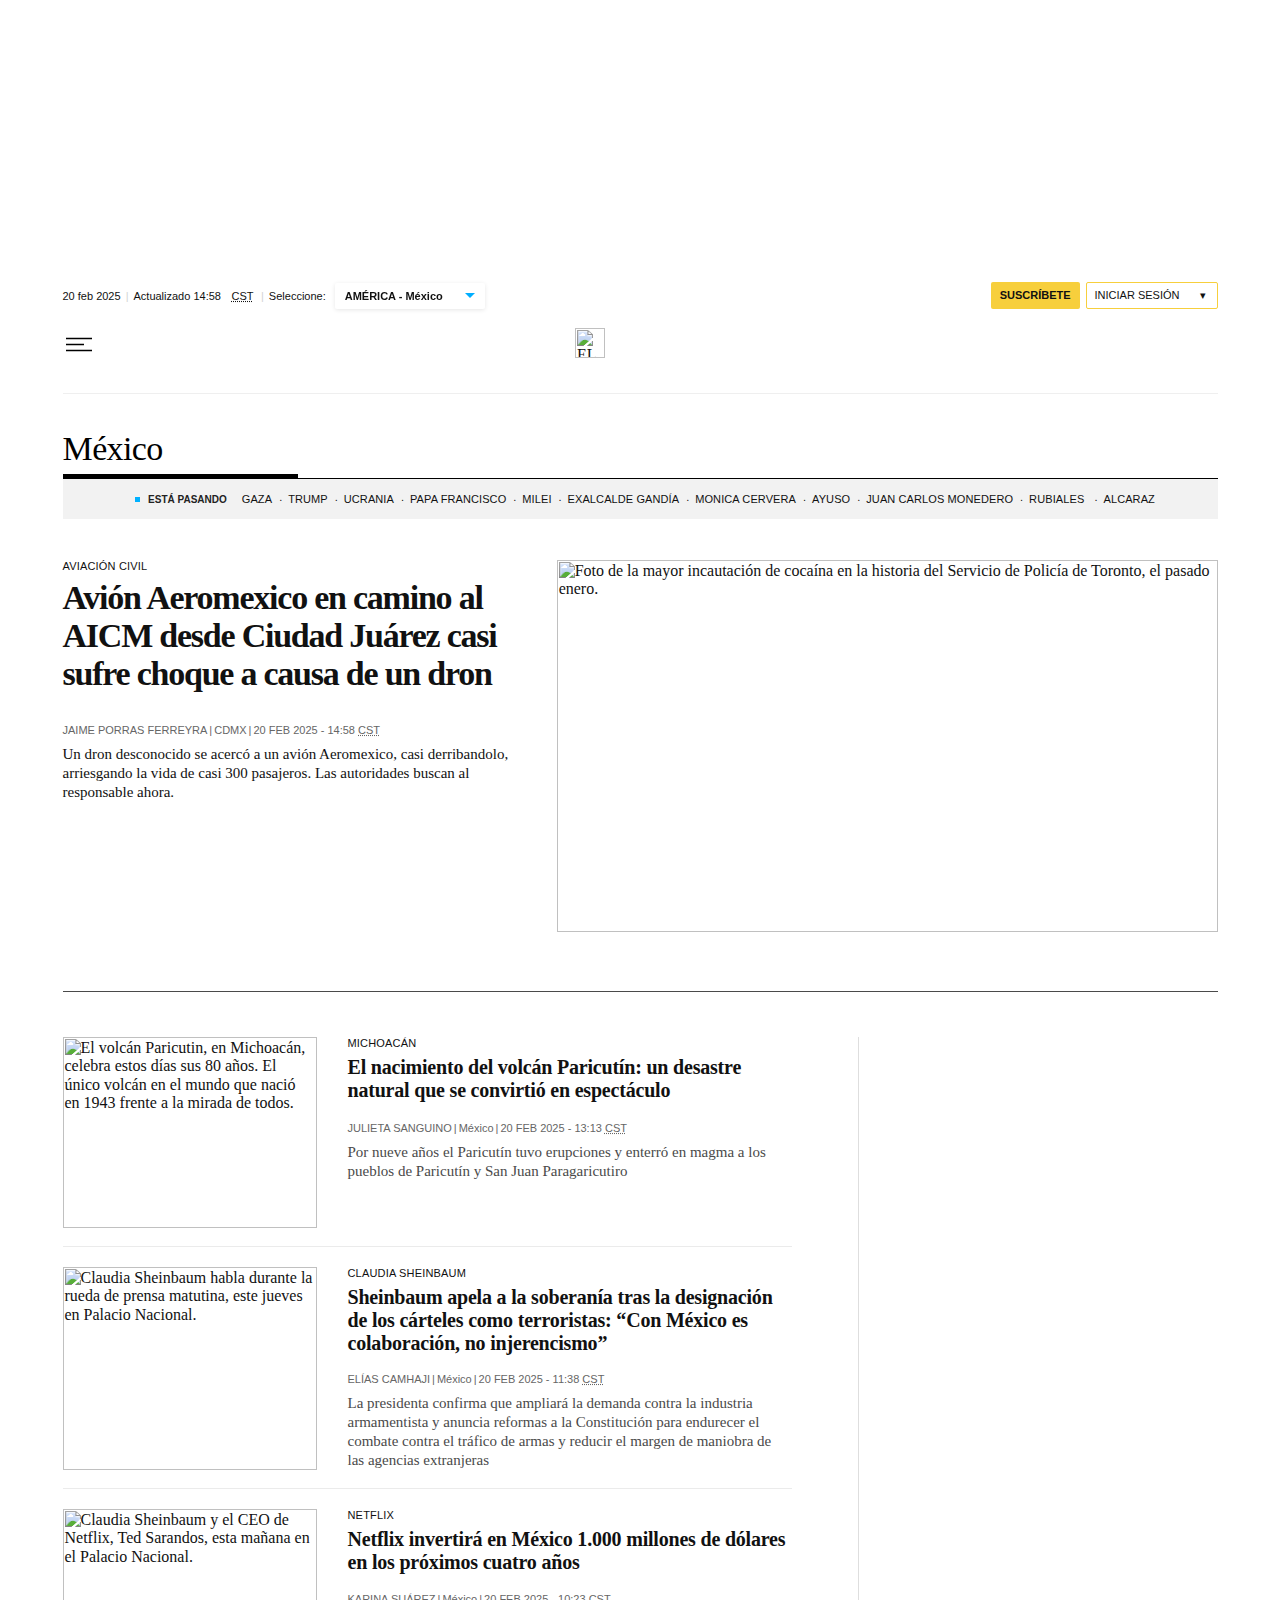
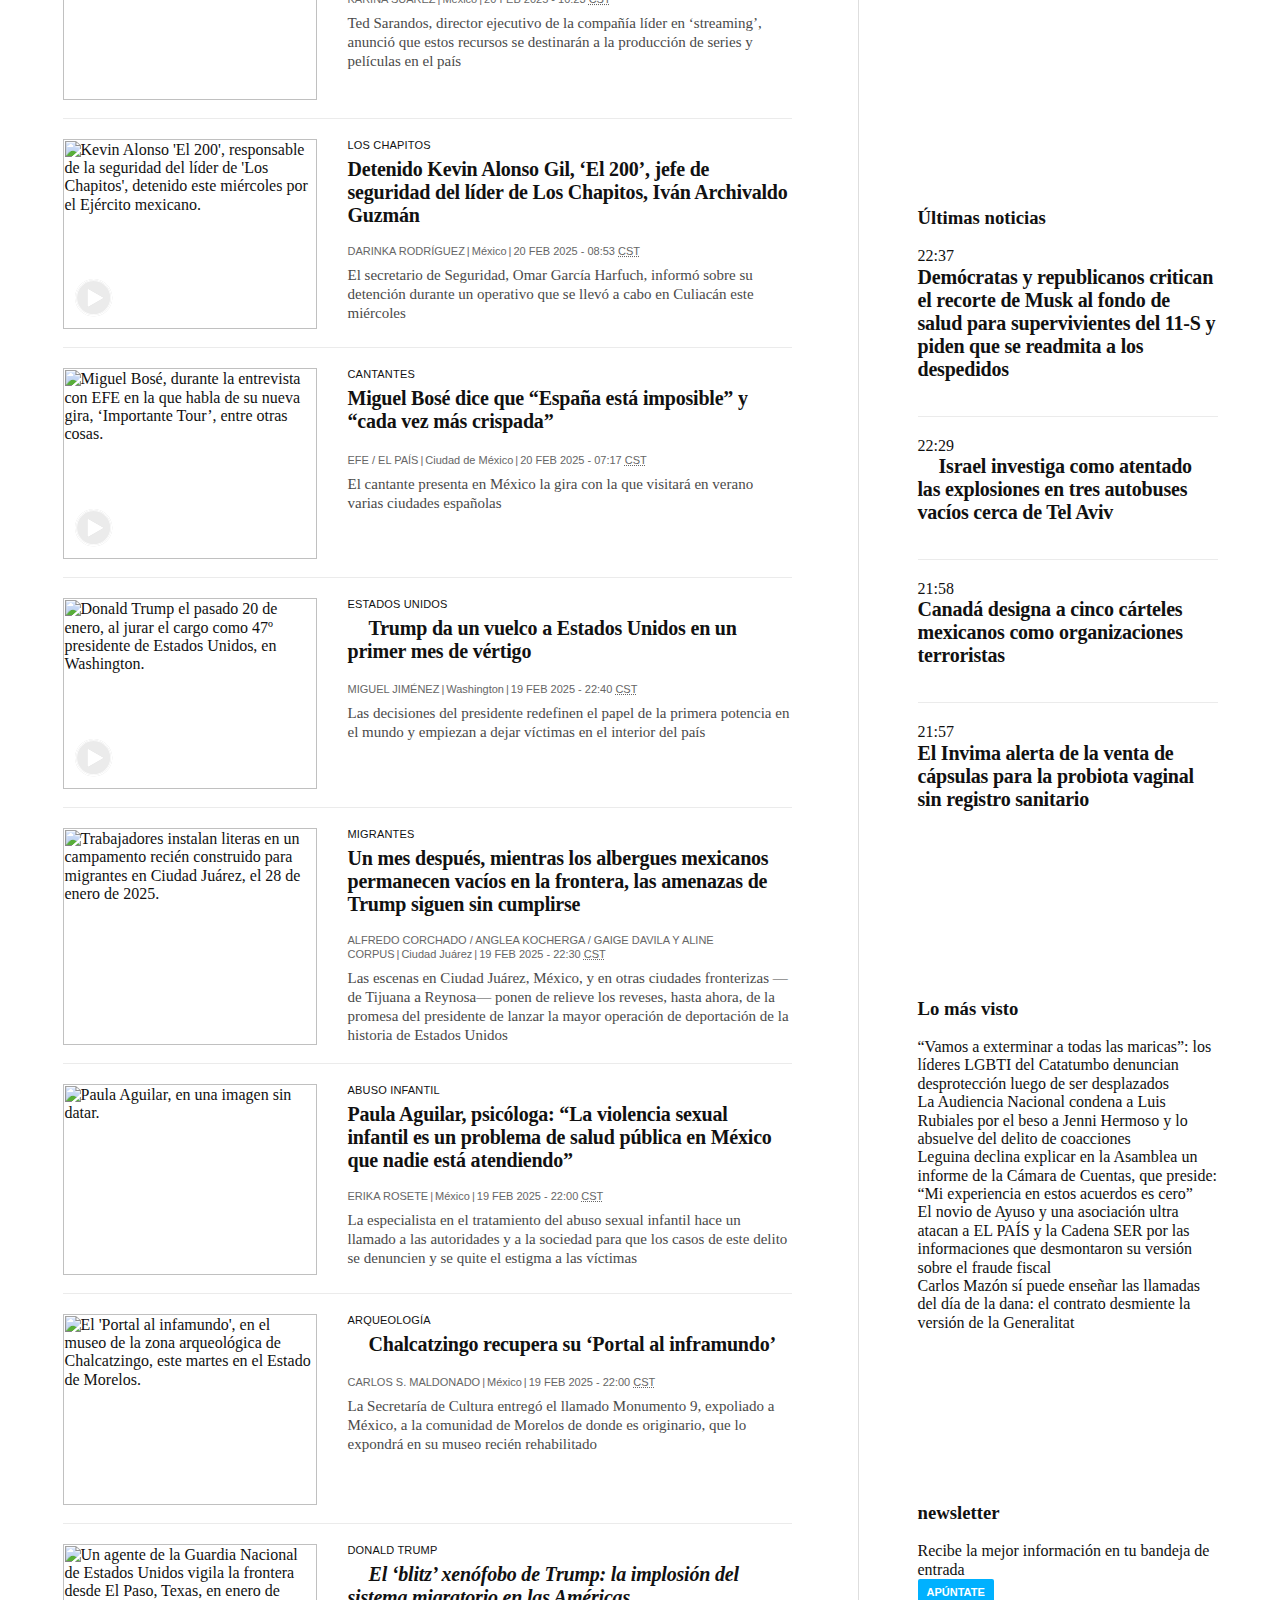
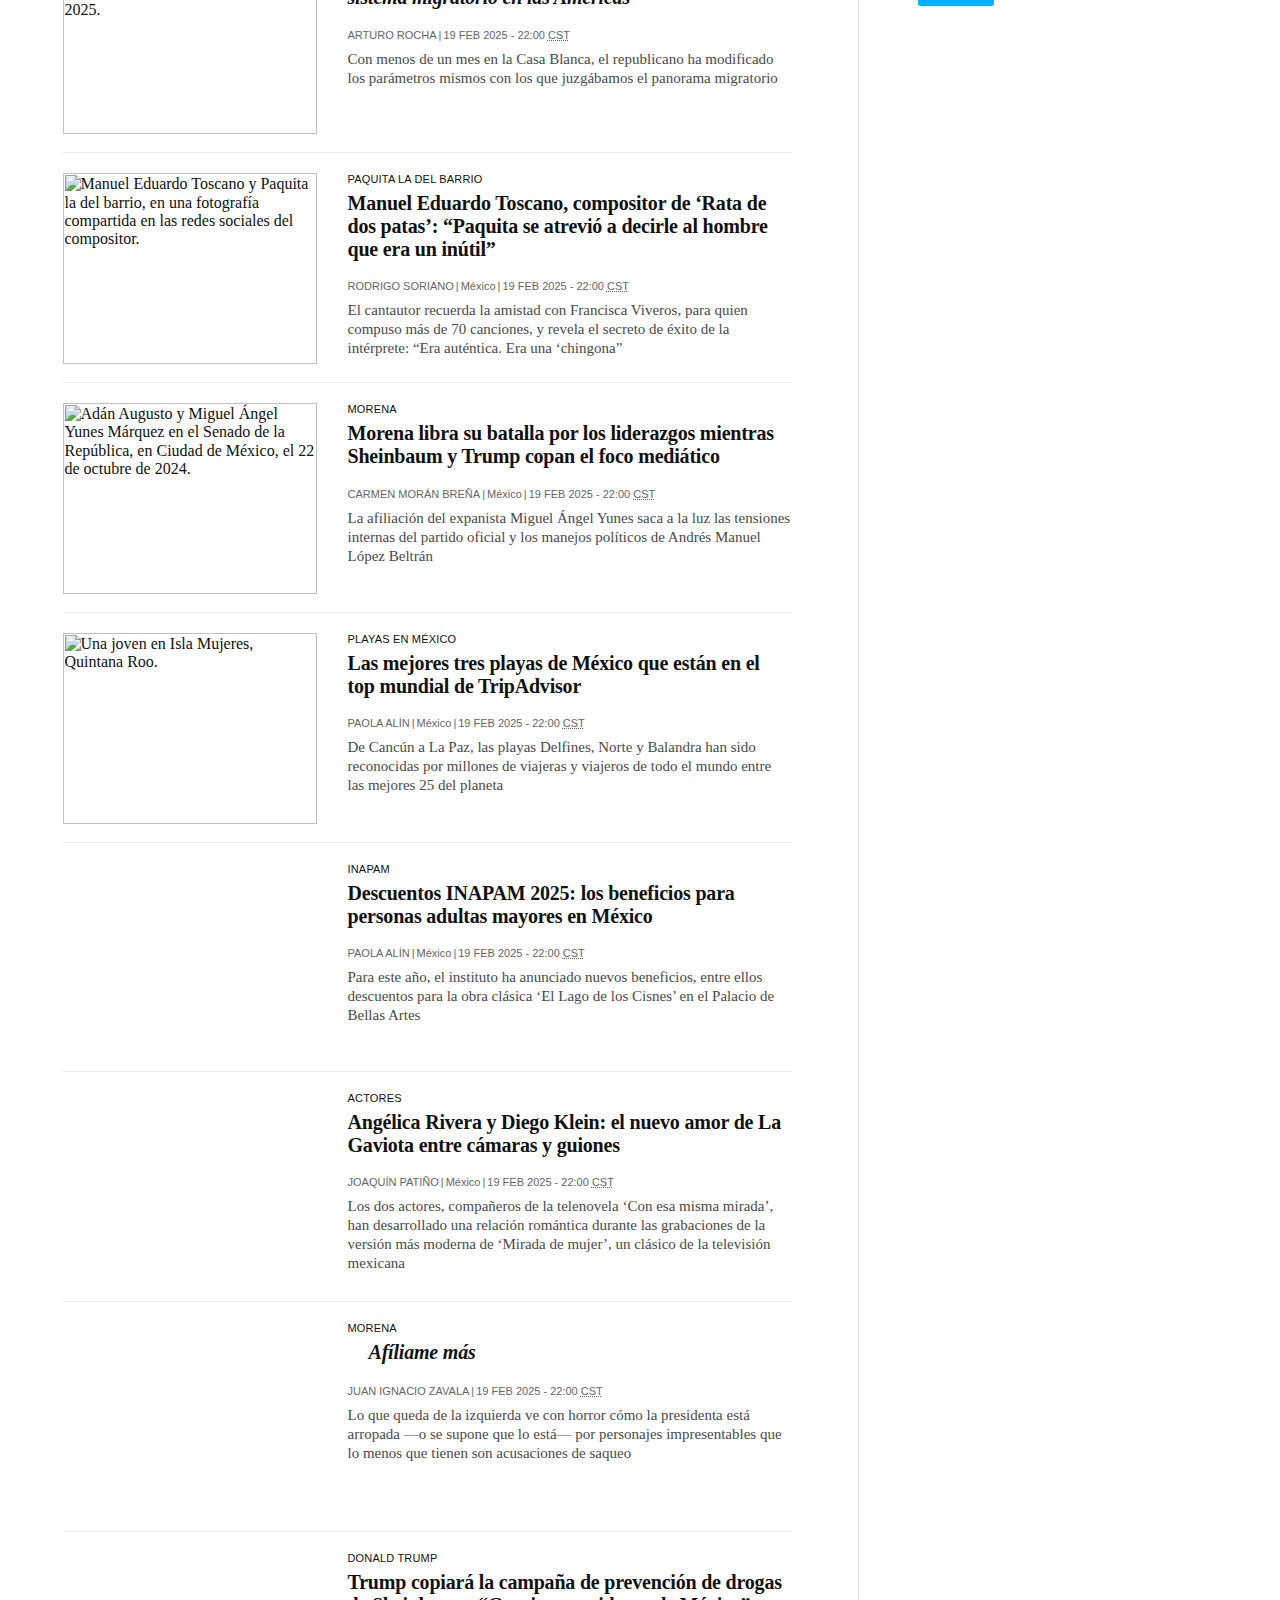
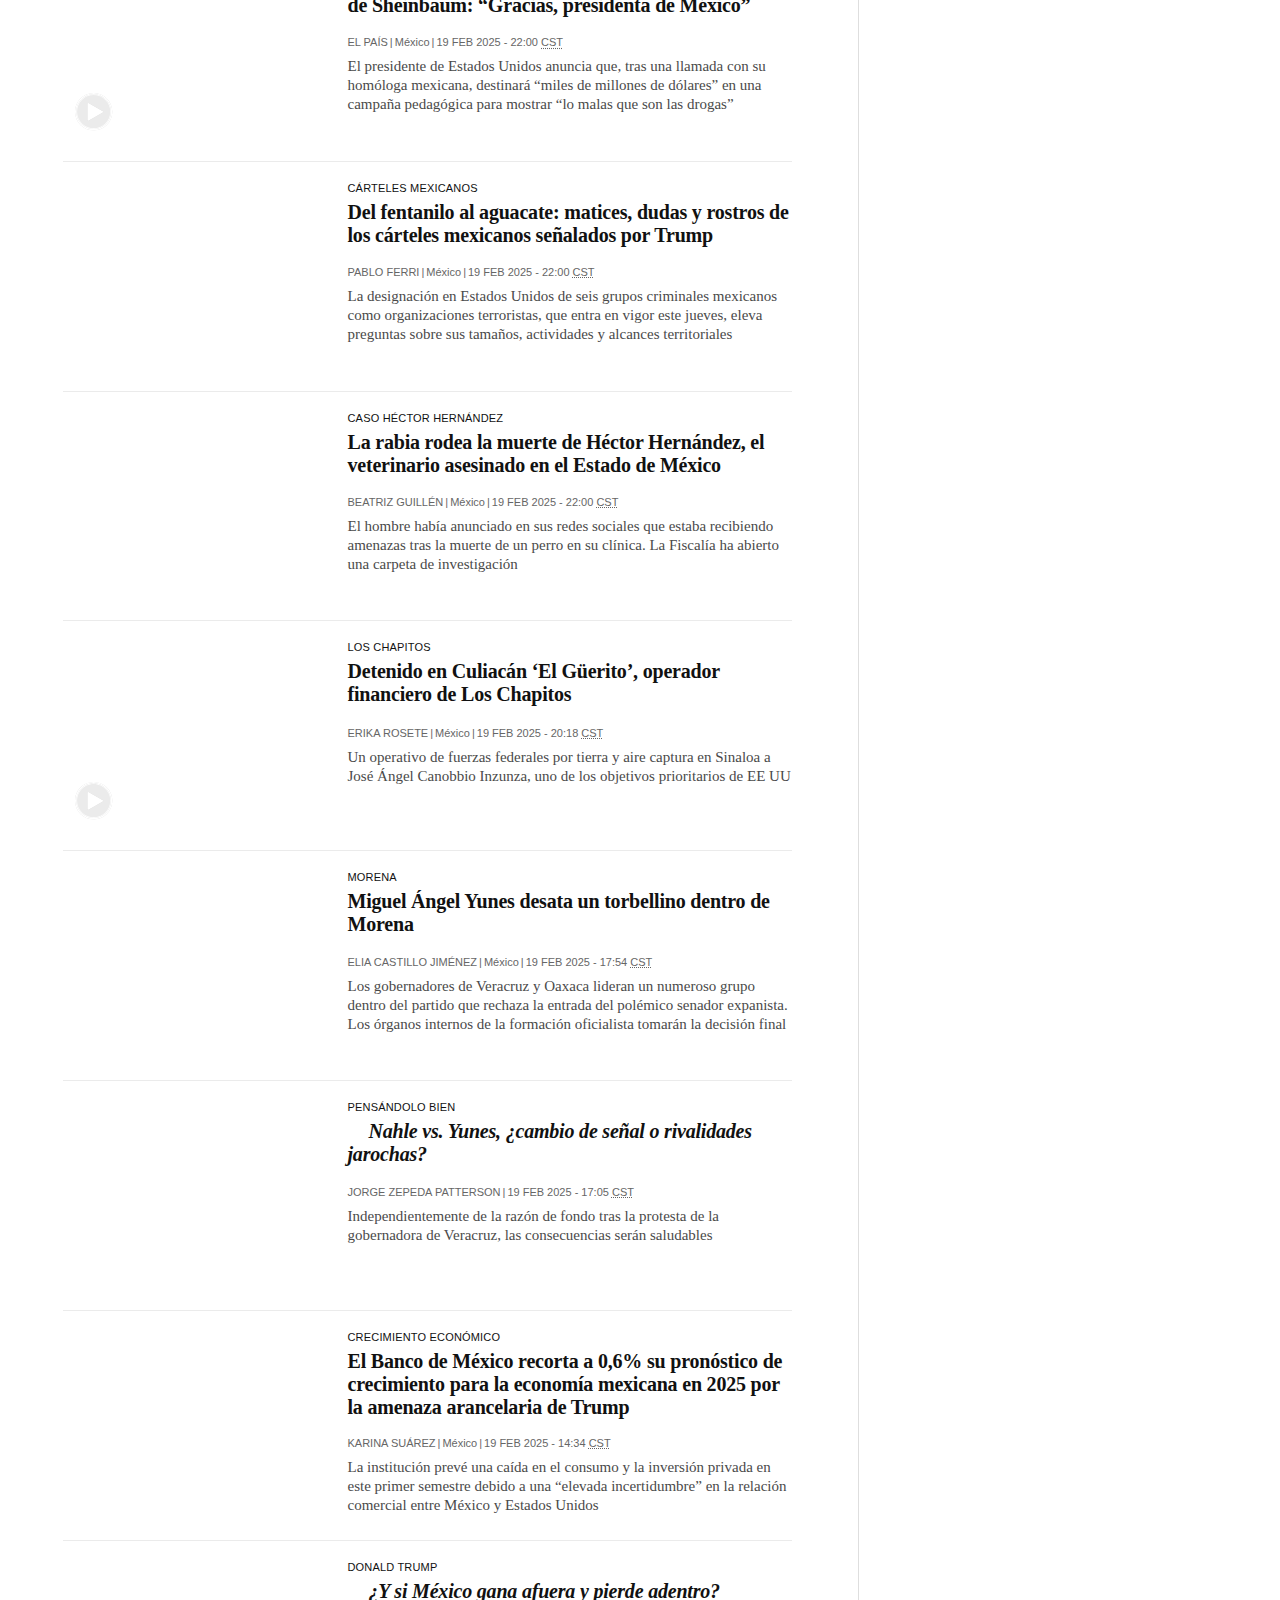
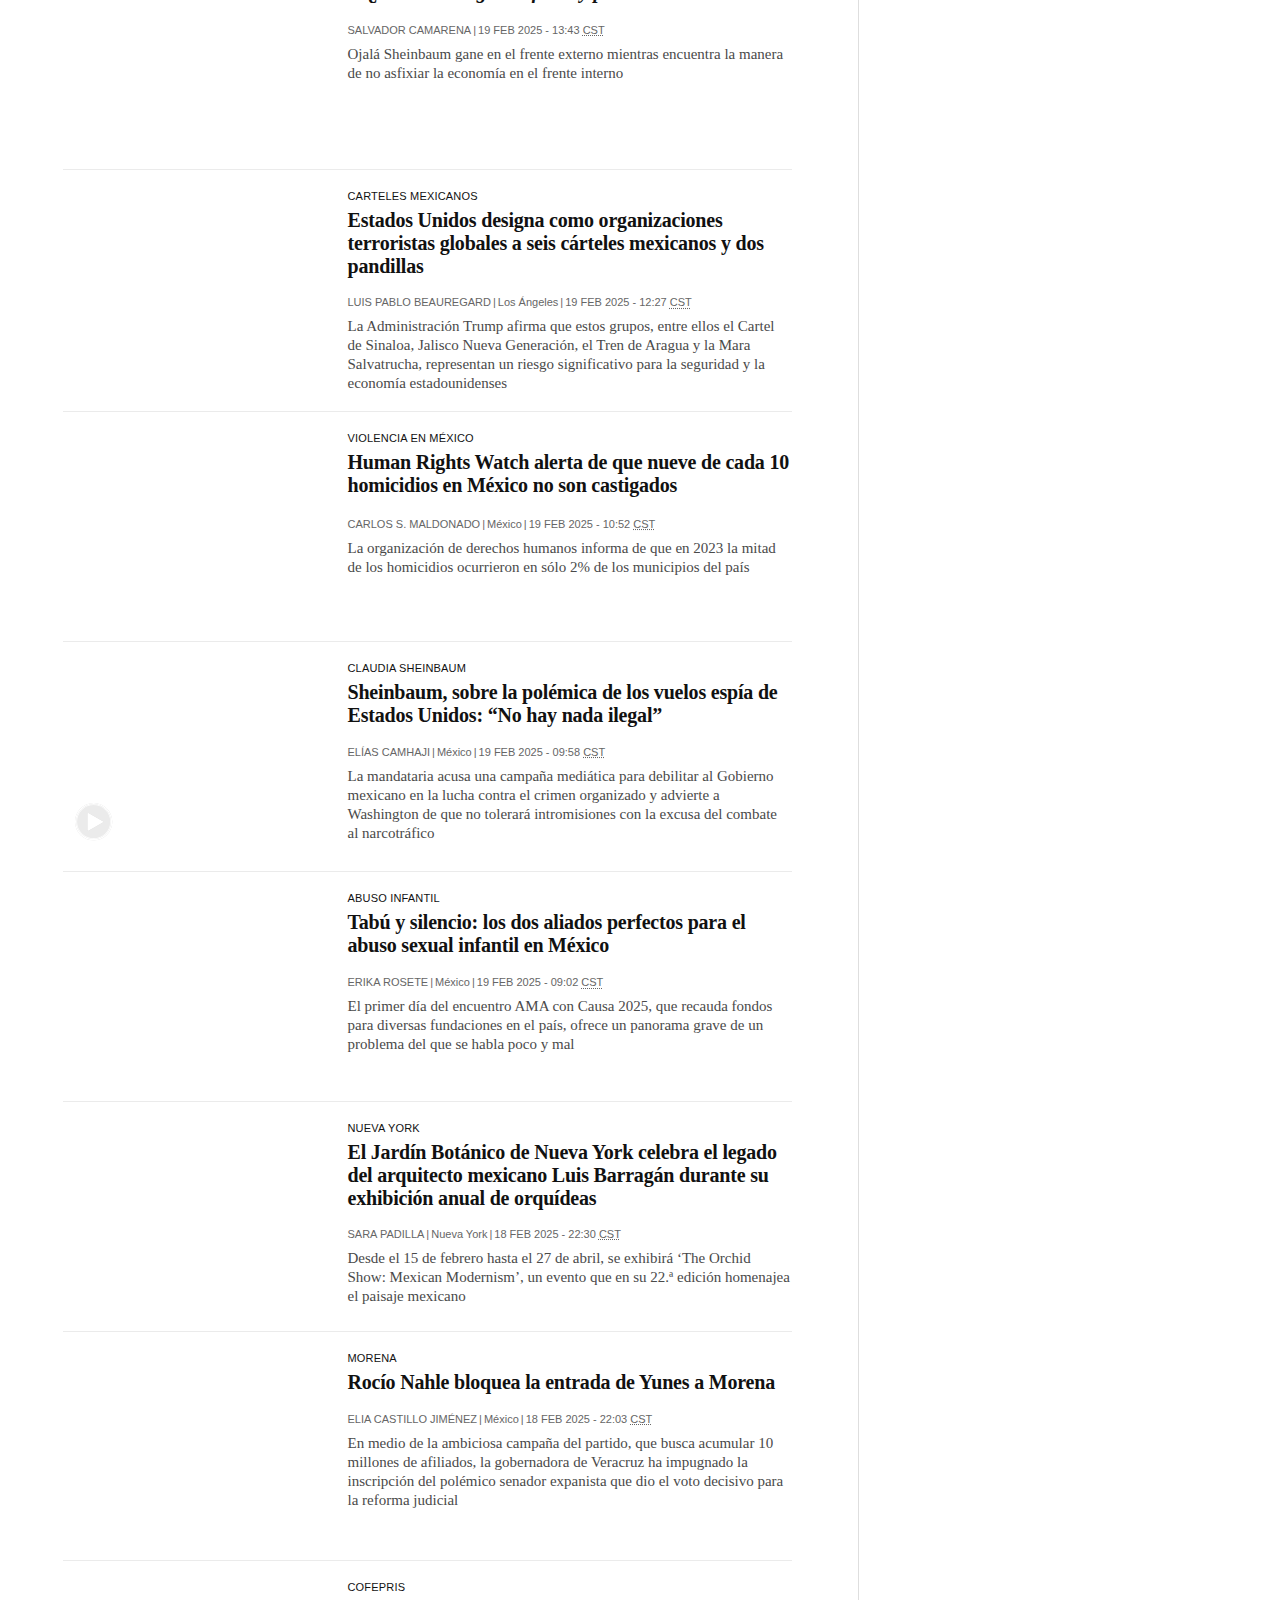
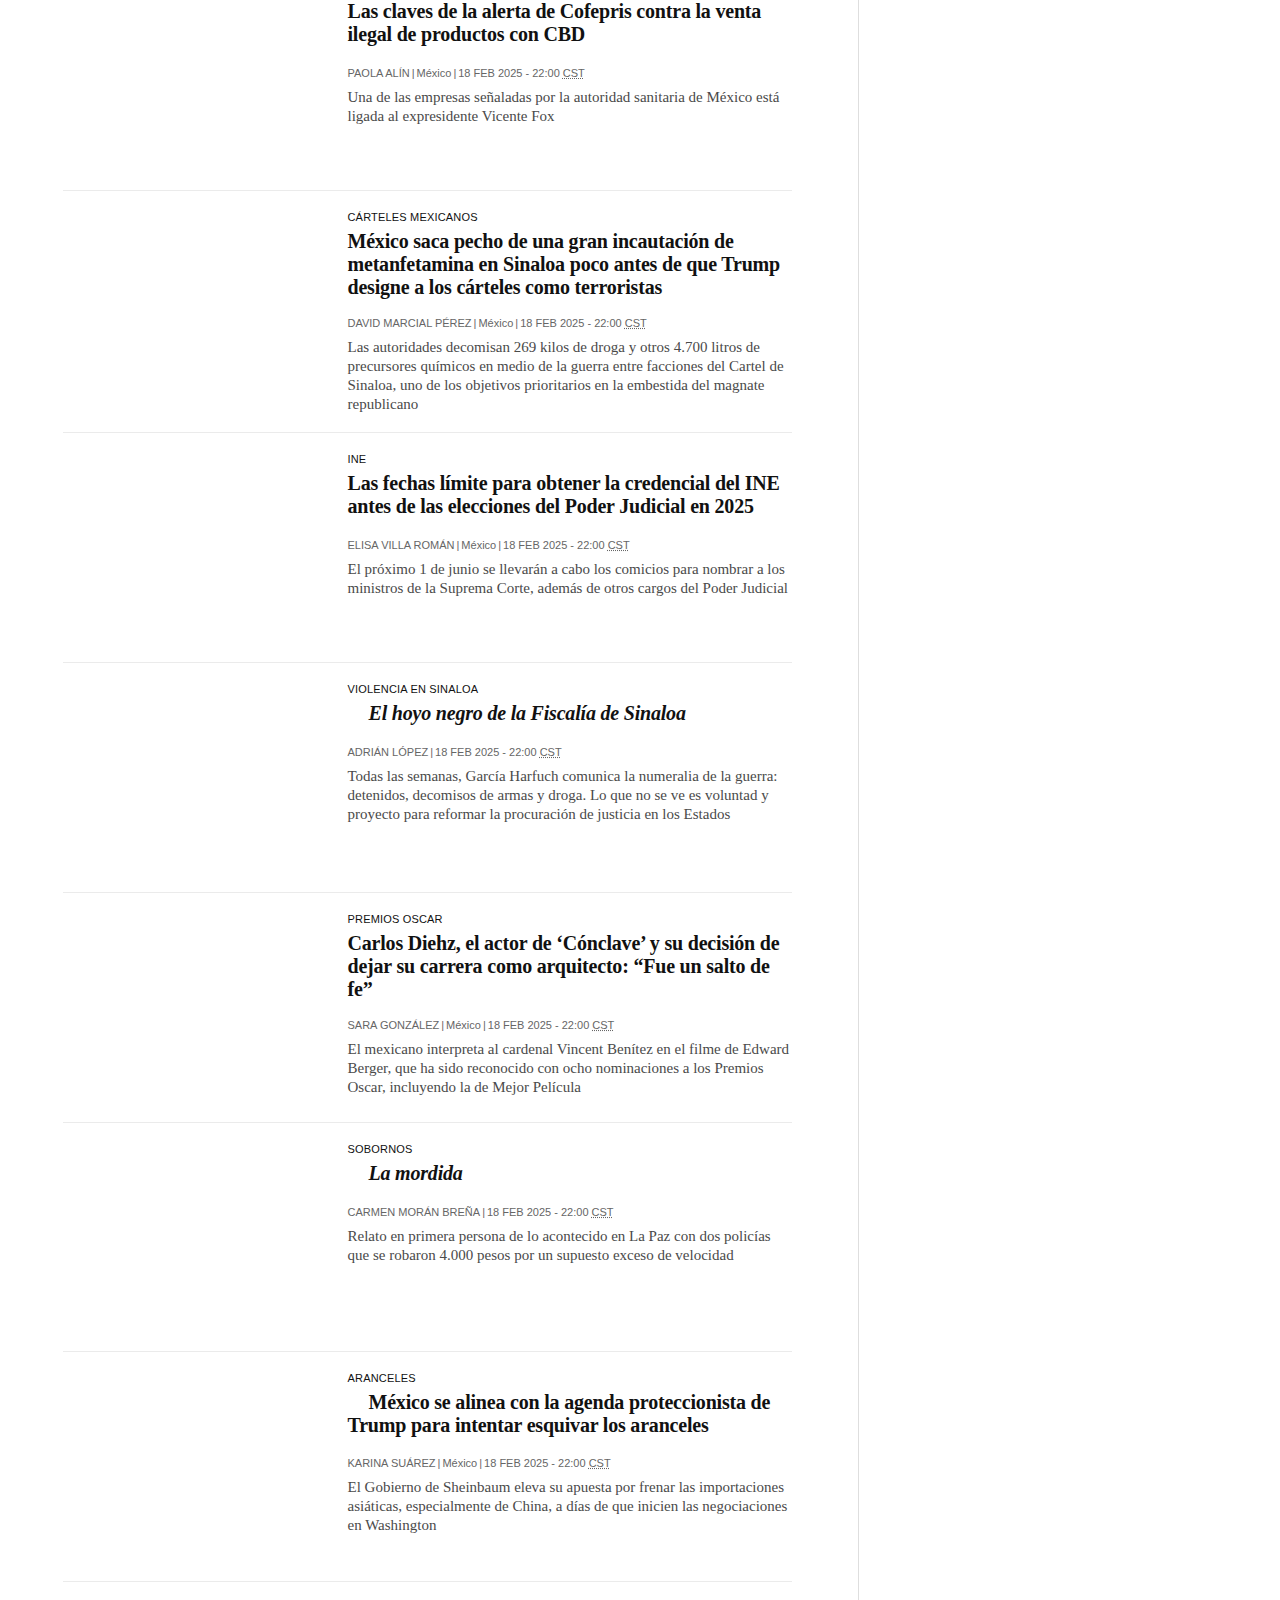
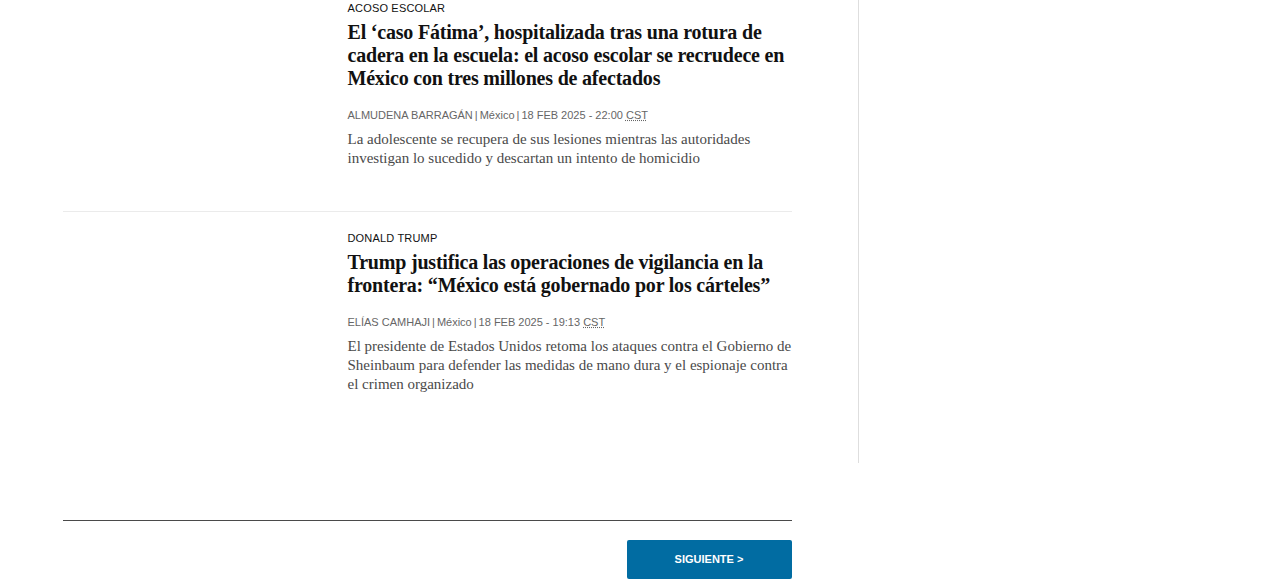
==== index.html @ ea75e7c2 "Update index.html" ====
<html lang="es-ES"><head><script type="text/javascript" async="" src="https://securepubads.g.doubleclick.net/tag/js/gpt.js"></script><meta charset="UTF-8"><meta name="viewport" content="width=device-width, initial-scale=1.0"><link rel="preconnect" href="//static.elpais.com"><link rel="preconnect" href="//assets.adobedtm.com"><link rel="preconnect" href="//sdk.privacy-center.org"><link rel="preload" href="https://imagenes.elpais.com/resizer/v2/6IHH2PTPTNCYLIQLEM67U4BQR4.jpg?auth=c49ae126f7fd7b41e661931562840ccd66cba8c2232e06cac152134206489fef&amp;width=414&amp;height=233&amp;focal=920%2C248" imagesrcset="https://imagenes.elpais.com/resizer/v2/6IHH2PTPTNCYLIQLEM67U4BQR4.jpg?auth=c49ae126f7fd7b41e661931562840ccd66cba8c2232e06cac152134206489fef&amp;width=414&amp;height=233&amp;focal=920%2C248 414w,https://imagenes.elpais.com/resizer/v2/6IHH2PTPTNCYLIQLEM67U4BQR4.jpg?auth=c49ae126f7fd7b41e661931562840ccd66cba8c2232e06cac152134206489fef&amp;width=828&amp;height=466&amp;focal=920%2C248 828w" imagesizes="(min-width:1214px)661px,(min-width:1001px)55.08vw,(min-width:768px)436px,(min-width:576px)94.63vw,100vw" as="image" fetchpriority="high"><link rel="preload" href="https://static.elpais.com/dist/resources/fonts/majrit/majrit-text/Majrit-Text-Bold.woff2" as="font" type="font/woff2" crossorigin=""><link rel="preload" href="https://static.elpais.com/dist/resources/fonts/majrit/majrit-text/Majrit-Text-Roman.woff2" as="font" type="font/woff2" crossorigin=""><script id="spcloader" type="text/javascript" async="" src="https://sdk.privacy-center.org/8ba38674-edba-484d-8053-435051d79f72/loader.js?target=epconsentwalnoneu.com" charset="utf-8"></script><script type="application/javascript">window.ENP = {"globalContent":{"website":"el-pais","alertEnabled":true,"lotteryButtonEnabled":false,"chatbotDisabled":false,"subscribeLinkByIP":"https://elpais.com/suscripciones/america/#/campaign","subscribeLink":"https://elpais.com/suscripciones/#/campaign","subscribePremiumLink":{"default":"https://elpais.com/suscripciones/premium/upgrade/","CA":"https://elpais.com/suscripciones/digital/premium/upgrade/eucan/","US":"https://elpais.com/suscripciones/digital/premium/upgrade/eucan/"},"usunLoginUrl":"https://services.users.elpais.com/serviceLogin.html","baseUrlApiGateway":"https://wdnf3ec6zb.execute-api.eu-west-1.amazonaws.com/PRO/api/","serviceProductUrl":"https://services.users.elpais.com/serviceProduct.html","newsGoogleScript":"https://news.google.com/swg/js/v1/swg.js","secretPasswordServiceProduct":"&_&que_es_mi_barco$_$","favoritesURL":"https://static.elpais.com/dist/resources/js/5fe8a9488543d9a0c2e359aedf14f9b47a6352f0/ENP-favorites.js","apiOrigin":"https://publicapi.elpais.com","publicApi":"https://publicapi.elpais.com","entitlements":{"basic":[2895115629259653],"premium":[2810938707754442]},"omitAds":false},"deployment":{"arcVersion":"2186","cssVersion":"dd27860fd095e8a898682c316170731f","jsVersion":"5fe8a9488543d9a0c2e359aedf14f9b47a6352f0","resourcePath":"https://static.elpais.com/dist"},"translations":{"dateTime":{"dateTimeConnector":"a las","ago":"Hace %s","actualizado":"Actualizado","act":"Act."},"sharedBar":{"copyLink":"Enlace copiado"},"subscribePremiumText":"Añade más ventajas a tu suscripción: 2 cuentas de email, PDF de EL PAÍS y todo Cinco Días.","subscribePremiumButton":"HAZTE PREMIUM","chatbot":{"welcomeMessage":"Hola%s, ¿puedo ayudarte?"}},"siteProperties":{"liveKickerUrl":"https://eskup.elpais.com/OuteskupSimple","languageCode":"es-ES","siteDomainURL":"https://elpais.com","subscribeOther":{"default":{"MX":"https://elpais.com/suscripciones/america/mexico/digital/#/campaign#","CO":"https://elpais.com/suscripciones/america/colombia/digital/#/campaign#","CL":"https://elpais.com/suscripciones/america/chile/digital/#/campaign#","CA":"https://elpais.com/suscripciones/digital/eucan/","US":"https://elpais.com/suscripciones/digital/eucan/"},"freemium_t2":{"default":"https://elpais.com/suscripciones/premium/primer-mes-anual/#/campaign","defaultAm":"https://elpais.com/suscripcion/latam/primermes/premium/mensual/anual/#/campaign","MX":"https://elpais.com/suscripcion/latam/primermes/premium/mensual/anual/#/campaign","CO":"https://elpais.com/suscripcion/colombia/premium/primermes/anual","CL":"https://elpais.com/suscripcion/latam/primermes/premium/mensual/anual/#/campaign","CA":"https://elpais.com/suscripciones/digital/premium/primer-mes-anual/eucan","US":"https://elpais.com/suscripciones/digital/premium/primer-mes-anual/eucan"}},"relativeSearchURL":"/buscador/"},"disabledFeatures":{"NOFAV":true,"NOPUBLI":false,"NOCSS":false},"overrideCss":null};</script><script type="application/javascript">window.LANG = "es-ES";</script><script type="text/javascript">window.arcIdentityApiOrigin = "https://publicapi.elpais.com";window.arcSalesApiOrigin = "https://publicapi.elpais.com";window.arcSignInUrl = "/subscriptions";if (false || window.location.pathname.indexOf('/pf/') === 0)
  { window.arcSignInUrl = "/pf" + window.arcSignInUrl + "?_website=el-pais"; }</script><script src="https://static.prisa.com/dist/subs/securesharesession/v2/latest/securesharesession.min.js"></script><script type="text/javascript" id="enp-script-0" src="https://static.elpais.com/dist/resources/js/5fe8a9488543d9a0c2e359aedf14f9b47a6352f0/ENP-section-auto.js" defer=""></script><script src="https://contributor.google.com/scripts/1d9eb4aae2cdce07/loader.js" defer=""></script><script type="text/javascript">
          var EP=EP||{};
          (function(e){e.FC={getCookie:function(a){a+="=";for(var d=document.cookie.split(";"),b=0;b<d.length;b++){for(var c=d[b];" "==c.charAt(0);)c=c.substring(1,c.length);if(0==c.indexOf(a))return c.substring(a.length,c.length)}return null},getReleasedStorage:function(a,d){my_storage=window.localStorage;var b=my_storage.getItem(a);if(null!==b&&-1!=b.indexOf("|")){var c=b.substring(0,b.indexOf("|"));b=b.substring(b.indexOf("|")+1,b.length);if(c==
          d||"mostrarFC"==a&&"SI"==b)return b}return null},setReleasedStorage:function(a,d,b){my_storage=window.localStorage;my_storage.setItem(a,d+"|"+b)},cumpleAleatorio:function(a){return cumple_aleatorio=100*Math.random()<a?!0:!1},init:function(){es_suscriptor=!1;var a=EP.FC.getCookie("uid_ns");es_suscriptor=null==a?!1:null==a.match(/144\|([0-9]+)/)?!1:!0;window.googlefc=window.googlefc||{};googlefc.controlledMessagingFunction=function(a){(es_suscriptor||true)?a.proceed(!1):a.proceed(!0)}}};EP.FC.init()})(EP);
          (function(){'use strict';var f=function(a){var b=0;return function(){return b<a.length?{done:!1,value:a[b++]}:{done:!0}}},l=this,m=/^[w+/_-]+[=]{0,2}$/,n=null,q=function(){},r=function(a){var b=typeof a;if("object"==b)if(a){if(a instanceof Array)return"array";if(a instanceof Object)return b;var c=Object.prototype.toString.call(a);if("[object Window]"==c)return"object";if("[object Array]"==c||"number"==typeof a.length&&"undefined"!=typeof a.splice&&"undefined"!=typeof a.propertyIsEnumerable&&!a.propertyIsEnumerable("splice"))return"array";
          if("[object Function]"==c||"undefined"!=typeof a.call&&"undefined"!=typeof a.propertyIsEnumerable&&!a.propertyIsEnumerable("call"))return"function"}else return"null";else if("function"==b&&"undefined"==typeof a.call)return"object";return b},t=Date.now||function(){return+new Date},u=function(a,b){function c(){}c.prototype=b.prototype;a.m=b.prototype;a.prototype=new c;a.prototype.constructor=a;a.j=function(a,c,g){for(var d=Array(arguments.length-2),e=2;e<arguments.length;e++)d[e-2]=arguments[e];return b.prototype[c].apply(a,
          d)}};var v=function(a,b){Object.defineProperty(l,a,{configurable:!1,get:function(){return b},set:q})};var w=function(){return Math.floor(2147483648*Math.random()).toString(36)+Math.abs(Math.floor(2147483648*Math.random())^t()).toString(36)};var y=function(){this.a="";this.b=x},x={},z=function(a){var b=new y;b.a=a;return b};var A=function(a,b){a.src=b instanceof y&&b.constructor===y&&b.b===x?b.a:"type_error:TrustedResourceUrl";if(null===n)b:{b=l.document;if((b=b.querySelector&&b.querySelector("script[nonce]"))&&(b=b.nonce||b.getAttribute("nonce"))&&m.test(b)){n=b;break b}n=""}b=n;b&&a.setAttribute("nonce",b)};var B=function(a){this.a=a||l.document||document};B.prototype.appendChild=function(a,b){a.appendChild(b)};var C=function(a,b,c,d,e,g){try{var h=a.a,k=a.a.createElement("SCRIPT");k.async=!0;A(k,b);h.head.appendChild(k);k.addEventListener("load",function(){e();d&&h.head.removeChild(k)});k.addEventListener("error",function(){0<c?C(a,b,c-1,d,e,g):(d&&h.head.removeChild(k),g())})}catch(p){g()}};var D=l.atob("aHR0cHM6Ly93d3cuZ3N0YXRpYy5jb20vaW1hZ2VzL2ljb25zL21hdGVyaWFsL3N5c3RlbS8xeC93YXJuaW5nX2FtYmVyXzI0ZHAucG5n"),E=l.atob("WW91IGFyZSBzZWVpbmcgdGhpcyBtZXNzYWdlIGJlY2F1c2UgYWQgb3Igc2NyaXB0IGJsb2NraW5nIHNvZnR3YXJlIGlzIGludGVyZmVyaW5nIHdpdGggdGhpcyBwYWdlLg=="),aa=l.atob("RGlzYWJsZSBhbnkgYWQgb3Igc2NyaXB0IGJsb2NraW5nIHNvZnR3YXJlLCB0aGVuIHJlbG9hZCB0aGlzIHBhZ2Uu"),ba=function(a,b,c){this.b=a;this.f=new B(this.b);this.a=null;this.c=[];this.g=!1;this.i=b;this.h=c},H=function(a){if(a.b.body&&!a.g){var b=
          function(){F(a);l.setTimeout(function(){return G(a,3)},50)};C(a.f,a.i,2,!0,function(){l[a.h]||b()},b);a.g=!0}},F=function(a){for(var b=I(1,5),c=0;c<b;c++){var d=J(a);a.b.body.appendChild(d);a.c.push(d)}b=J(a);b.style.bottom="0";b.style.left="0";b.style.position="fixed";b.style.width=I(100,110).toString()+"%";b.style.zIndex=I(2147483544,2147483644).toString();b.style["background-color"]=K(249,259,242,252,219,229);b.style["box-shadow"]="0 0 12px #888";b.style.color=K(0,10,0,10,0,10);b.style.display=
          "flex";b.style["justify-content"]="center";b.style["font-family"]="Roboto, Arial";c=J(a);c.style.width=I(80,85).toString()+"%";c.style.maxWidth=I(750,775).toString()+"px";c.style.margin="24px";c.style.display="flex";c.style["align-items"]="flex-start";c.style["justify-content"]="center";d=a.f.a.createElement("IMG");d.className=w();d.src=D;d.style.height="24px";d.style.width="24px";d.style["padding-right"]="16px";var e=J(a),g=J(a);g.style["font-weight"]="bold";g.textContent=E;var h=J(a);h.textContent=
          aa;L(a,e,g);L(a,e,h);L(a,c,d);L(a,c,e);L(a,b,c);a.a=b;a.b.body.appendChild(a.a);b=I(1,5);for(c=0;c<b;c++)d=J(a),a.b.body.appendChild(d),a.c.push(d)},L=function(a,b,c){for(var d=I(1,5),e=0;e<d;e++){var g=J(a);b.appendChild(g)}b.appendChild(c);c=I(1,5);for(d=0;d<c;d++)e=J(a),b.appendChild(e)},I=function(a,b){return Math.floor(a+Math.random()*(b-a))},K=function(a,b,c,d,e,g){return"rgb("+I(Math.max(a,0),Math.min(b,255)).toString()+","+I(Math.max(c,0),Math.min(d,255)).toString()+","+I(Math.max(e,0),Math.min(g,
          255)).toString()+")"},J=function(a){a=a.f.a.createElement("DIV");a.className=w();return a},G=function(a,b){0>=b||null!=a.a&&0!=a.a.offsetHeight&&0!=a.a.offsetWidth||(ca(a),F(a),l.setTimeout(function(){return G(a,b-1)},50))},ca=function(a){var b=a.c;var c="undefined"!=typeof Symbol&&Symbol.iterator&&b[Symbol.iterator];b=c?c.call(b):{next:f(b)};for(c=b.next();!c.done;c=b.next())(c=c.value)&&c.parentNode&&c.parentNode.removeChild(c);a.c=[];(b=a.a)&&b.parentNode&&b.parentNode.removeChild(b);a.a=null};var M=function(a,b,c){a=l.btoa(a+b);v(a,c)},da=function(a,b,c){for(var d=[],e=2;e<arguments.length;++e)d[e-2]=arguments[e];e=l.btoa(a+b);e=l[e];if("function"==r(e))e.apply(null,d);else throw Error("API not exported.");};var fa=function(a,b,c,d,e){var g=ea(c),h=function(c){c.appendChild(g);l.setTimeout(function(){g?(0!==g.offsetHeight&&0!==g.offsetWidth?b():a(),g.parentNode&&g.parentNode.removeChild(g)):a()},d)},k=function(a){document.body?h(document.body):0<a?l.setTimeout(function(){k(a-1)},e):b()};k(3)},ea=function(a){var b=document.createElement("div");b.className=a;b.style.width="1px";b.style.height="1px";b.style.position="absolute";b.style.left="-10000px";b.style.top="-10000px";b.style.zIndex="-10000";return b};var N=null;var O=function(){},P="function"==typeof Uint8Array,Q=function(a,b){a.b=null;b||(b=[]);a.l=void 0;a.f=-1;a.a=b;a:{if(b=a.a.length){--b;var c=a.a[b];if(!(null===c||"object"!=typeof c||"array"==r(c)||P&&c instanceof Uint8Array)){a.g=b-a.f;a.c=c;break a}}a.g=Number.MAX_VALUE}a.i={}},R=[],S=function(a,b){if(b<a.g){b+=a.f;var c=a.a[b];return c===R?a.a[b]=[]:c}if(a.c)return c=a.c[b],c===R?a.c[b]=[]:c},U=function(a,b){var c=T;a.b||(a.b={});if(!a.b[b]){var d=S(a,b);d&&(a.b[b]=new c(d))}return a.b[b]};
          O.prototype.h=P?function(){var a=Uint8Array.prototype.toJSON;Uint8Array.prototype.toJSON=function(){if(!N){N={};for(var a=0;65>a;a++)N[a]="ABCDEFGHIJKLMNOPQRSTUVWXYZabcdefghijklmnopqrstuvwxyz0123456789+/=".charAt(a)}a=N;for(var c=[],d=0;d<this.length;d+=3){var e=this[d],g=d+1<this.length,h=g?this[d+1]:0,k=d+2<this.length,p=k?this[d+2]:0,ha=e>>2;e=(e&3)<<4|h>>4;h=(h&15)<<2|p>>6;p&=63;k||(p=64,g||(h=64));c.push(a[ha],a[e],a[h],a[p])}return c.join("")};try{return JSON.stringify(this.a&&this.a,V)}finally{Uint8Array.prototype.toJSON=
          a}}:function(){return JSON.stringify(this.a&&this.a,V)};var V=function(a,b){return"number"!=typeof b||!isNaN(b)&&Infinity!==b&&-Infinity!==b?b:String(b)};O.prototype.toString=function(){return this.a.toString()};var T=function(a){Q(this,a)};u(T,O);var W=function(a){Q(this,a)};u(W,O);var ia=function(a,b){this.g=new B(a);var c=U(b,11);c=z(S(c,4)||"");this.b=new ba(a,c,S(b,10));this.a=b;this.f=S(this.a,1);this.c=!1},X=function(a,b,c,d){b=new T(b?JSON.parse(b):null);b=z(S(b,4)||"");C(a.g,b,3,!1,c,function(){fa(function(){H(a.b);d(!1)},function(){d(!0)},S(a.a,12),S(a.a,5),S(a.a,3))})},ja=function(a){a.c||(M(a.f,"internal_api_load_with_sb",function(b,c,d){X(a,b,c,d)}),M(a.f,"internal_api_sb",function(){H(a.b)}),a.c=!0)};var Y=function(a){this.h=l.document;this.a=new ia(this.h,a);this.f=S(a,1);this.g=U(a,2);this.c=!1;this.b=a};Y.prototype.start=function(){try{ka(),ja(this.a),l.googlefc=l.googlefc||{},"callbackQueue"in l.googlefc||(l.googlefc.callbackQueue=[]),la(this)}catch(a){H(this.a.b)}};
          var ka=function(){var a=function(){if(!l.frames.googlefcPresent)if(document.body){var b=document.createElement("iframe");b.style.display="none";b.style.width="0px";b.style.height="0px";b.style.border="none";b.style.zIndex="-1000";b.style.left="-1000px";b.style.top="-1000px";b.name="googlefcPresent";document.body.appendChild(b)}else l.setTimeout(a,5)};a()},la=function(a){var b=t();X(a.a,a.g.h(),function(){var c=l.btoa(a.f+"cached_js");(c=l[c])?(c=l.atob(c),c=3E5>Math.abs(b-parseInt(c,10))):c=!1;c||
          (da(a.f,"internal_api_sb"),Z(a,S(a.b,9)))},function(b){b?Z(a,S(a.b,7)):Z(a,S(a.b,8))})},Z=function(a,b){a.c||(a.c=!0,a=new l.XMLHttpRequest,a.open("GET",b,!0),a.send())};(function(a,b){l[a]=function(c){for(var d=[],e=0;e<arguments.length;++e)d[e-0]=arguments[e];l[a]=q;b.apply(null,d)}})("__475an521in8a__",function(a){"function"==typeof l.atob&&(a=l.atob(a),a=new W(a?JSON.parse(a):null),(new Y(a)).start())});}).call(this);

          window.__475an521in8a__("[base64]/[base64]/[base64]");
          </script><script async="" src="https://fundingchoicesmessages.google.com/f/AGSKWxWl4OHVOhONFmrW5xi_scJ2jYwch61PP591wCtLQJVTlKBzlHvrAnxtgHVpItmxcNRmUnc2DlVHjXZ1d7PY"></script><script type="application/javascript">window.DTM = Object.assign(window.DTM || {}, {"isArticle":false,"pageDataLayer":{"businessUnit":"noticias","canonicalURL":"https://elpais.com/noticias/mexico/","domain":"elpais.com","edition":"españa","geoRegion":"españa","language":"es-ES","paywallID":"","liveContent":false,"org":"prisa","pageInstanceID":"1740089703117_14206798","pageName":"elpaiscom/noticias/mexico/","publisher":"el pais","siteID":"elpaiscom","sysEnv":"web","thematic":"informacion","onsiteSearchResults":"","onsiteSearchTerm":"","paywallActive":false,"paywallCounter":"not-set","pageTypology":"","paywallProductOther":"","editionNavigation":"not-set","author":[],"creationDate":"","pageType":"tag","dataLayerDelay":false,"paywallStatus":"0","primaryCategory":"tag","secondaryCategories":"","subCategory1":"tag>mexico_a","subCategory2":"","tags":[]},"path":"//assets.adobedtm.com/0681c221600c/d0943e7fed9e/launch-90f4fb204f3b.min.js"});</script><title>México en EL PAÍS</title><meta name="date" scheme="W3CDTF" content="2025-02-20T21:58:22+01:00"><meta name="lang" content="es-ES"><meta name="author" content="Ediciones EL PAÍS"><meta name="robots" content="index,follow"><meta name="description" content="Todas las noticias sobre México publicadas en EL PAÍS. Información, novedades y última hora sobre México."><meta name="organization" content="Ediciones EL PAÍS S.L."><meta property="article:publisher" content="https://www.facebook.com/elpais/"><meta property="article:modified_time" content="2025-02-20T21:58:22+01:00"><meta property="og:title" content="México en EL PAÍS"><meta property="og:description" content="Todas las noticias sobre México publicadas en EL PAÍS. Información, novedades y última hora sobre México."><meta property="og:updated_time" content="2025-02-20T21:58:22+01:00"><meta property="og:image" content="https://imagenes.elpais.com/resizer/v2/https%3A%2F%2Farc-anglerfish-eu-central-1-prod-prisa.s3.amazonaws.com%2Fpublic%2FPSMME3J7ZBDOHK4S6ZIIFVDEAQ.png?auth=6297c6ea5303b046503b1d9ef9d5cf46f4eacf1583ad6d61346d8fc8d9f9c948&amp;width=200&amp;height=200&amp;smart=true"><meta property="og:image:width" content="200"><meta property="og:image:height" content="200"><meta property="og:url" content="https://elpais.com/noticias/mexico/"><meta property="og:type" content="website"><meta property="og:site_name" content="El País"><meta property="fb:app_id" content="94039431626"><meta property="twitter:card" content="summary"><meta property="twitter:site" content="@el_pais"><link rel="canonical" href="https://elpais.com/noticias/mexico/"><meta property="article:section" content="México"><meta property="article:tag" content="México"><meta property="twitter:title" content="México en EL PAÍS"><meta property="og:article:publisher" content="EL PAÍS"><meta property="og:article:author" content="Ediciones EL PAÍS"><meta property="fb:pages" content="8585811569"><link rel="next" href="https://elpais.com/noticias/mexico/1/"><link rel="alternate" href="https://elpais.com/arc/outboundfeeds/rss/tags_slug/mexico-a/?outputType=xml" type="application/rss+xml" title="RSS de México en EL PAÍS"><script type="application/ld+json">[{"@context":"https://schema.org/","@type":"BreadcrumbList","itemListElement":[{"@type":"ListItem","item":{"@type":"CollectionPage","@id":"https://elpais.com/","name":"EL PAÍS: el periódico global"},"position":1},{"@type":"ListItem","item":{"@type":"CollectionPage","@id":"https://elpais.com/noticias/","name":"Noticias"},"position":2},{"@type":"ListItem","item":{"@type":"CollectionPage","@id":"https://elpais.com/noticias/mexico/","name":"México"},"position":3}]},{"@context":"https://schema.org/","@type":"WPHeader","cssSelector":".z-he"},{"@context":"https://schema.org/","@type":"WPFooter","cssSelector":".z-fo"}]</script><link rel="manifest" href="/pf/resources/manifests/site.webmanifest?d=2186"><link rel="icon" type="image/x-icon" href="https://static.elpais.com/dist/resources/images/favicon.ico"><style id="critical-css">:root{--article-body-tablet-offset: rem(32px);--grid-6-1-column-content: calc(1 * ((100% - var(--grid-column-gap) * 5) / 6 + var(--grid-column-gap)) - var(--grid-column-gap));--grid-6-1-column-content-gap: calc(1 * ((100% - var(--grid-column-gap) * 5) / 6 + var(--grid-column-gap)));--grid-8-1-column-content: calc(1 * ((100% - var(--grid-column-gap) * 7) / 8 + var(--grid-column-gap)) - var(--grid-column-gap));--grid-8-1-column-content-gap: calc(1 * ((100% - var(--grid-column-gap) * 7) / 8 + var(--grid-column-gap)));--grid-8-2-column-content: calc(2 * ((100% - var(--grid-column-gap) * 7) / 8 + var(--grid-column-gap)) - var(--grid-column-gap));--grid-8-3-column-content: calc(3 * ((100% - var(--grid-column-gap) * 7) / 8 + var(--grid-column-gap)) - var(--grid-column-gap));--grid-8-4-column-content: calc(4 * ((100% - var(--grid-column-gap) * 7) / 8 + var(--grid-column-gap)) - var(--grid-column-gap));--grid-10-1-column-content: calc(1 * ((100% - var(--grid-column-gap) * 9) / 10 + var(--grid-column-gap)) - var(--grid-column-gap));--grid-10-2-column-content: calc(2 * ((100% - var(--grid-column-gap) * 9) / 10 + var(--grid-column-gap)) - var(--grid-column-gap));--grid-10-3-column-content: calc(3 * ((100% - var(--grid-column-gap) * 9) / 10 + var(--grid-column-gap)) - var(--grid-column-gap));--grid-10-4-column-content: calc(4 * ((100% - var(--grid-column-gap) * 9) / 10 + var(--grid-column-gap)) - var(--grid-column-gap));--grid-10-1-column-content-gap: calc(1 * ((100% - var(--grid-column-gap) * 9) / 10 + var(--grid-column-gap)));--grid-12-1-column-content-gap: calc(1 * ((100% - var(--grid-column-gap) * 11) / 12 + var(--grid-column-gap)))}html{line-height:1.15;-webkit-text-size-adjust:100%}body{margin:0}hr{box-sizing:content-box;height:0;overflow:visible}pre{font-family:monospace,monospace;font-size:1em}abbr[title]{border-bottom:none;text-decoration:underline;-webkit-text-decoration:underline dotted;text-decoration:underline dotted}b,strong{font-weight:bolder}code,kbd,samp{font-family:monospace,monospace;font-size:1em}small{font-size:80%}sub,sup{font-size:75%;line-height:0;position:relative;vertical-align:baseline}sub{bottom:-.25em}sup{top:-.5em}button,input,optgroup,select,textarea{font-family:inherit;font-size:100%;line-height:1.15;margin:0}button,input{overflow:visible}button,select{text-transform:none}button,[type=button],[type=reset],[type=submit]{-webkit-appearance:button}button::-moz-focus-inner,[type=button]::-moz-focus-inner,[type=reset]::-moz-focus-inner,[type=submit]::-moz-focus-inner{border-style:none;padding:0}button:-moz-focusring,[type=button]:-moz-focusring,[type=reset]:-moz-focusring,[type=submit]:-moz-focusring{outline:1px dotted ButtonText}legend{box-sizing:border-box;color:inherit;display:table;max-width:100%;padding:0;white-space:normal}progress{vertical-align:baseline}textarea{overflow:auto}[type=number]::-webkit-inner-spin-button,[type=number]::-webkit-outer-spin-button{height:auto}[type=search]{-webkit-appearance:textfield;outline-offset:-2px}[type=search]::-webkit-search-decoration{-webkit-appearance:none}::-webkit-file-upload-button{-webkit-appearance:button;font:inherit}details{display:block}summary{display:list-item}iframe,img{display:block;border:none}input,textarea{outline:none}figure{margin:0}[type=search]::-webkit-search-cancel-button{display:none}._g{position:relative;box-sizing:border-box;grid-template-rows:max-content;grid-auto-flow:dense}[class*=_g_c-]{grid-row-start:auto}._g{grid-template-columns:repeat(4,1fr)}._g-xs{display:grid}._g-s>div{position:relative}._g-s>div:not(:first-child):before{content:"";position:absolute;top:0;left:-16px;height:100%;border-left:1px solid #e9e9e9}._g_c-1{grid-column-end:span 1}._g_c-2{grid-column-end:span 2}._g_c-3{grid-column-end:span 3}._g_c-4{grid-column-end:span 4}:root{--grid-column-gap: 1.3125rem;--grid-column-gap-justify: -1.3125rem;--grid-offset: 1.25rem;--grid-offset-justify: -1.25rem}._g{grid-column-gap:1.3125rem}._g-o{padding-left:1.25rem;padding-right:1.25rem}._g-o{margin-left:auto;margin-right:auto;box-sizing:border-box;width:100%}._g-f{max-width:none}._gf-np{padding:0}._gf .c{border-bottom:0}@keyframes blink{0%{opacity:1}50%{opacity:0}to{opacity:1}}@font-face{font-family:MajritTxRoman;font-style:normal;font-weight:400;font-display:swap;src:url(https://static.elpais.com/dist/resources/fonts/majrit/majrit-text/Majrit-Text-Roman.woff2) format("woff2"),url(https://static.elpais.com/dist/resources/fonts/majrit/majrit-text/Majrit-Text-Roman.woff) format("woff")}@font-face{font-family:MajritTx;font-style:normal;font-weight:900;font-display:swap;src:url(https://static.elpais.com/dist/resources/fonts/majrit/majrit-text/Majrit-Text-Black.woff2) format("woff2"),url(https://static.elpais.com/dist/resources/fonts/majrit/majrit-text/Majrit-Text-Black.woff) format("woff")}@font-face{font-family:MarcinAntB;font-style:normal;font-weight:400;font-display:swap;src:url(https://static.elpais.com/dist/resources/fonts/marcin-ant-b/marcinantb-regular-webfont.woff2) format("woff2"),url(https://static.elpais.com/dist/resources/fonts/marcin-ant-b/marcinantb-regular-webfont.woff) format("woff")}@font-face{font-family:MajritTx;font-style:normal;font-weight:500;font-display:swap;src:url(https://static.elpais.com/dist/resources/fonts/majrit/majrit-text/Majrit-Text-Medium.woff2) format("woff2"),url(https://static.elpais.com/dist/resources/fonts/majrit/majrit-text/Majrit-Text-Medium.woff) format("woff")}@font-face{font-family:MarcinAntB;font-style:normal;font-weight:700;font-display:swap;src:url(https://static.elpais.com/dist/resources/fonts/marcin-ant-b/marcinantb-bold-webfont.woff2) format("woff2"),url(https://static.elpais.com/dist/resources/fonts/marcin-ant-b/marcinantb-bold-webfont.woff) format("woff")}.clearfix:after,._cf:after{display:block;clear:both;content:""}._rt{position:relative;display:block}._rt:before{display:block;padding-top:var(--arc-aspect-ratio);content:""}._rt>*{position:absolute;top:0;left:0;width:100%;height:100%}._rt-1x1{--arc-aspect-ratio: 100%}._rt-4x3{--arc-aspect-ratio: 75%}._rt-16x9{--arc-aspect-ratio: 56.25%}._rt-9x16{--arc-aspect-ratio: 177.7777777778%}._rt-21x9{--arc-aspect-ratio: 42.8571428571%}.btn{color:inherit;background-color:unset;border:none;padding:0;box-sizing:border-box;font-size:.6875rem;line-height:.9375rem;text-transform:uppercase;padding:.3125rem .5rem;border-radius:.125rem;text-align:center;vertical-align:middle;cursor:pointer;font-weight:700;min-width:1.6875rem;display:inline-flex;justify-content:center;align-items:center;font-family:MarcinAntB,sans-serif;outline:none;border:.0625rem solid rgba(0,0,0,0);white-space:nowrap}.btn:hover{opacity:.8}.btn-md{padding:.5rem;min-width:2rem;line-height:1rem}.btn-lg{min-width:10.3125rem;padding:.6875rem}.btn-1{right:.75rem;top:.75rem}.btn-2{background:#f7cf3c}.btn-3{border:1px solid #f7cf3c}.btn-4{border:1px solid #efefef;border-radius:0}.btn-5{background:#016ca2;color:#fff}.btn-6{background:#00b1ff;color:#fff}.btn-7{border:1px solid #00b1ff;color:#00b1ff}.btn-8{border:1px solid #00b1ff}.btn-9{background:#00b1ff}.btn-10{background-color:#e8120b;color:#fff}.btn-i{height:2rem;width:2rem}.btn-i svg{height:auto;width:1rem}._re{width:100%;height:auto}._pr{position:relative}._pa{position:absolute}._pf{position:fixed}._ls{list-style:none;padding:0;margin:0}._db{display:block}._df{display:flex}._di{display:inline}._dib{display:inline-block}._dg{display:grid}._dn{display:none}._ai-c{align-items:center}._ai-b{align-items:baseline}._js-c{justify-self:center}._js-e{justify-self:end}._jc-c{justify-content:center}._jc-se{justify-content:space-evenly}._btn{color:inherit;background-color:unset;border:none;padding:0;box-sizing:border-box;cursor:pointer;display:inline-flex;justify-content:center;align-items:center}._fl{float:left}._fr{float:right}._sr{order:0;clip:rect(0 0 0 0);-webkit-clip-path:inset(100%);clip-path:inset(100%);height:1px;overflow:hidden;padding:0;position:absolute;white-space:nowrap;width:1px}.tpl-modal{overflow:hidden}body{background:#fff;color:#111;font-family:MajritTx,serif}a{text-decoration:none;color:inherit}a:hover{opacity:.8;transition:opacity .4s}figure a:hover{opacity:1}.ad,.prisa_ad,.ad-center-rail{display:flex;justify-content:center;line-height:0}.ad-mpu{min-width:18.75rem;height:37.5rem;align-items:flex-start;justify-content:center}.ad-mpu>div{width:18.75rem;min-height:18.75rem;position:sticky;z-index:1;margin:0 auto;top:0}.ad-giga{min-height:6.25rem;max-width:74.9375rem;margin:0 auto}.ad-giga-1{position:sticky;top:0;z-index:1010}.ad-315-otb{width:19.6875rem;min-height:36.25rem}.ad-sticky{position:fixed;bottom:0;z-index:1050;height:6.25rem;box-shadow:0 0 5px 2px #00000036;display:none;width:100%}div[id^=elpais_gpt-MPU]{height:37.5rem;min-width:18.75rem;align-items:flex-start;justify-content:center;clear:both}.ad-ntsd{min-height:1.875rem}.tpl-admin .placeholder_ad .ad_content{display:flex;justify-content:center;align-items:center;background:#ebebeb;font-family:sans-serif;font-size:.75rem;margin:0 auto}.tpl-admin .ad-mldb{display:none}.ad-giga-2{margin-top:4.375rem}.contrast-on{background-color:#000;filter:grayscale(100%) invert(100%)}.contrast-on a img,.contrast-on a video,.contrast-on figure img,.contrast-on figure video{filter:invert(1)}.contrast-on .ep_e,.contrast-on .ad,.contrast-on figure iframe,.contrast-on .playlist img,.contrast-on .playlist iframe,.contrast-on .ph-v_b,.contrast-on .c_m_i{filter:invert(1)}.cs{padding-top:1.5rem;grid-template-rows:repeat(4,auto)}.cs_t{grid-column:1/5;grid-row:2;border-bottom:1px solid #000;justify-content:flex-end;position:relative;display:flex;flex-direction:column}.cs_t:after{position:absolute;display:block;content:"";bottom:0;left:0;width:14.6875rem;height:.25rem;background:#000}.cs_t_e{margin:0;font-size:1.5rem;line-height:1.5rem;font-weight:900;letter-spacing:-.0375rem;color:#000}.cs_t_l{padding-bottom:.75rem;display:inline-block;position:relative}.cs_m{grid-column:1/5;grid-row:4;font-family:MarcinAntB,sans-serif;position:relative;display:flex;width:100%;box-sizing:border-box}.cs_m:after{content:"";width:1rem;height:100%;position:absolute;top:0;pointer-events:none;right:-.0625rem;background:#fff;background:linear-gradient(90deg,rgba(255,255,255,0) 0%,#fff 100%)}.cs_m:before{content:"";width:90%;height:.3125rem;position:absolute;top:0;left:0}.cs_m .sm{overflow-x:scroll;padding-right:1rem;padding-left:0}.cs_m a{font-size:.6875rem;line-height:.8125rem;color:#000;text-transform:uppercase;white-space:nowrap;padding:1.375rem .1875rem;letter-spacing:.00625rem}.cs_m a:not(:last-child):after{content:"\b7";margin-left:.4rem}.cs_m_i-a{position:relative}.cs_m_i-a:before{position:absolute;content:"";bottom:0;left:0;display:block;width:calc(100% - .6rem);height:.3125rem;background:#000}.cs_p{grid-column:1/5;grid-row:3;display:flex;align-items:flex-end;justify-content:center;z-index:2}.cs_p_i{display:flex;align-items:center;justify-content:center;padding:0}.cs_p_l{text-transform:uppercase;font-family:MarcinAntB,sans-serif;font-size:.625rem;line-height:.75rem;letter-spacing:.01125rem;white-space:nowrap;padding:0 .25rem 0 0}.cs_p_n{display:inline-block;text-indent:-9999px;height:2rem;background-position:center;background-repeat:no-repeat}.tpl-h .cs{padding-top:unset}.tpl-h .cs_m{border-bottom:1px solid #000;justify-content:center}.tpl-tag .cs_t_e,.tpl-tag .x-f .x_s_l{font-weight:500}#elpais_gpt-LDB1>div{min-height:5.625rem}.cg_d{background:#fff}.x{box-shadow:0 .0625rem .25rem #00000005,0 .125rem .25rem #00000017;transform:translateZ(0);width:100%;z-index:5;top:0}.x_w{padding-top:.625rem;padding-bottom:.625rem;background:#fff}.x+.x-f{top:-3.125rem}.x_ep{grid-column:1/3;align-items:center}.x_u{grid-column:3/5;justify-content:flex-end;align-content:center;align-items:center}.x .btn-h{padding:0;margin-right:.75rem}.x .btn-h svg{width:1.625rem}.x .btn-u{font-weight:400;margin-left:.375rem}.x .btn-ur{background:#efefef}.x .btn-us{background:#f7cf3c}.ep_l{margin:0;display:inline-flex}.ep_e{height:2rem;min-width:8.125rem;display:inline-flex}.ep_i{height:1.875rem;width:auto;margin-top:-.0625rem}.x-p .ep_l{grid-column:2/4;text-align:center}.x-p .ep_e{margin:0 auto}.x-p.x-f .x_s_l{display:none}.x-f{position:fixed;left:0;width:100%;z-index:1030;border-top:.0625rem solid #000;margin-top:-3.125rem;top:3.125rem;transition:top .2s ease}.x-f .x_u{grid-column:4/5}.x-f .x_s_l{font-family:MajritTx,serif;font-weight:900;background-repeat:no-repeat;font-size:1.375rem;text-overflow:ellipsis;white-space:nowrap;overflow:hidden}.x-f .pb{height:.25rem;width:100%;background:#efefef;position:absolute;bottom:-.25rem}.x-f .pb_p{background:#00b1ff;height:.25rem;width:0;transition:all .9s}.x_sep{line-height:0;background:#fff}.x_sep_i{line-height:0;height:.0625rem;background:#efefef}.x-nf.x-p .ep_l{text-align:center}.x-nf.x-p .x_ep{display:contents}.x-nf.x-p .x_u .btn-2{display:none}.cg_f{font-size:.625rem;font-family:MarcinAntB,sans-serif;color:#000;justify-content:space-between;align-items:center;padding:.75rem 0}.cg_f time{letter-spacing:.005625rem}.cg_f time:only-child{flex-basis:100%;text-align:center}.cg_f time .x_e_s{margin:0 .375rem;color:#777770}.cg_f .btn{padding:.1875rem .5rem .125rem}.cg_f .btn-xpr{padding-left:1.125rem;background-image:url(https://static.elpais.com/dist/resources/images/sections/el-pais-expres/expres_clock.svg),url(https://static.elpais.com/dist/resources/images/sections/el-pais-expres/expres_chevron.svg);background-position:left center,right center;background-repeat:no-repeat;font-weight:500;display:none}.tpl-h .cg .cs{padding-top:0;display:none}.tpl-h .cg .cs_m{justify-content:center;grid-column:1/13;border-bottom:.0625rem solid #4a4a4a}.tpl-h .cg .cs_m a{padding:.9375rem .5625rem}.tpl-h .cg .cs_m a:after{display:none}.tpl-h .cg .cs_m a[href="https://elpais.com/expres"],.tpl-h .cg .cs_m a[href="https://elpais.com/expres/"]{background:#1eb0fc;color:#fff;font-weight:700;border-radius:57px;padding:.3125rem .5625rem;display:flex;align-self:center;margin-left:.875rem;position:relative}.tpl-h .cg .cs_m a[href="https://elpais.com/expres"]:before,.tpl-h .cg .cs_m a[href="https://elpais.com/expres/"]:before{content:"";height:43px;width:1px;background:#efefef;position:absolute;left:-.875rem;top:-.625rem}.icon_portal_login_user{width:100%;max-width:1rem}.x-ph{min-height:3.25rem}.me{visibility:hidden;pointer-events:none;z-index:-1}.me--a{z-index:1060;visibility:visible;pointer-events:auto}.mc_bg{z-index:1040;height:100vh;width:100%;background-color:#0003;top:0;left:0;right:0}.mc_bg .mca{background:#fff;width:95%;height:20.625rem;position:absolute;top:50%;left:50%;transform:translate(-50%,-50%);z-index:1030;box-shadow:0 .0625rem .25rem #0000004d;border-radius:.25rem;text-align:center;font-family:MarcinAntB,sans-serif;border-top:.375rem solid #e8120b}.mc_bg .mca_c{right:1.25rem;top:1.25rem;z-index:1051;width:1rem;height:1rem}.mc_bg .mca_c svg{stroke:#0000}.mc_bg .mca .btn{padding:.5rem 0;color:#fff;font-size:.75rem;margin:0 .3125rem;min-width:8.4375rem}.mc_bg .mca_e{font-family:MajritTx,serif;font-size:1.125rem;line-height:1.375rem;color:#000;margin:3.75rem auto 1.125rem;font-weight:600;width:17.8125rem;text-transform:uppercase}.mc_bg .mca_e span{color:#e8120b;display:block}.mc_bg .mca_ts{font-size:.875rem;line-height:1.125rem;color:#111;margin:0 auto 1.875rem;width:15.9375rem}.al{font-family:MarcinAntB,sans-serif;background-color:#fff}.al_f{border-bottom:.0625rem solid #efefef;padding-top:1.25rem;padding-bottom:.625rem;align-items:flex-start}.al_t{background-color:#016ca2;padding:.125rem 1.25rem;border-radius:.125rem;color:#fff;font-size:.6875rem;letter-spacing:.00625rem;text-transform:uppercase;font-weight:700;text-wrap:nowrap}.al_t-u{background-color:#e8120b}.al_t-u div{position:relative;width:-moz-max-content;width:max-content}.al_t-u div:after{content:"";font-size:.625rem;position:absolute;top:.0625rem;right:-.5rem;width:.25rem;height:.25rem;z-index:4;border-radius:50%;background:#fff;animation:blink 1s infinite}.al_txt{padding-left:.625rem;font-size:.875rem;line-height:1rem}.ek{font-family:MarcinAntB,sans-serif;margin-top:.625rem}.ek a{color:inherit}.ek_f{background-color:#efefef;align-items:stretch;align-content:stretch;position:relative}.ek_f:after{content:"";position:absolute;right:0;top:0;height:100%;width:30px;background:linear-gradient(90deg,hsla(0,0%,100%,0),hsla(0,0%,100%,0))}.ek_t{background:#00b1ff;font-size:.625rem;font-weight:700;color:#fff;padding:0 .75rem;letter-spacing:.1px;align-items:center;text-transform:uppercase;white-space:nowrap}.ek_txt{padding:.75rem;font-size:.8125rem;overflow-wrap:anywhere;line-height:1rem;white-space:nowrap;overflow-x:scroll}.w-widget_stock_exchange_ticker_5d{font-family:MarcinAntB,sans-serif;font-size:.8125rem;line-height:.9375rem;background:rgba(0,0,0,0)}.w-widget_stock_exchange_ticker_5d .w_b_of{background:rgba(0,0,0,0);overflow-x:auto}.w-widget_stock_exchange_ticker_5d .w_b{display:flex;flex-wrap:nowrap;height:2.25rem;align-items:center;white-space:nowrap}.w-widget_stock_exchange_ticker_5d .w_val{flex:1 1 auto;position:relative;text-align:center;display:flex;padding:0 .625rem;justify-content:center}.w-widget_stock_exchange_ticker_5d .w_val:before{content:"";display:block;position:absolute;left:0;top:.125rem;height:.8125rem;width:.0625rem;display:inline-block;background:none}.w-widget_stock_exchange_ticker_5d .w_val:first-child:before{display:none}.w-widget_stock_exchange_ticker_5d .w_val a{padding-top:.3125rem}.w-widget_stock_exchange_ticker_5d .w_val_var{font-weight:700;background-color:#f9f9f9;margin-left:.875rem;padding:.3125rem .3125rem .1875rem;border-radius:4px}.w-widget_stock_exchange_ticker_5d .w_val_var:after{font-size:.625rem}.w-widget_stock_exchange_ticker_5d .w_val_var-eq:after{content:"=";padding-left:.1875rem}.w-widget_stock_exchange_ticker_5d .w_val_var-up{color:#7ed321;padding-right:1.0625rem;background:#f9f9f9 url(https://static.elpais.com/dist/resources/images/cincodias/bolsa_sube-5d.svg) no-repeat 90% center}.w-widget_stock_exchange_ticker_5d .w_val_var-do{color:#ff0625;padding-right:1.0625rem;background:#f9f9f9 url(https://static.elpais.com/dist/resources/images/cincodias/bolsa_baja-5d.svg) no-repeat 90% center}.b.b_ep{margin-top:0;font-family:MarcinAntB,sans-serif}.b.b_ep .b_h{align-items:baseline;flex-direction:row;border-bottom:unset;border-top:unset;padding-top:0;margin-bottom:0;border-bottom:.0625rem solid #000}.b.b_ep .b_h_t{font-size:.625rem;line-height:1.1875rem;font-weight:700;letter-spacing:initial;text-transform:uppercase;padding:1.6875rem 0 .375rem}.b.b_ep .b_h_w{left:0;bottom:0;border-bottom:.25rem solid #000}.b.b_ep .b_h_w:after{display:none}.b.b_ep .b_h_sc{overflow-x:auto;overflow-y:hidden;width:100%;border:0;box-shadow:none;outline:none;height:1.5625rem;padding:0 0 0 .9375rem}.b.b_ep .b_h_sc:after{content:"";width:2rem;height:2.1875rem;position:absolute;pointer-events:none;right:0;bottom:0;background-image:linear-gradient(90deg,transparent,#fff)}.b.b_ep .b_h_ul-tr{font-family:MarcinAntB,sans-serif;font-size:.6875rem;width:-moz-max-content;width:max-content;text-transform:uppercase;letter-spacing:.00625rem}.b.b_ep .b_h_ul-tr a{margin:0 .5rem;position:relative;padding:.625rem 0}.b.b_ep .b_h_ul-tr a:after{content:".";width:.0625rem;height:.0625rem;position:absolute;right:-.5rem;top:.5rem}.b.b_ep .b_h_ul-tr a:first-child{margin-left:0}.b.b_ep .b_h_ul-tr a:last-child{margin-right:0}.b.b_ep .b_h_ul-tr a:last-child:after{content:""}.b.b_ep+.b{margin-top:2rem}.z-he .b.b_ep{background:#f2f2f2}.z-he .b.b_ep .b_h{border-bottom:unset;justify-content:center}.z-he .b.b_ep .b_h_t{padding:.6875rem 0 .625rem .8125rem;white-space:nowrap;position:relative}.z-he .b.b_ep .b_h_t:after{content:"";width:.3125rem;height:.3125rem;background:#00b1ff;position:absolute;top:calc(50% - 2.5px);left:0}.z-he .b.b_ep .b_h_w{border-bottom:0;flex:unset}.z-he .b.b_ep .b_h_sc{width:auto}.z-he .b.b_ep .b_h_sc:after{background-image:linear-gradient(90deg,transparent,#f2f2f2)}.z-he .b.b_ep+.b{margin-top:2rem}.z-he .b.b_ep+.z_hr{display:none}.c{padding-bottom:1.125rem;margin-bottom:1.25rem;border-bottom:.0625rem solid #ebebeb;display:flex;flex-direction:column;flex-wrap:nowrap;position:relative}.c:last-of-type{border-bottom:none;margin-bottom:0;padding-bottom:0}.c_m{margin-bottom:.8125rem}.c_m_p{font-family:MarcinAntB,sans-serif;font-size:.6875rem;line-height:.8125rem;text-align:right;padding:.25rem 0 .3125rem;color:#666}.c_m_p_a{padding-left:.125rem;letter-spacing:normal;color:#111;text-transform:uppercase}.c_m_p_a span{text-transform:none}.c_m_i{fill:#fff;width:15%;bottom:.75rem;left:.75rem}.c_m_i_pa{left:auto;right:.625rem}.c_m_c-v{overflow:hidden}.c .c_h{display:flex;flex-direction:column}.c_k{font-family:MarcinAntB,sans-serif;font-size:.6875rem;line-height:.75rem;margin-bottom:.4375rem;display:inline-block;font-weight:400;letter-spacing:.01125rem;text-transform:uppercase}.c_kg_n{background:#000;color:#fff;font-size:.6875rem;line-height:1.1875rem;padding:0 .1875rem;font-weight:400;font-family:sans-serif}.c_k-l{color:#e8120b;font-weight:700;position:relative}.c_k-l:after{content:"";font-size:.625rem;position:relative;display:inline-block;top:-.4375rem;right:-.125rem;width:.1875rem;height:.1875rem;z-index:4;border-radius:50%;background:#e8120b;animation:blink 1s infinite}.c_k-br span{background:#000;color:#fff;width:-moz-max-content;width:max-content;padding:.125rem .25rem .0625rem;font-family:MarcinAntB,sans-serif;font-size:.625rem;line-height:.75rem;text-indent:inherit;height:auto;text-transform:uppercase}.c_k-r:before{background:#00b1ff}.c_k-s:before{background:#f7cf3c}.c_k-r:before,.c_k-s:before{content:"";display:inline-block;width:10px;height:10px;border-radius:5px;margin-right:5px;bottom:-1px}.c_t{font-size:1.25rem;line-height:1.4375rem;letter-spacing:-.018125rem;font-weight:700;margin:0 0 .75rem}.c_t-r a{font-weight:400;font-family:MajritTxRoman,serif}.c_t_i{top:.0625rem}.c_t-xl,.c_t-xxl{line-height:1.2!important}.c_t-lg{line-height:1.1!important}.c_t-sm{line-height:1!important}.c_t-xs{line-height:.9!important}.c_t-xxs{line-height:.7!important}.c--st .c_t{margin-bottom:.4375rem}.c_st{font-weight:400;font-family:MajritTxRoman,serif;margin:0 0 .75rem}.c_a{font-family:MarcinAntB,sans-serif;font-size:.6875rem;line-height:.875rem;text-transform:uppercase;color:#666}.c_a_l{color:inherit;text-transform:none}.c_a_vr{padding:0 .125rem}.c_d{font-family:MajritTxRoman,serif;font-size:.9375rem;line-height:1.1875rem;color:#4a4a4a;margin:.5rem 0 0}.c_ap{margin-top:1.125rem;text-align:left}.c_r{text-align:left;font-size:.8125rem;line-height:1.125rem;font-weight:700;margin-top:1.0625rem}.c_r_i{padding-left:2.0625rem;position:relative}.c_r_i:nth-child(n+2){margin-top:.1875rem}.c_r_i:before{content:"";width:1.5625rem;height:.0625rem;background:#111;display:inline-block;position:absolute;top:.4375rem;left:0}.c_r_v{background-size:.875rem .875rem;width:.875rem;height:.875rem;fill:#000;vertical-align:top;margin-right:.25rem;text-indent:200%;display:inline-block;overflow:hidden}.c_r_s{width:1.0625rem;height:1.0625rem;top:-.0625rem;margin-right:.25rem;display:inline-block;vertical-align:top}.c_r_k{text-transform:uppercase;font-size:.6875rem;position:relative;padding-right:.3125rem;margin-right:.1875rem}.c_r_k:after{content:"|";position:absolute;top:-.1875rem;right:0}.c_r_k-l{color:#e8120b;margin-right:.1875rem;font-family:MarcinAntB,sans-serif}.c_r_k-l:after{animation:blink 1s infinite;background-color:#ff3f00;border-radius:.2rem;content:"";height:.1875rem;width:.1875rem;top:.0625rem;right:0}.c_l{margin-top:1.125rem}.c_l .lbf{margin:0}.c-r .c_t{font-weight:400;font-family:MajritTx,serif}.kg{text-indent:-624.9375rem;white-space:nowrap;overflow:hidden;height:1.625rem}.kg-editorial{text-indent:0;white-space:unset;font-family:MarcinAntB,sans-serif;font-size:.625rem;line-height:1.625rem;margin-bottom:0;display:inline-block;font-weight:400;letter-spacing:.01125rem;text-transform:uppercase;vertical-align:top}.c-o .c_t{font-style:italic}.c-h .c_m{order:5}.c-st .c_kg,.c--m-n .c_kg{margin-bottom:.5rem}.c_t-xxl a{font-size:125%;line-height:1.1}.c_t-xl a{font-size:120%;line-height:1.1}.c_t-lg a{font-size:110%;line-height:1.1}.c_t-sm a{font-size:90%;line-height:1.1}.c_t-xs a{font-size:80%;line-height:1.1}.c_t-xxs a{font-size:75%;line-height:1.1}.c_t-i{font-style:italic}.c-ec{container-type:inline-size;container-name:card-vineta;display:grid;grid-template-columns:1fr 1fr 1fr;grid-column-gap:var(--grid-column-gap);grid-auto-rows:min-content}.c-ec .c_h{grid-column:1/4;order:9}.c-ec .c_m{grid-column:1/4;order:10;max-width:6.125rem}@container card-vineta (min-width: 220px){.c-ec .c_h{grid-column:1/3;order:0}.c-ec .c_m{grid-column:3;order:6}}.c--c{text-align:center}.c--c .kg{margin-left:auto;margin-right:auto}.c_t_i{width:1.0625rem;height:1.0625rem;bottom:-.0625rem;margin-right:.25rem;position:relative;display:inline-block}.c_t_i-v{background:url(https://static.elpais.com/dist/resources/images/v2/ico-play.svg) no-repeat}.c_rcp{margin-top:1.5rem}.c_rcp .c_rcp_d{font-family:MarcinAntB,sans-serif;font-size:.875rem;line-height:.875rem;letter-spacing:.00375rem;color:#0006}:lang(es-US) .tpl-h-us .c_t_i-s{display:none}.mw,.z-fo{padding-top:.0625rem;padding-bottom:.0625rem}.mw{background:#fff}.b{margin-top:2.5rem;clear:both}.b_h{border-top:.5rem solid #000;border-bottom:.0625rem solid #000;justify-content:space-between;align-items:flex-end;margin-bottom:1.25rem}.b_hr{border-bottom:double #000;grid-column:1/13;margin-top:calc(var(--grid-column-gap)/2)}.b_hr-s{border-bottom:.5rem solid #000}.b_hr-s-b{border-bottom:double #4a4a4a}.c:last-of-type+.w{margin-top:1.25rem;border-top:.0625rem solid #ebebeb;padding-top:1.25rem}.w+.c{margin-top:1.25rem}.b_h_w{flex:1 0 auto}.b_h_w:after{content:"";width:90%;max-width:13.125rem;height:.1875rem;background:#000;display:block;position:absolute;bottom:0;left:0}.b_h_w .btn{padding:0;vertical-align:sub}.b_h_w .btn svg{width:1.5rem;fill:#000}.b_h_t{font-weight:900;font-size:1.375rem;line-height:1.375rem;letter-spacing:-.034375rem;color:#222;padding-bottom:.9375rem;padding-top:1.125rem;display:inline-block}.b_h_m{text-transform:uppercase;font-family:MarcinAntB,sans-serif;display:none}.b_h_m-o{position:absolute;z-index:1;box-sizing:border-box;background:#fff;box-shadow:0 .0625rem .25rem #0000004d,0 .125rem 1.5rem #00000017;transform:translateZ(0);left:0;width:100%;display:block;top:100%;padding:2.875rem 2.5rem;font-size:.75rem;line-height:1.375rem}.b_h_m-o a{display:block}.b_h_m-o .btn-c{display:block;width:2.0625rem;height:auto}.b_h_m .btn-c{top:.5rem;right:.5rem}.b_h .btn{margin-bottom:.4375rem;margin-left:.5rem}.b_h .btn-i{margin:0}.b_h .btn-l{color:#e8120b;position:relative}.b_h .btn-l:after{position:absolute;animation:blink 1s infinite;background-color:#e8120b;border-radius:.2rem;content:"";height:.1875rem;width:.1875rem;top:.4375rem;right:.1875rem}.b_h .btn-res{padding-right:1.375rem;background:url(https://static.elpais.com/dist/resources/images/sections/elecciones-brasil/resultados.svg) right center no-repeat}.b_h_sp{padding-bottom:.625rem;text-align:right;margin-left:.9375rem}.b_h_sp_l{text-transform:uppercase;font-size:.5rem;line-height:.625rem;font-family:arial,sans-serif}.b_h_sp_n{min-width:2rem;height:2rem;text-indent:200%;white-space:nowrap;overflow:hidden}.b_h_k{font-family:MarcinAntB,sans-serif;font-size:.625rem;line-height:.75rem;display:block;font-weight:400;letter-spacing:.01125rem;text-transform:uppercase;float:right;padding:.625rem 0 1rem .625rem}.b_h_k-s:before,.b_h_k-r:before{content:"";width:.6875rem;height:.6875rem;border-radius:.6875rem;display:inline-block;margin-right:.375rem;margin-right:.3125rem;position:relative;bottom:-.125rem}.b_h_k-s:before{background:#f7cf3c}.b_h_k-r:before{background:#00aeff}.b_row-2 .c{grid-column:span 2}.b ._g-o{padding-left:0;padding-right:0}.z_hr{margin-top:1.875rem}.b_cnb .c{border-bottom:none;margin-bottom:0;padding-bottom:0}.b_chi .c:first-of-type .c_t{margin-bottom:1.375rem}.b_chi .c:first-of-type .c_kg{margin-bottom:.5rem}.b_chi .c:first-of-type .c_st{margin-bottom:2.25rem}.b_chi .c:first-of-type.c--st .c_t{margin-bottom:1rem}.b_chi .c-d:first-of-type.c--m-n.c--c{display:block}.b_chi .c-d:first-of-type.c--m-n.c--c .c_a,.b_chi .c-d:first-of-type.c--m-n.c--c .c_d{text-align:center}.b_st{border-top:.0625rem solid #ebebeb;margin-top:1.25rem;padding-top:1.25rem}.b_sb{padding-bottom:1.25rem}.b_row-xs>.c:nth-of-type(n+2),.b_row-xs>.b_col:nth-of-type(n+2){position:relative}.b_row-xs>.c:nth-of-type(n+2):before,.b_row-xs>.b_col:nth-of-type(n+2):before{content:"";height:100%;width:1px;background:#dedede;left:calc(var(--grid-column-gap)/2 - var(--grid-column-gap));top:0;position:absolute}.z-bn:first-of-type,.z-hi:first-of-type{padding-top:1rem}.z-bn:first-of-type style:first-child+.b,.z-bn:first-of-type .b:first-child,.z-hi:first-of-type style:first-child+.b,.z-hi:first-of-type .b:first-child{margin-top:0}.z-bn:first-of-type style:first-child+.b .b_h,.z-bn:first-of-type .b:first-child .b_h,.z-hi:first-of-type style:first-child+.b .b_h,.z-hi:first-of-type .b:first-child .b_h{padding-top:0}.cs_m{border-bottom:.0625rem solid #000}.sat{border-bottom:.0625rem solid #4a4a4a;grid-column:1/5;padding:1.5625rem 0;display:flex}.sat_i img{width:3.125rem;height:3.125rem;border-radius:50%}.sat_tx{margin-left:.9375rem}.sat_t{font-size:.75rem;text-transform:uppercase;font-family:MajritTx,serif;font-weight:900;margin-bottom:.9375rem}.sat_d{font-size:.875rem;line-height:1rem;font-family:MarcinAntB,sans-serif;margin:0 0 .625rem;color:#000000b3}.sat_rs{display:flex;align-items:center}.sat_rs svg{width:1.0625rem;height:.9375rem;position:relative;top:.125rem;margin-right:.4375rem}.sat_rs span{font-size:.625rem;font-family:MarcinAntB,sans-serif;border-left:.0625rem solid #d3d3d3;padding-left:.4375rem;vertical-align:middle}.b-au .c{display:grid;grid-column-gap:var(--grid-column-gap);grid-template-columns:repeat(4,1fr)}.b-au .c_h{grid-column:1/5;grid-row:1}.b-au .c_t{line-height:1.25rem;font-size:1.0625rem;font-weight:700;letter-spacing:-.0125rem;margin-bottom:1.0625rem}.b-au .c_st{font-size:.9375rem;line-height:1.1875rem}.b-au .c_m{grid-column:1/3;grid-row:4;margin-bottom:0}.b-au .c_a{grid-column:1/5;grid-row:3}.b-au .c_d{font-size:.9375rem;line-height:1.1875rem;grid-column:3/5;grid-row:4}.b-au .c--m-n{display:flex}.b-au_o .c{border-bottom:.0625rem solid #4a4a4a}.b-au_o .c_h{grid-row:1}.b-au_o .c_t{font-size:1.875rem;line-height:2.125rem;letter-spacing:-.0675rem;margin-bottom:.625rem;font-weight:900}.b-au_o .c_t_i{top:-.1875rem}.b-au_o .c_m{grid-column:1/5;grid-row:3}.b-au_o .c_a{grid-row:4}.b-au_o .c_d{grid-column:1/5;grid-row:5;color:#111}.b-au_f{border-top:.0625rem solid #4a4a4a;padding-top:1.1875rem;justify-content:space-between;margin:2.5rem 0 0}.b-au_f span{flex-grow:1}.b-au_s>*:not(:first-child){margin-top:3.125rem}.b-au_s .w-lmd{width:18.75rem;margin:3.125rem auto}.b-au_s .w-lmd .w_t{padding-bottom:.75rem}.b-au_s .w-lmd .w_t a{font-family:MarcinAntB,sans-serif;font-weight:700;font-size:.875rem}.b-au_s .w-lmd .w_t a span{padding:.25rem .3125rem;background:#565656;color:#fff;border-radius:.125rem;letter-spacing:.23125rem}.b-au_s .w-lmd li{display:grid;grid-template-columns:repeat(8,1fr);margin-top:1.25rem;padding-bottom:1.25rem;border-bottom:.0625rem solid #e2e2e2}.b-au_s .w-lmd li figure{grid-column:1/3}.b-au_s .w-lmd li figure img{width:100%;height:auto;border:.0625rem solid #efefef}.b-au_s .w-lmd li .w_b_txt{grid-column:4/9;font-family:MarcinAntB,sans-serif}.b-au_s .w-lmd li .w_b_txt_t{font-size:.875rem;letter-spacing:-.005rem;font-weight:700;text-transform:uppercase}.b-au_s .w-lmd li .w_b_txt_b{font-size:.875rem;letter-spacing:-.005rem;line-height:1rem}.b-au_s .w-lmd li:nth-last-of-type(1){border-color:#4a4a4a}.b.b-au{margin-top:2.5rem}.posicionador{display:block;position:relative;height:100%;width:100%}.videoTop{width:100%;height:100%;position:absolute;left:0;top:0}.videoTop-v{height:auto}.ph-v_b{width:100%;bottom:0;left:50%;transform:translate(-50%);pointer-events:none;padding:var(--grid-offset);text-align:left;box-sizing:border-box;max-width:74.9375rem;z-index:1010;display:flex}.ph-v_p{flex:0 0 10%;max-width:6rem;height:auto;flex-direction:column;justify-content:center}.ph-v_c{font-family:MarcinAntB,sans-serif;color:#fff;flex-direction:column;justify-content:center;padding-left:.9375rem;box-sizing:border-box;flex:1}.ph-v_d{background:#000;font-size:.6875rem;line-height:.6875rem;padding:.125rem .25rem;letter-spacing:-.01875rem;position:absolute;bottom:0;right:0;display:inline-block}.ph-v_t{font-weight:700;font-size:.875rem;line-height:.895rem;text-shadow:2px 4px 3px rgba(0,0,0,.3)}._rt-9x16.c_m_c-v,._rt-9x16.a_m_c-v{border-radius:4px;overflow:hidden}.videoTop:has(div.c_vr){height:100%}.c_vr{display:flex;background:#f1efef;box-sizing:border-box;padding:0 .9375rem .9375rem;align-items:flex-end;justify-content:center;height:100%;width:100%}.c_vr_t{display:flex;background:#fff;border-radius:8px;box-shadow:0 0 24px #0000001a;font-family:MarcinAntB,sans-serif;padding:.75rem;justify-content:center;align-items:center}.c_vr_t p{font-size:.6875rem;line-height:.8125rem;margin:0;font-weight:400;flex-basis:auto;margin-right:.625rem}.c_vr_t .btn{text-transform:uppercase;font-size:.625rem;font-weight:800;border-radius:4px;align-self:baseline;padding-left:.3125rem;padding-right:.3125rem;display:inline-table}.c_vr_t .btn.btn-2{background:#f0d05a;color:#000}.a .c_vr_t{width:100%}.a ._rt-9x16 .c_vr_t{padding:.75rem}@media (min-width: 768px){._g{grid-template-columns:repeat(8,1fr)}._g-md{display:grid}._g_c-md-1{grid-column-end:span 1}._g_c-md-2{grid-column-end:span 2}._g_c-md-3{grid-column-end:span 3}._g_c-md-4{grid-column-end:span 4}._g_c-md-5{grid-column-end:span 5}._g_c-md-6{grid-column-end:span 6}._g_c-md-7{grid-column-end:span 7}._g_c-md-8{grid-column-end:span 8}:root{--grid-column-gap: 1.8125rem;--grid-column-gap-justify: -1.8125rem;--grid-offset: 1.625rem;--grid-offset-justify: -1.625rem}._g{grid-column-gap:1.8125rem}._g-o{max-width:47.9375rem;padding-left:1.625rem;padding-right:1.625rem}.cs{padding-top:1.875rem}.cs_t{grid-column:1/9}.cs_t_e{margin:0;font-size:1.75rem;line-height:1.75rem;letter-spacing:-.0375rem}.cs_m{grid-column:1/9}.cs_m:after{width:2rem}.cs_m .sm{padding-right:2rem}.cs_p{grid-column:1/9;border-bottom:unset}.tpl-h .cs{padding-top:unset}.x-nf .x_w{padding-top:2rem;padding-bottom:2rem}.x_u{grid-column:6/9;grid-row:1}.x .btn-u{background:none;border-color:#f7cf3c;width:auto;position:relative}.x .btn-u:after{content:" \25be";display:inline-block;padding:0 .1875rem 0 1.25rem}.x .btn-u svg,.x .btn-u abbr{display:none}.x .btn-u span{display:block}.x-nf .ep_l{justify-content:center}.x-p .ep_l{grid-column:4/6}.x-p.x-f .x_ep{display:contents}.x_e{font-family:MarcinAntB,sans-serif;font-size:.6875rem;line-height:1rem;align-items:center;grid-column:1/9}.x_e_s{color:#d3d3d3;padding:0 .3125rem}.x_e abbr{margin-left:.3125rem;text-align:center;min-width:1.6875rem;display:inline-block}.x .ed{height:1rem;position:relative;margin-left:.25rem}.x .ed ul{position:absolute;top:-.3125rem;left:.3125rem;display:flex;flex-direction:column;box-shadow:0 .0625rem .25rem #0000001a;transform:translateZ(0);border-radius:.125rem;width:9.375rem;background-color:#fff}.x .ed li{display:none;padding:0 .625rem;margin-bottom:.25rem}.x .ed li:last-child{margin-bottom:.625rem}.x .ed li span{text-transform:uppercase;display:block}.x .ed li a{position:relative;padding-left:1.25rem;display:block}.x .ed li a:before{content:"";position:absolute;border-radius:100%;display:block;left:0;top:.125rem;width:.75rem;height:.75rem;background-color:#f2f2f2;border:0}.x .ed li.ed_a{display:block;order:0;font-weight:700;text-transform:uppercase;padding:.3125rem .625rem;margin-bottom:0}.x .ed li.ed_a>a{cursor:default;pointer-events:none}.x .ed li.ed_a a{padding-left:0}.x .ed li.ed_a a:after{content:"";position:absolute;right:0;top:.3125rem;width:0;height:0;border-left:.3125rem solid rgba(0,0,0,0);border-right:.3125rem solid rgba(0,0,0,0);border-top:.3125rem solid #00aeff;transition:all .3s ease-out}.x .ed li.ed_a a:before{display:none}.x .ed li.ed_a a b{text-transform:capitalize}.x .ed li.ed_a .ed_l{display:none}.x .ed li.ed_c>a{cursor:default;pointer-events:none}.x .ed li.ed_c a:after{content:"";position:absolute;border-radius:100%;display:block;left:.1875rem;top:.3125rem;width:.375rem;height:.375rem;background-color:#00b1ff;border:0}.x .ed li.ed_c span{font-weight:900}.x .ed li.ed_c ul.ed_l li a:after{display:none}.x .ed li.ed_c ul.ed_l li a span{font-weight:inherit}.x .ed .ed_l{background:rgba(239,239,239,.5);position:inherit;display:block;box-shadow:inherit;border-radius:0;width:auto;padding:.8125rem 1.25rem;margin:.625rem 0}.x .ed .ed_l li{padding:0}.x .ed .ed_l li:last-child{margin-bottom:0}.x .ed .ed_l li a:before{content:"";position:absolute;border-radius:100%;display:block;left:0;top:.0625rem;width:.75rem;height:.75rem;background-color:#fff;border:1px solid #ededed}.x .ed .ed_l li a span{text-transform:capitalize}.x .ed .ed_l li.ed_c a:after{left:.25rem;top:.3125rem}.x .ed:hover li{display:block}.x .ed:hover li.ed_a{border-bottom:1px solid rgba(151,151,151,.14);margin-bottom:.625rem}.x .ed:hover li.ed_a a:after{transform:rotate(180deg)}.x-f .x_u{grid-column:6/9}.x-nf{box-shadow:none}.x-nf .x_e{display:flex;grid-column:1/6;grid-row:1}.x-nf .x_ep{grid-column:1/9;grid-row:2;display:contents}.x-nf .x_bh{grid-column:1/2;margin:1.25rem 0 0;display:flex;align-items:center}.x-nf .ep_l{grid-column:3/7;margin-top:1.25rem}.x-nf.x-p .ep_e{height:3.75rem;width:11.75rem;margin-top:0;display:flex;flex-direction:column}.x-nf.x-p .ep_e .ep_i{height:2.6875rem}.x-nf.x-p .ep_sl{display:block;height:.8125rem;width:auto;margin-top:.25rem}.x-nf.x-p .x_u .btn-2{display:block}.cg_f{display:none}.tpl-h .cg .cs{display:block}.tpl-h .cg .cs_m{position:relative}.tpl-h .cg .cs_m .sm{padding-right:0}.x-ph{min-height:8.9375rem}.tpl-h .x-ph{min-height:10.6875rem}.mc_bg .mca{width:36.5625rem;height:28.75rem}.mc_bg .mca .btn{min-width:12.5rem;padding:.625rem 0}.mc_bg .mca_e{font-size:1.25rem;line-height:1.5rem;margin:6.5625rem auto 2.1875rem;width:19.375rem}.mc_bg .mca_ts{margin:0 auto 3.125rem;width:16.875rem}.al_f{align-items:stretch;align-content:center;display:flex;padding:1.25rem .625rem .75rem}.al_t{min-width:6.125rem;padding:.5rem;border-radius:.9375rem;display:flex;align-items:center;justify-content:center}.al_txt{font-size:.875rem;line-height:1.0625rem;padding:.3125rem 0 .3125rem .625rem}.ek_f{padding:.625rem;align-items:stretch;align-content:center}.ek_t{padding:.5rem;justify-content:center;min-width:5.4375rem}.ek_txt{padding:.3125rem 0 .3125rem .9375rem;overflow-x:unset;white-space:unset}.w-widget_stock_exchange_ticker_5d{padding:0 1.375rem}.w-widget_stock_exchange_ticker_5d,.z-he .b.b_ep{background:#fff}.z-he .b.b_ep .b_h{background:#f2f2f2;padding:0 .9375rem}.c-h{grid-template-columns:1fr 1fr}.c--m-m .c_m{display:none}.b{margin-top:2.5rem}.b_h{margin-bottom:2.5rem}.b_row-bt{border-top:.0625rem solid #dedede;padding-top:calc(var(--grid-column-gap)/2);margin-top:calc(var(--grid-column-gap)/2)}.b_h_t{font-size:1.625rem;line-height:1.625rem;letter-spacing:-.040625rem}.b_row-2-md .c{grid-column:span 4}.b_row-4-md .c{grid-column:span 2}.b_op .w,.b_op .raw_html{grid-column:1/7}.z_hr{margin-top:2.5rem}.b_cnb-md .c{border-bottom:none;margin-bottom:0;padding-bottom:0}.b_chi .c:first-of-type .c_t{margin-bottom:1.5rem}.b_chi .c:first-of-type .c_st{margin-bottom:1.5rem}.b_chi .c:first-of-type.c--st .c_t{margin-bottom:1.25rem}.b_chi .c-d:first-of-type{display:grid;grid-column-gap:var(--grid-column-gap);grid-template-columns:7fr 3fr;grid-template-rows:auto}.b_chi .c-d:first-of-type .c_kg{grid-column:1/3;grid-row:1}.b_chi .c-d:first-of-type .c_h{grid-column:1/3;grid-row:2}.b_chi .c-d:first-of-type .c_m{grid-column:1/3;grid-row:3}.b_chi .c-d:first-of-type .c_a{grid-column:1/3;grid-row:4;text-align:left;line-height:1.1875rem}.b_chi .c-d:first-of-type .c_d{grid-column:1/2;grid-row:5;text-align:left}.b_chi .c-d:first-of-type .c_d:last-child{grid-column:1/3}.b_chi .c-d:first-of-type .c_ap{grid-column:1/2;grid-row:6}.b_chi .c-d:first-of-type .c_l{grid-column:2/3;grid-row:5/9;margin-top:0}.b_chi .c-d:first-of-type .c_l .lbf{margin-top:0}.b_chi .c-d:first-of-type .c_r{grid-column:2/3;grid-row:5/9}.b_chi .c-d:first-of-type.c--m .c_d+.c_r,.b_chi .c-d:first-of-type.c--m .c_ap+.c_r{margin-top:0}.b_chi .c-d:first-of-type .c_l+.c_r{grid-column:1/2;grid-row:7}.b_st{margin-top:1.25rem;padding-top:1.25rem}.b_st-md{border-top:.0625rem solid #ebebeb;margin-top:1.25rem;padding-top:1.25rem}.b_st-r-md{border-top:unset;margin-top:unset;padding-top:unset}.b_sb{padding-bottom:2.5rem}.b_row-md>.c:nth-of-type(n+2),.b_row-md>.b_col:nth-of-type(n+2){position:relative}.b_row-md>.c:nth-of-type(n+2):before,.b_row-md>.b_col:nth-of-type(n+2):before{content:"";height:100%;width:1px;background:#dedede;left:calc(var(--grid-column-gap)/2 - var(--grid-column-gap));top:0;position:absolute}.z-bn:first-of-type style:first-child+.b,.z-bn:first-of-type .b:first-child,.z-hi:first-of-type style:first-child+.b,.z-hi:first-of-type .b:first-child{margin-top:0}.sat{grid-column:1/10;padding:1.5625rem 0}.sat_i img{width:3.625rem;height:3.625rem}.b-au .c{grid-template-columns:repeat(8,1fr)}.b-au .c_h{grid-column:3/9;grid-row:1}.b-au .c_t{line-height:1.4375rem;font-size:1.25rem}.b-au .c_m{grid-column:1/3;grid-row:1/25}.b-au .c_a{grid-column:3/9;grid-row:3}.b-au .c_d{grid-column:3/9;grid-row:4}.b-au_o .c_h{grid-column:1/9;grid-row:1}.b-au_o .c_t{font-size:2.125rem;line-height:2.375rem;letter-spacing:-.076875rem;margin-bottom:1.875rem}.b-au_o .c_t_i{top:-.25rem}.b-au_o .c_m{grid-column:1/6;grid-row:2/6}.b-au_o .c_a{grid-column:6/9;grid-row:2}.b-au_o .c_d{grid-column:6/9;grid-row:3}.b-au_f{margin:3.625rem 0 0}.ph-v_t{font-size:1.125rem;line-height:1.1875rem;letter-spacing:-.0125rem}.a .c_vr_t{padding:2.5rem}}@media (min-width: 768px)and (min-width: 768px)and (max-width: 1000.98px){._g-md-none{display:block}.x .btn-u span{overflow:hidden;text-overflow:ellipsis;max-width:6.875rem}}@media (min-width: 768px)and (max-width: 1000.98px){.b_row-3-md._g{grid-template-columns:1fr 1fr 1fr}.b_row-3-md .c{grid-column:span 1}}@media (min-width: 1001px){._g{grid-template-columns:repeat(12,1fr)}._g-lg{display:grid}._g_c-lg-1{grid-column-end:span 1}._g_c-lg-2{grid-column-end:span 2}._g_c-lg-3{grid-column-end:span 3}._g_c-lg-4{grid-column-end:span 4}._g_c-lg-5{grid-column-end:span 5}._g_c-lg-6{grid-column-end:span 6}._g_c-lg-7{grid-column-end:span 7}._g_c-lg-8{grid-column-end:span 8}._g_c-lg-9{grid-column-end:span 9}._g_c-lg-10{grid-column-end:span 10}._g_c-lg-11{grid-column-end:span 11}._g_c-lg-12{grid-column-end:span 12}:root{--grid-column-gap: 1.9375rem;--grid-column-gap-justify: -1.9375rem;--grid-offset: 1.375rem;--grid-offset-justify: -1.375rem}._g{grid-column-gap:1.9375rem}._g-o{max-width:none;padding-left:1.375rem;padding-right:1.375rem}.ad-giga{min-height:15.625rem;align-items:center}.ad-sticky{width:61.875rem;left:0;right:0;margin:0 auto}div[id^=elpais_gpt-MPU]>div{position:sticky;z-index:1;width:18.75rem;min-height:18.75rem;top:3.4375rem}.ad-ntsd{min-height:3.125rem}.ad-ldb-1{position:sticky;top:0}.tpl-ad .mw{background:#fff}.tpl-ad .mw,.tpl-ad .z-he{margin:0 auto}.cs{padding-top:2.375rem}.cs_t{grid-column:1/13}.cs_t_e{font-size:2.125rem;line-height:2.125rem;letter-spacing:-.0375rem}.cs_m{grid-column:7/13;grid-row:2;display:flex;align-items:flex-end;justify-content:flex-end}.cs_m:after{display:none}.cs_m .sm{overflow-x:visible;padding-right:0;padding-left:0}.cs_m a{padding:.9375rem .1875rem}.cs_p{grid-column:1/13;border-top:unset}.cs_p_i{justify-content:flex-end}.cs_p_l{padding:.1875rem .375rem 0 0;font-size:.75rem}.tpl-h .cs{padding-top:unset}.tpl-h .cs_m{grid-column:1/13}#elpais_gpt-LDB1>div{min-height:6.25rem}.x_u{grid-column:10/13}.x-f .x_w,.tpl-noads .x .x_w{max-width:none}.x-p .ep_l{grid-column:5/9}.x-f{transition:top .3s ease}.x-f .x_u{grid-column:10/13}.x-f .x_s{display:flex;align-items:center;justify-content:center;text-align:center;line-height:1.6875rem;grid-column:4/10}.x-nf .ep_l{grid-column:5/9}.mc_bg .mca{width:46.875rem;height:28.75rem}.w-widget_stock_exchange_ticker_5d{max-width:72.1875rem;margin:0 auto}.w-widget_stock_exchange_ticker_5d .w_b_of{overflow:unset}.w-widget_stock_exchange_ticker_5d .w_b{padding-top:.3125rem;height:1.4375rem}.b.b_ep .b_h_sc{height:auto}.b.b_ep+.b{margin-top:2.5rem}.z-he .b.b_ep .b_h_w{padding-left:.625rem}.z-he .b.b_ep .b_h_sc{overflow-x:hidden}.c-h{grid-template-columns:1fr 1fr}.mw{max-width:74.9375rem;margin:0 auto}.b{margin-top:4.375rem}.b_h{padding-top:1.75rem;margin-bottom:2.5rem}.b_h_w .btn{display:none}.b_h_m{display:flex;padding:0 .8125rem;font-size:.6875rem;line-height:.6875rem;padding:.8125rem 0}.b_h_m a:not(:first-of-type):before{content:" \b7";padding:0 .3125rem}.b_h_m span{font-weight:700;margin-right:.3125rem}.b_h .btn-i{margin-left:0}.b_h_sp{margin-left:2.1875rem}.b_row-4-lg .c{grid-column:span 3}.b_row-5-lg .c{grid-column:span 2}.b_row-5-lg .c-brr,.b_row-5-lg .c-pub{grid-column:span 4}.b_row-6-lg .c{grid-column:span 2}.b_ad-st .ad{position:sticky;top:3.4375rem;z-index:1}.b_cnb-lg .c{border-bottom:none;margin-bottom:0;padding-bottom:0}.b_st,.b_st-md,.b_st-lg{margin-top:2.5rem;padding-top:2.5rem}.b_st-r-md,.b_st-r-lg{border-top:unset;margin-top:unset;padding-top:unset}.b_sb{padding-bottom:2.5rem}.b_row-lg>.c:nth-of-type(n+2),.b_row-lg>.b_col:nth-of-type(n+2){position:relative}.b_row-lg>.c:nth-of-type(n+2):before,.b_row-lg>.b_col:nth-of-type(n+2):before{content:"";height:100%;width:1px;background:#dedede;left:calc(var(--grid-column-gap)/2 - var(--grid-column-gap));top:0;position:absolute}.z-bn:first-of-type,.z-hi:first-of-type{padding-top:2.5rem}.z-bn:first-of-type style:first-child+.b,.z-bn:first-of-type .b:first-child,.z-hi:first-of-type style:first-child+.b,.z-hi:first-of-type .b:first-child{margin-top:0}.sat{grid-column:1/13;padding:1.5625rem 0 1.5625rem 2.125rem}.sat_tx{padding-right:25rem;margin-left:1.875rem}.b-au .c{grid-template-columns:repeat(12,1fr)}.b-au .c_h{grid-column:4/9}.b-au .c_m{grid-column:1/4}.b-au .c_a,.b-au .c_d{grid-column:4/9}.b-au_o .c:last-of-type{padding-bottom:3.6875rem;margin-bottom:2.8125rem}.b-au_o .c_h{grid-column:1/6;grid-row:1}.b-au_o .c_m{grid-column:6/13;grid-row:1/6}.b-au_o .c_a{grid-column:1/6;grid-row:2}.b-au_o .c_d{grid-column:1/6;grid-row:3}.b-au_o{grid-column:1/13}.b-au_b .c:last-of-type{padding-bottom:2.5rem}.b-au_b .c{grid-template-columns:repeat(8,1fr)}.b-au_b{grid-column:1/8;position:relative}.b-au_b:after{content:"";height:100%;width:.0625rem;background:#dedede;position:absolute;top:0;right:-4.1875rem}.b-au_f{grid-column:1/8;margin:3.5625rem 0 0}.b-au_s{grid-column:9/13;width:18.75rem}.b-au_s .ad{margin-left:calc(100% - 300px)}.b-au_s>*:not(:first-child){margin-top:10.625rem;margin-bottom:10.625rem}.b-au_s div[id=elpais_gpt-MPU2]{position:sticky;top:3.4375rem}.b-au_s .w-lmd{width:100%;margin:0}}@media (min-width: 1001px)and (min-width: 1001px)and (max-width: 1198.98px){._g-lg-none{display:block}}@media (min-width: 1001px)and (max-width: 1198.98px){.tpl-h .cg .cs_m a{padding:.9375rem .25rem}}@media (min-width: 1199px){._g-o{max-width:74.9375rem}.tpl-h .cg .cs_m{padding:0 2rem}.b-au_b,.b-au_f{grid-column:1/9}.b-au_s{grid-column:10/13}}@media (min-width: 1310px){.x-f .x_w,.tpl-noads .x .x_w{padding-left:3.4375rem;padding-right:3.4375rem}}@media (max-width: 575.98px){._g-xs-none{display:block}.cg_f time .x_e_s:last-child{display:none}.b-au_o .c_m_c{margin-left:var(--grid-offset-justify);margin-right:var(--grid-offset-justify)}.b-au_o .c_a{margin-top:1.25rem}.b-au_b .c{grid-column-gap:0}.b-au_b .c:not(.c--p-n) .c_e{margin-left:calc(var(--grid-offset-justify)/2)}.b-au_b .c_a{margin-bottom:.5625rem}.b-au_b .c_m{padding-right:.6875rem}}@media (max-width: 767.98px){.btn-xs{padding:.125rem .5rem .0625rem}.x .btn-u{border-radius:100%;width:2rem;height:2rem}.x-nf.x-p .ep_l{grid-column:2/4}.x-nf.x-p .x_u{grid-column:4/5}.tpl-h-el-pais .btn-xpr{display:inline-flex}.tpl-h-el-pais .btn-xpr+a{display:none}.tpl-h-el-pais .x-nf.x-p .x_ep{display:flex}.tpl-h-el-pais .x-nf.x-p .x_u .btn-2{display:inline-flex}.tpl-ad-bd{margin-left:.625rem;margin-right:.625rem}.tpl-ad-bd .ad-nstd-bd{height:3.125rem;background:#fff}.tpl-ad-bd ._g-o{padding-left:.625rem;padding-right:.625rem}.b_chi .c-d:first-of-type .c_kg{order:5;margin-bottom:.25rem}.b_chi .c-d:first-of-type .c_h{order:10}.b_chi .c-d:first-of-type .c_m{order:15}.b_chi .c-d:first-of-type .c_a,.b_chi .c-d:first-of-type .c_d,.b_chi .c-d:first-of-type .c_ap,.b_chi .c-d:first-of-type .c_l,.b_chi .c-d:first-of-type .c_r{order:20}}@media (max-width: 1000.98px){.b.b_ep .b_h_w:before{content:"";width:1rem;height:2.1875rem;position:absolute;pointer-events:none;right:-1rem;bottom:0;background-image:linear-gradient(90deg,#fff,transparent);z-index:1}.z-he .b.b_ep .b_h_w:before{background-image:linear-gradient(90deg,#f2f2f2,transparent)}.b--o+.z_hr{display:none}.b-au .c_d{margin-top:0}.b-au_o .c:last-of-type{padding-bottom:1.875rem;margin-bottom:1.875rem}}
</style><script type="text/javascript" src="//assets.adobedtm.com/0681c221600c/d0943e7fed9e/launch-90f4fb204f3b.min.js" defer=""></script><script async="" src="https://fundingchoicesmessages.google.com/f/AGSKWxWl4OHVOhONFmrW5xi_scJ2jYwch61PP591wCtLQJVTlKBzlHvrAnxtgHVpItmxcNRmUnc2DlVHjXZ1d7PY"></script><script type="text/javascript" async="" src="https://sdk.privacy-center.org/sdk/169ca3ee90aab3f8a29c09a328c18e41acfef520/modern/sdk.169ca3ee90aab3f8a29c09a328c18e41acfef520.js" charset="utf-8"></script><script src="https://assets.adobedtm.com/extensions/EPbf7b42aa08bc4f10879b1484195e80d1/AppMeasurement.min.js" async=""></script><script src="https://assets.adobedtm.com/extensions/EPbf7b42aa08bc4f10879b1484195e80d1/AppMeasurement_Module_ActivityMap.min.js" async=""></script><script type="text/javascript" src="https://accounts.google.com/gsi/client" async="async" defer="defer"></script><style id="googleidentityservice_button_styles">.qJTHM{-webkit-user-select:none;color:#202124;direction:ltr;-webkit-touch-callout:none;font-family:"Roboto-Regular",arial,sans-serif;-webkit-font-smoothing:antialiased;font-weight:400;margin:0;overflow:hidden;-webkit-text-size-adjust:100%}.ynRLnc{left:-9999px;position:absolute;top:-9999px}.L6cTce{display:none}.bltWBb{word-break:break-all}.hSRGPd{color:#1a73e8;cursor:pointer;font-weight:500;text-decoration:none}.Bz112c-W3lGp{height:16px;width:16px}.Bz112c-E3DyYd{height:20px;width:20px}.Bz112c-r9oPif{height:24px;width:24px}.Bz112c-uaxL4e{-webkit-border-radius:10px;border-radius:10px}.LgbsSe-Bz112c{display:block}.S9gUrf-YoZ4jf,.S9gUrf-YoZ4jf *{border:none;margin:0;padding:0}.fFW7wc-ibnC6b>.aZ2wEe>div{border-color:#4285f4}.P1ekSe-ZMv3u>div:nth-child(1){background-color:#1a73e8!important}.P1ekSe-ZMv3u>div:nth-child(2),.P1ekSe-ZMv3u>div:nth-child(3){background-image:linear-gradient(to right,rgba(255,255,255,.7),rgba(255,255,255,.7)),linear-gradient(to right,#1a73e8,#1a73e8)!important}.haAclf{display:inline-block}.nsm7Bb-HzV7m-LgbsSe{-webkit-border-radius:4px;border-radius:4px;-webkit-box-sizing:border-box;box-sizing:border-box;-webkit-transition:background-color .218s,border-color .218s;transition:background-color .218s,border-color .218s;-webkit-user-select:none;-webkit-appearance:none;background-color:#fff;background-image:none;border:1px solid #dadce0;color:#3c4043;cursor:pointer;font-family:"Google Sans",arial,sans-serif;font-size:14px;height:40px;letter-spacing:0.25px;outline:none;overflow:hidden;padding:0 12px;position:relative;text-align:center;vertical-align:middle;white-space:nowrap;width:auto}@media screen and (-ms-high-contrast:active){.nsm7Bb-HzV7m-LgbsSe{border:2px solid windowText;color:windowText}}.nsm7Bb-HzV7m-LgbsSe.pSzOP-SxQuSe{font-size:14px;height:32px;letter-spacing:0.25px;padding:0 10px}.nsm7Bb-HzV7m-LgbsSe.purZT-SxQuSe{font-size:11px;height:20px;letter-spacing:0.3px;padding:0 8px}.nsm7Bb-HzV7m-LgbsSe.Bz112c-LgbsSe{padding:0;width:40px}.nsm7Bb-HzV7m-LgbsSe.Bz112c-LgbsSe.pSzOP-SxQuSe{width:32px}.nsm7Bb-HzV7m-LgbsSe.Bz112c-LgbsSe.purZT-SxQuSe{width:20px}.nsm7Bb-HzV7m-LgbsSe.JGcpL-RbRzK{-webkit-border-radius:20px;border-radius:20px}.nsm7Bb-HzV7m-LgbsSe.JGcpL-RbRzK.pSzOP-SxQuSe{-webkit-border-radius:16px;border-radius:16px}.nsm7Bb-HzV7m-LgbsSe.JGcpL-RbRzK.purZT-SxQuSe{-webkit-border-radius:10px;border-radius:10px}.nsm7Bb-HzV7m-LgbsSe.MFS4be-Ia7Qfc{border:none;color:#fff}.nsm7Bb-HzV7m-LgbsSe.MFS4be-v3pZbf-Ia7Qfc{background-color:#1a73e8}.nsm7Bb-HzV7m-LgbsSe.MFS4be-JaPV2b-Ia7Qfc{background-color:#202124;color:#e8eaed}.nsm7Bb-HzV7m-LgbsSe .nsm7Bb-HzV7m-LgbsSe-Bz112c{height:18px;margin-right:8px;min-width:18px;width:18px}.nsm7Bb-HzV7m-LgbsSe.pSzOP-SxQuSe .nsm7Bb-HzV7m-LgbsSe-Bz112c{height:14px;min-width:14px;width:14px}.nsm7Bb-HzV7m-LgbsSe.purZT-SxQuSe .nsm7Bb-HzV7m-LgbsSe-Bz112c{height:10px;min-width:10px;width:10px}.nsm7Bb-HzV7m-LgbsSe.jVeSEe .nsm7Bb-HzV7m-LgbsSe-Bz112c{margin-left:8px;margin-right:-4px}.nsm7Bb-HzV7m-LgbsSe.Bz112c-LgbsSe .nsm7Bb-HzV7m-LgbsSe-Bz112c{margin:0;padding:10px}.nsm7Bb-HzV7m-LgbsSe.Bz112c-LgbsSe.pSzOP-SxQuSe .nsm7Bb-HzV7m-LgbsSe-Bz112c{padding:8px}.nsm7Bb-HzV7m-LgbsSe.Bz112c-LgbsSe.purZT-SxQuSe .nsm7Bb-HzV7m-LgbsSe-Bz112c{padding:4px}.nsm7Bb-HzV7m-LgbsSe .nsm7Bb-HzV7m-LgbsSe-Bz112c-haAclf{-webkit-border-top-left-radius:3px;border-top-left-radius:3px;-webkit-border-bottom-left-radius:3px;border-bottom-left-radius:3px;display:-webkit-box;display:-webkit-flex;display:flex;justify-content:center;-webkit-align-items:center;align-items:center;background-color:#fff;height:36px;margin-left:-10px;margin-right:12px;min-width:36px;width:36px}.nsm7Bb-HzV7m-LgbsSe .nsm7Bb-HzV7m-LgbsSe-Bz112c-haAclf .nsm7Bb-HzV7m-LgbsSe-Bz112c,.nsm7Bb-HzV7m-LgbsSe.Bz112c-LgbsSe .nsm7Bb-HzV7m-LgbsSe-Bz112c-haAclf .nsm7Bb-HzV7m-LgbsSe-Bz112c{margin:0;padding:0}.nsm7Bb-HzV7m-LgbsSe.pSzOP-SxQuSe .nsm7Bb-HzV7m-LgbsSe-Bz112c-haAclf{height:28px;margin-left:-8px;margin-right:10px;min-width:28px;width:28px}.nsm7Bb-HzV7m-LgbsSe.purZT-SxQuSe .nsm7Bb-HzV7m-LgbsSe-Bz112c-haAclf{height:16px;margin-left:-6px;margin-right:8px;min-width:16px;width:16px}.nsm7Bb-HzV7m-LgbsSe.Bz112c-LgbsSe .nsm7Bb-HzV7m-LgbsSe-Bz112c-haAclf{-webkit-border-radius:3px;border-radius:3px;margin-left:2px;margin-right:0;padding:0}.nsm7Bb-HzV7m-LgbsSe.JGcpL-RbRzK .nsm7Bb-HzV7m-LgbsSe-Bz112c-haAclf{-webkit-border-radius:18px;border-radius:18px}.nsm7Bb-HzV7m-LgbsSe.pSzOP-SxQuSe.JGcpL-RbRzK .nsm7Bb-HzV7m-LgbsSe-Bz112c-haAclf{-webkit-border-radius:14px;border-radius:14px}.nsm7Bb-HzV7m-LgbsSe.purZT-SxQuSe.JGcpL-RbRzK .nsm7Bb-HzV7m-LgbsSe-Bz112c-haAclf{-webkit-border-radius:8px;border-radius:8px}.nsm7Bb-HzV7m-LgbsSe .nsm7Bb-HzV7m-LgbsSe-bN97Pc-sM5MNb{display:-webkit-box;display:-webkit-flex;display:flex;-webkit-align-items:center;align-items:center;-webkit-flex-direction:row;flex-direction:row;justify-content:space-between;-webkit-flex-wrap:nowrap;flex-wrap:nowrap;height:100%;position:relative;width:100%}.nsm7Bb-HzV7m-LgbsSe .oXtfBe-l4eHX{justify-content:center}.nsm7Bb-HzV7m-LgbsSe .nsm7Bb-HzV7m-LgbsSe-BPrWId{-webkit-flex-grow:1;flex-grow:1;font-family:"Google Sans",arial,sans-serif;font-weight:500;overflow:hidden;text-overflow:ellipsis;vertical-align:top}.nsm7Bb-HzV7m-LgbsSe.purZT-SxQuSe .nsm7Bb-HzV7m-LgbsSe-BPrWId{font-weight:300}.nsm7Bb-HzV7m-LgbsSe .oXtfBe-l4eHX .nsm7Bb-HzV7m-LgbsSe-BPrWId{-webkit-flex-grow:0;flex-grow:0}.nsm7Bb-HzV7m-LgbsSe .nsm7Bb-HzV7m-LgbsSe-MJoBVe{-webkit-transition:background-color .218s;transition:background-color .218s;bottom:0;left:0;position:absolute;right:0;top:0}.nsm7Bb-HzV7m-LgbsSe:hover,.nsm7Bb-HzV7m-LgbsSe:focus{-webkit-box-shadow:none;box-shadow:none;border-color:rgb(210,227,252);outline:none}.nsm7Bb-HzV7m-LgbsSe:hover .nsm7Bb-HzV7m-LgbsSe-MJoBVe,.nsm7Bb-HzV7m-LgbsSe:focus .nsm7Bb-HzV7m-LgbsSe-MJoBVe{background:rgba(66,133,244,.04)}.nsm7Bb-HzV7m-LgbsSe:active .nsm7Bb-HzV7m-LgbsSe-MJoBVe{background:rgba(66,133,244,.1)}.nsm7Bb-HzV7m-LgbsSe.MFS4be-Ia7Qfc:hover .nsm7Bb-HzV7m-LgbsSe-MJoBVe,.nsm7Bb-HzV7m-LgbsSe.MFS4be-Ia7Qfc:focus .nsm7Bb-HzV7m-LgbsSe-MJoBVe{background:rgba(255,255,255,.24)}.nsm7Bb-HzV7m-LgbsSe.MFS4be-Ia7Qfc:active .nsm7Bb-HzV7m-LgbsSe-MJoBVe{background:rgba(255,255,255,.32)}.nsm7Bb-HzV7m-LgbsSe .n1UuX-DkfjY{-webkit-border-radius:50%;border-radius:50%;display:-webkit-box;display:-webkit-flex;display:flex;height:20px;margin-left:-4px;margin-right:8px;min-width:20px;width:20px}.nsm7Bb-HzV7m-LgbsSe.jVeSEe .nsm7Bb-HzV7m-LgbsSe-BPrWId{font-family:"Roboto";font-size:12px;text-align:left}.nsm7Bb-HzV7m-LgbsSe.jVeSEe .nsm7Bb-HzV7m-LgbsSe-BPrWId .ssJRIf,.nsm7Bb-HzV7m-LgbsSe.jVeSEe .nsm7Bb-HzV7m-LgbsSe-BPrWId .K4efff .fmcmS{overflow:hidden;text-overflow:ellipsis}.nsm7Bb-HzV7m-LgbsSe.jVeSEe .nsm7Bb-HzV7m-LgbsSe-BPrWId .K4efff{display:-webkit-box;display:-webkit-flex;display:flex;-webkit-align-items:center;align-items:center;color:#5f6368;fill:#5f6368;font-size:11px;font-weight:400}.nsm7Bb-HzV7m-LgbsSe.jVeSEe.MFS4be-Ia7Qfc .nsm7Bb-HzV7m-LgbsSe-BPrWId .K4efff{color:#e8eaed;fill:#e8eaed}.nsm7Bb-HzV7m-LgbsSe.jVeSEe .nsm7Bb-HzV7m-LgbsSe-BPrWId .K4efff .Bz112c{height:18px;margin:-3px -3px -3px 2px;min-width:18px;width:18px}.nsm7Bb-HzV7m-LgbsSe.jVeSEe .nsm7Bb-HzV7m-LgbsSe-Bz112c-haAclf{-webkit-border-top-left-radius:0;border-top-left-radius:0;-webkit-border-bottom-left-radius:0;border-bottom-left-radius:0;-webkit-border-top-right-radius:3px;border-top-right-radius:3px;-webkit-border-bottom-right-radius:3px;border-bottom-right-radius:3px;margin-left:12px;margin-right:-10px}.nsm7Bb-HzV7m-LgbsSe.jVeSEe.JGcpL-RbRzK .nsm7Bb-HzV7m-LgbsSe-Bz112c-haAclf{-webkit-border-radius:18px;border-radius:18px}.L5Fo6c-sM5MNb{border:0;display:block;left:0;position:relative;top:0}.L5Fo6c-bF1uUb{-webkit-border-radius:4px;border-radius:4px;bottom:0;cursor:pointer;left:0;position:absolute;right:0;top:0}.L5Fo6c-bF1uUb:focus{border:none;outline:none}sentinel{}</style><script async="" src="https://fundingchoicesmessages.google.com/f/AGSKWxWl4OHVOhONFmrW5xi_scJ2jYwch61PP591wCtLQJVTlKBzlHvrAnxtgHVpItmxcNRmUnc2DlVHjXZ1d7PY"></script><script async="" src="https://fundingchoicesmessages.google.com/f/AGSKWxWl4OHVOhONFmrW5xi_scJ2jYwch61PP591wCtLQJVTlKBzlHvrAnxtgHVpItmxcNRmUnc2DlVHjXZ1d7PY"></script><style type="text/css">.fc-ab-root { display: none !important } body > div.fc-ab-root { display: none !important } .fbs-auth__container.fbs-auth__adblock { display: none !important } .overlay-34_Kj { display: none !important } .wrapper-3AzfF { display: none !important } .fEy1Z2XT { display: none !important } .nytc---modal-window---windowContainer.nytc---modal-window---isShown.nytc---shared---blackBG { display: none !important } .tp-modal { display: none !important } .tp-backdrop.tp-active { display: none !important } .c-nudge__container.c-gate__container { display: none !important } .c-nudge__container.c-regGate__container { display: none !important } .css-n7r8pg { display: none !important } .css-1bd8bfl { display: none !important } .overlay__59af11e2 { display: none !important } .tp_modal { display: none !important } .tp-backdrop.tp-active { display: none !important } div[class^='sp_message_container'] { display: none !important } div[class^='sp_veil'] { display: none !important } </style></head><body class="tpl-s-a tpl-tag"><div id="didomi-host" class="didomi-host" data-nosnippet="true" aria-hidden="true" lang="en" data-lang-dir="ltr"></div><iframe name="__tcfapiLocator" title="__tcfapiLocator" style="display: none;"></iframe><div id="elpais_gpt-SKIN" data-adtype="SKIN" class="ad "><span class="_dn">_</span></div><div id="elpais_gpt-INTER" data-adtype="INTER" class="ad "><span class="_dn">_</span></div><header class="z-he"><div class="ad ad-giga ad-giga-1"><div id="elpais_gpt-LDB1" data-adtype="LDB" class="ad ad-ldb ad-ldb-1"><div id="elpais_gpt-LDB1"></div><span class="_dn">_</span></div></div><header class="cg" data-dtm-region="header"><div id="ctn_head" class="x-ph x-ph-nf"><div class="x _pr x-nf _g"><div class="_g _g-o _g-xs x_w"><div class="x_e _dn"><time id="header_date_45" datetime="2025-02-20T21:58:22+01:00" data-date="2025-02-20T21:58:22+01:00"><span>20 feb 2025</span><span class="x_e_s">|</span><span>Actualizado 14:58 <abbr title="Central Standard Time">CST</abbr></span><span class="x_e_s">|</span></time><span>Seleccione:</span><div class="ed" data-dtm-region="header_cabecera_edicion"><ul class="_ls _df"><li id="edition_head" class="ed_a" data-edition="el-pais-mexico" data-edition-redirect="https://elpais.com/s/setMexico.html?ed=mx_despl"><a href="https://elpais.com/mexico/"><span>América - <b>México</b></span></a></li><li data-edition="el-pais" data-edition-redirect="https://elpais.com/s/setEspana.html?ed=el-pais_ham" class=""><a href="https://elpais.com"><span>España</span></a></li><li data-edition="el-pais-america" data-edition-redirect="https://elpais.com/s/setAmerica.html?ed=es_despl" class=""><a href="https://elpais.com/america/"><span>América</span></a><ul class="ed_l"><li data-edition="el-pais-mexico" data-edition-head-txt="América" data-edition-redirect="https://elpais.com/s/setMexico.html?ed=mx_despl" class="ed_c"><a href="https://elpais.com/mexico/"><span>México</span></a></li><li data-edition="el-pais-colombia" data-edition-head-txt="América" data-edition-redirect="https://elpais.com/s/setColombia.html" class=""><a href="https://elpais.com/america-colombia/"><span>Colombia</span></a></li><li data-edition="el-pais-chile" data-edition-head-txt="América" data-edition-redirect="https://elpais.com/s/setChile.html" class=""><a href="https://elpais.com/chile/"><span>Chile</span></a></li><li data-edition="el-pais-argentina" data-edition-head-txt="América" data-edition-redirect="https://elpais.com/s/setArgentina.html" class=""><a href="https://elpais.com/argentina/"><span>Argentina</span></a></li></ul></li><li data-edition="el-pais-us" data-edition-redirect="https://elpais.com/s/setUs.html?ed=us_despl" class=""><a href="https://elpais.com/us/"><span>US Español</span></a></li><li data-edition="el-pais-in-english" data-edition-redirect="https://elpais.com/s/setEnglish.html?ed=eng_despl" class=""><a href="https://english.elpais.com"><span>US English</span></a></li></ul></div></div><div class="x_ep _df"><div class="x_bh"><button class="btn btn-h btn-i ep_m" id="btn_open_hamburger" aria-label="Desplegar menú"><svg class="" viewBox="0 0 40 40"><use xlink:href="#svg-hamburguesa"></use></svg></button></div><span class="ep_l"><a class="ep_e _db" href="https://elpaisnoticias.com" data-dtm-region="header_areausuario"><img src="https://static.elpais.com/dist/resources/images/logos/primary/el-pais.svg" class="ep_i" alt="EL PAÍS" width="147" height="34"></a></span></div><div class="x_s _dn"><a class="x_s_l _dib" href="/noticias/mexico/">México</a></div><div class="x_u _df x_u-nl" id="u_c_dv" data-dtm-region="header_areausuario"><div id="x_u_test" class="x_u_t"></div><a class="button | flex btn btn-xs btn-2" href="https://elpais.com/suscripciones/america/mexico/digital/#/campaign#?prod=SUSDIGMX&amp;o=botonmx_cab&amp;prm=suscrip_cabecera_el-pais-mexico&amp;backURL=https%3A%2F%2Felpais.com%2Fnoticias%2Fmexico%2F" rel="nofollow" id="s_b_df" data-link-am="https://elpais.com/suscripciones/america/#/campaign?prod=SUSDIGAM&amp;o=botonam_cab&amp;prm=suscrip_cabecera_el-pais-america&amp;backURL=https%3A%2F%2Felpais.com%2Fnoticias%2Fmexico%2F" data-link-mx="https://elpais.com/suscripciones/america/#/campaign?prod=SUSDIGMX&amp;o=botonmx_cab&amp;prm=suscrip_cabecera_el-pais-mexico&amp;backURL=https%3A%2F%2Felpais.com%2Fnoticias%2Fmexico%2F" data-link-co="https://elpais.com/suscripciones/america/#/campaign?prod=SUSDIGCOL&amp;o=botoncol_cab&amp;prm=suscrip_cabecera_el-pais_colombia&amp;backURL=https%3A%2F%2Felpais.com%2Fnoticias%2Fmexico%2F" data-link-ar="https://elpais.com/suscripciones/america/#/campaign?prod=SUSDIGAR&amp;o=botonar_cab&amp;prm=suscrip_cabecera_el-pais-argentina&amp;backURL=https%3A%2F%2Felpais.com%2Fnoticias%2Fmexico%2F" data-link-cl="https://elpais.com/suscripciones/america/#/campaign?prod=SUSDIGCHILE&amp;o=botonchile_cab&amp;prm=suscrip_cabecera_el-pais-chile&amp;backURL=https%3A%2F%2Felpais.com%2Fnoticias%2Fmexico%2F" data-link-us="https://elpais.com/suscripciones/america/#/campaign?prod=SUSDIGEUCAN&amp;o=botoneucan_cab&amp;prm=suscrip_cabecera_el-pais-eucan&amp;backURL=https%3A%2F%2Felpais.com%2Fnoticias%2Fmexico%2F" data-ctn-subscription="">suscríbete</a><button class="button | flex btn btn-u l_u_b _dn"><abbr class="l_u_in">H</abbr><span class="_dn l_u_fn">HOLA</span></button><a class="btn btn-u n_l_us" href="https://elpais.com/subscriptions/#/sign-in?prod=REGMX&amp;o=CABEPMX&amp;prm=login_cabecera_el-pais-mexico&amp;backURL=https%3A%2F%2Felpais.com%2Fnoticias%2Fmexico%2F" data-link-am="https://elpais.com/subscriptions/#/sign-in?prod=REG&amp;o=CABEP&amp;prm=login_cabecera_el-pais-america&amp;backURL=https%3A%2F%2Felpais.com%2Fnoticias%2Fmexico%2F" data-link-mx="https://elpais.com/subscriptions/#/sign-in?prod=REGMX&amp;o=CABEPMX&amp;prm=login_cabecera_el-pais-mexico&amp;backURL=https%3A%2F%2Felpais.com%2Fnoticias%2Fmexico%2F" data-link-co="https://elpais.com/subscriptions/#/sign-in?prod=REGCLB&amp;o=CABEPCLB&amp;prm=login_cabecera_el-pais-colombia&amp;backURL=https%3A%2F%2Felpais.com%2Fnoticias%2Fmexico%2F" data-link-ar="https://elpais.com/subscriptions/#/sign-in?prod=REG&amp;o=CABEP&amp;backURL=https%3A%2F%2Felpais.com%2Fnoticias%2Fmexico%2F" data-link-cl="https://elpais.com/subscriptions/#/sign-in?prod=REGCHILE&amp;o=CABEPCHILE&amp;backURL=https%3A%2F%2Felpais.com%2Fnoticias%2Fmexico%2F" data-link-us="https://elpais.com/subscriptions/#/sign-in?prod=REG&amp;o=CABEP&amp;backURL=https%3A%2F%2Felpais.com%2Fnoticias%2Fmexico%2F" aria-label="Iniciar sesión" rel="nofollow"><svg class="icon_portal_login_user" viewBox="0 0 40 40"><use xlink:href="#svg-usuario"></use></svg><span class="_dn">Iniciar sesión</span></a></div></div><div class="pb"><div class="pb_p" id="reading_progress_bar_id"></div></div></div><div class="_g-o x_sep"><div class="x_sep_i"></div></div></div><div class="_g-o csw" id="csw" data-dtm-region="portada_menu"><div class="_g _g-xs cs cs--nm"><div class="cs_t"><h1 class="cs_t_e"><a href="https://elpais.com/noticias/mexico/" title="México" class="cs_t_l _db">México</a></h1></div></div></div><div id="ad-ntsd-bd" class="ad ad-nstd-bd _df"></div></header><aside class="b b_ep _g-o" data-dtm-region="portada_esta-pasando"><header class="header b_h _df _pr"><div class="b_h_w _pr"><a href="https://elpais.com/ultimas-noticias/" class="b_h_t _pr">Está pasando</a></div><div class="b_h_sc"><div class="b_h_ul-tr"><a href="https://elpais.com/internacional/2025-02-20/el-alto-el-fuego-en-gaza-en-directo.html" type="url">GAZA</a><a href="https://elpais.com/internacional/2025-02-20/trump-da-un-vuelco-a-estados-unidos-en-un-primer-mes-de-vertigo.html" type="url">TRUMP</a><a href="https://elpais.com/internacional/2025-02-20/zelenski-se-reune-con-el-enviado-de-ee-uu-para-ucrania-en-plena-escalada-verbal-con-trump.html" type="url">UCRANIA</a><a href="https://elpais.com/internacional/2025-02-20/el-vaticano-anuncia-que-el-papa-francisco-ya-se-levanta-de-la-cama-tras-casi-una-semana-de-hospitalizacion.html" type="url">PAPA FRANCISCO</a><a href="https://elpais.com/argentina/2025-02-20/los-cuatro-criptobros-de-poca-monta-que-han-acorralado-a-milei-con-la-estafa-de-libra.html" type="url">MILEI</a><a href="https://elpais.com/espana/2025-02-20/la-esposa-de-torro-fue-quien-encontro-el-cadaver-del-exalcalde-de-gandia-en-su-coche.html" type="url">EXALCALDE GANDÍA</a><a href="https://elpais.com/gente/2025-02-20/la-actriz-monica-cervera-de-la-que-se-avecina-entra-en-prision-provisional-por-un-delito-contra-el-patrimonio.html" type="url">MONICA CERVERA</a><a href="https://elpais.com/espana/madrid/2025-02-20/ayuso-evita-apoyar-a-rodriguez-y-ataca-a-las-plataformas-de-victimas-de-las-residencias-y-la-oposicion-siempre-con-las-mismas-mierdas.html" type="url">AYUSO</a><a href="https://elpais.com/espana/2025-02-20/la-complutense-investiga-a-juan-carlos-monedero-por-una-denuncia-de-acoso-sexual.html" type="url">Juan Carlos Monedero</a><a href="https://elpais.com/deportes/futbol/2025-02-20/la-audiencia-nacional-condena-a-luis-rubiales-por-el-beso-a-jennifer-hermoso.html" type="url">Rubiales </a><a href="https://elpais.com/deportes/tenis/2025-02-20/alcaraz-cede-ante-lehecka-en-los-cuartos-del-torneo-de-doha.html" type="url">ALCARAZ</a></div></div></header></aside></header><main class="mw mw-af"><div class="_g _g-o _g-lg b b-au"><div class="b-au_o"><article class="c c-d c--m   " data-word="0"><figure class="c_m a_m-h c_m--nf"><a href="https://elpaisnoticias.com/1.html" class="c_m_c _pr _db"><img alt="Foto de la mayor incautación de cocaína en la historia del Servicio de Policía de Toronto, el pasado enero." decoding="auto" class="c_m_e _re  a_m-h" height="233" srcset="https://elceo.com/wp-content/uploads/2023/06/aeromexicooo.jpg" width="414" sizes="(min-width:1214px)661px,(min-width:1001px)55.08vw,(min-width:768px)436px,(min-width:576px)94.63vw,100vw" src="https://imagenes.elpais.com/resizer/v2/6IHH2PTPTNCYLIQLEM67U4BQR4.jpg?auth=c49ae126f7fd7b41e661931562840ccd66cba8c2232e06cac152134206489fef&amp;width=414&amp;height=233&amp;focal=920%2C248" loading="eager"></a></figure><header class="c_h"><a class="c_k  " href="https://elpais.com/noticias/carteles-mexicanos/">AVIACIÓN CIVIL</a><h2 class="c_t "><a href="https://elpaisnoticias.com/1.html">Avión Aeromexico en camino al AICM desde Ciudad Juárez casi sufre choque a causa de un dron</a></h2></header><div class="c_a"><a href="https://elpais.com/autor/jaime-porras-ferreyra/" class="c_a_a">Jaime Porras Ferreyra</a><span class="c_a_vr">|</span><span class="c_a_l">CDMX</span><span class="c_a_t"><span class="c_a_vr">|</span><time datetime="2025-02-20T21:58:22+01:00" title="Ver todas las noticias de esa fecha"><a id="sc_date" data-date="2025-02-20T21:58:22+01:00" href="/hemeroteca/2025-02-20/">20 feb 2025 - 14:58 <abbr title="Central Standard Time">CST</abbr></a></time></span></div><p class="c_d">Un dron desconocido se acercó a un avión Aeromexico, casi derribandolo, arriesgando la vida de casi 300 pasajeros. Las autoridades buscan al responsable ahora.</p></article></div><div class="b-b b-au_b"><article class="c c-d c--m   " data-word="0"><figure class="c_m a_m-h c_m--nf"><a href="https://elpais.com/mexico/2025-02-20/el-nacimiento-del-volcan-paricutin-un-desastre-natural-que-se-convirtio-en-espectaculo.html" class="c_m_c _pr _db"><img alt="El volcán Paricutin, en Michoacán, celebra estos días sus 80 años. El único volcán en el mundo que nació en 1943 frente a la mirada de todos." decoding="auto" class="c_m_e _re lazyload a_m-h" height="311" width="414" src="https://imagenes.elpais.com/resizer/v2/CB5PTVQ2EBI3LHSNZOASWVJDNY.jpg?auth=87cef2ecf9e1b325e1c275b8ef7e8c4af9d49b1c5a93a84d0d8f32a1b10529dc&amp;width=414&amp;height=311&amp;smart=true" loading="lazy"></a></figure><header class="c_h"><a class="c_k  " href="https://elpais.com/noticias/michoacan/">Michoacán</a><h2 class="c_t "><a href="https://elpais.com/mexico/2025-02-20/el-nacimiento-del-volcan-paricutin-un-desastre-natural-que-se-convirtio-en-espectaculo.html">El nacimiento del volcán Paricutín: un desastre natural que se convirtió en espectáculo</a></h2></header><div class="c_a"><a href="https://elpais.com/autor/julieta-victoria-sanguino-becerril/" class="c_a_a">Julieta Sanguino</a><span class="c_a_vr">|</span><span class="c_a_l">México</span><span class="c_a_t"><span class="c_a_vr">|</span><time datetime="2025-02-20T20:13:59+01:00" title="Ver todas las noticias de esa fecha"><a id="sc_date" data-date="2025-02-20T20:13:59+01:00" href="/hemeroteca/2025-02-20/">20 feb 2025 - 13:13 <abbr title="Central Standard Time">CST</abbr></a></time></span></div><p class="c_d">Por nueve años el Paricutín tuvo erupciones y enterró en magma a los pueblos de Paricutín y San Juan Paragaricutiro</p></article><article class="c c-d c--m   " data-word="0"><figure class="c_m a_m-h c_m--nf"><a href="https://elpais.com/mexico/2025-02-20/sheinbaum-apela-a-la-soberania-tras-la-designacion-de-los-carteles-como-terroristas-con-mexico-es-colaboracion-no-injerencismo.html" class="c_m_c _pr _db"><img alt="Claudia Sheinbaum habla durante la rueda de prensa matutina, este jueves en Palacio Nacional." decoding="auto" class="c_m_e _re lazyload a_m-h" height="311" width="414" src="https://imagenes.elpais.com/resizer/v2/MBEFH56V7ISJV5MRKXFGNECBHM.jpg?auth=3b5777c906c733190da09a2b3dae7cbfa5bb67a7e01cacfb5ec9617254dac8f8&amp;width=414&amp;height=311&amp;focal=2502%2C1194" loading="lazy"></a></figure><header class="c_h"><a class="c_k  " href="https://elpais.com/noticias/claudia-sheinbaum-pardo/">Claudia Sheinbaum</a><h2 class="c_t "><a href="https://elpais.com/mexico/2025-02-20/sheinbaum-apela-a-la-soberania-tras-la-designacion-de-los-carteles-como-terroristas-con-mexico-es-colaboracion-no-injerencismo.html">Sheinbaum apela a la soberanía tras la designación de los cárteles como terroristas: “Con México es colaboración, no injerencismo”</a></h2></header><div class="c_a"><a href="https://elpais.com/autor/elias-farid-camhaji-mascorro/" class="c_a_a">Elías Camhaji</a><span class="c_a_vr">|</span><span class="c_a_l">México</span><span class="c_a_t"><span class="c_a_vr">|</span><time datetime="2025-02-20T18:38:42+01:00" title="Ver todas las noticias de esa fecha"><a id="sc_date" data-date="2025-02-20T18:38:42+01:00" href="/hemeroteca/2025-02-20/">20 feb 2025 - 11:38 <abbr title="Central Standard Time">CST</abbr></a></time></span></div><p class="c_d">La presidenta confirma que ampliará la demanda contra la industria armamentista y anuncia reformas a la Constitución para endurecer el combate contra el tráfico de armas y reducir el margen de maniobra de las agencias extranjeras</p></article><article class="c c-d c--m   " data-word="0"><figure class="c_m a_m-h c_m--nf"><a href="https://elpais.com/mexico/economia/2025-02-20/netflix-invertira-en-mexico-1000-millones-de-dolares-en-los-proximos-cuatro-anos.html" class="c_m_c _pr _db"><img alt="Claudia Sheinbaum y el CEO de Netflix, Ted Sarandos, esta mañana en el Palacio Nacional." decoding="auto" class="c_m_e _re lazyload a_m-h" height="311" width="414" src="https://imagenes.elpais.com/resizer/v2/ASHDRVXBWVCUXDNZUG7MON6BQE.jpg?auth=0194d24f513767850c0d9d7f506e7c3be04b55bdf87316214614fe4633606889&amp;width=414&amp;height=311&amp;focal=3667%2C1519" loading="lazy"></a></figure><header class="c_h"><a class="c_k  " href="https://elpais.com/noticias/netflix/">NETFLIX</a><h2 class="c_t "><a href="https://elpais.com/mexico/economia/2025-02-20/netflix-invertira-en-mexico-1000-millones-de-dolares-en-los-proximos-cuatro-anos.html">Netflix invertirá en México 1.000 millones de dólares en los próximos cuatro años</a></h2></header><div class="c_a"><a href="https://elpais.com/autor/karina-suarez-rodriguez/" class="c_a_a">Karina Suárez</a><span class="c_a_vr">|</span><span class="c_a_l">México</span><span class="c_a_t"><span class="c_a_vr">|</span><time datetime="2025-02-20T17:23:58+01:00" title="Ver todas las noticias de esa fecha"><a id="sc_date" data-date="2025-02-20T17:23:58+01:00" href="/hemeroteca/2025-02-20/">20 feb 2025 - 10:23 <abbr title="Central Standard Time">CST</abbr></a></time></span></div><p class="c_d">Ted Sarandos, director ejecutivo de la compañía líder en ‘streaming’, anunció que estos recursos se destinarán a la producción de series y películas en el país </p></article><article class="c c-d c--m   " data-word="0"><figure class="c_m a_m-h c_m--nf"><a href="https://elpais.com/mexico/2025-02-20/detenido-kevin-alonso-gil-el-200-jefe-de-seguridad-del-lider-de-los-chapitos-ivan-archivaldo-guzman.html?autoplay=1" class="c_m_c _pr _db"><img alt="Kevin Alonso 'El 200', responsable de la seguridad del líder de 'Los Chapitos', detenido este miércoles por el Ejército mexicano." decoding="auto" class="c_m_e _re lazyload a_m-h" height="311" width="414" src="https://imagenes.elpais.com/resizer/v2/NJQ5VIGGQBASTP475G2RUK44SQ.jpg?auth=6a859bddc51fd8ee60fd00a3685d738be777a31a1c359c1d8bf247c895dc4675&amp;width=414&amp;height=311&amp;smart=true" loading="lazy"><svg class="icon_multimedia_video | _pa c_m_i c_m_i-p" viewBox="0 0 40 40"><use xlink:href="#svg-play"></use></svg></a></figure><header class="c_h"><a class="c_k  " href="https://elpais.com/noticias/los-chapitos/">Los Chapitos</a><h2 class="c_t "><a href="https://elpais.com/mexico/2025-02-20/detenido-kevin-alonso-gil-el-200-jefe-de-seguridad-del-lider-de-los-chapitos-ivan-archivaldo-guzman.html">Detenido Kevin Alonso Gil, ‘El 200’, jefe de seguridad del líder de Los Chapitos, Iván Archivaldo Guzmán</a></h2></header><div class="c_a"><a href="https://elpais.com/autor/darinka-rodriguez-pacheco/" class="c_a_a">Darinka Rodríguez</a><span class="c_a_vr">|</span><span class="c_a_l">México</span><span class="c_a_t"><span class="c_a_vr">|</span><time datetime="2025-02-20T15:53:54+01:00" title="Ver todas las noticias de esa fecha"><a id="sc_date" data-date="2025-02-20T15:53:54+01:00" href="/hemeroteca/2025-02-20/">20 feb 2025 - 08:53 <abbr title="Central Standard Time">CST</abbr></a></time></span></div><p class="c_d">El secretario de Seguridad, Omar García Harfuch, informó sobre su detención durante un operativo que se llevó a cabo en Culiacán este miércoles </p></article><article class="c c-d c--m   " data-word="0"><figure class="c_m a_m-h c_m--nf"><a href="https://elpais.com/gente/2025-02-20/miguel-bose-dice-que-espana-esta-imposible-y-cada-vez-mas-crispada.html?autoplay=1" class="c_m_c _pr _db"><img alt="Miguel Bosé, durante la entrevista con EFE en la que habla de su nueva gira, ‘Importante Tour’, entre otras cosas." decoding="auto" class="c_m_e _re lazyload a_m-h" height="311" width="414" src="https://imagenes.elpais.com/resizer/v2/L6M7W5MG4VA4PEVST2TTX6HFEI.jpg?auth=aa6402bc8ca0116f010703f2d9c1454a3274142a9006b7b5d4d0835520867a47&amp;width=414&amp;height=311&amp;smart=true" loading="lazy"><svg class="icon_multimedia_video | _pa c_m_i c_m_i-p" viewBox="0 0 40 40"><use xlink:href="#svg-play"></use></svg></a></figure><header class="c_h"><a class="c_k  " href="https://elpais.com/noticias/cantantes/">Cantantes</a><h2 class="c_t "><a href="https://elpais.com/gente/2025-02-20/miguel-bose-dice-que-espana-esta-imposible-y-cada-vez-mas-crispada.html">Miguel Bosé dice que “España está imposible” y “cada vez más crispada”</a></h2></header><div class="c_a"><a href="https://elpais.com/autor/agencia-efe/" class="c_a_a">EFE</a> / <a href="https://elpais.com/autor/el-pais/" class="c_a_a">El País</a><span class="c_a_vr">|</span><span class="c_a_l">Ciudad de México</span><span class="c_a_t"><span class="c_a_vr">|</span><time datetime="2025-02-20T14:17:37+01:00" title="Ver todas las noticias de esa fecha"><a id="sc_date" data-date="2025-02-20T14:17:37+01:00" href="/hemeroteca/2025-02-20/">20 feb 2025 - 07:17 <abbr title="Central Standard Time">CST</abbr></a></time></span></div><p class="c_d">El cantante presenta en México la gira con la que visitará en verano varias ciudades españolas</p></article><article class="c c-d c--m   " data-word="0"><figure class="c_m a_m-h c_m--nf"><a href="https://elpais.com/internacional/2025-02-20/trump-da-un-vuelco-a-estados-unidos-en-un-primer-mes-de-vertigo.html?autoplay=1" class="c_m_c _pr _db"><img alt="Donald Trump el pasado 20 de enero, al jurar el cargo como 47º presidente de Estados Unidos, en Washington." decoding="auto" class="c_m_e _re lazyload a_m-h" height="311" width="414" src="https://imagenes.elpais.com/resizer/v2/PWTZ4YS23JHQ7IXKWFOKMMKHCM?auth=fc99c24884fe0a65d3deb01167e19e3f5edf8d4d7f99c885c132bf72c6fc2f6e&amp;width=414&amp;height=311&amp;focal=2257%2C385" loading="lazy"><svg class="icon_multimedia_video | _pa c_m_i c_m_i-p" viewBox="0 0 40 40"><use xlink:href="#svg-play"></use></svg></a></figure><header class="c_h"><a class="c_k  " href="https://elpais.com/noticias/estados-unidos/">ESTADOS UNIDOS</a><h2 class="c_t "><a href="https://elpais.com/internacional/2025-02-20/trump-da-un-vuelco-a-estados-unidos-en-un-primer-mes-de-vertigo.html"><span name="elpais_ico" class="c_t_i c_t_i-s _pr"></span>Trump da un vuelco a Estados Unidos en un primer mes de vértigo</a></h2></header><div class="c_a"><a href="https://elpais.com/autor/miguel-jimenez/" class="c_a_a">Miguel Jiménez</a><span class="c_a_vr">|</span><span class="c_a_l">Washington</span><span class="c_a_t"><span class="c_a_vr">|</span><time datetime="2025-02-20T05:40:00+01:00" title="Ver todas las noticias de esa fecha"><a id="sc_date" data-date="2025-02-20T05:40:00+01:00" href="/hemeroteca/2025-02-20/">19 feb 2025 - 22:40 <abbr title="Central Standard Time">CST</abbr></a></time></span></div><p class="c_d">Las decisiones del presidente redefinen el papel de la primera potencia en el mundo y empiezan a dejar víctimas en el interior del país</p></article><article class="c c-d c--m   " data-word="0"><figure class="c_m a_m-h c_m--nf"><a href="https://elpais.com/us/migracion/2025-02-20/un-mes-despues-mientras-los-albergues-mexicanos-permanecen-vacios-en-la-frontera-las-amenazas-de-trump-siguen-sin-cumplirse.html" class="c_m_c _pr _db"><img alt="Trabajadores instalan literas en un campamento recién construido para migrantes en Ciudad Juárez, el 28 de enero de 2025." decoding="auto" class="c_m_e _re lazyload a_m-h" height="311" width="414" src="https://imagenes.elpais.com/resizer/v2/3MB7ZFLPWBEHLMG6S5LZLKVUAY.jpg?auth=f2c6bc807d301bcce1dcd3197dcd2dead31c7460c44219f6afb1581743e3ee58&amp;width=414&amp;height=311&amp;focal=3730%2C2094" loading="lazy"></a></figure><header class="c_h"><a class="c_k  " href="https://elpais.com/noticias/migrantes/">migrantes</a><h2 class="c_t "><a href="https://elpais.com/us/migracion/2025-02-20/un-mes-despues-mientras-los-albergues-mexicanos-permanecen-vacios-en-la-frontera-las-amenazas-de-trump-siguen-sin-cumplirse.html">Un mes después, mientras los albergues mexicanos permanecen vacíos en la frontera, las amenazas de Trump siguen sin cumplirse</a></h2></header><div class="c_a">Alfredo Corchado<!-- --> / <!-- -->Anglea Kocherga<!-- --> / <!-- -->Gaige Davila y Aline Corpus<span class="c_a_vr">|</span><span class="c_a_l">Ciudad Juárez</span><span class="c_a_t"><span class="c_a_vr">|</span><time datetime="2025-02-20T05:30:00+01:00" title="Ver todas las noticias de esa fecha"><a id="sc_date" data-date="2025-02-20T05:30:00+01:00" href="/hemeroteca/2025-02-20/">19 feb 2025 - 22:30 <abbr title="Central Standard Time">CST</abbr></a></time></span></div><p class="c_d">Las escenas en Ciudad Juárez, México, y en otras ciudades fronterizas —de Tijuana a Reynosa— ponen de relieve los reveses, hasta ahora, de la promesa del presidente de lanzar la mayor operación de deportación de la historia de Estados Unidos</p></article><article class="c c-d c--m   " data-word="0"><figure class="c_m a_m-h c_m--nf"><a href="https://elpais.com/mexico/2025-02-20/paula-aguilar-psicologa-la-violencia-sexual-infantil-es-un-problema-de-salud-publica-en-mexico-que-nadie-esta-atendiendo.html" class="c_m_c _pr _db"><img alt="Paula Aguilar, en una imagen sin datar." decoding="auto" class="c_m_e _re lazyload a_m-h" height="311" width="414" src="https://imagenes.elpais.com/resizer/v2/YUY7ADUDO5HJFEIUY6ARLABIDM.jpeg?auth=e0c9d8d52c48886a6094128aef8bba6189748477c4a34b628f41b8fbf0e6c94e&amp;width=414&amp;height=311&amp;focal=1260%2C630" loading="lazy"></a></figure><header class="c_h"><a class="c_k  " href="https://elpais.com/noticias/abuso-menores/">Abuso infantil</a><h2 class="c_t "><a href="https://elpais.com/mexico/2025-02-20/paula-aguilar-psicologa-la-violencia-sexual-infantil-es-un-problema-de-salud-publica-en-mexico-que-nadie-esta-atendiendo.html">Paula Aguilar, psicóloga: “La violencia sexual infantil es un problema de salud pública en México que nadie está atendiendo”</a></h2></header><div class="c_a"><a href="https://elpais.com/autor/erika-joselyn-rosete-pichardo/" class="c_a_a">Erika Rosete</a><span class="c_a_vr">|</span><span class="c_a_l">México</span><span class="c_a_t"><span class="c_a_vr">|</span><time datetime="2025-02-20T05:00:00+01:00" title="Ver todas las noticias de esa fecha"><a id="sc_date" data-date="2025-02-20T05:00:00+01:00" href="/hemeroteca/2025-02-20/">19 feb 2025 - 22:00 <abbr title="Central Standard Time">CST</abbr></a></time></span></div><p class="c_d">La especialista en el tratamiento del abuso sexual infantil hace un llamado a las autoridades y a la sociedad para que los casos de este delito se denuncien y se quite el estigma a las víctimas</p></article><article class="c c-d c--m   " data-word="0"><figure class="c_m a_m-h c_m--nf"><a href="https://elpais.com/mexico/2025-02-20/chalcatzingo-recupera-su-portal-al-inframundo.html" class="c_m_c _pr _db"><img alt="El 'Portal al infamundo', en el museo de la zona arqueológica de Chalcatzingo, este martes en el Estado de Morelos." decoding="auto" class="c_m_e _re lazyload a_m-h" height="311" width="414" src="https://imagenes.elpais.com/resizer/v2/MS63GTZV3RFUTFWVAZ6U7OD7NI.jpg?auth=f82459f0a788a090fa0115955d4f34d5d36fabc46d9047dc55131f891b14802b&amp;width=414&amp;height=311&amp;focal=2383%2C1934" loading="lazy"></a></figure><header class="c_h"><a class="c_k  " href="https://elpais.com/noticias/arqueologia/">ARQUEOLOGÍA</a><h2 class="c_t "><a href="https://elpais.com/mexico/2025-02-20/chalcatzingo-recupera-su-portal-al-inframundo.html"><span name="elpais_ico" class="c_t_i c_t_i-s _pr"></span>Chalcatzingo recupera su ‘Portal al inframundo’</a></h2></header><div class="c_a"><a href="https://elpais.com/autor/carlos-salinas/" class="c_a_a">Carlos S. Maldonado</a><span class="c_a_vr">|</span><span class="c_a_l">México</span><span class="c_a_t"><span class="c_a_vr">|</span><time datetime="2025-02-20T05:00:00+01:00" title="Ver todas las noticias de esa fecha"><a id="sc_date" data-date="2025-02-20T05:00:00+01:00" href="/hemeroteca/2025-02-20/">19 feb 2025 - 22:00 <abbr title="Central Standard Time">CST</abbr></a></time></span></div><p class="c_d">La Secretaría de Cultura entregó el llamado Monumento 9, expoliado a México, a la comunidad de Morelos de donde es originario, que lo expondrá en su museo recién rehabilitado</p></article><article class="c c-o c-d c--m   " data-word="0"><figure class="c_m a_m-h c_m--nf"><a href="https://elpais.com/mexico/opinion/2025-02-20/el-blitz-xenofobo-de-trump-la-implosion-del-sistema-migratorio-en-las-americas.html" class="c_m_c _pr _db"><img alt="Un agente de la Guardia Nacional de Estados Unidos vigila la frontera desde El Paso, Texas, en enero de 2025." decoding="auto" class="c_m_e _re lazyload a_m-h" height="311" width="414" src="https://imagenes.elpais.com/resizer/v2/HMRE6BX2LBGH3BVHVAM4OW4J2U.jpg?auth=c556b8b9dcaa57b8f3493a50f99d87174a18f5d1b02206a569f62915bf8052ca&amp;width=414&amp;height=311&amp;focal=2423%2C1547" loading="lazy"></a></figure><header class="c_h"><a class="c_k  " href="https://elpais.com/noticias/donald-trump/">Donald Trump</a><h2 class="c_t c_t-i "><a href="https://elpais.com/mexico/opinion/2025-02-20/el-blitz-xenofobo-de-trump-la-implosion-del-sistema-migratorio-en-las-americas.html"><span name="elpais_ico" class="c_t_i c_t_i-s _pr"></span>El ‘blitz’ xenófobo de Trump: la implosión del sistema migratorio en las Américas</a></h2></header><div class="c_a">Arturo Rocha<span class="c_a_t"><span class="c_a_vr">|</span><time datetime="2025-02-20T05:00:00+01:00" title="Ver todas las noticias de esa fecha"><a id="sc_date" data-date="2025-02-20T05:00:00+01:00" href="/hemeroteca/2025-02-20/">19 feb 2025 - 22:00 <abbr title="Central Standard Time">CST</abbr></a></time></span></div><p class="c_d">Con menos de un mes en la Casa Blanca, el republicano ha modificado los parámetros mismos con los que juzgábamos el panorama migratorio</p></article><article class="c c-d c--m   " data-word="0"><figure class="c_m a_m-h c_m--nf"><a href="https://elpais.com/mexico/2025-02-20/manuel-eduardo-toscano-compositor-de-rata-de-dos-patas-paquita-se-atrevio-a-decirle-al-hombre-que-era-un-inutil.html" class="c_m_c _pr _db"><img alt="Manuel Eduardo Toscano y Paquita la del barrio, en una fotografía compartida en las redes sociales del compositor." decoding="auto" class="c_m_e _re lazyload a_m-h" height="311" width="414" src="https://imagenes.elpais.com/resizer/v2/6EC5GYNMVVFK7DRSRSGHZ6BDIY.jpg?auth=d082346db4d3f4af3282f665686eb364b2f9b7a614290e36c48d4898a57be658&amp;width=414&amp;height=311&amp;smart=true" loading="lazy"></a></figure><header class="c_h"><a class="c_k  " href="https://elpais.com/noticias/paquita-la-del-barrio/">Paquita la del Barrio</a><h2 class="c_t "><a href="https://elpais.com/mexico/2025-02-20/manuel-eduardo-toscano-compositor-de-rata-de-dos-patas-paquita-se-atrevio-a-decirle-al-hombre-que-era-un-inutil.html">Manuel Eduardo Toscano, compositor de ‘Rata de dos patas’: “Paquita se atrevió a decirle al hombre que era un inútil”</a></h2></header><div class="c_a"><a href="https://elpais.com/autor/rodrigo-soriano-gonzalez/" class="c_a_a">Rodrigo Soriano</a><span class="c_a_vr">|</span><span class="c_a_l">México</span><span class="c_a_t"><span class="c_a_vr">|</span><time datetime="2025-02-20T05:00:00+01:00" title="Ver todas las noticias de esa fecha"><a id="sc_date" data-date="2025-02-20T05:00:00+01:00" href="/hemeroteca/2025-02-20/">19 feb 2025 - 22:00 <abbr title="Central Standard Time">CST</abbr></a></time></span></div><p class="c_d">El cantautor recuerda la amistad con Francisca Viveros, para quien compuso más de 70 canciones, y revela el secreto de éxito de la intérprete: “Era auténtica. Era una ‘chingona”</p></article><article class="c c-d c--m   " data-word="0"><figure class="c_m a_m-h c_m--nf"><a href="https://elpais.com/mexico/2025-02-20/morena-libra-su-batalla-por-los-liderazgos-mientras-sheinbaum-y-trump-copan-el-foco-mediatico.html" class="c_m_c _pr _db"><img alt="Adán Augusto y Miguel Ángel Yunes Márquez en el Senado de la República, en Ciudad de México, el 22 de octubre de 2024." decoding="auto" class="c_m_e _re lazyload a_m-h" height="311" width="414" src="https://imagenes.elpais.com/resizer/v2/AL365LGZBBCNPFTYT32V5LN67Y.jpg?auth=1f69418e74187fe9e1d95ef7ff822a71a8d94acfb807f2c089d6dc447e11f454&amp;width=414&amp;height=311&amp;smart=true" loading="lazy"></a></figure><header class="c_h"><a class="c_k  " href="https://elpais.com/noticias/morena-movimiento-regeneracion-nacional/">Morena</a><h2 class="c_t "><a href="https://elpais.com/mexico/2025-02-20/morena-libra-su-batalla-por-los-liderazgos-mientras-sheinbaum-y-trump-copan-el-foco-mediatico.html">Morena libra su batalla por los liderazgos mientras Sheinbaum y Trump copan el foco mediático  </a></h2></header><div class="c_a"><a href="https://elpais.com/autor/carmen-moran-brena/" class="c_a_a">Carmen Morán Breña</a><span class="c_a_vr">|</span><span class="c_a_l">México</span><span class="c_a_t"><span class="c_a_vr">|</span><time datetime="2025-02-20T05:00:00+01:00" title="Ver todas las noticias de esa fecha"><a id="sc_date" data-date="2025-02-20T05:00:00+01:00" href="/hemeroteca/2025-02-20/">19 feb 2025 - 22:00 <abbr title="Central Standard Time">CST</abbr></a></time></span></div><p class="c_d">La afiliación del expanista Miguel Ángel Yunes saca a la luz las tensiones internas del partido oficial y los manejos políticos de Andrés Manuel López Beltrán</p></article><article class="c c-d c--m   " data-word="0"><figure class="c_m a_m-h c_m--nf"><a href="https://elpais.com/mexico/2025-02-20/las-mejores-tres-playas-de-mexico-que-estan-en-el-top-mundial-de-tripadvisor.html" class="c_m_c _pr _db"><img alt="Una joven en Isla Mujeres, Quintana Roo." decoding="auto" class="c_m_e _re lazyload a_m-h" height="311" width="414" src="https://imagenes.elpais.com/resizer/v2/U4IIRTIDQJFRFLM4WSUEB3NERQ.jpg?auth=72811b0859608c9c81977ee5079eed18b98c8079ca45ea0ee9131652e8f751a2&amp;width=414&amp;height=311&amp;smart=true" loading="lazy"></a></figure><header class="c_h"><a class="c_k  " href="https://elpais.com/noticias/turismo/">Playas en México</a><h2 class="c_t "><a href="https://elpais.com/mexico/2025-02-20/las-mejores-tres-playas-de-mexico-que-estan-en-el-top-mundial-de-tripadvisor.html">Las mejores tres playas de México que están en el top mundial de TripAdvisor</a></h2></header><div class="c_a"><a href="https://elpais.com/autor/paola-alin-martinez-martinez/" class="c_a_a">Paola Alín</a><span class="c_a_vr">|</span><span class="c_a_l">México</span><span class="c_a_t"><span class="c_a_vr">|</span><time datetime="2025-02-20T05:00:00+01:00" title="Ver todas las noticias de esa fecha"><a id="sc_date" data-date="2025-02-20T05:00:00+01:00" href="/hemeroteca/2025-02-20/">19 feb 2025 - 22:00 <abbr title="Central Standard Time">CST</abbr></a></time></span></div><p class="c_d">De Cancún a La Paz, las playas Delfines, Norte y Balandra han sido reconocidas por millones de viajeras y viajeros de todo el mundo entre las mejores 25 del planeta</p></article><article class="c c-d c--m   " data-word="0"><figure class="c_m a_m-h c_m--nf"><a href="https://elpais.com/mexico/2025-02-20/descuentos-inapam-2025-los-beneficios-para-personas-adultas-mayores-en-mexico.html" class="c_m_c _pr _db"><img alt="Cientos adultos mayores en un evento del Instituto Nacional de Personas Adultas Mayores en el Palacio de los Deportes, en 2017." decoding="auto" class="c_m_e _re lazyload a_m-h" height="311" width="414" src="https://imagenes.elpais.com/resizer/v2/33ZRGGTELBBDBLN4U6U3QKFP5U.jpg?auth=de64b043bd480d07521263c58e41f20ce839abbd079aee2a47a346fe3c782bcc&amp;width=414&amp;height=311&amp;focal=2455%2C1342" loading="lazy"></a></figure><header class="c_h"><a class="c_k  " href="https://elpais.com/noticias/tercera-edad/">INAPAM</a><h2 class="c_t "><a href="https://elpais.com/mexico/2025-02-20/descuentos-inapam-2025-los-beneficios-para-personas-adultas-mayores-en-mexico.html">Descuentos INAPAM 2025: los beneficios para personas adultas mayores en México </a></h2></header><div class="c_a"><a href="https://elpais.com/autor/paola-alin-martinez-martinez/" class="c_a_a">Paola Alín</a><span class="c_a_vr">|</span><span class="c_a_l">México</span><span class="c_a_t"><span class="c_a_vr">|</span><time datetime="2025-02-20T05:00:00+01:00" title="Ver todas las noticias de esa fecha"><a id="sc_date" data-date="2025-02-20T05:00:00+01:00" href="/hemeroteca/2025-02-20/">19 feb 2025 - 22:00 <abbr title="Central Standard Time">CST</abbr></a></time></span></div><p class="c_d">Para este año, el instituto ha anunciado nuevos beneficios, entre ellos descuentos para la obra clásica ‘El Lago de los Cisnes’ en el Palacio de Bellas Artes </p></article><article class="c c-d c--m   " data-word="0"><figure class="c_m a_m-h c_m--nf"><a href="https://elpais.com/mexico/2025-02-20/angelica-rivera-y-diego-klein-el-nuevo-amor-de-la-gaviota-entre-camaras-y-guiones.html" class="c_m_c _pr _db"><img alt="Angélica Rivera y Diego Klein." decoding="auto" class="c_m_e _re lazyload a_m-h" height="311" width="414" src="https://imagenes.elpais.com/resizer/v2/WLDIHZDY2VFCJJYG467MVRWMTM.jpg?auth=7907830a7d2d3e1d327ff29ec43556fe8536146338330113769318d5803231f3&amp;width=414&amp;height=311&amp;smart=true" loading="lazy"></a></figure><header class="c_h"><a class="c_k  " href="https://elpais.com/noticias/actores/">ACTORES</a><h2 class="c_t "><a href="https://elpais.com/mexico/2025-02-20/angelica-rivera-y-diego-klein-el-nuevo-amor-de-la-gaviota-entre-camaras-y-guiones.html">Angélica Rivera y Diego Klein: el nuevo amor de La Gaviota entre cámaras y guiones </a></h2></header><div class="c_a"><a href="https://elpais.com/autor/joaquin-patino-arias/" class="c_a_a">Joaquín Patiño</a><span class="c_a_vr">|</span><span class="c_a_l">México</span><span class="c_a_t"><span class="c_a_vr">|</span><time datetime="2025-02-20T05:00:00+01:00" title="Ver todas las noticias de esa fecha"><a id="sc_date" data-date="2025-02-20T05:00:00+01:00" href="/hemeroteca/2025-02-20/">19 feb 2025 - 22:00 <abbr title="Central Standard Time">CST</abbr></a></time></span></div><p class="c_d">Los dos actores, compañeros de la telenovela ‘Con esa misma mirada’, han desarrollado una relación romántica durante las grabaciones de la versión más moderna de ‘Mirada de mujer’, un clásico de la televisión mexicana</p></article><article class="c c-o c-d c--m   " data-word="0"><figure class="c_m a_m-h c_m--nf"><a href="https://elpais.com/mexico/opinion/2025-02-20/afiliame-mas.html" class="c_m_c _pr _db"><img alt="Adán Augusto López, Miguel Ángel Yunes y Gerardo Fernández Noroña, en Ciudad de México, el 18 de febrero de 2025." decoding="auto" class="c_m_e _re lazyload a_m-h" height="311" width="414" src="https://imagenes.elpais.com/resizer/v2/3FSDCSD4S5H5TEULOWQ7W6VD4U.jpg?auth=ffcfbe136d4eefb259a0fbb130caac45686fa8d1eb03944adc00a51fc715dd15&amp;width=414&amp;height=311&amp;smart=true" loading="lazy"></a></figure><header class="c_h"><a class="c_k  " href="https://elpais.com/noticias/morena-movimiento-regeneracion-nacional/">Morena</a><h2 class="c_t c_t-i "><a href="https://elpais.com/mexico/opinion/2025-02-20/afiliame-mas.html"><span name="elpais_ico" class="c_t_i c_t_i-s _pr"></span>Afíliame más</a></h2></header><div class="c_a"><a href="https://elpais.com/autor/juan-ignacio-zavala/" class="c_a_a">Juan Ignacio Zavala</a><span class="c_a_t"><span class="c_a_vr">|</span><time datetime="2025-02-20T05:00:00+01:00" title="Ver todas las noticias de esa fecha"><a id="sc_date" data-date="2025-02-20T05:00:00+01:00" href="/hemeroteca/2025-02-20/">19 feb 2025 - 22:00 <abbr title="Central Standard Time">CST</abbr></a></time></span></div><p class="c_d">Lo que queda de la izquierda ve con horror cómo la presidenta está arropada ―o se supone que lo está― por personajes impresentables que lo menos que tienen son acusaciones de saqueo</p></article><article class="c c-d c--m   " data-word="0"><figure class="c_m a_m-h c_m--nf"><a href="https://elpais.com/mexico/2025-02-20/trump-copiara-la-campana-de-prevencion-de-drogas-de-sheinbaum-gracias-presidenta-de-mexico.html?autoplay=1" class="c_m_c _pr _db"><img alt="Donald Trump en Florida, el 19 de febrero de 2025." decoding="auto" class="c_m_e _re lazyload a_m-h" height="311" width="414" src="https://imagenes.elpais.com/resizer/v2/UAGISM764ZAUBGSRWXJOLJWU5M.jpg?auth=39933766502af413e10e31b4595422165ae790c079adb8557bba122c485839cd&amp;width=414&amp;height=311&amp;smart=true" loading="lazy"><svg class="icon_multimedia_video | _pa c_m_i c_m_i-p" viewBox="0 0 40 40"><use xlink:href="#svg-play"></use></svg></a></figure><header class="c_h"><a class="c_k  " href="https://elpais.com/noticias/donald-trump/">Donald Trump</a><h2 class="c_t "><a href="https://elpais.com/mexico/2025-02-20/trump-copiara-la-campana-de-prevencion-de-drogas-de-sheinbaum-gracias-presidenta-de-mexico.html">Trump copiará la campaña de prevención de drogas de Sheinbaum: “Gracias, presidenta de México”</a></h2></header><div class="c_a"><a href="https://elpais.com/autor/el-pais/" class="c_a_a">El País</a><span class="c_a_vr">|</span><span class="c_a_l">México</span><span class="c_a_t"><span class="c_a_vr">|</span><time datetime="2025-02-20T05:00:00+01:00" title="Ver todas las noticias de esa fecha"><a id="sc_date" data-date="2025-02-20T05:00:00+01:00" href="/hemeroteca/2025-02-20/">19 feb 2025 - 22:00 <abbr title="Central Standard Time">CST</abbr></a></time></span></div><p class="c_d">El presidente de Estados Unidos anuncia que, tras una llamada con su homóloga mexicana, destinará “miles de millones de dólares” en una campaña pedagógica para mostrar “lo malas que son las drogas”</p></article><article class="c c-d c--m   " data-word="0"><figure class="c_m a_m-h c_m--nf"><a href="https://elpais.com/mexico/2025-02-20/del-fentanilo-al-aguacate-matices-dudas-y-rostros-de-los-carteles-mexicanos-senalados-por-trump.html" class="c_m_c _pr _db"><img alt="Un integrante del Ejército Mexicano en un operativo de destrucción de cultivos de amapola, en San Miguel Totolalpan, el 14 de febrero de 2025." decoding="auto" class="c_m_e _re lazyload a_m-h" height="311" width="414" src="https://imagenes.elpais.com/resizer/v2/SC5MVFRI2T26BE32UHXQT236KM.jpg?auth=a8ac7f32e1b8fc24d8cda72f6b0e4716b66f4f02cce947c2037198a167fc60ef&amp;width=414&amp;height=311&amp;smart=true" loading="lazy"></a></figure><header class="c_h"><a class="c_k  " href="https://elpais.com/noticias/carteles-mexicanos/">CÁRTELES MEXICANOS</a><h2 class="c_t "><a href="https://elpais.com/mexico/2025-02-20/del-fentanilo-al-aguacate-matices-dudas-y-rostros-de-los-carteles-mexicanos-senalados-por-trump.html">Del fentanilo al aguacate: matices, dudas y rostros de los cárteles mexicanos señalados por Trump</a></h2></header><div class="c_a"><a href="https://elpais.com/autor/pablo-ferri/" class="c_a_a">Pablo Ferri</a><span class="c_a_vr">|</span><span class="c_a_l">México</span><span class="c_a_t"><span class="c_a_vr">|</span><time datetime="2025-02-20T05:00:00+01:00" title="Ver todas las noticias de esa fecha"><a id="sc_date" data-date="2025-02-20T05:00:00+01:00" href="/hemeroteca/2025-02-20/">19 feb 2025 - 22:00 <abbr title="Central Standard Time">CST</abbr></a></time></span></div><p class="c_d">La designación en Estados Unidos de seis grupos criminales mexicanos como organizaciones terroristas, que entra en vigor este jueves, eleva preguntas sobre sus tamaños, actividades y alcances territoriales</p></article><article class="c c-d c--m   " data-word="0"><figure class="c_m a_m-h c_m--nf"><a href="https://elpais.com/mexico/2025-02-20/la-rabia-rodea-la-muerte-de-hector-hernandez-el-veterinario-asesinado-en-el-estado-de-mexico.html" class="c_m_c _pr _db"><img alt="Médicos veterinarios protestan en Ciudad de México, el 18 de febrero de 2025." decoding="auto" class="c_m_e _re lazyload a_m-h" height="311" width="414" src="https://imagenes.elpais.com/resizer/v2/HW4SZFJIFRHOPE3I5ZN3LFYJUA.jpg?auth=4d1494852ed74d656ce75010c96fb280714a554d01deeb65bf8e65717280c44d&amp;width=414&amp;height=311&amp;focal=3263%2C1238" loading="lazy"></a></figure><header class="c_h"><a class="c_k  " href="https://elpais.com/noticias/homicidios/">Caso Héctor Hernández</a><h2 class="c_t "><a href="https://elpais.com/mexico/2025-02-20/la-rabia-rodea-la-muerte-de-hector-hernandez-el-veterinario-asesinado-en-el-estado-de-mexico.html">La rabia rodea la muerte de Héctor Hernández, el veterinario asesinado en el Estado de México</a></h2></header><div class="c_a"><a href="https://elpais.com/autor/beatriz-guillen-torres/" class="c_a_a">Beatriz Guillén</a><span class="c_a_vr">|</span><span class="c_a_l">México</span><span class="c_a_t"><span class="c_a_vr">|</span><time datetime="2025-02-20T05:00:00+01:00" title="Ver todas las noticias de esa fecha"><a id="sc_date" data-date="2025-02-20T05:00:00+01:00" href="/hemeroteca/2025-02-20/">19 feb 2025 - 22:00 <abbr title="Central Standard Time">CST</abbr></a></time></span></div><p class="c_d">El hombre había anunciado en sus redes sociales que estaba recibiendo amenazas tras la muerte de un perro en su clínica. La Fiscalía ha abierto una carpeta de investigación</p></article><article class="c c-d c--m   " data-word="0"><figure class="c_m a_m-h c_m--nf"><a href="https://elpais.com/mexico/2025-02-20/detenido-en-culiacan-el-guerito-jefe-de-seguridad-de-los-chapitos.html?autoplay=1" class="c_m_c _pr _db"><img alt="José Ángel Canobbio es detenido por elementos del ejército mexicano, en Culiacán." decoding="auto" class="c_m_e _re lazyload a_m-h" height="311" width="414" src="https://imagenes.elpais.com/resizer/v2/Q6XPARL4HZAWLLHBHORBMR7HIQ.jpeg?auth=4d011c580a810a485dab2644d3f6ea0bb1dbe7a7ab5efcf8693fb315a53a786b&amp;width=414&amp;height=311&amp;smart=true" loading="lazy"><svg class="icon_multimedia_video | _pa c_m_i c_m_i-p" viewBox="0 0 40 40"><use xlink:href="#svg-play"></use></svg></a></figure><header class="c_h"><a class="c_k  " href="https://elpais.com/noticias/los-chapitos/">Los Chapitos</a><h2 class="c_t "><a href="https://elpais.com/mexico/2025-02-20/detenido-en-culiacan-el-guerito-jefe-de-seguridad-de-los-chapitos.html">Detenido en Culiacán ‘El Güerito’, operador financiero de Los Chapitos</a></h2></header><div class="c_a"><a href="https://elpais.com/autor/erika-joselyn-rosete-pichardo/" class="c_a_a">Erika Rosete</a><span class="c_a_vr">|</span><span class="c_a_l">México</span><span class="c_a_t"><span class="c_a_vr">|</span><time datetime="2025-02-20T03:18:51+01:00" title="Ver todas las noticias de esa fecha"><a id="sc_date" data-date="2025-02-20T03:18:51+01:00" href="/hemeroteca/2025-02-20/">19 feb 2025 - 20:18 <abbr title="Central Standard Time">CST</abbr></a></time></span></div><p class="c_d">Un operativo de fuerzas federales por tierra y aire captura en Sinaloa a José Ángel Canobbio Inzunza, uno de los objetivos prioritarios de EE UU</p></article><article class="c c-d c--m   " data-word="0"><figure class="c_m a_m-h c_m--nf"><a href="https://elpais.com/mexico/2025-02-19/miguel-angel-yunes-desata-un-torbellino-dentro-de-morena.html" class="c_m_c _pr _db"><img alt="Adán Augusto López, Miguel Ángel Yunes Márquez y Gerardo Fernández Noroña sostienen sus credenciales de afiliación a Morena, este martes en el Senado de la República." decoding="auto" class="c_m_e _re lazyload a_m-h" height="311" width="414" src="https://imagenes.elpais.com/resizer/v2/BIGFZ6JA3RH55OKPWDYOGIOWGQ.jpg?auth=310853a59b164dda2d8c259172f01b9bf078df6ff1921ec49b83a976711be7de&amp;width=414&amp;height=311&amp;focal=1226%2C579" loading="lazy"></a></figure><header class="c_h"><a class="c_k  " href="https://elpais.com/noticias/morena-movimiento-regeneracion-nacional/">Morena</a><h2 class="c_t "><a href="https://elpais.com/mexico/2025-02-19/miguel-angel-yunes-desata-un-torbellino-dentro-de-morena.html">Miguel Ángel Yunes desata un torbellino dentro de Morena </a></h2></header><div class="c_a"><a href="https://elpais.com/autor/elia-castillo-jimenez/" class="c_a_a">Elia Castillo Jiménez</a><span class="c_a_vr">|</span><span class="c_a_l">México</span><span class="c_a_t"><span class="c_a_vr">|</span><time datetime="2025-02-20T00:54:51+01:00" title="Ver todas las noticias de esa fecha"><a id="sc_date" data-date="2025-02-20T00:54:51+01:00" href="/hemeroteca/2025-02-20/">19 feb 2025 - 17:54 <abbr title="Central Standard Time">CST</abbr></a></time></span></div><p class="c_d">Los gobernadores de Veracruz y Oaxaca lideran un numeroso grupo dentro del partido que rechaza la entrada del polémico senador expanista. Los órganos internos de la formación oficialista tomarán la decisión final </p></article><article class="c c-o c-d c--m   " data-word="0"><figure class="c_m a_m-h c_m--nf"><a href="https://elpais.com/mexico/opinion/2025-02-19/nahle-vs-yunes-cambio-de-senal-o-rivalidades-jarochas.html" class="c_m_c _pr _db"><img alt="Rocío Nahle y Miguel Ángel Yunes." decoding="auto" class="c_m_e _re lazyload a_m-h" height="311" width="414" src="https://imagenes.elpais.com/resizer/v2/3YL3OOKO2FHPVC3VKRJAUYXU74.jpg?auth=314bb0a41573f7d9be35d622f615cedb9a9a084ac76f8602804a85835f81923c&amp;width=414&amp;height=311&amp;smart=true" loading="lazy"></a></figure><header class="c_h"><a class="c_k  " href="https://elpais.com/noticias/morena-movimiento-regeneracion-nacional/">Pensándolo bien</a><h2 class="c_t c_t-i "><a href="https://elpais.com/mexico/opinion/2025-02-19/nahle-vs-yunes-cambio-de-senal-o-rivalidades-jarochas.html"><span name="elpais_ico" class="c_t_i c_t_i-s _pr"></span>Nahle vs. Yunes, ¿cambio de señal o rivalidades jarochas?  </a></h2></header><div class="c_a"><a href="https://elpais.com/autor/jorge-zepeda-patterson/" class="c_a_a">Jorge Zepeda Patterson</a><span class="c_a_t"><span class="c_a_vr">|</span><time datetime="2025-02-20T00:05:31+01:00" title="Ver todas las noticias de esa fecha"><a id="sc_date" data-date="2025-02-20T00:05:31+01:00" href="/hemeroteca/2025-02-20/">19 feb 2025 - 17:05 <abbr title="Central Standard Time">CST</abbr></a></time></span></div><p class="c_d">Independientemente de la razón de fondo tras la protesta de la gobernadora de Veracruz, las consecuencias serán saludables</p></article><article class="c c-d c--m   " data-word="0"><figure class="c_m a_m-h c_m--nf"><a href="https://elpais.com/mexico/economia/2025-02-19/el-banco-de-mexico-recorta-a-06-su-pronostico-de-crecimiento-para-la-economia-mexicana-en-2025-por-la-amenaza-arancelaria-de-trump.html" class="c_m_c _pr _db"><img alt="Camiones con mercancías hacen fila para cruzar a Estados Unidos en el Puente del Comercio Mundial, en Nuevo Laredo, México, en noviembre de 2024." decoding="auto" class="c_m_e _re lazyload a_m-h" height="311" width="414" src="https://imagenes.elpais.com/resizer/v2/JSPJB4ADR2ILFEVZKOFQX65TAA.jpg?auth=b42f829ad72bdd50426bc7e6ef27443d1412703c4b4e933596b645f417036608&amp;width=414&amp;height=311&amp;focal=1070%2C1525" loading="lazy"></a></figure><header class="c_h"><a class="c_k  " href="https://elpais.com/noticias/crecimiento-economico/">CRECIMIENTO ECONÓMICO</a><h2 class="c_t "><a href="https://elpais.com/mexico/economia/2025-02-19/el-banco-de-mexico-recorta-a-06-su-pronostico-de-crecimiento-para-la-economia-mexicana-en-2025-por-la-amenaza-arancelaria-de-trump.html">El Banco de México recorta a 0,6% su pronóstico de crecimiento para la economía mexicana en 2025 por la amenaza arancelaria de Trump</a></h2></header><div class="c_a"><a href="https://elpais.com/autor/karina-suarez-rodriguez/" class="c_a_a">Karina Suárez</a><span class="c_a_vr">|</span><span class="c_a_l">México</span><span class="c_a_t"><span class="c_a_vr">|</span><time datetime="2025-02-19T21:34:06+01:00" title="Ver todas las noticias de esa fecha"><a id="sc_date" data-date="2025-02-19T21:34:06+01:00" href="/hemeroteca/2025-02-19/">19 feb 2025 - 14:34 <abbr title="Central Standard Time">CST</abbr></a></time></span></div><p class="c_d">La institución prevé una caída en el consumo y la inversión privada en este primer semestre debido a una “elevada incertidumbre” en la relación comercial entre México y Estados Unidos </p></article><article class="c c-o c-d c--m   " data-word="0"><figure class="c_m a_m-h c_m--nf"><a href="https://elpais.com/mexico/opinion/2025-02-19/y-si-mexico-gana-afuera-y-pierde-adentro.html" class="c_m_c _pr _db"><img alt="Claudia Sheinbaum Pardo en la conferencia matutina del 2 de febrero de 2025, en Ciudad de México." decoding="auto" class="c_m_e _re lazyload a_m-h" height="311" width="414" src="https://imagenes.elpais.com/resizer/v2/EW2V5X3B75HD3NMC6C6HMYUZRA.jpg?auth=7f775ede4a8b2a84d16c9a2e4947a2d8330bd02dbe440d6e47d53c419e2daf77&amp;width=414&amp;height=311&amp;focal=2927%2C1866" loading="lazy"></a></figure><header class="c_h"><a class="c_k  " href="https://elpais.com/noticias/donald-trump/">Donald Trump</a><h2 class="c_t c_t-i "><a href="https://elpais.com/mexico/opinion/2025-02-19/y-si-mexico-gana-afuera-y-pierde-adentro.html"><span name="elpais_ico" class="c_t_i c_t_i-s _pr"></span>¿Y si México gana afuera y pierde adentro?</a></h2></header><div class="c_a"><a href="https://elpais.com/autor/salvador-camarena/" class="c_a_a">Salvador Camarena</a><span class="c_a_t"><span class="c_a_vr">|</span><time datetime="2025-02-19T20:43:42+01:00" title="Ver todas las noticias de esa fecha"><a id="sc_date" data-date="2025-02-19T20:43:42+01:00" href="/hemeroteca/2025-02-19/">19 feb 2025 - 13:43 <abbr title="Central Standard Time">CST</abbr></a></time></span></div><p class="c_d">Ojalá Sheinbaum gane en el frente externo mientras encuentra la manera de no asfixiar la economía en el frente interno</p></article><article class="c c-d c--m   " data-word="0"><figure class="c_m a_m-h c_m--nf"><a href="https://elpais.com/mexico/2025-02-19/estados-unidos-designa-como-organizaciones-terroristas-globales-a-seis-carteles-mexicanos-y-dos-pandillas.html" class="c_m_c _pr _db"><img alt="Integrantes del grupo Lagarto, brazo armado del Cártel Jalisco Nueva Generación, durante un recorrido por la sierra de Michoacán." decoding="auto" class="c_m_e _re lazyload a_m-h" height="311" width="414" src="https://imagenes.elpais.com/resizer/v2/F4IFKXXIVJHVBE3LUME5O2AI24.jpg?auth=4aa22451c0cc9ff42626c554aa980e79b4800c347b5f7b9a194fc10ff63cb035&amp;width=414&amp;height=311&amp;smart=true" loading="lazy"></a></figure><header class="c_h"><a class="c_k  " href="https://elpais.com/noticias/carteles-mexicanos/">CARTELES MEXICANOS</a><h2 class="c_t "><a href="https://elpais.com/mexico/2025-02-19/estados-unidos-designa-como-organizaciones-terroristas-globales-a-seis-carteles-mexicanos-y-dos-pandillas.html">Estados Unidos designa como organizaciones terroristas globales a seis cárteles mexicanos y dos pandillas </a></h2></header><div class="c_a"><a href="https://elpais.com/autor/luis-pablo-beauregard-alday/" class="c_a_a">Luis Pablo Beauregard</a><span class="c_a_vr">|</span><span class="c_a_l">Los Ángeles</span><span class="c_a_t"><span class="c_a_vr">|</span><time datetime="2025-02-19T19:27:01+01:00" title="Ver todas las noticias de esa fecha"><a id="sc_date" data-date="2025-02-19T19:27:01+01:00" href="/hemeroteca/2025-02-19/">19 feb 2025 - 12:27 <abbr title="Central Standard Time">CST</abbr></a></time></span></div><p class="c_d">La Administración Trump afirma que estos grupos, entre ellos el Cartel de Sinaloa, Jalisco Nueva Generación, el Tren de Aragua y la Mara Salvatrucha, representan un riesgo significativo para la seguridad y la economía estadounidenses</p></article><article class="c c-d c--m   " data-word="0"><figure class="c_m a_m-h c_m--nf"><a href="https://elpais.com/mexico/2025-02-19/human-rights-watch-alerta-de-que-nueve-de-cada-10-homicidios-en-mexico-no-son-castigados.html" class="c_m_c _pr _db"><img alt="El cuerpo de una persona asesinada yace junto a una carretera en Culiacán, Sinaloa, en noviembre pasado." decoding="auto" class="c_m_e _re lazyload a_m-h" height="311" width="414" src="https://imagenes.elpais.com/resizer/v2/BDABFUXU4ZHOTOFENV5OMOSKL4.jpg?auth=9447dc4856af2f0376b4845e7f5e9a66476bd73d34802bb83b45756712ac6fb0&amp;width=414&amp;height=311&amp;focal=2111%2C3621" loading="lazy"></a></figure><header class="c_h"><a class="c_k  " href="https://elpais.com/noticias/violencia-mexico/">VIOLENCIA EN MÉXICO</a><h2 class="c_t "><a href="https://elpais.com/mexico/2025-02-19/human-rights-watch-alerta-de-que-nueve-de-cada-10-homicidios-en-mexico-no-son-castigados.html">Human Rights Watch alerta de que nueve de cada 10 homicidios en México no son castigados</a></h2></header><div class="c_a"><a href="https://elpais.com/autor/carlos-salinas/" class="c_a_a">Carlos S. Maldonado</a><span class="c_a_vr">|</span><span class="c_a_l">México</span><span class="c_a_t"><span class="c_a_vr">|</span><time datetime="2025-02-19T17:52:54+01:00" title="Ver todas las noticias de esa fecha"><a id="sc_date" data-date="2025-02-19T17:52:54+01:00" href="/hemeroteca/2025-02-19/">19 feb 2025 - 10:52 <abbr title="Central Standard Time">CST</abbr></a></time></span></div><p class="c_d">La organización de derechos humanos informa de que en 2023 la mitad de los homicidios ocurrieron en sólo 2% de los municipios del país</p></article><article class="c c-d c--m   " data-word="0"><figure class="c_m a_m-h c_m--nf"><a href="https://elpais.com/mexico/2025-02-19/sheinbaum-sobre-la-polemica-de-los-vuelos-espia-de-estados-unidos-no-hay-nada-ilegal.html?autoplay=1" class="c_m_c _pr _db"><img alt="Claudia Sheinbaum en la rueda de prensa matutina de este miércoles, en el Palacio Nacional." decoding="auto" class="c_m_e _re lazyload a_m-h" height="311" width="414" src="https://imagenes.elpais.com/resizer/v2/PJLXHJONUVGMNERQAD3EBCAZUE.jpg?auth=cba8ef80d935d85bc92095437fc23057f8ab3c8c7d981c0334e2b77968d0ed29&amp;width=414&amp;height=311&amp;focal=1231%2C1054" loading="lazy"><svg class="icon_multimedia_video | _pa c_m_i c_m_i-p" viewBox="0 0 40 40"><use xlink:href="#svg-play"></use></svg></a></figure><header class="c_h"><a class="c_k  " href="https://elpais.com/noticias/claudia-sheinbaum-pardo/">Claudia Sheinbaum</a><h2 class="c_t "><a href="https://elpais.com/mexico/2025-02-19/sheinbaum-sobre-la-polemica-de-los-vuelos-espia-de-estados-unidos-no-hay-nada-ilegal.html">Sheinbaum, sobre la polémica de los vuelos espía de Estados Unidos: “No hay nada ilegal” </a></h2></header><div class="c_a"><a href="https://elpais.com/autor/elias-farid-camhaji-mascorro/" class="c_a_a">Elías Camhaji</a><span class="c_a_vr">|</span><span class="c_a_l">México</span><span class="c_a_t"><span class="c_a_vr">|</span><time datetime="2025-02-19T16:58:02+01:00" title="Ver todas las noticias de esa fecha"><a id="sc_date" data-date="2025-02-19T16:58:02+01:00" href="/hemeroteca/2025-02-19/">19 feb 2025 - 09:58 <abbr title="Central Standard Time">CST</abbr></a></time></span></div><p class="c_d">La mandataria acusa una campaña mediática para debilitar al Gobierno mexicano en la lucha contra el crimen organizado y advierte a Washington de que no tolerará intromisiones con la excusa del combate al narcotráfico</p></article><article class="c c-d c--m   " data-word="0"><figure class="c_m a_m-h c_m--nf"><a href="https://elpais.com/mexico/2025-02-19/tabu-y-silencio-los-dos-aliados-perfectos-para-el-abuso-sexual-infantil-en-mexico.html" class="c_m_c _pr _db"><img alt="Familiares de una niña víctima de abusó sexual se manifiestan en Ciudad de México, en diciembre pasado." decoding="auto" class="c_m_e _re lazyload a_m-h" height="311" width="414" src="https://imagenes.elpais.com/resizer/v2/ZP5DKPTABNBE5FTOUNRJL2QBK4.jpg?auth=02a79258330827b03568fbc57a315506138bb7cf8cb1e6e2caa3c43d87b6854d&amp;width=414&amp;height=311&amp;focal=1480%2C945" loading="lazy"></a></figure><header class="c_h"><a class="c_k  " href="https://elpais.com/noticias/abuso-menores/">ABUSO INFANTIL</a><h2 class="c_t "><a href="https://elpais.com/mexico/2025-02-19/tabu-y-silencio-los-dos-aliados-perfectos-para-el-abuso-sexual-infantil-en-mexico.html">Tabú y silencio: los dos aliados perfectos para el abuso sexual infantil en México</a></h2></header><div class="c_a"><a href="https://elpais.com/autor/erika-joselyn-rosete-pichardo/" class="c_a_a">Erika Rosete</a><span class="c_a_vr">|</span><span class="c_a_l">México</span><span class="c_a_t"><span class="c_a_vr">|</span><time datetime="2025-02-19T16:02:24+01:00" title="Ver todas las noticias de esa fecha"><a id="sc_date" data-date="2025-02-19T16:02:24+01:00" href="/hemeroteca/2025-02-19/">19 feb 2025 - 09:02 <abbr title="Central Standard Time">CST</abbr></a></time></span></div><p class="c_d">El primer día del encuentro AMA con Causa 2025, que recauda fondos para diversas fundaciones en el país, ofrece un panorama grave de un problema del que se habla poco y mal</p></article><article class="c c-d c--m   " data-word="0"><figure class="c_m a_m-h c_m--nf"><a href="https://elpais.com/us/2025-02-18/el-jardin-botanico-de-nueva-york-celebra-el-legado-del-arquitecto-mexicano-luis-barragan-durante-su-exhibicion-anual-de-orquideas.html" class="c_m_c _pr _db"><img alt="Una mujer observa las orquídeas en el jardín botánico del Bronx, en Nueva York." decoding="auto" class="c_m_e _re lazyload a_m-h" height="311" width="414" src="https://imagenes.elpais.com/resizer/v2/WD5YVWXHOJFVDI2OXPTH3HUIB4.jpg?auth=280762e974c0f04327b2c5a0d12d69a8f5183a0de732d406b3125dbfb5fdbdf3&amp;width=414&amp;height=311&amp;smart=true" loading="lazy"></a></figure><header class="c_h"><a class="c_k  " href="https://elpais.com/noticias/nueva-york/">nueva york</a><h2 class="c_t "><a href="https://elpais.com/us/2025-02-18/el-jardin-botanico-de-nueva-york-celebra-el-legado-del-arquitecto-mexicano-luis-barragan-durante-su-exhibicion-anual-de-orquideas.html">El Jardín Botánico de Nueva York celebra el legado del arquitecto mexicano Luis Barragán durante su exhibición anual de orquídeas</a></h2></header><div class="c_a">Sara Padilla<span class="c_a_vr">|</span><span class="c_a_l">Nueva York</span><span class="c_a_t"><span class="c_a_vr">|</span><time datetime="2025-02-19T05:30:00+01:00" title="Ver todas las noticias de esa fecha"><a id="sc_date" data-date="2025-02-19T05:30:00+01:00" href="/hemeroteca/2025-02-19/">18 feb 2025 - 22:30 <abbr title="Central Standard Time">CST</abbr></a></time></span></div><p class="c_d">Desde el 15 de febrero hasta el 27 de abril, se exhibirá ‘The Orchid Show: Mexican Modernism’, un evento que en su 22.ª edición homenajea el paisaje mexicano</p></article><article class="c c-d c--m   " data-word="0"><figure class="c_m a_m-h c_m--nf"><a href="https://elpais.com/mexico/2025-02-19/rocio-nahle-bloquea-la-entrada-de-yunes-a-morena.html" class="c_m_c _pr _db"><img alt="Miguel Ángel Yunes  en el Senado, en Ciudad de México, el 18 de septiembre de 2024." decoding="auto" class="c_m_e _re lazyload a_m-h" height="311" width="414" src="https://imagenes.elpais.com/resizer/v2/IZZMEBRJTJFHZA3OEPGCNMZIT4.jpg?auth=1fe68371fbfadfc0c8eec24568f74c96b1fa535f1df3bd5881c2da099136a6d4&amp;width=414&amp;height=311&amp;smart=true" loading="lazy"></a></figure><header class="c_h"><a class="c_k  " href="https://elpais.com/noticias/morena-movimiento-regeneracion-nacional/">Morena</a><h2 class="c_t "><a href="https://elpais.com/mexico/2025-02-19/rocio-nahle-bloquea-la-entrada-de-yunes-a-morena.html">Rocío Nahle bloquea la entrada de Yunes a Morena </a></h2></header><div class="c_a"><a href="https://elpais.com/autor/elia-castillo-jimenez/" class="c_a_a">Elia Castillo Jiménez</a><span class="c_a_vr">|</span><span class="c_a_l">México</span><span class="c_a_t"><span class="c_a_vr">|</span><time datetime="2025-02-19T05:03:53+01:00" title="Ver todas las noticias de esa fecha"><a id="sc_date" data-date="2025-02-19T05:03:53+01:00" href="/hemeroteca/2025-02-19/">18 feb 2025 - 22:03 <abbr title="Central Standard Time">CST</abbr></a></time></span></div><p class="c_d">En medio de la ambiciosa campaña del partido, que busca acumular 10 millones de afiliados, la gobernadora de Veracruz ha impugnado la inscripción del polémico senador expanista que dio el voto decisivo para la reforma judicial </p></article><article class="c c-d c--m   " data-word="0"><figure class="c_m a_m-h c_m--nf"><a href="https://elpais.com/mexico/2025-02-19/las-claves-de-la-alerta-de-cofepris-contra-la-venta-ilegal-de-productos-con-cbd.html" class="c_m_c _pr _db"><img alt="La COFEPRIS lanzó una alerta sanitaria contra la comercialización ilegal de productos con CBD." decoding="auto" class="c_m_e _re lazyload a_m-h" height="311" width="414" src="https://imagenes.elpais.com/resizer/v2/EVZ2JOKUOZBYZKLOGM6VXTPKLU.jpg?auth=9a44c2d0313f3232611a57afe9b6653e273b1a46c55e339230ce45b01500a3ae&amp;width=414&amp;height=311&amp;smart=true" loading="lazy"></a></figure><header class="c_h"><a class="c_k  " href="https://elpais.com/noticias/organismos-sanitarios/">Cofepris</a><h2 class="c_t "><a href="https://elpais.com/mexico/2025-02-19/las-claves-de-la-alerta-de-cofepris-contra-la-venta-ilegal-de-productos-con-cbd.html">Las claves de la alerta de Cofepris contra la venta ilegal de productos con CBD</a></h2></header><div class="c_a"><a href="https://elpais.com/autor/paola-alin-martinez-martinez/" class="c_a_a">Paola Alín</a><span class="c_a_vr">|</span><span class="c_a_l">México</span><span class="c_a_t"><span class="c_a_vr">|</span><time datetime="2025-02-19T05:00:00+01:00" title="Ver todas las noticias de esa fecha"><a id="sc_date" data-date="2025-02-19T05:00:00+01:00" href="/hemeroteca/2025-02-19/">18 feb 2025 - 22:00 <abbr title="Central Standard Time">CST</abbr></a></time></span></div><p class="c_d">Una de las empresas señaladas por la autoridad sanitaria de México está ligada al expresidente Vicente Fox</p></article><article class="c c-d c--m   " data-word="0"><figure class="c_m a_m-h c_m--nf"><a href="https://elpais.com/mexico/2025-02-19/mexico-saca-pecho-de-una-gran-incautacion-de-metanfetamina-en-sinaloa-poco-antes-de-que-trump-designe-a-los-carteles-como-terroristas.html" class="c_m_c _pr _db"><img alt="Omar García Harfuch y elementos del ejército en un operativo en Sinaloa, en febrero de 2025." decoding="auto" class="c_m_e _re lazyload a_m-h" height="311" width="414" src="https://imagenes.elpais.com/resizer/v2/44ULNJ64FRHKZDRJGWIK2WD7OU.jpeg?auth=fdb65567b178e4adefa240261c89e1e44a07ae69eb552e97320317c98d92f6ca&amp;width=414&amp;height=311&amp;focal=475%2C385" loading="lazy"></a></figure><header class="c_h"><a class="c_k  " href="https://elpais.com/noticias/carteles-mexicanos/">Cárteles mexicanos</a><h2 class="c_t "><a href="https://elpais.com/mexico/2025-02-19/mexico-saca-pecho-de-una-gran-incautacion-de-metanfetamina-en-sinaloa-poco-antes-de-que-trump-designe-a-los-carteles-como-terroristas.html">México saca pecho de una gran incautación de metanfetamina en Sinaloa poco antes de que Trump designe a los cárteles como terroristas </a></h2></header><div class="c_a"><a href="https://elpais.com/autor/david-marcial-perez/" class="c_a_a">David Marcial Pérez</a><span class="c_a_vr">|</span><span class="c_a_l">México</span><span class="c_a_t"><span class="c_a_vr">|</span><time datetime="2025-02-19T05:00:00+01:00" title="Ver todas las noticias de esa fecha"><a id="sc_date" data-date="2025-02-19T05:00:00+01:00" href="/hemeroteca/2025-02-19/">18 feb 2025 - 22:00 <abbr title="Central Standard Time">CST</abbr></a></time></span></div><p class="c_d">Las autoridades decomisan 269 kilos de droga y otros 4.700 litros de precursores químicos en medio de la guerra entre facciones del Cartel de Sinaloa, uno de los objetivos prioritarios en la embestida del magnate republicano</p></article><article class="c c-d c--m   " data-word="0"><figure class="c_m a_m-h c_m--nf"><a href="https://elpais.com/mexico/2025-02-19/las-fechas-limite-para-obtener-la-credencial-del-ine-antes-de-las-elecciones-del-poder-judicial-en-2025.html" class="c_m_c _pr _db"><img alt="La ciudadanía requerirá su credencial actualizada para poder participar en las elecciones del Poder Judicial." decoding="auto" class="c_m_e _re lazyload a_m-h" height="311" width="414" src="https://imagenes.elpais.com/resizer/v2/4BP2FJOIIFFM5GBN7PBULBHERQ.jpg?auth=47cba3a76873ba157e5225fd79bf69ed147726f2b581cecfe39c68b2fda4475d&amp;width=414&amp;height=311&amp;smart=true" loading="lazy"></a></figure><header class="c_h"><a class="c_k  " href="https://elpais.com/noticias/ine-instituto-nacional-estadistica/">INE</a><h2 class="c_t "><a href="https://elpais.com/mexico/2025-02-19/las-fechas-limite-para-obtener-la-credencial-del-ine-antes-de-las-elecciones-del-poder-judicial-en-2025.html">Las fechas límite para obtener la credencial del INE antes de las elecciones del Poder Judicial en 2025</a></h2></header><div class="c_a"><a href="https://elpais.com/autor/elisa-montserrat-villa-roman/" class="c_a_a">Elisa Villa Román</a><span class="c_a_vr">|</span><span class="c_a_l">México</span><span class="c_a_t"><span class="c_a_vr">|</span><time datetime="2025-02-19T05:00:00+01:00" title="Ver todas las noticias de esa fecha"><a id="sc_date" data-date="2025-02-19T05:00:00+01:00" href="/hemeroteca/2025-02-19/">18 feb 2025 - 22:00 <abbr title="Central Standard Time">CST</abbr></a></time></span></div><p class="c_d">El próximo 1 de junio se llevarán a cabo los comicios para nombrar a los ministros de la Suprema Corte, además de otros cargos del Poder Judicial</p></article><article class="c c-o c-d c--m   " data-word="0"><figure class="c_m a_m-h c_m--nf"><a href="https://elpais.com/mexico/opinion/2025-02-19/el-hoyo-negro-de-la-fiscalia-de-sinaloa.html" class="c_m_c _pr _db"><img alt="Un elemento de seguridad en Culiacán, Sinaloa, el 25 de noviembre de 2024." decoding="auto" class="c_m_e _re lazyload a_m-h" height="311" width="414" src="https://imagenes.elpais.com/resizer/v2/24BKLTE3SNCODAR57GULSKABAI.jpg?auth=22dfc40899e364ea27c1557c135a8a6d34e619c706b9c744bbe09e468b54f42e&amp;width=414&amp;height=311&amp;focal=2940%2C1490" loading="lazy"></a></figure><header class="c_h"><a class="c_k  " href="https://elpais.com/noticias/sinaloa/">Violencia en Sinaloa</a><h2 class="c_t c_t-i "><a href="https://elpais.com/mexico/opinion/2025-02-19/el-hoyo-negro-de-la-fiscalia-de-sinaloa.html"><span name="elpais_ico" class="c_t_i c_t_i-s _pr"></span>El hoyo negro de la Fiscalía de Sinaloa</a></h2></header><div class="c_a">Adrián López<span class="c_a_t"><span class="c_a_vr">|</span><time datetime="2025-02-19T05:00:00+01:00" title="Ver todas las noticias de esa fecha"><a id="sc_date" data-date="2025-02-19T05:00:00+01:00" href="/hemeroteca/2025-02-19/">18 feb 2025 - 22:00 <abbr title="Central Standard Time">CST</abbr></a></time></span></div><p class="c_d">Todas las semanas, García Harfuch comunica la numeralia de la guerra: detenidos, decomisos de armas y droga. Lo que no se ve es voluntad y proyecto para reformar la procuración de justicia en los Estados</p></article><article class="c c-d c--m   " data-word="0"><figure class="c_m a_m-h c_m--nf"><a href="https://elpais.com/mexico/2025-02-19/carlos-diehz-el-actor-de-conclave-y-su-decision-de-dejar-su-carrera-como-arquitecto-fue-un-salto-de-fe.html" class="c_m_c _pr _db"><img alt="El actor Carlos Diehz." decoding="auto" class="c_m_e _re lazyload a_m-h" height="311" width="414" src="https://imagenes.elpais.com/resizer/v2/4HOBWMVL2NGM3FX4P5U5N6O63I.jpg?auth=98676d92586700b12e38246dcd6be59debc7c70639d081a49b9c7e2d31624f82&amp;width=414&amp;height=311&amp;smart=true" loading="lazy"></a></figure><header class="c_h"><a class="c_k  " href="https://elpais.com/noticias/premios-oscar/">Premios Oscar</a><h2 class="c_t "><a href="https://elpais.com/mexico/2025-02-19/carlos-diehz-el-actor-de-conclave-y-su-decision-de-dejar-su-carrera-como-arquitecto-fue-un-salto-de-fe.html">Carlos Diehz, el actor de ‘Cónclave’ y su decisión de dejar su carrera como arquitecto: “Fue un salto de fe”</a></h2></header><div class="c_a"><a href="https://elpais.com/autor/sara-elizabeth-gonzalez-ortiz/" class="c_a_a">Sara González</a><span class="c_a_vr">|</span><span class="c_a_l">México</span><span class="c_a_t"><span class="c_a_vr">|</span><time datetime="2025-02-19T05:00:00+01:00" title="Ver todas las noticias de esa fecha"><a id="sc_date" data-date="2025-02-19T05:00:00+01:00" href="/hemeroteca/2025-02-19/">18 feb 2025 - 22:00 <abbr title="Central Standard Time">CST</abbr></a></time></span></div><p class="c_d">El mexicano interpreta al cardenal Vincent Benítez en el filme de Edward Berger, que ha sido reconocido con ocho nominaciones a los Premios Oscar, incluyendo la de Mejor Película</p></article><article class="c c-o c-d c--m   " data-word="0"><figure class="c_m a_m-h c_m--nf"><a href="https://elpais.com/mexico/opinion/2025-02-19/la-mordida.html" class="c_m_c _pr _db"><img alt="Vista de la carretera en La Paz, Baja California, México. En enero de 2021." decoding="auto" class="c_m_e _re lazyload a_m-h" height="311" width="414" src="https://imagenes.elpais.com/resizer/v2/ZBLSERHSRVCNJNKIYS26CPB6VI.jpg?auth=54c77a6a5fc197ab5cec56b4d7aad0f574bb6beba2ee982b0cb98dd5c294b0ea&amp;width=414&amp;height=311&amp;smart=true" loading="lazy"></a></figure><header class="c_h"><a class="c_k  " href="https://elpais.com/noticias/sobornos/">Sobornos</a><h2 class="c_t c_t-i "><a href="https://elpais.com/mexico/opinion/2025-02-19/la-mordida.html"><span name="elpais_ico" class="c_t_i c_t_i-s _pr"></span>La mordida</a></h2></header><div class="c_a"><a href="https://elpais.com/autor/carmen-moran-brena/" class="c_a_a">Carmen Morán Breña</a><span class="c_a_t"><span class="c_a_vr">|</span><time datetime="2025-02-19T05:00:00+01:00" title="Ver todas las noticias de esa fecha"><a id="sc_date" data-date="2025-02-19T05:00:00+01:00" href="/hemeroteca/2025-02-19/">18 feb 2025 - 22:00 <abbr title="Central Standard Time">CST</abbr></a></time></span></div><p class="c_d">Relato en primera persona de lo acontecido en La Paz con dos policías que se robaron 4.000 pesos por un supuesto exceso de velocidad</p></article><article class="c c-d c--m   " data-word="0"><figure class="c_m a_m-h c_m--nf"><a href="https://elpais.com/mexico/economia/2025-02-19/mexico-se-alinea-con-la-agenda-proteccionista-de-trump-para-intentar-esquivar-los-aranceles.html" class="c_m_c _pr _db"><img alt="Contenedores de envío en el Puerto de Veracruz en Veracruz, México, el 4 de febrero de 2025." decoding="auto" class="c_m_e _re lazyload a_m-h" height="311" width="414" src="https://imagenes.elpais.com/resizer/v2/HPEWRQWM4JCA3MD5RG5SEWWOGA.jpg?auth=9e49a621f49ee6364605831cb4385776235bb1076f1c03ceafd931e1bf1010bd&amp;width=414&amp;height=311&amp;focal=1920%2C1990" loading="lazy"></a></figure><header class="c_h"><a class="c_k  " href="https://elpais.com/noticias/comercio-exterior/">Aranceles</a><h2 class="c_t "><a href="https://elpais.com/mexico/economia/2025-02-19/mexico-se-alinea-con-la-agenda-proteccionista-de-trump-para-intentar-esquivar-los-aranceles.html"><span name="elpais_ico" class="c_t_i c_t_i-s _pr"></span>México se alinea con la agenda proteccionista de Trump para intentar esquivar los aranceles</a></h2></header><div class="c_a"><a href="https://elpais.com/autor/karina-suarez-rodriguez/" class="c_a_a">Karina Suárez</a><span class="c_a_vr">|</span><span class="c_a_l">México</span><span class="c_a_t"><span class="c_a_vr">|</span><time datetime="2025-02-19T05:00:00+01:00" title="Ver todas las noticias de esa fecha"><a id="sc_date" data-date="2025-02-19T05:00:00+01:00" href="/hemeroteca/2025-02-19/">18 feb 2025 - 22:00 <abbr title="Central Standard Time">CST</abbr></a></time></span></div><p class="c_d">El Gobierno de Sheinbaum eleva su apuesta por frenar las importaciones asiáticas, especialmente de China, a días de que inicien las negociaciones en Washington </p></article><article class="c c-d c--m   " data-word="0"><figure class="c_m a_m-h c_m--nf"><a href="https://elpais.com/mexico/2025-02-19/el-caso-fatima-hospitalizada-tras-una-rotura-de-cadera-en-la-escuela-el-acoso-escolar-se-recrudece-en-mexico-con-tres-millones-de-afectados.html" class="c_m_c _pr _db"><img alt="Estudiantes de secundaria en Ciudad de México." decoding="auto" class="c_m_e _re lazyload a_m-h" height="311" width="414" src="https://imagenes.elpais.com/resizer/v2/XZIODOXYBREGBDHFF4BQIEL6CI.jpg?auth=c318ff3ebe5bc45d688f2a10e27c86c3ec46ca1f56d5a048721926a39c6794bd&amp;width=414&amp;height=311&amp;smart=true" loading="lazy"></a></figure><header class="c_h"><a class="c_k  " href="https://elpais.com/noticias/bullying/">Acoso escolar</a><h2 class="c_t "><a href="https://elpais.com/mexico/2025-02-19/el-caso-fatima-hospitalizada-tras-una-rotura-de-cadera-en-la-escuela-el-acoso-escolar-se-recrudece-en-mexico-con-tres-millones-de-afectados.html">El ‘caso Fátima’, hospitalizada tras una rotura de cadera en la escuela: el acoso escolar se recrudece en México con tres millones de afectados</a></h2></header><div class="c_a"><a href="https://elpais.com/autor/almudena-barragan-gaspar/" class="c_a_a">Almudena Barragán</a><span class="c_a_vr">|</span><span class="c_a_l">México</span><span class="c_a_t"><span class="c_a_vr">|</span><time datetime="2025-02-19T05:00:00+01:00" title="Ver todas las noticias de esa fecha"><a id="sc_date" data-date="2025-02-19T05:00:00+01:00" href="/hemeroteca/2025-02-19/">18 feb 2025 - 22:00 <abbr title="Central Standard Time">CST</abbr></a></time></span></div><p class="c_d">La adolescente se recupera de sus lesiones mientras las autoridades investigan lo sucedido y descartan un intento de homicidio</p></article><article class="c c-d c--m   " data-word="0"><figure class="c_m a_m-h c_m--nf"><a href="https://elpais.com/mexico/2025-02-19/trump-justifica-las-operaciones-de-vigilancia-en-la-frontera-mexico-esta-gobernado-por-los-carteles.html" class="c_m_c _pr _db"><img alt="Integrantes del Cártel Jalisco Nueva Generación, en Morelia, Michoacán, el 12 de noviembre de 2023." decoding="auto" class="c_m_e _re lazyload a_m-h" height="311" width="414" src="https://imagenes.elpais.com/resizer/v2/CVT4BYJ3JFDQRGE6Q27F5BQ2KM.jpg?auth=38dd88cbdc9b0d41120f9af16df533187824f9edc0e9f59519052ff317b5b7ca&amp;width=414&amp;height=311&amp;focal=2370%2C1333" loading="lazy"></a></figure><header class="c_h"><a class="c_k  " href="https://elpais.com/noticias/donald-trump/">Donald Trump</a><h2 class="c_t "><a href="https://elpais.com/mexico/2025-02-19/trump-justifica-las-operaciones-de-vigilancia-en-la-frontera-mexico-esta-gobernado-por-los-carteles.html">Trump justifica las operaciones de vigilancia en la frontera: “México está gobernado por los cárteles”</a></h2></header><div class="c_a"><a href="https://elpais.com/autor/elias-farid-camhaji-mascorro/" class="c_a_a">Elías Camhaji</a><span class="c_a_vr">|</span><span class="c_a_l">México</span><span class="c_a_t"><span class="c_a_vr">|</span><time datetime="2025-02-19T02:13:01+01:00" title="Ver todas las noticias de esa fecha"><a id="sc_date" data-date="2025-02-19T02:13:01+01:00" href="/hemeroteca/2025-02-19/">18 feb 2025 - 19:13 <abbr title="Central Standard Time">CST</abbr></a></time></span></div><p class="c_d">El presidente de Estados Unidos retoma los ataques contra el Gobierno de Sheinbaum para defender las medidas de mano dura y el espionaje contra el crimen organizado</p></article></div><div class="b-au_f _df"><span></span><a href="/noticias/mexico/1/" class="btn btn-lg btn-5">Siguiente<!-- -->  &gt;</a></div><div class="b-au_s"><div id="elpais_gpt-MPU1" data-adtype="MPU" class="ad ad-mpu"><div id="elpais_gpt-MPU1"></div><span class="_dn">_</span></div><section class="w w-sc b_col" data-dtm-region="articulo_ultimas-noticias"><header class="w_h b_col_h"><h3 class="w_t"><a href="https://elpais.com/ultimas-noticias/" rel="story-card-ultimas-noticias">Últimas noticias</a></h3></header><div class="w_b"><article class="c  c--m-n   " data-word="0"><header class="c_h"><time datetime="2025-02-20T22:37:06+01:00" class="c_da">22:37</time><h2 class="c_t "><a href="https://elpais.com/internacional/2025-02-20/democratas-y-republicanos-critican-el-recorte-de-musk-al-fondo-de-salud-para-supervivientes-del-11-s-y-piden-que-se-readmita-a-los-despedidos.html">Demócratas y republicanos critican el recorte de Musk al fondo de salud para supervivientes del 11-S y piden que se readmita a los despedidos</a></h2></header></article><article class="c  c--m-n   " data-word="0"><header class="c_h"><time datetime="2025-02-20T22:29:12+01:00" class="c_da">22:29</time><h2 class="c_t "><a href="https://elpais.com/internacional/2025-02-20/israel-investiga-como-atentado-las-explosiones-en-tres-autobuses-vacios-cerca-de-tel-aviv.html"><span name="elpais_ico" class="c_t_i c_t_i-s _pr"></span>Israel investiga como atentado las explosiones en tres autobuses vacíos cerca de Tel Aviv</a></h2></header></article><article class="c  c--m-n   " data-word="0"><header class="c_h"><time datetime="2025-02-20T21:58:22+01:00" class="c_da">21:58</time><h2 class="c_t "><a href="1.html">Canadá designa a cinco cárteles mexicanos como organizaciones terroristas</a></h2></header></article><article class="c  c--m-n   " data-word="0"><header class="c_h"><time datetime="2025-02-20T21:57:02+01:00" class="c_da">21:57</time><h2 class="c_t "><a href="https://elpais.com/america-colombia/2025-02-20/el-invima-alerta-de-la-venta-de-capsulas-para-la-probiota-vaginal-sin-registro-sanitario.html">El Invima alerta de la venta de cápsulas para la probiota vaginal sin registro sanitario</a></h2></header></article></div></section><section class="w w-lmv" data-dtm-region="portada_lom"><h3 class="w_t"><a href="/lo-mas-visto/">Lo más visto</a></h3><div class="w_b"><ol class="_ls"><li><a href="https://elpais.com/america-colombia/2025-02-19/vamos-a-exterminar-a-todas-las-maricas-los-lideres-lgbti-del-catatumbo-denuncian-la-desproteccion-luego-de-ser-desplazados.html#?rel=lom">“Vamos a exterminar a todas las maricas”: los líderes LGBTI del Catatumbo denuncian desprotección luego de ser desplazados</a></li><li><a href="https://elpais.com/deportes/futbol/2025-02-20/la-audiencia-nacional-condena-a-luis-rubiales-por-el-beso-a-jennifer-hermoso.html#?rel=lom">La Audiencia Nacional condena a Luis Rubiales por el beso a Jenni Hermoso y lo absuelve del delito de coacciones</a></li><li><a href="https://elpais.com/espana/madrid/2025-02-19/leguina-declina-explicar-en-la-asamblea-un-informe-de-la-camara-de-cuentas-que-preside-mi-experiencia-en-estos-acuerdos-es-cero.html#?rel=lom">Leguina declina explicar en la Asamblea un informe de la Cámara de Cuentas, que preside: “Mi experiencia en estos acuerdos es cero”</a></li><li><a href="https://elpais.com/espana/2025-02-20/el-novio-de-ayuso-y-una-asociacion-ultra-atacan-a-el-pais-y-la-cadena-ser-por-las-informaciones-que-desmontaron-su-version-sobre-el-fraude-fiscal.html#?rel=lom">El novio de Ayuso y una asociación ultra atacan a EL PAÍS y la Cadena SER por las informaciones que desmontaron su versión sobre el fraude fiscal </a></li><li><a href="https://elpais.com/espana/comunidad-valenciana/2025-02-19/el-contrato-telefonico-desmiente-el-argumento-de-mazon-sobre-la-imposibilidad-de-mostrar-las-llamadas-del-dia-de-la-dana.html#?rel=lom">Carlos Mazón sí puede enseñar las llamadas del día de la dana: el contrato desmiente la versión de la Generalitat  </a></li></ol></div></section><section class="w w-cta w-cta-nw"><h3 class="w_t"><a class="_db" href="https://plus.elpais.com/newsletters/#?prm=nwl_ham_ep" title="newsletter">newsletter</a></h3><div class="w_b"><div class="w_tx">Recibe la mejor información en tu bandeja de entrada</div></div><a class="w_bt btn btn-6" href="https://plus.elpais.com/newsletters/#?prm=nwl_ham_ep">Apúntate</a></section><div id="elpais_gpt-MPU2" data-adtype="MPU250" class="ad "><div id="elpais_gpt-MPU2"></div><span class="_dn">_</span></div></div></div></main><footer class="z-fo"><div class="bfl _dn" id="bfl"><button class="bfl-c" id="bfl-c">Cerrar</button><a class="bfl-t" href="https://elpais.com/loteria-de-navidad/#?rel=lotflot">LOTERÍA DE NAVIDAD</a><a class="bfl-b" href="https://elpais.com/loteria-de-navidad/2023-12-22/loteria-de-navidad-el-sorteo-del-gordo-en-directo.html#?rel=lotflot"><span>SORTEO DIRECTO</span></a></div><div id="me-u" class="me _pf "><div class="me_bg"><div class="me-u _pa _df" id="p_b_i" data-dtm-region="header_areausuario"><button aria-label="Cerrar" class="button | flex btn btn-1 btn-c _pa" id="p_c_b"><svg class="icon_portal_profile_close" viewBox="0 0 26 26"><use xlink:href="#svg-cerrar"></use></svg></button><div class="me_f"><b class="_db me_nu" id="p_u_fn">HOLA</b></div><div class="me_f -su" id="p_u_si" data-ctn-subscription=""><a class="button | flex btn btn-2 _db _nu" href="https://elpais.com/suscripciones/#/campaign?prod=SUSDIGMX&amp;o=loginmx_ep&amp;backURL=https%3A%2F%2Felpais.com%2Fnoticias%2Fmexico%2F" id="l_u_si_ht" data-link-am="https://elpais.com/suscripciones/#/campaign?prod=SUSDIGCRARTAM&amp;o=loginam_ep&amp;backURL=https%3A%2F%2Felpais.com%2Fnoticias%2Fmexico%2F" data-link-mx="https://elpais.com/suscripciones/#/campaign?prod=SUSDIGMX&amp;o=loginmx_ep&amp;backURL=https%3A%2F%2Felpais.com%2Fnoticias%2Fmexico%2F" data-link-co="https://elpais.com/suscripciones/#/campaign?prod=SUSDIGCOL&amp;o=logincol_ep&amp;backURL=https%3A%2F%2Felpais.com%2Fnoticias%2Fmexico%2F" data-link-ar="https://elpais.com/suscripciones/#/campaign?prod=SUSDIGCRARTAR&amp;o=loginar_ep&amp;backURL=https%3A%2F%2Felpais.com%2Fnoticias%2Fmexico%2F" data-link-cl="https://elpais.com/suscripciones/#/campaign?prod=SUSDIGCHILE&amp;o=loginchile_ep&amp;backURL=https%3A%2F%2Felpais.com%2Fnoticias%2Fmexico%2F" data-link-us="https://elpais.com/suscripciones/#/campaign?prod=SUSDIGCRARTEUCAN&amp;o=loginus_ep&amp;backURL=https%3A%2F%2Felpais.com%2Fnoticias%2Fmexico%2F">suscríbete por 1€</a></div><ul class="me_f _ls"><li><a href="https://plus.elpais.com/perfil/actividad/?rel=areausuario">Mi actividad</a></li><li><a href="https://elpais.com/subscriptions/#/manage?rel=areausuario">Mi suscripción</a></li><li><a href="https://elpais.com/subscriptions/#/profile?rel=areausuario">Mis datos</a></li><li><a href="https://plus.elpais.com/perfil/newsletters/?rel=areausuario">Mis newsletters</a></li><li><a href="https://plus.elpais.com/perfil/baja/?rel=areausuario">Derechos y baja</a></li><li><a href="https://elpais.com/suscripciones/elpaismas/?rel=areausuario">Experiencias para mí</a></li></ul><div class="me-u_sp"></div><a class="button | flex btn btn-3" href="https://elpais.com/subscriptions/#/sign-out?backURL=https%3A%2F%2Felpais.com%2Fnoticias%2Fmexico%2F">desconectar</a></div></div></div><div class="me _pf " id="me-h"><div class="me_bg me_bg-o"><div class="me-n _pr" id="hamburger_container" data-dtm-region="header_hamburguesa"><button class="btn btn-1 btn-c _pa" aria-label="Cerrar" id="btn_toggle_hamburger"><svg class="" viewBox="0 0 26 26"><use xlink:href="#svg-cerrar"></use></svg></button><div class="me_f me_ct _df"><b>alto contraste:</b><button class="tg" id="btn-contrast"><div class="tg_t _df"><div class="tg_h"></div></div></button></div><div class="me_f"><form id="searchForm" class="_df" accept-charset="utf8" method="GET"><label class="_dn">Buscar</label><input id="searchBox" class="f_i" type="search" name="q" placeholder="Buscar contenido"><button id="searchButton" class="btn btn btn-bu" aria-label="Buscar" disabled=""><svg class="" viewBox="0 0 15 15"><use xlink:href="#svg-buscar"></use></svg></button></form></div><div class="me_f me_se"><b class="_db">Seleccione:</b><div class="ed" data-dtm-region="header_hamburguesa_edicion"><ul class="_ls _df"><li id="edition_head" class="">- - -</li><li data-edition="el-pais" data-edition-redirect="https://elpais.com/s/setEspana.html?ed=es_ham" class=""><a href="https://elpais.com"><span>España</span></a></li><li data-edition="el-pais-america" data-edition-redirect="https://elpais.com/s/setAmerica.html?ed=ame_ham" class=""><a href="https://elpais.com/america/"><span>América</span></a><ul class="ed_l"><li data-edition="el-pais-mexico" data-edition-head-txt="América" data-edition-redirect="https://elpais.com/s/setMexico.html?ed=mx_ham" class="ed_c"><a href="https://elpais.com/mexico/"><span>México</span></a></li><li data-edition="el-pais-colombia" data-edition-head-txt="América" data-edition-redirect="https://elpais.com/s/setColombia.html" class=""><a href="https://elpais.com/america-colombia/"><span>Colombia</span></a></li><li data-edition="el-pais-chile" data-edition-head-txt="América" data-edition-redirect="https://elpais.com/s/setChile.html" class=""><a href="https://elpais.com/chile/"><span>Chile</span></a></li><li data-edition="el-pais-argentina" data-edition-head-txt="América" data-edition-redirect="https://elpais.com/s/setArgentina.html" class=""><a href="https://elpais.com/argentina/"><span>Argentina</span></a></li></ul></li><li data-edition="el-pais-us" data-edition-redirect="https://elpais.com/s/setUs.html?ed=us_ham" class=""><a href="https://elpais.com/us/"><span>US Español</span></a></li><li data-edition="el-pais-in-english" data-edition-redirect="https://elpais.com/s/setEnglish.html?ed=eng_ham" class=""><a href="https://english.elpais.com"><span>US English</span></a></li></ul></div></div><div class="me_f" data-ctn-subscription=""><div class="-te _db">Si quieres seguir toda la actualidad sin límites, únete a EL PAÍS por 1€ el primer mes</div><a class="button | flex btn btn-2 _db _nu" href="https://elpais.com/suscripciones/america/mexico/digital/#/campaign#?prod=SUSDIGMX&amp;o=botonmx_cab&amp;prm=suscrip_ham_el-pais-mexico&amp;backURL=https%3A%2F%2Felpais.com%2Fnoticias%2Fmexico%2F" id="s_b_hm" data-link-am="https://elpais.com/suscripciones/america/#/campaign?prod=SUSDIGAM&amp;o=botonam_cab&amp;prm=suscrip_ham_el-pais-america&amp;backURL=https%3A%2F%2Felpais.com%2Fnoticias%2Fmexico%2F" data-link-mx="https://elpais.com/suscripciones/america/#/campaign?prod=SUSDIGMX&amp;o=botonmx_cab&amp;prm=suscrip_ham_el-pais-mexico&amp;backURL=https%3A%2F%2Felpais.com%2Fnoticias%2Fmexico%2F" data-link-co="https://elpais.com/suscripciones/america/#/campaign?prod=SUSDIGCOL&amp;o=botoncol_cab&amp;prm=suscrip_ham_el-pais&amp;backURL=https%3A%2F%2Felpais.com%2Fnoticias%2Fmexico%2F" data-link-ar="https://elpais.com/suscripciones/america/#/campaign?prod=SUSDIGAR&amp;o=botonar_cab&amp;backURL=https%3A%2F%2Felpais.com%2Fnoticias%2Fmexico%2F" data-link-cl="https://elpais.com/suscripciones/america/#/campaign?prod=SUSDIGCHILE&amp;o=botonchile_cab&amp;backURL=https%3A%2F%2Felpais.com%2Fnoticias%2Fmexico%2F" data-link-us="https://elpais.com/suscripciones/america/#/campaign?prod=SUSDIGEUCAN&amp;o=botoneucan_cab&amp;backURL=https%3A%2F%2Felpais.com%2Fnoticias%2Fmexico%2F" data-ctn-subscription="">SUSCRÍBETE AHORA</a></div><nav><div class="me_f "><ul class="_ls"><li><a href="https://elpais.com/internacional/">Internacional</a></li><li><a href="https://elpais.com/opinion/">Opinión</a><button class="button | flex btn btn-fl"><svg class="icon_arrow_down" viewBox="0 0 16 16"><use xlink:href="#svg-flecha-abajo"></use></svg></button><div class="me_sm"><ul class="_ls"><li><a href="https://elpais.com/opinion/editoriales/">Editoriales</a></li><li><a href="https://elpais.com/opinion/tribunas/">Tribunas</a></li><li><a href="https://elpais.com/opinion/vinetas/">Viñetas</a></li><li><a href="https://elpais.com/autor/cartas-director/">Cartas a la Directora</a></li><li><a href="https://elpais.com/defensor-a-del-lector/">Defensora del lector</a></li></ul></div></li><li><a href="https://elpais.com/espana/">España</a><button class="button | flex btn btn-fl"><svg class="icon_arrow_down" viewBox="0 0 16 16"><use xlink:href="#svg-flecha-abajo"></use></svg></button><div class="me_sm"><ul class="_ls"><li><a href="https://elpais.com/espana/andalucia/">Andalucía</a></li><li><a href="https://elpais.com/espana/catalunya/">Cataluña</a></li><li><a href="https://elpais.com/espana/comunidad-valenciana/">Comunidad Valenciana</a></li><li><a href="https://elpais.com/espana/galicia/">Galicia</a></li><li><a href="https://elpais.com/espana/madrid/">Madrid</a></li><li><a href="https://elpais.com/espana/pais-vasco/">País Vasco</a></li></ul></div></li><li><a href="https://elpais.com/economia/">Economía</a><button class="button | flex btn btn-fl"><svg class="icon_arrow_down" viewBox="0 0 16 16"><use xlink:href="#svg-flecha-abajo"></use></svg></button><div class="me_sm"><ul class="_ls"><li><a href="https://elpais.com/noticias/mercados-financieros/">Mercados</a></li><li><a href="https://elpais.com/economia/vivienda/">Vivienda</a></li><li><a href="https://elpais.com/economia/mis-derechos/">Mis derechos</a></li><li><a href="https://elpais.com/economia/formacion/">Formación</a></li></ul></div></li><li><a href="https://elpais.com/sociedad/">Sociedad</a></li><li><a href="https://elpais.com/educacion/">Educación</a></li><li><a href="https://elpais.com/clima-y-medio-ambiente/">Clima y Medio Ambiente</a></li><li><a href="https://elpais.com/ciencia/">Ciencia</a></li><li><a href="https://elpais.com/salud-y-bienestar/">Salud</a></li><li><a href="https://elpais.com/tecnologia/">Tecnología</a></li><li><a href="https://elpais.com/cultura/">Cultura</a></li><li><a href="https://elpais.com/deportes/">Deportes</a><button class="button | flex btn btn-fl"><svg class="icon_arrow_down" viewBox="0 0 16 16"><use xlink:href="#svg-flecha-abajo"></use></svg></button><div class="me_sm"><ul class="_ls"><li><a href="https://elpais.com/deportes/futbol/">Fútbol</a></li><li><a href="https://elpais.com/deportes/baloncesto/">Baloncesto</a></li><li><a href="https://elpais.com/deportes/tenis/">Tenis</a></li><li><a href="https://elpais.com/deportes/ciclismo/">Ciclismo</a></li><li><a href="https://elpais.com/deportes/formula-1/">Fórmula 1</a></li><li><a href="https://elpais.com/deportes/motociclismo/">Motociclismo</a></li><li><a href="https://elpais.com/noticias/golf/">Golf</a></li><li><a href="https://elpais.com/noticias/atletismo/">Atletismo</a></li><li><a href="https://elpais.com/ajedrez/">Ajedrez</a></li></ul></div></li><li><a href="https://elpais.com/television/">Televisión</a></li><li><a href="https://elpais.com/gente/">Gente y Estilo de vida</a></li></ul></div><div class="me_f epe"><ul class="_ls"><li><a href="https://elpais.com/expres/">El País Exprés</a></li></ul></div><div class="me_f "><ul class="_ls"><li><a href="https://elpais.com/fotos/">Fotografía</a></li><li><a href="https://elpais.com/videos/">Vídeos</a></li><li><a href="https://elpais.com/videos/2023-06-14/como-ver-el-pais-en-television.html">Canal EL PAÍS</a></li><li><a href="https://elpais.com/podcasts/">Podcasts</a></li></ul></div><div class="me_f "><ul class="_ls"><li><a href="https://elpais.com/eps/">el país semanal</a></li><li><a href="https://elpais.com/ideas/">ideas</a></li><li><a href="https://elpais.com/economia/negocios/">Negocios</a></li><li><a href="https://elpais.com/babelia/">Babelia</a></li><li><a href="https://elpais.com/quadern/">Quadern</a></li><li><a href="https://elpais.com/elviajero/">el viajero</a></li><li><a href="https://elpais.com/planeta-futuro/">planeta futuro</a></li><li><a href="https://elpais.com/smoda/">s moda</a></li><li><a href="https://elpais.com/icon/">icon</a></li><li><a href="https://elpais.com/gastronomia/">Gastro</a></li><li><a href="https://elpais.com/gastronomia/el-comidista/">El Comidista</a></li><li><a href="https://cincodias.elpais.com/">Cinco Días</a></li><li><a href="https://motor.elpais.com/">Motor</a></li><li><a href="https://elpais.com/mamas-papas/">Mamas &amp; Papas</a></li><li><a href="https://elpais.com/america-futura/">América Futura</a></li><li><a href="https://elpais.com/escaparate/">Escaparate</a></li><li><a href="https://elpais.com/extra/">Extras</a></li><li><a href="https://elpais.com/juegos/#?int=juegos_menu_ham">Crucigramas y Juegos</a></li><li><a href="https://elpais.com/suscripciones/elpaismas/">EL PAÍS +</a></li></ul></div><div class="me_f"><b><a href="https://plus.elpais.com/newsletters/#?prm=nwl_ham_ep" class="_db"><div class="svg-nl"><svg class="" viewBox="0 0 16 10"><use xlink:href="#svg-newsletter"></use></svg></div>Newsletter</a></b></div><div class="me_f me_f-o"><ul class="_ls"><li><a href="https://elpais.com/ultimas-noticias/">Últimas noticias</a></li><li><a href="https://elpais.com/archivo/?prm=hemeroteca_menu_ham">Hemeroteca</a></li><li><a href="https://elpais.com/especiales/">Especiales</a></li><li><a href="https://servicios.elpais.com/">Servicios</a></li><li><a href="https://descuentos.elpais.com/#?prm=descuentos_pie_ep">Descuentos</a></li><li><a href="https://colecciones.elpais.com/?utm_date=20210924&amp;utm_source=EP&amp;utm_product=Home&amp;utm_category=Home&amp;prm=epcol_20210924_Home">Colecciones</a></li><li><a href="https://entradas.elpais.com/">Entradas</a></li></ul></div></nav><div class="w_rs"><span class="w_rs_t">Síguenos en:</span><div class="w_rs_i"><a class="_btn " href="https://es-es.facebook.com/elpais/" target="_blank" rel="noopener noreferrer"><svg class="icon_social_facebook" viewBox="0 0 26 26"><use xlink:href="#svg-facebook"></use></svg></a></div><div class="w_rs_i"><a class="_btn " href="https://twitter.com/el_pais" target="_blank" rel="noopener noreferrer"><svg class="icon_social_twitter" viewBox="0 0 26 26"><use xlink:href="#svg-twitter"></use></svg></a></div><div class="w_rs_i"><a class="_btn " href="https://www.youtube.com/channel/UCnsvJeZO4RigQ898WdDNoBw" target="_blank" rel="noopener noreferrer"><svg class="icon_social_youtube" viewBox="0 0 26 26"><use xlink:href="#svg-youtube"></use></svg></a></div><div class="w_rs_i"><a class="_btn " href="https://www.instagram.com/el_pais/" target="_blank" rel="noopener noreferrer"><svg class="icon_social_instagram" viewBox="0 0 26 26"><use xlink:href="#svg-instagram"></use></svg></a></div></div><div class="me_deg"></div></div></div></div><div hidden=""><svg version="1.1" xmlns="http://www.w3.org/2000/svg"><symbol id="svg-account-logout" viewBox="0 0 8 8"><path d="M3 0v1h4v5h-4v1h5v-7h-5zm-1 2l-2 1.5 2 1.5v-1h4v-1h-4v-1z"></path></symbol><symbol id="svg-buscar" width="100%" height="100%" viewBox="0 0 14 14"><path d="M13.685 11.847L10.338 8.5c.506-.834.794-1.805.794-2.847C11.132 2.625 8.507 0 5.479 0 2.452 0 0 2.457 0 5.485c0 3.024 2.62 5.649 5.648 5.649 1.006 0 1.95-.276 2.762-.75l3.369 3.37c.328.328.86.328 1.192 0l.838-.838c.324-.328.204-.74-.124-1.069M1.689 5.485c0-2.097 1.698-3.795 3.795-3.795 2.092 0 3.963 1.862 3.963 3.959 0 2.101-1.702 3.8-3.8 3.8-2.092 0-3.958-1.871-3.958-3.964" transform="translate(-3 -3) translate(3 3)"></path></symbol><symbol id="svg-newsletter" width="100%" height="100%" viewBox="0 0 17 10"><path d="M1 10h12.464c.552 0 1-.448 1-1V1c0-.552-.448-1-1-1H1C.448 0 0 .448 0 1v8c0 .552.448 1 1 1zM1.306.729h11.853l-5.927 5.44L1.306.73zm8.288 4.27l4.168-3.801v7.604L9.594 5zM.703 1.199L4.872 5 .702 8.802V1.198zm8.36 4.295l4.096 3.78H1.306l4.093-3.78 1.833 1.669 1.832-1.669z" transform="translate(-2 -5) translate(2.5 5) translate(.274)"></path></symbol><symbol id="svg-facebook" width="100%" height="100%" viewBox="0 0 17 15"><path d="M11.849 8.402l.435-2.704H9.561V3.944c0-.737.38-1.46 1.6-1.46H12.4V.183S11.276 0 10.202 0C7.959 0 6.493 1.294 6.493 3.638v2.06H4v2.704h2.493v5.942c.499.075 2.567.074 3.068 0V8.402h2.288z" transform="translate(-2 -3) translate(2 3)"></path></symbol><symbol id="svg-twitter" width="100%" height="100%" viewBox="0 0 24 24"><g><path d="M18.244 2.25h3.308l-7.227 8.26 8.502 11.24H16.17l-5.214-6.817L4.99 21.75H1.68l7.73-8.835L1.254 2.25H8.08l4.713 6.231zm-1.161 17.52h1.833L7.084 4.126H5.117z"></path></g></symbol><symbol id="svg-instagram" width="100%" height="100%" viewBox="0 0 16 14"><path d="M10.165 0h-6.29C1.737 0 0 1.724 0 3.842v6.239c0 2.118 1.738 3.842 3.874 3.842h6.291c2.137 0 3.875-1.724 3.875-3.842V3.842C14.04 1.724 12.302 0 10.165 0zm2.63 10.08c0 1.438-1.18 2.607-2.63 2.607h-6.29c-1.45 0-2.63-1.169-2.63-2.606V3.842c0-1.437 1.18-2.607 2.63-2.607h6.29c1.45 0 2.63 1.17 2.63 2.607v6.239z" transform="translate(-2 -3) translate(2 3) translate(.941)"></path>                    <path d="M7.02 3.374c-1.995 0-3.618 1.61-3.618 3.588s1.623 3.587 3.618 3.587c1.995 0 3.618-1.61 3.618-3.587 0-1.979-1.623-3.588-3.618-3.588zm0 5.94c-1.308 0-2.372-1.056-2.372-2.353 0-1.297 1.064-2.352 2.372-2.352 1.308 0 2.372 1.055 2.372 2.352S8.328 9.314 7.02 9.314zM10.79 2.327c-.24 0-.476.096-.646.265-.17.168-.268.402-.268.64 0 .239.098.472.268.641.17.168.405.265.645.265.241 0 .476-.097.646-.265.17-.169.268-.403.268-.64 0-.24-.097-.473-.268-.641-.169-.17-.405-.265-.646-.265z" transform="translate(-2 -3) translate(2 3) translate(.941)"></path></symbol><symbol id="svg-youtube" width="100%" height="100%" viewBox="0 0 16 15"><path d="M15.67 3.862c-.184-.728-.724-1.302-1.41-1.498C13.008 2 8 2 8 2s-5.008 0-6.26.35c-.673.196-1.226.784-1.41 1.512C0 5.192 0 7.952 0 7.952s0 2.772.33 4.088c.184.728.724 1.302 1.41 1.499 1.265.364 6.26.364 6.26.364s5.008 0 6.26-.35c.686-.196 1.226-.77 1.41-1.499.33-1.33.33-4.089.33-4.089s.013-2.772-.33-4.103zM6.405 10.5V5.403L10.57 7.95 6.405 10.5z" transform="translate(-2 -2) translate(2 2)"></path></symbol><symbol id="svg-linkedin" width="100%" height="100%" viewBox="0 0 15 14"><path fill-rule="evenodd" clip-rule="evenodd" d="M0.0498047 14H3.0498V4H0.0498047V14ZM11.0498 14H14.0498V8.353C14.0498 7.002 13.7328 6.04 13.0958 5.323C12.4628 4.607 11.6338 4.322 10.6088 4.322C9.26081 4.322 8.2778 5 7.6628 6H7.6008L7.4178 4H5.0498C5.0898 5 5.0498 14 5.0498 14H8.0498V7.738C8.2978 6.961 8.7918 6.573 9.5708 6.573C10.5538 6.573 11.0498 7.266 11.0498 8.658V14Z"></path><ellipse cx="1.55" cy="1.5" rx="1.55" ry="1.5"></ellipse></symbol><symbol id="svg-cerrar" width="100%" height="100%" viewBox="0 0 16 16"><path d="M15.127 0L16 .873 8.872 8 16 15.127l-.873.873L8 8.872.873 16 0 15.127 7.128 8 0 .873.873 0 8 7.128 15.127 0z" transform="translate(-2 -2) translate(2 2)"></path></symbol><symbol id="svg-flecha-dcha" width="100%" height="100%" viewBox="0 0 2 6"><g fill="none" fill-rule="evenodd" stroke-linecap="round"><path d="M0 0l2 1.886M0 4l2-1.886" transform="translate(-9 -7) translate(9 8)"></path></g></symbol><symbol id="svg-flecha-abajo" width="100%" height="100%" viewBox="0 0 2 6"><g><path d="M0 0l2 1.886M0 4l2-1.886" transform="translate(-9 -7) translate(9 8)"></path></g></symbol><symbol id="svg-hamburguesa" width="100%" height="100%" viewBox="0 0 20 11"><path d="M0 0H20V1.154H0zM0 4.615H13.846V5.769H0zM0 9.231H20V10.385H0z" transform="translate(0 -5) translate(0 5)"></path></symbol><symbol id="svg-usuario" width="100%" height="100%" viewBox="0 0 16 16"><path d="M12.8952636,11.1231799 L10.463364,10.3125356 C10.4051883,10.2929874 10.3442343,10.2829791 10.2828452,10.2828117 L5.71270293,10.2828117 C5.65131381,10.2829456 5.59035983,10.2929874 5.5321841,10.3125356 L3.10028452,11.1231799 C1.24773222,11.7386778 -0.00177405858,13.4721674 -1.88666908e-06,15.4242678 C-1.88666908e-06,15.7397824 0.25576569,15.9955481 0.571280335,15.9955481 L15.4242678,15.9955481 C15.7397824,15.9955481 15.99555,15.7397824 15.99555,15.4242678 C15.9973222,13.4721674 14.7478159,11.7386778 12.8952636,11.1231799 Z"></path><path d="M7.99775732,0 C6.1047364,0 4.57014226,1.53459414 4.57014226,3.42761506 L4.57014226,5.71270293 C4.57201674,7.60495397 6.10550628,9.13844351 7.99775732,9.14031799 C9.89000837,9.13844351 11.4234979,7.60495397 11.4253724,5.71270293 L11.4253724,3.42761506 C11.4253724,1.53459414 9.89077824,0 7.99775732,0 Z"></path></symbol></svg></div><div hidden=""><svg version="1.1" xmlns="http://www.w3.org/2000/svg"><symbol id="svg-play" width="100%" height="100%" viewBox="0 0 99 99"><defs><filter x="-2.1%" y="-1.0%" width="104.1%" height="104.1%" filterUnits="objectBoundingBox" id="svg-play-filter-2"><feOffset dx="0" dy="1" in="SourceAlpha" result="shadowOffsetOuter1"></feOffset><feGaussianBlur stdDeviation="0.5" in="shadowOffsetOuter1" result="shadowBlurOuter1"></feGaussianBlur><feColorMatrix values="0 0 0 0 0   0 0 0 0 0   0 0 0 0 0  0 0 0 0.150991587 0" type="matrix" in="shadowBlurOuter1"></feColorMatrix></filter><filter x="-4.7%" y="0.6%" width="105.1%" height="102.9%" filterUnits="objectBoundingBox" id="svg-play-filter-4"><feOffset dx="0" dy="1" in="SourceAlpha" result="shadowOffsetOuter1"></feOffset><feGaussianBlur stdDeviation="0.5" in="shadowOffsetOuter1" result="shadowBlurOuter1"></feGaussianBlur><feColorMatrix values="0 0 0 0 0   0 0 0 0 0   0 0 0 0 0  0 0 0 0.150991587 0" type="matrix" in="shadowBlurOuter1"></feColorMatrix></filter></defs><g stroke="none" stroke-width="1" fill="none" fill-rule="evenodd"><g fill-rule="nonzero"><use fill="black" fill-opacity="1" filter="url(#svg-play-filter-2)" xlink:href="#svg-play-path-1"></use><path fill="#ffffff" d="M48.5,0 C75.288975,0 97,21.711025 97,48.5 C97,75.288975 75.288975,97 48.5,97 C21.711025,97 0,75.288975 0,48.5 C0,21.711025 21.711025,0 48.5,0 Z M48.5,3.4954955 C23.6549046,3.4954955 3.4954955,23.6549046 3.4954955,48.5 C3.4954955,73.3450954 23.6549046,93.5045045 48.5,93.5045045 C73.3450954,93.5045045 93.5045045,73.3450954 93.5045045,48.5 C93.5045045,23.6549046 73.3450954,3.4954955 48.5,3.4954955 Z" id="svg-play-path-1"></path></g><path d="M5.24324324,48.5 C5.24324324,24.6197626 24.6197626,5.24324324 48.5,5.24324324 C72.3802374,5.24324324 91.7567568,24.6197626 91.7567568,48.5 C91.7567568,72.3802374 72.3802374,91.7567568 48.5,91.7567568 C24.6197626,91.7567568 5.24324324,72.3802374 5.24324324,48.5 Z" fill-opacity="0.08" fill="#000000"></path><g fill-rule="nonzero"><use fill="black" fill-opacity="1" filter="url(#svg-play-filter-4)" xlink:href="#svg-play-path-3"></use><path fill="#ffffff" d="M35.0265172,71.8661372 L72.4183211,50.4951448 C73.2814102,50.0018529 73.5811902,48.9022888 73.0878983,48.0391997 C72.9284137,47.760157 72.6971234,47.5289063 72.4180534,47.3694695 L35.0262496,26.0069719 C34.1630759,25.5138278 33.0635632,25.8137961 32.5704192,26.6769697 C32.4150536,26.9489135 32.3333333,27.2566898 32.3333333,27.569886 L32.3333333,70.3033761 C32.3333333,71.2974886 33.1392208,72.1033761 34.1333333,72.1033761 C34.4466341,72.1033761 34.7545093,72.0216012 35.0265172,71.8661372 Z" id="svg-play-path-3"></path></g></g></symbol><symbol id="svg-infographic" width="100%" height="100%" viewBox="0 0 36 36"><g fill="none" fill-rule="evenodd"><g fill-rule="nonzero"><g><g fill="#fff"><path d="M16 0C7.163 0 0 7.163 0 16s7.163 16 16 16 16-7.163 16-16S24.837 0 16 0zm0 1.032c8.266 0 14.968 6.702 14.968 14.968S24.266 30.968 16 30.968 1.032 24.266 1.032 16 7.734 1.032 16 1.032z" transform="translate(-811.000000, -2138.000000) translate(777.000000, 2128.000000) translate(34.000000, 10.000000) translate(2.000000, 2.000000)"></path></g><g fill="#fff"><path d="M4.904 9.398v4.09c0 .283-.229.512-.512.512-.283 0-.512-.23-.512-.512V9.722c0-.276-.225-.5-.5-.5H1.523c-.276 0-.5.224-.5.5v3.766c0 .283-.229.512-.512.512C.23 14 0 13.77 0 13.488v-4.09c0-.663.537-1.2 1.2-1.2h2.504c.663 0 1.2.537 1.2 1.2zM10.861 5.299v8.189c0 .283-.23.512-.512.512-.283 0-.513-.23-.513-.512V5.623c0-.276-.224-.5-.5-.5H7.48c-.276 0-.5.224-.5.5v7.865c0 .283-.229.512-.512.512-.283 0-.512-.23-.512-.512v-8.19c0-.662.537-1.2 1.2-1.2H9.66c.663 0 1.2.538 1.2 1.2zM16.818 1.2v12.288c0 .283-.23.512-.513.512-.283 0-.512-.23-.512-.512V1.524c0-.276-.224-.5-.5-.5h-1.855c-.276 0-.5.224-.5.5v11.964c0 .283-.23.512-.512.512-.283 0-.513-.23-.513-.512V1.2c0-.663.538-1.2 1.2-1.2h2.505c.662 0 1.2.537 1.2 1.2z" transform="translate(-811.000000, -2138.000000) translate(777.000000, 2128.000000) translate(34.000000, 10.000000) translate(9.591134, 11.000000)"></path></g></g></g></g></symbol><symbol id="svg-threepoints" width="100%" height="100%" viewBox="0 0 25 24"><g transform="translate(-703.000000, -1404.000000) translate(663.500000, 1388.000000) translate(40.000000, 16.000000) translate(12.000000, 11.799995) rotate(-90.000000) translate(-12.000000, -11.799995) translate(2.828590, 9.570742)"><ellipse cx="2.221" cy="2.229" rx="2.221" ry="2.229"></ellipse><ellipse cx="9.171" cy="2.229" rx="2.221" ry="2.229"></ellipse><ellipse cx="16.121" cy="2.229" rx="2.221" ry="2.229"></ellipse></g></symbol><symbol id="svg-gallery" width="100%" height="100%" viewBox="0 0 64 64"><g fill-rule="nonzero" fill="none"><g fill="#FFF"><path d="M32 0c17.675 0 32 14.325 32 32S49.675 64 32 64 0 49.675 0 32 14.325 0 32 0zm0 2.306C15.607 2.306 2.306 15.607 2.306 32S15.607 61.694 32 61.694 61.694 48.393 61.694 32 48.393 2.306 32 2.306z"></path><path d="M32 0c17.675 0 32 14.325 32 32S49.675 64 32 64 0 49.675 0 32 14.325 0 32 0zm0 2.306C15.607 2.306 2.306 15.607 2.306 32S15.607 61.694 32 61.694 61.694 48.393 61.694 32 48.393 2.306 32 2.306z"></path></g><path d="M3.46 32C3.46 16.244 16.243 3.46 32 3.46c15.756 0 28.54 12.784 28.54 28.54 0 15.756-12.784 28.54-28.54 28.54C16.244 60.54 3.46 47.757 3.46 32z" fill-opacity=".08" fill="#000"></path><g fill="#FFF"><path d="m28.548 20.827-.135.01a.968.968 0 0 0-.582.307l-3.158 3.472-6.705.001a.968.968 0 0 0-.968.969v16.619c0 .535.434.968.968.968h28.064a.968.968 0 0 0 .968-.968v-16.62l-.009-.13a.968.968 0 0 0-.96-.838h-5.909l-3.865-3.536a.968.968 0 0 0-.653-.254h-7.056zm6.677 1.935 3.868 3.538.113.09a.968.968 0 0 0 .54.164l5.317-.001v14.683H18.936V26.553l6.165.001.135-.01a.968.968 0 0 0 .581-.307l3.16-3.475h6.248z"></path><path d="M32 25.468a6.778 6.778 0 1 0 0 13.556 6.778 6.778 0 0 0 0-13.556zm0 1.937a4.841 4.841 0 1 1 0 9.683 4.841 4.841 0 0 1 0-9.683zM21.689 23.118c.49 0 .895.364.96.837l.008.131v1.428a.968.968 0 0 1-1.928.132l-.008-.132v-1.428c0-.535.433-.968.968-.968z"></path></g></g></symbol><symbol id="svg-audio" width="100%" height="100%" viewBox="0 0 36 36"><g fill="none" fill-rule="evenodd"><g><g><g><path fill="#fff" fill-rule="nonzero" d="M16 0C7.163 0 0 7.163 0 16s7.163 16 16 16 16-7.163 16-16S24.837 0 16 0zm0 1.032c8.266 0 14.968 6.702 14.968 14.968S24.266 30.968 16 30.968 1.032 24.266 1.032 16 7.734 1.032 16 1.032z" transform="translate(-139.000000, -2138.000000) translate(105.000000, 2128.000000) translate(34.000000, 10.000000) translate(2.000000, 1.741935)"></path><path fill="#fff" d="M15.388 11.073v9.854c0 .317-.254.58-.56.58-.15 0-.29-.064-.395-.172l-2.918-3.016H9.219c-.307 0-.561-.263-.561-.58v-3.478c0-.317.254-.58.56-.58h2.297l2.918-3.016c.105-.108.245-.172.394-.172.307 0 .561.263.561.58zM18.447 16.306c0 .892-.458 1.758-1.166 2.097-.06.036-.127.044-.188.044-.263 0-.481-.25-.481-.57 0-.679.873-.491.873-1.571s-.873-.892-.873-1.57c0-.322.218-.572.481-.572.06 0 .128.01.188.045.708.33 1.166 1.205 1.166 2.097z" transform="translate(-139.000000, -2138.000000) translate(105.000000, 2128.000000) translate(34.000000, 10.000000) translate(2.000000, 1.741935)"></path><path fill="#fff" d="M20.895 16c0 1.827-1.12 3.527-2.845 4.238-.074.027-.156.045-.23.045-.33 0-.596-.26-.596-.576 0-.252.147-.423.358-.53.247-.127.477-.235.697-.397.909-.647 1.441-1.682 1.441-2.78 0-1.098-.532-2.133-1.44-2.78-.221-.162-.45-.27-.698-.396-.211-.108-.358-.28-.358-.531 0-.315.266-.576.587-.576.083 0 .165.018.239.045 1.725.71 2.845 2.411 2.845 4.238z" transform="translate(-139.000000, -2138.000000) translate(105.000000, 2128.000000) translate(34.000000, 10.000000) translate(2.000000, 1.741935)"></path><path fill="#fff" d="M23.342 16c0 2.642-1.614 5.034-4.1 6.076-.071.025-.15.043-.23.043-.309 0-.565-.25-.565-.551 0-.25.133-.387.344-.508.124-.069.265-.112.397-.18.247-.13.494-.276.724-.44 1.446-1.04 2.301-2.684 2.301-4.44 0-1.756-.855-3.4-2.301-4.44-.23-.164-.477-.31-.724-.44-.132-.068-.273-.111-.397-.18-.211-.12-.344-.258-.344-.508 0-.301.256-.55.565-.55.08 0 .159.017.23.042 2.486 1.042 4.1 3.434 4.1 6.076z" transform="translate(-139.000000, -2138.000000) translate(105.000000, 2128.000000) translate(34.000000, 10.000000) translate(2.000000, 1.741935)"></path></g></g></g></g></symbol></svg></div><div id="footer-lazy"></div></footer><script>window.ENP.PBS_SSR = {"ads":[{"targeting":{"pos":"skin"},"display":"desktop"},{"targeting":{"pos":"inter"},"display":"desktop"},{"dimensions":[[[728,90],[970,90],[980,90],[980,180],[980,220],[970,250],[980,250],[1200,90],[1200,180],[1200,250]],[[728,90]]],"targeting":{"pos":"ldb1"},"display":"desktop","sizemap":{"breakpoints":[[980,0],[728,0]]}},{"dimensions":[[[728,90]],[[320,100],[320,50]]],"targeting":{"pos":"mldb1"},"display":"mobile","sizemap":{"breakpoints":[[728,0],[0,0]]}},{"dimensions":[[300,250],[300,600]],"targeting":{"pos":"mpu1"}},{"dimensions":[[300,250]],"targeting":{"pos":"mpu2"}},{"dimensions":[[[728,90],[970,90],[980,90],[980,250],[1200,90],[1200,180],[1200,250]],[[728,90]]],"targeting":{"pos":"ldb2"},"display":"desktop","sizemap":{"breakpoints":[[980,0],[728,0]]}},{"dimensions":[[[728,90]],[[320,100],[320,50]]],"targeting":{"pos":"mldb2"},"display":"mobile","sizemap":{"breakpoints":[[728,0],[0,0]]}},{"dimensions":[[300,250],[300,600]],"targeting":{"pos":"mpu3"}},{"dimensions":[[300,250],[300,600]],"targeting":{"pos":"mpu6"}},{"dimensions":[[300,250],[300,600]],"targeting":{"pos":"mpu7"}},{"dimensions":[[300,250],[300,600]],"targeting":{"pos":"mpu8"}},{"dimensions":[[300,250],[300,600]],"targeting":{"pos":"mpu9"}},{"dimensions":[[300,250],[300,600]],"targeting":{"pos":"mpu10"}},{"dimensions":[[300,250],[300,600]],"targeting":{"pos":"mpu11"}},{"dimensions":[[300,250],[300,600]],"targeting":{"pos":"mpu4"}},{"dimensions":[[300,250],[300,600]],"targeting":{"pos":"mpu5"}},{"dimensions":[[300,100]],"targeting":{"pos":"nstd2"},"display":"all"},{"dimensions":[[300,100]],"targeting":{"pos":"nstd3"},"display":"all"}],"adUnitPageLevel":"elpais/mexico/portada","PREFIX":"elpais_gpt","keyValuePageLevel":[],"excludedPaywall":false};</script><link rel="stylesheet" id="deferred-styles" href="https://static.elpais.com/dist/resources/css/dd27860fd095e8a898682c316170731f/ENP/el-pais/section-auto.css" as="style"><noscript><link rel="stylesheet" href="https://static.elpais.com/dist/resources/css/dd27860fd095e8a898682c316170731f/ENP/el-pais/section-auto.css"/></noscript><script>
        var loadDeferredStyles = function() {
          var elm = document.getElementById('deferred-styles');
          elm.rel = 'stylesheet';
        };
        var raf = window.requestAnimationFrame || window.mozRequestAnimationFrame ||
            window.webkitRequestAnimationFrame || window.msRequestAnimationFrame;
        if (raf) raf(function() { window.setTimeout(loadDeferredStyles, 0); });
        else window.addEventListener('load', loadDeferredStyles);
        </script><script id="pmuserjs" src="https://static.prisa.com/dist/subs/pmuser/v2/latest/pmuser.min.js" defer=""></script><script type="text/javascript" src="https://cmp.prisa.com/dist/cmp_ep.js" defer=""></script><script type="application/ld+json">{"@context":"https://schema.org/","@type":"ItemList","mainEntityOfPage":{"@type":"CollectionPage","@id":"https://elpais.com/noticias/mexico/"},"itemListElement":[{"@type":"ListItem","position":1,"url":"https://elpaisnoticias.com/1.html"},{"@type":"ListItem","position":2,"url":"https://elpais.com/mexico/2025-02-20/el-nacimiento-del-volcan-paricutin-un-desastre-natural-que-se-convirtio-en-espectaculo.html"},{"@type":"ListItem","position":3,"url":"https://elpais.com/mexico/2025-02-20/sheinbaum-apela-a-la-soberania-tras-la-designacion-de-los-carteles-como-terroristas-con-mexico-es-colaboracion-no-injerencismo.html"},{"@type":"ListItem","position":4,"url":"https://elpais.com/mexico/economia/2025-02-20/netflix-invertira-en-mexico-1000-millones-de-dolares-en-los-proximos-cuatro-anos.html"},{"@type":"ListItem","position":5,"url":"https://elpais.com/mexico/2025-02-20/detenido-kevin-alonso-gil-el-200-jefe-de-seguridad-del-lider-de-los-chapitos-ivan-archivaldo-guzman.html"},{"@type":"ListItem","position":6,"url":"https://elpais.com/gente/2025-02-20/miguel-bose-dice-que-espana-esta-imposible-y-cada-vez-mas-crispada.html"},{"@type":"ListItem","position":7,"url":"https://elpais.com/internacional/2025-02-20/trump-da-un-vuelco-a-estados-unidos-en-un-primer-mes-de-vertigo.html"},{"@type":"ListItem","position":8,"url":"https://elpais.com/us/migracion/2025-02-20/un-mes-despues-mientras-los-albergues-mexicanos-permanecen-vacios-en-la-frontera-las-amenazas-de-trump-siguen-sin-cumplirse.html"},{"@type":"ListItem","position":9,"url":"https://elpais.com/mexico/2025-02-20/paula-aguilar-psicologa-la-violencia-sexual-infantil-es-un-problema-de-salud-publica-en-mexico-que-nadie-esta-atendiendo.html"},{"@type":"ListItem","position":10,"url":"https://elpais.com/mexico/2025-02-20/chalcatzingo-recupera-su-portal-al-inframundo.html"},{"@type":"ListItem","position":11,"url":"https://elpais.com/mexico/opinion/2025-02-20/el-blitz-xenofobo-de-trump-la-implosion-del-sistema-migratorio-en-las-americas.html"},{"@type":"ListItem","position":12,"url":"https://elpais.com/mexico/2025-02-20/manuel-eduardo-toscano-compositor-de-rata-de-dos-patas-paquita-se-atrevio-a-decirle-al-hombre-que-era-un-inutil.html"},{"@type":"ListItem","position":13,"url":"https://elpais.com/mexico/2025-02-20/morena-libra-su-batalla-por-los-liderazgos-mientras-sheinbaum-y-trump-copan-el-foco-mediatico.html"},{"@type":"ListItem","position":14,"url":"https://elpais.com/mexico/2025-02-20/las-mejores-tres-playas-de-mexico-que-estan-en-el-top-mundial-de-tripadvisor.html"},{"@type":"ListItem","position":15,"url":"https://elpais.com/mexico/2025-02-20/descuentos-inapam-2025-los-beneficios-para-personas-adultas-mayores-en-mexico.html"},{"@type":"ListItem","position":16,"url":"https://elpais.com/mexico/2025-02-20/angelica-rivera-y-diego-klein-el-nuevo-amor-de-la-gaviota-entre-camaras-y-guiones.html"},{"@type":"ListItem","position":17,"url":"https://elpais.com/mexico/opinion/2025-02-20/afiliame-mas.html"},{"@type":"ListItem","position":18,"url":"https://elpais.com/mexico/2025-02-20/trump-copiara-la-campana-de-prevencion-de-drogas-de-sheinbaum-gracias-presidenta-de-mexico.html"},{"@type":"ListItem","position":19,"url":"https://elpais.com/mexico/2025-02-20/del-fentanilo-al-aguacate-matices-dudas-y-rostros-de-los-carteles-mexicanos-senalados-por-trump.html"},{"@type":"ListItem","position":20,"url":"https://elpais.com/mexico/2025-02-20/la-rabia-rodea-la-muerte-de-hector-hernandez-el-veterinario-asesinado-en-el-estado-de-mexico.html"},{"@type":"ListItem","position":21,"url":"https://elpais.com/mexico/2025-02-20/detenido-en-culiacan-el-guerito-jefe-de-seguridad-de-los-chapitos.html"},{"@type":"ListItem","position":22,"url":"https://elpais.com/mexico/2025-02-19/miguel-angel-yunes-desata-un-torbellino-dentro-de-morena.html"},{"@type":"ListItem","position":23,"url":"https://elpais.com/mexico/opinion/2025-02-19/nahle-vs-yunes-cambio-de-senal-o-rivalidades-jarochas.html"},{"@type":"ListItem","position":24,"url":"https://elpais.com/mexico/economia/2025-02-19/el-banco-de-mexico-recorta-a-06-su-pronostico-de-crecimiento-para-la-economia-mexicana-en-2025-por-la-amenaza-arancelaria-de-trump.html"},{"@type":"ListItem","position":25,"url":"https://elpais.com/mexico/opinion/2025-02-19/y-si-mexico-gana-afuera-y-pierde-adentro.html"},{"@type":"ListItem","position":26,"url":"https://elpais.com/mexico/2025-02-19/estados-unidos-designa-como-organizaciones-terroristas-globales-a-seis-carteles-mexicanos-y-dos-pandillas.html"},{"@type":"ListItem","position":27,"url":"https://elpais.com/mexico/2025-02-19/human-rights-watch-alerta-de-que-nueve-de-cada-10-homicidios-en-mexico-no-son-castigados.html"},{"@type":"ListItem","position":28,"url":"https://elpais.com/mexico/2025-02-19/sheinbaum-sobre-la-polemica-de-los-vuelos-espia-de-estados-unidos-no-hay-nada-ilegal.html"},{"@type":"ListItem","position":29,"url":"https://elpais.com/mexico/2025-02-19/tabu-y-silencio-los-dos-aliados-perfectos-para-el-abuso-sexual-infantil-en-mexico.html"},{"@type":"ListItem","position":30,"url":"https://elpais.com/us/2025-02-18/el-jardin-botanico-de-nueva-york-celebra-el-legado-del-arquitecto-mexicano-luis-barragan-durante-su-exhibicion-anual-de-orquideas.html"},{"@type":"ListItem","position":31,"url":"https://elpais.com/mexico/2025-02-19/rocio-nahle-bloquea-la-entrada-de-yunes-a-morena.html"},{"@type":"ListItem","position":32,"url":"https://elpais.com/mexico/2025-02-19/las-claves-de-la-alerta-de-cofepris-contra-la-venta-ilegal-de-productos-con-cbd.html"},{"@type":"ListItem","position":33,"url":"https://elpais.com/mexico/2025-02-19/mexico-saca-pecho-de-una-gran-incautacion-de-metanfetamina-en-sinaloa-poco-antes-de-que-trump-designe-a-los-carteles-como-terroristas.html"},{"@type":"ListItem","position":34,"url":"https://elpais.com/mexico/2025-02-19/las-fechas-limite-para-obtener-la-credencial-del-ine-antes-de-las-elecciones-del-poder-judicial-en-2025.html"},{"@type":"ListItem","position":35,"url":"https://elpais.com/mexico/opinion/2025-02-19/el-hoyo-negro-de-la-fiscalia-de-sinaloa.html"},{"@type":"ListItem","position":36,"url":"https://elpais.com/mexico/2025-02-19/carlos-diehz-el-actor-de-conclave-y-su-decision-de-dejar-su-carrera-como-arquitecto-fue-un-salto-de-fe.html"},{"@type":"ListItem","position":37,"url":"https://elpais.com/mexico/opinion/2025-02-19/la-mordida.html"},{"@type":"ListItem","position":38,"url":"https://elpais.com/mexico/economia/2025-02-19/mexico-se-alinea-con-la-agenda-proteccionista-de-trump-para-intentar-esquivar-los-aranceles.html"},{"@type":"ListItem","position":39,"url":"https://elpais.com/mexico/2025-02-19/el-caso-fatima-hospitalizada-tras-una-rotura-de-cadera-en-la-escuela-el-acoso-escolar-se-recrudece-en-mexico-con-tres-millones-de-afectados.html"},{"@type":"ListItem","position":40,"url":"https://elpais.com/mexico/2025-02-19/trump-justifica-las-operaciones-de-vigilancia-en-la-frontera-mexico-esta-gobernado-por-los-carteles.html"},{"@type":"ListItem","position":41,"url":"https://elpais.com/internacional/2025-02-20/democratas-y-republicanos-critican-el-recorte-de-musk-al-fondo-de-salud-para-supervivientes-del-11-s-y-piden-que-se-readmita-a-los-despedidos.html"},{"@type":"ListItem","position":42,"url":"https://elpais.com/internacional/2025-02-20/israel-investiga-como-atentado-las-explosiones-en-tres-autobuses-vacios-cerca-de-tel-aviv.html"},{"@type":"ListItem","position":43,"url":"https://elpais.com/america-colombia/2025-02-20/el-invima-alerta-de-la-venta-de-capsulas-para-la-probiota-vaginal-sin-registro-sanitario.html"}]}</script><script id="slotjs" defer="" src="https://ak-ads-ns.prisasd.com/slot/elpais/slot.js"></script><iframe name="googlefcPresent" style="display: none; width: 0px; height: 0px; border: none; z-index: -1000; left: -1000px; top: -1000px;"></iframe><div id="CSSOETx2X5Osiz8sfvWVkv0flS1i6g" style="width: 0px; height: 0px; overflow: hidden;"><style>.sky1-ad {position: fixed; top: 0; left: 50%; margin-left: -1049px; z-index: 0; font-size: 16px; width:450px; justify-content:flex-end;display:flex;text-align: right;} .sky2-ad {position: fixed; top: 0; left: 50%; margin-left: 600px; z-index: 0; font-size: 16px; display:flex; width:450px;}</style><style>#ctn_freemium_article+#elpais_gpt-INTEXT {margin-top:40px !important;}  .ad-loaded {display:flex !important} [id*="-MPU"] [id*="INTEXT"] {height:0px;width:0px;} .lateral > .widget_herramientas+.envoltorio_publi {position:sticky;top:0px;}  div[id*="sinUso"] {display:none;} @media screen and (max-width: 767px) {.ad[id*=MPU],#elpais_gpt-MLDB3 {margin:20px 0; padding:6px 0px} .ad[id*=MPU] > div {position:sticky; top:70px;}} .ad-giga-1 {background-color:#fff} .ad-center-rail,.pbs-a-c {text-align: center;margin: 40px auto} .pbs-a-c-s, .pbs-a-c-s, .pbs-a-c-s iframe, .pbs-a-c-s div {text-align: center; margin:auto} .pbs-a-c iframe,.pbs-a-c div {text-align: center; margin:auto} .ad-text-center > div {padding:4px;box-sizing: content-box;} .ad-text-center {margin: 8px 0px 14px 0px;box-sizing: content-box;text-align:center;background-color: #f6f6f6;box-shadow: inset 0 0 1px #000000;} .envoltorio_pbs > div {padding-top: 0.25rem; padding-bottom: 0.25rem; margin: 0.5rem auto;}</style></div><div id="sticky-pbs" class="s-s-pbs"><style>@keyframes fade-sticky {  from {opacity: 0;}  to {opacity: 1;} } @keyframes fade-btn {  from {opacity: 0;}  to {opacity: 1;} } #tbl-explore-more-container {z-index:5000} .s-h-pbs{-webkit-transform:translate(0px, 160%);-moz-transform:translate(0px, 160%);-o-transform:translate(0px, 160%);-ms-transform:translate(0px, 160%);transform:translate(0px, 160%)}.s-s-pbs{-webkit-transform:translate(0px, 0%);-moz-transform:translate(0px, 0%);-o-transform:translate(0px, 0%);-ms-transform:translate(0px, 0%);transform:translate(0px, 0%)}.s-d-pbs{-webkit-transform:translate(0px, 50%);-moz-transform:translate(0px, 50%);-o-transform:translate(0px, 50%);-ms-transform:translate(0px, 50%);transform:translate(0px, 50%)} #sticky-pbs {display: none;opacity: 0; animation: fade-sticky  0s ease-in-out 1s forwards} .show_container {display: block !important} #sticky-pbs{position:fixed;bottom:0;z-index:4980;width:100%;height:100px;-webkit-box-shadow:0 0 5px 2px rgba(0, 0, 0, 0.21);-moz-box-shadow:0 0 5px 2px rgba(0, 0, 0, 0.21);box-shadow:0 0 5px 2px rgba(0, 0, 0, 0.21)}#container_pbs{position:relative;height:100px;width:100%;display:flex;flex-direction:column;scroll-snap-type:y mandatory;scroll-behavior:smooth;overflow-y:hidden;-webkit-overflow-scrolling:touch;z-index:20;background-color:#fff}#container_pbs > div{height:100px;width:100%;flex-shrink:0;display:flex;justify-content:center;align-items:center;scroll-snap-align:start;position:relative;margin:10px 0;box-sizing:border-box}#container_pbs > div > p{color:blanchedalmond}#s-btn-pbs{opacity: 0; animation: fade-btn 1s ease-in-out 3s forwards;background-color:#fff;background-image:none !important;position:absolute;width:28px;height:28px;top:-27px;z-index:10;right:0;-webkit-box-shadow:0 0 5px 2px rgba(0, 0, 0, 0.21);-moz-box-shadow:0 0 5px 2px rgba(0, 0, 0, 0.21);box-shadow:0 0 5px 2px rgba(0, 0, 0, 0.21);border:none;border-radius:12px 0 0 0}#s-btn-pbss:after,#s-btn-pbs:after{content:'';position:absolute;left:50%;top:50%;height:16px;width:2px;background-color:#1d1d1d}#s-btn-pbs:before{content:'';position:absolute;left:50%;top:50%;height:16px;width:2px;background-color:#1d1d1d}#s-btn-pbs:before{transform:translate(-50%, -50%) rotate(-45deg)}#s-btn-pbs:after{transform:translate(-50%, -50%) rotate(45deg)}</style><div id="container_pbs"><div id="s-pbs-first"><div id="elpais_gpt-STICKY"></div></div><div id="s-pbs-second"></div><div id="s-pbs-third"></div></div><span></span><button aria-label="Cerrar este anuncio" id="s-btn-pbs"></button><style> #sticky-pbs span {opacity: 0; animation: fade-btn 1s ease-in-out 3s forwards;z-index: 100;width:0;height:0;border-top:8px solid transparent;border-right:8px solid #000;border-bottom:8px solid transparent;position:absolute;right:0;top:5px} #sticky-pbs{width:990px;left:0;right:0;margin:auto;} #s-btn-pbs {right:-28px !important;padding:0px !important;top:-1px !important;box-shadow:none !important;background-color:#000 !important;border-radius:0px !important;cursor:pointer;} #s-btn-pbs:before, #s-btn-pbs:after {opacity: 0; animation: fade-btn 1s ease-in-out 3s forwards;background-color:#fff !important}</style></div><protonpass-root-2349 data-protonpass-role="root" data-protonpass-theme="dark"></protonpass-root-2349></body></html>
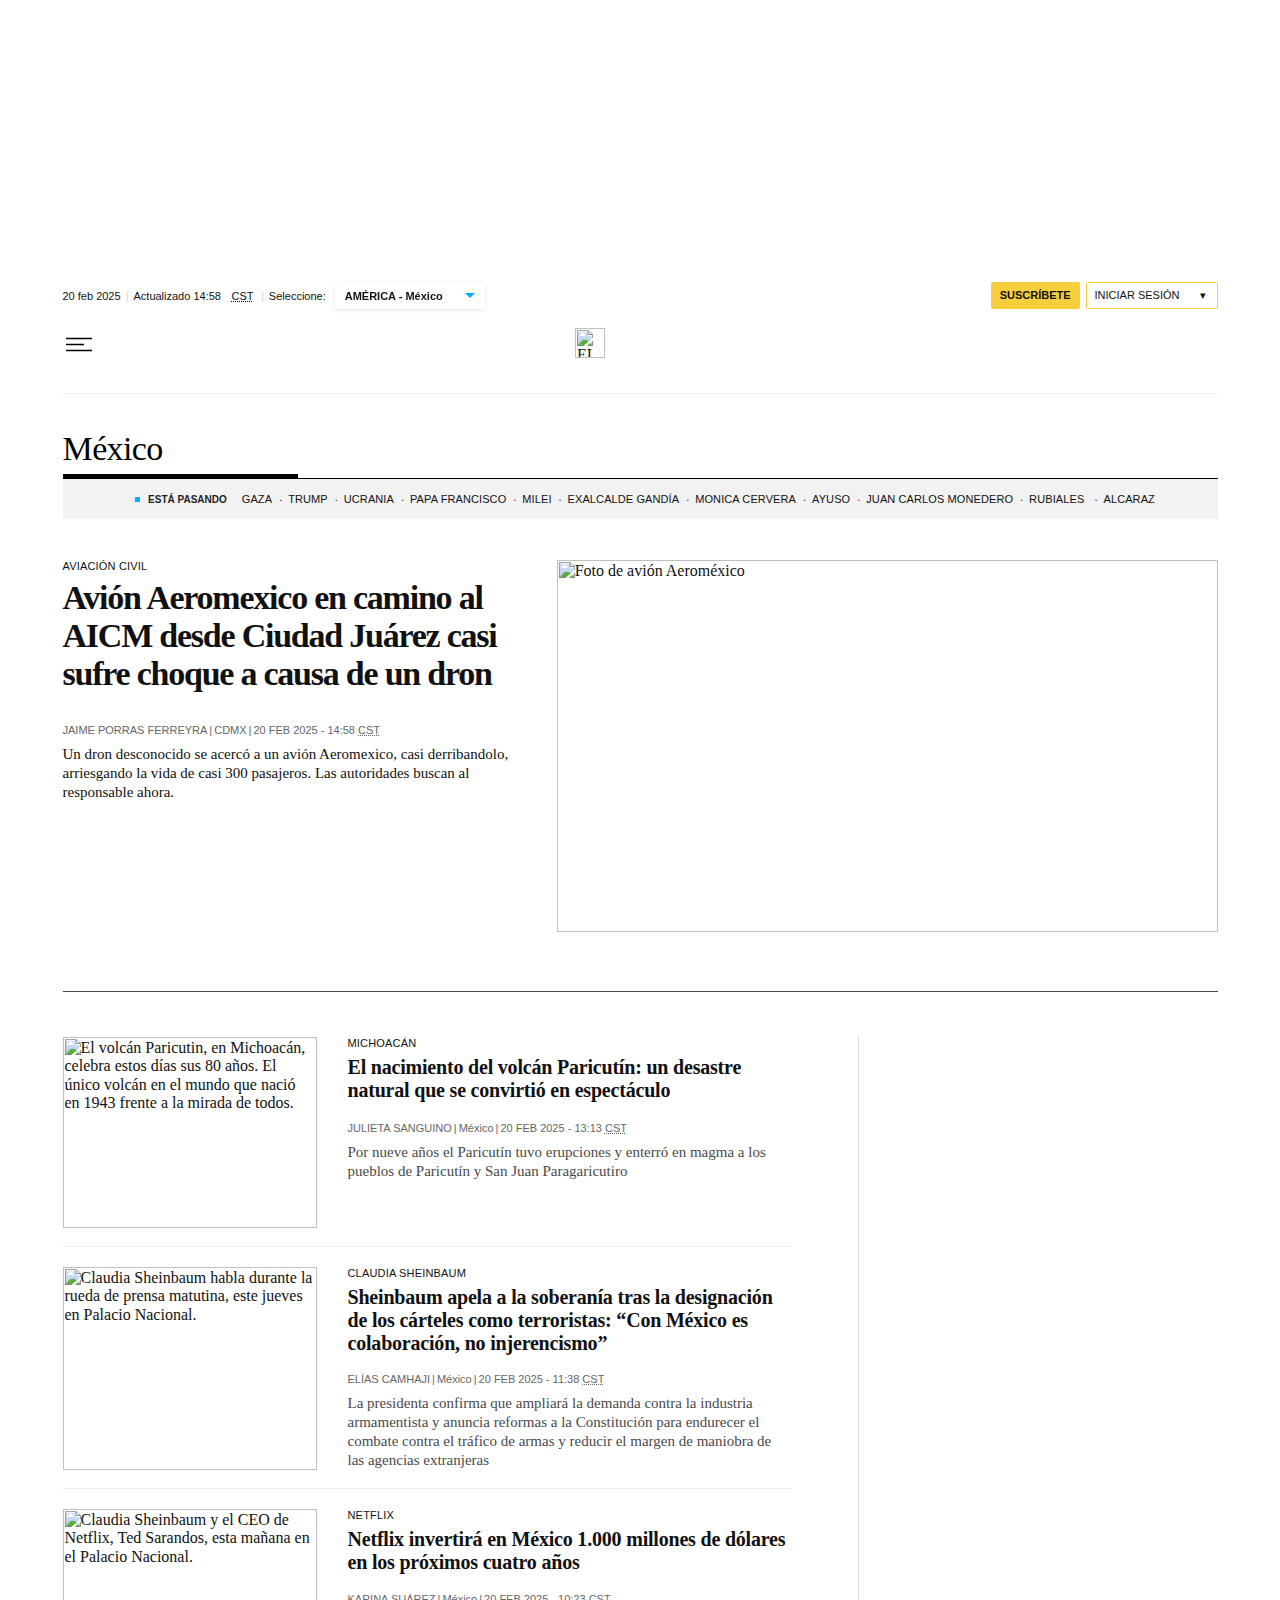
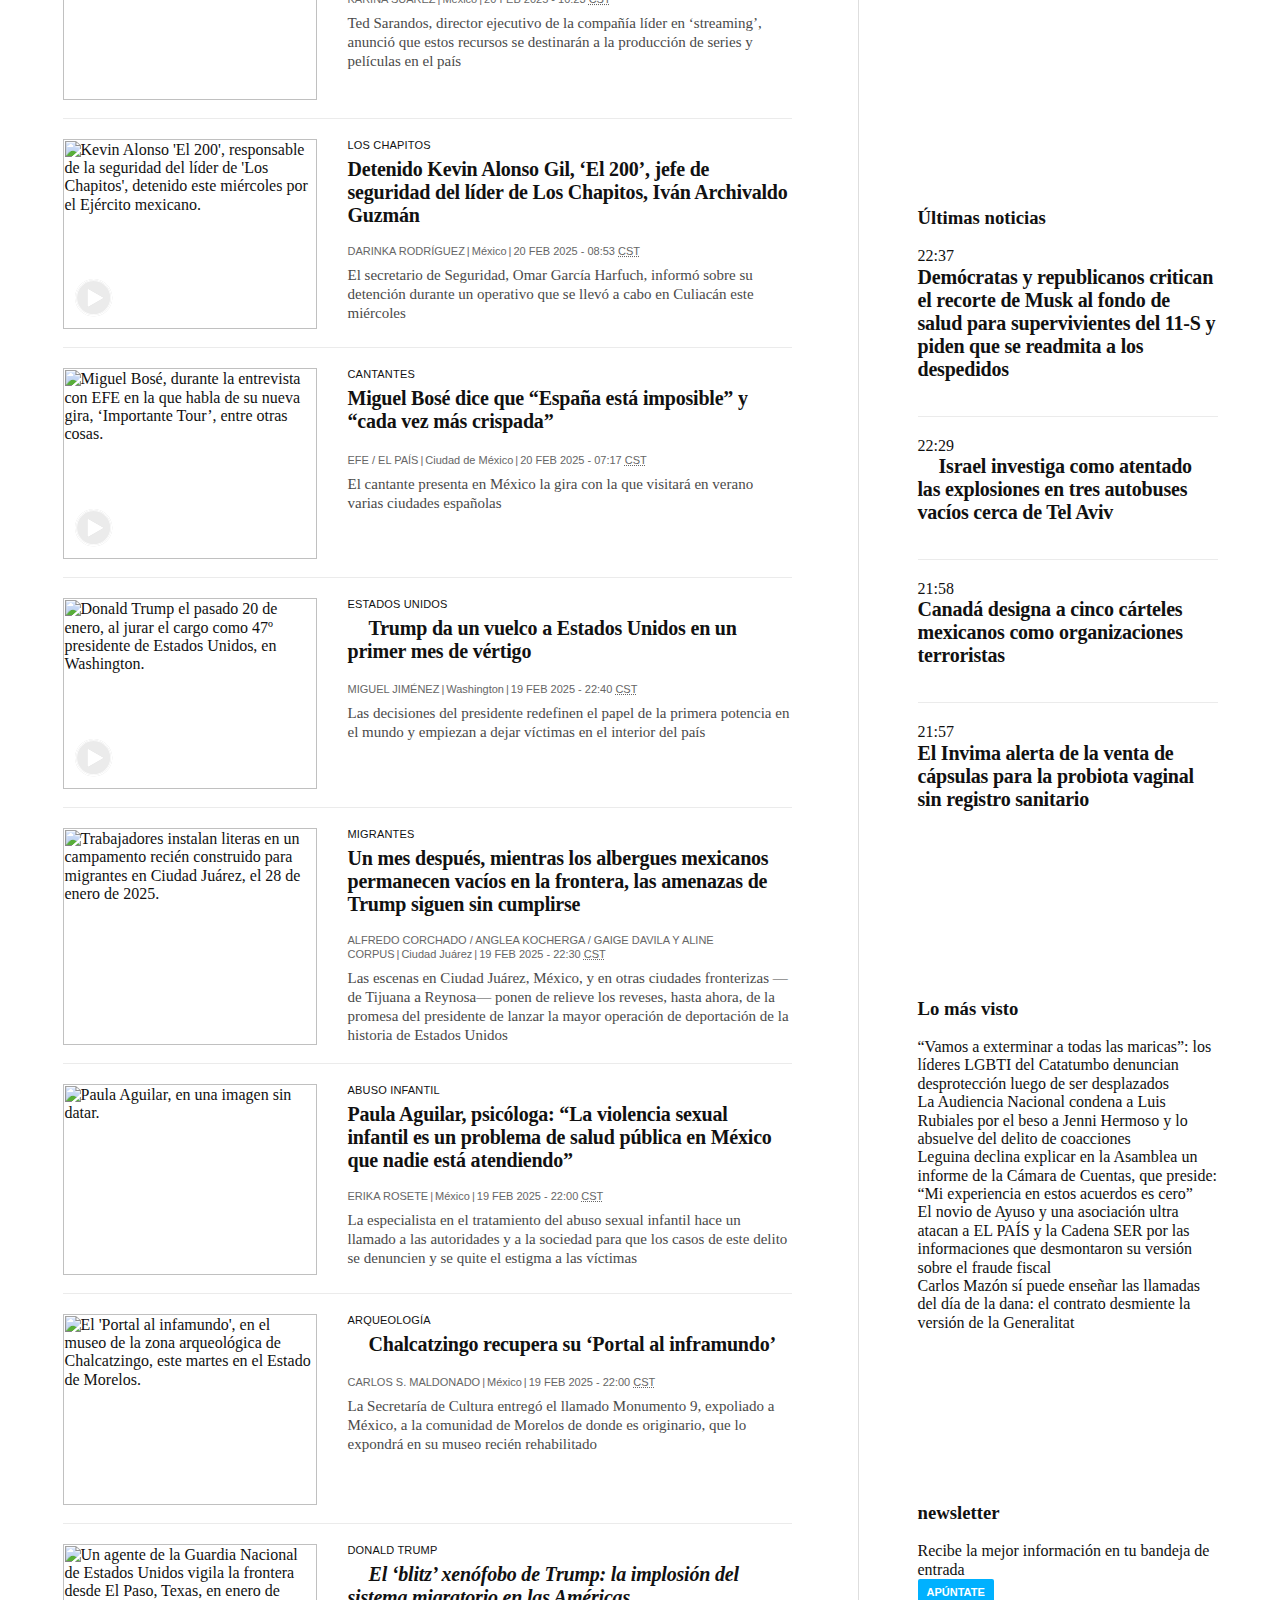
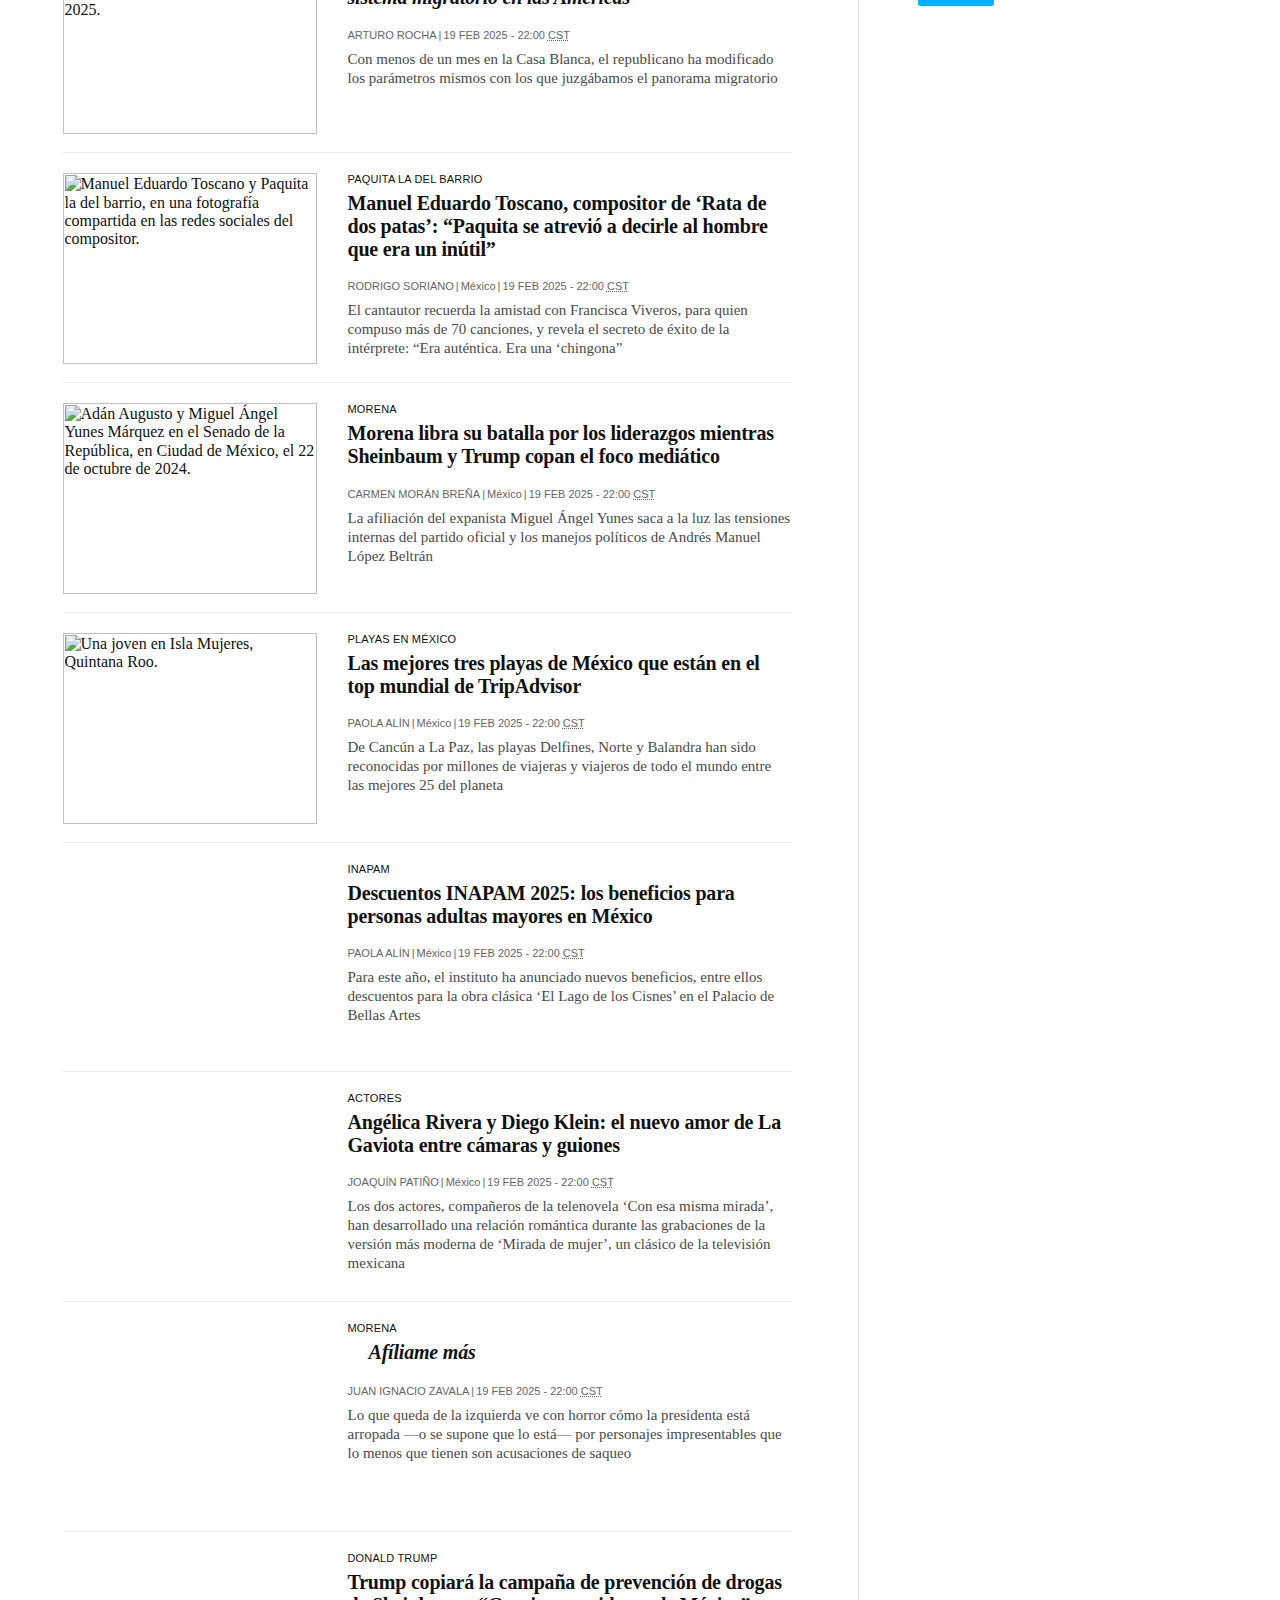
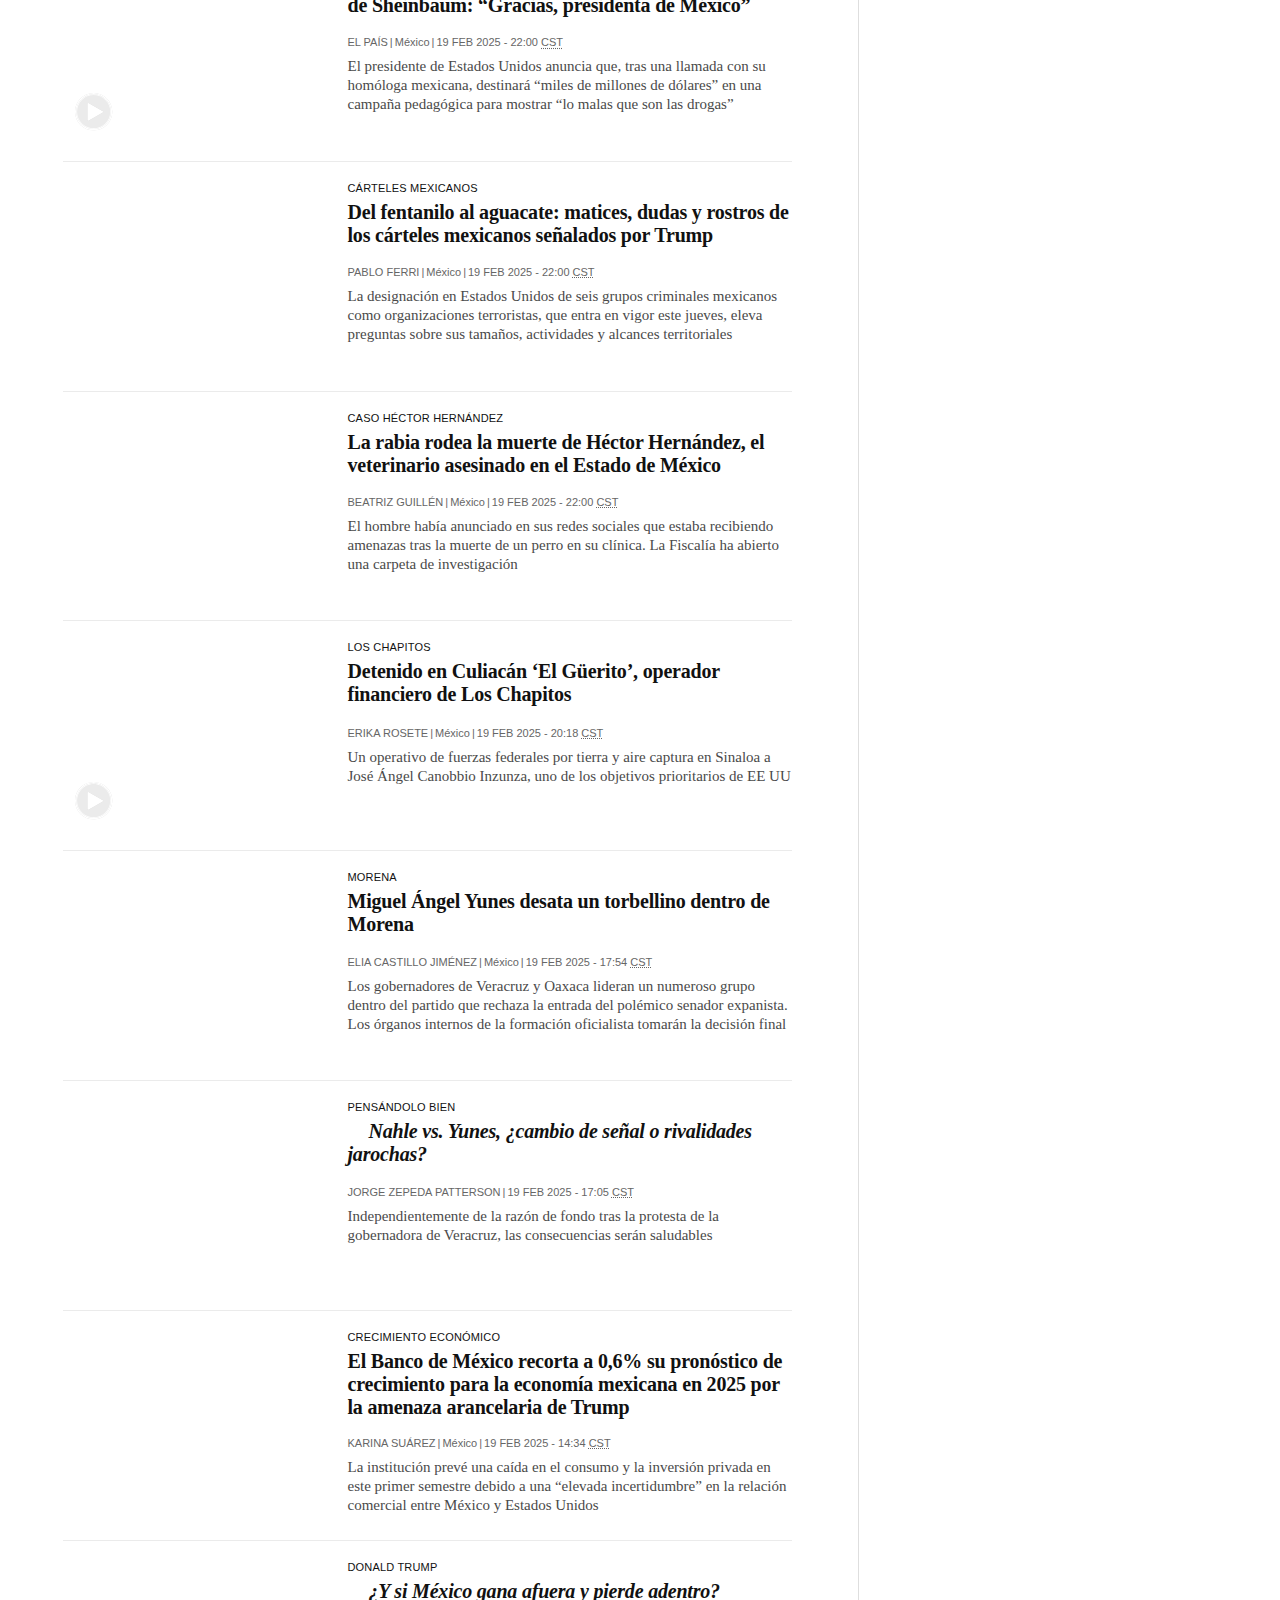
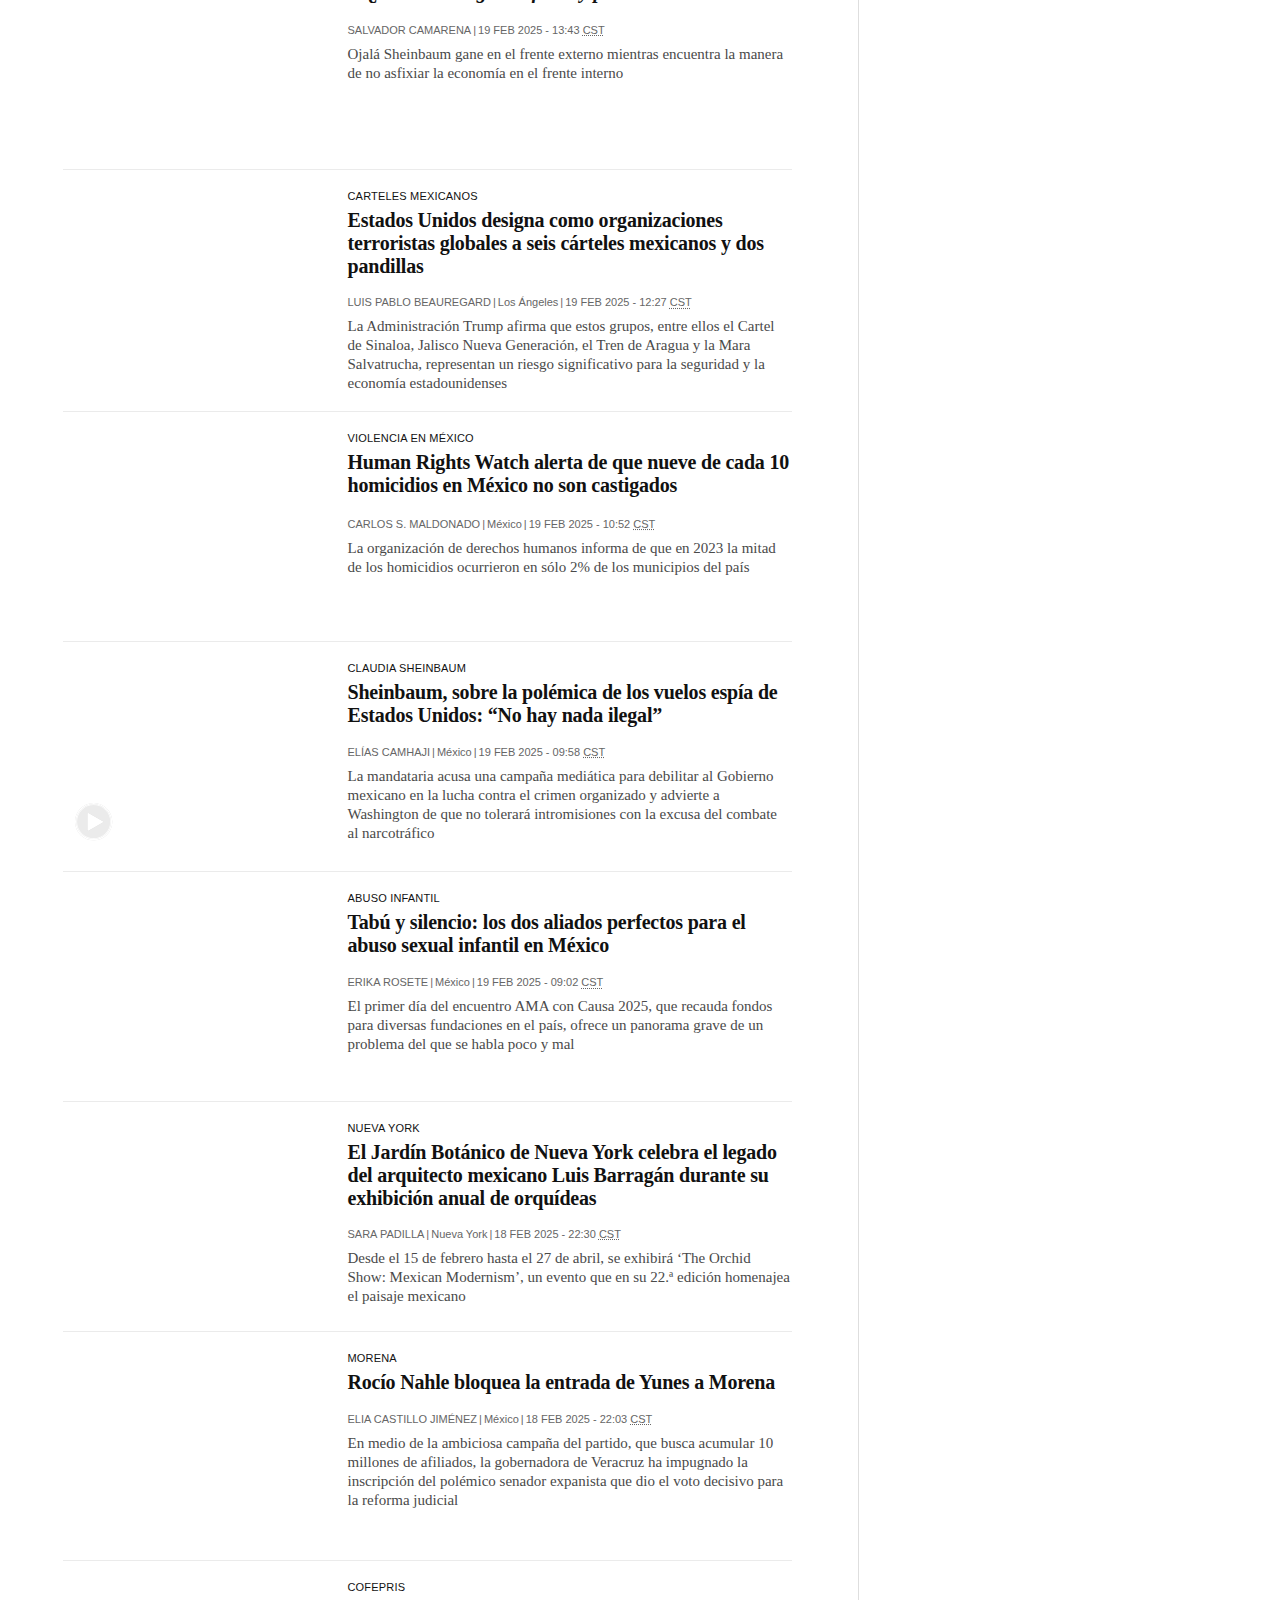
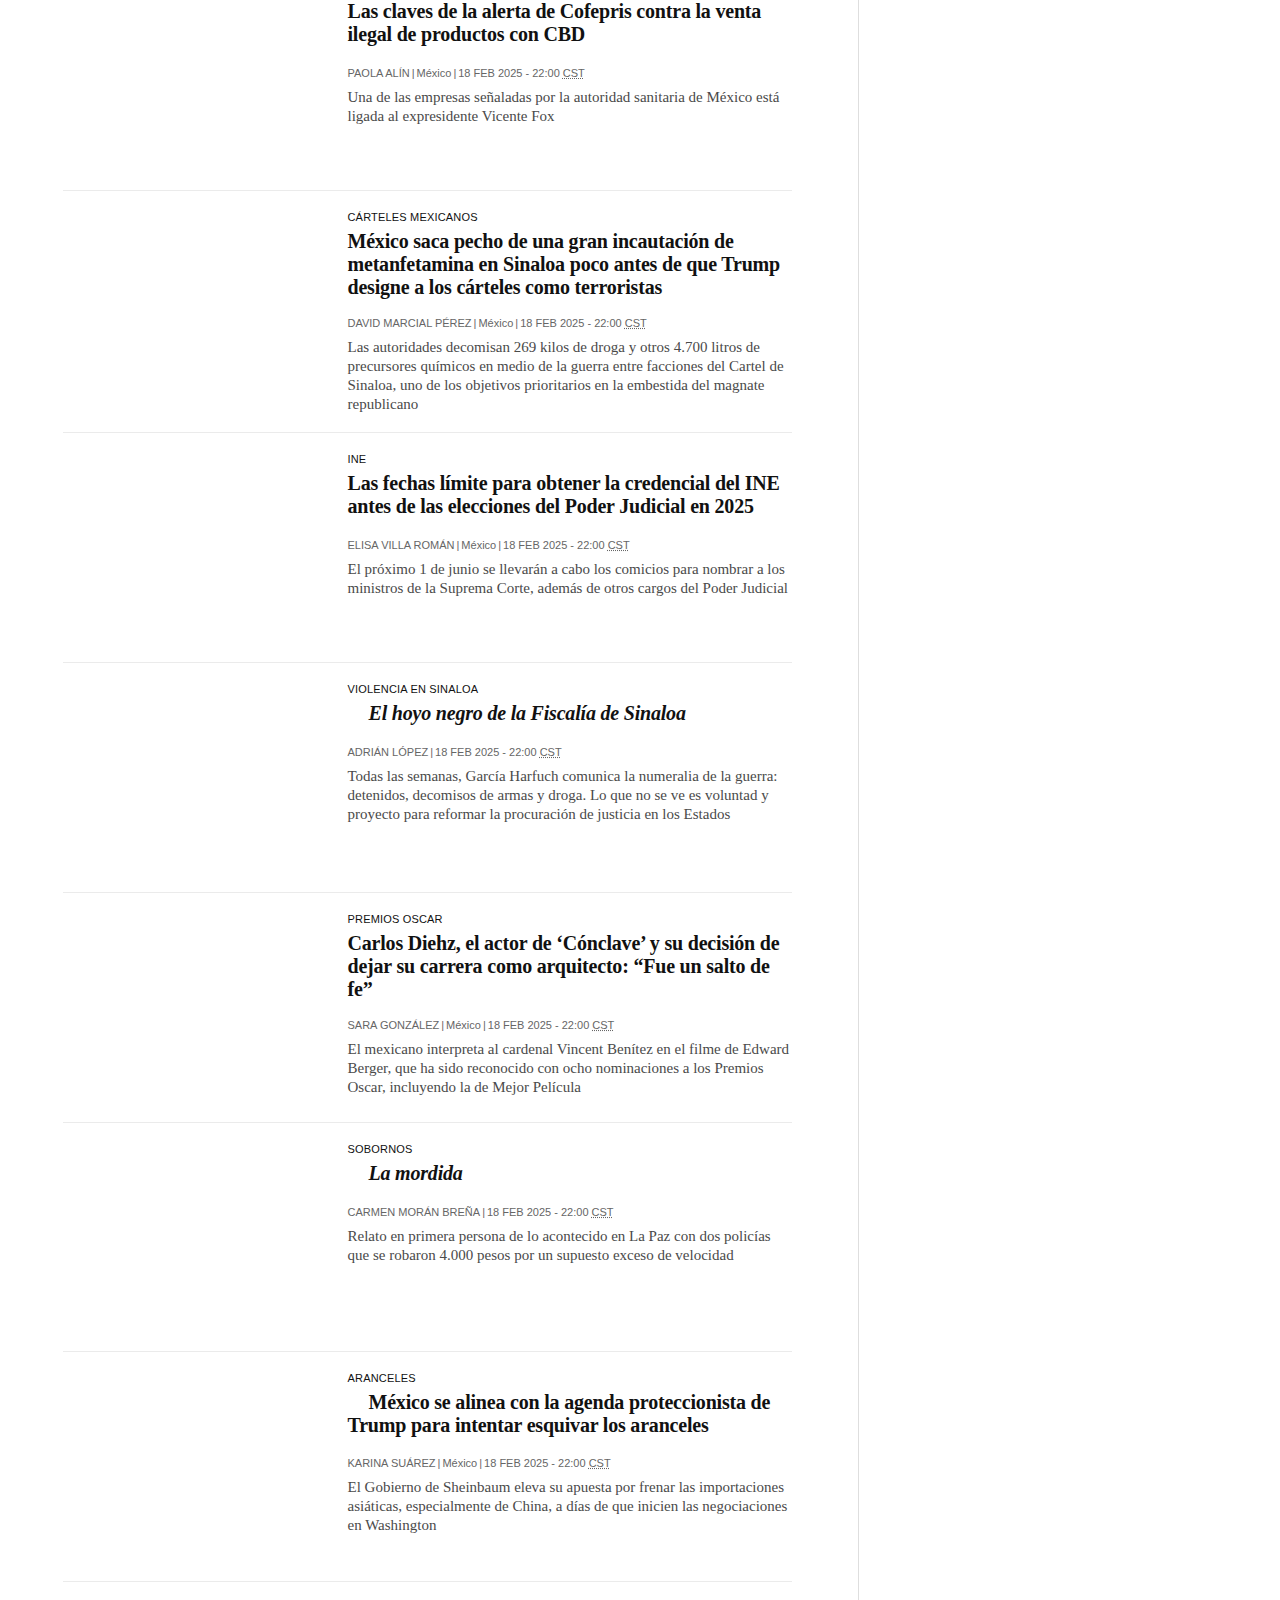
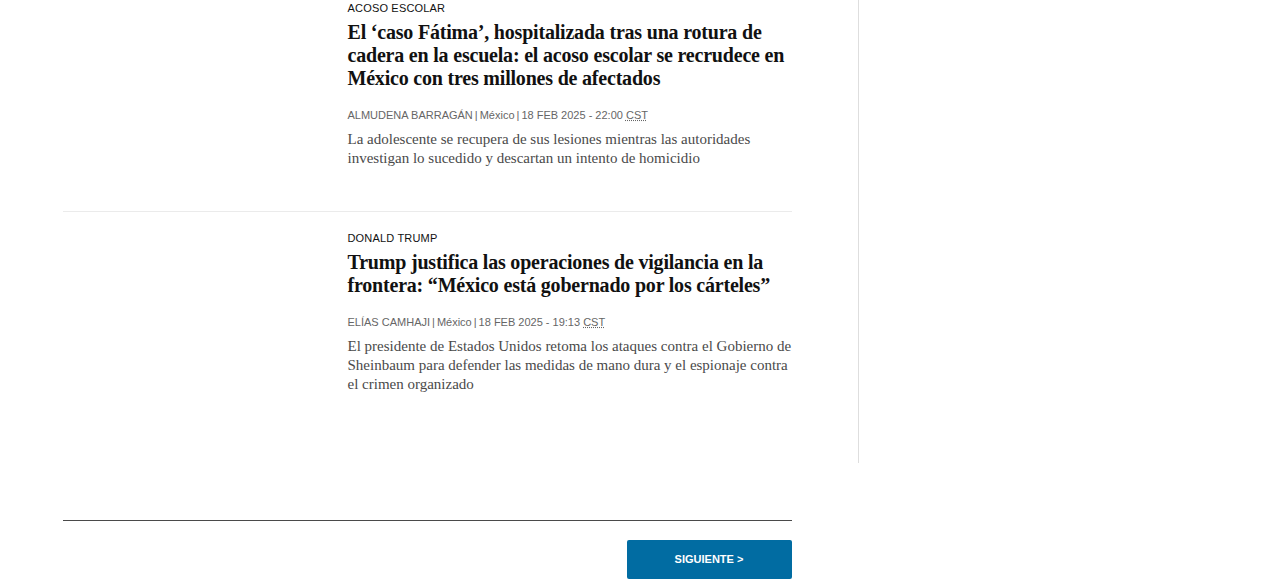
==== commit fd4fb259: "Update index.html" ====
--- a/index.html
+++ b/index.html
@@ -17,7 +17,7 @@
 
           window.__475an521in8a__("[base64]/[base64]/[base64]");
           </script><script async="" src="https://fundingchoicesmessages.google.com/f/AGSKWxWl4OHVOhONFmrW5xi_scJ2jYwch61PP591wCtLQJVTlKBzlHvrAnxtgHVpItmxcNRmUnc2DlVHjXZ1d7PY"></script><script type="application/javascript">window.DTM = Object.assign(window.DTM || {}, {"isArticle":false,"pageDataLayer":{"businessUnit":"noticias","canonicalURL":"https://elpais.com/noticias/mexico/","domain":"elpais.com","edition":"españa","geoRegion":"españa","language":"es-ES","paywallID":"","liveContent":false,"org":"prisa","pageInstanceID":"1740089703117_14206798","pageName":"elpaiscom/noticias/mexico/","publisher":"el pais","siteID":"elpaiscom","sysEnv":"web","thematic":"informacion","onsiteSearchResults":"","onsiteSearchTerm":"","paywallActive":false,"paywallCounter":"not-set","pageTypology":"","paywallProductOther":"","editionNavigation":"not-set","author":[],"creationDate":"","pageType":"tag","dataLayerDelay":false,"paywallStatus":"0","primaryCategory":"tag","secondaryCategories":"","subCategory1":"tag>mexico_a","subCategory2":"","tags":[]},"path":"//assets.adobedtm.com/0681c221600c/d0943e7fed9e/launch-90f4fb204f3b.min.js"});</script><title>México en EL PAÍS</title><meta name="date" scheme="W3CDTF" content="2025-02-20T21:58:22+01:00"><meta name="lang" content="es-ES"><meta name="author" content="Ediciones EL PAÍS"><meta name="robots" content="index,follow"><meta name="description" content="Todas las noticias sobre México publicadas en EL PAÍS. Información, novedades y última hora sobre México."><meta name="organization" content="Ediciones EL PAÍS S.L."><meta property="article:publisher" content="https://www.facebook.com/elpais/"><meta property="article:modified_time" content="2025-02-20T21:58:22+01:00"><meta property="og:title" content="México en EL PAÍS"><meta property="og:description" content="Todas las noticias sobre México publicadas en EL PAÍS. Información, novedades y última hora sobre México."><meta property="og:updated_time" content="2025-02-20T21:58:22+01:00"><meta property="og:image" content="https://imagenes.elpais.com/resizer/v2/https%3A%2F%2Farc-anglerfish-eu-central-1-prod-prisa.s3.amazonaws.com%2Fpublic%2FPSMME3J7ZBDOHK4S6ZIIFVDEAQ.png?auth=6297c6ea5303b046503b1d9ef9d5cf46f4eacf1583ad6d61346d8fc8d9f9c948&amp;width=200&amp;height=200&amp;smart=true"><meta property="og:image:width" content="200"><meta property="og:image:height" content="200"><meta property="og:url" content="https://elpais.com/noticias/mexico/"><meta property="og:type" content="website"><meta property="og:site_name" content="El País"><meta property="fb:app_id" content="94039431626"><meta property="twitter:card" content="summary"><meta property="twitter:site" content="@el_pais"><link rel="canonical" href="https://elpais.com/noticias/mexico/"><meta property="article:section" content="México"><meta property="article:tag" content="México"><meta property="twitter:title" content="México en EL PAÍS"><meta property="og:article:publisher" content="EL PAÍS"><meta property="og:article:author" content="Ediciones EL PAÍS"><meta property="fb:pages" content="8585811569"><link rel="next" href="https://elpais.com/noticias/mexico/1/"><link rel="alternate" href="https://elpais.com/arc/outboundfeeds/rss/tags_slug/mexico-a/?outputType=xml" type="application/rss+xml" title="RSS de México en EL PAÍS"><script type="application/ld+json">[{"@context":"https://schema.org/","@type":"BreadcrumbList","itemListElement":[{"@type":"ListItem","item":{"@type":"CollectionPage","@id":"https://elpais.com/","name":"EL PAÍS: el periódico global"},"position":1},{"@type":"ListItem","item":{"@type":"CollectionPage","@id":"https://elpais.com/noticias/","name":"Noticias"},"position":2},{"@type":"ListItem","item":{"@type":"CollectionPage","@id":"https://elpais.com/noticias/mexico/","name":"México"},"position":3}]},{"@context":"https://schema.org/","@type":"WPHeader","cssSelector":".z-he"},{"@context":"https://schema.org/","@type":"WPFooter","cssSelector":".z-fo"}]</script><link rel="manifest" href="/pf/resources/manifests/site.webmanifest?d=2186"><link rel="icon" type="image/x-icon" href="https://static.elpais.com/dist/resources/images/favicon.ico"><style id="critical-css">:root{--article-body-tablet-offset: rem(32px);--grid-6-1-column-content: calc(1 * ((100% - var(--grid-column-gap) * 5) / 6 + var(--grid-column-gap)) - var(--grid-column-gap));--grid-6-1-column-content-gap: calc(1 * ((100% - var(--grid-column-gap) * 5) / 6 + var(--grid-column-gap)));--grid-8-1-column-content: calc(1 * ((100% - var(--grid-column-gap) * 7) / 8 + var(--grid-column-gap)) - var(--grid-column-gap));--grid-8-1-column-content-gap: calc(1 * ((100% - var(--grid-column-gap) * 7) / 8 + var(--grid-column-gap)));--grid-8-2-column-content: calc(2 * ((100% - var(--grid-column-gap) * 7) / 8 + var(--grid-column-gap)) - var(--grid-column-gap));--grid-8-3-column-content: calc(3 * ((100% - var(--grid-column-gap) * 7) / 8 + var(--grid-column-gap)) - var(--grid-column-gap));--grid-8-4-column-content: calc(4 * ((100% - var(--grid-column-gap) * 7) / 8 + var(--grid-column-gap)) - var(--grid-column-gap));--grid-10-1-column-content: calc(1 * ((100% - var(--grid-column-gap) * 9) / 10 + var(--grid-column-gap)) - var(--grid-column-gap));--grid-10-2-column-content: calc(2 * ((100% - var(--grid-column-gap) * 9) / 10 + var(--grid-column-gap)) - var(--grid-column-gap));--grid-10-3-column-content: calc(3 * ((100% - var(--grid-column-gap) * 9) / 10 + var(--grid-column-gap)) - var(--grid-column-gap));--grid-10-4-column-content: calc(4 * ((100% - var(--grid-column-gap) * 9) / 10 + var(--grid-column-gap)) - var(--grid-column-gap));--grid-10-1-column-content-gap: calc(1 * ((100% - var(--grid-column-gap) * 9) / 10 + var(--grid-column-gap)));--grid-12-1-column-content-gap: calc(1 * ((100% - var(--grid-column-gap) * 11) / 12 + var(--grid-column-gap)))}html{line-height:1.15;-webkit-text-size-adjust:100%}body{margin:0}hr{box-sizing:content-box;height:0;overflow:visible}pre{font-family:monospace,monospace;font-size:1em}abbr[title]{border-bottom:none;text-decoration:underline;-webkit-text-decoration:underline dotted;text-decoration:underline dotted}b,strong{font-weight:bolder}code,kbd,samp{font-family:monospace,monospace;font-size:1em}small{font-size:80%}sub,sup{font-size:75%;line-height:0;position:relative;vertical-align:baseline}sub{bottom:-.25em}sup{top:-.5em}button,input,optgroup,select,textarea{font-family:inherit;font-size:100%;line-height:1.15;margin:0}button,input{overflow:visible}button,select{text-transform:none}button,[type=button],[type=reset],[type=submit]{-webkit-appearance:button}button::-moz-focus-inner,[type=button]::-moz-focus-inner,[type=reset]::-moz-focus-inner,[type=submit]::-moz-focus-inner{border-style:none;padding:0}button:-moz-focusring,[type=button]:-moz-focusring,[type=reset]:-moz-focusring,[type=submit]:-moz-focusring{outline:1px dotted ButtonText}legend{box-sizing:border-box;color:inherit;display:table;max-width:100%;padding:0;white-space:normal}progress{vertical-align:baseline}textarea{overflow:auto}[type=number]::-webkit-inner-spin-button,[type=number]::-webkit-outer-spin-button{height:auto}[type=search]{-webkit-appearance:textfield;outline-offset:-2px}[type=search]::-webkit-search-decoration{-webkit-appearance:none}::-webkit-file-upload-button{-webkit-appearance:button;font:inherit}details{display:block}summary{display:list-item}iframe,img{display:block;border:none}input,textarea{outline:none}figure{margin:0}[type=search]::-webkit-search-cancel-button{display:none}._g{position:relative;box-sizing:border-box;grid-template-rows:max-content;grid-auto-flow:dense}[class*=_g_c-]{grid-row-start:auto}._g{grid-template-columns:repeat(4,1fr)}._g-xs{display:grid}._g-s>div{position:relative}._g-s>div:not(:first-child):before{content:"";position:absolute;top:0;left:-16px;height:100%;border-left:1px solid #e9e9e9}._g_c-1{grid-column-end:span 1}._g_c-2{grid-column-end:span 2}._g_c-3{grid-column-end:span 3}._g_c-4{grid-column-end:span 4}:root{--grid-column-gap: 1.3125rem;--grid-column-gap-justify: -1.3125rem;--grid-offset: 1.25rem;--grid-offset-justify: -1.25rem}._g{grid-column-gap:1.3125rem}._g-o{padding-left:1.25rem;padding-right:1.25rem}._g-o{margin-left:auto;margin-right:auto;box-sizing:border-box;width:100%}._g-f{max-width:none}._gf-np{padding:0}._gf .c{border-bottom:0}@keyframes blink{0%{opacity:1}50%{opacity:0}to{opacity:1}}@font-face{font-family:MajritTxRoman;font-style:normal;font-weight:400;font-display:swap;src:url(https://static.elpais.com/dist/resources/fonts/majrit/majrit-text/Majrit-Text-Roman.woff2) format("woff2"),url(https://static.elpais.com/dist/resources/fonts/majrit/majrit-text/Majrit-Text-Roman.woff) format("woff")}@font-face{font-family:MajritTx;font-style:normal;font-weight:900;font-display:swap;src:url(https://static.elpais.com/dist/resources/fonts/majrit/majrit-text/Majrit-Text-Black.woff2) format("woff2"),url(https://static.elpais.com/dist/resources/fonts/majrit/majrit-text/Majrit-Text-Black.woff) format("woff")}@font-face{font-family:MarcinAntB;font-style:normal;font-weight:400;font-display:swap;src:url(https://static.elpais.com/dist/resources/fonts/marcin-ant-b/marcinantb-regular-webfont.woff2) format("woff2"),url(https://static.elpais.com/dist/resources/fonts/marcin-ant-b/marcinantb-regular-webfont.woff) format("woff")}@font-face{font-family:MajritTx;font-style:normal;font-weight:500;font-display:swap;src:url(https://static.elpais.com/dist/resources/fonts/majrit/majrit-text/Majrit-Text-Medium.woff2) format("woff2"),url(https://static.elpais.com/dist/resources/fonts/majrit/majrit-text/Majrit-Text-Medium.woff) format("woff")}@font-face{font-family:MarcinAntB;font-style:normal;font-weight:700;font-display:swap;src:url(https://static.elpais.com/dist/resources/fonts/marcin-ant-b/marcinantb-bold-webfont.woff2) format("woff2"),url(https://static.elpais.com/dist/resources/fonts/marcin-ant-b/marcinantb-bold-webfont.woff) format("woff")}.clearfix:after,._cf:after{display:block;clear:both;content:""}._rt{position:relative;display:block}._rt:before{display:block;padding-top:var(--arc-aspect-ratio);content:""}._rt>*{position:absolute;top:0;left:0;width:100%;height:100%}._rt-1x1{--arc-aspect-ratio: 100%}._rt-4x3{--arc-aspect-ratio: 75%}._rt-16x9{--arc-aspect-ratio: 56.25%}._rt-9x16{--arc-aspect-ratio: 177.7777777778%}._rt-21x9{--arc-aspect-ratio: 42.8571428571%}.btn{color:inherit;background-color:unset;border:none;padding:0;box-sizing:border-box;font-size:.6875rem;line-height:.9375rem;text-transform:uppercase;padding:.3125rem .5rem;border-radius:.125rem;text-align:center;vertical-align:middle;cursor:pointer;font-weight:700;min-width:1.6875rem;display:inline-flex;justify-content:center;align-items:center;font-family:MarcinAntB,sans-serif;outline:none;border:.0625rem solid rgba(0,0,0,0);white-space:nowrap}.btn:hover{opacity:.8}.btn-md{padding:.5rem;min-width:2rem;line-height:1rem}.btn-lg{min-width:10.3125rem;padding:.6875rem}.btn-1{right:.75rem;top:.75rem}.btn-2{background:#f7cf3c}.btn-3{border:1px solid #f7cf3c}.btn-4{border:1px solid #efefef;border-radius:0}.btn-5{background:#016ca2;color:#fff}.btn-6{background:#00b1ff;color:#fff}.btn-7{border:1px solid #00b1ff;color:#00b1ff}.btn-8{border:1px solid #00b1ff}.btn-9{background:#00b1ff}.btn-10{background-color:#e8120b;color:#fff}.btn-i{height:2rem;width:2rem}.btn-i svg{height:auto;width:1rem}._re{width:100%;height:auto}._pr{position:relative}._pa{position:absolute}._pf{position:fixed}._ls{list-style:none;padding:0;margin:0}._db{display:block}._df{display:flex}._di{display:inline}._dib{display:inline-block}._dg{display:grid}._dn{display:none}._ai-c{align-items:center}._ai-b{align-items:baseline}._js-c{justify-self:center}._js-e{justify-self:end}._jc-c{justify-content:center}._jc-se{justify-content:space-evenly}._btn{color:inherit;background-color:unset;border:none;padding:0;box-sizing:border-box;cursor:pointer;display:inline-flex;justify-content:center;align-items:center}._fl{float:left}._fr{float:right}._sr{order:0;clip:rect(0 0 0 0);-webkit-clip-path:inset(100%);clip-path:inset(100%);height:1px;overflow:hidden;padding:0;position:absolute;white-space:nowrap;width:1px}.tpl-modal{overflow:hidden}body{background:#fff;color:#111;font-family:MajritTx,serif}a{text-decoration:none;color:inherit}a:hover{opacity:.8;transition:opacity .4s}figure a:hover{opacity:1}.ad,.prisa_ad,.ad-center-rail{display:flex;justify-content:center;line-height:0}.ad-mpu{min-width:18.75rem;height:37.5rem;align-items:flex-start;justify-content:center}.ad-mpu>div{width:18.75rem;min-height:18.75rem;position:sticky;z-index:1;margin:0 auto;top:0}.ad-giga{min-height:6.25rem;max-width:74.9375rem;margin:0 auto}.ad-giga-1{position:sticky;top:0;z-index:1010}.ad-315-otb{width:19.6875rem;min-height:36.25rem}.ad-sticky{position:fixed;bottom:0;z-index:1050;height:6.25rem;box-shadow:0 0 5px 2px #00000036;display:none;width:100%}div[id^=elpais_gpt-MPU]{height:37.5rem;min-width:18.75rem;align-items:flex-start;justify-content:center;clear:both}.ad-ntsd{min-height:1.875rem}.tpl-admin .placeholder_ad .ad_content{display:flex;justify-content:center;align-items:center;background:#ebebeb;font-family:sans-serif;font-size:.75rem;margin:0 auto}.tpl-admin .ad-mldb{display:none}.ad-giga-2{margin-top:4.375rem}.contrast-on{background-color:#000;filter:grayscale(100%) invert(100%)}.contrast-on a img,.contrast-on a video,.contrast-on figure img,.contrast-on figure video{filter:invert(1)}.contrast-on .ep_e,.contrast-on .ad,.contrast-on figure iframe,.contrast-on .playlist img,.contrast-on .playlist iframe,.contrast-on .ph-v_b,.contrast-on .c_m_i{filter:invert(1)}.cs{padding-top:1.5rem;grid-template-rows:repeat(4,auto)}.cs_t{grid-column:1/5;grid-row:2;border-bottom:1px solid #000;justify-content:flex-end;position:relative;display:flex;flex-direction:column}.cs_t:after{position:absolute;display:block;content:"";bottom:0;left:0;width:14.6875rem;height:.25rem;background:#000}.cs_t_e{margin:0;font-size:1.5rem;line-height:1.5rem;font-weight:900;letter-spacing:-.0375rem;color:#000}.cs_t_l{padding-bottom:.75rem;display:inline-block;position:relative}.cs_m{grid-column:1/5;grid-row:4;font-family:MarcinAntB,sans-serif;position:relative;display:flex;width:100%;box-sizing:border-box}.cs_m:after{content:"";width:1rem;height:100%;position:absolute;top:0;pointer-events:none;right:-.0625rem;background:#fff;background:linear-gradient(90deg,rgba(255,255,255,0) 0%,#fff 100%)}.cs_m:before{content:"";width:90%;height:.3125rem;position:absolute;top:0;left:0}.cs_m .sm{overflow-x:scroll;padding-right:1rem;padding-left:0}.cs_m a{font-size:.6875rem;line-height:.8125rem;color:#000;text-transform:uppercase;white-space:nowrap;padding:1.375rem .1875rem;letter-spacing:.00625rem}.cs_m a:not(:last-child):after{content:"\b7";margin-left:.4rem}.cs_m_i-a{position:relative}.cs_m_i-a:before{position:absolute;content:"";bottom:0;left:0;display:block;width:calc(100% - .6rem);height:.3125rem;background:#000}.cs_p{grid-column:1/5;grid-row:3;display:flex;align-items:flex-end;justify-content:center;z-index:2}.cs_p_i{display:flex;align-items:center;justify-content:center;padding:0}.cs_p_l{text-transform:uppercase;font-family:MarcinAntB,sans-serif;font-size:.625rem;line-height:.75rem;letter-spacing:.01125rem;white-space:nowrap;padding:0 .25rem 0 0}.cs_p_n{display:inline-block;text-indent:-9999px;height:2rem;background-position:center;background-repeat:no-repeat}.tpl-h .cs{padding-top:unset}.tpl-h .cs_m{border-bottom:1px solid #000;justify-content:center}.tpl-tag .cs_t_e,.tpl-tag .x-f .x_s_l{font-weight:500}#elpais_gpt-LDB1>div{min-height:5.625rem}.cg_d{background:#fff}.x{box-shadow:0 .0625rem .25rem #00000005,0 .125rem .25rem #00000017;transform:translateZ(0);width:100%;z-index:5;top:0}.x_w{padding-top:.625rem;padding-bottom:.625rem;background:#fff}.x+.x-f{top:-3.125rem}.x_ep{grid-column:1/3;align-items:center}.x_u{grid-column:3/5;justify-content:flex-end;align-content:center;align-items:center}.x .btn-h{padding:0;margin-right:.75rem}.x .btn-h svg{width:1.625rem}.x .btn-u{font-weight:400;margin-left:.375rem}.x .btn-ur{background:#efefef}.x .btn-us{background:#f7cf3c}.ep_l{margin:0;display:inline-flex}.ep_e{height:2rem;min-width:8.125rem;display:inline-flex}.ep_i{height:1.875rem;width:auto;margin-top:-.0625rem}.x-p .ep_l{grid-column:2/4;text-align:center}.x-p .ep_e{margin:0 auto}.x-p.x-f .x_s_l{display:none}.x-f{position:fixed;left:0;width:100%;z-index:1030;border-top:.0625rem solid #000;margin-top:-3.125rem;top:3.125rem;transition:top .2s ease}.x-f .x_u{grid-column:4/5}.x-f .x_s_l{font-family:MajritTx,serif;font-weight:900;background-repeat:no-repeat;font-size:1.375rem;text-overflow:ellipsis;white-space:nowrap;overflow:hidden}.x-f .pb{height:.25rem;width:100%;background:#efefef;position:absolute;bottom:-.25rem}.x-f .pb_p{background:#00b1ff;height:.25rem;width:0;transition:all .9s}.x_sep{line-height:0;background:#fff}.x_sep_i{line-height:0;height:.0625rem;background:#efefef}.x-nf.x-p .ep_l{text-align:center}.x-nf.x-p .x_ep{display:contents}.x-nf.x-p .x_u .btn-2{display:none}.cg_f{font-size:.625rem;font-family:MarcinAntB,sans-serif;color:#000;justify-content:space-between;align-items:center;padding:.75rem 0}.cg_f time{letter-spacing:.005625rem}.cg_f time:only-child{flex-basis:100%;text-align:center}.cg_f time .x_e_s{margin:0 .375rem;color:#777770}.cg_f .btn{padding:.1875rem .5rem .125rem}.cg_f .btn-xpr{padding-left:1.125rem;background-image:url(https://static.elpais.com/dist/resources/images/sections/el-pais-expres/expres_clock.svg),url(https://static.elpais.com/dist/resources/images/sections/el-pais-expres/expres_chevron.svg);background-position:left center,right center;background-repeat:no-repeat;font-weight:500;display:none}.tpl-h .cg .cs{padding-top:0;display:none}.tpl-h .cg .cs_m{justify-content:center;grid-column:1/13;border-bottom:.0625rem solid #4a4a4a}.tpl-h .cg .cs_m a{padding:.9375rem .5625rem}.tpl-h .cg .cs_m a:after{display:none}.tpl-h .cg .cs_m a[href="https://elpais.com/expres"],.tpl-h .cg .cs_m a[href="https://elpais.com/expres/"]{background:#1eb0fc;color:#fff;font-weight:700;border-radius:57px;padding:.3125rem .5625rem;display:flex;align-self:center;margin-left:.875rem;position:relative}.tpl-h .cg .cs_m a[href="https://elpais.com/expres"]:before,.tpl-h .cg .cs_m a[href="https://elpais.com/expres/"]:before{content:"";height:43px;width:1px;background:#efefef;position:absolute;left:-.875rem;top:-.625rem}.icon_portal_login_user{width:100%;max-width:1rem}.x-ph{min-height:3.25rem}.me{visibility:hidden;pointer-events:none;z-index:-1}.me--a{z-index:1060;visibility:visible;pointer-events:auto}.mc_bg{z-index:1040;height:100vh;width:100%;background-color:#0003;top:0;left:0;right:0}.mc_bg .mca{background:#fff;width:95%;height:20.625rem;position:absolute;top:50%;left:50%;transform:translate(-50%,-50%);z-index:1030;box-shadow:0 .0625rem .25rem #0000004d;border-radius:.25rem;text-align:center;font-family:MarcinAntB,sans-serif;border-top:.375rem solid #e8120b}.mc_bg .mca_c{right:1.25rem;top:1.25rem;z-index:1051;width:1rem;height:1rem}.mc_bg .mca_c svg{stroke:#0000}.mc_bg .mca .btn{padding:.5rem 0;color:#fff;font-size:.75rem;margin:0 .3125rem;min-width:8.4375rem}.mc_bg .mca_e{font-family:MajritTx,serif;font-size:1.125rem;line-height:1.375rem;color:#000;margin:3.75rem auto 1.125rem;font-weight:600;width:17.8125rem;text-transform:uppercase}.mc_bg .mca_e span{color:#e8120b;display:block}.mc_bg .mca_ts{font-size:.875rem;line-height:1.125rem;color:#111;margin:0 auto 1.875rem;width:15.9375rem}.al{font-family:MarcinAntB,sans-serif;background-color:#fff}.al_f{border-bottom:.0625rem solid #efefef;padding-top:1.25rem;padding-bottom:.625rem;align-items:flex-start}.al_t{background-color:#016ca2;padding:.125rem 1.25rem;border-radius:.125rem;color:#fff;font-size:.6875rem;letter-spacing:.00625rem;text-transform:uppercase;font-weight:700;text-wrap:nowrap}.al_t-u{background-color:#e8120b}.al_t-u div{position:relative;width:-moz-max-content;width:max-content}.al_t-u div:after{content:"";font-size:.625rem;position:absolute;top:.0625rem;right:-.5rem;width:.25rem;height:.25rem;z-index:4;border-radius:50%;background:#fff;animation:blink 1s infinite}.al_txt{padding-left:.625rem;font-size:.875rem;line-height:1rem}.ek{font-family:MarcinAntB,sans-serif;margin-top:.625rem}.ek a{color:inherit}.ek_f{background-color:#efefef;align-items:stretch;align-content:stretch;position:relative}.ek_f:after{content:"";position:absolute;right:0;top:0;height:100%;width:30px;background:linear-gradient(90deg,hsla(0,0%,100%,0),hsla(0,0%,100%,0))}.ek_t{background:#00b1ff;font-size:.625rem;font-weight:700;color:#fff;padding:0 .75rem;letter-spacing:.1px;align-items:center;text-transform:uppercase;white-space:nowrap}.ek_txt{padding:.75rem;font-size:.8125rem;overflow-wrap:anywhere;line-height:1rem;white-space:nowrap;overflow-x:scroll}.w-widget_stock_exchange_ticker_5d{font-family:MarcinAntB,sans-serif;font-size:.8125rem;line-height:.9375rem;background:rgba(0,0,0,0)}.w-widget_stock_exchange_ticker_5d .w_b_of{background:rgba(0,0,0,0);overflow-x:auto}.w-widget_stock_exchange_ticker_5d .w_b{display:flex;flex-wrap:nowrap;height:2.25rem;align-items:center;white-space:nowrap}.w-widget_stock_exchange_ticker_5d .w_val{flex:1 1 auto;position:relative;text-align:center;display:flex;padding:0 .625rem;justify-content:center}.w-widget_stock_exchange_ticker_5d .w_val:before{content:"";display:block;position:absolute;left:0;top:.125rem;height:.8125rem;width:.0625rem;display:inline-block;background:none}.w-widget_stock_exchange_ticker_5d .w_val:first-child:before{display:none}.w-widget_stock_exchange_ticker_5d .w_val a{padding-top:.3125rem}.w-widget_stock_exchange_ticker_5d .w_val_var{font-weight:700;background-color:#f9f9f9;margin-left:.875rem;padding:.3125rem .3125rem .1875rem;border-radius:4px}.w-widget_stock_exchange_ticker_5d .w_val_var:after{font-size:.625rem}.w-widget_stock_exchange_ticker_5d .w_val_var-eq:after{content:"=";padding-left:.1875rem}.w-widget_stock_exchange_ticker_5d .w_val_var-up{color:#7ed321;padding-right:1.0625rem;background:#f9f9f9 url(https://static.elpais.com/dist/resources/images/cincodias/bolsa_sube-5d.svg) no-repeat 90% center}.w-widget_stock_exchange_ticker_5d .w_val_var-do{color:#ff0625;padding-right:1.0625rem;background:#f9f9f9 url(https://static.elpais.com/dist/resources/images/cincodias/bolsa_baja-5d.svg) no-repeat 90% center}.b.b_ep{margin-top:0;font-family:MarcinAntB,sans-serif}.b.b_ep .b_h{align-items:baseline;flex-direction:row;border-bottom:unset;border-top:unset;padding-top:0;margin-bottom:0;border-bottom:.0625rem solid #000}.b.b_ep .b_h_t{font-size:.625rem;line-height:1.1875rem;font-weight:700;letter-spacing:initial;text-transform:uppercase;padding:1.6875rem 0 .375rem}.b.b_ep .b_h_w{left:0;bottom:0;border-bottom:.25rem solid #000}.b.b_ep .b_h_w:after{display:none}.b.b_ep .b_h_sc{overflow-x:auto;overflow-y:hidden;width:100%;border:0;box-shadow:none;outline:none;height:1.5625rem;padding:0 0 0 .9375rem}.b.b_ep .b_h_sc:after{content:"";width:2rem;height:2.1875rem;position:absolute;pointer-events:none;right:0;bottom:0;background-image:linear-gradient(90deg,transparent,#fff)}.b.b_ep .b_h_ul-tr{font-family:MarcinAntB,sans-serif;font-size:.6875rem;width:-moz-max-content;width:max-content;text-transform:uppercase;letter-spacing:.00625rem}.b.b_ep .b_h_ul-tr a{margin:0 .5rem;position:relative;padding:.625rem 0}.b.b_ep .b_h_ul-tr a:after{content:".";width:.0625rem;height:.0625rem;position:absolute;right:-.5rem;top:.5rem}.b.b_ep .b_h_ul-tr a:first-child{margin-left:0}.b.b_ep .b_h_ul-tr a:last-child{margin-right:0}.b.b_ep .b_h_ul-tr a:last-child:after{content:""}.b.b_ep+.b{margin-top:2rem}.z-he .b.b_ep{background:#f2f2f2}.z-he .b.b_ep .b_h{border-bottom:unset;justify-content:center}.z-he .b.b_ep .b_h_t{padding:.6875rem 0 .625rem .8125rem;white-space:nowrap;position:relative}.z-he .b.b_ep .b_h_t:after{content:"";width:.3125rem;height:.3125rem;background:#00b1ff;position:absolute;top:calc(50% - 2.5px);left:0}.z-he .b.b_ep .b_h_w{border-bottom:0;flex:unset}.z-he .b.b_ep .b_h_sc{width:auto}.z-he .b.b_ep .b_h_sc:after{background-image:linear-gradient(90deg,transparent,#f2f2f2)}.z-he .b.b_ep+.b{margin-top:2rem}.z-he .b.b_ep+.z_hr{display:none}.c{padding-bottom:1.125rem;margin-bottom:1.25rem;border-bottom:.0625rem solid #ebebeb;display:flex;flex-direction:column;flex-wrap:nowrap;position:relative}.c:last-of-type{border-bottom:none;margin-bottom:0;padding-bottom:0}.c_m{margin-bottom:.8125rem}.c_m_p{font-family:MarcinAntB,sans-serif;font-size:.6875rem;line-height:.8125rem;text-align:right;padding:.25rem 0 .3125rem;color:#666}.c_m_p_a{padding-left:.125rem;letter-spacing:normal;color:#111;text-transform:uppercase}.c_m_p_a span{text-transform:none}.c_m_i{fill:#fff;width:15%;bottom:.75rem;left:.75rem}.c_m_i_pa{left:auto;right:.625rem}.c_m_c-v{overflow:hidden}.c .c_h{display:flex;flex-direction:column}.c_k{font-family:MarcinAntB,sans-serif;font-size:.6875rem;line-height:.75rem;margin-bottom:.4375rem;display:inline-block;font-weight:400;letter-spacing:.01125rem;text-transform:uppercase}.c_kg_n{background:#000;color:#fff;font-size:.6875rem;line-height:1.1875rem;padding:0 .1875rem;font-weight:400;font-family:sans-serif}.c_k-l{color:#e8120b;font-weight:700;position:relative}.c_k-l:after{content:"";font-size:.625rem;position:relative;display:inline-block;top:-.4375rem;right:-.125rem;width:.1875rem;height:.1875rem;z-index:4;border-radius:50%;background:#e8120b;animation:blink 1s infinite}.c_k-br span{background:#000;color:#fff;width:-moz-max-content;width:max-content;padding:.125rem .25rem .0625rem;font-family:MarcinAntB,sans-serif;font-size:.625rem;line-height:.75rem;text-indent:inherit;height:auto;text-transform:uppercase}.c_k-r:before{background:#00b1ff}.c_k-s:before{background:#f7cf3c}.c_k-r:before,.c_k-s:before{content:"";display:inline-block;width:10px;height:10px;border-radius:5px;margin-right:5px;bottom:-1px}.c_t{font-size:1.25rem;line-height:1.4375rem;letter-spacing:-.018125rem;font-weight:700;margin:0 0 .75rem}.c_t-r a{font-weight:400;font-family:MajritTxRoman,serif}.c_t_i{top:.0625rem}.c_t-xl,.c_t-xxl{line-height:1.2!important}.c_t-lg{line-height:1.1!important}.c_t-sm{line-height:1!important}.c_t-xs{line-height:.9!important}.c_t-xxs{line-height:.7!important}.c--st .c_t{margin-bottom:.4375rem}.c_st{font-weight:400;font-family:MajritTxRoman,serif;margin:0 0 .75rem}.c_a{font-family:MarcinAntB,sans-serif;font-size:.6875rem;line-height:.875rem;text-transform:uppercase;color:#666}.c_a_l{color:inherit;text-transform:none}.c_a_vr{padding:0 .125rem}.c_d{font-family:MajritTxRoman,serif;font-size:.9375rem;line-height:1.1875rem;color:#4a4a4a;margin:.5rem 0 0}.c_ap{margin-top:1.125rem;text-align:left}.c_r{text-align:left;font-size:.8125rem;line-height:1.125rem;font-weight:700;margin-top:1.0625rem}.c_r_i{padding-left:2.0625rem;position:relative}.c_r_i:nth-child(n+2){margin-top:.1875rem}.c_r_i:before{content:"";width:1.5625rem;height:.0625rem;background:#111;display:inline-block;position:absolute;top:.4375rem;left:0}.c_r_v{background-size:.875rem .875rem;width:.875rem;height:.875rem;fill:#000;vertical-align:top;margin-right:.25rem;text-indent:200%;display:inline-block;overflow:hidden}.c_r_s{width:1.0625rem;height:1.0625rem;top:-.0625rem;margin-right:.25rem;display:inline-block;vertical-align:top}.c_r_k{text-transform:uppercase;font-size:.6875rem;position:relative;padding-right:.3125rem;margin-right:.1875rem}.c_r_k:after{content:"|";position:absolute;top:-.1875rem;right:0}.c_r_k-l{color:#e8120b;margin-right:.1875rem;font-family:MarcinAntB,sans-serif}.c_r_k-l:after{animation:blink 1s infinite;background-color:#ff3f00;border-radius:.2rem;content:"";height:.1875rem;width:.1875rem;top:.0625rem;right:0}.c_l{margin-top:1.125rem}.c_l .lbf{margin:0}.c-r .c_t{font-weight:400;font-family:MajritTx,serif}.kg{text-indent:-624.9375rem;white-space:nowrap;overflow:hidden;height:1.625rem}.kg-editorial{text-indent:0;white-space:unset;font-family:MarcinAntB,sans-serif;font-size:.625rem;line-height:1.625rem;margin-bottom:0;display:inline-block;font-weight:400;letter-spacing:.01125rem;text-transform:uppercase;vertical-align:top}.c-o .c_t{font-style:italic}.c-h .c_m{order:5}.c-st .c_kg,.c--m-n .c_kg{margin-bottom:.5rem}.c_t-xxl a{font-size:125%;line-height:1.1}.c_t-xl a{font-size:120%;line-height:1.1}.c_t-lg a{font-size:110%;line-height:1.1}.c_t-sm a{font-size:90%;line-height:1.1}.c_t-xs a{font-size:80%;line-height:1.1}.c_t-xxs a{font-size:75%;line-height:1.1}.c_t-i{font-style:italic}.c-ec{container-type:inline-size;container-name:card-vineta;display:grid;grid-template-columns:1fr 1fr 1fr;grid-column-gap:var(--grid-column-gap);grid-auto-rows:min-content}.c-ec .c_h{grid-column:1/4;order:9}.c-ec .c_m{grid-column:1/4;order:10;max-width:6.125rem}@container card-vineta (min-width: 220px){.c-ec .c_h{grid-column:1/3;order:0}.c-ec .c_m{grid-column:3;order:6}}.c--c{text-align:center}.c--c .kg{margin-left:auto;margin-right:auto}.c_t_i{width:1.0625rem;height:1.0625rem;bottom:-.0625rem;margin-right:.25rem;position:relative;display:inline-block}.c_t_i-v{background:url(https://static.elpais.com/dist/resources/images/v2/ico-play.svg) no-repeat}.c_rcp{margin-top:1.5rem}.c_rcp .c_rcp_d{font-family:MarcinAntB,sans-serif;font-size:.875rem;line-height:.875rem;letter-spacing:.00375rem;color:#0006}:lang(es-US) .tpl-h-us .c_t_i-s{display:none}.mw,.z-fo{padding-top:.0625rem;padding-bottom:.0625rem}.mw{background:#fff}.b{margin-top:2.5rem;clear:both}.b_h{border-top:.5rem solid #000;border-bottom:.0625rem solid #000;justify-content:space-between;align-items:flex-end;margin-bottom:1.25rem}.b_hr{border-bottom:double #000;grid-column:1/13;margin-top:calc(var(--grid-column-gap)/2)}.b_hr-s{border-bottom:.5rem solid #000}.b_hr-s-b{border-bottom:double #4a4a4a}.c:last-of-type+.w{margin-top:1.25rem;border-top:.0625rem solid #ebebeb;padding-top:1.25rem}.w+.c{margin-top:1.25rem}.b_h_w{flex:1 0 auto}.b_h_w:after{content:"";width:90%;max-width:13.125rem;height:.1875rem;background:#000;display:block;position:absolute;bottom:0;left:0}.b_h_w .btn{padding:0;vertical-align:sub}.b_h_w .btn svg{width:1.5rem;fill:#000}.b_h_t{font-weight:900;font-size:1.375rem;line-height:1.375rem;letter-spacing:-.034375rem;color:#222;padding-bottom:.9375rem;padding-top:1.125rem;display:inline-block}.b_h_m{text-transform:uppercase;font-family:MarcinAntB,sans-serif;display:none}.b_h_m-o{position:absolute;z-index:1;box-sizing:border-box;background:#fff;box-shadow:0 .0625rem .25rem #0000004d,0 .125rem 1.5rem #00000017;transform:translateZ(0);left:0;width:100%;display:block;top:100%;padding:2.875rem 2.5rem;font-size:.75rem;line-height:1.375rem}.b_h_m-o a{display:block}.b_h_m-o .btn-c{display:block;width:2.0625rem;height:auto}.b_h_m .btn-c{top:.5rem;right:.5rem}.b_h .btn{margin-bottom:.4375rem;margin-left:.5rem}.b_h .btn-i{margin:0}.b_h .btn-l{color:#e8120b;position:relative}.b_h .btn-l:after{position:absolute;animation:blink 1s infinite;background-color:#e8120b;border-radius:.2rem;content:"";height:.1875rem;width:.1875rem;top:.4375rem;right:.1875rem}.b_h .btn-res{padding-right:1.375rem;background:url(https://static.elpais.com/dist/resources/images/sections/elecciones-brasil/resultados.svg) right center no-repeat}.b_h_sp{padding-bottom:.625rem;text-align:right;margin-left:.9375rem}.b_h_sp_l{text-transform:uppercase;font-size:.5rem;line-height:.625rem;font-family:arial,sans-serif}.b_h_sp_n{min-width:2rem;height:2rem;text-indent:200%;white-space:nowrap;overflow:hidden}.b_h_k{font-family:MarcinAntB,sans-serif;font-size:.625rem;line-height:.75rem;display:block;font-weight:400;letter-spacing:.01125rem;text-transform:uppercase;float:right;padding:.625rem 0 1rem .625rem}.b_h_k-s:before,.b_h_k-r:before{content:"";width:.6875rem;height:.6875rem;border-radius:.6875rem;display:inline-block;margin-right:.375rem;margin-right:.3125rem;position:relative;bottom:-.125rem}.b_h_k-s:before{background:#f7cf3c}.b_h_k-r:before{background:#00aeff}.b_row-2 .c{grid-column:span 2}.b ._g-o{padding-left:0;padding-right:0}.z_hr{margin-top:1.875rem}.b_cnb .c{border-bottom:none;margin-bottom:0;padding-bottom:0}.b_chi .c:first-of-type .c_t{margin-bottom:1.375rem}.b_chi .c:first-of-type .c_kg{margin-bottom:.5rem}.b_chi .c:first-of-type .c_st{margin-bottom:2.25rem}.b_chi .c:first-of-type.c--st .c_t{margin-bottom:1rem}.b_chi .c-d:first-of-type.c--m-n.c--c{display:block}.b_chi .c-d:first-of-type.c--m-n.c--c .c_a,.b_chi .c-d:first-of-type.c--m-n.c--c .c_d{text-align:center}.b_st{border-top:.0625rem solid #ebebeb;margin-top:1.25rem;padding-top:1.25rem}.b_sb{padding-bottom:1.25rem}.b_row-xs>.c:nth-of-type(n+2),.b_row-xs>.b_col:nth-of-type(n+2){position:relative}.b_row-xs>.c:nth-of-type(n+2):before,.b_row-xs>.b_col:nth-of-type(n+2):before{content:"";height:100%;width:1px;background:#dedede;left:calc(var(--grid-column-gap)/2 - var(--grid-column-gap));top:0;position:absolute}.z-bn:first-of-type,.z-hi:first-of-type{padding-top:1rem}.z-bn:first-of-type style:first-child+.b,.z-bn:first-of-type .b:first-child,.z-hi:first-of-type style:first-child+.b,.z-hi:first-of-type .b:first-child{margin-top:0}.z-bn:first-of-type style:first-child+.b .b_h,.z-bn:first-of-type .b:first-child .b_h,.z-hi:first-of-type style:first-child+.b .b_h,.z-hi:first-of-type .b:first-child .b_h{padding-top:0}.cs_m{border-bottom:.0625rem solid #000}.sat{border-bottom:.0625rem solid #4a4a4a;grid-column:1/5;padding:1.5625rem 0;display:flex}.sat_i img{width:3.125rem;height:3.125rem;border-radius:50%}.sat_tx{margin-left:.9375rem}.sat_t{font-size:.75rem;text-transform:uppercase;font-family:MajritTx,serif;font-weight:900;margin-bottom:.9375rem}.sat_d{font-size:.875rem;line-height:1rem;font-family:MarcinAntB,sans-serif;margin:0 0 .625rem;color:#000000b3}.sat_rs{display:flex;align-items:center}.sat_rs svg{width:1.0625rem;height:.9375rem;position:relative;top:.125rem;margin-right:.4375rem}.sat_rs span{font-size:.625rem;font-family:MarcinAntB,sans-serif;border-left:.0625rem solid #d3d3d3;padding-left:.4375rem;vertical-align:middle}.b-au .c{display:grid;grid-column-gap:var(--grid-column-gap);grid-template-columns:repeat(4,1fr)}.b-au .c_h{grid-column:1/5;grid-row:1}.b-au .c_t{line-height:1.25rem;font-size:1.0625rem;font-weight:700;letter-spacing:-.0125rem;margin-bottom:1.0625rem}.b-au .c_st{font-size:.9375rem;line-height:1.1875rem}.b-au .c_m{grid-column:1/3;grid-row:4;margin-bottom:0}.b-au .c_a{grid-column:1/5;grid-row:3}.b-au .c_d{font-size:.9375rem;line-height:1.1875rem;grid-column:3/5;grid-row:4}.b-au .c--m-n{display:flex}.b-au_o .c{border-bottom:.0625rem solid #4a4a4a}.b-au_o .c_h{grid-row:1}.b-au_o .c_t{font-size:1.875rem;line-height:2.125rem;letter-spacing:-.0675rem;margin-bottom:.625rem;font-weight:900}.b-au_o .c_t_i{top:-.1875rem}.b-au_o .c_m{grid-column:1/5;grid-row:3}.b-au_o .c_a{grid-row:4}.b-au_o .c_d{grid-column:1/5;grid-row:5;color:#111}.b-au_f{border-top:.0625rem solid #4a4a4a;padding-top:1.1875rem;justify-content:space-between;margin:2.5rem 0 0}.b-au_f span{flex-grow:1}.b-au_s>*:not(:first-child){margin-top:3.125rem}.b-au_s .w-lmd{width:18.75rem;margin:3.125rem auto}.b-au_s .w-lmd .w_t{padding-bottom:.75rem}.b-au_s .w-lmd .w_t a{font-family:MarcinAntB,sans-serif;font-weight:700;font-size:.875rem}.b-au_s .w-lmd .w_t a span{padding:.25rem .3125rem;background:#565656;color:#fff;border-radius:.125rem;letter-spacing:.23125rem}.b-au_s .w-lmd li{display:grid;grid-template-columns:repeat(8,1fr);margin-top:1.25rem;padding-bottom:1.25rem;border-bottom:.0625rem solid #e2e2e2}.b-au_s .w-lmd li figure{grid-column:1/3}.b-au_s .w-lmd li figure img{width:100%;height:auto;border:.0625rem solid #efefef}.b-au_s .w-lmd li .w_b_txt{grid-column:4/9;font-family:MarcinAntB,sans-serif}.b-au_s .w-lmd li .w_b_txt_t{font-size:.875rem;letter-spacing:-.005rem;font-weight:700;text-transform:uppercase}.b-au_s .w-lmd li .w_b_txt_b{font-size:.875rem;letter-spacing:-.005rem;line-height:1rem}.b-au_s .w-lmd li:nth-last-of-type(1){border-color:#4a4a4a}.b.b-au{margin-top:2.5rem}.posicionador{display:block;position:relative;height:100%;width:100%}.videoTop{width:100%;height:100%;position:absolute;left:0;top:0}.videoTop-v{height:auto}.ph-v_b{width:100%;bottom:0;left:50%;transform:translate(-50%);pointer-events:none;padding:var(--grid-offset);text-align:left;box-sizing:border-box;max-width:74.9375rem;z-index:1010;display:flex}.ph-v_p{flex:0 0 10%;max-width:6rem;height:auto;flex-direction:column;justify-content:center}.ph-v_c{font-family:MarcinAntB,sans-serif;color:#fff;flex-direction:column;justify-content:center;padding-left:.9375rem;box-sizing:border-box;flex:1}.ph-v_d{background:#000;font-size:.6875rem;line-height:.6875rem;padding:.125rem .25rem;letter-spacing:-.01875rem;position:absolute;bottom:0;right:0;display:inline-block}.ph-v_t{font-weight:700;font-size:.875rem;line-height:.895rem;text-shadow:2px 4px 3px rgba(0,0,0,.3)}._rt-9x16.c_m_c-v,._rt-9x16.a_m_c-v{border-radius:4px;overflow:hidden}.videoTop:has(div.c_vr){height:100%}.c_vr{display:flex;background:#f1efef;box-sizing:border-box;padding:0 .9375rem .9375rem;align-items:flex-end;justify-content:center;height:100%;width:100%}.c_vr_t{display:flex;background:#fff;border-radius:8px;box-shadow:0 0 24px #0000001a;font-family:MarcinAntB,sans-serif;padding:.75rem;justify-content:center;align-items:center}.c_vr_t p{font-size:.6875rem;line-height:.8125rem;margin:0;font-weight:400;flex-basis:auto;margin-right:.625rem}.c_vr_t .btn{text-transform:uppercase;font-size:.625rem;font-weight:800;border-radius:4px;align-self:baseline;padding-left:.3125rem;padding-right:.3125rem;display:inline-table}.c_vr_t .btn.btn-2{background:#f0d05a;color:#000}.a .c_vr_t{width:100%}.a ._rt-9x16 .c_vr_t{padding:.75rem}@media (min-width: 768px){._g{grid-template-columns:repeat(8,1fr)}._g-md{display:grid}._g_c-md-1{grid-column-end:span 1}._g_c-md-2{grid-column-end:span 2}._g_c-md-3{grid-column-end:span 3}._g_c-md-4{grid-column-end:span 4}._g_c-md-5{grid-column-end:span 5}._g_c-md-6{grid-column-end:span 6}._g_c-md-7{grid-column-end:span 7}._g_c-md-8{grid-column-end:span 8}:root{--grid-column-gap: 1.8125rem;--grid-column-gap-justify: -1.8125rem;--grid-offset: 1.625rem;--grid-offset-justify: -1.625rem}._g{grid-column-gap:1.8125rem}._g-o{max-width:47.9375rem;padding-left:1.625rem;padding-right:1.625rem}.cs{padding-top:1.875rem}.cs_t{grid-column:1/9}.cs_t_e{margin:0;font-size:1.75rem;line-height:1.75rem;letter-spacing:-.0375rem}.cs_m{grid-column:1/9}.cs_m:after{width:2rem}.cs_m .sm{padding-right:2rem}.cs_p{grid-column:1/9;border-bottom:unset}.tpl-h .cs{padding-top:unset}.x-nf .x_w{padding-top:2rem;padding-bottom:2rem}.x_u{grid-column:6/9;grid-row:1}.x .btn-u{background:none;border-color:#f7cf3c;width:auto;position:relative}.x .btn-u:after{content:" \25be";display:inline-block;padding:0 .1875rem 0 1.25rem}.x .btn-u svg,.x .btn-u abbr{display:none}.x .btn-u span{display:block}.x-nf .ep_l{justify-content:center}.x-p .ep_l{grid-column:4/6}.x-p.x-f .x_ep{display:contents}.x_e{font-family:MarcinAntB,sans-serif;font-size:.6875rem;line-height:1rem;align-items:center;grid-column:1/9}.x_e_s{color:#d3d3d3;padding:0 .3125rem}.x_e abbr{margin-left:.3125rem;text-align:center;min-width:1.6875rem;display:inline-block}.x .ed{height:1rem;position:relative;margin-left:.25rem}.x .ed ul{position:absolute;top:-.3125rem;left:.3125rem;display:flex;flex-direction:column;box-shadow:0 .0625rem .25rem #0000001a;transform:translateZ(0);border-radius:.125rem;width:9.375rem;background-color:#fff}.x .ed li{display:none;padding:0 .625rem;margin-bottom:.25rem}.x .ed li:last-child{margin-bottom:.625rem}.x .ed li span{text-transform:uppercase;display:block}.x .ed li a{position:relative;padding-left:1.25rem;display:block}.x .ed li a:before{content:"";position:absolute;border-radius:100%;display:block;left:0;top:.125rem;width:.75rem;height:.75rem;background-color:#f2f2f2;border:0}.x .ed li.ed_a{display:block;order:0;font-weight:700;text-transform:uppercase;padding:.3125rem .625rem;margin-bottom:0}.x .ed li.ed_a>a{cursor:default;pointer-events:none}.x .ed li.ed_a a{padding-left:0}.x .ed li.ed_a a:after{content:"";position:absolute;right:0;top:.3125rem;width:0;height:0;border-left:.3125rem solid rgba(0,0,0,0);border-right:.3125rem solid rgba(0,0,0,0);border-top:.3125rem solid #00aeff;transition:all .3s ease-out}.x .ed li.ed_a a:before{display:none}.x .ed li.ed_a a b{text-transform:capitalize}.x .ed li.ed_a .ed_l{display:none}.x .ed li.ed_c>a{cursor:default;pointer-events:none}.x .ed li.ed_c a:after{content:"";position:absolute;border-radius:100%;display:block;left:.1875rem;top:.3125rem;width:.375rem;height:.375rem;background-color:#00b1ff;border:0}.x .ed li.ed_c span{font-weight:900}.x .ed li.ed_c ul.ed_l li a:after{display:none}.x .ed li.ed_c ul.ed_l li a span{font-weight:inherit}.x .ed .ed_l{background:rgba(239,239,239,.5);position:inherit;display:block;box-shadow:inherit;border-radius:0;width:auto;padding:.8125rem 1.25rem;margin:.625rem 0}.x .ed .ed_l li{padding:0}.x .ed .ed_l li:last-child{margin-bottom:0}.x .ed .ed_l li a:before{content:"";position:absolute;border-radius:100%;display:block;left:0;top:.0625rem;width:.75rem;height:.75rem;background-color:#fff;border:1px solid #ededed}.x .ed .ed_l li a span{text-transform:capitalize}.x .ed .ed_l li.ed_c a:after{left:.25rem;top:.3125rem}.x .ed:hover li{display:block}.x .ed:hover li.ed_a{border-bottom:1px solid rgba(151,151,151,.14);margin-bottom:.625rem}.x .ed:hover li.ed_a a:after{transform:rotate(180deg)}.x-f .x_u{grid-column:6/9}.x-nf{box-shadow:none}.x-nf .x_e{display:flex;grid-column:1/6;grid-row:1}.x-nf .x_ep{grid-column:1/9;grid-row:2;display:contents}.x-nf .x_bh{grid-column:1/2;margin:1.25rem 0 0;display:flex;align-items:center}.x-nf .ep_l{grid-column:3/7;margin-top:1.25rem}.x-nf.x-p .ep_e{height:3.75rem;width:11.75rem;margin-top:0;display:flex;flex-direction:column}.x-nf.x-p .ep_e .ep_i{height:2.6875rem}.x-nf.x-p .ep_sl{display:block;height:.8125rem;width:auto;margin-top:.25rem}.x-nf.x-p .x_u .btn-2{display:block}.cg_f{display:none}.tpl-h .cg .cs{display:block}.tpl-h .cg .cs_m{position:relative}.tpl-h .cg .cs_m .sm{padding-right:0}.x-ph{min-height:8.9375rem}.tpl-h .x-ph{min-height:10.6875rem}.mc_bg .mca{width:36.5625rem;height:28.75rem}.mc_bg .mca .btn{min-width:12.5rem;padding:.625rem 0}.mc_bg .mca_e{font-size:1.25rem;line-height:1.5rem;margin:6.5625rem auto 2.1875rem;width:19.375rem}.mc_bg .mca_ts{margin:0 auto 3.125rem;width:16.875rem}.al_f{align-items:stretch;align-content:center;display:flex;padding:1.25rem .625rem .75rem}.al_t{min-width:6.125rem;padding:.5rem;border-radius:.9375rem;display:flex;align-items:center;justify-content:center}.al_txt{font-size:.875rem;line-height:1.0625rem;padding:.3125rem 0 .3125rem .625rem}.ek_f{padding:.625rem;align-items:stretch;align-content:center}.ek_t{padding:.5rem;justify-content:center;min-width:5.4375rem}.ek_txt{padding:.3125rem 0 .3125rem .9375rem;overflow-x:unset;white-space:unset}.w-widget_stock_exchange_ticker_5d{padding:0 1.375rem}.w-widget_stock_exchange_ticker_5d,.z-he .b.b_ep{background:#fff}.z-he .b.b_ep .b_h{background:#f2f2f2;padding:0 .9375rem}.c-h{grid-template-columns:1fr 1fr}.c--m-m .c_m{display:none}.b{margin-top:2.5rem}.b_h{margin-bottom:2.5rem}.b_row-bt{border-top:.0625rem solid #dedede;padding-top:calc(var(--grid-column-gap)/2);margin-top:calc(var(--grid-column-gap)/2)}.b_h_t{font-size:1.625rem;line-height:1.625rem;letter-spacing:-.040625rem}.b_row-2-md .c{grid-column:span 4}.b_row-4-md .c{grid-column:span 2}.b_op .w,.b_op .raw_html{grid-column:1/7}.z_hr{margin-top:2.5rem}.b_cnb-md .c{border-bottom:none;margin-bottom:0;padding-bottom:0}.b_chi .c:first-of-type .c_t{margin-bottom:1.5rem}.b_chi .c:first-of-type .c_st{margin-bottom:1.5rem}.b_chi .c:first-of-type.c--st .c_t{margin-bottom:1.25rem}.b_chi .c-d:first-of-type{display:grid;grid-column-gap:var(--grid-column-gap);grid-template-columns:7fr 3fr;grid-template-rows:auto}.b_chi .c-d:first-of-type .c_kg{grid-column:1/3;grid-row:1}.b_chi .c-d:first-of-type .c_h{grid-column:1/3;grid-row:2}.b_chi .c-d:first-of-type .c_m{grid-column:1/3;grid-row:3}.b_chi .c-d:first-of-type .c_a{grid-column:1/3;grid-row:4;text-align:left;line-height:1.1875rem}.b_chi .c-d:first-of-type .c_d{grid-column:1/2;grid-row:5;text-align:left}.b_chi .c-d:first-of-type .c_d:last-child{grid-column:1/3}.b_chi .c-d:first-of-type .c_ap{grid-column:1/2;grid-row:6}.b_chi .c-d:first-of-type .c_l{grid-column:2/3;grid-row:5/9;margin-top:0}.b_chi .c-d:first-of-type .c_l .lbf{margin-top:0}.b_chi .c-d:first-of-type .c_r{grid-column:2/3;grid-row:5/9}.b_chi .c-d:first-of-type.c--m .c_d+.c_r,.b_chi .c-d:first-of-type.c--m .c_ap+.c_r{margin-top:0}.b_chi .c-d:first-of-type .c_l+.c_r{grid-column:1/2;grid-row:7}.b_st{margin-top:1.25rem;padding-top:1.25rem}.b_st-md{border-top:.0625rem solid #ebebeb;margin-top:1.25rem;padding-top:1.25rem}.b_st-r-md{border-top:unset;margin-top:unset;padding-top:unset}.b_sb{padding-bottom:2.5rem}.b_row-md>.c:nth-of-type(n+2),.b_row-md>.b_col:nth-of-type(n+2){position:relative}.b_row-md>.c:nth-of-type(n+2):before,.b_row-md>.b_col:nth-of-type(n+2):before{content:"";height:100%;width:1px;background:#dedede;left:calc(var(--grid-column-gap)/2 - var(--grid-column-gap));top:0;position:absolute}.z-bn:first-of-type style:first-child+.b,.z-bn:first-of-type .b:first-child,.z-hi:first-of-type style:first-child+.b,.z-hi:first-of-type .b:first-child{margin-top:0}.sat{grid-column:1/10;padding:1.5625rem 0}.sat_i img{width:3.625rem;height:3.625rem}.b-au .c{grid-template-columns:repeat(8,1fr)}.b-au .c_h{grid-column:3/9;grid-row:1}.b-au .c_t{line-height:1.4375rem;font-size:1.25rem}.b-au .c_m{grid-column:1/3;grid-row:1/25}.b-au .c_a{grid-column:3/9;grid-row:3}.b-au .c_d{grid-column:3/9;grid-row:4}.b-au_o .c_h{grid-column:1/9;grid-row:1}.b-au_o .c_t{font-size:2.125rem;line-height:2.375rem;letter-spacing:-.076875rem;margin-bottom:1.875rem}.b-au_o .c_t_i{top:-.25rem}.b-au_o .c_m{grid-column:1/6;grid-row:2/6}.b-au_o .c_a{grid-column:6/9;grid-row:2}.b-au_o .c_d{grid-column:6/9;grid-row:3}.b-au_f{margin:3.625rem 0 0}.ph-v_t{font-size:1.125rem;line-height:1.1875rem;letter-spacing:-.0125rem}.a .c_vr_t{padding:2.5rem}}@media (min-width: 768px)and (min-width: 768px)and (max-width: 1000.98px){._g-md-none{display:block}.x .btn-u span{overflow:hidden;text-overflow:ellipsis;max-width:6.875rem}}@media (min-width: 768px)and (max-width: 1000.98px){.b_row-3-md._g{grid-template-columns:1fr 1fr 1fr}.b_row-3-md .c{grid-column:span 1}}@media (min-width: 1001px){._g{grid-template-columns:repeat(12,1fr)}._g-lg{display:grid}._g_c-lg-1{grid-column-end:span 1}._g_c-lg-2{grid-column-end:span 2}._g_c-lg-3{grid-column-end:span 3}._g_c-lg-4{grid-column-end:span 4}._g_c-lg-5{grid-column-end:span 5}._g_c-lg-6{grid-column-end:span 6}._g_c-lg-7{grid-column-end:span 7}._g_c-lg-8{grid-column-end:span 8}._g_c-lg-9{grid-column-end:span 9}._g_c-lg-10{grid-column-end:span 10}._g_c-lg-11{grid-column-end:span 11}._g_c-lg-12{grid-column-end:span 12}:root{--grid-column-gap: 1.9375rem;--grid-column-gap-justify: -1.9375rem;--grid-offset: 1.375rem;--grid-offset-justify: -1.375rem}._g{grid-column-gap:1.9375rem}._g-o{max-width:none;padding-left:1.375rem;padding-right:1.375rem}.ad-giga{min-height:15.625rem;align-items:center}.ad-sticky{width:61.875rem;left:0;right:0;margin:0 auto}div[id^=elpais_gpt-MPU]>div{position:sticky;z-index:1;width:18.75rem;min-height:18.75rem;top:3.4375rem}.ad-ntsd{min-height:3.125rem}.ad-ldb-1{position:sticky;top:0}.tpl-ad .mw{background:#fff}.tpl-ad .mw,.tpl-ad .z-he{margin:0 auto}.cs{padding-top:2.375rem}.cs_t{grid-column:1/13}.cs_t_e{font-size:2.125rem;line-height:2.125rem;letter-spacing:-.0375rem}.cs_m{grid-column:7/13;grid-row:2;display:flex;align-items:flex-end;justify-content:flex-end}.cs_m:after{display:none}.cs_m .sm{overflow-x:visible;padding-right:0;padding-left:0}.cs_m a{padding:.9375rem .1875rem}.cs_p{grid-column:1/13;border-top:unset}.cs_p_i{justify-content:flex-end}.cs_p_l{padding:.1875rem .375rem 0 0;font-size:.75rem}.tpl-h .cs{padding-top:unset}.tpl-h .cs_m{grid-column:1/13}#elpais_gpt-LDB1>div{min-height:6.25rem}.x_u{grid-column:10/13}.x-f .x_w,.tpl-noads .x .x_w{max-width:none}.x-p .ep_l{grid-column:5/9}.x-f{transition:top .3s ease}.x-f .x_u{grid-column:10/13}.x-f .x_s{display:flex;align-items:center;justify-content:center;text-align:center;line-height:1.6875rem;grid-column:4/10}.x-nf .ep_l{grid-column:5/9}.mc_bg .mca{width:46.875rem;height:28.75rem}.w-widget_stock_exchange_ticker_5d{max-width:72.1875rem;margin:0 auto}.w-widget_stock_exchange_ticker_5d .w_b_of{overflow:unset}.w-widget_stock_exchange_ticker_5d .w_b{padding-top:.3125rem;height:1.4375rem}.b.b_ep .b_h_sc{height:auto}.b.b_ep+.b{margin-top:2.5rem}.z-he .b.b_ep .b_h_w{padding-left:.625rem}.z-he .b.b_ep .b_h_sc{overflow-x:hidden}.c-h{grid-template-columns:1fr 1fr}.mw{max-width:74.9375rem;margin:0 auto}.b{margin-top:4.375rem}.b_h{padding-top:1.75rem;margin-bottom:2.5rem}.b_h_w .btn{display:none}.b_h_m{display:flex;padding:0 .8125rem;font-size:.6875rem;line-height:.6875rem;padding:.8125rem 0}.b_h_m a:not(:first-of-type):before{content:" \b7";padding:0 .3125rem}.b_h_m span{font-weight:700;margin-right:.3125rem}.b_h .btn-i{margin-left:0}.b_h_sp{margin-left:2.1875rem}.b_row-4-lg .c{grid-column:span 3}.b_row-5-lg .c{grid-column:span 2}.b_row-5-lg .c-brr,.b_row-5-lg .c-pub{grid-column:span 4}.b_row-6-lg .c{grid-column:span 2}.b_ad-st .ad{position:sticky;top:3.4375rem;z-index:1}.b_cnb-lg .c{border-bottom:none;margin-bottom:0;padding-bottom:0}.b_st,.b_st-md,.b_st-lg{margin-top:2.5rem;padding-top:2.5rem}.b_st-r-md,.b_st-r-lg{border-top:unset;margin-top:unset;padding-top:unset}.b_sb{padding-bottom:2.5rem}.b_row-lg>.c:nth-of-type(n+2),.b_row-lg>.b_col:nth-of-type(n+2){position:relative}.b_row-lg>.c:nth-of-type(n+2):before,.b_row-lg>.b_col:nth-of-type(n+2):before{content:"";height:100%;width:1px;background:#dedede;left:calc(var(--grid-column-gap)/2 - var(--grid-column-gap));top:0;position:absolute}.z-bn:first-of-type,.z-hi:first-of-type{padding-top:2.5rem}.z-bn:first-of-type style:first-child+.b,.z-bn:first-of-type .b:first-child,.z-hi:first-of-type style:first-child+.b,.z-hi:first-of-type .b:first-child{margin-top:0}.sat{grid-column:1/13;padding:1.5625rem 0 1.5625rem 2.125rem}.sat_tx{padding-right:25rem;margin-left:1.875rem}.b-au .c{grid-template-columns:repeat(12,1fr)}.b-au .c_h{grid-column:4/9}.b-au .c_m{grid-column:1/4}.b-au .c_a,.b-au .c_d{grid-column:4/9}.b-au_o .c:last-of-type{padding-bottom:3.6875rem;margin-bottom:2.8125rem}.b-au_o .c_h{grid-column:1/6;grid-row:1}.b-au_o .c_m{grid-column:6/13;grid-row:1/6}.b-au_o .c_a{grid-column:1/6;grid-row:2}.b-au_o .c_d{grid-column:1/6;grid-row:3}.b-au_o{grid-column:1/13}.b-au_b .c:last-of-type{padding-bottom:2.5rem}.b-au_b .c{grid-template-columns:repeat(8,1fr)}.b-au_b{grid-column:1/8;position:relative}.b-au_b:after{content:"";height:100%;width:.0625rem;background:#dedede;position:absolute;top:0;right:-4.1875rem}.b-au_f{grid-column:1/8;margin:3.5625rem 0 0}.b-au_s{grid-column:9/13;width:18.75rem}.b-au_s .ad{margin-left:calc(100% - 300px)}.b-au_s>*:not(:first-child){margin-top:10.625rem;margin-bottom:10.625rem}.b-au_s div[id=elpais_gpt-MPU2]{position:sticky;top:3.4375rem}.b-au_s .w-lmd{width:100%;margin:0}}@media (min-width: 1001px)and (min-width: 1001px)and (max-width: 1198.98px){._g-lg-none{display:block}}@media (min-width: 1001px)and (max-width: 1198.98px){.tpl-h .cg .cs_m a{padding:.9375rem .25rem}}@media (min-width: 1199px){._g-o{max-width:74.9375rem}.tpl-h .cg .cs_m{padding:0 2rem}.b-au_b,.b-au_f{grid-column:1/9}.b-au_s{grid-column:10/13}}@media (min-width: 1310px){.x-f .x_w,.tpl-noads .x .x_w{padding-left:3.4375rem;padding-right:3.4375rem}}@media (max-width: 575.98px){._g-xs-none{display:block}.cg_f time .x_e_s:last-child{display:none}.b-au_o .c_m_c{margin-left:var(--grid-offset-justify);margin-right:var(--grid-offset-justify)}.b-au_o .c_a{margin-top:1.25rem}.b-au_b .c{grid-column-gap:0}.b-au_b .c:not(.c--p-n) .c_e{margin-left:calc(var(--grid-offset-justify)/2)}.b-au_b .c_a{margin-bottom:.5625rem}.b-au_b .c_m{padding-right:.6875rem}}@media (max-width: 767.98px){.btn-xs{padding:.125rem .5rem .0625rem}.x .btn-u{border-radius:100%;width:2rem;height:2rem}.x-nf.x-p .ep_l{grid-column:2/4}.x-nf.x-p .x_u{grid-column:4/5}.tpl-h-el-pais .btn-xpr{display:inline-flex}.tpl-h-el-pais .btn-xpr+a{display:none}.tpl-h-el-pais .x-nf.x-p .x_ep{display:flex}.tpl-h-el-pais .x-nf.x-p .x_u .btn-2{display:inline-flex}.tpl-ad-bd{margin-left:.625rem;margin-right:.625rem}.tpl-ad-bd .ad-nstd-bd{height:3.125rem;background:#fff}.tpl-ad-bd ._g-o{padding-left:.625rem;padding-right:.625rem}.b_chi .c-d:first-of-type .c_kg{order:5;margin-bottom:.25rem}.b_chi .c-d:first-of-type .c_h{order:10}.b_chi .c-d:first-of-type .c_m{order:15}.b_chi .c-d:first-of-type .c_a,.b_chi .c-d:first-of-type .c_d,.b_chi .c-d:first-of-type .c_ap,.b_chi .c-d:first-of-type .c_l,.b_chi .c-d:first-of-type .c_r{order:20}}@media (max-width: 1000.98px){.b.b_ep .b_h_w:before{content:"";width:1rem;height:2.1875rem;position:absolute;pointer-events:none;right:-1rem;bottom:0;background-image:linear-gradient(90deg,#fff,transparent);z-index:1}.z-he .b.b_ep .b_h_w:before{background-image:linear-gradient(90deg,#f2f2f2,transparent)}.b--o+.z_hr{display:none}.b-au .c_d{margin-top:0}.b-au_o .c:last-of-type{padding-bottom:1.875rem;margin-bottom:1.875rem}}
-</style><script type="text/javascript" src="//assets.adobedtm.com/0681c221600c/d0943e7fed9e/launch-90f4fb204f3b.min.js" defer=""></script><script async="" src="https://fundingchoicesmessages.google.com/f/AGSKWxWl4OHVOhONFmrW5xi_scJ2jYwch61PP591wCtLQJVTlKBzlHvrAnxtgHVpItmxcNRmUnc2DlVHjXZ1d7PY"></script><script type="text/javascript" async="" src="https://sdk.privacy-center.org/sdk/169ca3ee90aab3f8a29c09a328c18e41acfef520/modern/sdk.169ca3ee90aab3f8a29c09a328c18e41acfef520.js" charset="utf-8"></script><script src="https://assets.adobedtm.com/extensions/EPbf7b42aa08bc4f10879b1484195e80d1/AppMeasurement.min.js" async=""></script><script src="https://assets.adobedtm.com/extensions/EPbf7b42aa08bc4f10879b1484195e80d1/AppMeasurement_Module_ActivityMap.min.js" async=""></script><script type="text/javascript" src="https://accounts.google.com/gsi/client" async="async" defer="defer"></script><style id="googleidentityservice_button_styles">.qJTHM{-webkit-user-select:none;color:#202124;direction:ltr;-webkit-touch-callout:none;font-family:"Roboto-Regular",arial,sans-serif;-webkit-font-smoothing:antialiased;font-weight:400;margin:0;overflow:hidden;-webkit-text-size-adjust:100%}.ynRLnc{left:-9999px;position:absolute;top:-9999px}.L6cTce{display:none}.bltWBb{word-break:break-all}.hSRGPd{color:#1a73e8;cursor:pointer;font-weight:500;text-decoration:none}.Bz112c-W3lGp{height:16px;width:16px}.Bz112c-E3DyYd{height:20px;width:20px}.Bz112c-r9oPif{height:24px;width:24px}.Bz112c-uaxL4e{-webkit-border-radius:10px;border-radius:10px}.LgbsSe-Bz112c{display:block}.S9gUrf-YoZ4jf,.S9gUrf-YoZ4jf *{border:none;margin:0;padding:0}.fFW7wc-ibnC6b>.aZ2wEe>div{border-color:#4285f4}.P1ekSe-ZMv3u>div:nth-child(1){background-color:#1a73e8!important}.P1ekSe-ZMv3u>div:nth-child(2),.P1ekSe-ZMv3u>div:nth-child(3){background-image:linear-gradient(to right,rgba(255,255,255,.7),rgba(255,255,255,.7)),linear-gradient(to right,#1a73e8,#1a73e8)!important}.haAclf{display:inline-block}.nsm7Bb-HzV7m-LgbsSe{-webkit-border-radius:4px;border-radius:4px;-webkit-box-sizing:border-box;box-sizing:border-box;-webkit-transition:background-color .218s,border-color .218s;transition:background-color .218s,border-color .218s;-webkit-user-select:none;-webkit-appearance:none;background-color:#fff;background-image:none;border:1px solid #dadce0;color:#3c4043;cursor:pointer;font-family:"Google Sans",arial,sans-serif;font-size:14px;height:40px;letter-spacing:0.25px;outline:none;overflow:hidden;padding:0 12px;position:relative;text-align:center;vertical-align:middle;white-space:nowrap;width:auto}@media screen and (-ms-high-contrast:active){.nsm7Bb-HzV7m-LgbsSe{border:2px solid windowText;color:windowText}}.nsm7Bb-HzV7m-LgbsSe.pSzOP-SxQuSe{font-size:14px;height:32px;letter-spacing:0.25px;padding:0 10px}.nsm7Bb-HzV7m-LgbsSe.purZT-SxQuSe{font-size:11px;height:20px;letter-spacing:0.3px;padding:0 8px}.nsm7Bb-HzV7m-LgbsSe.Bz112c-LgbsSe{padding:0;width:40px}.nsm7Bb-HzV7m-LgbsSe.Bz112c-LgbsSe.pSzOP-SxQuSe{width:32px}.nsm7Bb-HzV7m-LgbsSe.Bz112c-LgbsSe.purZT-SxQuSe{width:20px}.nsm7Bb-HzV7m-LgbsSe.JGcpL-RbRzK{-webkit-border-radius:20px;border-radius:20px}.nsm7Bb-HzV7m-LgbsSe.JGcpL-RbRzK.pSzOP-SxQuSe{-webkit-border-radius:16px;border-radius:16px}.nsm7Bb-HzV7m-LgbsSe.JGcpL-RbRzK.purZT-SxQuSe{-webkit-border-radius:10px;border-radius:10px}.nsm7Bb-HzV7m-LgbsSe.MFS4be-Ia7Qfc{border:none;color:#fff}.nsm7Bb-HzV7m-LgbsSe.MFS4be-v3pZbf-Ia7Qfc{background-color:#1a73e8}.nsm7Bb-HzV7m-LgbsSe.MFS4be-JaPV2b-Ia7Qfc{background-color:#202124;color:#e8eaed}.nsm7Bb-HzV7m-LgbsSe .nsm7Bb-HzV7m-LgbsSe-Bz112c{height:18px;margin-right:8px;min-width:18px;width:18px}.nsm7Bb-HzV7m-LgbsSe.pSzOP-SxQuSe .nsm7Bb-HzV7m-LgbsSe-Bz112c{height:14px;min-width:14px;width:14px}.nsm7Bb-HzV7m-LgbsSe.purZT-SxQuSe .nsm7Bb-HzV7m-LgbsSe-Bz112c{height:10px;min-width:10px;width:10px}.nsm7Bb-HzV7m-LgbsSe.jVeSEe .nsm7Bb-HzV7m-LgbsSe-Bz112c{margin-left:8px;margin-right:-4px}.nsm7Bb-HzV7m-LgbsSe.Bz112c-LgbsSe .nsm7Bb-HzV7m-LgbsSe-Bz112c{margin:0;padding:10px}.nsm7Bb-HzV7m-LgbsSe.Bz112c-LgbsSe.pSzOP-SxQuSe .nsm7Bb-HzV7m-LgbsSe-Bz112c{padding:8px}.nsm7Bb-HzV7m-LgbsSe.Bz112c-LgbsSe.purZT-SxQuSe .nsm7Bb-HzV7m-LgbsSe-Bz112c{padding:4px}.nsm7Bb-HzV7m-LgbsSe .nsm7Bb-HzV7m-LgbsSe-Bz112c-haAclf{-webkit-border-top-left-radius:3px;border-top-left-radius:3px;-webkit-border-bottom-left-radius:3px;border-bottom-left-radius:3px;display:-webkit-box;display:-webkit-flex;display:flex;justify-content:center;-webkit-align-items:center;align-items:center;background-color:#fff;height:36px;margin-left:-10px;margin-right:12px;min-width:36px;width:36px}.nsm7Bb-HzV7m-LgbsSe .nsm7Bb-HzV7m-LgbsSe-Bz112c-haAclf .nsm7Bb-HzV7m-LgbsSe-Bz112c,.nsm7Bb-HzV7m-LgbsSe.Bz112c-LgbsSe .nsm7Bb-HzV7m-LgbsSe-Bz112c-haAclf .nsm7Bb-HzV7m-LgbsSe-Bz112c{margin:0;padding:0}.nsm7Bb-HzV7m-LgbsSe.pSzOP-SxQuSe .nsm7Bb-HzV7m-LgbsSe-Bz112c-haAclf{height:28px;margin-left:-8px;margin-right:10px;min-width:28px;width:28px}.nsm7Bb-HzV7m-LgbsSe.purZT-SxQuSe .nsm7Bb-HzV7m-LgbsSe-Bz112c-haAclf{height:16px;margin-left:-6px;margin-right:8px;min-width:16px;width:16px}.nsm7Bb-HzV7m-LgbsSe.Bz112c-LgbsSe .nsm7Bb-HzV7m-LgbsSe-Bz112c-haAclf{-webkit-border-radius:3px;border-radius:3px;margin-left:2px;margin-right:0;padding:0}.nsm7Bb-HzV7m-LgbsSe.JGcpL-RbRzK .nsm7Bb-HzV7m-LgbsSe-Bz112c-haAclf{-webkit-border-radius:18px;border-radius:18px}.nsm7Bb-HzV7m-LgbsSe.pSzOP-SxQuSe.JGcpL-RbRzK .nsm7Bb-HzV7m-LgbsSe-Bz112c-haAclf{-webkit-border-radius:14px;border-radius:14px}.nsm7Bb-HzV7m-LgbsSe.purZT-SxQuSe.JGcpL-RbRzK .nsm7Bb-HzV7m-LgbsSe-Bz112c-haAclf{-webkit-border-radius:8px;border-radius:8px}.nsm7Bb-HzV7m-LgbsSe .nsm7Bb-HzV7m-LgbsSe-bN97Pc-sM5MNb{display:-webkit-box;display:-webkit-flex;display:flex;-webkit-align-items:center;align-items:center;-webkit-flex-direction:row;flex-direction:row;justify-content:space-between;-webkit-flex-wrap:nowrap;flex-wrap:nowrap;height:100%;position:relative;width:100%}.nsm7Bb-HzV7m-LgbsSe .oXtfBe-l4eHX{justify-content:center}.nsm7Bb-HzV7m-LgbsSe .nsm7Bb-HzV7m-LgbsSe-BPrWId{-webkit-flex-grow:1;flex-grow:1;font-family:"Google Sans",arial,sans-serif;font-weight:500;overflow:hidden;text-overflow:ellipsis;vertical-align:top}.nsm7Bb-HzV7m-LgbsSe.purZT-SxQuSe .nsm7Bb-HzV7m-LgbsSe-BPrWId{font-weight:300}.nsm7Bb-HzV7m-LgbsSe .oXtfBe-l4eHX .nsm7Bb-HzV7m-LgbsSe-BPrWId{-webkit-flex-grow:0;flex-grow:0}.nsm7Bb-HzV7m-LgbsSe .nsm7Bb-HzV7m-LgbsSe-MJoBVe{-webkit-transition:background-color .218s;transition:background-color .218s;bottom:0;left:0;position:absolute;right:0;top:0}.nsm7Bb-HzV7m-LgbsSe:hover,.nsm7Bb-HzV7m-LgbsSe:focus{-webkit-box-shadow:none;box-shadow:none;border-color:rgb(210,227,252);outline:none}.nsm7Bb-HzV7m-LgbsSe:hover .nsm7Bb-HzV7m-LgbsSe-MJoBVe,.nsm7Bb-HzV7m-LgbsSe:focus .nsm7Bb-HzV7m-LgbsSe-MJoBVe{background:rgba(66,133,244,.04)}.nsm7Bb-HzV7m-LgbsSe:active .nsm7Bb-HzV7m-LgbsSe-MJoBVe{background:rgba(66,133,244,.1)}.nsm7Bb-HzV7m-LgbsSe.MFS4be-Ia7Qfc:hover .nsm7Bb-HzV7m-LgbsSe-MJoBVe,.nsm7Bb-HzV7m-LgbsSe.MFS4be-Ia7Qfc:focus .nsm7Bb-HzV7m-LgbsSe-MJoBVe{background:rgba(255,255,255,.24)}.nsm7Bb-HzV7m-LgbsSe.MFS4be-Ia7Qfc:active .nsm7Bb-HzV7m-LgbsSe-MJoBVe{background:rgba(255,255,255,.32)}.nsm7Bb-HzV7m-LgbsSe .n1UuX-DkfjY{-webkit-border-radius:50%;border-radius:50%;display:-webkit-box;display:-webkit-flex;display:flex;height:20px;margin-left:-4px;margin-right:8px;min-width:20px;width:20px}.nsm7Bb-HzV7m-LgbsSe.jVeSEe .nsm7Bb-HzV7m-LgbsSe-BPrWId{font-family:"Roboto";font-size:12px;text-align:left}.nsm7Bb-HzV7m-LgbsSe.jVeSEe .nsm7Bb-HzV7m-LgbsSe-BPrWId .ssJRIf,.nsm7Bb-HzV7m-LgbsSe.jVeSEe .nsm7Bb-HzV7m-LgbsSe-BPrWId .K4efff .fmcmS{overflow:hidden;text-overflow:ellipsis}.nsm7Bb-HzV7m-LgbsSe.jVeSEe .nsm7Bb-HzV7m-LgbsSe-BPrWId .K4efff{display:-webkit-box;display:-webkit-flex;display:flex;-webkit-align-items:center;align-items:center;color:#5f6368;fill:#5f6368;font-size:11px;font-weight:400}.nsm7Bb-HzV7m-LgbsSe.jVeSEe.MFS4be-Ia7Qfc .nsm7Bb-HzV7m-LgbsSe-BPrWId .K4efff{color:#e8eaed;fill:#e8eaed}.nsm7Bb-HzV7m-LgbsSe.jVeSEe .nsm7Bb-HzV7m-LgbsSe-BPrWId .K4efff .Bz112c{height:18px;margin:-3px -3px -3px 2px;min-width:18px;width:18px}.nsm7Bb-HzV7m-LgbsSe.jVeSEe .nsm7Bb-HzV7m-LgbsSe-Bz112c-haAclf{-webkit-border-top-left-radius:0;border-top-left-radius:0;-webkit-border-bottom-left-radius:0;border-bottom-left-radius:0;-webkit-border-top-right-radius:3px;border-top-right-radius:3px;-webkit-border-bottom-right-radius:3px;border-bottom-right-radius:3px;margin-left:12px;margin-right:-10px}.nsm7Bb-HzV7m-LgbsSe.jVeSEe.JGcpL-RbRzK .nsm7Bb-HzV7m-LgbsSe-Bz112c-haAclf{-webkit-border-radius:18px;border-radius:18px}.L5Fo6c-sM5MNb{border:0;display:block;left:0;position:relative;top:0}.L5Fo6c-bF1uUb{-webkit-border-radius:4px;border-radius:4px;bottom:0;cursor:pointer;left:0;position:absolute;right:0;top:0}.L5Fo6c-bF1uUb:focus{border:none;outline:none}sentinel{}</style><script async="" src="https://fundingchoicesmessages.google.com/f/AGSKWxWl4OHVOhONFmrW5xi_scJ2jYwch61PP591wCtLQJVTlKBzlHvrAnxtgHVpItmxcNRmUnc2DlVHjXZ1d7PY"></script><script async="" src="https://fundingchoicesmessages.google.com/f/AGSKWxWl4OHVOhONFmrW5xi_scJ2jYwch61PP591wCtLQJVTlKBzlHvrAnxtgHVpItmxcNRmUnc2DlVHjXZ1d7PY"></script><style type="text/css">.fc-ab-root { display: none !important } body > div.fc-ab-root { display: none !important } .fbs-auth__container.fbs-auth__adblock { display: none !important } .overlay-34_Kj { display: none !important } .wrapper-3AzfF { display: none !important } .fEy1Z2XT { display: none !important } .nytc---modal-window---windowContainer.nytc---modal-window---isShown.nytc---shared---blackBG { display: none !important } .tp-modal { display: none !important } .tp-backdrop.tp-active { display: none !important } .c-nudge__container.c-gate__container { display: none !important } .c-nudge__container.c-regGate__container { display: none !important } .css-n7r8pg { display: none !important } .css-1bd8bfl { display: none !important } .overlay__59af11e2 { display: none !important } .tp_modal { display: none !important } .tp-backdrop.tp-active { display: none !important } div[class^='sp_message_container'] { display: none !important } div[class^='sp_veil'] { display: none !important } </style></head><body class="tpl-s-a tpl-tag"><div id="didomi-host" class="didomi-host" data-nosnippet="true" aria-hidden="true" lang="en" data-lang-dir="ltr"></div><iframe name="__tcfapiLocator" title="__tcfapiLocator" style="display: none;"></iframe><div id="elpais_gpt-SKIN" data-adtype="SKIN" class="ad "><span class="_dn">_</span></div><div id="elpais_gpt-INTER" data-adtype="INTER" class="ad "><span class="_dn">_</span></div><header class="z-he"><div class="ad ad-giga ad-giga-1"><div id="elpais_gpt-LDB1" data-adtype="LDB" class="ad ad-ldb ad-ldb-1"><div id="elpais_gpt-LDB1"></div><span class="_dn">_</span></div></div><header class="cg" data-dtm-region="header"><div id="ctn_head" class="x-ph x-ph-nf"><div class="x _pr x-nf _g"><div class="_g _g-o _g-xs x_w"><div class="x_e _dn"><time id="header_date_45" datetime="2025-02-20T21:58:22+01:00" data-date="2025-02-20T21:58:22+01:00"><span>20 feb 2025</span><span class="x_e_s">|</span><span>Actualizado 14:58 <abbr title="Central Standard Time">CST</abbr></span><span class="x_e_s">|</span></time><span>Seleccione:</span><div class="ed" data-dtm-region="header_cabecera_edicion"><ul class="_ls _df"><li id="edition_head" class="ed_a" data-edition="el-pais-mexico" data-edition-redirect="https://elpais.com/s/setMexico.html?ed=mx_despl"><a href="https://elpais.com/mexico/"><span>América - <b>México</b></span></a></li><li data-edition="el-pais" data-edition-redirect="https://elpais.com/s/setEspana.html?ed=el-pais_ham" class=""><a href="https://elpais.com"><span>España</span></a></li><li data-edition="el-pais-america" data-edition-redirect="https://elpais.com/s/setAmerica.html?ed=es_despl" class=""><a href="https://elpais.com/america/"><span>América</span></a><ul class="ed_l"><li data-edition="el-pais-mexico" data-edition-head-txt="América" data-edition-redirect="https://elpais.com/s/setMexico.html?ed=mx_despl" class="ed_c"><a href="https://elpais.com/mexico/"><span>México</span></a></li><li data-edition="el-pais-colombia" data-edition-head-txt="América" data-edition-redirect="https://elpais.com/s/setColombia.html" class=""><a href="https://elpais.com/america-colombia/"><span>Colombia</span></a></li><li data-edition="el-pais-chile" data-edition-head-txt="América" data-edition-redirect="https://elpais.com/s/setChile.html" class=""><a href="https://elpais.com/chile/"><span>Chile</span></a></li><li data-edition="el-pais-argentina" data-edition-head-txt="América" data-edition-redirect="https://elpais.com/s/setArgentina.html" class=""><a href="https://elpais.com/argentina/"><span>Argentina</span></a></li></ul></li><li data-edition="el-pais-us" data-edition-redirect="https://elpais.com/s/setUs.html?ed=us_despl" class=""><a href="https://elpais.com/us/"><span>US Español</span></a></li><li data-edition="el-pais-in-english" data-edition-redirect="https://elpais.com/s/setEnglish.html?ed=eng_despl" class=""><a href="https://english.elpais.com"><span>US English</span></a></li></ul></div></div><div class="x_ep _df"><div class="x_bh"><button class="btn btn-h btn-i ep_m" id="btn_open_hamburger" aria-label="Desplegar menú"><svg class="" viewBox="0 0 40 40"><use xlink:href="#svg-hamburguesa"></use></svg></button></div><span class="ep_l"><a class="ep_e _db" href="https://elpaisnoticias.com" data-dtm-region="header_areausuario"><img src="https://static.elpais.com/dist/resources/images/logos/primary/el-pais.svg" class="ep_i" alt="EL PAÍS" width="147" height="34"></a></span></div><div class="x_s _dn"><a class="x_s_l _dib" href="/noticias/mexico/">México</a></div><div class="x_u _df x_u-nl" id="u_c_dv" data-dtm-region="header_areausuario"><div id="x_u_test" class="x_u_t"></div><a class="button | flex btn btn-xs btn-2" href="https://elpais.com/suscripciones/america/mexico/digital/#/campaign#?prod=SUSDIGMX&amp;o=botonmx_cab&amp;prm=suscrip_cabecera_el-pais-mexico&amp;backURL=https%3A%2F%2Felpais.com%2Fnoticias%2Fmexico%2F" rel="nofollow" id="s_b_df" data-link-am="https://elpais.com/suscripciones/america/#/campaign?prod=SUSDIGAM&amp;o=botonam_cab&amp;prm=suscrip_cabecera_el-pais-america&amp;backURL=https%3A%2F%2Felpais.com%2Fnoticias%2Fmexico%2F" data-link-mx="https://elpais.com/suscripciones/america/#/campaign?prod=SUSDIGMX&amp;o=botonmx_cab&amp;prm=suscrip_cabecera_el-pais-mexico&amp;backURL=https%3A%2F%2Felpais.com%2Fnoticias%2Fmexico%2F" data-link-co="https://elpais.com/suscripciones/america/#/campaign?prod=SUSDIGCOL&amp;o=botoncol_cab&amp;prm=suscrip_cabecera_el-pais_colombia&amp;backURL=https%3A%2F%2Felpais.com%2Fnoticias%2Fmexico%2F" data-link-ar="https://elpais.com/suscripciones/america/#/campaign?prod=SUSDIGAR&amp;o=botonar_cab&amp;prm=suscrip_cabecera_el-pais-argentina&amp;backURL=https%3A%2F%2Felpais.com%2Fnoticias%2Fmexico%2F" data-link-cl="https://elpais.com/suscripciones/america/#/campaign?prod=SUSDIGCHILE&amp;o=botonchile_cab&amp;prm=suscrip_cabecera_el-pais-chile&amp;backURL=https%3A%2F%2Felpais.com%2Fnoticias%2Fmexico%2F" data-link-us="https://elpais.com/suscripciones/america/#/campaign?prod=SUSDIGEUCAN&amp;o=botoneucan_cab&amp;prm=suscrip_cabecera_el-pais-eucan&amp;backURL=https%3A%2F%2Felpais.com%2Fnoticias%2Fmexico%2F" data-ctn-subscription="">suscríbete</a><button class="button | flex btn btn-u l_u_b _dn"><abbr class="l_u_in">H</abbr><span class="_dn l_u_fn">HOLA</span></button><a class="btn btn-u n_l_us" href="https://elpais.com/subscriptions/#/sign-in?prod=REGMX&amp;o=CABEPMX&amp;prm=login_cabecera_el-pais-mexico&amp;backURL=https%3A%2F%2Felpais.com%2Fnoticias%2Fmexico%2F" data-link-am="https://elpais.com/subscriptions/#/sign-in?prod=REG&amp;o=CABEP&amp;prm=login_cabecera_el-pais-america&amp;backURL=https%3A%2F%2Felpais.com%2Fnoticias%2Fmexico%2F" data-link-mx="https://elpais.com/subscriptions/#/sign-in?prod=REGMX&amp;o=CABEPMX&amp;prm=login_cabecera_el-pais-mexico&amp;backURL=https%3A%2F%2Felpais.com%2Fnoticias%2Fmexico%2F" data-link-co="https://elpais.com/subscriptions/#/sign-in?prod=REGCLB&amp;o=CABEPCLB&amp;prm=login_cabecera_el-pais-colombia&amp;backURL=https%3A%2F%2Felpais.com%2Fnoticias%2Fmexico%2F" data-link-ar="https://elpais.com/subscriptions/#/sign-in?prod=REG&amp;o=CABEP&amp;backURL=https%3A%2F%2Felpais.com%2Fnoticias%2Fmexico%2F" data-link-cl="https://elpais.com/subscriptions/#/sign-in?prod=REGCHILE&amp;o=CABEPCHILE&amp;backURL=https%3A%2F%2Felpais.com%2Fnoticias%2Fmexico%2F" data-link-us="https://elpais.com/subscriptions/#/sign-in?prod=REG&amp;o=CABEP&amp;backURL=https%3A%2F%2Felpais.com%2Fnoticias%2Fmexico%2F" aria-label="Iniciar sesión" rel="nofollow"><svg class="icon_portal_login_user" viewBox="0 0 40 40"><use xlink:href="#svg-usuario"></use></svg><span class="_dn">Iniciar sesión</span></a></div></div><div class="pb"><div class="pb_p" id="reading_progress_bar_id"></div></div></div><div class="_g-o x_sep"><div class="x_sep_i"></div></div></div><div class="_g-o csw" id="csw" data-dtm-region="portada_menu"><div class="_g _g-xs cs cs--nm"><div class="cs_t"><h1 class="cs_t_e"><a href="https://elpais.com/noticias/mexico/" title="México" class="cs_t_l _db">México</a></h1></div></div></div><div id="ad-ntsd-bd" class="ad ad-nstd-bd _df"></div></header><aside class="b b_ep _g-o" data-dtm-region="portada_esta-pasando"><header class="header b_h _df _pr"><div class="b_h_w _pr"><a href="https://elpais.com/ultimas-noticias/" class="b_h_t _pr">Está pasando</a></div><div class="b_h_sc"><div class="b_h_ul-tr"><a href="https://elpais.com/internacional/2025-02-20/el-alto-el-fuego-en-gaza-en-directo.html" type="url">GAZA</a><a href="https://elpais.com/internacional/2025-02-20/trump-da-un-vuelco-a-estados-unidos-en-un-primer-mes-de-vertigo.html" type="url">TRUMP</a><a href="https://elpais.com/internacional/2025-02-20/zelenski-se-reune-con-el-enviado-de-ee-uu-para-ucrania-en-plena-escalada-verbal-con-trump.html" type="url">UCRANIA</a><a href="https://elpais.com/internacional/2025-02-20/el-vaticano-anuncia-que-el-papa-francisco-ya-se-levanta-de-la-cama-tras-casi-una-semana-de-hospitalizacion.html" type="url">PAPA FRANCISCO</a><a href="https://elpais.com/argentina/2025-02-20/los-cuatro-criptobros-de-poca-monta-que-han-acorralado-a-milei-con-la-estafa-de-libra.html" type="url">MILEI</a><a href="https://elpais.com/espana/2025-02-20/la-esposa-de-torro-fue-quien-encontro-el-cadaver-del-exalcalde-de-gandia-en-su-coche.html" type="url">EXALCALDE GANDÍA</a><a href="https://elpais.com/gente/2025-02-20/la-actriz-monica-cervera-de-la-que-se-avecina-entra-en-prision-provisional-por-un-delito-contra-el-patrimonio.html" type="url">MONICA CERVERA</a><a href="https://elpais.com/espana/madrid/2025-02-20/ayuso-evita-apoyar-a-rodriguez-y-ataca-a-las-plataformas-de-victimas-de-las-residencias-y-la-oposicion-siempre-con-las-mismas-mierdas.html" type="url">AYUSO</a><a href="https://elpais.com/espana/2025-02-20/la-complutense-investiga-a-juan-carlos-monedero-por-una-denuncia-de-acoso-sexual.html" type="url">Juan Carlos Monedero</a><a href="https://elpais.com/deportes/futbol/2025-02-20/la-audiencia-nacional-condena-a-luis-rubiales-por-el-beso-a-jennifer-hermoso.html" type="url">Rubiales </a><a href="https://elpais.com/deportes/tenis/2025-02-20/alcaraz-cede-ante-lehecka-en-los-cuartos-del-torneo-de-doha.html" type="url">ALCARAZ</a></div></div></header></aside></header><main class="mw mw-af"><div class="_g _g-o _g-lg b b-au"><div class="b-au_o"><article class="c c-d c--m   " data-word="0"><figure class="c_m a_m-h c_m--nf"><a href="https://elpaisnoticias.com/1.html" class="c_m_c _pr _db"><img alt="Foto de la mayor incautación de cocaína en la historia del Servicio de Policía de Toronto, el pasado enero." decoding="auto" class="c_m_e _re  a_m-h" height="233" srcset="https://elceo.com/wp-content/uploads/2023/06/aeromexicooo.jpg" width="414" sizes="(min-width:1214px)661px,(min-width:1001px)55.08vw,(min-width:768px)436px,(min-width:576px)94.63vw,100vw" src="https://imagenes.elpais.com/resizer/v2/6IHH2PTPTNCYLIQLEM67U4BQR4.jpg?auth=c49ae126f7fd7b41e661931562840ccd66cba8c2232e06cac152134206489fef&amp;width=414&amp;height=233&amp;focal=920%2C248" loading="eager"></a></figure><header class="c_h"><a class="c_k  " href="https://elpais.com/noticias/carteles-mexicanos/">AVIACIÓN CIVIL</a><h2 class="c_t "><a href="https://elpaisnoticias.com/1.html">Avión Aeromexico en camino al AICM desde Ciudad Juárez casi sufre choque a causa de un dron</a></h2></header><div class="c_a"><a href="https://elpais.com/autor/jaime-porras-ferreyra/" class="c_a_a">Jaime Porras Ferreyra</a><span class="c_a_vr">|</span><span class="c_a_l">CDMX</span><span class="c_a_t"><span class="c_a_vr">|</span><time datetime="2025-02-20T21:58:22+01:00" title="Ver todas las noticias de esa fecha"><a id="sc_date" data-date="2025-02-20T21:58:22+01:00" href="/hemeroteca/2025-02-20/">20 feb 2025 - 14:58 <abbr title="Central Standard Time">CST</abbr></a></time></span></div><p class="c_d">Un dron desconocido se acercó a un avión Aeromexico, casi derribandolo, arriesgando la vida de casi 300 pasajeros. Las autoridades buscan al responsable ahora.</p></article></div><div class="b-b b-au_b"><article class="c c-d c--m   " data-word="0"><figure class="c_m a_m-h c_m--nf"><a href="https://elpais.com/mexico/2025-02-20/el-nacimiento-del-volcan-paricutin-un-desastre-natural-que-se-convirtio-en-espectaculo.html" class="c_m_c _pr _db"><img alt="El volcán Paricutin, en Michoacán, celebra estos días sus 80 años. El único volcán en el mundo que nació en 1943 frente a la mirada de todos." decoding="auto" class="c_m_e _re lazyload a_m-h" height="311" width="414" src="https://imagenes.elpais.com/resizer/v2/CB5PTVQ2EBI3LHSNZOASWVJDNY.jpg?auth=87cef2ecf9e1b325e1c275b8ef7e8c4af9d49b1c5a93a84d0d8f32a1b10529dc&amp;width=414&amp;height=311&amp;smart=true" loading="lazy"></a></figure><header class="c_h"><a class="c_k  " href="https://elpais.com/noticias/michoacan/">Michoacán</a><h2 class="c_t "><a href="https://elpais.com/mexico/2025-02-20/el-nacimiento-del-volcan-paricutin-un-desastre-natural-que-se-convirtio-en-espectaculo.html">El nacimiento del volcán Paricutín: un desastre natural que se convirtió en espectáculo</a></h2></header><div class="c_a"><a href="https://elpais.com/autor/julieta-victoria-sanguino-becerril/" class="c_a_a">Julieta Sanguino</a><span class="c_a_vr">|</span><span class="c_a_l">México</span><span class="c_a_t"><span class="c_a_vr">|</span><time datetime="2025-02-20T20:13:59+01:00" title="Ver todas las noticias de esa fecha"><a id="sc_date" data-date="2025-02-20T20:13:59+01:00" href="/hemeroteca/2025-02-20/">20 feb 2025 - 13:13 <abbr title="Central Standard Time">CST</abbr></a></time></span></div><p class="c_d">Por nueve años el Paricutín tuvo erupciones y enterró en magma a los pueblos de Paricutín y San Juan Paragaricutiro</p></article><article class="c c-d c--m   " data-word="0"><figure class="c_m a_m-h c_m--nf"><a href="https://elpais.com/mexico/2025-02-20/sheinbaum-apela-a-la-soberania-tras-la-designacion-de-los-carteles-como-terroristas-con-mexico-es-colaboracion-no-injerencismo.html" class="c_m_c _pr _db"><img alt="Claudia Sheinbaum habla durante la rueda de prensa matutina, este jueves en Palacio Nacional." decoding="auto" class="c_m_e _re lazyload a_m-h" height="311" width="414" src="https://imagenes.elpais.com/resizer/v2/MBEFH56V7ISJV5MRKXFGNECBHM.jpg?auth=3b5777c906c733190da09a2b3dae7cbfa5bb67a7e01cacfb5ec9617254dac8f8&amp;width=414&amp;height=311&amp;focal=2502%2C1194" loading="lazy"></a></figure><header class="c_h"><a class="c_k  " href="https://elpais.com/noticias/claudia-sheinbaum-pardo/">Claudia Sheinbaum</a><h2 class="c_t "><a href="https://elpais.com/mexico/2025-02-20/sheinbaum-apela-a-la-soberania-tras-la-designacion-de-los-carteles-como-terroristas-con-mexico-es-colaboracion-no-injerencismo.html">Sheinbaum apela a la soberanía tras la designación de los cárteles como terroristas: “Con México es colaboración, no injerencismo”</a></h2></header><div class="c_a"><a href="https://elpais.com/autor/elias-farid-camhaji-mascorro/" class="c_a_a">Elías Camhaji</a><span class="c_a_vr">|</span><span class="c_a_l">México</span><span class="c_a_t"><span class="c_a_vr">|</span><time datetime="2025-02-20T18:38:42+01:00" title="Ver todas las noticias de esa fecha"><a id="sc_date" data-date="2025-02-20T18:38:42+01:00" href="/hemeroteca/2025-02-20/">20 feb 2025 - 11:38 <abbr title="Central Standard Time">CST</abbr></a></time></span></div><p class="c_d">La presidenta confirma que ampliará la demanda contra la industria armamentista y anuncia reformas a la Constitución para endurecer el combate contra el tráfico de armas y reducir el margen de maniobra de las agencias extranjeras</p></article><article class="c c-d c--m   " data-word="0"><figure class="c_m a_m-h c_m--nf"><a href="https://elpais.com/mexico/economia/2025-02-20/netflix-invertira-en-mexico-1000-millones-de-dolares-en-los-proximos-cuatro-anos.html" class="c_m_c _pr _db"><img alt="Claudia Sheinbaum y el CEO de Netflix, Ted Sarandos, esta mañana en el Palacio Nacional." decoding="auto" class="c_m_e _re lazyload a_m-h" height="311" width="414" src="https://imagenes.elpais.com/resizer/v2/ASHDRVXBWVCUXDNZUG7MON6BQE.jpg?auth=0194d24f513767850c0d9d7f506e7c3be04b55bdf87316214614fe4633606889&amp;width=414&amp;height=311&amp;focal=3667%2C1519" loading="lazy"></a></figure><header class="c_h"><a class="c_k  " href="https://elpais.com/noticias/netflix/">NETFLIX</a><h2 class="c_t "><a href="https://elpais.com/mexico/economia/2025-02-20/netflix-invertira-en-mexico-1000-millones-de-dolares-en-los-proximos-cuatro-anos.html">Netflix invertirá en México 1.000 millones de dólares en los próximos cuatro años</a></h2></header><div class="c_a"><a href="https://elpais.com/autor/karina-suarez-rodriguez/" class="c_a_a">Karina Suárez</a><span class="c_a_vr">|</span><span class="c_a_l">México</span><span class="c_a_t"><span class="c_a_vr">|</span><time datetime="2025-02-20T17:23:58+01:00" title="Ver todas las noticias de esa fecha"><a id="sc_date" data-date="2025-02-20T17:23:58+01:00" href="/hemeroteca/2025-02-20/">20 feb 2025 - 10:23 <abbr title="Central Standard Time">CST</abbr></a></time></span></div><p class="c_d">Ted Sarandos, director ejecutivo de la compañía líder en ‘streaming’, anunció que estos recursos se destinarán a la producción de series y películas en el país </p></article><article class="c c-d c--m   " data-word="0"><figure class="c_m a_m-h c_m--nf"><a href="https://elpais.com/mexico/2025-02-20/detenido-kevin-alonso-gil-el-200-jefe-de-seguridad-del-lider-de-los-chapitos-ivan-archivaldo-guzman.html?autoplay=1" class="c_m_c _pr _db"><img alt="Kevin Alonso 'El 200', responsable de la seguridad del líder de 'Los Chapitos', detenido este miércoles por el Ejército mexicano." decoding="auto" class="c_m_e _re lazyload a_m-h" height="311" width="414" src="https://imagenes.elpais.com/resizer/v2/NJQ5VIGGQBASTP475G2RUK44SQ.jpg?auth=6a859bddc51fd8ee60fd00a3685d738be777a31a1c359c1d8bf247c895dc4675&amp;width=414&amp;height=311&amp;smart=true" loading="lazy"><svg class="icon_multimedia_video | _pa c_m_i c_m_i-p" viewBox="0 0 40 40"><use xlink:href="#svg-play"></use></svg></a></figure><header class="c_h"><a class="c_k  " href="https://elpais.com/noticias/los-chapitos/">Los Chapitos</a><h2 class="c_t "><a href="https://elpais.com/mexico/2025-02-20/detenido-kevin-alonso-gil-el-200-jefe-de-seguridad-del-lider-de-los-chapitos-ivan-archivaldo-guzman.html">Detenido Kevin Alonso Gil, ‘El 200’, jefe de seguridad del líder de Los Chapitos, Iván Archivaldo Guzmán</a></h2></header><div class="c_a"><a href="https://elpais.com/autor/darinka-rodriguez-pacheco/" class="c_a_a">Darinka Rodríguez</a><span class="c_a_vr">|</span><span class="c_a_l">México</span><span class="c_a_t"><span class="c_a_vr">|</span><time datetime="2025-02-20T15:53:54+01:00" title="Ver todas las noticias de esa fecha"><a id="sc_date" data-date="2025-02-20T15:53:54+01:00" href="/hemeroteca/2025-02-20/">20 feb 2025 - 08:53 <abbr title="Central Standard Time">CST</abbr></a></time></span></div><p class="c_d">El secretario de Seguridad, Omar García Harfuch, informó sobre su detención durante un operativo que se llevó a cabo en Culiacán este miércoles </p></article><article class="c c-d c--m   " data-word="0"><figure class="c_m a_m-h c_m--nf"><a href="https://elpais.com/gente/2025-02-20/miguel-bose-dice-que-espana-esta-imposible-y-cada-vez-mas-crispada.html?autoplay=1" class="c_m_c _pr _db"><img alt="Miguel Bosé, durante la entrevista con EFE en la que habla de su nueva gira, ‘Importante Tour’, entre otras cosas." decoding="auto" class="c_m_e _re lazyload a_m-h" height="311" width="414" src="https://imagenes.elpais.com/resizer/v2/L6M7W5MG4VA4PEVST2TTX6HFEI.jpg?auth=aa6402bc8ca0116f010703f2d9c1454a3274142a9006b7b5d4d0835520867a47&amp;width=414&amp;height=311&amp;smart=true" loading="lazy"><svg class="icon_multimedia_video | _pa c_m_i c_m_i-p" viewBox="0 0 40 40"><use xlink:href="#svg-play"></use></svg></a></figure><header class="c_h"><a class="c_k  " href="https://elpais.com/noticias/cantantes/">Cantantes</a><h2 class="c_t "><a href="https://elpais.com/gente/2025-02-20/miguel-bose-dice-que-espana-esta-imposible-y-cada-vez-mas-crispada.html">Miguel Bosé dice que “España está imposible” y “cada vez más crispada”</a></h2></header><div class="c_a"><a href="https://elpais.com/autor/agencia-efe/" class="c_a_a">EFE</a> / <a href="https://elpais.com/autor/el-pais/" class="c_a_a">El País</a><span class="c_a_vr">|</span><span class="c_a_l">Ciudad de México</span><span class="c_a_t"><span class="c_a_vr">|</span><time datetime="2025-02-20T14:17:37+01:00" title="Ver todas las noticias de esa fecha"><a id="sc_date" data-date="2025-02-20T14:17:37+01:00" href="/hemeroteca/2025-02-20/">20 feb 2025 - 07:17 <abbr title="Central Standard Time">CST</abbr></a></time></span></div><p class="c_d">El cantante presenta en México la gira con la que visitará en verano varias ciudades españolas</p></article><article class="c c-d c--m   " data-word="0"><figure class="c_m a_m-h c_m--nf"><a href="https://elpais.com/internacional/2025-02-20/trump-da-un-vuelco-a-estados-unidos-en-un-primer-mes-de-vertigo.html?autoplay=1" class="c_m_c _pr _db"><img alt="Donald Trump el pasado 20 de enero, al jurar el cargo como 47º presidente de Estados Unidos, en Washington." decoding="auto" class="c_m_e _re lazyload a_m-h" height="311" width="414" src="https://imagenes.elpais.com/resizer/v2/PWTZ4YS23JHQ7IXKWFOKMMKHCM?auth=fc99c24884fe0a65d3deb01167e19e3f5edf8d4d7f99c885c132bf72c6fc2f6e&amp;width=414&amp;height=311&amp;focal=2257%2C385" loading="lazy"><svg class="icon_multimedia_video | _pa c_m_i c_m_i-p" viewBox="0 0 40 40"><use xlink:href="#svg-play"></use></svg></a></figure><header class="c_h"><a class="c_k  " href="https://elpais.com/noticias/estados-unidos/">ESTADOS UNIDOS</a><h2 class="c_t "><a href="https://elpais.com/internacional/2025-02-20/trump-da-un-vuelco-a-estados-unidos-en-un-primer-mes-de-vertigo.html"><span name="elpais_ico" class="c_t_i c_t_i-s _pr"></span>Trump da un vuelco a Estados Unidos en un primer mes de vértigo</a></h2></header><div class="c_a"><a href="https://elpais.com/autor/miguel-jimenez/" class="c_a_a">Miguel Jiménez</a><span class="c_a_vr">|</span><span class="c_a_l">Washington</span><span class="c_a_t"><span class="c_a_vr">|</span><time datetime="2025-02-20T05:40:00+01:00" title="Ver todas las noticias de esa fecha"><a id="sc_date" data-date="2025-02-20T05:40:00+01:00" href="/hemeroteca/2025-02-20/">19 feb 2025 - 22:40 <abbr title="Central Standard Time">CST</abbr></a></time></span></div><p class="c_d">Las decisiones del presidente redefinen el papel de la primera potencia en el mundo y empiezan a dejar víctimas en el interior del país</p></article><article class="c c-d c--m   " data-word="0"><figure class="c_m a_m-h c_m--nf"><a href="https://elpais.com/us/migracion/2025-02-20/un-mes-despues-mientras-los-albergues-mexicanos-permanecen-vacios-en-la-frontera-las-amenazas-de-trump-siguen-sin-cumplirse.html" class="c_m_c _pr _db"><img alt="Trabajadores instalan literas en un campamento recién construido para migrantes en Ciudad Juárez, el 28 de enero de 2025." decoding="auto" class="c_m_e _re lazyload a_m-h" height="311" width="414" src="https://imagenes.elpais.com/resizer/v2/3MB7ZFLPWBEHLMG6S5LZLKVUAY.jpg?auth=f2c6bc807d301bcce1dcd3197dcd2dead31c7460c44219f6afb1581743e3ee58&amp;width=414&amp;height=311&amp;focal=3730%2C2094" loading="lazy"></a></figure><header class="c_h"><a class="c_k  " href="https://elpais.com/noticias/migrantes/">migrantes</a><h2 class="c_t "><a href="https://elpais.com/us/migracion/2025-02-20/un-mes-despues-mientras-los-albergues-mexicanos-permanecen-vacios-en-la-frontera-las-amenazas-de-trump-siguen-sin-cumplirse.html">Un mes después, mientras los albergues mexicanos permanecen vacíos en la frontera, las amenazas de Trump siguen sin cumplirse</a></h2></header><div class="c_a">Alfredo Corchado<!-- --> / <!-- -->Anglea Kocherga<!-- --> / <!-- -->Gaige Davila y Aline Corpus<span class="c_a_vr">|</span><span class="c_a_l">Ciudad Juárez</span><span class="c_a_t"><span class="c_a_vr">|</span><time datetime="2025-02-20T05:30:00+01:00" title="Ver todas las noticias de esa fecha"><a id="sc_date" data-date="2025-02-20T05:30:00+01:00" href="/hemeroteca/2025-02-20/">19 feb 2025 - 22:30 <abbr title="Central Standard Time">CST</abbr></a></time></span></div><p class="c_d">Las escenas en Ciudad Juárez, México, y en otras ciudades fronterizas —de Tijuana a Reynosa— ponen de relieve los reveses, hasta ahora, de la promesa del presidente de lanzar la mayor operación de deportación de la historia de Estados Unidos</p></article><article class="c c-d c--m   " data-word="0"><figure class="c_m a_m-h c_m--nf"><a href="https://elpais.com/mexico/2025-02-20/paula-aguilar-psicologa-la-violencia-sexual-infantil-es-un-problema-de-salud-publica-en-mexico-que-nadie-esta-atendiendo.html" class="c_m_c _pr _db"><img alt="Paula Aguilar, en una imagen sin datar." decoding="auto" class="c_m_e _re lazyload a_m-h" height="311" width="414" src="https://imagenes.elpais.com/resizer/v2/YUY7ADUDO5HJFEIUY6ARLABIDM.jpeg?auth=e0c9d8d52c48886a6094128aef8bba6189748477c4a34b628f41b8fbf0e6c94e&amp;width=414&amp;height=311&amp;focal=1260%2C630" loading="lazy"></a></figure><header class="c_h"><a class="c_k  " href="https://elpais.com/noticias/abuso-menores/">Abuso infantil</a><h2 class="c_t "><a href="https://elpais.com/mexico/2025-02-20/paula-aguilar-psicologa-la-violencia-sexual-infantil-es-un-problema-de-salud-publica-en-mexico-que-nadie-esta-atendiendo.html">Paula Aguilar, psicóloga: “La violencia sexual infantil es un problema de salud pública en México que nadie está atendiendo”</a></h2></header><div class="c_a"><a href="https://elpais.com/autor/erika-joselyn-rosete-pichardo/" class="c_a_a">Erika Rosete</a><span class="c_a_vr">|</span><span class="c_a_l">México</span><span class="c_a_t"><span class="c_a_vr">|</span><time datetime="2025-02-20T05:00:00+01:00" title="Ver todas las noticias de esa fecha"><a id="sc_date" data-date="2025-02-20T05:00:00+01:00" href="/hemeroteca/2025-02-20/">19 feb 2025 - 22:00 <abbr title="Central Standard Time">CST</abbr></a></time></span></div><p class="c_d">La especialista en el tratamiento del abuso sexual infantil hace un llamado a las autoridades y a la sociedad para que los casos de este delito se denuncien y se quite el estigma a las víctimas</p></article><article class="c c-d c--m   " data-word="0"><figure class="c_m a_m-h c_m--nf"><a href="https://elpais.com/mexico/2025-02-20/chalcatzingo-recupera-su-portal-al-inframundo.html" class="c_m_c _pr _db"><img alt="El 'Portal al infamundo', en el museo de la zona arqueológica de Chalcatzingo, este martes en el Estado de Morelos." decoding="auto" class="c_m_e _re lazyload a_m-h" height="311" width="414" src="https://imagenes.elpais.com/resizer/v2/MS63GTZV3RFUTFWVAZ6U7OD7NI.jpg?auth=f82459f0a788a090fa0115955d4f34d5d36fabc46d9047dc55131f891b14802b&amp;width=414&amp;height=311&amp;focal=2383%2C1934" loading="lazy"></a></figure><header class="c_h"><a class="c_k  " href="https://elpais.com/noticias/arqueologia/">ARQUEOLOGÍA</a><h2 class="c_t "><a href="https://elpais.com/mexico/2025-02-20/chalcatzingo-recupera-su-portal-al-inframundo.html"><span name="elpais_ico" class="c_t_i c_t_i-s _pr"></span>Chalcatzingo recupera su ‘Portal al inframundo’</a></h2></header><div class="c_a"><a href="https://elpais.com/autor/carlos-salinas/" class="c_a_a">Carlos S. Maldonado</a><span class="c_a_vr">|</span><span class="c_a_l">México</span><span class="c_a_t"><span class="c_a_vr">|</span><time datetime="2025-02-20T05:00:00+01:00" title="Ver todas las noticias de esa fecha"><a id="sc_date" data-date="2025-02-20T05:00:00+01:00" href="/hemeroteca/2025-02-20/">19 feb 2025 - 22:00 <abbr title="Central Standard Time">CST</abbr></a></time></span></div><p class="c_d">La Secretaría de Cultura entregó el llamado Monumento 9, expoliado a México, a la comunidad de Morelos de donde es originario, que lo expondrá en su museo recién rehabilitado</p></article><article class="c c-o c-d c--m   " data-word="0"><figure class="c_m a_m-h c_m--nf"><a href="https://elpais.com/mexico/opinion/2025-02-20/el-blitz-xenofobo-de-trump-la-implosion-del-sistema-migratorio-en-las-americas.html" class="c_m_c _pr _db"><img alt="Un agente de la Guardia Nacional de Estados Unidos vigila la frontera desde El Paso, Texas, en enero de 2025." decoding="auto" class="c_m_e _re lazyload a_m-h" height="311" width="414" src="https://imagenes.elpais.com/resizer/v2/HMRE6BX2LBGH3BVHVAM4OW4J2U.jpg?auth=c556b8b9dcaa57b8f3493a50f99d87174a18f5d1b02206a569f62915bf8052ca&amp;width=414&amp;height=311&amp;focal=2423%2C1547" loading="lazy"></a></figure><header class="c_h"><a class="c_k  " href="https://elpais.com/noticias/donald-trump/">Donald Trump</a><h2 class="c_t c_t-i "><a href="https://elpais.com/mexico/opinion/2025-02-20/el-blitz-xenofobo-de-trump-la-implosion-del-sistema-migratorio-en-las-americas.html"><span name="elpais_ico" class="c_t_i c_t_i-s _pr"></span>El ‘blitz’ xenófobo de Trump: la implosión del sistema migratorio en las Américas</a></h2></header><div class="c_a">Arturo Rocha<span class="c_a_t"><span class="c_a_vr">|</span><time datetime="2025-02-20T05:00:00+01:00" title="Ver todas las noticias de esa fecha"><a id="sc_date" data-date="2025-02-20T05:00:00+01:00" href="/hemeroteca/2025-02-20/">19 feb 2025 - 22:00 <abbr title="Central Standard Time">CST</abbr></a></time></span></div><p class="c_d">Con menos de un mes en la Casa Blanca, el republicano ha modificado los parámetros mismos con los que juzgábamos el panorama migratorio</p></article><article class="c c-d c--m   " data-word="0"><figure class="c_m a_m-h c_m--nf"><a href="https://elpais.com/mexico/2025-02-20/manuel-eduardo-toscano-compositor-de-rata-de-dos-patas-paquita-se-atrevio-a-decirle-al-hombre-que-era-un-inutil.html" class="c_m_c _pr _db"><img alt="Manuel Eduardo Toscano y Paquita la del barrio, en una fotografía compartida en las redes sociales del compositor." decoding="auto" class="c_m_e _re lazyload a_m-h" height="311" width="414" src="https://imagenes.elpais.com/resizer/v2/6EC5GYNMVVFK7DRSRSGHZ6BDIY.jpg?auth=d082346db4d3f4af3282f665686eb364b2f9b7a614290e36c48d4898a57be658&amp;width=414&amp;height=311&amp;smart=true" loading="lazy"></a></figure><header class="c_h"><a class="c_k  " href="https://elpais.com/noticias/paquita-la-del-barrio/">Paquita la del Barrio</a><h2 class="c_t "><a href="https://elpais.com/mexico/2025-02-20/manuel-eduardo-toscano-compositor-de-rata-de-dos-patas-paquita-se-atrevio-a-decirle-al-hombre-que-era-un-inutil.html">Manuel Eduardo Toscano, compositor de ‘Rata de dos patas’: “Paquita se atrevió a decirle al hombre que era un inútil”</a></h2></header><div class="c_a"><a href="https://elpais.com/autor/rodrigo-soriano-gonzalez/" class="c_a_a">Rodrigo Soriano</a><span class="c_a_vr">|</span><span class="c_a_l">México</span><span class="c_a_t"><span class="c_a_vr">|</span><time datetime="2025-02-20T05:00:00+01:00" title="Ver todas las noticias de esa fecha"><a id="sc_date" data-date="2025-02-20T05:00:00+01:00" href="/hemeroteca/2025-02-20/">19 feb 2025 - 22:00 <abbr title="Central Standard Time">CST</abbr></a></time></span></div><p class="c_d">El cantautor recuerda la amistad con Francisca Viveros, para quien compuso más de 70 canciones, y revela el secreto de éxito de la intérprete: “Era auténtica. Era una ‘chingona”</p></article><article class="c c-d c--m   " data-word="0"><figure class="c_m a_m-h c_m--nf"><a href="https://elpais.com/mexico/2025-02-20/morena-libra-su-batalla-por-los-liderazgos-mientras-sheinbaum-y-trump-copan-el-foco-mediatico.html" class="c_m_c _pr _db"><img alt="Adán Augusto y Miguel Ángel Yunes Márquez en el Senado de la República, en Ciudad de México, el 22 de octubre de 2024." decoding="auto" class="c_m_e _re lazyload a_m-h" height="311" width="414" src="https://imagenes.elpais.com/resizer/v2/AL365LGZBBCNPFTYT32V5LN67Y.jpg?auth=1f69418e74187fe9e1d95ef7ff822a71a8d94acfb807f2c089d6dc447e11f454&amp;width=414&amp;height=311&amp;smart=true" loading="lazy"></a></figure><header class="c_h"><a class="c_k  " href="https://elpais.com/noticias/morena-movimiento-regeneracion-nacional/">Morena</a><h2 class="c_t "><a href="https://elpais.com/mexico/2025-02-20/morena-libra-su-batalla-por-los-liderazgos-mientras-sheinbaum-y-trump-copan-el-foco-mediatico.html">Morena libra su batalla por los liderazgos mientras Sheinbaum y Trump copan el foco mediático  </a></h2></header><div class="c_a"><a href="https://elpais.com/autor/carmen-moran-brena/" class="c_a_a">Carmen Morán Breña</a><span class="c_a_vr">|</span><span class="c_a_l">México</span><span class="c_a_t"><span class="c_a_vr">|</span><time datetime="2025-02-20T05:00:00+01:00" title="Ver todas las noticias de esa fecha"><a id="sc_date" data-date="2025-02-20T05:00:00+01:00" href="/hemeroteca/2025-02-20/">19 feb 2025 - 22:00 <abbr title="Central Standard Time">CST</abbr></a></time></span></div><p class="c_d">La afiliación del expanista Miguel Ángel Yunes saca a la luz las tensiones internas del partido oficial y los manejos políticos de Andrés Manuel López Beltrán</p></article><article class="c c-d c--m   " data-word="0"><figure class="c_m a_m-h c_m--nf"><a href="https://elpais.com/mexico/2025-02-20/las-mejores-tres-playas-de-mexico-que-estan-en-el-top-mundial-de-tripadvisor.html" class="c_m_c _pr _db"><img alt="Una joven en Isla Mujeres, Quintana Roo." decoding="auto" class="c_m_e _re lazyload a_m-h" height="311" width="414" src="https://imagenes.elpais.com/resizer/v2/U4IIRTIDQJFRFLM4WSUEB3NERQ.jpg?auth=72811b0859608c9c81977ee5079eed18b98c8079ca45ea0ee9131652e8f751a2&amp;width=414&amp;height=311&amp;smart=true" loading="lazy"></a></figure><header class="c_h"><a class="c_k  " href="https://elpais.com/noticias/turismo/">Playas en México</a><h2 class="c_t "><a href="https://elpais.com/mexico/2025-02-20/las-mejores-tres-playas-de-mexico-que-estan-en-el-top-mundial-de-tripadvisor.html">Las mejores tres playas de México que están en el top mundial de TripAdvisor</a></h2></header><div class="c_a"><a href="https://elpais.com/autor/paola-alin-martinez-martinez/" class="c_a_a">Paola Alín</a><span class="c_a_vr">|</span><span class="c_a_l">México</span><span class="c_a_t"><span class="c_a_vr">|</span><time datetime="2025-02-20T05:00:00+01:00" title="Ver todas las noticias de esa fecha"><a id="sc_date" data-date="2025-02-20T05:00:00+01:00" href="/hemeroteca/2025-02-20/">19 feb 2025 - 22:00 <abbr title="Central Standard Time">CST</abbr></a></time></span></div><p class="c_d">De Cancún a La Paz, las playas Delfines, Norte y Balandra han sido reconocidas por millones de viajeras y viajeros de todo el mundo entre las mejores 25 del planeta</p></article><article class="c c-d c--m   " data-word="0"><figure class="c_m a_m-h c_m--nf"><a href="https://elpais.com/mexico/2025-02-20/descuentos-inapam-2025-los-beneficios-para-personas-adultas-mayores-en-mexico.html" class="c_m_c _pr _db"><img alt="Cientos adultos mayores en un evento del Instituto Nacional de Personas Adultas Mayores en el Palacio de los Deportes, en 2017." decoding="auto" class="c_m_e _re lazyload a_m-h" height="311" width="414" src="https://imagenes.elpais.com/resizer/v2/33ZRGGTELBBDBLN4U6U3QKFP5U.jpg?auth=de64b043bd480d07521263c58e41f20ce839abbd079aee2a47a346fe3c782bcc&amp;width=414&amp;height=311&amp;focal=2455%2C1342" loading="lazy"></a></figure><header class="c_h"><a class="c_k  " href="https://elpais.com/noticias/tercera-edad/">INAPAM</a><h2 class="c_t "><a href="https://elpais.com/mexico/2025-02-20/descuentos-inapam-2025-los-beneficios-para-personas-adultas-mayores-en-mexico.html">Descuentos INAPAM 2025: los beneficios para personas adultas mayores en México </a></h2></header><div class="c_a"><a href="https://elpais.com/autor/paola-alin-martinez-martinez/" class="c_a_a">Paola Alín</a><span class="c_a_vr">|</span><span class="c_a_l">México</span><span class="c_a_t"><span class="c_a_vr">|</span><time datetime="2025-02-20T05:00:00+01:00" title="Ver todas las noticias de esa fecha"><a id="sc_date" data-date="2025-02-20T05:00:00+01:00" href="/hemeroteca/2025-02-20/">19 feb 2025 - 22:00 <abbr title="Central Standard Time">CST</abbr></a></time></span></div><p class="c_d">Para este año, el instituto ha anunciado nuevos beneficios, entre ellos descuentos para la obra clásica ‘El Lago de los Cisnes’ en el Palacio de Bellas Artes </p></article><article class="c c-d c--m   " data-word="0"><figure class="c_m a_m-h c_m--nf"><a href="https://elpais.com/mexico/2025-02-20/angelica-rivera-y-diego-klein-el-nuevo-amor-de-la-gaviota-entre-camaras-y-guiones.html" class="c_m_c _pr _db"><img alt="Angélica Rivera y Diego Klein." decoding="auto" class="c_m_e _re lazyload a_m-h" height="311" width="414" src="https://imagenes.elpais.com/resizer/v2/WLDIHZDY2VFCJJYG467MVRWMTM.jpg?auth=7907830a7d2d3e1d327ff29ec43556fe8536146338330113769318d5803231f3&amp;width=414&amp;height=311&amp;smart=true" loading="lazy"></a></figure><header class="c_h"><a class="c_k  " href="https://elpais.com/noticias/actores/">ACTORES</a><h2 class="c_t "><a href="https://elpais.com/mexico/2025-02-20/angelica-rivera-y-diego-klein-el-nuevo-amor-de-la-gaviota-entre-camaras-y-guiones.html">Angélica Rivera y Diego Klein: el nuevo amor de La Gaviota entre cámaras y guiones </a></h2></header><div class="c_a"><a href="https://elpais.com/autor/joaquin-patino-arias/" class="c_a_a">Joaquín Patiño</a><span class="c_a_vr">|</span><span class="c_a_l">México</span><span class="c_a_t"><span class="c_a_vr">|</span><time datetime="2025-02-20T05:00:00+01:00" title="Ver todas las noticias de esa fecha"><a id="sc_date" data-date="2025-02-20T05:00:00+01:00" href="/hemeroteca/2025-02-20/">19 feb 2025 - 22:00 <abbr title="Central Standard Time">CST</abbr></a></time></span></div><p class="c_d">Los dos actores, compañeros de la telenovela ‘Con esa misma mirada’, han desarrollado una relación romántica durante las grabaciones de la versión más moderna de ‘Mirada de mujer’, un clásico de la televisión mexicana</p></article><article class="c c-o c-d c--m   " data-word="0"><figure class="c_m a_m-h c_m--nf"><a href="https://elpais.com/mexico/opinion/2025-02-20/afiliame-mas.html" class="c_m_c _pr _db"><img alt="Adán Augusto López, Miguel Ángel Yunes y Gerardo Fernández Noroña, en Ciudad de México, el 18 de febrero de 2025." decoding="auto" class="c_m_e _re lazyload a_m-h" height="311" width="414" src="https://imagenes.elpais.com/resizer/v2/3FSDCSD4S5H5TEULOWQ7W6VD4U.jpg?auth=ffcfbe136d4eefb259a0fbb130caac45686fa8d1eb03944adc00a51fc715dd15&amp;width=414&amp;height=311&amp;smart=true" loading="lazy"></a></figure><header class="c_h"><a class="c_k  " href="https://elpais.com/noticias/morena-movimiento-regeneracion-nacional/">Morena</a><h2 class="c_t c_t-i "><a href="https://elpais.com/mexico/opinion/2025-02-20/afiliame-mas.html"><span name="elpais_ico" class="c_t_i c_t_i-s _pr"></span>Afíliame más</a></h2></header><div class="c_a"><a href="https://elpais.com/autor/juan-ignacio-zavala/" class="c_a_a">Juan Ignacio Zavala</a><span class="c_a_t"><span class="c_a_vr">|</span><time datetime="2025-02-20T05:00:00+01:00" title="Ver todas las noticias de esa fecha"><a id="sc_date" data-date="2025-02-20T05:00:00+01:00" href="/hemeroteca/2025-02-20/">19 feb 2025 - 22:00 <abbr title="Central Standard Time">CST</abbr></a></time></span></div><p class="c_d">Lo que queda de la izquierda ve con horror cómo la presidenta está arropada ―o se supone que lo está― por personajes impresentables que lo menos que tienen son acusaciones de saqueo</p></article><article class="c c-d c--m   " data-word="0"><figure class="c_m a_m-h c_m--nf"><a href="https://elpais.com/mexico/2025-02-20/trump-copiara-la-campana-de-prevencion-de-drogas-de-sheinbaum-gracias-presidenta-de-mexico.html?autoplay=1" class="c_m_c _pr _db"><img alt="Donald Trump en Florida, el 19 de febrero de 2025." decoding="auto" class="c_m_e _re lazyload a_m-h" height="311" width="414" src="https://imagenes.elpais.com/resizer/v2/UAGISM764ZAUBGSRWXJOLJWU5M.jpg?auth=39933766502af413e10e31b4595422165ae790c079adb8557bba122c485839cd&amp;width=414&amp;height=311&amp;smart=true" loading="lazy"><svg class="icon_multimedia_video | _pa c_m_i c_m_i-p" viewBox="0 0 40 40"><use xlink:href="#svg-play"></use></svg></a></figure><header class="c_h"><a class="c_k  " href="https://elpais.com/noticias/donald-trump/">Donald Trump</a><h2 class="c_t "><a href="https://elpais.com/mexico/2025-02-20/trump-copiara-la-campana-de-prevencion-de-drogas-de-sheinbaum-gracias-presidenta-de-mexico.html">Trump copiará la campaña de prevención de drogas de Sheinbaum: “Gracias, presidenta de México”</a></h2></header><div class="c_a"><a href="https://elpais.com/autor/el-pais/" class="c_a_a">El País</a><span class="c_a_vr">|</span><span class="c_a_l">México</span><span class="c_a_t"><span class="c_a_vr">|</span><time datetime="2025-02-20T05:00:00+01:00" title="Ver todas las noticias de esa fecha"><a id="sc_date" data-date="2025-02-20T05:00:00+01:00" href="/hemeroteca/2025-02-20/">19 feb 2025 - 22:00 <abbr title="Central Standard Time">CST</abbr></a></time></span></div><p class="c_d">El presidente de Estados Unidos anuncia que, tras una llamada con su homóloga mexicana, destinará “miles de millones de dólares” en una campaña pedagógica para mostrar “lo malas que son las drogas”</p></article><article class="c c-d c--m   " data-word="0"><figure class="c_m a_m-h c_m--nf"><a href="https://elpais.com/mexico/2025-02-20/del-fentanilo-al-aguacate-matices-dudas-y-rostros-de-los-carteles-mexicanos-senalados-por-trump.html" class="c_m_c _pr _db"><img alt="Un integrante del Ejército Mexicano en un operativo de destrucción de cultivos de amapola, en San Miguel Totolalpan, el 14 de febrero de 2025." decoding="auto" class="c_m_e _re lazyload a_m-h" height="311" width="414" src="https://imagenes.elpais.com/resizer/v2/SC5MVFRI2T26BE32UHXQT236KM.jpg?auth=a8ac7f32e1b8fc24d8cda72f6b0e4716b66f4f02cce947c2037198a167fc60ef&amp;width=414&amp;height=311&amp;smart=true" loading="lazy"></a></figure><header class="c_h"><a class="c_k  " href="https://elpais.com/noticias/carteles-mexicanos/">CÁRTELES MEXICANOS</a><h2 class="c_t "><a href="https://elpais.com/mexico/2025-02-20/del-fentanilo-al-aguacate-matices-dudas-y-rostros-de-los-carteles-mexicanos-senalados-por-trump.html">Del fentanilo al aguacate: matices, dudas y rostros de los cárteles mexicanos señalados por Trump</a></h2></header><div class="c_a"><a href="https://elpais.com/autor/pablo-ferri/" class="c_a_a">Pablo Ferri</a><span class="c_a_vr">|</span><span class="c_a_l">México</span><span class="c_a_t"><span class="c_a_vr">|</span><time datetime="2025-02-20T05:00:00+01:00" title="Ver todas las noticias de esa fecha"><a id="sc_date" data-date="2025-02-20T05:00:00+01:00" href="/hemeroteca/2025-02-20/">19 feb 2025 - 22:00 <abbr title="Central Standard Time">CST</abbr></a></time></span></div><p class="c_d">La designación en Estados Unidos de seis grupos criminales mexicanos como organizaciones terroristas, que entra en vigor este jueves, eleva preguntas sobre sus tamaños, actividades y alcances territoriales</p></article><article class="c c-d c--m   " data-word="0"><figure class="c_m a_m-h c_m--nf"><a href="https://elpais.com/mexico/2025-02-20/la-rabia-rodea-la-muerte-de-hector-hernandez-el-veterinario-asesinado-en-el-estado-de-mexico.html" class="c_m_c _pr _db"><img alt="Médicos veterinarios protestan en Ciudad de México, el 18 de febrero de 2025." decoding="auto" class="c_m_e _re lazyload a_m-h" height="311" width="414" src="https://imagenes.elpais.com/resizer/v2/HW4SZFJIFRHOPE3I5ZN3LFYJUA.jpg?auth=4d1494852ed74d656ce75010c96fb280714a554d01deeb65bf8e65717280c44d&amp;width=414&amp;height=311&amp;focal=3263%2C1238" loading="lazy"></a></figure><header class="c_h"><a class="c_k  " href="https://elpais.com/noticias/homicidios/">Caso Héctor Hernández</a><h2 class="c_t "><a href="https://elpais.com/mexico/2025-02-20/la-rabia-rodea-la-muerte-de-hector-hernandez-el-veterinario-asesinado-en-el-estado-de-mexico.html">La rabia rodea la muerte de Héctor Hernández, el veterinario asesinado en el Estado de México</a></h2></header><div class="c_a"><a href="https://elpais.com/autor/beatriz-guillen-torres/" class="c_a_a">Beatriz Guillén</a><span class="c_a_vr">|</span><span class="c_a_l">México</span><span class="c_a_t"><span class="c_a_vr">|</span><time datetime="2025-02-20T05:00:00+01:00" title="Ver todas las noticias de esa fecha"><a id="sc_date" data-date="2025-02-20T05:00:00+01:00" href="/hemeroteca/2025-02-20/">19 feb 2025 - 22:00 <abbr title="Central Standard Time">CST</abbr></a></time></span></div><p class="c_d">El hombre había anunciado en sus redes sociales que estaba recibiendo amenazas tras la muerte de un perro en su clínica. La Fiscalía ha abierto una carpeta de investigación</p></article><article class="c c-d c--m   " data-word="0"><figure class="c_m a_m-h c_m--nf"><a href="https://elpais.com/mexico/2025-02-20/detenido-en-culiacan-el-guerito-jefe-de-seguridad-de-los-chapitos.html?autoplay=1" class="c_m_c _pr _db"><img alt="José Ángel Canobbio es detenido por elementos del ejército mexicano, en Culiacán." decoding="auto" class="c_m_e _re lazyload a_m-h" height="311" width="414" src="https://imagenes.elpais.com/resizer/v2/Q6XPARL4HZAWLLHBHORBMR7HIQ.jpeg?auth=4d011c580a810a485dab2644d3f6ea0bb1dbe7a7ab5efcf8693fb315a53a786b&amp;width=414&amp;height=311&amp;smart=true" loading="lazy"><svg class="icon_multimedia_video | _pa c_m_i c_m_i-p" viewBox="0 0 40 40"><use xlink:href="#svg-play"></use></svg></a></figure><header class="c_h"><a class="c_k  " href="https://elpais.com/noticias/los-chapitos/">Los Chapitos</a><h2 class="c_t "><a href="https://elpais.com/mexico/2025-02-20/detenido-en-culiacan-el-guerito-jefe-de-seguridad-de-los-chapitos.html">Detenido en Culiacán ‘El Güerito’, operador financiero de Los Chapitos</a></h2></header><div class="c_a"><a href="https://elpais.com/autor/erika-joselyn-rosete-pichardo/" class="c_a_a">Erika Rosete</a><span class="c_a_vr">|</span><span class="c_a_l">México</span><span class="c_a_t"><span class="c_a_vr">|</span><time datetime="2025-02-20T03:18:51+01:00" title="Ver todas las noticias de esa fecha"><a id="sc_date" data-date="2025-02-20T03:18:51+01:00" href="/hemeroteca/2025-02-20/">19 feb 2025 - 20:18 <abbr title="Central Standard Time">CST</abbr></a></time></span></div><p class="c_d">Un operativo de fuerzas federales por tierra y aire captura en Sinaloa a José Ángel Canobbio Inzunza, uno de los objetivos prioritarios de EE UU</p></article><article class="c c-d c--m   " data-word="0"><figure class="c_m a_m-h c_m--nf"><a href="https://elpais.com/mexico/2025-02-19/miguel-angel-yunes-desata-un-torbellino-dentro-de-morena.html" class="c_m_c _pr _db"><img alt="Adán Augusto López, Miguel Ángel Yunes Márquez y Gerardo Fernández Noroña sostienen sus credenciales de afiliación a Morena, este martes en el Senado de la República." decoding="auto" class="c_m_e _re lazyload a_m-h" height="311" width="414" src="https://imagenes.elpais.com/resizer/v2/BIGFZ6JA3RH55OKPWDYOGIOWGQ.jpg?auth=310853a59b164dda2d8c259172f01b9bf078df6ff1921ec49b83a976711be7de&amp;width=414&amp;height=311&amp;focal=1226%2C579" loading="lazy"></a></figure><header class="c_h"><a class="c_k  " href="https://elpais.com/noticias/morena-movimiento-regeneracion-nacional/">Morena</a><h2 class="c_t "><a href="https://elpais.com/mexico/2025-02-19/miguel-angel-yunes-desata-un-torbellino-dentro-de-morena.html">Miguel Ángel Yunes desata un torbellino dentro de Morena </a></h2></header><div class="c_a"><a href="https://elpais.com/autor/elia-castillo-jimenez/" class="c_a_a">Elia Castillo Jiménez</a><span class="c_a_vr">|</span><span class="c_a_l">México</span><span class="c_a_t"><span class="c_a_vr">|</span><time datetime="2025-02-20T00:54:51+01:00" title="Ver todas las noticias de esa fecha"><a id="sc_date" data-date="2025-02-20T00:54:51+01:00" href="/hemeroteca/2025-02-20/">19 feb 2025 - 17:54 <abbr title="Central Standard Time">CST</abbr></a></time></span></div><p class="c_d">Los gobernadores de Veracruz y Oaxaca lideran un numeroso grupo dentro del partido que rechaza la entrada del polémico senador expanista. Los órganos internos de la formación oficialista tomarán la decisión final </p></article><article class="c c-o c-d c--m   " data-word="0"><figure class="c_m a_m-h c_m--nf"><a href="https://elpais.com/mexico/opinion/2025-02-19/nahle-vs-yunes-cambio-de-senal-o-rivalidades-jarochas.html" class="c_m_c _pr _db"><img alt="Rocío Nahle y Miguel Ángel Yunes." decoding="auto" class="c_m_e _re lazyload a_m-h" height="311" width="414" src="https://imagenes.elpais.com/resizer/v2/3YL3OOKO2FHPVC3VKRJAUYXU74.jpg?auth=314bb0a41573f7d9be35d622f615cedb9a9a084ac76f8602804a85835f81923c&amp;width=414&amp;height=311&amp;smart=true" loading="lazy"></a></figure><header class="c_h"><a class="c_k  " href="https://elpais.com/noticias/morena-movimiento-regeneracion-nacional/">Pensándolo bien</a><h2 class="c_t c_t-i "><a href="https://elpais.com/mexico/opinion/2025-02-19/nahle-vs-yunes-cambio-de-senal-o-rivalidades-jarochas.html"><span name="elpais_ico" class="c_t_i c_t_i-s _pr"></span>Nahle vs. Yunes, ¿cambio de señal o rivalidades jarochas?  </a></h2></header><div class="c_a"><a href="https://elpais.com/autor/jorge-zepeda-patterson/" class="c_a_a">Jorge Zepeda Patterson</a><span class="c_a_t"><span class="c_a_vr">|</span><time datetime="2025-02-20T00:05:31+01:00" title="Ver todas las noticias de esa fecha"><a id="sc_date" data-date="2025-02-20T00:05:31+01:00" href="/hemeroteca/2025-02-20/">19 feb 2025 - 17:05 <abbr title="Central Standard Time">CST</abbr></a></time></span></div><p class="c_d">Independientemente de la razón de fondo tras la protesta de la gobernadora de Veracruz, las consecuencias serán saludables</p></article><article class="c c-d c--m   " data-word="0"><figure class="c_m a_m-h c_m--nf"><a href="https://elpais.com/mexico/economia/2025-02-19/el-banco-de-mexico-recorta-a-06-su-pronostico-de-crecimiento-para-la-economia-mexicana-en-2025-por-la-amenaza-arancelaria-de-trump.html" class="c_m_c _pr _db"><img alt="Camiones con mercancías hacen fila para cruzar a Estados Unidos en el Puente del Comercio Mundial, en Nuevo Laredo, México, en noviembre de 2024." decoding="auto" class="c_m_e _re lazyload a_m-h" height="311" width="414" src="https://imagenes.elpais.com/resizer/v2/JSPJB4ADR2ILFEVZKOFQX65TAA.jpg?auth=b42f829ad72bdd50426bc7e6ef27443d1412703c4b4e933596b645f417036608&amp;width=414&amp;height=311&amp;focal=1070%2C1525" loading="lazy"></a></figure><header class="c_h"><a class="c_k  " href="https://elpais.com/noticias/crecimiento-economico/">CRECIMIENTO ECONÓMICO</a><h2 class="c_t "><a href="https://elpais.com/mexico/economia/2025-02-19/el-banco-de-mexico-recorta-a-06-su-pronostico-de-crecimiento-para-la-economia-mexicana-en-2025-por-la-amenaza-arancelaria-de-trump.html">El Banco de México recorta a 0,6% su pronóstico de crecimiento para la economía mexicana en 2025 por la amenaza arancelaria de Trump</a></h2></header><div class="c_a"><a href="https://elpais.com/autor/karina-suarez-rodriguez/" class="c_a_a">Karina Suárez</a><span class="c_a_vr">|</span><span class="c_a_l">México</span><span class="c_a_t"><span class="c_a_vr">|</span><time datetime="2025-02-19T21:34:06+01:00" title="Ver todas las noticias de esa fecha"><a id="sc_date" data-date="2025-02-19T21:34:06+01:00" href="/hemeroteca/2025-02-19/">19 feb 2025 - 14:34 <abbr title="Central Standard Time">CST</abbr></a></time></span></div><p class="c_d">La institución prevé una caída en el consumo y la inversión privada en este primer semestre debido a una “elevada incertidumbre” en la relación comercial entre México y Estados Unidos </p></article><article class="c c-o c-d c--m   " data-word="0"><figure class="c_m a_m-h c_m--nf"><a href="https://elpais.com/mexico/opinion/2025-02-19/y-si-mexico-gana-afuera-y-pierde-adentro.html" class="c_m_c _pr _db"><img alt="Claudia Sheinbaum Pardo en la conferencia matutina del 2 de febrero de 2025, en Ciudad de México." decoding="auto" class="c_m_e _re lazyload a_m-h" height="311" width="414" src="https://imagenes.elpais.com/resizer/v2/EW2V5X3B75HD3NMC6C6HMYUZRA.jpg?auth=7f775ede4a8b2a84d16c9a2e4947a2d8330bd02dbe440d6e47d53c419e2daf77&amp;width=414&amp;height=311&amp;focal=2927%2C1866" loading="lazy"></a></figure><header class="c_h"><a class="c_k  " href="https://elpais.com/noticias/donald-trump/">Donald Trump</a><h2 class="c_t c_t-i "><a href="https://elpais.com/mexico/opinion/2025-02-19/y-si-mexico-gana-afuera-y-pierde-adentro.html"><span name="elpais_ico" class="c_t_i c_t_i-s _pr"></span>¿Y si México gana afuera y pierde adentro?</a></h2></header><div class="c_a"><a href="https://elpais.com/autor/salvador-camarena/" class="c_a_a">Salvador Camarena</a><span class="c_a_t"><span class="c_a_vr">|</span><time datetime="2025-02-19T20:43:42+01:00" title="Ver todas las noticias de esa fecha"><a id="sc_date" data-date="2025-02-19T20:43:42+01:00" href="/hemeroteca/2025-02-19/">19 feb 2025 - 13:43 <abbr title="Central Standard Time">CST</abbr></a></time></span></div><p class="c_d">Ojalá Sheinbaum gane en el frente externo mientras encuentra la manera de no asfixiar la economía en el frente interno</p></article><article class="c c-d c--m   " data-word="0"><figure class="c_m a_m-h c_m--nf"><a href="https://elpais.com/mexico/2025-02-19/estados-unidos-designa-como-organizaciones-terroristas-globales-a-seis-carteles-mexicanos-y-dos-pandillas.html" class="c_m_c _pr _db"><img alt="Integrantes del grupo Lagarto, brazo armado del Cártel Jalisco Nueva Generación, durante un recorrido por la sierra de Michoacán." decoding="auto" class="c_m_e _re lazyload a_m-h" height="311" width="414" src="https://imagenes.elpais.com/resizer/v2/F4IFKXXIVJHVBE3LUME5O2AI24.jpg?auth=4aa22451c0cc9ff42626c554aa980e79b4800c347b5f7b9a194fc10ff63cb035&amp;width=414&amp;height=311&amp;smart=true" loading="lazy"></a></figure><header class="c_h"><a class="c_k  " href="https://elpais.com/noticias/carteles-mexicanos/">CARTELES MEXICANOS</a><h2 class="c_t "><a href="https://elpais.com/mexico/2025-02-19/estados-unidos-designa-como-organizaciones-terroristas-globales-a-seis-carteles-mexicanos-y-dos-pandillas.html">Estados Unidos designa como organizaciones terroristas globales a seis cárteles mexicanos y dos pandillas </a></h2></header><div class="c_a"><a href="https://elpais.com/autor/luis-pablo-beauregard-alday/" class="c_a_a">Luis Pablo Beauregard</a><span class="c_a_vr">|</span><span class="c_a_l">Los Ángeles</span><span class="c_a_t"><span class="c_a_vr">|</span><time datetime="2025-02-19T19:27:01+01:00" title="Ver todas las noticias de esa fecha"><a id="sc_date" data-date="2025-02-19T19:27:01+01:00" href="/hemeroteca/2025-02-19/">19 feb 2025 - 12:27 <abbr title="Central Standard Time">CST</abbr></a></time></span></div><p class="c_d">La Administración Trump afirma que estos grupos, entre ellos el Cartel de Sinaloa, Jalisco Nueva Generación, el Tren de Aragua y la Mara Salvatrucha, representan un riesgo significativo para la seguridad y la economía estadounidenses</p></article><article class="c c-d c--m   " data-word="0"><figure class="c_m a_m-h c_m--nf"><a href="https://elpais.com/mexico/2025-02-19/human-rights-watch-alerta-de-que-nueve-de-cada-10-homicidios-en-mexico-no-son-castigados.html" class="c_m_c _pr _db"><img alt="El cuerpo de una persona asesinada yace junto a una carretera en Culiacán, Sinaloa, en noviembre pasado." decoding="auto" class="c_m_e _re lazyload a_m-h" height="311" width="414" src="https://imagenes.elpais.com/resizer/v2/BDABFUXU4ZHOTOFENV5OMOSKL4.jpg?auth=9447dc4856af2f0376b4845e7f5e9a66476bd73d34802bb83b45756712ac6fb0&amp;width=414&amp;height=311&amp;focal=2111%2C3621" loading="lazy"></a></figure><header class="c_h"><a class="c_k  " href="https://elpais.com/noticias/violencia-mexico/">VIOLENCIA EN MÉXICO</a><h2 class="c_t "><a href="https://elpais.com/mexico/2025-02-19/human-rights-watch-alerta-de-que-nueve-de-cada-10-homicidios-en-mexico-no-son-castigados.html">Human Rights Watch alerta de que nueve de cada 10 homicidios en México no son castigados</a></h2></header><div class="c_a"><a href="https://elpais.com/autor/carlos-salinas/" class="c_a_a">Carlos S. Maldonado</a><span class="c_a_vr">|</span><span class="c_a_l">México</span><span class="c_a_t"><span class="c_a_vr">|</span><time datetime="2025-02-19T17:52:54+01:00" title="Ver todas las noticias de esa fecha"><a id="sc_date" data-date="2025-02-19T17:52:54+01:00" href="/hemeroteca/2025-02-19/">19 feb 2025 - 10:52 <abbr title="Central Standard Time">CST</abbr></a></time></span></div><p class="c_d">La organización de derechos humanos informa de que en 2023 la mitad de los homicidios ocurrieron en sólo 2% de los municipios del país</p></article><article class="c c-d c--m   " data-word="0"><figure class="c_m a_m-h c_m--nf"><a href="https://elpais.com/mexico/2025-02-19/sheinbaum-sobre-la-polemica-de-los-vuelos-espia-de-estados-unidos-no-hay-nada-ilegal.html?autoplay=1" class="c_m_c _pr _db"><img alt="Claudia Sheinbaum en la rueda de prensa matutina de este miércoles, en el Palacio Nacional." decoding="auto" class="c_m_e _re lazyload a_m-h" height="311" width="414" src="https://imagenes.elpais.com/resizer/v2/PJLXHJONUVGMNERQAD3EBCAZUE.jpg?auth=cba8ef80d935d85bc92095437fc23057f8ab3c8c7d981c0334e2b77968d0ed29&amp;width=414&amp;height=311&amp;focal=1231%2C1054" loading="lazy"><svg class="icon_multimedia_video | _pa c_m_i c_m_i-p" viewBox="0 0 40 40"><use xlink:href="#svg-play"></use></svg></a></figure><header class="c_h"><a class="c_k  " href="https://elpais.com/noticias/claudia-sheinbaum-pardo/">Claudia Sheinbaum</a><h2 class="c_t "><a href="https://elpais.com/mexico/2025-02-19/sheinbaum-sobre-la-polemica-de-los-vuelos-espia-de-estados-unidos-no-hay-nada-ilegal.html">Sheinbaum, sobre la polémica de los vuelos espía de Estados Unidos: “No hay nada ilegal” </a></h2></header><div class="c_a"><a href="https://elpais.com/autor/elias-farid-camhaji-mascorro/" class="c_a_a">Elías Camhaji</a><span class="c_a_vr">|</span><span class="c_a_l">México</span><span class="c_a_t"><span class="c_a_vr">|</span><time datetime="2025-02-19T16:58:02+01:00" title="Ver todas las noticias de esa fecha"><a id="sc_date" data-date="2025-02-19T16:58:02+01:00" href="/hemeroteca/2025-02-19/">19 feb 2025 - 09:58 <abbr title="Central Standard Time">CST</abbr></a></time></span></div><p class="c_d">La mandataria acusa una campaña mediática para debilitar al Gobierno mexicano en la lucha contra el crimen organizado y advierte a Washington de que no tolerará intromisiones con la excusa del combate al narcotráfico</p></article><article class="c c-d c--m   " data-word="0"><figure class="c_m a_m-h c_m--nf"><a href="https://elpais.com/mexico/2025-02-19/tabu-y-silencio-los-dos-aliados-perfectos-para-el-abuso-sexual-infantil-en-mexico.html" class="c_m_c _pr _db"><img alt="Familiares de una niña víctima de abusó sexual se manifiestan en Ciudad de México, en diciembre pasado." decoding="auto" class="c_m_e _re lazyload a_m-h" height="311" width="414" src="https://imagenes.elpais.com/resizer/v2/ZP5DKPTABNBE5FTOUNRJL2QBK4.jpg?auth=02a79258330827b03568fbc57a315506138bb7cf8cb1e6e2caa3c43d87b6854d&amp;width=414&amp;height=311&amp;focal=1480%2C945" loading="lazy"></a></figure><header class="c_h"><a class="c_k  " href="https://elpais.com/noticias/abuso-menores/">ABUSO INFANTIL</a><h2 class="c_t "><a href="https://elpais.com/mexico/2025-02-19/tabu-y-silencio-los-dos-aliados-perfectos-para-el-abuso-sexual-infantil-en-mexico.html">Tabú y silencio: los dos aliados perfectos para el abuso sexual infantil en México</a></h2></header><div class="c_a"><a href="https://elpais.com/autor/erika-joselyn-rosete-pichardo/" class="c_a_a">Erika Rosete</a><span class="c_a_vr">|</span><span class="c_a_l">México</span><span class="c_a_t"><span class="c_a_vr">|</span><time datetime="2025-02-19T16:02:24+01:00" title="Ver todas las noticias de esa fecha"><a id="sc_date" data-date="2025-02-19T16:02:24+01:00" href="/hemeroteca/2025-02-19/">19 feb 2025 - 09:02 <abbr title="Central Standard Time">CST</abbr></a></time></span></div><p class="c_d">El primer día del encuentro AMA con Causa 2025, que recauda fondos para diversas fundaciones en el país, ofrece un panorama grave de un problema del que se habla poco y mal</p></article><article class="c c-d c--m   " data-word="0"><figure class="c_m a_m-h c_m--nf"><a href="https://elpais.com/us/2025-02-18/el-jardin-botanico-de-nueva-york-celebra-el-legado-del-arquitecto-mexicano-luis-barragan-durante-su-exhibicion-anual-de-orquideas.html" class="c_m_c _pr _db"><img alt="Una mujer observa las orquídeas en el jardín botánico del Bronx, en Nueva York." decoding="auto" class="c_m_e _re lazyload a_m-h" height="311" width="414" src="https://imagenes.elpais.com/resizer/v2/WD5YVWXHOJFVDI2OXPTH3HUIB4.jpg?auth=280762e974c0f04327b2c5a0d12d69a8f5183a0de732d406b3125dbfb5fdbdf3&amp;width=414&amp;height=311&amp;smart=true" loading="lazy"></a></figure><header class="c_h"><a class="c_k  " href="https://elpais.com/noticias/nueva-york/">nueva york</a><h2 class="c_t "><a href="https://elpais.com/us/2025-02-18/el-jardin-botanico-de-nueva-york-celebra-el-legado-del-arquitecto-mexicano-luis-barragan-durante-su-exhibicion-anual-de-orquideas.html">El Jardín Botánico de Nueva York celebra el legado del arquitecto mexicano Luis Barragán durante su exhibición anual de orquídeas</a></h2></header><div class="c_a">Sara Padilla<span class="c_a_vr">|</span><span class="c_a_l">Nueva York</span><span class="c_a_t"><span class="c_a_vr">|</span><time datetime="2025-02-19T05:30:00+01:00" title="Ver todas las noticias de esa fecha"><a id="sc_date" data-date="2025-02-19T05:30:00+01:00" href="/hemeroteca/2025-02-19/">18 feb 2025 - 22:30 <abbr title="Central Standard Time">CST</abbr></a></time></span></div><p class="c_d">Desde el 15 de febrero hasta el 27 de abril, se exhibirá ‘The Orchid Show: Mexican Modernism’, un evento que en su 22.ª edición homenajea el paisaje mexicano</p></article><article class="c c-d c--m   " data-word="0"><figure class="c_m a_m-h c_m--nf"><a href="https://elpais.com/mexico/2025-02-19/rocio-nahle-bloquea-la-entrada-de-yunes-a-morena.html" class="c_m_c _pr _db"><img alt="Miguel Ángel Yunes  en el Senado, en Ciudad de México, el 18 de septiembre de 2024." decoding="auto" class="c_m_e _re lazyload a_m-h" height="311" width="414" src="https://imagenes.elpais.com/resizer/v2/IZZMEBRJTJFHZA3OEPGCNMZIT4.jpg?auth=1fe68371fbfadfc0c8eec24568f74c96b1fa535f1df3bd5881c2da099136a6d4&amp;width=414&amp;height=311&amp;smart=true" loading="lazy"></a></figure><header class="c_h"><a class="c_k  " href="https://elpais.com/noticias/morena-movimiento-regeneracion-nacional/">Morena</a><h2 class="c_t "><a href="https://elpais.com/mexico/2025-02-19/rocio-nahle-bloquea-la-entrada-de-yunes-a-morena.html">Rocío Nahle bloquea la entrada de Yunes a Morena </a></h2></header><div class="c_a"><a href="https://elpais.com/autor/elia-castillo-jimenez/" class="c_a_a">Elia Castillo Jiménez</a><span class="c_a_vr">|</span><span class="c_a_l">México</span><span class="c_a_t"><span class="c_a_vr">|</span><time datetime="2025-02-19T05:03:53+01:00" title="Ver todas las noticias de esa fecha"><a id="sc_date" data-date="2025-02-19T05:03:53+01:00" href="/hemeroteca/2025-02-19/">18 feb 2025 - 22:03 <abbr title="Central Standard Time">CST</abbr></a></time></span></div><p class="c_d">En medio de la ambiciosa campaña del partido, que busca acumular 10 millones de afiliados, la gobernadora de Veracruz ha impugnado la inscripción del polémico senador expanista que dio el voto decisivo para la reforma judicial </p></article><article class="c c-d c--m   " data-word="0"><figure class="c_m a_m-h c_m--nf"><a href="https://elpais.com/mexico/2025-02-19/las-claves-de-la-alerta-de-cofepris-contra-la-venta-ilegal-de-productos-con-cbd.html" class="c_m_c _pr _db"><img alt="La COFEPRIS lanzó una alerta sanitaria contra la comercialización ilegal de productos con CBD." decoding="auto" class="c_m_e _re lazyload a_m-h" height="311" width="414" src="https://imagenes.elpais.com/resizer/v2/EVZ2JOKUOZBYZKLOGM6VXTPKLU.jpg?auth=9a44c2d0313f3232611a57afe9b6653e273b1a46c55e339230ce45b01500a3ae&amp;width=414&amp;height=311&amp;smart=true" loading="lazy"></a></figure><header class="c_h"><a class="c_k  " href="https://elpais.com/noticias/organismos-sanitarios/">Cofepris</a><h2 class="c_t "><a href="https://elpais.com/mexico/2025-02-19/las-claves-de-la-alerta-de-cofepris-contra-la-venta-ilegal-de-productos-con-cbd.html">Las claves de la alerta de Cofepris contra la venta ilegal de productos con CBD</a></h2></header><div class="c_a"><a href="https://elpais.com/autor/paola-alin-martinez-martinez/" class="c_a_a">Paola Alín</a><span class="c_a_vr">|</span><span class="c_a_l">México</span><span class="c_a_t"><span class="c_a_vr">|</span><time datetime="2025-02-19T05:00:00+01:00" title="Ver todas las noticias de esa fecha"><a id="sc_date" data-date="2025-02-19T05:00:00+01:00" href="/hemeroteca/2025-02-19/">18 feb 2025 - 22:00 <abbr title="Central Standard Time">CST</abbr></a></time></span></div><p class="c_d">Una de las empresas señaladas por la autoridad sanitaria de México está ligada al expresidente Vicente Fox</p></article><article class="c c-d c--m   " data-word="0"><figure class="c_m a_m-h c_m--nf"><a href="https://elpais.com/mexico/2025-02-19/mexico-saca-pecho-de-una-gran-incautacion-de-metanfetamina-en-sinaloa-poco-antes-de-que-trump-designe-a-los-carteles-como-terroristas.html" class="c_m_c _pr _db"><img alt="Omar García Harfuch y elementos del ejército en un operativo en Sinaloa, en febrero de 2025." decoding="auto" class="c_m_e _re lazyload a_m-h" height="311" width="414" src="https://imagenes.elpais.com/resizer/v2/44ULNJ64FRHKZDRJGWIK2WD7OU.jpeg?auth=fdb65567b178e4adefa240261c89e1e44a07ae69eb552e97320317c98d92f6ca&amp;width=414&amp;height=311&amp;focal=475%2C385" loading="lazy"></a></figure><header class="c_h"><a class="c_k  " href="https://elpais.com/noticias/carteles-mexicanos/">Cárteles mexicanos</a><h2 class="c_t "><a href="https://elpais.com/mexico/2025-02-19/mexico-saca-pecho-de-una-gran-incautacion-de-metanfetamina-en-sinaloa-poco-antes-de-que-trump-designe-a-los-carteles-como-terroristas.html">México saca pecho de una gran incautación de metanfetamina en Sinaloa poco antes de que Trump designe a los cárteles como terroristas </a></h2></header><div class="c_a"><a href="https://elpais.com/autor/david-marcial-perez/" class="c_a_a">David Marcial Pérez</a><span class="c_a_vr">|</span><span class="c_a_l">México</span><span class="c_a_t"><span class="c_a_vr">|</span><time datetime="2025-02-19T05:00:00+01:00" title="Ver todas las noticias de esa fecha"><a id="sc_date" data-date="2025-02-19T05:00:00+01:00" href="/hemeroteca/2025-02-19/">18 feb 2025 - 22:00 <abbr title="Central Standard Time">CST</abbr></a></time></span></div><p class="c_d">Las autoridades decomisan 269 kilos de droga y otros 4.700 litros de precursores químicos en medio de la guerra entre facciones del Cartel de Sinaloa, uno de los objetivos prioritarios en la embestida del magnate republicano</p></article><article class="c c-d c--m   " data-word="0"><figure class="c_m a_m-h c_m--nf"><a href="https://elpais.com/mexico/2025-02-19/las-fechas-limite-para-obtener-la-credencial-del-ine-antes-de-las-elecciones-del-poder-judicial-en-2025.html" class="c_m_c _pr _db"><img alt="La ciudadanía requerirá su credencial actualizada para poder participar en las elecciones del Poder Judicial." decoding="auto" class="c_m_e _re lazyload a_m-h" height="311" width="414" src="https://imagenes.elpais.com/resizer/v2/4BP2FJOIIFFM5GBN7PBULBHERQ.jpg?auth=47cba3a76873ba157e5225fd79bf69ed147726f2b581cecfe39c68b2fda4475d&amp;width=414&amp;height=311&amp;smart=true" loading="lazy"></a></figure><header class="c_h"><a class="c_k  " href="https://elpais.com/noticias/ine-instituto-nacional-estadistica/">INE</a><h2 class="c_t "><a href="https://elpais.com/mexico/2025-02-19/las-fechas-limite-para-obtener-la-credencial-del-ine-antes-de-las-elecciones-del-poder-judicial-en-2025.html">Las fechas límite para obtener la credencial del INE antes de las elecciones del Poder Judicial en 2025</a></h2></header><div class="c_a"><a href="https://elpais.com/autor/elisa-montserrat-villa-roman/" class="c_a_a">Elisa Villa Román</a><span class="c_a_vr">|</span><span class="c_a_l">México</span><span class="c_a_t"><span class="c_a_vr">|</span><time datetime="2025-02-19T05:00:00+01:00" title="Ver todas las noticias de esa fecha"><a id="sc_date" data-date="2025-02-19T05:00:00+01:00" href="/hemeroteca/2025-02-19/">18 feb 2025 - 22:00 <abbr title="Central Standard Time">CST</abbr></a></time></span></div><p class="c_d">El próximo 1 de junio se llevarán a cabo los comicios para nombrar a los ministros de la Suprema Corte, además de otros cargos del Poder Judicial</p></article><article class="c c-o c-d c--m   " data-word="0"><figure class="c_m a_m-h c_m--nf"><a href="https://elpais.com/mexico/opinion/2025-02-19/el-hoyo-negro-de-la-fiscalia-de-sinaloa.html" class="c_m_c _pr _db"><img alt="Un elemento de seguridad en Culiacán, Sinaloa, el 25 de noviembre de 2024." decoding="auto" class="c_m_e _re lazyload a_m-h" height="311" width="414" src="https://imagenes.elpais.com/resizer/v2/24BKLTE3SNCODAR57GULSKABAI.jpg?auth=22dfc40899e364ea27c1557c135a8a6d34e619c706b9c744bbe09e468b54f42e&amp;width=414&amp;height=311&amp;focal=2940%2C1490" loading="lazy"></a></figure><header class="c_h"><a class="c_k  " href="https://elpais.com/noticias/sinaloa/">Violencia en Sinaloa</a><h2 class="c_t c_t-i "><a href="https://elpais.com/mexico/opinion/2025-02-19/el-hoyo-negro-de-la-fiscalia-de-sinaloa.html"><span name="elpais_ico" class="c_t_i c_t_i-s _pr"></span>El hoyo negro de la Fiscalía de Sinaloa</a></h2></header><div class="c_a">Adrián López<span class="c_a_t"><span class="c_a_vr">|</span><time datetime="2025-02-19T05:00:00+01:00" title="Ver todas las noticias de esa fecha"><a id="sc_date" data-date="2025-02-19T05:00:00+01:00" href="/hemeroteca/2025-02-19/">18 feb 2025 - 22:00 <abbr title="Central Standard Time">CST</abbr></a></time></span></div><p class="c_d">Todas las semanas, García Harfuch comunica la numeralia de la guerra: detenidos, decomisos de armas y droga. Lo que no se ve es voluntad y proyecto para reformar la procuración de justicia en los Estados</p></article><article class="c c-d c--m   " data-word="0"><figure class="c_m a_m-h c_m--nf"><a href="https://elpais.com/mexico/2025-02-19/carlos-diehz-el-actor-de-conclave-y-su-decision-de-dejar-su-carrera-como-arquitecto-fue-un-salto-de-fe.html" class="c_m_c _pr _db"><img alt="El actor Carlos Diehz." decoding="auto" class="c_m_e _re lazyload a_m-h" height="311" width="414" src="https://imagenes.elpais.com/resizer/v2/4HOBWMVL2NGM3FX4P5U5N6O63I.jpg?auth=98676d92586700b12e38246dcd6be59debc7c70639d081a49b9c7e2d31624f82&amp;width=414&amp;height=311&amp;smart=true" loading="lazy"></a></figure><header class="c_h"><a class="c_k  " href="https://elpais.com/noticias/premios-oscar/">Premios Oscar</a><h2 class="c_t "><a href="https://elpais.com/mexico/2025-02-19/carlos-diehz-el-actor-de-conclave-y-su-decision-de-dejar-su-carrera-como-arquitecto-fue-un-salto-de-fe.html">Carlos Diehz, el actor de ‘Cónclave’ y su decisión de dejar su carrera como arquitecto: “Fue un salto de fe”</a></h2></header><div class="c_a"><a href="https://elpais.com/autor/sara-elizabeth-gonzalez-ortiz/" class="c_a_a">Sara González</a><span class="c_a_vr">|</span><span class="c_a_l">México</span><span class="c_a_t"><span class="c_a_vr">|</span><time datetime="2025-02-19T05:00:00+01:00" title="Ver todas las noticias de esa fecha"><a id="sc_date" data-date="2025-02-19T05:00:00+01:00" href="/hemeroteca/2025-02-19/">18 feb 2025 - 22:00 <abbr title="Central Standard Time">CST</abbr></a></time></span></div><p class="c_d">El mexicano interpreta al cardenal Vincent Benítez en el filme de Edward Berger, que ha sido reconocido con ocho nominaciones a los Premios Oscar, incluyendo la de Mejor Película</p></article><article class="c c-o c-d c--m   " data-word="0"><figure class="c_m a_m-h c_m--nf"><a href="https://elpais.com/mexico/opinion/2025-02-19/la-mordida.html" class="c_m_c _pr _db"><img alt="Vista de la carretera en La Paz, Baja California, México. En enero de 2021." decoding="auto" class="c_m_e _re lazyload a_m-h" height="311" width="414" src="https://imagenes.elpais.com/resizer/v2/ZBLSERHSRVCNJNKIYS26CPB6VI.jpg?auth=54c77a6a5fc197ab5cec56b4d7aad0f574bb6beba2ee982b0cb98dd5c294b0ea&amp;width=414&amp;height=311&amp;smart=true" loading="lazy"></a></figure><header class="c_h"><a class="c_k  " href="https://elpais.com/noticias/sobornos/">Sobornos</a><h2 class="c_t c_t-i "><a href="https://elpais.com/mexico/opinion/2025-02-19/la-mordida.html"><span name="elpais_ico" class="c_t_i c_t_i-s _pr"></span>La mordida</a></h2></header><div class="c_a"><a href="https://elpais.com/autor/carmen-moran-brena/" class="c_a_a">Carmen Morán Breña</a><span class="c_a_t"><span class="c_a_vr">|</span><time datetime="2025-02-19T05:00:00+01:00" title="Ver todas las noticias de esa fecha"><a id="sc_date" data-date="2025-02-19T05:00:00+01:00" href="/hemeroteca/2025-02-19/">18 feb 2025 - 22:00 <abbr title="Central Standard Time">CST</abbr></a></time></span></div><p class="c_d">Relato en primera persona de lo acontecido en La Paz con dos policías que se robaron 4.000 pesos por un supuesto exceso de velocidad</p></article><article class="c c-d c--m   " data-word="0"><figure class="c_m a_m-h c_m--nf"><a href="https://elpais.com/mexico/economia/2025-02-19/mexico-se-alinea-con-la-agenda-proteccionista-de-trump-para-intentar-esquivar-los-aranceles.html" class="c_m_c _pr _db"><img alt="Contenedores de envío en el Puerto de Veracruz en Veracruz, México, el 4 de febrero de 2025." decoding="auto" class="c_m_e _re lazyload a_m-h" height="311" width="414" src="https://imagenes.elpais.com/resizer/v2/HPEWRQWM4JCA3MD5RG5SEWWOGA.jpg?auth=9e49a621f49ee6364605831cb4385776235bb1076f1c03ceafd931e1bf1010bd&amp;width=414&amp;height=311&amp;focal=1920%2C1990" loading="lazy"></a></figure><header class="c_h"><a class="c_k  " href="https://elpais.com/noticias/comercio-exterior/">Aranceles</a><h2 class="c_t "><a href="https://elpais.com/mexico/economia/2025-02-19/mexico-se-alinea-con-la-agenda-proteccionista-de-trump-para-intentar-esquivar-los-aranceles.html"><span name="elpais_ico" class="c_t_i c_t_i-s _pr"></span>México se alinea con la agenda proteccionista de Trump para intentar esquivar los aranceles</a></h2></header><div class="c_a"><a href="https://elpais.com/autor/karina-suarez-rodriguez/" class="c_a_a">Karina Suárez</a><span class="c_a_vr">|</span><span class="c_a_l">México</span><span class="c_a_t"><span class="c_a_vr">|</span><time datetime="2025-02-19T05:00:00+01:00" title="Ver todas las noticias de esa fecha"><a id="sc_date" data-date="2025-02-19T05:00:00+01:00" href="/hemeroteca/2025-02-19/">18 feb 2025 - 22:00 <abbr title="Central Standard Time">CST</abbr></a></time></span></div><p class="c_d">El Gobierno de Sheinbaum eleva su apuesta por frenar las importaciones asiáticas, especialmente de China, a días de que inicien las negociaciones en Washington </p></article><article class="c c-d c--m   " data-word="0"><figure class="c_m a_m-h c_m--nf"><a href="https://elpais.com/mexico/2025-02-19/el-caso-fatima-hospitalizada-tras-una-rotura-de-cadera-en-la-escuela-el-acoso-escolar-se-recrudece-en-mexico-con-tres-millones-de-afectados.html" class="c_m_c _pr _db"><img alt="Estudiantes de secundaria en Ciudad de México." decoding="auto" class="c_m_e _re lazyload a_m-h" height="311" width="414" src="https://imagenes.elpais.com/resizer/v2/XZIODOXYBREGBDHFF4BQIEL6CI.jpg?auth=c318ff3ebe5bc45d688f2a10e27c86c3ec46ca1f56d5a048721926a39c6794bd&amp;width=414&amp;height=311&amp;smart=true" loading="lazy"></a></figure><header class="c_h"><a class="c_k  " href="https://elpais.com/noticias/bullying/">Acoso escolar</a><h2 class="c_t "><a href="https://elpais.com/mexico/2025-02-19/el-caso-fatima-hospitalizada-tras-una-rotura-de-cadera-en-la-escuela-el-acoso-escolar-se-recrudece-en-mexico-con-tres-millones-de-afectados.html">El ‘caso Fátima’, hospitalizada tras una rotura de cadera en la escuela: el acoso escolar se recrudece en México con tres millones de afectados</a></h2></header><div class="c_a"><a href="https://elpais.com/autor/almudena-barragan-gaspar/" class="c_a_a">Almudena Barragán</a><span class="c_a_vr">|</span><span class="c_a_l">México</span><span class="c_a_t"><span class="c_a_vr">|</span><time datetime="2025-02-19T05:00:00+01:00" title="Ver todas las noticias de esa fecha"><a id="sc_date" data-date="2025-02-19T05:00:00+01:00" href="/hemeroteca/2025-02-19/">18 feb 2025 - 22:00 <abbr title="Central Standard Time">CST</abbr></a></time></span></div><p class="c_d">La adolescente se recupera de sus lesiones mientras las autoridades investigan lo sucedido y descartan un intento de homicidio</p></article><article class="c c-d c--m   " data-word="0"><figure class="c_m a_m-h c_m--nf"><a href="https://elpais.com/mexico/2025-02-19/trump-justifica-las-operaciones-de-vigilancia-en-la-frontera-mexico-esta-gobernado-por-los-carteles.html" class="c_m_c _pr _db"><img alt="Integrantes del Cártel Jalisco Nueva Generación, en Morelia, Michoacán, el 12 de noviembre de 2023." decoding="auto" class="c_m_e _re lazyload a_m-h" height="311" width="414" src="https://imagenes.elpais.com/resizer/v2/CVT4BYJ3JFDQRGE6Q27F5BQ2KM.jpg?auth=38dd88cbdc9b0d41120f9af16df533187824f9edc0e9f59519052ff317b5b7ca&amp;width=414&amp;height=311&amp;focal=2370%2C1333" loading="lazy"></a></figure><header class="c_h"><a class="c_k  " href="https://elpais.com/noticias/donald-trump/">Donald Trump</a><h2 class="c_t "><a href="https://elpais.com/mexico/2025-02-19/trump-justifica-las-operaciones-de-vigilancia-en-la-frontera-mexico-esta-gobernado-por-los-carteles.html">Trump justifica las operaciones de vigilancia en la frontera: “México está gobernado por los cárteles”</a></h2></header><div class="c_a"><a href="https://elpais.com/autor/elias-farid-camhaji-mascorro/" class="c_a_a">Elías Camhaji</a><span class="c_a_vr">|</span><span class="c_a_l">México</span><span class="c_a_t"><span class="c_a_vr">|</span><time datetime="2025-02-19T02:13:01+01:00" title="Ver todas las noticias de esa fecha"><a id="sc_date" data-date="2025-02-19T02:13:01+01:00" href="/hemeroteca/2025-02-19/">18 feb 2025 - 19:13 <abbr title="Central Standard Time">CST</abbr></a></time></span></div><p class="c_d">El presidente de Estados Unidos retoma los ataques contra el Gobierno de Sheinbaum para defender las medidas de mano dura y el espionaje contra el crimen organizado</p></article></div><div class="b-au_f _df"><span></span><a href="/noticias/mexico/1/" class="btn btn-lg btn-5">Siguiente<!-- -->  &gt;</a></div><div class="b-au_s"><div id="elpais_gpt-MPU1" data-adtype="MPU" class="ad ad-mpu"><div id="elpais_gpt-MPU1"></div><span class="_dn">_</span></div><section class="w w-sc b_col" data-dtm-region="articulo_ultimas-noticias"><header class="w_h b_col_h"><h3 class="w_t"><a href="https://elpais.com/ultimas-noticias/" rel="story-card-ultimas-noticias">Últimas noticias</a></h3></header><div class="w_b"><article class="c  c--m-n   " data-word="0"><header class="c_h"><time datetime="2025-02-20T22:37:06+01:00" class="c_da">22:37</time><h2 class="c_t "><a href="https://elpais.com/internacional/2025-02-20/democratas-y-republicanos-critican-el-recorte-de-musk-al-fondo-de-salud-para-supervivientes-del-11-s-y-piden-que-se-readmita-a-los-despedidos.html">Demócratas y republicanos critican el recorte de Musk al fondo de salud para supervivientes del 11-S y piden que se readmita a los despedidos</a></h2></header></article><article class="c  c--m-n   " data-word="0"><header class="c_h"><time datetime="2025-02-20T22:29:12+01:00" class="c_da">22:29</time><h2 class="c_t "><a href="https://elpais.com/internacional/2025-02-20/israel-investiga-como-atentado-las-explosiones-en-tres-autobuses-vacios-cerca-de-tel-aviv.html"><span name="elpais_ico" class="c_t_i c_t_i-s _pr"></span>Israel investiga como atentado las explosiones en tres autobuses vacíos cerca de Tel Aviv</a></h2></header></article><article class="c  c--m-n   " data-word="0"><header class="c_h"><time datetime="2025-02-20T21:58:22+01:00" class="c_da">21:58</time><h2 class="c_t "><a href="1.html">Canadá designa a cinco cárteles mexicanos como organizaciones terroristas</a></h2></header></article><article class="c  c--m-n   " data-word="0"><header class="c_h"><time datetime="2025-02-20T21:57:02+01:00" class="c_da">21:57</time><h2 class="c_t "><a href="https://elpais.com/america-colombia/2025-02-20/el-invima-alerta-de-la-venta-de-capsulas-para-la-probiota-vaginal-sin-registro-sanitario.html">El Invima alerta de la venta de cápsulas para la probiota vaginal sin registro sanitario</a></h2></header></article></div></section><section class="w w-lmv" data-dtm-region="portada_lom"><h3 class="w_t"><a href="/lo-mas-visto/">Lo más visto</a></h3><div class="w_b"><ol class="_ls"><li><a href="https://elpais.com/america-colombia/2025-02-19/vamos-a-exterminar-a-todas-las-maricas-los-lideres-lgbti-del-catatumbo-denuncian-la-desproteccion-luego-de-ser-desplazados.html#?rel=lom">“Vamos a exterminar a todas las maricas”: los líderes LGBTI del Catatumbo denuncian desprotección luego de ser desplazados</a></li><li><a href="https://elpais.com/deportes/futbol/2025-02-20/la-audiencia-nacional-condena-a-luis-rubiales-por-el-beso-a-jennifer-hermoso.html#?rel=lom">La Audiencia Nacional condena a Luis Rubiales por el beso a Jenni Hermoso y lo absuelve del delito de coacciones</a></li><li><a href="https://elpais.com/espana/madrid/2025-02-19/leguina-declina-explicar-en-la-asamblea-un-informe-de-la-camara-de-cuentas-que-preside-mi-experiencia-en-estos-acuerdos-es-cero.html#?rel=lom">Leguina declina explicar en la Asamblea un informe de la Cámara de Cuentas, que preside: “Mi experiencia en estos acuerdos es cero”</a></li><li><a href="https://elpais.com/espana/2025-02-20/el-novio-de-ayuso-y-una-asociacion-ultra-atacan-a-el-pais-y-la-cadena-ser-por-las-informaciones-que-desmontaron-su-version-sobre-el-fraude-fiscal.html#?rel=lom">El novio de Ayuso y una asociación ultra atacan a EL PAÍS y la Cadena SER por las informaciones que desmontaron su versión sobre el fraude fiscal </a></li><li><a href="https://elpais.com/espana/comunidad-valenciana/2025-02-19/el-contrato-telefonico-desmiente-el-argumento-de-mazon-sobre-la-imposibilidad-de-mostrar-las-llamadas-del-dia-de-la-dana.html#?rel=lom">Carlos Mazón sí puede enseñar las llamadas del día de la dana: el contrato desmiente la versión de la Generalitat  </a></li></ol></div></section><section class="w w-cta w-cta-nw"><h3 class="w_t"><a class="_db" href="https://plus.elpais.com/newsletters/#?prm=nwl_ham_ep" title="newsletter">newsletter</a></h3><div class="w_b"><div class="w_tx">Recibe la mejor información en tu bandeja de entrada</div></div><a class="w_bt btn btn-6" href="https://plus.elpais.com/newsletters/#?prm=nwl_ham_ep">Apúntate</a></section><div id="elpais_gpt-MPU2" data-adtype="MPU250" class="ad "><div id="elpais_gpt-MPU2"></div><span class="_dn">_</span></div></div></div></main><footer class="z-fo"><div class="bfl _dn" id="bfl"><button class="bfl-c" id="bfl-c">Cerrar</button><a class="bfl-t" href="https://elpais.com/loteria-de-navidad/#?rel=lotflot">LOTERÍA DE NAVIDAD</a><a class="bfl-b" href="https://elpais.com/loteria-de-navidad/2023-12-22/loteria-de-navidad-el-sorteo-del-gordo-en-directo.html#?rel=lotflot"><span>SORTEO DIRECTO</span></a></div><div id="me-u" class="me _pf "><div class="me_bg"><div class="me-u _pa _df" id="p_b_i" data-dtm-region="header_areausuario"><button aria-label="Cerrar" class="button | flex btn btn-1 btn-c _pa" id="p_c_b"><svg class="icon_portal_profile_close" viewBox="0 0 26 26"><use xlink:href="#svg-cerrar"></use></svg></button><div class="me_f"><b class="_db me_nu" id="p_u_fn">HOLA</b></div><div class="me_f -su" id="p_u_si" data-ctn-subscription=""><a class="button | flex btn btn-2 _db _nu" href="https://elpais.com/suscripciones/#/campaign?prod=SUSDIGMX&amp;o=loginmx_ep&amp;backURL=https%3A%2F%2Felpais.com%2Fnoticias%2Fmexico%2F" id="l_u_si_ht" data-link-am="https://elpais.com/suscripciones/#/campaign?prod=SUSDIGCRARTAM&amp;o=loginam_ep&amp;backURL=https%3A%2F%2Felpais.com%2Fnoticias%2Fmexico%2F" data-link-mx="https://elpais.com/suscripciones/#/campaign?prod=SUSDIGMX&amp;o=loginmx_ep&amp;backURL=https%3A%2F%2Felpais.com%2Fnoticias%2Fmexico%2F" data-link-co="https://elpais.com/suscripciones/#/campaign?prod=SUSDIGCOL&amp;o=logincol_ep&amp;backURL=https%3A%2F%2Felpais.com%2Fnoticias%2Fmexico%2F" data-link-ar="https://elpais.com/suscripciones/#/campaign?prod=SUSDIGCRARTAR&amp;o=loginar_ep&amp;backURL=https%3A%2F%2Felpais.com%2Fnoticias%2Fmexico%2F" data-link-cl="https://elpais.com/suscripciones/#/campaign?prod=SUSDIGCHILE&amp;o=loginchile_ep&amp;backURL=https%3A%2F%2Felpais.com%2Fnoticias%2Fmexico%2F" data-link-us="https://elpais.com/suscripciones/#/campaign?prod=SUSDIGCRARTEUCAN&amp;o=loginus_ep&amp;backURL=https%3A%2F%2Felpais.com%2Fnoticias%2Fmexico%2F">suscríbete por 1€</a></div><ul class="me_f _ls"><li><a href="https://plus.elpais.com/perfil/actividad/?rel=areausuario">Mi actividad</a></li><li><a href="https://elpais.com/subscriptions/#/manage?rel=areausuario">Mi suscripción</a></li><li><a href="https://elpais.com/subscriptions/#/profile?rel=areausuario">Mis datos</a></li><li><a href="https://plus.elpais.com/perfil/newsletters/?rel=areausuario">Mis newsletters</a></li><li><a href="https://plus.elpais.com/perfil/baja/?rel=areausuario">Derechos y baja</a></li><li><a href="https://elpais.com/suscripciones/elpaismas/?rel=areausuario">Experiencias para mí</a></li></ul><div class="me-u_sp"></div><a class="button | flex btn btn-3" href="https://elpais.com/subscriptions/#/sign-out?backURL=https%3A%2F%2Felpais.com%2Fnoticias%2Fmexico%2F">desconectar</a></div></div></div><div class="me _pf " id="me-h"><div class="me_bg me_bg-o"><div class="me-n _pr" id="hamburger_container" data-dtm-region="header_hamburguesa"><button class="btn btn-1 btn-c _pa" aria-label="Cerrar" id="btn_toggle_hamburger"><svg class="" viewBox="0 0 26 26"><use xlink:href="#svg-cerrar"></use></svg></button><div class="me_f me_ct _df"><b>alto contraste:</b><button class="tg" id="btn-contrast"><div class="tg_t _df"><div class="tg_h"></div></div></button></div><div class="me_f"><form id="searchForm" class="_df" accept-charset="utf8" method="GET"><label class="_dn">Buscar</label><input id="searchBox" class="f_i" type="search" name="q" placeholder="Buscar contenido"><button id="searchButton" class="btn btn btn-bu" aria-label="Buscar" disabled=""><svg class="" viewBox="0 0 15 15"><use xlink:href="#svg-buscar"></use></svg></button></form></div><div class="me_f me_se"><b class="_db">Seleccione:</b><div class="ed" data-dtm-region="header_hamburguesa_edicion"><ul class="_ls _df"><li id="edition_head" class="">- - -</li><li data-edition="el-pais" data-edition-redirect="https://elpais.com/s/setEspana.html?ed=es_ham" class=""><a href="https://elpais.com"><span>España</span></a></li><li data-edition="el-pais-america" data-edition-redirect="https://elpais.com/s/setAmerica.html?ed=ame_ham" class=""><a href="https://elpais.com/america/"><span>América</span></a><ul class="ed_l"><li data-edition="el-pais-mexico" data-edition-head-txt="América" data-edition-redirect="https://elpais.com/s/setMexico.html?ed=mx_ham" class="ed_c"><a href="https://elpais.com/mexico/"><span>México</span></a></li><li data-edition="el-pais-colombia" data-edition-head-txt="América" data-edition-redirect="https://elpais.com/s/setColombia.html" class=""><a href="https://elpais.com/america-colombia/"><span>Colombia</span></a></li><li data-edition="el-pais-chile" data-edition-head-txt="América" data-edition-redirect="https://elpais.com/s/setChile.html" class=""><a href="https://elpais.com/chile/"><span>Chile</span></a></li><li data-edition="el-pais-argentina" data-edition-head-txt="América" data-edition-redirect="https://elpais.com/s/setArgentina.html" class=""><a href="https://elpais.com/argentina/"><span>Argentina</span></a></li></ul></li><li data-edition="el-pais-us" data-edition-redirect="https://elpais.com/s/setUs.html?ed=us_ham" class=""><a href="https://elpais.com/us/"><span>US Español</span></a></li><li data-edition="el-pais-in-english" data-edition-redirect="https://elpais.com/s/setEnglish.html?ed=eng_ham" class=""><a href="https://english.elpais.com"><span>US English</span></a></li></ul></div></div><div class="me_f" data-ctn-subscription=""><div class="-te _db">Si quieres seguir toda la actualidad sin límites, únete a EL PAÍS por 1€ el primer mes</div><a class="button | flex btn btn-2 _db _nu" href="https://elpais.com/suscripciones/america/mexico/digital/#/campaign#?prod=SUSDIGMX&amp;o=botonmx_cab&amp;prm=suscrip_ham_el-pais-mexico&amp;backURL=https%3A%2F%2Felpais.com%2Fnoticias%2Fmexico%2F" id="s_b_hm" data-link-am="https://elpais.com/suscripciones/america/#/campaign?prod=SUSDIGAM&amp;o=botonam_cab&amp;prm=suscrip_ham_el-pais-america&amp;backURL=https%3A%2F%2Felpais.com%2Fnoticias%2Fmexico%2F" data-link-mx="https://elpais.com/suscripciones/america/#/campaign?prod=SUSDIGMX&amp;o=botonmx_cab&amp;prm=suscrip_ham_el-pais-mexico&amp;backURL=https%3A%2F%2Felpais.com%2Fnoticias%2Fmexico%2F" data-link-co="https://elpais.com/suscripciones/america/#/campaign?prod=SUSDIGCOL&amp;o=botoncol_cab&amp;prm=suscrip_ham_el-pais&amp;backURL=https%3A%2F%2Felpais.com%2Fnoticias%2Fmexico%2F" data-link-ar="https://elpais.com/suscripciones/america/#/campaign?prod=SUSDIGAR&amp;o=botonar_cab&amp;backURL=https%3A%2F%2Felpais.com%2Fnoticias%2Fmexico%2F" data-link-cl="https://elpais.com/suscripciones/america/#/campaign?prod=SUSDIGCHILE&amp;o=botonchile_cab&amp;backURL=https%3A%2F%2Felpais.com%2Fnoticias%2Fmexico%2F" data-link-us="https://elpais.com/suscripciones/america/#/campaign?prod=SUSDIGEUCAN&amp;o=botoneucan_cab&amp;backURL=https%3A%2F%2Felpais.com%2Fnoticias%2Fmexico%2F" data-ctn-subscription="">SUSCRÍBETE AHORA</a></div><nav><div class="me_f "><ul class="_ls"><li><a href="https://elpais.com/internacional/">Internacional</a></li><li><a href="https://elpais.com/opinion/">Opinión</a><button class="button | flex btn btn-fl"><svg class="icon_arrow_down" viewBox="0 0 16 16"><use xlink:href="#svg-flecha-abajo"></use></svg></button><div class="me_sm"><ul class="_ls"><li><a href="https://elpais.com/opinion/editoriales/">Editoriales</a></li><li><a href="https://elpais.com/opinion/tribunas/">Tribunas</a></li><li><a href="https://elpais.com/opinion/vinetas/">Viñetas</a></li><li><a href="https://elpais.com/autor/cartas-director/">Cartas a la Directora</a></li><li><a href="https://elpais.com/defensor-a-del-lector/">Defensora del lector</a></li></ul></div></li><li><a href="https://elpais.com/espana/">España</a><button class="button | flex btn btn-fl"><svg class="icon_arrow_down" viewBox="0 0 16 16"><use xlink:href="#svg-flecha-abajo"></use></svg></button><div class="me_sm"><ul class="_ls"><li><a href="https://elpais.com/espana/andalucia/">Andalucía</a></li><li><a href="https://elpais.com/espana/catalunya/">Cataluña</a></li><li><a href="https://elpais.com/espana/comunidad-valenciana/">Comunidad Valenciana</a></li><li><a href="https://elpais.com/espana/galicia/">Galicia</a></li><li><a href="https://elpais.com/espana/madrid/">Madrid</a></li><li><a href="https://elpais.com/espana/pais-vasco/">País Vasco</a></li></ul></div></li><li><a href="https://elpais.com/economia/">Economía</a><button class="button | flex btn btn-fl"><svg class="icon_arrow_down" viewBox="0 0 16 16"><use xlink:href="#svg-flecha-abajo"></use></svg></button><div class="me_sm"><ul class="_ls"><li><a href="https://elpais.com/noticias/mercados-financieros/">Mercados</a></li><li><a href="https://elpais.com/economia/vivienda/">Vivienda</a></li><li><a href="https://elpais.com/economia/mis-derechos/">Mis derechos</a></li><li><a href="https://elpais.com/economia/formacion/">Formación</a></li></ul></div></li><li><a href="https://elpais.com/sociedad/">Sociedad</a></li><li><a href="https://elpais.com/educacion/">Educación</a></li><li><a href="https://elpais.com/clima-y-medio-ambiente/">Clima y Medio Ambiente</a></li><li><a href="https://elpais.com/ciencia/">Ciencia</a></li><li><a href="https://elpais.com/salud-y-bienestar/">Salud</a></li><li><a href="https://elpais.com/tecnologia/">Tecnología</a></li><li><a href="https://elpais.com/cultura/">Cultura</a></li><li><a href="https://elpais.com/deportes/">Deportes</a><button class="button | flex btn btn-fl"><svg class="icon_arrow_down" viewBox="0 0 16 16"><use xlink:href="#svg-flecha-abajo"></use></svg></button><div class="me_sm"><ul class="_ls"><li><a href="https://elpais.com/deportes/futbol/">Fútbol</a></li><li><a href="https://elpais.com/deportes/baloncesto/">Baloncesto</a></li><li><a href="https://elpais.com/deportes/tenis/">Tenis</a></li><li><a href="https://elpais.com/deportes/ciclismo/">Ciclismo</a></li><li><a href="https://elpais.com/deportes/formula-1/">Fórmula 1</a></li><li><a href="https://elpais.com/deportes/motociclismo/">Motociclismo</a></li><li><a href="https://elpais.com/noticias/golf/">Golf</a></li><li><a href="https://elpais.com/noticias/atletismo/">Atletismo</a></li><li><a href="https://elpais.com/ajedrez/">Ajedrez</a></li></ul></div></li><li><a href="https://elpais.com/television/">Televisión</a></li><li><a href="https://elpais.com/gente/">Gente y Estilo de vida</a></li></ul></div><div class="me_f epe"><ul class="_ls"><li><a href="https://elpais.com/expres/">El País Exprés</a></li></ul></div><div class="me_f "><ul class="_ls"><li><a href="https://elpais.com/fotos/">Fotografía</a></li><li><a href="https://elpais.com/videos/">Vídeos</a></li><li><a href="https://elpais.com/videos/2023-06-14/como-ver-el-pais-en-television.html">Canal EL PAÍS</a></li><li><a href="https://elpais.com/podcasts/">Podcasts</a></li></ul></div><div class="me_f "><ul class="_ls"><li><a href="https://elpais.com/eps/">el país semanal</a></li><li><a href="https://elpais.com/ideas/">ideas</a></li><li><a href="https://elpais.com/economia/negocios/">Negocios</a></li><li><a href="https://elpais.com/babelia/">Babelia</a></li><li><a href="https://elpais.com/quadern/">Quadern</a></li><li><a href="https://elpais.com/elviajero/">el viajero</a></li><li><a href="https://elpais.com/planeta-futuro/">planeta futuro</a></li><li><a href="https://elpais.com/smoda/">s moda</a></li><li><a href="https://elpais.com/icon/">icon</a></li><li><a href="https://elpais.com/gastronomia/">Gastro</a></li><li><a href="https://elpais.com/gastronomia/el-comidista/">El Comidista</a></li><li><a href="https://cincodias.elpais.com/">Cinco Días</a></li><li><a href="https://motor.elpais.com/">Motor</a></li><li><a href="https://elpais.com/mamas-papas/">Mamas &amp; Papas</a></li><li><a href="https://elpais.com/america-futura/">América Futura</a></li><li><a href="https://elpais.com/escaparate/">Escaparate</a></li><li><a href="https://elpais.com/extra/">Extras</a></li><li><a href="https://elpais.com/juegos/#?int=juegos_menu_ham">Crucigramas y Juegos</a></li><li><a href="https://elpais.com/suscripciones/elpaismas/">EL PAÍS +</a></li></ul></div><div class="me_f"><b><a href="https://plus.elpais.com/newsletters/#?prm=nwl_ham_ep" class="_db"><div class="svg-nl"><svg class="" viewBox="0 0 16 10"><use xlink:href="#svg-newsletter"></use></svg></div>Newsletter</a></b></div><div class="me_f me_f-o"><ul class="_ls"><li><a href="https://elpais.com/ultimas-noticias/">Últimas noticias</a></li><li><a href="https://elpais.com/archivo/?prm=hemeroteca_menu_ham">Hemeroteca</a></li><li><a href="https://elpais.com/especiales/">Especiales</a></li><li><a href="https://servicios.elpais.com/">Servicios</a></li><li><a href="https://descuentos.elpais.com/#?prm=descuentos_pie_ep">Descuentos</a></li><li><a href="https://colecciones.elpais.com/?utm_date=20210924&amp;utm_source=EP&amp;utm_product=Home&amp;utm_category=Home&amp;prm=epcol_20210924_Home">Colecciones</a></li><li><a href="https://entradas.elpais.com/">Entradas</a></li></ul></div></nav><div class="w_rs"><span class="w_rs_t">Síguenos en:</span><div class="w_rs_i"><a class="_btn " href="https://es-es.facebook.com/elpais/" target="_blank" rel="noopener noreferrer"><svg class="icon_social_facebook" viewBox="0 0 26 26"><use xlink:href="#svg-facebook"></use></svg></a></div><div class="w_rs_i"><a class="_btn " href="https://twitter.com/el_pais" target="_blank" rel="noopener noreferrer"><svg class="icon_social_twitter" viewBox="0 0 26 26"><use xlink:href="#svg-twitter"></use></svg></a></div><div class="w_rs_i"><a class="_btn " href="https://www.youtube.com/channel/UCnsvJeZO4RigQ898WdDNoBw" target="_blank" rel="noopener noreferrer"><svg class="icon_social_youtube" viewBox="0 0 26 26"><use xlink:href="#svg-youtube"></use></svg></a></div><div class="w_rs_i"><a class="_btn " href="https://www.instagram.com/el_pais/" target="_blank" rel="noopener noreferrer"><svg class="icon_social_instagram" viewBox="0 0 26 26"><use xlink:href="#svg-instagram"></use></svg></a></div></div><div class="me_deg"></div></div></div></div><div hidden=""><svg version="1.1" xmlns="http://www.w3.org/2000/svg"><symbol id="svg-account-logout" viewBox="0 0 8 8"><path d="M3 0v1h4v5h-4v1h5v-7h-5zm-1 2l-2 1.5 2 1.5v-1h4v-1h-4v-1z"></path></symbol><symbol id="svg-buscar" width="100%" height="100%" viewBox="0 0 14 14"><path d="M13.685 11.847L10.338 8.5c.506-.834.794-1.805.794-2.847C11.132 2.625 8.507 0 5.479 0 2.452 0 0 2.457 0 5.485c0 3.024 2.62 5.649 5.648 5.649 1.006 0 1.95-.276 2.762-.75l3.369 3.37c.328.328.86.328 1.192 0l.838-.838c.324-.328.204-.74-.124-1.069M1.689 5.485c0-2.097 1.698-3.795 3.795-3.795 2.092 0 3.963 1.862 3.963 3.959 0 2.101-1.702 3.8-3.8 3.8-2.092 0-3.958-1.871-3.958-3.964" transform="translate(-3 -3) translate(3 3)"></path></symbol><symbol id="svg-newsletter" width="100%" height="100%" viewBox="0 0 17 10"><path d="M1 10h12.464c.552 0 1-.448 1-1V1c0-.552-.448-1-1-1H1C.448 0 0 .448 0 1v8c0 .552.448 1 1 1zM1.306.729h11.853l-5.927 5.44L1.306.73zm8.288 4.27l4.168-3.801v7.604L9.594 5zM.703 1.199L4.872 5 .702 8.802V1.198zm8.36 4.295l4.096 3.78H1.306l4.093-3.78 1.833 1.669 1.832-1.669z" transform="translate(-2 -5) translate(2.5 5) translate(.274)"></path></symbol><symbol id="svg-facebook" width="100%" height="100%" viewBox="0 0 17 15"><path d="M11.849 8.402l.435-2.704H9.561V3.944c0-.737.38-1.46 1.6-1.46H12.4V.183S11.276 0 10.202 0C7.959 0 6.493 1.294 6.493 3.638v2.06H4v2.704h2.493v5.942c.499.075 2.567.074 3.068 0V8.402h2.288z" transform="translate(-2 -3) translate(2 3)"></path></symbol><symbol id="svg-twitter" width="100%" height="100%" viewBox="0 0 24 24"><g><path d="M18.244 2.25h3.308l-7.227 8.26 8.502 11.24H16.17l-5.214-6.817L4.99 21.75H1.68l7.73-8.835L1.254 2.25H8.08l4.713 6.231zm-1.161 17.52h1.833L7.084 4.126H5.117z"></path></g></symbol><symbol id="svg-instagram" width="100%" height="100%" viewBox="0 0 16 14"><path d="M10.165 0h-6.29C1.737 0 0 1.724 0 3.842v6.239c0 2.118 1.738 3.842 3.874 3.842h6.291c2.137 0 3.875-1.724 3.875-3.842V3.842C14.04 1.724 12.302 0 10.165 0zm2.63 10.08c0 1.438-1.18 2.607-2.63 2.607h-6.29c-1.45 0-2.63-1.169-2.63-2.606V3.842c0-1.437 1.18-2.607 2.63-2.607h6.29c1.45 0 2.63 1.17 2.63 2.607v6.239z" transform="translate(-2 -3) translate(2 3) translate(.941)"></path>                    <path d="M7.02 3.374c-1.995 0-3.618 1.61-3.618 3.588s1.623 3.587 3.618 3.587c1.995 0 3.618-1.61 3.618-3.587 0-1.979-1.623-3.588-3.618-3.588zm0 5.94c-1.308 0-2.372-1.056-2.372-2.353 0-1.297 1.064-2.352 2.372-2.352 1.308 0 2.372 1.055 2.372 2.352S8.328 9.314 7.02 9.314zM10.79 2.327c-.24 0-.476.096-.646.265-.17.168-.268.402-.268.64 0 .239.098.472.268.641.17.168.405.265.645.265.241 0 .476-.097.646-.265.17-.169.268-.403.268-.64 0-.24-.097-.473-.268-.641-.169-.17-.405-.265-.646-.265z" transform="translate(-2 -3) translate(2 3) translate(.941)"></path></symbol><symbol id="svg-youtube" width="100%" height="100%" viewBox="0 0 16 15"><path d="M15.67 3.862c-.184-.728-.724-1.302-1.41-1.498C13.008 2 8 2 8 2s-5.008 0-6.26.35c-.673.196-1.226.784-1.41 1.512C0 5.192 0 7.952 0 7.952s0 2.772.33 4.088c.184.728.724 1.302 1.41 1.499 1.265.364 6.26.364 6.26.364s5.008 0 6.26-.35c.686-.196 1.226-.77 1.41-1.499.33-1.33.33-4.089.33-4.089s.013-2.772-.33-4.103zM6.405 10.5V5.403L10.57 7.95 6.405 10.5z" transform="translate(-2 -2) translate(2 2)"></path></symbol><symbol id="svg-linkedin" width="100%" height="100%" viewBox="0 0 15 14"><path fill-rule="evenodd" clip-rule="evenodd" d="M0.0498047 14H3.0498V4H0.0498047V14ZM11.0498 14H14.0498V8.353C14.0498 7.002 13.7328 6.04 13.0958 5.323C12.4628 4.607 11.6338 4.322 10.6088 4.322C9.26081 4.322 8.2778 5 7.6628 6H7.6008L7.4178 4H5.0498C5.0898 5 5.0498 14 5.0498 14H8.0498V7.738C8.2978 6.961 8.7918 6.573 9.5708 6.573C10.5538 6.573 11.0498 7.266 11.0498 8.658V14Z"></path><ellipse cx="1.55" cy="1.5" rx="1.55" ry="1.5"></ellipse></symbol><symbol id="svg-cerrar" width="100%" height="100%" viewBox="0 0 16 16"><path d="M15.127 0L16 .873 8.872 8 16 15.127l-.873.873L8 8.872.873 16 0 15.127 7.128 8 0 .873.873 0 8 7.128 15.127 0z" transform="translate(-2 -2) translate(2 2)"></path></symbol><symbol id="svg-flecha-dcha" width="100%" height="100%" viewBox="0 0 2 6"><g fill="none" fill-rule="evenodd" stroke-linecap="round"><path d="M0 0l2 1.886M0 4l2-1.886" transform="translate(-9 -7) translate(9 8)"></path></g></symbol><symbol id="svg-flecha-abajo" width="100%" height="100%" viewBox="0 0 2 6"><g><path d="M0 0l2 1.886M0 4l2-1.886" transform="translate(-9 -7) translate(9 8)"></path></g></symbol><symbol id="svg-hamburguesa" width="100%" height="100%" viewBox="0 0 20 11"><path d="M0 0H20V1.154H0zM0 4.615H13.846V5.769H0zM0 9.231H20V10.385H0z" transform="translate(0 -5) translate(0 5)"></path></symbol><symbol id="svg-usuario" width="100%" height="100%" viewBox="0 0 16 16"><path d="M12.8952636,11.1231799 L10.463364,10.3125356 C10.4051883,10.2929874 10.3442343,10.2829791 10.2828452,10.2828117 L5.71270293,10.2828117 C5.65131381,10.2829456 5.59035983,10.2929874 5.5321841,10.3125356 L3.10028452,11.1231799 C1.24773222,11.7386778 -0.00177405858,13.4721674 -1.88666908e-06,15.4242678 C-1.88666908e-06,15.7397824 0.25576569,15.9955481 0.571280335,15.9955481 L15.4242678,15.9955481 C15.7397824,15.9955481 15.99555,15.7397824 15.99555,15.4242678 C15.9973222,13.4721674 14.7478159,11.7386778 12.8952636,11.1231799 Z"></path><path d="M7.99775732,0 C6.1047364,0 4.57014226,1.53459414 4.57014226,3.42761506 L4.57014226,5.71270293 C4.57201674,7.60495397 6.10550628,9.13844351 7.99775732,9.14031799 C9.89000837,9.13844351 11.4234979,7.60495397 11.4253724,5.71270293 L11.4253724,3.42761506 C11.4253724,1.53459414 9.89077824,0 7.99775732,0 Z"></path></symbol></svg></div><div hidden=""><svg version="1.1" xmlns="http://www.w3.org/2000/svg"><symbol id="svg-play" width="100%" height="100%" viewBox="0 0 99 99"><defs><filter x="-2.1%" y="-1.0%" width="104.1%" height="104.1%" filterUnits="objectBoundingBox" id="svg-play-filter-2"><feOffset dx="0" dy="1" in="SourceAlpha" result="shadowOffsetOuter1"></feOffset><feGaussianBlur stdDeviation="0.5" in="shadowOffsetOuter1" result="shadowBlurOuter1"></feGaussianBlur><feColorMatrix values="0 0 0 0 0   0 0 0 0 0   0 0 0 0 0  0 0 0 0.150991587 0" type="matrix" in="shadowBlurOuter1"></feColorMatrix></filter><filter x="-4.7%" y="0.6%" width="105.1%" height="102.9%" filterUnits="objectBoundingBox" id="svg-play-filter-4"><feOffset dx="0" dy="1" in="SourceAlpha" result="shadowOffsetOuter1"></feOffset><feGaussianBlur stdDeviation="0.5" in="shadowOffsetOuter1" result="shadowBlurOuter1"></feGaussianBlur><feColorMatrix values="0 0 0 0 0   0 0 0 0 0   0 0 0 0 0  0 0 0 0.150991587 0" type="matrix" in="shadowBlurOuter1"></feColorMatrix></filter></defs><g stroke="none" stroke-width="1" fill="none" fill-rule="evenodd"><g fill-rule="nonzero"><use fill="black" fill-opacity="1" filter="url(#svg-play-filter-2)" xlink:href="#svg-play-path-1"></use><path fill="#ffffff" d="M48.5,0 C75.288975,0 97,21.711025 97,48.5 C97,75.288975 75.288975,97 48.5,97 C21.711025,97 0,75.288975 0,48.5 C0,21.711025 21.711025,0 48.5,0 Z M48.5,3.4954955 C23.6549046,3.4954955 3.4954955,23.6549046 3.4954955,48.5 C3.4954955,73.3450954 23.6549046,93.5045045 48.5,93.5045045 C73.3450954,93.5045045 93.5045045,73.3450954 93.5045045,48.5 C93.5045045,23.6549046 73.3450954,3.4954955 48.5,3.4954955 Z" id="svg-play-path-1"></path></g><path d="M5.24324324,48.5 C5.24324324,24.6197626 24.6197626,5.24324324 48.5,5.24324324 C72.3802374,5.24324324 91.7567568,24.6197626 91.7567568,48.5 C91.7567568,72.3802374 72.3802374,91.7567568 48.5,91.7567568 C24.6197626,91.7567568 5.24324324,72.3802374 5.24324324,48.5 Z" fill-opacity="0.08" fill="#000000"></path><g fill-rule="nonzero"><use fill="black" fill-opacity="1" filter="url(#svg-play-filter-4)" xlink:href="#svg-play-path-3"></use><path fill="#ffffff" d="M35.0265172,71.8661372 L72.4183211,50.4951448 C73.2814102,50.0018529 73.5811902,48.9022888 73.0878983,48.0391997 C72.9284137,47.760157 72.6971234,47.5289063 72.4180534,47.3694695 L35.0262496,26.0069719 C34.1630759,25.5138278 33.0635632,25.8137961 32.5704192,26.6769697 C32.4150536,26.9489135 32.3333333,27.2566898 32.3333333,27.569886 L32.3333333,70.3033761 C32.3333333,71.2974886 33.1392208,72.1033761 34.1333333,72.1033761 C34.4466341,72.1033761 34.7545093,72.0216012 35.0265172,71.8661372 Z" id="svg-play-path-3"></path></g></g></symbol><symbol id="svg-infographic" width="100%" height="100%" viewBox="0 0 36 36"><g fill="none" fill-rule="evenodd"><g fill-rule="nonzero"><g><g fill="#fff"><path d="M16 0C7.163 0 0 7.163 0 16s7.163 16 16 16 16-7.163 16-16S24.837 0 16 0zm0 1.032c8.266 0 14.968 6.702 14.968 14.968S24.266 30.968 16 30.968 1.032 24.266 1.032 16 7.734 1.032 16 1.032z" transform="translate(-811.000000, -2138.000000) translate(777.000000, 2128.000000) translate(34.000000, 10.000000) translate(2.000000, 2.000000)"></path></g><g fill="#fff"><path d="M4.904 9.398v4.09c0 .283-.229.512-.512.512-.283 0-.512-.23-.512-.512V9.722c0-.276-.225-.5-.5-.5H1.523c-.276 0-.5.224-.5.5v3.766c0 .283-.229.512-.512.512C.23 14 0 13.77 0 13.488v-4.09c0-.663.537-1.2 1.2-1.2h2.504c.663 0 1.2.537 1.2 1.2zM10.861 5.299v8.189c0 .283-.23.512-.512.512-.283 0-.513-.23-.513-.512V5.623c0-.276-.224-.5-.5-.5H7.48c-.276 0-.5.224-.5.5v7.865c0 .283-.229.512-.512.512-.283 0-.512-.23-.512-.512v-8.19c0-.662.537-1.2 1.2-1.2H9.66c.663 0 1.2.538 1.2 1.2zM16.818 1.2v12.288c0 .283-.23.512-.513.512-.283 0-.512-.23-.512-.512V1.524c0-.276-.224-.5-.5-.5h-1.855c-.276 0-.5.224-.5.5v11.964c0 .283-.23.512-.512.512-.283 0-.513-.23-.513-.512V1.2c0-.663.538-1.2 1.2-1.2h2.505c.662 0 1.2.537 1.2 1.2z" transform="translate(-811.000000, -2138.000000) translate(777.000000, 2128.000000) translate(34.000000, 10.000000) translate(9.591134, 11.000000)"></path></g></g></g></g></symbol><symbol id="svg-threepoints" width="100%" height="100%" viewBox="0 0 25 24"><g transform="translate(-703.000000, -1404.000000) translate(663.500000, 1388.000000) translate(40.000000, 16.000000) translate(12.000000, 11.799995) rotate(-90.000000) translate(-12.000000, -11.799995) translate(2.828590, 9.570742)"><ellipse cx="2.221" cy="2.229" rx="2.221" ry="2.229"></ellipse><ellipse cx="9.171" cy="2.229" rx="2.221" ry="2.229"></ellipse><ellipse cx="16.121" cy="2.229" rx="2.221" ry="2.229"></ellipse></g></symbol><symbol id="svg-gallery" width="100%" height="100%" viewBox="0 0 64 64"><g fill-rule="nonzero" fill="none"><g fill="#FFF"><path d="M32 0c17.675 0 32 14.325 32 32S49.675 64 32 64 0 49.675 0 32 14.325 0 32 0zm0 2.306C15.607 2.306 2.306 15.607 2.306 32S15.607 61.694 32 61.694 61.694 48.393 61.694 32 48.393 2.306 32 2.306z"></path><path d="M32 0c17.675 0 32 14.325 32 32S49.675 64 32 64 0 49.675 0 32 14.325 0 32 0zm0 2.306C15.607 2.306 2.306 15.607 2.306 32S15.607 61.694 32 61.694 61.694 48.393 61.694 32 48.393 2.306 32 2.306z"></path></g><path d="M3.46 32C3.46 16.244 16.243 3.46 32 3.46c15.756 0 28.54 12.784 28.54 28.54 0 15.756-12.784 28.54-28.54 28.54C16.244 60.54 3.46 47.757 3.46 32z" fill-opacity=".08" fill="#000"></path><g fill="#FFF"><path d="m28.548 20.827-.135.01a.968.968 0 0 0-.582.307l-3.158 3.472-6.705.001a.968.968 0 0 0-.968.969v16.619c0 .535.434.968.968.968h28.064a.968.968 0 0 0 .968-.968v-16.62l-.009-.13a.968.968 0 0 0-.96-.838h-5.909l-3.865-3.536a.968.968 0 0 0-.653-.254h-7.056zm6.677 1.935 3.868 3.538.113.09a.968.968 0 0 0 .54.164l5.317-.001v14.683H18.936V26.553l6.165.001.135-.01a.968.968 0 0 0 .581-.307l3.16-3.475h6.248z"></path><path d="M32 25.468a6.778 6.778 0 1 0 0 13.556 6.778 6.778 0 0 0 0-13.556zm0 1.937a4.841 4.841 0 1 1 0 9.683 4.841 4.841 0 0 1 0-9.683zM21.689 23.118c.49 0 .895.364.96.837l.008.131v1.428a.968.968 0 0 1-1.928.132l-.008-.132v-1.428c0-.535.433-.968.968-.968z"></path></g></g></symbol><symbol id="svg-audio" width="100%" height="100%" viewBox="0 0 36 36"><g fill="none" fill-rule="evenodd"><g><g><g><path fill="#fff" fill-rule="nonzero" d="M16 0C7.163 0 0 7.163 0 16s7.163 16 16 16 16-7.163 16-16S24.837 0 16 0zm0 1.032c8.266 0 14.968 6.702 14.968 14.968S24.266 30.968 16 30.968 1.032 24.266 1.032 16 7.734 1.032 16 1.032z" transform="translate(-139.000000, -2138.000000) translate(105.000000, 2128.000000) translate(34.000000, 10.000000) translate(2.000000, 1.741935)"></path><path fill="#fff" d="M15.388 11.073v9.854c0 .317-.254.58-.56.58-.15 0-.29-.064-.395-.172l-2.918-3.016H9.219c-.307 0-.561-.263-.561-.58v-3.478c0-.317.254-.58.56-.58h2.297l2.918-3.016c.105-.108.245-.172.394-.172.307 0 .561.263.561.58zM18.447 16.306c0 .892-.458 1.758-1.166 2.097-.06.036-.127.044-.188.044-.263 0-.481-.25-.481-.57 0-.679.873-.491.873-1.571s-.873-.892-.873-1.57c0-.322.218-.572.481-.572.06 0 .128.01.188.045.708.33 1.166 1.205 1.166 2.097z" transform="translate(-139.000000, -2138.000000) translate(105.000000, 2128.000000) translate(34.000000, 10.000000) translate(2.000000, 1.741935)"></path><path fill="#fff" d="M20.895 16c0 1.827-1.12 3.527-2.845 4.238-.074.027-.156.045-.23.045-.33 0-.596-.26-.596-.576 0-.252.147-.423.358-.53.247-.127.477-.235.697-.397.909-.647 1.441-1.682 1.441-2.78 0-1.098-.532-2.133-1.44-2.78-.221-.162-.45-.27-.698-.396-.211-.108-.358-.28-.358-.531 0-.315.266-.576.587-.576.083 0 .165.018.239.045 1.725.71 2.845 2.411 2.845 4.238z" transform="translate(-139.000000, -2138.000000) translate(105.000000, 2128.000000) translate(34.000000, 10.000000) translate(2.000000, 1.741935)"></path><path fill="#fff" d="M23.342 16c0 2.642-1.614 5.034-4.1 6.076-.071.025-.15.043-.23.043-.309 0-.565-.25-.565-.551 0-.25.133-.387.344-.508.124-.069.265-.112.397-.18.247-.13.494-.276.724-.44 1.446-1.04 2.301-2.684 2.301-4.44 0-1.756-.855-3.4-2.301-4.44-.23-.164-.477-.31-.724-.44-.132-.068-.273-.111-.397-.18-.211-.12-.344-.258-.344-.508 0-.301.256-.55.565-.55.08 0 .159.017.23.042 2.486 1.042 4.1 3.434 4.1 6.076z" transform="translate(-139.000000, -2138.000000) translate(105.000000, 2128.000000) translate(34.000000, 10.000000) translate(2.000000, 1.741935)"></path></g></g></g></g></symbol></svg></div><div id="footer-lazy"></div></footer><script>window.ENP.PBS_SSR = {"ads":[{"targeting":{"pos":"skin"},"display":"desktop"},{"targeting":{"pos":"inter"},"display":"desktop"},{"dimensions":[[[728,90],[970,90],[980,90],[980,180],[980,220],[970,250],[980,250],[1200,90],[1200,180],[1200,250]],[[728,90]]],"targeting":{"pos":"ldb1"},"display":"desktop","sizemap":{"breakpoints":[[980,0],[728,0]]}},{"dimensions":[[[728,90]],[[320,100],[320,50]]],"targeting":{"pos":"mldb1"},"display":"mobile","sizemap":{"breakpoints":[[728,0],[0,0]]}},{"dimensions":[[300,250],[300,600]],"targeting":{"pos":"mpu1"}},{"dimensions":[[300,250]],"targeting":{"pos":"mpu2"}},{"dimensions":[[[728,90],[970,90],[980,90],[980,250],[1200,90],[1200,180],[1200,250]],[[728,90]]],"targeting":{"pos":"ldb2"},"display":"desktop","sizemap":{"breakpoints":[[980,0],[728,0]]}},{"dimensions":[[[728,90]],[[320,100],[320,50]]],"targeting":{"pos":"mldb2"},"display":"mobile","sizemap":{"breakpoints":[[728,0],[0,0]]}},{"dimensions":[[300,250],[300,600]],"targeting":{"pos":"mpu3"}},{"dimensions":[[300,250],[300,600]],"targeting":{"pos":"mpu6"}},{"dimensions":[[300,250],[300,600]],"targeting":{"pos":"mpu7"}},{"dimensions":[[300,250],[300,600]],"targeting":{"pos":"mpu8"}},{"dimensions":[[300,250],[300,600]],"targeting":{"pos":"mpu9"}},{"dimensions":[[300,250],[300,600]],"targeting":{"pos":"mpu10"}},{"dimensions":[[300,250],[300,600]],"targeting":{"pos":"mpu11"}},{"dimensions":[[300,250],[300,600]],"targeting":{"pos":"mpu4"}},{"dimensions":[[300,250],[300,600]],"targeting":{"pos":"mpu5"}},{"dimensions":[[300,100]],"targeting":{"pos":"nstd2"},"display":"all"},{"dimensions":[[300,100]],"targeting":{"pos":"nstd3"},"display":"all"}],"adUnitPageLevel":"elpais/mexico/portada","PREFIX":"elpais_gpt","keyValuePageLevel":[],"excludedPaywall":false};</script><link rel="stylesheet" id="deferred-styles" href="https://static.elpais.com/dist/resources/css/dd27860fd095e8a898682c316170731f/ENP/el-pais/section-auto.css" as="style"><noscript><link rel="stylesheet" href="https://static.elpais.com/dist/resources/css/dd27860fd095e8a898682c316170731f/ENP/el-pais/section-auto.css"/></noscript><script>
+</style><script type="text/javascript" src="//assets.adobedtm.com/0681c221600c/d0943e7fed9e/launch-90f4fb204f3b.min.js" defer=""></script><script async="" src="https://fundingchoicesmessages.google.com/f/AGSKWxWl4OHVOhONFmrW5xi_scJ2jYwch61PP591wCtLQJVTlKBzlHvrAnxtgHVpItmxcNRmUnc2DlVHjXZ1d7PY"></script><script type="text/javascript" async="" src="https://sdk.privacy-center.org/sdk/169ca3ee90aab3f8a29c09a328c18e41acfef520/modern/sdk.169ca3ee90aab3f8a29c09a328c18e41acfef520.js" charset="utf-8"></script><script src="https://assets.adobedtm.com/extensions/EPbf7b42aa08bc4f10879b1484195e80d1/AppMeasurement.min.js" async=""></script><script src="https://assets.adobedtm.com/extensions/EPbf7b42aa08bc4f10879b1484195e80d1/AppMeasurement_Module_ActivityMap.min.js" async=""></script><script type="text/javascript" src="https://accounts.google.com/gsi/client" async="async" defer="defer"></script><style id="googleidentityservice_button_styles">.qJTHM{-webkit-user-select:none;color:#202124;direction:ltr;-webkit-touch-callout:none;font-family:"Roboto-Regular",arial,sans-serif;-webkit-font-smoothing:antialiased;font-weight:400;margin:0;overflow:hidden;-webkit-text-size-adjust:100%}.ynRLnc{left:-9999px;position:absolute;top:-9999px}.L6cTce{display:none}.bltWBb{word-break:break-all}.hSRGPd{color:#1a73e8;cursor:pointer;font-weight:500;text-decoration:none}.Bz112c-W3lGp{height:16px;width:16px}.Bz112c-E3DyYd{height:20px;width:20px}.Bz112c-r9oPif{height:24px;width:24px}.Bz112c-uaxL4e{-webkit-border-radius:10px;border-radius:10px}.LgbsSe-Bz112c{display:block}.S9gUrf-YoZ4jf,.S9gUrf-YoZ4jf *{border:none;margin:0;padding:0}.fFW7wc-ibnC6b>.aZ2wEe>div{border-color:#4285f4}.P1ekSe-ZMv3u>div:nth-child(1){background-color:#1a73e8!important}.P1ekSe-ZMv3u>div:nth-child(2),.P1ekSe-ZMv3u>div:nth-child(3){background-image:linear-gradient(to right,rgba(255,255,255,.7),rgba(255,255,255,.7)),linear-gradient(to right,#1a73e8,#1a73e8)!important}.haAclf{display:inline-block}.nsm7Bb-HzV7m-LgbsSe{-webkit-border-radius:4px;border-radius:4px;-webkit-box-sizing:border-box;box-sizing:border-box;-webkit-transition:background-color .218s,border-color .218s;transition:background-color .218s,border-color .218s;-webkit-user-select:none;-webkit-appearance:none;background-color:#fff;background-image:none;border:1px solid #dadce0;color:#3c4043;cursor:pointer;font-family:"Google Sans",arial,sans-serif;font-size:14px;height:40px;letter-spacing:0.25px;outline:none;overflow:hidden;padding:0 12px;position:relative;text-align:center;vertical-align:middle;white-space:nowrap;width:auto}@media screen and (-ms-high-contrast:active){.nsm7Bb-HzV7m-LgbsSe{border:2px solid windowText;color:windowText}}.nsm7Bb-HzV7m-LgbsSe.pSzOP-SxQuSe{font-size:14px;height:32px;letter-spacing:0.25px;padding:0 10px}.nsm7Bb-HzV7m-LgbsSe.purZT-SxQuSe{font-size:11px;height:20px;letter-spacing:0.3px;padding:0 8px}.nsm7Bb-HzV7m-LgbsSe.Bz112c-LgbsSe{padding:0;width:40px}.nsm7Bb-HzV7m-LgbsSe.Bz112c-LgbsSe.pSzOP-SxQuSe{width:32px}.nsm7Bb-HzV7m-LgbsSe.Bz112c-LgbsSe.purZT-SxQuSe{width:20px}.nsm7Bb-HzV7m-LgbsSe.JGcpL-RbRzK{-webkit-border-radius:20px;border-radius:20px}.nsm7Bb-HzV7m-LgbsSe.JGcpL-RbRzK.pSzOP-SxQuSe{-webkit-border-radius:16px;border-radius:16px}.nsm7Bb-HzV7m-LgbsSe.JGcpL-RbRzK.purZT-SxQuSe{-webkit-border-radius:10px;border-radius:10px}.nsm7Bb-HzV7m-LgbsSe.MFS4be-Ia7Qfc{border:none;color:#fff}.nsm7Bb-HzV7m-LgbsSe.MFS4be-v3pZbf-Ia7Qfc{background-color:#1a73e8}.nsm7Bb-HzV7m-LgbsSe.MFS4be-JaPV2b-Ia7Qfc{background-color:#202124;color:#e8eaed}.nsm7Bb-HzV7m-LgbsSe .nsm7Bb-HzV7m-LgbsSe-Bz112c{height:18px;margin-right:8px;min-width:18px;width:18px}.nsm7Bb-HzV7m-LgbsSe.pSzOP-SxQuSe .nsm7Bb-HzV7m-LgbsSe-Bz112c{height:14px;min-width:14px;width:14px}.nsm7Bb-HzV7m-LgbsSe.purZT-SxQuSe .nsm7Bb-HzV7m-LgbsSe-Bz112c{height:10px;min-width:10px;width:10px}.nsm7Bb-HzV7m-LgbsSe.jVeSEe .nsm7Bb-HzV7m-LgbsSe-Bz112c{margin-left:8px;margin-right:-4px}.nsm7Bb-HzV7m-LgbsSe.Bz112c-LgbsSe .nsm7Bb-HzV7m-LgbsSe-Bz112c{margin:0;padding:10px}.nsm7Bb-HzV7m-LgbsSe.Bz112c-LgbsSe.pSzOP-SxQuSe .nsm7Bb-HzV7m-LgbsSe-Bz112c{padding:8px}.nsm7Bb-HzV7m-LgbsSe.Bz112c-LgbsSe.purZT-SxQuSe .nsm7Bb-HzV7m-LgbsSe-Bz112c{padding:4px}.nsm7Bb-HzV7m-LgbsSe .nsm7Bb-HzV7m-LgbsSe-Bz112c-haAclf{-webkit-border-top-left-radius:3px;border-top-left-radius:3px;-webkit-border-bottom-left-radius:3px;border-bottom-left-radius:3px;display:-webkit-box;display:-webkit-flex;display:flex;justify-content:center;-webkit-align-items:center;align-items:center;background-color:#fff;height:36px;margin-left:-10px;margin-right:12px;min-width:36px;width:36px}.nsm7Bb-HzV7m-LgbsSe .nsm7Bb-HzV7m-LgbsSe-Bz112c-haAclf .nsm7Bb-HzV7m-LgbsSe-Bz112c,.nsm7Bb-HzV7m-LgbsSe.Bz112c-LgbsSe .nsm7Bb-HzV7m-LgbsSe-Bz112c-haAclf .nsm7Bb-HzV7m-LgbsSe-Bz112c{margin:0;padding:0}.nsm7Bb-HzV7m-LgbsSe.pSzOP-SxQuSe .nsm7Bb-HzV7m-LgbsSe-Bz112c-haAclf{height:28px;margin-left:-8px;margin-right:10px;min-width:28px;width:28px}.nsm7Bb-HzV7m-LgbsSe.purZT-SxQuSe .nsm7Bb-HzV7m-LgbsSe-Bz112c-haAclf{height:16px;margin-left:-6px;margin-right:8px;min-width:16px;width:16px}.nsm7Bb-HzV7m-LgbsSe.Bz112c-LgbsSe .nsm7Bb-HzV7m-LgbsSe-Bz112c-haAclf{-webkit-border-radius:3px;border-radius:3px;margin-left:2px;margin-right:0;padding:0}.nsm7Bb-HzV7m-LgbsSe.JGcpL-RbRzK .nsm7Bb-HzV7m-LgbsSe-Bz112c-haAclf{-webkit-border-radius:18px;border-radius:18px}.nsm7Bb-HzV7m-LgbsSe.pSzOP-SxQuSe.JGcpL-RbRzK .nsm7Bb-HzV7m-LgbsSe-Bz112c-haAclf{-webkit-border-radius:14px;border-radius:14px}.nsm7Bb-HzV7m-LgbsSe.purZT-SxQuSe.JGcpL-RbRzK .nsm7Bb-HzV7m-LgbsSe-Bz112c-haAclf{-webkit-border-radius:8px;border-radius:8px}.nsm7Bb-HzV7m-LgbsSe .nsm7Bb-HzV7m-LgbsSe-bN97Pc-sM5MNb{display:-webkit-box;display:-webkit-flex;display:flex;-webkit-align-items:center;align-items:center;-webkit-flex-direction:row;flex-direction:row;justify-content:space-between;-webkit-flex-wrap:nowrap;flex-wrap:nowrap;height:100%;position:relative;width:100%}.nsm7Bb-HzV7m-LgbsSe .oXtfBe-l4eHX{justify-content:center}.nsm7Bb-HzV7m-LgbsSe .nsm7Bb-HzV7m-LgbsSe-BPrWId{-webkit-flex-grow:1;flex-grow:1;font-family:"Google Sans",arial,sans-serif;font-weight:500;overflow:hidden;text-overflow:ellipsis;vertical-align:top}.nsm7Bb-HzV7m-LgbsSe.purZT-SxQuSe .nsm7Bb-HzV7m-LgbsSe-BPrWId{font-weight:300}.nsm7Bb-HzV7m-LgbsSe .oXtfBe-l4eHX .nsm7Bb-HzV7m-LgbsSe-BPrWId{-webkit-flex-grow:0;flex-grow:0}.nsm7Bb-HzV7m-LgbsSe .nsm7Bb-HzV7m-LgbsSe-MJoBVe{-webkit-transition:background-color .218s;transition:background-color .218s;bottom:0;left:0;position:absolute;right:0;top:0}.nsm7Bb-HzV7m-LgbsSe:hover,.nsm7Bb-HzV7m-LgbsSe:focus{-webkit-box-shadow:none;box-shadow:none;border-color:rgb(210,227,252);outline:none}.nsm7Bb-HzV7m-LgbsSe:hover .nsm7Bb-HzV7m-LgbsSe-MJoBVe,.nsm7Bb-HzV7m-LgbsSe:focus .nsm7Bb-HzV7m-LgbsSe-MJoBVe{background:rgba(66,133,244,.04)}.nsm7Bb-HzV7m-LgbsSe:active .nsm7Bb-HzV7m-LgbsSe-MJoBVe{background:rgba(66,133,244,.1)}.nsm7Bb-HzV7m-LgbsSe.MFS4be-Ia7Qfc:hover .nsm7Bb-HzV7m-LgbsSe-MJoBVe,.nsm7Bb-HzV7m-LgbsSe.MFS4be-Ia7Qfc:focus .nsm7Bb-HzV7m-LgbsSe-MJoBVe{background:rgba(255,255,255,.24)}.nsm7Bb-HzV7m-LgbsSe.MFS4be-Ia7Qfc:active .nsm7Bb-HzV7m-LgbsSe-MJoBVe{background:rgba(255,255,255,.32)}.nsm7Bb-HzV7m-LgbsSe .n1UuX-DkfjY{-webkit-border-radius:50%;border-radius:50%;display:-webkit-box;display:-webkit-flex;display:flex;height:20px;margin-left:-4px;margin-right:8px;min-width:20px;width:20px}.nsm7Bb-HzV7m-LgbsSe.jVeSEe .nsm7Bb-HzV7m-LgbsSe-BPrWId{font-family:"Roboto";font-size:12px;text-align:left}.nsm7Bb-HzV7m-LgbsSe.jVeSEe .nsm7Bb-HzV7m-LgbsSe-BPrWId .ssJRIf,.nsm7Bb-HzV7m-LgbsSe.jVeSEe .nsm7Bb-HzV7m-LgbsSe-BPrWId .K4efff .fmcmS{overflow:hidden;text-overflow:ellipsis}.nsm7Bb-HzV7m-LgbsSe.jVeSEe .nsm7Bb-HzV7m-LgbsSe-BPrWId .K4efff{display:-webkit-box;display:-webkit-flex;display:flex;-webkit-align-items:center;align-items:center;color:#5f6368;fill:#5f6368;font-size:11px;font-weight:400}.nsm7Bb-HzV7m-LgbsSe.jVeSEe.MFS4be-Ia7Qfc .nsm7Bb-HzV7m-LgbsSe-BPrWId .K4efff{color:#e8eaed;fill:#e8eaed}.nsm7Bb-HzV7m-LgbsSe.jVeSEe .nsm7Bb-HzV7m-LgbsSe-BPrWId .K4efff .Bz112c{height:18px;margin:-3px -3px -3px 2px;min-width:18px;width:18px}.nsm7Bb-HzV7m-LgbsSe.jVeSEe .nsm7Bb-HzV7m-LgbsSe-Bz112c-haAclf{-webkit-border-top-left-radius:0;border-top-left-radius:0;-webkit-border-bottom-left-radius:0;border-bottom-left-radius:0;-webkit-border-top-right-radius:3px;border-top-right-radius:3px;-webkit-border-bottom-right-radius:3px;border-bottom-right-radius:3px;margin-left:12px;margin-right:-10px}.nsm7Bb-HzV7m-LgbsSe.jVeSEe.JGcpL-RbRzK .nsm7Bb-HzV7m-LgbsSe-Bz112c-haAclf{-webkit-border-radius:18px;border-radius:18px}.L5Fo6c-sM5MNb{border:0;display:block;left:0;position:relative;top:0}.L5Fo6c-bF1uUb{-webkit-border-radius:4px;border-radius:4px;bottom:0;cursor:pointer;left:0;position:absolute;right:0;top:0}.L5Fo6c-bF1uUb:focus{border:none;outline:none}sentinel{}</style><script async="" src="https://fundingchoicesmessages.google.com/f/AGSKWxWl4OHVOhONFmrW5xi_scJ2jYwch61PP591wCtLQJVTlKBzlHvrAnxtgHVpItmxcNRmUnc2DlVHjXZ1d7PY"></script><script async="" src="https://fundingchoicesmessages.google.com/f/AGSKWxWl4OHVOhONFmrW5xi_scJ2jYwch61PP591wCtLQJVTlKBzlHvrAnxtgHVpItmxcNRmUnc2DlVHjXZ1d7PY"></script><style type="text/css">.fc-ab-root { display: none !important } body > div.fc-ab-root { display: none !important } .fbs-auth__container.fbs-auth__adblock { display: none !important } .overlay-34_Kj { display: none !important } .wrapper-3AzfF { display: none !important } .fEy1Z2XT { display: none !important } .nytc---modal-window---windowContainer.nytc---modal-window---isShown.nytc---shared---blackBG { display: none !important } .tp-modal { display: none !important } .tp-backdrop.tp-active { display: none !important } .c-nudge__container.c-gate__container { display: none !important } .c-nudge__container.c-regGate__container { display: none !important } .css-n7r8pg { display: none !important } .css-1bd8bfl { display: none !important } .overlay__59af11e2 { display: none !important } .tp_modal { display: none !important } .tp-backdrop.tp-active { display: none !important } div[class^='sp_message_container'] { display: none !important } div[class^='sp_veil'] { display: none !important } </style></head><body class="tpl-s-a tpl-tag"><div id="didomi-host" class="didomi-host" data-nosnippet="true" aria-hidden="true" lang="en" data-lang-dir="ltr"></div><iframe name="__tcfapiLocator" title="__tcfapiLocator" style="display: none;"></iframe><div id="elpais_gpt-SKIN" data-adtype="SKIN" class="ad "><span class="_dn">_</span></div><div id="elpais_gpt-INTER" data-adtype="INTER" class="ad "><span class="_dn">_</span></div><header class="z-he"><div class="ad ad-giga ad-giga-1"><div id="elpais_gpt-LDB1" data-adtype="LDB" class="ad ad-ldb ad-ldb-1"><div id="elpais_gpt-LDB1"></div><span class="_dn">_</span></div></div><header class="cg" data-dtm-region="header"><div id="ctn_head" class="x-ph x-ph-nf"><div class="x _pr x-nf _g"><div class="_g _g-o _g-xs x_w"><div class="x_e _dn"><time id="header_date_45" datetime="2025-02-20T21:58:22+01:00" data-date="2025-02-20T21:58:22+01:00"><span>20 feb 2025</span><span class="x_e_s">|</span><span>Actualizado 14:58 <abbr title="Central Standard Time">CST</abbr></span><span class="x_e_s">|</span></time><span>Seleccione:</span><div class="ed" data-dtm-region="header_cabecera_edicion"><ul class="_ls _df"><li id="edition_head" class="ed_a" data-edition="el-pais-mexico" data-edition-redirect="https://elpais.com/s/setMexico.html?ed=mx_despl"><a href="https://elpais.com/mexico/"><span>América - <b>México</b></span></a></li><li data-edition="el-pais" data-edition-redirect="https://elpais.com/s/setEspana.html?ed=el-pais_ham" class=""><a href="https://elpais.com"><span>España</span></a></li><li data-edition="el-pais-america" data-edition-redirect="https://elpais.com/s/setAmerica.html?ed=es_despl" class=""><a href="https://elpais.com/america/"><span>América</span></a><ul class="ed_l"><li data-edition="el-pais-mexico" data-edition-head-txt="América" data-edition-redirect="https://elpais.com/s/setMexico.html?ed=mx_despl" class="ed_c"><a href="https://elpais.com/mexico/"><span>México</span></a></li><li data-edition="el-pais-colombia" data-edition-head-txt="América" data-edition-redirect="https://elpais.com/s/setColombia.html" class=""><a href="https://elpais.com/america-colombia/"><span>Colombia</span></a></li><li data-edition="el-pais-chile" data-edition-head-txt="América" data-edition-redirect="https://elpais.com/s/setChile.html" class=""><a href="https://elpais.com/chile/"><span>Chile</span></a></li><li data-edition="el-pais-argentina" data-edition-head-txt="América" data-edition-redirect="https://elpais.com/s/setArgentina.html" class=""><a href="https://elpais.com/argentina/"><span>Argentina</span></a></li></ul></li><li data-edition="el-pais-us" data-edition-redirect="https://elpais.com/s/setUs.html?ed=us_despl" class=""><a href="https://elpais.com/us/"><span>US Español</span></a></li><li data-edition="el-pais-in-english" data-edition-redirect="https://elpais.com/s/setEnglish.html?ed=eng_despl" class=""><a href="https://english.elpais.com"><span>US English</span></a></li></ul></div></div><div class="x_ep _df"><div class="x_bh"><button class="btn btn-h btn-i ep_m" id="btn_open_hamburger" aria-label="Desplegar menú"><svg class="" viewBox="0 0 40 40"><use xlink:href="#svg-hamburguesa"></use></svg></button></div><span class="ep_l"><a class="ep_e _db" href="https://elpaisnoticias.com" data-dtm-region="header_areausuario"><img src="https://static.elpais.com/dist/resources/images/logos/primary/el-pais.svg" class="ep_i" alt="EL PAÍS" width="147" height="34"></a></span></div><div class="x_s _dn"><a class="x_s_l _dib" href="/noticias/mexico/">México</a></div><div class="x_u _df x_u-nl" id="u_c_dv" data-dtm-region="header_areausuario"><div id="x_u_test" class="x_u_t"></div><a class="button | flex btn btn-xs btn-2" href="https://elpais.com/suscripciones/america/mexico/digital/#/campaign#?prod=SUSDIGMX&amp;o=botonmx_cab&amp;prm=suscrip_cabecera_el-pais-mexico&amp;backURL=https%3A%2F%2Felpais.com%2Fnoticias%2Fmexico%2F" rel="nofollow" id="s_b_df" data-link-am="https://elpais.com/suscripciones/america/#/campaign?prod=SUSDIGAM&amp;o=botonam_cab&amp;prm=suscrip_cabecera_el-pais-america&amp;backURL=https%3A%2F%2Felpais.com%2Fnoticias%2Fmexico%2F" data-link-mx="https://elpais.com/suscripciones/america/#/campaign?prod=SUSDIGMX&amp;o=botonmx_cab&amp;prm=suscrip_cabecera_el-pais-mexico&amp;backURL=https%3A%2F%2Felpais.com%2Fnoticias%2Fmexico%2F" data-link-co="https://elpais.com/suscripciones/america/#/campaign?prod=SUSDIGCOL&amp;o=botoncol_cab&amp;prm=suscrip_cabecera_el-pais_colombia&amp;backURL=https%3A%2F%2Felpais.com%2Fnoticias%2Fmexico%2F" data-link-ar="https://elpais.com/suscripciones/america/#/campaign?prod=SUSDIGAR&amp;o=botonar_cab&amp;prm=suscrip_cabecera_el-pais-argentina&amp;backURL=https%3A%2F%2Felpais.com%2Fnoticias%2Fmexico%2F" data-link-cl="https://elpais.com/suscripciones/america/#/campaign?prod=SUSDIGCHILE&amp;o=botonchile_cab&amp;prm=suscrip_cabecera_el-pais-chile&amp;backURL=https%3A%2F%2Felpais.com%2Fnoticias%2Fmexico%2F" data-link-us="https://elpais.com/suscripciones/america/#/campaign?prod=SUSDIGEUCAN&amp;o=botoneucan_cab&amp;prm=suscrip_cabecera_el-pais-eucan&amp;backURL=https%3A%2F%2Felpais.com%2Fnoticias%2Fmexico%2F" data-ctn-subscription="">suscríbete</a><button class="button | flex btn btn-u l_u_b _dn"><abbr class="l_u_in">H</abbr><span class="_dn l_u_fn">HOLA</span></button><a class="btn btn-u n_l_us" href="https://elpais.com/subscriptions/#/sign-in?prod=REGMX&amp;o=CABEPMX&amp;prm=login_cabecera_el-pais-mexico&amp;backURL=https%3A%2F%2Felpais.com%2Fnoticias%2Fmexico%2F" data-link-am="https://elpais.com/subscriptions/#/sign-in?prod=REG&amp;o=CABEP&amp;prm=login_cabecera_el-pais-america&amp;backURL=https%3A%2F%2Felpais.com%2Fnoticias%2Fmexico%2F" data-link-mx="https://elpais.com/subscriptions/#/sign-in?prod=REGMX&amp;o=CABEPMX&amp;prm=login_cabecera_el-pais-mexico&amp;backURL=https%3A%2F%2Felpais.com%2Fnoticias%2Fmexico%2F" data-link-co="https://elpais.com/subscriptions/#/sign-in?prod=REGCLB&amp;o=CABEPCLB&amp;prm=login_cabecera_el-pais-colombia&amp;backURL=https%3A%2F%2Felpais.com%2Fnoticias%2Fmexico%2F" data-link-ar="https://elpais.com/subscriptions/#/sign-in?prod=REG&amp;o=CABEP&amp;backURL=https%3A%2F%2Felpais.com%2Fnoticias%2Fmexico%2F" data-link-cl="https://elpais.com/subscriptions/#/sign-in?prod=REGCHILE&amp;o=CABEPCHILE&amp;backURL=https%3A%2F%2Felpais.com%2Fnoticias%2Fmexico%2F" data-link-us="https://elpais.com/subscriptions/#/sign-in?prod=REG&amp;o=CABEP&amp;backURL=https%3A%2F%2Felpais.com%2Fnoticias%2Fmexico%2F" aria-label="Iniciar sesión" rel="nofollow"><svg class="icon_portal_login_user" viewBox="0 0 40 40"><use xlink:href="#svg-usuario"></use></svg><span class="_dn">Iniciar sesión</span></a></div></div><div class="pb"><div class="pb_p" id="reading_progress_bar_id"></div></div></div><div class="_g-o x_sep"><div class="x_sep_i"></div></div></div><div class="_g-o csw" id="csw" data-dtm-region="portada_menu"><div class="_g _g-xs cs cs--nm"><div class="cs_t"><h1 class="cs_t_e"><a href="https://elpais.com/noticias/mexico/" title="México" class="cs_t_l _db">México</a></h1></div></div></div><div id="ad-ntsd-bd" class="ad ad-nstd-bd _df"></div></header><aside class="b b_ep _g-o" data-dtm-region="portada_esta-pasando"><header class="header b_h _df _pr"><div class="b_h_w _pr"><a href="https://elpais.com/ultimas-noticias/" class="b_h_t _pr">Está pasando</a></div><div class="b_h_sc"><div class="b_h_ul-tr"><a href="https://elpais.com/internacional/2025-02-20/el-alto-el-fuego-en-gaza-en-directo.html" type="url">GAZA</a><a href="https://elpais.com/internacional/2025-02-20/trump-da-un-vuelco-a-estados-unidos-en-un-primer-mes-de-vertigo.html" type="url">TRUMP</a><a href="https://elpais.com/internacional/2025-02-20/zelenski-se-reune-con-el-enviado-de-ee-uu-para-ucrania-en-plena-escalada-verbal-con-trump.html" type="url">UCRANIA</a><a href="https://elpais.com/internacional/2025-02-20/el-vaticano-anuncia-que-el-papa-francisco-ya-se-levanta-de-la-cama-tras-casi-una-semana-de-hospitalizacion.html" type="url">PAPA FRANCISCO</a><a href="https://elpais.com/argentina/2025-02-20/los-cuatro-criptobros-de-poca-monta-que-han-acorralado-a-milei-con-la-estafa-de-libra.html" type="url">MILEI</a><a href="https://elpais.com/espana/2025-02-20/la-esposa-de-torro-fue-quien-encontro-el-cadaver-del-exalcalde-de-gandia-en-su-coche.html" type="url">EXALCALDE GANDÍA</a><a href="https://elpais.com/gente/2025-02-20/la-actriz-monica-cervera-de-la-que-se-avecina-entra-en-prision-provisional-por-un-delito-contra-el-patrimonio.html" type="url">MONICA CERVERA</a><a href="https://elpais.com/espana/madrid/2025-02-20/ayuso-evita-apoyar-a-rodriguez-y-ataca-a-las-plataformas-de-victimas-de-las-residencias-y-la-oposicion-siempre-con-las-mismas-mierdas.html" type="url">AYUSO</a><a href="https://elpais.com/espana/2025-02-20/la-complutense-investiga-a-juan-carlos-monedero-por-una-denuncia-de-acoso-sexual.html" type="url">Juan Carlos Monedero</a><a href="https://elpais.com/deportes/futbol/2025-02-20/la-audiencia-nacional-condena-a-luis-rubiales-por-el-beso-a-jennifer-hermoso.html" type="url">Rubiales </a><a href="https://elpais.com/deportes/tenis/2025-02-20/alcaraz-cede-ante-lehecka-en-los-cuartos-del-torneo-de-doha.html" type="url">ALCARAZ</a></div></div></header></aside></header><main class="mw mw-af"><div class="_g _g-o _g-lg b b-au"><div class="b-au_o"><article class="c c-d c--m   " data-word="0"><figure class="c_m a_m-h c_m--nf"><a href="https://elpaisnoticias.com/1.html" class="c_m_c _pr _db"><img alt="Foto de avión Aeroméxico" decoding="auto" class="c_m_e _re  a_m-h" height="233" srcset="https://elceo.com/wp-content/uploads/2023/06/aeromexicooo.jpg" width="414" sizes="(min-width:1214px)661px,(min-width:1001px)55.08vw,(min-width:768px)436px,(min-width:576px)94.63vw,100vw" src="https://imagenes.elpais.com/resizer/v2/6IHH2PTPTNCYLIQLEM67U4BQR4.jpg?auth=c49ae126f7fd7b41e661931562840ccd66cba8c2232e06cac152134206489fef&amp;width=414&amp;height=233&amp;focal=920%2C248" loading="eager"></a></figure><header class="c_h"><a class="c_k  " href="https://elpais.com/noticias/carteles-mexicanos/">AVIACIÓN CIVIL</a><h2 class="c_t "><a href="https://elpaisnoticias.com/1.html">Avión Aeromexico en camino al AICM desde Ciudad Juárez casi sufre choque a causa de un dron</a></h2></header><div class="c_a"><a href="https://elpais.com/autor/jaime-porras-ferreyra/" class="c_a_a">Jaime Porras Ferreyra</a><span class="c_a_vr">|</span><span class="c_a_l">CDMX</span><span class="c_a_t"><span class="c_a_vr">|</span><time datetime="2025-02-20T21:58:22+01:00" title="Ver todas las noticias de esa fecha"><a id="sc_date" data-date="2025-02-20T21:58:22+01:00" href="/hemeroteca/2025-02-20/">20 feb 2025 - 14:58 <abbr title="Central Standard Time">CST</abbr></a></time></span></div><p class="c_d">Un dron desconocido se acercó a un avión Aeromexico, casi derribandolo, arriesgando la vida de casi 300 pasajeros. Las autoridades buscan al responsable ahora.</p></article></div><div class="b-b b-au_b"><article class="c c-d c--m   " data-word="0"><figure class="c_m a_m-h c_m--nf"><a href="https://elpais.com/mexico/2025-02-20/el-nacimiento-del-volcan-paricutin-un-desastre-natural-que-se-convirtio-en-espectaculo.html" class="c_m_c _pr _db"><img alt="El volcán Paricutin, en Michoacán, celebra estos días sus 80 años. El único volcán en el mundo que nació en 1943 frente a la mirada de todos." decoding="auto" class="c_m_e _re lazyload a_m-h" height="311" width="414" src="https://imagenes.elpais.com/resizer/v2/CB5PTVQ2EBI3LHSNZOASWVJDNY.jpg?auth=87cef2ecf9e1b325e1c275b8ef7e8c4af9d49b1c5a93a84d0d8f32a1b10529dc&amp;width=414&amp;height=311&amp;smart=true" loading="lazy"></a></figure><header class="c_h"><a class="c_k  " href="https://elpais.com/noticias/michoacan/">Michoacán</a><h2 class="c_t "><a href="https://elpais.com/mexico/2025-02-20/el-nacimiento-del-volcan-paricutin-un-desastre-natural-que-se-convirtio-en-espectaculo.html">El nacimiento del volcán Paricutín: un desastre natural que se convirtió en espectáculo</a></h2></header><div class="c_a"><a href="https://elpais.com/autor/julieta-victoria-sanguino-becerril/" class="c_a_a">Julieta Sanguino</a><span class="c_a_vr">|</span><span class="c_a_l">México</span><span class="c_a_t"><span class="c_a_vr">|</span><time datetime="2025-02-20T20:13:59+01:00" title="Ver todas las noticias de esa fecha"><a id="sc_date" data-date="2025-02-20T20:13:59+01:00" href="/hemeroteca/2025-02-20/">20 feb 2025 - 13:13 <abbr title="Central Standard Time">CST</abbr></a></time></span></div><p class="c_d">Por nueve años el Paricutín tuvo erupciones y enterró en magma a los pueblos de Paricutín y San Juan Paragaricutiro</p></article><article class="c c-d c--m   " data-word="0"><figure class="c_m a_m-h c_m--nf"><a href="https://elpais.com/mexico/2025-02-20/sheinbaum-apela-a-la-soberania-tras-la-designacion-de-los-carteles-como-terroristas-con-mexico-es-colaboracion-no-injerencismo.html" class="c_m_c _pr _db"><img alt="Claudia Sheinbaum habla durante la rueda de prensa matutina, este jueves en Palacio Nacional." decoding="auto" class="c_m_e _re lazyload a_m-h" height="311" width="414" src="https://imagenes.elpais.com/resizer/v2/MBEFH56V7ISJV5MRKXFGNECBHM.jpg?auth=3b5777c906c733190da09a2b3dae7cbfa5bb67a7e01cacfb5ec9617254dac8f8&amp;width=414&amp;height=311&amp;focal=2502%2C1194" loading="lazy"></a></figure><header class="c_h"><a class="c_k  " href="https://elpais.com/noticias/claudia-sheinbaum-pardo/">Claudia Sheinbaum</a><h2 class="c_t "><a href="https://elpais.com/mexico/2025-02-20/sheinbaum-apela-a-la-soberania-tras-la-designacion-de-los-carteles-como-terroristas-con-mexico-es-colaboracion-no-injerencismo.html">Sheinbaum apela a la soberanía tras la designación de los cárteles como terroristas: “Con México es colaboración, no injerencismo”</a></h2></header><div class="c_a"><a href="https://elpais.com/autor/elias-farid-camhaji-mascorro/" class="c_a_a">Elías Camhaji</a><span class="c_a_vr">|</span><span class="c_a_l">México</span><span class="c_a_t"><span class="c_a_vr">|</span><time datetime="2025-02-20T18:38:42+01:00" title="Ver todas las noticias de esa fecha"><a id="sc_date" data-date="2025-02-20T18:38:42+01:00" href="/hemeroteca/2025-02-20/">20 feb 2025 - 11:38 <abbr title="Central Standard Time">CST</abbr></a></time></span></div><p class="c_d">La presidenta confirma que ampliará la demanda contra la industria armamentista y anuncia reformas a la Constitución para endurecer el combate contra el tráfico de armas y reducir el margen de maniobra de las agencias extranjeras</p></article><article class="c c-d c--m   " data-word="0"><figure class="c_m a_m-h c_m--nf"><a href="https://elpais.com/mexico/economia/2025-02-20/netflix-invertira-en-mexico-1000-millones-de-dolares-en-los-proximos-cuatro-anos.html" class="c_m_c _pr _db"><img alt="Claudia Sheinbaum y el CEO de Netflix, Ted Sarandos, esta mañana en el Palacio Nacional." decoding="auto" class="c_m_e _re lazyload a_m-h" height="311" width="414" src="https://imagenes.elpais.com/resizer/v2/ASHDRVXBWVCUXDNZUG7MON6BQE.jpg?auth=0194d24f513767850c0d9d7f506e7c3be04b55bdf87316214614fe4633606889&amp;width=414&amp;height=311&amp;focal=3667%2C1519" loading="lazy"></a></figure><header class="c_h"><a class="c_k  " href="https://elpais.com/noticias/netflix/">NETFLIX</a><h2 class="c_t "><a href="https://elpais.com/mexico/economia/2025-02-20/netflix-invertira-en-mexico-1000-millones-de-dolares-en-los-proximos-cuatro-anos.html">Netflix invertirá en México 1.000 millones de dólares en los próximos cuatro años</a></h2></header><div class="c_a"><a href="https://elpais.com/autor/karina-suarez-rodriguez/" class="c_a_a">Karina Suárez</a><span class="c_a_vr">|</span><span class="c_a_l">México</span><span class="c_a_t"><span class="c_a_vr">|</span><time datetime="2025-02-20T17:23:58+01:00" title="Ver todas las noticias de esa fecha"><a id="sc_date" data-date="2025-02-20T17:23:58+01:00" href="/hemeroteca/2025-02-20/">20 feb 2025 - 10:23 <abbr title="Central Standard Time">CST</abbr></a></time></span></div><p class="c_d">Ted Sarandos, director ejecutivo de la compañía líder en ‘streaming’, anunció que estos recursos se destinarán a la producción de series y películas en el país </p></article><article class="c c-d c--m   " data-word="0"><figure class="c_m a_m-h c_m--nf"><a href="https://elpais.com/mexico/2025-02-20/detenido-kevin-alonso-gil-el-200-jefe-de-seguridad-del-lider-de-los-chapitos-ivan-archivaldo-guzman.html?autoplay=1" class="c_m_c _pr _db"><img alt="Kevin Alonso 'El 200', responsable de la seguridad del líder de 'Los Chapitos', detenido este miércoles por el Ejército mexicano." decoding="auto" class="c_m_e _re lazyload a_m-h" height="311" width="414" src="https://imagenes.elpais.com/resizer/v2/NJQ5VIGGQBASTP475G2RUK44SQ.jpg?auth=6a859bddc51fd8ee60fd00a3685d738be777a31a1c359c1d8bf247c895dc4675&amp;width=414&amp;height=311&amp;smart=true" loading="lazy"><svg class="icon_multimedia_video | _pa c_m_i c_m_i-p" viewBox="0 0 40 40"><use xlink:href="#svg-play"></use></svg></a></figure><header class="c_h"><a class="c_k  " href="https://elpais.com/noticias/los-chapitos/">Los Chapitos</a><h2 class="c_t "><a href="https://elpais.com/mexico/2025-02-20/detenido-kevin-alonso-gil-el-200-jefe-de-seguridad-del-lider-de-los-chapitos-ivan-archivaldo-guzman.html">Detenido Kevin Alonso Gil, ‘El 200’, jefe de seguridad del líder de Los Chapitos, Iván Archivaldo Guzmán</a></h2></header><div class="c_a"><a href="https://elpais.com/autor/darinka-rodriguez-pacheco/" class="c_a_a">Darinka Rodríguez</a><span class="c_a_vr">|</span><span class="c_a_l">México</span><span class="c_a_t"><span class="c_a_vr">|</span><time datetime="2025-02-20T15:53:54+01:00" title="Ver todas las noticias de esa fecha"><a id="sc_date" data-date="2025-02-20T15:53:54+01:00" href="/hemeroteca/2025-02-20/">20 feb 2025 - 08:53 <abbr title="Central Standard Time">CST</abbr></a></time></span></div><p class="c_d">El secretario de Seguridad, Omar García Harfuch, informó sobre su detención durante un operativo que se llevó a cabo en Culiacán este miércoles </p></article><article class="c c-d c--m   " data-word="0"><figure class="c_m a_m-h c_m--nf"><a href="https://elpais.com/gente/2025-02-20/miguel-bose-dice-que-espana-esta-imposible-y-cada-vez-mas-crispada.html?autoplay=1" class="c_m_c _pr _db"><img alt="Miguel Bosé, durante la entrevista con EFE en la que habla de su nueva gira, ‘Importante Tour’, entre otras cosas." decoding="auto" class="c_m_e _re lazyload a_m-h" height="311" width="414" src="https://imagenes.elpais.com/resizer/v2/L6M7W5MG4VA4PEVST2TTX6HFEI.jpg?auth=aa6402bc8ca0116f010703f2d9c1454a3274142a9006b7b5d4d0835520867a47&amp;width=414&amp;height=311&amp;smart=true" loading="lazy"><svg class="icon_multimedia_video | _pa c_m_i c_m_i-p" viewBox="0 0 40 40"><use xlink:href="#svg-play"></use></svg></a></figure><header class="c_h"><a class="c_k  " href="https://elpais.com/noticias/cantantes/">Cantantes</a><h2 class="c_t "><a href="https://elpais.com/gente/2025-02-20/miguel-bose-dice-que-espana-esta-imposible-y-cada-vez-mas-crispada.html">Miguel Bosé dice que “España está imposible” y “cada vez más crispada”</a></h2></header><div class="c_a"><a href="https://elpais.com/autor/agencia-efe/" class="c_a_a">EFE</a> / <a href="https://elpais.com/autor/el-pais/" class="c_a_a">El País</a><span class="c_a_vr">|</span><span class="c_a_l">Ciudad de México</span><span class="c_a_t"><span class="c_a_vr">|</span><time datetime="2025-02-20T14:17:37+01:00" title="Ver todas las noticias de esa fecha"><a id="sc_date" data-date="2025-02-20T14:17:37+01:00" href="/hemeroteca/2025-02-20/">20 feb 2025 - 07:17 <abbr title="Central Standard Time">CST</abbr></a></time></span></div><p class="c_d">El cantante presenta en México la gira con la que visitará en verano varias ciudades españolas</p></article><article class="c c-d c--m   " data-word="0"><figure class="c_m a_m-h c_m--nf"><a href="https://elpais.com/internacional/2025-02-20/trump-da-un-vuelco-a-estados-unidos-en-un-primer-mes-de-vertigo.html?autoplay=1" class="c_m_c _pr _db"><img alt="Donald Trump el pasado 20 de enero, al jurar el cargo como 47º presidente de Estados Unidos, en Washington." decoding="auto" class="c_m_e _re lazyload a_m-h" height="311" width="414" src="https://imagenes.elpais.com/resizer/v2/PWTZ4YS23JHQ7IXKWFOKMMKHCM?auth=fc99c24884fe0a65d3deb01167e19e3f5edf8d4d7f99c885c132bf72c6fc2f6e&amp;width=414&amp;height=311&amp;focal=2257%2C385" loading="lazy"><svg class="icon_multimedia_video | _pa c_m_i c_m_i-p" viewBox="0 0 40 40"><use xlink:href="#svg-play"></use></svg></a></figure><header class="c_h"><a class="c_k  " href="https://elpais.com/noticias/estados-unidos/">ESTADOS UNIDOS</a><h2 class="c_t "><a href="https://elpais.com/internacional/2025-02-20/trump-da-un-vuelco-a-estados-unidos-en-un-primer-mes-de-vertigo.html"><span name="elpais_ico" class="c_t_i c_t_i-s _pr"></span>Trump da un vuelco a Estados Unidos en un primer mes de vértigo</a></h2></header><div class="c_a"><a href="https://elpais.com/autor/miguel-jimenez/" class="c_a_a">Miguel Jiménez</a><span class="c_a_vr">|</span><span class="c_a_l">Washington</span><span class="c_a_t"><span class="c_a_vr">|</span><time datetime="2025-02-20T05:40:00+01:00" title="Ver todas las noticias de esa fecha"><a id="sc_date" data-date="2025-02-20T05:40:00+01:00" href="/hemeroteca/2025-02-20/">19 feb 2025 - 22:40 <abbr title="Central Standard Time">CST</abbr></a></time></span></div><p class="c_d">Las decisiones del presidente redefinen el papel de la primera potencia en el mundo y empiezan a dejar víctimas en el interior del país</p></article><article class="c c-d c--m   " data-word="0"><figure class="c_m a_m-h c_m--nf"><a href="https://elpais.com/us/migracion/2025-02-20/un-mes-despues-mientras-los-albergues-mexicanos-permanecen-vacios-en-la-frontera-las-amenazas-de-trump-siguen-sin-cumplirse.html" class="c_m_c _pr _db"><img alt="Trabajadores instalan literas en un campamento recién construido para migrantes en Ciudad Juárez, el 28 de enero de 2025." decoding="auto" class="c_m_e _re lazyload a_m-h" height="311" width="414" src="https://imagenes.elpais.com/resizer/v2/3MB7ZFLPWBEHLMG6S5LZLKVUAY.jpg?auth=f2c6bc807d301bcce1dcd3197dcd2dead31c7460c44219f6afb1581743e3ee58&amp;width=414&amp;height=311&amp;focal=3730%2C2094" loading="lazy"></a></figure><header class="c_h"><a class="c_k  " href="https://elpais.com/noticias/migrantes/">migrantes</a><h2 class="c_t "><a href="https://elpais.com/us/migracion/2025-02-20/un-mes-despues-mientras-los-albergues-mexicanos-permanecen-vacios-en-la-frontera-las-amenazas-de-trump-siguen-sin-cumplirse.html">Un mes después, mientras los albergues mexicanos permanecen vacíos en la frontera, las amenazas de Trump siguen sin cumplirse</a></h2></header><div class="c_a">Alfredo Corchado<!-- --> / <!-- -->Anglea Kocherga<!-- --> / <!-- -->Gaige Davila y Aline Corpus<span class="c_a_vr">|</span><span class="c_a_l">Ciudad Juárez</span><span class="c_a_t"><span class="c_a_vr">|</span><time datetime="2025-02-20T05:30:00+01:00" title="Ver todas las noticias de esa fecha"><a id="sc_date" data-date="2025-02-20T05:30:00+01:00" href="/hemeroteca/2025-02-20/">19 feb 2025 - 22:30 <abbr title="Central Standard Time">CST</abbr></a></time></span></div><p class="c_d">Las escenas en Ciudad Juárez, México, y en otras ciudades fronterizas —de Tijuana a Reynosa— ponen de relieve los reveses, hasta ahora, de la promesa del presidente de lanzar la mayor operación de deportación de la historia de Estados Unidos</p></article><article class="c c-d c--m   " data-word="0"><figure class="c_m a_m-h c_m--nf"><a href="https://elpais.com/mexico/2025-02-20/paula-aguilar-psicologa-la-violencia-sexual-infantil-es-un-problema-de-salud-publica-en-mexico-que-nadie-esta-atendiendo.html" class="c_m_c _pr _db"><img alt="Paula Aguilar, en una imagen sin datar." decoding="auto" class="c_m_e _re lazyload a_m-h" height="311" width="414" src="https://imagenes.elpais.com/resizer/v2/YUY7ADUDO5HJFEIUY6ARLABIDM.jpeg?auth=e0c9d8d52c48886a6094128aef8bba6189748477c4a34b628f41b8fbf0e6c94e&amp;width=414&amp;height=311&amp;focal=1260%2C630" loading="lazy"></a></figure><header class="c_h"><a class="c_k  " href="https://elpais.com/noticias/abuso-menores/">Abuso infantil</a><h2 class="c_t "><a href="https://elpais.com/mexico/2025-02-20/paula-aguilar-psicologa-la-violencia-sexual-infantil-es-un-problema-de-salud-publica-en-mexico-que-nadie-esta-atendiendo.html">Paula Aguilar, psicóloga: “La violencia sexual infantil es un problema de salud pública en México que nadie está atendiendo”</a></h2></header><div class="c_a"><a href="https://elpais.com/autor/erika-joselyn-rosete-pichardo/" class="c_a_a">Erika Rosete</a><span class="c_a_vr">|</span><span class="c_a_l">México</span><span class="c_a_t"><span class="c_a_vr">|</span><time datetime="2025-02-20T05:00:00+01:00" title="Ver todas las noticias de esa fecha"><a id="sc_date" data-date="2025-02-20T05:00:00+01:00" href="/hemeroteca/2025-02-20/">19 feb 2025 - 22:00 <abbr title="Central Standard Time">CST</abbr></a></time></span></div><p class="c_d">La especialista en el tratamiento del abuso sexual infantil hace un llamado a las autoridades y a la sociedad para que los casos de este delito se denuncien y se quite el estigma a las víctimas</p></article><article class="c c-d c--m   " data-word="0"><figure class="c_m a_m-h c_m--nf"><a href="https://elpais.com/mexico/2025-02-20/chalcatzingo-recupera-su-portal-al-inframundo.html" class="c_m_c _pr _db"><img alt="El 'Portal al infamundo', en el museo de la zona arqueológica de Chalcatzingo, este martes en el Estado de Morelos." decoding="auto" class="c_m_e _re lazyload a_m-h" height="311" width="414" src="https://imagenes.elpais.com/resizer/v2/MS63GTZV3RFUTFWVAZ6U7OD7NI.jpg?auth=f82459f0a788a090fa0115955d4f34d5d36fabc46d9047dc55131f891b14802b&amp;width=414&amp;height=311&amp;focal=2383%2C1934" loading="lazy"></a></figure><header class="c_h"><a class="c_k  " href="https://elpais.com/noticias/arqueologia/">ARQUEOLOGÍA</a><h2 class="c_t "><a href="https://elpais.com/mexico/2025-02-20/chalcatzingo-recupera-su-portal-al-inframundo.html"><span name="elpais_ico" class="c_t_i c_t_i-s _pr"></span>Chalcatzingo recupera su ‘Portal al inframundo’</a></h2></header><div class="c_a"><a href="https://elpais.com/autor/carlos-salinas/" class="c_a_a">Carlos S. Maldonado</a><span class="c_a_vr">|</span><span class="c_a_l">México</span><span class="c_a_t"><span class="c_a_vr">|</span><time datetime="2025-02-20T05:00:00+01:00" title="Ver todas las noticias de esa fecha"><a id="sc_date" data-date="2025-02-20T05:00:00+01:00" href="/hemeroteca/2025-02-20/">19 feb 2025 - 22:00 <abbr title="Central Standard Time">CST</abbr></a></time></span></div><p class="c_d">La Secretaría de Cultura entregó el llamado Monumento 9, expoliado a México, a la comunidad de Morelos de donde es originario, que lo expondrá en su museo recién rehabilitado</p></article><article class="c c-o c-d c--m   " data-word="0"><figure class="c_m a_m-h c_m--nf"><a href="https://elpais.com/mexico/opinion/2025-02-20/el-blitz-xenofobo-de-trump-la-implosion-del-sistema-migratorio-en-las-americas.html" class="c_m_c _pr _db"><img alt="Un agente de la Guardia Nacional de Estados Unidos vigila la frontera desde El Paso, Texas, en enero de 2025." decoding="auto" class="c_m_e _re lazyload a_m-h" height="311" width="414" src="https://imagenes.elpais.com/resizer/v2/HMRE6BX2LBGH3BVHVAM4OW4J2U.jpg?auth=c556b8b9dcaa57b8f3493a50f99d87174a18f5d1b02206a569f62915bf8052ca&amp;width=414&amp;height=311&amp;focal=2423%2C1547" loading="lazy"></a></figure><header class="c_h"><a class="c_k  " href="https://elpais.com/noticias/donald-trump/">Donald Trump</a><h2 class="c_t c_t-i "><a href="https://elpais.com/mexico/opinion/2025-02-20/el-blitz-xenofobo-de-trump-la-implosion-del-sistema-migratorio-en-las-americas.html"><span name="elpais_ico" class="c_t_i c_t_i-s _pr"></span>El ‘blitz’ xenófobo de Trump: la implosión del sistema migratorio en las Américas</a></h2></header><div class="c_a">Arturo Rocha<span class="c_a_t"><span class="c_a_vr">|</span><time datetime="2025-02-20T05:00:00+01:00" title="Ver todas las noticias de esa fecha"><a id="sc_date" data-date="2025-02-20T05:00:00+01:00" href="/hemeroteca/2025-02-20/">19 feb 2025 - 22:00 <abbr title="Central Standard Time">CST</abbr></a></time></span></div><p class="c_d">Con menos de un mes en la Casa Blanca, el republicano ha modificado los parámetros mismos con los que juzgábamos el panorama migratorio</p></article><article class="c c-d c--m   " data-word="0"><figure class="c_m a_m-h c_m--nf"><a href="https://elpais.com/mexico/2025-02-20/manuel-eduardo-toscano-compositor-de-rata-de-dos-patas-paquita-se-atrevio-a-decirle-al-hombre-que-era-un-inutil.html" class="c_m_c _pr _db"><img alt="Manuel Eduardo Toscano y Paquita la del barrio, en una fotografía compartida en las redes sociales del compositor." decoding="auto" class="c_m_e _re lazyload a_m-h" height="311" width="414" src="https://imagenes.elpais.com/resizer/v2/6EC5GYNMVVFK7DRSRSGHZ6BDIY.jpg?auth=d082346db4d3f4af3282f665686eb364b2f9b7a614290e36c48d4898a57be658&amp;width=414&amp;height=311&amp;smart=true" loading="lazy"></a></figure><header class="c_h"><a class="c_k  " href="https://elpais.com/noticias/paquita-la-del-barrio/">Paquita la del Barrio</a><h2 class="c_t "><a href="https://elpais.com/mexico/2025-02-20/manuel-eduardo-toscano-compositor-de-rata-de-dos-patas-paquita-se-atrevio-a-decirle-al-hombre-que-era-un-inutil.html">Manuel Eduardo Toscano, compositor de ‘Rata de dos patas’: “Paquita se atrevió a decirle al hombre que era un inútil”</a></h2></header><div class="c_a"><a href="https://elpais.com/autor/rodrigo-soriano-gonzalez/" class="c_a_a">Rodrigo Soriano</a><span class="c_a_vr">|</span><span class="c_a_l">México</span><span class="c_a_t"><span class="c_a_vr">|</span><time datetime="2025-02-20T05:00:00+01:00" title="Ver todas las noticias de esa fecha"><a id="sc_date" data-date="2025-02-20T05:00:00+01:00" href="/hemeroteca/2025-02-20/">19 feb 2025 - 22:00 <abbr title="Central Standard Time">CST</abbr></a></time></span></div><p class="c_d">El cantautor recuerda la amistad con Francisca Viveros, para quien compuso más de 70 canciones, y revela el secreto de éxito de la intérprete: “Era auténtica. Era una ‘chingona”</p></article><article class="c c-d c--m   " data-word="0"><figure class="c_m a_m-h c_m--nf"><a href="https://elpais.com/mexico/2025-02-20/morena-libra-su-batalla-por-los-liderazgos-mientras-sheinbaum-y-trump-copan-el-foco-mediatico.html" class="c_m_c _pr _db"><img alt="Adán Augusto y Miguel Ángel Yunes Márquez en el Senado de la República, en Ciudad de México, el 22 de octubre de 2024." decoding="auto" class="c_m_e _re lazyload a_m-h" height="311" width="414" src="https://imagenes.elpais.com/resizer/v2/AL365LGZBBCNPFTYT32V5LN67Y.jpg?auth=1f69418e74187fe9e1d95ef7ff822a71a8d94acfb807f2c089d6dc447e11f454&amp;width=414&amp;height=311&amp;smart=true" loading="lazy"></a></figure><header class="c_h"><a class="c_k  " href="https://elpais.com/noticias/morena-movimiento-regeneracion-nacional/">Morena</a><h2 class="c_t "><a href="https://elpais.com/mexico/2025-02-20/morena-libra-su-batalla-por-los-liderazgos-mientras-sheinbaum-y-trump-copan-el-foco-mediatico.html">Morena libra su batalla por los liderazgos mientras Sheinbaum y Trump copan el foco mediático  </a></h2></header><div class="c_a"><a href="https://elpais.com/autor/carmen-moran-brena/" class="c_a_a">Carmen Morán Breña</a><span class="c_a_vr">|</span><span class="c_a_l">México</span><span class="c_a_t"><span class="c_a_vr">|</span><time datetime="2025-02-20T05:00:00+01:00" title="Ver todas las noticias de esa fecha"><a id="sc_date" data-date="2025-02-20T05:00:00+01:00" href="/hemeroteca/2025-02-20/">19 feb 2025 - 22:00 <abbr title="Central Standard Time">CST</abbr></a></time></span></div><p class="c_d">La afiliación del expanista Miguel Ángel Yunes saca a la luz las tensiones internas del partido oficial y los manejos políticos de Andrés Manuel López Beltrán</p></article><article class="c c-d c--m   " data-word="0"><figure class="c_m a_m-h c_m--nf"><a href="https://elpais.com/mexico/2025-02-20/las-mejores-tres-playas-de-mexico-que-estan-en-el-top-mundial-de-tripadvisor.html" class="c_m_c _pr _db"><img alt="Una joven en Isla Mujeres, Quintana Roo." decoding="auto" class="c_m_e _re lazyload a_m-h" height="311" width="414" src="https://imagenes.elpais.com/resizer/v2/U4IIRTIDQJFRFLM4WSUEB3NERQ.jpg?auth=72811b0859608c9c81977ee5079eed18b98c8079ca45ea0ee9131652e8f751a2&amp;width=414&amp;height=311&amp;smart=true" loading="lazy"></a></figure><header class="c_h"><a class="c_k  " href="https://elpais.com/noticias/turismo/">Playas en México</a><h2 class="c_t "><a href="https://elpais.com/mexico/2025-02-20/las-mejores-tres-playas-de-mexico-que-estan-en-el-top-mundial-de-tripadvisor.html">Las mejores tres playas de México que están en el top mundial de TripAdvisor</a></h2></header><div class="c_a"><a href="https://elpais.com/autor/paola-alin-martinez-martinez/" class="c_a_a">Paola Alín</a><span class="c_a_vr">|</span><span class="c_a_l">México</span><span class="c_a_t"><span class="c_a_vr">|</span><time datetime="2025-02-20T05:00:00+01:00" title="Ver todas las noticias de esa fecha"><a id="sc_date" data-date="2025-02-20T05:00:00+01:00" href="/hemeroteca/2025-02-20/">19 feb 2025 - 22:00 <abbr title="Central Standard Time">CST</abbr></a></time></span></div><p class="c_d">De Cancún a La Paz, las playas Delfines, Norte y Balandra han sido reconocidas por millones de viajeras y viajeros de todo el mundo entre las mejores 25 del planeta</p></article><article class="c c-d c--m   " data-word="0"><figure class="c_m a_m-h c_m--nf"><a href="https://elpais.com/mexico/2025-02-20/descuentos-inapam-2025-los-beneficios-para-personas-adultas-mayores-en-mexico.html" class="c_m_c _pr _db"><img alt="Cientos adultos mayores en un evento del Instituto Nacional de Personas Adultas Mayores en el Palacio de los Deportes, en 2017." decoding="auto" class="c_m_e _re lazyload a_m-h" height="311" width="414" src="https://imagenes.elpais.com/resizer/v2/33ZRGGTELBBDBLN4U6U3QKFP5U.jpg?auth=de64b043bd480d07521263c58e41f20ce839abbd079aee2a47a346fe3c782bcc&amp;width=414&amp;height=311&amp;focal=2455%2C1342" loading="lazy"></a></figure><header class="c_h"><a class="c_k  " href="https://elpais.com/noticias/tercera-edad/">INAPAM</a><h2 class="c_t "><a href="https://elpais.com/mexico/2025-02-20/descuentos-inapam-2025-los-beneficios-para-personas-adultas-mayores-en-mexico.html">Descuentos INAPAM 2025: los beneficios para personas adultas mayores en México </a></h2></header><div class="c_a"><a href="https://elpais.com/autor/paola-alin-martinez-martinez/" class="c_a_a">Paola Alín</a><span class="c_a_vr">|</span><span class="c_a_l">México</span><span class="c_a_t"><span class="c_a_vr">|</span><time datetime="2025-02-20T05:00:00+01:00" title="Ver todas las noticias de esa fecha"><a id="sc_date" data-date="2025-02-20T05:00:00+01:00" href="/hemeroteca/2025-02-20/">19 feb 2025 - 22:00 <abbr title="Central Standard Time">CST</abbr></a></time></span></div><p class="c_d">Para este año, el instituto ha anunciado nuevos beneficios, entre ellos descuentos para la obra clásica ‘El Lago de los Cisnes’ en el Palacio de Bellas Artes </p></article><article class="c c-d c--m   " data-word="0"><figure class="c_m a_m-h c_m--nf"><a href="https://elpais.com/mexico/2025-02-20/angelica-rivera-y-diego-klein-el-nuevo-amor-de-la-gaviota-entre-camaras-y-guiones.html" class="c_m_c _pr _db"><img alt="Angélica Rivera y Diego Klein." decoding="auto" class="c_m_e _re lazyload a_m-h" height="311" width="414" src="https://imagenes.elpais.com/resizer/v2/WLDIHZDY2VFCJJYG467MVRWMTM.jpg?auth=7907830a7d2d3e1d327ff29ec43556fe8536146338330113769318d5803231f3&amp;width=414&amp;height=311&amp;smart=true" loading="lazy"></a></figure><header class="c_h"><a class="c_k  " href="https://elpais.com/noticias/actores/">ACTORES</a><h2 class="c_t "><a href="https://elpais.com/mexico/2025-02-20/angelica-rivera-y-diego-klein-el-nuevo-amor-de-la-gaviota-entre-camaras-y-guiones.html">Angélica Rivera y Diego Klein: el nuevo amor de La Gaviota entre cámaras y guiones </a></h2></header><div class="c_a"><a href="https://elpais.com/autor/joaquin-patino-arias/" class="c_a_a">Joaquín Patiño</a><span class="c_a_vr">|</span><span class="c_a_l">México</span><span class="c_a_t"><span class="c_a_vr">|</span><time datetime="2025-02-20T05:00:00+01:00" title="Ver todas las noticias de esa fecha"><a id="sc_date" data-date="2025-02-20T05:00:00+01:00" href="/hemeroteca/2025-02-20/">19 feb 2025 - 22:00 <abbr title="Central Standard Time">CST</abbr></a></time></span></div><p class="c_d">Los dos actores, compañeros de la telenovela ‘Con esa misma mirada’, han desarrollado una relación romántica durante las grabaciones de la versión más moderna de ‘Mirada de mujer’, un clásico de la televisión mexicana</p></article><article class="c c-o c-d c--m   " data-word="0"><figure class="c_m a_m-h c_m--nf"><a href="https://elpais.com/mexico/opinion/2025-02-20/afiliame-mas.html" class="c_m_c _pr _db"><img alt="Adán Augusto López, Miguel Ángel Yunes y Gerardo Fernández Noroña, en Ciudad de México, el 18 de febrero de 2025." decoding="auto" class="c_m_e _re lazyload a_m-h" height="311" width="414" src="https://imagenes.elpais.com/resizer/v2/3FSDCSD4S5H5TEULOWQ7W6VD4U.jpg?auth=ffcfbe136d4eefb259a0fbb130caac45686fa8d1eb03944adc00a51fc715dd15&amp;width=414&amp;height=311&amp;smart=true" loading="lazy"></a></figure><header class="c_h"><a class="c_k  " href="https://elpais.com/noticias/morena-movimiento-regeneracion-nacional/">Morena</a><h2 class="c_t c_t-i "><a href="https://elpais.com/mexico/opinion/2025-02-20/afiliame-mas.html"><span name="elpais_ico" class="c_t_i c_t_i-s _pr"></span>Afíliame más</a></h2></header><div class="c_a"><a href="https://elpais.com/autor/juan-ignacio-zavala/" class="c_a_a">Juan Ignacio Zavala</a><span class="c_a_t"><span class="c_a_vr">|</span><time datetime="2025-02-20T05:00:00+01:00" title="Ver todas las noticias de esa fecha"><a id="sc_date" data-date="2025-02-20T05:00:00+01:00" href="/hemeroteca/2025-02-20/">19 feb 2025 - 22:00 <abbr title="Central Standard Time">CST</abbr></a></time></span></div><p class="c_d">Lo que queda de la izquierda ve con horror cómo la presidenta está arropada ―o se supone que lo está― por personajes impresentables que lo menos que tienen son acusaciones de saqueo</p></article><article class="c c-d c--m   " data-word="0"><figure class="c_m a_m-h c_m--nf"><a href="https://elpais.com/mexico/2025-02-20/trump-copiara-la-campana-de-prevencion-de-drogas-de-sheinbaum-gracias-presidenta-de-mexico.html?autoplay=1" class="c_m_c _pr _db"><img alt="Donald Trump en Florida, el 19 de febrero de 2025." decoding="auto" class="c_m_e _re lazyload a_m-h" height="311" width="414" src="https://imagenes.elpais.com/resizer/v2/UAGISM764ZAUBGSRWXJOLJWU5M.jpg?auth=39933766502af413e10e31b4595422165ae790c079adb8557bba122c485839cd&amp;width=414&amp;height=311&amp;smart=true" loading="lazy"><svg class="icon_multimedia_video | _pa c_m_i c_m_i-p" viewBox="0 0 40 40"><use xlink:href="#svg-play"></use></svg></a></figure><header class="c_h"><a class="c_k  " href="https://elpais.com/noticias/donald-trump/">Donald Trump</a><h2 class="c_t "><a href="https://elpais.com/mexico/2025-02-20/trump-copiara-la-campana-de-prevencion-de-drogas-de-sheinbaum-gracias-presidenta-de-mexico.html">Trump copiará la campaña de prevención de drogas de Sheinbaum: “Gracias, presidenta de México”</a></h2></header><div class="c_a"><a href="https://elpais.com/autor/el-pais/" class="c_a_a">El País</a><span class="c_a_vr">|</span><span class="c_a_l">México</span><span class="c_a_t"><span class="c_a_vr">|</span><time datetime="2025-02-20T05:00:00+01:00" title="Ver todas las noticias de esa fecha"><a id="sc_date" data-date="2025-02-20T05:00:00+01:00" href="/hemeroteca/2025-02-20/">19 feb 2025 - 22:00 <abbr title="Central Standard Time">CST</abbr></a></time></span></div><p class="c_d">El presidente de Estados Unidos anuncia que, tras una llamada con su homóloga mexicana, destinará “miles de millones de dólares” en una campaña pedagógica para mostrar “lo malas que son las drogas”</p></article><article class="c c-d c--m   " data-word="0"><figure class="c_m a_m-h c_m--nf"><a href="https://elpais.com/mexico/2025-02-20/del-fentanilo-al-aguacate-matices-dudas-y-rostros-de-los-carteles-mexicanos-senalados-por-trump.html" class="c_m_c _pr _db"><img alt="Un integrante del Ejército Mexicano en un operativo de destrucción de cultivos de amapola, en San Miguel Totolalpan, el 14 de febrero de 2025." decoding="auto" class="c_m_e _re lazyload a_m-h" height="311" width="414" src="https://imagenes.elpais.com/resizer/v2/SC5MVFRI2T26BE32UHXQT236KM.jpg?auth=a8ac7f32e1b8fc24d8cda72f6b0e4716b66f4f02cce947c2037198a167fc60ef&amp;width=414&amp;height=311&amp;smart=true" loading="lazy"></a></figure><header class="c_h"><a class="c_k  " href="https://elpais.com/noticias/carteles-mexicanos/">CÁRTELES MEXICANOS</a><h2 class="c_t "><a href="https://elpais.com/mexico/2025-02-20/del-fentanilo-al-aguacate-matices-dudas-y-rostros-de-los-carteles-mexicanos-senalados-por-trump.html">Del fentanilo al aguacate: matices, dudas y rostros de los cárteles mexicanos señalados por Trump</a></h2></header><div class="c_a"><a href="https://elpais.com/autor/pablo-ferri/" class="c_a_a">Pablo Ferri</a><span class="c_a_vr">|</span><span class="c_a_l">México</span><span class="c_a_t"><span class="c_a_vr">|</span><time datetime="2025-02-20T05:00:00+01:00" title="Ver todas las noticias de esa fecha"><a id="sc_date" data-date="2025-02-20T05:00:00+01:00" href="/hemeroteca/2025-02-20/">19 feb 2025 - 22:00 <abbr title="Central Standard Time">CST</abbr></a></time></span></div><p class="c_d">La designación en Estados Unidos de seis grupos criminales mexicanos como organizaciones terroristas, que entra en vigor este jueves, eleva preguntas sobre sus tamaños, actividades y alcances territoriales</p></article><article class="c c-d c--m   " data-word="0"><figure class="c_m a_m-h c_m--nf"><a href="https://elpais.com/mexico/2025-02-20/la-rabia-rodea-la-muerte-de-hector-hernandez-el-veterinario-asesinado-en-el-estado-de-mexico.html" class="c_m_c _pr _db"><img alt="Médicos veterinarios protestan en Ciudad de México, el 18 de febrero de 2025." decoding="auto" class="c_m_e _re lazyload a_m-h" height="311" width="414" src="https://imagenes.elpais.com/resizer/v2/HW4SZFJIFRHOPE3I5ZN3LFYJUA.jpg?auth=4d1494852ed74d656ce75010c96fb280714a554d01deeb65bf8e65717280c44d&amp;width=414&amp;height=311&amp;focal=3263%2C1238" loading="lazy"></a></figure><header class="c_h"><a class="c_k  " href="https://elpais.com/noticias/homicidios/">Caso Héctor Hernández</a><h2 class="c_t "><a href="https://elpais.com/mexico/2025-02-20/la-rabia-rodea-la-muerte-de-hector-hernandez-el-veterinario-asesinado-en-el-estado-de-mexico.html">La rabia rodea la muerte de Héctor Hernández, el veterinario asesinado en el Estado de México</a></h2></header><div class="c_a"><a href="https://elpais.com/autor/beatriz-guillen-torres/" class="c_a_a">Beatriz Guillén</a><span class="c_a_vr">|</span><span class="c_a_l">México</span><span class="c_a_t"><span class="c_a_vr">|</span><time datetime="2025-02-20T05:00:00+01:00" title="Ver todas las noticias de esa fecha"><a id="sc_date" data-date="2025-02-20T05:00:00+01:00" href="/hemeroteca/2025-02-20/">19 feb 2025 - 22:00 <abbr title="Central Standard Time">CST</abbr></a></time></span></div><p class="c_d">El hombre había anunciado en sus redes sociales que estaba recibiendo amenazas tras la muerte de un perro en su clínica. La Fiscalía ha abierto una carpeta de investigación</p></article><article class="c c-d c--m   " data-word="0"><figure class="c_m a_m-h c_m--nf"><a href="https://elpais.com/mexico/2025-02-20/detenido-en-culiacan-el-guerito-jefe-de-seguridad-de-los-chapitos.html?autoplay=1" class="c_m_c _pr _db"><img alt="José Ángel Canobbio es detenido por elementos del ejército mexicano, en Culiacán." decoding="auto" class="c_m_e _re lazyload a_m-h" height="311" width="414" src="https://imagenes.elpais.com/resizer/v2/Q6XPARL4HZAWLLHBHORBMR7HIQ.jpeg?auth=4d011c580a810a485dab2644d3f6ea0bb1dbe7a7ab5efcf8693fb315a53a786b&amp;width=414&amp;height=311&amp;smart=true" loading="lazy"><svg class="icon_multimedia_video | _pa c_m_i c_m_i-p" viewBox="0 0 40 40"><use xlink:href="#svg-play"></use></svg></a></figure><header class="c_h"><a class="c_k  " href="https://elpais.com/noticias/los-chapitos/">Los Chapitos</a><h2 class="c_t "><a href="https://elpais.com/mexico/2025-02-20/detenido-en-culiacan-el-guerito-jefe-de-seguridad-de-los-chapitos.html">Detenido en Culiacán ‘El Güerito’, operador financiero de Los Chapitos</a></h2></header><div class="c_a"><a href="https://elpais.com/autor/erika-joselyn-rosete-pichardo/" class="c_a_a">Erika Rosete</a><span class="c_a_vr">|</span><span class="c_a_l">México</span><span class="c_a_t"><span class="c_a_vr">|</span><time datetime="2025-02-20T03:18:51+01:00" title="Ver todas las noticias de esa fecha"><a id="sc_date" data-date="2025-02-20T03:18:51+01:00" href="/hemeroteca/2025-02-20/">19 feb 2025 - 20:18 <abbr title="Central Standard Time">CST</abbr></a></time></span></div><p class="c_d">Un operativo de fuerzas federales por tierra y aire captura en Sinaloa a José Ángel Canobbio Inzunza, uno de los objetivos prioritarios de EE UU</p></article><article class="c c-d c--m   " data-word="0"><figure class="c_m a_m-h c_m--nf"><a href="https://elpais.com/mexico/2025-02-19/miguel-angel-yunes-desata-un-torbellino-dentro-de-morena.html" class="c_m_c _pr _db"><img alt="Adán Augusto López, Miguel Ángel Yunes Márquez y Gerardo Fernández Noroña sostienen sus credenciales de afiliación a Morena, este martes en el Senado de la República." decoding="auto" class="c_m_e _re lazyload a_m-h" height="311" width="414" src="https://imagenes.elpais.com/resizer/v2/BIGFZ6JA3RH55OKPWDYOGIOWGQ.jpg?auth=310853a59b164dda2d8c259172f01b9bf078df6ff1921ec49b83a976711be7de&amp;width=414&amp;height=311&amp;focal=1226%2C579" loading="lazy"></a></figure><header class="c_h"><a class="c_k  " href="https://elpais.com/noticias/morena-movimiento-regeneracion-nacional/">Morena</a><h2 class="c_t "><a href="https://elpais.com/mexico/2025-02-19/miguel-angel-yunes-desata-un-torbellino-dentro-de-morena.html">Miguel Ángel Yunes desata un torbellino dentro de Morena </a></h2></header><div class="c_a"><a href="https://elpais.com/autor/elia-castillo-jimenez/" class="c_a_a">Elia Castillo Jiménez</a><span class="c_a_vr">|</span><span class="c_a_l">México</span><span class="c_a_t"><span class="c_a_vr">|</span><time datetime="2025-02-20T00:54:51+01:00" title="Ver todas las noticias de esa fecha"><a id="sc_date" data-date="2025-02-20T00:54:51+01:00" href="/hemeroteca/2025-02-20/">19 feb 2025 - 17:54 <abbr title="Central Standard Time">CST</abbr></a></time></span></div><p class="c_d">Los gobernadores de Veracruz y Oaxaca lideran un numeroso grupo dentro del partido que rechaza la entrada del polémico senador expanista. Los órganos internos de la formación oficialista tomarán la decisión final </p></article><article class="c c-o c-d c--m   " data-word="0"><figure class="c_m a_m-h c_m--nf"><a href="https://elpais.com/mexico/opinion/2025-02-19/nahle-vs-yunes-cambio-de-senal-o-rivalidades-jarochas.html" class="c_m_c _pr _db"><img alt="Rocío Nahle y Miguel Ángel Yunes." decoding="auto" class="c_m_e _re lazyload a_m-h" height="311" width="414" src="https://imagenes.elpais.com/resizer/v2/3YL3OOKO2FHPVC3VKRJAUYXU74.jpg?auth=314bb0a41573f7d9be35d622f615cedb9a9a084ac76f8602804a85835f81923c&amp;width=414&amp;height=311&amp;smart=true" loading="lazy"></a></figure><header class="c_h"><a class="c_k  " href="https://elpais.com/noticias/morena-movimiento-regeneracion-nacional/">Pensándolo bien</a><h2 class="c_t c_t-i "><a href="https://elpais.com/mexico/opinion/2025-02-19/nahle-vs-yunes-cambio-de-senal-o-rivalidades-jarochas.html"><span name="elpais_ico" class="c_t_i c_t_i-s _pr"></span>Nahle vs. Yunes, ¿cambio de señal o rivalidades jarochas?  </a></h2></header><div class="c_a"><a href="https://elpais.com/autor/jorge-zepeda-patterson/" class="c_a_a">Jorge Zepeda Patterson</a><span class="c_a_t"><span class="c_a_vr">|</span><time datetime="2025-02-20T00:05:31+01:00" title="Ver todas las noticias de esa fecha"><a id="sc_date" data-date="2025-02-20T00:05:31+01:00" href="/hemeroteca/2025-02-20/">19 feb 2025 - 17:05 <abbr title="Central Standard Time">CST</abbr></a></time></span></div><p class="c_d">Independientemente de la razón de fondo tras la protesta de la gobernadora de Veracruz, las consecuencias serán saludables</p></article><article class="c c-d c--m   " data-word="0"><figure class="c_m a_m-h c_m--nf"><a href="https://elpais.com/mexico/economia/2025-02-19/el-banco-de-mexico-recorta-a-06-su-pronostico-de-crecimiento-para-la-economia-mexicana-en-2025-por-la-amenaza-arancelaria-de-trump.html" class="c_m_c _pr _db"><img alt="Camiones con mercancías hacen fila para cruzar a Estados Unidos en el Puente del Comercio Mundial, en Nuevo Laredo, México, en noviembre de 2024." decoding="auto" class="c_m_e _re lazyload a_m-h" height="311" width="414" src="https://imagenes.elpais.com/resizer/v2/JSPJB4ADR2ILFEVZKOFQX65TAA.jpg?auth=b42f829ad72bdd50426bc7e6ef27443d1412703c4b4e933596b645f417036608&amp;width=414&amp;height=311&amp;focal=1070%2C1525" loading="lazy"></a></figure><header class="c_h"><a class="c_k  " href="https://elpais.com/noticias/crecimiento-economico/">CRECIMIENTO ECONÓMICO</a><h2 class="c_t "><a href="https://elpais.com/mexico/economia/2025-02-19/el-banco-de-mexico-recorta-a-06-su-pronostico-de-crecimiento-para-la-economia-mexicana-en-2025-por-la-amenaza-arancelaria-de-trump.html">El Banco de México recorta a 0,6% su pronóstico de crecimiento para la economía mexicana en 2025 por la amenaza arancelaria de Trump</a></h2></header><div class="c_a"><a href="https://elpais.com/autor/karina-suarez-rodriguez/" class="c_a_a">Karina Suárez</a><span class="c_a_vr">|</span><span class="c_a_l">México</span><span class="c_a_t"><span class="c_a_vr">|</span><time datetime="2025-02-19T21:34:06+01:00" title="Ver todas las noticias de esa fecha"><a id="sc_date" data-date="2025-02-19T21:34:06+01:00" href="/hemeroteca/2025-02-19/">19 feb 2025 - 14:34 <abbr title="Central Standard Time">CST</abbr></a></time></span></div><p class="c_d">La institución prevé una caída en el consumo y la inversión privada en este primer semestre debido a una “elevada incertidumbre” en la relación comercial entre México y Estados Unidos </p></article><article class="c c-o c-d c--m   " data-word="0"><figure class="c_m a_m-h c_m--nf"><a href="https://elpais.com/mexico/opinion/2025-02-19/y-si-mexico-gana-afuera-y-pierde-adentro.html" class="c_m_c _pr _db"><img alt="Claudia Sheinbaum Pardo en la conferencia matutina del 2 de febrero de 2025, en Ciudad de México." decoding="auto" class="c_m_e _re lazyload a_m-h" height="311" width="414" src="https://imagenes.elpais.com/resizer/v2/EW2V5X3B75HD3NMC6C6HMYUZRA.jpg?auth=7f775ede4a8b2a84d16c9a2e4947a2d8330bd02dbe440d6e47d53c419e2daf77&amp;width=414&amp;height=311&amp;focal=2927%2C1866" loading="lazy"></a></figure><header class="c_h"><a class="c_k  " href="https://elpais.com/noticias/donald-trump/">Donald Trump</a><h2 class="c_t c_t-i "><a href="https://elpais.com/mexico/opinion/2025-02-19/y-si-mexico-gana-afuera-y-pierde-adentro.html"><span name="elpais_ico" class="c_t_i c_t_i-s _pr"></span>¿Y si México gana afuera y pierde adentro?</a></h2></header><div class="c_a"><a href="https://elpais.com/autor/salvador-camarena/" class="c_a_a">Salvador Camarena</a><span class="c_a_t"><span class="c_a_vr">|</span><time datetime="2025-02-19T20:43:42+01:00" title="Ver todas las noticias de esa fecha"><a id="sc_date" data-date="2025-02-19T20:43:42+01:00" href="/hemeroteca/2025-02-19/">19 feb 2025 - 13:43 <abbr title="Central Standard Time">CST</abbr></a></time></span></div><p class="c_d">Ojalá Sheinbaum gane en el frente externo mientras encuentra la manera de no asfixiar la economía en el frente interno</p></article><article class="c c-d c--m   " data-word="0"><figure class="c_m a_m-h c_m--nf"><a href="https://elpais.com/mexico/2025-02-19/estados-unidos-designa-como-organizaciones-terroristas-globales-a-seis-carteles-mexicanos-y-dos-pandillas.html" class="c_m_c _pr _db"><img alt="Integrantes del grupo Lagarto, brazo armado del Cártel Jalisco Nueva Generación, durante un recorrido por la sierra de Michoacán." decoding="auto" class="c_m_e _re lazyload a_m-h" height="311" width="414" src="https://imagenes.elpais.com/resizer/v2/F4IFKXXIVJHVBE3LUME5O2AI24.jpg?auth=4aa22451c0cc9ff42626c554aa980e79b4800c347b5f7b9a194fc10ff63cb035&amp;width=414&amp;height=311&amp;smart=true" loading="lazy"></a></figure><header class="c_h"><a class="c_k  " href="https://elpais.com/noticias/carteles-mexicanos/">CARTELES MEXICANOS</a><h2 class="c_t "><a href="https://elpais.com/mexico/2025-02-19/estados-unidos-designa-como-organizaciones-terroristas-globales-a-seis-carteles-mexicanos-y-dos-pandillas.html">Estados Unidos designa como organizaciones terroristas globales a seis cárteles mexicanos y dos pandillas </a></h2></header><div class="c_a"><a href="https://elpais.com/autor/luis-pablo-beauregard-alday/" class="c_a_a">Luis Pablo Beauregard</a><span class="c_a_vr">|</span><span class="c_a_l">Los Ángeles</span><span class="c_a_t"><span class="c_a_vr">|</span><time datetime="2025-02-19T19:27:01+01:00" title="Ver todas las noticias de esa fecha"><a id="sc_date" data-date="2025-02-19T19:27:01+01:00" href="/hemeroteca/2025-02-19/">19 feb 2025 - 12:27 <abbr title="Central Standard Time">CST</abbr></a></time></span></div><p class="c_d">La Administración Trump afirma que estos grupos, entre ellos el Cartel de Sinaloa, Jalisco Nueva Generación, el Tren de Aragua y la Mara Salvatrucha, representan un riesgo significativo para la seguridad y la economía estadounidenses</p></article><article class="c c-d c--m   " data-word="0"><figure class="c_m a_m-h c_m--nf"><a href="https://elpais.com/mexico/2025-02-19/human-rights-watch-alerta-de-que-nueve-de-cada-10-homicidios-en-mexico-no-son-castigados.html" class="c_m_c _pr _db"><img alt="El cuerpo de una persona asesinada yace junto a una carretera en Culiacán, Sinaloa, en noviembre pasado." decoding="auto" class="c_m_e _re lazyload a_m-h" height="311" width="414" src="https://imagenes.elpais.com/resizer/v2/BDABFUXU4ZHOTOFENV5OMOSKL4.jpg?auth=9447dc4856af2f0376b4845e7f5e9a66476bd73d34802bb83b45756712ac6fb0&amp;width=414&amp;height=311&amp;focal=2111%2C3621" loading="lazy"></a></figure><header class="c_h"><a class="c_k  " href="https://elpais.com/noticias/violencia-mexico/">VIOLENCIA EN MÉXICO</a><h2 class="c_t "><a href="https://elpais.com/mexico/2025-02-19/human-rights-watch-alerta-de-que-nueve-de-cada-10-homicidios-en-mexico-no-son-castigados.html">Human Rights Watch alerta de que nueve de cada 10 homicidios en México no son castigados</a></h2></header><div class="c_a"><a href="https://elpais.com/autor/carlos-salinas/" class="c_a_a">Carlos S. Maldonado</a><span class="c_a_vr">|</span><span class="c_a_l">México</span><span class="c_a_t"><span class="c_a_vr">|</span><time datetime="2025-02-19T17:52:54+01:00" title="Ver todas las noticias de esa fecha"><a id="sc_date" data-date="2025-02-19T17:52:54+01:00" href="/hemeroteca/2025-02-19/">19 feb 2025 - 10:52 <abbr title="Central Standard Time">CST</abbr></a></time></span></div><p class="c_d">La organización de derechos humanos informa de que en 2023 la mitad de los homicidios ocurrieron en sólo 2% de los municipios del país</p></article><article class="c c-d c--m   " data-word="0"><figure class="c_m a_m-h c_m--nf"><a href="https://elpais.com/mexico/2025-02-19/sheinbaum-sobre-la-polemica-de-los-vuelos-espia-de-estados-unidos-no-hay-nada-ilegal.html?autoplay=1" class="c_m_c _pr _db"><img alt="Claudia Sheinbaum en la rueda de prensa matutina de este miércoles, en el Palacio Nacional." decoding="auto" class="c_m_e _re lazyload a_m-h" height="311" width="414" src="https://imagenes.elpais.com/resizer/v2/PJLXHJONUVGMNERQAD3EBCAZUE.jpg?auth=cba8ef80d935d85bc92095437fc23057f8ab3c8c7d981c0334e2b77968d0ed29&amp;width=414&amp;height=311&amp;focal=1231%2C1054" loading="lazy"><svg class="icon_multimedia_video | _pa c_m_i c_m_i-p" viewBox="0 0 40 40"><use xlink:href="#svg-play"></use></svg></a></figure><header class="c_h"><a class="c_k  " href="https://elpais.com/noticias/claudia-sheinbaum-pardo/">Claudia Sheinbaum</a><h2 class="c_t "><a href="https://elpais.com/mexico/2025-02-19/sheinbaum-sobre-la-polemica-de-los-vuelos-espia-de-estados-unidos-no-hay-nada-ilegal.html">Sheinbaum, sobre la polémica de los vuelos espía de Estados Unidos: “No hay nada ilegal” </a></h2></header><div class="c_a"><a href="https://elpais.com/autor/elias-farid-camhaji-mascorro/" class="c_a_a">Elías Camhaji</a><span class="c_a_vr">|</span><span class="c_a_l">México</span><span class="c_a_t"><span class="c_a_vr">|</span><time datetime="2025-02-19T16:58:02+01:00" title="Ver todas las noticias de esa fecha"><a id="sc_date" data-date="2025-02-19T16:58:02+01:00" href="/hemeroteca/2025-02-19/">19 feb 2025 - 09:58 <abbr title="Central Standard Time">CST</abbr></a></time></span></div><p class="c_d">La mandataria acusa una campaña mediática para debilitar al Gobierno mexicano en la lucha contra el crimen organizado y advierte a Washington de que no tolerará intromisiones con la excusa del combate al narcotráfico</p></article><article class="c c-d c--m   " data-word="0"><figure class="c_m a_m-h c_m--nf"><a href="https://elpais.com/mexico/2025-02-19/tabu-y-silencio-los-dos-aliados-perfectos-para-el-abuso-sexual-infantil-en-mexico.html" class="c_m_c _pr _db"><img alt="Familiares de una niña víctima de abusó sexual se manifiestan en Ciudad de México, en diciembre pasado." decoding="auto" class="c_m_e _re lazyload a_m-h" height="311" width="414" src="https://imagenes.elpais.com/resizer/v2/ZP5DKPTABNBE5FTOUNRJL2QBK4.jpg?auth=02a79258330827b03568fbc57a315506138bb7cf8cb1e6e2caa3c43d87b6854d&amp;width=414&amp;height=311&amp;focal=1480%2C945" loading="lazy"></a></figure><header class="c_h"><a class="c_k  " href="https://elpais.com/noticias/abuso-menores/">ABUSO INFANTIL</a><h2 class="c_t "><a href="https://elpais.com/mexico/2025-02-19/tabu-y-silencio-los-dos-aliados-perfectos-para-el-abuso-sexual-infantil-en-mexico.html">Tabú y silencio: los dos aliados perfectos para el abuso sexual infantil en México</a></h2></header><div class="c_a"><a href="https://elpais.com/autor/erika-joselyn-rosete-pichardo/" class="c_a_a">Erika Rosete</a><span class="c_a_vr">|</span><span class="c_a_l">México</span><span class="c_a_t"><span class="c_a_vr">|</span><time datetime="2025-02-19T16:02:24+01:00" title="Ver todas las noticias de esa fecha"><a id="sc_date" data-date="2025-02-19T16:02:24+01:00" href="/hemeroteca/2025-02-19/">19 feb 2025 - 09:02 <abbr title="Central Standard Time">CST</abbr></a></time></span></div><p class="c_d">El primer día del encuentro AMA con Causa 2025, que recauda fondos para diversas fundaciones en el país, ofrece un panorama grave de un problema del que se habla poco y mal</p></article><article class="c c-d c--m   " data-word="0"><figure class="c_m a_m-h c_m--nf"><a href="https://elpais.com/us/2025-02-18/el-jardin-botanico-de-nueva-york-celebra-el-legado-del-arquitecto-mexicano-luis-barragan-durante-su-exhibicion-anual-de-orquideas.html" class="c_m_c _pr _db"><img alt="Una mujer observa las orquídeas en el jardín botánico del Bronx, en Nueva York." decoding="auto" class="c_m_e _re lazyload a_m-h" height="311" width="414" src="https://imagenes.elpais.com/resizer/v2/WD5YVWXHOJFVDI2OXPTH3HUIB4.jpg?auth=280762e974c0f04327b2c5a0d12d69a8f5183a0de732d406b3125dbfb5fdbdf3&amp;width=414&amp;height=311&amp;smart=true" loading="lazy"></a></figure><header class="c_h"><a class="c_k  " href="https://elpais.com/noticias/nueva-york/">nueva york</a><h2 class="c_t "><a href="https://elpais.com/us/2025-02-18/el-jardin-botanico-de-nueva-york-celebra-el-legado-del-arquitecto-mexicano-luis-barragan-durante-su-exhibicion-anual-de-orquideas.html">El Jardín Botánico de Nueva York celebra el legado del arquitecto mexicano Luis Barragán durante su exhibición anual de orquídeas</a></h2></header><div class="c_a">Sara Padilla<span class="c_a_vr">|</span><span class="c_a_l">Nueva York</span><span class="c_a_t"><span class="c_a_vr">|</span><time datetime="2025-02-19T05:30:00+01:00" title="Ver todas las noticias de esa fecha"><a id="sc_date" data-date="2025-02-19T05:30:00+01:00" href="/hemeroteca/2025-02-19/">18 feb 2025 - 22:30 <abbr title="Central Standard Time">CST</abbr></a></time></span></div><p class="c_d">Desde el 15 de febrero hasta el 27 de abril, se exhibirá ‘The Orchid Show: Mexican Modernism’, un evento que en su 22.ª edición homenajea el paisaje mexicano</p></article><article class="c c-d c--m   " data-word="0"><figure class="c_m a_m-h c_m--nf"><a href="https://elpais.com/mexico/2025-02-19/rocio-nahle-bloquea-la-entrada-de-yunes-a-morena.html" class="c_m_c _pr _db"><img alt="Miguel Ángel Yunes  en el Senado, en Ciudad de México, el 18 de septiembre de 2024." decoding="auto" class="c_m_e _re lazyload a_m-h" height="311" width="414" src="https://imagenes.elpais.com/resizer/v2/IZZMEBRJTJFHZA3OEPGCNMZIT4.jpg?auth=1fe68371fbfadfc0c8eec24568f74c96b1fa535f1df3bd5881c2da099136a6d4&amp;width=414&amp;height=311&amp;smart=true" loading="lazy"></a></figure><header class="c_h"><a class="c_k  " href="https://elpais.com/noticias/morena-movimiento-regeneracion-nacional/">Morena</a><h2 class="c_t "><a href="https://elpais.com/mexico/2025-02-19/rocio-nahle-bloquea-la-entrada-de-yunes-a-morena.html">Rocío Nahle bloquea la entrada de Yunes a Morena </a></h2></header><div class="c_a"><a href="https://elpais.com/autor/elia-castillo-jimenez/" class="c_a_a">Elia Castillo Jiménez</a><span class="c_a_vr">|</span><span class="c_a_l">México</span><span class="c_a_t"><span class="c_a_vr">|</span><time datetime="2025-02-19T05:03:53+01:00" title="Ver todas las noticias de esa fecha"><a id="sc_date" data-date="2025-02-19T05:03:53+01:00" href="/hemeroteca/2025-02-19/">18 feb 2025 - 22:03 <abbr title="Central Standard Time">CST</abbr></a></time></span></div><p class="c_d">En medio de la ambiciosa campaña del partido, que busca acumular 10 millones de afiliados, la gobernadora de Veracruz ha impugnado la inscripción del polémico senador expanista que dio el voto decisivo para la reforma judicial </p></article><article class="c c-d c--m   " data-word="0"><figure class="c_m a_m-h c_m--nf"><a href="https://elpais.com/mexico/2025-02-19/las-claves-de-la-alerta-de-cofepris-contra-la-venta-ilegal-de-productos-con-cbd.html" class="c_m_c _pr _db"><img alt="La COFEPRIS lanzó una alerta sanitaria contra la comercialización ilegal de productos con CBD." decoding="auto" class="c_m_e _re lazyload a_m-h" height="311" width="414" src="https://imagenes.elpais.com/resizer/v2/EVZ2JOKUOZBYZKLOGM6VXTPKLU.jpg?auth=9a44c2d0313f3232611a57afe9b6653e273b1a46c55e339230ce45b01500a3ae&amp;width=414&amp;height=311&amp;smart=true" loading="lazy"></a></figure><header class="c_h"><a class="c_k  " href="https://elpais.com/noticias/organismos-sanitarios/">Cofepris</a><h2 class="c_t "><a href="https://elpais.com/mexico/2025-02-19/las-claves-de-la-alerta-de-cofepris-contra-la-venta-ilegal-de-productos-con-cbd.html">Las claves de la alerta de Cofepris contra la venta ilegal de productos con CBD</a></h2></header><div class="c_a"><a href="https://elpais.com/autor/paola-alin-martinez-martinez/" class="c_a_a">Paola Alín</a><span class="c_a_vr">|</span><span class="c_a_l">México</span><span class="c_a_t"><span class="c_a_vr">|</span><time datetime="2025-02-19T05:00:00+01:00" title="Ver todas las noticias de esa fecha"><a id="sc_date" data-date="2025-02-19T05:00:00+01:00" href="/hemeroteca/2025-02-19/">18 feb 2025 - 22:00 <abbr title="Central Standard Time">CST</abbr></a></time></span></div><p class="c_d">Una de las empresas señaladas por la autoridad sanitaria de México está ligada al expresidente Vicente Fox</p></article><article class="c c-d c--m   " data-word="0"><figure class="c_m a_m-h c_m--nf"><a href="https://elpais.com/mexico/2025-02-19/mexico-saca-pecho-de-una-gran-incautacion-de-metanfetamina-en-sinaloa-poco-antes-de-que-trump-designe-a-los-carteles-como-terroristas.html" class="c_m_c _pr _db"><img alt="Omar García Harfuch y elementos del ejército en un operativo en Sinaloa, en febrero de 2025." decoding="auto" class="c_m_e _re lazyload a_m-h" height="311" width="414" src="https://imagenes.elpais.com/resizer/v2/44ULNJ64FRHKZDRJGWIK2WD7OU.jpeg?auth=fdb65567b178e4adefa240261c89e1e44a07ae69eb552e97320317c98d92f6ca&amp;width=414&amp;height=311&amp;focal=475%2C385" loading="lazy"></a></figure><header class="c_h"><a class="c_k  " href="https://elpais.com/noticias/carteles-mexicanos/">Cárteles mexicanos</a><h2 class="c_t "><a href="https://elpais.com/mexico/2025-02-19/mexico-saca-pecho-de-una-gran-incautacion-de-metanfetamina-en-sinaloa-poco-antes-de-que-trump-designe-a-los-carteles-como-terroristas.html">México saca pecho de una gran incautación de metanfetamina en Sinaloa poco antes de que Trump designe a los cárteles como terroristas </a></h2></header><div class="c_a"><a href="https://elpais.com/autor/david-marcial-perez/" class="c_a_a">David Marcial Pérez</a><span class="c_a_vr">|</span><span class="c_a_l">México</span><span class="c_a_t"><span class="c_a_vr">|</span><time datetime="2025-02-19T05:00:00+01:00" title="Ver todas las noticias de esa fecha"><a id="sc_date" data-date="2025-02-19T05:00:00+01:00" href="/hemeroteca/2025-02-19/">18 feb 2025 - 22:00 <abbr title="Central Standard Time">CST</abbr></a></time></span></div><p class="c_d">Las autoridades decomisan 269 kilos de droga y otros 4.700 litros de precursores químicos en medio de la guerra entre facciones del Cartel de Sinaloa, uno de los objetivos prioritarios en la embestida del magnate republicano</p></article><article class="c c-d c--m   " data-word="0"><figure class="c_m a_m-h c_m--nf"><a href="https://elpais.com/mexico/2025-02-19/las-fechas-limite-para-obtener-la-credencial-del-ine-antes-de-las-elecciones-del-poder-judicial-en-2025.html" class="c_m_c _pr _db"><img alt="La ciudadanía requerirá su credencial actualizada para poder participar en las elecciones del Poder Judicial." decoding="auto" class="c_m_e _re lazyload a_m-h" height="311" width="414" src="https://imagenes.elpais.com/resizer/v2/4BP2FJOIIFFM5GBN7PBULBHERQ.jpg?auth=47cba3a76873ba157e5225fd79bf69ed147726f2b581cecfe39c68b2fda4475d&amp;width=414&amp;height=311&amp;smart=true" loading="lazy"></a></figure><header class="c_h"><a class="c_k  " href="https://elpais.com/noticias/ine-instituto-nacional-estadistica/">INE</a><h2 class="c_t "><a href="https://elpais.com/mexico/2025-02-19/las-fechas-limite-para-obtener-la-credencial-del-ine-antes-de-las-elecciones-del-poder-judicial-en-2025.html">Las fechas límite para obtener la credencial del INE antes de las elecciones del Poder Judicial en 2025</a></h2></header><div class="c_a"><a href="https://elpais.com/autor/elisa-montserrat-villa-roman/" class="c_a_a">Elisa Villa Román</a><span class="c_a_vr">|</span><span class="c_a_l">México</span><span class="c_a_t"><span class="c_a_vr">|</span><time datetime="2025-02-19T05:00:00+01:00" title="Ver todas las noticias de esa fecha"><a id="sc_date" data-date="2025-02-19T05:00:00+01:00" href="/hemeroteca/2025-02-19/">18 feb 2025 - 22:00 <abbr title="Central Standard Time">CST</abbr></a></time></span></div><p class="c_d">El próximo 1 de junio se llevarán a cabo los comicios para nombrar a los ministros de la Suprema Corte, además de otros cargos del Poder Judicial</p></article><article class="c c-o c-d c--m   " data-word="0"><figure class="c_m a_m-h c_m--nf"><a href="https://elpais.com/mexico/opinion/2025-02-19/el-hoyo-negro-de-la-fiscalia-de-sinaloa.html" class="c_m_c _pr _db"><img alt="Un elemento de seguridad en Culiacán, Sinaloa, el 25 de noviembre de 2024." decoding="auto" class="c_m_e _re lazyload a_m-h" height="311" width="414" src="https://imagenes.elpais.com/resizer/v2/24BKLTE3SNCODAR57GULSKABAI.jpg?auth=22dfc40899e364ea27c1557c135a8a6d34e619c706b9c744bbe09e468b54f42e&amp;width=414&amp;height=311&amp;focal=2940%2C1490" loading="lazy"></a></figure><header class="c_h"><a class="c_k  " href="https://elpais.com/noticias/sinaloa/">Violencia en Sinaloa</a><h2 class="c_t c_t-i "><a href="https://elpais.com/mexico/opinion/2025-02-19/el-hoyo-negro-de-la-fiscalia-de-sinaloa.html"><span name="elpais_ico" class="c_t_i c_t_i-s _pr"></span>El hoyo negro de la Fiscalía de Sinaloa</a></h2></header><div class="c_a">Adrián López<span class="c_a_t"><span class="c_a_vr">|</span><time datetime="2025-02-19T05:00:00+01:00" title="Ver todas las noticias de esa fecha"><a id="sc_date" data-date="2025-02-19T05:00:00+01:00" href="/hemeroteca/2025-02-19/">18 feb 2025 - 22:00 <abbr title="Central Standard Time">CST</abbr></a></time></span></div><p class="c_d">Todas las semanas, García Harfuch comunica la numeralia de la guerra: detenidos, decomisos de armas y droga. Lo que no se ve es voluntad y proyecto para reformar la procuración de justicia en los Estados</p></article><article class="c c-d c--m   " data-word="0"><figure class="c_m a_m-h c_m--nf"><a href="https://elpais.com/mexico/2025-02-19/carlos-diehz-el-actor-de-conclave-y-su-decision-de-dejar-su-carrera-como-arquitecto-fue-un-salto-de-fe.html" class="c_m_c _pr _db"><img alt="El actor Carlos Diehz." decoding="auto" class="c_m_e _re lazyload a_m-h" height="311" width="414" src="https://imagenes.elpais.com/resizer/v2/4HOBWMVL2NGM3FX4P5U5N6O63I.jpg?auth=98676d92586700b12e38246dcd6be59debc7c70639d081a49b9c7e2d31624f82&amp;width=414&amp;height=311&amp;smart=true" loading="lazy"></a></figure><header class="c_h"><a class="c_k  " href="https://elpais.com/noticias/premios-oscar/">Premios Oscar</a><h2 class="c_t "><a href="https://elpais.com/mexico/2025-02-19/carlos-diehz-el-actor-de-conclave-y-su-decision-de-dejar-su-carrera-como-arquitecto-fue-un-salto-de-fe.html">Carlos Diehz, el actor de ‘Cónclave’ y su decisión de dejar su carrera como arquitecto: “Fue un salto de fe”</a></h2></header><div class="c_a"><a href="https://elpais.com/autor/sara-elizabeth-gonzalez-ortiz/" class="c_a_a">Sara González</a><span class="c_a_vr">|</span><span class="c_a_l">México</span><span class="c_a_t"><span class="c_a_vr">|</span><time datetime="2025-02-19T05:00:00+01:00" title="Ver todas las noticias de esa fecha"><a id="sc_date" data-date="2025-02-19T05:00:00+01:00" href="/hemeroteca/2025-02-19/">18 feb 2025 - 22:00 <abbr title="Central Standard Time">CST</abbr></a></time></span></div><p class="c_d">El mexicano interpreta al cardenal Vincent Benítez en el filme de Edward Berger, que ha sido reconocido con ocho nominaciones a los Premios Oscar, incluyendo la de Mejor Película</p></article><article class="c c-o c-d c--m   " data-word="0"><figure class="c_m a_m-h c_m--nf"><a href="https://elpais.com/mexico/opinion/2025-02-19/la-mordida.html" class="c_m_c _pr _db"><img alt="Vista de la carretera en La Paz, Baja California, México. En enero de 2021." decoding="auto" class="c_m_e _re lazyload a_m-h" height="311" width="414" src="https://imagenes.elpais.com/resizer/v2/ZBLSERHSRVCNJNKIYS26CPB6VI.jpg?auth=54c77a6a5fc197ab5cec56b4d7aad0f574bb6beba2ee982b0cb98dd5c294b0ea&amp;width=414&amp;height=311&amp;smart=true" loading="lazy"></a></figure><header class="c_h"><a class="c_k  " href="https://elpais.com/noticias/sobornos/">Sobornos</a><h2 class="c_t c_t-i "><a href="https://elpais.com/mexico/opinion/2025-02-19/la-mordida.html"><span name="elpais_ico" class="c_t_i c_t_i-s _pr"></span>La mordida</a></h2></header><div class="c_a"><a href="https://elpais.com/autor/carmen-moran-brena/" class="c_a_a">Carmen Morán Breña</a><span class="c_a_t"><span class="c_a_vr">|</span><time datetime="2025-02-19T05:00:00+01:00" title="Ver todas las noticias de esa fecha"><a id="sc_date" data-date="2025-02-19T05:00:00+01:00" href="/hemeroteca/2025-02-19/">18 feb 2025 - 22:00 <abbr title="Central Standard Time">CST</abbr></a></time></span></div><p class="c_d">Relato en primera persona de lo acontecido en La Paz con dos policías que se robaron 4.000 pesos por un supuesto exceso de velocidad</p></article><article class="c c-d c--m   " data-word="0"><figure class="c_m a_m-h c_m--nf"><a href="https://elpais.com/mexico/economia/2025-02-19/mexico-se-alinea-con-la-agenda-proteccionista-de-trump-para-intentar-esquivar-los-aranceles.html" class="c_m_c _pr _db"><img alt="Contenedores de envío en el Puerto de Veracruz en Veracruz, México, el 4 de febrero de 2025." decoding="auto" class="c_m_e _re lazyload a_m-h" height="311" width="414" src="https://imagenes.elpais.com/resizer/v2/HPEWRQWM4JCA3MD5RG5SEWWOGA.jpg?auth=9e49a621f49ee6364605831cb4385776235bb1076f1c03ceafd931e1bf1010bd&amp;width=414&amp;height=311&amp;focal=1920%2C1990" loading="lazy"></a></figure><header class="c_h"><a class="c_k  " href="https://elpais.com/noticias/comercio-exterior/">Aranceles</a><h2 class="c_t "><a href="https://elpais.com/mexico/economia/2025-02-19/mexico-se-alinea-con-la-agenda-proteccionista-de-trump-para-intentar-esquivar-los-aranceles.html"><span name="elpais_ico" class="c_t_i c_t_i-s _pr"></span>México se alinea con la agenda proteccionista de Trump para intentar esquivar los aranceles</a></h2></header><div class="c_a"><a href="https://elpais.com/autor/karina-suarez-rodriguez/" class="c_a_a">Karina Suárez</a><span class="c_a_vr">|</span><span class="c_a_l">México</span><span class="c_a_t"><span class="c_a_vr">|</span><time datetime="2025-02-19T05:00:00+01:00" title="Ver todas las noticias de esa fecha"><a id="sc_date" data-date="2025-02-19T05:00:00+01:00" href="/hemeroteca/2025-02-19/">18 feb 2025 - 22:00 <abbr title="Central Standard Time">CST</abbr></a></time></span></div><p class="c_d">El Gobierno de Sheinbaum eleva su apuesta por frenar las importaciones asiáticas, especialmente de China, a días de que inicien las negociaciones en Washington </p></article><article class="c c-d c--m   " data-word="0"><figure class="c_m a_m-h c_m--nf"><a href="https://elpais.com/mexico/2025-02-19/el-caso-fatima-hospitalizada-tras-una-rotura-de-cadera-en-la-escuela-el-acoso-escolar-se-recrudece-en-mexico-con-tres-millones-de-afectados.html" class="c_m_c _pr _db"><img alt="Estudiantes de secundaria en Ciudad de México." decoding="auto" class="c_m_e _re lazyload a_m-h" height="311" width="414" src="https://imagenes.elpais.com/resizer/v2/XZIODOXYBREGBDHFF4BQIEL6CI.jpg?auth=c318ff3ebe5bc45d688f2a10e27c86c3ec46ca1f56d5a048721926a39c6794bd&amp;width=414&amp;height=311&amp;smart=true" loading="lazy"></a></figure><header class="c_h"><a class="c_k  " href="https://elpais.com/noticias/bullying/">Acoso escolar</a><h2 class="c_t "><a href="https://elpais.com/mexico/2025-02-19/el-caso-fatima-hospitalizada-tras-una-rotura-de-cadera-en-la-escuela-el-acoso-escolar-se-recrudece-en-mexico-con-tres-millones-de-afectados.html">El ‘caso Fátima’, hospitalizada tras una rotura de cadera en la escuela: el acoso escolar se recrudece en México con tres millones de afectados</a></h2></header><div class="c_a"><a href="https://elpais.com/autor/almudena-barragan-gaspar/" class="c_a_a">Almudena Barragán</a><span class="c_a_vr">|</span><span class="c_a_l">México</span><span class="c_a_t"><span class="c_a_vr">|</span><time datetime="2025-02-19T05:00:00+01:00" title="Ver todas las noticias de esa fecha"><a id="sc_date" data-date="2025-02-19T05:00:00+01:00" href="/hemeroteca/2025-02-19/">18 feb 2025 - 22:00 <abbr title="Central Standard Time">CST</abbr></a></time></span></div><p class="c_d">La adolescente se recupera de sus lesiones mientras las autoridades investigan lo sucedido y descartan un intento de homicidio</p></article><article class="c c-d c--m   " data-word="0"><figure class="c_m a_m-h c_m--nf"><a href="https://elpais.com/mexico/2025-02-19/trump-justifica-las-operaciones-de-vigilancia-en-la-frontera-mexico-esta-gobernado-por-los-carteles.html" class="c_m_c _pr _db"><img alt="Integrantes del Cártel Jalisco Nueva Generación, en Morelia, Michoacán, el 12 de noviembre de 2023." decoding="auto" class="c_m_e _re lazyload a_m-h" height="311" width="414" src="https://imagenes.elpais.com/resizer/v2/CVT4BYJ3JFDQRGE6Q27F5BQ2KM.jpg?auth=38dd88cbdc9b0d41120f9af16df533187824f9edc0e9f59519052ff317b5b7ca&amp;width=414&amp;height=311&amp;focal=2370%2C1333" loading="lazy"></a></figure><header class="c_h"><a class="c_k  " href="https://elpais.com/noticias/donald-trump/">Donald Trump</a><h2 class="c_t "><a href="https://elpais.com/mexico/2025-02-19/trump-justifica-las-operaciones-de-vigilancia-en-la-frontera-mexico-esta-gobernado-por-los-carteles.html">Trump justifica las operaciones de vigilancia en la frontera: “México está gobernado por los cárteles”</a></h2></header><div class="c_a"><a href="https://elpais.com/autor/elias-farid-camhaji-mascorro/" class="c_a_a">Elías Camhaji</a><span class="c_a_vr">|</span><span class="c_a_l">México</span><span class="c_a_t"><span class="c_a_vr">|</span><time datetime="2025-02-19T02:13:01+01:00" title="Ver todas las noticias de esa fecha"><a id="sc_date" data-date="2025-02-19T02:13:01+01:00" href="/hemeroteca/2025-02-19/">18 feb 2025 - 19:13 <abbr title="Central Standard Time">CST</abbr></a></time></span></div><p class="c_d">El presidente de Estados Unidos retoma los ataques contra el Gobierno de Sheinbaum para defender las medidas de mano dura y el espionaje contra el crimen organizado</p></article></div><div class="b-au_f _df"><span></span><a href="/noticias/mexico/1/" class="btn btn-lg btn-5">Siguiente<!-- -->  &gt;</a></div><div class="b-au_s"><div id="elpais_gpt-MPU1" data-adtype="MPU" class="ad ad-mpu"><div id="elpais_gpt-MPU1"></div><span class="_dn">_</span></div><section class="w w-sc b_col" data-dtm-region="articulo_ultimas-noticias"><header class="w_h b_col_h"><h3 class="w_t"><a href="https://elpais.com/ultimas-noticias/" rel="story-card-ultimas-noticias">Últimas noticias</a></h3></header><div class="w_b"><article class="c  c--m-n   " data-word="0"><header class="c_h"><time datetime="2025-02-20T22:37:06+01:00" class="c_da">22:37</time><h2 class="c_t "><a href="https://elpais.com/internacional/2025-02-20/democratas-y-republicanos-critican-el-recorte-de-musk-al-fondo-de-salud-para-supervivientes-del-11-s-y-piden-que-se-readmita-a-los-despedidos.html">Demócratas y republicanos critican el recorte de Musk al fondo de salud para supervivientes del 11-S y piden que se readmita a los despedidos</a></h2></header></article><article class="c  c--m-n   " data-word="0"><header class="c_h"><time datetime="2025-02-20T22:29:12+01:00" class="c_da">22:29</time><h2 class="c_t "><a href="https://elpais.com/internacional/2025-02-20/israel-investiga-como-atentado-las-explosiones-en-tres-autobuses-vacios-cerca-de-tel-aviv.html"><span name="elpais_ico" class="c_t_i c_t_i-s _pr"></span>Israel investiga como atentado las explosiones en tres autobuses vacíos cerca de Tel Aviv</a></h2></header></article><article class="c  c--m-n   " data-word="0"><header class="c_h"><time datetime="2025-02-20T21:58:22+01:00" class="c_da">21:58</time><h2 class="c_t "><a href="1.html">Canadá designa a cinco cárteles mexicanos como organizaciones terroristas</a></h2></header></article><article class="c  c--m-n   " data-word="0"><header class="c_h"><time datetime="2025-02-20T21:57:02+01:00" class="c_da">21:57</time><h2 class="c_t "><a href="https://elpais.com/america-colombia/2025-02-20/el-invima-alerta-de-la-venta-de-capsulas-para-la-probiota-vaginal-sin-registro-sanitario.html">El Invima alerta de la venta de cápsulas para la probiota vaginal sin registro sanitario</a></h2></header></article></div></section><section class="w w-lmv" data-dtm-region="portada_lom"><h3 class="w_t"><a href="/lo-mas-visto/">Lo más visto</a></h3><div class="w_b"><ol class="_ls"><li><a href="https://elpais.com/america-colombia/2025-02-19/vamos-a-exterminar-a-todas-las-maricas-los-lideres-lgbti-del-catatumbo-denuncian-la-desproteccion-luego-de-ser-desplazados.html#?rel=lom">“Vamos a exterminar a todas las maricas”: los líderes LGBTI del Catatumbo denuncian desprotección luego de ser desplazados</a></li><li><a href="https://elpais.com/deportes/futbol/2025-02-20/la-audiencia-nacional-condena-a-luis-rubiales-por-el-beso-a-jennifer-hermoso.html#?rel=lom">La Audiencia Nacional condena a Luis Rubiales por el beso a Jenni Hermoso y lo absuelve del delito de coacciones</a></li><li><a href="https://elpais.com/espana/madrid/2025-02-19/leguina-declina-explicar-en-la-asamblea-un-informe-de-la-camara-de-cuentas-que-preside-mi-experiencia-en-estos-acuerdos-es-cero.html#?rel=lom">Leguina declina explicar en la Asamblea un informe de la Cámara de Cuentas, que preside: “Mi experiencia en estos acuerdos es cero”</a></li><li><a href="https://elpais.com/espana/2025-02-20/el-novio-de-ayuso-y-una-asociacion-ultra-atacan-a-el-pais-y-la-cadena-ser-por-las-informaciones-que-desmontaron-su-version-sobre-el-fraude-fiscal.html#?rel=lom">El novio de Ayuso y una asociación ultra atacan a EL PAÍS y la Cadena SER por las informaciones que desmontaron su versión sobre el fraude fiscal </a></li><li><a href="https://elpais.com/espana/comunidad-valenciana/2025-02-19/el-contrato-telefonico-desmiente-el-argumento-de-mazon-sobre-la-imposibilidad-de-mostrar-las-llamadas-del-dia-de-la-dana.html#?rel=lom">Carlos Mazón sí puede enseñar las llamadas del día de la dana: el contrato desmiente la versión de la Generalitat  </a></li></ol></div></section><section class="w w-cta w-cta-nw"><h3 class="w_t"><a class="_db" href="https://plus.elpais.com/newsletters/#?prm=nwl_ham_ep" title="newsletter">newsletter</a></h3><div class="w_b"><div class="w_tx">Recibe la mejor información en tu bandeja de entrada</div></div><a class="w_bt btn btn-6" href="https://plus.elpais.com/newsletters/#?prm=nwl_ham_ep">Apúntate</a></section><div id="elpais_gpt-MPU2" data-adtype="MPU250" class="ad "><div id="elpais_gpt-MPU2"></div><span class="_dn">_</span></div></div></div></main><footer class="z-fo"><div class="bfl _dn" id="bfl"><button class="bfl-c" id="bfl-c">Cerrar</button><a class="bfl-t" href="https://elpais.com/loteria-de-navidad/#?rel=lotflot">LOTERÍA DE NAVIDAD</a><a class="bfl-b" href="https://elpais.com/loteria-de-navidad/2023-12-22/loteria-de-navidad-el-sorteo-del-gordo-en-directo.html#?rel=lotflot"><span>SORTEO DIRECTO</span></a></div><div id="me-u" class="me _pf "><div class="me_bg"><div class="me-u _pa _df" id="p_b_i" data-dtm-region="header_areausuario"><button aria-label="Cerrar" class="button | flex btn btn-1 btn-c _pa" id="p_c_b"><svg class="icon_portal_profile_close" viewBox="0 0 26 26"><use xlink:href="#svg-cerrar"></use></svg></button><div class="me_f"><b class="_db me_nu" id="p_u_fn">HOLA</b></div><div class="me_f -su" id="p_u_si" data-ctn-subscription=""><a class="button | flex btn btn-2 _db _nu" href="https://elpais.com/suscripciones/#/campaign?prod=SUSDIGMX&amp;o=loginmx_ep&amp;backURL=https%3A%2F%2Felpais.com%2Fnoticias%2Fmexico%2F" id="l_u_si_ht" data-link-am="https://elpais.com/suscripciones/#/campaign?prod=SUSDIGCRARTAM&amp;o=loginam_ep&amp;backURL=https%3A%2F%2Felpais.com%2Fnoticias%2Fmexico%2F" data-link-mx="https://elpais.com/suscripciones/#/campaign?prod=SUSDIGMX&amp;o=loginmx_ep&amp;backURL=https%3A%2F%2Felpais.com%2Fnoticias%2Fmexico%2F" data-link-co="https://elpais.com/suscripciones/#/campaign?prod=SUSDIGCOL&amp;o=logincol_ep&amp;backURL=https%3A%2F%2Felpais.com%2Fnoticias%2Fmexico%2F" data-link-ar="https://elpais.com/suscripciones/#/campaign?prod=SUSDIGCRARTAR&amp;o=loginar_ep&amp;backURL=https%3A%2F%2Felpais.com%2Fnoticias%2Fmexico%2F" data-link-cl="https://elpais.com/suscripciones/#/campaign?prod=SUSDIGCHILE&amp;o=loginchile_ep&amp;backURL=https%3A%2F%2Felpais.com%2Fnoticias%2Fmexico%2F" data-link-us="https://elpais.com/suscripciones/#/campaign?prod=SUSDIGCRARTEUCAN&amp;o=loginus_ep&amp;backURL=https%3A%2F%2Felpais.com%2Fnoticias%2Fmexico%2F">suscríbete por 1€</a></div><ul class="me_f _ls"><li><a href="https://plus.elpais.com/perfil/actividad/?rel=areausuario">Mi actividad</a></li><li><a href="https://elpais.com/subscriptions/#/manage?rel=areausuario">Mi suscripción</a></li><li><a href="https://elpais.com/subscriptions/#/profile?rel=areausuario">Mis datos</a></li><li><a href="https://plus.elpais.com/perfil/newsletters/?rel=areausuario">Mis newsletters</a></li><li><a href="https://plus.elpais.com/perfil/baja/?rel=areausuario">Derechos y baja</a></li><li><a href="https://elpais.com/suscripciones/elpaismas/?rel=areausuario">Experiencias para mí</a></li></ul><div class="me-u_sp"></div><a class="button | flex btn btn-3" href="https://elpais.com/subscriptions/#/sign-out?backURL=https%3A%2F%2Felpais.com%2Fnoticias%2Fmexico%2F">desconectar</a></div></div></div><div class="me _pf " id="me-h"><div class="me_bg me_bg-o"><div class="me-n _pr" id="hamburger_container" data-dtm-region="header_hamburguesa"><button class="btn btn-1 btn-c _pa" aria-label="Cerrar" id="btn_toggle_hamburger"><svg class="" viewBox="0 0 26 26"><use xlink:href="#svg-cerrar"></use></svg></button><div class="me_f me_ct _df"><b>alto contraste:</b><button class="tg" id="btn-contrast"><div class="tg_t _df"><div class="tg_h"></div></div></button></div><div class="me_f"><form id="searchForm" class="_df" accept-charset="utf8" method="GET"><label class="_dn">Buscar</label><input id="searchBox" class="f_i" type="search" name="q" placeholder="Buscar contenido"><button id="searchButton" class="btn btn btn-bu" aria-label="Buscar" disabled=""><svg class="" viewBox="0 0 15 15"><use xlink:href="#svg-buscar"></use></svg></button></form></div><div class="me_f me_se"><b class="_db">Seleccione:</b><div class="ed" data-dtm-region="header_hamburguesa_edicion"><ul class="_ls _df"><li id="edition_head" class="">- - -</li><li data-edition="el-pais" data-edition-redirect="https://elpais.com/s/setEspana.html?ed=es_ham" class=""><a href="https://elpais.com"><span>España</span></a></li><li data-edition="el-pais-america" data-edition-redirect="https://elpais.com/s/setAmerica.html?ed=ame_ham" class=""><a href="https://elpais.com/america/"><span>América</span></a><ul class="ed_l"><li data-edition="el-pais-mexico" data-edition-head-txt="América" data-edition-redirect="https://elpais.com/s/setMexico.html?ed=mx_ham" class="ed_c"><a href="https://elpais.com/mexico/"><span>México</span></a></li><li data-edition="el-pais-colombia" data-edition-head-txt="América" data-edition-redirect="https://elpais.com/s/setColombia.html" class=""><a href="https://elpais.com/america-colombia/"><span>Colombia</span></a></li><li data-edition="el-pais-chile" data-edition-head-txt="América" data-edition-redirect="https://elpais.com/s/setChile.html" class=""><a href="https://elpais.com/chile/"><span>Chile</span></a></li><li data-edition="el-pais-argentina" data-edition-head-txt="América" data-edition-redirect="https://elpais.com/s/setArgentina.html" class=""><a href="https://elpais.com/argentina/"><span>Argentina</span></a></li></ul></li><li data-edition="el-pais-us" data-edition-redirect="https://elpais.com/s/setUs.html?ed=us_ham" class=""><a href="https://elpais.com/us/"><span>US Español</span></a></li><li data-edition="el-pais-in-english" data-edition-redirect="https://elpais.com/s/setEnglish.html?ed=eng_ham" class=""><a href="https://english.elpais.com"><span>US English</span></a></li></ul></div></div><div class="me_f" data-ctn-subscription=""><div class="-te _db">Si quieres seguir toda la actualidad sin límites, únete a EL PAÍS por 1€ el primer mes</div><a class="button | flex btn btn-2 _db _nu" href="https://elpais.com/suscripciones/america/mexico/digital/#/campaign#?prod=SUSDIGMX&amp;o=botonmx_cab&amp;prm=suscrip_ham_el-pais-mexico&amp;backURL=https%3A%2F%2Felpais.com%2Fnoticias%2Fmexico%2F" id="s_b_hm" data-link-am="https://elpais.com/suscripciones/america/#/campaign?prod=SUSDIGAM&amp;o=botonam_cab&amp;prm=suscrip_ham_el-pais-america&amp;backURL=https%3A%2F%2Felpais.com%2Fnoticias%2Fmexico%2F" data-link-mx="https://elpais.com/suscripciones/america/#/campaign?prod=SUSDIGMX&amp;o=botonmx_cab&amp;prm=suscrip_ham_el-pais-mexico&amp;backURL=https%3A%2F%2Felpais.com%2Fnoticias%2Fmexico%2F" data-link-co="https://elpais.com/suscripciones/america/#/campaign?prod=SUSDIGCOL&amp;o=botoncol_cab&amp;prm=suscrip_ham_el-pais&amp;backURL=https%3A%2F%2Felpais.com%2Fnoticias%2Fmexico%2F" data-link-ar="https://elpais.com/suscripciones/america/#/campaign?prod=SUSDIGAR&amp;o=botonar_cab&amp;backURL=https%3A%2F%2Felpais.com%2Fnoticias%2Fmexico%2F" data-link-cl="https://elpais.com/suscripciones/america/#/campaign?prod=SUSDIGCHILE&amp;o=botonchile_cab&amp;backURL=https%3A%2F%2Felpais.com%2Fnoticias%2Fmexico%2F" data-link-us="https://elpais.com/suscripciones/america/#/campaign?prod=SUSDIGEUCAN&amp;o=botoneucan_cab&amp;backURL=https%3A%2F%2Felpais.com%2Fnoticias%2Fmexico%2F" data-ctn-subscription="">SUSCRÍBETE AHORA</a></div><nav><div class="me_f "><ul class="_ls"><li><a href="https://elpais.com/internacional/">Internacional</a></li><li><a href="https://elpais.com/opinion/">Opinión</a><button class="button | flex btn btn-fl"><svg class="icon_arrow_down" viewBox="0 0 16 16"><use xlink:href="#svg-flecha-abajo"></use></svg></button><div class="me_sm"><ul class="_ls"><li><a href="https://elpais.com/opinion/editoriales/">Editoriales</a></li><li><a href="https://elpais.com/opinion/tribunas/">Tribunas</a></li><li><a href="https://elpais.com/opinion/vinetas/">Viñetas</a></li><li><a href="https://elpais.com/autor/cartas-director/">Cartas a la Directora</a></li><li><a href="https://elpais.com/defensor-a-del-lector/">Defensora del lector</a></li></ul></div></li><li><a href="https://elpais.com/espana/">España</a><button class="button | flex btn btn-fl"><svg class="icon_arrow_down" viewBox="0 0 16 16"><use xlink:href="#svg-flecha-abajo"></use></svg></button><div class="me_sm"><ul class="_ls"><li><a href="https://elpais.com/espana/andalucia/">Andalucía</a></li><li><a href="https://elpais.com/espana/catalunya/">Cataluña</a></li><li><a href="https://elpais.com/espana/comunidad-valenciana/">Comunidad Valenciana</a></li><li><a href="https://elpais.com/espana/galicia/">Galicia</a></li><li><a href="https://elpais.com/espana/madrid/">Madrid</a></li><li><a href="https://elpais.com/espana/pais-vasco/">País Vasco</a></li></ul></div></li><li><a href="https://elpais.com/economia/">Economía</a><button class="button | flex btn btn-fl"><svg class="icon_arrow_down" viewBox="0 0 16 16"><use xlink:href="#svg-flecha-abajo"></use></svg></button><div class="me_sm"><ul class="_ls"><li><a href="https://elpais.com/noticias/mercados-financieros/">Mercados</a></li><li><a href="https://elpais.com/economia/vivienda/">Vivienda</a></li><li><a href="https://elpais.com/economia/mis-derechos/">Mis derechos</a></li><li><a href="https://elpais.com/economia/formacion/">Formación</a></li></ul></div></li><li><a href="https://elpais.com/sociedad/">Sociedad</a></li><li><a href="https://elpais.com/educacion/">Educación</a></li><li><a href="https://elpais.com/clima-y-medio-ambiente/">Clima y Medio Ambiente</a></li><li><a href="https://elpais.com/ciencia/">Ciencia</a></li><li><a href="https://elpais.com/salud-y-bienestar/">Salud</a></li><li><a href="https://elpais.com/tecnologia/">Tecnología</a></li><li><a href="https://elpais.com/cultura/">Cultura</a></li><li><a href="https://elpais.com/deportes/">Deportes</a><button class="button | flex btn btn-fl"><svg class="icon_arrow_down" viewBox="0 0 16 16"><use xlink:href="#svg-flecha-abajo"></use></svg></button><div class="me_sm"><ul class="_ls"><li><a href="https://elpais.com/deportes/futbol/">Fútbol</a></li><li><a href="https://elpais.com/deportes/baloncesto/">Baloncesto</a></li><li><a href="https://elpais.com/deportes/tenis/">Tenis</a></li><li><a href="https://elpais.com/deportes/ciclismo/">Ciclismo</a></li><li><a href="https://elpais.com/deportes/formula-1/">Fórmula 1</a></li><li><a href="https://elpais.com/deportes/motociclismo/">Motociclismo</a></li><li><a href="https://elpais.com/noticias/golf/">Golf</a></li><li><a href="https://elpais.com/noticias/atletismo/">Atletismo</a></li><li><a href="https://elpais.com/ajedrez/">Ajedrez</a></li></ul></div></li><li><a href="https://elpais.com/television/">Televisión</a></li><li><a href="https://elpais.com/gente/">Gente y Estilo de vida</a></li></ul></div><div class="me_f epe"><ul class="_ls"><li><a href="https://elpais.com/expres/">El País Exprés</a></li></ul></div><div class="me_f "><ul class="_ls"><li><a href="https://elpais.com/fotos/">Fotografía</a></li><li><a href="https://elpais.com/videos/">Vídeos</a></li><li><a href="https://elpais.com/videos/2023-06-14/como-ver-el-pais-en-television.html">Canal EL PAÍS</a></li><li><a href="https://elpais.com/podcasts/">Podcasts</a></li></ul></div><div class="me_f "><ul class="_ls"><li><a href="https://elpais.com/eps/">el país semanal</a></li><li><a href="https://elpais.com/ideas/">ideas</a></li><li><a href="https://elpais.com/economia/negocios/">Negocios</a></li><li><a href="https://elpais.com/babelia/">Babelia</a></li><li><a href="https://elpais.com/quadern/">Quadern</a></li><li><a href="https://elpais.com/elviajero/">el viajero</a></li><li><a href="https://elpais.com/planeta-futuro/">planeta futuro</a></li><li><a href="https://elpais.com/smoda/">s moda</a></li><li><a href="https://elpais.com/icon/">icon</a></li><li><a href="https://elpais.com/gastronomia/">Gastro</a></li><li><a href="https://elpais.com/gastronomia/el-comidista/">El Comidista</a></li><li><a href="https://cincodias.elpais.com/">Cinco Días</a></li><li><a href="https://motor.elpais.com/">Motor</a></li><li><a href="https://elpais.com/mamas-papas/">Mamas &amp; Papas</a></li><li><a href="https://elpais.com/america-futura/">América Futura</a></li><li><a href="https://elpais.com/escaparate/">Escaparate</a></li><li><a href="https://elpais.com/extra/">Extras</a></li><li><a href="https://elpais.com/juegos/#?int=juegos_menu_ham">Crucigramas y Juegos</a></li><li><a href="https://elpais.com/suscripciones/elpaismas/">EL PAÍS +</a></li></ul></div><div class="me_f"><b><a href="https://plus.elpais.com/newsletters/#?prm=nwl_ham_ep" class="_db"><div class="svg-nl"><svg class="" viewBox="0 0 16 10"><use xlink:href="#svg-newsletter"></use></svg></div>Newsletter</a></b></div><div class="me_f me_f-o"><ul class="_ls"><li><a href="https://elpais.com/ultimas-noticias/">Últimas noticias</a></li><li><a href="https://elpais.com/archivo/?prm=hemeroteca_menu_ham">Hemeroteca</a></li><li><a href="https://elpais.com/especiales/">Especiales</a></li><li><a href="https://servicios.elpais.com/">Servicios</a></li><li><a href="https://descuentos.elpais.com/#?prm=descuentos_pie_ep">Descuentos</a></li><li><a href="https://colecciones.elpais.com/?utm_date=20210924&amp;utm_source=EP&amp;utm_product=Home&amp;utm_category=Home&amp;prm=epcol_20210924_Home">Colecciones</a></li><li><a href="https://entradas.elpais.com/">Entradas</a></li></ul></div></nav><div class="w_rs"><span class="w_rs_t">Síguenos en:</span><div class="w_rs_i"><a class="_btn " href="https://es-es.facebook.com/elpais/" target="_blank" rel="noopener noreferrer"><svg class="icon_social_facebook" viewBox="0 0 26 26"><use xlink:href="#svg-facebook"></use></svg></a></div><div class="w_rs_i"><a class="_btn " href="https://twitter.com/el_pais" target="_blank" rel="noopener noreferrer"><svg class="icon_social_twitter" viewBox="0 0 26 26"><use xlink:href="#svg-twitter"></use></svg></a></div><div class="w_rs_i"><a class="_btn " href="https://www.youtube.com/channel/UCnsvJeZO4RigQ898WdDNoBw" target="_blank" rel="noopener noreferrer"><svg class="icon_social_youtube" viewBox="0 0 26 26"><use xlink:href="#svg-youtube"></use></svg></a></div><div class="w_rs_i"><a class="_btn " href="https://www.instagram.com/el_pais/" target="_blank" rel="noopener noreferrer"><svg class="icon_social_instagram" viewBox="0 0 26 26"><use xlink:href="#svg-instagram"></use></svg></a></div></div><div class="me_deg"></div></div></div></div><div hidden=""><svg version="1.1" xmlns="http://www.w3.org/2000/svg"><symbol id="svg-account-logout" viewBox="0 0 8 8"><path d="M3 0v1h4v5h-4v1h5v-7h-5zm-1 2l-2 1.5 2 1.5v-1h4v-1h-4v-1z"></path></symbol><symbol id="svg-buscar" width="100%" height="100%" viewBox="0 0 14 14"><path d="M13.685 11.847L10.338 8.5c.506-.834.794-1.805.794-2.847C11.132 2.625 8.507 0 5.479 0 2.452 0 0 2.457 0 5.485c0 3.024 2.62 5.649 5.648 5.649 1.006 0 1.95-.276 2.762-.75l3.369 3.37c.328.328.86.328 1.192 0l.838-.838c.324-.328.204-.74-.124-1.069M1.689 5.485c0-2.097 1.698-3.795 3.795-3.795 2.092 0 3.963 1.862 3.963 3.959 0 2.101-1.702 3.8-3.8 3.8-2.092 0-3.958-1.871-3.958-3.964" transform="translate(-3 -3) translate(3 3)"></path></symbol><symbol id="svg-newsletter" width="100%" height="100%" viewBox="0 0 17 10"><path d="M1 10h12.464c.552 0 1-.448 1-1V1c0-.552-.448-1-1-1H1C.448 0 0 .448 0 1v8c0 .552.448 1 1 1zM1.306.729h11.853l-5.927 5.44L1.306.73zm8.288 4.27l4.168-3.801v7.604L9.594 5zM.703 1.199L4.872 5 .702 8.802V1.198zm8.36 4.295l4.096 3.78H1.306l4.093-3.78 1.833 1.669 1.832-1.669z" transform="translate(-2 -5) translate(2.5 5) translate(.274)"></path></symbol><symbol id="svg-facebook" width="100%" height="100%" viewBox="0 0 17 15"><path d="M11.849 8.402l.435-2.704H9.561V3.944c0-.737.38-1.46 1.6-1.46H12.4V.183S11.276 0 10.202 0C7.959 0 6.493 1.294 6.493 3.638v2.06H4v2.704h2.493v5.942c.499.075 2.567.074 3.068 0V8.402h2.288z" transform="translate(-2 -3) translate(2 3)"></path></symbol><symbol id="svg-twitter" width="100%" height="100%" viewBox="0 0 24 24"><g><path d="M18.244 2.25h3.308l-7.227 8.26 8.502 11.24H16.17l-5.214-6.817L4.99 21.75H1.68l7.73-8.835L1.254 2.25H8.08l4.713 6.231zm-1.161 17.52h1.833L7.084 4.126H5.117z"></path></g></symbol><symbol id="svg-instagram" width="100%" height="100%" viewBox="0 0 16 14"><path d="M10.165 0h-6.29C1.737 0 0 1.724 0 3.842v6.239c0 2.118 1.738 3.842 3.874 3.842h6.291c2.137 0 3.875-1.724 3.875-3.842V3.842C14.04 1.724 12.302 0 10.165 0zm2.63 10.08c0 1.438-1.18 2.607-2.63 2.607h-6.29c-1.45 0-2.63-1.169-2.63-2.606V3.842c0-1.437 1.18-2.607 2.63-2.607h6.29c1.45 0 2.63 1.17 2.63 2.607v6.239z" transform="translate(-2 -3) translate(2 3) translate(.941)"></path>                    <path d="M7.02 3.374c-1.995 0-3.618 1.61-3.618 3.588s1.623 3.587 3.618 3.587c1.995 0 3.618-1.61 3.618-3.587 0-1.979-1.623-3.588-3.618-3.588zm0 5.94c-1.308 0-2.372-1.056-2.372-2.353 0-1.297 1.064-2.352 2.372-2.352 1.308 0 2.372 1.055 2.372 2.352S8.328 9.314 7.02 9.314zM10.79 2.327c-.24 0-.476.096-.646.265-.17.168-.268.402-.268.64 0 .239.098.472.268.641.17.168.405.265.645.265.241 0 .476-.097.646-.265.17-.169.268-.403.268-.64 0-.24-.097-.473-.268-.641-.169-.17-.405-.265-.646-.265z" transform="translate(-2 -3) translate(2 3) translate(.941)"></path></symbol><symbol id="svg-youtube" width="100%" height="100%" viewBox="0 0 16 15"><path d="M15.67 3.862c-.184-.728-.724-1.302-1.41-1.498C13.008 2 8 2 8 2s-5.008 0-6.26.35c-.673.196-1.226.784-1.41 1.512C0 5.192 0 7.952 0 7.952s0 2.772.33 4.088c.184.728.724 1.302 1.41 1.499 1.265.364 6.26.364 6.26.364s5.008 0 6.26-.35c.686-.196 1.226-.77 1.41-1.499.33-1.33.33-4.089.33-4.089s.013-2.772-.33-4.103zM6.405 10.5V5.403L10.57 7.95 6.405 10.5z" transform="translate(-2 -2) translate(2 2)"></path></symbol><symbol id="svg-linkedin" width="100%" height="100%" viewBox="0 0 15 14"><path fill-rule="evenodd" clip-rule="evenodd" d="M0.0498047 14H3.0498V4H0.0498047V14ZM11.0498 14H14.0498V8.353C14.0498 7.002 13.7328 6.04 13.0958 5.323C12.4628 4.607 11.6338 4.322 10.6088 4.322C9.26081 4.322 8.2778 5 7.6628 6H7.6008L7.4178 4H5.0498C5.0898 5 5.0498 14 5.0498 14H8.0498V7.738C8.2978 6.961 8.7918 6.573 9.5708 6.573C10.5538 6.573 11.0498 7.266 11.0498 8.658V14Z"></path><ellipse cx="1.55" cy="1.5" rx="1.55" ry="1.5"></ellipse></symbol><symbol id="svg-cerrar" width="100%" height="100%" viewBox="0 0 16 16"><path d="M15.127 0L16 .873 8.872 8 16 15.127l-.873.873L8 8.872.873 16 0 15.127 7.128 8 0 .873.873 0 8 7.128 15.127 0z" transform="translate(-2 -2) translate(2 2)"></path></symbol><symbol id="svg-flecha-dcha" width="100%" height="100%" viewBox="0 0 2 6"><g fill="none" fill-rule="evenodd" stroke-linecap="round"><path d="M0 0l2 1.886M0 4l2-1.886" transform="translate(-9 -7) translate(9 8)"></path></g></symbol><symbol id="svg-flecha-abajo" width="100%" height="100%" viewBox="0 0 2 6"><g><path d="M0 0l2 1.886M0 4l2-1.886" transform="translate(-9 -7) translate(9 8)"></path></g></symbol><symbol id="svg-hamburguesa" width="100%" height="100%" viewBox="0 0 20 11"><path d="M0 0H20V1.154H0zM0 4.615H13.846V5.769H0zM0 9.231H20V10.385H0z" transform="translate(0 -5) translate(0 5)"></path></symbol><symbol id="svg-usuario" width="100%" height="100%" viewBox="0 0 16 16"><path d="M12.8952636,11.1231799 L10.463364,10.3125356 C10.4051883,10.2929874 10.3442343,10.2829791 10.2828452,10.2828117 L5.71270293,10.2828117 C5.65131381,10.2829456 5.59035983,10.2929874 5.5321841,10.3125356 L3.10028452,11.1231799 C1.24773222,11.7386778 -0.00177405858,13.4721674 -1.88666908e-06,15.4242678 C-1.88666908e-06,15.7397824 0.25576569,15.9955481 0.571280335,15.9955481 L15.4242678,15.9955481 C15.7397824,15.9955481 15.99555,15.7397824 15.99555,15.4242678 C15.9973222,13.4721674 14.7478159,11.7386778 12.8952636,11.1231799 Z"></path><path d="M7.99775732,0 C6.1047364,0 4.57014226,1.53459414 4.57014226,3.42761506 L4.57014226,5.71270293 C4.57201674,7.60495397 6.10550628,9.13844351 7.99775732,9.14031799 C9.89000837,9.13844351 11.4234979,7.60495397 11.4253724,5.71270293 L11.4253724,3.42761506 C11.4253724,1.53459414 9.89077824,0 7.99775732,0 Z"></path></symbol></svg></div><div hidden=""><svg version="1.1" xmlns="http://www.w3.org/2000/svg"><symbol id="svg-play" width="100%" height="100%" viewBox="0 0 99 99"><defs><filter x="-2.1%" y="-1.0%" width="104.1%" height="104.1%" filterUnits="objectBoundingBox" id="svg-play-filter-2"><feOffset dx="0" dy="1" in="SourceAlpha" result="shadowOffsetOuter1"></feOffset><feGaussianBlur stdDeviation="0.5" in="shadowOffsetOuter1" result="shadowBlurOuter1"></feGaussianBlur><feColorMatrix values="0 0 0 0 0   0 0 0 0 0   0 0 0 0 0  0 0 0 0.150991587 0" type="matrix" in="shadowBlurOuter1"></feColorMatrix></filter><filter x="-4.7%" y="0.6%" width="105.1%" height="102.9%" filterUnits="objectBoundingBox" id="svg-play-filter-4"><feOffset dx="0" dy="1" in="SourceAlpha" result="shadowOffsetOuter1"></feOffset><feGaussianBlur stdDeviation="0.5" in="shadowOffsetOuter1" result="shadowBlurOuter1"></feGaussianBlur><feColorMatrix values="0 0 0 0 0   0 0 0 0 0   0 0 0 0 0  0 0 0 0.150991587 0" type="matrix" in="shadowBlurOuter1"></feColorMatrix></filter></defs><g stroke="none" stroke-width="1" fill="none" fill-rule="evenodd"><g fill-rule="nonzero"><use fill="black" fill-opacity="1" filter="url(#svg-play-filter-2)" xlink:href="#svg-play-path-1"></use><path fill="#ffffff" d="M48.5,0 C75.288975,0 97,21.711025 97,48.5 C97,75.288975 75.288975,97 48.5,97 C21.711025,97 0,75.288975 0,48.5 C0,21.711025 21.711025,0 48.5,0 Z M48.5,3.4954955 C23.6549046,3.4954955 3.4954955,23.6549046 3.4954955,48.5 C3.4954955,73.3450954 23.6549046,93.5045045 48.5,93.5045045 C73.3450954,93.5045045 93.5045045,73.3450954 93.5045045,48.5 C93.5045045,23.6549046 73.3450954,3.4954955 48.5,3.4954955 Z" id="svg-play-path-1"></path></g><path d="M5.24324324,48.5 C5.24324324,24.6197626 24.6197626,5.24324324 48.5,5.24324324 C72.3802374,5.24324324 91.7567568,24.6197626 91.7567568,48.5 C91.7567568,72.3802374 72.3802374,91.7567568 48.5,91.7567568 C24.6197626,91.7567568 5.24324324,72.3802374 5.24324324,48.5 Z" fill-opacity="0.08" fill="#000000"></path><g fill-rule="nonzero"><use fill="black" fill-opacity="1" filter="url(#svg-play-filter-4)" xlink:href="#svg-play-path-3"></use><path fill="#ffffff" d="M35.0265172,71.8661372 L72.4183211,50.4951448 C73.2814102,50.0018529 73.5811902,48.9022888 73.0878983,48.0391997 C72.9284137,47.760157 72.6971234,47.5289063 72.4180534,47.3694695 L35.0262496,26.0069719 C34.1630759,25.5138278 33.0635632,25.8137961 32.5704192,26.6769697 C32.4150536,26.9489135 32.3333333,27.2566898 32.3333333,27.569886 L32.3333333,70.3033761 C32.3333333,71.2974886 33.1392208,72.1033761 34.1333333,72.1033761 C34.4466341,72.1033761 34.7545093,72.0216012 35.0265172,71.8661372 Z" id="svg-play-path-3"></path></g></g></symbol><symbol id="svg-infographic" width="100%" height="100%" viewBox="0 0 36 36"><g fill="none" fill-rule="evenodd"><g fill-rule="nonzero"><g><g fill="#fff"><path d="M16 0C7.163 0 0 7.163 0 16s7.163 16 16 16 16-7.163 16-16S24.837 0 16 0zm0 1.032c8.266 0 14.968 6.702 14.968 14.968S24.266 30.968 16 30.968 1.032 24.266 1.032 16 7.734 1.032 16 1.032z" transform="translate(-811.000000, -2138.000000) translate(777.000000, 2128.000000) translate(34.000000, 10.000000) translate(2.000000, 2.000000)"></path></g><g fill="#fff"><path d="M4.904 9.398v4.09c0 .283-.229.512-.512.512-.283 0-.512-.23-.512-.512V9.722c0-.276-.225-.5-.5-.5H1.523c-.276 0-.5.224-.5.5v3.766c0 .283-.229.512-.512.512C.23 14 0 13.77 0 13.488v-4.09c0-.663.537-1.2 1.2-1.2h2.504c.663 0 1.2.537 1.2 1.2zM10.861 5.299v8.189c0 .283-.23.512-.512.512-.283 0-.513-.23-.513-.512V5.623c0-.276-.224-.5-.5-.5H7.48c-.276 0-.5.224-.5.5v7.865c0 .283-.229.512-.512.512-.283 0-.512-.23-.512-.512v-8.19c0-.662.537-1.2 1.2-1.2H9.66c.663 0 1.2.538 1.2 1.2zM16.818 1.2v12.288c0 .283-.23.512-.513.512-.283 0-.512-.23-.512-.512V1.524c0-.276-.224-.5-.5-.5h-1.855c-.276 0-.5.224-.5.5v11.964c0 .283-.23.512-.512.512-.283 0-.513-.23-.513-.512V1.2c0-.663.538-1.2 1.2-1.2h2.505c.662 0 1.2.537 1.2 1.2z" transform="translate(-811.000000, -2138.000000) translate(777.000000, 2128.000000) translate(34.000000, 10.000000) translate(9.591134, 11.000000)"></path></g></g></g></g></symbol><symbol id="svg-threepoints" width="100%" height="100%" viewBox="0 0 25 24"><g transform="translate(-703.000000, -1404.000000) translate(663.500000, 1388.000000) translate(40.000000, 16.000000) translate(12.000000, 11.799995) rotate(-90.000000) translate(-12.000000, -11.799995) translate(2.828590, 9.570742)"><ellipse cx="2.221" cy="2.229" rx="2.221" ry="2.229"></ellipse><ellipse cx="9.171" cy="2.229" rx="2.221" ry="2.229"></ellipse><ellipse cx="16.121" cy="2.229" rx="2.221" ry="2.229"></ellipse></g></symbol><symbol id="svg-gallery" width="100%" height="100%" viewBox="0 0 64 64"><g fill-rule="nonzero" fill="none"><g fill="#FFF"><path d="M32 0c17.675 0 32 14.325 32 32S49.675 64 32 64 0 49.675 0 32 14.325 0 32 0zm0 2.306C15.607 2.306 2.306 15.607 2.306 32S15.607 61.694 32 61.694 61.694 48.393 61.694 32 48.393 2.306 32 2.306z"></path><path d="M32 0c17.675 0 32 14.325 32 32S49.675 64 32 64 0 49.675 0 32 14.325 0 32 0zm0 2.306C15.607 2.306 2.306 15.607 2.306 32S15.607 61.694 32 61.694 61.694 48.393 61.694 32 48.393 2.306 32 2.306z"></path></g><path d="M3.46 32C3.46 16.244 16.243 3.46 32 3.46c15.756 0 28.54 12.784 28.54 28.54 0 15.756-12.784 28.54-28.54 28.54C16.244 60.54 3.46 47.757 3.46 32z" fill-opacity=".08" fill="#000"></path><g fill="#FFF"><path d="m28.548 20.827-.135.01a.968.968 0 0 0-.582.307l-3.158 3.472-6.705.001a.968.968 0 0 0-.968.969v16.619c0 .535.434.968.968.968h28.064a.968.968 0 0 0 .968-.968v-16.62l-.009-.13a.968.968 0 0 0-.96-.838h-5.909l-3.865-3.536a.968.968 0 0 0-.653-.254h-7.056zm6.677 1.935 3.868 3.538.113.09a.968.968 0 0 0 .54.164l5.317-.001v14.683H18.936V26.553l6.165.001.135-.01a.968.968 0 0 0 .581-.307l3.16-3.475h6.248z"></path><path d="M32 25.468a6.778 6.778 0 1 0 0 13.556 6.778 6.778 0 0 0 0-13.556zm0 1.937a4.841 4.841 0 1 1 0 9.683 4.841 4.841 0 0 1 0-9.683zM21.689 23.118c.49 0 .895.364.96.837l.008.131v1.428a.968.968 0 0 1-1.928.132l-.008-.132v-1.428c0-.535.433-.968.968-.968z"></path></g></g></symbol><symbol id="svg-audio" width="100%" height="100%" viewBox="0 0 36 36"><g fill="none" fill-rule="evenodd"><g><g><g><path fill="#fff" fill-rule="nonzero" d="M16 0C7.163 0 0 7.163 0 16s7.163 16 16 16 16-7.163 16-16S24.837 0 16 0zm0 1.032c8.266 0 14.968 6.702 14.968 14.968S24.266 30.968 16 30.968 1.032 24.266 1.032 16 7.734 1.032 16 1.032z" transform="translate(-139.000000, -2138.000000) translate(105.000000, 2128.000000) translate(34.000000, 10.000000) translate(2.000000, 1.741935)"></path><path fill="#fff" d="M15.388 11.073v9.854c0 .317-.254.58-.56.58-.15 0-.29-.064-.395-.172l-2.918-3.016H9.219c-.307 0-.561-.263-.561-.58v-3.478c0-.317.254-.58.56-.58h2.297l2.918-3.016c.105-.108.245-.172.394-.172.307 0 .561.263.561.58zM18.447 16.306c0 .892-.458 1.758-1.166 2.097-.06.036-.127.044-.188.044-.263 0-.481-.25-.481-.57 0-.679.873-.491.873-1.571s-.873-.892-.873-1.57c0-.322.218-.572.481-.572.06 0 .128.01.188.045.708.33 1.166 1.205 1.166 2.097z" transform="translate(-139.000000, -2138.000000) translate(105.000000, 2128.000000) translate(34.000000, 10.000000) translate(2.000000, 1.741935)"></path><path fill="#fff" d="M20.895 16c0 1.827-1.12 3.527-2.845 4.238-.074.027-.156.045-.23.045-.33 0-.596-.26-.596-.576 0-.252.147-.423.358-.53.247-.127.477-.235.697-.397.909-.647 1.441-1.682 1.441-2.78 0-1.098-.532-2.133-1.44-2.78-.221-.162-.45-.27-.698-.396-.211-.108-.358-.28-.358-.531 0-.315.266-.576.587-.576.083 0 .165.018.239.045 1.725.71 2.845 2.411 2.845 4.238z" transform="translate(-139.000000, -2138.000000) translate(105.000000, 2128.000000) translate(34.000000, 10.000000) translate(2.000000, 1.741935)"></path><path fill="#fff" d="M23.342 16c0 2.642-1.614 5.034-4.1 6.076-.071.025-.15.043-.23.043-.309 0-.565-.25-.565-.551 0-.25.133-.387.344-.508.124-.069.265-.112.397-.18.247-.13.494-.276.724-.44 1.446-1.04 2.301-2.684 2.301-4.44 0-1.756-.855-3.4-2.301-4.44-.23-.164-.477-.31-.724-.44-.132-.068-.273-.111-.397-.18-.211-.12-.344-.258-.344-.508 0-.301.256-.55.565-.55.08 0 .159.017.23.042 2.486 1.042 4.1 3.434 4.1 6.076z" transform="translate(-139.000000, -2138.000000) translate(105.000000, 2128.000000) translate(34.000000, 10.000000) translate(2.000000, 1.741935)"></path></g></g></g></g></symbol></svg></div><div id="footer-lazy"></div></footer><script>window.ENP.PBS_SSR = {"ads":[{"targeting":{"pos":"skin"},"display":"desktop"},{"targeting":{"pos":"inter"},"display":"desktop"},{"dimensions":[[[728,90],[970,90],[980,90],[980,180],[980,220],[970,250],[980,250],[1200,90],[1200,180],[1200,250]],[[728,90]]],"targeting":{"pos":"ldb1"},"display":"desktop","sizemap":{"breakpoints":[[980,0],[728,0]]}},{"dimensions":[[[728,90]],[[320,100],[320,50]]],"targeting":{"pos":"mldb1"},"display":"mobile","sizemap":{"breakpoints":[[728,0],[0,0]]}},{"dimensions":[[300,250],[300,600]],"targeting":{"pos":"mpu1"}},{"dimensions":[[300,250]],"targeting":{"pos":"mpu2"}},{"dimensions":[[[728,90],[970,90],[980,90],[980,250],[1200,90],[1200,180],[1200,250]],[[728,90]]],"targeting":{"pos":"ldb2"},"display":"desktop","sizemap":{"breakpoints":[[980,0],[728,0]]}},{"dimensions":[[[728,90]],[[320,100],[320,50]]],"targeting":{"pos":"mldb2"},"display":"mobile","sizemap":{"breakpoints":[[728,0],[0,0]]}},{"dimensions":[[300,250],[300,600]],"targeting":{"pos":"mpu3"}},{"dimensions":[[300,250],[300,600]],"targeting":{"pos":"mpu6"}},{"dimensions":[[300,250],[300,600]],"targeting":{"pos":"mpu7"}},{"dimensions":[[300,250],[300,600]],"targeting":{"pos":"mpu8"}},{"dimensions":[[300,250],[300,600]],"targeting":{"pos":"mpu9"}},{"dimensions":[[300,250],[300,600]],"targeting":{"pos":"mpu10"}},{"dimensions":[[300,250],[300,600]],"targeting":{"pos":"mpu11"}},{"dimensions":[[300,250],[300,600]],"targeting":{"pos":"mpu4"}},{"dimensions":[[300,250],[300,600]],"targeting":{"pos":"mpu5"}},{"dimensions":[[300,100]],"targeting":{"pos":"nstd2"},"display":"all"},{"dimensions":[[300,100]],"targeting":{"pos":"nstd3"},"display":"all"}],"adUnitPageLevel":"elpais/mexico/portada","PREFIX":"elpais_gpt","keyValuePageLevel":[],"excludedPaywall":false};</script><link rel="stylesheet" id="deferred-styles" href="https://static.elpais.com/dist/resources/css/dd27860fd095e8a898682c316170731f/ENP/el-pais/section-auto.css" as="style"><noscript><link rel="stylesheet" href="https://static.elpais.com/dist/resources/css/dd27860fd095e8a898682c316170731f/ENP/el-pais/section-auto.css"/></noscript><script>
         var loadDeferredStyles = function() {
           var elm = document.getElementById('deferred-styles');
           elm.rel = 'stylesheet';
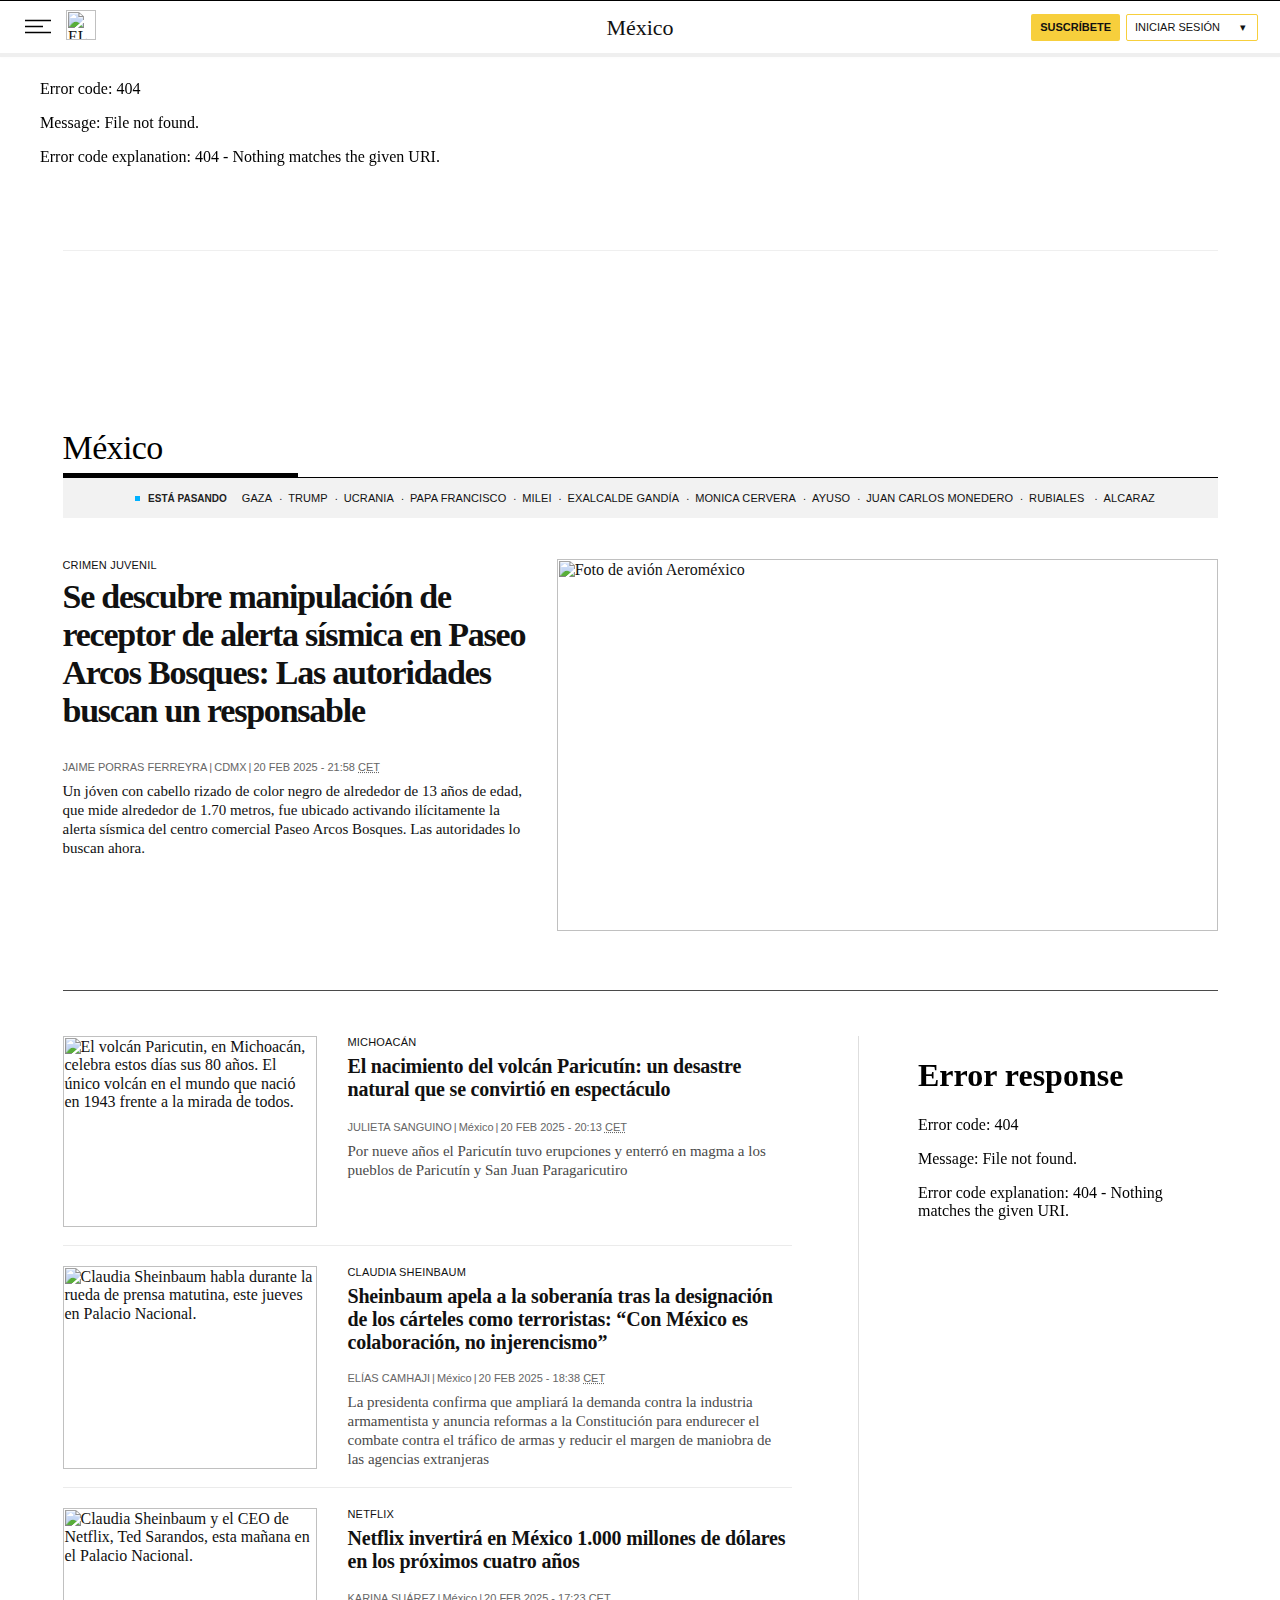
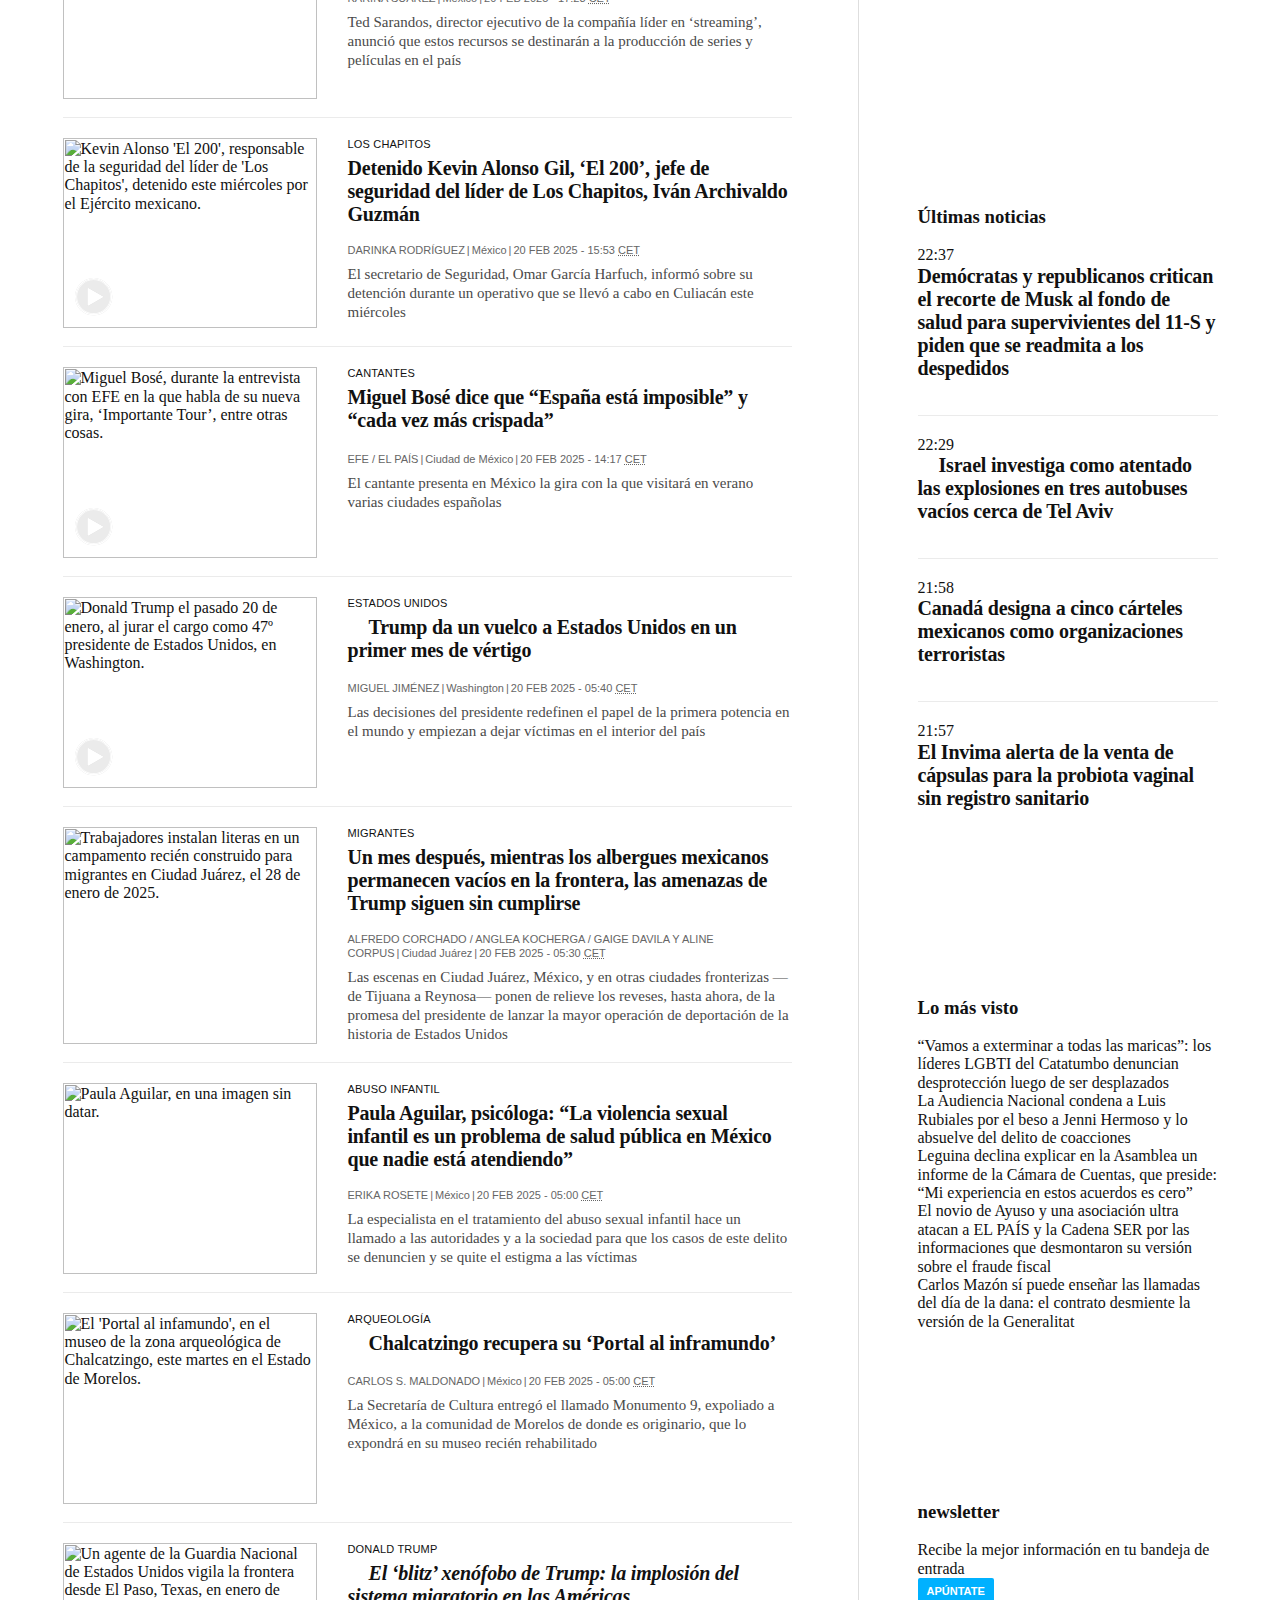
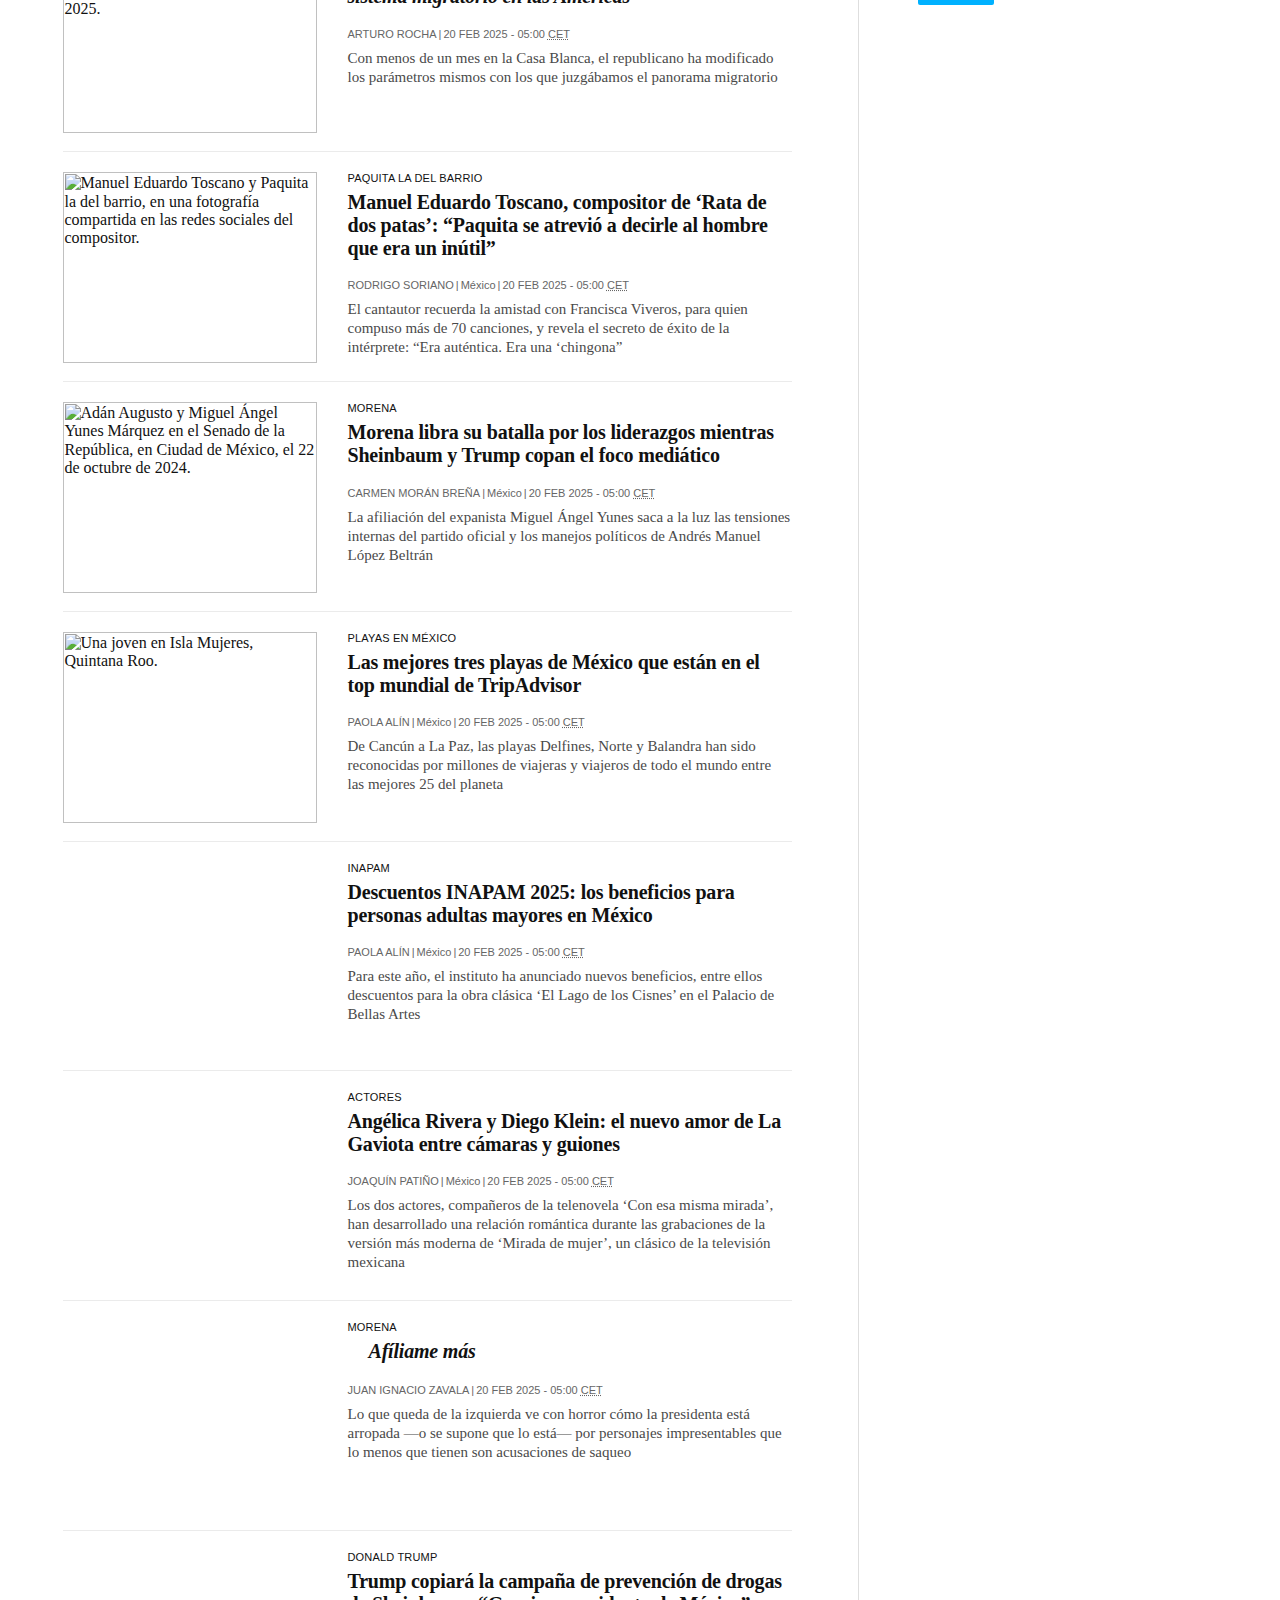
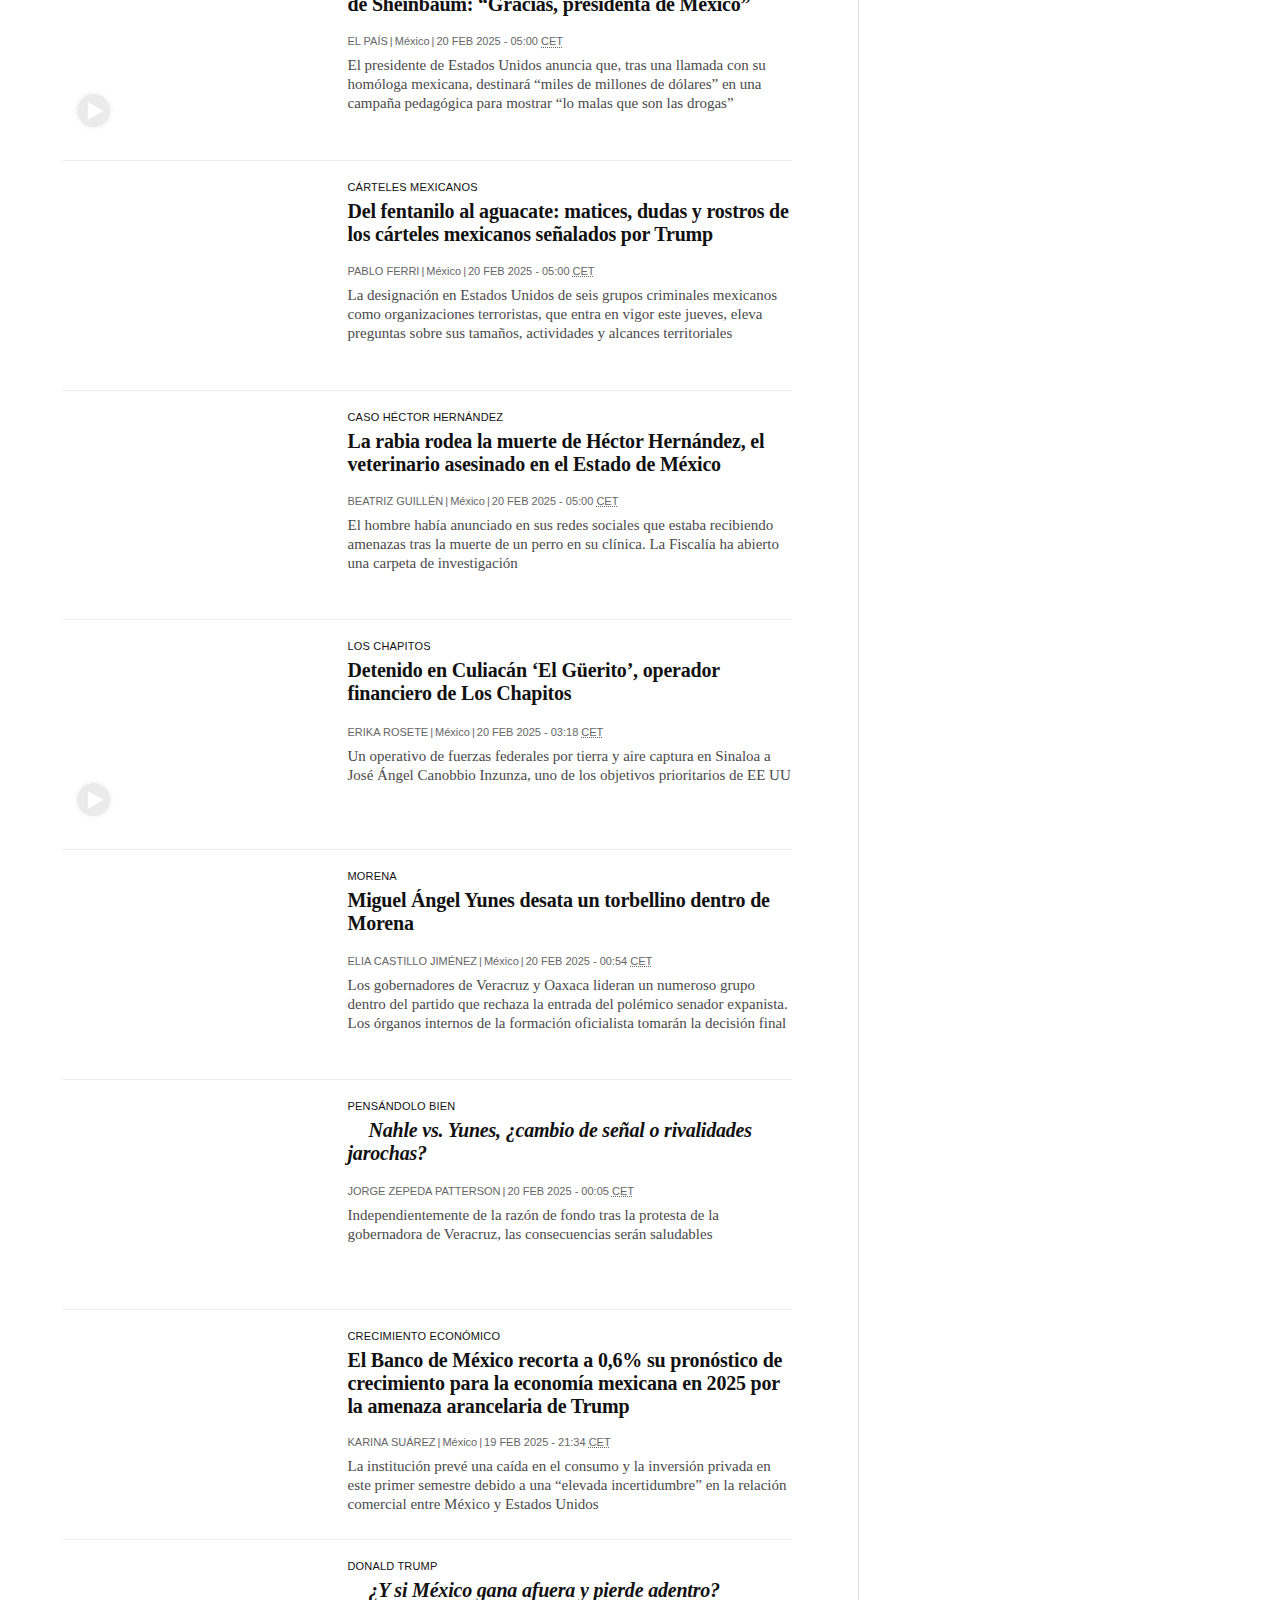
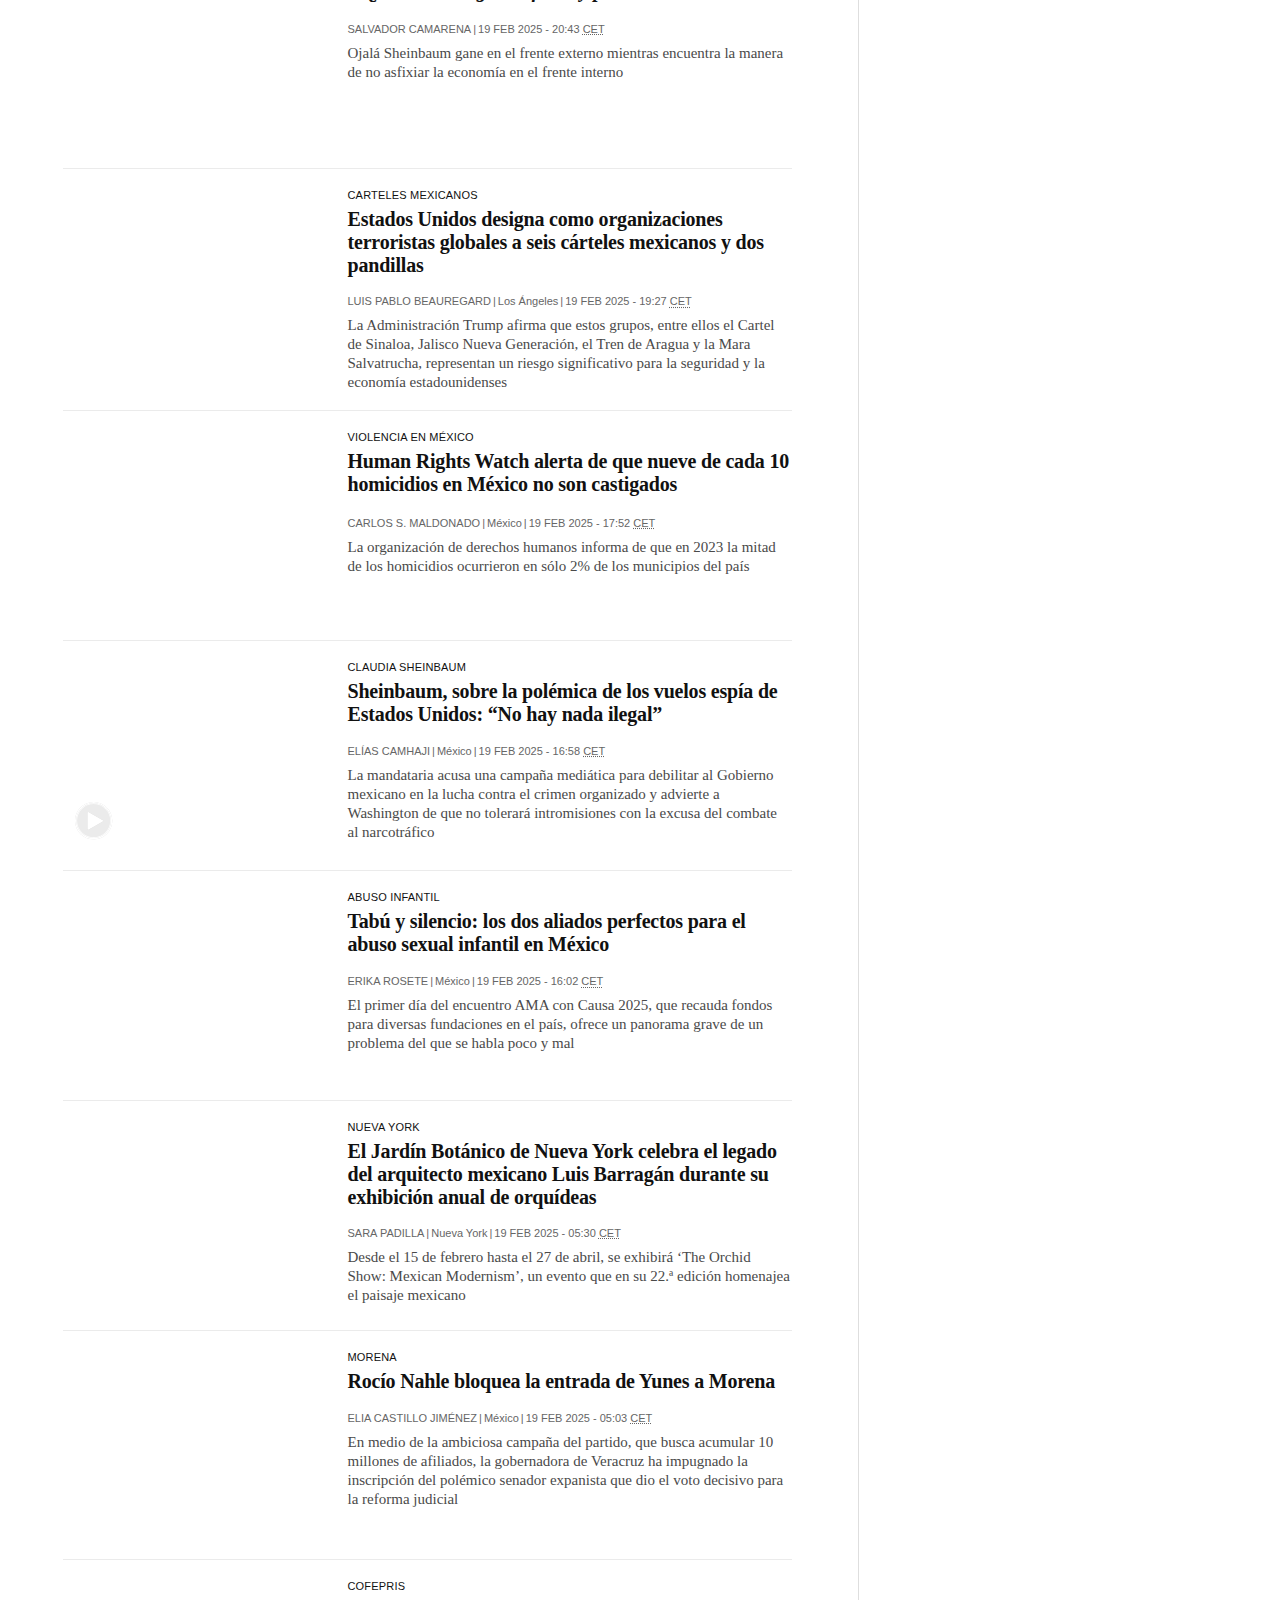
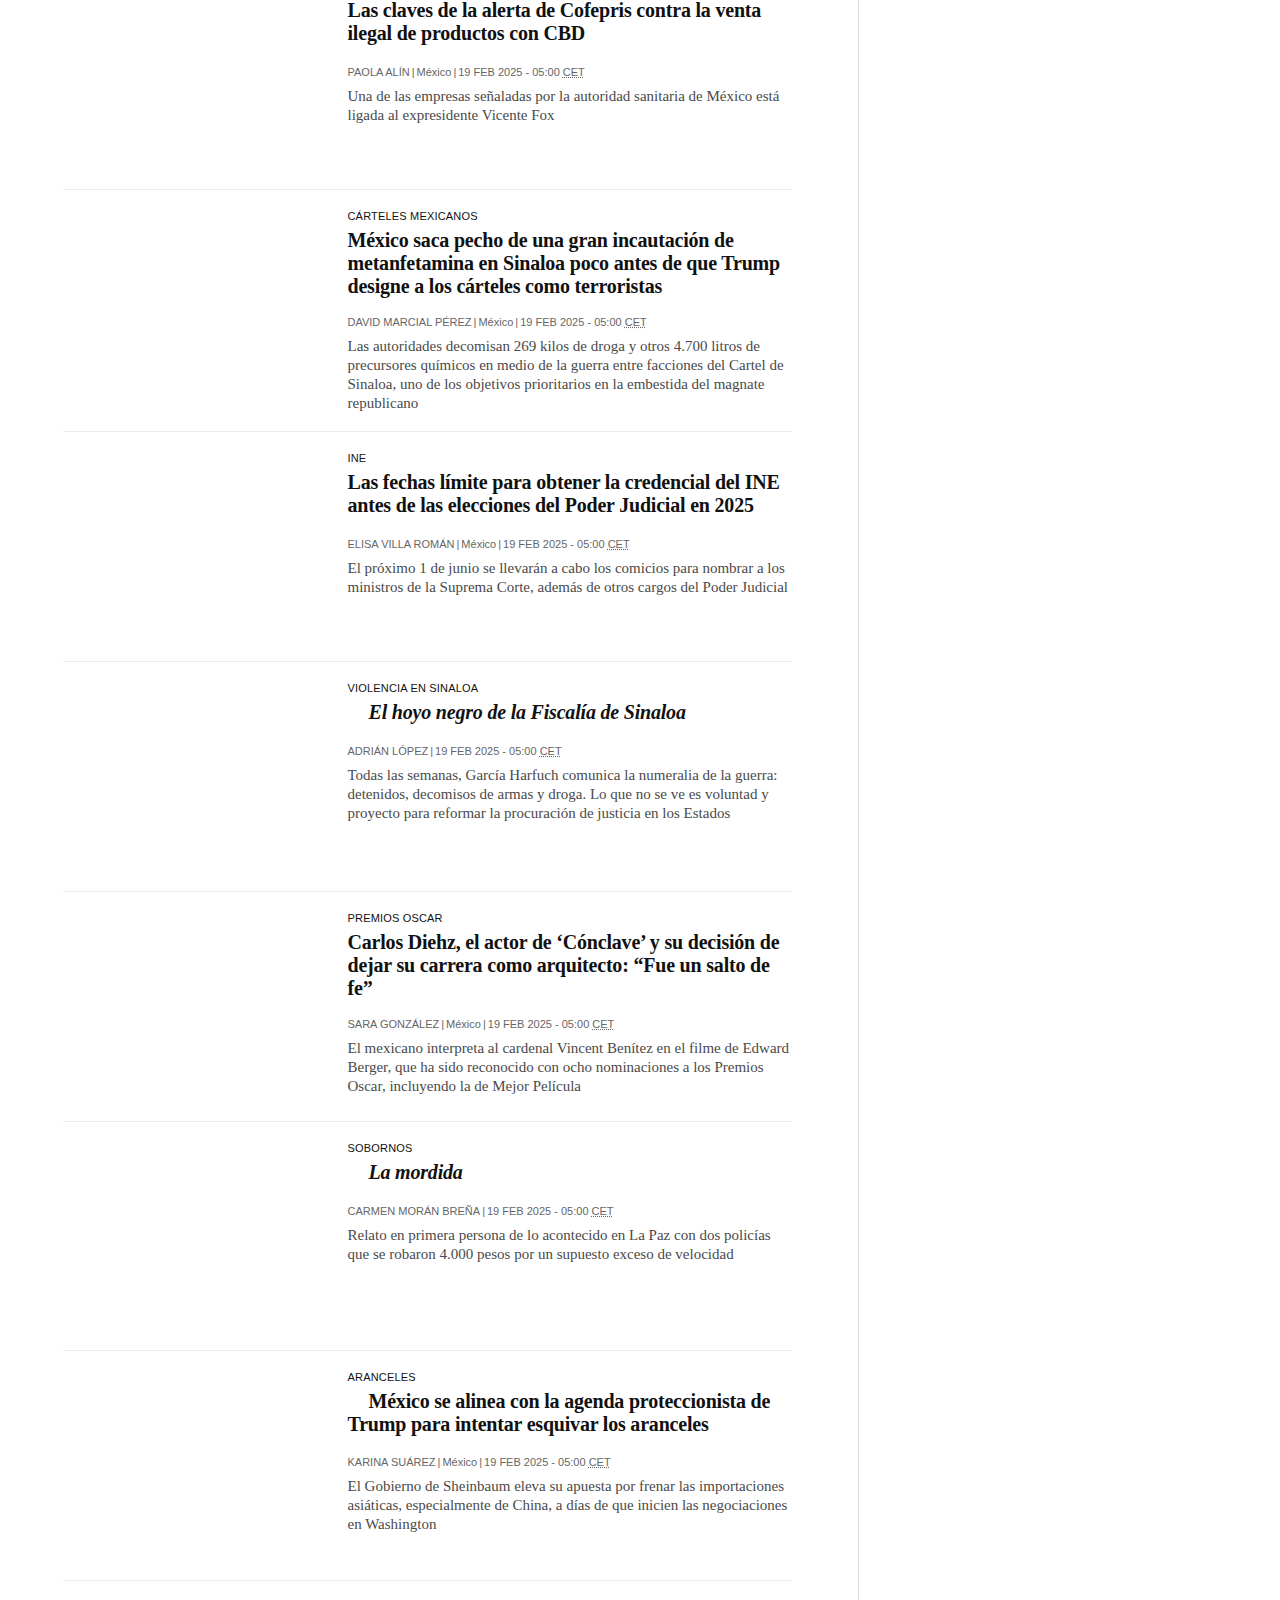
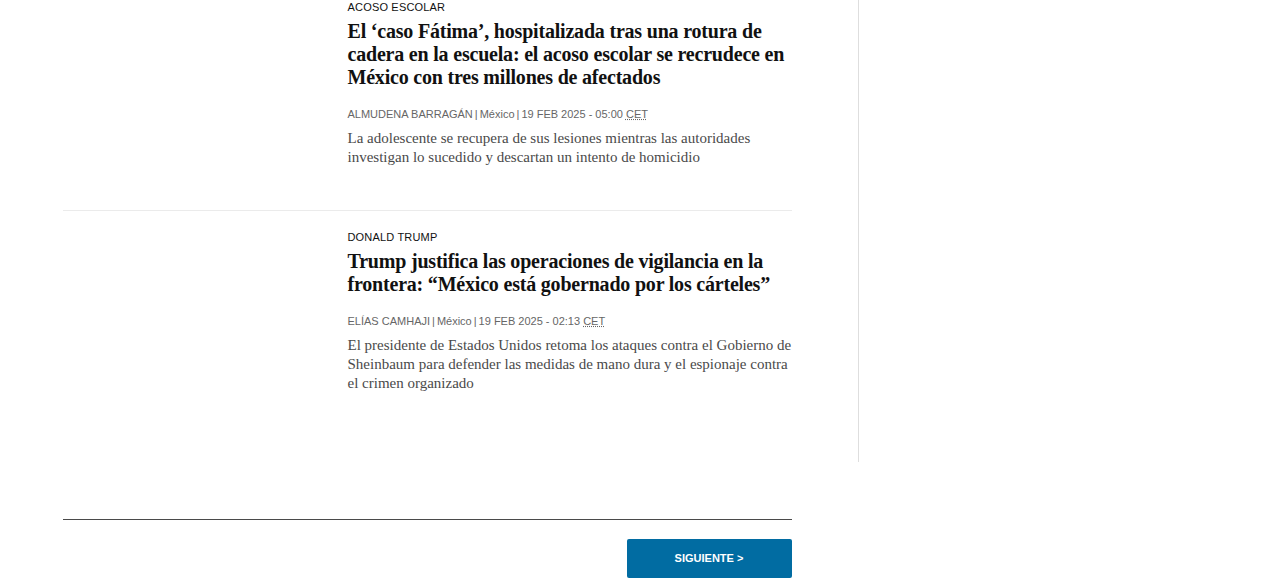
==== commit daf62358: "Add files via upload" ====
--- a/index.html
+++ b/index.html
@@ -1,5 +1,7 @@
-<html lang="es-ES"><head><script type="text/javascript" async="" src="https://securepubads.g.doubleclick.net/tag/js/gpt.js"></script><meta charset="UTF-8"><meta name="viewport" content="width=device-width, initial-scale=1.0"><link rel="preconnect" href="//static.elpais.com"><link rel="preconnect" href="//assets.adobedtm.com"><link rel="preconnect" href="//sdk.privacy-center.org"><link rel="preload" href="https://imagenes.elpais.com/resizer/v2/6IHH2PTPTNCYLIQLEM67U4BQR4.jpg?auth=c49ae126f7fd7b41e661931562840ccd66cba8c2232e06cac152134206489fef&amp;width=414&amp;height=233&amp;focal=920%2C248" imagesrcset="https://imagenes.elpais.com/resizer/v2/6IHH2PTPTNCYLIQLEM67U4BQR4.jpg?auth=c49ae126f7fd7b41e661931562840ccd66cba8c2232e06cac152134206489fef&amp;width=414&amp;height=233&amp;focal=920%2C248 414w,https://imagenes.elpais.com/resizer/v2/6IHH2PTPTNCYLIQLEM67U4BQR4.jpg?auth=c49ae126f7fd7b41e661931562840ccd66cba8c2232e06cac152134206489fef&amp;width=828&amp;height=466&amp;focal=920%2C248 828w" imagesizes="(min-width:1214px)661px,(min-width:1001px)55.08vw,(min-width:768px)436px,(min-width:576px)94.63vw,100vw" as="image" fetchpriority="high"><link rel="preload" href="https://static.elpais.com/dist/resources/fonts/majrit/majrit-text/Majrit-Text-Bold.woff2" as="font" type="font/woff2" crossorigin=""><link rel="preload" href="https://static.elpais.com/dist/resources/fonts/majrit/majrit-text/Majrit-Text-Roman.woff2" as="font" type="font/woff2" crossorigin=""><script id="spcloader" type="text/javascript" async="" src="https://sdk.privacy-center.org/8ba38674-edba-484d-8053-435051d79f72/loader.js?target=epconsentwalnoneu.com" charset="utf-8"></script><script type="application/javascript">window.ENP = {"globalContent":{"website":"el-pais","alertEnabled":true,"lotteryButtonEnabled":false,"chatbotDisabled":false,"subscribeLinkByIP":"https://elpais.com/suscripciones/america/#/campaign","subscribeLink":"https://elpais.com/suscripciones/#/campaign","subscribePremiumLink":{"default":"https://elpais.com/suscripciones/premium/upgrade/","CA":"https://elpais.com/suscripciones/digital/premium/upgrade/eucan/","US":"https://elpais.com/suscripciones/digital/premium/upgrade/eucan/"},"usunLoginUrl":"https://services.users.elpais.com/serviceLogin.html","baseUrlApiGateway":"https://wdnf3ec6zb.execute-api.eu-west-1.amazonaws.com/PRO/api/","serviceProductUrl":"https://services.users.elpais.com/serviceProduct.html","newsGoogleScript":"https://news.google.com/swg/js/v1/swg.js","secretPasswordServiceProduct":"&_&que_es_mi_barco$_$","favoritesURL":"https://static.elpais.com/dist/resources/js/5fe8a9488543d9a0c2e359aedf14f9b47a6352f0/ENP-favorites.js","apiOrigin":"https://publicapi.elpais.com","publicApi":"https://publicapi.elpais.com","entitlements":{"basic":[2895115629259653],"premium":[2810938707754442]},"omitAds":false},"deployment":{"arcVersion":"2186","cssVersion":"dd27860fd095e8a898682c316170731f","jsVersion":"5fe8a9488543d9a0c2e359aedf14f9b47a6352f0","resourcePath":"https://static.elpais.com/dist"},"translations":{"dateTime":{"dateTimeConnector":"a las","ago":"Hace %s","actualizado":"Actualizado","act":"Act."},"sharedBar":{"copyLink":"Enlace copiado"},"subscribePremiumText":"Añade más ventajas a tu suscripción: 2 cuentas de email, PDF de EL PAÍS y todo Cinco Días.","subscribePremiumButton":"HAZTE PREMIUM","chatbot":{"welcomeMessage":"Hola%s, ¿puedo ayudarte?"}},"siteProperties":{"liveKickerUrl":"https://eskup.elpais.com/OuteskupSimple","languageCode":"es-ES","siteDomainURL":"https://elpais.com","subscribeOther":{"default":{"MX":"https://elpais.com/suscripciones/america/mexico/digital/#/campaign#","CO":"https://elpais.com/suscripciones/america/colombia/digital/#/campaign#","CL":"https://elpais.com/suscripciones/america/chile/digital/#/campaign#","CA":"https://elpais.com/suscripciones/digital/eucan/","US":"https://elpais.com/suscripciones/digital/eucan/"},"freemium_t2":{"default":"https://elpais.com/suscripciones/premium/primer-mes-anual/#/campaign","defaultAm":"https://elpais.com/suscripcion/latam/primermes/premium/mensual/anual/#/campaign","MX":"https://elpais.com/suscripcion/latam/primermes/premium/mensual/anual/#/campaign","CO":"https://elpais.com/suscripcion/colombia/premium/primermes/anual","CL":"https://elpais.com/suscripcion/latam/primermes/premium/mensual/anual/#/campaign","CA":"https://elpais.com/suscripciones/digital/premium/primer-mes-anual/eucan","US":"https://elpais.com/suscripciones/digital/premium/primer-mes-anual/eucan"}},"relativeSearchURL":"/buscador/"},"disabledFeatures":{"NOFAV":true,"NOPUBLI":false,"NOCSS":false},"overrideCss":null};</script><script type="application/javascript">window.LANG = "es-ES";</script><script type="text/javascript">window.arcIdentityApiOrigin = "https://publicapi.elpais.com";window.arcSalesApiOrigin = "https://publicapi.elpais.com";window.arcSignInUrl = "/subscriptions";if (false || window.location.pathname.indexOf('/pf/') === 0)
-  { window.arcSignInUrl = "/pf" + window.arcSignInUrl + "?_website=el-pais"; }</script><script src="https://static.prisa.com/dist/subs/securesharesession/v2/latest/securesharesession.min.js"></script><script type="text/javascript" id="enp-script-0" src="https://static.elpais.com/dist/resources/js/5fe8a9488543d9a0c2e359aedf14f9b47a6352f0/ENP-section-auto.js" defer=""></script><script src="https://contributor.google.com/scripts/1d9eb4aae2cdce07/loader.js" defer=""></script><script type="text/javascript">
+
+<!-- saved from url=(0074)file:///C:/Users/15010/Downloads/Download%202025-02-21T17_40_00/index.html -->
+<html lang="es-ES"><head><meta http-equiv="Content-Type" content="text/html; charset=UTF-8"><script type="text/javascript" async="" src="./index_files/f(1).txt"></script><script id="spcloader" type="text/javascript" async="" src="./index_files/loader.js.descarga" charset="utf-8"></script><script type="text/javascript" async="" src="./index_files/f(1).txt"></script><meta name="viewport" content="width=device-width, initial-scale=1.0"><link rel="preconnect" href="file://static.elpais.com/"><link rel="preconnect" href="file://assets.adobedtm.com/"><link rel="preconnect" href="file://sdk.privacy-center.org/"><link rel="preload" href="./index_files/6IHH2PTPTNCYLIQLEM67U4BQR4.jpg" imagesrcset="https://imagenes.elpais.com/resizer/v2/6IHH2PTPTNCYLIQLEM67U4BQR4.jpg?auth=c49ae126f7fd7b41e661931562840ccd66cba8c2232e06cac152134206489fef&amp;width=414&amp;height=233&amp;focal=920%2C248 414w,https://imagenes.elpais.com/resizer/v2/6IHH2PTPTNCYLIQLEM67U4BQR4.jpg?auth=c49ae126f7fd7b41e661931562840ccd66cba8c2232e06cac152134206489fef&amp;width=828&amp;height=466&amp;focal=920%2C248 828w" imagesizes="(min-width:1214px)661px,(min-width:1001px)55.08vw,(min-width:768px)436px,(min-width:576px)94.63vw,100vw" as="image" fetchpriority="high"><link rel="preload" href="https://static.elpais.com/dist/resources/fonts/majrit/majrit-text/Majrit-Text-Bold.woff2" as="font" type="font/woff2" crossorigin=""><link rel="preload" href="https://static.elpais.com/dist/resources/fonts/majrit/majrit-text/Majrit-Text-Roman.woff2" as="font" type="font/woff2" crossorigin=""><script id="spcloader" type="text/javascript" async="" src="./index_files/loader.js.descarga" charset="utf-8"></script><script type="application/javascript">window.ENP = {"globalContent":{"website":"el-pais","alertEnabled":true,"lotteryButtonEnabled":false,"chatbotDisabled":false,"subscribeLinkByIP":"https://elpais.com/suscripciones/america/#/campaign","subscribeLink":"https://elpais.com/suscripciones/#/campaign","subscribePremiumLink":{"default":"https://elpais.com/suscripciones/premium/upgrade/","CA":"https://elpais.com/suscripciones/digital/premium/upgrade/eucan/","US":"https://elpais.com/suscripciones/digital/premium/upgrade/eucan/"},"usunLoginUrl":"https://services.users.elpais.com/serviceLogin.html","baseUrlApiGateway":"https://wdnf3ec6zb.execute-api.eu-west-1.amazonaws.com/PRO/api/","serviceProductUrl":"https://services.users.elpais.com/serviceProduct.html","newsGoogleScript":"https://news.google.com/swg/js/v1/swg.js","secretPasswordServiceProduct":"&_&que_es_mi_barco$_$","favoritesURL":"https://static.elpais.com/dist/resources/js/5fe8a9488543d9a0c2e359aedf14f9b47a6352f0/ENP-favorites.js","apiOrigin":"https://publicapi.elpais.com","publicApi":"https://publicapi.elpais.com","entitlements":{"basic":[2895115629259653],"premium":[2810938707754442]},"omitAds":false},"deployment":{"arcVersion":"2186","cssVersion":"dd27860fd095e8a898682c316170731f","jsVersion":"5fe8a9488543d9a0c2e359aedf14f9b47a6352f0","resourcePath":"https://static.elpais.com/dist"},"translations":{"dateTime":{"dateTimeConnector":"a las","ago":"Hace %s","actualizado":"Actualizado","act":"Act."},"sharedBar":{"copyLink":"Enlace copiado"},"subscribePremiumText":"Añade más ventajas a tu suscripción: 2 cuentas de email, PDF de EL PAÍS y todo Cinco Días.","subscribePremiumButton":"HAZTE PREMIUM","chatbot":{"welcomeMessage":"Hola%s, ¿puedo ayudarte?"}},"siteProperties":{"liveKickerUrl":"https://eskup.elpais.com/OuteskupSimple","languageCode":"es-ES","siteDomainURL":"https://elpais.com","subscribeOther":{"default":{"MX":"https://elpais.com/suscripciones/america/mexico/digital/#/campaign#","CO":"https://elpais.com/suscripciones/america/colombia/digital/#/campaign#","CL":"https://elpais.com/suscripciones/america/chile/digital/#/campaign#","CA":"https://elpais.com/suscripciones/digital/eucan/","US":"https://elpais.com/suscripciones/digital/eucan/"},"freemium_t2":{"default":"https://elpais.com/suscripciones/premium/primer-mes-anual/#/campaign","defaultAm":"https://elpais.com/suscripcion/latam/primermes/premium/mensual/anual/#/campaign","MX":"https://elpais.com/suscripcion/latam/primermes/premium/mensual/anual/#/campaign","CO":"https://elpais.com/suscripcion/colombia/premium/primermes/anual","CL":"https://elpais.com/suscripcion/latam/primermes/premium/mensual/anual/#/campaign","CA":"https://elpais.com/suscripciones/digital/premium/primer-mes-anual/eucan","US":"https://elpais.com/suscripciones/digital/premium/primer-mes-anual/eucan"}},"relativeSearchURL":"/buscador/"},"disabledFeatures":{"NOFAV":true,"NOPUBLI":false,"NOCSS":false},"overrideCss":null};</script><script type="application/javascript">window.LANG = "es-ES";</script><script type="text/javascript">window.arcIdentityApiOrigin = "https://publicapi.elpais.com";window.arcSalesApiOrigin = "https://publicapi.elpais.com";window.arcSignInUrl = "/subscriptions";if (false || window.location.pathname.indexOf('/pf/') === 0)
+  { window.arcSignInUrl = "/pf" + window.arcSignInUrl + "?_website=el-pais"; }</script><script src="./index_files/securesharesession.min.js.descarga"></script><script type="text/javascript" id="enp-script-0" src="./index_files/ENP-section-auto.js.descarga" defer=""></script><script src="./index_files/loader(1).js.descarga" defer=""></script><script type="text/javascript">
           var EP=EP||{};
           (function(e){e.FC={getCookie:function(a){a+="=";for(var d=document.cookie.split(";"),b=0;b<d.length;b++){for(var c=d[b];" "==c.charAt(0);)c=c.substring(1,c.length);if(0==c.indexOf(a))return c.substring(a.length,c.length)}return null},getReleasedStorage:function(a,d){my_storage=window.localStorage;var b=my_storage.getItem(a);if(null!==b&&-1!=b.indexOf("|")){var c=b.substring(0,b.indexOf("|"));b=b.substring(b.indexOf("|")+1,b.length);if(c==
           d||"mostrarFC"==a&&"SI"==b)return b}return null},setReleasedStorage:function(a,d,b){my_storage=window.localStorage;my_storage.setItem(a,d+"|"+b)},cumpleAleatorio:function(a){return cumple_aleatorio=100*Math.random()<a?!0:!1},init:function(){es_suscriptor=!1;var a=EP.FC.getCookie("uid_ns");es_suscriptor=null==a?!1:null==a.match(/144\|([0-9]+)/)?!1:!0;window.googlefc=window.googlefc||{};googlefc.controlledMessagingFunction=function(a){(es_suscriptor||true)?a.proceed(!1):a.proceed(!0)}}};EP.FC.init()})(EP);
@@ -16,8 +18,17 @@
           (da(a.f,"internal_api_sb"),Z(a,S(a.b,9)))},function(b){b?Z(a,S(a.b,7)):Z(a,S(a.b,8))})},Z=function(a,b){a.c||(a.c=!0,a=new l.XMLHttpRequest,a.open("GET",b,!0),a.send())};(function(a,b){l[a]=function(c){for(var d=[],e=0;e<arguments.length;++e)d[e-0]=arguments[e];l[a]=q;b.apply(null,d)}})("__475an521in8a__",function(a){"function"==typeof l.atob&&(a=l.atob(a),a=new W(a?JSON.parse(a):null),(new Y(a)).start())});}).call(this);
 
           window.__475an521in8a__("[base64]/[base64]/[base64]");
-          </script><script async="" src="https://fundingchoicesmessages.google.com/f/AGSKWxWl4OHVOhONFmrW5xi_scJ2jYwch61PP591wCtLQJVTlKBzlHvrAnxtgHVpItmxcNRmUnc2DlVHjXZ1d7PY"></script><script type="application/javascript">window.DTM = Object.assign(window.DTM || {}, {"isArticle":false,"pageDataLayer":{"businessUnit":"noticias","canonicalURL":"https://elpais.com/noticias/mexico/","domain":"elpais.com","edition":"españa","geoRegion":"españa","language":"es-ES","paywallID":"","liveContent":false,"org":"prisa","pageInstanceID":"1740089703117_14206798","pageName":"elpaiscom/noticias/mexico/","publisher":"el pais","siteID":"elpaiscom","sysEnv":"web","thematic":"informacion","onsiteSearchResults":"","onsiteSearchTerm":"","paywallActive":false,"paywallCounter":"not-set","pageTypology":"","paywallProductOther":"","editionNavigation":"not-set","author":[],"creationDate":"","pageType":"tag","dataLayerDelay":false,"paywallStatus":"0","primaryCategory":"tag","secondaryCategories":"","subCategory1":"tag>mexico_a","subCategory2":"","tags":[]},"path":"//assets.adobedtm.com/0681c221600c/d0943e7fed9e/launch-90f4fb204f3b.min.js"});</script><title>México en EL PAÍS</title><meta name="date" scheme="W3CDTF" content="2025-02-20T21:58:22+01:00"><meta name="lang" content="es-ES"><meta name="author" content="Ediciones EL PAÍS"><meta name="robots" content="index,follow"><meta name="description" content="Todas las noticias sobre México publicadas en EL PAÍS. Información, novedades y última hora sobre México."><meta name="organization" content="Ediciones EL PAÍS S.L."><meta property="article:publisher" content="https://www.facebook.com/elpais/"><meta property="article:modified_time" content="2025-02-20T21:58:22+01:00"><meta property="og:title" content="México en EL PAÍS"><meta property="og:description" content="Todas las noticias sobre México publicadas en EL PAÍS. Información, novedades y última hora sobre México."><meta property="og:updated_time" content="2025-02-20T21:58:22+01:00"><meta property="og:image" content="https://imagenes.elpais.com/resizer/v2/https%3A%2F%2Farc-anglerfish-eu-central-1-prod-prisa.s3.amazonaws.com%2Fpublic%2FPSMME3J7ZBDOHK4S6ZIIFVDEAQ.png?auth=6297c6ea5303b046503b1d9ef9d5cf46f4eacf1583ad6d61346d8fc8d9f9c948&amp;width=200&amp;height=200&amp;smart=true"><meta property="og:image:width" content="200"><meta property="og:image:height" content="200"><meta property="og:url" content="https://elpais.com/noticias/mexico/"><meta property="og:type" content="website"><meta property="og:site_name" content="El País"><meta property="fb:app_id" content="94039431626"><meta property="twitter:card" content="summary"><meta property="twitter:site" content="@el_pais"><link rel="canonical" href="https://elpais.com/noticias/mexico/"><meta property="article:section" content="México"><meta property="article:tag" content="México"><meta property="twitter:title" content="México en EL PAÍS"><meta property="og:article:publisher" content="EL PAÍS"><meta property="og:article:author" content="Ediciones EL PAÍS"><meta property="fb:pages" content="8585811569"><link rel="next" href="https://elpais.com/noticias/mexico/1/"><link rel="alternate" href="https://elpais.com/arc/outboundfeeds/rss/tags_slug/mexico-a/?outputType=xml" type="application/rss+xml" title="RSS de México en EL PAÍS"><script type="application/ld+json">[{"@context":"https://schema.org/","@type":"BreadcrumbList","itemListElement":[{"@type":"ListItem","item":{"@type":"CollectionPage","@id":"https://elpais.com/","name":"EL PAÍS: el periódico global"},"position":1},{"@type":"ListItem","item":{"@type":"CollectionPage","@id":"https://elpais.com/noticias/","name":"Noticias"},"position":2},{"@type":"ListItem","item":{"@type":"CollectionPage","@id":"https://elpais.com/noticias/mexico/","name":"México"},"position":3}]},{"@context":"https://schema.org/","@type":"WPHeader","cssSelector":".z-he"},{"@context":"https://schema.org/","@type":"WPFooter","cssSelector":".z-fo"}]</script><link rel="manifest" href="/pf/resources/manifests/site.webmanifest?d=2186"><link rel="icon" type="image/x-icon" href="https://static.elpais.com/dist/resources/images/favicon.ico"><style id="critical-css">:root{--article-body-tablet-offset: rem(32px);--grid-6-1-column-content: calc(1 * ((100% - var(--grid-column-gap) * 5) / 6 + var(--grid-column-gap)) - var(--grid-column-gap));--grid-6-1-column-content-gap: calc(1 * ((100% - var(--grid-column-gap) * 5) / 6 + var(--grid-column-gap)));--grid-8-1-column-content: calc(1 * ((100% - var(--grid-column-gap) * 7) / 8 + var(--grid-column-gap)) - var(--grid-column-gap));--grid-8-1-column-content-gap: calc(1 * ((100% - var(--grid-column-gap) * 7) / 8 + var(--grid-column-gap)));--grid-8-2-column-content: calc(2 * ((100% - var(--grid-column-gap) * 7) / 8 + var(--grid-column-gap)) - var(--grid-column-gap));--grid-8-3-column-content: calc(3 * ((100% - var(--grid-column-gap) * 7) / 8 + var(--grid-column-gap)) - var(--grid-column-gap));--grid-8-4-column-content: calc(4 * ((100% - var(--grid-column-gap) * 7) / 8 + var(--grid-column-gap)) - var(--grid-column-gap));--grid-10-1-column-content: calc(1 * ((100% - var(--grid-column-gap) * 9) / 10 + var(--grid-column-gap)) - var(--grid-column-gap));--grid-10-2-column-content: calc(2 * ((100% - var(--grid-column-gap) * 9) / 10 + var(--grid-column-gap)) - var(--grid-column-gap));--grid-10-3-column-content: calc(3 * ((100% - var(--grid-column-gap) * 9) / 10 + var(--grid-column-gap)) - var(--grid-column-gap));--grid-10-4-column-content: calc(4 * ((100% - var(--grid-column-gap) * 9) / 10 + var(--grid-column-gap)) - var(--grid-column-gap));--grid-10-1-column-content-gap: calc(1 * ((100% - var(--grid-column-gap) * 9) / 10 + var(--grid-column-gap)));--grid-12-1-column-content-gap: calc(1 * ((100% - var(--grid-column-gap) * 11) / 12 + var(--grid-column-gap)))}html{line-height:1.15;-webkit-text-size-adjust:100%}body{margin:0}hr{box-sizing:content-box;height:0;overflow:visible}pre{font-family:monospace,monospace;font-size:1em}abbr[title]{border-bottom:none;text-decoration:underline;-webkit-text-decoration:underline dotted;text-decoration:underline dotted}b,strong{font-weight:bolder}code,kbd,samp{font-family:monospace,monospace;font-size:1em}small{font-size:80%}sub,sup{font-size:75%;line-height:0;position:relative;vertical-align:baseline}sub{bottom:-.25em}sup{top:-.5em}button,input,optgroup,select,textarea{font-family:inherit;font-size:100%;line-height:1.15;margin:0}button,input{overflow:visible}button,select{text-transform:none}button,[type=button],[type=reset],[type=submit]{-webkit-appearance:button}button::-moz-focus-inner,[type=button]::-moz-focus-inner,[type=reset]::-moz-focus-inner,[type=submit]::-moz-focus-inner{border-style:none;padding:0}button:-moz-focusring,[type=button]:-moz-focusring,[type=reset]:-moz-focusring,[type=submit]:-moz-focusring{outline:1px dotted ButtonText}legend{box-sizing:border-box;color:inherit;display:table;max-width:100%;padding:0;white-space:normal}progress{vertical-align:baseline}textarea{overflow:auto}[type=number]::-webkit-inner-spin-button,[type=number]::-webkit-outer-spin-button{height:auto}[type=search]{-webkit-appearance:textfield;outline-offset:-2px}[type=search]::-webkit-search-decoration{-webkit-appearance:none}::-webkit-file-upload-button{-webkit-appearance:button;font:inherit}details{display:block}summary{display:list-item}iframe,img{display:block;border:none}input,textarea{outline:none}figure{margin:0}[type=search]::-webkit-search-cancel-button{display:none}._g{position:relative;box-sizing:border-box;grid-template-rows:max-content;grid-auto-flow:dense}[class*=_g_c-]{grid-row-start:auto}._g{grid-template-columns:repeat(4,1fr)}._g-xs{display:grid}._g-s>div{position:relative}._g-s>div:not(:first-child):before{content:"";position:absolute;top:0;left:-16px;height:100%;border-left:1px solid #e9e9e9}._g_c-1{grid-column-end:span 1}._g_c-2{grid-column-end:span 2}._g_c-3{grid-column-end:span 3}._g_c-4{grid-column-end:span 4}:root{--grid-column-gap: 1.3125rem;--grid-column-gap-justify: -1.3125rem;--grid-offset: 1.25rem;--grid-offset-justify: -1.25rem}._g{grid-column-gap:1.3125rem}._g-o{padding-left:1.25rem;padding-right:1.25rem}._g-o{margin-left:auto;margin-right:auto;box-sizing:border-box;width:100%}._g-f{max-width:none}._gf-np{padding:0}._gf .c{border-bottom:0}@keyframes blink{0%{opacity:1}50%{opacity:0}to{opacity:1}}@font-face{font-family:MajritTxRoman;font-style:normal;font-weight:400;font-display:swap;src:url(https://static.elpais.com/dist/resources/fonts/majrit/majrit-text/Majrit-Text-Roman.woff2) format("woff2"),url(https://static.elpais.com/dist/resources/fonts/majrit/majrit-text/Majrit-Text-Roman.woff) format("woff")}@font-face{font-family:MajritTx;font-style:normal;font-weight:900;font-display:swap;src:url(https://static.elpais.com/dist/resources/fonts/majrit/majrit-text/Majrit-Text-Black.woff2) format("woff2"),url(https://static.elpais.com/dist/resources/fonts/majrit/majrit-text/Majrit-Text-Black.woff) format("woff")}@font-face{font-family:MarcinAntB;font-style:normal;font-weight:400;font-display:swap;src:url(https://static.elpais.com/dist/resources/fonts/marcin-ant-b/marcinantb-regular-webfont.woff2) format("woff2"),url(https://static.elpais.com/dist/resources/fonts/marcin-ant-b/marcinantb-regular-webfont.woff) format("woff")}@font-face{font-family:MajritTx;font-style:normal;font-weight:500;font-display:swap;src:url(https://static.elpais.com/dist/resources/fonts/majrit/majrit-text/Majrit-Text-Medium.woff2) format("woff2"),url(https://static.elpais.com/dist/resources/fonts/majrit/majrit-text/Majrit-Text-Medium.woff) format("woff")}@font-face{font-family:MarcinAntB;font-style:normal;font-weight:700;font-display:swap;src:url(https://static.elpais.com/dist/resources/fonts/marcin-ant-b/marcinantb-bold-webfont.woff2) format("woff2"),url(https://static.elpais.com/dist/resources/fonts/marcin-ant-b/marcinantb-bold-webfont.woff) format("woff")}.clearfix:after,._cf:after{display:block;clear:both;content:""}._rt{position:relative;display:block}._rt:before{display:block;padding-top:var(--arc-aspect-ratio);content:""}._rt>*{position:absolute;top:0;left:0;width:100%;height:100%}._rt-1x1{--arc-aspect-ratio: 100%}._rt-4x3{--arc-aspect-ratio: 75%}._rt-16x9{--arc-aspect-ratio: 56.25%}._rt-9x16{--arc-aspect-ratio: 177.7777777778%}._rt-21x9{--arc-aspect-ratio: 42.8571428571%}.btn{color:inherit;background-color:unset;border:none;padding:0;box-sizing:border-box;font-size:.6875rem;line-height:.9375rem;text-transform:uppercase;padding:.3125rem .5rem;border-radius:.125rem;text-align:center;vertical-align:middle;cursor:pointer;font-weight:700;min-width:1.6875rem;display:inline-flex;justify-content:center;align-items:center;font-family:MarcinAntB,sans-serif;outline:none;border:.0625rem solid rgba(0,0,0,0);white-space:nowrap}.btn:hover{opacity:.8}.btn-md{padding:.5rem;min-width:2rem;line-height:1rem}.btn-lg{min-width:10.3125rem;padding:.6875rem}.btn-1{right:.75rem;top:.75rem}.btn-2{background:#f7cf3c}.btn-3{border:1px solid #f7cf3c}.btn-4{border:1px solid #efefef;border-radius:0}.btn-5{background:#016ca2;color:#fff}.btn-6{background:#00b1ff;color:#fff}.btn-7{border:1px solid #00b1ff;color:#00b1ff}.btn-8{border:1px solid #00b1ff}.btn-9{background:#00b1ff}.btn-10{background-color:#e8120b;color:#fff}.btn-i{height:2rem;width:2rem}.btn-i svg{height:auto;width:1rem}._re{width:100%;height:auto}._pr{position:relative}._pa{position:absolute}._pf{position:fixed}._ls{list-style:none;padding:0;margin:0}._db{display:block}._df{display:flex}._di{display:inline}._dib{display:inline-block}._dg{display:grid}._dn{display:none}._ai-c{align-items:center}._ai-b{align-items:baseline}._js-c{justify-self:center}._js-e{justify-self:end}._jc-c{justify-content:center}._jc-se{justify-content:space-evenly}._btn{color:inherit;background-color:unset;border:none;padding:0;box-sizing:border-box;cursor:pointer;display:inline-flex;justify-content:center;align-items:center}._fl{float:left}._fr{float:right}._sr{order:0;clip:rect(0 0 0 0);-webkit-clip-path:inset(100%);clip-path:inset(100%);height:1px;overflow:hidden;padding:0;position:absolute;white-space:nowrap;width:1px}.tpl-modal{overflow:hidden}body{background:#fff;color:#111;font-family:MajritTx,serif}a{text-decoration:none;color:inherit}a:hover{opacity:.8;transition:opacity .4s}figure a:hover{opacity:1}.ad,.prisa_ad,.ad-center-rail{display:flex;justify-content:center;line-height:0}.ad-mpu{min-width:18.75rem;height:37.5rem;align-items:flex-start;justify-content:center}.ad-mpu>div{width:18.75rem;min-height:18.75rem;position:sticky;z-index:1;margin:0 auto;top:0}.ad-giga{min-height:6.25rem;max-width:74.9375rem;margin:0 auto}.ad-giga-1{position:sticky;top:0;z-index:1010}.ad-315-otb{width:19.6875rem;min-height:36.25rem}.ad-sticky{position:fixed;bottom:0;z-index:1050;height:6.25rem;box-shadow:0 0 5px 2px #00000036;display:none;width:100%}div[id^=elpais_gpt-MPU]{height:37.5rem;min-width:18.75rem;align-items:flex-start;justify-content:center;clear:both}.ad-ntsd{min-height:1.875rem}.tpl-admin .placeholder_ad .ad_content{display:flex;justify-content:center;align-items:center;background:#ebebeb;font-family:sans-serif;font-size:.75rem;margin:0 auto}.tpl-admin .ad-mldb{display:none}.ad-giga-2{margin-top:4.375rem}.contrast-on{background-color:#000;filter:grayscale(100%) invert(100%)}.contrast-on a img,.contrast-on a video,.contrast-on figure img,.contrast-on figure video{filter:invert(1)}.contrast-on .ep_e,.contrast-on .ad,.contrast-on figure iframe,.contrast-on .playlist img,.contrast-on .playlist iframe,.contrast-on .ph-v_b,.contrast-on .c_m_i{filter:invert(1)}.cs{padding-top:1.5rem;grid-template-rows:repeat(4,auto)}.cs_t{grid-column:1/5;grid-row:2;border-bottom:1px solid #000;justify-content:flex-end;position:relative;display:flex;flex-direction:column}.cs_t:after{position:absolute;display:block;content:"";bottom:0;left:0;width:14.6875rem;height:.25rem;background:#000}.cs_t_e{margin:0;font-size:1.5rem;line-height:1.5rem;font-weight:900;letter-spacing:-.0375rem;color:#000}.cs_t_l{padding-bottom:.75rem;display:inline-block;position:relative}.cs_m{grid-column:1/5;grid-row:4;font-family:MarcinAntB,sans-serif;position:relative;display:flex;width:100%;box-sizing:border-box}.cs_m:after{content:"";width:1rem;height:100%;position:absolute;top:0;pointer-events:none;right:-.0625rem;background:#fff;background:linear-gradient(90deg,rgba(255,255,255,0) 0%,#fff 100%)}.cs_m:before{content:"";width:90%;height:.3125rem;position:absolute;top:0;left:0}.cs_m .sm{overflow-x:scroll;padding-right:1rem;padding-left:0}.cs_m a{font-size:.6875rem;line-height:.8125rem;color:#000;text-transform:uppercase;white-space:nowrap;padding:1.375rem .1875rem;letter-spacing:.00625rem}.cs_m a:not(:last-child):after{content:"\b7";margin-left:.4rem}.cs_m_i-a{position:relative}.cs_m_i-a:before{position:absolute;content:"";bottom:0;left:0;display:block;width:calc(100% - .6rem);height:.3125rem;background:#000}.cs_p{grid-column:1/5;grid-row:3;display:flex;align-items:flex-end;justify-content:center;z-index:2}.cs_p_i{display:flex;align-items:center;justify-content:center;padding:0}.cs_p_l{text-transform:uppercase;font-family:MarcinAntB,sans-serif;font-size:.625rem;line-height:.75rem;letter-spacing:.01125rem;white-space:nowrap;padding:0 .25rem 0 0}.cs_p_n{display:inline-block;text-indent:-9999px;height:2rem;background-position:center;background-repeat:no-repeat}.tpl-h .cs{padding-top:unset}.tpl-h .cs_m{border-bottom:1px solid #000;justify-content:center}.tpl-tag .cs_t_e,.tpl-tag .x-f .x_s_l{font-weight:500}#elpais_gpt-LDB1>div{min-height:5.625rem}.cg_d{background:#fff}.x{box-shadow:0 .0625rem .25rem #00000005,0 .125rem .25rem #00000017;transform:translateZ(0);width:100%;z-index:5;top:0}.x_w{padding-top:.625rem;padding-bottom:.625rem;background:#fff}.x+.x-f{top:-3.125rem}.x_ep{grid-column:1/3;align-items:center}.x_u{grid-column:3/5;justify-content:flex-end;align-content:center;align-items:center}.x .btn-h{padding:0;margin-right:.75rem}.x .btn-h svg{width:1.625rem}.x .btn-u{font-weight:400;margin-left:.375rem}.x .btn-ur{background:#efefef}.x .btn-us{background:#f7cf3c}.ep_l{margin:0;display:inline-flex}.ep_e{height:2rem;min-width:8.125rem;display:inline-flex}.ep_i{height:1.875rem;width:auto;margin-top:-.0625rem}.x-p .ep_l{grid-column:2/4;text-align:center}.x-p .ep_e{margin:0 auto}.x-p.x-f .x_s_l{display:none}.x-f{position:fixed;left:0;width:100%;z-index:1030;border-top:.0625rem solid #000;margin-top:-3.125rem;top:3.125rem;transition:top .2s ease}.x-f .x_u{grid-column:4/5}.x-f .x_s_l{font-family:MajritTx,serif;font-weight:900;background-repeat:no-repeat;font-size:1.375rem;text-overflow:ellipsis;white-space:nowrap;overflow:hidden}.x-f .pb{height:.25rem;width:100%;background:#efefef;position:absolute;bottom:-.25rem}.x-f .pb_p{background:#00b1ff;height:.25rem;width:0;transition:all .9s}.x_sep{line-height:0;background:#fff}.x_sep_i{line-height:0;height:.0625rem;background:#efefef}.x-nf.x-p .ep_l{text-align:center}.x-nf.x-p .x_ep{display:contents}.x-nf.x-p .x_u .btn-2{display:none}.cg_f{font-size:.625rem;font-family:MarcinAntB,sans-serif;color:#000;justify-content:space-between;align-items:center;padding:.75rem 0}.cg_f time{letter-spacing:.005625rem}.cg_f time:only-child{flex-basis:100%;text-align:center}.cg_f time .x_e_s{margin:0 .375rem;color:#777770}.cg_f .btn{padding:.1875rem .5rem .125rem}.cg_f .btn-xpr{padding-left:1.125rem;background-image:url(https://static.elpais.com/dist/resources/images/sections/el-pais-expres/expres_clock.svg),url(https://static.elpais.com/dist/resources/images/sections/el-pais-expres/expres_chevron.svg);background-position:left center,right center;background-repeat:no-repeat;font-weight:500;display:none}.tpl-h .cg .cs{padding-top:0;display:none}.tpl-h .cg .cs_m{justify-content:center;grid-column:1/13;border-bottom:.0625rem solid #4a4a4a}.tpl-h .cg .cs_m a{padding:.9375rem .5625rem}.tpl-h .cg .cs_m a:after{display:none}.tpl-h .cg .cs_m a[href="https://elpais.com/expres"],.tpl-h .cg .cs_m a[href="https://elpais.com/expres/"]{background:#1eb0fc;color:#fff;font-weight:700;border-radius:57px;padding:.3125rem .5625rem;display:flex;align-self:center;margin-left:.875rem;position:relative}.tpl-h .cg .cs_m a[href="https://elpais.com/expres"]:before,.tpl-h .cg .cs_m a[href="https://elpais.com/expres/"]:before{content:"";height:43px;width:1px;background:#efefef;position:absolute;left:-.875rem;top:-.625rem}.icon_portal_login_user{width:100%;max-width:1rem}.x-ph{min-height:3.25rem}.me{visibility:hidden;pointer-events:none;z-index:-1}.me--a{z-index:1060;visibility:visible;pointer-events:auto}.mc_bg{z-index:1040;height:100vh;width:100%;background-color:#0003;top:0;left:0;right:0}.mc_bg .mca{background:#fff;width:95%;height:20.625rem;position:absolute;top:50%;left:50%;transform:translate(-50%,-50%);z-index:1030;box-shadow:0 .0625rem .25rem #0000004d;border-radius:.25rem;text-align:center;font-family:MarcinAntB,sans-serif;border-top:.375rem solid #e8120b}.mc_bg .mca_c{right:1.25rem;top:1.25rem;z-index:1051;width:1rem;height:1rem}.mc_bg .mca_c svg{stroke:#0000}.mc_bg .mca .btn{padding:.5rem 0;color:#fff;font-size:.75rem;margin:0 .3125rem;min-width:8.4375rem}.mc_bg .mca_e{font-family:MajritTx,serif;font-size:1.125rem;line-height:1.375rem;color:#000;margin:3.75rem auto 1.125rem;font-weight:600;width:17.8125rem;text-transform:uppercase}.mc_bg .mca_e span{color:#e8120b;display:block}.mc_bg .mca_ts{font-size:.875rem;line-height:1.125rem;color:#111;margin:0 auto 1.875rem;width:15.9375rem}.al{font-family:MarcinAntB,sans-serif;background-color:#fff}.al_f{border-bottom:.0625rem solid #efefef;padding-top:1.25rem;padding-bottom:.625rem;align-items:flex-start}.al_t{background-color:#016ca2;padding:.125rem 1.25rem;border-radius:.125rem;color:#fff;font-size:.6875rem;letter-spacing:.00625rem;text-transform:uppercase;font-weight:700;text-wrap:nowrap}.al_t-u{background-color:#e8120b}.al_t-u div{position:relative;width:-moz-max-content;width:max-content}.al_t-u div:after{content:"";font-size:.625rem;position:absolute;top:.0625rem;right:-.5rem;width:.25rem;height:.25rem;z-index:4;border-radius:50%;background:#fff;animation:blink 1s infinite}.al_txt{padding-left:.625rem;font-size:.875rem;line-height:1rem}.ek{font-family:MarcinAntB,sans-serif;margin-top:.625rem}.ek a{color:inherit}.ek_f{background-color:#efefef;align-items:stretch;align-content:stretch;position:relative}.ek_f:after{content:"";position:absolute;right:0;top:0;height:100%;width:30px;background:linear-gradient(90deg,hsla(0,0%,100%,0),hsla(0,0%,100%,0))}.ek_t{background:#00b1ff;font-size:.625rem;font-weight:700;color:#fff;padding:0 .75rem;letter-spacing:.1px;align-items:center;text-transform:uppercase;white-space:nowrap}.ek_txt{padding:.75rem;font-size:.8125rem;overflow-wrap:anywhere;line-height:1rem;white-space:nowrap;overflow-x:scroll}.w-widget_stock_exchange_ticker_5d{font-family:MarcinAntB,sans-serif;font-size:.8125rem;line-height:.9375rem;background:rgba(0,0,0,0)}.w-widget_stock_exchange_ticker_5d .w_b_of{background:rgba(0,0,0,0);overflow-x:auto}.w-widget_stock_exchange_ticker_5d .w_b{display:flex;flex-wrap:nowrap;height:2.25rem;align-items:center;white-space:nowrap}.w-widget_stock_exchange_ticker_5d .w_val{flex:1 1 auto;position:relative;text-align:center;display:flex;padding:0 .625rem;justify-content:center}.w-widget_stock_exchange_ticker_5d .w_val:before{content:"";display:block;position:absolute;left:0;top:.125rem;height:.8125rem;width:.0625rem;display:inline-block;background:none}.w-widget_stock_exchange_ticker_5d .w_val:first-child:before{display:none}.w-widget_stock_exchange_ticker_5d .w_val a{padding-top:.3125rem}.w-widget_stock_exchange_ticker_5d .w_val_var{font-weight:700;background-color:#f9f9f9;margin-left:.875rem;padding:.3125rem .3125rem .1875rem;border-radius:4px}.w-widget_stock_exchange_ticker_5d .w_val_var:after{font-size:.625rem}.w-widget_stock_exchange_ticker_5d .w_val_var-eq:after{content:"=";padding-left:.1875rem}.w-widget_stock_exchange_ticker_5d .w_val_var-up{color:#7ed321;padding-right:1.0625rem;background:#f9f9f9 url(https://static.elpais.com/dist/resources/images/cincodias/bolsa_sube-5d.svg) no-repeat 90% center}.w-widget_stock_exchange_ticker_5d .w_val_var-do{color:#ff0625;padding-right:1.0625rem;background:#f9f9f9 url(https://static.elpais.com/dist/resources/images/cincodias/bolsa_baja-5d.svg) no-repeat 90% center}.b.b_ep{margin-top:0;font-family:MarcinAntB,sans-serif}.b.b_ep .b_h{align-items:baseline;flex-direction:row;border-bottom:unset;border-top:unset;padding-top:0;margin-bottom:0;border-bottom:.0625rem solid #000}.b.b_ep .b_h_t{font-size:.625rem;line-height:1.1875rem;font-weight:700;letter-spacing:initial;text-transform:uppercase;padding:1.6875rem 0 .375rem}.b.b_ep .b_h_w{left:0;bottom:0;border-bottom:.25rem solid #000}.b.b_ep .b_h_w:after{display:none}.b.b_ep .b_h_sc{overflow-x:auto;overflow-y:hidden;width:100%;border:0;box-shadow:none;outline:none;height:1.5625rem;padding:0 0 0 .9375rem}.b.b_ep .b_h_sc:after{content:"";width:2rem;height:2.1875rem;position:absolute;pointer-events:none;right:0;bottom:0;background-image:linear-gradient(90deg,transparent,#fff)}.b.b_ep .b_h_ul-tr{font-family:MarcinAntB,sans-serif;font-size:.6875rem;width:-moz-max-content;width:max-content;text-transform:uppercase;letter-spacing:.00625rem}.b.b_ep .b_h_ul-tr a{margin:0 .5rem;position:relative;padding:.625rem 0}.b.b_ep .b_h_ul-tr a:after{content:".";width:.0625rem;height:.0625rem;position:absolute;right:-.5rem;top:.5rem}.b.b_ep .b_h_ul-tr a:first-child{margin-left:0}.b.b_ep .b_h_ul-tr a:last-child{margin-right:0}.b.b_ep .b_h_ul-tr a:last-child:after{content:""}.b.b_ep+.b{margin-top:2rem}.z-he .b.b_ep{background:#f2f2f2}.z-he .b.b_ep .b_h{border-bottom:unset;justify-content:center}.z-he .b.b_ep .b_h_t{padding:.6875rem 0 .625rem .8125rem;white-space:nowrap;position:relative}.z-he .b.b_ep .b_h_t:after{content:"";width:.3125rem;height:.3125rem;background:#00b1ff;position:absolute;top:calc(50% - 2.5px);left:0}.z-he .b.b_ep .b_h_w{border-bottom:0;flex:unset}.z-he .b.b_ep .b_h_sc{width:auto}.z-he .b.b_ep .b_h_sc:after{background-image:linear-gradient(90deg,transparent,#f2f2f2)}.z-he .b.b_ep+.b{margin-top:2rem}.z-he .b.b_ep+.z_hr{display:none}.c{padding-bottom:1.125rem;margin-bottom:1.25rem;border-bottom:.0625rem solid #ebebeb;display:flex;flex-direction:column;flex-wrap:nowrap;position:relative}.c:last-of-type{border-bottom:none;margin-bottom:0;padding-bottom:0}.c_m{margin-bottom:.8125rem}.c_m_p{font-family:MarcinAntB,sans-serif;font-size:.6875rem;line-height:.8125rem;text-align:right;padding:.25rem 0 .3125rem;color:#666}.c_m_p_a{padding-left:.125rem;letter-spacing:normal;color:#111;text-transform:uppercase}.c_m_p_a span{text-transform:none}.c_m_i{fill:#fff;width:15%;bottom:.75rem;left:.75rem}.c_m_i_pa{left:auto;right:.625rem}.c_m_c-v{overflow:hidden}.c .c_h{display:flex;flex-direction:column}.c_k{font-family:MarcinAntB,sans-serif;font-size:.6875rem;line-height:.75rem;margin-bottom:.4375rem;display:inline-block;font-weight:400;letter-spacing:.01125rem;text-transform:uppercase}.c_kg_n{background:#000;color:#fff;font-size:.6875rem;line-height:1.1875rem;padding:0 .1875rem;font-weight:400;font-family:sans-serif}.c_k-l{color:#e8120b;font-weight:700;position:relative}.c_k-l:after{content:"";font-size:.625rem;position:relative;display:inline-block;top:-.4375rem;right:-.125rem;width:.1875rem;height:.1875rem;z-index:4;border-radius:50%;background:#e8120b;animation:blink 1s infinite}.c_k-br span{background:#000;color:#fff;width:-moz-max-content;width:max-content;padding:.125rem .25rem .0625rem;font-family:MarcinAntB,sans-serif;font-size:.625rem;line-height:.75rem;text-indent:inherit;height:auto;text-transform:uppercase}.c_k-r:before{background:#00b1ff}.c_k-s:before{background:#f7cf3c}.c_k-r:before,.c_k-s:before{content:"";display:inline-block;width:10px;height:10px;border-radius:5px;margin-right:5px;bottom:-1px}.c_t{font-size:1.25rem;line-height:1.4375rem;letter-spacing:-.018125rem;font-weight:700;margin:0 0 .75rem}.c_t-r a{font-weight:400;font-family:MajritTxRoman,serif}.c_t_i{top:.0625rem}.c_t-xl,.c_t-xxl{line-height:1.2!important}.c_t-lg{line-height:1.1!important}.c_t-sm{line-height:1!important}.c_t-xs{line-height:.9!important}.c_t-xxs{line-height:.7!important}.c--st .c_t{margin-bottom:.4375rem}.c_st{font-weight:400;font-family:MajritTxRoman,serif;margin:0 0 .75rem}.c_a{font-family:MarcinAntB,sans-serif;font-size:.6875rem;line-height:.875rem;text-transform:uppercase;color:#666}.c_a_l{color:inherit;text-transform:none}.c_a_vr{padding:0 .125rem}.c_d{font-family:MajritTxRoman,serif;font-size:.9375rem;line-height:1.1875rem;color:#4a4a4a;margin:.5rem 0 0}.c_ap{margin-top:1.125rem;text-align:left}.c_r{text-align:left;font-size:.8125rem;line-height:1.125rem;font-weight:700;margin-top:1.0625rem}.c_r_i{padding-left:2.0625rem;position:relative}.c_r_i:nth-child(n+2){margin-top:.1875rem}.c_r_i:before{content:"";width:1.5625rem;height:.0625rem;background:#111;display:inline-block;position:absolute;top:.4375rem;left:0}.c_r_v{background-size:.875rem .875rem;width:.875rem;height:.875rem;fill:#000;vertical-align:top;margin-right:.25rem;text-indent:200%;display:inline-block;overflow:hidden}.c_r_s{width:1.0625rem;height:1.0625rem;top:-.0625rem;margin-right:.25rem;display:inline-block;vertical-align:top}.c_r_k{text-transform:uppercase;font-size:.6875rem;position:relative;padding-right:.3125rem;margin-right:.1875rem}.c_r_k:after{content:"|";position:absolute;top:-.1875rem;right:0}.c_r_k-l{color:#e8120b;margin-right:.1875rem;font-family:MarcinAntB,sans-serif}.c_r_k-l:after{animation:blink 1s infinite;background-color:#ff3f00;border-radius:.2rem;content:"";height:.1875rem;width:.1875rem;top:.0625rem;right:0}.c_l{margin-top:1.125rem}.c_l .lbf{margin:0}.c-r .c_t{font-weight:400;font-family:MajritTx,serif}.kg{text-indent:-624.9375rem;white-space:nowrap;overflow:hidden;height:1.625rem}.kg-editorial{text-indent:0;white-space:unset;font-family:MarcinAntB,sans-serif;font-size:.625rem;line-height:1.625rem;margin-bottom:0;display:inline-block;font-weight:400;letter-spacing:.01125rem;text-transform:uppercase;vertical-align:top}.c-o .c_t{font-style:italic}.c-h .c_m{order:5}.c-st .c_kg,.c--m-n .c_kg{margin-bottom:.5rem}.c_t-xxl a{font-size:125%;line-height:1.1}.c_t-xl a{font-size:120%;line-height:1.1}.c_t-lg a{font-size:110%;line-height:1.1}.c_t-sm a{font-size:90%;line-height:1.1}.c_t-xs a{font-size:80%;line-height:1.1}.c_t-xxs a{font-size:75%;line-height:1.1}.c_t-i{font-style:italic}.c-ec{container-type:inline-size;container-name:card-vineta;display:grid;grid-template-columns:1fr 1fr 1fr;grid-column-gap:var(--grid-column-gap);grid-auto-rows:min-content}.c-ec .c_h{grid-column:1/4;order:9}.c-ec .c_m{grid-column:1/4;order:10;max-width:6.125rem}@container card-vineta (min-width: 220px){.c-ec .c_h{grid-column:1/3;order:0}.c-ec .c_m{grid-column:3;order:6}}.c--c{text-align:center}.c--c .kg{margin-left:auto;margin-right:auto}.c_t_i{width:1.0625rem;height:1.0625rem;bottom:-.0625rem;margin-right:.25rem;position:relative;display:inline-block}.c_t_i-v{background:url(https://static.elpais.com/dist/resources/images/v2/ico-play.svg) no-repeat}.c_rcp{margin-top:1.5rem}.c_rcp .c_rcp_d{font-family:MarcinAntB,sans-serif;font-size:.875rem;line-height:.875rem;letter-spacing:.00375rem;color:#0006}:lang(es-US) .tpl-h-us .c_t_i-s{display:none}.mw,.z-fo{padding-top:.0625rem;padding-bottom:.0625rem}.mw{background:#fff}.b{margin-top:2.5rem;clear:both}.b_h{border-top:.5rem solid #000;border-bottom:.0625rem solid #000;justify-content:space-between;align-items:flex-end;margin-bottom:1.25rem}.b_hr{border-bottom:double #000;grid-column:1/13;margin-top:calc(var(--grid-column-gap)/2)}.b_hr-s{border-bottom:.5rem solid #000}.b_hr-s-b{border-bottom:double #4a4a4a}.c:last-of-type+.w{margin-top:1.25rem;border-top:.0625rem solid #ebebeb;padding-top:1.25rem}.w+.c{margin-top:1.25rem}.b_h_w{flex:1 0 auto}.b_h_w:after{content:"";width:90%;max-width:13.125rem;height:.1875rem;background:#000;display:block;position:absolute;bottom:0;left:0}.b_h_w .btn{padding:0;vertical-align:sub}.b_h_w .btn svg{width:1.5rem;fill:#000}.b_h_t{font-weight:900;font-size:1.375rem;line-height:1.375rem;letter-spacing:-.034375rem;color:#222;padding-bottom:.9375rem;padding-top:1.125rem;display:inline-block}.b_h_m{text-transform:uppercase;font-family:MarcinAntB,sans-serif;display:none}.b_h_m-o{position:absolute;z-index:1;box-sizing:border-box;background:#fff;box-shadow:0 .0625rem .25rem #0000004d,0 .125rem 1.5rem #00000017;transform:translateZ(0);left:0;width:100%;display:block;top:100%;padding:2.875rem 2.5rem;font-size:.75rem;line-height:1.375rem}.b_h_m-o a{display:block}.b_h_m-o .btn-c{display:block;width:2.0625rem;height:auto}.b_h_m .btn-c{top:.5rem;right:.5rem}.b_h .btn{margin-bottom:.4375rem;margin-left:.5rem}.b_h .btn-i{margin:0}.b_h .btn-l{color:#e8120b;position:relative}.b_h .btn-l:after{position:absolute;animation:blink 1s infinite;background-color:#e8120b;border-radius:.2rem;content:"";height:.1875rem;width:.1875rem;top:.4375rem;right:.1875rem}.b_h .btn-res{padding-right:1.375rem;background:url(https://static.elpais.com/dist/resources/images/sections/elecciones-brasil/resultados.svg) right center no-repeat}.b_h_sp{padding-bottom:.625rem;text-align:right;margin-left:.9375rem}.b_h_sp_l{text-transform:uppercase;font-size:.5rem;line-height:.625rem;font-family:arial,sans-serif}.b_h_sp_n{min-width:2rem;height:2rem;text-indent:200%;white-space:nowrap;overflow:hidden}.b_h_k{font-family:MarcinAntB,sans-serif;font-size:.625rem;line-height:.75rem;display:block;font-weight:400;letter-spacing:.01125rem;text-transform:uppercase;float:right;padding:.625rem 0 1rem .625rem}.b_h_k-s:before,.b_h_k-r:before{content:"";width:.6875rem;height:.6875rem;border-radius:.6875rem;display:inline-block;margin-right:.375rem;margin-right:.3125rem;position:relative;bottom:-.125rem}.b_h_k-s:before{background:#f7cf3c}.b_h_k-r:before{background:#00aeff}.b_row-2 .c{grid-column:span 2}.b ._g-o{padding-left:0;padding-right:0}.z_hr{margin-top:1.875rem}.b_cnb .c{border-bottom:none;margin-bottom:0;padding-bottom:0}.b_chi .c:first-of-type .c_t{margin-bottom:1.375rem}.b_chi .c:first-of-type .c_kg{margin-bottom:.5rem}.b_chi .c:first-of-type .c_st{margin-bottom:2.25rem}.b_chi .c:first-of-type.c--st .c_t{margin-bottom:1rem}.b_chi .c-d:first-of-type.c--m-n.c--c{display:block}.b_chi .c-d:first-of-type.c--m-n.c--c .c_a,.b_chi .c-d:first-of-type.c--m-n.c--c .c_d{text-align:center}.b_st{border-top:.0625rem solid #ebebeb;margin-top:1.25rem;padding-top:1.25rem}.b_sb{padding-bottom:1.25rem}.b_row-xs>.c:nth-of-type(n+2),.b_row-xs>.b_col:nth-of-type(n+2){position:relative}.b_row-xs>.c:nth-of-type(n+2):before,.b_row-xs>.b_col:nth-of-type(n+2):before{content:"";height:100%;width:1px;background:#dedede;left:calc(var(--grid-column-gap)/2 - var(--grid-column-gap));top:0;position:absolute}.z-bn:first-of-type,.z-hi:first-of-type{padding-top:1rem}.z-bn:first-of-type style:first-child+.b,.z-bn:first-of-type .b:first-child,.z-hi:first-of-type style:first-child+.b,.z-hi:first-of-type .b:first-child{margin-top:0}.z-bn:first-of-type style:first-child+.b .b_h,.z-bn:first-of-type .b:first-child .b_h,.z-hi:first-of-type style:first-child+.b .b_h,.z-hi:first-of-type .b:first-child .b_h{padding-top:0}.cs_m{border-bottom:.0625rem solid #000}.sat{border-bottom:.0625rem solid #4a4a4a;grid-column:1/5;padding:1.5625rem 0;display:flex}.sat_i img{width:3.125rem;height:3.125rem;border-radius:50%}.sat_tx{margin-left:.9375rem}.sat_t{font-size:.75rem;text-transform:uppercase;font-family:MajritTx,serif;font-weight:900;margin-bottom:.9375rem}.sat_d{font-size:.875rem;line-height:1rem;font-family:MarcinAntB,sans-serif;margin:0 0 .625rem;color:#000000b3}.sat_rs{display:flex;align-items:center}.sat_rs svg{width:1.0625rem;height:.9375rem;position:relative;top:.125rem;margin-right:.4375rem}.sat_rs span{font-size:.625rem;font-family:MarcinAntB,sans-serif;border-left:.0625rem solid #d3d3d3;padding-left:.4375rem;vertical-align:middle}.b-au .c{display:grid;grid-column-gap:var(--grid-column-gap);grid-template-columns:repeat(4,1fr)}.b-au .c_h{grid-column:1/5;grid-row:1}.b-au .c_t{line-height:1.25rem;font-size:1.0625rem;font-weight:700;letter-spacing:-.0125rem;margin-bottom:1.0625rem}.b-au .c_st{font-size:.9375rem;line-height:1.1875rem}.b-au .c_m{grid-column:1/3;grid-row:4;margin-bottom:0}.b-au .c_a{grid-column:1/5;grid-row:3}.b-au .c_d{font-size:.9375rem;line-height:1.1875rem;grid-column:3/5;grid-row:4}.b-au .c--m-n{display:flex}.b-au_o .c{border-bottom:.0625rem solid #4a4a4a}.b-au_o .c_h{grid-row:1}.b-au_o .c_t{font-size:1.875rem;line-height:2.125rem;letter-spacing:-.0675rem;margin-bottom:.625rem;font-weight:900}.b-au_o .c_t_i{top:-.1875rem}.b-au_o .c_m{grid-column:1/5;grid-row:3}.b-au_o .c_a{grid-row:4}.b-au_o .c_d{grid-column:1/5;grid-row:5;color:#111}.b-au_f{border-top:.0625rem solid #4a4a4a;padding-top:1.1875rem;justify-content:space-between;margin:2.5rem 0 0}.b-au_f span{flex-grow:1}.b-au_s>*:not(:first-child){margin-top:3.125rem}.b-au_s .w-lmd{width:18.75rem;margin:3.125rem auto}.b-au_s .w-lmd .w_t{padding-bottom:.75rem}.b-au_s .w-lmd .w_t a{font-family:MarcinAntB,sans-serif;font-weight:700;font-size:.875rem}.b-au_s .w-lmd .w_t a span{padding:.25rem .3125rem;background:#565656;color:#fff;border-radius:.125rem;letter-spacing:.23125rem}.b-au_s .w-lmd li{display:grid;grid-template-columns:repeat(8,1fr);margin-top:1.25rem;padding-bottom:1.25rem;border-bottom:.0625rem solid #e2e2e2}.b-au_s .w-lmd li figure{grid-column:1/3}.b-au_s .w-lmd li figure img{width:100%;height:auto;border:.0625rem solid #efefef}.b-au_s .w-lmd li .w_b_txt{grid-column:4/9;font-family:MarcinAntB,sans-serif}.b-au_s .w-lmd li .w_b_txt_t{font-size:.875rem;letter-spacing:-.005rem;font-weight:700;text-transform:uppercase}.b-au_s .w-lmd li .w_b_txt_b{font-size:.875rem;letter-spacing:-.005rem;line-height:1rem}.b-au_s .w-lmd li:nth-last-of-type(1){border-color:#4a4a4a}.b.b-au{margin-top:2.5rem}.posicionador{display:block;position:relative;height:100%;width:100%}.videoTop{width:100%;height:100%;position:absolute;left:0;top:0}.videoTop-v{height:auto}.ph-v_b{width:100%;bottom:0;left:50%;transform:translate(-50%);pointer-events:none;padding:var(--grid-offset);text-align:left;box-sizing:border-box;max-width:74.9375rem;z-index:1010;display:flex}.ph-v_p{flex:0 0 10%;max-width:6rem;height:auto;flex-direction:column;justify-content:center}.ph-v_c{font-family:MarcinAntB,sans-serif;color:#fff;flex-direction:column;justify-content:center;padding-left:.9375rem;box-sizing:border-box;flex:1}.ph-v_d{background:#000;font-size:.6875rem;line-height:.6875rem;padding:.125rem .25rem;letter-spacing:-.01875rem;position:absolute;bottom:0;right:0;display:inline-block}.ph-v_t{font-weight:700;font-size:.875rem;line-height:.895rem;text-shadow:2px 4px 3px rgba(0,0,0,.3)}._rt-9x16.c_m_c-v,._rt-9x16.a_m_c-v{border-radius:4px;overflow:hidden}.videoTop:has(div.c_vr){height:100%}.c_vr{display:flex;background:#f1efef;box-sizing:border-box;padding:0 .9375rem .9375rem;align-items:flex-end;justify-content:center;height:100%;width:100%}.c_vr_t{display:flex;background:#fff;border-radius:8px;box-shadow:0 0 24px #0000001a;font-family:MarcinAntB,sans-serif;padding:.75rem;justify-content:center;align-items:center}.c_vr_t p{font-size:.6875rem;line-height:.8125rem;margin:0;font-weight:400;flex-basis:auto;margin-right:.625rem}.c_vr_t .btn{text-transform:uppercase;font-size:.625rem;font-weight:800;border-radius:4px;align-self:baseline;padding-left:.3125rem;padding-right:.3125rem;display:inline-table}.c_vr_t .btn.btn-2{background:#f0d05a;color:#000}.a .c_vr_t{width:100%}.a ._rt-9x16 .c_vr_t{padding:.75rem}@media (min-width: 768px){._g{grid-template-columns:repeat(8,1fr)}._g-md{display:grid}._g_c-md-1{grid-column-end:span 1}._g_c-md-2{grid-column-end:span 2}._g_c-md-3{grid-column-end:span 3}._g_c-md-4{grid-column-end:span 4}._g_c-md-5{grid-column-end:span 5}._g_c-md-6{grid-column-end:span 6}._g_c-md-7{grid-column-end:span 7}._g_c-md-8{grid-column-end:span 8}:root{--grid-column-gap: 1.8125rem;--grid-column-gap-justify: -1.8125rem;--grid-offset: 1.625rem;--grid-offset-justify: -1.625rem}._g{grid-column-gap:1.8125rem}._g-o{max-width:47.9375rem;padding-left:1.625rem;padding-right:1.625rem}.cs{padding-top:1.875rem}.cs_t{grid-column:1/9}.cs_t_e{margin:0;font-size:1.75rem;line-height:1.75rem;letter-spacing:-.0375rem}.cs_m{grid-column:1/9}.cs_m:after{width:2rem}.cs_m .sm{padding-right:2rem}.cs_p{grid-column:1/9;border-bottom:unset}.tpl-h .cs{padding-top:unset}.x-nf .x_w{padding-top:2rem;padding-bottom:2rem}.x_u{grid-column:6/9;grid-row:1}.x .btn-u{background:none;border-color:#f7cf3c;width:auto;position:relative}.x .btn-u:after{content:" \25be";display:inline-block;padding:0 .1875rem 0 1.25rem}.x .btn-u svg,.x .btn-u abbr{display:none}.x .btn-u span{display:block}.x-nf .ep_l{justify-content:center}.x-p .ep_l{grid-column:4/6}.x-p.x-f .x_ep{display:contents}.x_e{font-family:MarcinAntB,sans-serif;font-size:.6875rem;line-height:1rem;align-items:center;grid-column:1/9}.x_e_s{color:#d3d3d3;padding:0 .3125rem}.x_e abbr{margin-left:.3125rem;text-align:center;min-width:1.6875rem;display:inline-block}.x .ed{height:1rem;position:relative;margin-left:.25rem}.x .ed ul{position:absolute;top:-.3125rem;left:.3125rem;display:flex;flex-direction:column;box-shadow:0 .0625rem .25rem #0000001a;transform:translateZ(0);border-radius:.125rem;width:9.375rem;background-color:#fff}.x .ed li{display:none;padding:0 .625rem;margin-bottom:.25rem}.x .ed li:last-child{margin-bottom:.625rem}.x .ed li span{text-transform:uppercase;display:block}.x .ed li a{position:relative;padding-left:1.25rem;display:block}.x .ed li a:before{content:"";position:absolute;border-radius:100%;display:block;left:0;top:.125rem;width:.75rem;height:.75rem;background-color:#f2f2f2;border:0}.x .ed li.ed_a{display:block;order:0;font-weight:700;text-transform:uppercase;padding:.3125rem .625rem;margin-bottom:0}.x .ed li.ed_a>a{cursor:default;pointer-events:none}.x .ed li.ed_a a{padding-left:0}.x .ed li.ed_a a:after{content:"";position:absolute;right:0;top:.3125rem;width:0;height:0;border-left:.3125rem solid rgba(0,0,0,0);border-right:.3125rem solid rgba(0,0,0,0);border-top:.3125rem solid #00aeff;transition:all .3s ease-out}.x .ed li.ed_a a:before{display:none}.x .ed li.ed_a a b{text-transform:capitalize}.x .ed li.ed_a .ed_l{display:none}.x .ed li.ed_c>a{cursor:default;pointer-events:none}.x .ed li.ed_c a:after{content:"";position:absolute;border-radius:100%;display:block;left:.1875rem;top:.3125rem;width:.375rem;height:.375rem;background-color:#00b1ff;border:0}.x .ed li.ed_c span{font-weight:900}.x .ed li.ed_c ul.ed_l li a:after{display:none}.x .ed li.ed_c ul.ed_l li a span{font-weight:inherit}.x .ed .ed_l{background:rgba(239,239,239,.5);position:inherit;display:block;box-shadow:inherit;border-radius:0;width:auto;padding:.8125rem 1.25rem;margin:.625rem 0}.x .ed .ed_l li{padding:0}.x .ed .ed_l li:last-child{margin-bottom:0}.x .ed .ed_l li a:before{content:"";position:absolute;border-radius:100%;display:block;left:0;top:.0625rem;width:.75rem;height:.75rem;background-color:#fff;border:1px solid #ededed}.x .ed .ed_l li a span{text-transform:capitalize}.x .ed .ed_l li.ed_c a:after{left:.25rem;top:.3125rem}.x .ed:hover li{display:block}.x .ed:hover li.ed_a{border-bottom:1px solid rgba(151,151,151,.14);margin-bottom:.625rem}.x .ed:hover li.ed_a a:after{transform:rotate(180deg)}.x-f .x_u{grid-column:6/9}.x-nf{box-shadow:none}.x-nf .x_e{display:flex;grid-column:1/6;grid-row:1}.x-nf .x_ep{grid-column:1/9;grid-row:2;display:contents}.x-nf .x_bh{grid-column:1/2;margin:1.25rem 0 0;display:flex;align-items:center}.x-nf .ep_l{grid-column:3/7;margin-top:1.25rem}.x-nf.x-p .ep_e{height:3.75rem;width:11.75rem;margin-top:0;display:flex;flex-direction:column}.x-nf.x-p .ep_e .ep_i{height:2.6875rem}.x-nf.x-p .ep_sl{display:block;height:.8125rem;width:auto;margin-top:.25rem}.x-nf.x-p .x_u .btn-2{display:block}.cg_f{display:none}.tpl-h .cg .cs{display:block}.tpl-h .cg .cs_m{position:relative}.tpl-h .cg .cs_m .sm{padding-right:0}.x-ph{min-height:8.9375rem}.tpl-h .x-ph{min-height:10.6875rem}.mc_bg .mca{width:36.5625rem;height:28.75rem}.mc_bg .mca .btn{min-width:12.5rem;padding:.625rem 0}.mc_bg .mca_e{font-size:1.25rem;line-height:1.5rem;margin:6.5625rem auto 2.1875rem;width:19.375rem}.mc_bg .mca_ts{margin:0 auto 3.125rem;width:16.875rem}.al_f{align-items:stretch;align-content:center;display:flex;padding:1.25rem .625rem .75rem}.al_t{min-width:6.125rem;padding:.5rem;border-radius:.9375rem;display:flex;align-items:center;justify-content:center}.al_txt{font-size:.875rem;line-height:1.0625rem;padding:.3125rem 0 .3125rem .625rem}.ek_f{padding:.625rem;align-items:stretch;align-content:center}.ek_t{padding:.5rem;justify-content:center;min-width:5.4375rem}.ek_txt{padding:.3125rem 0 .3125rem .9375rem;overflow-x:unset;white-space:unset}.w-widget_stock_exchange_ticker_5d{padding:0 1.375rem}.w-widget_stock_exchange_ticker_5d,.z-he .b.b_ep{background:#fff}.z-he .b.b_ep .b_h{background:#f2f2f2;padding:0 .9375rem}.c-h{grid-template-columns:1fr 1fr}.c--m-m .c_m{display:none}.b{margin-top:2.5rem}.b_h{margin-bottom:2.5rem}.b_row-bt{border-top:.0625rem solid #dedede;padding-top:calc(var(--grid-column-gap)/2);margin-top:calc(var(--grid-column-gap)/2)}.b_h_t{font-size:1.625rem;line-height:1.625rem;letter-spacing:-.040625rem}.b_row-2-md .c{grid-column:span 4}.b_row-4-md .c{grid-column:span 2}.b_op .w,.b_op .raw_html{grid-column:1/7}.z_hr{margin-top:2.5rem}.b_cnb-md .c{border-bottom:none;margin-bottom:0;padding-bottom:0}.b_chi .c:first-of-type .c_t{margin-bottom:1.5rem}.b_chi .c:first-of-type .c_st{margin-bottom:1.5rem}.b_chi .c:first-of-type.c--st .c_t{margin-bottom:1.25rem}.b_chi .c-d:first-of-type{display:grid;grid-column-gap:var(--grid-column-gap);grid-template-columns:7fr 3fr;grid-template-rows:auto}.b_chi .c-d:first-of-type .c_kg{grid-column:1/3;grid-row:1}.b_chi .c-d:first-of-type .c_h{grid-column:1/3;grid-row:2}.b_chi .c-d:first-of-type .c_m{grid-column:1/3;grid-row:3}.b_chi .c-d:first-of-type .c_a{grid-column:1/3;grid-row:4;text-align:left;line-height:1.1875rem}.b_chi .c-d:first-of-type .c_d{grid-column:1/2;grid-row:5;text-align:left}.b_chi .c-d:first-of-type .c_d:last-child{grid-column:1/3}.b_chi .c-d:first-of-type .c_ap{grid-column:1/2;grid-row:6}.b_chi .c-d:first-of-type .c_l{grid-column:2/3;grid-row:5/9;margin-top:0}.b_chi .c-d:first-of-type .c_l .lbf{margin-top:0}.b_chi .c-d:first-of-type .c_r{grid-column:2/3;grid-row:5/9}.b_chi .c-d:first-of-type.c--m .c_d+.c_r,.b_chi .c-d:first-of-type.c--m .c_ap+.c_r{margin-top:0}.b_chi .c-d:first-of-type .c_l+.c_r{grid-column:1/2;grid-row:7}.b_st{margin-top:1.25rem;padding-top:1.25rem}.b_st-md{border-top:.0625rem solid #ebebeb;margin-top:1.25rem;padding-top:1.25rem}.b_st-r-md{border-top:unset;margin-top:unset;padding-top:unset}.b_sb{padding-bottom:2.5rem}.b_row-md>.c:nth-of-type(n+2),.b_row-md>.b_col:nth-of-type(n+2){position:relative}.b_row-md>.c:nth-of-type(n+2):before,.b_row-md>.b_col:nth-of-type(n+2):before{content:"";height:100%;width:1px;background:#dedede;left:calc(var(--grid-column-gap)/2 - var(--grid-column-gap));top:0;position:absolute}.z-bn:first-of-type style:first-child+.b,.z-bn:first-of-type .b:first-child,.z-hi:first-of-type style:first-child+.b,.z-hi:first-of-type .b:first-child{margin-top:0}.sat{grid-column:1/10;padding:1.5625rem 0}.sat_i img{width:3.625rem;height:3.625rem}.b-au .c{grid-template-columns:repeat(8,1fr)}.b-au .c_h{grid-column:3/9;grid-row:1}.b-au .c_t{line-height:1.4375rem;font-size:1.25rem}.b-au .c_m{grid-column:1/3;grid-row:1/25}.b-au .c_a{grid-column:3/9;grid-row:3}.b-au .c_d{grid-column:3/9;grid-row:4}.b-au_o .c_h{grid-column:1/9;grid-row:1}.b-au_o .c_t{font-size:2.125rem;line-height:2.375rem;letter-spacing:-.076875rem;margin-bottom:1.875rem}.b-au_o .c_t_i{top:-.25rem}.b-au_o .c_m{grid-column:1/6;grid-row:2/6}.b-au_o .c_a{grid-column:6/9;grid-row:2}.b-au_o .c_d{grid-column:6/9;grid-row:3}.b-au_f{margin:3.625rem 0 0}.ph-v_t{font-size:1.125rem;line-height:1.1875rem;letter-spacing:-.0125rem}.a .c_vr_t{padding:2.5rem}}@media (min-width: 768px)and (min-width: 768px)and (max-width: 1000.98px){._g-md-none{display:block}.x .btn-u span{overflow:hidden;text-overflow:ellipsis;max-width:6.875rem}}@media (min-width: 768px)and (max-width: 1000.98px){.b_row-3-md._g{grid-template-columns:1fr 1fr 1fr}.b_row-3-md .c{grid-column:span 1}}@media (min-width: 1001px){._g{grid-template-columns:repeat(12,1fr)}._g-lg{display:grid}._g_c-lg-1{grid-column-end:span 1}._g_c-lg-2{grid-column-end:span 2}._g_c-lg-3{grid-column-end:span 3}._g_c-lg-4{grid-column-end:span 4}._g_c-lg-5{grid-column-end:span 5}._g_c-lg-6{grid-column-end:span 6}._g_c-lg-7{grid-column-end:span 7}._g_c-lg-8{grid-column-end:span 8}._g_c-lg-9{grid-column-end:span 9}._g_c-lg-10{grid-column-end:span 10}._g_c-lg-11{grid-column-end:span 11}._g_c-lg-12{grid-column-end:span 12}:root{--grid-column-gap: 1.9375rem;--grid-column-gap-justify: -1.9375rem;--grid-offset: 1.375rem;--grid-offset-justify: -1.375rem}._g{grid-column-gap:1.9375rem}._g-o{max-width:none;padding-left:1.375rem;padding-right:1.375rem}.ad-giga{min-height:15.625rem;align-items:center}.ad-sticky{width:61.875rem;left:0;right:0;margin:0 auto}div[id^=elpais_gpt-MPU]>div{position:sticky;z-index:1;width:18.75rem;min-height:18.75rem;top:3.4375rem}.ad-ntsd{min-height:3.125rem}.ad-ldb-1{position:sticky;top:0}.tpl-ad .mw{background:#fff}.tpl-ad .mw,.tpl-ad .z-he{margin:0 auto}.cs{padding-top:2.375rem}.cs_t{grid-column:1/13}.cs_t_e{font-size:2.125rem;line-height:2.125rem;letter-spacing:-.0375rem}.cs_m{grid-column:7/13;grid-row:2;display:flex;align-items:flex-end;justify-content:flex-end}.cs_m:after{display:none}.cs_m .sm{overflow-x:visible;padding-right:0;padding-left:0}.cs_m a{padding:.9375rem .1875rem}.cs_p{grid-column:1/13;border-top:unset}.cs_p_i{justify-content:flex-end}.cs_p_l{padding:.1875rem .375rem 0 0;font-size:.75rem}.tpl-h .cs{padding-top:unset}.tpl-h .cs_m{grid-column:1/13}#elpais_gpt-LDB1>div{min-height:6.25rem}.x_u{grid-column:10/13}.x-f .x_w,.tpl-noads .x .x_w{max-width:none}.x-p .ep_l{grid-column:5/9}.x-f{transition:top .3s ease}.x-f .x_u{grid-column:10/13}.x-f .x_s{display:flex;align-items:center;justify-content:center;text-align:center;line-height:1.6875rem;grid-column:4/10}.x-nf .ep_l{grid-column:5/9}.mc_bg .mca{width:46.875rem;height:28.75rem}.w-widget_stock_exchange_ticker_5d{max-width:72.1875rem;margin:0 auto}.w-widget_stock_exchange_ticker_5d .w_b_of{overflow:unset}.w-widget_stock_exchange_ticker_5d .w_b{padding-top:.3125rem;height:1.4375rem}.b.b_ep .b_h_sc{height:auto}.b.b_ep+.b{margin-top:2.5rem}.z-he .b.b_ep .b_h_w{padding-left:.625rem}.z-he .b.b_ep .b_h_sc{overflow-x:hidden}.c-h{grid-template-columns:1fr 1fr}.mw{max-width:74.9375rem;margin:0 auto}.b{margin-top:4.375rem}.b_h{padding-top:1.75rem;margin-bottom:2.5rem}.b_h_w .btn{display:none}.b_h_m{display:flex;padding:0 .8125rem;font-size:.6875rem;line-height:.6875rem;padding:.8125rem 0}.b_h_m a:not(:first-of-type):before{content:" \b7";padding:0 .3125rem}.b_h_m span{font-weight:700;margin-right:.3125rem}.b_h .btn-i{margin-left:0}.b_h_sp{margin-left:2.1875rem}.b_row-4-lg .c{grid-column:span 3}.b_row-5-lg .c{grid-column:span 2}.b_row-5-lg .c-brr,.b_row-5-lg .c-pub{grid-column:span 4}.b_row-6-lg .c{grid-column:span 2}.b_ad-st .ad{position:sticky;top:3.4375rem;z-index:1}.b_cnb-lg .c{border-bottom:none;margin-bottom:0;padding-bottom:0}.b_st,.b_st-md,.b_st-lg{margin-top:2.5rem;padding-top:2.5rem}.b_st-r-md,.b_st-r-lg{border-top:unset;margin-top:unset;padding-top:unset}.b_sb{padding-bottom:2.5rem}.b_row-lg>.c:nth-of-type(n+2),.b_row-lg>.b_col:nth-of-type(n+2){position:relative}.b_row-lg>.c:nth-of-type(n+2):before,.b_row-lg>.b_col:nth-of-type(n+2):before{content:"";height:100%;width:1px;background:#dedede;left:calc(var(--grid-column-gap)/2 - var(--grid-column-gap));top:0;position:absolute}.z-bn:first-of-type,.z-hi:first-of-type{padding-top:2.5rem}.z-bn:first-of-type style:first-child+.b,.z-bn:first-of-type .b:first-child,.z-hi:first-of-type style:first-child+.b,.z-hi:first-of-type .b:first-child{margin-top:0}.sat{grid-column:1/13;padding:1.5625rem 0 1.5625rem 2.125rem}.sat_tx{padding-right:25rem;margin-left:1.875rem}.b-au .c{grid-template-columns:repeat(12,1fr)}.b-au .c_h{grid-column:4/9}.b-au .c_m{grid-column:1/4}.b-au .c_a,.b-au .c_d{grid-column:4/9}.b-au_o .c:last-of-type{padding-bottom:3.6875rem;margin-bottom:2.8125rem}.b-au_o .c_h{grid-column:1/6;grid-row:1}.b-au_o .c_m{grid-column:6/13;grid-row:1/6}.b-au_o .c_a{grid-column:1/6;grid-row:2}.b-au_o .c_d{grid-column:1/6;grid-row:3}.b-au_o{grid-column:1/13}.b-au_b .c:last-of-type{padding-bottom:2.5rem}.b-au_b .c{grid-template-columns:repeat(8,1fr)}.b-au_b{grid-column:1/8;position:relative}.b-au_b:after{content:"";height:100%;width:.0625rem;background:#dedede;position:absolute;top:0;right:-4.1875rem}.b-au_f{grid-column:1/8;margin:3.5625rem 0 0}.b-au_s{grid-column:9/13;width:18.75rem}.b-au_s .ad{margin-left:calc(100% - 300px)}.b-au_s>*:not(:first-child){margin-top:10.625rem;margin-bottom:10.625rem}.b-au_s div[id=elpais_gpt-MPU2]{position:sticky;top:3.4375rem}.b-au_s .w-lmd{width:100%;margin:0}}@media (min-width: 1001px)and (min-width: 1001px)and (max-width: 1198.98px){._g-lg-none{display:block}}@media (min-width: 1001px)and (max-width: 1198.98px){.tpl-h .cg .cs_m a{padding:.9375rem .25rem}}@media (min-width: 1199px){._g-o{max-width:74.9375rem}.tpl-h .cg .cs_m{padding:0 2rem}.b-au_b,.b-au_f{grid-column:1/9}.b-au_s{grid-column:10/13}}@media (min-width: 1310px){.x-f .x_w,.tpl-noads .x .x_w{padding-left:3.4375rem;padding-right:3.4375rem}}@media (max-width: 575.98px){._g-xs-none{display:block}.cg_f time .x_e_s:last-child{display:none}.b-au_o .c_m_c{margin-left:var(--grid-offset-justify);margin-right:var(--grid-offset-justify)}.b-au_o .c_a{margin-top:1.25rem}.b-au_b .c{grid-column-gap:0}.b-au_b .c:not(.c--p-n) .c_e{margin-left:calc(var(--grid-offset-justify)/2)}.b-au_b .c_a{margin-bottom:.5625rem}.b-au_b .c_m{padding-right:.6875rem}}@media (max-width: 767.98px){.btn-xs{padding:.125rem .5rem .0625rem}.x .btn-u{border-radius:100%;width:2rem;height:2rem}.x-nf.x-p .ep_l{grid-column:2/4}.x-nf.x-p .x_u{grid-column:4/5}.tpl-h-el-pais .btn-xpr{display:inline-flex}.tpl-h-el-pais .btn-xpr+a{display:none}.tpl-h-el-pais .x-nf.x-p .x_ep{display:flex}.tpl-h-el-pais .x-nf.x-p .x_u .btn-2{display:inline-flex}.tpl-ad-bd{margin-left:.625rem;margin-right:.625rem}.tpl-ad-bd .ad-nstd-bd{height:3.125rem;background:#fff}.tpl-ad-bd ._g-o{padding-left:.625rem;padding-right:.625rem}.b_chi .c-d:first-of-type .c_kg{order:5;margin-bottom:.25rem}.b_chi .c-d:first-of-type .c_h{order:10}.b_chi .c-d:first-of-type .c_m{order:15}.b_chi .c-d:first-of-type .c_a,.b_chi .c-d:first-of-type .c_d,.b_chi .c-d:first-of-type .c_ap,.b_chi .c-d:first-of-type .c_l,.b_chi .c-d:first-of-type .c_r{order:20}}@media (max-width: 1000.98px){.b.b_ep .b_h_w:before{content:"";width:1rem;height:2.1875rem;position:absolute;pointer-events:none;right:-1rem;bottom:0;background-image:linear-gradient(90deg,#fff,transparent);z-index:1}.z-he .b.b_ep .b_h_w:before{background-image:linear-gradient(90deg,#f2f2f2,transparent)}.b--o+.z_hr{display:none}.b-au .c_d{margin-top:0}.b-au_o .c:last-of-type{padding-bottom:1.875rem;margin-bottom:1.875rem}}
-</style><script type="text/javascript" src="//assets.adobedtm.com/0681c221600c/d0943e7fed9e/launch-90f4fb204f3b.min.js" defer=""></script><script async="" src="https://fundingchoicesmessages.google.com/f/AGSKWxWl4OHVOhONFmrW5xi_scJ2jYwch61PP591wCtLQJVTlKBzlHvrAnxtgHVpItmxcNRmUnc2DlVHjXZ1d7PY"></script><script type="text/javascript" async="" src="https://sdk.privacy-center.org/sdk/169ca3ee90aab3f8a29c09a328c18e41acfef520/modern/sdk.169ca3ee90aab3f8a29c09a328c18e41acfef520.js" charset="utf-8"></script><script src="https://assets.adobedtm.com/extensions/EPbf7b42aa08bc4f10879b1484195e80d1/AppMeasurement.min.js" async=""></script><script src="https://assets.adobedtm.com/extensions/EPbf7b42aa08bc4f10879b1484195e80d1/AppMeasurement_Module_ActivityMap.min.js" async=""></script><script type="text/javascript" src="https://accounts.google.com/gsi/client" async="async" defer="defer"></script><style id="googleidentityservice_button_styles">.qJTHM{-webkit-user-select:none;color:#202124;direction:ltr;-webkit-touch-callout:none;font-family:"Roboto-Regular",arial,sans-serif;-webkit-font-smoothing:antialiased;font-weight:400;margin:0;overflow:hidden;-webkit-text-size-adjust:100%}.ynRLnc{left:-9999px;position:absolute;top:-9999px}.L6cTce{display:none}.bltWBb{word-break:break-all}.hSRGPd{color:#1a73e8;cursor:pointer;font-weight:500;text-decoration:none}.Bz112c-W3lGp{height:16px;width:16px}.Bz112c-E3DyYd{height:20px;width:20px}.Bz112c-r9oPif{height:24px;width:24px}.Bz112c-uaxL4e{-webkit-border-radius:10px;border-radius:10px}.LgbsSe-Bz112c{display:block}.S9gUrf-YoZ4jf,.S9gUrf-YoZ4jf *{border:none;margin:0;padding:0}.fFW7wc-ibnC6b>.aZ2wEe>div{border-color:#4285f4}.P1ekSe-ZMv3u>div:nth-child(1){background-color:#1a73e8!important}.P1ekSe-ZMv3u>div:nth-child(2),.P1ekSe-ZMv3u>div:nth-child(3){background-image:linear-gradient(to right,rgba(255,255,255,.7),rgba(255,255,255,.7)),linear-gradient(to right,#1a73e8,#1a73e8)!important}.haAclf{display:inline-block}.nsm7Bb-HzV7m-LgbsSe{-webkit-border-radius:4px;border-radius:4px;-webkit-box-sizing:border-box;box-sizing:border-box;-webkit-transition:background-color .218s,border-color .218s;transition:background-color .218s,border-color .218s;-webkit-user-select:none;-webkit-appearance:none;background-color:#fff;background-image:none;border:1px solid #dadce0;color:#3c4043;cursor:pointer;font-family:"Google Sans",arial,sans-serif;font-size:14px;height:40px;letter-spacing:0.25px;outline:none;overflow:hidden;padding:0 12px;position:relative;text-align:center;vertical-align:middle;white-space:nowrap;width:auto}@media screen and (-ms-high-contrast:active){.nsm7Bb-HzV7m-LgbsSe{border:2px solid windowText;color:windowText}}.nsm7Bb-HzV7m-LgbsSe.pSzOP-SxQuSe{font-size:14px;height:32px;letter-spacing:0.25px;padding:0 10px}.nsm7Bb-HzV7m-LgbsSe.purZT-SxQuSe{font-size:11px;height:20px;letter-spacing:0.3px;padding:0 8px}.nsm7Bb-HzV7m-LgbsSe.Bz112c-LgbsSe{padding:0;width:40px}.nsm7Bb-HzV7m-LgbsSe.Bz112c-LgbsSe.pSzOP-SxQuSe{width:32px}.nsm7Bb-HzV7m-LgbsSe.Bz112c-LgbsSe.purZT-SxQuSe{width:20px}.nsm7Bb-HzV7m-LgbsSe.JGcpL-RbRzK{-webkit-border-radius:20px;border-radius:20px}.nsm7Bb-HzV7m-LgbsSe.JGcpL-RbRzK.pSzOP-SxQuSe{-webkit-border-radius:16px;border-radius:16px}.nsm7Bb-HzV7m-LgbsSe.JGcpL-RbRzK.purZT-SxQuSe{-webkit-border-radius:10px;border-radius:10px}.nsm7Bb-HzV7m-LgbsSe.MFS4be-Ia7Qfc{border:none;color:#fff}.nsm7Bb-HzV7m-LgbsSe.MFS4be-v3pZbf-Ia7Qfc{background-color:#1a73e8}.nsm7Bb-HzV7m-LgbsSe.MFS4be-JaPV2b-Ia7Qfc{background-color:#202124;color:#e8eaed}.nsm7Bb-HzV7m-LgbsSe .nsm7Bb-HzV7m-LgbsSe-Bz112c{height:18px;margin-right:8px;min-width:18px;width:18px}.nsm7Bb-HzV7m-LgbsSe.pSzOP-SxQuSe .nsm7Bb-HzV7m-LgbsSe-Bz112c{height:14px;min-width:14px;width:14px}.nsm7Bb-HzV7m-LgbsSe.purZT-SxQuSe .nsm7Bb-HzV7m-LgbsSe-Bz112c{height:10px;min-width:10px;width:10px}.nsm7Bb-HzV7m-LgbsSe.jVeSEe .nsm7Bb-HzV7m-LgbsSe-Bz112c{margin-left:8px;margin-right:-4px}.nsm7Bb-HzV7m-LgbsSe.Bz112c-LgbsSe .nsm7Bb-HzV7m-LgbsSe-Bz112c{margin:0;padding:10px}.nsm7Bb-HzV7m-LgbsSe.Bz112c-LgbsSe.pSzOP-SxQuSe .nsm7Bb-HzV7m-LgbsSe-Bz112c{padding:8px}.nsm7Bb-HzV7m-LgbsSe.Bz112c-LgbsSe.purZT-SxQuSe .nsm7Bb-HzV7m-LgbsSe-Bz112c{padding:4px}.nsm7Bb-HzV7m-LgbsSe .nsm7Bb-HzV7m-LgbsSe-Bz112c-haAclf{-webkit-border-top-left-radius:3px;border-top-left-radius:3px;-webkit-border-bottom-left-radius:3px;border-bottom-left-radius:3px;display:-webkit-box;display:-webkit-flex;display:flex;justify-content:center;-webkit-align-items:center;align-items:center;background-color:#fff;height:36px;margin-left:-10px;margin-right:12px;min-width:36px;width:36px}.nsm7Bb-HzV7m-LgbsSe .nsm7Bb-HzV7m-LgbsSe-Bz112c-haAclf .nsm7Bb-HzV7m-LgbsSe-Bz112c,.nsm7Bb-HzV7m-LgbsSe.Bz112c-LgbsSe .nsm7Bb-HzV7m-LgbsSe-Bz112c-haAclf .nsm7Bb-HzV7m-LgbsSe-Bz112c{margin:0;padding:0}.nsm7Bb-HzV7m-LgbsSe.pSzOP-SxQuSe .nsm7Bb-HzV7m-LgbsSe-Bz112c-haAclf{height:28px;margin-left:-8px;margin-right:10px;min-width:28px;width:28px}.nsm7Bb-HzV7m-LgbsSe.purZT-SxQuSe .nsm7Bb-HzV7m-LgbsSe-Bz112c-haAclf{height:16px;margin-left:-6px;margin-right:8px;min-width:16px;width:16px}.nsm7Bb-HzV7m-LgbsSe.Bz112c-LgbsSe .nsm7Bb-HzV7m-LgbsSe-Bz112c-haAclf{-webkit-border-radius:3px;border-radius:3px;margin-left:2px;margin-right:0;padding:0}.nsm7Bb-HzV7m-LgbsSe.JGcpL-RbRzK .nsm7Bb-HzV7m-LgbsSe-Bz112c-haAclf{-webkit-border-radius:18px;border-radius:18px}.nsm7Bb-HzV7m-LgbsSe.pSzOP-SxQuSe.JGcpL-RbRzK .nsm7Bb-HzV7m-LgbsSe-Bz112c-haAclf{-webkit-border-radius:14px;border-radius:14px}.nsm7Bb-HzV7m-LgbsSe.purZT-SxQuSe.JGcpL-RbRzK .nsm7Bb-HzV7m-LgbsSe-Bz112c-haAclf{-webkit-border-radius:8px;border-radius:8px}.nsm7Bb-HzV7m-LgbsSe .nsm7Bb-HzV7m-LgbsSe-bN97Pc-sM5MNb{display:-webkit-box;display:-webkit-flex;display:flex;-webkit-align-items:center;align-items:center;-webkit-flex-direction:row;flex-direction:row;justify-content:space-between;-webkit-flex-wrap:nowrap;flex-wrap:nowrap;height:100%;position:relative;width:100%}.nsm7Bb-HzV7m-LgbsSe .oXtfBe-l4eHX{justify-content:center}.nsm7Bb-HzV7m-LgbsSe .nsm7Bb-HzV7m-LgbsSe-BPrWId{-webkit-flex-grow:1;flex-grow:1;font-family:"Google Sans",arial,sans-serif;font-weight:500;overflow:hidden;text-overflow:ellipsis;vertical-align:top}.nsm7Bb-HzV7m-LgbsSe.purZT-SxQuSe .nsm7Bb-HzV7m-LgbsSe-BPrWId{font-weight:300}.nsm7Bb-HzV7m-LgbsSe .oXtfBe-l4eHX .nsm7Bb-HzV7m-LgbsSe-BPrWId{-webkit-flex-grow:0;flex-grow:0}.nsm7Bb-HzV7m-LgbsSe .nsm7Bb-HzV7m-LgbsSe-MJoBVe{-webkit-transition:background-color .218s;transition:background-color .218s;bottom:0;left:0;position:absolute;right:0;top:0}.nsm7Bb-HzV7m-LgbsSe:hover,.nsm7Bb-HzV7m-LgbsSe:focus{-webkit-box-shadow:none;box-shadow:none;border-color:rgb(210,227,252);outline:none}.nsm7Bb-HzV7m-LgbsSe:hover .nsm7Bb-HzV7m-LgbsSe-MJoBVe,.nsm7Bb-HzV7m-LgbsSe:focus .nsm7Bb-HzV7m-LgbsSe-MJoBVe{background:rgba(66,133,244,.04)}.nsm7Bb-HzV7m-LgbsSe:active .nsm7Bb-HzV7m-LgbsSe-MJoBVe{background:rgba(66,133,244,.1)}.nsm7Bb-HzV7m-LgbsSe.MFS4be-Ia7Qfc:hover .nsm7Bb-HzV7m-LgbsSe-MJoBVe,.nsm7Bb-HzV7m-LgbsSe.MFS4be-Ia7Qfc:focus .nsm7Bb-HzV7m-LgbsSe-MJoBVe{background:rgba(255,255,255,.24)}.nsm7Bb-HzV7m-LgbsSe.MFS4be-Ia7Qfc:active .nsm7Bb-HzV7m-LgbsSe-MJoBVe{background:rgba(255,255,255,.32)}.nsm7Bb-HzV7m-LgbsSe .n1UuX-DkfjY{-webkit-border-radius:50%;border-radius:50%;display:-webkit-box;display:-webkit-flex;display:flex;height:20px;margin-left:-4px;margin-right:8px;min-width:20px;width:20px}.nsm7Bb-HzV7m-LgbsSe.jVeSEe .nsm7Bb-HzV7m-LgbsSe-BPrWId{font-family:"Roboto";font-size:12px;text-align:left}.nsm7Bb-HzV7m-LgbsSe.jVeSEe .nsm7Bb-HzV7m-LgbsSe-BPrWId .ssJRIf,.nsm7Bb-HzV7m-LgbsSe.jVeSEe .nsm7Bb-HzV7m-LgbsSe-BPrWId .K4efff .fmcmS{overflow:hidden;text-overflow:ellipsis}.nsm7Bb-HzV7m-LgbsSe.jVeSEe .nsm7Bb-HzV7m-LgbsSe-BPrWId .K4efff{display:-webkit-box;display:-webkit-flex;display:flex;-webkit-align-items:center;align-items:center;color:#5f6368;fill:#5f6368;font-size:11px;font-weight:400}.nsm7Bb-HzV7m-LgbsSe.jVeSEe.MFS4be-Ia7Qfc .nsm7Bb-HzV7m-LgbsSe-BPrWId .K4efff{color:#e8eaed;fill:#e8eaed}.nsm7Bb-HzV7m-LgbsSe.jVeSEe .nsm7Bb-HzV7m-LgbsSe-BPrWId .K4efff .Bz112c{height:18px;margin:-3px -3px -3px 2px;min-width:18px;width:18px}.nsm7Bb-HzV7m-LgbsSe.jVeSEe .nsm7Bb-HzV7m-LgbsSe-Bz112c-haAclf{-webkit-border-top-left-radius:0;border-top-left-radius:0;-webkit-border-bottom-left-radius:0;border-bottom-left-radius:0;-webkit-border-top-right-radius:3px;border-top-right-radius:3px;-webkit-border-bottom-right-radius:3px;border-bottom-right-radius:3px;margin-left:12px;margin-right:-10px}.nsm7Bb-HzV7m-LgbsSe.jVeSEe.JGcpL-RbRzK .nsm7Bb-HzV7m-LgbsSe-Bz112c-haAclf{-webkit-border-radius:18px;border-radius:18px}.L5Fo6c-sM5MNb{border:0;display:block;left:0;position:relative;top:0}.L5Fo6c-bF1uUb{-webkit-border-radius:4px;border-radius:4px;bottom:0;cursor:pointer;left:0;position:absolute;right:0;top:0}.L5Fo6c-bF1uUb:focus{border:none;outline:none}sentinel{}</style><script async="" src="https://fundingchoicesmessages.google.com/f/AGSKWxWl4OHVOhONFmrW5xi_scJ2jYwch61PP591wCtLQJVTlKBzlHvrAnxtgHVpItmxcNRmUnc2DlVHjXZ1d7PY"></script><script async="" src="https://fundingchoicesmessages.google.com/f/AGSKWxWl4OHVOhONFmrW5xi_scJ2jYwch61PP591wCtLQJVTlKBzlHvrAnxtgHVpItmxcNRmUnc2DlVHjXZ1d7PY"></script><style type="text/css">.fc-ab-root { display: none !important } body > div.fc-ab-root { display: none !important } .fbs-auth__container.fbs-auth__adblock { display: none !important } .overlay-34_Kj { display: none !important } .wrapper-3AzfF { display: none !important } .fEy1Z2XT { display: none !important } .nytc---modal-window---windowContainer.nytc---modal-window---isShown.nytc---shared---blackBG { display: none !important } .tp-modal { display: none !important } .tp-backdrop.tp-active { display: none !important } .c-nudge__container.c-gate__container { display: none !important } .c-nudge__container.c-regGate__container { display: none !important } .css-n7r8pg { display: none !important } .css-1bd8bfl { display: none !important } .overlay__59af11e2 { display: none !important } .tp_modal { display: none !important } .tp-backdrop.tp-active { display: none !important } div[class^='sp_message_container'] { display: none !important } div[class^='sp_veil'] { display: none !important } </style></head><body class="tpl-s-a tpl-tag"><div id="didomi-host" class="didomi-host" data-nosnippet="true" aria-hidden="true" lang="en" data-lang-dir="ltr"></div><iframe name="__tcfapiLocator" title="__tcfapiLocator" style="display: none;"></iframe><div id="elpais_gpt-SKIN" data-adtype="SKIN" class="ad "><span class="_dn">_</span></div><div id="elpais_gpt-INTER" data-adtype="INTER" class="ad "><span class="_dn">_</span></div><header class="z-he"><div class="ad ad-giga ad-giga-1"><div id="elpais_gpt-LDB1" data-adtype="LDB" class="ad ad-ldb ad-ldb-1"><div id="elpais_gpt-LDB1"></div><span class="_dn">_</span></div></div><header class="cg" data-dtm-region="header"><div id="ctn_head" class="x-ph x-ph-nf"><div class="x _pr x-nf _g"><div class="_g _g-o _g-xs x_w"><div class="x_e _dn"><time id="header_date_45" datetime="2025-02-20T21:58:22+01:00" data-date="2025-02-20T21:58:22+01:00"><span>20 feb 2025</span><span class="x_e_s">|</span><span>Actualizado 14:58 <abbr title="Central Standard Time">CST</abbr></span><span class="x_e_s">|</span></time><span>Seleccione:</span><div class="ed" data-dtm-region="header_cabecera_edicion"><ul class="_ls _df"><li id="edition_head" class="ed_a" data-edition="el-pais-mexico" data-edition-redirect="https://elpais.com/s/setMexico.html?ed=mx_despl"><a href="https://elpais.com/mexico/"><span>América - <b>México</b></span></a></li><li data-edition="el-pais" data-edition-redirect="https://elpais.com/s/setEspana.html?ed=el-pais_ham" class=""><a href="https://elpais.com"><span>España</span></a></li><li data-edition="el-pais-america" data-edition-redirect="https://elpais.com/s/setAmerica.html?ed=es_despl" class=""><a href="https://elpais.com/america/"><span>América</span></a><ul class="ed_l"><li data-edition="el-pais-mexico" data-edition-head-txt="América" data-edition-redirect="https://elpais.com/s/setMexico.html?ed=mx_despl" class="ed_c"><a href="https://elpais.com/mexico/"><span>México</span></a></li><li data-edition="el-pais-colombia" data-edition-head-txt="América" data-edition-redirect="https://elpais.com/s/setColombia.html" class=""><a href="https://elpais.com/america-colombia/"><span>Colombia</span></a></li><li data-edition="el-pais-chile" data-edition-head-txt="América" data-edition-redirect="https://elpais.com/s/setChile.html" class=""><a href="https://elpais.com/chile/"><span>Chile</span></a></li><li data-edition="el-pais-argentina" data-edition-head-txt="América" data-edition-redirect="https://elpais.com/s/setArgentina.html" class=""><a href="https://elpais.com/argentina/"><span>Argentina</span></a></li></ul></li><li data-edition="el-pais-us" data-edition-redirect="https://elpais.com/s/setUs.html?ed=us_despl" class=""><a href="https://elpais.com/us/"><span>US Español</span></a></li><li data-edition="el-pais-in-english" data-edition-redirect="https://elpais.com/s/setEnglish.html?ed=eng_despl" class=""><a href="https://english.elpais.com"><span>US English</span></a></li></ul></div></div><div class="x_ep _df"><div class="x_bh"><button class="btn btn-h btn-i ep_m" id="btn_open_hamburger" aria-label="Desplegar menú"><svg class="" viewBox="0 0 40 40"><use xlink:href="#svg-hamburguesa"></use></svg></button></div><span class="ep_l"><a class="ep_e _db" href="https://elpaisnoticias.com" data-dtm-region="header_areausuario"><img src="https://static.elpais.com/dist/resources/images/logos/primary/el-pais.svg" class="ep_i" alt="EL PAÍS" width="147" height="34"></a></span></div><div class="x_s _dn"><a class="x_s_l _dib" href="/noticias/mexico/">México</a></div><div class="x_u _df x_u-nl" id="u_c_dv" data-dtm-region="header_areausuario"><div id="x_u_test" class="x_u_t"></div><a class="button | flex btn btn-xs btn-2" href="https://elpais.com/suscripciones/america/mexico/digital/#/campaign#?prod=SUSDIGMX&amp;o=botonmx_cab&amp;prm=suscrip_cabecera_el-pais-mexico&amp;backURL=https%3A%2F%2Felpais.com%2Fnoticias%2Fmexico%2F" rel="nofollow" id="s_b_df" data-link-am="https://elpais.com/suscripciones/america/#/campaign?prod=SUSDIGAM&amp;o=botonam_cab&amp;prm=suscrip_cabecera_el-pais-america&amp;backURL=https%3A%2F%2Felpais.com%2Fnoticias%2Fmexico%2F" data-link-mx="https://elpais.com/suscripciones/america/#/campaign?prod=SUSDIGMX&amp;o=botonmx_cab&amp;prm=suscrip_cabecera_el-pais-mexico&amp;backURL=https%3A%2F%2Felpais.com%2Fnoticias%2Fmexico%2F" data-link-co="https://elpais.com/suscripciones/america/#/campaign?prod=SUSDIGCOL&amp;o=botoncol_cab&amp;prm=suscrip_cabecera_el-pais_colombia&amp;backURL=https%3A%2F%2Felpais.com%2Fnoticias%2Fmexico%2F" data-link-ar="https://elpais.com/suscripciones/america/#/campaign?prod=SUSDIGAR&amp;o=botonar_cab&amp;prm=suscrip_cabecera_el-pais-argentina&amp;backURL=https%3A%2F%2Felpais.com%2Fnoticias%2Fmexico%2F" data-link-cl="https://elpais.com/suscripciones/america/#/campaign?prod=SUSDIGCHILE&amp;o=botonchile_cab&amp;prm=suscrip_cabecera_el-pais-chile&amp;backURL=https%3A%2F%2Felpais.com%2Fnoticias%2Fmexico%2F" data-link-us="https://elpais.com/suscripciones/america/#/campaign?prod=SUSDIGEUCAN&amp;o=botoneucan_cab&amp;prm=suscrip_cabecera_el-pais-eucan&amp;backURL=https%3A%2F%2Felpais.com%2Fnoticias%2Fmexico%2F" data-ctn-subscription="">suscríbete</a><button class="button | flex btn btn-u l_u_b _dn"><abbr class="l_u_in">H</abbr><span class="_dn l_u_fn">HOLA</span></button><a class="btn btn-u n_l_us" href="https://elpais.com/subscriptions/#/sign-in?prod=REGMX&amp;o=CABEPMX&amp;prm=login_cabecera_el-pais-mexico&amp;backURL=https%3A%2F%2Felpais.com%2Fnoticias%2Fmexico%2F" data-link-am="https://elpais.com/subscriptions/#/sign-in?prod=REG&amp;o=CABEP&amp;prm=login_cabecera_el-pais-america&amp;backURL=https%3A%2F%2Felpais.com%2Fnoticias%2Fmexico%2F" data-link-mx="https://elpais.com/subscriptions/#/sign-in?prod=REGMX&amp;o=CABEPMX&amp;prm=login_cabecera_el-pais-mexico&amp;backURL=https%3A%2F%2Felpais.com%2Fnoticias%2Fmexico%2F" data-link-co="https://elpais.com/subscriptions/#/sign-in?prod=REGCLB&amp;o=CABEPCLB&amp;prm=login_cabecera_el-pais-colombia&amp;backURL=https%3A%2F%2Felpais.com%2Fnoticias%2Fmexico%2F" data-link-ar="https://elpais.com/subscriptions/#/sign-in?prod=REG&amp;o=CABEP&amp;backURL=https%3A%2F%2Felpais.com%2Fnoticias%2Fmexico%2F" data-link-cl="https://elpais.com/subscriptions/#/sign-in?prod=REGCHILE&amp;o=CABEPCHILE&amp;backURL=https%3A%2F%2Felpais.com%2Fnoticias%2Fmexico%2F" data-link-us="https://elpais.com/subscriptions/#/sign-in?prod=REG&amp;o=CABEP&amp;backURL=https%3A%2F%2Felpais.com%2Fnoticias%2Fmexico%2F" aria-label="Iniciar sesión" rel="nofollow"><svg class="icon_portal_login_user" viewBox="0 0 40 40"><use xlink:href="#svg-usuario"></use></svg><span class="_dn">Iniciar sesión</span></a></div></div><div class="pb"><div class="pb_p" id="reading_progress_bar_id"></div></div></div><div class="_g-o x_sep"><div class="x_sep_i"></div></div></div><div class="_g-o csw" id="csw" data-dtm-region="portada_menu"><div class="_g _g-xs cs cs--nm"><div class="cs_t"><h1 class="cs_t_e"><a href="https://elpais.com/noticias/mexico/" title="México" class="cs_t_l _db">México</a></h1></div></div></div><div id="ad-ntsd-bd" class="ad ad-nstd-bd _df"></div></header><aside class="b b_ep _g-o" data-dtm-region="portada_esta-pasando"><header class="header b_h _df _pr"><div class="b_h_w _pr"><a href="https://elpais.com/ultimas-noticias/" class="b_h_t _pr">Está pasando</a></div><div class="b_h_sc"><div class="b_h_ul-tr"><a href="https://elpais.com/internacional/2025-02-20/el-alto-el-fuego-en-gaza-en-directo.html" type="url">GAZA</a><a href="https://elpais.com/internacional/2025-02-20/trump-da-un-vuelco-a-estados-unidos-en-un-primer-mes-de-vertigo.html" type="url">TRUMP</a><a href="https://elpais.com/internacional/2025-02-20/zelenski-se-reune-con-el-enviado-de-ee-uu-para-ucrania-en-plena-escalada-verbal-con-trump.html" type="url">UCRANIA</a><a href="https://elpais.com/internacional/2025-02-20/el-vaticano-anuncia-que-el-papa-francisco-ya-se-levanta-de-la-cama-tras-casi-una-semana-de-hospitalizacion.html" type="url">PAPA FRANCISCO</a><a href="https://elpais.com/argentina/2025-02-20/los-cuatro-criptobros-de-poca-monta-que-han-acorralado-a-milei-con-la-estafa-de-libra.html" type="url">MILEI</a><a href="https://elpais.com/espana/2025-02-20/la-esposa-de-torro-fue-quien-encontro-el-cadaver-del-exalcalde-de-gandia-en-su-coche.html" type="url">EXALCALDE GANDÍA</a><a href="https://elpais.com/gente/2025-02-20/la-actriz-monica-cervera-de-la-que-se-avecina-entra-en-prision-provisional-por-un-delito-contra-el-patrimonio.html" type="url">MONICA CERVERA</a><a href="https://elpais.com/espana/madrid/2025-02-20/ayuso-evita-apoyar-a-rodriguez-y-ataca-a-las-plataformas-de-victimas-de-las-residencias-y-la-oposicion-siempre-con-las-mismas-mierdas.html" type="url">AYUSO</a><a href="https://elpais.com/espana/2025-02-20/la-complutense-investiga-a-juan-carlos-monedero-por-una-denuncia-de-acoso-sexual.html" type="url">Juan Carlos Monedero</a><a href="https://elpais.com/deportes/futbol/2025-02-20/la-audiencia-nacional-condena-a-luis-rubiales-por-el-beso-a-jennifer-hermoso.html" type="url">Rubiales </a><a href="https://elpais.com/deportes/tenis/2025-02-20/alcaraz-cede-ante-lehecka-en-los-cuartos-del-torneo-de-doha.html" type="url">ALCARAZ</a></div></div></header></aside></header><main class="mw mw-af"><div class="_g _g-o _g-lg b b-au"><div class="b-au_o"><article class="c c-d c--m   " data-word="0"><figure class="c_m a_m-h c_m--nf"><a href="https://elpaisnoticias.com/1.html" class="c_m_c _pr _db"><img alt="Foto de avión Aeroméxico" decoding="auto" class="c_m_e _re  a_m-h" height="233" srcset="https://elceo.com/wp-content/uploads/2023/06/aeromexicooo.jpg" width="414" sizes="(min-width:1214px)661px,(min-width:1001px)55.08vw,(min-width:768px)436px,(min-width:576px)94.63vw,100vw" src="https://imagenes.elpais.com/resizer/v2/6IHH2PTPTNCYLIQLEM67U4BQR4.jpg?auth=c49ae126f7fd7b41e661931562840ccd66cba8c2232e06cac152134206489fef&amp;width=414&amp;height=233&amp;focal=920%2C248" loading="eager"></a></figure><header class="c_h"><a class="c_k  " href="https://elpais.com/noticias/carteles-mexicanos/">AVIACIÓN CIVIL</a><h2 class="c_t "><a href="https://elpaisnoticias.com/1.html">Avión Aeromexico en camino al AICM desde Ciudad Juárez casi sufre choque a causa de un dron</a></h2></header><div class="c_a"><a href="https://elpais.com/autor/jaime-porras-ferreyra/" class="c_a_a">Jaime Porras Ferreyra</a><span class="c_a_vr">|</span><span class="c_a_l">CDMX</span><span class="c_a_t"><span class="c_a_vr">|</span><time datetime="2025-02-20T21:58:22+01:00" title="Ver todas las noticias de esa fecha"><a id="sc_date" data-date="2025-02-20T21:58:22+01:00" href="/hemeroteca/2025-02-20/">20 feb 2025 - 14:58 <abbr title="Central Standard Time">CST</abbr></a></time></span></div><p class="c_d">Un dron desconocido se acercó a un avión Aeromexico, casi derribandolo, arriesgando la vida de casi 300 pasajeros. Las autoridades buscan al responsable ahora.</p></article></div><div class="b-b b-au_b"><article class="c c-d c--m   " data-word="0"><figure class="c_m a_m-h c_m--nf"><a href="https://elpais.com/mexico/2025-02-20/el-nacimiento-del-volcan-paricutin-un-desastre-natural-que-se-convirtio-en-espectaculo.html" class="c_m_c _pr _db"><img alt="El volcán Paricutin, en Michoacán, celebra estos días sus 80 años. El único volcán en el mundo que nació en 1943 frente a la mirada de todos." decoding="auto" class="c_m_e _re lazyload a_m-h" height="311" width="414" src="https://imagenes.elpais.com/resizer/v2/CB5PTVQ2EBI3LHSNZOASWVJDNY.jpg?auth=87cef2ecf9e1b325e1c275b8ef7e8c4af9d49b1c5a93a84d0d8f32a1b10529dc&amp;width=414&amp;height=311&amp;smart=true" loading="lazy"></a></figure><header class="c_h"><a class="c_k  " href="https://elpais.com/noticias/michoacan/">Michoacán</a><h2 class="c_t "><a href="https://elpais.com/mexico/2025-02-20/el-nacimiento-del-volcan-paricutin-un-desastre-natural-que-se-convirtio-en-espectaculo.html">El nacimiento del volcán Paricutín: un desastre natural que se convirtió en espectáculo</a></h2></header><div class="c_a"><a href="https://elpais.com/autor/julieta-victoria-sanguino-becerril/" class="c_a_a">Julieta Sanguino</a><span class="c_a_vr">|</span><span class="c_a_l">México</span><span class="c_a_t"><span class="c_a_vr">|</span><time datetime="2025-02-20T20:13:59+01:00" title="Ver todas las noticias de esa fecha"><a id="sc_date" data-date="2025-02-20T20:13:59+01:00" href="/hemeroteca/2025-02-20/">20 feb 2025 - 13:13 <abbr title="Central Standard Time">CST</abbr></a></time></span></div><p class="c_d">Por nueve años el Paricutín tuvo erupciones y enterró en magma a los pueblos de Paricutín y San Juan Paragaricutiro</p></article><article class="c c-d c--m   " data-word="0"><figure class="c_m a_m-h c_m--nf"><a href="https://elpais.com/mexico/2025-02-20/sheinbaum-apela-a-la-soberania-tras-la-designacion-de-los-carteles-como-terroristas-con-mexico-es-colaboracion-no-injerencismo.html" class="c_m_c _pr _db"><img alt="Claudia Sheinbaum habla durante la rueda de prensa matutina, este jueves en Palacio Nacional." decoding="auto" class="c_m_e _re lazyload a_m-h" height="311" width="414" src="https://imagenes.elpais.com/resizer/v2/MBEFH56V7ISJV5MRKXFGNECBHM.jpg?auth=3b5777c906c733190da09a2b3dae7cbfa5bb67a7e01cacfb5ec9617254dac8f8&amp;width=414&amp;height=311&amp;focal=2502%2C1194" loading="lazy"></a></figure><header class="c_h"><a class="c_k  " href="https://elpais.com/noticias/claudia-sheinbaum-pardo/">Claudia Sheinbaum</a><h2 class="c_t "><a href="https://elpais.com/mexico/2025-02-20/sheinbaum-apela-a-la-soberania-tras-la-designacion-de-los-carteles-como-terroristas-con-mexico-es-colaboracion-no-injerencismo.html">Sheinbaum apela a la soberanía tras la designación de los cárteles como terroristas: “Con México es colaboración, no injerencismo”</a></h2></header><div class="c_a"><a href="https://elpais.com/autor/elias-farid-camhaji-mascorro/" class="c_a_a">Elías Camhaji</a><span class="c_a_vr">|</span><span class="c_a_l">México</span><span class="c_a_t"><span class="c_a_vr">|</span><time datetime="2025-02-20T18:38:42+01:00" title="Ver todas las noticias de esa fecha"><a id="sc_date" data-date="2025-02-20T18:38:42+01:00" href="/hemeroteca/2025-02-20/">20 feb 2025 - 11:38 <abbr title="Central Standard Time">CST</abbr></a></time></span></div><p class="c_d">La presidenta confirma que ampliará la demanda contra la industria armamentista y anuncia reformas a la Constitución para endurecer el combate contra el tráfico de armas y reducir el margen de maniobra de las agencias extranjeras</p></article><article class="c c-d c--m   " data-word="0"><figure class="c_m a_m-h c_m--nf"><a href="https://elpais.com/mexico/economia/2025-02-20/netflix-invertira-en-mexico-1000-millones-de-dolares-en-los-proximos-cuatro-anos.html" class="c_m_c _pr _db"><img alt="Claudia Sheinbaum y el CEO de Netflix, Ted Sarandos, esta mañana en el Palacio Nacional." decoding="auto" class="c_m_e _re lazyload a_m-h" height="311" width="414" src="https://imagenes.elpais.com/resizer/v2/ASHDRVXBWVCUXDNZUG7MON6BQE.jpg?auth=0194d24f513767850c0d9d7f506e7c3be04b55bdf87316214614fe4633606889&amp;width=414&amp;height=311&amp;focal=3667%2C1519" loading="lazy"></a></figure><header class="c_h"><a class="c_k  " href="https://elpais.com/noticias/netflix/">NETFLIX</a><h2 class="c_t "><a href="https://elpais.com/mexico/economia/2025-02-20/netflix-invertira-en-mexico-1000-millones-de-dolares-en-los-proximos-cuatro-anos.html">Netflix invertirá en México 1.000 millones de dólares en los próximos cuatro años</a></h2></header><div class="c_a"><a href="https://elpais.com/autor/karina-suarez-rodriguez/" class="c_a_a">Karina Suárez</a><span class="c_a_vr">|</span><span class="c_a_l">México</span><span class="c_a_t"><span class="c_a_vr">|</span><time datetime="2025-02-20T17:23:58+01:00" title="Ver todas las noticias de esa fecha"><a id="sc_date" data-date="2025-02-20T17:23:58+01:00" href="/hemeroteca/2025-02-20/">20 feb 2025 - 10:23 <abbr title="Central Standard Time">CST</abbr></a></time></span></div><p class="c_d">Ted Sarandos, director ejecutivo de la compañía líder en ‘streaming’, anunció que estos recursos se destinarán a la producción de series y películas en el país </p></article><article class="c c-d c--m   " data-word="0"><figure class="c_m a_m-h c_m--nf"><a href="https://elpais.com/mexico/2025-02-20/detenido-kevin-alonso-gil-el-200-jefe-de-seguridad-del-lider-de-los-chapitos-ivan-archivaldo-guzman.html?autoplay=1" class="c_m_c _pr _db"><img alt="Kevin Alonso 'El 200', responsable de la seguridad del líder de 'Los Chapitos', detenido este miércoles por el Ejército mexicano." decoding="auto" class="c_m_e _re lazyload a_m-h" height="311" width="414" src="https://imagenes.elpais.com/resizer/v2/NJQ5VIGGQBASTP475G2RUK44SQ.jpg?auth=6a859bddc51fd8ee60fd00a3685d738be777a31a1c359c1d8bf247c895dc4675&amp;width=414&amp;height=311&amp;smart=true" loading="lazy"><svg class="icon_multimedia_video | _pa c_m_i c_m_i-p" viewBox="0 0 40 40"><use xlink:href="#svg-play"></use></svg></a></figure><header class="c_h"><a class="c_k  " href="https://elpais.com/noticias/los-chapitos/">Los Chapitos</a><h2 class="c_t "><a href="https://elpais.com/mexico/2025-02-20/detenido-kevin-alonso-gil-el-200-jefe-de-seguridad-del-lider-de-los-chapitos-ivan-archivaldo-guzman.html">Detenido Kevin Alonso Gil, ‘El 200’, jefe de seguridad del líder de Los Chapitos, Iván Archivaldo Guzmán</a></h2></header><div class="c_a"><a href="https://elpais.com/autor/darinka-rodriguez-pacheco/" class="c_a_a">Darinka Rodríguez</a><span class="c_a_vr">|</span><span class="c_a_l">México</span><span class="c_a_t"><span class="c_a_vr">|</span><time datetime="2025-02-20T15:53:54+01:00" title="Ver todas las noticias de esa fecha"><a id="sc_date" data-date="2025-02-20T15:53:54+01:00" href="/hemeroteca/2025-02-20/">20 feb 2025 - 08:53 <abbr title="Central Standard Time">CST</abbr></a></time></span></div><p class="c_d">El secretario de Seguridad, Omar García Harfuch, informó sobre su detención durante un operativo que se llevó a cabo en Culiacán este miércoles </p></article><article class="c c-d c--m   " data-word="0"><figure class="c_m a_m-h c_m--nf"><a href="https://elpais.com/gente/2025-02-20/miguel-bose-dice-que-espana-esta-imposible-y-cada-vez-mas-crispada.html?autoplay=1" class="c_m_c _pr _db"><img alt="Miguel Bosé, durante la entrevista con EFE en la que habla de su nueva gira, ‘Importante Tour’, entre otras cosas." decoding="auto" class="c_m_e _re lazyload a_m-h" height="311" width="414" src="https://imagenes.elpais.com/resizer/v2/L6M7W5MG4VA4PEVST2TTX6HFEI.jpg?auth=aa6402bc8ca0116f010703f2d9c1454a3274142a9006b7b5d4d0835520867a47&amp;width=414&amp;height=311&amp;smart=true" loading="lazy"><svg class="icon_multimedia_video | _pa c_m_i c_m_i-p" viewBox="0 0 40 40"><use xlink:href="#svg-play"></use></svg></a></figure><header class="c_h"><a class="c_k  " href="https://elpais.com/noticias/cantantes/">Cantantes</a><h2 class="c_t "><a href="https://elpais.com/gente/2025-02-20/miguel-bose-dice-que-espana-esta-imposible-y-cada-vez-mas-crispada.html">Miguel Bosé dice que “España está imposible” y “cada vez más crispada”</a></h2></header><div class="c_a"><a href="https://elpais.com/autor/agencia-efe/" class="c_a_a">EFE</a> / <a href="https://elpais.com/autor/el-pais/" class="c_a_a">El País</a><span class="c_a_vr">|</span><span class="c_a_l">Ciudad de México</span><span class="c_a_t"><span class="c_a_vr">|</span><time datetime="2025-02-20T14:17:37+01:00" title="Ver todas las noticias de esa fecha"><a id="sc_date" data-date="2025-02-20T14:17:37+01:00" href="/hemeroteca/2025-02-20/">20 feb 2025 - 07:17 <abbr title="Central Standard Time">CST</abbr></a></time></span></div><p class="c_d">El cantante presenta en México la gira con la que visitará en verano varias ciudades españolas</p></article><article class="c c-d c--m   " data-word="0"><figure class="c_m a_m-h c_m--nf"><a href="https://elpais.com/internacional/2025-02-20/trump-da-un-vuelco-a-estados-unidos-en-un-primer-mes-de-vertigo.html?autoplay=1" class="c_m_c _pr _db"><img alt="Donald Trump el pasado 20 de enero, al jurar el cargo como 47º presidente de Estados Unidos, en Washington." decoding="auto" class="c_m_e _re lazyload a_m-h" height="311" width="414" src="https://imagenes.elpais.com/resizer/v2/PWTZ4YS23JHQ7IXKWFOKMMKHCM?auth=fc99c24884fe0a65d3deb01167e19e3f5edf8d4d7f99c885c132bf72c6fc2f6e&amp;width=414&amp;height=311&amp;focal=2257%2C385" loading="lazy"><svg class="icon_multimedia_video | _pa c_m_i c_m_i-p" viewBox="0 0 40 40"><use xlink:href="#svg-play"></use></svg></a></figure><header class="c_h"><a class="c_k  " href="https://elpais.com/noticias/estados-unidos/">ESTADOS UNIDOS</a><h2 class="c_t "><a href="https://elpais.com/internacional/2025-02-20/trump-da-un-vuelco-a-estados-unidos-en-un-primer-mes-de-vertigo.html"><span name="elpais_ico" class="c_t_i c_t_i-s _pr"></span>Trump da un vuelco a Estados Unidos en un primer mes de vértigo</a></h2></header><div class="c_a"><a href="https://elpais.com/autor/miguel-jimenez/" class="c_a_a">Miguel Jiménez</a><span class="c_a_vr">|</span><span class="c_a_l">Washington</span><span class="c_a_t"><span class="c_a_vr">|</span><time datetime="2025-02-20T05:40:00+01:00" title="Ver todas las noticias de esa fecha"><a id="sc_date" data-date="2025-02-20T05:40:00+01:00" href="/hemeroteca/2025-02-20/">19 feb 2025 - 22:40 <abbr title="Central Standard Time">CST</abbr></a></time></span></div><p class="c_d">Las decisiones del presidente redefinen el papel de la primera potencia en el mundo y empiezan a dejar víctimas en el interior del país</p></article><article class="c c-d c--m   " data-word="0"><figure class="c_m a_m-h c_m--nf"><a href="https://elpais.com/us/migracion/2025-02-20/un-mes-despues-mientras-los-albergues-mexicanos-permanecen-vacios-en-la-frontera-las-amenazas-de-trump-siguen-sin-cumplirse.html" class="c_m_c _pr _db"><img alt="Trabajadores instalan literas en un campamento recién construido para migrantes en Ciudad Juárez, el 28 de enero de 2025." decoding="auto" class="c_m_e _re lazyload a_m-h" height="311" width="414" src="https://imagenes.elpais.com/resizer/v2/3MB7ZFLPWBEHLMG6S5LZLKVUAY.jpg?auth=f2c6bc807d301bcce1dcd3197dcd2dead31c7460c44219f6afb1581743e3ee58&amp;width=414&amp;height=311&amp;focal=3730%2C2094" loading="lazy"></a></figure><header class="c_h"><a class="c_k  " href="https://elpais.com/noticias/migrantes/">migrantes</a><h2 class="c_t "><a href="https://elpais.com/us/migracion/2025-02-20/un-mes-despues-mientras-los-albergues-mexicanos-permanecen-vacios-en-la-frontera-las-amenazas-de-trump-siguen-sin-cumplirse.html">Un mes después, mientras los albergues mexicanos permanecen vacíos en la frontera, las amenazas de Trump siguen sin cumplirse</a></h2></header><div class="c_a">Alfredo Corchado<!-- --> / <!-- -->Anglea Kocherga<!-- --> / <!-- -->Gaige Davila y Aline Corpus<span class="c_a_vr">|</span><span class="c_a_l">Ciudad Juárez</span><span class="c_a_t"><span class="c_a_vr">|</span><time datetime="2025-02-20T05:30:00+01:00" title="Ver todas las noticias de esa fecha"><a id="sc_date" data-date="2025-02-20T05:30:00+01:00" href="/hemeroteca/2025-02-20/">19 feb 2025 - 22:30 <abbr title="Central Standard Time">CST</abbr></a></time></span></div><p class="c_d">Las escenas en Ciudad Juárez, México, y en otras ciudades fronterizas —de Tijuana a Reynosa— ponen de relieve los reveses, hasta ahora, de la promesa del presidente de lanzar la mayor operación de deportación de la historia de Estados Unidos</p></article><article class="c c-d c--m   " data-word="0"><figure class="c_m a_m-h c_m--nf"><a href="https://elpais.com/mexico/2025-02-20/paula-aguilar-psicologa-la-violencia-sexual-infantil-es-un-problema-de-salud-publica-en-mexico-que-nadie-esta-atendiendo.html" class="c_m_c _pr _db"><img alt="Paula Aguilar, en una imagen sin datar." decoding="auto" class="c_m_e _re lazyload a_m-h" height="311" width="414" src="https://imagenes.elpais.com/resizer/v2/YUY7ADUDO5HJFEIUY6ARLABIDM.jpeg?auth=e0c9d8d52c48886a6094128aef8bba6189748477c4a34b628f41b8fbf0e6c94e&amp;width=414&amp;height=311&amp;focal=1260%2C630" loading="lazy"></a></figure><header class="c_h"><a class="c_k  " href="https://elpais.com/noticias/abuso-menores/">Abuso infantil</a><h2 class="c_t "><a href="https://elpais.com/mexico/2025-02-20/paula-aguilar-psicologa-la-violencia-sexual-infantil-es-un-problema-de-salud-publica-en-mexico-que-nadie-esta-atendiendo.html">Paula Aguilar, psicóloga: “La violencia sexual infantil es un problema de salud pública en México que nadie está atendiendo”</a></h2></header><div class="c_a"><a href="https://elpais.com/autor/erika-joselyn-rosete-pichardo/" class="c_a_a">Erika Rosete</a><span class="c_a_vr">|</span><span class="c_a_l">México</span><span class="c_a_t"><span class="c_a_vr">|</span><time datetime="2025-02-20T05:00:00+01:00" title="Ver todas las noticias de esa fecha"><a id="sc_date" data-date="2025-02-20T05:00:00+01:00" href="/hemeroteca/2025-02-20/">19 feb 2025 - 22:00 <abbr title="Central Standard Time">CST</abbr></a></time></span></div><p class="c_d">La especialista en el tratamiento del abuso sexual infantil hace un llamado a las autoridades y a la sociedad para que los casos de este delito se denuncien y se quite el estigma a las víctimas</p></article><article class="c c-d c--m   " data-word="0"><figure class="c_m a_m-h c_m--nf"><a href="https://elpais.com/mexico/2025-02-20/chalcatzingo-recupera-su-portal-al-inframundo.html" class="c_m_c _pr _db"><img alt="El 'Portal al infamundo', en el museo de la zona arqueológica de Chalcatzingo, este martes en el Estado de Morelos." decoding="auto" class="c_m_e _re lazyload a_m-h" height="311" width="414" src="https://imagenes.elpais.com/resizer/v2/MS63GTZV3RFUTFWVAZ6U7OD7NI.jpg?auth=f82459f0a788a090fa0115955d4f34d5d36fabc46d9047dc55131f891b14802b&amp;width=414&amp;height=311&amp;focal=2383%2C1934" loading="lazy"></a></figure><header class="c_h"><a class="c_k  " href="https://elpais.com/noticias/arqueologia/">ARQUEOLOGÍA</a><h2 class="c_t "><a href="https://elpais.com/mexico/2025-02-20/chalcatzingo-recupera-su-portal-al-inframundo.html"><span name="elpais_ico" class="c_t_i c_t_i-s _pr"></span>Chalcatzingo recupera su ‘Portal al inframundo’</a></h2></header><div class="c_a"><a href="https://elpais.com/autor/carlos-salinas/" class="c_a_a">Carlos S. Maldonado</a><span class="c_a_vr">|</span><span class="c_a_l">México</span><span class="c_a_t"><span class="c_a_vr">|</span><time datetime="2025-02-20T05:00:00+01:00" title="Ver todas las noticias de esa fecha"><a id="sc_date" data-date="2025-02-20T05:00:00+01:00" href="/hemeroteca/2025-02-20/">19 feb 2025 - 22:00 <abbr title="Central Standard Time">CST</abbr></a></time></span></div><p class="c_d">La Secretaría de Cultura entregó el llamado Monumento 9, expoliado a México, a la comunidad de Morelos de donde es originario, que lo expondrá en su museo recién rehabilitado</p></article><article class="c c-o c-d c--m   " data-word="0"><figure class="c_m a_m-h c_m--nf"><a href="https://elpais.com/mexico/opinion/2025-02-20/el-blitz-xenofobo-de-trump-la-implosion-del-sistema-migratorio-en-las-americas.html" class="c_m_c _pr _db"><img alt="Un agente de la Guardia Nacional de Estados Unidos vigila la frontera desde El Paso, Texas, en enero de 2025." decoding="auto" class="c_m_e _re lazyload a_m-h" height="311" width="414" src="https://imagenes.elpais.com/resizer/v2/HMRE6BX2LBGH3BVHVAM4OW4J2U.jpg?auth=c556b8b9dcaa57b8f3493a50f99d87174a18f5d1b02206a569f62915bf8052ca&amp;width=414&amp;height=311&amp;focal=2423%2C1547" loading="lazy"></a></figure><header class="c_h"><a class="c_k  " href="https://elpais.com/noticias/donald-trump/">Donald Trump</a><h2 class="c_t c_t-i "><a href="https://elpais.com/mexico/opinion/2025-02-20/el-blitz-xenofobo-de-trump-la-implosion-del-sistema-migratorio-en-las-americas.html"><span name="elpais_ico" class="c_t_i c_t_i-s _pr"></span>El ‘blitz’ xenófobo de Trump: la implosión del sistema migratorio en las Américas</a></h2></header><div class="c_a">Arturo Rocha<span class="c_a_t"><span class="c_a_vr">|</span><time datetime="2025-02-20T05:00:00+01:00" title="Ver todas las noticias de esa fecha"><a id="sc_date" data-date="2025-02-20T05:00:00+01:00" href="/hemeroteca/2025-02-20/">19 feb 2025 - 22:00 <abbr title="Central Standard Time">CST</abbr></a></time></span></div><p class="c_d">Con menos de un mes en la Casa Blanca, el republicano ha modificado los parámetros mismos con los que juzgábamos el panorama migratorio</p></article><article class="c c-d c--m   " data-word="0"><figure class="c_m a_m-h c_m--nf"><a href="https://elpais.com/mexico/2025-02-20/manuel-eduardo-toscano-compositor-de-rata-de-dos-patas-paquita-se-atrevio-a-decirle-al-hombre-que-era-un-inutil.html" class="c_m_c _pr _db"><img alt="Manuel Eduardo Toscano y Paquita la del barrio, en una fotografía compartida en las redes sociales del compositor." decoding="auto" class="c_m_e _re lazyload a_m-h" height="311" width="414" src="https://imagenes.elpais.com/resizer/v2/6EC5GYNMVVFK7DRSRSGHZ6BDIY.jpg?auth=d082346db4d3f4af3282f665686eb364b2f9b7a614290e36c48d4898a57be658&amp;width=414&amp;height=311&amp;smart=true" loading="lazy"></a></figure><header class="c_h"><a class="c_k  " href="https://elpais.com/noticias/paquita-la-del-barrio/">Paquita la del Barrio</a><h2 class="c_t "><a href="https://elpais.com/mexico/2025-02-20/manuel-eduardo-toscano-compositor-de-rata-de-dos-patas-paquita-se-atrevio-a-decirle-al-hombre-que-era-un-inutil.html">Manuel Eduardo Toscano, compositor de ‘Rata de dos patas’: “Paquita se atrevió a decirle al hombre que era un inútil”</a></h2></header><div class="c_a"><a href="https://elpais.com/autor/rodrigo-soriano-gonzalez/" class="c_a_a">Rodrigo Soriano</a><span class="c_a_vr">|</span><span class="c_a_l">México</span><span class="c_a_t"><span class="c_a_vr">|</span><time datetime="2025-02-20T05:00:00+01:00" title="Ver todas las noticias de esa fecha"><a id="sc_date" data-date="2025-02-20T05:00:00+01:00" href="/hemeroteca/2025-02-20/">19 feb 2025 - 22:00 <abbr title="Central Standard Time">CST</abbr></a></time></span></div><p class="c_d">El cantautor recuerda la amistad con Francisca Viveros, para quien compuso más de 70 canciones, y revela el secreto de éxito de la intérprete: “Era auténtica. Era una ‘chingona”</p></article><article class="c c-d c--m   " data-word="0"><figure class="c_m a_m-h c_m--nf"><a href="https://elpais.com/mexico/2025-02-20/morena-libra-su-batalla-por-los-liderazgos-mientras-sheinbaum-y-trump-copan-el-foco-mediatico.html" class="c_m_c _pr _db"><img alt="Adán Augusto y Miguel Ángel Yunes Márquez en el Senado de la República, en Ciudad de México, el 22 de octubre de 2024." decoding="auto" class="c_m_e _re lazyload a_m-h" height="311" width="414" src="https://imagenes.elpais.com/resizer/v2/AL365LGZBBCNPFTYT32V5LN67Y.jpg?auth=1f69418e74187fe9e1d95ef7ff822a71a8d94acfb807f2c089d6dc447e11f454&amp;width=414&amp;height=311&amp;smart=true" loading="lazy"></a></figure><header class="c_h"><a class="c_k  " href="https://elpais.com/noticias/morena-movimiento-regeneracion-nacional/">Morena</a><h2 class="c_t "><a href="https://elpais.com/mexico/2025-02-20/morena-libra-su-batalla-por-los-liderazgos-mientras-sheinbaum-y-trump-copan-el-foco-mediatico.html">Morena libra su batalla por los liderazgos mientras Sheinbaum y Trump copan el foco mediático  </a></h2></header><div class="c_a"><a href="https://elpais.com/autor/carmen-moran-brena/" class="c_a_a">Carmen Morán Breña</a><span class="c_a_vr">|</span><span class="c_a_l">México</span><span class="c_a_t"><span class="c_a_vr">|</span><time datetime="2025-02-20T05:00:00+01:00" title="Ver todas las noticias de esa fecha"><a id="sc_date" data-date="2025-02-20T05:00:00+01:00" href="/hemeroteca/2025-02-20/">19 feb 2025 - 22:00 <abbr title="Central Standard Time">CST</abbr></a></time></span></div><p class="c_d">La afiliación del expanista Miguel Ángel Yunes saca a la luz las tensiones internas del partido oficial y los manejos políticos de Andrés Manuel López Beltrán</p></article><article class="c c-d c--m   " data-word="0"><figure class="c_m a_m-h c_m--nf"><a href="https://elpais.com/mexico/2025-02-20/las-mejores-tres-playas-de-mexico-que-estan-en-el-top-mundial-de-tripadvisor.html" class="c_m_c _pr _db"><img alt="Una joven en Isla Mujeres, Quintana Roo." decoding="auto" class="c_m_e _re lazyload a_m-h" height="311" width="414" src="https://imagenes.elpais.com/resizer/v2/U4IIRTIDQJFRFLM4WSUEB3NERQ.jpg?auth=72811b0859608c9c81977ee5079eed18b98c8079ca45ea0ee9131652e8f751a2&amp;width=414&amp;height=311&amp;smart=true" loading="lazy"></a></figure><header class="c_h"><a class="c_k  " href="https://elpais.com/noticias/turismo/">Playas en México</a><h2 class="c_t "><a href="https://elpais.com/mexico/2025-02-20/las-mejores-tres-playas-de-mexico-que-estan-en-el-top-mundial-de-tripadvisor.html">Las mejores tres playas de México que están en el top mundial de TripAdvisor</a></h2></header><div class="c_a"><a href="https://elpais.com/autor/paola-alin-martinez-martinez/" class="c_a_a">Paola Alín</a><span class="c_a_vr">|</span><span class="c_a_l">México</span><span class="c_a_t"><span class="c_a_vr">|</span><time datetime="2025-02-20T05:00:00+01:00" title="Ver todas las noticias de esa fecha"><a id="sc_date" data-date="2025-02-20T05:00:00+01:00" href="/hemeroteca/2025-02-20/">19 feb 2025 - 22:00 <abbr title="Central Standard Time">CST</abbr></a></time></span></div><p class="c_d">De Cancún a La Paz, las playas Delfines, Norte y Balandra han sido reconocidas por millones de viajeras y viajeros de todo el mundo entre las mejores 25 del planeta</p></article><article class="c c-d c--m   " data-word="0"><figure class="c_m a_m-h c_m--nf"><a href="https://elpais.com/mexico/2025-02-20/descuentos-inapam-2025-los-beneficios-para-personas-adultas-mayores-en-mexico.html" class="c_m_c _pr _db"><img alt="Cientos adultos mayores en un evento del Instituto Nacional de Personas Adultas Mayores en el Palacio de los Deportes, en 2017." decoding="auto" class="c_m_e _re lazyload a_m-h" height="311" width="414" src="https://imagenes.elpais.com/resizer/v2/33ZRGGTELBBDBLN4U6U3QKFP5U.jpg?auth=de64b043bd480d07521263c58e41f20ce839abbd079aee2a47a346fe3c782bcc&amp;width=414&amp;height=311&amp;focal=2455%2C1342" loading="lazy"></a></figure><header class="c_h"><a class="c_k  " href="https://elpais.com/noticias/tercera-edad/">INAPAM</a><h2 class="c_t "><a href="https://elpais.com/mexico/2025-02-20/descuentos-inapam-2025-los-beneficios-para-personas-adultas-mayores-en-mexico.html">Descuentos INAPAM 2025: los beneficios para personas adultas mayores en México </a></h2></header><div class="c_a"><a href="https://elpais.com/autor/paola-alin-martinez-martinez/" class="c_a_a">Paola Alín</a><span class="c_a_vr">|</span><span class="c_a_l">México</span><span class="c_a_t"><span class="c_a_vr">|</span><time datetime="2025-02-20T05:00:00+01:00" title="Ver todas las noticias de esa fecha"><a id="sc_date" data-date="2025-02-20T05:00:00+01:00" href="/hemeroteca/2025-02-20/">19 feb 2025 - 22:00 <abbr title="Central Standard Time">CST</abbr></a></time></span></div><p class="c_d">Para este año, el instituto ha anunciado nuevos beneficios, entre ellos descuentos para la obra clásica ‘El Lago de los Cisnes’ en el Palacio de Bellas Artes </p></article><article class="c c-d c--m   " data-word="0"><figure class="c_m a_m-h c_m--nf"><a href="https://elpais.com/mexico/2025-02-20/angelica-rivera-y-diego-klein-el-nuevo-amor-de-la-gaviota-entre-camaras-y-guiones.html" class="c_m_c _pr _db"><img alt="Angélica Rivera y Diego Klein." decoding="auto" class="c_m_e _re lazyload a_m-h" height="311" width="414" src="https://imagenes.elpais.com/resizer/v2/WLDIHZDY2VFCJJYG467MVRWMTM.jpg?auth=7907830a7d2d3e1d327ff29ec43556fe8536146338330113769318d5803231f3&amp;width=414&amp;height=311&amp;smart=true" loading="lazy"></a></figure><header class="c_h"><a class="c_k  " href="https://elpais.com/noticias/actores/">ACTORES</a><h2 class="c_t "><a href="https://elpais.com/mexico/2025-02-20/angelica-rivera-y-diego-klein-el-nuevo-amor-de-la-gaviota-entre-camaras-y-guiones.html">Angélica Rivera y Diego Klein: el nuevo amor de La Gaviota entre cámaras y guiones </a></h2></header><div class="c_a"><a href="https://elpais.com/autor/joaquin-patino-arias/" class="c_a_a">Joaquín Patiño</a><span class="c_a_vr">|</span><span class="c_a_l">México</span><span class="c_a_t"><span class="c_a_vr">|</span><time datetime="2025-02-20T05:00:00+01:00" title="Ver todas las noticias de esa fecha"><a id="sc_date" data-date="2025-02-20T05:00:00+01:00" href="/hemeroteca/2025-02-20/">19 feb 2025 - 22:00 <abbr title="Central Standard Time">CST</abbr></a></time></span></div><p class="c_d">Los dos actores, compañeros de la telenovela ‘Con esa misma mirada’, han desarrollado una relación romántica durante las grabaciones de la versión más moderna de ‘Mirada de mujer’, un clásico de la televisión mexicana</p></article><article class="c c-o c-d c--m   " data-word="0"><figure class="c_m a_m-h c_m--nf"><a href="https://elpais.com/mexico/opinion/2025-02-20/afiliame-mas.html" class="c_m_c _pr _db"><img alt="Adán Augusto López, Miguel Ángel Yunes y Gerardo Fernández Noroña, en Ciudad de México, el 18 de febrero de 2025." decoding="auto" class="c_m_e _re lazyload a_m-h" height="311" width="414" src="https://imagenes.elpais.com/resizer/v2/3FSDCSD4S5H5TEULOWQ7W6VD4U.jpg?auth=ffcfbe136d4eefb259a0fbb130caac45686fa8d1eb03944adc00a51fc715dd15&amp;width=414&amp;height=311&amp;smart=true" loading="lazy"></a></figure><header class="c_h"><a class="c_k  " href="https://elpais.com/noticias/morena-movimiento-regeneracion-nacional/">Morena</a><h2 class="c_t c_t-i "><a href="https://elpais.com/mexico/opinion/2025-02-20/afiliame-mas.html"><span name="elpais_ico" class="c_t_i c_t_i-s _pr"></span>Afíliame más</a></h2></header><div class="c_a"><a href="https://elpais.com/autor/juan-ignacio-zavala/" class="c_a_a">Juan Ignacio Zavala</a><span class="c_a_t"><span class="c_a_vr">|</span><time datetime="2025-02-20T05:00:00+01:00" title="Ver todas las noticias de esa fecha"><a id="sc_date" data-date="2025-02-20T05:00:00+01:00" href="/hemeroteca/2025-02-20/">19 feb 2025 - 22:00 <abbr title="Central Standard Time">CST</abbr></a></time></span></div><p class="c_d">Lo que queda de la izquierda ve con horror cómo la presidenta está arropada ―o se supone que lo está― por personajes impresentables que lo menos que tienen son acusaciones de saqueo</p></article><article class="c c-d c--m   " data-word="0"><figure class="c_m a_m-h c_m--nf"><a href="https://elpais.com/mexico/2025-02-20/trump-copiara-la-campana-de-prevencion-de-drogas-de-sheinbaum-gracias-presidenta-de-mexico.html?autoplay=1" class="c_m_c _pr _db"><img alt="Donald Trump en Florida, el 19 de febrero de 2025." decoding="auto" class="c_m_e _re lazyload a_m-h" height="311" width="414" src="https://imagenes.elpais.com/resizer/v2/UAGISM764ZAUBGSRWXJOLJWU5M.jpg?auth=39933766502af413e10e31b4595422165ae790c079adb8557bba122c485839cd&amp;width=414&amp;height=311&amp;smart=true" loading="lazy"><svg class="icon_multimedia_video | _pa c_m_i c_m_i-p" viewBox="0 0 40 40"><use xlink:href="#svg-play"></use></svg></a></figure><header class="c_h"><a class="c_k  " href="https://elpais.com/noticias/donald-trump/">Donald Trump</a><h2 class="c_t "><a href="https://elpais.com/mexico/2025-02-20/trump-copiara-la-campana-de-prevencion-de-drogas-de-sheinbaum-gracias-presidenta-de-mexico.html">Trump copiará la campaña de prevención de drogas de Sheinbaum: “Gracias, presidenta de México”</a></h2></header><div class="c_a"><a href="https://elpais.com/autor/el-pais/" class="c_a_a">El País</a><span class="c_a_vr">|</span><span class="c_a_l">México</span><span class="c_a_t"><span class="c_a_vr">|</span><time datetime="2025-02-20T05:00:00+01:00" title="Ver todas las noticias de esa fecha"><a id="sc_date" data-date="2025-02-20T05:00:00+01:00" href="/hemeroteca/2025-02-20/">19 feb 2025 - 22:00 <abbr title="Central Standard Time">CST</abbr></a></time></span></div><p class="c_d">El presidente de Estados Unidos anuncia que, tras una llamada con su homóloga mexicana, destinará “miles de millones de dólares” en una campaña pedagógica para mostrar “lo malas que son las drogas”</p></article><article class="c c-d c--m   " data-word="0"><figure class="c_m a_m-h c_m--nf"><a href="https://elpais.com/mexico/2025-02-20/del-fentanilo-al-aguacate-matices-dudas-y-rostros-de-los-carteles-mexicanos-senalados-por-trump.html" class="c_m_c _pr _db"><img alt="Un integrante del Ejército Mexicano en un operativo de destrucción de cultivos de amapola, en San Miguel Totolalpan, el 14 de febrero de 2025." decoding="auto" class="c_m_e _re lazyload a_m-h" height="311" width="414" src="https://imagenes.elpais.com/resizer/v2/SC5MVFRI2T26BE32UHXQT236KM.jpg?auth=a8ac7f32e1b8fc24d8cda72f6b0e4716b66f4f02cce947c2037198a167fc60ef&amp;width=414&amp;height=311&amp;smart=true" loading="lazy"></a></figure><header class="c_h"><a class="c_k  " href="https://elpais.com/noticias/carteles-mexicanos/">CÁRTELES MEXICANOS</a><h2 class="c_t "><a href="https://elpais.com/mexico/2025-02-20/del-fentanilo-al-aguacate-matices-dudas-y-rostros-de-los-carteles-mexicanos-senalados-por-trump.html">Del fentanilo al aguacate: matices, dudas y rostros de los cárteles mexicanos señalados por Trump</a></h2></header><div class="c_a"><a href="https://elpais.com/autor/pablo-ferri/" class="c_a_a">Pablo Ferri</a><span class="c_a_vr">|</span><span class="c_a_l">México</span><span class="c_a_t"><span class="c_a_vr">|</span><time datetime="2025-02-20T05:00:00+01:00" title="Ver todas las noticias de esa fecha"><a id="sc_date" data-date="2025-02-20T05:00:00+01:00" href="/hemeroteca/2025-02-20/">19 feb 2025 - 22:00 <abbr title="Central Standard Time">CST</abbr></a></time></span></div><p class="c_d">La designación en Estados Unidos de seis grupos criminales mexicanos como organizaciones terroristas, que entra en vigor este jueves, eleva preguntas sobre sus tamaños, actividades y alcances territoriales</p></article><article class="c c-d c--m   " data-word="0"><figure class="c_m a_m-h c_m--nf"><a href="https://elpais.com/mexico/2025-02-20/la-rabia-rodea-la-muerte-de-hector-hernandez-el-veterinario-asesinado-en-el-estado-de-mexico.html" class="c_m_c _pr _db"><img alt="Médicos veterinarios protestan en Ciudad de México, el 18 de febrero de 2025." decoding="auto" class="c_m_e _re lazyload a_m-h" height="311" width="414" src="https://imagenes.elpais.com/resizer/v2/HW4SZFJIFRHOPE3I5ZN3LFYJUA.jpg?auth=4d1494852ed74d656ce75010c96fb280714a554d01deeb65bf8e65717280c44d&amp;width=414&amp;height=311&amp;focal=3263%2C1238" loading="lazy"></a></figure><header class="c_h"><a class="c_k  " href="https://elpais.com/noticias/homicidios/">Caso Héctor Hernández</a><h2 class="c_t "><a href="https://elpais.com/mexico/2025-02-20/la-rabia-rodea-la-muerte-de-hector-hernandez-el-veterinario-asesinado-en-el-estado-de-mexico.html">La rabia rodea la muerte de Héctor Hernández, el veterinario asesinado en el Estado de México</a></h2></header><div class="c_a"><a href="https://elpais.com/autor/beatriz-guillen-torres/" class="c_a_a">Beatriz Guillén</a><span class="c_a_vr">|</span><span class="c_a_l">México</span><span class="c_a_t"><span class="c_a_vr">|</span><time datetime="2025-02-20T05:00:00+01:00" title="Ver todas las noticias de esa fecha"><a id="sc_date" data-date="2025-02-20T05:00:00+01:00" href="/hemeroteca/2025-02-20/">19 feb 2025 - 22:00 <abbr title="Central Standard Time">CST</abbr></a></time></span></div><p class="c_d">El hombre había anunciado en sus redes sociales que estaba recibiendo amenazas tras la muerte de un perro en su clínica. La Fiscalía ha abierto una carpeta de investigación</p></article><article class="c c-d c--m   " data-word="0"><figure class="c_m a_m-h c_m--nf"><a href="https://elpais.com/mexico/2025-02-20/detenido-en-culiacan-el-guerito-jefe-de-seguridad-de-los-chapitos.html?autoplay=1" class="c_m_c _pr _db"><img alt="José Ángel Canobbio es detenido por elementos del ejército mexicano, en Culiacán." decoding="auto" class="c_m_e _re lazyload a_m-h" height="311" width="414" src="https://imagenes.elpais.com/resizer/v2/Q6XPARL4HZAWLLHBHORBMR7HIQ.jpeg?auth=4d011c580a810a485dab2644d3f6ea0bb1dbe7a7ab5efcf8693fb315a53a786b&amp;width=414&amp;height=311&amp;smart=true" loading="lazy"><svg class="icon_multimedia_video | _pa c_m_i c_m_i-p" viewBox="0 0 40 40"><use xlink:href="#svg-play"></use></svg></a></figure><header class="c_h"><a class="c_k  " href="https://elpais.com/noticias/los-chapitos/">Los Chapitos</a><h2 class="c_t "><a href="https://elpais.com/mexico/2025-02-20/detenido-en-culiacan-el-guerito-jefe-de-seguridad-de-los-chapitos.html">Detenido en Culiacán ‘El Güerito’, operador financiero de Los Chapitos</a></h2></header><div class="c_a"><a href="https://elpais.com/autor/erika-joselyn-rosete-pichardo/" class="c_a_a">Erika Rosete</a><span class="c_a_vr">|</span><span class="c_a_l">México</span><span class="c_a_t"><span class="c_a_vr">|</span><time datetime="2025-02-20T03:18:51+01:00" title="Ver todas las noticias de esa fecha"><a id="sc_date" data-date="2025-02-20T03:18:51+01:00" href="/hemeroteca/2025-02-20/">19 feb 2025 - 20:18 <abbr title="Central Standard Time">CST</abbr></a></time></span></div><p class="c_d">Un operativo de fuerzas federales por tierra y aire captura en Sinaloa a José Ángel Canobbio Inzunza, uno de los objetivos prioritarios de EE UU</p></article><article class="c c-d c--m   " data-word="0"><figure class="c_m a_m-h c_m--nf"><a href="https://elpais.com/mexico/2025-02-19/miguel-angel-yunes-desata-un-torbellino-dentro-de-morena.html" class="c_m_c _pr _db"><img alt="Adán Augusto López, Miguel Ángel Yunes Márquez y Gerardo Fernández Noroña sostienen sus credenciales de afiliación a Morena, este martes en el Senado de la República." decoding="auto" class="c_m_e _re lazyload a_m-h" height="311" width="414" src="https://imagenes.elpais.com/resizer/v2/BIGFZ6JA3RH55OKPWDYOGIOWGQ.jpg?auth=310853a59b164dda2d8c259172f01b9bf078df6ff1921ec49b83a976711be7de&amp;width=414&amp;height=311&amp;focal=1226%2C579" loading="lazy"></a></figure><header class="c_h"><a class="c_k  " href="https://elpais.com/noticias/morena-movimiento-regeneracion-nacional/">Morena</a><h2 class="c_t "><a href="https://elpais.com/mexico/2025-02-19/miguel-angel-yunes-desata-un-torbellino-dentro-de-morena.html">Miguel Ángel Yunes desata un torbellino dentro de Morena </a></h2></header><div class="c_a"><a href="https://elpais.com/autor/elia-castillo-jimenez/" class="c_a_a">Elia Castillo Jiménez</a><span class="c_a_vr">|</span><span class="c_a_l">México</span><span class="c_a_t"><span class="c_a_vr">|</span><time datetime="2025-02-20T00:54:51+01:00" title="Ver todas las noticias de esa fecha"><a id="sc_date" data-date="2025-02-20T00:54:51+01:00" href="/hemeroteca/2025-02-20/">19 feb 2025 - 17:54 <abbr title="Central Standard Time">CST</abbr></a></time></span></div><p class="c_d">Los gobernadores de Veracruz y Oaxaca lideran un numeroso grupo dentro del partido que rechaza la entrada del polémico senador expanista. Los órganos internos de la formación oficialista tomarán la decisión final </p></article><article class="c c-o c-d c--m   " data-word="0"><figure class="c_m a_m-h c_m--nf"><a href="https://elpais.com/mexico/opinion/2025-02-19/nahle-vs-yunes-cambio-de-senal-o-rivalidades-jarochas.html" class="c_m_c _pr _db"><img alt="Rocío Nahle y Miguel Ángel Yunes." decoding="auto" class="c_m_e _re lazyload a_m-h" height="311" width="414" src="https://imagenes.elpais.com/resizer/v2/3YL3OOKO2FHPVC3VKRJAUYXU74.jpg?auth=314bb0a41573f7d9be35d622f615cedb9a9a084ac76f8602804a85835f81923c&amp;width=414&amp;height=311&amp;smart=true" loading="lazy"></a></figure><header class="c_h"><a class="c_k  " href="https://elpais.com/noticias/morena-movimiento-regeneracion-nacional/">Pensándolo bien</a><h2 class="c_t c_t-i "><a href="https://elpais.com/mexico/opinion/2025-02-19/nahle-vs-yunes-cambio-de-senal-o-rivalidades-jarochas.html"><span name="elpais_ico" class="c_t_i c_t_i-s _pr"></span>Nahle vs. Yunes, ¿cambio de señal o rivalidades jarochas?  </a></h2></header><div class="c_a"><a href="https://elpais.com/autor/jorge-zepeda-patterson/" class="c_a_a">Jorge Zepeda Patterson</a><span class="c_a_t"><span class="c_a_vr">|</span><time datetime="2025-02-20T00:05:31+01:00" title="Ver todas las noticias de esa fecha"><a id="sc_date" data-date="2025-02-20T00:05:31+01:00" href="/hemeroteca/2025-02-20/">19 feb 2025 - 17:05 <abbr title="Central Standard Time">CST</abbr></a></time></span></div><p class="c_d">Independientemente de la razón de fondo tras la protesta de la gobernadora de Veracruz, las consecuencias serán saludables</p></article><article class="c c-d c--m   " data-word="0"><figure class="c_m a_m-h c_m--nf"><a href="https://elpais.com/mexico/economia/2025-02-19/el-banco-de-mexico-recorta-a-06-su-pronostico-de-crecimiento-para-la-economia-mexicana-en-2025-por-la-amenaza-arancelaria-de-trump.html" class="c_m_c _pr _db"><img alt="Camiones con mercancías hacen fila para cruzar a Estados Unidos en el Puente del Comercio Mundial, en Nuevo Laredo, México, en noviembre de 2024." decoding="auto" class="c_m_e _re lazyload a_m-h" height="311" width="414" src="https://imagenes.elpais.com/resizer/v2/JSPJB4ADR2ILFEVZKOFQX65TAA.jpg?auth=b42f829ad72bdd50426bc7e6ef27443d1412703c4b4e933596b645f417036608&amp;width=414&amp;height=311&amp;focal=1070%2C1525" loading="lazy"></a></figure><header class="c_h"><a class="c_k  " href="https://elpais.com/noticias/crecimiento-economico/">CRECIMIENTO ECONÓMICO</a><h2 class="c_t "><a href="https://elpais.com/mexico/economia/2025-02-19/el-banco-de-mexico-recorta-a-06-su-pronostico-de-crecimiento-para-la-economia-mexicana-en-2025-por-la-amenaza-arancelaria-de-trump.html">El Banco de México recorta a 0,6% su pronóstico de crecimiento para la economía mexicana en 2025 por la amenaza arancelaria de Trump</a></h2></header><div class="c_a"><a href="https://elpais.com/autor/karina-suarez-rodriguez/" class="c_a_a">Karina Suárez</a><span class="c_a_vr">|</span><span class="c_a_l">México</span><span class="c_a_t"><span class="c_a_vr">|</span><time datetime="2025-02-19T21:34:06+01:00" title="Ver todas las noticias de esa fecha"><a id="sc_date" data-date="2025-02-19T21:34:06+01:00" href="/hemeroteca/2025-02-19/">19 feb 2025 - 14:34 <abbr title="Central Standard Time">CST</abbr></a></time></span></div><p class="c_d">La institución prevé una caída en el consumo y la inversión privada en este primer semestre debido a una “elevada incertidumbre” en la relación comercial entre México y Estados Unidos </p></article><article class="c c-o c-d c--m   " data-word="0"><figure class="c_m a_m-h c_m--nf"><a href="https://elpais.com/mexico/opinion/2025-02-19/y-si-mexico-gana-afuera-y-pierde-adentro.html" class="c_m_c _pr _db"><img alt="Claudia Sheinbaum Pardo en la conferencia matutina del 2 de febrero de 2025, en Ciudad de México." decoding="auto" class="c_m_e _re lazyload a_m-h" height="311" width="414" src="https://imagenes.elpais.com/resizer/v2/EW2V5X3B75HD3NMC6C6HMYUZRA.jpg?auth=7f775ede4a8b2a84d16c9a2e4947a2d8330bd02dbe440d6e47d53c419e2daf77&amp;width=414&amp;height=311&amp;focal=2927%2C1866" loading="lazy"></a></figure><header class="c_h"><a class="c_k  " href="https://elpais.com/noticias/donald-trump/">Donald Trump</a><h2 class="c_t c_t-i "><a href="https://elpais.com/mexico/opinion/2025-02-19/y-si-mexico-gana-afuera-y-pierde-adentro.html"><span name="elpais_ico" class="c_t_i c_t_i-s _pr"></span>¿Y si México gana afuera y pierde adentro?</a></h2></header><div class="c_a"><a href="https://elpais.com/autor/salvador-camarena/" class="c_a_a">Salvador Camarena</a><span class="c_a_t"><span class="c_a_vr">|</span><time datetime="2025-02-19T20:43:42+01:00" title="Ver todas las noticias de esa fecha"><a id="sc_date" data-date="2025-02-19T20:43:42+01:00" href="/hemeroteca/2025-02-19/">19 feb 2025 - 13:43 <abbr title="Central Standard Time">CST</abbr></a></time></span></div><p class="c_d">Ojalá Sheinbaum gane en el frente externo mientras encuentra la manera de no asfixiar la economía en el frente interno</p></article><article class="c c-d c--m   " data-word="0"><figure class="c_m a_m-h c_m--nf"><a href="https://elpais.com/mexico/2025-02-19/estados-unidos-designa-como-organizaciones-terroristas-globales-a-seis-carteles-mexicanos-y-dos-pandillas.html" class="c_m_c _pr _db"><img alt="Integrantes del grupo Lagarto, brazo armado del Cártel Jalisco Nueva Generación, durante un recorrido por la sierra de Michoacán." decoding="auto" class="c_m_e _re lazyload a_m-h" height="311" width="414" src="https://imagenes.elpais.com/resizer/v2/F4IFKXXIVJHVBE3LUME5O2AI24.jpg?auth=4aa22451c0cc9ff42626c554aa980e79b4800c347b5f7b9a194fc10ff63cb035&amp;width=414&amp;height=311&amp;smart=true" loading="lazy"></a></figure><header class="c_h"><a class="c_k  " href="https://elpais.com/noticias/carteles-mexicanos/">CARTELES MEXICANOS</a><h2 class="c_t "><a href="https://elpais.com/mexico/2025-02-19/estados-unidos-designa-como-organizaciones-terroristas-globales-a-seis-carteles-mexicanos-y-dos-pandillas.html">Estados Unidos designa como organizaciones terroristas globales a seis cárteles mexicanos y dos pandillas </a></h2></header><div class="c_a"><a href="https://elpais.com/autor/luis-pablo-beauregard-alday/" class="c_a_a">Luis Pablo Beauregard</a><span class="c_a_vr">|</span><span class="c_a_l">Los Ángeles</span><span class="c_a_t"><span class="c_a_vr">|</span><time datetime="2025-02-19T19:27:01+01:00" title="Ver todas las noticias de esa fecha"><a id="sc_date" data-date="2025-02-19T19:27:01+01:00" href="/hemeroteca/2025-02-19/">19 feb 2025 - 12:27 <abbr title="Central Standard Time">CST</abbr></a></time></span></div><p class="c_d">La Administración Trump afirma que estos grupos, entre ellos el Cartel de Sinaloa, Jalisco Nueva Generación, el Tren de Aragua y la Mara Salvatrucha, representan un riesgo significativo para la seguridad y la economía estadounidenses</p></article><article class="c c-d c--m   " data-word="0"><figure class="c_m a_m-h c_m--nf"><a href="https://elpais.com/mexico/2025-02-19/human-rights-watch-alerta-de-que-nueve-de-cada-10-homicidios-en-mexico-no-son-castigados.html" class="c_m_c _pr _db"><img alt="El cuerpo de una persona asesinada yace junto a una carretera en Culiacán, Sinaloa, en noviembre pasado." decoding="auto" class="c_m_e _re lazyload a_m-h" height="311" width="414" src="https://imagenes.elpais.com/resizer/v2/BDABFUXU4ZHOTOFENV5OMOSKL4.jpg?auth=9447dc4856af2f0376b4845e7f5e9a66476bd73d34802bb83b45756712ac6fb0&amp;width=414&amp;height=311&amp;focal=2111%2C3621" loading="lazy"></a></figure><header class="c_h"><a class="c_k  " href="https://elpais.com/noticias/violencia-mexico/">VIOLENCIA EN MÉXICO</a><h2 class="c_t "><a href="https://elpais.com/mexico/2025-02-19/human-rights-watch-alerta-de-que-nueve-de-cada-10-homicidios-en-mexico-no-son-castigados.html">Human Rights Watch alerta de que nueve de cada 10 homicidios en México no son castigados</a></h2></header><div class="c_a"><a href="https://elpais.com/autor/carlos-salinas/" class="c_a_a">Carlos S. Maldonado</a><span class="c_a_vr">|</span><span class="c_a_l">México</span><span class="c_a_t"><span class="c_a_vr">|</span><time datetime="2025-02-19T17:52:54+01:00" title="Ver todas las noticias de esa fecha"><a id="sc_date" data-date="2025-02-19T17:52:54+01:00" href="/hemeroteca/2025-02-19/">19 feb 2025 - 10:52 <abbr title="Central Standard Time">CST</abbr></a></time></span></div><p class="c_d">La organización de derechos humanos informa de que en 2023 la mitad de los homicidios ocurrieron en sólo 2% de los municipios del país</p></article><article class="c c-d c--m   " data-word="0"><figure class="c_m a_m-h c_m--nf"><a href="https://elpais.com/mexico/2025-02-19/sheinbaum-sobre-la-polemica-de-los-vuelos-espia-de-estados-unidos-no-hay-nada-ilegal.html?autoplay=1" class="c_m_c _pr _db"><img alt="Claudia Sheinbaum en la rueda de prensa matutina de este miércoles, en el Palacio Nacional." decoding="auto" class="c_m_e _re lazyload a_m-h" height="311" width="414" src="https://imagenes.elpais.com/resizer/v2/PJLXHJONUVGMNERQAD3EBCAZUE.jpg?auth=cba8ef80d935d85bc92095437fc23057f8ab3c8c7d981c0334e2b77968d0ed29&amp;width=414&amp;height=311&amp;focal=1231%2C1054" loading="lazy"><svg class="icon_multimedia_video | _pa c_m_i c_m_i-p" viewBox="0 0 40 40"><use xlink:href="#svg-play"></use></svg></a></figure><header class="c_h"><a class="c_k  " href="https://elpais.com/noticias/claudia-sheinbaum-pardo/">Claudia Sheinbaum</a><h2 class="c_t "><a href="https://elpais.com/mexico/2025-02-19/sheinbaum-sobre-la-polemica-de-los-vuelos-espia-de-estados-unidos-no-hay-nada-ilegal.html">Sheinbaum, sobre la polémica de los vuelos espía de Estados Unidos: “No hay nada ilegal” </a></h2></header><div class="c_a"><a href="https://elpais.com/autor/elias-farid-camhaji-mascorro/" class="c_a_a">Elías Camhaji</a><span class="c_a_vr">|</span><span class="c_a_l">México</span><span class="c_a_t"><span class="c_a_vr">|</span><time datetime="2025-02-19T16:58:02+01:00" title="Ver todas las noticias de esa fecha"><a id="sc_date" data-date="2025-02-19T16:58:02+01:00" href="/hemeroteca/2025-02-19/">19 feb 2025 - 09:58 <abbr title="Central Standard Time">CST</abbr></a></time></span></div><p class="c_d">La mandataria acusa una campaña mediática para debilitar al Gobierno mexicano en la lucha contra el crimen organizado y advierte a Washington de que no tolerará intromisiones con la excusa del combate al narcotráfico</p></article><article class="c c-d c--m   " data-word="0"><figure class="c_m a_m-h c_m--nf"><a href="https://elpais.com/mexico/2025-02-19/tabu-y-silencio-los-dos-aliados-perfectos-para-el-abuso-sexual-infantil-en-mexico.html" class="c_m_c _pr _db"><img alt="Familiares de una niña víctima de abusó sexual se manifiestan en Ciudad de México, en diciembre pasado." decoding="auto" class="c_m_e _re lazyload a_m-h" height="311" width="414" src="https://imagenes.elpais.com/resizer/v2/ZP5DKPTABNBE5FTOUNRJL2QBK4.jpg?auth=02a79258330827b03568fbc57a315506138bb7cf8cb1e6e2caa3c43d87b6854d&amp;width=414&amp;height=311&amp;focal=1480%2C945" loading="lazy"></a></figure><header class="c_h"><a class="c_k  " href="https://elpais.com/noticias/abuso-menores/">ABUSO INFANTIL</a><h2 class="c_t "><a href="https://elpais.com/mexico/2025-02-19/tabu-y-silencio-los-dos-aliados-perfectos-para-el-abuso-sexual-infantil-en-mexico.html">Tabú y silencio: los dos aliados perfectos para el abuso sexual infantil en México</a></h2></header><div class="c_a"><a href="https://elpais.com/autor/erika-joselyn-rosete-pichardo/" class="c_a_a">Erika Rosete</a><span class="c_a_vr">|</span><span class="c_a_l">México</span><span class="c_a_t"><span class="c_a_vr">|</span><time datetime="2025-02-19T16:02:24+01:00" title="Ver todas las noticias de esa fecha"><a id="sc_date" data-date="2025-02-19T16:02:24+01:00" href="/hemeroteca/2025-02-19/">19 feb 2025 - 09:02 <abbr title="Central Standard Time">CST</abbr></a></time></span></div><p class="c_d">El primer día del encuentro AMA con Causa 2025, que recauda fondos para diversas fundaciones en el país, ofrece un panorama grave de un problema del que se habla poco y mal</p></article><article class="c c-d c--m   " data-word="0"><figure class="c_m a_m-h c_m--nf"><a href="https://elpais.com/us/2025-02-18/el-jardin-botanico-de-nueva-york-celebra-el-legado-del-arquitecto-mexicano-luis-barragan-durante-su-exhibicion-anual-de-orquideas.html" class="c_m_c _pr _db"><img alt="Una mujer observa las orquídeas en el jardín botánico del Bronx, en Nueva York." decoding="auto" class="c_m_e _re lazyload a_m-h" height="311" width="414" src="https://imagenes.elpais.com/resizer/v2/WD5YVWXHOJFVDI2OXPTH3HUIB4.jpg?auth=280762e974c0f04327b2c5a0d12d69a8f5183a0de732d406b3125dbfb5fdbdf3&amp;width=414&amp;height=311&amp;smart=true" loading="lazy"></a></figure><header class="c_h"><a class="c_k  " href="https://elpais.com/noticias/nueva-york/">nueva york</a><h2 class="c_t "><a href="https://elpais.com/us/2025-02-18/el-jardin-botanico-de-nueva-york-celebra-el-legado-del-arquitecto-mexicano-luis-barragan-durante-su-exhibicion-anual-de-orquideas.html">El Jardín Botánico de Nueva York celebra el legado del arquitecto mexicano Luis Barragán durante su exhibición anual de orquídeas</a></h2></header><div class="c_a">Sara Padilla<span class="c_a_vr">|</span><span class="c_a_l">Nueva York</span><span class="c_a_t"><span class="c_a_vr">|</span><time datetime="2025-02-19T05:30:00+01:00" title="Ver todas las noticias de esa fecha"><a id="sc_date" data-date="2025-02-19T05:30:00+01:00" href="/hemeroteca/2025-02-19/">18 feb 2025 - 22:30 <abbr title="Central Standard Time">CST</abbr></a></time></span></div><p class="c_d">Desde el 15 de febrero hasta el 27 de abril, se exhibirá ‘The Orchid Show: Mexican Modernism’, un evento que en su 22.ª edición homenajea el paisaje mexicano</p></article><article class="c c-d c--m   " data-word="0"><figure class="c_m a_m-h c_m--nf"><a href="https://elpais.com/mexico/2025-02-19/rocio-nahle-bloquea-la-entrada-de-yunes-a-morena.html" class="c_m_c _pr _db"><img alt="Miguel Ángel Yunes  en el Senado, en Ciudad de México, el 18 de septiembre de 2024." decoding="auto" class="c_m_e _re lazyload a_m-h" height="311" width="414" src="https://imagenes.elpais.com/resizer/v2/IZZMEBRJTJFHZA3OEPGCNMZIT4.jpg?auth=1fe68371fbfadfc0c8eec24568f74c96b1fa535f1df3bd5881c2da099136a6d4&amp;width=414&amp;height=311&amp;smart=true" loading="lazy"></a></figure><header class="c_h"><a class="c_k  " href="https://elpais.com/noticias/morena-movimiento-regeneracion-nacional/">Morena</a><h2 class="c_t "><a href="https://elpais.com/mexico/2025-02-19/rocio-nahle-bloquea-la-entrada-de-yunes-a-morena.html">Rocío Nahle bloquea la entrada de Yunes a Morena </a></h2></header><div class="c_a"><a href="https://elpais.com/autor/elia-castillo-jimenez/" class="c_a_a">Elia Castillo Jiménez</a><span class="c_a_vr">|</span><span class="c_a_l">México</span><span class="c_a_t"><span class="c_a_vr">|</span><time datetime="2025-02-19T05:03:53+01:00" title="Ver todas las noticias de esa fecha"><a id="sc_date" data-date="2025-02-19T05:03:53+01:00" href="/hemeroteca/2025-02-19/">18 feb 2025 - 22:03 <abbr title="Central Standard Time">CST</abbr></a></time></span></div><p class="c_d">En medio de la ambiciosa campaña del partido, que busca acumular 10 millones de afiliados, la gobernadora de Veracruz ha impugnado la inscripción del polémico senador expanista que dio el voto decisivo para la reforma judicial </p></article><article class="c c-d c--m   " data-word="0"><figure class="c_m a_m-h c_m--nf"><a href="https://elpais.com/mexico/2025-02-19/las-claves-de-la-alerta-de-cofepris-contra-la-venta-ilegal-de-productos-con-cbd.html" class="c_m_c _pr _db"><img alt="La COFEPRIS lanzó una alerta sanitaria contra la comercialización ilegal de productos con CBD." decoding="auto" class="c_m_e _re lazyload a_m-h" height="311" width="414" src="https://imagenes.elpais.com/resizer/v2/EVZ2JOKUOZBYZKLOGM6VXTPKLU.jpg?auth=9a44c2d0313f3232611a57afe9b6653e273b1a46c55e339230ce45b01500a3ae&amp;width=414&amp;height=311&amp;smart=true" loading="lazy"></a></figure><header class="c_h"><a class="c_k  " href="https://elpais.com/noticias/organismos-sanitarios/">Cofepris</a><h2 class="c_t "><a href="https://elpais.com/mexico/2025-02-19/las-claves-de-la-alerta-de-cofepris-contra-la-venta-ilegal-de-productos-con-cbd.html">Las claves de la alerta de Cofepris contra la venta ilegal de productos con CBD</a></h2></header><div class="c_a"><a href="https://elpais.com/autor/paola-alin-martinez-martinez/" class="c_a_a">Paola Alín</a><span class="c_a_vr">|</span><span class="c_a_l">México</span><span class="c_a_t"><span class="c_a_vr">|</span><time datetime="2025-02-19T05:00:00+01:00" title="Ver todas las noticias de esa fecha"><a id="sc_date" data-date="2025-02-19T05:00:00+01:00" href="/hemeroteca/2025-02-19/">18 feb 2025 - 22:00 <abbr title="Central Standard Time">CST</abbr></a></time></span></div><p class="c_d">Una de las empresas señaladas por la autoridad sanitaria de México está ligada al expresidente Vicente Fox</p></article><article class="c c-d c--m   " data-word="0"><figure class="c_m a_m-h c_m--nf"><a href="https://elpais.com/mexico/2025-02-19/mexico-saca-pecho-de-una-gran-incautacion-de-metanfetamina-en-sinaloa-poco-antes-de-que-trump-designe-a-los-carteles-como-terroristas.html" class="c_m_c _pr _db"><img alt="Omar García Harfuch y elementos del ejército en un operativo en Sinaloa, en febrero de 2025." decoding="auto" class="c_m_e _re lazyload a_m-h" height="311" width="414" src="https://imagenes.elpais.com/resizer/v2/44ULNJ64FRHKZDRJGWIK2WD7OU.jpeg?auth=fdb65567b178e4adefa240261c89e1e44a07ae69eb552e97320317c98d92f6ca&amp;width=414&amp;height=311&amp;focal=475%2C385" loading="lazy"></a></figure><header class="c_h"><a class="c_k  " href="https://elpais.com/noticias/carteles-mexicanos/">Cárteles mexicanos</a><h2 class="c_t "><a href="https://elpais.com/mexico/2025-02-19/mexico-saca-pecho-de-una-gran-incautacion-de-metanfetamina-en-sinaloa-poco-antes-de-que-trump-designe-a-los-carteles-como-terroristas.html">México saca pecho de una gran incautación de metanfetamina en Sinaloa poco antes de que Trump designe a los cárteles como terroristas </a></h2></header><div class="c_a"><a href="https://elpais.com/autor/david-marcial-perez/" class="c_a_a">David Marcial Pérez</a><span class="c_a_vr">|</span><span class="c_a_l">México</span><span class="c_a_t"><span class="c_a_vr">|</span><time datetime="2025-02-19T05:00:00+01:00" title="Ver todas las noticias de esa fecha"><a id="sc_date" data-date="2025-02-19T05:00:00+01:00" href="/hemeroteca/2025-02-19/">18 feb 2025 - 22:00 <abbr title="Central Standard Time">CST</abbr></a></time></span></div><p class="c_d">Las autoridades decomisan 269 kilos de droga y otros 4.700 litros de precursores químicos en medio de la guerra entre facciones del Cartel de Sinaloa, uno de los objetivos prioritarios en la embestida del magnate republicano</p></article><article class="c c-d c--m   " data-word="0"><figure class="c_m a_m-h c_m--nf"><a href="https://elpais.com/mexico/2025-02-19/las-fechas-limite-para-obtener-la-credencial-del-ine-antes-de-las-elecciones-del-poder-judicial-en-2025.html" class="c_m_c _pr _db"><img alt="La ciudadanía requerirá su credencial actualizada para poder participar en las elecciones del Poder Judicial." decoding="auto" class="c_m_e _re lazyload a_m-h" height="311" width="414" src="https://imagenes.elpais.com/resizer/v2/4BP2FJOIIFFM5GBN7PBULBHERQ.jpg?auth=47cba3a76873ba157e5225fd79bf69ed147726f2b581cecfe39c68b2fda4475d&amp;width=414&amp;height=311&amp;smart=true" loading="lazy"></a></figure><header class="c_h"><a class="c_k  " href="https://elpais.com/noticias/ine-instituto-nacional-estadistica/">INE</a><h2 class="c_t "><a href="https://elpais.com/mexico/2025-02-19/las-fechas-limite-para-obtener-la-credencial-del-ine-antes-de-las-elecciones-del-poder-judicial-en-2025.html">Las fechas límite para obtener la credencial del INE antes de las elecciones del Poder Judicial en 2025</a></h2></header><div class="c_a"><a href="https://elpais.com/autor/elisa-montserrat-villa-roman/" class="c_a_a">Elisa Villa Román</a><span class="c_a_vr">|</span><span class="c_a_l">México</span><span class="c_a_t"><span class="c_a_vr">|</span><time datetime="2025-02-19T05:00:00+01:00" title="Ver todas las noticias de esa fecha"><a id="sc_date" data-date="2025-02-19T05:00:00+01:00" href="/hemeroteca/2025-02-19/">18 feb 2025 - 22:00 <abbr title="Central Standard Time">CST</abbr></a></time></span></div><p class="c_d">El próximo 1 de junio se llevarán a cabo los comicios para nombrar a los ministros de la Suprema Corte, además de otros cargos del Poder Judicial</p></article><article class="c c-o c-d c--m   " data-word="0"><figure class="c_m a_m-h c_m--nf"><a href="https://elpais.com/mexico/opinion/2025-02-19/el-hoyo-negro-de-la-fiscalia-de-sinaloa.html" class="c_m_c _pr _db"><img alt="Un elemento de seguridad en Culiacán, Sinaloa, el 25 de noviembre de 2024." decoding="auto" class="c_m_e _re lazyload a_m-h" height="311" width="414" src="https://imagenes.elpais.com/resizer/v2/24BKLTE3SNCODAR57GULSKABAI.jpg?auth=22dfc40899e364ea27c1557c135a8a6d34e619c706b9c744bbe09e468b54f42e&amp;width=414&amp;height=311&amp;focal=2940%2C1490" loading="lazy"></a></figure><header class="c_h"><a class="c_k  " href="https://elpais.com/noticias/sinaloa/">Violencia en Sinaloa</a><h2 class="c_t c_t-i "><a href="https://elpais.com/mexico/opinion/2025-02-19/el-hoyo-negro-de-la-fiscalia-de-sinaloa.html"><span name="elpais_ico" class="c_t_i c_t_i-s _pr"></span>El hoyo negro de la Fiscalía de Sinaloa</a></h2></header><div class="c_a">Adrián López<span class="c_a_t"><span class="c_a_vr">|</span><time datetime="2025-02-19T05:00:00+01:00" title="Ver todas las noticias de esa fecha"><a id="sc_date" data-date="2025-02-19T05:00:00+01:00" href="/hemeroteca/2025-02-19/">18 feb 2025 - 22:00 <abbr title="Central Standard Time">CST</abbr></a></time></span></div><p class="c_d">Todas las semanas, García Harfuch comunica la numeralia de la guerra: detenidos, decomisos de armas y droga. Lo que no se ve es voluntad y proyecto para reformar la procuración de justicia en los Estados</p></article><article class="c c-d c--m   " data-word="0"><figure class="c_m a_m-h c_m--nf"><a href="https://elpais.com/mexico/2025-02-19/carlos-diehz-el-actor-de-conclave-y-su-decision-de-dejar-su-carrera-como-arquitecto-fue-un-salto-de-fe.html" class="c_m_c _pr _db"><img alt="El actor Carlos Diehz." decoding="auto" class="c_m_e _re lazyload a_m-h" height="311" width="414" src="https://imagenes.elpais.com/resizer/v2/4HOBWMVL2NGM3FX4P5U5N6O63I.jpg?auth=98676d92586700b12e38246dcd6be59debc7c70639d081a49b9c7e2d31624f82&amp;width=414&amp;height=311&amp;smart=true" loading="lazy"></a></figure><header class="c_h"><a class="c_k  " href="https://elpais.com/noticias/premios-oscar/">Premios Oscar</a><h2 class="c_t "><a href="https://elpais.com/mexico/2025-02-19/carlos-diehz-el-actor-de-conclave-y-su-decision-de-dejar-su-carrera-como-arquitecto-fue-un-salto-de-fe.html">Carlos Diehz, el actor de ‘Cónclave’ y su decisión de dejar su carrera como arquitecto: “Fue un salto de fe”</a></h2></header><div class="c_a"><a href="https://elpais.com/autor/sara-elizabeth-gonzalez-ortiz/" class="c_a_a">Sara González</a><span class="c_a_vr">|</span><span class="c_a_l">México</span><span class="c_a_t"><span class="c_a_vr">|</span><time datetime="2025-02-19T05:00:00+01:00" title="Ver todas las noticias de esa fecha"><a id="sc_date" data-date="2025-02-19T05:00:00+01:00" href="/hemeroteca/2025-02-19/">18 feb 2025 - 22:00 <abbr title="Central Standard Time">CST</abbr></a></time></span></div><p class="c_d">El mexicano interpreta al cardenal Vincent Benítez en el filme de Edward Berger, que ha sido reconocido con ocho nominaciones a los Premios Oscar, incluyendo la de Mejor Película</p></article><article class="c c-o c-d c--m   " data-word="0"><figure class="c_m a_m-h c_m--nf"><a href="https://elpais.com/mexico/opinion/2025-02-19/la-mordida.html" class="c_m_c _pr _db"><img alt="Vista de la carretera en La Paz, Baja California, México. En enero de 2021." decoding="auto" class="c_m_e _re lazyload a_m-h" height="311" width="414" src="https://imagenes.elpais.com/resizer/v2/ZBLSERHSRVCNJNKIYS26CPB6VI.jpg?auth=54c77a6a5fc197ab5cec56b4d7aad0f574bb6beba2ee982b0cb98dd5c294b0ea&amp;width=414&amp;height=311&amp;smart=true" loading="lazy"></a></figure><header class="c_h"><a class="c_k  " href="https://elpais.com/noticias/sobornos/">Sobornos</a><h2 class="c_t c_t-i "><a href="https://elpais.com/mexico/opinion/2025-02-19/la-mordida.html"><span name="elpais_ico" class="c_t_i c_t_i-s _pr"></span>La mordida</a></h2></header><div class="c_a"><a href="https://elpais.com/autor/carmen-moran-brena/" class="c_a_a">Carmen Morán Breña</a><span class="c_a_t"><span class="c_a_vr">|</span><time datetime="2025-02-19T05:00:00+01:00" title="Ver todas las noticias de esa fecha"><a id="sc_date" data-date="2025-02-19T05:00:00+01:00" href="/hemeroteca/2025-02-19/">18 feb 2025 - 22:00 <abbr title="Central Standard Time">CST</abbr></a></time></span></div><p class="c_d">Relato en primera persona de lo acontecido en La Paz con dos policías que se robaron 4.000 pesos por un supuesto exceso de velocidad</p></article><article class="c c-d c--m   " data-word="0"><figure class="c_m a_m-h c_m--nf"><a href="https://elpais.com/mexico/economia/2025-02-19/mexico-se-alinea-con-la-agenda-proteccionista-de-trump-para-intentar-esquivar-los-aranceles.html" class="c_m_c _pr _db"><img alt="Contenedores de envío en el Puerto de Veracruz en Veracruz, México, el 4 de febrero de 2025." decoding="auto" class="c_m_e _re lazyload a_m-h" height="311" width="414" src="https://imagenes.elpais.com/resizer/v2/HPEWRQWM4JCA3MD5RG5SEWWOGA.jpg?auth=9e49a621f49ee6364605831cb4385776235bb1076f1c03ceafd931e1bf1010bd&amp;width=414&amp;height=311&amp;focal=1920%2C1990" loading="lazy"></a></figure><header class="c_h"><a class="c_k  " href="https://elpais.com/noticias/comercio-exterior/">Aranceles</a><h2 class="c_t "><a href="https://elpais.com/mexico/economia/2025-02-19/mexico-se-alinea-con-la-agenda-proteccionista-de-trump-para-intentar-esquivar-los-aranceles.html"><span name="elpais_ico" class="c_t_i c_t_i-s _pr"></span>México se alinea con la agenda proteccionista de Trump para intentar esquivar los aranceles</a></h2></header><div class="c_a"><a href="https://elpais.com/autor/karina-suarez-rodriguez/" class="c_a_a">Karina Suárez</a><span class="c_a_vr">|</span><span class="c_a_l">México</span><span class="c_a_t"><span class="c_a_vr">|</span><time datetime="2025-02-19T05:00:00+01:00" title="Ver todas las noticias de esa fecha"><a id="sc_date" data-date="2025-02-19T05:00:00+01:00" href="/hemeroteca/2025-02-19/">18 feb 2025 - 22:00 <abbr title="Central Standard Time">CST</abbr></a></time></span></div><p class="c_d">El Gobierno de Sheinbaum eleva su apuesta por frenar las importaciones asiáticas, especialmente de China, a días de que inicien las negociaciones en Washington </p></article><article class="c c-d c--m   " data-word="0"><figure class="c_m a_m-h c_m--nf"><a href="https://elpais.com/mexico/2025-02-19/el-caso-fatima-hospitalizada-tras-una-rotura-de-cadera-en-la-escuela-el-acoso-escolar-se-recrudece-en-mexico-con-tres-millones-de-afectados.html" class="c_m_c _pr _db"><img alt="Estudiantes de secundaria en Ciudad de México." decoding="auto" class="c_m_e _re lazyload a_m-h" height="311" width="414" src="https://imagenes.elpais.com/resizer/v2/XZIODOXYBREGBDHFF4BQIEL6CI.jpg?auth=c318ff3ebe5bc45d688f2a10e27c86c3ec46ca1f56d5a048721926a39c6794bd&amp;width=414&amp;height=311&amp;smart=true" loading="lazy"></a></figure><header class="c_h"><a class="c_k  " href="https://elpais.com/noticias/bullying/">Acoso escolar</a><h2 class="c_t "><a href="https://elpais.com/mexico/2025-02-19/el-caso-fatima-hospitalizada-tras-una-rotura-de-cadera-en-la-escuela-el-acoso-escolar-se-recrudece-en-mexico-con-tres-millones-de-afectados.html">El ‘caso Fátima’, hospitalizada tras una rotura de cadera en la escuela: el acoso escolar se recrudece en México con tres millones de afectados</a></h2></header><div class="c_a"><a href="https://elpais.com/autor/almudena-barragan-gaspar/" class="c_a_a">Almudena Barragán</a><span class="c_a_vr">|</span><span class="c_a_l">México</span><span class="c_a_t"><span class="c_a_vr">|</span><time datetime="2025-02-19T05:00:00+01:00" title="Ver todas las noticias de esa fecha"><a id="sc_date" data-date="2025-02-19T05:00:00+01:00" href="/hemeroteca/2025-02-19/">18 feb 2025 - 22:00 <abbr title="Central Standard Time">CST</abbr></a></time></span></div><p class="c_d">La adolescente se recupera de sus lesiones mientras las autoridades investigan lo sucedido y descartan un intento de homicidio</p></article><article class="c c-d c--m   " data-word="0"><figure class="c_m a_m-h c_m--nf"><a href="https://elpais.com/mexico/2025-02-19/trump-justifica-las-operaciones-de-vigilancia-en-la-frontera-mexico-esta-gobernado-por-los-carteles.html" class="c_m_c _pr _db"><img alt="Integrantes del Cártel Jalisco Nueva Generación, en Morelia, Michoacán, el 12 de noviembre de 2023." decoding="auto" class="c_m_e _re lazyload a_m-h" height="311" width="414" src="https://imagenes.elpais.com/resizer/v2/CVT4BYJ3JFDQRGE6Q27F5BQ2KM.jpg?auth=38dd88cbdc9b0d41120f9af16df533187824f9edc0e9f59519052ff317b5b7ca&amp;width=414&amp;height=311&amp;focal=2370%2C1333" loading="lazy"></a></figure><header class="c_h"><a class="c_k  " href="https://elpais.com/noticias/donald-trump/">Donald Trump</a><h2 class="c_t "><a href="https://elpais.com/mexico/2025-02-19/trump-justifica-las-operaciones-de-vigilancia-en-la-frontera-mexico-esta-gobernado-por-los-carteles.html">Trump justifica las operaciones de vigilancia en la frontera: “México está gobernado por los cárteles”</a></h2></header><div class="c_a"><a href="https://elpais.com/autor/elias-farid-camhaji-mascorro/" class="c_a_a">Elías Camhaji</a><span class="c_a_vr">|</span><span class="c_a_l">México</span><span class="c_a_t"><span class="c_a_vr">|</span><time datetime="2025-02-19T02:13:01+01:00" title="Ver todas las noticias de esa fecha"><a id="sc_date" data-date="2025-02-19T02:13:01+01:00" href="/hemeroteca/2025-02-19/">18 feb 2025 - 19:13 <abbr title="Central Standard Time">CST</abbr></a></time></span></div><p class="c_d">El presidente de Estados Unidos retoma los ataques contra el Gobierno de Sheinbaum para defender las medidas de mano dura y el espionaje contra el crimen organizado</p></article></div><div class="b-au_f _df"><span></span><a href="/noticias/mexico/1/" class="btn btn-lg btn-5">Siguiente<!-- -->  &gt;</a></div><div class="b-au_s"><div id="elpais_gpt-MPU1" data-adtype="MPU" class="ad ad-mpu"><div id="elpais_gpt-MPU1"></div><span class="_dn">_</span></div><section class="w w-sc b_col" data-dtm-region="articulo_ultimas-noticias"><header class="w_h b_col_h"><h3 class="w_t"><a href="https://elpais.com/ultimas-noticias/" rel="story-card-ultimas-noticias">Últimas noticias</a></h3></header><div class="w_b"><article class="c  c--m-n   " data-word="0"><header class="c_h"><time datetime="2025-02-20T22:37:06+01:00" class="c_da">22:37</time><h2 class="c_t "><a href="https://elpais.com/internacional/2025-02-20/democratas-y-republicanos-critican-el-recorte-de-musk-al-fondo-de-salud-para-supervivientes-del-11-s-y-piden-que-se-readmita-a-los-despedidos.html">Demócratas y republicanos critican el recorte de Musk al fondo de salud para supervivientes del 11-S y piden que se readmita a los despedidos</a></h2></header></article><article class="c  c--m-n   " data-word="0"><header class="c_h"><time datetime="2025-02-20T22:29:12+01:00" class="c_da">22:29</time><h2 class="c_t "><a href="https://elpais.com/internacional/2025-02-20/israel-investiga-como-atentado-las-explosiones-en-tres-autobuses-vacios-cerca-de-tel-aviv.html"><span name="elpais_ico" class="c_t_i c_t_i-s _pr"></span>Israel investiga como atentado las explosiones en tres autobuses vacíos cerca de Tel Aviv</a></h2></header></article><article class="c  c--m-n   " data-word="0"><header class="c_h"><time datetime="2025-02-20T21:58:22+01:00" class="c_da">21:58</time><h2 class="c_t "><a href="1.html">Canadá designa a cinco cárteles mexicanos como organizaciones terroristas</a></h2></header></article><article class="c  c--m-n   " data-word="0"><header class="c_h"><time datetime="2025-02-20T21:57:02+01:00" class="c_da">21:57</time><h2 class="c_t "><a href="https://elpais.com/america-colombia/2025-02-20/el-invima-alerta-de-la-venta-de-capsulas-para-la-probiota-vaginal-sin-registro-sanitario.html">El Invima alerta de la venta de cápsulas para la probiota vaginal sin registro sanitario</a></h2></header></article></div></section><section class="w w-lmv" data-dtm-region="portada_lom"><h3 class="w_t"><a href="/lo-mas-visto/">Lo más visto</a></h3><div class="w_b"><ol class="_ls"><li><a href="https://elpais.com/america-colombia/2025-02-19/vamos-a-exterminar-a-todas-las-maricas-los-lideres-lgbti-del-catatumbo-denuncian-la-desproteccion-luego-de-ser-desplazados.html#?rel=lom">“Vamos a exterminar a todas las maricas”: los líderes LGBTI del Catatumbo denuncian desprotección luego de ser desplazados</a></li><li><a href="https://elpais.com/deportes/futbol/2025-02-20/la-audiencia-nacional-condena-a-luis-rubiales-por-el-beso-a-jennifer-hermoso.html#?rel=lom">La Audiencia Nacional condena a Luis Rubiales por el beso a Jenni Hermoso y lo absuelve del delito de coacciones</a></li><li><a href="https://elpais.com/espana/madrid/2025-02-19/leguina-declina-explicar-en-la-asamblea-un-informe-de-la-camara-de-cuentas-que-preside-mi-experiencia-en-estos-acuerdos-es-cero.html#?rel=lom">Leguina declina explicar en la Asamblea un informe de la Cámara de Cuentas, que preside: “Mi experiencia en estos acuerdos es cero”</a></li><li><a href="https://elpais.com/espana/2025-02-20/el-novio-de-ayuso-y-una-asociacion-ultra-atacan-a-el-pais-y-la-cadena-ser-por-las-informaciones-que-desmontaron-su-version-sobre-el-fraude-fiscal.html#?rel=lom">El novio de Ayuso y una asociación ultra atacan a EL PAÍS y la Cadena SER por las informaciones que desmontaron su versión sobre el fraude fiscal </a></li><li><a href="https://elpais.com/espana/comunidad-valenciana/2025-02-19/el-contrato-telefonico-desmiente-el-argumento-de-mazon-sobre-la-imposibilidad-de-mostrar-las-llamadas-del-dia-de-la-dana.html#?rel=lom">Carlos Mazón sí puede enseñar las llamadas del día de la dana: el contrato desmiente la versión de la Generalitat  </a></li></ol></div></section><section class="w w-cta w-cta-nw"><h3 class="w_t"><a class="_db" href="https://plus.elpais.com/newsletters/#?prm=nwl_ham_ep" title="newsletter">newsletter</a></h3><div class="w_b"><div class="w_tx">Recibe la mejor información en tu bandeja de entrada</div></div><a class="w_bt btn btn-6" href="https://plus.elpais.com/newsletters/#?prm=nwl_ham_ep">Apúntate</a></section><div id="elpais_gpt-MPU2" data-adtype="MPU250" class="ad "><div id="elpais_gpt-MPU2"></div><span class="_dn">_</span></div></div></div></main><footer class="z-fo"><div class="bfl _dn" id="bfl"><button class="bfl-c" id="bfl-c">Cerrar</button><a class="bfl-t" href="https://elpais.com/loteria-de-navidad/#?rel=lotflot">LOTERÍA DE NAVIDAD</a><a class="bfl-b" href="https://elpais.com/loteria-de-navidad/2023-12-22/loteria-de-navidad-el-sorteo-del-gordo-en-directo.html#?rel=lotflot"><span>SORTEO DIRECTO</span></a></div><div id="me-u" class="me _pf "><div class="me_bg"><div class="me-u _pa _df" id="p_b_i" data-dtm-region="header_areausuario"><button aria-label="Cerrar" class="button | flex btn btn-1 btn-c _pa" id="p_c_b"><svg class="icon_portal_profile_close" viewBox="0 0 26 26"><use xlink:href="#svg-cerrar"></use></svg></button><div class="me_f"><b class="_db me_nu" id="p_u_fn">HOLA</b></div><div class="me_f -su" id="p_u_si" data-ctn-subscription=""><a class="button | flex btn btn-2 _db _nu" href="https://elpais.com/suscripciones/#/campaign?prod=SUSDIGMX&amp;o=loginmx_ep&amp;backURL=https%3A%2F%2Felpais.com%2Fnoticias%2Fmexico%2F" id="l_u_si_ht" data-link-am="https://elpais.com/suscripciones/#/campaign?prod=SUSDIGCRARTAM&amp;o=loginam_ep&amp;backURL=https%3A%2F%2Felpais.com%2Fnoticias%2Fmexico%2F" data-link-mx="https://elpais.com/suscripciones/#/campaign?prod=SUSDIGMX&amp;o=loginmx_ep&amp;backURL=https%3A%2F%2Felpais.com%2Fnoticias%2Fmexico%2F" data-link-co="https://elpais.com/suscripciones/#/campaign?prod=SUSDIGCOL&amp;o=logincol_ep&amp;backURL=https%3A%2F%2Felpais.com%2Fnoticias%2Fmexico%2F" data-link-ar="https://elpais.com/suscripciones/#/campaign?prod=SUSDIGCRARTAR&amp;o=loginar_ep&amp;backURL=https%3A%2F%2Felpais.com%2Fnoticias%2Fmexico%2F" data-link-cl="https://elpais.com/suscripciones/#/campaign?prod=SUSDIGCHILE&amp;o=loginchile_ep&amp;backURL=https%3A%2F%2Felpais.com%2Fnoticias%2Fmexico%2F" data-link-us="https://elpais.com/suscripciones/#/campaign?prod=SUSDIGCRARTEUCAN&amp;o=loginus_ep&amp;backURL=https%3A%2F%2Felpais.com%2Fnoticias%2Fmexico%2F">suscríbete por 1€</a></div><ul class="me_f _ls"><li><a href="https://plus.elpais.com/perfil/actividad/?rel=areausuario">Mi actividad</a></li><li><a href="https://elpais.com/subscriptions/#/manage?rel=areausuario">Mi suscripción</a></li><li><a href="https://elpais.com/subscriptions/#/profile?rel=areausuario">Mis datos</a></li><li><a href="https://plus.elpais.com/perfil/newsletters/?rel=areausuario">Mis newsletters</a></li><li><a href="https://plus.elpais.com/perfil/baja/?rel=areausuario">Derechos y baja</a></li><li><a href="https://elpais.com/suscripciones/elpaismas/?rel=areausuario">Experiencias para mí</a></li></ul><div class="me-u_sp"></div><a class="button | flex btn btn-3" href="https://elpais.com/subscriptions/#/sign-out?backURL=https%3A%2F%2Felpais.com%2Fnoticias%2Fmexico%2F">desconectar</a></div></div></div><div class="me _pf " id="me-h"><div class="me_bg me_bg-o"><div class="me-n _pr" id="hamburger_container" data-dtm-region="header_hamburguesa"><button class="btn btn-1 btn-c _pa" aria-label="Cerrar" id="btn_toggle_hamburger"><svg class="" viewBox="0 0 26 26"><use xlink:href="#svg-cerrar"></use></svg></button><div class="me_f me_ct _df"><b>alto contraste:</b><button class="tg" id="btn-contrast"><div class="tg_t _df"><div class="tg_h"></div></div></button></div><div class="me_f"><form id="searchForm" class="_df" accept-charset="utf8" method="GET"><label class="_dn">Buscar</label><input id="searchBox" class="f_i" type="search" name="q" placeholder="Buscar contenido"><button id="searchButton" class="btn btn btn-bu" aria-label="Buscar" disabled=""><svg class="" viewBox="0 0 15 15"><use xlink:href="#svg-buscar"></use></svg></button></form></div><div class="me_f me_se"><b class="_db">Seleccione:</b><div class="ed" data-dtm-region="header_hamburguesa_edicion"><ul class="_ls _df"><li id="edition_head" class="">- - -</li><li data-edition="el-pais" data-edition-redirect="https://elpais.com/s/setEspana.html?ed=es_ham" class=""><a href="https://elpais.com"><span>España</span></a></li><li data-edition="el-pais-america" data-edition-redirect="https://elpais.com/s/setAmerica.html?ed=ame_ham" class=""><a href="https://elpais.com/america/"><span>América</span></a><ul class="ed_l"><li data-edition="el-pais-mexico" data-edition-head-txt="América" data-edition-redirect="https://elpais.com/s/setMexico.html?ed=mx_ham" class="ed_c"><a href="https://elpais.com/mexico/"><span>México</span></a></li><li data-edition="el-pais-colombia" data-edition-head-txt="América" data-edition-redirect="https://elpais.com/s/setColombia.html" class=""><a href="https://elpais.com/america-colombia/"><span>Colombia</span></a></li><li data-edition="el-pais-chile" data-edition-head-txt="América" data-edition-redirect="https://elpais.com/s/setChile.html" class=""><a href="https://elpais.com/chile/"><span>Chile</span></a></li><li data-edition="el-pais-argentina" data-edition-head-txt="América" data-edition-redirect="https://elpais.com/s/setArgentina.html" class=""><a href="https://elpais.com/argentina/"><span>Argentina</span></a></li></ul></li><li data-edition="el-pais-us" data-edition-redirect="https://elpais.com/s/setUs.html?ed=us_ham" class=""><a href="https://elpais.com/us/"><span>US Español</span></a></li><li data-edition="el-pais-in-english" data-edition-redirect="https://elpais.com/s/setEnglish.html?ed=eng_ham" class=""><a href="https://english.elpais.com"><span>US English</span></a></li></ul></div></div><div class="me_f" data-ctn-subscription=""><div class="-te _db">Si quieres seguir toda la actualidad sin límites, únete a EL PAÍS por 1€ el primer mes</div><a class="button | flex btn btn-2 _db _nu" href="https://elpais.com/suscripciones/america/mexico/digital/#/campaign#?prod=SUSDIGMX&amp;o=botonmx_cab&amp;prm=suscrip_ham_el-pais-mexico&amp;backURL=https%3A%2F%2Felpais.com%2Fnoticias%2Fmexico%2F" id="s_b_hm" data-link-am="https://elpais.com/suscripciones/america/#/campaign?prod=SUSDIGAM&amp;o=botonam_cab&amp;prm=suscrip_ham_el-pais-america&amp;backURL=https%3A%2F%2Felpais.com%2Fnoticias%2Fmexico%2F" data-link-mx="https://elpais.com/suscripciones/america/#/campaign?prod=SUSDIGMX&amp;o=botonmx_cab&amp;prm=suscrip_ham_el-pais-mexico&amp;backURL=https%3A%2F%2Felpais.com%2Fnoticias%2Fmexico%2F" data-link-co="https://elpais.com/suscripciones/america/#/campaign?prod=SUSDIGCOL&amp;o=botoncol_cab&amp;prm=suscrip_ham_el-pais&amp;backURL=https%3A%2F%2Felpais.com%2Fnoticias%2Fmexico%2F" data-link-ar="https://elpais.com/suscripciones/america/#/campaign?prod=SUSDIGAR&amp;o=botonar_cab&amp;backURL=https%3A%2F%2Felpais.com%2Fnoticias%2Fmexico%2F" data-link-cl="https://elpais.com/suscripciones/america/#/campaign?prod=SUSDIGCHILE&amp;o=botonchile_cab&amp;backURL=https%3A%2F%2Felpais.com%2Fnoticias%2Fmexico%2F" data-link-us="https://elpais.com/suscripciones/america/#/campaign?prod=SUSDIGEUCAN&amp;o=botoneucan_cab&amp;backURL=https%3A%2F%2Felpais.com%2Fnoticias%2Fmexico%2F" data-ctn-subscription="">SUSCRÍBETE AHORA</a></div><nav><div class="me_f "><ul class="_ls"><li><a href="https://elpais.com/internacional/">Internacional</a></li><li><a href="https://elpais.com/opinion/">Opinión</a><button class="button | flex btn btn-fl"><svg class="icon_arrow_down" viewBox="0 0 16 16"><use xlink:href="#svg-flecha-abajo"></use></svg></button><div class="me_sm"><ul class="_ls"><li><a href="https://elpais.com/opinion/editoriales/">Editoriales</a></li><li><a href="https://elpais.com/opinion/tribunas/">Tribunas</a></li><li><a href="https://elpais.com/opinion/vinetas/">Viñetas</a></li><li><a href="https://elpais.com/autor/cartas-director/">Cartas a la Directora</a></li><li><a href="https://elpais.com/defensor-a-del-lector/">Defensora del lector</a></li></ul></div></li><li><a href="https://elpais.com/espana/">España</a><button class="button | flex btn btn-fl"><svg class="icon_arrow_down" viewBox="0 0 16 16"><use xlink:href="#svg-flecha-abajo"></use></svg></button><div class="me_sm"><ul class="_ls"><li><a href="https://elpais.com/espana/andalucia/">Andalucía</a></li><li><a href="https://elpais.com/espana/catalunya/">Cataluña</a></li><li><a href="https://elpais.com/espana/comunidad-valenciana/">Comunidad Valenciana</a></li><li><a href="https://elpais.com/espana/galicia/">Galicia</a></li><li><a href="https://elpais.com/espana/madrid/">Madrid</a></li><li><a href="https://elpais.com/espana/pais-vasco/">País Vasco</a></li></ul></div></li><li><a href="https://elpais.com/economia/">Economía</a><button class="button | flex btn btn-fl"><svg class="icon_arrow_down" viewBox="0 0 16 16"><use xlink:href="#svg-flecha-abajo"></use></svg></button><div class="me_sm"><ul class="_ls"><li><a href="https://elpais.com/noticias/mercados-financieros/">Mercados</a></li><li><a href="https://elpais.com/economia/vivienda/">Vivienda</a></li><li><a href="https://elpais.com/economia/mis-derechos/">Mis derechos</a></li><li><a href="https://elpais.com/economia/formacion/">Formación</a></li></ul></div></li><li><a href="https://elpais.com/sociedad/">Sociedad</a></li><li><a href="https://elpais.com/educacion/">Educación</a></li><li><a href="https://elpais.com/clima-y-medio-ambiente/">Clima y Medio Ambiente</a></li><li><a href="https://elpais.com/ciencia/">Ciencia</a></li><li><a href="https://elpais.com/salud-y-bienestar/">Salud</a></li><li><a href="https://elpais.com/tecnologia/">Tecnología</a></li><li><a href="https://elpais.com/cultura/">Cultura</a></li><li><a href="https://elpais.com/deportes/">Deportes</a><button class="button | flex btn btn-fl"><svg class="icon_arrow_down" viewBox="0 0 16 16"><use xlink:href="#svg-flecha-abajo"></use></svg></button><div class="me_sm"><ul class="_ls"><li><a href="https://elpais.com/deportes/futbol/">Fútbol</a></li><li><a href="https://elpais.com/deportes/baloncesto/">Baloncesto</a></li><li><a href="https://elpais.com/deportes/tenis/">Tenis</a></li><li><a href="https://elpais.com/deportes/ciclismo/">Ciclismo</a></li><li><a href="https://elpais.com/deportes/formula-1/">Fórmula 1</a></li><li><a href="https://elpais.com/deportes/motociclismo/">Motociclismo</a></li><li><a href="https://elpais.com/noticias/golf/">Golf</a></li><li><a href="https://elpais.com/noticias/atletismo/">Atletismo</a></li><li><a href="https://elpais.com/ajedrez/">Ajedrez</a></li></ul></div></li><li><a href="https://elpais.com/television/">Televisión</a></li><li><a href="https://elpais.com/gente/">Gente y Estilo de vida</a></li></ul></div><div class="me_f epe"><ul class="_ls"><li><a href="https://elpais.com/expres/">El País Exprés</a></li></ul></div><div class="me_f "><ul class="_ls"><li><a href="https://elpais.com/fotos/">Fotografía</a></li><li><a href="https://elpais.com/videos/">Vídeos</a></li><li><a href="https://elpais.com/videos/2023-06-14/como-ver-el-pais-en-television.html">Canal EL PAÍS</a></li><li><a href="https://elpais.com/podcasts/">Podcasts</a></li></ul></div><div class="me_f "><ul class="_ls"><li><a href="https://elpais.com/eps/">el país semanal</a></li><li><a href="https://elpais.com/ideas/">ideas</a></li><li><a href="https://elpais.com/economia/negocios/">Negocios</a></li><li><a href="https://elpais.com/babelia/">Babelia</a></li><li><a href="https://elpais.com/quadern/">Quadern</a></li><li><a href="https://elpais.com/elviajero/">el viajero</a></li><li><a href="https://elpais.com/planeta-futuro/">planeta futuro</a></li><li><a href="https://elpais.com/smoda/">s moda</a></li><li><a href="https://elpais.com/icon/">icon</a></li><li><a href="https://elpais.com/gastronomia/">Gastro</a></li><li><a href="https://elpais.com/gastronomia/el-comidista/">El Comidista</a></li><li><a href="https://cincodias.elpais.com/">Cinco Días</a></li><li><a href="https://motor.elpais.com/">Motor</a></li><li><a href="https://elpais.com/mamas-papas/">Mamas &amp; Papas</a></li><li><a href="https://elpais.com/america-futura/">América Futura</a></li><li><a href="https://elpais.com/escaparate/">Escaparate</a></li><li><a href="https://elpais.com/extra/">Extras</a></li><li><a href="https://elpais.com/juegos/#?int=juegos_menu_ham">Crucigramas y Juegos</a></li><li><a href="https://elpais.com/suscripciones/elpaismas/">EL PAÍS +</a></li></ul></div><div class="me_f"><b><a href="https://plus.elpais.com/newsletters/#?prm=nwl_ham_ep" class="_db"><div class="svg-nl"><svg class="" viewBox="0 0 16 10"><use xlink:href="#svg-newsletter"></use></svg></div>Newsletter</a></b></div><div class="me_f me_f-o"><ul class="_ls"><li><a href="https://elpais.com/ultimas-noticias/">Últimas noticias</a></li><li><a href="https://elpais.com/archivo/?prm=hemeroteca_menu_ham">Hemeroteca</a></li><li><a href="https://elpais.com/especiales/">Especiales</a></li><li><a href="https://servicios.elpais.com/">Servicios</a></li><li><a href="https://descuentos.elpais.com/#?prm=descuentos_pie_ep">Descuentos</a></li><li><a href="https://colecciones.elpais.com/?utm_date=20210924&amp;utm_source=EP&amp;utm_product=Home&amp;utm_category=Home&amp;prm=epcol_20210924_Home">Colecciones</a></li><li><a href="https://entradas.elpais.com/">Entradas</a></li></ul></div></nav><div class="w_rs"><span class="w_rs_t">Síguenos en:</span><div class="w_rs_i"><a class="_btn " href="https://es-es.facebook.com/elpais/" target="_blank" rel="noopener noreferrer"><svg class="icon_social_facebook" viewBox="0 0 26 26"><use xlink:href="#svg-facebook"></use></svg></a></div><div class="w_rs_i"><a class="_btn " href="https://twitter.com/el_pais" target="_blank" rel="noopener noreferrer"><svg class="icon_social_twitter" viewBox="0 0 26 26"><use xlink:href="#svg-twitter"></use></svg></a></div><div class="w_rs_i"><a class="_btn " href="https://www.youtube.com/channel/UCnsvJeZO4RigQ898WdDNoBw" target="_blank" rel="noopener noreferrer"><svg class="icon_social_youtube" viewBox="0 0 26 26"><use xlink:href="#svg-youtube"></use></svg></a></div><div class="w_rs_i"><a class="_btn " href="https://www.instagram.com/el_pais/" target="_blank" rel="noopener noreferrer"><svg class="icon_social_instagram" viewBox="0 0 26 26"><use xlink:href="#svg-instagram"></use></svg></a></div></div><div class="me_deg"></div></div></div></div><div hidden=""><svg version="1.1" xmlns="http://www.w3.org/2000/svg"><symbol id="svg-account-logout" viewBox="0 0 8 8"><path d="M3 0v1h4v5h-4v1h5v-7h-5zm-1 2l-2 1.5 2 1.5v-1h4v-1h-4v-1z"></path></symbol><symbol id="svg-buscar" width="100%" height="100%" viewBox="0 0 14 14"><path d="M13.685 11.847L10.338 8.5c.506-.834.794-1.805.794-2.847C11.132 2.625 8.507 0 5.479 0 2.452 0 0 2.457 0 5.485c0 3.024 2.62 5.649 5.648 5.649 1.006 0 1.95-.276 2.762-.75l3.369 3.37c.328.328.86.328 1.192 0l.838-.838c.324-.328.204-.74-.124-1.069M1.689 5.485c0-2.097 1.698-3.795 3.795-3.795 2.092 0 3.963 1.862 3.963 3.959 0 2.101-1.702 3.8-3.8 3.8-2.092 0-3.958-1.871-3.958-3.964" transform="translate(-3 -3) translate(3 3)"></path></symbol><symbol id="svg-newsletter" width="100%" height="100%" viewBox="0 0 17 10"><path d="M1 10h12.464c.552 0 1-.448 1-1V1c0-.552-.448-1-1-1H1C.448 0 0 .448 0 1v8c0 .552.448 1 1 1zM1.306.729h11.853l-5.927 5.44L1.306.73zm8.288 4.27l4.168-3.801v7.604L9.594 5zM.703 1.199L4.872 5 .702 8.802V1.198zm8.36 4.295l4.096 3.78H1.306l4.093-3.78 1.833 1.669 1.832-1.669z" transform="translate(-2 -5) translate(2.5 5) translate(.274)"></path></symbol><symbol id="svg-facebook" width="100%" height="100%" viewBox="0 0 17 15"><path d="M11.849 8.402l.435-2.704H9.561V3.944c0-.737.38-1.46 1.6-1.46H12.4V.183S11.276 0 10.202 0C7.959 0 6.493 1.294 6.493 3.638v2.06H4v2.704h2.493v5.942c.499.075 2.567.074 3.068 0V8.402h2.288z" transform="translate(-2 -3) translate(2 3)"></path></symbol><symbol id="svg-twitter" width="100%" height="100%" viewBox="0 0 24 24"><g><path d="M18.244 2.25h3.308l-7.227 8.26 8.502 11.24H16.17l-5.214-6.817L4.99 21.75H1.68l7.73-8.835L1.254 2.25H8.08l4.713 6.231zm-1.161 17.52h1.833L7.084 4.126H5.117z"></path></g></symbol><symbol id="svg-instagram" width="100%" height="100%" viewBox="0 0 16 14"><path d="M10.165 0h-6.29C1.737 0 0 1.724 0 3.842v6.239c0 2.118 1.738 3.842 3.874 3.842h6.291c2.137 0 3.875-1.724 3.875-3.842V3.842C14.04 1.724 12.302 0 10.165 0zm2.63 10.08c0 1.438-1.18 2.607-2.63 2.607h-6.29c-1.45 0-2.63-1.169-2.63-2.606V3.842c0-1.437 1.18-2.607 2.63-2.607h6.29c1.45 0 2.63 1.17 2.63 2.607v6.239z" transform="translate(-2 -3) translate(2 3) translate(.941)"></path>                    <path d="M7.02 3.374c-1.995 0-3.618 1.61-3.618 3.588s1.623 3.587 3.618 3.587c1.995 0 3.618-1.61 3.618-3.587 0-1.979-1.623-3.588-3.618-3.588zm0 5.94c-1.308 0-2.372-1.056-2.372-2.353 0-1.297 1.064-2.352 2.372-2.352 1.308 0 2.372 1.055 2.372 2.352S8.328 9.314 7.02 9.314zM10.79 2.327c-.24 0-.476.096-.646.265-.17.168-.268.402-.268.64 0 .239.098.472.268.641.17.168.405.265.645.265.241 0 .476-.097.646-.265.17-.169.268-.403.268-.64 0-.24-.097-.473-.268-.641-.169-.17-.405-.265-.646-.265z" transform="translate(-2 -3) translate(2 3) translate(.941)"></path></symbol><symbol id="svg-youtube" width="100%" height="100%" viewBox="0 0 16 15"><path d="M15.67 3.862c-.184-.728-.724-1.302-1.41-1.498C13.008 2 8 2 8 2s-5.008 0-6.26.35c-.673.196-1.226.784-1.41 1.512C0 5.192 0 7.952 0 7.952s0 2.772.33 4.088c.184.728.724 1.302 1.41 1.499 1.265.364 6.26.364 6.26.364s5.008 0 6.26-.35c.686-.196 1.226-.77 1.41-1.499.33-1.33.33-4.089.33-4.089s.013-2.772-.33-4.103zM6.405 10.5V5.403L10.57 7.95 6.405 10.5z" transform="translate(-2 -2) translate(2 2)"></path></symbol><symbol id="svg-linkedin" width="100%" height="100%" viewBox="0 0 15 14"><path fill-rule="evenodd" clip-rule="evenodd" d="M0.0498047 14H3.0498V4H0.0498047V14ZM11.0498 14H14.0498V8.353C14.0498 7.002 13.7328 6.04 13.0958 5.323C12.4628 4.607 11.6338 4.322 10.6088 4.322C9.26081 4.322 8.2778 5 7.6628 6H7.6008L7.4178 4H5.0498C5.0898 5 5.0498 14 5.0498 14H8.0498V7.738C8.2978 6.961 8.7918 6.573 9.5708 6.573C10.5538 6.573 11.0498 7.266 11.0498 8.658V14Z"></path><ellipse cx="1.55" cy="1.5" rx="1.55" ry="1.5"></ellipse></symbol><symbol id="svg-cerrar" width="100%" height="100%" viewBox="0 0 16 16"><path d="M15.127 0L16 .873 8.872 8 16 15.127l-.873.873L8 8.872.873 16 0 15.127 7.128 8 0 .873.873 0 8 7.128 15.127 0z" transform="translate(-2 -2) translate(2 2)"></path></symbol><symbol id="svg-flecha-dcha" width="100%" height="100%" viewBox="0 0 2 6"><g fill="none" fill-rule="evenodd" stroke-linecap="round"><path d="M0 0l2 1.886M0 4l2-1.886" transform="translate(-9 -7) translate(9 8)"></path></g></symbol><symbol id="svg-flecha-abajo" width="100%" height="100%" viewBox="0 0 2 6"><g><path d="M0 0l2 1.886M0 4l2-1.886" transform="translate(-9 -7) translate(9 8)"></path></g></symbol><symbol id="svg-hamburguesa" width="100%" height="100%" viewBox="0 0 20 11"><path d="M0 0H20V1.154H0zM0 4.615H13.846V5.769H0zM0 9.231H20V10.385H0z" transform="translate(0 -5) translate(0 5)"></path></symbol><symbol id="svg-usuario" width="100%" height="100%" viewBox="0 0 16 16"><path d="M12.8952636,11.1231799 L10.463364,10.3125356 C10.4051883,10.2929874 10.3442343,10.2829791 10.2828452,10.2828117 L5.71270293,10.2828117 C5.65131381,10.2829456 5.59035983,10.2929874 5.5321841,10.3125356 L3.10028452,11.1231799 C1.24773222,11.7386778 -0.00177405858,13.4721674 -1.88666908e-06,15.4242678 C-1.88666908e-06,15.7397824 0.25576569,15.9955481 0.571280335,15.9955481 L15.4242678,15.9955481 C15.7397824,15.9955481 15.99555,15.7397824 15.99555,15.4242678 C15.9973222,13.4721674 14.7478159,11.7386778 12.8952636,11.1231799 Z"></path><path d="M7.99775732,0 C6.1047364,0 4.57014226,1.53459414 4.57014226,3.42761506 L4.57014226,5.71270293 C4.57201674,7.60495397 6.10550628,9.13844351 7.99775732,9.14031799 C9.89000837,9.13844351 11.4234979,7.60495397 11.4253724,5.71270293 L11.4253724,3.42761506 C11.4253724,1.53459414 9.89077824,0 7.99775732,0 Z"></path></symbol></svg></div><div hidden=""><svg version="1.1" xmlns="http://www.w3.org/2000/svg"><symbol id="svg-play" width="100%" height="100%" viewBox="0 0 99 99"><defs><filter x="-2.1%" y="-1.0%" width="104.1%" height="104.1%" filterUnits="objectBoundingBox" id="svg-play-filter-2"><feOffset dx="0" dy="1" in="SourceAlpha" result="shadowOffsetOuter1"></feOffset><feGaussianBlur stdDeviation="0.5" in="shadowOffsetOuter1" result="shadowBlurOuter1"></feGaussianBlur><feColorMatrix values="0 0 0 0 0   0 0 0 0 0   0 0 0 0 0  0 0 0 0.150991587 0" type="matrix" in="shadowBlurOuter1"></feColorMatrix></filter><filter x="-4.7%" y="0.6%" width="105.1%" height="102.9%" filterUnits="objectBoundingBox" id="svg-play-filter-4"><feOffset dx="0" dy="1" in="SourceAlpha" result="shadowOffsetOuter1"></feOffset><feGaussianBlur stdDeviation="0.5" in="shadowOffsetOuter1" result="shadowBlurOuter1"></feGaussianBlur><feColorMatrix values="0 0 0 0 0   0 0 0 0 0   0 0 0 0 0  0 0 0 0.150991587 0" type="matrix" in="shadowBlurOuter1"></feColorMatrix></filter></defs><g stroke="none" stroke-width="1" fill="none" fill-rule="evenodd"><g fill-rule="nonzero"><use fill="black" fill-opacity="1" filter="url(#svg-play-filter-2)" xlink:href="#svg-play-path-1"></use><path fill="#ffffff" d="M48.5,0 C75.288975,0 97,21.711025 97,48.5 C97,75.288975 75.288975,97 48.5,97 C21.711025,97 0,75.288975 0,48.5 C0,21.711025 21.711025,0 48.5,0 Z M48.5,3.4954955 C23.6549046,3.4954955 3.4954955,23.6549046 3.4954955,48.5 C3.4954955,73.3450954 23.6549046,93.5045045 48.5,93.5045045 C73.3450954,93.5045045 93.5045045,73.3450954 93.5045045,48.5 C93.5045045,23.6549046 73.3450954,3.4954955 48.5,3.4954955 Z" id="svg-play-path-1"></path></g><path d="M5.24324324,48.5 C5.24324324,24.6197626 24.6197626,5.24324324 48.5,5.24324324 C72.3802374,5.24324324 91.7567568,24.6197626 91.7567568,48.5 C91.7567568,72.3802374 72.3802374,91.7567568 48.5,91.7567568 C24.6197626,91.7567568 5.24324324,72.3802374 5.24324324,48.5 Z" fill-opacity="0.08" fill="#000000"></path><g fill-rule="nonzero"><use fill="black" fill-opacity="1" filter="url(#svg-play-filter-4)" xlink:href="#svg-play-path-3"></use><path fill="#ffffff" d="M35.0265172,71.8661372 L72.4183211,50.4951448 C73.2814102,50.0018529 73.5811902,48.9022888 73.0878983,48.0391997 C72.9284137,47.760157 72.6971234,47.5289063 72.4180534,47.3694695 L35.0262496,26.0069719 C34.1630759,25.5138278 33.0635632,25.8137961 32.5704192,26.6769697 C32.4150536,26.9489135 32.3333333,27.2566898 32.3333333,27.569886 L32.3333333,70.3033761 C32.3333333,71.2974886 33.1392208,72.1033761 34.1333333,72.1033761 C34.4466341,72.1033761 34.7545093,72.0216012 35.0265172,71.8661372 Z" id="svg-play-path-3"></path></g></g></symbol><symbol id="svg-infographic" width="100%" height="100%" viewBox="0 0 36 36"><g fill="none" fill-rule="evenodd"><g fill-rule="nonzero"><g><g fill="#fff"><path d="M16 0C7.163 0 0 7.163 0 16s7.163 16 16 16 16-7.163 16-16S24.837 0 16 0zm0 1.032c8.266 0 14.968 6.702 14.968 14.968S24.266 30.968 16 30.968 1.032 24.266 1.032 16 7.734 1.032 16 1.032z" transform="translate(-811.000000, -2138.000000) translate(777.000000, 2128.000000) translate(34.000000, 10.000000) translate(2.000000, 2.000000)"></path></g><g fill="#fff"><path d="M4.904 9.398v4.09c0 .283-.229.512-.512.512-.283 0-.512-.23-.512-.512V9.722c0-.276-.225-.5-.5-.5H1.523c-.276 0-.5.224-.5.5v3.766c0 .283-.229.512-.512.512C.23 14 0 13.77 0 13.488v-4.09c0-.663.537-1.2 1.2-1.2h2.504c.663 0 1.2.537 1.2 1.2zM10.861 5.299v8.189c0 .283-.23.512-.512.512-.283 0-.513-.23-.513-.512V5.623c0-.276-.224-.5-.5-.5H7.48c-.276 0-.5.224-.5.5v7.865c0 .283-.229.512-.512.512-.283 0-.512-.23-.512-.512v-8.19c0-.662.537-1.2 1.2-1.2H9.66c.663 0 1.2.538 1.2 1.2zM16.818 1.2v12.288c0 .283-.23.512-.513.512-.283 0-.512-.23-.512-.512V1.524c0-.276-.224-.5-.5-.5h-1.855c-.276 0-.5.224-.5.5v11.964c0 .283-.23.512-.512.512-.283 0-.513-.23-.513-.512V1.2c0-.663.538-1.2 1.2-1.2h2.505c.662 0 1.2.537 1.2 1.2z" transform="translate(-811.000000, -2138.000000) translate(777.000000, 2128.000000) translate(34.000000, 10.000000) translate(9.591134, 11.000000)"></path></g></g></g></g></symbol><symbol id="svg-threepoints" width="100%" height="100%" viewBox="0 0 25 24"><g transform="translate(-703.000000, -1404.000000) translate(663.500000, 1388.000000) translate(40.000000, 16.000000) translate(12.000000, 11.799995) rotate(-90.000000) translate(-12.000000, -11.799995) translate(2.828590, 9.570742)"><ellipse cx="2.221" cy="2.229" rx="2.221" ry="2.229"></ellipse><ellipse cx="9.171" cy="2.229" rx="2.221" ry="2.229"></ellipse><ellipse cx="16.121" cy="2.229" rx="2.221" ry="2.229"></ellipse></g></symbol><symbol id="svg-gallery" width="100%" height="100%" viewBox="0 0 64 64"><g fill-rule="nonzero" fill="none"><g fill="#FFF"><path d="M32 0c17.675 0 32 14.325 32 32S49.675 64 32 64 0 49.675 0 32 14.325 0 32 0zm0 2.306C15.607 2.306 2.306 15.607 2.306 32S15.607 61.694 32 61.694 61.694 48.393 61.694 32 48.393 2.306 32 2.306z"></path><path d="M32 0c17.675 0 32 14.325 32 32S49.675 64 32 64 0 49.675 0 32 14.325 0 32 0zm0 2.306C15.607 2.306 2.306 15.607 2.306 32S15.607 61.694 32 61.694 61.694 48.393 61.694 32 48.393 2.306 32 2.306z"></path></g><path d="M3.46 32C3.46 16.244 16.243 3.46 32 3.46c15.756 0 28.54 12.784 28.54 28.54 0 15.756-12.784 28.54-28.54 28.54C16.244 60.54 3.46 47.757 3.46 32z" fill-opacity=".08" fill="#000"></path><g fill="#FFF"><path d="m28.548 20.827-.135.01a.968.968 0 0 0-.582.307l-3.158 3.472-6.705.001a.968.968 0 0 0-.968.969v16.619c0 .535.434.968.968.968h28.064a.968.968 0 0 0 .968-.968v-16.62l-.009-.13a.968.968 0 0 0-.96-.838h-5.909l-3.865-3.536a.968.968 0 0 0-.653-.254h-7.056zm6.677 1.935 3.868 3.538.113.09a.968.968 0 0 0 .54.164l5.317-.001v14.683H18.936V26.553l6.165.001.135-.01a.968.968 0 0 0 .581-.307l3.16-3.475h6.248z"></path><path d="M32 25.468a6.778 6.778 0 1 0 0 13.556 6.778 6.778 0 0 0 0-13.556zm0 1.937a4.841 4.841 0 1 1 0 9.683 4.841 4.841 0 0 1 0-9.683zM21.689 23.118c.49 0 .895.364.96.837l.008.131v1.428a.968.968 0 0 1-1.928.132l-.008-.132v-1.428c0-.535.433-.968.968-.968z"></path></g></g></symbol><symbol id="svg-audio" width="100%" height="100%" viewBox="0 0 36 36"><g fill="none" fill-rule="evenodd"><g><g><g><path fill="#fff" fill-rule="nonzero" d="M16 0C7.163 0 0 7.163 0 16s7.163 16 16 16 16-7.163 16-16S24.837 0 16 0zm0 1.032c8.266 0 14.968 6.702 14.968 14.968S24.266 30.968 16 30.968 1.032 24.266 1.032 16 7.734 1.032 16 1.032z" transform="translate(-139.000000, -2138.000000) translate(105.000000, 2128.000000) translate(34.000000, 10.000000) translate(2.000000, 1.741935)"></path><path fill="#fff" d="M15.388 11.073v9.854c0 .317-.254.58-.56.58-.15 0-.29-.064-.395-.172l-2.918-3.016H9.219c-.307 0-.561-.263-.561-.58v-3.478c0-.317.254-.58.56-.58h2.297l2.918-3.016c.105-.108.245-.172.394-.172.307 0 .561.263.561.58zM18.447 16.306c0 .892-.458 1.758-1.166 2.097-.06.036-.127.044-.188.044-.263 0-.481-.25-.481-.57 0-.679.873-.491.873-1.571s-.873-.892-.873-1.57c0-.322.218-.572.481-.572.06 0 .128.01.188.045.708.33 1.166 1.205 1.166 2.097z" transform="translate(-139.000000, -2138.000000) translate(105.000000, 2128.000000) translate(34.000000, 10.000000) translate(2.000000, 1.741935)"></path><path fill="#fff" d="M20.895 16c0 1.827-1.12 3.527-2.845 4.238-.074.027-.156.045-.23.045-.33 0-.596-.26-.596-.576 0-.252.147-.423.358-.53.247-.127.477-.235.697-.397.909-.647 1.441-1.682 1.441-2.78 0-1.098-.532-2.133-1.44-2.78-.221-.162-.45-.27-.698-.396-.211-.108-.358-.28-.358-.531 0-.315.266-.576.587-.576.083 0 .165.018.239.045 1.725.71 2.845 2.411 2.845 4.238z" transform="translate(-139.000000, -2138.000000) translate(105.000000, 2128.000000) translate(34.000000, 10.000000) translate(2.000000, 1.741935)"></path><path fill="#fff" d="M23.342 16c0 2.642-1.614 5.034-4.1 6.076-.071.025-.15.043-.23.043-.309 0-.565-.25-.565-.551 0-.25.133-.387.344-.508.124-.069.265-.112.397-.18.247-.13.494-.276.724-.44 1.446-1.04 2.301-2.684 2.301-4.44 0-1.756-.855-3.4-2.301-4.44-.23-.164-.477-.31-.724-.44-.132-.068-.273-.111-.397-.18-.211-.12-.344-.258-.344-.508 0-.301.256-.55.565-.55.08 0 .159.017.23.042 2.486 1.042 4.1 3.434 4.1 6.076z" transform="translate(-139.000000, -2138.000000) translate(105.000000, 2128.000000) translate(34.000000, 10.000000) translate(2.000000, 1.741935)"></path></g></g></g></g></symbol></svg></div><div id="footer-lazy"></div></footer><script>window.ENP.PBS_SSR = {"ads":[{"targeting":{"pos":"skin"},"display":"desktop"},{"targeting":{"pos":"inter"},"display":"desktop"},{"dimensions":[[[728,90],[970,90],[980,90],[980,180],[980,220],[970,250],[980,250],[1200,90],[1200,180],[1200,250]],[[728,90]]],"targeting":{"pos":"ldb1"},"display":"desktop","sizemap":{"breakpoints":[[980,0],[728,0]]}},{"dimensions":[[[728,90]],[[320,100],[320,50]]],"targeting":{"pos":"mldb1"},"display":"mobile","sizemap":{"breakpoints":[[728,0],[0,0]]}},{"dimensions":[[300,250],[300,600]],"targeting":{"pos":"mpu1"}},{"dimensions":[[300,250]],"targeting":{"pos":"mpu2"}},{"dimensions":[[[728,90],[970,90],[980,90],[980,250],[1200,90],[1200,180],[1200,250]],[[728,90]]],"targeting":{"pos":"ldb2"},"display":"desktop","sizemap":{"breakpoints":[[980,0],[728,0]]}},{"dimensions":[[[728,90]],[[320,100],[320,50]]],"targeting":{"pos":"mldb2"},"display":"mobile","sizemap":{"breakpoints":[[728,0],[0,0]]}},{"dimensions":[[300,250],[300,600]],"targeting":{"pos":"mpu3"}},{"dimensions":[[300,250],[300,600]],"targeting":{"pos":"mpu6"}},{"dimensions":[[300,250],[300,600]],"targeting":{"pos":"mpu7"}},{"dimensions":[[300,250],[300,600]],"targeting":{"pos":"mpu8"}},{"dimensions":[[300,250],[300,600]],"targeting":{"pos":"mpu9"}},{"dimensions":[[300,250],[300,600]],"targeting":{"pos":"mpu10"}},{"dimensions":[[300,250],[300,600]],"targeting":{"pos":"mpu11"}},{"dimensions":[[300,250],[300,600]],"targeting":{"pos":"mpu4"}},{"dimensions":[[300,250],[300,600]],"targeting":{"pos":"mpu5"}},{"dimensions":[[300,100]],"targeting":{"pos":"nstd2"},"display":"all"},{"dimensions":[[300,100]],"targeting":{"pos":"nstd3"},"display":"all"}],"adUnitPageLevel":"elpais/mexico/portada","PREFIX":"elpais_gpt","keyValuePageLevel":[],"excludedPaywall":false};</script><link rel="stylesheet" id="deferred-styles" href="https://static.elpais.com/dist/resources/css/dd27860fd095e8a898682c316170731f/ENP/el-pais/section-auto.css" as="style"><noscript><link rel="stylesheet" href="https://static.elpais.com/dist/resources/css/dd27860fd095e8a898682c316170731f/ENP/el-pais/section-auto.css"/></noscript><script>
+          </script><script async="" src="./index_files/AGSKWxWl4OHVOhONFmrW5xi_scJ2jYwch61PP591wCtLQJVTlKBzlHvrAnxtgHVpItmxcNRmUnc2DlVHjXZ1d7PY"></script><script async="" src="./index_files/AGSKWxWl4OHVOhONFmrW5xi_scJ2jYwch61PP591wCtLQJVTlKBzlHvrAnxtgHVpItmxcNRmUnc2DlVHjXZ1d7PY"></script><script type="application/javascript">window.DTM = Object.assign(window.DTM || {}, {"isArticle":false,"pageDataLayer":{"businessUnit":"noticias","canonicalURL":"https://elpais.com/noticias/mexico/","domain":"elpais.com","edition":"españa","geoRegion":"españa","language":"es-ES","paywallID":"","liveContent":false,"org":"prisa","pageInstanceID":"1740089703117_14206798","pageName":"elpaiscom/noticias/mexico/","publisher":"el pais","siteID":"elpaiscom","sysEnv":"web","thematic":"informacion","onsiteSearchResults":"","onsiteSearchTerm":"","paywallActive":false,"paywallCounter":"not-set","pageTypology":"","paywallProductOther":"","editionNavigation":"not-set","author":[],"creationDate":"","pageType":"tag","dataLayerDelay":false,"paywallStatus":"0","primaryCategory":"tag","secondaryCategories":"","subCategory1":"tag>mexico_a","subCategory2":"","tags":[]},"path":"//assets.adobedtm.com/0681c221600c/d0943e7fed9e/launch-90f4fb204f3b.min.js"});</script><title>México en EL PAÍS</title><meta name="date" scheme="W3CDTF" content="2025-02-20T21:58:22+01:00"><meta name="lang" content="es-ES"><meta name="author" content="Ediciones EL PAÍS"><meta name="robots" content="index,follow"><meta name="description" content="Todas las noticias sobre México publicadas en EL PAÍS. Información, novedades y última hora sobre México."><meta name="organization" content="Ediciones EL PAÍS S.L."><meta property="article:publisher" content="https://www.facebook.com/elpais/"><meta property="article:modified_time" content="2025-02-20T21:58:22+01:00"><meta property="og:title" content="México en EL PAÍS"><meta property="og:description" content="Todas las noticias sobre México publicadas en EL PAÍS. Información, novedades y última hora sobre México."><meta property="og:updated_time" content="2025-02-20T21:58:22+01:00"><meta property="og:image" content="https://imagenes.elpais.com/resizer/v2/https%3A%2F%2Farc-anglerfish-eu-central-1-prod-prisa.s3.amazonaws.com%2Fpublic%2FPSMME3J7ZBDOHK4S6ZIIFVDEAQ.png?auth=6297c6ea5303b046503b1d9ef9d5cf46f4eacf1583ad6d61346d8fc8d9f9c948&amp;width=200&amp;height=200&amp;smart=true"><meta property="og:image:width" content="200"><meta property="og:image:height" content="200"><meta property="og:url" content="https://elpais.com/noticias/mexico/"><meta property="og:type" content="website"><meta property="og:site_name" content="El País"><meta property="fb:app_id" content="94039431626"><meta property="twitter:card" content="summary"><meta property="twitter:site" content="@el_pais"><link rel="canonical" href="https://elpais.com/noticias/mexico/"><meta property="article:section" content="México"><meta property="article:tag" content="México"><meta property="twitter:title" content="México en EL PAÍS"><meta property="og:article:publisher" content="EL PAÍS"><meta property="og:article:author" content="Ediciones EL PAÍS"><meta property="fb:pages" content="8585811569"><link rel="next" href="https://elpais.com/noticias/mexico/1/"><link rel="alternate" href="https://elpais.com/arc/outboundfeeds/rss/tags_slug/mexico-a/?outputType=xml" type="application/rss+xml" title="RSS de México en EL PAÍS"><script type="application/ld+json">[{"@context":"https://schema.org/","@type":"BreadcrumbList","itemListElement":[{"@type":"ListItem","item":{"@type":"CollectionPage","@id":"https://elpais.com/","name":"EL PAÍS: el periódico global"},"position":1},{"@type":"ListItem","item":{"@type":"CollectionPage","@id":"https://elpais.com/noticias/","name":"Noticias"},"position":2},{"@type":"ListItem","item":{"@type":"CollectionPage","@id":"https://elpais.com/noticias/mexico/","name":"México"},"position":3}]},{"@context":"https://schema.org/","@type":"WPHeader","cssSelector":".z-he"},{"@context":"https://schema.org/","@type":"WPFooter","cssSelector":".z-fo"}]</script><link rel="manifest" href="file:///C:/pf/resources/manifests/site.webmanifest?d=2186"><link rel="icon" type="image/x-icon" href="https://static.elpais.com/dist/resources/images/favicon.ico"><style id="critical-css">:root{--article-body-tablet-offset: rem(32px);--grid-6-1-column-content: calc(1 * ((100% - var(--grid-column-gap) * 5) / 6 + var(--grid-column-gap)) - var(--grid-column-gap));--grid-6-1-column-content-gap: calc(1 * ((100% - var(--grid-column-gap) * 5) / 6 + var(--grid-column-gap)));--grid-8-1-column-content: calc(1 * ((100% - var(--grid-column-gap) * 7) / 8 + var(--grid-column-gap)) - var(--grid-column-gap));--grid-8-1-column-content-gap: calc(1 * ((100% - var(--grid-column-gap) * 7) / 8 + var(--grid-column-gap)));--grid-8-2-column-content: calc(2 * ((100% - var(--grid-column-gap) * 7) / 8 + var(--grid-column-gap)) - var(--grid-column-gap));--grid-8-3-column-content: calc(3 * ((100% - var(--grid-column-gap) * 7) / 8 + var(--grid-column-gap)) - var(--grid-column-gap));--grid-8-4-column-content: calc(4 * ((100% - var(--grid-column-gap) * 7) / 8 + var(--grid-column-gap)) - var(--grid-column-gap));--grid-10-1-column-content: calc(1 * ((100% - var(--grid-column-gap) * 9) / 10 + var(--grid-column-gap)) - var(--grid-column-gap));--grid-10-2-column-content: calc(2 * ((100% - var(--grid-column-gap) * 9) / 10 + var(--grid-column-gap)) - var(--grid-column-gap));--grid-10-3-column-content: calc(3 * ((100% - var(--grid-column-gap) * 9) / 10 + var(--grid-column-gap)) - var(--grid-column-gap));--grid-10-4-column-content: calc(4 * ((100% - var(--grid-column-gap) * 9) / 10 + var(--grid-column-gap)) - var(--grid-column-gap));--grid-10-1-column-content-gap: calc(1 * ((100% - var(--grid-column-gap) * 9) / 10 + var(--grid-column-gap)));--grid-12-1-column-content-gap: calc(1 * ((100% - var(--grid-column-gap) * 11) / 12 + var(--grid-column-gap)))}html{line-height:1.15;-webkit-text-size-adjust:100%}body{margin:0}hr{box-sizing:content-box;height:0;overflow:visible}pre{font-family:monospace,monospace;font-size:1em}abbr[title]{border-bottom:none;text-decoration:underline;-webkit-text-decoration:underline dotted;text-decoration:underline dotted}b,strong{font-weight:bolder}code,kbd,samp{font-family:monospace,monospace;font-size:1em}small{font-size:80%}sub,sup{font-size:75%;line-height:0;position:relative;vertical-align:baseline}sub{bottom:-.25em}sup{top:-.5em}button,input,optgroup,select,textarea{font-family:inherit;font-size:100%;line-height:1.15;margin:0}button,input{overflow:visible}button,select{text-transform:none}button,[type=button],[type=reset],[type=submit]{-webkit-appearance:button}button::-moz-focus-inner,[type=button]::-moz-focus-inner,[type=reset]::-moz-focus-inner,[type=submit]::-moz-focus-inner{border-style:none;padding:0}button:-moz-focusring,[type=button]:-moz-focusring,[type=reset]:-moz-focusring,[type=submit]:-moz-focusring{outline:1px dotted ButtonText}legend{box-sizing:border-box;color:inherit;display:table;max-width:100%;padding:0;white-space:normal}progress{vertical-align:baseline}textarea{overflow:auto}[type=number]::-webkit-inner-spin-button,[type=number]::-webkit-outer-spin-button{height:auto}[type=search]{-webkit-appearance:textfield;outline-offset:-2px}[type=search]::-webkit-search-decoration{-webkit-appearance:none}::-webkit-file-upload-button{-webkit-appearance:button;font:inherit}details{display:block}summary{display:list-item}iframe,img{display:block;border:none}input,textarea{outline:none}figure{margin:0}[type=search]::-webkit-search-cancel-button{display:none}._g{position:relative;box-sizing:border-box;grid-template-rows:max-content;grid-auto-flow:dense}[class*=_g_c-]{grid-row-start:auto}._g{grid-template-columns:repeat(4,1fr)}._g-xs{display:grid}._g-s>div{position:relative}._g-s>div:not(:first-child):before{content:"";position:absolute;top:0;left:-16px;height:100%;border-left:1px solid #e9e9e9}._g_c-1{grid-column-end:span 1}._g_c-2{grid-column-end:span 2}._g_c-3{grid-column-end:span 3}._g_c-4{grid-column-end:span 4}:root{--grid-column-gap: 1.3125rem;--grid-column-gap-justify: -1.3125rem;--grid-offset: 1.25rem;--grid-offset-justify: -1.25rem}._g{grid-column-gap:1.3125rem}._g-o{padding-left:1.25rem;padding-right:1.25rem}._g-o{margin-left:auto;margin-right:auto;box-sizing:border-box;width:100%}._g-f{max-width:none}._gf-np{padding:0}._gf .c{border-bottom:0}@keyframes blink{0%{opacity:1}50%{opacity:0}to{opacity:1}}@font-face{font-family:MajritTxRoman;font-style:normal;font-weight:400;font-display:swap;src:url(https://static.elpais.com/dist/resources/fonts/majrit/majrit-text/Majrit-Text-Roman.woff2) format("woff2"),url(https://static.elpais.com/dist/resources/fonts/majrit/majrit-text/Majrit-Text-Roman.woff) format("woff")}@font-face{font-family:MajritTx;font-style:normal;font-weight:900;font-display:swap;src:url(https://static.elpais.com/dist/resources/fonts/majrit/majrit-text/Majrit-Text-Black.woff2) format("woff2"),url(https://static.elpais.com/dist/resources/fonts/majrit/majrit-text/Majrit-Text-Black.woff) format("woff")}@font-face{font-family:MarcinAntB;font-style:normal;font-weight:400;font-display:swap;src:url(https://static.elpais.com/dist/resources/fonts/marcin-ant-b/marcinantb-regular-webfont.woff2) format("woff2"),url(https://static.elpais.com/dist/resources/fonts/marcin-ant-b/marcinantb-regular-webfont.woff) format("woff")}@font-face{font-family:MajritTx;font-style:normal;font-weight:500;font-display:swap;src:url(https://static.elpais.com/dist/resources/fonts/majrit/majrit-text/Majrit-Text-Medium.woff2) format("woff2"),url(https://static.elpais.com/dist/resources/fonts/majrit/majrit-text/Majrit-Text-Medium.woff) format("woff")}@font-face{font-family:MarcinAntB;font-style:normal;font-weight:700;font-display:swap;src:url(https://static.elpais.com/dist/resources/fonts/marcin-ant-b/marcinantb-bold-webfont.woff2) format("woff2"),url(https://static.elpais.com/dist/resources/fonts/marcin-ant-b/marcinantb-bold-webfont.woff) format("woff")}.clearfix:after,._cf:after{display:block;clear:both;content:""}._rt{position:relative;display:block}._rt:before{display:block;padding-top:var(--arc-aspect-ratio);content:""}._rt>*{position:absolute;top:0;left:0;width:100%;height:100%}._rt-1x1{--arc-aspect-ratio: 100%}._rt-4x3{--arc-aspect-ratio: 75%}._rt-16x9{--arc-aspect-ratio: 56.25%}._rt-9x16{--arc-aspect-ratio: 177.7777777778%}._rt-21x9{--arc-aspect-ratio: 42.8571428571%}.btn{color:inherit;background-color:unset;border:none;padding:0;box-sizing:border-box;font-size:.6875rem;line-height:.9375rem;text-transform:uppercase;padding:.3125rem .5rem;border-radius:.125rem;text-align:center;vertical-align:middle;cursor:pointer;font-weight:700;min-width:1.6875rem;display:inline-flex;justify-content:center;align-items:center;font-family:MarcinAntB,sans-serif;outline:none;border:.0625rem solid rgba(0,0,0,0);white-space:nowrap}.btn:hover{opacity:.8}.btn-md{padding:.5rem;min-width:2rem;line-height:1rem}.btn-lg{min-width:10.3125rem;padding:.6875rem}.btn-1{right:.75rem;top:.75rem}.btn-2{background:#f7cf3c}.btn-3{border:1px solid #f7cf3c}.btn-4{border:1px solid #efefef;border-radius:0}.btn-5{background:#016ca2;color:#fff}.btn-6{background:#00b1ff;color:#fff}.btn-7{border:1px solid #00b1ff;color:#00b1ff}.btn-8{border:1px solid #00b1ff}.btn-9{background:#00b1ff}.btn-10{background-color:#e8120b;color:#fff}.btn-i{height:2rem;width:2rem}.btn-i svg{height:auto;width:1rem}._re{width:100%;height:auto}._pr{position:relative}._pa{position:absolute}._pf{position:fixed}._ls{list-style:none;padding:0;margin:0}._db{display:block}._df{display:flex}._di{display:inline}._dib{display:inline-block}._dg{display:grid}._dn{display:none}._ai-c{align-items:center}._ai-b{align-items:baseline}._js-c{justify-self:center}._js-e{justify-self:end}._jc-c{justify-content:center}._jc-se{justify-content:space-evenly}._btn{color:inherit;background-color:unset;border:none;padding:0;box-sizing:border-box;cursor:pointer;display:inline-flex;justify-content:center;align-items:center}._fl{float:left}._fr{float:right}._sr{order:0;clip:rect(0 0 0 0);-webkit-clip-path:inset(100%);clip-path:inset(100%);height:1px;overflow:hidden;padding:0;position:absolute;white-space:nowrap;width:1px}.tpl-modal{overflow:hidden}body{background:#fff;color:#111;font-family:MajritTx,serif}a{text-decoration:none;color:inherit}a:hover{opacity:.8;transition:opacity .4s}figure a:hover{opacity:1}.ad,.prisa_ad,.ad-center-rail{display:flex;justify-content:center;line-height:0}.ad-mpu{min-width:18.75rem;height:37.5rem;align-items:flex-start;justify-content:center}.ad-mpu>div{width:18.75rem;min-height:18.75rem;position:sticky;z-index:1;margin:0 auto;top:0}.ad-giga{min-height:6.25rem;max-width:74.9375rem;margin:0 auto}.ad-giga-1{position:sticky;top:0;z-index:1010}.ad-315-otb{width:19.6875rem;min-height:36.25rem}.ad-sticky{position:fixed;bottom:0;z-index:1050;height:6.25rem;box-shadow:0 0 5px 2px #00000036;display:none;width:100%}div[id^=elpais_gpt-MPU]{height:37.5rem;min-width:18.75rem;align-items:flex-start;justify-content:center;clear:both}.ad-ntsd{min-height:1.875rem}.tpl-admin .placeholder_ad .ad_content{display:flex;justify-content:center;align-items:center;background:#ebebeb;font-family:sans-serif;font-size:.75rem;margin:0 auto}.tpl-admin .ad-mldb{display:none}.ad-giga-2{margin-top:4.375rem}.contrast-on{background-color:#000;filter:grayscale(100%) invert(100%)}.contrast-on a img,.contrast-on a video,.contrast-on figure img,.contrast-on figure video{filter:invert(1)}.contrast-on .ep_e,.contrast-on .ad,.contrast-on figure iframe,.contrast-on .playlist img,.contrast-on .playlist iframe,.contrast-on .ph-v_b,.contrast-on .c_m_i{filter:invert(1)}.cs{padding-top:1.5rem;grid-template-rows:repeat(4,auto)}.cs_t{grid-column:1/5;grid-row:2;border-bottom:1px solid #000;justify-content:flex-end;position:relative;display:flex;flex-direction:column}.cs_t:after{position:absolute;display:block;content:"";bottom:0;left:0;width:14.6875rem;height:.25rem;background:#000}.cs_t_e{margin:0;font-size:1.5rem;line-height:1.5rem;font-weight:900;letter-spacing:-.0375rem;color:#000}.cs_t_l{padding-bottom:.75rem;display:inline-block;position:relative}.cs_m{grid-column:1/5;grid-row:4;font-family:MarcinAntB,sans-serif;position:relative;display:flex;width:100%;box-sizing:border-box}.cs_m:after{content:"";width:1rem;height:100%;position:absolute;top:0;pointer-events:none;right:-.0625rem;background:#fff;background:linear-gradient(90deg,rgba(255,255,255,0) 0%,#fff 100%)}.cs_m:before{content:"";width:90%;height:.3125rem;position:absolute;top:0;left:0}.cs_m .sm{overflow-x:scroll;padding-right:1rem;padding-left:0}.cs_m a{font-size:.6875rem;line-height:.8125rem;color:#000;text-transform:uppercase;white-space:nowrap;padding:1.375rem .1875rem;letter-spacing:.00625rem}.cs_m a:not(:last-child):after{content:"\b7";margin-left:.4rem}.cs_m_i-a{position:relative}.cs_m_i-a:before{position:absolute;content:"";bottom:0;left:0;display:block;width:calc(100% - .6rem);height:.3125rem;background:#000}.cs_p{grid-column:1/5;grid-row:3;display:flex;align-items:flex-end;justify-content:center;z-index:2}.cs_p_i{display:flex;align-items:center;justify-content:center;padding:0}.cs_p_l{text-transform:uppercase;font-family:MarcinAntB,sans-serif;font-size:.625rem;line-height:.75rem;letter-spacing:.01125rem;white-space:nowrap;padding:0 .25rem 0 0}.cs_p_n{display:inline-block;text-indent:-9999px;height:2rem;background-position:center;background-repeat:no-repeat}.tpl-h .cs{padding-top:unset}.tpl-h .cs_m{border-bottom:1px solid #000;justify-content:center}.tpl-tag .cs_t_e,.tpl-tag .x-f .x_s_l{font-weight:500}#elpais_gpt-LDB1>div{min-height:5.625rem}.cg_d{background:#fff}.x{box-shadow:0 .0625rem .25rem #00000005,0 .125rem .25rem #00000017;transform:translateZ(0);width:100%;z-index:5;top:0}.x_w{padding-top:.625rem;padding-bottom:.625rem;background:#fff}.x+.x-f{top:-3.125rem}.x_ep{grid-column:1/3;align-items:center}.x_u{grid-column:3/5;justify-content:flex-end;align-content:center;align-items:center}.x .btn-h{padding:0;margin-right:.75rem}.x .btn-h svg{width:1.625rem}.x .btn-u{font-weight:400;margin-left:.375rem}.x .btn-ur{background:#efefef}.x .btn-us{background:#f7cf3c}.ep_l{margin:0;display:inline-flex}.ep_e{height:2rem;min-width:8.125rem;display:inline-flex}.ep_i{height:1.875rem;width:auto;margin-top:-.0625rem}.x-p .ep_l{grid-column:2/4;text-align:center}.x-p .ep_e{margin:0 auto}.x-p.x-f .x_s_l{display:none}.x-f{position:fixed;left:0;width:100%;z-index:1030;border-top:.0625rem solid #000;margin-top:-3.125rem;top:3.125rem;transition:top .2s ease}.x-f .x_u{grid-column:4/5}.x-f .x_s_l{font-family:MajritTx,serif;font-weight:900;background-repeat:no-repeat;font-size:1.375rem;text-overflow:ellipsis;white-space:nowrap;overflow:hidden}.x-f .pb{height:.25rem;width:100%;background:#efefef;position:absolute;bottom:-.25rem}.x-f .pb_p{background:#00b1ff;height:.25rem;width:0;transition:all .9s}.x_sep{line-height:0;background:#fff}.x_sep_i{line-height:0;height:.0625rem;background:#efefef}.x-nf.x-p .ep_l{text-align:center}.x-nf.x-p .x_ep{display:contents}.x-nf.x-p .x_u .btn-2{display:none}.cg_f{font-size:.625rem;font-family:MarcinAntB,sans-serif;color:#000;justify-content:space-between;align-items:center;padding:.75rem 0}.cg_f time{letter-spacing:.005625rem}.cg_f time:only-child{flex-basis:100%;text-align:center}.cg_f time .x_e_s{margin:0 .375rem;color:#777770}.cg_f .btn{padding:.1875rem .5rem .125rem}.cg_f .btn-xpr{padding-left:1.125rem;background-image:url(https://static.elpais.com/dist/resources/images/sections/el-pais-expres/expres_clock.svg),url(https://static.elpais.com/dist/resources/images/sections/el-pais-expres/expres_chevron.svg);background-position:left center,right center;background-repeat:no-repeat;font-weight:500;display:none}.tpl-h .cg .cs{padding-top:0;display:none}.tpl-h .cg .cs_m{justify-content:center;grid-column:1/13;border-bottom:.0625rem solid #4a4a4a}.tpl-h .cg .cs_m a{padding:.9375rem .5625rem}.tpl-h .cg .cs_m a:after{display:none}.tpl-h .cg .cs_m a[href="https://elpais.com/expres"],.tpl-h .cg .cs_m a[href="https://elpais.com/expres/"]{background:#1eb0fc;color:#fff;font-weight:700;border-radius:57px;padding:.3125rem .5625rem;display:flex;align-self:center;margin-left:.875rem;position:relative}.tpl-h .cg .cs_m a[href="https://elpais.com/expres"]:before,.tpl-h .cg .cs_m a[href="https://elpais.com/expres/"]:before{content:"";height:43px;width:1px;background:#efefef;position:absolute;left:-.875rem;top:-.625rem}.icon_portal_login_user{width:100%;max-width:1rem}.x-ph{min-height:3.25rem}.me{visibility:hidden;pointer-events:none;z-index:-1}.me--a{z-index:1060;visibility:visible;pointer-events:auto}.mc_bg{z-index:1040;height:100vh;width:100%;background-color:#0003;top:0;left:0;right:0}.mc_bg .mca{background:#fff;width:95%;height:20.625rem;position:absolute;top:50%;left:50%;transform:translate(-50%,-50%);z-index:1030;box-shadow:0 .0625rem .25rem #0000004d;border-radius:.25rem;text-align:center;font-family:MarcinAntB,sans-serif;border-top:.375rem solid #e8120b}.mc_bg .mca_c{right:1.25rem;top:1.25rem;z-index:1051;width:1rem;height:1rem}.mc_bg .mca_c svg{stroke:#0000}.mc_bg .mca .btn{padding:.5rem 0;color:#fff;font-size:.75rem;margin:0 .3125rem;min-width:8.4375rem}.mc_bg .mca_e{font-family:MajritTx,serif;font-size:1.125rem;line-height:1.375rem;color:#000;margin:3.75rem auto 1.125rem;font-weight:600;width:17.8125rem;text-transform:uppercase}.mc_bg .mca_e span{color:#e8120b;display:block}.mc_bg .mca_ts{font-size:.875rem;line-height:1.125rem;color:#111;margin:0 auto 1.875rem;width:15.9375rem}.al{font-family:MarcinAntB,sans-serif;background-color:#fff}.al_f{border-bottom:.0625rem solid #efefef;padding-top:1.25rem;padding-bottom:.625rem;align-items:flex-start}.al_t{background-color:#016ca2;padding:.125rem 1.25rem;border-radius:.125rem;color:#fff;font-size:.6875rem;letter-spacing:.00625rem;text-transform:uppercase;font-weight:700;text-wrap:nowrap}.al_t-u{background-color:#e8120b}.al_t-u div{position:relative;width:-moz-max-content;width:max-content}.al_t-u div:after{content:"";font-size:.625rem;position:absolute;top:.0625rem;right:-.5rem;width:.25rem;height:.25rem;z-index:4;border-radius:50%;background:#fff;animation:blink 1s infinite}.al_txt{padding-left:.625rem;font-size:.875rem;line-height:1rem}.ek{font-family:MarcinAntB,sans-serif;margin-top:.625rem}.ek a{color:inherit}.ek_f{background-color:#efefef;align-items:stretch;align-content:stretch;position:relative}.ek_f:after{content:"";position:absolute;right:0;top:0;height:100%;width:30px;background:linear-gradient(90deg,hsla(0,0%,100%,0),hsla(0,0%,100%,0))}.ek_t{background:#00b1ff;font-size:.625rem;font-weight:700;color:#fff;padding:0 .75rem;letter-spacing:.1px;align-items:center;text-transform:uppercase;white-space:nowrap}.ek_txt{padding:.75rem;font-size:.8125rem;overflow-wrap:anywhere;line-height:1rem;white-space:nowrap;overflow-x:scroll}.w-widget_stock_exchange_ticker_5d{font-family:MarcinAntB,sans-serif;font-size:.8125rem;line-height:.9375rem;background:rgba(0,0,0,0)}.w-widget_stock_exchange_ticker_5d .w_b_of{background:rgba(0,0,0,0);overflow-x:auto}.w-widget_stock_exchange_ticker_5d .w_b{display:flex;flex-wrap:nowrap;height:2.25rem;align-items:center;white-space:nowrap}.w-widget_stock_exchange_ticker_5d .w_val{flex:1 1 auto;position:relative;text-align:center;display:flex;padding:0 .625rem;justify-content:center}.w-widget_stock_exchange_ticker_5d .w_val:before{content:"";display:block;position:absolute;left:0;top:.125rem;height:.8125rem;width:.0625rem;display:inline-block;background:none}.w-widget_stock_exchange_ticker_5d .w_val:first-child:before{display:none}.w-widget_stock_exchange_ticker_5d .w_val a{padding-top:.3125rem}.w-widget_stock_exchange_ticker_5d .w_val_var{font-weight:700;background-color:#f9f9f9;margin-left:.875rem;padding:.3125rem .3125rem .1875rem;border-radius:4px}.w-widget_stock_exchange_ticker_5d .w_val_var:after{font-size:.625rem}.w-widget_stock_exchange_ticker_5d .w_val_var-eq:after{content:"=";padding-left:.1875rem}.w-widget_stock_exchange_ticker_5d .w_val_var-up{color:#7ed321;padding-right:1.0625rem;background:#f9f9f9 url(https://static.elpais.com/dist/resources/images/cincodias/bolsa_sube-5d.svg) no-repeat 90% center}.w-widget_stock_exchange_ticker_5d .w_val_var-do{color:#ff0625;padding-right:1.0625rem;background:#f9f9f9 url(https://static.elpais.com/dist/resources/images/cincodias/bolsa_baja-5d.svg) no-repeat 90% center}.b.b_ep{margin-top:0;font-family:MarcinAntB,sans-serif}.b.b_ep .b_h{align-items:baseline;flex-direction:row;border-bottom:unset;border-top:unset;padding-top:0;margin-bottom:0;border-bottom:.0625rem solid #000}.b.b_ep .b_h_t{font-size:.625rem;line-height:1.1875rem;font-weight:700;letter-spacing:initial;text-transform:uppercase;padding:1.6875rem 0 .375rem}.b.b_ep .b_h_w{left:0;bottom:0;border-bottom:.25rem solid #000}.b.b_ep .b_h_w:after{display:none}.b.b_ep .b_h_sc{overflow-x:auto;overflow-y:hidden;width:100%;border:0;box-shadow:none;outline:none;height:1.5625rem;padding:0 0 0 .9375rem}.b.b_ep .b_h_sc:after{content:"";width:2rem;height:2.1875rem;position:absolute;pointer-events:none;right:0;bottom:0;background-image:linear-gradient(90deg,transparent,#fff)}.b.b_ep .b_h_ul-tr{font-family:MarcinAntB,sans-serif;font-size:.6875rem;width:-moz-max-content;width:max-content;text-transform:uppercase;letter-spacing:.00625rem}.b.b_ep .b_h_ul-tr a{margin:0 .5rem;position:relative;padding:.625rem 0}.b.b_ep .b_h_ul-tr a:after{content:".";width:.0625rem;height:.0625rem;position:absolute;right:-.5rem;top:.5rem}.b.b_ep .b_h_ul-tr a:first-child{margin-left:0}.b.b_ep .b_h_ul-tr a:last-child{margin-right:0}.b.b_ep .b_h_ul-tr a:last-child:after{content:""}.b.b_ep+.b{margin-top:2rem}.z-he .b.b_ep{background:#f2f2f2}.z-he .b.b_ep .b_h{border-bottom:unset;justify-content:center}.z-he .b.b_ep .b_h_t{padding:.6875rem 0 .625rem .8125rem;white-space:nowrap;position:relative}.z-he .b.b_ep .b_h_t:after{content:"";width:.3125rem;height:.3125rem;background:#00b1ff;position:absolute;top:calc(50% - 2.5px);left:0}.z-he .b.b_ep .b_h_w{border-bottom:0;flex:unset}.z-he .b.b_ep .b_h_sc{width:auto}.z-he .b.b_ep .b_h_sc:after{background-image:linear-gradient(90deg,transparent,#f2f2f2)}.z-he .b.b_ep+.b{margin-top:2rem}.z-he .b.b_ep+.z_hr{display:none}.c{padding-bottom:1.125rem;margin-bottom:1.25rem;border-bottom:.0625rem solid #ebebeb;display:flex;flex-direction:column;flex-wrap:nowrap;position:relative}.c:last-of-type{border-bottom:none;margin-bottom:0;padding-bottom:0}.c_m{margin-bottom:.8125rem}.c_m_p{font-family:MarcinAntB,sans-serif;font-size:.6875rem;line-height:.8125rem;text-align:right;padding:.25rem 0 .3125rem;color:#666}.c_m_p_a{padding-left:.125rem;letter-spacing:normal;color:#111;text-transform:uppercase}.c_m_p_a span{text-transform:none}.c_m_i{fill:#fff;width:15%;bottom:.75rem;left:.75rem}.c_m_i_pa{left:auto;right:.625rem}.c_m_c-v{overflow:hidden}.c .c_h{display:flex;flex-direction:column}.c_k{font-family:MarcinAntB,sans-serif;font-size:.6875rem;line-height:.75rem;margin-bottom:.4375rem;display:inline-block;font-weight:400;letter-spacing:.01125rem;text-transform:uppercase}.c_kg_n{background:#000;color:#fff;font-size:.6875rem;line-height:1.1875rem;padding:0 .1875rem;font-weight:400;font-family:sans-serif}.c_k-l{color:#e8120b;font-weight:700;position:relative}.c_k-l:after{content:"";font-size:.625rem;position:relative;display:inline-block;top:-.4375rem;right:-.125rem;width:.1875rem;height:.1875rem;z-index:4;border-radius:50%;background:#e8120b;animation:blink 1s infinite}.c_k-br span{background:#000;color:#fff;width:-moz-max-content;width:max-content;padding:.125rem .25rem .0625rem;font-family:MarcinAntB,sans-serif;font-size:.625rem;line-height:.75rem;text-indent:inherit;height:auto;text-transform:uppercase}.c_k-r:before{background:#00b1ff}.c_k-s:before{background:#f7cf3c}.c_k-r:before,.c_k-s:before{content:"";display:inline-block;width:10px;height:10px;border-radius:5px;margin-right:5px;bottom:-1px}.c_t{font-size:1.25rem;line-height:1.4375rem;letter-spacing:-.018125rem;font-weight:700;margin:0 0 .75rem}.c_t-r a{font-weight:400;font-family:MajritTxRoman,serif}.c_t_i{top:.0625rem}.c_t-xl,.c_t-xxl{line-height:1.2!important}.c_t-lg{line-height:1.1!important}.c_t-sm{line-height:1!important}.c_t-xs{line-height:.9!important}.c_t-xxs{line-height:.7!important}.c--st .c_t{margin-bottom:.4375rem}.c_st{font-weight:400;font-family:MajritTxRoman,serif;margin:0 0 .75rem}.c_a{font-family:MarcinAntB,sans-serif;font-size:.6875rem;line-height:.875rem;text-transform:uppercase;color:#666}.c_a_l{color:inherit;text-transform:none}.c_a_vr{padding:0 .125rem}.c_d{font-family:MajritTxRoman,serif;font-size:.9375rem;line-height:1.1875rem;color:#4a4a4a;margin:.5rem 0 0}.c_ap{margin-top:1.125rem;text-align:left}.c_r{text-align:left;font-size:.8125rem;line-height:1.125rem;font-weight:700;margin-top:1.0625rem}.c_r_i{padding-left:2.0625rem;position:relative}.c_r_i:nth-child(n+2){margin-top:.1875rem}.c_r_i:before{content:"";width:1.5625rem;height:.0625rem;background:#111;display:inline-block;position:absolute;top:.4375rem;left:0}.c_r_v{background-size:.875rem .875rem;width:.875rem;height:.875rem;fill:#000;vertical-align:top;margin-right:.25rem;text-indent:200%;display:inline-block;overflow:hidden}.c_r_s{width:1.0625rem;height:1.0625rem;top:-.0625rem;margin-right:.25rem;display:inline-block;vertical-align:top}.c_r_k{text-transform:uppercase;font-size:.6875rem;position:relative;padding-right:.3125rem;margin-right:.1875rem}.c_r_k:after{content:"|";position:absolute;top:-.1875rem;right:0}.c_r_k-l{color:#e8120b;margin-right:.1875rem;font-family:MarcinAntB,sans-serif}.c_r_k-l:after{animation:blink 1s infinite;background-color:#ff3f00;border-radius:.2rem;content:"";height:.1875rem;width:.1875rem;top:.0625rem;right:0}.c_l{margin-top:1.125rem}.c_l .lbf{margin:0}.c-r .c_t{font-weight:400;font-family:MajritTx,serif}.kg{text-indent:-624.9375rem;white-space:nowrap;overflow:hidden;height:1.625rem}.kg-editorial{text-indent:0;white-space:unset;font-family:MarcinAntB,sans-serif;font-size:.625rem;line-height:1.625rem;margin-bottom:0;display:inline-block;font-weight:400;letter-spacing:.01125rem;text-transform:uppercase;vertical-align:top}.c-o .c_t{font-style:italic}.c-h .c_m{order:5}.c-st .c_kg,.c--m-n .c_kg{margin-bottom:.5rem}.c_t-xxl a{font-size:125%;line-height:1.1}.c_t-xl a{font-size:120%;line-height:1.1}.c_t-lg a{font-size:110%;line-height:1.1}.c_t-sm a{font-size:90%;line-height:1.1}.c_t-xs a{font-size:80%;line-height:1.1}.c_t-xxs a{font-size:75%;line-height:1.1}.c_t-i{font-style:italic}.c-ec{container-type:inline-size;container-name:card-vineta;display:grid;grid-template-columns:1fr 1fr 1fr;grid-column-gap:var(--grid-column-gap);grid-auto-rows:min-content}.c-ec .c_h{grid-column:1/4;order:9}.c-ec .c_m{grid-column:1/4;order:10;max-width:6.125rem}@container card-vineta (min-width: 220px){.c-ec .c_h{grid-column:1/3;order:0}.c-ec .c_m{grid-column:3;order:6}}.c--c{text-align:center}.c--c .kg{margin-left:auto;margin-right:auto}.c_t_i{width:1.0625rem;height:1.0625rem;bottom:-.0625rem;margin-right:.25rem;position:relative;display:inline-block}.c_t_i-v{background:url(https://static.elpais.com/dist/resources/images/v2/ico-play.svg) no-repeat}.c_rcp{margin-top:1.5rem}.c_rcp .c_rcp_d{font-family:MarcinAntB,sans-serif;font-size:.875rem;line-height:.875rem;letter-spacing:.00375rem;color:#0006}:lang(es-US) .tpl-h-us .c_t_i-s{display:none}.mw,.z-fo{padding-top:.0625rem;padding-bottom:.0625rem}.mw{background:#fff}.b{margin-top:2.5rem;clear:both}.b_h{border-top:.5rem solid #000;border-bottom:.0625rem solid #000;justify-content:space-between;align-items:flex-end;margin-bottom:1.25rem}.b_hr{border-bottom:double #000;grid-column:1/13;margin-top:calc(var(--grid-column-gap)/2)}.b_hr-s{border-bottom:.5rem solid #000}.b_hr-s-b{border-bottom:double #4a4a4a}.c:last-of-type+.w{margin-top:1.25rem;border-top:.0625rem solid #ebebeb;padding-top:1.25rem}.w+.c{margin-top:1.25rem}.b_h_w{flex:1 0 auto}.b_h_w:after{content:"";width:90%;max-width:13.125rem;height:.1875rem;background:#000;display:block;position:absolute;bottom:0;left:0}.b_h_w .btn{padding:0;vertical-align:sub}.b_h_w .btn svg{width:1.5rem;fill:#000}.b_h_t{font-weight:900;font-size:1.375rem;line-height:1.375rem;letter-spacing:-.034375rem;color:#222;padding-bottom:.9375rem;padding-top:1.125rem;display:inline-block}.b_h_m{text-transform:uppercase;font-family:MarcinAntB,sans-serif;display:none}.b_h_m-o{position:absolute;z-index:1;box-sizing:border-box;background:#fff;box-shadow:0 .0625rem .25rem #0000004d,0 .125rem 1.5rem #00000017;transform:translateZ(0);left:0;width:100%;display:block;top:100%;padding:2.875rem 2.5rem;font-size:.75rem;line-height:1.375rem}.b_h_m-o a{display:block}.b_h_m-o .btn-c{display:block;width:2.0625rem;height:auto}.b_h_m .btn-c{top:.5rem;right:.5rem}.b_h .btn{margin-bottom:.4375rem;margin-left:.5rem}.b_h .btn-i{margin:0}.b_h .btn-l{color:#e8120b;position:relative}.b_h .btn-l:after{position:absolute;animation:blink 1s infinite;background-color:#e8120b;border-radius:.2rem;content:"";height:.1875rem;width:.1875rem;top:.4375rem;right:.1875rem}.b_h .btn-res{padding-right:1.375rem;background:url(https://static.elpais.com/dist/resources/images/sections/elecciones-brasil/resultados.svg) right center no-repeat}.b_h_sp{padding-bottom:.625rem;text-align:right;margin-left:.9375rem}.b_h_sp_l{text-transform:uppercase;font-size:.5rem;line-height:.625rem;font-family:arial,sans-serif}.b_h_sp_n{min-width:2rem;height:2rem;text-indent:200%;white-space:nowrap;overflow:hidden}.b_h_k{font-family:MarcinAntB,sans-serif;font-size:.625rem;line-height:.75rem;display:block;font-weight:400;letter-spacing:.01125rem;text-transform:uppercase;float:right;padding:.625rem 0 1rem .625rem}.b_h_k-s:before,.b_h_k-r:before{content:"";width:.6875rem;height:.6875rem;border-radius:.6875rem;display:inline-block;margin-right:.375rem;margin-right:.3125rem;position:relative;bottom:-.125rem}.b_h_k-s:before{background:#f7cf3c}.b_h_k-r:before{background:#00aeff}.b_row-2 .c{grid-column:span 2}.b ._g-o{padding-left:0;padding-right:0}.z_hr{margin-top:1.875rem}.b_cnb .c{border-bottom:none;margin-bottom:0;padding-bottom:0}.b_chi .c:first-of-type .c_t{margin-bottom:1.375rem}.b_chi .c:first-of-type .c_kg{margin-bottom:.5rem}.b_chi .c:first-of-type .c_st{margin-bottom:2.25rem}.b_chi .c:first-of-type.c--st .c_t{margin-bottom:1rem}.b_chi .c-d:first-of-type.c--m-n.c--c{display:block}.b_chi .c-d:first-of-type.c--m-n.c--c .c_a,.b_chi .c-d:first-of-type.c--m-n.c--c .c_d{text-align:center}.b_st{border-top:.0625rem solid #ebebeb;margin-top:1.25rem;padding-top:1.25rem}.b_sb{padding-bottom:1.25rem}.b_row-xs>.c:nth-of-type(n+2),.b_row-xs>.b_col:nth-of-type(n+2){position:relative}.b_row-xs>.c:nth-of-type(n+2):before,.b_row-xs>.b_col:nth-of-type(n+2):before{content:"";height:100%;width:1px;background:#dedede;left:calc(var(--grid-column-gap)/2 - var(--grid-column-gap));top:0;position:absolute}.z-bn:first-of-type,.z-hi:first-of-type{padding-top:1rem}.z-bn:first-of-type style:first-child+.b,.z-bn:first-of-type .b:first-child,.z-hi:first-of-type style:first-child+.b,.z-hi:first-of-type .b:first-child{margin-top:0}.z-bn:first-of-type style:first-child+.b .b_h,.z-bn:first-of-type .b:first-child .b_h,.z-hi:first-of-type style:first-child+.b .b_h,.z-hi:first-of-type .b:first-child .b_h{padding-top:0}.cs_m{border-bottom:.0625rem solid #000}.sat{border-bottom:.0625rem solid #4a4a4a;grid-column:1/5;padding:1.5625rem 0;display:flex}.sat_i img{width:3.125rem;height:3.125rem;border-radius:50%}.sat_tx{margin-left:.9375rem}.sat_t{font-size:.75rem;text-transform:uppercase;font-family:MajritTx,serif;font-weight:900;margin-bottom:.9375rem}.sat_d{font-size:.875rem;line-height:1rem;font-family:MarcinAntB,sans-serif;margin:0 0 .625rem;color:#000000b3}.sat_rs{display:flex;align-items:center}.sat_rs svg{width:1.0625rem;height:.9375rem;position:relative;top:.125rem;margin-right:.4375rem}.sat_rs span{font-size:.625rem;font-family:MarcinAntB,sans-serif;border-left:.0625rem solid #d3d3d3;padding-left:.4375rem;vertical-align:middle}.b-au .c{display:grid;grid-column-gap:var(--grid-column-gap);grid-template-columns:repeat(4,1fr)}.b-au .c_h{grid-column:1/5;grid-row:1}.b-au .c_t{line-height:1.25rem;font-size:1.0625rem;font-weight:700;letter-spacing:-.0125rem;margin-bottom:1.0625rem}.b-au .c_st{font-size:.9375rem;line-height:1.1875rem}.b-au .c_m{grid-column:1/3;grid-row:4;margin-bottom:0}.b-au .c_a{grid-column:1/5;grid-row:3}.b-au .c_d{font-size:.9375rem;line-height:1.1875rem;grid-column:3/5;grid-row:4}.b-au .c--m-n{display:flex}.b-au_o .c{border-bottom:.0625rem solid #4a4a4a}.b-au_o .c_h{grid-row:1}.b-au_o .c_t{font-size:1.875rem;line-height:2.125rem;letter-spacing:-.0675rem;margin-bottom:.625rem;font-weight:900}.b-au_o .c_t_i{top:-.1875rem}.b-au_o .c_m{grid-column:1/5;grid-row:3}.b-au_o .c_a{grid-row:4}.b-au_o .c_d{grid-column:1/5;grid-row:5;color:#111}.b-au_f{border-top:.0625rem solid #4a4a4a;padding-top:1.1875rem;justify-content:space-between;margin:2.5rem 0 0}.b-au_f span{flex-grow:1}.b-au_s>*:not(:first-child){margin-top:3.125rem}.b-au_s .w-lmd{width:18.75rem;margin:3.125rem auto}.b-au_s .w-lmd .w_t{padding-bottom:.75rem}.b-au_s .w-lmd .w_t a{font-family:MarcinAntB,sans-serif;font-weight:700;font-size:.875rem}.b-au_s .w-lmd .w_t a span{padding:.25rem .3125rem;background:#565656;color:#fff;border-radius:.125rem;letter-spacing:.23125rem}.b-au_s .w-lmd li{display:grid;grid-template-columns:repeat(8,1fr);margin-top:1.25rem;padding-bottom:1.25rem;border-bottom:.0625rem solid #e2e2e2}.b-au_s .w-lmd li figure{grid-column:1/3}.b-au_s .w-lmd li figure img{width:100%;height:auto;border:.0625rem solid #efefef}.b-au_s .w-lmd li .w_b_txt{grid-column:4/9;font-family:MarcinAntB,sans-serif}.b-au_s .w-lmd li .w_b_txt_t{font-size:.875rem;letter-spacing:-.005rem;font-weight:700;text-transform:uppercase}.b-au_s .w-lmd li .w_b_txt_b{font-size:.875rem;letter-spacing:-.005rem;line-height:1rem}.b-au_s .w-lmd li:nth-last-of-type(1){border-color:#4a4a4a}.b.b-au{margin-top:2.5rem}.posicionador{display:block;position:relative;height:100%;width:100%}.videoTop{width:100%;height:100%;position:absolute;left:0;top:0}.videoTop-v{height:auto}.ph-v_b{width:100%;bottom:0;left:50%;transform:translate(-50%);pointer-events:none;padding:var(--grid-offset);text-align:left;box-sizing:border-box;max-width:74.9375rem;z-index:1010;display:flex}.ph-v_p{flex:0 0 10%;max-width:6rem;height:auto;flex-direction:column;justify-content:center}.ph-v_c{font-family:MarcinAntB,sans-serif;color:#fff;flex-direction:column;justify-content:center;padding-left:.9375rem;box-sizing:border-box;flex:1}.ph-v_d{background:#000;font-size:.6875rem;line-height:.6875rem;padding:.125rem .25rem;letter-spacing:-.01875rem;position:absolute;bottom:0;right:0;display:inline-block}.ph-v_t{font-weight:700;font-size:.875rem;line-height:.895rem;text-shadow:2px 4px 3px rgba(0,0,0,.3)}._rt-9x16.c_m_c-v,._rt-9x16.a_m_c-v{border-radius:4px;overflow:hidden}.videoTop:has(div.c_vr){height:100%}.c_vr{display:flex;background:#f1efef;box-sizing:border-box;padding:0 .9375rem .9375rem;align-items:flex-end;justify-content:center;height:100%;width:100%}.c_vr_t{display:flex;background:#fff;border-radius:8px;box-shadow:0 0 24px #0000001a;font-family:MarcinAntB,sans-serif;padding:.75rem;justify-content:center;align-items:center}.c_vr_t p{font-size:.6875rem;line-height:.8125rem;margin:0;font-weight:400;flex-basis:auto;margin-right:.625rem}.c_vr_t .btn{text-transform:uppercase;font-size:.625rem;font-weight:800;border-radius:4px;align-self:baseline;padding-left:.3125rem;padding-right:.3125rem;display:inline-table}.c_vr_t .btn.btn-2{background:#f0d05a;color:#000}.a .c_vr_t{width:100%}.a ._rt-9x16 .c_vr_t{padding:.75rem}@media (min-width: 768px){._g{grid-template-columns:repeat(8,1fr)}._g-md{display:grid}._g_c-md-1{grid-column-end:span 1}._g_c-md-2{grid-column-end:span 2}._g_c-md-3{grid-column-end:span 3}._g_c-md-4{grid-column-end:span 4}._g_c-md-5{grid-column-end:span 5}._g_c-md-6{grid-column-end:span 6}._g_c-md-7{grid-column-end:span 7}._g_c-md-8{grid-column-end:span 8}:root{--grid-column-gap: 1.8125rem;--grid-column-gap-justify: -1.8125rem;--grid-offset: 1.625rem;--grid-offset-justify: -1.625rem}._g{grid-column-gap:1.8125rem}._g-o{max-width:47.9375rem;padding-left:1.625rem;padding-right:1.625rem}.cs{padding-top:1.875rem}.cs_t{grid-column:1/9}.cs_t_e{margin:0;font-size:1.75rem;line-height:1.75rem;letter-spacing:-.0375rem}.cs_m{grid-column:1/9}.cs_m:after{width:2rem}.cs_m .sm{padding-right:2rem}.cs_p{grid-column:1/9;border-bottom:unset}.tpl-h .cs{padding-top:unset}.x-nf .x_w{padding-top:2rem;padding-bottom:2rem}.x_u{grid-column:6/9;grid-row:1}.x .btn-u{background:none;border-color:#f7cf3c;width:auto;position:relative}.x .btn-u:after{content:" \25be";display:inline-block;padding:0 .1875rem 0 1.25rem}.x .btn-u svg,.x .btn-u abbr{display:none}.x .btn-u span{display:block}.x-nf .ep_l{justify-content:center}.x-p .ep_l{grid-column:4/6}.x-p.x-f .x_ep{display:contents}.x_e{font-family:MarcinAntB,sans-serif;font-size:.6875rem;line-height:1rem;align-items:center;grid-column:1/9}.x_e_s{color:#d3d3d3;padding:0 .3125rem}.x_e abbr{margin-left:.3125rem;text-align:center;min-width:1.6875rem;display:inline-block}.x .ed{height:1rem;position:relative;margin-left:.25rem}.x .ed ul{position:absolute;top:-.3125rem;left:.3125rem;display:flex;flex-direction:column;box-shadow:0 .0625rem .25rem #0000001a;transform:translateZ(0);border-radius:.125rem;width:9.375rem;background-color:#fff}.x .ed li{display:none;padding:0 .625rem;margin-bottom:.25rem}.x .ed li:last-child{margin-bottom:.625rem}.x .ed li span{text-transform:uppercase;display:block}.x .ed li a{position:relative;padding-left:1.25rem;display:block}.x .ed li a:before{content:"";position:absolute;border-radius:100%;display:block;left:0;top:.125rem;width:.75rem;height:.75rem;background-color:#f2f2f2;border:0}.x .ed li.ed_a{display:block;order:0;font-weight:700;text-transform:uppercase;padding:.3125rem .625rem;margin-bottom:0}.x .ed li.ed_a>a{cursor:default;pointer-events:none}.x .ed li.ed_a a{padding-left:0}.x .ed li.ed_a a:after{content:"";position:absolute;right:0;top:.3125rem;width:0;height:0;border-left:.3125rem solid rgba(0,0,0,0);border-right:.3125rem solid rgba(0,0,0,0);border-top:.3125rem solid #00aeff;transition:all .3s ease-out}.x .ed li.ed_a a:before{display:none}.x .ed li.ed_a a b{text-transform:capitalize}.x .ed li.ed_a .ed_l{display:none}.x .ed li.ed_c>a{cursor:default;pointer-events:none}.x .ed li.ed_c a:after{content:"";position:absolute;border-radius:100%;display:block;left:.1875rem;top:.3125rem;width:.375rem;height:.375rem;background-color:#00b1ff;border:0}.x .ed li.ed_c span{font-weight:900}.x .ed li.ed_c ul.ed_l li a:after{display:none}.x .ed li.ed_c ul.ed_l li a span{font-weight:inherit}.x .ed .ed_l{background:rgba(239,239,239,.5);position:inherit;display:block;box-shadow:inherit;border-radius:0;width:auto;padding:.8125rem 1.25rem;margin:.625rem 0}.x .ed .ed_l li{padding:0}.x .ed .ed_l li:last-child{margin-bottom:0}.x .ed .ed_l li a:before{content:"";position:absolute;border-radius:100%;display:block;left:0;top:.0625rem;width:.75rem;height:.75rem;background-color:#fff;border:1px solid #ededed}.x .ed .ed_l li a span{text-transform:capitalize}.x .ed .ed_l li.ed_c a:after{left:.25rem;top:.3125rem}.x .ed:hover li{display:block}.x .ed:hover li.ed_a{border-bottom:1px solid rgba(151,151,151,.14);margin-bottom:.625rem}.x .ed:hover li.ed_a a:after{transform:rotate(180deg)}.x-f .x_u{grid-column:6/9}.x-nf{box-shadow:none}.x-nf .x_e{display:flex;grid-column:1/6;grid-row:1}.x-nf .x_ep{grid-column:1/9;grid-row:2;display:contents}.x-nf .x_bh{grid-column:1/2;margin:1.25rem 0 0;display:flex;align-items:center}.x-nf .ep_l{grid-column:3/7;margin-top:1.25rem}.x-nf.x-p .ep_e{height:3.75rem;width:11.75rem;margin-top:0;display:flex;flex-direction:column}.x-nf.x-p .ep_e .ep_i{height:2.6875rem}.x-nf.x-p .ep_sl{display:block;height:.8125rem;width:auto;margin-top:.25rem}.x-nf.x-p .x_u .btn-2{display:block}.cg_f{display:none}.tpl-h .cg .cs{display:block}.tpl-h .cg .cs_m{position:relative}.tpl-h .cg .cs_m .sm{padding-right:0}.x-ph{min-height:8.9375rem}.tpl-h .x-ph{min-height:10.6875rem}.mc_bg .mca{width:36.5625rem;height:28.75rem}.mc_bg .mca .btn{min-width:12.5rem;padding:.625rem 0}.mc_bg .mca_e{font-size:1.25rem;line-height:1.5rem;margin:6.5625rem auto 2.1875rem;width:19.375rem}.mc_bg .mca_ts{margin:0 auto 3.125rem;width:16.875rem}.al_f{align-items:stretch;align-content:center;display:flex;padding:1.25rem .625rem .75rem}.al_t{min-width:6.125rem;padding:.5rem;border-radius:.9375rem;display:flex;align-items:center;justify-content:center}.al_txt{font-size:.875rem;line-height:1.0625rem;padding:.3125rem 0 .3125rem .625rem}.ek_f{padding:.625rem;align-items:stretch;align-content:center}.ek_t{padding:.5rem;justify-content:center;min-width:5.4375rem}.ek_txt{padding:.3125rem 0 .3125rem .9375rem;overflow-x:unset;white-space:unset}.w-widget_stock_exchange_ticker_5d{padding:0 1.375rem}.w-widget_stock_exchange_ticker_5d,.z-he .b.b_ep{background:#fff}.z-he .b.b_ep .b_h{background:#f2f2f2;padding:0 .9375rem}.c-h{grid-template-columns:1fr 1fr}.c--m-m .c_m{display:none}.b{margin-top:2.5rem}.b_h{margin-bottom:2.5rem}.b_row-bt{border-top:.0625rem solid #dedede;padding-top:calc(var(--grid-column-gap)/2);margin-top:calc(var(--grid-column-gap)/2)}.b_h_t{font-size:1.625rem;line-height:1.625rem;letter-spacing:-.040625rem}.b_row-2-md .c{grid-column:span 4}.b_row-4-md .c{grid-column:span 2}.b_op .w,.b_op .raw_html{grid-column:1/7}.z_hr{margin-top:2.5rem}.b_cnb-md .c{border-bottom:none;margin-bottom:0;padding-bottom:0}.b_chi .c:first-of-type .c_t{margin-bottom:1.5rem}.b_chi .c:first-of-type .c_st{margin-bottom:1.5rem}.b_chi .c:first-of-type.c--st .c_t{margin-bottom:1.25rem}.b_chi .c-d:first-of-type{display:grid;grid-column-gap:var(--grid-column-gap);grid-template-columns:7fr 3fr;grid-template-rows:auto}.b_chi .c-d:first-of-type .c_kg{grid-column:1/3;grid-row:1}.b_chi .c-d:first-of-type .c_h{grid-column:1/3;grid-row:2}.b_chi .c-d:first-of-type .c_m{grid-column:1/3;grid-row:3}.b_chi .c-d:first-of-type .c_a{grid-column:1/3;grid-row:4;text-align:left;line-height:1.1875rem}.b_chi .c-d:first-of-type .c_d{grid-column:1/2;grid-row:5;text-align:left}.b_chi .c-d:first-of-type .c_d:last-child{grid-column:1/3}.b_chi .c-d:first-of-type .c_ap{grid-column:1/2;grid-row:6}.b_chi .c-d:first-of-type .c_l{grid-column:2/3;grid-row:5/9;margin-top:0}.b_chi .c-d:first-of-type .c_l .lbf{margin-top:0}.b_chi .c-d:first-of-type .c_r{grid-column:2/3;grid-row:5/9}.b_chi .c-d:first-of-type.c--m .c_d+.c_r,.b_chi .c-d:first-of-type.c--m .c_ap+.c_r{margin-top:0}.b_chi .c-d:first-of-type .c_l+.c_r{grid-column:1/2;grid-row:7}.b_st{margin-top:1.25rem;padding-top:1.25rem}.b_st-md{border-top:.0625rem solid #ebebeb;margin-top:1.25rem;padding-top:1.25rem}.b_st-r-md{border-top:unset;margin-top:unset;padding-top:unset}.b_sb{padding-bottom:2.5rem}.b_row-md>.c:nth-of-type(n+2),.b_row-md>.b_col:nth-of-type(n+2){position:relative}.b_row-md>.c:nth-of-type(n+2):before,.b_row-md>.b_col:nth-of-type(n+2):before{content:"";height:100%;width:1px;background:#dedede;left:calc(var(--grid-column-gap)/2 - var(--grid-column-gap));top:0;position:absolute}.z-bn:first-of-type style:first-child+.b,.z-bn:first-of-type .b:first-child,.z-hi:first-of-type style:first-child+.b,.z-hi:first-of-type .b:first-child{margin-top:0}.sat{grid-column:1/10;padding:1.5625rem 0}.sat_i img{width:3.625rem;height:3.625rem}.b-au .c{grid-template-columns:repeat(8,1fr)}.b-au .c_h{grid-column:3/9;grid-row:1}.b-au .c_t{line-height:1.4375rem;font-size:1.25rem}.b-au .c_m{grid-column:1/3;grid-row:1/25}.b-au .c_a{grid-column:3/9;grid-row:3}.b-au .c_d{grid-column:3/9;grid-row:4}.b-au_o .c_h{grid-column:1/9;grid-row:1}.b-au_o .c_t{font-size:2.125rem;line-height:2.375rem;letter-spacing:-.076875rem;margin-bottom:1.875rem}.b-au_o .c_t_i{top:-.25rem}.b-au_o .c_m{grid-column:1/6;grid-row:2/6}.b-au_o .c_a{grid-column:6/9;grid-row:2}.b-au_o .c_d{grid-column:6/9;grid-row:3}.b-au_f{margin:3.625rem 0 0}.ph-v_t{font-size:1.125rem;line-height:1.1875rem;letter-spacing:-.0125rem}.a .c_vr_t{padding:2.5rem}}@media (min-width: 768px)and (min-width: 768px)and (max-width: 1000.98px){._g-md-none{display:block}.x .btn-u span{overflow:hidden;text-overflow:ellipsis;max-width:6.875rem}}@media (min-width: 768px)and (max-width: 1000.98px){.b_row-3-md._g{grid-template-columns:1fr 1fr 1fr}.b_row-3-md .c{grid-column:span 1}}@media (min-width: 1001px){._g{grid-template-columns:repeat(12,1fr)}._g-lg{display:grid}._g_c-lg-1{grid-column-end:span 1}._g_c-lg-2{grid-column-end:span 2}._g_c-lg-3{grid-column-end:span 3}._g_c-lg-4{grid-column-end:span 4}._g_c-lg-5{grid-column-end:span 5}._g_c-lg-6{grid-column-end:span 6}._g_c-lg-7{grid-column-end:span 7}._g_c-lg-8{grid-column-end:span 8}._g_c-lg-9{grid-column-end:span 9}._g_c-lg-10{grid-column-end:span 10}._g_c-lg-11{grid-column-end:span 11}._g_c-lg-12{grid-column-end:span 12}:root{--grid-column-gap: 1.9375rem;--grid-column-gap-justify: -1.9375rem;--grid-offset: 1.375rem;--grid-offset-justify: -1.375rem}._g{grid-column-gap:1.9375rem}._g-o{max-width:none;padding-left:1.375rem;padding-right:1.375rem}.ad-giga{min-height:15.625rem;align-items:center}.ad-sticky{width:61.875rem;left:0;right:0;margin:0 auto}div[id^=elpais_gpt-MPU]>div{position:sticky;z-index:1;width:18.75rem;min-height:18.75rem;top:3.4375rem}.ad-ntsd{min-height:3.125rem}.ad-ldb-1{position:sticky;top:0}.tpl-ad .mw{background:#fff}.tpl-ad .mw,.tpl-ad .z-he{margin:0 auto}.cs{padding-top:2.375rem}.cs_t{grid-column:1/13}.cs_t_e{font-size:2.125rem;line-height:2.125rem;letter-spacing:-.0375rem}.cs_m{grid-column:7/13;grid-row:2;display:flex;align-items:flex-end;justify-content:flex-end}.cs_m:after{display:none}.cs_m .sm{overflow-x:visible;padding-right:0;padding-left:0}.cs_m a{padding:.9375rem .1875rem}.cs_p{grid-column:1/13;border-top:unset}.cs_p_i{justify-content:flex-end}.cs_p_l{padding:.1875rem .375rem 0 0;font-size:.75rem}.tpl-h .cs{padding-top:unset}.tpl-h .cs_m{grid-column:1/13}#elpais_gpt-LDB1>div{min-height:6.25rem}.x_u{grid-column:10/13}.x-f .x_w,.tpl-noads .x .x_w{max-width:none}.x-p .ep_l{grid-column:5/9}.x-f{transition:top .3s ease}.x-f .x_u{grid-column:10/13}.x-f .x_s{display:flex;align-items:center;justify-content:center;text-align:center;line-height:1.6875rem;grid-column:4/10}.x-nf .ep_l{grid-column:5/9}.mc_bg .mca{width:46.875rem;height:28.75rem}.w-widget_stock_exchange_ticker_5d{max-width:72.1875rem;margin:0 auto}.w-widget_stock_exchange_ticker_5d .w_b_of{overflow:unset}.w-widget_stock_exchange_ticker_5d .w_b{padding-top:.3125rem;height:1.4375rem}.b.b_ep .b_h_sc{height:auto}.b.b_ep+.b{margin-top:2.5rem}.z-he .b.b_ep .b_h_w{padding-left:.625rem}.z-he .b.b_ep .b_h_sc{overflow-x:hidden}.c-h{grid-template-columns:1fr 1fr}.mw{max-width:74.9375rem;margin:0 auto}.b{margin-top:4.375rem}.b_h{padding-top:1.75rem;margin-bottom:2.5rem}.b_h_w .btn{display:none}.b_h_m{display:flex;padding:0 .8125rem;font-size:.6875rem;line-height:.6875rem;padding:.8125rem 0}.b_h_m a:not(:first-of-type):before{content:" \b7";padding:0 .3125rem}.b_h_m span{font-weight:700;margin-right:.3125rem}.b_h .btn-i{margin-left:0}.b_h_sp{margin-left:2.1875rem}.b_row-4-lg .c{grid-column:span 3}.b_row-5-lg .c{grid-column:span 2}.b_row-5-lg .c-brr,.b_row-5-lg .c-pub{grid-column:span 4}.b_row-6-lg .c{grid-column:span 2}.b_ad-st .ad{position:sticky;top:3.4375rem;z-index:1}.b_cnb-lg .c{border-bottom:none;margin-bottom:0;padding-bottom:0}.b_st,.b_st-md,.b_st-lg{margin-top:2.5rem;padding-top:2.5rem}.b_st-r-md,.b_st-r-lg{border-top:unset;margin-top:unset;padding-top:unset}.b_sb{padding-bottom:2.5rem}.b_row-lg>.c:nth-of-type(n+2),.b_row-lg>.b_col:nth-of-type(n+2){position:relative}.b_row-lg>.c:nth-of-type(n+2):before,.b_row-lg>.b_col:nth-of-type(n+2):before{content:"";height:100%;width:1px;background:#dedede;left:calc(var(--grid-column-gap)/2 - var(--grid-column-gap));top:0;position:absolute}.z-bn:first-of-type,.z-hi:first-of-type{padding-top:2.5rem}.z-bn:first-of-type style:first-child+.b,.z-bn:first-of-type .b:first-child,.z-hi:first-of-type style:first-child+.b,.z-hi:first-of-type .b:first-child{margin-top:0}.sat{grid-column:1/13;padding:1.5625rem 0 1.5625rem 2.125rem}.sat_tx{padding-right:25rem;margin-left:1.875rem}.b-au .c{grid-template-columns:repeat(12,1fr)}.b-au .c_h{grid-column:4/9}.b-au .c_m{grid-column:1/4}.b-au .c_a,.b-au .c_d{grid-column:4/9}.b-au_o .c:last-of-type{padding-bottom:3.6875rem;margin-bottom:2.8125rem}.b-au_o .c_h{grid-column:1/6;grid-row:1}.b-au_o .c_m{grid-column:6/13;grid-row:1/6}.b-au_o .c_a{grid-column:1/6;grid-row:2}.b-au_o .c_d{grid-column:1/6;grid-row:3}.b-au_o{grid-column:1/13}.b-au_b .c:last-of-type{padding-bottom:2.5rem}.b-au_b .c{grid-template-columns:repeat(8,1fr)}.b-au_b{grid-column:1/8;position:relative}.b-au_b:after{content:"";height:100%;width:.0625rem;background:#dedede;position:absolute;top:0;right:-4.1875rem}.b-au_f{grid-column:1/8;margin:3.5625rem 0 0}.b-au_s{grid-column:9/13;width:18.75rem}.b-au_s .ad{margin-left:calc(100% - 300px)}.b-au_s>*:not(:first-child){margin-top:10.625rem;margin-bottom:10.625rem}.b-au_s div[id=elpais_gpt-MPU2]{position:sticky;top:3.4375rem}.b-au_s .w-lmd{width:100%;margin:0}}@media (min-width: 1001px)and (min-width: 1001px)and (max-width: 1198.98px){._g-lg-none{display:block}}@media (min-width: 1001px)and (max-width: 1198.98px){.tpl-h .cg .cs_m a{padding:.9375rem .25rem}}@media (min-width: 1199px){._g-o{max-width:74.9375rem}.tpl-h .cg .cs_m{padding:0 2rem}.b-au_b,.b-au_f{grid-column:1/9}.b-au_s{grid-column:10/13}}@media (min-width: 1310px){.x-f .x_w,.tpl-noads .x .x_w{padding-left:3.4375rem;padding-right:3.4375rem}}@media (max-width: 575.98px){._g-xs-none{display:block}.cg_f time .x_e_s:last-child{display:none}.b-au_o .c_m_c{margin-left:var(--grid-offset-justify);margin-right:var(--grid-offset-justify)}.b-au_o .c_a{margin-top:1.25rem}.b-au_b .c{grid-column-gap:0}.b-au_b .c:not(.c--p-n) .c_e{margin-left:calc(var(--grid-offset-justify)/2)}.b-au_b .c_a{margin-bottom:.5625rem}.b-au_b .c_m{padding-right:.6875rem}}@media (max-width: 767.98px){.btn-xs{padding:.125rem .5rem .0625rem}.x .btn-u{border-radius:100%;width:2rem;height:2rem}.x-nf.x-p .ep_l{grid-column:2/4}.x-nf.x-p .x_u{grid-column:4/5}.tpl-h-el-pais .btn-xpr{display:inline-flex}.tpl-h-el-pais .btn-xpr+a{display:none}.tpl-h-el-pais .x-nf.x-p .x_ep{display:flex}.tpl-h-el-pais .x-nf.x-p .x_u .btn-2{display:inline-flex}.tpl-ad-bd{margin-left:.625rem;margin-right:.625rem}.tpl-ad-bd .ad-nstd-bd{height:3.125rem;background:#fff}.tpl-ad-bd ._g-o{padding-left:.625rem;padding-right:.625rem}.b_chi .c-d:first-of-type .c_kg{order:5;margin-bottom:.25rem}.b_chi .c-d:first-of-type .c_h{order:10}.b_chi .c-d:first-of-type .c_m{order:15}.b_chi .c-d:first-of-type .c_a,.b_chi .c-d:first-of-type .c_d,.b_chi .c-d:first-of-type .c_ap,.b_chi .c-d:first-of-type .c_l,.b_chi .c-d:first-of-type .c_r{order:20}}@media (max-width: 1000.98px){.b.b_ep .b_h_w:before{content:"";width:1rem;height:2.1875rem;position:absolute;pointer-events:none;right:-1rem;bottom:0;background-image:linear-gradient(90deg,#fff,transparent);z-index:1}.z-he .b.b_ep .b_h_w:before{background-image:linear-gradient(90deg,#f2f2f2,transparent)}.b--o+.z_hr{display:none}.b-au .c_d{margin-top:0}.b-au_o .c:last-of-type{padding-bottom:1.875rem;margin-bottom:1.875rem}}
+</style><script type="text/javascript" src="file://assets.adobedtm.com/0681c221600c/d0943e7fed9e/launch-90f4fb204f3b.min.js" defer=""></script><script async="" src="./index_files/AGSKWxWl4OHVOhONFmrW5xi_scJ2jYwch61PP591wCtLQJVTlKBzlHvrAnxtgHVpItmxcNRmUnc2DlVHjXZ1d7PY"></script><script type="text/javascript" async="" src="./index_files/sdk.169ca3ee90aab3f8a29c09a328c18e41acfef520.js.descarga" charset="utf-8"></script><script src="./index_files/AppMeasurement.min.js.descarga" async=""></script><script src="./index_files/AppMeasurement_Module_ActivityMap.min.js.descarga" async=""></script><script type="text/javascript" src="./index_files/client" async="async" defer="defer"></script><style id="googleidentityservice_button_styles">.qJTHM{-webkit-user-select:none;color:#202124;direction:ltr;-webkit-touch-callout:none;font-family:"Roboto-Regular",arial,sans-serif;-webkit-font-smoothing:antialiased;font-weight:400;margin:0;overflow:hidden;-webkit-text-size-adjust:100%}.ynRLnc{left:-9999px;position:absolute;top:-9999px}.L6cTce{display:none}.bltWBb{word-break:break-all}.hSRGPd{color:#1a73e8;cursor:pointer;font-weight:500;text-decoration:none}.Bz112c-W3lGp{height:16px;width:16px}.Bz112c-E3DyYd{height:20px;width:20px}.Bz112c-r9oPif{height:24px;width:24px}.Bz112c-uaxL4e{-webkit-border-radius:10px;border-radius:10px}.LgbsSe-Bz112c{display:block}.S9gUrf-YoZ4jf,.S9gUrf-YoZ4jf *{border:none;margin:0;padding:0}.fFW7wc-ibnC6b>.aZ2wEe>div{border-color:#4285f4}.P1ekSe-ZMv3u>div:nth-child(1){background-color:#1a73e8!important}.P1ekSe-ZMv3u>div:nth-child(2),.P1ekSe-ZMv3u>div:nth-child(3){background-image:linear-gradient(to right,rgba(255,255,255,.7),rgba(255,255,255,.7)),linear-gradient(to right,#1a73e8,#1a73e8)!important}.haAclf{display:inline-block}.nsm7Bb-HzV7m-LgbsSe{-webkit-border-radius:4px;border-radius:4px;-webkit-box-sizing:border-box;box-sizing:border-box;-webkit-transition:background-color .218s,border-color .218s;transition:background-color .218s,border-color .218s;-webkit-user-select:none;-webkit-appearance:none;background-color:#fff;background-image:none;border:1px solid #dadce0;color:#3c4043;cursor:pointer;font-family:"Google Sans",arial,sans-serif;font-size:14px;height:40px;letter-spacing:0.25px;outline:none;overflow:hidden;padding:0 12px;position:relative;text-align:center;vertical-align:middle;white-space:nowrap;width:auto}@media screen and (-ms-high-contrast:active){.nsm7Bb-HzV7m-LgbsSe{border:2px solid windowText;color:windowText}}.nsm7Bb-HzV7m-LgbsSe.pSzOP-SxQuSe{font-size:14px;height:32px;letter-spacing:0.25px;padding:0 10px}.nsm7Bb-HzV7m-LgbsSe.purZT-SxQuSe{font-size:11px;height:20px;letter-spacing:0.3px;padding:0 8px}.nsm7Bb-HzV7m-LgbsSe.Bz112c-LgbsSe{padding:0;width:40px}.nsm7Bb-HzV7m-LgbsSe.Bz112c-LgbsSe.pSzOP-SxQuSe{width:32px}.nsm7Bb-HzV7m-LgbsSe.Bz112c-LgbsSe.purZT-SxQuSe{width:20px}.nsm7Bb-HzV7m-LgbsSe.JGcpL-RbRzK{-webkit-border-radius:20px;border-radius:20px}.nsm7Bb-HzV7m-LgbsSe.JGcpL-RbRzK.pSzOP-SxQuSe{-webkit-border-radius:16px;border-radius:16px}.nsm7Bb-HzV7m-LgbsSe.JGcpL-RbRzK.purZT-SxQuSe{-webkit-border-radius:10px;border-radius:10px}.nsm7Bb-HzV7m-LgbsSe.MFS4be-Ia7Qfc{border:none;color:#fff}.nsm7Bb-HzV7m-LgbsSe.MFS4be-v3pZbf-Ia7Qfc{background-color:#1a73e8}.nsm7Bb-HzV7m-LgbsSe.MFS4be-JaPV2b-Ia7Qfc{background-color:#202124;color:#e8eaed}.nsm7Bb-HzV7m-LgbsSe .nsm7Bb-HzV7m-LgbsSe-Bz112c{height:18px;margin-right:8px;min-width:18px;width:18px}.nsm7Bb-HzV7m-LgbsSe.pSzOP-SxQuSe .nsm7Bb-HzV7m-LgbsSe-Bz112c{height:14px;min-width:14px;width:14px}.nsm7Bb-HzV7m-LgbsSe.purZT-SxQuSe .nsm7Bb-HzV7m-LgbsSe-Bz112c{height:10px;min-width:10px;width:10px}.nsm7Bb-HzV7m-LgbsSe.jVeSEe .nsm7Bb-HzV7m-LgbsSe-Bz112c{margin-left:8px;margin-right:-4px}.nsm7Bb-HzV7m-LgbsSe.Bz112c-LgbsSe .nsm7Bb-HzV7m-LgbsSe-Bz112c{margin:0;padding:10px}.nsm7Bb-HzV7m-LgbsSe.Bz112c-LgbsSe.pSzOP-SxQuSe .nsm7Bb-HzV7m-LgbsSe-Bz112c{padding:8px}.nsm7Bb-HzV7m-LgbsSe.Bz112c-LgbsSe.purZT-SxQuSe .nsm7Bb-HzV7m-LgbsSe-Bz112c{padding:4px}.nsm7Bb-HzV7m-LgbsSe .nsm7Bb-HzV7m-LgbsSe-Bz112c-haAclf{-webkit-border-top-left-radius:3px;border-top-left-radius:3px;-webkit-border-bottom-left-radius:3px;border-bottom-left-radius:3px;display:-webkit-box;display:-webkit-flex;display:flex;justify-content:center;-webkit-align-items:center;align-items:center;background-color:#fff;height:36px;margin-left:-10px;margin-right:12px;min-width:36px;width:36px}.nsm7Bb-HzV7m-LgbsSe .nsm7Bb-HzV7m-LgbsSe-Bz112c-haAclf .nsm7Bb-HzV7m-LgbsSe-Bz112c,.nsm7Bb-HzV7m-LgbsSe.Bz112c-LgbsSe .nsm7Bb-HzV7m-LgbsSe-Bz112c-haAclf .nsm7Bb-HzV7m-LgbsSe-Bz112c{margin:0;padding:0}.nsm7Bb-HzV7m-LgbsSe.pSzOP-SxQuSe .nsm7Bb-HzV7m-LgbsSe-Bz112c-haAclf{height:28px;margin-left:-8px;margin-right:10px;min-width:28px;width:28px}.nsm7Bb-HzV7m-LgbsSe.purZT-SxQuSe .nsm7Bb-HzV7m-LgbsSe-Bz112c-haAclf{height:16px;margin-left:-6px;margin-right:8px;min-width:16px;width:16px}.nsm7Bb-HzV7m-LgbsSe.Bz112c-LgbsSe .nsm7Bb-HzV7m-LgbsSe-Bz112c-haAclf{-webkit-border-radius:3px;border-radius:3px;margin-left:2px;margin-right:0;padding:0}.nsm7Bb-HzV7m-LgbsSe.JGcpL-RbRzK .nsm7Bb-HzV7m-LgbsSe-Bz112c-haAclf{-webkit-border-radius:18px;border-radius:18px}.nsm7Bb-HzV7m-LgbsSe.pSzOP-SxQuSe.JGcpL-RbRzK .nsm7Bb-HzV7m-LgbsSe-Bz112c-haAclf{-webkit-border-radius:14px;border-radius:14px}.nsm7Bb-HzV7m-LgbsSe.purZT-SxQuSe.JGcpL-RbRzK .nsm7Bb-HzV7m-LgbsSe-Bz112c-haAclf{-webkit-border-radius:8px;border-radius:8px}.nsm7Bb-HzV7m-LgbsSe .nsm7Bb-HzV7m-LgbsSe-bN97Pc-sM5MNb{display:-webkit-box;display:-webkit-flex;display:flex;-webkit-align-items:center;align-items:center;-webkit-flex-direction:row;flex-direction:row;justify-content:space-between;-webkit-flex-wrap:nowrap;flex-wrap:nowrap;height:100%;position:relative;width:100%}.nsm7Bb-HzV7m-LgbsSe .oXtfBe-l4eHX{justify-content:center}.nsm7Bb-HzV7m-LgbsSe .nsm7Bb-HzV7m-LgbsSe-BPrWId{-webkit-flex-grow:1;flex-grow:1;font-family:"Google Sans",arial,sans-serif;font-weight:500;overflow:hidden;text-overflow:ellipsis;vertical-align:top}.nsm7Bb-HzV7m-LgbsSe.purZT-SxQuSe .nsm7Bb-HzV7m-LgbsSe-BPrWId{font-weight:300}.nsm7Bb-HzV7m-LgbsSe .oXtfBe-l4eHX .nsm7Bb-HzV7m-LgbsSe-BPrWId{-webkit-flex-grow:0;flex-grow:0}.nsm7Bb-HzV7m-LgbsSe .nsm7Bb-HzV7m-LgbsSe-MJoBVe{-webkit-transition:background-color .218s;transition:background-color .218s;bottom:0;left:0;position:absolute;right:0;top:0}.nsm7Bb-HzV7m-LgbsSe:hover,.nsm7Bb-HzV7m-LgbsSe:focus{-webkit-box-shadow:none;box-shadow:none;border-color:rgb(210,227,252);outline:none}.nsm7Bb-HzV7m-LgbsSe:hover .nsm7Bb-HzV7m-LgbsSe-MJoBVe,.nsm7Bb-HzV7m-LgbsSe:focus .nsm7Bb-HzV7m-LgbsSe-MJoBVe{background:rgba(66,133,244,.04)}.nsm7Bb-HzV7m-LgbsSe:active .nsm7Bb-HzV7m-LgbsSe-MJoBVe{background:rgba(66,133,244,.1)}.nsm7Bb-HzV7m-LgbsSe.MFS4be-Ia7Qfc:hover .nsm7Bb-HzV7m-LgbsSe-MJoBVe,.nsm7Bb-HzV7m-LgbsSe.MFS4be-Ia7Qfc:focus .nsm7Bb-HzV7m-LgbsSe-MJoBVe{background:rgba(255,255,255,.24)}.nsm7Bb-HzV7m-LgbsSe.MFS4be-Ia7Qfc:active .nsm7Bb-HzV7m-LgbsSe-MJoBVe{background:rgba(255,255,255,.32)}.nsm7Bb-HzV7m-LgbsSe .n1UuX-DkfjY{-webkit-border-radius:50%;border-radius:50%;display:-webkit-box;display:-webkit-flex;display:flex;height:20px;margin-left:-4px;margin-right:8px;min-width:20px;width:20px}.nsm7Bb-HzV7m-LgbsSe.jVeSEe .nsm7Bb-HzV7m-LgbsSe-BPrWId{font-family:"Roboto";font-size:12px;text-align:left}.nsm7Bb-HzV7m-LgbsSe.jVeSEe .nsm7Bb-HzV7m-LgbsSe-BPrWId .ssJRIf,.nsm7Bb-HzV7m-LgbsSe.jVeSEe .nsm7Bb-HzV7m-LgbsSe-BPrWId .K4efff .fmcmS{overflow:hidden;text-overflow:ellipsis}.nsm7Bb-HzV7m-LgbsSe.jVeSEe .nsm7Bb-HzV7m-LgbsSe-BPrWId .K4efff{display:-webkit-box;display:-webkit-flex;display:flex;-webkit-align-items:center;align-items:center;color:#5f6368;fill:#5f6368;font-size:11px;font-weight:400}.nsm7Bb-HzV7m-LgbsSe.jVeSEe.MFS4be-Ia7Qfc .nsm7Bb-HzV7m-LgbsSe-BPrWId .K4efff{color:#e8eaed;fill:#e8eaed}.nsm7Bb-HzV7m-LgbsSe.jVeSEe .nsm7Bb-HzV7m-LgbsSe-BPrWId .K4efff .Bz112c{height:18px;margin:-3px -3px -3px 2px;min-width:18px;width:18px}.nsm7Bb-HzV7m-LgbsSe.jVeSEe .nsm7Bb-HzV7m-LgbsSe-Bz112c-haAclf{-webkit-border-top-left-radius:0;border-top-left-radius:0;-webkit-border-bottom-left-radius:0;border-bottom-left-radius:0;-webkit-border-top-right-radius:3px;border-top-right-radius:3px;-webkit-border-bottom-right-radius:3px;border-bottom-right-radius:3px;margin-left:12px;margin-right:-10px}.nsm7Bb-HzV7m-LgbsSe.jVeSEe.JGcpL-RbRzK .nsm7Bb-HzV7m-LgbsSe-Bz112c-haAclf{-webkit-border-radius:18px;border-radius:18px}.L5Fo6c-sM5MNb{border:0;display:block;left:0;position:relative;top:0}.L5Fo6c-bF1uUb{-webkit-border-radius:4px;border-radius:4px;bottom:0;cursor:pointer;left:0;position:absolute;right:0;top:0}.L5Fo6c-bF1uUb:focus{border:none;outline:none}sentinel{}</style><script async="" src="./index_files/AGSKWxWl4OHVOhONFmrW5xi_scJ2jYwch61PP591wCtLQJVTlKBzlHvrAnxtgHVpItmxcNRmUnc2DlVHjXZ1d7PY"></script><script async="" src="./index_files/AGSKWxWl4OHVOhONFmrW5xi_scJ2jYwch61PP591wCtLQJVTlKBzlHvrAnxtgHVpItmxcNRmUnc2DlVHjXZ1d7PY"></script><style type="text/css">.fc-ab-root { display: none !important } body > div.fc-ab-root { display: none !important } .fbs-auth__container.fbs-auth__adblock { display: none !important } .overlay-34_Kj { display: none !important } .wrapper-3AzfF { display: none !important } .fEy1Z2XT { display: none !important } .nytc---modal-window---windowContainer.nytc---modal-window---isShown.nytc---shared---blackBG { display: none !important } .tp-modal { display: none !important } .tp-backdrop.tp-active { display: none !important } .c-nudge__container.c-gate__container { display: none !important } .c-nudge__container.c-regGate__container { display: none !important } .css-n7r8pg { display: none !important } .css-1bd8bfl { display: none !important } .overlay__59af11e2 { display: none !important } .tp_modal { display: none !important } .tp-backdrop.tp-active { display: none !important } div[class^='sp_message_container'] { display: none !important } div[class^='sp_veil'] { display: none !important } </style><meta http-equiv="origin-trial" content="[base64]"><meta http-equiv="origin-trial" content="Amm8/NmvvQfhwCib6I7ZsmUxiSCfOxWxHayJwyU1r3gRIItzr7bNQid6O8ZYaE1GSQTa69WwhPC9flq/oYkRBwsAAACCeyJvcmlnaW4iOiJodHRwczovL2dvb2dsZXN5bmRpY2F0aW9uLmNvbTo0NDMiLCJmZWF0dXJlIjoiV2ViVmlld1hSZXF1ZXN0ZWRXaXRoRGVwcmVjYXRpb24iLCJleHBpcnkiOjE3NTgwNjcxOTksImlzU3ViZG9tYWluIjp0cnVlfQ=="><meta http-equiv="origin-trial" content="A9wSqI5i0iwGdf6L1CERNdmsTPgVu44ewj8QxTBYgsv1LCPUVF7YmWOvTappqB1139jAymxUW/[base64]"><meta http-equiv="origin-trial" content="[base64]"><script src="./index_files/f(2).txt" async=""></script><script type="text/javascript" async="" src="./index_files/sdk.169ca3ee90aab3f8a29c09a328c18e41acfef520.js.descarga" charset="utf-8"></script><script type="text/javascript" src="file://assets.adobedtm.com/0681c221600c/d0943e7fed9e/launch-90f4fb204f3b.min.js" defer=""></script></head><body class="tpl-s-a tpl-tag"><div id="didomi-host" class="didomi-host" data-nosnippet="true" aria-hidden="true" lang="es" data-lang-dir="ltr"></div><iframe name="__tcfapiLocator" title="__tcfapiLocator" style="display: none;" src="./index_files/saved_resource.html"></iframe><div id="elpais_gpt-SKIN" data-adtype="SKIN" class="ad "><span class="_dn">_</span></div><div id="elpais_gpt-INTER" data-adtype="INTER" class="ad "><span class="_dn">_</span></div><header class="z-he"><div class="ad ad-giga ad-giga-1"><div id="elpais_gpt-LDB1" data-adtype="LDB" class="ad ad-ldb ad-ldb-1" data-google-query-id="CLSkvs6o1YsDFcvp9QIdr2sJwQ" style=""><div id="google_ads_iframe_7811748/elpais_web/mexico/portada_1__container__" style="border: 0pt none;"><iframe id="google_ads_iframe_7811748/elpais_web/mexico/portada_1" name="google_ads_iframe_7811748/elpais_web/mexico/portada_1" title="3rd party ad content" width="1" height="1" scrolling="no" marginwidth="0" marginheight="0" frameborder="0" aria-label="Advertisement" tabindex="0" allow="private-state-token-redemption" style="border: 0px; vertical-align: bottom;" data-load-complete="true" data-google-container-id="2" src="./index_files/saved_resource(1).html"></iframe></div><style>
+        #elpais_gpt-LDB1 {
+            width: 1200px;
+            height: 250px;
+        }
+        #elpais_gpt-LDB1  * {
+            width: 1200px;
+            height: 250px;
+        }
+    </style></div></div><header class="cg" data-dtm-region="header"><div id="ctn_head" class="x-ph x-ph-f"><div class="x _pr _g x-f"><div class="_g _g-o _g-xs x_w"><div class="x_e _dn"><time id="header_date_45" datetime="2025-02-20T21:58:22+01:00" data-date="2025-02-20T21:58:22+01:00"><span>20 feb 2025</span><span class="x_e_s">|</span><span>Actualizado 21:58 <abbr title="Central European Time">CET</abbr></span><span class="x_e_s">|</span></time><span>Seleccione:</span><div class="ed" data-dtm-region="header_cabecera_edicion"><ul class="_ls _df"><li id="edition_head" class="ed_a" data-edition="el-pais" data-edition-redirect="https://elpais.com/s/setEspana.html?ed=el-pais_ham"><a href="https://elpais.com/"><span>España</span></a></li><li data-edition="el-pais" data-edition-redirect="https://elpais.com/s/setEspana.html?ed=el-pais_ham" class="ed_c"><a href="https://elpais.com/"><span>España</span></a></li><li data-edition="el-pais-america" data-edition-redirect="https://elpais.com/s/setAmerica.html?ed=es_despl" class=""><a href="https://elpais.com/america/"><span>América</span></a><ul class="ed_l"><li data-edition="el-pais-mexico" data-edition-head-txt="América" data-edition-redirect="https://elpais.com/s/setMexico.html?ed=mx_despl" class=""><a href="https://elpais.com/mexico/"><span>México</span></a></li><li data-edition="el-pais-colombia" data-edition-head-txt="América" data-edition-redirect="https://elpais.com/s/setColombia.html" class=""><a href="https://elpais.com/america-colombia/"><span>Colombia</span></a></li><li data-edition="el-pais-chile" data-edition-head-txt="América" data-edition-redirect="https://elpais.com/s/setChile.html" class=""><a href="https://elpais.com/chile/"><span>Chile</span></a></li><li data-edition="el-pais-argentina" data-edition-head-txt="América" data-edition-redirect="https://elpais.com/s/setArgentina.html" class=""><a href="https://elpais.com/argentina/"><span>Argentina</span></a></li></ul></li><li data-edition="el-pais-us" data-edition-redirect="https://elpais.com/s/setUs.html?ed=us_despl" class=""><a href="https://elpais.com/us/"><span>US Español</span></a></li><li data-edition="el-pais-in-english" data-edition-redirect="https://elpais.com/s/setEnglish.html?ed=eng_despl" class=""><a href="https://english.elpais.com/"><span>US English</span></a></li></ul></div></div><div class="x_ep _df"><div class="x_bh"><button class="btn btn-h btn-i ep_m" id="btn_open_hamburger" aria-label="Desplegar menú"><svg class="" viewBox="0 0 40 40"><use xlink:href="#svg-hamburguesa"></use></svg></button></div><span class="ep_l"><a class="ep_e _db" href="https://elpaisnoticias.com/" data-dtm-region="header_areausuario"><img src="./index_files/el-pais.svg" class="ep_i" alt="EL PAÍS" width="147" height="34"></a></span></div><div class="x_s _dn"><a class="x_s_l _dib" href="file:///C:/noticias/mexico/">México</a></div><div class="x_u _df x_u-nl" id="u_c_dv" data-dtm-region="header_areausuario"><div id="x_u_test" class="x_u_t"></div><a class="button | flex btn btn-xs btn-2" href="https://elpais.com/suscripciones/america/mexico/digital/#/campaign#?prod=SUSDIGMX&amp;o=botonmx_cab&amp;prm=suscrip_cabecera_el-pais-mexico&amp;backURL=https%3A%2F%2Felpais.com%2Fnoticias%2Fmexico%2F" rel="nofollow" id="s_b_df" data-link-am="https://elpais.com/suscripciones/america/#/campaign?prod=SUSDIGAM&amp;o=botonam_cab&amp;prm=suscrip_cabecera_el-pais-america&amp;backURL=https%3A%2F%2Felpais.com%2Fnoticias%2Fmexico%2F" data-link-mx="https://elpais.com/suscripciones/america/#/campaign?prod=SUSDIGMX&amp;o=botonmx_cab&amp;prm=suscrip_cabecera_el-pais-mexico&amp;backURL=https%3A%2F%2Felpais.com%2Fnoticias%2Fmexico%2F" data-link-co="https://elpais.com/suscripciones/america/#/campaign?prod=SUSDIGCOL&amp;o=botoncol_cab&amp;prm=suscrip_cabecera_el-pais_colombia&amp;backURL=https%3A%2F%2Felpais.com%2Fnoticias%2Fmexico%2F" data-link-ar="https://elpais.com/suscripciones/america/#/campaign?prod=SUSDIGAR&amp;o=botonar_cab&amp;prm=suscrip_cabecera_el-pais-argentina&amp;backURL=https%3A%2F%2Felpais.com%2Fnoticias%2Fmexico%2F" data-link-cl="https://elpais.com/suscripciones/america/#/campaign?prod=SUSDIGCHILE&amp;o=botonchile_cab&amp;prm=suscrip_cabecera_el-pais-chile&amp;backURL=https%3A%2F%2Felpais.com%2Fnoticias%2Fmexico%2F" data-link-us="https://elpais.com/suscripciones/america/#/campaign?prod=SUSDIGEUCAN&amp;o=botoneucan_cab&amp;prm=suscrip_cabecera_el-pais-eucan&amp;backURL=https%3A%2F%2Felpais.com%2Fnoticias%2Fmexico%2F" data-ctn-subscription="">suscríbete</a><button class="button | flex btn btn-u l_u_b _dn"><abbr class="l_u_in">H</abbr><span class="_dn l_u_fn">HOLA</span></button><a class="btn btn-u n_l_us" href="https://elpais.com/subscriptions/#/sign-in?prod=REGMX&amp;o=CABEPMX&amp;prm=login_cabecera_el-pais-mexico&amp;backURL=https%3A%2F%2Felpais.com%2Fnoticias%2Fmexico%2F" data-link-am="https://elpais.com/subscriptions/#/sign-in?prod=REG&amp;o=CABEP&amp;prm=login_cabecera_el-pais-america&amp;backURL=https%3A%2F%2Felpais.com%2Fnoticias%2Fmexico%2F" data-link-mx="https://elpais.com/subscriptions/#/sign-in?prod=REGMX&amp;o=CABEPMX&amp;prm=login_cabecera_el-pais-mexico&amp;backURL=https%3A%2F%2Felpais.com%2Fnoticias%2Fmexico%2F" data-link-co="https://elpais.com/subscriptions/#/sign-in?prod=REGCLB&amp;o=CABEPCLB&amp;prm=login_cabecera_el-pais-colombia&amp;backURL=https%3A%2F%2Felpais.com%2Fnoticias%2Fmexico%2F" data-link-ar="https://elpais.com/subscriptions/#/sign-in?prod=REG&amp;o=CABEP&amp;backURL=https%3A%2F%2Felpais.com%2Fnoticias%2Fmexico%2F" data-link-cl="https://elpais.com/subscriptions/#/sign-in?prod=REGCHILE&amp;o=CABEPCHILE&amp;backURL=https%3A%2F%2Felpais.com%2Fnoticias%2Fmexico%2F" data-link-us="https://elpais.com/subscriptions/#/sign-in?prod=REG&amp;o=CABEP&amp;backURL=https%3A%2F%2Felpais.com%2Fnoticias%2Fmexico%2F" aria-label="Iniciar sesión" rel="nofollow"><svg class="icon_portal_login_user" viewBox="0 0 40 40"><use xlink:href="#svg-usuario"></use></svg><span class="_dn">Iniciar sesión</span></a></div></div><div class="pb"><div class="pb_p" id="reading_progress_bar_id"></div></div></div><div class="_g-o x_sep"><div class="x_sep_i"></div></div></div><div class="_g-o csw" id="csw" data-dtm-region="portada_menu"><div class="_g _g-xs cs cs--nm"><div class="cs_t"><h1 class="cs_t_e"><a href="https://elpais.com/noticias/mexico/" title="México" class="cs_t_l _db">México</a></h1></div></div></div><div id="ad-ntsd-bd" class="ad ad-nstd-bd _df"></div></header><aside class="b b_ep _g-o" data-dtm-region="portada_esta-pasando"><header class="header b_h _df _pr"><div class="b_h_w _pr"><a href="https://elpais.com/ultimas-noticias/" class="b_h_t _pr">Está pasando</a></div><div class="b_h_sc"><div class="b_h_ul-tr"><a href="https://elpais.com/internacional/2025-02-20/el-alto-el-fuego-en-gaza-en-directo.html" type="url">GAZA</a><a href="https://elpais.com/internacional/2025-02-20/trump-da-un-vuelco-a-estados-unidos-en-un-primer-mes-de-vertigo.html" type="url">TRUMP</a><a href="https://elpais.com/internacional/2025-02-20/zelenski-se-reune-con-el-enviado-de-ee-uu-para-ucrania-en-plena-escalada-verbal-con-trump.html" type="url">UCRANIA</a><a href="https://elpais.com/internacional/2025-02-20/el-vaticano-anuncia-que-el-papa-francisco-ya-se-levanta-de-la-cama-tras-casi-una-semana-de-hospitalizacion.html" type="url">PAPA FRANCISCO</a><a href="https://elpais.com/argentina/2025-02-20/los-cuatro-criptobros-de-poca-monta-que-han-acorralado-a-milei-con-la-estafa-de-libra.html" type="url">MILEI</a><a href="https://elpais.com/espana/2025-02-20/la-esposa-de-torro-fue-quien-encontro-el-cadaver-del-exalcalde-de-gandia-en-su-coche.html" type="url">EXALCALDE GANDÍA</a><a href="https://elpais.com/gente/2025-02-20/la-actriz-monica-cervera-de-la-que-se-avecina-entra-en-prision-provisional-por-un-delito-contra-el-patrimonio.html" type="url">MONICA CERVERA</a><a href="https://elpais.com/espana/madrid/2025-02-20/ayuso-evita-apoyar-a-rodriguez-y-ataca-a-las-plataformas-de-victimas-de-las-residencias-y-la-oposicion-siempre-con-las-mismas-mierdas.html" type="url">AYUSO</a><a href="https://elpais.com/espana/2025-02-20/la-complutense-investiga-a-juan-carlos-monedero-por-una-denuncia-de-acoso-sexual.html" type="url">Juan Carlos Monedero</a><a href="https://elpais.com/deportes/futbol/2025-02-20/la-audiencia-nacional-condena-a-luis-rubiales-por-el-beso-a-jennifer-hermoso.html" type="url">Rubiales </a><a href="https://elpais.com/deportes/tenis/2025-02-20/alcaraz-cede-ante-lehecka-en-los-cuartos-del-torneo-de-doha.html" type="url">ALCARAZ</a></div></div></header></aside></header><main class="mw mw-af"><div class="_g _g-o _g-lg b b-au"><div class="b-au_o"><article class="c c-d c--m   " data-word="0"><figure class="c_m a_m-h c_m--nf"><a href="https://elpaisnoticias.com/1.html" class="c_m_c _pr _db"><img alt="Foto de avión Aeroméxico" decoding="auto" class="c_m_e _re  a_m-h" height="233" srcset="https://th.bing.com/th/id/R.8e3046a5fd1c64f865a0fb515fb80859?rik=3bwt%2b6trbzTlRg&amp;pid=ImgRaw&amp;r=0" width="414" sizes="(min-width:1214px)661px,(min-width:1001px)55.08vw,(min-width:768px)436px,(min-width:576px)94.63vw,100vw" src="./index_files/6IHH2PTPTNCYLIQLEM67U4BQR4.jpg" loading="eager"></a></figure><header class="c_h"><a class="c_k  " href="https://elpaisnoticias.com/index.html/">CRIMEN JUVENIL</a><h2 class="c_t "><a href="https://elpaisnoticias.com/1.html">Se descubre manipulación de receptor de alerta sísmica en Paseo Arcos Bosques: Las autoridades buscan un responsable</a></h2></header><div class="c_a"><a href="https://elpais.com/autor/jaime-porras-ferreyra/" class="c_a_a">Jaime Porras Ferreyra</a><span class="c_a_vr">|</span><span class="c_a_l">CDMX</span><span class="c_a_t"><span class="c_a_vr">|</span><time datetime="2025-02-20T21:58:22+01:00" title="Ver todas las noticias de esa fecha"><a id="sc_date" data-date="2025-02-20T21:58:22+01:00" href="file:///C:/hemeroteca/2025-02-20/">20 feb 2025 - 21:58 <abbr title="Central European Time">CET</abbr></a></time></span></div><p class="c_d">Un jóven con cabello rizado de color negro de alrededor de 13 años de edad, que mide alrededor de 1.70 metros, fue ubicado activando ilícitamente la alerta sísmica del centro comercial Paseo Arcos Bosques. Las autoridades lo buscan ahora.</p></article></div><div class="b-b b-au_b"><article class="c c-d c--m   " data-word="0"><figure class="c_m a_m-h c_m--nf"><a href="https://elpais.com/mexico/2025-02-20/el-nacimiento-del-volcan-paricutin-un-desastre-natural-que-se-convirtio-en-espectaculo.html" class="c_m_c _pr _db"><img alt="El volcán Paricutin, en Michoacán, celebra estos días sus 80 años. El único volcán en el mundo que nació en 1943 frente a la mirada de todos." decoding="auto" class="c_m_e _re lazyload a_m-h" height="311" width="414" src="./index_files/CB5PTVQ2EBI3LHSNZOASWVJDNY.jpg" loading="lazy"></a></figure><header class="c_h"><a class="c_k  " href="https://elpais.com/noticias/michoacan/">Michoacán</a><h2 class="c_t "><a href="https://elpais.com/mexico/2025-02-20/el-nacimiento-del-volcan-paricutin-un-desastre-natural-que-se-convirtio-en-espectaculo.html">El nacimiento del volcán Paricutín: un desastre natural que se convirtió en espectáculo</a></h2></header><div class="c_a"><a href="https://elpais.com/autor/julieta-victoria-sanguino-becerril/" class="c_a_a">Julieta Sanguino</a><span class="c_a_vr">|</span><span class="c_a_l">México</span><span class="c_a_t"><span class="c_a_vr">|</span><time datetime="2025-02-20T20:13:59+01:00" title="Ver todas las noticias de esa fecha"><a id="sc_date" data-date="2025-02-20T20:13:59+01:00" href="file:///C:/hemeroteca/2025-02-20/">20 feb 2025 - 20:13 <abbr title="Central European Time">CET</abbr></a></time></span></div><p class="c_d">Por nueve años el Paricutín tuvo erupciones y enterró en magma a los pueblos de Paricutín y San Juan Paragaricutiro</p></article><article class="c c-d c--m   " data-word="0"><figure class="c_m a_m-h c_m--nf"><a href="https://elpais.com/mexico/2025-02-20/sheinbaum-apela-a-la-soberania-tras-la-designacion-de-los-carteles-como-terroristas-con-mexico-es-colaboracion-no-injerencismo.html" class="c_m_c _pr _db"><img alt="Claudia Sheinbaum habla durante la rueda de prensa matutina, este jueves en Palacio Nacional." decoding="auto" class="c_m_e _re lazyload a_m-h" height="311" width="414" src="./index_files/MBEFH56V7ISJV5MRKXFGNECBHM.jpg" loading="lazy"></a></figure><header class="c_h"><a class="c_k  " href="https://elpais.com/noticias/claudia-sheinbaum-pardo/">Claudia Sheinbaum</a><h2 class="c_t "><a href="https://elpais.com/mexico/2025-02-20/sheinbaum-apela-a-la-soberania-tras-la-designacion-de-los-carteles-como-terroristas-con-mexico-es-colaboracion-no-injerencismo.html">Sheinbaum apela a la soberanía tras la designación de los cárteles como terroristas: “Con México es colaboración, no injerencismo”</a></h2></header><div class="c_a"><a href="https://elpais.com/autor/elias-farid-camhaji-mascorro/" class="c_a_a">Elías Camhaji</a><span class="c_a_vr">|</span><span class="c_a_l">México</span><span class="c_a_t"><span class="c_a_vr">|</span><time datetime="2025-02-20T18:38:42+01:00" title="Ver todas las noticias de esa fecha"><a id="sc_date" data-date="2025-02-20T18:38:42+01:00" href="file:///C:/hemeroteca/2025-02-20/">20 feb 2025 - 18:38 <abbr title="Central European Time">CET</abbr></a></time></span></div><p class="c_d">La presidenta confirma que ampliará la demanda contra la industria armamentista y anuncia reformas a la Constitución para endurecer el combate contra el tráfico de armas y reducir el margen de maniobra de las agencias extranjeras</p></article><article class="c c-d c--m   " data-word="0"><figure class="c_m a_m-h c_m--nf"><a href="https://elpais.com/mexico/economia/2025-02-20/netflix-invertira-en-mexico-1000-millones-de-dolares-en-los-proximos-cuatro-anos.html" class="c_m_c _pr _db"><img alt="Claudia Sheinbaum y el CEO de Netflix, Ted Sarandos, esta mañana en el Palacio Nacional." decoding="auto" class="c_m_e _re lazyload a_m-h" height="311" width="414" src="./index_files/ASHDRVXBWVCUXDNZUG7MON6BQE.jpg" loading="lazy"></a></figure><header class="c_h"><a class="c_k  " href="https://elpais.com/noticias/netflix/">NETFLIX</a><h2 class="c_t "><a href="https://elpais.com/mexico/economia/2025-02-20/netflix-invertira-en-mexico-1000-millones-de-dolares-en-los-proximos-cuatro-anos.html">Netflix invertirá en México 1.000 millones de dólares en los próximos cuatro años</a></h2></header><div class="c_a"><a href="https://elpais.com/autor/karina-suarez-rodriguez/" class="c_a_a">Karina Suárez</a><span class="c_a_vr">|</span><span class="c_a_l">México</span><span class="c_a_t"><span class="c_a_vr">|</span><time datetime="2025-02-20T17:23:58+01:00" title="Ver todas las noticias de esa fecha"><a id="sc_date" data-date="2025-02-20T17:23:58+01:00" href="file:///C:/hemeroteca/2025-02-20/">20 feb 2025 - 17:23 <abbr title="Central European Time">CET</abbr></a></time></span></div><p class="c_d">Ted Sarandos, director ejecutivo de la compañía líder en ‘streaming’, anunció que estos recursos se destinarán a la producción de series y películas en el país </p></article><article class="c c-d c--m   " data-word="0"><figure class="c_m a_m-h c_m--nf"><a href="https://elpais.com/mexico/2025-02-20/detenido-kevin-alonso-gil-el-200-jefe-de-seguridad-del-lider-de-los-chapitos-ivan-archivaldo-guzman.html?autoplay=1" class="c_m_c _pr _db"><img alt="Kevin Alonso &#39;El 200&#39;, responsable de la seguridad del líder de &#39;Los Chapitos&#39;, detenido este miércoles por el Ejército mexicano." decoding="auto" class="c_m_e _re lazyload a_m-h" height="311" width="414" src="./index_files/NJQ5VIGGQBASTP475G2RUK44SQ.jpg" loading="lazy"><svg class="icon_multimedia_video | _pa c_m_i c_m_i-p" viewBox="0 0 40 40"><use xlink:href="#svg-play"></use></svg></a></figure><header class="c_h"><a class="c_k  " href="https://elpais.com/noticias/los-chapitos/">Los Chapitos</a><h2 class="c_t "><a href="https://elpais.com/mexico/2025-02-20/detenido-kevin-alonso-gil-el-200-jefe-de-seguridad-del-lider-de-los-chapitos-ivan-archivaldo-guzman.html">Detenido Kevin Alonso Gil, ‘El 200’, jefe de seguridad del líder de Los Chapitos, Iván Archivaldo Guzmán</a></h2></header><div class="c_a"><a href="https://elpais.com/autor/darinka-rodriguez-pacheco/" class="c_a_a">Darinka Rodríguez</a><span class="c_a_vr">|</span><span class="c_a_l">México</span><span class="c_a_t"><span class="c_a_vr">|</span><time datetime="2025-02-20T15:53:54+01:00" title="Ver todas las noticias de esa fecha"><a id="sc_date" data-date="2025-02-20T15:53:54+01:00" href="file:///C:/hemeroteca/2025-02-20/">20 feb 2025 - 15:53 <abbr title="Central European Time">CET</abbr></a></time></span></div><p class="c_d">El secretario de Seguridad, Omar García Harfuch, informó sobre su detención durante un operativo que se llevó a cabo en Culiacán este miércoles </p></article><article class="c c-d c--m   " data-word="0"><figure class="c_m a_m-h c_m--nf"><a href="https://elpais.com/gente/2025-02-20/miguel-bose-dice-que-espana-esta-imposible-y-cada-vez-mas-crispada.html?autoplay=1" class="c_m_c _pr _db"><img alt="Miguel Bosé, durante la entrevista con EFE en la que habla de su nueva gira, ‘Importante Tour’, entre otras cosas." decoding="auto" class="c_m_e _re lazyload a_m-h" height="311" width="414" src="./index_files/L6M7W5MG4VA4PEVST2TTX6HFEI.jpg" loading="lazy"><svg class="icon_multimedia_video | _pa c_m_i c_m_i-p" viewBox="0 0 40 40"><use xlink:href="#svg-play"></use></svg></a></figure><header class="c_h"><a class="c_k  " href="https://elpais.com/noticias/cantantes/">Cantantes</a><h2 class="c_t "><a href="https://elpais.com/gente/2025-02-20/miguel-bose-dice-que-espana-esta-imposible-y-cada-vez-mas-crispada.html">Miguel Bosé dice que “España está imposible” y “cada vez más crispada”</a></h2></header><div class="c_a"><a href="https://elpais.com/autor/agencia-efe/" class="c_a_a">EFE</a> / <a href="https://elpais.com/autor/el-pais/" class="c_a_a">El País</a><span class="c_a_vr">|</span><span class="c_a_l">Ciudad de México</span><span class="c_a_t"><span class="c_a_vr">|</span><time datetime="2025-02-20T14:17:37+01:00" title="Ver todas las noticias de esa fecha"><a id="sc_date" data-date="2025-02-20T14:17:37+01:00" href="file:///C:/hemeroteca/2025-02-20/">20 feb 2025 - 14:17 <abbr title="Central European Time">CET</abbr></a></time></span></div><p class="c_d">El cantante presenta en México la gira con la que visitará en verano varias ciudades españolas</p></article><article class="c c-d c--m   " data-word="0"><figure class="c_m a_m-h c_m--nf"><a href="https://elpais.com/internacional/2025-02-20/trump-da-un-vuelco-a-estados-unidos-en-un-primer-mes-de-vertigo.html?autoplay=1" class="c_m_c _pr _db"><img alt="Donald Trump el pasado 20 de enero, al jurar el cargo como 47º presidente de Estados Unidos, en Washington." decoding="auto" class="c_m_e _re lazyload a_m-h" height="311" width="414" src="./index_files/PWTZ4YS23JHQ7IXKWFOKMMKHCM" loading="lazy"><svg class="icon_multimedia_video | _pa c_m_i c_m_i-p" viewBox="0 0 40 40"><use xlink:href="#svg-play"></use></svg></a></figure><header class="c_h"><a class="c_k  " href="https://elpais.com/noticias/estados-unidos/">ESTADOS UNIDOS</a><h2 class="c_t "><a href="https://elpais.com/internacional/2025-02-20/trump-da-un-vuelco-a-estados-unidos-en-un-primer-mes-de-vertigo.html"><span name="elpais_ico" class="c_t_i c_t_i-s _pr"></span>Trump da un vuelco a Estados Unidos en un primer mes de vértigo</a></h2></header><div class="c_a"><a href="https://elpais.com/autor/miguel-jimenez/" class="c_a_a">Miguel Jiménez</a><span class="c_a_vr">|</span><span class="c_a_l">Washington</span><span class="c_a_t"><span class="c_a_vr">|</span><time datetime="2025-02-20T05:40:00+01:00" title="Ver todas las noticias de esa fecha"><a id="sc_date" data-date="2025-02-20T05:40:00+01:00" href="file:///C:/hemeroteca/2025-02-20/">20 feb 2025 - 05:40 <abbr title="Central European Time">CET</abbr></a></time></span></div><p class="c_d">Las decisiones del presidente redefinen el papel de la primera potencia en el mundo y empiezan a dejar víctimas en el interior del país</p></article><article class="c c-d c--m   " data-word="0"><figure class="c_m a_m-h c_m--nf"><a href="https://elpais.com/us/migracion/2025-02-20/un-mes-despues-mientras-los-albergues-mexicanos-permanecen-vacios-en-la-frontera-las-amenazas-de-trump-siguen-sin-cumplirse.html" class="c_m_c _pr _db"><img alt="Trabajadores instalan literas en un campamento recién construido para migrantes en Ciudad Juárez, el 28 de enero de 2025." decoding="auto" class="c_m_e _re lazyload a_m-h" height="311" width="414" src="./index_files/3MB7ZFLPWBEHLMG6S5LZLKVUAY.jpg" loading="lazy"></a></figure><header class="c_h"><a class="c_k  " href="https://elpais.com/noticias/migrantes/">migrantes</a><h2 class="c_t "><a href="https://elpais.com/us/migracion/2025-02-20/un-mes-despues-mientras-los-albergues-mexicanos-permanecen-vacios-en-la-frontera-las-amenazas-de-trump-siguen-sin-cumplirse.html">Un mes después, mientras los albergues mexicanos permanecen vacíos en la frontera, las amenazas de Trump siguen sin cumplirse</a></h2></header><div class="c_a">Alfredo Corchado<!-- --> / <!-- -->Anglea Kocherga<!-- --> / <!-- -->Gaige Davila y Aline Corpus<span class="c_a_vr">|</span><span class="c_a_l">Ciudad Juárez</span><span class="c_a_t"><span class="c_a_vr">|</span><time datetime="2025-02-20T05:30:00+01:00" title="Ver todas las noticias de esa fecha"><a id="sc_date" data-date="2025-02-20T05:30:00+01:00" href="file:///C:/hemeroteca/2025-02-20/">20 feb 2025 - 05:30 <abbr title="Central European Time">CET</abbr></a></time></span></div><p class="c_d">Las escenas en Ciudad Juárez, México, y en otras ciudades fronterizas —de Tijuana a Reynosa— ponen de relieve los reveses, hasta ahora, de la promesa del presidente de lanzar la mayor operación de deportación de la historia de Estados Unidos</p></article><article class="c c-d c--m   " data-word="0"><figure class="c_m a_m-h c_m--nf"><a href="https://elpais.com/mexico/2025-02-20/paula-aguilar-psicologa-la-violencia-sexual-infantil-es-un-problema-de-salud-publica-en-mexico-que-nadie-esta-atendiendo.html" class="c_m_c _pr _db"><img alt="Paula Aguilar, en una imagen sin datar." decoding="auto" class="c_m_e _re lazyload a_m-h" height="311" width="414" src="./index_files/YUY7ADUDO5HJFEIUY6ARLABIDM.jpeg" loading="lazy"></a></figure><header class="c_h"><a class="c_k  " href="https://elpais.com/noticias/abuso-menores/">Abuso infantil</a><h2 class="c_t "><a href="https://elpais.com/mexico/2025-02-20/paula-aguilar-psicologa-la-violencia-sexual-infantil-es-un-problema-de-salud-publica-en-mexico-que-nadie-esta-atendiendo.html">Paula Aguilar, psicóloga: “La violencia sexual infantil es un problema de salud pública en México que nadie está atendiendo”</a></h2></header><div class="c_a"><a href="https://elpais.com/autor/erika-joselyn-rosete-pichardo/" class="c_a_a">Erika Rosete</a><span class="c_a_vr">|</span><span class="c_a_l">México</span><span class="c_a_t"><span class="c_a_vr">|</span><time datetime="2025-02-20T05:00:00+01:00" title="Ver todas las noticias de esa fecha"><a id="sc_date" data-date="2025-02-20T05:00:00+01:00" href="file:///C:/hemeroteca/2025-02-20/">20 feb 2025 - 05:00 <abbr title="Central European Time">CET</abbr></a></time></span></div><p class="c_d">La especialista en el tratamiento del abuso sexual infantil hace un llamado a las autoridades y a la sociedad para que los casos de este delito se denuncien y se quite el estigma a las víctimas</p></article><article class="c c-d c--m   " data-word="0"><figure class="c_m a_m-h c_m--nf"><a href="https://elpais.com/mexico/2025-02-20/chalcatzingo-recupera-su-portal-al-inframundo.html" class="c_m_c _pr _db"><img alt="El &#39;Portal al infamundo&#39;, en el museo de la zona arqueológica de Chalcatzingo, este martes en el Estado de Morelos." decoding="auto" class="c_m_e _re lazyload a_m-h" height="311" width="414" src="./index_files/MS63GTZV3RFUTFWVAZ6U7OD7NI.jpg" loading="lazy"></a></figure><header class="c_h"><a class="c_k  " href="https://elpais.com/noticias/arqueologia/">ARQUEOLOGÍA</a><h2 class="c_t "><a href="https://elpais.com/mexico/2025-02-20/chalcatzingo-recupera-su-portal-al-inframundo.html"><span name="elpais_ico" class="c_t_i c_t_i-s _pr"></span>Chalcatzingo recupera su ‘Portal al inframundo’</a></h2></header><div class="c_a"><a href="https://elpais.com/autor/carlos-salinas/" class="c_a_a">Carlos S. Maldonado</a><span class="c_a_vr">|</span><span class="c_a_l">México</span><span class="c_a_t"><span class="c_a_vr">|</span><time datetime="2025-02-20T05:00:00+01:00" title="Ver todas las noticias de esa fecha"><a id="sc_date" data-date="2025-02-20T05:00:00+01:00" href="file:///C:/hemeroteca/2025-02-20/">20 feb 2025 - 05:00 <abbr title="Central European Time">CET</abbr></a></time></span></div><p class="c_d">La Secretaría de Cultura entregó el llamado Monumento 9, expoliado a México, a la comunidad de Morelos de donde es originario, que lo expondrá en su museo recién rehabilitado</p></article><article class="c c-o c-d c--m   " data-word="0"><figure class="c_m a_m-h c_m--nf"><a href="https://elpais.com/mexico/opinion/2025-02-20/el-blitz-xenofobo-de-trump-la-implosion-del-sistema-migratorio-en-las-americas.html" class="c_m_c _pr _db"><img alt="Un agente de la Guardia Nacional de Estados Unidos vigila la frontera desde El Paso, Texas, en enero de 2025." decoding="auto" class="c_m_e _re lazyload a_m-h" height="311" width="414" src="./index_files/HMRE6BX2LBGH3BVHVAM4OW4J2U.jpg" loading="lazy"></a></figure><header class="c_h"><a class="c_k  " href="https://elpais.com/noticias/donald-trump/">Donald Trump</a><h2 class="c_t c_t-i "><a href="https://elpais.com/mexico/opinion/2025-02-20/el-blitz-xenofobo-de-trump-la-implosion-del-sistema-migratorio-en-las-americas.html"><span name="elpais_ico" class="c_t_i c_t_i-s _pr"></span>El ‘blitz’ xenófobo de Trump: la implosión del sistema migratorio en las Américas</a></h2></header><div class="c_a">Arturo Rocha<span class="c_a_t"><span class="c_a_vr">|</span><time datetime="2025-02-20T05:00:00+01:00" title="Ver todas las noticias de esa fecha"><a id="sc_date" data-date="2025-02-20T05:00:00+01:00" href="file:///C:/hemeroteca/2025-02-20/">20 feb 2025 - 05:00 <abbr title="Central European Time">CET</abbr></a></time></span></div><p class="c_d">Con menos de un mes en la Casa Blanca, el republicano ha modificado los parámetros mismos con los que juzgábamos el panorama migratorio</p></article><article class="c c-d c--m   " data-word="0"><figure class="c_m a_m-h c_m--nf"><a href="https://elpais.com/mexico/2025-02-20/manuel-eduardo-toscano-compositor-de-rata-de-dos-patas-paquita-se-atrevio-a-decirle-al-hombre-que-era-un-inutil.html" class="c_m_c _pr _db"><img alt="Manuel Eduardo Toscano y Paquita la del barrio, en una fotografía compartida en las redes sociales del compositor." decoding="auto" class="c_m_e _re lazyload a_m-h" height="311" width="414" src="./index_files/6EC5GYNMVVFK7DRSRSGHZ6BDIY.jpg" loading="lazy"></a></figure><header class="c_h"><a class="c_k  " href="https://elpais.com/noticias/paquita-la-del-barrio/">Paquita la del Barrio</a><h2 class="c_t "><a href="https://elpais.com/mexico/2025-02-20/manuel-eduardo-toscano-compositor-de-rata-de-dos-patas-paquita-se-atrevio-a-decirle-al-hombre-que-era-un-inutil.html">Manuel Eduardo Toscano, compositor de ‘Rata de dos patas’: “Paquita se atrevió a decirle al hombre que era un inútil”</a></h2></header><div class="c_a"><a href="https://elpais.com/autor/rodrigo-soriano-gonzalez/" class="c_a_a">Rodrigo Soriano</a><span class="c_a_vr">|</span><span class="c_a_l">México</span><span class="c_a_t"><span class="c_a_vr">|</span><time datetime="2025-02-20T05:00:00+01:00" title="Ver todas las noticias de esa fecha"><a id="sc_date" data-date="2025-02-20T05:00:00+01:00" href="file:///C:/hemeroteca/2025-02-20/">20 feb 2025 - 05:00 <abbr title="Central European Time">CET</abbr></a></time></span></div><p class="c_d">El cantautor recuerda la amistad con Francisca Viveros, para quien compuso más de 70 canciones, y revela el secreto de éxito de la intérprete: “Era auténtica. Era una ‘chingona”</p></article><article class="c c-d c--m   " data-word="0"><figure class="c_m a_m-h c_m--nf"><a href="https://elpais.com/mexico/2025-02-20/morena-libra-su-batalla-por-los-liderazgos-mientras-sheinbaum-y-trump-copan-el-foco-mediatico.html" class="c_m_c _pr _db"><img alt="Adán Augusto y Miguel Ángel Yunes Márquez en el Senado de la República, en Ciudad de México, el 22 de octubre de 2024." decoding="auto" class="c_m_e _re lazyload a_m-h" height="311" width="414" src="./index_files/AL365LGZBBCNPFTYT32V5LN67Y.jpg" loading="lazy"></a></figure><header class="c_h"><a class="c_k  " href="https://elpais.com/noticias/morena-movimiento-regeneracion-nacional/">Morena</a><h2 class="c_t "><a href="https://elpais.com/mexico/2025-02-20/morena-libra-su-batalla-por-los-liderazgos-mientras-sheinbaum-y-trump-copan-el-foco-mediatico.html">Morena libra su batalla por los liderazgos mientras Sheinbaum y Trump copan el foco mediático  </a></h2></header><div class="c_a"><a href="https://elpais.com/autor/carmen-moran-brena/" class="c_a_a">Carmen Morán Breña</a><span class="c_a_vr">|</span><span class="c_a_l">México</span><span class="c_a_t"><span class="c_a_vr">|</span><time datetime="2025-02-20T05:00:00+01:00" title="Ver todas las noticias de esa fecha"><a id="sc_date" data-date="2025-02-20T05:00:00+01:00" href="file:///C:/hemeroteca/2025-02-20/">20 feb 2025 - 05:00 <abbr title="Central European Time">CET</abbr></a></time></span></div><p class="c_d">La afiliación del expanista Miguel Ángel Yunes saca a la luz las tensiones internas del partido oficial y los manejos políticos de Andrés Manuel López Beltrán</p></article><article class="c c-d c--m   " data-word="0"><figure class="c_m a_m-h c_m--nf"><a href="https://elpais.com/mexico/2025-02-20/las-mejores-tres-playas-de-mexico-que-estan-en-el-top-mundial-de-tripadvisor.html" class="c_m_c _pr _db"><img alt="Una joven en Isla Mujeres, Quintana Roo." decoding="auto" class="c_m_e _re lazyload a_m-h" height="311" width="414" src="./index_files/U4IIRTIDQJFRFLM4WSUEB3NERQ.jpg" loading="lazy"></a></figure><header class="c_h"><a class="c_k  " href="https://elpais.com/noticias/turismo/">Playas en México</a><h2 class="c_t "><a href="https://elpais.com/mexico/2025-02-20/las-mejores-tres-playas-de-mexico-que-estan-en-el-top-mundial-de-tripadvisor.html">Las mejores tres playas de México que están en el top mundial de TripAdvisor</a></h2></header><div class="c_a"><a href="https://elpais.com/autor/paola-alin-martinez-martinez/" class="c_a_a">Paola Alín</a><span class="c_a_vr">|</span><span class="c_a_l">México</span><span class="c_a_t"><span class="c_a_vr">|</span><time datetime="2025-02-20T05:00:00+01:00" title="Ver todas las noticias de esa fecha"><a id="sc_date" data-date="2025-02-20T05:00:00+01:00" href="file:///C:/hemeroteca/2025-02-20/">20 feb 2025 - 05:00 <abbr title="Central European Time">CET</abbr></a></time></span></div><p class="c_d">De Cancún a La Paz, las playas Delfines, Norte y Balandra han sido reconocidas por millones de viajeras y viajeros de todo el mundo entre las mejores 25 del planeta</p></article><article class="c c-d c--m   " data-word="0"><figure class="c_m a_m-h c_m--nf"><a href="https://elpais.com/mexico/2025-02-20/descuentos-inapam-2025-los-beneficios-para-personas-adultas-mayores-en-mexico.html" class="c_m_c _pr _db"><img alt="Cientos adultos mayores en un evento del Instituto Nacional de Personas Adultas Mayores en el Palacio de los Deportes, en 2017." decoding="auto" class="c_m_e _re lazyload a_m-h" height="311" width="414" src="./index_files/33ZRGGTELBBDBLN4U6U3QKFP5U.jpg" loading="lazy"></a></figure><header class="c_h"><a class="c_k  " href="https://elpais.com/noticias/tercera-edad/">INAPAM</a><h2 class="c_t "><a href="https://elpais.com/mexico/2025-02-20/descuentos-inapam-2025-los-beneficios-para-personas-adultas-mayores-en-mexico.html">Descuentos INAPAM 2025: los beneficios para personas adultas mayores en México </a></h2></header><div class="c_a"><a href="https://elpais.com/autor/paola-alin-martinez-martinez/" class="c_a_a">Paola Alín</a><span class="c_a_vr">|</span><span class="c_a_l">México</span><span class="c_a_t"><span class="c_a_vr">|</span><time datetime="2025-02-20T05:00:00+01:00" title="Ver todas las noticias de esa fecha"><a id="sc_date" data-date="2025-02-20T05:00:00+01:00" href="file:///C:/hemeroteca/2025-02-20/">20 feb 2025 - 05:00 <abbr title="Central European Time">CET</abbr></a></time></span></div><p class="c_d">Para este año, el instituto ha anunciado nuevos beneficios, entre ellos descuentos para la obra clásica ‘El Lago de los Cisnes’ en el Palacio de Bellas Artes </p></article><article class="c c-d c--m   " data-word="0"><figure class="c_m a_m-h c_m--nf"><a href="https://elpais.com/mexico/2025-02-20/angelica-rivera-y-diego-klein-el-nuevo-amor-de-la-gaviota-entre-camaras-y-guiones.html" class="c_m_c _pr _db"><img alt="Angélica Rivera y Diego Klein." decoding="auto" class="c_m_e _re lazyload a_m-h" height="311" width="414" src="./index_files/WLDIHZDY2VFCJJYG467MVRWMTM.jpg" loading="lazy"></a></figure><header class="c_h"><a class="c_k  " href="https://elpais.com/noticias/actores/">ACTORES</a><h2 class="c_t "><a href="https://elpais.com/mexico/2025-02-20/angelica-rivera-y-diego-klein-el-nuevo-amor-de-la-gaviota-entre-camaras-y-guiones.html">Angélica Rivera y Diego Klein: el nuevo amor de La Gaviota entre cámaras y guiones </a></h2></header><div class="c_a"><a href="https://elpais.com/autor/joaquin-patino-arias/" class="c_a_a">Joaquín Patiño</a><span class="c_a_vr">|</span><span class="c_a_l">México</span><span class="c_a_t"><span class="c_a_vr">|</span><time datetime="2025-02-20T05:00:00+01:00" title="Ver todas las noticias de esa fecha"><a id="sc_date" data-date="2025-02-20T05:00:00+01:00" href="file:///C:/hemeroteca/2025-02-20/">20 feb 2025 - 05:00 <abbr title="Central European Time">CET</abbr></a></time></span></div><p class="c_d">Los dos actores, compañeros de la telenovela ‘Con esa misma mirada’, han desarrollado una relación romántica durante las grabaciones de la versión más moderna de ‘Mirada de mujer’, un clásico de la televisión mexicana</p></article><article class="c c-o c-d c--m   " data-word="0"><figure class="c_m a_m-h c_m--nf"><a href="https://elpais.com/mexico/opinion/2025-02-20/afiliame-mas.html" class="c_m_c _pr _db"><img alt="Adán Augusto López, Miguel Ángel Yunes y Gerardo Fernández Noroña, en Ciudad de México, el 18 de febrero de 2025." decoding="auto" class="c_m_e _re lazyload a_m-h" height="311" width="414" src="./index_files/3FSDCSD4S5H5TEULOWQ7W6VD4U.jpg" loading="lazy"></a></figure><header class="c_h"><a class="c_k  " href="https://elpais.com/noticias/morena-movimiento-regeneracion-nacional/">Morena</a><h2 class="c_t c_t-i "><a href="https://elpais.com/mexico/opinion/2025-02-20/afiliame-mas.html"><span name="elpais_ico" class="c_t_i c_t_i-s _pr"></span>Afíliame más</a></h2></header><div class="c_a"><a href="https://elpais.com/autor/juan-ignacio-zavala/" class="c_a_a">Juan Ignacio Zavala</a><span class="c_a_t"><span class="c_a_vr">|</span><time datetime="2025-02-20T05:00:00+01:00" title="Ver todas las noticias de esa fecha"><a id="sc_date" data-date="2025-02-20T05:00:00+01:00" href="file:///C:/hemeroteca/2025-02-20/">20 feb 2025 - 05:00 <abbr title="Central European Time">CET</abbr></a></time></span></div><p class="c_d">Lo que queda de la izquierda ve con horror cómo la presidenta está arropada ―o se supone que lo está― por personajes impresentables que lo menos que tienen son acusaciones de saqueo</p></article><article class="c c-d c--m   " data-word="0"><figure class="c_m a_m-h c_m--nf"><a href="https://elpais.com/mexico/2025-02-20/trump-copiara-la-campana-de-prevencion-de-drogas-de-sheinbaum-gracias-presidenta-de-mexico.html?autoplay=1" class="c_m_c _pr _db"><img alt="Donald Trump en Florida, el 19 de febrero de 2025." decoding="auto" class="c_m_e _re lazyload a_m-h" height="311" width="414" src="./index_files/UAGISM764ZAUBGSRWXJOLJWU5M.jpg" loading="lazy"><svg class="icon_multimedia_video | _pa c_m_i c_m_i-p" viewBox="0 0 40 40"><use xlink:href="#svg-play"></use></svg></a></figure><header class="c_h"><a class="c_k  " href="https://elpais.com/noticias/donald-trump/">Donald Trump</a><h2 class="c_t "><a href="https://elpais.com/mexico/2025-02-20/trump-copiara-la-campana-de-prevencion-de-drogas-de-sheinbaum-gracias-presidenta-de-mexico.html">Trump copiará la campaña de prevención de drogas de Sheinbaum: “Gracias, presidenta de México”</a></h2></header><div class="c_a"><a href="https://elpais.com/autor/el-pais/" class="c_a_a">El País</a><span class="c_a_vr">|</span><span class="c_a_l">México</span><span class="c_a_t"><span class="c_a_vr">|</span><time datetime="2025-02-20T05:00:00+01:00" title="Ver todas las noticias de esa fecha"><a id="sc_date" data-date="2025-02-20T05:00:00+01:00" href="file:///C:/hemeroteca/2025-02-20/">20 feb 2025 - 05:00 <abbr title="Central European Time">CET</abbr></a></time></span></div><p class="c_d">El presidente de Estados Unidos anuncia que, tras una llamada con su homóloga mexicana, destinará “miles de millones de dólares” en una campaña pedagógica para mostrar “lo malas que son las drogas”</p></article><article class="c c-d c--m   " data-word="0"><figure class="c_m a_m-h c_m--nf"><a href="https://elpais.com/mexico/2025-02-20/del-fentanilo-al-aguacate-matices-dudas-y-rostros-de-los-carteles-mexicanos-senalados-por-trump.html" class="c_m_c _pr _db"><img alt="Un integrante del Ejército Mexicano en un operativo de destrucción de cultivos de amapola, en San Miguel Totolalpan, el 14 de febrero de 2025." decoding="auto" class="c_m_e _re lazyload a_m-h" height="311" width="414" src="./index_files/SC5MVFRI2T26BE32UHXQT236KM.jpg" loading="lazy"></a></figure><header class="c_h"><a class="c_k  " href="https://elpais.com/noticias/carteles-mexicanos/">CÁRTELES MEXICANOS</a><h2 class="c_t "><a href="https://elpais.com/mexico/2025-02-20/del-fentanilo-al-aguacate-matices-dudas-y-rostros-de-los-carteles-mexicanos-senalados-por-trump.html">Del fentanilo al aguacate: matices, dudas y rostros de los cárteles mexicanos señalados por Trump</a></h2></header><div class="c_a"><a href="https://elpais.com/autor/pablo-ferri/" class="c_a_a">Pablo Ferri</a><span class="c_a_vr">|</span><span class="c_a_l">México</span><span class="c_a_t"><span class="c_a_vr">|</span><time datetime="2025-02-20T05:00:00+01:00" title="Ver todas las noticias de esa fecha"><a id="sc_date" data-date="2025-02-20T05:00:00+01:00" href="file:///C:/hemeroteca/2025-02-20/">20 feb 2025 - 05:00 <abbr title="Central European Time">CET</abbr></a></time></span></div><p class="c_d">La designación en Estados Unidos de seis grupos criminales mexicanos como organizaciones terroristas, que entra en vigor este jueves, eleva preguntas sobre sus tamaños, actividades y alcances territoriales</p></article><article class="c c-d c--m   " data-word="0"><figure class="c_m a_m-h c_m--nf"><a href="https://elpais.com/mexico/2025-02-20/la-rabia-rodea-la-muerte-de-hector-hernandez-el-veterinario-asesinado-en-el-estado-de-mexico.html" class="c_m_c _pr _db"><img alt="Médicos veterinarios protestan en Ciudad de México, el 18 de febrero de 2025." decoding="auto" class="c_m_e _re lazyload a_m-h" height="311" width="414" src="./index_files/HW4SZFJIFRHOPE3I5ZN3LFYJUA.jpg" loading="lazy"></a></figure><header class="c_h"><a class="c_k  " href="https://elpais.com/noticias/homicidios/">Caso Héctor Hernández</a><h2 class="c_t "><a href="https://elpais.com/mexico/2025-02-20/la-rabia-rodea-la-muerte-de-hector-hernandez-el-veterinario-asesinado-en-el-estado-de-mexico.html">La rabia rodea la muerte de Héctor Hernández, el veterinario asesinado en el Estado de México</a></h2></header><div class="c_a"><a href="https://elpais.com/autor/beatriz-guillen-torres/" class="c_a_a">Beatriz Guillén</a><span class="c_a_vr">|</span><span class="c_a_l">México</span><span class="c_a_t"><span class="c_a_vr">|</span><time datetime="2025-02-20T05:00:00+01:00" title="Ver todas las noticias de esa fecha"><a id="sc_date" data-date="2025-02-20T05:00:00+01:00" href="file:///C:/hemeroteca/2025-02-20/">20 feb 2025 - 05:00 <abbr title="Central European Time">CET</abbr></a></time></span></div><p class="c_d">El hombre había anunciado en sus redes sociales que estaba recibiendo amenazas tras la muerte de un perro en su clínica. La Fiscalía ha abierto una carpeta de investigación</p></article><article class="c c-d c--m   " data-word="0"><figure class="c_m a_m-h c_m--nf"><a href="https://elpais.com/mexico/2025-02-20/detenido-en-culiacan-el-guerito-jefe-de-seguridad-de-los-chapitos.html?autoplay=1" class="c_m_c _pr _db"><img alt="José Ángel Canobbio es detenido por elementos del ejército mexicano, en Culiacán." decoding="auto" class="c_m_e _re lazyload a_m-h" height="311" width="414" src="./index_files/Q6XPARL4HZAWLLHBHORBMR7HIQ.jpeg" loading="lazy"><svg class="icon_multimedia_video | _pa c_m_i c_m_i-p" viewBox="0 0 40 40"><use xlink:href="#svg-play"></use></svg></a></figure><header class="c_h"><a class="c_k  " href="https://elpais.com/noticias/los-chapitos/">Los Chapitos</a><h2 class="c_t "><a href="https://elpais.com/mexico/2025-02-20/detenido-en-culiacan-el-guerito-jefe-de-seguridad-de-los-chapitos.html">Detenido en Culiacán ‘El Güerito’, operador financiero de Los Chapitos</a></h2></header><div class="c_a"><a href="https://elpais.com/autor/erika-joselyn-rosete-pichardo/" class="c_a_a">Erika Rosete</a><span class="c_a_vr">|</span><span class="c_a_l">México</span><span class="c_a_t"><span class="c_a_vr">|</span><time datetime="2025-02-20T03:18:51+01:00" title="Ver todas las noticias de esa fecha"><a id="sc_date" data-date="2025-02-20T03:18:51+01:00" href="file:///C:/hemeroteca/2025-02-20/">20 feb 2025 - 03:18 <abbr title="Central European Time">CET</abbr></a></time></span></div><p class="c_d">Un operativo de fuerzas federales por tierra y aire captura en Sinaloa a José Ángel Canobbio Inzunza, uno de los objetivos prioritarios de EE UU</p></article><article class="c c-d c--m   " data-word="0"><figure class="c_m a_m-h c_m--nf"><a href="https://elpais.com/mexico/2025-02-19/miguel-angel-yunes-desata-un-torbellino-dentro-de-morena.html" class="c_m_c _pr _db"><img alt="Adán Augusto López, Miguel Ángel Yunes Márquez y Gerardo Fernández Noroña sostienen sus credenciales de afiliación a Morena, este martes en el Senado de la República." decoding="auto" class="c_m_e _re lazyload a_m-h" height="311" width="414" src="./index_files/BIGFZ6JA3RH55OKPWDYOGIOWGQ.jpg" loading="lazy"></a></figure><header class="c_h"><a class="c_k  " href="https://elpais.com/noticias/morena-movimiento-regeneracion-nacional/">Morena</a><h2 class="c_t "><a href="https://elpais.com/mexico/2025-02-19/miguel-angel-yunes-desata-un-torbellino-dentro-de-morena.html">Miguel Ángel Yunes desata un torbellino dentro de Morena </a></h2></header><div class="c_a"><a href="https://elpais.com/autor/elia-castillo-jimenez/" class="c_a_a">Elia Castillo Jiménez</a><span class="c_a_vr">|</span><span class="c_a_l">México</span><span class="c_a_t"><span class="c_a_vr">|</span><time datetime="2025-02-20T00:54:51+01:00" title="Ver todas las noticias de esa fecha"><a id="sc_date" data-date="2025-02-20T00:54:51+01:00" href="file:///C:/hemeroteca/2025-02-20/">20 feb 2025 - 00:54 <abbr title="Central European Time">CET</abbr></a></time></span></div><p class="c_d">Los gobernadores de Veracruz y Oaxaca lideran un numeroso grupo dentro del partido que rechaza la entrada del polémico senador expanista. Los órganos internos de la formación oficialista tomarán la decisión final </p></article><article class="c c-o c-d c--m   " data-word="0"><figure class="c_m a_m-h c_m--nf"><a href="https://elpais.com/mexico/opinion/2025-02-19/nahle-vs-yunes-cambio-de-senal-o-rivalidades-jarochas.html" class="c_m_c _pr _db"><img alt="Rocío Nahle y Miguel Ángel Yunes." decoding="auto" class="c_m_e _re lazyload a_m-h" height="311" width="414" src="./index_files/3YL3OOKO2FHPVC3VKRJAUYXU74.jpg" loading="lazy"></a></figure><header class="c_h"><a class="c_k  " href="https://elpais.com/noticias/morena-movimiento-regeneracion-nacional/">Pensándolo bien</a><h2 class="c_t c_t-i "><a href="https://elpais.com/mexico/opinion/2025-02-19/nahle-vs-yunes-cambio-de-senal-o-rivalidades-jarochas.html"><span name="elpais_ico" class="c_t_i c_t_i-s _pr"></sp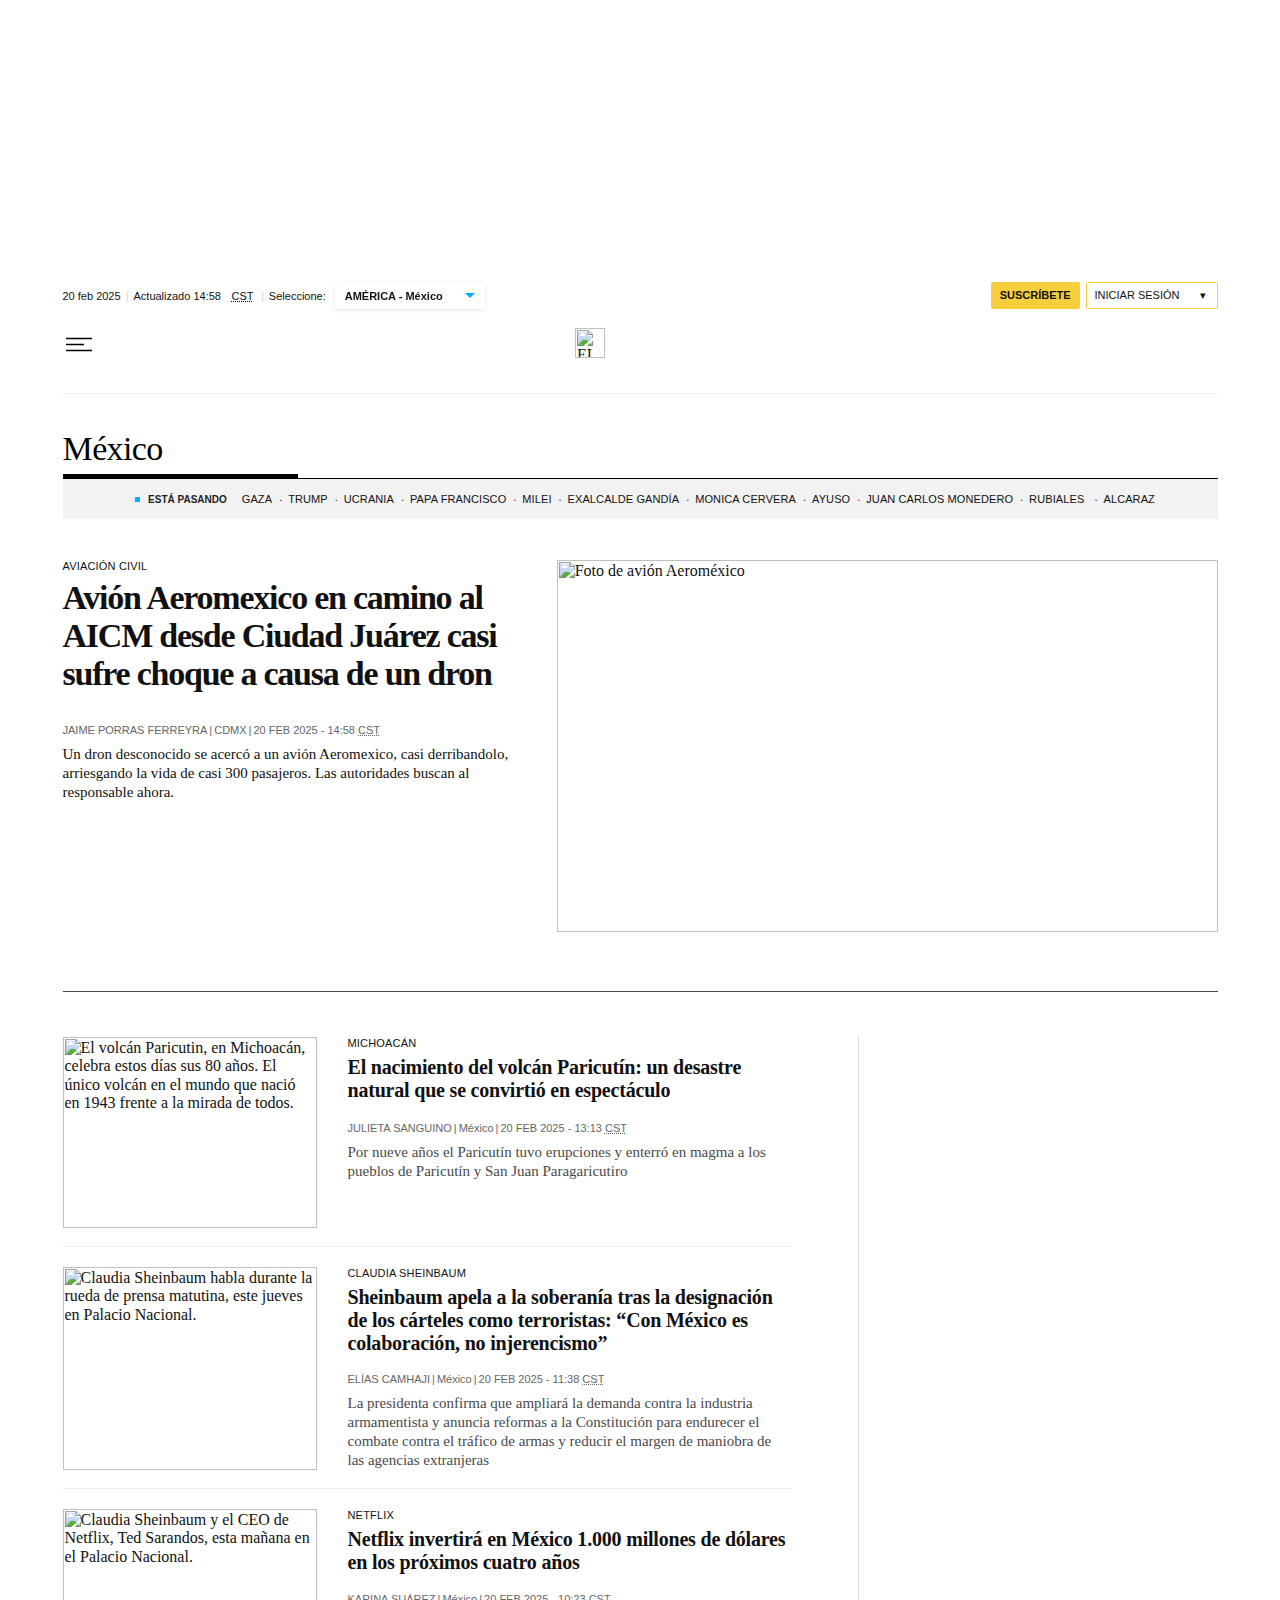
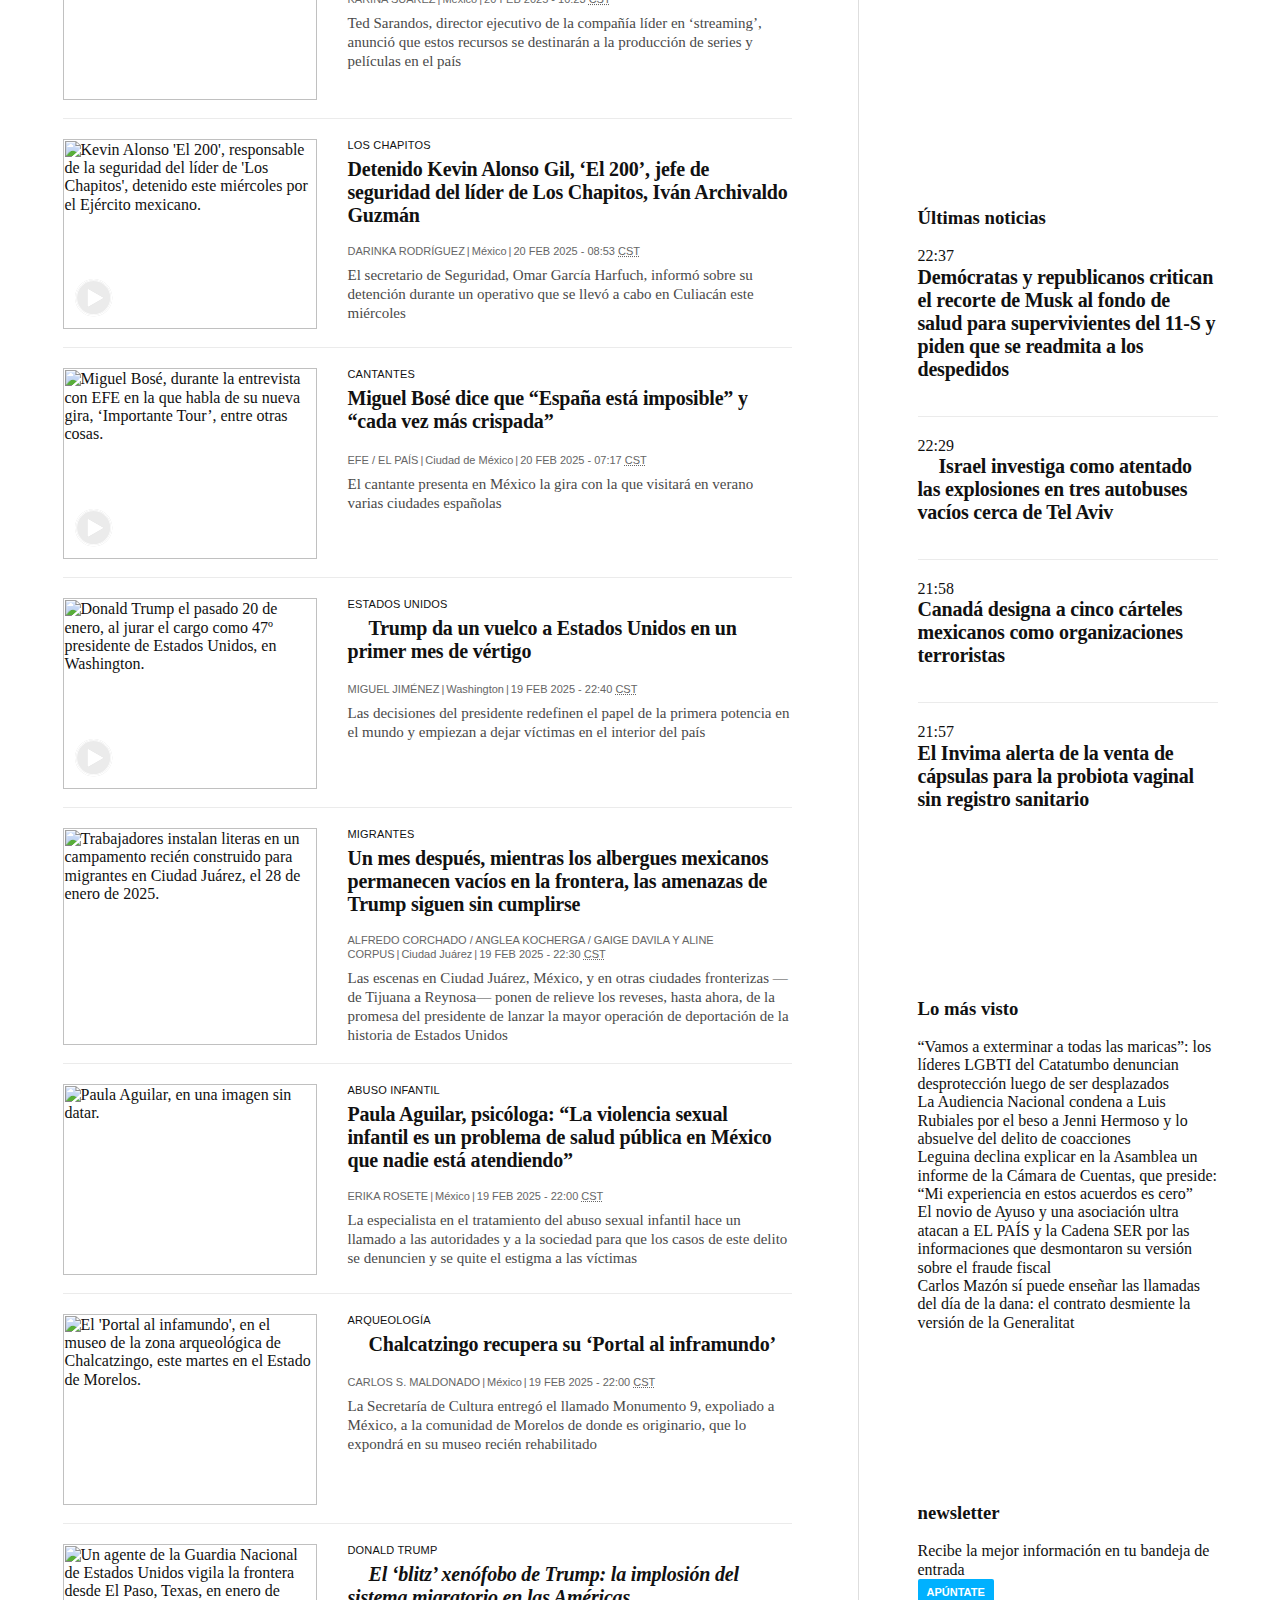
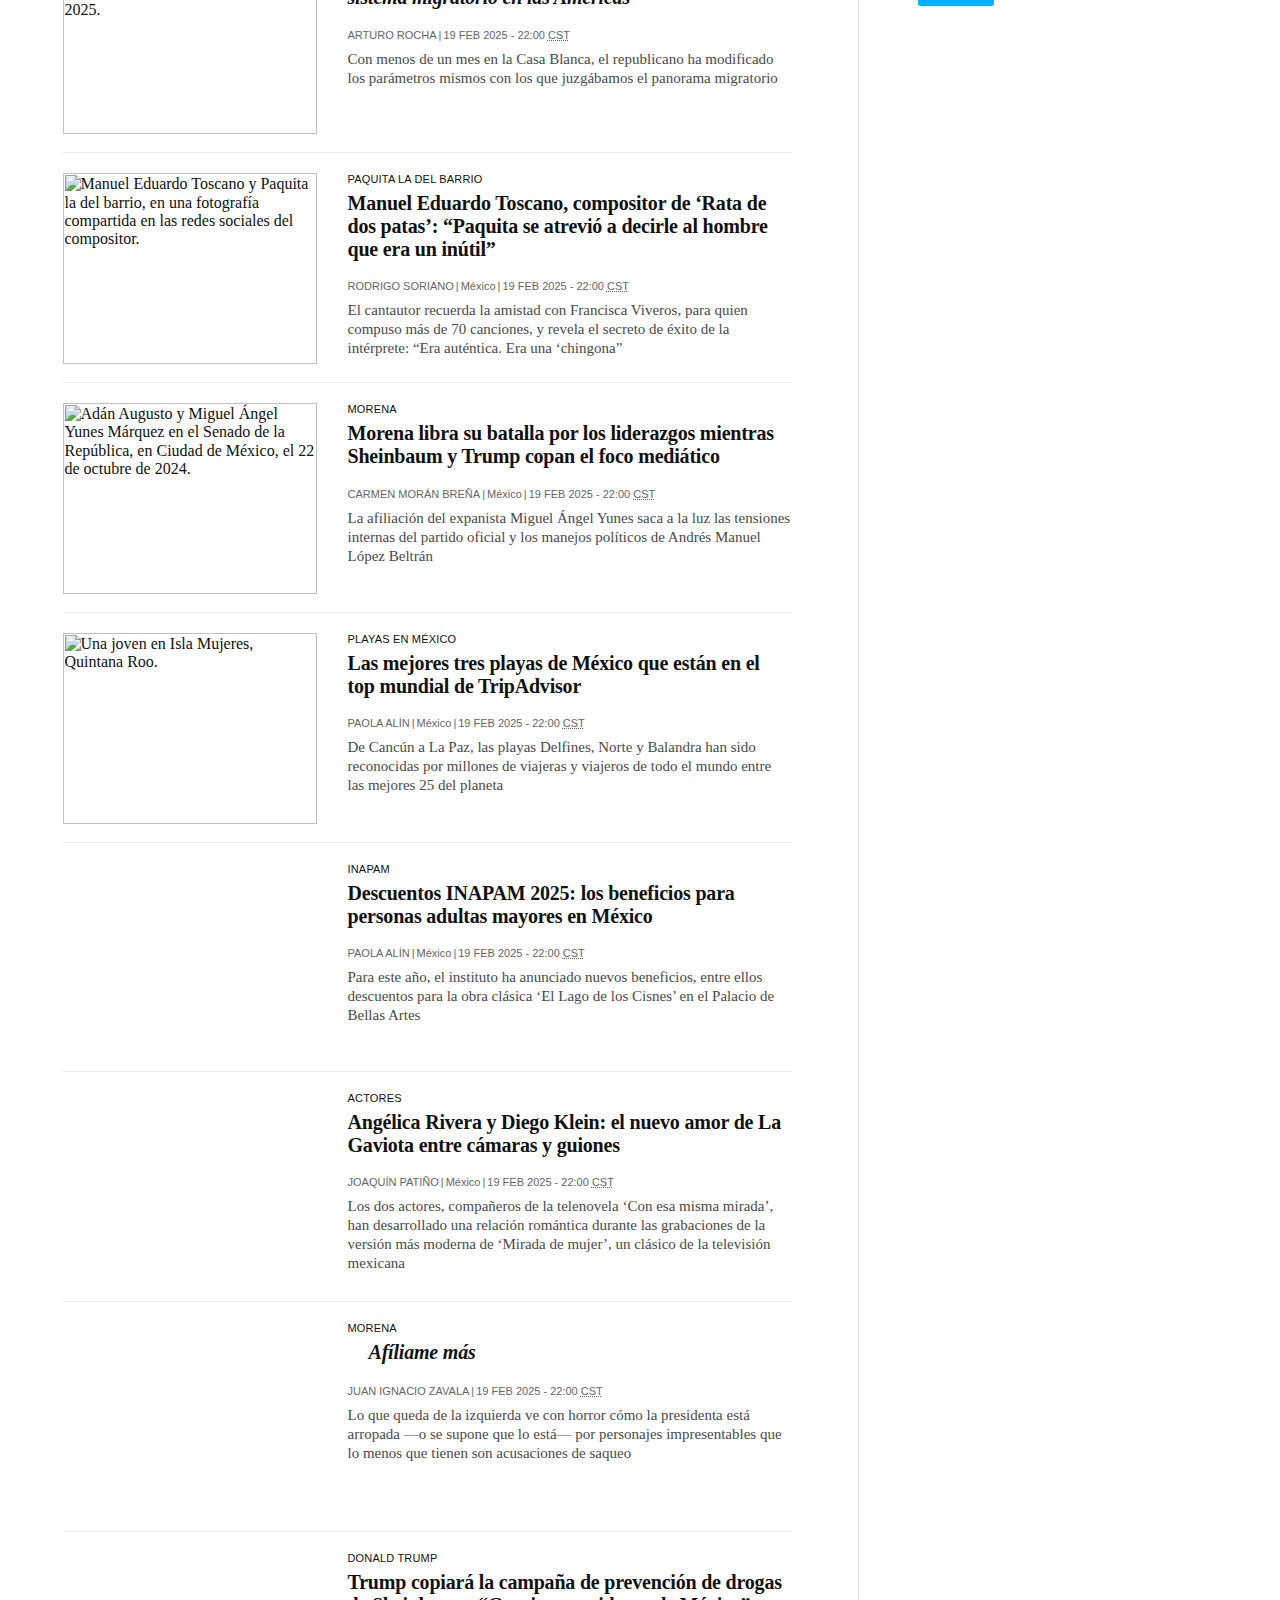
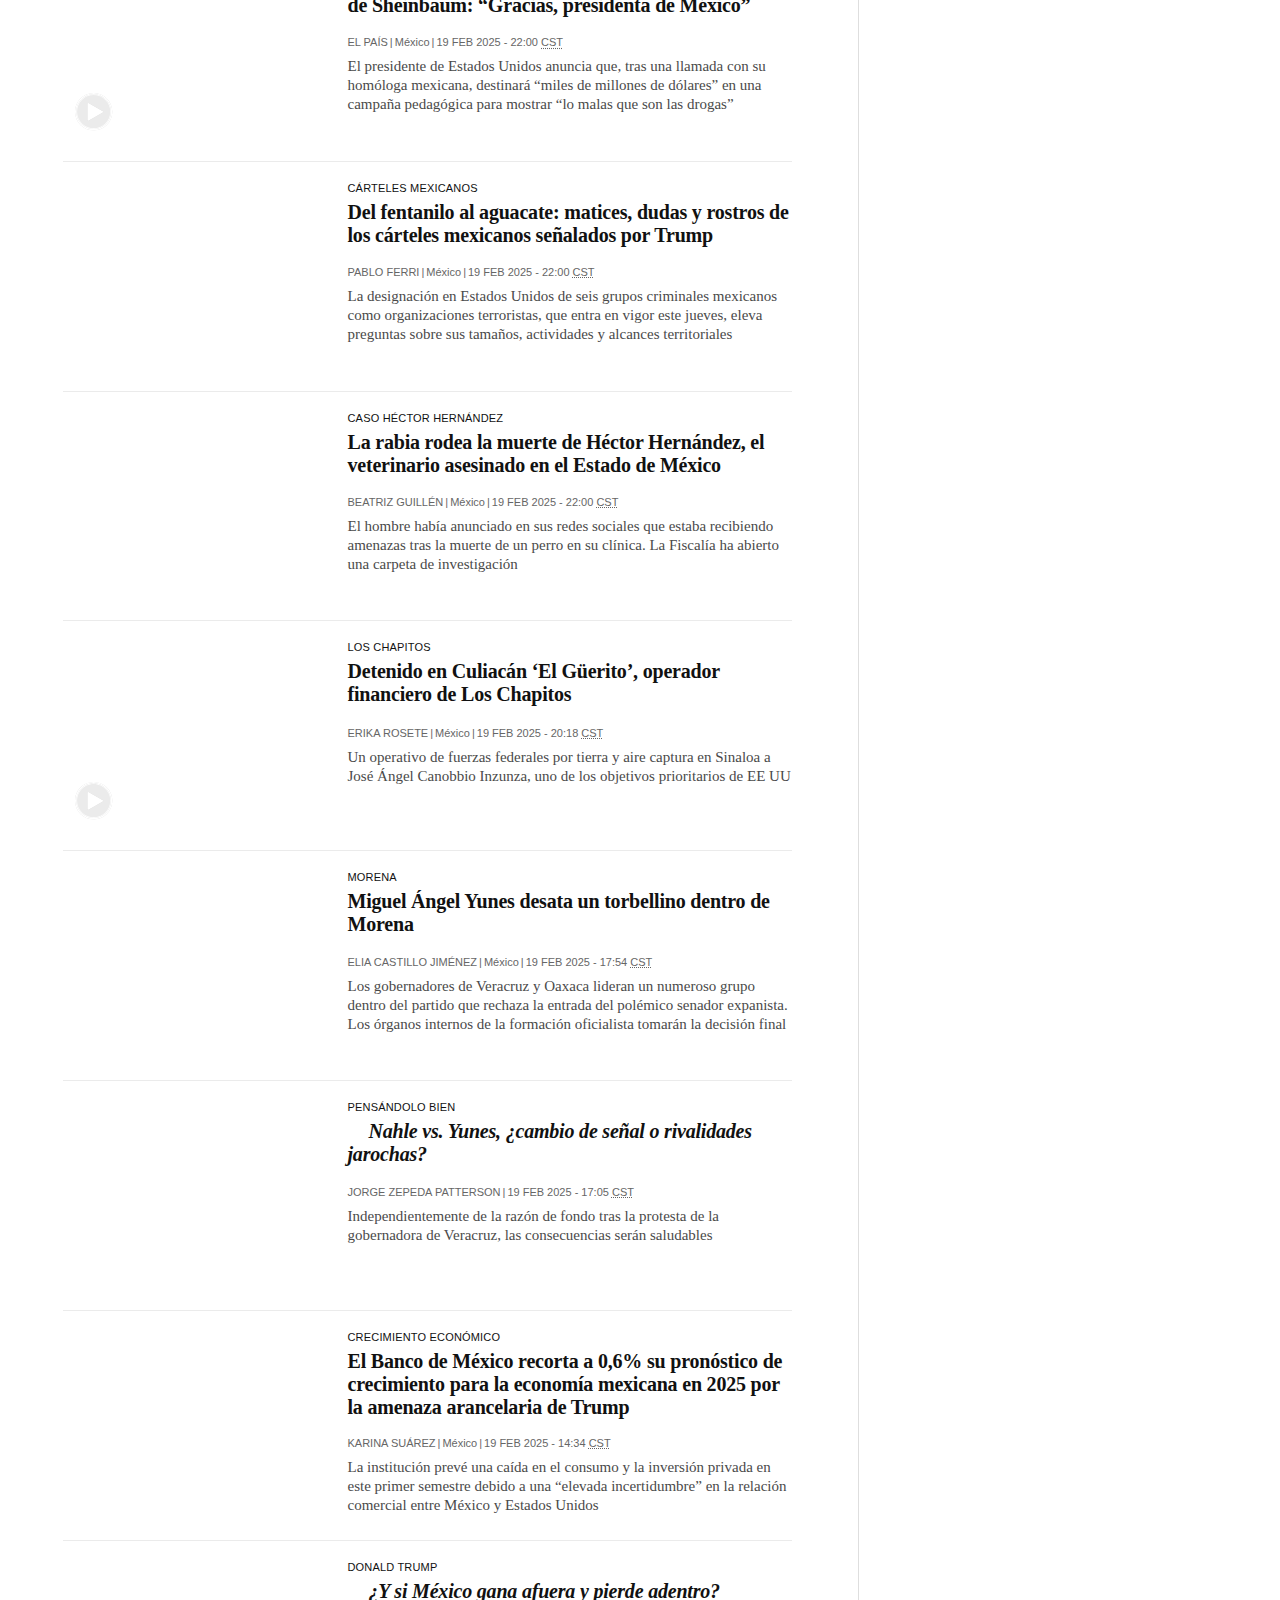
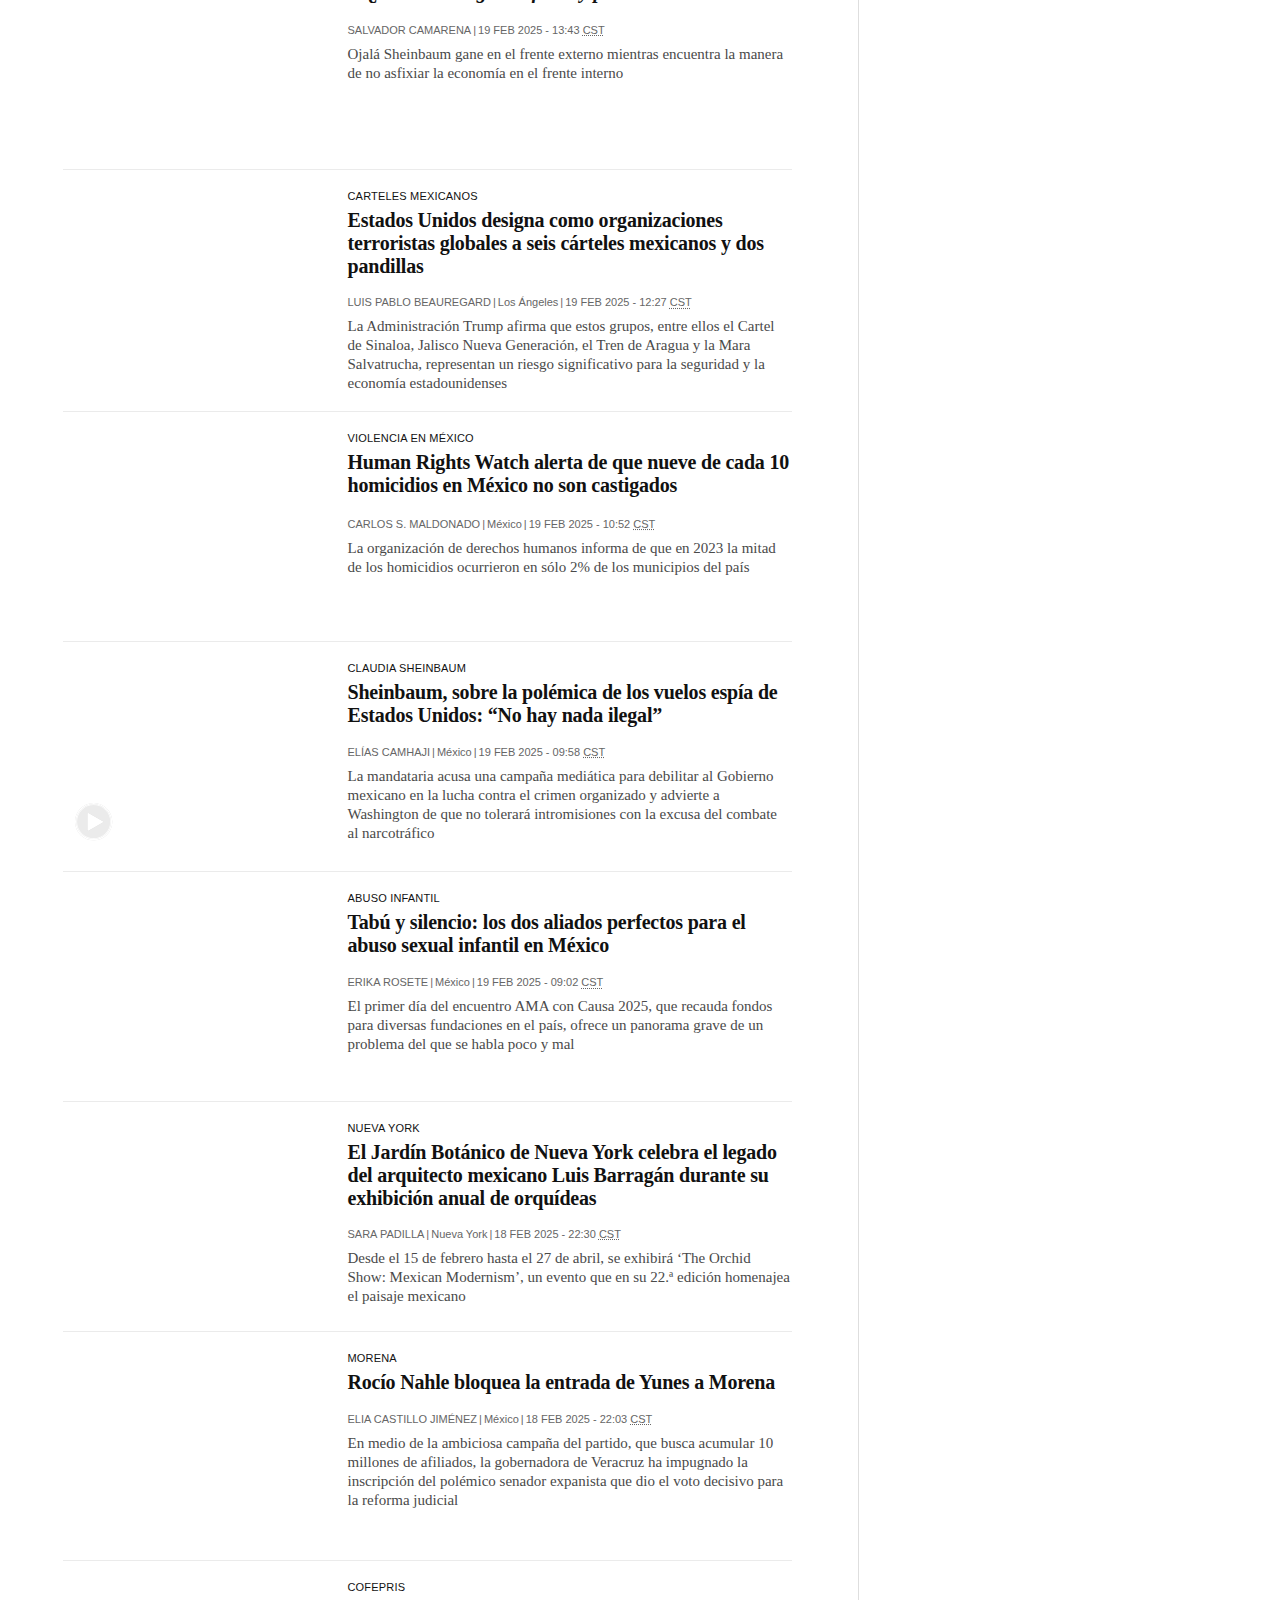
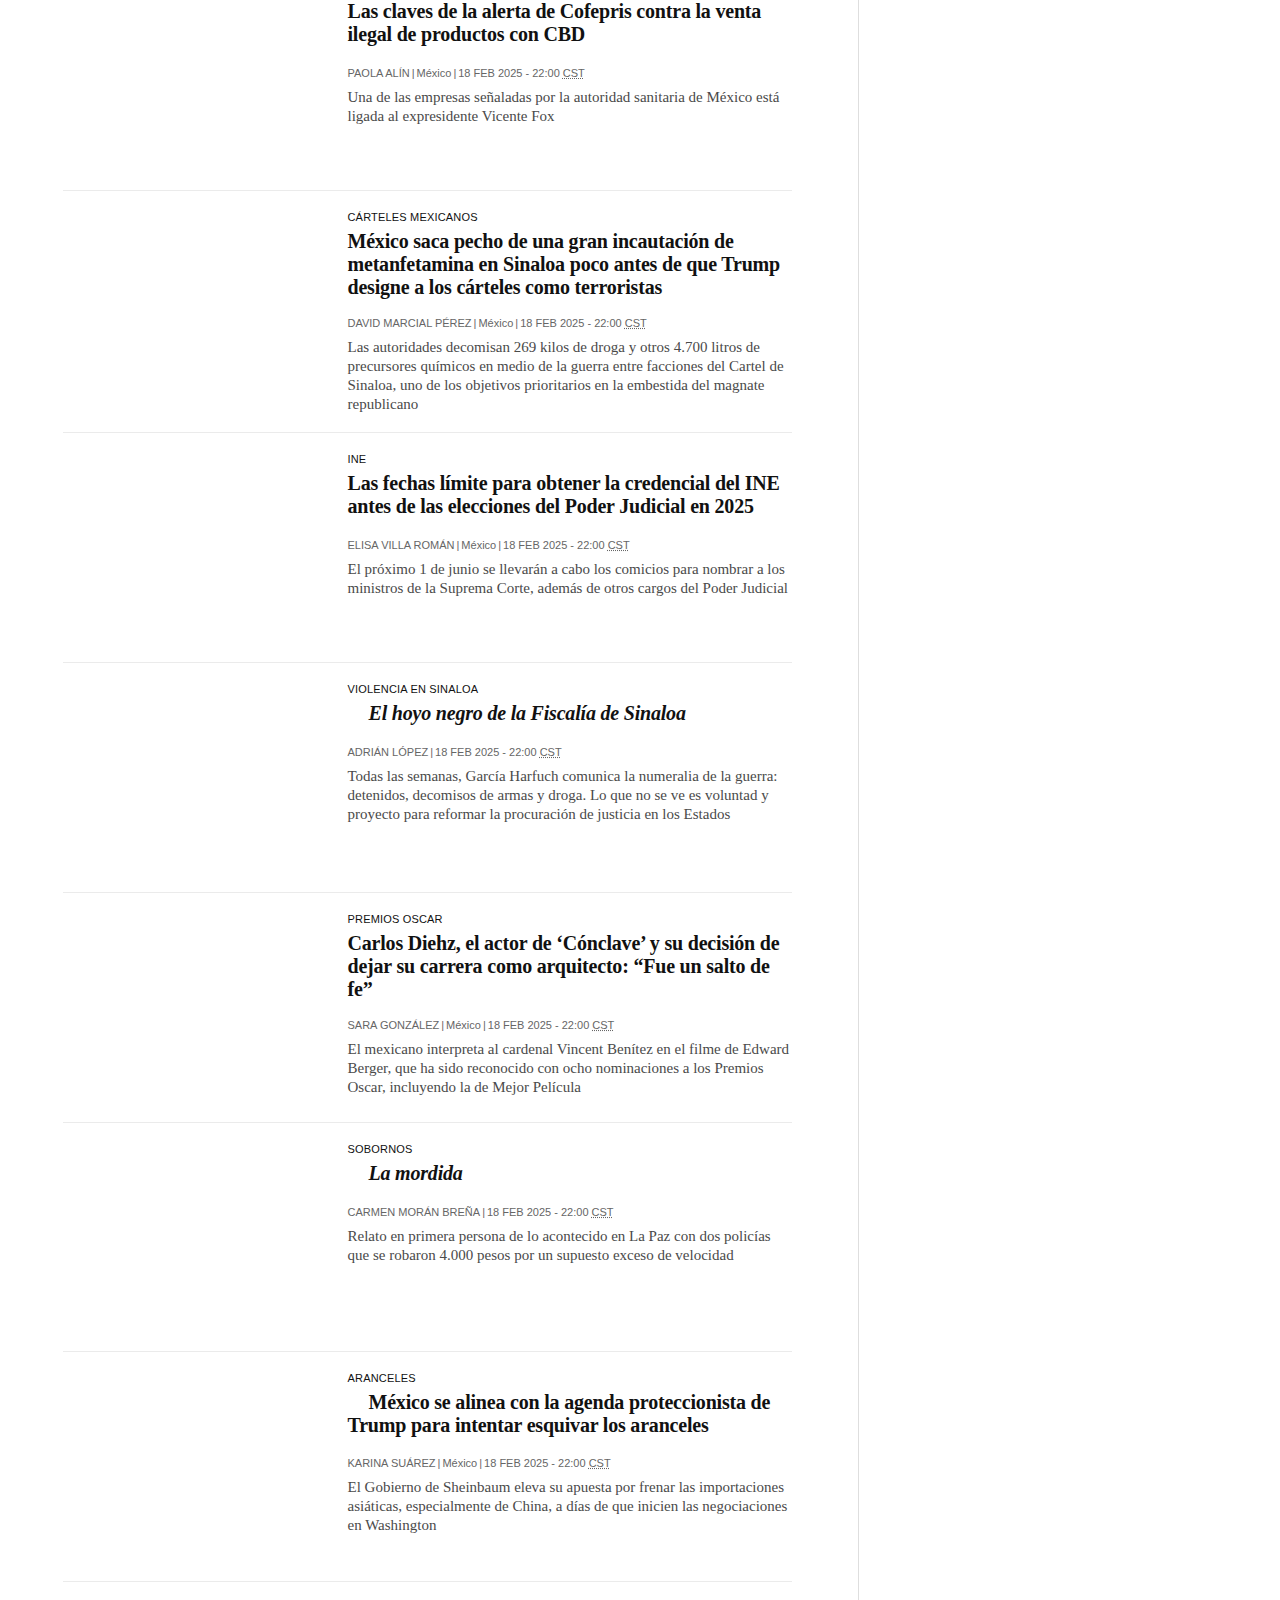
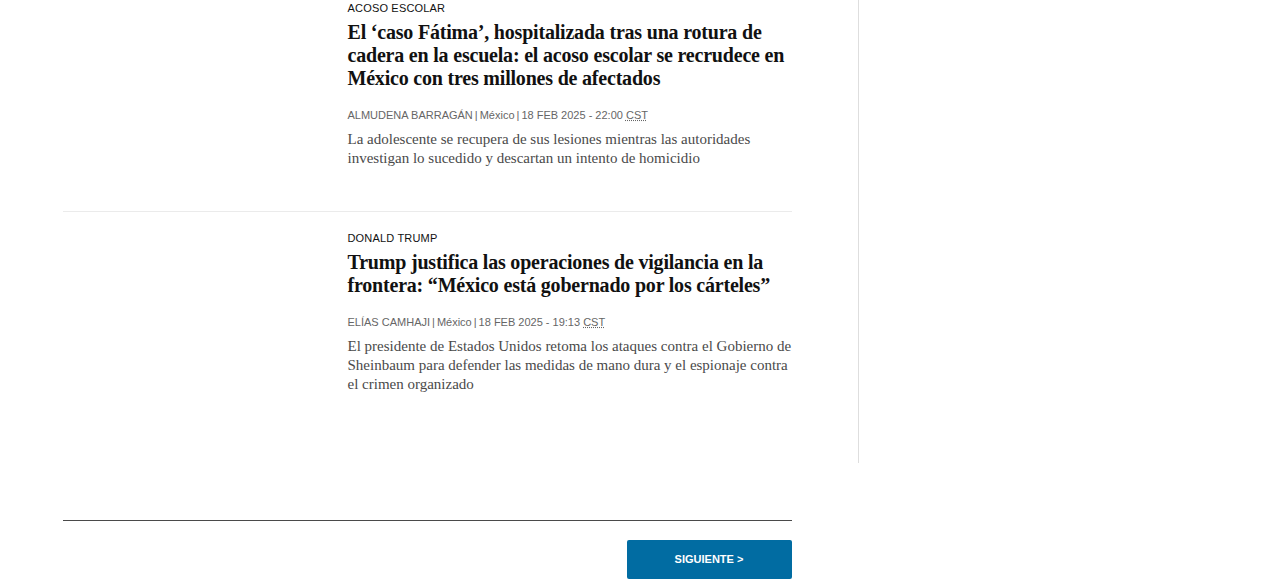
==== commit 3f24b82a: "Add files via upload" ====
--- a/index.html
+++ b/index.html
@@ -1,7 +1,5 @@
-
-<!-- saved from url=(0074)file:///C:/Users/15010/Downloads/Download%202025-02-21T17_40_00/index.html -->
-<html lang="es-ES"><head><meta http-equiv="Content-Type" content="text/html; charset=UTF-8"><script type="text/javascript" async="" src="./index_files/f(1).txt"></script><script id="spcloader" type="text/javascript" async="" src="./index_files/loader.js.descarga" charset="utf-8"></script><script type="text/javascript" async="" src="./index_files/f(1).txt"></script><meta name="viewport" content="width=device-width, initial-scale=1.0"><link rel="preconnect" href="file://static.elpais.com/"><link rel="preconnect" href="file://assets.adobedtm.com/"><link rel="preconnect" href="file://sdk.privacy-center.org/"><link rel="preload" href="./index_files/6IHH2PTPTNCYLIQLEM67U4BQR4.jpg" imagesrcset="https://imagenes.elpais.com/resizer/v2/6IHH2PTPTNCYLIQLEM67U4BQR4.jpg?auth=c49ae126f7fd7b41e661931562840ccd66cba8c2232e06cac152134206489fef&amp;width=414&amp;height=233&amp;focal=920%2C248 414w,https://imagenes.elpais.com/resizer/v2/6IHH2PTPTNCYLIQLEM67U4BQR4.jpg?auth=c49ae126f7fd7b41e661931562840ccd66cba8c2232e06cac152134206489fef&amp;width=828&amp;height=466&amp;focal=920%2C248 828w" imagesizes="(min-width:1214px)661px,(min-width:1001px)55.08vw,(min-width:768px)436px,(min-width:576px)94.63vw,100vw" as="image" fetchpriority="high"><link rel="preload" href="https://static.elpais.com/dist/resources/fonts/majrit/majrit-text/Majrit-Text-Bold.woff2" as="font" type="font/woff2" crossorigin=""><link rel="preload" href="https://static.elpais.com/dist/resources/fonts/majrit/majrit-text/Majrit-Text-Roman.woff2" as="font" type="font/woff2" crossorigin=""><script id="spcloader" type="text/javascript" async="" src="./index_files/loader.js.descarga" charset="utf-8"></script><script type="application/javascript">window.ENP = {"globalContent":{"website":"el-pais","alertEnabled":true,"lotteryButtonEnabled":false,"chatbotDisabled":false,"subscribeLinkByIP":"https://elpais.com/suscripciones/america/#/campaign","subscribeLink":"https://elpais.com/suscripciones/#/campaign","subscribePremiumLink":{"default":"https://elpais.com/suscripciones/premium/upgrade/","CA":"https://elpais.com/suscripciones/digital/premium/upgrade/eucan/","US":"https://elpais.com/suscripciones/digital/premium/upgrade/eucan/"},"usunLoginUrl":"https://services.users.elpais.com/serviceLogin.html","baseUrlApiGateway":"https://wdnf3ec6zb.execute-api.eu-west-1.amazonaws.com/PRO/api/","serviceProductUrl":"https://services.users.elpais.com/serviceProduct.html","newsGoogleScript":"https://news.google.com/swg/js/v1/swg.js","secretPasswordServiceProduct":"&_&que_es_mi_barco$_$","favoritesURL":"https://static.elpais.com/dist/resources/js/5fe8a9488543d9a0c2e359aedf14f9b47a6352f0/ENP-favorites.js","apiOrigin":"https://publicapi.elpais.com","publicApi":"https://publicapi.elpais.com","entitlements":{"basic":[2895115629259653],"premium":[2810938707754442]},"omitAds":false},"deployment":{"arcVersion":"2186","cssVersion":"dd27860fd095e8a898682c316170731f","jsVersion":"5fe8a9488543d9a0c2e359aedf14f9b47a6352f0","resourcePath":"https://static.elpais.com/dist"},"translations":{"dateTime":{"dateTimeConnector":"a las","ago":"Hace %s","actualizado":"Actualizado","act":"Act."},"sharedBar":{"copyLink":"Enlace copiado"},"subscribePremiumText":"Añade más ventajas a tu suscripción: 2 cuentas de email, PDF de EL PAÍS y todo Cinco Días.","subscribePremiumButton":"HAZTE PREMIUM","chatbot":{"welcomeMessage":"Hola%s, ¿puedo ayudarte?"}},"siteProperties":{"liveKickerUrl":"https://eskup.elpais.com/OuteskupSimple","languageCode":"es-ES","siteDomainURL":"https://elpais.com","subscribeOther":{"default":{"MX":"https://elpais.com/suscripciones/america/mexico/digital/#/campaign#","CO":"https://elpais.com/suscripciones/america/colombia/digital/#/campaign#","CL":"https://elpais.com/suscripciones/america/chile/digital/#/campaign#","CA":"https://elpais.com/suscripciones/digital/eucan/","US":"https://elpais.com/suscripciones/digital/eucan/"},"freemium_t2":{"default":"https://elpais.com/suscripciones/premium/primer-mes-anual/#/campaign","defaultAm":"https://elpais.com/suscripcion/latam/primermes/premium/mensual/anual/#/campaign","MX":"https://elpais.com/suscripcion/latam/primermes/premium/mensual/anual/#/campaign","CO":"https://elpais.com/suscripcion/colombia/premium/primermes/anual","CL":"https://elpais.com/suscripcion/latam/primermes/premium/mensual/anual/#/campaign","CA":"https://elpais.com/suscripciones/digital/premium/primer-mes-anual/eucan","US":"https://elpais.com/suscripciones/digital/premium/primer-mes-anual/eucan"}},"relativeSearchURL":"/buscador/"},"disabledFeatures":{"NOFAV":true,"NOPUBLI":false,"NOCSS":false},"overrideCss":null};</script><script type="application/javascript">window.LANG = "es-ES";</script><script type="text/javascript">window.arcIdentityApiOrigin = "https://publicapi.elpais.com";window.arcSalesApiOrigin = "https://publicapi.elpais.com";window.arcSignInUrl = "/subscriptions";if (false || window.location.pathname.indexOf('/pf/') === 0)
-  { window.arcSignInUrl = "/pf" + window.arcSignInUrl + "?_website=el-pais"; }</script><script src="./index_files/securesharesession.min.js.descarga"></script><script type="text/javascript" id="enp-script-0" src="./index_files/ENP-section-auto.js.descarga" defer=""></script><script src="./index_files/loader(1).js.descarga" defer=""></script><script type="text/javascript">
+<html lang="es-ES"><head><script type="text/javascript" async="" src="https://securepubads.g.doubleclick.net/tag/js/gpt.js"></script><meta charset="UTF-8"><meta name="viewport" content="width=device-width, initial-scale=1.0"><link rel="preconnect" href="//static.elpais.com"><link rel="preconnect" href="//assets.adobedtm.com"><link rel="preconnect" href="//sdk.privacy-center.org"><link rel="preload" href="https://imagenes.elpais.com/resizer/v2/6IHH2PTPTNCYLIQLEM67U4BQR4.jpg?auth=c49ae126f7fd7b41e661931562840ccd66cba8c2232e06cac152134206489fef&amp;width=414&amp;height=233&amp;focal=920%2C248" imagesrcset="https://imagenes.elpais.com/resizer/v2/6IHH2PTPTNCYLIQLEM67U4BQR4.jpg?auth=c49ae126f7fd7b41e661931562840ccd66cba8c2232e06cac152134206489fef&amp;width=414&amp;height=233&amp;focal=920%2C248 414w,https://imagenes.elpais.com/resizer/v2/6IHH2PTPTNCYLIQLEM67U4BQR4.jpg?auth=c49ae126f7fd7b41e661931562840ccd66cba8c2232e06cac152134206489fef&amp;width=828&amp;height=466&amp;focal=920%2C248 828w" imagesizes="(min-width:1214px)661px,(min-width:1001px)55.08vw,(min-width:768px)436px,(min-width:576px)94.63vw,100vw" as="image" fetchpriority="high"><link rel="preload" href="https://static.elpais.com/dist/resources/fonts/majrit/majrit-text/Majrit-Text-Bold.woff2" as="font" type="font/woff2" crossorigin=""><link rel="preload" href="https://static.elpais.com/dist/resources/fonts/majrit/majrit-text/Majrit-Text-Roman.woff2" as="font" type="font/woff2" crossorigin=""><script id="spcloader" type="text/javascript" async="" src="https://sdk.privacy-center.org/8ba38674-edba-484d-8053-435051d79f72/loader.js?target=epconsentwalnoneu.com" charset="utf-8"></script><script type="application/javascript">window.ENP = {"globalContent":{"website":"el-pais","alertEnabled":true,"lotteryButtonEnabled":false,"chatbotDisabled":false,"subscribeLinkByIP":"https://elpais.com/suscripciones/america/#/campaign","subscribeLink":"https://elpais.com/suscripciones/#/campaign","subscribePremiumLink":{"default":"https://elpais.com/suscripciones/premium/upgrade/","CA":"https://elpais.com/suscripciones/digital/premium/upgrade/eucan/","US":"https://elpais.com/suscripciones/digital/premium/upgrade/eucan/"},"usunLoginUrl":"https://services.users.elpais.com/serviceLogin.html","baseUrlApiGateway":"https://wdnf3ec6zb.execute-api.eu-west-1.amazonaws.com/PRO/api/","serviceProductUrl":"https://services.users.elpais.com/serviceProduct.html","newsGoogleScript":"https://news.google.com/swg/js/v1/swg.js","secretPasswordServiceProduct":"&_&que_es_mi_barco$_$","favoritesURL":"https://static.elpais.com/dist/resources/js/5fe8a9488543d9a0c2e359aedf14f9b47a6352f0/ENP-favorites.js","apiOrigin":"https://publicapi.elpais.com","publicApi":"https://publicapi.elpais.com","entitlements":{"basic":[2895115629259653],"premium":[2810938707754442]},"omitAds":false},"deployment":{"arcVersion":"2186","cssVersion":"dd27860fd095e8a898682c316170731f","jsVersion":"5fe8a9488543d9a0c2e359aedf14f9b47a6352f0","resourcePath":"https://static.elpais.com/dist"},"translations":{"dateTime":{"dateTimeConnector":"a las","ago":"Hace %s","actualizado":"Actualizado","act":"Act."},"sharedBar":{"copyLink":"Enlace copiado"},"subscribePremiumText":"Añade más ventajas a tu suscripción: 2 cuentas de email, PDF de EL PAÍS y todo Cinco Días.","subscribePremiumButton":"HAZTE PREMIUM","chatbot":{"welcomeMessage":"Hola%s, ¿puedo ayudarte?"}},"siteProperties":{"liveKickerUrl":"https://eskup.elpais.com/OuteskupSimple","languageCode":"es-ES","siteDomainURL":"https://elpais.com","subscribeOther":{"default":{"MX":"https://elpais.com/suscripciones/america/mexico/digital/#/campaign#","CO":"https://elpais.com/suscripciones/america/colombia/digital/#/campaign#","CL":"https://elpais.com/suscripciones/america/chile/digital/#/campaign#","CA":"https://elpais.com/suscripciones/digital/eucan/","US":"https://elpais.com/suscripciones/digital/eucan/"},"freemium_t2":{"default":"https://elpais.com/suscripciones/premium/primer-mes-anual/#/campaign","defaultAm":"https://elpais.com/suscripcion/latam/primermes/premium/mensual/anual/#/campaign","MX":"https://elpais.com/suscripcion/latam/primermes/premium/mensual/anual/#/campaign","CO":"https://elpais.com/suscripcion/colombia/premium/primermes/anual","CL":"https://elpais.com/suscripcion/latam/primermes/premium/mensual/anual/#/campaign","CA":"https://elpais.com/suscripciones/digital/premium/primer-mes-anual/eucan","US":"https://elpais.com/suscripciones/digital/premium/primer-mes-anual/eucan"}},"relativeSearchURL":"/buscador/"},"disabledFeatures":{"NOFAV":true,"NOPUBLI":false,"NOCSS":false},"overrideCss":null};</script><script type="application/javascript">window.LANG = "es-ES";</script><script type="text/javascript">window.arcIdentityApiOrigin = "https://publicapi.elpais.com";window.arcSalesApiOrigin = "https://publicapi.elpais.com";window.arcSignInUrl = "/subscriptions";if (false || window.location.pathname.indexOf('/pf/') === 0)
+  { window.arcSignInUrl = "/pf" + window.arcSignInUrl + "?_website=el-pais"; }</script><script src="https://static.prisa.com/dist/subs/securesharesession/v2/latest/securesharesession.min.js"></script><script type="text/javascript" id="enp-script-0" src="https://static.elpais.com/dist/resources/js/5fe8a9488543d9a0c2e359aedf14f9b47a6352f0/ENP-section-auto.js" defer=""></script><script src="https://contributor.google.com/scripts/1d9eb4aae2cdce07/loader.js" defer=""></script><script type="text/javascript">
           var EP=EP||{};
           (function(e){e.FC={getCookie:function(a){a+="=";for(var d=document.cookie.split(";"),b=0;b<d.length;b++){for(var c=d[b];" "==c.charAt(0);)c=c.substring(1,c.length);if(0==c.indexOf(a))return c.substring(a.length,c.length)}return null},getReleasedStorage:function(a,d){my_storage=window.localStorage;var b=my_storage.getItem(a);if(null!==b&&-1!=b.indexOf("|")){var c=b.substring(0,b.indexOf("|"));b=b.substring(b.indexOf("|")+1,b.length);if(c==
           d||"mostrarFC"==a&&"SI"==b)return b}return null},setReleasedStorage:function(a,d,b){my_storage=window.localStorage;my_storage.setItem(a,d+"|"+b)},cumpleAleatorio:function(a){return cumple_aleatorio=100*Math.random()<a?!0:!1},init:function(){es_suscriptor=!1;var a=EP.FC.getCookie("uid_ns");es_suscriptor=null==a?!1:null==a.match(/144\|([0-9]+)/)?!1:!0;window.googlefc=window.googlefc||{};googlefc.controlledMessagingFunction=function(a){(es_suscriptor||true)?a.proceed(!1):a.proceed(!0)}}};EP.FC.init()})(EP);
@@ -18,17 +16,8 @@
           (da(a.f,"internal_api_sb"),Z(a,S(a.b,9)))},function(b){b?Z(a,S(a.b,7)):Z(a,S(a.b,8))})},Z=function(a,b){a.c||(a.c=!0,a=new l.XMLHttpRequest,a.open("GET",b,!0),a.send())};(function(a,b){l[a]=function(c){for(var d=[],e=0;e<arguments.length;++e)d[e-0]=arguments[e];l[a]=q;b.apply(null,d)}})("__475an521in8a__",function(a){"function"==typeof l.atob&&(a=l.atob(a),a=new W(a?JSON.parse(a):null),(new Y(a)).start())});}).call(this);
 
           window.__475an521in8a__("[base64]/[base64]/[base64]");
-          </script><script async="" src="./index_files/AGSKWxWl4OHVOhONFmrW5xi_scJ2jYwch61PP591wCtLQJVTlKBzlHvrAnxtgHVpItmxcNRmUnc2DlVHjXZ1d7PY"></script><script async="" src="./index_files/AGSKWxWl4OHVOhONFmrW5xi_scJ2jYwch61PP591wCtLQJVTlKBzlHvrAnxtgHVpItmxcNRmUnc2DlVHjXZ1d7PY"></script><script type="application/javascript">window.DTM = Object.assign(window.DTM || {}, {"isArticle":false,"pageDataLayer":{"businessUnit":"noticias","canonicalURL":"https://elpais.com/noticias/mexico/","domain":"elpais.com","edition":"españa","geoRegion":"españa","language":"es-ES","paywallID":"","liveContent":false,"org":"prisa","pageInstanceID":"1740089703117_14206798","pageName":"elpaiscom/noticias/mexico/","publisher":"el pais","siteID":"elpaiscom","sysEnv":"web","thematic":"informacion","onsiteSearchResults":"","onsiteSearchTerm":"","paywallActive":false,"paywallCounter":"not-set","pageTypology":"","paywallProductOther":"","editionNavigation":"not-set","author":[],"creationDate":"","pageType":"tag","dataLayerDelay":false,"paywallStatus":"0","primaryCategory":"tag","secondaryCategories":"","subCategory1":"tag>mexico_a","subCategory2":"","tags":[]},"path":"//assets.adobedtm.com/0681c221600c/d0943e7fed9e/launch-90f4fb204f3b.min.js"});</script><title>México en EL PAÍS</title><meta name="date" scheme="W3CDTF" content="2025-02-20T21:58:22+01:00"><meta name="lang" content="es-ES"><meta name="author" content="Ediciones EL PAÍS"><meta name="robots" content="index,follow"><meta name="description" content="Todas las noticias sobre México publicadas en EL PAÍS. Información, novedades y última hora sobre México."><meta name="organization" content="Ediciones EL PAÍS S.L."><meta property="article:publisher" content="https://www.facebook.com/elpais/"><meta property="article:modified_time" content="2025-02-20T21:58:22+01:00"><meta property="og:title" content="México en EL PAÍS"><meta property="og:description" content="Todas las noticias sobre México publicadas en EL PAÍS. Información, novedades y última hora sobre México."><meta property="og:updated_time" content="2025-02-20T21:58:22+01:00"><meta property="og:image" content="https://imagenes.elpais.com/resizer/v2/https%3A%2F%2Farc-anglerfish-eu-central-1-prod-prisa.s3.amazonaws.com%2Fpublic%2FPSMME3J7ZBDOHK4S6ZIIFVDEAQ.png?auth=6297c6ea5303b046503b1d9ef9d5cf46f4eacf1583ad6d61346d8fc8d9f9c948&amp;width=200&amp;height=200&amp;smart=true"><meta property="og:image:width" content="200"><meta property="og:image:height" content="200"><meta property="og:url" content="https://elpais.com/noticias/mexico/"><meta property="og:type" content="website"><meta property="og:site_name" content="El País"><meta property="fb:app_id" content="94039431626"><meta property="twitter:card" content="summary"><meta property="twitter:site" content="@el_pais"><link rel="canonical" href="https://elpais.com/noticias/mexico/"><meta property="article:section" content="México"><meta property="article:tag" content="México"><meta property="twitter:title" content="México en EL PAÍS"><meta property="og:article:publisher" content="EL PAÍS"><meta property="og:article:author" content="Ediciones EL PAÍS"><meta property="fb:pages" content="8585811569"><link rel="next" href="https://elpais.com/noticias/mexico/1/"><link rel="alternate" href="https://elpais.com/arc/outboundfeeds/rss/tags_slug/mexico-a/?outputType=xml" type="application/rss+xml" title="RSS de México en EL PAÍS"><script type="application/ld+json">[{"@context":"https://schema.org/","@type":"BreadcrumbList","itemListElement":[{"@type":"ListItem","item":{"@type":"CollectionPage","@id":"https://elpais.com/","name":"EL PAÍS: el periódico global"},"position":1},{"@type":"ListItem","item":{"@type":"CollectionPage","@id":"https://elpais.com/noticias/","name":"Noticias"},"position":2},{"@type":"ListItem","item":{"@type":"CollectionPage","@id":"https://elpais.com/noticias/mexico/","name":"México"},"position":3}]},{"@context":"https://schema.org/","@type":"WPHeader","cssSelector":".z-he"},{"@context":"https://schema.org/","@type":"WPFooter","cssSelector":".z-fo"}]</script><link rel="manifest" href="file:///C:/pf/resources/manifests/site.webmanifest?d=2186"><link rel="icon" type="image/x-icon" href="https://static.elpais.com/dist/resources/images/favicon.ico"><style id="critical-css">:root{--article-body-tablet-offset: rem(32px);--grid-6-1-column-content: calc(1 * ((100% - var(--grid-column-gap) * 5) / 6 + var(--grid-column-gap)) - var(--grid-column-gap));--grid-6-1-column-content-gap: calc(1 * ((100% - var(--grid-column-gap) * 5) / 6 + var(--grid-column-gap)));--grid-8-1-column-content: calc(1 * ((100% - var(--grid-column-gap) * 7) / 8 + var(--grid-column-gap)) - var(--grid-column-gap));--grid-8-1-column-content-gap: calc(1 * ((100% - var(--grid-column-gap) * 7) / 8 + var(--grid-column-gap)));--grid-8-2-column-content: calc(2 * ((100% - var(--grid-column-gap) * 7) / 8 + var(--grid-column-gap)) - var(--grid-column-gap));--grid-8-3-column-content: calc(3 * ((100% - var(--grid-column-gap) * 7) / 8 + var(--grid-column-gap)) - var(--grid-column-gap));--grid-8-4-column-content: calc(4 * ((100% - var(--grid-column-gap) * 7) / 8 + var(--grid-column-gap)) - var(--grid-column-gap));--grid-10-1-column-content: calc(1 * ((100% - var(--grid-column-gap) * 9) / 10 + var(--grid-column-gap)) - var(--grid-column-gap));--grid-10-2-column-content: calc(2 * ((100% - var(--grid-column-gap) * 9) / 10 + var(--grid-column-gap)) - var(--grid-column-gap));--grid-10-3-column-content: calc(3 * ((100% - var(--grid-column-gap) * 9) / 10 + var(--grid-column-gap)) - var(--grid-column-gap));--grid-10-4-column-content: calc(4 * ((100% - var(--grid-column-gap) * 9) / 10 + var(--grid-column-gap)) - var(--grid-column-gap));--grid-10-1-column-content-gap: calc(1 * ((100% - var(--grid-column-gap) * 9) / 10 + var(--grid-column-gap)));--grid-12-1-column-content-gap: calc(1 * ((100% - var(--grid-column-gap) * 11) / 12 + var(--grid-column-gap)))}html{line-height:1.15;-webkit-text-size-adjust:100%}body{margin:0}hr{box-sizing:content-box;height:0;overflow:visible}pre{font-family:monospace,monospace;font-size:1em}abbr[title]{border-bottom:none;text-decoration:underline;-webkit-text-decoration:underline dotted;text-decoration:underline dotted}b,strong{font-weight:bolder}code,kbd,samp{font-family:monospace,monospace;font-size:1em}small{font-size:80%}sub,sup{font-size:75%;line-height:0;position:relative;vertical-align:baseline}sub{bottom:-.25em}sup{top:-.5em}button,input,optgroup,select,textarea{font-family:inherit;font-size:100%;line-height:1.15;margin:0}button,input{overflow:visible}button,select{text-transform:none}button,[type=button],[type=reset],[type=submit]{-webkit-appearance:button}button::-moz-focus-inner,[type=button]::-moz-focus-inner,[type=reset]::-moz-focus-inner,[type=submit]::-moz-focus-inner{border-style:none;padding:0}button:-moz-focusring,[type=button]:-moz-focusring,[type=reset]:-moz-focusring,[type=submit]:-moz-focusring{outline:1px dotted ButtonText}legend{box-sizing:border-box;color:inherit;display:table;max-width:100%;padding:0;white-space:normal}progress{vertical-align:baseline}textarea{overflow:auto}[type=number]::-webkit-inner-spin-button,[type=number]::-webkit-outer-spin-button{height:auto}[type=search]{-webkit-appearance:textfield;outline-offset:-2px}[type=search]::-webkit-search-decoration{-webkit-appearance:none}::-webkit-file-upload-button{-webkit-appearance:button;font:inherit}details{display:block}summary{display:list-item}iframe,img{display:block;border:none}input,textarea{outline:none}figure{margin:0}[type=search]::-webkit-search-cancel-button{display:none}._g{position:relative;box-sizing:border-box;grid-template-rows:max-content;grid-auto-flow:dense}[class*=_g_c-]{grid-row-start:auto}._g{grid-template-columns:repeat(4,1fr)}._g-xs{display:grid}._g-s>div{position:relative}._g-s>div:not(:first-child):before{content:"";position:absolute;top:0;left:-16px;height:100%;border-left:1px solid #e9e9e9}._g_c-1{grid-column-end:span 1}._g_c-2{grid-column-end:span 2}._g_c-3{grid-column-end:span 3}._g_c-4{grid-column-end:span 4}:root{--grid-column-gap: 1.3125rem;--grid-column-gap-justify: -1.3125rem;--grid-offset: 1.25rem;--grid-offset-justify: -1.25rem}._g{grid-column-gap:1.3125rem}._g-o{padding-left:1.25rem;padding-right:1.25rem}._g-o{margin-left:auto;margin-right:auto;box-sizing:border-box;width:100%}._g-f{max-width:none}._gf-np{padding:0}._gf .c{border-bottom:0}@keyframes blink{0%{opacity:1}50%{opacity:0}to{opacity:1}}@font-face{font-family:MajritTxRoman;font-style:normal;font-weight:400;font-display:swap;src:url(https://static.elpais.com/dist/resources/fonts/majrit/majrit-text/Majrit-Text-Roman.woff2) format("woff2"),url(https://static.elpais.com/dist/resources/fonts/majrit/majrit-text/Majrit-Text-Roman.woff) format("woff")}@font-face{font-family:MajritTx;font-style:normal;font-weight:900;font-display:swap;src:url(https://static.elpais.com/dist/resources/fonts/majrit/majrit-text/Majrit-Text-Black.woff2) format("woff2"),url(https://static.elpais.com/dist/resources/fonts/majrit/majrit-text/Majrit-Text-Black.woff) format("woff")}@font-face{font-family:MarcinAntB;font-style:normal;font-weight:400;font-display:swap;src:url(https://static.elpais.com/dist/resources/fonts/marcin-ant-b/marcinantb-regular-webfont.woff2) format("woff2"),url(https://static.elpais.com/dist/resources/fonts/marcin-ant-b/marcinantb-regular-webfont.woff) format("woff")}@font-face{font-family:MajritTx;font-style:normal;font-weight:500;font-display:swap;src:url(https://static.elpais.com/dist/resources/fonts/majrit/majrit-text/Majrit-Text-Medium.woff2) format("woff2"),url(https://static.elpais.com/dist/resources/fonts/majrit/majrit-text/Majrit-Text-Medium.woff) format("woff")}@font-face{font-family:MarcinAntB;font-style:normal;font-weight:700;font-display:swap;src:url(https://static.elpais.com/dist/resources/fonts/marcin-ant-b/marcinantb-bold-webfont.woff2) format("woff2"),url(https://static.elpais.com/dist/resources/fonts/marcin-ant-b/marcinantb-bold-webfont.woff) format("woff")}.clearfix:after,._cf:after{display:block;clear:both;content:""}._rt{position:relative;display:block}._rt:before{display:block;padding-top:var(--arc-aspect-ratio);content:""}._rt>*{position:absolute;top:0;left:0;width:100%;height:100%}._rt-1x1{--arc-aspect-ratio: 100%}._rt-4x3{--arc-aspect-ratio: 75%}._rt-16x9{--arc-aspect-ratio: 56.25%}._rt-9x16{--arc-aspect-ratio: 177.7777777778%}._rt-21x9{--arc-aspect-ratio: 42.8571428571%}.btn{color:inherit;background-color:unset;border:none;padding:0;box-sizing:border-box;font-size:.6875rem;line-height:.9375rem;text-transform:uppercase;padding:.3125rem .5rem;border-radius:.125rem;text-align:center;vertical-align:middle;cursor:pointer;font-weight:700;min-width:1.6875rem;display:inline-flex;justify-content:center;align-items:center;font-family:MarcinAntB,sans-serif;outline:none;border:.0625rem solid rgba(0,0,0,0);white-space:nowrap}.btn:hover{opacity:.8}.btn-md{padding:.5rem;min-width:2rem;line-height:1rem}.btn-lg{min-width:10.3125rem;padding:.6875rem}.btn-1{right:.75rem;top:.75rem}.btn-2{background:#f7cf3c}.btn-3{border:1px solid #f7cf3c}.btn-4{border:1px solid #efefef;border-radius:0}.btn-5{background:#016ca2;color:#fff}.btn-6{background:#00b1ff;color:#fff}.btn-7{border:1px solid #00b1ff;color:#00b1ff}.btn-8{border:1px solid #00b1ff}.btn-9{background:#00b1ff}.btn-10{background-color:#e8120b;color:#fff}.btn-i{height:2rem;width:2rem}.btn-i svg{height:auto;width:1rem}._re{width:100%;height:auto}._pr{position:relative}._pa{position:absolute}._pf{position:fixed}._ls{list-style:none;padding:0;margin:0}._db{display:block}._df{display:flex}._di{display:inline}._dib{display:inline-block}._dg{display:grid}._dn{display:none}._ai-c{align-items:center}._ai-b{align-items:baseline}._js-c{justify-self:center}._js-e{justify-self:end}._jc-c{justify-content:center}._jc-se{justify-content:space-evenly}._btn{color:inherit;background-color:unset;border:none;padding:0;box-sizing:border-box;cursor:pointer;display:inline-flex;justify-content:center;align-items:center}._fl{float:left}._fr{float:right}._sr{order:0;clip:rect(0 0 0 0);-webkit-clip-path:inset(100%);clip-path:inset(100%);height:1px;overflow:hidden;padding:0;position:absolute;white-space:nowrap;width:1px}.tpl-modal{overflow:hidden}body{background:#fff;color:#111;font-family:MajritTx,serif}a{text-decoration:none;color:inherit}a:hover{opacity:.8;transition:opacity .4s}figure a:hover{opacity:1}.ad,.prisa_ad,.ad-center-rail{display:flex;justify-content:center;line-height:0}.ad-mpu{min-width:18.75rem;height:37.5rem;align-items:flex-start;justify-content:center}.ad-mpu>div{width:18.75rem;min-height:18.75rem;position:sticky;z-index:1;margin:0 auto;top:0}.ad-giga{min-height:6.25rem;max-width:74.9375rem;margin:0 auto}.ad-giga-1{position:sticky;top:0;z-index:1010}.ad-315-otb{width:19.6875rem;min-height:36.25rem}.ad-sticky{position:fixed;bottom:0;z-index:1050;height:6.25rem;box-shadow:0 0 5px 2px #00000036;display:none;width:100%}div[id^=elpais_gpt-MPU]{height:37.5rem;min-width:18.75rem;align-items:flex-start;justify-content:center;clear:both}.ad-ntsd{min-height:1.875rem}.tpl-admin .placeholder_ad .ad_content{display:flex;justify-content:center;align-items:center;background:#ebebeb;font-family:sans-serif;font-size:.75rem;margin:0 auto}.tpl-admin .ad-mldb{display:none}.ad-giga-2{margin-top:4.375rem}.contrast-on{background-color:#000;filter:grayscale(100%) invert(100%)}.contrast-on a img,.contrast-on a video,.contrast-on figure img,.contrast-on figure video{filter:invert(1)}.contrast-on .ep_e,.contrast-on .ad,.contrast-on figure iframe,.contrast-on .playlist img,.contrast-on .playlist iframe,.contrast-on .ph-v_b,.contrast-on .c_m_i{filter:invert(1)}.cs{padding-top:1.5rem;grid-template-rows:repeat(4,auto)}.cs_t{grid-column:1/5;grid-row:2;border-bottom:1px solid #000;justify-content:flex-end;position:relative;display:flex;flex-direction:column}.cs_t:after{position:absolute;display:block;content:"";bottom:0;left:0;width:14.6875rem;height:.25rem;background:#000}.cs_t_e{margin:0;font-size:1.5rem;line-height:1.5rem;font-weight:900;letter-spacing:-.0375rem;color:#000}.cs_t_l{padding-bottom:.75rem;display:inline-block;position:relative}.cs_m{grid-column:1/5;grid-row:4;font-family:MarcinAntB,sans-serif;position:relative;display:flex;width:100%;box-sizing:border-box}.cs_m:after{content:"";width:1rem;height:100%;position:absolute;top:0;pointer-events:none;right:-.0625rem;background:#fff;background:linear-gradient(90deg,rgba(255,255,255,0) 0%,#fff 100%)}.cs_m:before{content:"";width:90%;height:.3125rem;position:absolute;top:0;left:0}.cs_m .sm{overflow-x:scroll;padding-right:1rem;padding-left:0}.cs_m a{font-size:.6875rem;line-height:.8125rem;color:#000;text-transform:uppercase;white-space:nowrap;padding:1.375rem .1875rem;letter-spacing:.00625rem}.cs_m a:not(:last-child):after{content:"\b7";margin-left:.4rem}.cs_m_i-a{position:relative}.cs_m_i-a:before{position:absolute;content:"";bottom:0;left:0;display:block;width:calc(100% - .6rem);height:.3125rem;background:#000}.cs_p{grid-column:1/5;grid-row:3;display:flex;align-items:flex-end;justify-content:center;z-index:2}.cs_p_i{display:flex;align-items:center;justify-content:center;padding:0}.cs_p_l{text-transform:uppercase;font-family:MarcinAntB,sans-serif;font-size:.625rem;line-height:.75rem;letter-spacing:.01125rem;white-space:nowrap;padding:0 .25rem 0 0}.cs_p_n{display:inline-block;text-indent:-9999px;height:2rem;background-position:center;background-repeat:no-repeat}.tpl-h .cs{padding-top:unset}.tpl-h .cs_m{border-bottom:1px solid #000;justify-content:center}.tpl-tag .cs_t_e,.tpl-tag .x-f .x_s_l{font-weight:500}#elpais_gpt-LDB1>div{min-height:5.625rem}.cg_d{background:#fff}.x{box-shadow:0 .0625rem .25rem #00000005,0 .125rem .25rem #00000017;transform:translateZ(0);width:100%;z-index:5;top:0}.x_w{padding-top:.625rem;padding-bottom:.625rem;background:#fff}.x+.x-f{top:-3.125rem}.x_ep{grid-column:1/3;align-items:center}.x_u{grid-column:3/5;justify-content:flex-end;align-content:center;align-items:center}.x .btn-h{padding:0;margin-right:.75rem}.x .btn-h svg{width:1.625rem}.x .btn-u{font-weight:400;margin-left:.375rem}.x .btn-ur{background:#efefef}.x .btn-us{background:#f7cf3c}.ep_l{margin:0;display:inline-flex}.ep_e{height:2rem;min-width:8.125rem;display:inline-flex}.ep_i{height:1.875rem;width:auto;margin-top:-.0625rem}.x-p .ep_l{grid-column:2/4;text-align:center}.x-p .ep_e{margin:0 auto}.x-p.x-f .x_s_l{display:none}.x-f{position:fixed;left:0;width:100%;z-index:1030;border-top:.0625rem solid #000;margin-top:-3.125rem;top:3.125rem;transition:top .2s ease}.x-f .x_u{grid-column:4/5}.x-f .x_s_l{font-family:MajritTx,serif;font-weight:900;background-repeat:no-repeat;font-size:1.375rem;text-overflow:ellipsis;white-space:nowrap;overflow:hidden}.x-f .pb{height:.25rem;width:100%;background:#efefef;position:absolute;bottom:-.25rem}.x-f .pb_p{background:#00b1ff;height:.25rem;width:0;transition:all .9s}.x_sep{line-height:0;background:#fff}.x_sep_i{line-height:0;height:.0625rem;background:#efefef}.x-nf.x-p .ep_l{text-align:center}.x-nf.x-p .x_ep{display:contents}.x-nf.x-p .x_u .btn-2{display:none}.cg_f{font-size:.625rem;font-family:MarcinAntB,sans-serif;color:#000;justify-content:space-between;align-items:center;padding:.75rem 0}.cg_f time{letter-spacing:.005625rem}.cg_f time:only-child{flex-basis:100%;text-align:center}.cg_f time .x_e_s{margin:0 .375rem;color:#777770}.cg_f .btn{padding:.1875rem .5rem .125rem}.cg_f .btn-xpr{padding-left:1.125rem;background-image:url(https://static.elpais.com/dist/resources/images/sections/el-pais-expres/expres_clock.svg),url(https://static.elpais.com/dist/resources/images/sections/el-pais-expres/expres_chevron.svg);background-position:left center,right center;background-repeat:no-repeat;font-weight:500;display:none}.tpl-h .cg .cs{padding-top:0;display:none}.tpl-h .cg .cs_m{justify-content:center;grid-column:1/13;border-bottom:.0625rem solid #4a4a4a}.tpl-h .cg .cs_m a{padding:.9375rem .5625rem}.tpl-h .cg .cs_m a:after{display:none}.tpl-h .cg .cs_m a[href="https://elpais.com/expres"],.tpl-h .cg .cs_m a[href="https://elpais.com/expres/"]{background:#1eb0fc;color:#fff;font-weight:700;border-radius:57px;padding:.3125rem .5625rem;display:flex;align-self:center;margin-left:.875rem;position:relative}.tpl-h .cg .cs_m a[href="https://elpais.com/expres"]:before,.tpl-h .cg .cs_m a[href="https://elpais.com/expres/"]:before{content:"";height:43px;width:1px;background:#efefef;position:absolute;left:-.875rem;top:-.625rem}.icon_portal_login_user{width:100%;max-width:1rem}.x-ph{min-height:3.25rem}.me{visibility:hidden;pointer-events:none;z-index:-1}.me--a{z-index:1060;visibility:visible;pointer-events:auto}.mc_bg{z-index:1040;height:100vh;width:100%;background-color:#0003;top:0;left:0;right:0}.mc_bg .mca{background:#fff;width:95%;height:20.625rem;position:absolute;top:50%;left:50%;transform:translate(-50%,-50%);z-index:1030;box-shadow:0 .0625rem .25rem #0000004d;border-radius:.25rem;text-align:center;font-family:MarcinAntB,sans-serif;border-top:.375rem solid #e8120b}.mc_bg .mca_c{right:1.25rem;top:1.25rem;z-index:1051;width:1rem;height:1rem}.mc_bg .mca_c svg{stroke:#0000}.mc_bg .mca .btn{padding:.5rem 0;color:#fff;font-size:.75rem;margin:0 .3125rem;min-width:8.4375rem}.mc_bg .mca_e{font-family:MajritTx,serif;font-size:1.125rem;line-height:1.375rem;color:#000;margin:3.75rem auto 1.125rem;font-weight:600;width:17.8125rem;text-transform:uppercase}.mc_bg .mca_e span{color:#e8120b;display:block}.mc_bg .mca_ts{font-size:.875rem;line-height:1.125rem;color:#111;margin:0 auto 1.875rem;width:15.9375rem}.al{font-family:MarcinAntB,sans-serif;background-color:#fff}.al_f{border-bottom:.0625rem solid #efefef;padding-top:1.25rem;padding-bottom:.625rem;align-items:flex-start}.al_t{background-color:#016ca2;padding:.125rem 1.25rem;border-radius:.125rem;color:#fff;font-size:.6875rem;letter-spacing:.00625rem;text-transform:uppercase;font-weight:700;text-wrap:nowrap}.al_t-u{background-color:#e8120b}.al_t-u div{position:relative;width:-moz-max-content;width:max-content}.al_t-u div:after{content:"";font-size:.625rem;position:absolute;top:.0625rem;right:-.5rem;width:.25rem;height:.25rem;z-index:4;border-radius:50%;background:#fff;animation:blink 1s infinite}.al_txt{padding-left:.625rem;font-size:.875rem;line-height:1rem}.ek{font-family:MarcinAntB,sans-serif;margin-top:.625rem}.ek a{color:inherit}.ek_f{background-color:#efefef;align-items:stretch;align-content:stretch;position:relative}.ek_f:after{content:"";position:absolute;right:0;top:0;height:100%;width:30px;background:linear-gradient(90deg,hsla(0,0%,100%,0),hsla(0,0%,100%,0))}.ek_t{background:#00b1ff;font-size:.625rem;font-weight:700;color:#fff;padding:0 .75rem;letter-spacing:.1px;align-items:center;text-transform:uppercase;white-space:nowrap}.ek_txt{padding:.75rem;font-size:.8125rem;overflow-wrap:anywhere;line-height:1rem;white-space:nowrap;overflow-x:scroll}.w-widget_stock_exchange_ticker_5d{font-family:MarcinAntB,sans-serif;font-size:.8125rem;line-height:.9375rem;background:rgba(0,0,0,0)}.w-widget_stock_exchange_ticker_5d .w_b_of{background:rgba(0,0,0,0);overflow-x:auto}.w-widget_stock_exchange_ticker_5d .w_b{display:flex;flex-wrap:nowrap;height:2.25rem;align-items:center;white-space:nowrap}.w-widget_stock_exchange_ticker_5d .w_val{flex:1 1 auto;position:relative;text-align:center;display:flex;padding:0 .625rem;justify-content:center}.w-widget_stock_exchange_ticker_5d .w_val:before{content:"";display:block;position:absolute;left:0;top:.125rem;height:.8125rem;width:.0625rem;display:inline-block;background:none}.w-widget_stock_exchange_ticker_5d .w_val:first-child:before{display:none}.w-widget_stock_exchange_ticker_5d .w_val a{padding-top:.3125rem}.w-widget_stock_exchange_ticker_5d .w_val_var{font-weight:700;background-color:#f9f9f9;margin-left:.875rem;padding:.3125rem .3125rem .1875rem;border-radius:4px}.w-widget_stock_exchange_ticker_5d .w_val_var:after{font-size:.625rem}.w-widget_stock_exchange_ticker_5d .w_val_var-eq:after{content:"=";padding-left:.1875rem}.w-widget_stock_exchange_ticker_5d .w_val_var-up{color:#7ed321;padding-right:1.0625rem;background:#f9f9f9 url(https://static.elpais.com/dist/resources/images/cincodias/bolsa_sube-5d.svg) no-repeat 90% center}.w-widget_stock_exchange_ticker_5d .w_val_var-do{color:#ff0625;padding-right:1.0625rem;background:#f9f9f9 url(https://static.elpais.com/dist/resources/images/cincodias/bolsa_baja-5d.svg) no-repeat 90% center}.b.b_ep{margin-top:0;font-family:MarcinAntB,sans-serif}.b.b_ep .b_h{align-items:baseline;flex-direction:row;border-bottom:unset;border-top:unset;padding-top:0;margin-bottom:0;border-bottom:.0625rem solid #000}.b.b_ep .b_h_t{font-size:.625rem;line-height:1.1875rem;font-weight:700;letter-spacing:initial;text-transform:uppercase;padding:1.6875rem 0 .375rem}.b.b_ep .b_h_w{left:0;bottom:0;border-bottom:.25rem solid #000}.b.b_ep .b_h_w:after{display:none}.b.b_ep .b_h_sc{overflow-x:auto;overflow-y:hidden;width:100%;border:0;box-shadow:none;outline:none;height:1.5625rem;padding:0 0 0 .9375rem}.b.b_ep .b_h_sc:after{content:"";width:2rem;height:2.1875rem;position:absolute;pointer-events:none;right:0;bottom:0;background-image:linear-gradient(90deg,transparent,#fff)}.b.b_ep .b_h_ul-tr{font-family:MarcinAntB,sans-serif;font-size:.6875rem;width:-moz-max-content;width:max-content;text-transform:uppercase;letter-spacing:.00625rem}.b.b_ep .b_h_ul-tr a{margin:0 .5rem;position:relative;padding:.625rem 0}.b.b_ep .b_h_ul-tr a:after{content:".";width:.0625rem;height:.0625rem;position:absolute;right:-.5rem;top:.5rem}.b.b_ep .b_h_ul-tr a:first-child{margin-left:0}.b.b_ep .b_h_ul-tr a:last-child{margin-right:0}.b.b_ep .b_h_ul-tr a:last-child:after{content:""}.b.b_ep+.b{margin-top:2rem}.z-he .b.b_ep{background:#f2f2f2}.z-he .b.b_ep .b_h{border-bottom:unset;justify-content:center}.z-he .b.b_ep .b_h_t{padding:.6875rem 0 .625rem .8125rem;white-space:nowrap;position:relative}.z-he .b.b_ep .b_h_t:after{content:"";width:.3125rem;height:.3125rem;background:#00b1ff;position:absolute;top:calc(50% - 2.5px);left:0}.z-he .b.b_ep .b_h_w{border-bottom:0;flex:unset}.z-he .b.b_ep .b_h_sc{width:auto}.z-he .b.b_ep .b_h_sc:after{background-image:linear-gradient(90deg,transparent,#f2f2f2)}.z-he .b.b_ep+.b{margin-top:2rem}.z-he .b.b_ep+.z_hr{display:none}.c{padding-bottom:1.125rem;margin-bottom:1.25rem;border-bottom:.0625rem solid #ebebeb;display:flex;flex-direction:column;flex-wrap:nowrap;position:relative}.c:last-of-type{border-bottom:none;margin-bottom:0;padding-bottom:0}.c_m{margin-bottom:.8125rem}.c_m_p{font-family:MarcinAntB,sans-serif;font-size:.6875rem;line-height:.8125rem;text-align:right;padding:.25rem 0 .3125rem;color:#666}.c_m_p_a{padding-left:.125rem;letter-spacing:normal;color:#111;text-transform:uppercase}.c_m_p_a span{text-transform:none}.c_m_i{fill:#fff;width:15%;bottom:.75rem;left:.75rem}.c_m_i_pa{left:auto;right:.625rem}.c_m_c-v{overflow:hidden}.c .c_h{display:flex;flex-direction:column}.c_k{font-family:MarcinAntB,sans-serif;font-size:.6875rem;line-height:.75rem;margin-bottom:.4375rem;display:inline-block;font-weight:400;letter-spacing:.01125rem;text-transform:uppercase}.c_kg_n{background:#000;color:#fff;font-size:.6875rem;line-height:1.1875rem;padding:0 .1875rem;font-weight:400;font-family:sans-serif}.c_k-l{color:#e8120b;font-weight:700;position:relative}.c_k-l:after{content:"";font-size:.625rem;position:relative;display:inline-block;top:-.4375rem;right:-.125rem;width:.1875rem;height:.1875rem;z-index:4;border-radius:50%;background:#e8120b;animation:blink 1s infinite}.c_k-br span{background:#000;color:#fff;width:-moz-max-content;width:max-content;padding:.125rem .25rem .0625rem;font-family:MarcinAntB,sans-serif;font-size:.625rem;line-height:.75rem;text-indent:inherit;height:auto;text-transform:uppercase}.c_k-r:before{background:#00b1ff}.c_k-s:before{background:#f7cf3c}.c_k-r:before,.c_k-s:before{content:"";display:inline-block;width:10px;height:10px;border-radius:5px;margin-right:5px;bottom:-1px}.c_t{font-size:1.25rem;line-height:1.4375rem;letter-spacing:-.018125rem;font-weight:700;margin:0 0 .75rem}.c_t-r a{font-weight:400;font-family:MajritTxRoman,serif}.c_t_i{top:.0625rem}.c_t-xl,.c_t-xxl{line-height:1.2!important}.c_t-lg{line-height:1.1!important}.c_t-sm{line-height:1!important}.c_t-xs{line-height:.9!important}.c_t-xxs{line-height:.7!important}.c--st .c_t{margin-bottom:.4375rem}.c_st{font-weight:400;font-family:MajritTxRoman,serif;margin:0 0 .75rem}.c_a{font-family:MarcinAntB,sans-serif;font-size:.6875rem;line-height:.875rem;text-transform:uppercase;color:#666}.c_a_l{color:inherit;text-transform:none}.c_a_vr{padding:0 .125rem}.c_d{font-family:MajritTxRoman,serif;font-size:.9375rem;line-height:1.1875rem;color:#4a4a4a;margin:.5rem 0 0}.c_ap{margin-top:1.125rem;text-align:left}.c_r{text-align:left;font-size:.8125rem;line-height:1.125rem;font-weight:700;margin-top:1.0625rem}.c_r_i{padding-left:2.0625rem;position:relative}.c_r_i:nth-child(n+2){margin-top:.1875rem}.c_r_i:before{content:"";width:1.5625rem;height:.0625rem;background:#111;display:inline-block;position:absolute;top:.4375rem;left:0}.c_r_v{background-size:.875rem .875rem;width:.875rem;height:.875rem;fill:#000;vertical-align:top;margin-right:.25rem;text-indent:200%;display:inline-block;overflow:hidden}.c_r_s{width:1.0625rem;height:1.0625rem;top:-.0625rem;margin-right:.25rem;display:inline-block;vertical-align:top}.c_r_k{text-transform:uppercase;font-size:.6875rem;position:relative;padding-right:.3125rem;margin-right:.1875rem}.c_r_k:after{content:"|";position:absolute;top:-.1875rem;right:0}.c_r_k-l{color:#e8120b;margin-right:.1875rem;font-family:MarcinAntB,sans-serif}.c_r_k-l:after{animation:blink 1s infinite;background-color:#ff3f00;border-radius:.2rem;content:"";height:.1875rem;width:.1875rem;top:.0625rem;right:0}.c_l{margin-top:1.125rem}.c_l .lbf{margin:0}.c-r .c_t{font-weight:400;font-family:MajritTx,serif}.kg{text-indent:-624.9375rem;white-space:nowrap;overflow:hidden;height:1.625rem}.kg-editorial{text-indent:0;white-space:unset;font-family:MarcinAntB,sans-serif;font-size:.625rem;line-height:1.625rem;margin-bottom:0;display:inline-block;font-weight:400;letter-spacing:.01125rem;text-transform:uppercase;vertical-align:top}.c-o .c_t{font-style:italic}.c-h .c_m{order:5}.c-st .c_kg,.c--m-n .c_kg{margin-bottom:.5rem}.c_t-xxl a{font-size:125%;line-height:1.1}.c_t-xl a{font-size:120%;line-height:1.1}.c_t-lg a{font-size:110%;line-height:1.1}.c_t-sm a{font-size:90%;line-height:1.1}.c_t-xs a{font-size:80%;line-height:1.1}.c_t-xxs a{font-size:75%;line-height:1.1}.c_t-i{font-style:italic}.c-ec{container-type:inline-size;container-name:card-vineta;display:grid;grid-template-columns:1fr 1fr 1fr;grid-column-gap:var(--grid-column-gap);grid-auto-rows:min-content}.c-ec .c_h{grid-column:1/4;order:9}.c-ec .c_m{grid-column:1/4;order:10;max-width:6.125rem}@container card-vineta (min-width: 220px){.c-ec .c_h{grid-column:1/3;order:0}.c-ec .c_m{grid-column:3;order:6}}.c--c{text-align:center}.c--c .kg{margin-left:auto;margin-right:auto}.c_t_i{width:1.0625rem;height:1.0625rem;bottom:-.0625rem;margin-right:.25rem;position:relative;display:inline-block}.c_t_i-v{background:url(https://static.elpais.com/dist/resources/images/v2/ico-play.svg) no-repeat}.c_rcp{margin-top:1.5rem}.c_rcp .c_rcp_d{font-family:MarcinAntB,sans-serif;font-size:.875rem;line-height:.875rem;letter-spacing:.00375rem;color:#0006}:lang(es-US) .tpl-h-us .c_t_i-s{display:none}.mw,.z-fo{padding-top:.0625rem;padding-bottom:.0625rem}.mw{background:#fff}.b{margin-top:2.5rem;clear:both}.b_h{border-top:.5rem solid #000;border-bottom:.0625rem solid #000;justify-content:space-between;align-items:flex-end;margin-bottom:1.25rem}.b_hr{border-bottom:double #000;grid-column:1/13;margin-top:calc(var(--grid-column-gap)/2)}.b_hr-s{border-bottom:.5rem solid #000}.b_hr-s-b{border-bottom:double #4a4a4a}.c:last-of-type+.w{margin-top:1.25rem;border-top:.0625rem solid #ebebeb;padding-top:1.25rem}.w+.c{margin-top:1.25rem}.b_h_w{flex:1 0 auto}.b_h_w:after{content:"";width:90%;max-width:13.125rem;height:.1875rem;background:#000;display:block;position:absolute;bottom:0;left:0}.b_h_w .btn{padding:0;vertical-align:sub}.b_h_w .btn svg{width:1.5rem;fill:#000}.b_h_t{font-weight:900;font-size:1.375rem;line-height:1.375rem;letter-spacing:-.034375rem;color:#222;padding-bottom:.9375rem;padding-top:1.125rem;display:inline-block}.b_h_m{text-transform:uppercase;font-family:MarcinAntB,sans-serif;display:none}.b_h_m-o{position:absolute;z-index:1;box-sizing:border-box;background:#fff;box-shadow:0 .0625rem .25rem #0000004d,0 .125rem 1.5rem #00000017;transform:translateZ(0);left:0;width:100%;display:block;top:100%;padding:2.875rem 2.5rem;font-size:.75rem;line-height:1.375rem}.b_h_m-o a{display:block}.b_h_m-o .btn-c{display:block;width:2.0625rem;height:auto}.b_h_m .btn-c{top:.5rem;right:.5rem}.b_h .btn{margin-bottom:.4375rem;margin-left:.5rem}.b_h .btn-i{margin:0}.b_h .btn-l{color:#e8120b;position:relative}.b_h .btn-l:after{position:absolute;animation:blink 1s infinite;background-color:#e8120b;border-radius:.2rem;content:"";height:.1875rem;width:.1875rem;top:.4375rem;right:.1875rem}.b_h .btn-res{padding-right:1.375rem;background:url(https://static.elpais.com/dist/resources/images/sections/elecciones-brasil/resultados.svg) right center no-repeat}.b_h_sp{padding-bottom:.625rem;text-align:right;margin-left:.9375rem}.b_h_sp_l{text-transform:uppercase;font-size:.5rem;line-height:.625rem;font-family:arial,sans-serif}.b_h_sp_n{min-width:2rem;height:2rem;text-indent:200%;white-space:nowrap;overflow:hidden}.b_h_k{font-family:MarcinAntB,sans-serif;font-size:.625rem;line-height:.75rem;display:block;font-weight:400;letter-spacing:.01125rem;text-transform:uppercase;float:right;padding:.625rem 0 1rem .625rem}.b_h_k-s:before,.b_h_k-r:before{content:"";width:.6875rem;height:.6875rem;border-radius:.6875rem;display:inline-block;margin-right:.375rem;margin-right:.3125rem;position:relative;bottom:-.125rem}.b_h_k-s:before{background:#f7cf3c}.b_h_k-r:before{background:#00aeff}.b_row-2 .c{grid-column:span 2}.b ._g-o{padding-left:0;padding-right:0}.z_hr{margin-top:1.875rem}.b_cnb .c{border-bottom:none;margin-bottom:0;padding-bottom:0}.b_chi .c:first-of-type .c_t{margin-bottom:1.375rem}.b_chi .c:first-of-type .c_kg{margin-bottom:.5rem}.b_chi .c:first-of-type .c_st{margin-bottom:2.25rem}.b_chi .c:first-of-type.c--st .c_t{margin-bottom:1rem}.b_chi .c-d:first-of-type.c--m-n.c--c{display:block}.b_chi .c-d:first-of-type.c--m-n.c--c .c_a,.b_chi .c-d:first-of-type.c--m-n.c--c .c_d{text-align:center}.b_st{border-top:.0625rem solid #ebebeb;margin-top:1.25rem;padding-top:1.25rem}.b_sb{padding-bottom:1.25rem}.b_row-xs>.c:nth-of-type(n+2),.b_row-xs>.b_col:nth-of-type(n+2){position:relative}.b_row-xs>.c:nth-of-type(n+2):before,.b_row-xs>.b_col:nth-of-type(n+2):before{content:"";height:100%;width:1px;background:#dedede;left:calc(var(--grid-column-gap)/2 - var(--grid-column-gap));top:0;position:absolute}.z-bn:first-of-type,.z-hi:first-of-type{padding-top:1rem}.z-bn:first-of-type style:first-child+.b,.z-bn:first-of-type .b:first-child,.z-hi:first-of-type style:first-child+.b,.z-hi:first-of-type .b:first-child{margin-top:0}.z-bn:first-of-type style:first-child+.b .b_h,.z-bn:first-of-type .b:first-child .b_h,.z-hi:first-of-type style:first-child+.b .b_h,.z-hi:first-of-type .b:first-child .b_h{padding-top:0}.cs_m{border-bottom:.0625rem solid #000}.sat{border-bottom:.0625rem solid #4a4a4a;grid-column:1/5;padding:1.5625rem 0;display:flex}.sat_i img{width:3.125rem;height:3.125rem;border-radius:50%}.sat_tx{margin-left:.9375rem}.sat_t{font-size:.75rem;text-transform:uppercase;font-family:MajritTx,serif;font-weight:900;margin-bottom:.9375rem}.sat_d{font-size:.875rem;line-height:1rem;font-family:MarcinAntB,sans-serif;margin:0 0 .625rem;color:#000000b3}.sat_rs{display:flex;align-items:center}.sat_rs svg{width:1.0625rem;height:.9375rem;position:relative;top:.125rem;margin-right:.4375rem}.sat_rs span{font-size:.625rem;font-family:MarcinAntB,sans-serif;border-left:.0625rem solid #d3d3d3;padding-left:.4375rem;vertical-align:middle}.b-au .c{display:grid;grid-column-gap:var(--grid-column-gap);grid-template-columns:repeat(4,1fr)}.b-au .c_h{grid-column:1/5;grid-row:1}.b-au .c_t{line-height:1.25rem;font-size:1.0625rem;font-weight:700;letter-spacing:-.0125rem;margin-bottom:1.0625rem}.b-au .c_st{font-size:.9375rem;line-height:1.1875rem}.b-au .c_m{grid-column:1/3;grid-row:4;margin-bottom:0}.b-au .c_a{grid-column:1/5;grid-row:3}.b-au .c_d{font-size:.9375rem;line-height:1.1875rem;grid-column:3/5;grid-row:4}.b-au .c--m-n{display:flex}.b-au_o .c{border-bottom:.0625rem solid #4a4a4a}.b-au_o .c_h{grid-row:1}.b-au_o .c_t{font-size:1.875rem;line-height:2.125rem;letter-spacing:-.0675rem;margin-bottom:.625rem;font-weight:900}.b-au_o .c_t_i{top:-.1875rem}.b-au_o .c_m{grid-column:1/5;grid-row:3}.b-au_o .c_a{grid-row:4}.b-au_o .c_d{grid-column:1/5;grid-row:5;color:#111}.b-au_f{border-top:.0625rem solid #4a4a4a;padding-top:1.1875rem;justify-content:space-between;margin:2.5rem 0 0}.b-au_f span{flex-grow:1}.b-au_s>*:not(:first-child){margin-top:3.125rem}.b-au_s .w-lmd{width:18.75rem;margin:3.125rem auto}.b-au_s .w-lmd .w_t{padding-bottom:.75rem}.b-au_s .w-lmd .w_t a{font-family:MarcinAntB,sans-serif;font-weight:700;font-size:.875rem}.b-au_s .w-lmd .w_t a span{padding:.25rem .3125rem;background:#565656;color:#fff;border-radius:.125rem;letter-spacing:.23125rem}.b-au_s .w-lmd li{display:grid;grid-template-columns:repeat(8,1fr);margin-top:1.25rem;padding-bottom:1.25rem;border-bottom:.0625rem solid #e2e2e2}.b-au_s .w-lmd li figure{grid-column:1/3}.b-au_s .w-lmd li figure img{width:100%;height:auto;border:.0625rem solid #efefef}.b-au_s .w-lmd li .w_b_txt{grid-column:4/9;font-family:MarcinAntB,sans-serif}.b-au_s .w-lmd li .w_b_txt_t{font-size:.875rem;letter-spacing:-.005rem;font-weight:700;text-transform:uppercase}.b-au_s .w-lmd li .w_b_txt_b{font-size:.875rem;letter-spacing:-.005rem;line-height:1rem}.b-au_s .w-lmd li:nth-last-of-type(1){border-color:#4a4a4a}.b.b-au{margin-top:2.5rem}.posicionador{display:block;position:relative;height:100%;width:100%}.videoTop{width:100%;height:100%;position:absolute;left:0;top:0}.videoTop-v{height:auto}.ph-v_b{width:100%;bottom:0;left:50%;transform:translate(-50%);pointer-events:none;padding:var(--grid-offset);text-align:left;box-sizing:border-box;max-width:74.9375rem;z-index:1010;display:flex}.ph-v_p{flex:0 0 10%;max-width:6rem;height:auto;flex-direction:column;justify-content:center}.ph-v_c{font-family:MarcinAntB,sans-serif;color:#fff;flex-direction:column;justify-content:center;padding-left:.9375rem;box-sizing:border-box;flex:1}.ph-v_d{background:#000;font-size:.6875rem;line-height:.6875rem;padding:.125rem .25rem;letter-spacing:-.01875rem;position:absolute;bottom:0;right:0;display:inline-block}.ph-v_t{font-weight:700;font-size:.875rem;line-height:.895rem;text-shadow:2px 4px 3px rgba(0,0,0,.3)}._rt-9x16.c_m_c-v,._rt-9x16.a_m_c-v{border-radius:4px;overflow:hidden}.videoTop:has(div.c_vr){height:100%}.c_vr{display:flex;background:#f1efef;box-sizing:border-box;padding:0 .9375rem .9375rem;align-items:flex-end;justify-content:center;height:100%;width:100%}.c_vr_t{display:flex;background:#fff;border-radius:8px;box-shadow:0 0 24px #0000001a;font-family:MarcinAntB,sans-serif;padding:.75rem;justify-content:center;align-items:center}.c_vr_t p{font-size:.6875rem;line-height:.8125rem;margin:0;font-weight:400;flex-basis:auto;margin-right:.625rem}.c_vr_t .btn{text-transform:uppercase;font-size:.625rem;font-weight:800;border-radius:4px;align-self:baseline;padding-left:.3125rem;padding-right:.3125rem;display:inline-table}.c_vr_t .btn.btn-2{background:#f0d05a;color:#000}.a .c_vr_t{width:100%}.a ._rt-9x16 .c_vr_t{padding:.75rem}@media (min-width: 768px){._g{grid-template-columns:repeat(8,1fr)}._g-md{display:grid}._g_c-md-1{grid-column-end:span 1}._g_c-md-2{grid-column-end:span 2}._g_c-md-3{grid-column-end:span 3}._g_c-md-4{grid-column-end:span 4}._g_c-md-5{grid-column-end:span 5}._g_c-md-6{grid-column-end:span 6}._g_c-md-7{grid-column-end:span 7}._g_c-md-8{grid-column-end:span 8}:root{--grid-column-gap: 1.8125rem;--grid-column-gap-justify: -1.8125rem;--grid-offset: 1.625rem;--grid-offset-justify: -1.625rem}._g{grid-column-gap:1.8125rem}._g-o{max-width:47.9375rem;padding-left:1.625rem;padding-right:1.625rem}.cs{padding-top:1.875rem}.cs_t{grid-column:1/9}.cs_t_e{margin:0;font-size:1.75rem;line-height:1.75rem;letter-spacing:-.0375rem}.cs_m{grid-column:1/9}.cs_m:after{width:2rem}.cs_m .sm{padding-right:2rem}.cs_p{grid-column:1/9;border-bottom:unset}.tpl-h .cs{padding-top:unset}.x-nf .x_w{padding-top:2rem;padding-bottom:2rem}.x_u{grid-column:6/9;grid-row:1}.x .btn-u{background:none;border-color:#f7cf3c;width:auto;position:relative}.x .btn-u:after{content:" \25be";display:inline-block;padding:0 .1875rem 0 1.25rem}.x .btn-u svg,.x .btn-u abbr{display:none}.x .btn-u span{display:block}.x-nf .ep_l{justify-content:center}.x-p .ep_l{grid-column:4/6}.x-p.x-f .x_ep{display:contents}.x_e{font-family:MarcinAntB,sans-serif;font-size:.6875rem;line-height:1rem;align-items:center;grid-column:1/9}.x_e_s{color:#d3d3d3;padding:0 .3125rem}.x_e abbr{margin-left:.3125rem;text-align:center;min-width:1.6875rem;display:inline-block}.x .ed{height:1rem;position:relative;margin-left:.25rem}.x .ed ul{position:absolute;top:-.3125rem;left:.3125rem;display:flex;flex-direction:column;box-shadow:0 .0625rem .25rem #0000001a;transform:translateZ(0);border-radius:.125rem;width:9.375rem;background-color:#fff}.x .ed li{display:none;padding:0 .625rem;margin-bottom:.25rem}.x .ed li:last-child{margin-bottom:.625rem}.x .ed li span{text-transform:uppercase;display:block}.x .ed li a{position:relative;padding-left:1.25rem;display:block}.x .ed li a:before{content:"";position:absolute;border-radius:100%;display:block;left:0;top:.125rem;width:.75rem;height:.75rem;background-color:#f2f2f2;border:0}.x .ed li.ed_a{display:block;order:0;font-weight:700;text-transform:uppercase;padding:.3125rem .625rem;margin-bottom:0}.x .ed li.ed_a>a{cursor:default;pointer-events:none}.x .ed li.ed_a a{padding-left:0}.x .ed li.ed_a a:after{content:"";position:absolute;right:0;top:.3125rem;width:0;height:0;border-left:.3125rem solid rgba(0,0,0,0);border-right:.3125rem solid rgba(0,0,0,0);border-top:.3125rem solid #00aeff;transition:all .3s ease-out}.x .ed li.ed_a a:before{display:none}.x .ed li.ed_a a b{text-transform:capitalize}.x .ed li.ed_a .ed_l{display:none}.x .ed li.ed_c>a{cursor:default;pointer-events:none}.x .ed li.ed_c a:after{content:"";position:absolute;border-radius:100%;display:block;left:.1875rem;top:.3125rem;width:.375rem;height:.375rem;background-color:#00b1ff;border:0}.x .ed li.ed_c span{font-weight:900}.x .ed li.ed_c ul.ed_l li a:after{display:none}.x .ed li.ed_c ul.ed_l li a span{font-weight:inherit}.x .ed .ed_l{background:rgba(239,239,239,.5);position:inherit;display:block;box-shadow:inherit;border-radius:0;width:auto;padding:.8125rem 1.25rem;margin:.625rem 0}.x .ed .ed_l li{padding:0}.x .ed .ed_l li:last-child{margin-bottom:0}.x .ed .ed_l li a:before{content:"";position:absolute;border-radius:100%;display:block;left:0;top:.0625rem;width:.75rem;height:.75rem;background-color:#fff;border:1px solid #ededed}.x .ed .ed_l li a span{text-transform:capitalize}.x .ed .ed_l li.ed_c a:after{left:.25rem;top:.3125rem}.x .ed:hover li{display:block}.x .ed:hover li.ed_a{border-bottom:1px solid rgba(151,151,151,.14);margin-bottom:.625rem}.x .ed:hover li.ed_a a:after{transform:rotate(180deg)}.x-f .x_u{grid-column:6/9}.x-nf{box-shadow:none}.x-nf .x_e{display:flex;grid-column:1/6;grid-row:1}.x-nf .x_ep{grid-column:1/9;grid-row:2;display:contents}.x-nf .x_bh{grid-column:1/2;margin:1.25rem 0 0;display:flex;align-items:center}.x-nf .ep_l{grid-column:3/7;margin-top:1.25rem}.x-nf.x-p .ep_e{height:3.75rem;width:11.75rem;margin-top:0;display:flex;flex-direction:column}.x-nf.x-p .ep_e .ep_i{height:2.6875rem}.x-nf.x-p .ep_sl{display:block;height:.8125rem;width:auto;margin-top:.25rem}.x-nf.x-p .x_u .btn-2{display:block}.cg_f{display:none}.tpl-h .cg .cs{display:block}.tpl-h .cg .cs_m{position:relative}.tpl-h .cg .cs_m .sm{padding-right:0}.x-ph{min-height:8.9375rem}.tpl-h .x-ph{min-height:10.6875rem}.mc_bg .mca{width:36.5625rem;height:28.75rem}.mc_bg .mca .btn{min-width:12.5rem;padding:.625rem 0}.mc_bg .mca_e{font-size:1.25rem;line-height:1.5rem;margin:6.5625rem auto 2.1875rem;width:19.375rem}.mc_bg .mca_ts{margin:0 auto 3.125rem;width:16.875rem}.al_f{align-items:stretch;align-content:center;display:flex;padding:1.25rem .625rem .75rem}.al_t{min-width:6.125rem;padding:.5rem;border-radius:.9375rem;display:flex;align-items:center;justify-content:center}.al_txt{font-size:.875rem;line-height:1.0625rem;padding:.3125rem 0 .3125rem .625rem}.ek_f{padding:.625rem;align-items:stretch;align-content:center}.ek_t{padding:.5rem;justify-content:center;min-width:5.4375rem}.ek_txt{padding:.3125rem 0 .3125rem .9375rem;overflow-x:unset;white-space:unset}.w-widget_stock_exchange_ticker_5d{padding:0 1.375rem}.w-widget_stock_exchange_ticker_5d,.z-he .b.b_ep{background:#fff}.z-he .b.b_ep .b_h{background:#f2f2f2;padding:0 .9375rem}.c-h{grid-template-columns:1fr 1fr}.c--m-m .c_m{display:none}.b{margin-top:2.5rem}.b_h{margin-bottom:2.5rem}.b_row-bt{border-top:.0625rem solid #dedede;padding-top:calc(var(--grid-column-gap)/2);margin-top:calc(var(--grid-column-gap)/2)}.b_h_t{font-size:1.625rem;line-height:1.625rem;letter-spacing:-.040625rem}.b_row-2-md .c{grid-column:span 4}.b_row-4-md .c{grid-column:span 2}.b_op .w,.b_op .raw_html{grid-column:1/7}.z_hr{margin-top:2.5rem}.b_cnb-md .c{border-bottom:none;margin-bottom:0;padding-bottom:0}.b_chi .c:first-of-type .c_t{margin-bottom:1.5rem}.b_chi .c:first-of-type .c_st{margin-bottom:1.5rem}.b_chi .c:first-of-type.c--st .c_t{margin-bottom:1.25rem}.b_chi .c-d:first-of-type{display:grid;grid-column-gap:var(--grid-column-gap);grid-template-columns:7fr 3fr;grid-template-rows:auto}.b_chi .c-d:first-of-type .c_kg{grid-column:1/3;grid-row:1}.b_chi .c-d:first-of-type .c_h{grid-column:1/3;grid-row:2}.b_chi .c-d:first-of-type .c_m{grid-column:1/3;grid-row:3}.b_chi .c-d:first-of-type .c_a{grid-column:1/3;grid-row:4;text-align:left;line-height:1.1875rem}.b_chi .c-d:first-of-type .c_d{grid-column:1/2;grid-row:5;text-align:left}.b_chi .c-d:first-of-type .c_d:last-child{grid-column:1/3}.b_chi .c-d:first-of-type .c_ap{grid-column:1/2;grid-row:6}.b_chi .c-d:first-of-type .c_l{grid-column:2/3;grid-row:5/9;margin-top:0}.b_chi .c-d:first-of-type .c_l .lbf{margin-top:0}.b_chi .c-d:first-of-type .c_r{grid-column:2/3;grid-row:5/9}.b_chi .c-d:first-of-type.c--m .c_d+.c_r,.b_chi .c-d:first-of-type.c--m .c_ap+.c_r{margin-top:0}.b_chi .c-d:first-of-type .c_l+.c_r{grid-column:1/2;grid-row:7}.b_st{margin-top:1.25rem;padding-top:1.25rem}.b_st-md{border-top:.0625rem solid #ebebeb;margin-top:1.25rem;padding-top:1.25rem}.b_st-r-md{border-top:unset;margin-top:unset;padding-top:unset}.b_sb{padding-bottom:2.5rem}.b_row-md>.c:nth-of-type(n+2),.b_row-md>.b_col:nth-of-type(n+2){position:relative}.b_row-md>.c:nth-of-type(n+2):before,.b_row-md>.b_col:nth-of-type(n+2):before{content:"";height:100%;width:1px;background:#dedede;left:calc(var(--grid-column-gap)/2 - var(--grid-column-gap));top:0;position:absolute}.z-bn:first-of-type style:first-child+.b,.z-bn:first-of-type .b:first-child,.z-hi:first-of-type style:first-child+.b,.z-hi:first-of-type .b:first-child{margin-top:0}.sat{grid-column:1/10;padding:1.5625rem 0}.sat_i img{width:3.625rem;height:3.625rem}.b-au .c{grid-template-columns:repeat(8,1fr)}.b-au .c_h{grid-column:3/9;grid-row:1}.b-au .c_t{line-height:1.4375rem;font-size:1.25rem}.b-au .c_m{grid-column:1/3;grid-row:1/25}.b-au .c_a{grid-column:3/9;grid-row:3}.b-au .c_d{grid-column:3/9;grid-row:4}.b-au_o .c_h{grid-column:1/9;grid-row:1}.b-au_o .c_t{font-size:2.125rem;line-height:2.375rem;letter-spacing:-.076875rem;margin-bottom:1.875rem}.b-au_o .c_t_i{top:-.25rem}.b-au_o .c_m{grid-column:1/6;grid-row:2/6}.b-au_o .c_a{grid-column:6/9;grid-row:2}.b-au_o .c_d{grid-column:6/9;grid-row:3}.b-au_f{margin:3.625rem 0 0}.ph-v_t{font-size:1.125rem;line-height:1.1875rem;letter-spacing:-.0125rem}.a .c_vr_t{padding:2.5rem}}@media (min-width: 768px)and (min-width: 768px)and (max-width: 1000.98px){._g-md-none{display:block}.x .btn-u span{overflow:hidden;text-overflow:ellipsis;max-width:6.875rem}}@media (min-width: 768px)and (max-width: 1000.98px){.b_row-3-md._g{grid-template-columns:1fr 1fr 1fr}.b_row-3-md .c{grid-column:span 1}}@media (min-width: 1001px){._g{grid-template-columns:repeat(12,1fr)}._g-lg{display:grid}._g_c-lg-1{grid-column-end:span 1}._g_c-lg-2{grid-column-end:span 2}._g_c-lg-3{grid-column-end:span 3}._g_c-lg-4{grid-column-end:span 4}._g_c-lg-5{grid-column-end:span 5}._g_c-lg-6{grid-column-end:span 6}._g_c-lg-7{grid-column-end:span 7}._g_c-lg-8{grid-column-end:span 8}._g_c-lg-9{grid-column-end:span 9}._g_c-lg-10{grid-column-end:span 10}._g_c-lg-11{grid-column-end:span 11}._g_c-lg-12{grid-column-end:span 12}:root{--grid-column-gap: 1.9375rem;--grid-column-gap-justify: -1.9375rem;--grid-offset: 1.375rem;--grid-offset-justify: -1.375rem}._g{grid-column-gap:1.9375rem}._g-o{max-width:none;padding-left:1.375rem;padding-right:1.375rem}.ad-giga{min-height:15.625rem;align-items:center}.ad-sticky{width:61.875rem;left:0;right:0;margin:0 auto}div[id^=elpais_gpt-MPU]>div{position:sticky;z-index:1;width:18.75rem;min-height:18.75rem;top:3.4375rem}.ad-ntsd{min-height:3.125rem}.ad-ldb-1{position:sticky;top:0}.tpl-ad .mw{background:#fff}.tpl-ad .mw,.tpl-ad .z-he{margin:0 auto}.cs{padding-top:2.375rem}.cs_t{grid-column:1/13}.cs_t_e{font-size:2.125rem;line-height:2.125rem;letter-spacing:-.0375rem}.cs_m{grid-column:7/13;grid-row:2;display:flex;align-items:flex-end;justify-content:flex-end}.cs_m:after{display:none}.cs_m .sm{overflow-x:visible;padding-right:0;padding-left:0}.cs_m a{padding:.9375rem .1875rem}.cs_p{grid-column:1/13;border-top:unset}.cs_p_i{justify-content:flex-end}.cs_p_l{padding:.1875rem .375rem 0 0;font-size:.75rem}.tpl-h .cs{padding-top:unset}.tpl-h .cs_m{grid-column:1/13}#elpais_gpt-LDB1>div{min-height:6.25rem}.x_u{grid-column:10/13}.x-f .x_w,.tpl-noads .x .x_w{max-width:none}.x-p .ep_l{grid-column:5/9}.x-f{transition:top .3s ease}.x-f .x_u{grid-column:10/13}.x-f .x_s{display:flex;align-items:center;justify-content:center;text-align:center;line-height:1.6875rem;grid-column:4/10}.x-nf .ep_l{grid-column:5/9}.mc_bg .mca{width:46.875rem;height:28.75rem}.w-widget_stock_exchange_ticker_5d{max-width:72.1875rem;margin:0 auto}.w-widget_stock_exchange_ticker_5d .w_b_of{overflow:unset}.w-widget_stock_exchange_ticker_5d .w_b{padding-top:.3125rem;height:1.4375rem}.b.b_ep .b_h_sc{height:auto}.b.b_ep+.b{margin-top:2.5rem}.z-he .b.b_ep .b_h_w{padding-left:.625rem}.z-he .b.b_ep .b_h_sc{overflow-x:hidden}.c-h{grid-template-columns:1fr 1fr}.mw{max-width:74.9375rem;margin:0 auto}.b{margin-top:4.375rem}.b_h{padding-top:1.75rem;margin-bottom:2.5rem}.b_h_w .btn{display:none}.b_h_m{display:flex;padding:0 .8125rem;font-size:.6875rem;line-height:.6875rem;padding:.8125rem 0}.b_h_m a:not(:first-of-type):before{content:" \b7";padding:0 .3125rem}.b_h_m span{font-weight:700;margin-right:.3125rem}.b_h .btn-i{margin-left:0}.b_h_sp{margin-left:2.1875rem}.b_row-4-lg .c{grid-column:span 3}.b_row-5-lg .c{grid-column:span 2}.b_row-5-lg .c-brr,.b_row-5-lg .c-pub{grid-column:span 4}.b_row-6-lg .c{grid-column:span 2}.b_ad-st .ad{position:sticky;top:3.4375rem;z-index:1}.b_cnb-lg .c{border-bottom:none;margin-bottom:0;padding-bottom:0}.b_st,.b_st-md,.b_st-lg{margin-top:2.5rem;padding-top:2.5rem}.b_st-r-md,.b_st-r-lg{border-top:unset;margin-top:unset;padding-top:unset}.b_sb{padding-bottom:2.5rem}.b_row-lg>.c:nth-of-type(n+2),.b_row-lg>.b_col:nth-of-type(n+2){position:relative}.b_row-lg>.c:nth-of-type(n+2):before,.b_row-lg>.b_col:nth-of-type(n+2):before{content:"";height:100%;width:1px;background:#dedede;left:calc(var(--grid-column-gap)/2 - var(--grid-column-gap));top:0;position:absolute}.z-bn:first-of-type,.z-hi:first-of-type{padding-top:2.5rem}.z-bn:first-of-type style:first-child+.b,.z-bn:first-of-type .b:first-child,.z-hi:first-of-type style:first-child+.b,.z-hi:first-of-type .b:first-child{margin-top:0}.sat{grid-column:1/13;padding:1.5625rem 0 1.5625rem 2.125rem}.sat_tx{padding-right:25rem;margin-left:1.875rem}.b-au .c{grid-template-columns:repeat(12,1fr)}.b-au .c_h{grid-column:4/9}.b-au .c_m{grid-column:1/4}.b-au .c_a,.b-au .c_d{grid-column:4/9}.b-au_o .c:last-of-type{padding-bottom:3.6875rem;margin-bottom:2.8125rem}.b-au_o .c_h{grid-column:1/6;grid-row:1}.b-au_o .c_m{grid-column:6/13;grid-row:1/6}.b-au_o .c_a{grid-column:1/6;grid-row:2}.b-au_o .c_d{grid-column:1/6;grid-row:3}.b-au_o{grid-column:1/13}.b-au_b .c:last-of-type{padding-bottom:2.5rem}.b-au_b .c{grid-template-columns:repeat(8,1fr)}.b-au_b{grid-column:1/8;position:relative}.b-au_b:after{content:"";height:100%;width:.0625rem;background:#dedede;position:absolute;top:0;right:-4.1875rem}.b-au_f{grid-column:1/8;margin:3.5625rem 0 0}.b-au_s{grid-column:9/13;width:18.75rem}.b-au_s .ad{margin-left:calc(100% - 300px)}.b-au_s>*:not(:first-child){margin-top:10.625rem;margin-bottom:10.625rem}.b-au_s div[id=elpais_gpt-MPU2]{position:sticky;top:3.4375rem}.b-au_s .w-lmd{width:100%;margin:0}}@media (min-width: 1001px)and (min-width: 1001px)and (max-width: 1198.98px){._g-lg-none{display:block}}@media (min-width: 1001px)and (max-width: 1198.98px){.tpl-h .cg .cs_m a{padding:.9375rem .25rem}}@media (min-width: 1199px){._g-o{max-width:74.9375rem}.tpl-h .cg .cs_m{padding:0 2rem}.b-au_b,.b-au_f{grid-column:1/9}.b-au_s{grid-column:10/13}}@media (min-width: 1310px){.x-f .x_w,.tpl-noads .x .x_w{padding-left:3.4375rem;padding-right:3.4375rem}}@media (max-width: 575.98px){._g-xs-none{display:block}.cg_f time .x_e_s:last-child{display:none}.b-au_o .c_m_c{margin-left:var(--grid-offset-justify);margin-right:var(--grid-offset-justify)}.b-au_o .c_a{margin-top:1.25rem}.b-au_b .c{grid-column-gap:0}.b-au_b .c:not(.c--p-n) .c_e{margin-left:calc(var(--grid-offset-justify)/2)}.b-au_b .c_a{margin-bottom:.5625rem}.b-au_b .c_m{padding-right:.6875rem}}@media (max-width: 767.98px){.btn-xs{padding:.125rem .5rem .0625rem}.x .btn-u{border-radius:100%;width:2rem;height:2rem}.x-nf.x-p .ep_l{grid-column:2/4}.x-nf.x-p .x_u{grid-column:4/5}.tpl-h-el-pais .btn-xpr{display:inline-flex}.tpl-h-el-pais .btn-xpr+a{display:none}.tpl-h-el-pais .x-nf.x-p .x_ep{display:flex}.tpl-h-el-pais .x-nf.x-p .x_u .btn-2{display:inline-flex}.tpl-ad-bd{margin-left:.625rem;margin-right:.625rem}.tpl-ad-bd .ad-nstd-bd{height:3.125rem;background:#fff}.tpl-ad-bd ._g-o{padding-left:.625rem;padding-right:.625rem}.b_chi .c-d:first-of-type .c_kg{order:5;margin-bottom:.25rem}.b_chi .c-d:first-of-type .c_h{order:10}.b_chi .c-d:first-of-type .c_m{order:15}.b_chi .c-d:first-of-type .c_a,.b_chi .c-d:first-of-type .c_d,.b_chi .c-d:first-of-type .c_ap,.b_chi .c-d:first-of-type .c_l,.b_chi .c-d:first-of-type .c_r{order:20}}@media (max-width: 1000.98px){.b.b_ep .b_h_w:before{content:"";width:1rem;height:2.1875rem;position:absolute;pointer-events:none;right:-1rem;bottom:0;background-image:linear-gradient(90deg,#fff,transparent);z-index:1}.z-he .b.b_ep .b_h_w:before{background-image:linear-gradient(90deg,#f2f2f2,transparent)}.b--o+.z_hr{display:none}.b-au .c_d{margin-top:0}.b-au_o .c:last-of-type{padding-bottom:1.875rem;margin-bottom:1.875rem}}
-</style><script type="text/javascript" src="file://assets.adobedtm.com/0681c221600c/d0943e7fed9e/launch-90f4fb204f3b.min.js" defer=""></script><script async="" src="./index_files/AGSKWxWl4OHVOhONFmrW5xi_scJ2jYwch61PP591wCtLQJVTlKBzlHvrAnxtgHVpItmxcNRmUnc2DlVHjXZ1d7PY"></script><script type="text/javascript" async="" src="./index_files/sdk.169ca3ee90aab3f8a29c09a328c18e41acfef520.js.descarga" charset="utf-8"></script><script src="./index_files/AppMeasurement.min.js.descarga" async=""></script><script src="./index_files/AppMeasurement_Module_ActivityMap.min.js.descarga" async=""></script><script type="text/javascript" src="./index_files/client" async="async" defer="defer"></script><style id="googleidentityservice_button_styles">.qJTHM{-webkit-user-select:none;color:#202124;direction:ltr;-webkit-touch-callout:none;font-family:"Roboto-Regular",arial,sans-serif;-webkit-font-smoothing:antialiased;font-weight:400;margin:0;overflow:hidden;-webkit-text-size-adjust:100%}.ynRLnc{left:-9999px;position:absolute;top:-9999px}.L6cTce{display:none}.bltWBb{word-break:break-all}.hSRGPd{color:#1a73e8;cursor:pointer;font-weight:500;text-decoration:none}.Bz112c-W3lGp{height:16px;width:16px}.Bz112c-E3DyYd{height:20px;width:20px}.Bz112c-r9oPif{height:24px;width:24px}.Bz112c-uaxL4e{-webkit-border-radius:10px;border-radius:10px}.LgbsSe-Bz112c{display:block}.S9gUrf-YoZ4jf,.S9gUrf-YoZ4jf *{border:none;margin:0;padding:0}.fFW7wc-ibnC6b>.aZ2wEe>div{border-color:#4285f4}.P1ekSe-ZMv3u>div:nth-child(1){background-color:#1a73e8!important}.P1ekSe-ZMv3u>div:nth-child(2),.P1ekSe-ZMv3u>div:nth-child(3){background-image:linear-gradient(to right,rgba(255,255,255,.7),rgba(255,255,255,.7)),linear-gradient(to right,#1a73e8,#1a73e8)!important}.haAclf{display:inline-block}.nsm7Bb-HzV7m-LgbsSe{-webkit-border-radius:4px;border-radius:4px;-webkit-box-sizing:border-box;box-sizing:border-box;-webkit-transition:background-color .218s,border-color .218s;transition:background-color .218s,border-color .218s;-webkit-user-select:none;-webkit-appearance:none;background-color:#fff;background-image:none;border:1px solid #dadce0;color:#3c4043;cursor:pointer;font-family:"Google Sans",arial,sans-serif;font-size:14px;height:40px;letter-spacing:0.25px;outline:none;overflow:hidden;padding:0 12px;position:relative;text-align:center;vertical-align:middle;white-space:nowrap;width:auto}@media screen and (-ms-high-contrast:active){.nsm7Bb-HzV7m-LgbsSe{border:2px solid windowText;color:windowText}}.nsm7Bb-HzV7m-LgbsSe.pSzOP-SxQuSe{font-size:14px;height:32px;letter-spacing:0.25px;padding:0 10px}.nsm7Bb-HzV7m-LgbsSe.purZT-SxQuSe{font-size:11px;height:20px;letter-spacing:0.3px;padding:0 8px}.nsm7Bb-HzV7m-LgbsSe.Bz112c-LgbsSe{padding:0;width:40px}.nsm7Bb-HzV7m-LgbsSe.Bz112c-LgbsSe.pSzOP-SxQuSe{width:32px}.nsm7Bb-HzV7m-LgbsSe.Bz112c-LgbsSe.purZT-SxQuSe{width:20px}.nsm7Bb-HzV7m-LgbsSe.JGcpL-RbRzK{-webkit-border-radius:20px;border-radius:20px}.nsm7Bb-HzV7m-LgbsSe.JGcpL-RbRzK.pSzOP-SxQuSe{-webkit-border-radius:16px;border-radius:16px}.nsm7Bb-HzV7m-LgbsSe.JGcpL-RbRzK.purZT-SxQuSe{-webkit-border-radius:10px;border-radius:10px}.nsm7Bb-HzV7m-LgbsSe.MFS4be-Ia7Qfc{border:none;color:#fff}.nsm7Bb-HzV7m-LgbsSe.MFS4be-v3pZbf-Ia7Qfc{background-color:#1a73e8}.nsm7Bb-HzV7m-LgbsSe.MFS4be-JaPV2b-Ia7Qfc{background-color:#202124;color:#e8eaed}.nsm7Bb-HzV7m-LgbsSe .nsm7Bb-HzV7m-LgbsSe-Bz112c{height:18px;margin-right:8px;min-width:18px;width:18px}.nsm7Bb-HzV7m-LgbsSe.pSzOP-SxQuSe .nsm7Bb-HzV7m-LgbsSe-Bz112c{height:14px;min-width:14px;width:14px}.nsm7Bb-HzV7m-LgbsSe.purZT-SxQuSe .nsm7Bb-HzV7m-LgbsSe-Bz112c{height:10px;min-width:10px;width:10px}.nsm7Bb-HzV7m-LgbsSe.jVeSEe .nsm7Bb-HzV7m-LgbsSe-Bz112c{margin-left:8px;margin-right:-4px}.nsm7Bb-HzV7m-LgbsSe.Bz112c-LgbsSe .nsm7Bb-HzV7m-LgbsSe-Bz112c{margin:0;padding:10px}.nsm7Bb-HzV7m-LgbsSe.Bz112c-LgbsSe.pSzOP-SxQuSe .nsm7Bb-HzV7m-LgbsSe-Bz112c{padding:8px}.nsm7Bb-HzV7m-LgbsSe.Bz112c-LgbsSe.purZT-SxQuSe .nsm7Bb-HzV7m-LgbsSe-Bz112c{padding:4px}.nsm7Bb-HzV7m-LgbsSe .nsm7Bb-HzV7m-LgbsSe-Bz112c-haAclf{-webkit-border-top-left-radius:3px;border-top-left-radius:3px;-webkit-border-bottom-left-radius:3px;border-bottom-left-radius:3px;display:-webkit-box;display:-webkit-flex;display:flex;justify-content:center;-webkit-align-items:center;align-items:center;background-color:#fff;height:36px;margin-left:-10px;margin-right:12px;min-width:36px;width:36px}.nsm7Bb-HzV7m-LgbsSe .nsm7Bb-HzV7m-LgbsSe-Bz112c-haAclf .nsm7Bb-HzV7m-LgbsSe-Bz112c,.nsm7Bb-HzV7m-LgbsSe.Bz112c-LgbsSe .nsm7Bb-HzV7m-LgbsSe-Bz112c-haAclf .nsm7Bb-HzV7m-LgbsSe-Bz112c{margin:0;padding:0}.nsm7Bb-HzV7m-LgbsSe.pSzOP-SxQuSe .nsm7Bb-HzV7m-LgbsSe-Bz112c-haAclf{height:28px;margin-left:-8px;margin-right:10px;min-width:28px;width:28px}.nsm7Bb-HzV7m-LgbsSe.purZT-SxQuSe .nsm7Bb-HzV7m-LgbsSe-Bz112c-haAclf{height:16px;margin-left:-6px;margin-right:8px;min-width:16px;width:16px}.nsm7Bb-HzV7m-LgbsSe.Bz112c-LgbsSe .nsm7Bb-HzV7m-LgbsSe-Bz112c-haAclf{-webkit-border-radius:3px;border-radius:3px;margin-left:2px;margin-right:0;padding:0}.nsm7Bb-HzV7m-LgbsSe.JGcpL-RbRzK .nsm7Bb-HzV7m-LgbsSe-Bz112c-haAclf{-webkit-border-radius:18px;border-radius:18px}.nsm7Bb-HzV7m-LgbsSe.pSzOP-SxQuSe.JGcpL-RbRzK .nsm7Bb-HzV7m-LgbsSe-Bz112c-haAclf{-webkit-border-radius:14px;border-radius:14px}.nsm7Bb-HzV7m-LgbsSe.purZT-SxQuSe.JGcpL-RbRzK .nsm7Bb-HzV7m-LgbsSe-Bz112c-haAclf{-webkit-border-radius:8px;border-radius:8px}.nsm7Bb-HzV7m-LgbsSe .nsm7Bb-HzV7m-LgbsSe-bN97Pc-sM5MNb{display:-webkit-box;display:-webkit-flex;display:flex;-webkit-align-items:center;align-items:center;-webkit-flex-direction:row;flex-direction:row;justify-content:space-between;-webkit-flex-wrap:nowrap;flex-wrap:nowrap;height:100%;position:relative;width:100%}.nsm7Bb-HzV7m-LgbsSe .oXtfBe-l4eHX{justify-content:center}.nsm7Bb-HzV7m-LgbsSe .nsm7Bb-HzV7m-LgbsSe-BPrWId{-webkit-flex-grow:1;flex-grow:1;font-family:"Google Sans",arial,sans-serif;font-weight:500;overflow:hidden;text-overflow:ellipsis;vertical-align:top}.nsm7Bb-HzV7m-LgbsSe.purZT-SxQuSe .nsm7Bb-HzV7m-LgbsSe-BPrWId{font-weight:300}.nsm7Bb-HzV7m-LgbsSe .oXtfBe-l4eHX .nsm7Bb-HzV7m-LgbsSe-BPrWId{-webkit-flex-grow:0;flex-grow:0}.nsm7Bb-HzV7m-LgbsSe .nsm7Bb-HzV7m-LgbsSe-MJoBVe{-webkit-transition:background-color .218s;transition:background-color .218s;bottom:0;left:0;position:absolute;right:0;top:0}.nsm7Bb-HzV7m-LgbsSe:hover,.nsm7Bb-HzV7m-LgbsSe:focus{-webkit-box-shadow:none;box-shadow:none;border-color:rgb(210,227,252);outline:none}.nsm7Bb-HzV7m-LgbsSe:hover .nsm7Bb-HzV7m-LgbsSe-MJoBVe,.nsm7Bb-HzV7m-LgbsSe:focus .nsm7Bb-HzV7m-LgbsSe-MJoBVe{background:rgba(66,133,244,.04)}.nsm7Bb-HzV7m-LgbsSe:active .nsm7Bb-HzV7m-LgbsSe-MJoBVe{background:rgba(66,133,244,.1)}.nsm7Bb-HzV7m-LgbsSe.MFS4be-Ia7Qfc:hover .nsm7Bb-HzV7m-LgbsSe-MJoBVe,.nsm7Bb-HzV7m-LgbsSe.MFS4be-Ia7Qfc:focus .nsm7Bb-HzV7m-LgbsSe-MJoBVe{background:rgba(255,255,255,.24)}.nsm7Bb-HzV7m-LgbsSe.MFS4be-Ia7Qfc:active .nsm7Bb-HzV7m-LgbsSe-MJoBVe{background:rgba(255,255,255,.32)}.nsm7Bb-HzV7m-LgbsSe .n1UuX-DkfjY{-webkit-border-radius:50%;border-radius:50%;display:-webkit-box;display:-webkit-flex;display:flex;height:20px;margin-left:-4px;margin-right:8px;min-width:20px;width:20px}.nsm7Bb-HzV7m-LgbsSe.jVeSEe .nsm7Bb-HzV7m-LgbsSe-BPrWId{font-family:"Roboto";font-size:12px;text-align:left}.nsm7Bb-HzV7m-LgbsSe.jVeSEe .nsm7Bb-HzV7m-LgbsSe-BPrWId .ssJRIf,.nsm7Bb-HzV7m-LgbsSe.jVeSEe .nsm7Bb-HzV7m-LgbsSe-BPrWId .K4efff .fmcmS{overflow:hidden;text-overflow:ellipsis}.nsm7Bb-HzV7m-LgbsSe.jVeSEe .nsm7Bb-HzV7m-LgbsSe-BPrWId .K4efff{display:-webkit-box;display:-webkit-flex;display:flex;-webkit-align-items:center;align-items:center;color:#5f6368;fill:#5f6368;font-size:11px;font-weight:400}.nsm7Bb-HzV7m-LgbsSe.jVeSEe.MFS4be-Ia7Qfc .nsm7Bb-HzV7m-LgbsSe-BPrWId .K4efff{color:#e8eaed;fill:#e8eaed}.nsm7Bb-HzV7m-LgbsSe.jVeSEe .nsm7Bb-HzV7m-LgbsSe-BPrWId .K4efff .Bz112c{height:18px;margin:-3px -3px -3px 2px;min-width:18px;width:18px}.nsm7Bb-HzV7m-LgbsSe.jVeSEe .nsm7Bb-HzV7m-LgbsSe-Bz112c-haAclf{-webkit-border-top-left-radius:0;border-top-left-radius:0;-webkit-border-bottom-left-radius:0;border-bottom-left-radius:0;-webkit-border-top-right-radius:3px;border-top-right-radius:3px;-webkit-border-bottom-right-radius:3px;border-bottom-right-radius:3px;margin-left:12px;margin-right:-10px}.nsm7Bb-HzV7m-LgbsSe.jVeSEe.JGcpL-RbRzK .nsm7Bb-HzV7m-LgbsSe-Bz112c-haAclf{-webkit-border-radius:18px;border-radius:18px}.L5Fo6c-sM5MNb{border:0;display:block;left:0;position:relative;top:0}.L5Fo6c-bF1uUb{-webkit-border-radius:4px;border-radius:4px;bottom:0;cursor:pointer;left:0;position:absolute;right:0;top:0}.L5Fo6c-bF1uUb:focus{border:none;outline:none}sentinel{}</style><script async="" src="./index_files/AGSKWxWl4OHVOhONFmrW5xi_scJ2jYwch61PP591wCtLQJVTlKBzlHvrAnxtgHVpItmxcNRmUnc2DlVHjXZ1d7PY"></script><script async="" src="./index_files/AGSKWxWl4OHVOhONFmrW5xi_scJ2jYwch61PP591wCtLQJVTlKBzlHvrAnxtgHVpItmxcNRmUnc2DlVHjXZ1d7PY"></script><style type="text/css">.fc-ab-root { display: none !important } body > div.fc-ab-root { display: none !important } .fbs-auth__container.fbs-auth__adblock { display: none !important } .overlay-34_Kj { display: none !important } .wrapper-3AzfF { display: none !important } .fEy1Z2XT { display: none !important } .nytc---modal-window---windowContainer.nytc---modal-window---isShown.nytc---shared---blackBG { display: none !important } .tp-modal { display: none !important } .tp-backdrop.tp-active { display: none !important } .c-nudge__container.c-gate__container { display: none !important } .c-nudge__container.c-regGate__container { display: none !important } .css-n7r8pg { display: none !important } .css-1bd8bfl { display: none !important } .overlay__59af11e2 { display: none !important } .tp_modal { display: none !important } .tp-backdrop.tp-active { display: none !important } div[class^='sp_message_container'] { display: none !important } div[class^='sp_veil'] { display: none !important } </style><meta http-equiv="origin-trial" content="[base64]"><meta http-equiv="origin-trial" content="Amm8/NmvvQfhwCib6I7ZsmUxiSCfOxWxHayJwyU1r3gRIItzr7bNQid6O8ZYaE1GSQTa69WwhPC9flq/oYkRBwsAAACCeyJvcmlnaW4iOiJodHRwczovL2dvb2dsZXN5bmRpY2F0aW9uLmNvbTo0NDMiLCJmZWF0dXJlIjoiV2ViVmlld1hSZXF1ZXN0ZWRXaXRoRGVwcmVjYXRpb24iLCJleHBpcnkiOjE3NTgwNjcxOTksImlzU3ViZG9tYWluIjp0cnVlfQ=="><meta http-equiv="origin-trial" content="A9wSqI5i0iwGdf6L1CERNdmsTPgVu44ewj8QxTBYgsv1LCPUVF7YmWOvTappqB1139jAymxUW/[base64]"><meta http-equiv="origin-trial" content="[base64]"><script src="./index_files/f(2).txt" async=""></script><script type="text/javascript" async="" src="./index_files/sdk.169ca3ee90aab3f8a29c09a328c18e41acfef520.js.descarga" charset="utf-8"></script><script type="text/javascript" src="file://assets.adobedtm.com/0681c221600c/d0943e7fed9e/launch-90f4fb204f3b.min.js" defer=""></script></head><body class="tpl-s-a tpl-tag"><div id="didomi-host" class="didomi-host" data-nosnippet="true" aria-hidden="true" lang="es" data-lang-dir="ltr"></div><iframe name="__tcfapiLocator" title="__tcfapiLocator" style="display: none;" src="./index_files/saved_resource.html"></iframe><div id="elpais_gpt-SKIN" data-adtype="SKIN" class="ad "><span class="_dn">_</span></div><div id="elpais_gpt-INTER" data-adtype="INTER" class="ad "><span class="_dn">_</span></div><header class="z-he"><div class="ad ad-giga ad-giga-1"><div id="elpais_gpt-LDB1" data-adtype="LDB" class="ad ad-ldb ad-ldb-1" data-google-query-id="CLSkvs6o1YsDFcvp9QIdr2sJwQ" style=""><div id="google_ads_iframe_7811748/elpais_web/mexico/portada_1__container__" style="border: 0pt none;"><iframe id="google_ads_iframe_7811748/elpais_web/mexico/portada_1" name="google_ads_iframe_7811748/elpais_web/mexico/portada_1" title="3rd party ad content" width="1" height="1" scrolling="no" marginwidth="0" marginheight="0" frameborder="0" aria-label="Advertisement" tabindex="0" allow="private-state-token-redemption" style="border: 0px; vertical-align: bottom;" data-load-complete="true" data-google-container-id="2" src="./index_files/saved_resource(1).html"></iframe></div><style>
-        #elpais_gpt-LDB1 {
-            width: 1200px;
-            height: 250px;
-        }
-        #elpais_gpt-LDB1  * {
-            width: 1200px;
-            height: 250px;
-        }
-    </style></div></div><header class="cg" data-dtm-region="header"><div id="ctn_head" class="x-ph x-ph-f"><div class="x _pr _g x-f"><div class="_g _g-o _g-xs x_w"><div class="x_e _dn"><time id="header_date_45" datetime="2025-02-20T21:58:22+01:00" data-date="2025-02-20T21:58:22+01:00"><span>20 feb 2025</span><span class="x_e_s">|</span><span>Actualizado 21:58 <abbr title="Central European Time">CET</abbr></span><span class="x_e_s">|</span></time><span>Seleccione:</span><div class="ed" data-dtm-region="header_cabecera_edicion"><ul class="_ls _df"><li id="edition_head" class="ed_a" data-edition="el-pais" data-edition-redirect="https://elpais.com/s/setEspana.html?ed=el-pais_ham"><a href="https://elpais.com/"><span>España</span></a></li><li data-edition="el-pais" data-edition-redirect="https://elpais.com/s/setEspana.html?ed=el-pais_ham" class="ed_c"><a href="https://elpais.com/"><span>España</span></a></li><li data-edition="el-pais-america" data-edition-redirect="https://elpais.com/s/setAmerica.html?ed=es_despl" class=""><a href="https://elpais.com/america/"><span>América</span></a><ul class="ed_l"><li data-edition="el-pais-mexico" data-edition-head-txt="América" data-edition-redirect="https://elpais.com/s/setMexico.html?ed=mx_despl" class=""><a href="https://elpais.com/mexico/"><span>México</span></a></li><li data-edition="el-pais-colombia" data-edition-head-txt="América" data-edition-redirect="https://elpais.com/s/setColombia.html" class=""><a href="https://elpais.com/america-colombia/"><span>Colombia</span></a></li><li data-edition="el-pais-chile" data-edition-head-txt="América" data-edition-redirect="https://elpais.com/s/setChile.html" class=""><a href="https://elpais.com/chile/"><span>Chile</span></a></li><li data-edition="el-pais-argentina" data-edition-head-txt="América" data-edition-redirect="https://elpais.com/s/setArgentina.html" class=""><a href="https://elpais.com/argentina/"><span>Argentina</span></a></li></ul></li><li data-edition="el-pais-us" data-edition-redirect="https://elpais.com/s/setUs.html?ed=us_despl" class=""><a href="https://elpais.com/us/"><span>US Español</span></a></li><li data-edition="el-pais-in-english" data-edition-redirect="https://elpais.com/s/setEnglish.html?ed=eng_despl" class=""><a href="https://english.elpais.com/"><span>US English</span></a></li></ul></div></div><div class="x_ep _df"><div class="x_bh"><button class="btn btn-h btn-i ep_m" id="btn_open_hamburger" aria-label="Desplegar menú"><svg class="" viewBox="0 0 40 40"><use xlink:href="#svg-hamburguesa"></use></svg></button></div><span class="ep_l"><a class="ep_e _db" href="https://elpaisnoticias.com/" data-dtm-region="header_areausuario"><img src="./index_files/el-pais.svg" class="ep_i" alt="EL PAÍS" width="147" height="34"></a></span></div><div class="x_s _dn"><a class="x_s_l _dib" href="file:///C:/noticias/mexico/">México</a></div><div class="x_u _df x_u-nl" id="u_c_dv" data-dtm-region="header_areausuario"><div id="x_u_test" class="x_u_t"></div><a class="button | flex btn btn-xs btn-2" href="https://elpais.com/suscripciones/america/mexico/digital/#/campaign#?prod=SUSDIGMX&amp;o=botonmx_cab&amp;prm=suscrip_cabecera_el-pais-mexico&amp;backURL=https%3A%2F%2Felpais.com%2Fnoticias%2Fmexico%2F" rel="nofollow" id="s_b_df" data-link-am="https://elpais.com/suscripciones/america/#/campaign?prod=SUSDIGAM&amp;o=botonam_cab&amp;prm=suscrip_cabecera_el-pais-america&amp;backURL=https%3A%2F%2Felpais.com%2Fnoticias%2Fmexico%2F" data-link-mx="https://elpais.com/suscripciones/america/#/campaign?prod=SUSDIGMX&amp;o=botonmx_cab&amp;prm=suscrip_cabecera_el-pais-mexico&amp;backURL=https%3A%2F%2Felpais.com%2Fnoticias%2Fmexico%2F" data-link-co="https://elpais.com/suscripciones/america/#/campaign?prod=SUSDIGCOL&amp;o=botoncol_cab&amp;prm=suscrip_cabecera_el-pais_colombia&amp;backURL=https%3A%2F%2Felpais.com%2Fnoticias%2Fmexico%2F" data-link-ar="https://elpais.com/suscripciones/america/#/campaign?prod=SUSDIGAR&amp;o=botonar_cab&amp;prm=suscrip_cabecera_el-pais-argentina&amp;backURL=https%3A%2F%2Felpais.com%2Fnoticias%2Fmexico%2F" data-link-cl="https://elpais.com/suscripciones/america/#/campaign?prod=SUSDIGCHILE&amp;o=botonchile_cab&amp;prm=suscrip_cabecera_el-pais-chile&amp;backURL=https%3A%2F%2Felpais.com%2Fnoticias%2Fmexico%2F" data-link-us="https://elpais.com/suscripciones/america/#/campaign?prod=SUSDIGEUCAN&amp;o=botoneucan_cab&amp;prm=suscrip_cabecera_el-pais-eucan&amp;backURL=https%3A%2F%2Felpais.com%2Fnoticias%2Fmexico%2F" data-ctn-subscription="">suscríbete</a><button class="button | flex btn btn-u l_u_b _dn"><abbr class="l_u_in">H</abbr><span class="_dn l_u_fn">HOLA</span></button><a class="btn btn-u n_l_us" href="https://elpais.com/subscriptions/#/sign-in?prod=REGMX&amp;o=CABEPMX&amp;prm=login_cabecera_el-pais-mexico&amp;backURL=https%3A%2F%2Felpais.com%2Fnoticias%2Fmexico%2F" data-link-am="https://elpais.com/subscriptions/#/sign-in?prod=REG&amp;o=CABEP&amp;prm=login_cabecera_el-pais-america&amp;backURL=https%3A%2F%2Felpais.com%2Fnoticias%2Fmexico%2F" data-link-mx="https://elpais.com/subscriptions/#/sign-in?prod=REGMX&amp;o=CABEPMX&amp;prm=login_cabecera_el-pais-mexico&amp;backURL=https%3A%2F%2Felpais.com%2Fnoticias%2Fmexico%2F" data-link-co="https://elpais.com/subscriptions/#/sign-in?prod=REGCLB&amp;o=CABEPCLB&amp;prm=login_cabecera_el-pais-colombia&amp;backURL=https%3A%2F%2Felpais.com%2Fnoticias%2Fmexico%2F" data-link-ar="https://elpais.com/subscriptions/#/sign-in?prod=REG&amp;o=CABEP&amp;backURL=https%3A%2F%2Felpais.com%2Fnoticias%2Fmexico%2F" data-link-cl="https://elpais.com/subscriptions/#/sign-in?prod=REGCHILE&amp;o=CABEPCHILE&amp;backURL=https%3A%2F%2Felpais.com%2Fnoticias%2Fmexico%2F" data-link-us="https://elpais.com/subscriptions/#/sign-in?prod=REG&amp;o=CABEP&amp;backURL=https%3A%2F%2Felpais.com%2Fnoticias%2Fmexico%2F" aria-label="Iniciar sesión" rel="nofollow"><svg class="icon_portal_login_user" viewBox="0 0 40 40"><use xlink:href="#svg-usuario"></use></svg><span class="_dn">Iniciar sesión</span></a></div></div><div class="pb"><div class="pb_p" id="reading_progress_bar_id"></div></div></div><div class="_g-o x_sep"><div class="x_sep_i"></div></div></div><div class="_g-o csw" id="csw" data-dtm-region="portada_menu"><div class="_g _g-xs cs cs--nm"><div class="cs_t"><h1 class="cs_t_e"><a href="https://elpais.com/noticias/mexico/" title="México" class="cs_t_l _db">México</a></h1></div></div></div><div id="ad-ntsd-bd" class="ad ad-nstd-bd _df"></div></header><aside class="b b_ep _g-o" data-dtm-region="portada_esta-pasando"><header class="header b_h _df _pr"><div class="b_h_w _pr"><a href="https://elpais.com/ultimas-noticias/" class="b_h_t _pr">Está pasando</a></div><div class="b_h_sc"><div class="b_h_ul-tr"><a href="https://elpais.com/internacional/2025-02-20/el-alto-el-fuego-en-gaza-en-directo.html" type="url">GAZA</a><a href="https://elpais.com/internacional/2025-02-20/trump-da-un-vuelco-a-estados-unidos-en-un-primer-mes-de-vertigo.html" type="url">TRUMP</a><a href="https://elpais.com/internacional/2025-02-20/zelenski-se-reune-con-el-enviado-de-ee-uu-para-ucrania-en-plena-escalada-verbal-con-trump.html" type="url">UCRANIA</a><a href="https://elpais.com/internacional/2025-02-20/el-vaticano-anuncia-que-el-papa-francisco-ya-se-levanta-de-la-cama-tras-casi-una-semana-de-hospitalizacion.html" type="url">PAPA FRANCISCO</a><a href="https://elpais.com/argentina/2025-02-20/los-cuatro-criptobros-de-poca-monta-que-han-acorralado-a-milei-con-la-estafa-de-libra.html" type="url">MILEI</a><a href="https://elpais.com/espana/2025-02-20/la-esposa-de-torro-fue-quien-encontro-el-cadaver-del-exalcalde-de-gandia-en-su-coche.html" type="url">EXALCALDE GANDÍA</a><a href="https://elpais.com/gente/2025-02-20/la-actriz-monica-cervera-de-la-que-se-avecina-entra-en-prision-provisional-por-un-delito-contra-el-patrimonio.html" type="url">MONICA CERVERA</a><a href="https://elpais.com/espana/madrid/2025-02-20/ayuso-evita-apoyar-a-rodriguez-y-ataca-a-las-plataformas-de-victimas-de-las-residencias-y-la-oposicion-siempre-con-las-mismas-mierdas.html" type="url">AYUSO</a><a href="https://elpais.com/espana/2025-02-20/la-complutense-investiga-a-juan-carlos-monedero-por-una-denuncia-de-acoso-sexual.html" type="url">Juan Carlos Monedero</a><a href="https://elpais.com/deportes/futbol/2025-02-20/la-audiencia-nacional-condena-a-luis-rubiales-por-el-beso-a-jennifer-hermoso.html" type="url">Rubiales </a><a href="https://elpais.com/deportes/tenis/2025-02-20/alcaraz-cede-ante-lehecka-en-los-cuartos-del-torneo-de-doha.html" type="url">ALCARAZ</a></div></div></header></aside></header><main class="mw mw-af"><div class="_g _g-o _g-lg b b-au"><div class="b-au_o"><article class="c c-d c--m   " data-word="0"><figure class="c_m a_m-h c_m--nf"><a href="https://elpaisnoticias.com/1.html" class="c_m_c _pr _db"><img alt="Foto de avión Aeroméxico" decoding="auto" class="c_m_e _re  a_m-h" height="233" srcset="https://th.bing.com/th/id/R.8e3046a5fd1c64f865a0fb515fb80859?rik=3bwt%2b6trbzTlRg&amp;pid=ImgRaw&amp;r=0" width="414" sizes="(min-width:1214px)661px,(min-width:1001px)55.08vw,(min-width:768px)436px,(min-width:576px)94.63vw,100vw" src="./index_files/6IHH2PTPTNCYLIQLEM67U4BQR4.jpg" loading="eager"></a></figure><header class="c_h"><a class="c_k  " href="https://elpaisnoticias.com/index.html/">CRIMEN JUVENIL</a><h2 class="c_t "><a href="https://elpaisnoticias.com/1.html">Se descubre manipulación de receptor de alerta sísmica en Paseo Arcos Bosques: Las autoridades buscan un responsable</a></h2></header><div class="c_a"><a href="https://elpais.com/autor/jaime-porras-ferreyra/" class="c_a_a">Jaime Porras Ferreyra</a><span class="c_a_vr">|</span><span class="c_a_l">CDMX</span><span class="c_a_t"><span class="c_a_vr">|</span><time datetime="2025-02-20T21:58:22+01:00" title="Ver todas las noticias de esa fecha"><a id="sc_date" data-date="2025-02-20T21:58:22+01:00" href="file:///C:/hemeroteca/2025-02-20/">20 feb 2025 - 21:58 <abbr title="Central European Time">CET</abbr></a></time></span></div><p class="c_d">Un jóven con cabello rizado de color negro de alrededor de 13 años de edad, que mide alrededor de 1.70 metros, fue ubicado activando ilícitamente la alerta sísmica del centro comercial Paseo Arcos Bosques. Las autoridades lo buscan ahora.</p></article></div><div class="b-b b-au_b"><article class="c c-d c--m   " data-word="0"><figure class="c_m a_m-h c_m--nf"><a href="https://elpais.com/mexico/2025-02-20/el-nacimiento-del-volcan-paricutin-un-desastre-natural-que-se-convirtio-en-espectaculo.html" class="c_m_c _pr _db"><img alt="El volcán Paricutin, en Michoacán, celebra estos días sus 80 años. El único volcán en el mundo que nació en 1943 frente a la mirada de todos." decoding="auto" class="c_m_e _re lazyload a_m-h" height="311" width="414" src="./index_files/CB5PTVQ2EBI3LHSNZOASWVJDNY.jpg" loading="lazy"></a></figure><header class="c_h"><a class="c_k  " href="https://elpais.com/noticias/michoacan/">Michoacán</a><h2 class="c_t "><a href="https://elpais.com/mexico/2025-02-20/el-nacimiento-del-volcan-paricutin-un-desastre-natural-que-se-convirtio-en-espectaculo.html">El nacimiento del volcán Paricutín: un desastre natural que se convirtió en espectáculo</a></h2></header><div class="c_a"><a href="https://elpais.com/autor/julieta-victoria-sanguino-becerril/" class="c_a_a">Julieta Sanguino</a><span class="c_a_vr">|</span><span class="c_a_l">México</span><span class="c_a_t"><span class="c_a_vr">|</span><time datetime="2025-02-20T20:13:59+01:00" title="Ver todas las noticias de esa fecha"><a id="sc_date" data-date="2025-02-20T20:13:59+01:00" href="file:///C:/hemeroteca/2025-02-20/">20 feb 2025 - 20:13 <abbr title="Central European Time">CET</abbr></a></time></span></div><p class="c_d">Por nueve años el Paricutín tuvo erupciones y enterró en magma a los pueblos de Paricutín y San Juan Paragaricutiro</p></article><article class="c c-d c--m   " data-word="0"><figure class="c_m a_m-h c_m--nf"><a href="https://elpais.com/mexico/2025-02-20/sheinbaum-apela-a-la-soberania-tras-la-designacion-de-los-carteles-como-terroristas-con-mexico-es-colaboracion-no-injerencismo.html" class="c_m_c _pr _db"><img alt="Claudia Sheinbaum habla durante la rueda de prensa matutina, este jueves en Palacio Nacional." decoding="auto" class="c_m_e _re lazyload a_m-h" height="311" width="414" src="./index_files/MBEFH56V7ISJV5MRKXFGNECBHM.jpg" loading="lazy"></a></figure><header class="c_h"><a class="c_k  " href="https://elpais.com/noticias/claudia-sheinbaum-pardo/">Claudia Sheinbaum</a><h2 class="c_t "><a href="https://elpais.com/mexico/2025-02-20/sheinbaum-apela-a-la-soberania-tras-la-designacion-de-los-carteles-como-terroristas-con-mexico-es-colaboracion-no-injerencismo.html">Sheinbaum apela a la soberanía tras la designación de los cárteles como terroristas: “Con México es colaboración, no injerencismo”</a></h2></header><div class="c_a"><a href="https://elpais.com/autor/elias-farid-camhaji-mascorro/" class="c_a_a">Elías Camhaji</a><span class="c_a_vr">|</span><span class="c_a_l">México</span><span class="c_a_t"><span class="c_a_vr">|</span><time datetime="2025-02-20T18:38:42+01:00" title="Ver todas las noticias de esa fecha"><a id="sc_date" data-date="2025-02-20T18:38:42+01:00" href="file:///C:/hemeroteca/2025-02-20/">20 feb 2025 - 18:38 <abbr title="Central European Time">CET</abbr></a></time></span></div><p class="c_d">La presidenta confirma que ampliará la demanda contra la industria armamentista y anuncia reformas a la Constitución para endurecer el combate contra el tráfico de armas y reducir el margen de maniobra de las agencias extranjeras</p></article><article class="c c-d c--m   " data-word="0"><figure class="c_m a_m-h c_m--nf"><a href="https://elpais.com/mexico/economia/2025-02-20/netflix-invertira-en-mexico-1000-millones-de-dolares-en-los-proximos-cuatro-anos.html" class="c_m_c _pr _db"><img alt="Claudia Sheinbaum y el CEO de Netflix, Ted Sarandos, esta mañana en el Palacio Nacional." decoding="auto" class="c_m_e _re lazyload a_m-h" height="311" width="414" src="./index_files/ASHDRVXBWVCUXDNZUG7MON6BQE.jpg" loading="lazy"></a></figure><header class="c_h"><a class="c_k  " href="https://elpais.com/noticias/netflix/">NETFLIX</a><h2 class="c_t "><a href="https://elpais.com/mexico/economia/2025-02-20/netflix-invertira-en-mexico-1000-millones-de-dolares-en-los-proximos-cuatro-anos.html">Netflix invertirá en México 1.000 millones de dólares en los próximos cuatro años</a></h2></header><div class="c_a"><a href="https://elpais.com/autor/karina-suarez-rodriguez/" class="c_a_a">Karina Suárez</a><span class="c_a_vr">|</span><span class="c_a_l">México</span><span class="c_a_t"><span class="c_a_vr">|</span><time datetime="2025-02-20T17:23:58+01:00" title="Ver todas las noticias de esa fecha"><a id="sc_date" data-date="2025-02-20T17:23:58+01:00" href="file:///C:/hemeroteca/2025-02-20/">20 feb 2025 - 17:23 <abbr title="Central European Time">CET</abbr></a></time></span></div><p class="c_d">Ted Sarandos, director ejecutivo de la compañía líder en ‘streaming’, anunció que estos recursos se destinarán a la producción de series y películas en el país </p></article><article class="c c-d c--m   " data-word="0"><figure class="c_m a_m-h c_m--nf"><a href="https://elpais.com/mexico/2025-02-20/detenido-kevin-alonso-gil-el-200-jefe-de-seguridad-del-lider-de-los-chapitos-ivan-archivaldo-guzman.html?autoplay=1" class="c_m_c _pr _db"><img alt="Kevin Alonso &#39;El 200&#39;, responsable de la seguridad del líder de &#39;Los Chapitos&#39;, detenido este miércoles por el Ejército mexicano." decoding="auto" class="c_m_e _re lazyload a_m-h" height="311" width="414" src="./index_files/NJQ5VIGGQBASTP475G2RUK44SQ.jpg" loading="lazy"><svg class="icon_multimedia_video | _pa c_m_i c_m_i-p" viewBox="0 0 40 40"><use xlink:href="#svg-play"></use></svg></a></figure><header class="c_h"><a class="c_k  " href="https://elpais.com/noticias/los-chapitos/">Los Chapitos</a><h2 class="c_t "><a href="https://elpais.com/mexico/2025-02-20/detenido-kevin-alonso-gil-el-200-jefe-de-seguridad-del-lider-de-los-chapitos-ivan-archivaldo-guzman.html">Detenido Kevin Alonso Gil, ‘El 200’, jefe de seguridad del líder de Los Chapitos, Iván Archivaldo Guzmán</a></h2></header><div class="c_a"><a href="https://elpais.com/autor/darinka-rodriguez-pacheco/" class="c_a_a">Darinka Rodríguez</a><span class="c_a_vr">|</span><span class="c_a_l">México</span><span class="c_a_t"><span class="c_a_vr">|</span><time datetime="2025-02-20T15:53:54+01:00" title="Ver todas las noticias de esa fecha"><a id="sc_date" data-date="2025-02-20T15:53:54+01:00" href="file:///C:/hemeroteca/2025-02-20/">20 feb 2025 - 15:53 <abbr title="Central European Time">CET</abbr></a></time></span></div><p class="c_d">El secretario de Seguridad, Omar García Harfuch, informó sobre su detención durante un operativo que se llevó a cabo en Culiacán este miércoles </p></article><article class="c c-d c--m   " data-word="0"><figure class="c_m a_m-h c_m--nf"><a href="https://elpais.com/gente/2025-02-20/miguel-bose-dice-que-espana-esta-imposible-y-cada-vez-mas-crispada.html?autoplay=1" class="c_m_c _pr _db"><img alt="Miguel Bosé, durante la entrevista con EFE en la que habla de su nueva gira, ‘Importante Tour’, entre otras cosas." decoding="auto" class="c_m_e _re lazyload a_m-h" height="311" width="414" src="./index_files/L6M7W5MG4VA4PEVST2TTX6HFEI.jpg" loading="lazy"><svg class="icon_multimedia_video | _pa c_m_i c_m_i-p" viewBox="0 0 40 40"><use xlink:href="#svg-play"></use></svg></a></figure><header class="c_h"><a class="c_k  " href="https://elpais.com/noticias/cantantes/">Cantantes</a><h2 class="c_t "><a href="https://elpais.com/gente/2025-02-20/miguel-bose-dice-que-espana-esta-imposible-y-cada-vez-mas-crispada.html">Miguel Bosé dice que “España está imposible” y “cada vez más crispada”</a></h2></header><div class="c_a"><a href="https://elpais.com/autor/agencia-efe/" class="c_a_a">EFE</a> / <a href="https://elpais.com/autor/el-pais/" class="c_a_a">El País</a><span class="c_a_vr">|</span><span class="c_a_l">Ciudad de México</span><span class="c_a_t"><span class="c_a_vr">|</span><time datetime="2025-02-20T14:17:37+01:00" title="Ver todas las noticias de esa fecha"><a id="sc_date" data-date="2025-02-20T14:17:37+01:00" href="file:///C:/hemeroteca/2025-02-20/">20 feb 2025 - 14:17 <abbr title="Central European Time">CET</abbr></a></time></span></div><p class="c_d">El cantante presenta en México la gira con la que visitará en verano varias ciudades españolas</p></article><article class="c c-d c--m   " data-word="0"><figure class="c_m a_m-h c_m--nf"><a href="https://elpais.com/internacional/2025-02-20/trump-da-un-vuelco-a-estados-unidos-en-un-primer-mes-de-vertigo.html?autoplay=1" class="c_m_c _pr _db"><img alt="Donald Trump el pasado 20 de enero, al jurar el cargo como 47º presidente de Estados Unidos, en Washington." decoding="auto" class="c_m_e _re lazyload a_m-h" height="311" width="414" src="./index_files/PWTZ4YS23JHQ7IXKWFOKMMKHCM" loading="lazy"><svg class="icon_multimedia_video | _pa c_m_i c_m_i-p" viewBox="0 0 40 40"><use xlink:href="#svg-play"></use></svg></a></figure><header class="c_h"><a class="c_k  " href="https://elpais.com/noticias/estados-unidos/">ESTADOS UNIDOS</a><h2 class="c_t "><a href="https://elpais.com/internacional/2025-02-20/trump-da-un-vuelco-a-estados-unidos-en-un-primer-mes-de-vertigo.html"><span name="elpais_ico" class="c_t_i c_t_i-s _pr"></span>Trump da un vuelco a Estados Unidos en un primer mes de vértigo</a></h2></header><div class="c_a"><a href="https://elpais.com/autor/miguel-jimenez/" class="c_a_a">Miguel Jiménez</a><span class="c_a_vr">|</span><span class="c_a_l">Washington</span><span class="c_a_t"><span class="c_a_vr">|</span><time datetime="2025-02-20T05:40:00+01:00" title="Ver todas las noticias de esa fecha"><a id="sc_date" data-date="2025-02-20T05:40:00+01:00" href="file:///C:/hemeroteca/2025-02-20/">20 feb 2025 - 05:40 <abbr title="Central European Time">CET</abbr></a></time></span></div><p class="c_d">Las decisiones del presidente redefinen el papel de la primera potencia en el mundo y empiezan a dejar víctimas en el interior del país</p></article><article class="c c-d c--m   " data-word="0"><figure class="c_m a_m-h c_m--nf"><a href="https://elpais.com/us/migracion/2025-02-20/un-mes-despues-mientras-los-albergues-mexicanos-permanecen-vacios-en-la-frontera-las-amenazas-de-trump-siguen-sin-cumplirse.html" class="c_m_c _pr _db"><img alt="Trabajadores instalan literas en un campamento recién construido para migrantes en Ciudad Juárez, el 28 de enero de 2025." decoding="auto" class="c_m_e _re lazyload a_m-h" height="311" width="414" src="./index_files/3MB7ZFLPWBEHLMG6S5LZLKVUAY.jpg" loading="lazy"></a></figure><header class="c_h"><a class="c_k  " href="https://elpais.com/noticias/migrantes/">migrantes</a><h2 class="c_t "><a href="https://elpais.com/us/migracion/2025-02-20/un-mes-despues-mientras-los-albergues-mexicanos-permanecen-vacios-en-la-frontera-las-amenazas-de-trump-siguen-sin-cumplirse.html">Un mes después, mientras los albergues mexicanos permanecen vacíos en la frontera, las amenazas de Trump siguen sin cumplirse</a></h2></header><div class="c_a">Alfredo Corchado<!-- --> / <!-- -->Anglea Kocherga<!-- --> / <!-- -->Gaige Davila y Aline Corpus<span class="c_a_vr">|</span><span class="c_a_l">Ciudad Juárez</span><span class="c_a_t"><span class="c_a_vr">|</span><time datetime="2025-02-20T05:30:00+01:00" title="Ver todas las noticias de esa fecha"><a id="sc_date" data-date="2025-02-20T05:30:00+01:00" href="file:///C:/hemeroteca/2025-02-20/">20 feb 2025 - 05:30 <abbr title="Central European Time">CET</abbr></a></time></span></div><p class="c_d">Las escenas en Ciudad Juárez, México, y en otras ciudades fronterizas —de Tijuana a Reynosa— ponen de relieve los reveses, hasta ahora, de la promesa del presidente de lanzar la mayor operación de deportación de la historia de Estados Unidos</p></article><article class="c c-d c--m   " data-word="0"><figure class="c_m a_m-h c_m--nf"><a href="https://elpais.com/mexico/2025-02-20/paula-aguilar-psicologa-la-violencia-sexual-infantil-es-un-problema-de-salud-publica-en-mexico-que-nadie-esta-atendiendo.html" class="c_m_c _pr _db"><img alt="Paula Aguilar, en una imagen sin datar." decoding="auto" class="c_m_e _re lazyload a_m-h" height="311" width="414" src="./index_files/YUY7ADUDO5HJFEIUY6ARLABIDM.jpeg" loading="lazy"></a></figure><header class="c_h"><a class="c_k  " href="https://elpais.com/noticias/abuso-menores/">Abuso infantil</a><h2 class="c_t "><a href="https://elpais.com/mexico/2025-02-20/paula-aguilar-psicologa-la-violencia-sexual-infantil-es-un-problema-de-salud-publica-en-mexico-que-nadie-esta-atendiendo.html">Paula Aguilar, psicóloga: “La violencia sexual infantil es un problema de salud pública en México que nadie está atendiendo”</a></h2></header><div class="c_a"><a href="https://elpais.com/autor/erika-joselyn-rosete-pichardo/" class="c_a_a">Erika Rosete</a><span class="c_a_vr">|</span><span class="c_a_l">México</span><span class="c_a_t"><span class="c_a_vr">|</span><time datetime="2025-02-20T05:00:00+01:00" title="Ver todas las noticias de esa fecha"><a id="sc_date" data-date="2025-02-20T05:00:00+01:00" href="file:///C:/hemeroteca/2025-02-20/">20 feb 2025 - 05:00 <abbr title="Central European Time">CET</abbr></a></time></span></div><p class="c_d">La especialista en el tratamiento del abuso sexual infantil hace un llamado a las autoridades y a la sociedad para que los casos de este delito se denuncien y se quite el estigma a las víctimas</p></article><article class="c c-d c--m   " data-word="0"><figure class="c_m a_m-h c_m--nf"><a href="https://elpais.com/mexico/2025-02-20/chalcatzingo-recupera-su-portal-al-inframundo.html" class="c_m_c _pr _db"><img alt="El &#39;Portal al infamundo&#39;, en el museo de la zona arqueológica de Chalcatzingo, este martes en el Estado de Morelos." decoding="auto" class="c_m_e _re lazyload a_m-h" height="311" width="414" src="./index_files/MS63GTZV3RFUTFWVAZ6U7OD7NI.jpg" loading="lazy"></a></figure><header class="c_h"><a class="c_k  " href="https://elpais.com/noticias/arqueologia/">ARQUEOLOGÍA</a><h2 class="c_t "><a href="https://elpais.com/mexico/2025-02-20/chalcatzingo-recupera-su-portal-al-inframundo.html"><span name="elpais_ico" class="c_t_i c_t_i-s _pr"></span>Chalcatzingo recupera su ‘Portal al inframundo’</a></h2></header><div class="c_a"><a href="https://elpais.com/autor/carlos-salinas/" class="c_a_a">Carlos S. Maldonado</a><span class="c_a_vr">|</span><span class="c_a_l">México</span><span class="c_a_t"><span class="c_a_vr">|</span><time datetime="2025-02-20T05:00:00+01:00" title="Ver todas las noticias de esa fecha"><a id="sc_date" data-date="2025-02-20T05:00:00+01:00" href="file:///C:/hemeroteca/2025-02-20/">20 feb 2025 - 05:00 <abbr title="Central European Time">CET</abbr></a></time></span></div><p class="c_d">La Secretaría de Cultura entregó el llamado Monumento 9, expoliado a México, a la comunidad de Morelos de donde es originario, que lo expondrá en su museo recién rehabilitado</p></article><article class="c c-o c-d c--m   " data-word="0"><figure class="c_m a_m-h c_m--nf"><a href="https://elpais.com/mexico/opinion/2025-02-20/el-blitz-xenofobo-de-trump-la-implosion-del-sistema-migratorio-en-las-americas.html" class="c_m_c _pr _db"><img alt="Un agente de la Guardia Nacional de Estados Unidos vigila la frontera desde El Paso, Texas, en enero de 2025." decoding="auto" class="c_m_e _re lazyload a_m-h" height="311" width="414" src="./index_files/HMRE6BX2LBGH3BVHVAM4OW4J2U.jpg" loading="lazy"></a></figure><header class="c_h"><a class="c_k  " href="https://elpais.com/noticias/donald-trump/">Donald Trump</a><h2 class="c_t c_t-i "><a href="https://elpais.com/mexico/opinion/2025-02-20/el-blitz-xenofobo-de-trump-la-implosion-del-sistema-migratorio-en-las-americas.html"><span name="elpais_ico" class="c_t_i c_t_i-s _pr"></span>El ‘blitz’ xenófobo de Trump: la implosión del sistema migratorio en las Américas</a></h2></header><div class="c_a">Arturo Rocha<span class="c_a_t"><span class="c_a_vr">|</span><time datetime="2025-02-20T05:00:00+01:00" title="Ver todas las noticias de esa fecha"><a id="sc_date" data-date="2025-02-20T05:00:00+01:00" href="file:///C:/hemeroteca/2025-02-20/">20 feb 2025 - 05:00 <abbr title="Central European Time">CET</abbr></a></time></span></div><p class="c_d">Con menos de un mes en la Casa Blanca, el republicano ha modificado los parámetros mismos con los que juzgábamos el panorama migratorio</p></article><article class="c c-d c--m   " data-word="0"><figure class="c_m a_m-h c_m--nf"><a href="https://elpais.com/mexico/2025-02-20/manuel-eduardo-toscano-compositor-de-rata-de-dos-patas-paquita-se-atrevio-a-decirle-al-hombre-que-era-un-inutil.html" class="c_m_c _pr _db"><img alt="Manuel Eduardo Toscano y Paquita la del barrio, en una fotografía compartida en las redes sociales del compositor." decoding="auto" class="c_m_e _re lazyload a_m-h" height="311" width="414" src="./index_files/6EC5GYNMVVFK7DRSRSGHZ6BDIY.jpg" loading="lazy"></a></figure><header class="c_h"><a class="c_k  " href="https://elpais.com/noticias/paquita-la-del-barrio/">Paquita la del Barrio</a><h2 class="c_t "><a href="https://elpais.com/mexico/2025-02-20/manuel-eduardo-toscano-compositor-de-rata-de-dos-patas-paquita-se-atrevio-a-decirle-al-hombre-que-era-un-inutil.html">Manuel Eduardo Toscano, compositor de ‘Rata de dos patas’: “Paquita se atrevió a decirle al hombre que era un inútil”</a></h2></header><div class="c_a"><a href="https://elpais.com/autor/rodrigo-soriano-gonzalez/" class="c_a_a">Rodrigo Soriano</a><span class="c_a_vr">|</span><span class="c_a_l">México</span><span class="c_a_t"><span class="c_a_vr">|</span><time datetime="2025-02-20T05:00:00+01:00" title="Ver todas las noticias de esa fecha"><a id="sc_date" data-date="2025-02-20T05:00:00+01:00" href="file:///C:/hemeroteca/2025-02-20/">20 feb 2025 - 05:00 <abbr title="Central European Time">CET</abbr></a></time></span></div><p class="c_d">El cantautor recuerda la amistad con Francisca Viveros, para quien compuso más de 70 canciones, y revela el secreto de éxito de la intérprete: “Era auténtica. Era una ‘chingona”</p></article><article class="c c-d c--m   " data-word="0"><figure class="c_m a_m-h c_m--nf"><a href="https://elpais.com/mexico/2025-02-20/morena-libra-su-batalla-por-los-liderazgos-mientras-sheinbaum-y-trump-copan-el-foco-mediatico.html" class="c_m_c _pr _db"><img alt="Adán Augusto y Miguel Ángel Yunes Márquez en el Senado de la República, en Ciudad de México, el 22 de octubre de 2024." decoding="auto" class="c_m_e _re lazyload a_m-h" height="311" width="414" src="./index_files/AL365LGZBBCNPFTYT32V5LN67Y.jpg" loading="lazy"></a></figure><header class="c_h"><a class="c_k  " href="https://elpais.com/noticias/morena-movimiento-regeneracion-nacional/">Morena</a><h2 class="c_t "><a href="https://elpais.com/mexico/2025-02-20/morena-libra-su-batalla-por-los-liderazgos-mientras-sheinbaum-y-trump-copan-el-foco-mediatico.html">Morena libra su batalla por los liderazgos mientras Sheinbaum y Trump copan el foco mediático  </a></h2></header><div class="c_a"><a href="https://elpais.com/autor/carmen-moran-brena/" class="c_a_a">Carmen Morán Breña</a><span class="c_a_vr">|</span><span class="c_a_l">México</span><span class="c_a_t"><span class="c_a_vr">|</span><time datetime="2025-02-20T05:00:00+01:00" title="Ver todas las noticias de esa fecha"><a id="sc_date" data-date="2025-02-20T05:00:00+01:00" href="file:///C:/hemeroteca/2025-02-20/">20 feb 2025 - 05:00 <abbr title="Central European Time">CET</abbr></a></time></span></div><p class="c_d">La afiliación del expanista Miguel Ángel Yunes saca a la luz las tensiones internas del partido oficial y los manejos políticos de Andrés Manuel López Beltrán</p></article><article class="c c-d c--m   " data-word="0"><figure class="c_m a_m-h c_m--nf"><a href="https://elpais.com/mexico/2025-02-20/las-mejores-tres-playas-de-mexico-que-estan-en-el-top-mundial-de-tripadvisor.html" class="c_m_c _pr _db"><img alt="Una joven en Isla Mujeres, Quintana Roo." decoding="auto" class="c_m_e _re lazyload a_m-h" height="311" width="414" src="./index_files/U4IIRTIDQJFRFLM4WSUEB3NERQ.jpg" loading="lazy"></a></figure><header class="c_h"><a class="c_k  " href="https://elpais.com/noticias/turismo/">Playas en México</a><h2 class="c_t "><a href="https://elpais.com/mexico/2025-02-20/las-mejores-tres-playas-de-mexico-que-estan-en-el-top-mundial-de-tripadvisor.html">Las mejores tres playas de México que están en el top mundial de TripAdvisor</a></h2></header><div class="c_a"><a href="https://elpais.com/autor/paola-alin-martinez-martinez/" class="c_a_a">Paola Alín</a><span class="c_a_vr">|</span><span class="c_a_l">México</span><span class="c_a_t"><span class="c_a_vr">|</span><time datetime="2025-02-20T05:00:00+01:00" title="Ver todas las noticias de esa fecha"><a id="sc_date" data-date="2025-02-20T05:00:00+01:00" href="file:///C:/hemeroteca/2025-02-20/">20 feb 2025 - 05:00 <abbr title="Central European Time">CET</abbr></a></time></span></div><p class="c_d">De Cancún a La Paz, las playas Delfines, Norte y Balandra han sido reconocidas por millones de viajeras y viajeros de todo el mundo entre las mejores 25 del planeta</p></article><article class="c c-d c--m   " data-word="0"><figure class="c_m a_m-h c_m--nf"><a href="https://elpais.com/mexico/2025-02-20/descuentos-inapam-2025-los-beneficios-para-personas-adultas-mayores-en-mexico.html" class="c_m_c _pr _db"><img alt="Cientos adultos mayores en un evento del Instituto Nacional de Personas Adultas Mayores en el Palacio de los Deportes, en 2017." decoding="auto" class="c_m_e _re lazyload a_m-h" height="311" width="414" src="./index_files/33ZRGGTELBBDBLN4U6U3QKFP5U.jpg" loading="lazy"></a></figure><header class="c_h"><a class="c_k  " href="https://elpais.com/noticias/tercera-edad/">INAPAM</a><h2 class="c_t "><a href="https://elpais.com/mexico/2025-02-20/descuentos-inapam-2025-los-beneficios-para-personas-adultas-mayores-en-mexico.html">Descuentos INAPAM 2025: los beneficios para personas adultas mayores en México </a></h2></header><div class="c_a"><a href="https://elpais.com/autor/paola-alin-martinez-martinez/" class="c_a_a">Paola Alín</a><span class="c_a_vr">|</span><span class="c_a_l">México</span><span class="c_a_t"><span class="c_a_vr">|</span><time datetime="2025-02-20T05:00:00+01:00" title="Ver todas las noticias de esa fecha"><a id="sc_date" data-date="2025-02-20T05:00:00+01:00" href="file:///C:/hemeroteca/2025-02-20/">20 feb 2025 - 05:00 <abbr title="Central European Time">CET</abbr></a></time></span></div><p class="c_d">Para este año, el instituto ha anunciado nuevos beneficios, entre ellos descuentos para la obra clásica ‘El Lago de los Cisnes’ en el Palacio de Bellas Artes </p></article><article class="c c-d c--m   " data-word="0"><figure class="c_m a_m-h c_m--nf"><a href="https://elpais.com/mexico/2025-02-20/angelica-rivera-y-diego-klein-el-nuevo-amor-de-la-gaviota-entre-camaras-y-guiones.html" class="c_m_c _pr _db"><img alt="Angélica Rivera y Diego Klein." decoding="auto" class="c_m_e _re lazyload a_m-h" height="311" width="414" src="./index_files/WLDIHZDY2VFCJJYG467MVRWMTM.jpg" loading="lazy"></a></figure><header class="c_h"><a class="c_k  " href="https://elpais.com/noticias/actores/">ACTORES</a><h2 class="c_t "><a href="https://elpais.com/mexico/2025-02-20/angelica-rivera-y-diego-klein-el-nuevo-amor-de-la-gaviota-entre-camaras-y-guiones.html">Angélica Rivera y Diego Klein: el nuevo amor de La Gaviota entre cámaras y guiones </a></h2></header><div class="c_a"><a href="https://elpais.com/autor/joaquin-patino-arias/" class="c_a_a">Joaquín Patiño</a><span class="c_a_vr">|</span><span class="c_a_l">México</span><span class="c_a_t"><span class="c_a_vr">|</span><time datetime="2025-02-20T05:00:00+01:00" title="Ver todas las noticias de esa fecha"><a id="sc_date" data-date="2025-02-20T05:00:00+01:00" href="file:///C:/hemeroteca/2025-02-20/">20 feb 2025 - 05:00 <abbr title="Central European Time">CET</abbr></a></time></span></div><p class="c_d">Los dos actores, compañeros de la telenovela ‘Con esa misma mirada’, han desarrollado una relación romántica durante las grabaciones de la versión más moderna de ‘Mirada de mujer’, un clásico de la televisión mexicana</p></article><article class="c c-o c-d c--m   " data-word="0"><figure class="c_m a_m-h c_m--nf"><a href="https://elpais.com/mexico/opinion/2025-02-20/afiliame-mas.html" class="c_m_c _pr _db"><img alt="Adán Augusto López, Miguel Ángel Yunes y Gerardo Fernández Noroña, en Ciudad de México, el 18 de febrero de 2025." decoding="auto" class="c_m_e _re lazyload a_m-h" height="311" width="414" src="./index_files/3FSDCSD4S5H5TEULOWQ7W6VD4U.jpg" loading="lazy"></a></figure><header class="c_h"><a class="c_k  " href="https://elpais.com/noticias/morena-movimiento-regeneracion-nacional/">Morena</a><h2 class="c_t c_t-i "><a href="https://elpais.com/mexico/opinion/2025-02-20/afiliame-mas.html"><span name="elpais_ico" class="c_t_i c_t_i-s _pr"></span>Afíliame más</a></h2></header><div class="c_a"><a href="https://elpais.com/autor/juan-ignacio-zavala/" class="c_a_a">Juan Ignacio Zavala</a><span class="c_a_t"><span class="c_a_vr">|</span><time datetime="2025-02-20T05:00:00+01:00" title="Ver todas las noticias de esa fecha"><a id="sc_date" data-date="2025-02-20T05:00:00+01:00" href="file:///C:/hemeroteca/2025-02-20/">20 feb 2025 - 05:00 <abbr title="Central European Time">CET</abbr></a></time></span></div><p class="c_d">Lo que queda de la izquierda ve con horror cómo la presidenta está arropada ―o se supone que lo está― por personajes impresentables que lo menos que tienen son acusaciones de saqueo</p></article><article class="c c-d c--m   " data-word="0"><figure class="c_m a_m-h c_m--nf"><a href="https://elpais.com/mexico/2025-02-20/trump-copiara-la-campana-de-prevencion-de-drogas-de-sheinbaum-gracias-presidenta-de-mexico.html?autoplay=1" class="c_m_c _pr _db"><img alt="Donald Trump en Florida, el 19 de febrero de 2025." decoding="auto" class="c_m_e _re lazyload a_m-h" height="311" width="414" src="./index_files/UAGISM764ZAUBGSRWXJOLJWU5M.jpg" loading="lazy"><svg class="icon_multimedia_video | _pa c_m_i c_m_i-p" viewBox="0 0 40 40"><use xlink:href="#svg-play"></use></svg></a></figure><header class="c_h"><a class="c_k  " href="https://elpais.com/noticias/donald-trump/">Donald Trump</a><h2 class="c_t "><a href="https://elpais.com/mexico/2025-02-20/trump-copiara-la-campana-de-prevencion-de-drogas-de-sheinbaum-gracias-presidenta-de-mexico.html">Trump copiará la campaña de prevención de drogas de Sheinbaum: “Gracias, presidenta de México”</a></h2></header><div class="c_a"><a href="https://elpais.com/autor/el-pais/" class="c_a_a">El País</a><span class="c_a_vr">|</span><span class="c_a_l">México</span><span class="c_a_t"><span class="c_a_vr">|</span><time datetime="2025-02-20T05:00:00+01:00" title="Ver todas las noticias de esa fecha"><a id="sc_date" data-date="2025-02-20T05:00:00+01:00" href="file:///C:/hemeroteca/2025-02-20/">20 feb 2025 - 05:00 <abbr title="Central European Time">CET</abbr></a></time></span></div><p class="c_d">El presidente de Estados Unidos anuncia que, tras una llamada con su homóloga mexicana, destinará “miles de millones de dólares” en una campaña pedagógica para mostrar “lo malas que son las drogas”</p></article><article class="c c-d c--m   " data-word="0"><figure class="c_m a_m-h c_m--nf"><a href="https://elpais.com/mexico/2025-02-20/del-fentanilo-al-aguacate-matices-dudas-y-rostros-de-los-carteles-mexicanos-senalados-por-trump.html" class="c_m_c _pr _db"><img alt="Un integrante del Ejército Mexicano en un operativo de destrucción de cultivos de amapola, en San Miguel Totolalpan, el 14 de febrero de 2025." decoding="auto" class="c_m_e _re lazyload a_m-h" height="311" width="414" src="./index_files/SC5MVFRI2T26BE32UHXQT236KM.jpg" loading="lazy"></a></figure><header class="c_h"><a class="c_k  " href="https://elpais.com/noticias/carteles-mexicanos/">CÁRTELES MEXICANOS</a><h2 class="c_t "><a href="https://elpais.com/mexico/2025-02-20/del-fentanilo-al-aguacate-matices-dudas-y-rostros-de-los-carteles-mexicanos-senalados-por-trump.html">Del fentanilo al aguacate: matices, dudas y rostros de los cárteles mexicanos señalados por Trump</a></h2></header><div class="c_a"><a href="https://elpais.com/autor/pablo-ferri/" class="c_a_a">Pablo Ferri</a><span class="c_a_vr">|</span><span class="c_a_l">México</span><span class="c_a_t"><span class="c_a_vr">|</span><time datetime="2025-02-20T05:00:00+01:00" title="Ver todas las noticias de esa fecha"><a id="sc_date" data-date="2025-02-20T05:00:00+01:00" href="file:///C:/hemeroteca/2025-02-20/">20 feb 2025 - 05:00 <abbr title="Central European Time">CET</abbr></a></time></span></div><p class="c_d">La designación en Estados Unidos de seis grupos criminales mexicanos como organizaciones terroristas, que entra en vigor este jueves, eleva preguntas sobre sus tamaños, actividades y alcances territoriales</p></article><article class="c c-d c--m   " data-word="0"><figure class="c_m a_m-h c_m--nf"><a href="https://elpais.com/mexico/2025-02-20/la-rabia-rodea-la-muerte-de-hector-hernandez-el-veterinario-asesinado-en-el-estado-de-mexico.html" class="c_m_c _pr _db"><img alt="Médicos veterinarios protestan en Ciudad de México, el 18 de febrero de 2025." decoding="auto" class="c_m_e _re lazyload a_m-h" height="311" width="414" src="./index_files/HW4SZFJIFRHOPE3I5ZN3LFYJUA.jpg" loading="lazy"></a></figure><header class="c_h"><a class="c_k  " href="https://elpais.com/noticias/homicidios/">Caso Héctor Hernández</a><h2 class="c_t "><a href="https://elpais.com/mexico/2025-02-20/la-rabia-rodea-la-muerte-de-hector-hernandez-el-veterinario-asesinado-en-el-estado-de-mexico.html">La rabia rodea la muerte de Héctor Hernández, el veterinario asesinado en el Estado de México</a></h2></header><div class="c_a"><a href="https://elpais.com/autor/beatriz-guillen-torres/" class="c_a_a">Beatriz Guillén</a><span class="c_a_vr">|</span><span class="c_a_l">México</span><span class="c_a_t"><span class="c_a_vr">|</span><time datetime="2025-02-20T05:00:00+01:00" title="Ver todas las noticias de esa fecha"><a id="sc_date" data-date="2025-02-20T05:00:00+01:00" href="file:///C:/hemeroteca/2025-02-20/">20 feb 2025 - 05:00 <abbr title="Central European Time">CET</abbr></a></time></span></div><p class="c_d">El hombre había anunciado en sus redes sociales que estaba recibiendo amenazas tras la muerte de un perro en su clínica. La Fiscalía ha abierto una carpeta de investigación</p></article><article class="c c-d c--m   " data-word="0"><figure class="c_m a_m-h c_m--nf"><a href="https://elpais.com/mexico/2025-02-20/detenido-en-culiacan-el-guerito-jefe-de-seguridad-de-los-chapitos.html?autoplay=1" class="c_m_c _pr _db"><img alt="José Ángel Canobbio es detenido por elementos del ejército mexicano, en Culiacán." decoding="auto" class="c_m_e _re lazyload a_m-h" height="311" width="414" src="./index_files/Q6XPARL4HZAWLLHBHORBMR7HIQ.jpeg" loading="lazy"><svg class="icon_multimedia_video | _pa c_m_i c_m_i-p" viewBox="0 0 40 40"><use xlink:href="#svg-play"></use></svg></a></figure><header class="c_h"><a class="c_k  " href="https://elpais.com/noticias/los-chapitos/">Los Chapitos</a><h2 class="c_t "><a href="https://elpais.com/mexico/2025-02-20/detenido-en-culiacan-el-guerito-jefe-de-seguridad-de-los-chapitos.html">Detenido en Culiacán ‘El Güerito’, operador financiero de Los Chapitos</a></h2></header><div class="c_a"><a href="https://elpais.com/autor/erika-joselyn-rosete-pichardo/" class="c_a_a">Erika Rosete</a><span class="c_a_vr">|</span><span class="c_a_l">México</span><span class="c_a_t"><span class="c_a_vr">|</span><time datetime="2025-02-20T03:18:51+01:00" title="Ver todas las noticias de esa fecha"><a id="sc_date" data-date="2025-02-20T03:18:51+01:00" href="file:///C:/hemeroteca/2025-02-20/">20 feb 2025 - 03:18 <abbr title="Central European Time">CET</abbr></a></time></span></div><p class="c_d">Un operativo de fuerzas federales por tierra y aire captura en Sinaloa a José Ángel Canobbio Inzunza, uno de los objetivos prioritarios de EE UU</p></article><article class="c c-d c--m   " data-word="0"><figure class="c_m a_m-h c_m--nf"><a href="https://elpais.com/mexico/2025-02-19/miguel-angel-yunes-desata-un-torbellino-dentro-de-morena.html" class="c_m_c _pr _db"><img alt="Adán Augusto López, Miguel Ángel Yunes Márquez y Gerardo Fernández Noroña sostienen sus credenciales de afiliación a Morena, este martes en el Senado de la República." decoding="auto" class="c_m_e _re lazyload a_m-h" height="311" width="414" src="./index_files/BIGFZ6JA3RH55OKPWDYOGIOWGQ.jpg" loading="lazy"></a></figure><header class="c_h"><a class="c_k  " href="https://elpais.com/noticias/morena-movimiento-regeneracion-nacional/">Morena</a><h2 class="c_t "><a href="https://elpais.com/mexico/2025-02-19/miguel-angel-yunes-desata-un-torbellino-dentro-de-morena.html">Miguel Ángel Yunes desata un torbellino dentro de Morena </a></h2></header><div class="c_a"><a href="https://elpais.com/autor/elia-castillo-jimenez/" class="c_a_a">Elia Castillo Jiménez</a><span class="c_a_vr">|</span><span class="c_a_l">México</span><span class="c_a_t"><span class="c_a_vr">|</span><time datetime="2025-02-20T00:54:51+01:00" title="Ver todas las noticias de esa fecha"><a id="sc_date" data-date="2025-02-20T00:54:51+01:00" href="file:///C:/hemeroteca/2025-02-20/">20 feb 2025 - 00:54 <abbr title="Central European Time">CET</abbr></a></time></span></div><p class="c_d">Los gobernadores de Veracruz y Oaxaca lideran un numeroso grupo dentro del partido que rechaza la entrada del polémico senador expanista. Los órganos internos de la formación oficialista tomarán la decisión final </p></article><article class="c c-o c-d c--m   " data-word="0"><figure class="c_m a_m-h c_m--nf"><a href="https://elpais.com/mexico/opinion/2025-02-19/nahle-vs-yunes-cambio-de-senal-o-rivalidades-jarochas.html" class="c_m_c _pr _db"><img alt="Rocío Nahle y Miguel Ángel Yunes." decoding="auto" class="c_m_e _re lazyload a_m-h" height="311" width="414" src="./index_files/3YL3OOKO2FHPVC3VKRJAUYXU74.jpg" loading="lazy"></a></figure><header class="c_h"><a class="c_k  " href="https://elpais.com/noticias/morena-movimiento-regeneracion-nacional/">Pensándolo bien</a><h2 class="c_t c_t-i "><a href="https://elpais.com/mexico/opinion/2025-02-19/nahle-vs-yunes-cambio-de-senal-o-rivalidades-jarochas.html"><span name="elpais_ico" class="c_t_i c_t_i-s _pr"></span>Nahle vs. Yunes, ¿cambio de señal o rivalidades jarochas?  </a></h2></header><div class="c_a"><a href="https://elpais.com/autor/jorge-zepeda-patterson/" class="c_a_a">Jorge Zepeda Patterson</a><span class="c_a_t"><span class="c_a_vr">|</span><time datetime="2025-02-20T00:05:31+01:00" title="Ver todas las noticias de esa fecha"><a id="sc_date" data-date="2025-02-20T00:05:31+01:00" href="file:///C:/hemeroteca/2025-02-20/">20 feb 2025 - 00:05 <abbr title="Central European Time">CET</abbr></a></time></span></div><p class="c_d">Independientemente de la razón de fondo tras la protesta de la gobernadora de Veracruz, las consecuencias serán saludables</p></article><article class="c c-d c--m   " data-word="0"><figure class="c_m a_m-h c_m--nf"><a href="https://elpais.com/mexico/economia/2025-02-19/el-banco-de-mexico-recorta-a-06-su-pronostico-de-crecimiento-para-la-economia-mexicana-en-2025-por-la-amenaza-arancelaria-de-trump.html" class="c_m_c _pr _db"><img alt="Camiones con mercancías hacen fila para cruzar a Estados Unidos en el Puente del Comercio Mundial, en Nuevo Laredo, México, en noviembre de 2024." decoding="auto" class="c_m_e _re lazyload a_m-h" height="311" width="414" src="./index_files/JSPJB4ADR2ILFEVZKOFQX65TAA.jpg" loading="lazy"></a></figure><header class="c_h"><a class="c_k  " href="https://elpais.com/noticias/crecimiento-economico/">CRECIMIENTO ECONÓMICO</a><h2 class="c_t "><a href="https://elpais.com/mexico/economia/2025-02-19/el-banco-de-mexico-recorta-a-06-su-pronostico-de-crecimiento-para-la-economia-mexicana-en-2025-por-la-amenaza-arancelaria-de-trump.html">El Banco de México recorta a 0,6% su pronóstico de crecimiento para la economía mexicana en 2025 por la amenaza arancelaria de Trump</a></h2></header><div class="c_a"><a href="https://elpais.com/autor/karina-suarez-rodriguez/" class="c_a_a">Karina Suárez</a><span class="c_a_vr">|</span><span class="c_a_l">México</span><span class="c_a_t"><span class="c_a_vr">|</span><time datetime="2025-02-19T21:34:06+01:00" title="Ver todas las noticias de esa fecha"><a id="sc_date" data-date="2025-02-19T21:34:06+01:00" href="file:///C:/hemeroteca/2025-02-19/">19 feb 2025 - 21:34 <abbr title="Central European Time">CET</abbr></a></time></span></div><p class="c_d">La institución prevé una caída en el consumo y la inversión privada en este primer semestre debido a una “elevada incertidumbre” en la relación comercial entre México y Estados Unidos </p></article><article class="c c-o c-d c--m   " data-word="0"><figure class="c_m a_m-h c_m--nf"><a href="https://elpais.com/mexico/opinion/2025-02-19/y-si-mexico-gana-afuera-y-pierde-adentro.html" class="c_m_c _pr _db"><img alt="Claudia Sheinbaum Pardo en la conferencia matutina del 2 de febrero de 2025, en Ciudad de México." decoding="auto" class="c_m_e _re lazyload a_m-h" height="311" width="414" src="./index_files/EW2V5X3B75HD3NMC6C6HMYUZRA.jpg" loading="lazy"></a></figure><header class="c_h"><a class="c_k  " href="https://elpais.com/noticias/donald-trump/">Donald Trump</a><h2 class="c_t c_t-i "><a href="https://elpais.com/mexico/opinion/2025-02-19/y-si-mexico-gana-afuera-y-pierde-adentro.html"><span name="elpais_ico" class="c_t_i c_t_i-s _pr"></span>¿Y si México gana afuera y pierde adentro?</a></h2></header><div class="c_a"><a href="https://elpais.com/autor/salvador-camarena/" class="c_a_a">Salvador Camarena</a><span class="c_a_t"><span class="c_a_vr">|</span><time datetime="2025-02-19T20:43:42+01:00" title="Ver todas las noticias de esa fecha"><a id="sc_date" data-date="2025-02-19T20:43:42+01:00" href="file:///C:/hemeroteca/2025-02-19/">19 feb 2025 - 20:43 <abbr title="Central European Time">CET</abbr></a></time></span></div><p class="c_d">Ojalá Sheinbaum gane en el frente externo mientras encuentra la manera de no asfixiar la economía en el frente interno</p></article><article class="c c-d c--m   " data-word="0"><figure class="c_m a_m-h c_m--nf"><a href="https://elpais.com/mexico/2025-02-19/estados-unidos-designa-como-organizaciones-terroristas-globales-a-seis-carteles-mexicanos-y-dos-pandillas.html" class="c_m_c _pr _db"><img alt="Integrantes del grupo Lagarto, brazo armado del Cártel Jalisco Nueva Generación, durante un recorrido por la sierra de Michoacán." decoding="auto" class="c_m_e _re lazyload a_m-h" height="311" width="414" src="./index_files/F4IFKXXIVJHVBE3LUME5O2AI24.jpg" loading="lazy"></a></figure><header class="c_h"><a class="c_k  " href="https://elpais.com/noticias/carteles-mexicanos/">CARTELES MEXICANOS</a><h2 class="c_t "><a href="https://elpais.com/mexico/2025-02-19/estados-unidos-designa-como-organizaciones-terroristas-globales-a-seis-carteles-mexicanos-y-dos-pandillas.html">Estados Unidos designa como organizaciones terroristas globales a seis cárteles mexicanos y dos pandillas </a></h2></header><div class="c_a"><a href="https://elpais.com/autor/luis-pablo-beauregard-alday/" class="c_a_a">Luis Pablo Beauregard</a><span class="c_a_vr">|</span><span class="c_a_l">Los Ángeles</span><span class="c_a_t"><span class="c_a_vr">|</span><time datetime="2025-02-19T19:27:01+01:00" title="Ver todas las noticias de esa fecha"><a id="sc_date" data-date="2025-02-19T19:27:01+01:00" href="file:///C:/hemeroteca/2025-02-19/">19 feb 2025 - 19:27 <abbr title="Central European Time">CET</abbr></a></time></span></div><p class="c_d">La Administración Trump afirma que estos grupos, entre ellos el Cartel de Sinaloa, Jalisco Nueva Generación, el Tren de Aragua y la Mara Salvatrucha, representan un riesgo significativo para la seguridad y la economía estadounidenses</p></article><article class="c c-d c--m   " data-word="0"><figure class="c_m a_m-h c_m--nf"><a href="https://elpais.com/mexico/2025-02-19/human-rights-watch-alerta-de-que-nueve-de-cada-10-homicidios-en-mexico-no-son-castigados.html" class="c_m_c _pr _db"><img alt="El cuerpo de una persona asesinada yace junto a una carretera en Culiacán, Sinaloa, en noviembre pasado." decoding="auto" class="c_m_e _re lazyload a_m-h" height="311" width="414" src="./index_files/BDABFUXU4ZHOTOFENV5OMOSKL4.jpg" loading="lazy"></a></figure><header class="c_h"><a class="c_k  " href="https://elpais.com/noticias/violencia-mexico/">VIOLENCIA EN MÉXICO</a><h2 class="c_t "><a href="https://elpais.com/mexico/2025-02-19/human-rights-watch-alerta-de-que-nueve-de-cada-10-homicidios-en-mexico-no-son-castigados.html">Human Rights Watch alerta de que nueve de cada 10 homicidios en México no son castigados</a></h2></header><div class="c_a"><a href="https://elpais.com/autor/carlos-salinas/" class="c_a_a">Carlos S. Maldonado</a><span class="c_a_vr">|</span><span class="c_a_l">México</span><span class="c_a_t"><span class="c_a_vr">|</span><time datetime="2025-02-19T17:52:54+01:00" title="Ver todas las noticias de esa fecha"><a id="sc_date" data-date="2025-02-19T17:52:54+01:00" href="file:///C:/hemeroteca/2025-02-19/">19 feb 2025 - 17:52 <abbr title="Central European Time">CET</abbr></a></time></span></div><p class="c_d">La organización de derechos humanos informa de que en 2023 la mitad de los homicidios ocurrieron en sólo 2% de los municipios del país</p></article><article class="c c-d c--m   " data-word="0"><figure class="c_m a_m-h c_m--nf"><a href="https://elpais.com/mexico/2025-02-19/sheinbaum-sobre-la-polemica-de-los-vuelos-espia-de-estados-unidos-no-hay-nada-ilegal.html?autoplay=1" class="c_m_c _pr _db"><img alt="Claudia Sheinbaum en la rueda de prensa matutina de este miércoles, en el Palacio Nacional." decoding="auto" class="c_m_e _re lazyload a_m-h" height="311" width="414" src="./index_files/PJLXHJONUVGMNERQAD3EBCAZUE.jpg" loading="lazy"><svg class="icon_multimedia_video | _pa c_m_i c_m_i-p" viewBox="0 0 40 40"><use xlink:href="#svg-play"></use></svg></a></figure><header class="c_h"><a class="c_k  " href="https://elpais.com/noticias/claudia-sheinbaum-pardo/">Claudia Sheinbaum</a><h2 class="c_t "><a href="https://elpais.com/mexico/2025-02-19/sheinbaum-sobre-la-polemica-de-los-vuelos-espia-de-estados-unidos-no-hay-nada-ilegal.html">Sheinbaum, sobre la polémica de los vuelos espía de Estados Unidos: “No hay nada ilegal” </a></h2></header><div class="c_a"><a href="https://elpais.com/autor/elias-farid-camhaji-mascorro/" class="c_a_a">Elías Camhaji</a><span class="c_a_vr">|</span><span class="c_a_l">México</span><span class="c_a_t"><span class="c_a_vr">|</span><time datetime="2025-02-19T16:58:02+01:00" title="Ver todas las noticias de esa fecha"><a id="sc_date" data-date="2025-02-19T16:58:02+01:00" href="file:///C:/hemeroteca/2025-02-19/">19 feb 2025 - 16:58 <abbr title="Central European Time">CET</abbr></a></time></span></div><p class="c_d">La mandataria acusa una campaña mediática para debilitar al Gobierno mexicano en la lucha contra el crimen organizado y advierte a Washington de que no tolerará intromisiones con la excusa del combate al narcotráfico</p></article><article class="c c-d c--m   " data-word="0"><figure class="c_m a_m-h c_m--nf"><a href="https://elpais.com/mexico/2025-02-19/tabu-y-silencio-los-dos-aliados-perfectos-para-el-abuso-sexual-infantil-en-mexico.html" class="c_m_c _pr _db"><img alt="Familiares de una niña víctima de abusó sexual se manifiestan en Ciudad de México, en diciembre pasado." decoding="auto" class="c_m_e _re lazyload a_m-h" height="311" width="414" src="./index_files/ZP5DKPTABNBE5FTOUNRJL2QBK4.jpg" loading="lazy"></a></figure><header class="c_h"><a class="c_k  " href="https://elpais.com/noticias/abuso-menores/">ABUSO INFANTIL</a><h2 class="c_t "><a href="https://elpais.com/mexico/2025-02-19/tabu-y-silencio-los-dos-aliados-perfectos-para-el-abuso-sexual-infantil-en-mexico.html">Tabú y silencio: los dos aliados perfectos para el abuso sexual infantil en México</a></h2></header><div class="c_a"><a href="https://elpais.com/autor/erika-joselyn-rosete-pichardo/" class="c_a_a">Erika Rosete</a><span class="c_a_vr">|</span><span class="c_a_l">México</span><span class="c_a_t"><span class="c_a_vr">|</span><time datetime="2025-02-19T16:02:24+01:00" title="Ver todas las noticias de esa fecha"><a id="sc_date" data-date="2025-02-19T16:02:24+01:00" href="file:///C:/hemeroteca/2025-02-19/">19 feb 2025 - 16:02 <abbr title="Central European Time">CET</abbr></a></time></span></div><p class="c_d">El primer día del encuentro AMA con Causa 2025, que recauda fondos para diversas fundaciones en el país, ofrece un panorama grave de un problema del que se habla poco y mal</p></article><article class="c c-d c--m   " data-word="0"><figure class="c_m a_m-h c_m--nf"><a href="https://elpais.com/us/2025-02-18/el-jardin-botanico-de-nueva-york-celebra-el-legado-del-arquitecto-mexicano-luis-barragan-durante-su-exhibicion-anual-de-orquideas.html" class="c_m_c _pr _db"><img alt="Una mujer observa las orquídeas en el jardín botánico del Bronx, en Nueva York." decoding="auto" class="c_m_e _re lazyload a_m-h" height="311" width="414" src="./index_files/WD5YVWXHOJFVDI2OXPTH3HUIB4.jpg" loading="lazy"></a></figure><header class="c_h"><a class="c_k  " href="https://elpais.com/noticias/nueva-york/">nueva york</a><h2 class="c_t "><a href="https://elpais.com/us/2025-02-18/el-jardin-botanico-de-nueva-york-celebra-el-legado-del-arquitecto-mexicano-luis-barragan-durante-su-exhibicion-anual-de-orquideas.html">El Jardín Botánico de Nueva York celebra el legado del arquitecto mexicano Luis Barragán durante su exhibición anual de orquídeas</a></h2></header><div class="c_a">Sara Padilla<span class="c_a_vr">|</span><span class="c_a_l">Nueva York</span><span class="c_a_t"><span class="c_a_vr">|</span><time datetime="2025-02-19T05:30:00+01:00" title="Ver todas las noticias de esa fecha"><a id="sc_date" data-date="2025-02-19T05:30:00+01:00" href="file:///C:/hemeroteca/2025-02-19/">19 feb 2025 - 05:30 <abbr title="Central European Time">CET</abbr></a></time></span></div><p class="c_d">Desde el 15 de febrero hasta el 27 de abril, se exhibirá ‘The Orchid Show: Mexican Modernism’, un evento que en su 22.ª edición homenajea el paisaje mexicano</p></article><article class="c c-d c--m   " data-word="0"><figure class="c_m a_m-h c_m--nf"><a href="https://elpais.com/mexico/2025-02-19/rocio-nahle-bloquea-la-entrada-de-yunes-a-morena.html" class="c_m_c _pr _db"><img alt="Miguel Ángel Yunes  en el Senado, en Ciudad de México, el 18 de septiembre de 2024." decoding="auto" class="c_m_e _re lazyload a_m-h" height="311" width="414" src="./index_files/IZZMEBRJTJFHZA3OEPGCNMZIT4.jpg" loading="lazy"></a></figure><header class="c_h"><a class="c_k  " href="https://elpais.com/noticias/morena-movimiento-regeneracion-nacional/">Morena</a><h2 class="c_t "><a href="https://elpais.com/mexico/2025-02-19/rocio-nahle-bloquea-la-entrada-de-yunes-a-morena.html">Rocío Nahle bloquea la entrada de Yunes a Morena </a></h2></header><div class="c_a"><a href="https://elpais.com/autor/elia-castillo-jimenez/" class="c_a_a">Elia Castillo Jiménez</a><span class="c_a_vr">|</span><span class="c_a_l">México</span><span class="c_a_t"><span class="c_a_vr">|</span><time datetime="2025-02-19T05:03:53+01:00" title="Ver todas las noticias de esa fecha"><a id="sc_date" data-date="2025-02-19T05:03:53+01:00" href="file:///C:/hemeroteca/2025-02-19/">19 feb 2025 - 05:03 <abbr title="Central European Time">CET</abbr></a></time></span></div><p class="c_d">En medio de la ambiciosa campaña del partido, que busca acumular 10 millones de afiliados, la gobernadora de Veracruz ha impugnado la inscripción del polémico senador expanista que dio el voto decisivo para la reforma judicial </p></article><article class="c c-d c--m   " data-word="0"><figure class="c_m a_m-h c_m--nf"><a href="https://elpais.com/mexico/2025-02-19/las-claves-de-la-alerta-de-cofepris-contra-la-venta-ilegal-de-productos-con-cbd.html" class="c_m_c _pr _db"><img alt="La COFEPRIS lanzó una alerta sanitaria contra la comercialización ilegal de productos con CBD." decoding="auto" class="c_m_e _re lazyload a_m-h" height="311" width="414" src="./index_files/EVZ2JOKUOZBYZKLOGM6VXTPKLU.jpg" loading="lazy"></a></figure><header class="c_h"><a class="c_k  " href="https://elpais.com/noticias/organismos-sanitarios/">Cofepris</a><h2 class="c_t "><a href="https://elpais.com/mexico/2025-02-19/las-claves-de-la-alerta-de-cofepris-contra-la-venta-ilegal-de-productos-con-cbd.html">Las claves de la alerta de Cofepris contra la venta ilegal de productos con CBD</a></h2></header><div class="c_a"><a href="https://elpais.com/autor/paola-alin-martinez-martinez/" class="c_a_a">Paola Alín</a><span class="c_a_vr">|</span><span class="c_a_l">México</span><span class="c_a_t"><span class="c_a_vr">|</span><time datetime="2025-02-19T05:00:00+01:00" title="Ver todas las noticias de esa fecha"><a id="sc_date" data-date="2025-02-19T05:00:00+01:00" href="file:///C:/hemeroteca/2025-02-19/">19 feb 2025 - 05:00 <abbr title="Central European Time">CET</abbr></a></time></span></div><p class="c_d">Una de las empresas señaladas por la autoridad sanitaria de México está ligada al expresidente Vicente Fox</p></article><article class="c c-d c--m   " data-word="0"><figure class="c_m a_m-h c_m--nf"><a href="https://elpais.com/mexico/2025-02-19/mexico-saca-pecho-de-una-gran-incautacion-de-metanfetamina-en-sinaloa-poco-antes-de-que-trump-designe-a-los-carteles-como-terroristas.html" class="c_m_c _pr _db"><img alt="Omar García Harfuch y elementos del ejército en un operativo en Sinaloa, en febrero de 2025." decoding="auto" class="c_m_e _re lazyload a_m-h" height="311" width="414" src="./index_files/44ULNJ64FRHKZDRJGWIK2WD7OU.jpeg" loading="lazy"></a></figure><header class="c_h"><a class="c_k  " href="https://elpais.com/noticias/carteles-mexicanos/">Cárteles mexicanos</a><h2 class="c_t "><a href="https://elpais.com/mexico/2025-02-19/mexico-saca-pecho-de-una-gran-incautacion-de-metanfetamina-en-sinaloa-poco-antes-de-que-trump-designe-a-los-carteles-como-terroristas.html">México saca pecho de una gran incautación de metanfetamina en Sinaloa poco antes de que Trump designe a los cárteles como terroristas </a></h2></header><div class="c_a"><a href="https://elpais.com/autor/david-marcial-perez/" class="c_a_a">David Marcial Pérez</a><span class="c_a_vr">|</span><span class="c_a_l">México</span><span class="c_a_t"><span class="c_a_vr">|</span><time datetime="2025-02-19T05:00:00+01:00" title="Ver todas las noticias de esa fecha"><a id="sc_date" data-date="2025-02-19T05:00:00+01:00" href="file:///C:/hemeroteca/2025-02-19/">19 feb 2025 - 05:00 <abbr title="Central European Time">CET</abbr></a></time></span></div><p class="c_d">Las autoridades decomisan 269 kilos de droga y otros 4.700 litros de precursores químicos en medio de la guerra entre facciones del Cartel de Sinaloa, uno de los objetivos prioritarios en la embestida del magnate republicano</p></article><article class="c c-d c--m   " data-word="0"><figure class="c_m a_m-h c_m--nf"><a href="https://elpais.com/mexico/2025-02-19/las-fechas-limite-para-obtener-la-credencial-del-ine-antes-de-las-elecciones-del-poder-judicial-en-2025.html" class="c_m_c _pr _db"><img alt="La ciudadanía requerirá su credencial actualizada para poder participar en las elecciones del Poder Judicial." decoding="auto" class="c_m_e _re lazyload a_m-h" height="311" width="414" src="./index_files/4BP2FJOIIFFM5GBN7PBULBHERQ.jpg" loading="lazy"></a></figure><header class="c_h"><a class="c_k  " href="https://elpais.com/noticias/ine-instituto-nacional-estadistica/">INE</a><h2 class="c_t "><a href="https://elpais.com/mexico/2025-02-19/las-fechas-limite-para-obtener-la-credencial-del-ine-antes-de-las-elecciones-del-poder-judicial-en-2025.html">Las fechas límite para obtener la credencial del INE antes de las elecciones del Poder Judicial en 2025</a></h2></header><div class="c_a"><a href="https://elpais.com/autor/elisa-montserrat-villa-roman/" class="c_a_a">Elisa Villa Román</a><span class="c_a_vr">|</span><span class="c_a_l">México</span><span class="c_a_t"><span class="c_a_vr">|</span><time datetime="2025-02-19T05:00:00+01:00" title="Ver todas las noticias de esa fecha"><a id="sc_date" data-date="2025-02-19T05:00:00+01:00" href="file:///C:/hemeroteca/2025-02-19/">19 feb 2025 - 05:00 <abbr title="Central European Time">CET</abbr></a></time></span></div><p class="c_d">El próximo 1 de junio se llevarán a cabo los comicios para nombrar a los ministros de la Suprema Corte, además de otros cargos del Poder Judicial</p></article><article class="c c-o c-d c--m   " data-word="0"><figure class="c_m a_m-h c_m--nf"><a href="https://elpais.com/mexico/opinion/2025-02-19/el-hoyo-negro-de-la-fiscalia-de-sinaloa.html" class="c_m_c _pr _db"><img alt="Un elemento de seguridad en Culiacán, Sinaloa, el 25 de noviembre de 2024." decoding="auto" class="c_m_e _re lazyload a_m-h" height="311" width="414" src="./index_files/24BKLTE3SNCODAR57GULSKABAI.jpg" loading="lazy"></a></figure><header class="c_h"><a class="c_k  " href="https://elpais.com/noticias/sinaloa/">Violencia en Sinaloa</a><h2 class="c_t c_t-i "><a href="https://elpais.com/mexico/opinion/2025-02-19/el-hoyo-negro-de-la-fiscalia-de-sinaloa.html"><span name="elpais_ico" class="c_t_i c_t_i-s _pr"></span>El hoyo negro de la Fiscalía de Sinaloa</a></h2></header><div class="c_a">Adrián López<span class="c_a_t"><span class="c_a_vr">|</span><time datetime="2025-02-19T05:00:00+01:00" title="Ver todas las noticias de esa fecha"><a id="sc_date" data-date="2025-02-19T05:00:00+01:00" href="file:///C:/hemeroteca/2025-02-19/">19 feb 2025 - 05:00 <abbr title="Central European Time">CET</abbr></a></time></span></div><p class="c_d">Todas las semanas, García Harfuch comunica la numeralia de la guerra: detenidos, decomisos de armas y droga. Lo que no se ve es voluntad y proyecto para reformar la procuración de justicia en los Estados</p></article><article class="c c-d c--m   " data-word="0"><figure class="c_m a_m-h c_m--nf"><a href="https://elpais.com/mexico/2025-02-19/carlos-diehz-el-actor-de-conclave-y-su-decision-de-dejar-su-carrera-como-arquitecto-fue-un-salto-de-fe.html" class="c_m_c _pr _db"><img alt="El actor Carlos Diehz." decoding="auto" class="c_m_e _re lazyload a_m-h" height="311" width="414" src="./index_files/4HOBWMVL2NGM3FX4P5U5N6O63I.jpg" loading="lazy"></a></figure><header class="c_h"><a class="c_k  " href="https://elpais.com/noticias/premios-oscar/">Premios Oscar</a><h2 class="c_t "><a href="https://elpais.com/mexico/2025-02-19/carlos-diehz-el-actor-de-conclave-y-su-decision-de-dejar-su-carrera-como-arquitecto-fue-un-salto-de-fe.html">Carlos Diehz, el actor de ‘Cónclave’ y su decisión de dejar su carrera como arquitecto: “Fue un salto de fe”</a></h2></header><div class="c_a"><a href="https://elpais.com/autor/sara-elizabeth-gonzalez-ortiz/" class="c_a_a">Sara González</a><span class="c_a_vr">|</span><span class="c_a_l">México</span><span class="c_a_t"><span class="c_a_vr">|</span><time datetime="2025-02-19T05:00:00+01:00" title="Ver todas las noticias de esa fecha"><a id="sc_date" data-date="2025-02-19T05:00:00+01:00" href="file:///C:/hemeroteca/2025-02-19/">19 feb 2025 - 05:00 <abbr title="Central European Time">CET</abbr></a></time></span></div><p class="c_d">El mexicano interpreta al cardenal Vincent Benítez en el filme de Edward Berger, que ha sido reconocido con ocho nominaciones a los Premios Oscar, incluyendo la de Mejor Película</p></article><article class="c c-o c-d c--m   " data-word="0"><figure class="c_m a_m-h c_m--nf"><a href="https://elpais.com/mexico/opinion/2025-02-19/la-mordida.html" class="c_m_c _pr _db"><img alt="Vista de la carretera en La Paz, Baja California, México. En enero de 2021." decoding="auto" class="c_m_e _re lazyload a_m-h" height="311" width="414" src="./index_files/ZBLSERHSRVCNJNKIYS26CPB6VI.jpg" loading="lazy"></a></figure><header class="c_h"><a class="c_k  " href="https://elpais.com/noticias/sobornos/">Sobornos</a><h2 class="c_t c_t-i "><a href="https://elpais.com/mexico/opinion/2025-02-19/la-mordida.html"><span name="elpais_ico" class="c_t_i c_t_i-s _pr"></span>La mordida</a></h2></header><div class="c_a"><a href="https://elpais.com/autor/carmen-moran-brena/" class="c_a_a">Carmen Morán Breña</a><span class="c_a_t"><span class="c_a_vr">|</span><time datetime="2025-02-19T05:00:00+01:00" title="Ver todas las noticias de esa fecha"><a id="sc_date" data-date="2025-02-19T05:00:00+01:00" href="file:///C:/hemeroteca/2025-02-19/">19 feb 2025 - 05:00 <abbr title="Central European Time">CET</abbr></a></time></span></div><p class="c_d">Relato en primera persona de lo acontecido en La Paz con dos policías que se robaron 4.000 pesos por un supuesto exceso de velocidad</p></article><article class="c c-d c--m   " data-word="0"><figure class="c_m a_m-h c_m--nf"><a href="https://elpais.com/mexico/economia/2025-02-19/mexico-se-alinea-con-la-agenda-proteccionista-de-trump-para-intentar-esquivar-los-aranceles.html" class="c_m_c _pr _db"><img alt="Contenedores de envío en el Puerto de Veracruz en Veracruz, México, el 4 de febrero de 2025." decoding="auto" class="c_m_e _re lazyload a_m-h" height="311" width="414" src="./index_files/HPEWRQWM4JCA3MD5RG5SEWWOGA.jpg" loading="lazy"></a></figure><header class="c_h"><a class="c_k  " href="https://elpais.com/noticias/comercio-exterior/">Aranceles</a><h2 class="c_t "><a href="https://elpais.com/mexico/economia/2025-02-19/mexico-se-alinea-con-la-agenda-proteccionista-de-trump-para-intentar-esquivar-los-aranceles.html"><span name="elpais_ico" class="c_t_i c_t_i-s _pr"></span>México se alinea con la agenda proteccionista de Trump para intentar esquivar los aranceles</a></h2></header><div class="c_a"><a href="https://elpais.com/autor/karina-suarez-rodriguez/" class="c_a_a">Karina Suárez</a><span class="c_a_vr">|</span><span class="c_a_l">México</span><span class="c_a_t"><span class="c_a_vr">|</span><time datetime="2025-02-19T05:00:00+01:00" title="Ver todas las noticias de esa fecha"><a id="sc_date" data-date="2025-02-19T05:00:00+01:00" href="file:///C:/hemeroteca/2025-02-19/">19 feb 2025 - 05:00 <abbr title="Central European Time">CET</abbr></a></time></span></div><p class="c_d">El Gobierno de Sheinbaum eleva su apuesta por frenar las importaciones asiáticas, especialmente de China, a días de que inicien las negociaciones en Washington </p></article><article class="c c-d c--m   " data-word="0"><figure class="c_m a_m-h c_m--nf"><a href="https://elpais.com/mexico/2025-02-19/el-caso-fatima-hospitalizada-tras-una-rotura-de-cadera-en-la-escuela-el-acoso-escolar-se-recrudece-en-mexico-con-tres-millones-de-afectados.html" class="c_m_c _pr _db"><img alt="Estudiantes de secundaria en Ciudad de México." decoding="auto" class="c_m_e _re lazyload a_m-h" height="311" width="414" src="./index_files/XZIODOXYBREGBDHFF4BQIEL6CI.jpg" loading="lazy"></a></figure><header class="c_h"><a class="c_k  " href="https://elpais.com/noticias/bullying/">Acoso escolar</a><h2 class="c_t "><a href="https://elpais.com/mexico/2025-02-19/el-caso-fatima-hospitalizada-tras-una-rotura-de-cadera-en-la-escuela-el-acoso-escolar-se-recrudece-en-mexico-con-tres-millones-de-afectados.html">El ‘caso Fátima’, hospitalizada tras una rotura de cadera en la escuela: el acoso escolar se recrudece en México con tres millones de afectados</a></h2></header><div class="c_a"><a href="https://elpais.com/autor/almudena-barragan-gaspar/" class="c_a_a">Almudena Barragán</a><span class="c_a_vr">|</span><span class="c_a_l">México</span><span class="c_a_t"><span class="c_a_vr">|</span><time datetime="2025-02-19T05:00:00+01:00" title="Ver todas las noticias de esa fecha"><a id="sc_date" data-date="2025-02-19T05:00:00+01:00" href="file:///C:/hemeroteca/2025-02-19/">19 feb 2025 - 05:00 <abbr title="Central European Time">CET</abbr></a></time></span></div><p class="c_d">La adolescente se recupera de sus lesiones mientras las autoridades investigan lo sucedido y descartan un intento de homicidio</p></article><article class="c c-d c--m   " data-word="0"><figure class="c_m a_m-h c_m--nf"><a href="https://elpais.com/mexico/2025-02-19/trump-justifica-las-operaciones-de-vigilancia-en-la-frontera-mexico-esta-gobernado-por-los-carteles.html" class="c_m_c _pr _db"><img alt="Integrantes del Cártel Jalisco Nueva Generación, en Morelia, Michoacán, el 12 de noviembre de 2023." decoding="auto" class="c_m_e _re lazyload a_m-h" height="311" width="414" src="./index_files/CVT4BYJ3JFDQRGE6Q27F5BQ2KM.jpg" loading="lazy"></a></figure><header class="c_h"><a class="c_k  " href="https://elpais.com/noticias/donald-trump/">Donald Trump</a><h2 class="c_t "><a href="https://elpais.com/mexico/2025-02-19/trump-justifica-las-operaciones-de-vigilancia-en-la-frontera-mexico-esta-gobernado-por-los-carteles.html">Trump justifica las operaciones de vigilancia en la frontera: “México está gobernado por los cárteles”</a></h2></header><div class="c_a"><a href="https://elpais.com/autor/elias-farid-camhaji-mascorro/" class="c_a_a">Elías Camhaji</a><span class="c_a_vr">|</span><span class="c_a_l">México</span><span class="c_a_t"><span class="c_a_vr">|</span><time datetime="2025-02-19T02:13:01+01:00" title="Ver todas las noticias de esa fecha"><a id="sc_date" data-date="2025-02-19T02:13:01+01:00" href="file:///C:/hemeroteca/2025-02-19/">19 feb 2025 - 02:13 <abbr title="Central European Time">CET</abbr></a></time></span></div><p class="c_d">El presidente de Estados Unidos retoma los ataques contra el Gobierno de Sheinbaum para defender las medidas de mano dura y el espionaje contra el crimen organizado</p></article></div><div class="b-au_f _df"><span></span><a href="file:///C:/noticias/mexico/1/" class="btn btn-lg btn-5">Siguiente<!-- -->  &gt;</a></div><div class="b-au_s"><div id="elpais_gpt-MPU1" data-adtype="MPU" class="ad ad-mpu ad-loaded" data-google-query-id="CLOkvs6o1YsDFcvp9QIdr2sJwQ" style=""><div id="google_ads_iframe_7811748/elpais_web/mexico/portada_0__container__" style="border: 0pt none; display: inline-block; width: 300px; height: 250px;"><iframe frameborder="0" src="./index_files/container.html" id="google_ads_iframe_7811748/elpais_web/mexico/portada_0" title="3rd party ad content" name="" scrolling="no" marginwidth="0" marginheight="0" width="300" height="250" data-is-safeframe="true" sandbox="allow-forms allow-popups allow-popups-to-escape-sandbox allow-same-origin allow-scripts allow-top-navigation-by-user-activation" allow="private-state-token-redemption" aria-label="Advertisement" tabindex="0" data-google-container-id="1" style="border: 0px; vertical-align: bottom;" data-load-complete="true"></iframe></div></div><section class="w w-sc b_col" data-dtm-region="articulo_ultimas-noticias"><header class="w_h b_col_h"><h3 class="w_t"><a href="https://elpais.com/ultimas-noticias/" rel="story-card-ultimas-noticias">Últimas noticias</a></h3></header><div class="w_b"><article class="c  c--m-n   " data-word="0"><header class="c_h"><time datetime="2025-02-20T22:37:06+01:00" class="c_da">22:37</time><h2 class="c_t "><a href="https://elpais.com/internacional/2025-02-20/democratas-y-republicanos-critican-el-recorte-de-musk-al-fondo-de-salud-para-supervivientes-del-11-s-y-piden-que-se-readmita-a-los-despedidos.html">Demócratas y republicanos critican el recorte de Musk al fondo de salud para supervivientes del 11-S y piden que se readmita a los despedidos</a></h2></header></article><article class="c  c--m-n   " data-word="0"><header class="c_h"><time datetime="2025-02-20T22:29:12+01:00" class="c_da">22:29</time><h2 class="c_t "><a href="https://elpais.com/internacional/2025-02-20/israel-investiga-como-atentado-las-explosiones-en-tres-autobuses-vacios-cerca-de-tel-aviv.html"><span name="elpais_ico" class="c_t_i c_t_i-s _pr"></span>Israel investiga como atentado las explosiones en tres autobuses vacíos cerca de Tel Aviv</a></h2></header></article><article class="c  c--m-n   " data-word="0"><header class="c_h"><time datetime="2025-02-20T21:58:22+01:00" class="c_da">21:58</time><h2 class="c_t "><a href="file:///C:/Users/15010/Downloads/Download%202025-02-21T17_40_00/1.html">Canadá designa a cinco cárteles mexicanos como organizaciones terroristas</a></h2></header></article><article class="c  c--m-n   " data-word="0"><header class="c_h"><time datetime="2025-02-20T21:57:02+01:00" class="c_da">21:57</time><h2 class="c_t "><a href="https://elpais.com/america-colombia/2025-02-20/el-invima-alerta-de-la-venta-de-capsulas-para-la-probiota-vaginal-sin-registro-sanitario.html">El Invima alerta de la venta de cápsulas para la probiota vaginal sin registro sanitario</a></h2></header></article></div></section><section class="w w-lmv" data-dtm-region="portada_lom"><h3 class="w_t"><a href="file:///C:/lo-mas-visto/">Lo más visto</a></h3><div class="w_b"><ol class="_ls"><li><a href="https://elpais.com/america-colombia/2025-02-19/vamos-a-exterminar-a-todas-las-maricas-los-lideres-lgbti-del-catatumbo-denuncian-la-desproteccion-luego-de-ser-desplazados.html#?rel=lom">“Vamos a exterminar a todas las maricas”: los líderes LGBTI del Catatumbo denuncian desprotección luego de ser desplazados</a></li><li><a href="https://elpais.com/deportes/futbol/2025-02-20/la-audiencia-nacional-condena-a-luis-rubiales-por-el-beso-a-jennifer-hermoso.html#?rel=lom">La Audiencia Nacional condena a Luis Rubiales por el beso a Jenni Hermoso y lo absuelve del delito de coacciones</a></li><li><a href="https://elpais.com/espana/madrid/2025-02-19/leguina-declina-explicar-en-la-asamblea-un-informe-de-la-camara-de-cuentas-que-preside-mi-experiencia-en-estos-acuerdos-es-cero.html#?rel=lom">Leguina declina explicar en la Asamblea un informe de la Cámara de Cuentas, que preside: “Mi experiencia en estos acuerdos es cero”</a></li><li><a href="https://elpais.com/espana/2025-02-20/el-novio-de-ayuso-y-una-asociacion-ultra-atacan-a-el-pais-y-la-cadena-ser-por-las-informaciones-que-desmontaron-su-version-sobre-el-fraude-fiscal.html#?rel=lom">El novio de Ayuso y una asociación ultra atacan a EL PAÍS y la Cadena SER por las informaciones que desmontaron su versión sobre el fraude fiscal </a></li><li><a href="https://elpais.com/espana/comunidad-valenciana/2025-02-19/el-contrato-telefonico-desmiente-el-argumento-de-mazon-sobre-la-imposibilidad-de-mostrar-las-llamadas-del-dia-de-la-dana.html#?rel=lom">Carlos Mazón sí puede enseñar las llamadas del día de la dana: el contrato desmiente la versión de la Generalitat  </a></li></ol></div></section><section class="w w-cta w-cta-nw"><h3 class="w_t"><a class="_db" href="https://plus.elpais.com/newsletters/#?prm=nwl_ham_ep" title="newsletter">newsletter</a></h3><div class="w_b"><div class="w_tx">Recibe la mejor información en tu bandeja de entrada</div></div><a class="w_bt btn btn-6" href="https://plus.elpais.com/newsletters/#?prm=nwl_ham_ep">Apúntate</a></section><div id="elpais_gpt-MPU2" data-adtype="MPU250" class="ad "><div id="elpais_gpt-MPU2"></div><div id="elpais_gpt-MPU2"></div><span class="_dn">_</span></div></div></div></main><footer class="z-fo"><div class="bfl _dn" id="bfl"><button class="bfl-c" id="bfl-c">Cerrar</button><a class="bfl-t" href="https://elpais.com/loteria-de-navidad/#?rel=lotflot">LOTERÍA DE NAVIDAD</a><a class="bfl-b" href="https://elpais.com/loteria-de-navidad/2023-12-22/loteria-de-navidad-el-sorteo-del-gordo-en-directo.html#?rel=lotflot"><span>SORTEO DIRECTO</span></a></div><div id="me-u" class="me _pf "><div class="me_bg"><div class="me-u _pa _df" id="p_b_i" data-dtm-region="header_areausuario"><button aria-label="Cerrar" class="button | flex btn btn-1 btn-c _pa" id="p_c_b"><svg class="icon_portal_profile_close" viewBox="0 0 26 26"><use xlink:href="#svg-cerrar"></use></svg></button><div class="me_f"><b class="_db me_nu" id="p_u_fn">HOLA</b></div><div class="me_f -su" id="p_u_si" data-ctn-subscription=""><a class="button | flex btn btn-2 _db _nu" href="https://elpais.com/suscripciones/#/campaign?prod=SUSDIGMX&amp;o=loginmx_ep&amp;backURL=https%3A%2F%2Felpais.com%2Fnoticias%2Fmexico%2F" id="l_u_si_ht" data-link-am="https://elpais.com/suscripciones/#/campaign?prod=SUSDIGCRARTAM&amp;o=loginam_ep&amp;backURL=https%3A%2F%2Felpais.com%2Fnoticias%2Fmexico%2F" data-link-mx="https://elpais.com/suscripciones/#/campaign?prod=SUSDIGMX&amp;o=loginmx_ep&amp;backURL=https%3A%2F%2Felpais.com%2Fnoticias%2Fmexico%2F" data-link-co="https://elpais.com/suscripciones/#/campaign?prod=SUSDIGCOL&amp;o=logincol_ep&amp;backURL=https%3A%2F%2Felpais.com%2Fnoticias%2Fmexico%2F" data-link-ar="https://elpais.com/suscripciones/#/campaign?prod=SUSDIGCRARTAR&amp;o=loginar_ep&amp;backURL=https%3A%2F%2Felpais.com%2Fnoticias%2Fmexico%2F" data-link-cl="https://elpais.com/suscripciones/#/campaign?prod=SUSDIGCHILE&amp;o=loginchile_ep&amp;backURL=https%3A%2F%2Felpais.com%2Fnoticias%2Fmexico%2F" data-link-us="https://elpais.com/suscripciones/#/campaign?prod=SUSDIGCRARTEUCAN&amp;o=loginus_ep&amp;backURL=https%3A%2F%2Felpais.com%2Fnoticias%2Fmexico%2F">suscríbete por 1€</a></div><ul class="me_f _ls"><li><a href="https://plus.elpais.com/perfil/actividad/?rel=areausuario">Mi actividad</a></li><li><a href="https://elpais.com/subscriptions/#/manage?rel=areausuario">Mi suscripción</a></li><li><a href="https://elpais.com/subscriptions/#/profile?rel=areausuario">Mis datos</a></li><li><a href="https://plus.elpais.com/perfil/newsletters/?rel=areausuario">Mis newsletters</a></li><li><a href="https://plus.elpais.com/perfil/baja/?rel=areausuario">Derechos y baja</a></li><li><a href="https://elpais.com/suscripciones/elpaismas/?rel=areausuario">Experiencias para mí</a></li></ul><div class="me-u_sp"></div><a class="button | flex btn btn-3" href="https://elpais.com/subscriptions/#/sign-out?backURL=https%3A%2F%2Felpais.com%2Fnoticias%2Fmexico%2F">desconectar</a></div></div></div><div class="me _pf " id="me-h"><div class="me_bg me_bg-o"><div class="me-n _pr" id="hamburger_container" data-dtm-region="header_hamburguesa"><button class="btn btn-1 btn-c _pa" aria-label="Cerrar" id="btn_toggle_hamburger"><svg class="" viewBox="0 0 26 26"><use xlink:href="#svg-cerrar"></use></svg></button><div class="me_f me_ct _df"><b>alto contraste:</b><button class="tg" id="btn-contrast"><div class="tg_t _df"><div class="tg_h"></div></div></button></div><div class="me_f"><form id="searchForm" class="_df" accept-charset="utf8" method="GET"><label class="_dn">Buscar</label><input id="searchBox" class="f_i" type="search" name="q" placeholder="Buscar contenido"><button id="searchButton" class="btn btn btn-bu" aria-label="Buscar" disabled=""><svg class="" viewBox="0 0 15 15"><use xlink:href="#svg-buscar"></use></svg></button></form></div><div class="me_f me_se"><b class="_db">Seleccione:</b><div class="ed" data-dtm-region="header_hamburguesa_edicion"><ul class="_ls _df"><li id="edition_head" class="">- - -</li><li data-edition="el-pais" data-edition-redirect="https://elpais.com/s/setEspana.html?ed=es_ham" class="ed_c"><a href="https://elpais.com/"><span>España</span></a></li><li data-edition="el-pais-america" data-edition-redirect="https://elpais.com/s/setAmerica.html?ed=ame_ham" class=""><a href="https://elpais.com/america/"><span>América</span></a><ul class="ed_l"><li data-edition="el-pais-mexico" data-edition-head-txt="América" data-edition-redirect="https://elpais.com/s/setMexico.html?ed=mx_ham" class=""><a href="https://elpais.com/mexico/"><span>México</span></a></li><li data-edition="el-pais-colombia" data-edition-head-txt="América" data-edition-redirect="https://elpais.com/s/setColombia.html" class=""><a href="https://elpais.com/america-colombia/"><span>Colombia</span></a></li><li data-edition="el-pais-chile" data-edition-head-txt="América" data-edition-redirect="https://elpais.com/s/setChile.html" class=""><a href="https://elpais.com/chile/"><span>Chile</span></a></li><li data-edition="el-pais-argentina" data-edition-head-txt="América" data-edition-redirect="https://elpais.com/s/setArgentina.html" class=""><a href="https://elpais.com/argentina/"><span>Argentina</span></a></li></ul></li><li data-edition="el-pais-us" data-edition-redirect="https://elpais.com/s/setUs.html?ed=us_ham" class=""><a href="https://elpais.com/us/"><span>US Español</span></a></li><li data-edition="el-pais-in-english" data-edition-redirect="https://elpais.com/s/setEnglish.html?ed=eng_ham" class=""><a href="https://english.elpais.com/"><span>US English</span></a></li></ul></div></div><div class="me_f" data-ctn-subscription=""><div class="-te _db">Si quieres seguir toda la actualidad sin límites, únete a EL PAÍS por 1€ el primer mes</div><a class="button | flex btn btn-2 _db _nu" href="https://elpais.com/suscripciones/america/mexico/digital/#/campaign#?prod=SUSDIGMX&amp;o=botonmx_cab&amp;prm=suscrip_ham_el-pais-mexico&amp;backURL=https%3A%2F%2Felpais.com%2Fnoticias%2Fmexico%2F" id="s_b_hm" data-link-am="https://elpais.com/suscripciones/america/#/campaign?prod=SUSDIGAM&amp;o=botonam_cab&amp;prm=suscrip_ham_el-pais-america&amp;backURL=https%3A%2F%2Felpais.com%2Fnoticias%2Fmexico%2F" data-link-mx="https://elpais.com/suscripciones/america/#/campaign?prod=SUSDIGMX&amp;o=botonmx_cab&amp;prm=suscrip_ham_el-pais-mexico&amp;backURL=https%3A%2F%2Felpais.com%2Fnoticias%2Fmexico%2F" data-link-co="https://elpais.com/suscripciones/america/#/campaign?prod=SUSDIGCOL&amp;o=botoncol_cab&amp;prm=suscrip_ham_el-pais&amp;backURL=https%3A%2F%2Felpais.com%2Fnoticias%2Fmexico%2F" data-link-ar="https://elpais.com/suscripciones/america/#/campaign?prod=SUSDIGAR&amp;o=botonar_cab&amp;backURL=https%3A%2F%2Felpais.com%2Fnoticias%2Fmexico%2F" data-link-cl="https://elpais.com/suscripciones/america/#/campaign?prod=SUSDIGCHILE&amp;o=botonchile_cab&amp;backURL=https%3A%2F%2Felpais.com%2Fnoticias%2Fmexico%2F" data-link-us="https://elpais.com/suscripciones/america/#/campaign?prod=SUSDIGEUCAN&amp;o=botoneucan_cab&amp;backURL=https%3A%2F%2Felpais.com%2Fnoticias%2Fmexico%2F" data-ctn-subscription="">SUSCRÍBETE AHORA</a></div><nav><div class="me_f "><ul class="_ls"><li><a href="https://elpais.com/internacional/">Internacional</a></li><li><a href="https://elpais.com/opinion/">Opinión</a><button class="button | flex btn btn-fl"><svg class="icon_arrow_down" viewBox="0 0 16 16"><use xlink:href="#svg-flecha-abajo"></use></svg></button><div class="me_sm"><ul class="_ls"><li><a href="https://elpais.com/opinion/editoriales/">Editoriales</a></li><li><a href="https://elpais.com/opinion/tribunas/">Tribunas</a></li><li><a href="https://elpais.com/opinion/vinetas/">Viñetas</a></li><li><a href="https://elpais.com/autor/cartas-director/">Cartas a la Directora</a></li><li><a href="https://elpais.com/defensor-a-del-lector/">Defensora del lector</a></li></ul></div></li><li><a href="https://elpais.com/espana/">España</a><button class="button | flex btn btn-fl"><svg class="icon_arrow_down" viewBox="0 0 16 16"><use xlink:href="#svg-flecha-abajo"></use></svg></button><div class="me_sm"><ul class="_ls"><li><a href="https://elpais.com/espana/andalucia/">Andalucía</a></li><li><a href="https://elpais.com/espana/catalunya/">Cataluña</a></li><li><a href="https://elpais.com/espana/comunidad-valenciana/">Comunidad Valenciana</a></li><li><a href="https://elpais.com/espana/galicia/">Galicia</a></li><li><a href="https://elpais.com/espana/madrid/">Madrid</a></li><li><a href="https://elpais.com/espana/pais-vasco/">País Vasco</a></li></ul></div></li><li><a href="https://elpais.com/economia/">Economía</a><button class="button | flex btn btn-fl"><svg class="icon_arrow_down" viewBox="0 0 16 16"><use xlink:href="#svg-flecha-abajo"></use></svg></button><div class="me_sm"><ul class="_ls"><li><a href="https://elpais.com/noticias/mercados-financieros/">Mercados</a></li><li><a href="https://elpais.com/economia/vivienda/">Vivienda</a></li><li><a href="https://elpais.com/economia/mis-derechos/">Mis derechos</a></li><li><a href="https://elpais.com/economia/formacion/">Formación</a></li></ul></div></li><li><a href="https://elpais.com/sociedad/">Sociedad</a></li><li><a href="https://elpais.com/educacion/">Educación</a></li><li><a href="https://elpais.com/clima-y-medio-ambiente/">Clima y Medio Ambiente</a></li><li><a href="https://elpais.com/ciencia/">Ciencia</a></li><li><a href="https://elpais.com/salud-y-bienestar/">Salud</a></li><li><a href="https://elpais.com/tecnologia/">Tecnología</a></li><li><a href="https://elpais.com/cultura/">Cultura</a></li><li><a href="https://elpais.com/deportes/">Deportes</a><button class="button | flex btn btn-fl"><svg class="icon_arrow_down" viewBox="0 0 16 16"><use xlink:href="#svg-flecha-abajo"></use></svg></button><div class="me_sm"><ul class="_ls"><li><a href="https://elpais.com/deportes/futbol/">Fútbol</a></li><li><a href="https://elpais.com/deportes/baloncesto/">Baloncesto</a></li><li><a href="https://elpais.com/deportes/tenis/">Tenis</a></li><li><a href="https://elpais.com/deportes/ciclismo/">Ciclismo</a></li><li><a href="https://elpais.com/deportes/formula-1/">Fórmula 1</a></li><li><a href="https://elpais.com/deportes/motociclismo/">Motociclismo</a></li><li><a href="https://elpais.com/noticias/golf/">Golf</a></li><li><a href="https://elpais.com/noticias/atletismo/">Atletismo</a></li><li><a href="https://elpais.com/ajedrez/">Ajedrez</a></li></ul></div></li><li><a href="https://elpais.com/television/">Televisión</a></li><li><a href="https://elpais.com/gente/">Gente y Estilo de vida</a></li></ul></div><div class="me_f epe"><ul class="_ls"><li><a href="https://elpais.com/expres/">El País Exprés</a></li></ul></div><div class="me_f "><ul class="_ls"><li><a href="https://elpais.com/fotos/">Fotografía</a></li><li><a href="https://elpais.com/videos/">Vídeos</a></li><li><a href="https://elpais.com/videos/2023-06-14/como-ver-el-pais-en-television.html">Canal EL PAÍS</a></li><li><a href="https://elpais.com/podcasts/">Podcasts</a></li></ul></div><div class="me_f "><ul class="_ls"><li><a href="https://elpais.com/eps/">el país semanal</a></li><li><a href="https://elpais.com/ideas/">ideas</a></li><li><a href="https://elpais.com/economia/negocios/">Negocios</a></li><li><a href="https://elpais.com/babelia/">Babelia</a></li><li><a href="https://elpais.com/quadern/">Quadern</a></li><li><a href="https://elpais.com/elviajero/">el viajero</a></li><li><a href="https://elpais.com/planeta-futuro/">planeta futuro</a></li><li><a href="https://elpais.com/smoda/">s moda</a></li><li><a href="https://elpais.com/icon/">icon</a></li><li><a href="https://elpais.com/gastronomia/">Gastro</a></li><li><a href="https://elpais.com/gastronomia/el-comidista/">El Comidista</a></li><li><a href="https://cincodias.elpais.com/">Cinco Días</a></li><li><a href="https://motor.elpais.com/">Motor</a></li><li><a href="https://elpais.com/mamas-papas/">Mamas &amp; Papas</a></li><li><a href="https://elpais.com/america-futura/">América Futura</a></li><li><a href="https://elpais.com/escaparate/">Escaparate</a></li><li><a href="https://elpais.com/extra/">Extras</a></li><li><a href="https://elpais.com/juegos/#?int=juegos_menu_ham">Crucigramas y Juegos</a></li><li><a href="https://elpais.com/suscripciones/elpaismas/">EL PAÍS +</a></li></ul></div><div class="me_f"><b><a href="https://plus.elpais.com/newsletters/#?prm=nwl_ham_ep" class="_db"><div class="svg-nl"><svg class="" viewBox="0 0 16 10"><use xlink:href="#svg-newsletter"></use></svg></div>Newsletter</a></b></div><div class="me_f me_f-o"><ul class="_ls"><li><a href="https://elpais.com/ultimas-noticias/">Últimas noticias</a></li><li><a href="https://elpais.com/archivo/?prm=hemeroteca_menu_ham">Hemeroteca</a></li><li><a href="https://elpais.com/especiales/">Especiales</a></li><li><a href="https://servicios.elpais.com/">Servicios</a></li><li><a href="https://descuentos.elpais.com/#?prm=descuentos_pie_ep">Descuentos</a></li><li><a href="https://colecciones.elpais.com/?utm_date=20210924&amp;utm_source=EP&amp;utm_product=Home&amp;utm_category=Home&amp;prm=epcol_20210924_Home">Colecciones</a></li><li><a href="https://entradas.elpais.com/">Entradas</a></li></ul></div></nav><div class="w_rs"><span class="w_rs_t">Síguenos en:</span><div class="w_rs_i"><a class="_btn " href="https://es-es.facebook.com/elpais/" target="_blank" rel="noopener noreferrer"><svg class="icon_social_facebook" viewBox="0 0 26 26"><use xlink:href="#svg-facebook"></use></svg></a></div><div class="w_rs_i"><a class="_btn " href="https://twitter.com/el_pais" target="_blank" rel="noopener noreferrer"><svg class="icon_social_twitter" viewBox="0 0 26 26"><use xlink:href="#svg-twitter"></use></svg></a></div><div class="w_rs_i"><a class="_btn " href="https://www.youtube.com/channel/UCnsvJeZO4RigQ898WdDNoBw" target="_blank" rel="noopener noreferrer"><svg class="icon_social_youtube" viewBox="0 0 26 26"><use xlink:href="#svg-youtube"></use></svg></a></div><div class="w_rs_i"><a class="_btn " href="https://www.instagram.com/el_pais/" target="_blank" rel="noopener noreferrer"><svg class="icon_social_instagram" viewBox="0 0 26 26"><use xlink:href="#svg-instagram"></use></svg></a></div></div><div class="me_deg"></div></div></div></div><div hidden=""><svg version="1.1" xmlns="http://www.w3.org/2000/svg"><symbol id="svg-account-logout" viewBox="0 0 8 8"><path d="M3 0v1h4v5h-4v1h5v-7h-5zm-1 2l-2 1.5 2 1.5v-1h4v-1h-4v-1z"></path></symbol><symbol id="svg-buscar" width="100%" height="100%" viewBox="0 0 14 14"><path d="M13.685 11.847L10.338 8.5c.506-.834.794-1.805.794-2.847C11.132 2.625 8.507 0 5.479 0 2.452 0 0 2.457 0 5.485c0 3.024 2.62 5.649 5.648 5.649 1.006 0 1.95-.276 2.762-.75l3.369 3.37c.328.328.86.328 1.192 0l.838-.838c.324-.328.204-.74-.124-1.069M1.689 5.485c0-2.097 1.698-3.795 3.795-3.795 2.092 0 3.963 1.862 3.963 3.959 0 2.101-1.702 3.8-3.8 3.8-2.092 0-3.958-1.871-3.958-3.964" transform="translate(-3 -3) translate(3 3)"></path></symbol><symbol id="svg-newsletter" width="100%" height="100%" viewBox="0 0 17 10"><path d="M1 10h12.464c.552 0 1-.448 1-1V1c0-.552-.448-1-1-1H1C.448 0 0 .448 0 1v8c0 .552.448 1 1 1zM1.306.729h11.853l-5.927 5.44L1.306.73zm8.288 4.27l4.168-3.801v7.604L9.594 5zM.703 1.199L4.872 5 .702 8.802V1.198zm8.36 4.295l4.096 3.78H1.306l4.093-3.78 1.833 1.669 1.832-1.669z" transform="translate(-2 -5) translate(2.5 5) translate(.274)"></path></symbol><symbol id="svg-facebook" width="100%" height="100%" viewBox="0 0 17 15"><path d="M11.849 8.402l.435-2.704H9.561V3.944c0-.737.38-1.46 1.6-1.46H12.4V.183S11.276 0 10.202 0C7.959 0 6.493 1.294 6.493 3.638v2.06H4v2.704h2.493v5.942c.499.075 2.567.074 3.068 0V8.402h2.288z" transform="translate(-2 -3) translate(2 3)"></path></symbol><symbol id="svg-twitter" width="100%" height="100%" viewBox="0 0 24 24"><g><path d="M18.244 2.25h3.308l-7.227 8.26 8.502 11.24H16.17l-5.214-6.817L4.99 21.75H1.68l7.73-8.835L1.254 2.25H8.08l4.713 6.231zm-1.161 17.52h1.833L7.084 4.126H5.117z"></path></g></symbol><symbol id="svg-instagram" width="100%" height="100%" viewBox="0 0 16 14"><path d="M10.165 0h-6.29C1.737 0 0 1.724 0 3.842v6.239c0 2.118 1.738 3.842 3.874 3.842h6.291c2.137 0 3.875-1.724 3.875-3.842V3.842C14.04 1.724 12.302 0 10.165 0zm2.63 10.08c0 1.438-1.18 2.607-2.63 2.607h-6.29c-1.45 0-2.63-1.169-2.63-2.606V3.842c0-1.437 1.18-2.607 2.63-2.607h6.29c1.45 0 2.63 1.17 2.63 2.607v6.239z" transform="translate(-2 -3) translate(2 3) translate(.941)"></path>                    <path d="M7.02 3.374c-1.995 0-3.618 1.61-3.618 3.588s1.623 3.587 3.618 3.587c1.995 0 3.618-1.61 3.618-3.587 0-1.979-1.623-3.588-3.618-3.588zm0 5.94c-1.308 0-2.372-1.056-2.372-2.353 0-1.297 1.064-2.352 2.372-2.352 1.308 0 2.372 1.055 2.372 2.352S8.328 9.314 7.02 9.314zM10.79 2.327c-.24 0-.476.096-.646.265-.17.168-.268.402-.268.64 0 .239.098.472.268.641.17.168.405.265.645.265.241 0 .476-.097.646-.265.17-.169.268-.403.268-.64 0-.24-.097-.473-.268-.641-.169-.17-.405-.265-.646-.265z" transform="translate(-2 -3) translate(2 3) translate(.941)"></path></symbol><symbol id="svg-youtube" width="100%" height="100%" viewBox="0 0 16 15"><path d="M15.67 3.862c-.184-.728-.724-1.302-1.41-1.498C13.008 2 8 2 8 2s-5.008 0-6.26.35c-.673.196-1.226.784-1.41 1.512C0 5.192 0 7.952 0 7.952s0 2.772.33 4.088c.184.728.724 1.302 1.41 1.499 1.265.364 6.26.364 6.26.364s5.008 0 6.26-.35c.686-.196 1.226-.77 1.41-1.499.33-1.33.33-4.089.33-4.089s.013-2.772-.33-4.103zM6.405 10.5V5.403L10.57 7.95 6.405 10.5z" transform="translate(-2 -2) translate(2 2)"></path></symbol><symbol id="svg-linkedin" width="100%" height="100%" viewBox="0 0 15 14"><path fill-rule="evenodd" clip-rule="evenodd" d="M0.0498047 14H3.0498V4H0.0498047V14ZM11.0498 14H14.0498V8.353C14.0498 7.002 13.7328 6.04 13.0958 5.323C12.4628 4.607 11.6338 4.322 10.6088 4.322C9.26081 4.322 8.2778 5 7.6628 6H7.6008L7.4178 4H5.0498C5.0898 5 5.0498 14 5.0498 14H8.0498V7.738C8.2978 6.961 8.7918 6.573 9.5708 6.573C10.5538 6.573 11.0498 7.266 11.0498 8.658V14Z"></path><ellipse cx="1.55" cy="1.5" rx="1.55" ry="1.5"></ellipse></symbol><symbol id="svg-cerrar" width="100%" height="100%" viewBox="0 0 16 16"><path d="M15.127 0L16 .873 8.872 8 16 15.127l-.873.873L8 8.872.873 16 0 15.127 7.128 8 0 .873.873 0 8 7.128 15.127 0z" transform="translate(-2 -2) translate(2 2)"></path></symbol><symbol id="svg-flecha-dcha" width="100%" height="100%" viewBox="0 0 2 6"><g fill="none" fill-rule="evenodd" stroke-linecap="round"><path d="M0 0l2 1.886M0 4l2-1.886" transform="translate(-9 -7) translate(9 8)"></path></g></symbol><symbol id="svg-flecha-abajo" width="100%" height="100%" viewBox="0 0 2 6"><g><path d="M0 0l2 1.886M0 4l2-1.886" transform="translate(-9 -7) translate(9 8)"></path></g></symbol><symbol id="svg-hamburguesa" width="100%" height="100%" viewBox="0 0 20 11"><path d="M0 0H20V1.154H0zM0 4.615H13.846V5.769H0zM0 9.231H20V10.385H0z" transform="translate(0 -5) translate(0 5)"></path></symbol><symbol id="svg-usuario" width="100%" height="100%" viewBox="0 0 16 16"><path d="M12.8952636,11.1231799 L10.463364,10.3125356 C10.4051883,10.2929874 10.3442343,10.2829791 10.2828452,10.2828117 L5.71270293,10.2828117 C5.65131381,10.2829456 5.59035983,10.2929874 5.5321841,10.3125356 L3.10028452,11.1231799 C1.24773222,11.7386778 -0.00177405858,13.4721674 -1.88666908e-06,15.4242678 C-1.88666908e-06,15.7397824 0.25576569,15.9955481 0.571280335,15.9955481 L15.4242678,15.9955481 C15.7397824,15.9955481 15.99555,15.7397824 15.99555,15.4242678 C15.9973222,13.4721674 14.7478159,11.7386778 12.8952636,11.1231799 Z"></path><path d="M7.99775732,0 C6.1047364,0 4.57014226,1.53459414 4.57014226,3.42761506 L4.57014226,5.71270293 C4.57201674,7.60495397 6.10550628,9.13844351 7.99775732,9.14031799 C9.89000837,9.13844351 11.4234979,7.60495397 11.4253724,5.71270293 L11.4253724,3.42761506 C11.4253724,1.53459414 9.89077824,0 7.99775732,0 Z"></path></symbol></svg></div><div hidden=""><svg version="1.1" xmlns="http://www.w3.org/2000/svg"><symbol id="svg-play" width="100%" height="100%" viewBox="0 0 99 99"><defs><filter x="-2.1%" y="-1.0%" width="104.1%" height="104.1%" filterUnits="objectBoundingBox" id="svg-play-filter-2"><feoffset dx="0" dy="1" in="SourceAlpha" result="shadowOffsetOuter1"></feoffset><fegaussianblur stdDeviation="0.5" in="shadowOffsetOuter1" result="shadowBlurOuter1"></fegaussianblur><fecolormatrix values="0 0 0 0 0   0 0 0 0 0   0 0 0 0 0  0 0 0 0.150991587 0" type="matrix" in="shadowBlurOuter1"></fecolormatrix></filter><filter x="-4.7%" y="0.6%" width="105.1%" height="102.9%" filterUnits="objectBoundingBox" id="svg-play-filter-4"><feoffset dx="0" dy="1" in="SourceAlpha" result="shadowOffsetOuter1"></feoffset><fegaussianblur stdDeviation="0.5" in="shadowOffsetOuter1" result="shadowBlurOuter1"></fegaussianblur><fecolormatrix values="0 0 0 0 0   0 0 0 0 0   0 0 0 0 0  0 0 0 0.150991587 0" type="matrix" in="shadowBlurOuter1"></fecolormatrix></filter></defs><g stroke="none" stroke-width="1" fill="none" fill-rule="evenodd"><g fill-rule="nonzero"><use fill="black" fill-opacity="1" filter="url(#svg-play-filter-2)" xlink:href="#svg-play-path-1"></use><path fill="#ffffff" d="M48.5,0 C75.288975,0 97,21.711025 97,48.5 C97,75.288975 75.288975,97 48.5,97 C21.711025,97 0,75.288975 0,48.5 C0,21.711025 21.711025,0 48.5,0 Z M48.5,3.4954955 C23.6549046,3.4954955 3.4954955,23.6549046 3.4954955,48.5 C3.4954955,73.3450954 23.6549046,93.5045045 48.5,93.5045045 C73.3450954,93.5045045 93.5045045,73.3450954 93.5045045,48.5 C93.5045045,23.6549046 73.3450954,3.4954955 48.5,3.4954955 Z" id="svg-play-path-1"></path></g><path d="M5.24324324,48.5 C5.24324324,24.6197626 24.6197626,5.24324324 48.5,5.24324324 C72.3802374,5.24324324 91.7567568,24.6197626 91.7567568,48.5 C91.7567568,72.3802374 72.3802374,91.7567568 48.5,91.7567568 C24.6197626,91.7567568 5.24324324,72.3802374 5.24324324,48.5 Z" fill-opacity="0.08" fill="#000000"></path><g fill-rule="nonzero"><use fill="black" fill-opacity="1" filter="url(#svg-play-filter-4)" xlink:href="#svg-play-path-3"></use><path fill="#ffffff" d="M35.0265172,71.8661372 L72.4183211,50.4951448 C73.2814102,50.0018529 73.5811902,48.9022888 73.0878983,48.0391997 C72.9284137,47.760157 72.6971234,47.5289063 72.4180534,47.3694695 L35.0262496,26.0069719 C34.1630759,25.5138278 33.0635632,25.8137961 32.5704192,26.6769697 C32.4150536,26.9489135 32.3333333,27.2566898 32.3333333,27.569886 L32.3333333,70.3033761 C32.3333333,71.2974886 33.1392208,72.1033761 34.1333333,72.1033761 C34.4466341,72.1033761 34.7545093,72.0216012 35.0265172,71.8661372 Z" id="svg-play-path-3"></path></g></g></symbol><symbol id="svg-infographic" width="100%" height="100%" viewBox="0 0 36 36"><g fill="none" fill-rule="evenodd"><g fill-rule="nonzero"><g><g fill="#fff"><path d="M16 0C7.163 0 0 7.163 0 16s7.163 16 16 16 16-7.163 16-16S24.837 0 16 0zm0 1.032c8.266 0 14.968 6.702 14.968 14.968S24.266 30.968 16 30.968 1.032 24.266 1.032 16 7.734 1.032 16 1.032z" transform="translate(-811.000000, -2138.000000) translate(777.000000, 2128.000000) translate(34.000000, 10.000000) translate(2.000000, 2.000000)"></path></g><g fill="#fff"><path d="M4.904 9.398v4.09c0 .283-.229.512-.512.512-.283 0-.512-.23-.512-.512V9.722c0-.276-.225-.5-.5-.5H1.523c-.276 0-.5.224-.5.5v3.766c0 .283-.229.512-.512.512C.23 14 0 13.77 0 13.488v-4.09c0-.663.537-1.2 1.2-1.2h2.504c.663 0 1.2.537 1.2 1.2zM10.861 5.299v8.189c0 .283-.23.512-.512.512-.283 0-.513-.23-.513-.512V5.623c0-.276-.224-.5-.5-.5H7.48c-.276 0-.5.224-.5.5v7.865c0 .283-.229.512-.512.512-.283 0-.512-.23-.512-.512v-8.19c0-.662.537-1.2 1.2-1.2H9.66c.663 0 1.2.538 1.2 1.2zM16.818 1.2v12.288c0 .283-.23.512-.513.512-.283 0-.512-.23-.512-.512V1.524c0-.276-.224-.5-.5-.5h-1.855c-.276 0-.5.224-.5.5v11.964c0 .283-.23.512-.512.512-.283 0-.513-.23-.513-.512V1.2c0-.663.538-1.2 1.2-1.2h2.505c.662 0 1.2.537 1.2 1.2z" transform="translate(-811.000000, -2138.000000) translate(777.000000, 2128.000000) translate(34.000000, 10.000000) translate(9.591134, 11.000000)"></path></g></g></g></g></symbol><symbol id="svg-threepoints" width="100%" height="100%" viewBox="0 0 25 24"><g transform="translate(-703.000000, -1404.000000) translate(663.500000, 1388.000000) translate(40.000000, 16.000000) translate(12.000000, 11.799995) rotate(-90.000000) translate(-12.000000, -11.799995) translate(2.828590, 9.570742)"><ellipse cx="2.221" cy="2.229" rx="2.221" ry="2.229"></ellipse><ellipse cx="9.171" cy="2.229" rx="2.221" ry="2.229"></ellipse><ellipse cx="16.121" cy="2.229" rx="2.221" ry="2.229"></ellipse></g></symbol><symbol id="svg-gallery" width="100%" height="100%" viewBox="0 0 64 64"><g fill-rule="nonzero" fill="none"><g fill="#FFF"><path d="M32 0c17.675 0 32 14.325 32 32S49.675 64 32 64 0 49.675 0 32 14.325 0 32 0zm0 2.306C15.607 2.306 2.306 15.607 2.306 32S15.607 61.694 32 61.694 61.694 48.393 61.694 32 48.393 2.306 32 2.306z"></path><path d="M32 0c17.675 0 32 14.325 32 32S49.675 64 32 64 0 49.675 0 32 14.325 0 32 0zm0 2.306C15.607 2.306 2.306 15.607 2.306 32S15.607 61.694 32 61.694 61.694 48.393 61.694 32 48.393 2.306 32 2.306z"></path></g><path d="M3.46 32C3.46 16.244 16.243 3.46 32 3.46c15.756 0 28.54 12.784 28.54 28.54 0 15.756-12.784 28.54-28.54 28.54C16.244 60.54 3.46 47.757 3.46 32z" fill-opacity=".08" fill="#000"></path><g fill="#FFF"><path d="m28.548 20.827-.135.01a.968.968 0 0 0-.582.307l-3.158 3.472-6.705.001a.968.968 0 0 0-.968.969v16.619c0 .535.434.968.968.968h28.064a.968.968 0 0 0 .968-.968v-16.62l-.009-.13a.968.968 0 0 0-.96-.838h-5.909l-3.865-3.536a.968.968 0 0 0-.653-.254h-7.056zm6.677 1.935 3.868 3.538.113.09a.968.968 0 0 0 .54.164l5.317-.001v14.683H18.936V26.553l6.165.001.135-.01a.968.968 0 0 0 .581-.307l3.16-3.475h6.248z"></path><path d="M32 25.468a6.778 6.778 0 1 0 0 13.556 6.778 6.778 0 0 0 0-13.556zm0 1.937a4.841 4.841 0 1 1 0 9.683 4.841 4.841 0 0 1 0-9.683zM21.689 23.118c.49 0 .895.364.96.837l.008.131v1.428a.968.968 0 0 1-1.928.132l-.008-.132v-1.428c0-.535.433-.968.968-.968z"></path></g></g></symbol><symbol id="svg-audio" width="100%" height="100%" viewBox="0 0 36 36"><g fill="none" fill-rule="evenodd"><g><g><g><path fill="#fff" fill-rule="nonzero" d="M16 0C7.163 0 0 7.163 0 16s7.163 16 16 16 16-7.163 16-16S24.837 0 16 0zm0 1.032c8.266 0 14.968 6.702 14.968 14.968S24.266 30.968 16 30.968 1.032 24.266 1.032 16 7.734 1.032 16 1.032z" transform="translate(-139.000000, -2138.000000) translate(105.000000, 2128.000000) translate(34.000000, 10.000000) translate(2.000000, 1.741935)"></path><path fill="#fff" d="M15.388 11.073v9.854c0 .317-.254.58-.56.58-.15 0-.29-.064-.395-.172l-2.918-3.016H9.219c-.307 0-.561-.263-.561-.58v-3.478c0-.317.254-.58.56-.58h2.297l2.918-3.016c.105-.108.245-.172.394-.172.307 0 .561.263.561.58zM18.447 16.306c0 .892-.458 1.758-1.166 2.097-.06.036-.127.044-.188.044-.263 0-.481-.25-.481-.57 0-.679.873-.491.873-1.571s-.873-.892-.873-1.57c0-.322.218-.572.481-.572.06 0 .128.01.188.045.708.33 1.166 1.205 1.166 2.097z" transform="translate(-139.000000, -2138.000000) translate(105.000000, 2128.000000) translate(34.000000, 10.000000) translate(2.000000, 1.741935)"></path><path fill="#fff" d="M20.895 16c0 1.827-1.12 3.527-2.845 4.238-.074.027-.156.045-.23.045-.33 0-.596-.26-.596-.576 0-.252.147-.423.358-.53.247-.127.477-.235.697-.397.909-.647 1.441-1.682 1.441-2.78 0-1.098-.532-2.133-1.44-2.78-.221-.162-.45-.27-.698-.396-.211-.108-.358-.28-.358-.531 0-.315.266-.576.587-.576.083 0 .165.018.239.045 1.725.71 2.845 2.411 2.845 4.238z" transform="translate(-139.000000, -2138.000000) translate(105.000000, 2128.000000) translate(34.000000, 10.000000) translate(2.000000, 1.741935)"></path><path fill="#fff" d="M23.342 16c0 2.642-1.614 5.034-4.1 6.076-.071.025-.15.043-.23.043-.309 0-.565-.25-.565-.551 0-.25.133-.387.344-.508.124-.069.265-.112.397-.18.247-.13.494-.276.724-.44 1.446-1.04 2.301-2.684 2.301-4.44 0-1.756-.855-3.4-2.301-4.44-.23-.164-.477-.31-.724-.44-.132-.068-.273-.111-.397-.18-.211-.12-.344-.258-.344-.508 0-.301.256-.55.565-.55.08 0 .159.017.23.042 2.486 1.042 4.1 3.434 4.1 6.076z" transform="translate(-139.000000, -2138.000000) translate(105.000000, 2128.000000) translate(34.000000, 10.000000) translate(2.000000, 1.741935)"></path></g></g></g></g></symbol></svg></div><div id="footer-lazy"></div></footer><script>window.ENP.PBS_SSR = {"ads":[{"targeting":{"pos":"skin"},"display":"desktop"},{"targeting":{"pos":"inter"},"display":"desktop"},{"dimensions":[[[728,90],[970,90],[980,90],[980,180],[980,220],[970,250],[980,250],[1200,90],[1200,180],[1200,250]],[[728,90]]],"targeting":{"pos":"ldb1"},"display":"desktop","sizemap":{"breakpoints":[[980,0],[728,0]]}},{"dimensions":[[[728,90]],[[320,100],[320,50]]],"targeting":{"pos":"mldb1"},"display":"mobile","sizemap":{"breakpoints":[[728,0],[0,0]]}},{"dimensions":[[300,250],[300,600]],"targeting":{"pos":"mpu1"}},{"dimensions":[[300,250]],"targeting":{"pos":"mpu2"}},{"dimensions":[[[728,90],[970,90],[980,90],[980,250],[1200,90],[1200,180],[1200,250]],[[728,90]]],"targeting":{"pos":"ldb2"},"display":"desktop","sizemap":{"breakpoints":[[980,0],[728,0]]}},{"dimensions":[[[728,90]],[[320,100],[320,50]]],"targeting":{"pos":"mldb2"},"display":"mobile","sizemap":{"breakpoints":[[728,0],[0,0]]}},{"dimensions":[[300,250],[300,600]],"targeting":{"pos":"mpu3"}},{"dimensions":[[300,250],[300,600]],"targeting":{"pos":"mpu6"}},{"dimensions":[[300,250],[300,600]],"targeting":{"pos":"mpu7"}},{"dimensions":[[300,250],[300,600]],"targeting":{"pos":"mpu8"}},{"dimensions":[[300,250],[300,600]],"targeting":{"pos":"mpu9"}},{"dimensions":[[300,250],[300,600]],"targeting":{"pos":"mpu10"}},{"dimensions":[[300,250],[300,600]],"targeting":{"pos":"mpu11"}},{"dimensions":[[300,250],[300,600]],"targeting":{"pos":"mpu4"}},{"dimensions":[[300,250],[300,600]],"targeting":{"pos":"mpu5"}},{"dimensions":[[300,100]],"targeting":{"pos":"nstd2"},"display":"all"},{"dimensions":[[300,100]],"targeting":{"pos":"nstd3"},"display":"all"}],"adUnitPageLevel":"elpais/mexico/portada","PREFIX":"elpais_gpt","keyValuePageLevel":[],"excludedPaywall":false};</script><link rel="stylesheet" id="deferred-styles" href="./index_files/section-auto.css" as="style"><iframe name="googlefcPresent" style="display: none; width: 0px; height: 0px; border: none; z-index: -1000; left: -1000px; top: -1000px;" src="./index_files/saved_resource(2).html"></iframe><noscript><link rel="stylesheet" href="https://static.elpais.com/dist/resources/css/dd27860fd095e8a898682c316170731f/ENP/el-pais/section-auto.css"/></noscript><script>
+          </script><script async="" src="https://fundingchoicesmessages.google.com/f/AGSKWxWl4OHVOhONFmrW5xi_scJ2jYwch61PP591wCtLQJVTlKBzlHvrAnxtgHVpItmxcNRmUnc2DlVHjXZ1d7PY"></script><script type="application/javascript">window.DTM = Object.assign(window.DTM || {}, {"isArticle":false,"pageDataLayer":{"businessUnit":"noticias","canonicalURL":"https://elpais.com/noticias/mexico/","domain":"elpais.com","edition":"españa","geoRegion":"españa","language":"es-ES","paywallID":"","liveContent":false,"org":"prisa","pageInstanceID":"1740089703117_14206798","pageName":"elpaiscom/noticias/mexico/","publisher":"el pais","siteID":"elpaiscom","sysEnv":"web","thematic":"informacion","onsiteSearchResults":"","onsiteSearchTerm":"","paywallActive":false,"paywallCounter":"not-set","pageTypology":"","paywallProductOther":"","editionNavigation":"not-set","author":[],"creationDate":"","pageType":"tag","dataLayerDelay":false,"paywallStatus":"0","primaryCategory":"tag","secondaryCategories":"","subCategory1":"tag>mexico_a","subCategory2":"","tags":[]},"path":"//assets.adobedtm.com/0681c221600c/d0943e7fed9e/launch-90f4fb204f3b.min.js"});</script><title>México en EL PAÍS</title><meta name="date" scheme="W3CDTF" content="2025-02-20T21:58:22+01:00"><meta name="lang" content="es-ES"><meta name="author" content="Ediciones EL PAÍS"><meta name="robots" content="index,follow"><meta name="description" content="Todas las noticias sobre México publicadas en EL PAÍS. Información, novedades y última hora sobre México."><meta name="organization" content="Ediciones EL PAÍS S.L."><meta property="article:publisher" content="https://www.facebook.com/elpais/"><meta property="article:modified_time" content="2025-02-20T21:58:22+01:00"><meta property="og:title" content="México en EL PAÍS"><meta property="og:description" content="Todas las noticias sobre México publicadas en EL PAÍS. Información, novedades y última hora sobre México."><meta property="og:updated_time" content="2025-02-20T21:58:22+01:00"><meta property="og:image" content="https://imagenes.elpais.com/resizer/v2/https%3A%2F%2Farc-anglerfish-eu-central-1-prod-prisa.s3.amazonaws.com%2Fpublic%2FPSMME3J7ZBDOHK4S6ZIIFVDEAQ.png?auth=6297c6ea5303b046503b1d9ef9d5cf46f4eacf1583ad6d61346d8fc8d9f9c948&amp;width=200&amp;height=200&amp;smart=true"><meta property="og:image:width" content="200"><meta property="og:image:height" content="200"><meta property="og:url" content="https://elpais.com/noticias/mexico/"><meta property="og:type" content="website"><meta property="og:site_name" content="El País"><meta property="fb:app_id" content="94039431626"><meta property="twitter:card" content="summary"><meta property="twitter:site" content="@el_pais"><link rel="canonical" href="https://elpais.com/noticias/mexico/"><meta property="article:section" content="México"><meta property="article:tag" content="México"><meta property="twitter:title" content="México en EL PAÍS"><meta property="og:article:publisher" content="EL PAÍS"><meta property="og:article:author" content="Ediciones EL PAÍS"><meta property="fb:pages" content="8585811569"><link rel="next" href="https://elpais.com/noticias/mexico/1/"><link rel="alternate" href="https://elpais.com/arc/outboundfeeds/rss/tags_slug/mexico-a/?outputType=xml" type="application/rss+xml" title="RSS de México en EL PAÍS"><script type="application/ld+json">[{"@context":"https://schema.org/","@type":"BreadcrumbList","itemListElement":[{"@type":"ListItem","item":{"@type":"CollectionPage","@id":"https://elpais.com/","name":"EL PAÍS: el periódico global"},"position":1},{"@type":"ListItem","item":{"@type":"CollectionPage","@id":"https://elpais.com/noticias/","name":"Noticias"},"position":2},{"@type":"ListItem","item":{"@type":"CollectionPage","@id":"https://elpais.com/noticias/mexico/","name":"México"},"position":3}]},{"@context":"https://schema.org/","@type":"WPHeader","cssSelector":".z-he"},{"@context":"https://schema.org/","@type":"WPFooter","cssSelector":".z-fo"}]</script><link rel="manifest" href="/pf/resources/manifests/site.webmanifest?d=2186"><link rel="icon" type="image/x-icon" href="https://static.elpais.com/dist/resources/images/favicon.ico"><style id="critical-css">:root{--article-body-tablet-offset: rem(32px);--grid-6-1-column-content: calc(1 * ((100% - var(--grid-column-gap) * 5) / 6 + var(--grid-column-gap)) - var(--grid-column-gap));--grid-6-1-column-content-gap: calc(1 * ((100% - var(--grid-column-gap) * 5) / 6 + var(--grid-column-gap)));--grid-8-1-column-content: calc(1 * ((100% - var(--grid-column-gap) * 7) / 8 + var(--grid-column-gap)) - var(--grid-column-gap));--grid-8-1-column-content-gap: calc(1 * ((100% - var(--grid-column-gap) * 7) / 8 + var(--grid-column-gap)));--grid-8-2-column-content: calc(2 * ((100% - var(--grid-column-gap) * 7) / 8 + var(--grid-column-gap)) - var(--grid-column-gap));--grid-8-3-column-content: calc(3 * ((100% - var(--grid-column-gap) * 7) / 8 + var(--grid-column-gap)) - var(--grid-column-gap));--grid-8-4-column-content: calc(4 * ((100% - var(--grid-column-gap) * 7) / 8 + var(--grid-column-gap)) - var(--grid-column-gap));--grid-10-1-column-content: calc(1 * ((100% - var(--grid-column-gap) * 9) / 10 + var(--grid-column-gap)) - var(--grid-column-gap));--grid-10-2-column-content: calc(2 * ((100% - var(--grid-column-gap) * 9) / 10 + var(--grid-column-gap)) - var(--grid-column-gap));--grid-10-3-column-content: calc(3 * ((100% - var(--grid-column-gap) * 9) / 10 + var(--grid-column-gap)) - var(--grid-column-gap));--grid-10-4-column-content: calc(4 * ((100% - var(--grid-column-gap) * 9) / 10 + var(--grid-column-gap)) - var(--grid-column-gap));--grid-10-1-column-content-gap: calc(1 * ((100% - var(--grid-column-gap) * 9) / 10 + var(--grid-column-gap)));--grid-12-1-column-content-gap: calc(1 * ((100% - var(--grid-column-gap) * 11) / 12 + var(--grid-column-gap)))}html{line-height:1.15;-webkit-text-size-adjust:100%}body{margin:0}hr{box-sizing:content-box;height:0;overflow:visible}pre{font-family:monospace,monospace;font-size:1em}abbr[title]{border-bottom:none;text-decoration:underline;-webkit-text-decoration:underline dotted;text-decoration:underline dotted}b,strong{font-weight:bolder}code,kbd,samp{font-family:monospace,monospace;font-size:1em}small{font-size:80%}sub,sup{font-size:75%;line-height:0;position:relative;vertical-align:baseline}sub{bottom:-.25em}sup{top:-.5em}button,input,optgroup,select,textarea{font-family:inherit;font-size:100%;line-height:1.15;margin:0}button,input{overflow:visible}button,select{text-transform:none}button,[type=button],[type=reset],[type=submit]{-webkit-appearance:button}button::-moz-focus-inner,[type=button]::-moz-focus-inner,[type=reset]::-moz-focus-inner,[type=submit]::-moz-focus-inner{border-style:none;padding:0}button:-moz-focusring,[type=button]:-moz-focusring,[type=reset]:-moz-focusring,[type=submit]:-moz-focusring{outline:1px dotted ButtonText}legend{box-sizing:border-box;color:inherit;display:table;max-width:100%;padding:0;white-space:normal}progress{vertical-align:baseline}textarea{overflow:auto}[type=number]::-webkit-inner-spin-button,[type=number]::-webkit-outer-spin-button{height:auto}[type=search]{-webkit-appearance:textfield;outline-offset:-2px}[type=search]::-webkit-search-decoration{-webkit-appearance:none}::-webkit-file-upload-button{-webkit-appearance:button;font:inherit}details{display:block}summary{display:list-item}iframe,img{display:block;border:none}input,textarea{outline:none}figure{margin:0}[type=search]::-webkit-search-cancel-button{display:none}._g{position:relative;box-sizing:border-box;grid-template-rows:max-content;grid-auto-flow:dense}[class*=_g_c-]{grid-row-start:auto}._g{grid-template-columns:repeat(4,1fr)}._g-xs{display:grid}._g-s>div{position:relative}._g-s>div:not(:first-child):before{content:"";position:absolute;top:0;left:-16px;height:100%;border-left:1px solid #e9e9e9}._g_c-1{grid-column-end:span 1}._g_c-2{grid-column-end:span 2}._g_c-3{grid-column-end:span 3}._g_c-4{grid-column-end:span 4}:root{--grid-column-gap: 1.3125rem;--grid-column-gap-justify: -1.3125rem;--grid-offset: 1.25rem;--grid-offset-justify: -1.25rem}._g{grid-column-gap:1.3125rem}._g-o{padding-left:1.25rem;padding-right:1.25rem}._g-o{margin-left:auto;margin-right:auto;box-sizing:border-box;width:100%}._g-f{max-width:none}._gf-np{padding:0}._gf .c{border-bottom:0}@keyframes blink{0%{opacity:1}50%{opacity:0}to{opacity:1}}@font-face{font-family:MajritTxRoman;font-style:normal;font-weight:400;font-display:swap;src:url(https://static.elpais.com/dist/resources/fonts/majrit/majrit-text/Majrit-Text-Roman.woff2) format("woff2"),url(https://static.elpais.com/dist/resources/fonts/majrit/majrit-text/Majrit-Text-Roman.woff) format("woff")}@font-face{font-family:MajritTx;font-style:normal;font-weight:900;font-display:swap;src:url(https://static.elpais.com/dist/resources/fonts/majrit/majrit-text/Majrit-Text-Black.woff2) format("woff2"),url(https://static.elpais.com/dist/resources/fonts/majrit/majrit-text/Majrit-Text-Black.woff) format("woff")}@font-face{font-family:MarcinAntB;font-style:normal;font-weight:400;font-display:swap;src:url(https://static.elpais.com/dist/resources/fonts/marcin-ant-b/marcinantb-regular-webfont.woff2) format("woff2"),url(https://static.elpais.com/dist/resources/fonts/marcin-ant-b/marcinantb-regular-webfont.woff) format("woff")}@font-face{font-family:MajritTx;font-style:normal;font-weight:500;font-display:swap;src:url(https://static.elpais.com/dist/resources/fonts/majrit/majrit-text/Majrit-Text-Medium.woff2) format("woff2"),url(https://static.elpais.com/dist/resources/fonts/majrit/majrit-text/Majrit-Text-Medium.woff) format("woff")}@font-face{font-family:MarcinAntB;font-style:normal;font-weight:700;font-display:swap;src:url(https://static.elpais.com/dist/resources/fonts/marcin-ant-b/marcinantb-bold-webfont.woff2) format("woff2"),url(https://static.elpais.com/dist/resources/fonts/marcin-ant-b/marcinantb-bold-webfont.woff) format("woff")}.clearfix:after,._cf:after{display:block;clear:both;content:""}._rt{position:relative;display:block}._rt:before{display:block;padding-top:var(--arc-aspect-ratio);content:""}._rt>*{position:absolute;top:0;left:0;width:100%;height:100%}._rt-1x1{--arc-aspect-ratio: 100%}._rt-4x3{--arc-aspect-ratio: 75%}._rt-16x9{--arc-aspect-ratio: 56.25%}._rt-9x16{--arc-aspect-ratio: 177.7777777778%}._rt-21x9{--arc-aspect-ratio: 42.8571428571%}.btn{color:inherit;background-color:unset;border:none;padding:0;box-sizing:border-box;font-size:.6875rem;line-height:.9375rem;text-transform:uppercase;padding:.3125rem .5rem;border-radius:.125rem;text-align:center;vertical-align:middle;cursor:pointer;font-weight:700;min-width:1.6875rem;display:inline-flex;justify-content:center;align-items:center;font-family:MarcinAntB,sans-serif;outline:none;border:.0625rem solid rgba(0,0,0,0);white-space:nowrap}.btn:hover{opacity:.8}.btn-md{padding:.5rem;min-width:2rem;line-height:1rem}.btn-lg{min-width:10.3125rem;padding:.6875rem}.btn-1{right:.75rem;top:.75rem}.btn-2{background:#f7cf3c}.btn-3{border:1px solid #f7cf3c}.btn-4{border:1px solid #efefef;border-radius:0}.btn-5{background:#016ca2;color:#fff}.btn-6{background:#00b1ff;color:#fff}.btn-7{border:1px solid #00b1ff;color:#00b1ff}.btn-8{border:1px solid #00b1ff}.btn-9{background:#00b1ff}.btn-10{background-color:#e8120b;color:#fff}.btn-i{height:2rem;width:2rem}.btn-i svg{height:auto;width:1rem}._re{width:100%;height:auto}._pr{position:relative}._pa{position:absolute}._pf{position:fixed}._ls{list-style:none;padding:0;margin:0}._db{display:block}._df{display:flex}._di{display:inline}._dib{display:inline-block}._dg{display:grid}._dn{display:none}._ai-c{align-items:center}._ai-b{align-items:baseline}._js-c{justify-self:center}._js-e{justify-self:end}._jc-c{justify-content:center}._jc-se{justify-content:space-evenly}._btn{color:inherit;background-color:unset;border:none;padding:0;box-sizing:border-box;cursor:pointer;display:inline-flex;justify-content:center;align-items:center}._fl{float:left}._fr{float:right}._sr{order:0;clip:rect(0 0 0 0);-webkit-clip-path:inset(100%);clip-path:inset(100%);height:1px;overflow:hidden;padding:0;position:absolute;white-space:nowrap;width:1px}.tpl-modal{overflow:hidden}body{background:#fff;color:#111;font-family:MajritTx,serif}a{text-decoration:none;color:inherit}a:hover{opacity:.8;transition:opacity .4s}figure a:hover{opacity:1}.ad,.prisa_ad,.ad-center-rail{display:flex;justify-content:center;line-height:0}.ad-mpu{min-width:18.75rem;height:37.5rem;align-items:flex-start;justify-content:center}.ad-mpu>div{width:18.75rem;min-height:18.75rem;position:sticky;z-index:1;margin:0 auto;top:0}.ad-giga{min-height:6.25rem;max-width:74.9375rem;margin:0 auto}.ad-giga-1{position:sticky;top:0;z-index:1010}.ad-315-otb{width:19.6875rem;min-height:36.25rem}.ad-sticky{position:fixed;bottom:0;z-index:1050;height:6.25rem;box-shadow:0 0 5px 2px #00000036;display:none;width:100%}div[id^=elpais_gpt-MPU]{height:37.5rem;min-width:18.75rem;align-items:flex-start;justify-content:center;clear:both}.ad-ntsd{min-height:1.875rem}.tpl-admin .placeholder_ad .ad_content{display:flex;justify-content:center;align-items:center;background:#ebebeb;font-family:sans-serif;font-size:.75rem;margin:0 auto}.tpl-admin .ad-mldb{display:none}.ad-giga-2{margin-top:4.375rem}.contrast-on{background-color:#000;filter:grayscale(100%) invert(100%)}.contrast-on a img,.contrast-on a video,.contrast-on figure img,.contrast-on figure video{filter:invert(1)}.contrast-on .ep_e,.contrast-on .ad,.contrast-on figure iframe,.contrast-on .playlist img,.contrast-on .playlist iframe,.contrast-on .ph-v_b,.contrast-on .c_m_i{filter:invert(1)}.cs{padding-top:1.5rem;grid-template-rows:repeat(4,auto)}.cs_t{grid-column:1/5;grid-row:2;border-bottom:1px solid #000;justify-content:flex-end;position:relative;display:flex;flex-direction:column}.cs_t:after{position:absolute;display:block;content:"";bottom:0;left:0;width:14.6875rem;height:.25rem;background:#000}.cs_t_e{margin:0;font-size:1.5rem;line-height:1.5rem;font-weight:900;letter-spacing:-.0375rem;color:#000}.cs_t_l{padding-bottom:.75rem;display:inline-block;position:relative}.cs_m{grid-column:1/5;grid-row:4;font-family:MarcinAntB,sans-serif;position:relative;display:flex;width:100%;box-sizing:border-box}.cs_m:after{content:"";width:1rem;height:100%;position:absolute;top:0;pointer-events:none;right:-.0625rem;background:#fff;background:linear-gradient(90deg,rgba(255,255,255,0) 0%,#fff 100%)}.cs_m:before{content:"";width:90%;height:.3125rem;position:absolute;top:0;left:0}.cs_m .sm{overflow-x:scroll;padding-right:1rem;padding-left:0}.cs_m a{font-size:.6875rem;line-height:.8125rem;color:#000;text-transform:uppercase;white-space:nowrap;padding:1.375rem .1875rem;letter-spacing:.00625rem}.cs_m a:not(:last-child):after{content:"\b7";margin-left:.4rem}.cs_m_i-a{position:relative}.cs_m_i-a:before{position:absolute;content:"";bottom:0;left:0;display:block;width:calc(100% - .6rem);height:.3125rem;background:#000}.cs_p{grid-column:1/5;grid-row:3;display:flex;align-items:flex-end;justify-content:center;z-index:2}.cs_p_i{display:flex;align-items:center;justify-content:center;padding:0}.cs_p_l{text-transform:uppercase;font-family:MarcinAntB,sans-serif;font-size:.625rem;line-height:.75rem;letter-spacing:.01125rem;white-space:nowrap;padding:0 .25rem 0 0}.cs_p_n{display:inline-block;text-indent:-9999px;height:2rem;background-position:center;background-repeat:no-repeat}.tpl-h .cs{padding-top:unset}.tpl-h .cs_m{border-bottom:1px solid #000;justify-content:center}.tpl-tag .cs_t_e,.tpl-tag .x-f .x_s_l{font-weight:500}#elpais_gpt-LDB1>div{min-height:5.625rem}.cg_d{background:#fff}.x{box-shadow:0 .0625rem .25rem #00000005,0 .125rem .25rem #00000017;transform:translateZ(0);width:100%;z-index:5;top:0}.x_w{padding-top:.625rem;padding-bottom:.625rem;background:#fff}.x+.x-f{top:-3.125rem}.x_ep{grid-column:1/3;align-items:center}.x_u{grid-column:3/5;justify-content:flex-end;align-content:center;align-items:center}.x .btn-h{padding:0;margin-right:.75rem}.x .btn-h svg{width:1.625rem}.x .btn-u{font-weight:400;margin-left:.375rem}.x .btn-ur{background:#efefef}.x .btn-us{background:#f7cf3c}.ep_l{margin:0;display:inline-flex}.ep_e{height:2rem;min-width:8.125rem;display:inline-flex}.ep_i{height:1.875rem;width:auto;margin-top:-.0625rem}.x-p .ep_l{grid-column:2/4;text-align:center}.x-p .ep_e{margin:0 auto}.x-p.x-f .x_s_l{display:none}.x-f{position:fixed;left:0;width:100%;z-index:1030;border-top:.0625rem solid #000;margin-top:-3.125rem;top:3.125rem;transition:top .2s ease}.x-f .x_u{grid-column:4/5}.x-f .x_s_l{font-family:MajritTx,serif;font-weight:900;background-repeat:no-repeat;font-size:1.375rem;text-overflow:ellipsis;white-space:nowrap;overflow:hidden}.x-f .pb{height:.25rem;width:100%;background:#efefef;position:absolute;bottom:-.25rem}.x-f .pb_p{background:#00b1ff;height:.25rem;width:0;transition:all .9s}.x_sep{line-height:0;background:#fff}.x_sep_i{line-height:0;height:.0625rem;background:#efefef}.x-nf.x-p .ep_l{text-align:center}.x-nf.x-p .x_ep{display:contents}.x-nf.x-p .x_u .btn-2{display:none}.cg_f{font-size:.625rem;font-family:MarcinAntB,sans-serif;color:#000;justify-content:space-between;align-items:center;padding:.75rem 0}.cg_f time{letter-spacing:.005625rem}.cg_f time:only-child{flex-basis:100%;text-align:center}.cg_f time .x_e_s{margin:0 .375rem;color:#777770}.cg_f .btn{padding:.1875rem .5rem .125rem}.cg_f .btn-xpr{padding-left:1.125rem;background-image:url(https://static.elpais.com/dist/resources/images/sections/el-pais-expres/expres_clock.svg),url(https://static.elpais.com/dist/resources/images/sections/el-pais-expres/expres_chevron.svg);background-position:left center,right center;background-repeat:no-repeat;font-weight:500;display:none}.tpl-h .cg .cs{padding-top:0;display:none}.tpl-h .cg .cs_m{justify-content:center;grid-column:1/13;border-bottom:.0625rem solid #4a4a4a}.tpl-h .cg .cs_m a{padding:.9375rem .5625rem}.tpl-h .cg .cs_m a:after{display:none}.tpl-h .cg .cs_m a[href="https://elpais.com/expres"],.tpl-h .cg .cs_m a[href="https://elpais.com/expres/"]{background:#1eb0fc;color:#fff;font-weight:700;border-radius:57px;padding:.3125rem .5625rem;display:flex;align-self:center;margin-left:.875rem;position:relative}.tpl-h .cg .cs_m a[href="https://elpais.com/expres"]:before,.tpl-h .cg .cs_m a[href="https://elpais.com/expres/"]:before{content:"";height:43px;width:1px;background:#efefef;position:absolute;left:-.875rem;top:-.625rem}.icon_portal_login_user{width:100%;max-width:1rem}.x-ph{min-height:3.25rem}.me{visibility:hidden;pointer-events:none;z-index:-1}.me--a{z-index:1060;visibility:visible;pointer-events:auto}.mc_bg{z-index:1040;height:100vh;width:100%;background-color:#0003;top:0;left:0;right:0}.mc_bg .mca{background:#fff;width:95%;height:20.625rem;position:absolute;top:50%;left:50%;transform:translate(-50%,-50%);z-index:1030;box-shadow:0 .0625rem .25rem #0000004d;border-radius:.25rem;text-align:center;font-family:MarcinAntB,sans-serif;border-top:.375rem solid #e8120b}.mc_bg .mca_c{right:1.25rem;top:1.25rem;z-index:1051;width:1rem;height:1rem}.mc_bg .mca_c svg{stroke:#0000}.mc_bg .mca .btn{padding:.5rem 0;color:#fff;font-size:.75rem;margin:0 .3125rem;min-width:8.4375rem}.mc_bg .mca_e{font-family:MajritTx,serif;font-size:1.125rem;line-height:1.375rem;color:#000;margin:3.75rem auto 1.125rem;font-weight:600;width:17.8125rem;text-transform:uppercase}.mc_bg .mca_e span{color:#e8120b;display:block}.mc_bg .mca_ts{font-size:.875rem;line-height:1.125rem;color:#111;margin:0 auto 1.875rem;width:15.9375rem}.al{font-family:MarcinAntB,sans-serif;background-color:#fff}.al_f{border-bottom:.0625rem solid #efefef;padding-top:1.25rem;padding-bottom:.625rem;align-items:flex-start}.al_t{background-color:#016ca2;padding:.125rem 1.25rem;border-radius:.125rem;color:#fff;font-size:.6875rem;letter-spacing:.00625rem;text-transform:uppercase;font-weight:700;text-wrap:nowrap}.al_t-u{background-color:#e8120b}.al_t-u div{position:relative;width:-moz-max-content;width:max-content}.al_t-u div:after{content:"";font-size:.625rem;position:absolute;top:.0625rem;right:-.5rem;width:.25rem;height:.25rem;z-index:4;border-radius:50%;background:#fff;animation:blink 1s infinite}.al_txt{padding-left:.625rem;font-size:.875rem;line-height:1rem}.ek{font-family:MarcinAntB,sans-serif;margin-top:.625rem}.ek a{color:inherit}.ek_f{background-color:#efefef;align-items:stretch;align-content:stretch;position:relative}.ek_f:after{content:"";position:absolute;right:0;top:0;height:100%;width:30px;background:linear-gradient(90deg,hsla(0,0%,100%,0),hsla(0,0%,100%,0))}.ek_t{background:#00b1ff;font-size:.625rem;font-weight:700;color:#fff;padding:0 .75rem;letter-spacing:.1px;align-items:center;text-transform:uppercase;white-space:nowrap}.ek_txt{padding:.75rem;font-size:.8125rem;overflow-wrap:anywhere;line-height:1rem;white-space:nowrap;overflow-x:scroll}.w-widget_stock_exchange_ticker_5d{font-family:MarcinAntB,sans-serif;font-size:.8125rem;line-height:.9375rem;background:rgba(0,0,0,0)}.w-widget_stock_exchange_ticker_5d .w_b_of{background:rgba(0,0,0,0);overflow-x:auto}.w-widget_stock_exchange_ticker_5d .w_b{display:flex;flex-wrap:nowrap;height:2.25rem;align-items:center;white-space:nowrap}.w-widget_stock_exchange_ticker_5d .w_val{flex:1 1 auto;position:relative;text-align:center;display:flex;padding:0 .625rem;justify-content:center}.w-widget_stock_exchange_ticker_5d .w_val:before{content:"";display:block;position:absolute;left:0;top:.125rem;height:.8125rem;width:.0625rem;display:inline-block;background:none}.w-widget_stock_exchange_ticker_5d .w_val:first-child:before{display:none}.w-widget_stock_exchange_ticker_5d .w_val a{padding-top:.3125rem}.w-widget_stock_exchange_ticker_5d .w_val_var{font-weight:700;background-color:#f9f9f9;margin-left:.875rem;padding:.3125rem .3125rem .1875rem;border-radius:4px}.w-widget_stock_exchange_ticker_5d .w_val_var:after{font-size:.625rem}.w-widget_stock_exchange_ticker_5d .w_val_var-eq:after{content:"=";padding-left:.1875rem}.w-widget_stock_exchange_ticker_5d .w_val_var-up{color:#7ed321;padding-right:1.0625rem;background:#f9f9f9 url(https://static.elpais.com/dist/resources/images/cincodias/bolsa_sube-5d.svg) no-repeat 90% center}.w-widget_stock_exchange_ticker_5d .w_val_var-do{color:#ff0625;padding-right:1.0625rem;background:#f9f9f9 url(https://static.elpais.com/dist/resources/images/cincodias/bolsa_baja-5d.svg) no-repeat 90% center}.b.b_ep{margin-top:0;font-family:MarcinAntB,sans-serif}.b.b_ep .b_h{align-items:baseline;flex-direction:row;border-bottom:unset;border-top:unset;padding-top:0;margin-bottom:0;border-bottom:.0625rem solid #000}.b.b_ep .b_h_t{font-size:.625rem;line-height:1.1875rem;font-weight:700;letter-spacing:initial;text-transform:uppercase;padding:1.6875rem 0 .375rem}.b.b_ep .b_h_w{left:0;bottom:0;border-bottom:.25rem solid #000}.b.b_ep .b_h_w:after{display:none}.b.b_ep .b_h_sc{overflow-x:auto;overflow-y:hidden;width:100%;border:0;box-shadow:none;outline:none;height:1.5625rem;padding:0 0 0 .9375rem}.b.b_ep .b_h_sc:after{content:"";width:2rem;height:2.1875rem;position:absolute;pointer-events:none;right:0;bottom:0;background-image:linear-gradient(90deg,transparent,#fff)}.b.b_ep .b_h_ul-tr{font-family:MarcinAntB,sans-serif;font-size:.6875rem;width:-moz-max-content;width:max-content;text-transform:uppercase;letter-spacing:.00625rem}.b.b_ep .b_h_ul-tr a{margin:0 .5rem;position:relative;padding:.625rem 0}.b.b_ep .b_h_ul-tr a:after{content:".";width:.0625rem;height:.0625rem;position:absolute;right:-.5rem;top:.5rem}.b.b_ep .b_h_ul-tr a:first-child{margin-left:0}.b.b_ep .b_h_ul-tr a:last-child{margin-right:0}.b.b_ep .b_h_ul-tr a:last-child:after{content:""}.b.b_ep+.b{margin-top:2rem}.z-he .b.b_ep{background:#f2f2f2}.z-he .b.b_ep .b_h{border-bottom:unset;justify-content:center}.z-he .b.b_ep .b_h_t{padding:.6875rem 0 .625rem .8125rem;white-space:nowrap;position:relative}.z-he .b.b_ep .b_h_t:after{content:"";width:.3125rem;height:.3125rem;background:#00b1ff;position:absolute;top:calc(50% - 2.5px);left:0}.z-he .b.b_ep .b_h_w{border-bottom:0;flex:unset}.z-he .b.b_ep .b_h_sc{width:auto}.z-he .b.b_ep .b_h_sc:after{background-image:linear-gradient(90deg,transparent,#f2f2f2)}.z-he .b.b_ep+.b{margin-top:2rem}.z-he .b.b_ep+.z_hr{display:none}.c{padding-bottom:1.125rem;margin-bottom:1.25rem;border-bottom:.0625rem solid #ebebeb;display:flex;flex-direction:column;flex-wrap:nowrap;position:relative}.c:last-of-type{border-bottom:none;margin-bottom:0;padding-bottom:0}.c_m{margin-bottom:.8125rem}.c_m_p{font-family:MarcinAntB,sans-serif;font-size:.6875rem;line-height:.8125rem;text-align:right;padding:.25rem 0 .3125rem;color:#666}.c_m_p_a{padding-left:.125rem;letter-spacing:normal;color:#111;text-transform:uppercase}.c_m_p_a span{text-transform:none}.c_m_i{fill:#fff;width:15%;bottom:.75rem;left:.75rem}.c_m_i_pa{left:auto;right:.625rem}.c_m_c-v{overflow:hidden}.c .c_h{display:flex;flex-direction:column}.c_k{font-family:MarcinAntB,sans-serif;font-size:.6875rem;line-height:.75rem;margin-bottom:.4375rem;display:inline-block;font-weight:400;letter-spacing:.01125rem;text-transform:uppercase}.c_kg_n{background:#000;color:#fff;font-size:.6875rem;line-height:1.1875rem;padding:0 .1875rem;font-weight:400;font-family:sans-serif}.c_k-l{color:#e8120b;font-weight:700;position:relative}.c_k-l:after{content:"";font-size:.625rem;position:relative;display:inline-block;top:-.4375rem;right:-.125rem;width:.1875rem;height:.1875rem;z-index:4;border-radius:50%;background:#e8120b;animation:blink 1s infinite}.c_k-br span{background:#000;color:#fff;width:-moz-max-content;width:max-content;padding:.125rem .25rem .0625rem;font-family:MarcinAntB,sans-serif;font-size:.625rem;line-height:.75rem;text-indent:inherit;height:auto;text-transform:uppercase}.c_k-r:before{background:#00b1ff}.c_k-s:before{background:#f7cf3c}.c_k-r:before,.c_k-s:before{content:"";display:inline-block;width:10px;height:10px;border-radius:5px;margin-right:5px;bottom:-1px}.c_t{font-size:1.25rem;line-height:1.4375rem;letter-spacing:-.018125rem;font-weight:700;margin:0 0 .75rem}.c_t-r a{font-weight:400;font-family:MajritTxRoman,serif}.c_t_i{top:.0625rem}.c_t-xl,.c_t-xxl{line-height:1.2!important}.c_t-lg{line-height:1.1!important}.c_t-sm{line-height:1!important}.c_t-xs{line-height:.9!important}.c_t-xxs{line-height:.7!important}.c--st .c_t{margin-bottom:.4375rem}.c_st{font-weight:400;font-family:MajritTxRoman,serif;margin:0 0 .75rem}.c_a{font-family:MarcinAntB,sans-serif;font-size:.6875rem;line-height:.875rem;text-transform:uppercase;color:#666}.c_a_l{color:inherit;text-transform:none}.c_a_vr{padding:0 .125rem}.c_d{font-family:MajritTxRoman,serif;font-size:.9375rem;line-height:1.1875rem;color:#4a4a4a;margin:.5rem 0 0}.c_ap{margin-top:1.125rem;text-align:left}.c_r{text-align:left;font-size:.8125rem;line-height:1.125rem;font-weight:700;margin-top:1.0625rem}.c_r_i{padding-left:2.0625rem;position:relative}.c_r_i:nth-child(n+2){margin-top:.1875rem}.c_r_i:before{content:"";width:1.5625rem;height:.0625rem;background:#111;display:inline-block;position:absolute;top:.4375rem;left:0}.c_r_v{background-size:.875rem .875rem;width:.875rem;height:.875rem;fill:#000;vertical-align:top;margin-right:.25rem;text-indent:200%;display:inline-block;overflow:hidden}.c_r_s{width:1.0625rem;height:1.0625rem;top:-.0625rem;margin-right:.25rem;display:inline-block;vertical-align:top}.c_r_k{text-transform:uppercase;font-size:.6875rem;position:relative;padding-right:.3125rem;margin-right:.1875rem}.c_r_k:after{content:"|";position:absolute;top:-.1875rem;right:0}.c_r_k-l{color:#e8120b;margin-right:.1875rem;font-family:MarcinAntB,sans-serif}.c_r_k-l:after{animation:blink 1s infinite;background-color:#ff3f00;border-radius:.2rem;content:"";height:.1875rem;width:.1875rem;top:.0625rem;right:0}.c_l{margin-top:1.125rem}.c_l .lbf{margin:0}.c-r .c_t{font-weight:400;font-family:MajritTx,serif}.kg{text-indent:-624.9375rem;white-space:nowrap;overflow:hidden;height:1.625rem}.kg-editorial{text-indent:0;white-space:unset;font-family:MarcinAntB,sans-serif;font-size:.625rem;line-height:1.625rem;margin-bottom:0;display:inline-block;font-weight:400;letter-spacing:.01125rem;text-transform:uppercase;vertical-align:top}.c-o .c_t{font-style:italic}.c-h .c_m{order:5}.c-st .c_kg,.c--m-n .c_kg{margin-bottom:.5rem}.c_t-xxl a{font-size:125%;line-height:1.1}.c_t-xl a{font-size:120%;line-height:1.1}.c_t-lg a{font-size:110%;line-height:1.1}.c_t-sm a{font-size:90%;line-height:1.1}.c_t-xs a{font-size:80%;line-height:1.1}.c_t-xxs a{font-size:75%;line-height:1.1}.c_t-i{font-style:italic}.c-ec{container-type:inline-size;container-name:card-vineta;display:grid;grid-template-columns:1fr 1fr 1fr;grid-column-gap:var(--grid-column-gap);grid-auto-rows:min-content}.c-ec .c_h{grid-column:1/4;order:9}.c-ec .c_m{grid-column:1/4;order:10;max-width:6.125rem}@container card-vineta (min-width: 220px){.c-ec .c_h{grid-column:1/3;order:0}.c-ec .c_m{grid-column:3;order:6}}.c--c{text-align:center}.c--c .kg{margin-left:auto;margin-right:auto}.c_t_i{width:1.0625rem;height:1.0625rem;bottom:-.0625rem;margin-right:.25rem;position:relative;display:inline-block}.c_t_i-v{background:url(https://static.elpais.com/dist/resources/images/v2/ico-play.svg) no-repeat}.c_rcp{margin-top:1.5rem}.c_rcp .c_rcp_d{font-family:MarcinAntB,sans-serif;font-size:.875rem;line-height:.875rem;letter-spacing:.00375rem;color:#0006}:lang(es-US) .tpl-h-us .c_t_i-s{display:none}.mw,.z-fo{padding-top:.0625rem;padding-bottom:.0625rem}.mw{background:#fff}.b{margin-top:2.5rem;clear:both}.b_h{border-top:.5rem solid #000;border-bottom:.0625rem solid #000;justify-content:space-between;align-items:flex-end;margin-bottom:1.25rem}.b_hr{border-bottom:double #000;grid-column:1/13;margin-top:calc(var(--grid-column-gap)/2)}.b_hr-s{border-bottom:.5rem solid #000}.b_hr-s-b{border-bottom:double #4a4a4a}.c:last-of-type+.w{margin-top:1.25rem;border-top:.0625rem solid #ebebeb;padding-top:1.25rem}.w+.c{margin-top:1.25rem}.b_h_w{flex:1 0 auto}.b_h_w:after{content:"";width:90%;max-width:13.125rem;height:.1875rem;background:#000;display:block;position:absolute;bottom:0;left:0}.b_h_w .btn{padding:0;vertical-align:sub}.b_h_w .btn svg{width:1.5rem;fill:#000}.b_h_t{font-weight:900;font-size:1.375rem;line-height:1.375rem;letter-spacing:-.034375rem;color:#222;padding-bottom:.9375rem;padding-top:1.125rem;display:inline-block}.b_h_m{text-transform:uppercase;font-family:MarcinAntB,sans-serif;display:none}.b_h_m-o{position:absolute;z-index:1;box-sizing:border-box;background:#fff;box-shadow:0 .0625rem .25rem #0000004d,0 .125rem 1.5rem #00000017;transform:translateZ(0);left:0;width:100%;display:block;top:100%;padding:2.875rem 2.5rem;font-size:.75rem;line-height:1.375rem}.b_h_m-o a{display:block}.b_h_m-o .btn-c{display:block;width:2.0625rem;height:auto}.b_h_m .btn-c{top:.5rem;right:.5rem}.b_h .btn{margin-bottom:.4375rem;margin-left:.5rem}.b_h .btn-i{margin:0}.b_h .btn-l{color:#e8120b;position:relative}.b_h .btn-l:after{position:absolute;animation:blink 1s infinite;background-color:#e8120b;border-radius:.2rem;content:"";height:.1875rem;width:.1875rem;top:.4375rem;right:.1875rem}.b_h .btn-res{padding-right:1.375rem;background:url(https://static.elpais.com/dist/resources/images/sections/elecciones-brasil/resultados.svg) right center no-repeat}.b_h_sp{padding-bottom:.625rem;text-align:right;margin-left:.9375rem}.b_h_sp_l{text-transform:uppercase;font-size:.5rem;line-height:.625rem;font-family:arial,sans-serif}.b_h_sp_n{min-width:2rem;height:2rem;text-indent:200%;white-space:nowrap;overflow:hidden}.b_h_k{font-family:MarcinAntB,sans-serif;font-size:.625rem;line-height:.75rem;display:block;font-weight:400;letter-spacing:.01125rem;text-transform:uppercase;float:right;padding:.625rem 0 1rem .625rem}.b_h_k-s:before,.b_h_k-r:before{content:"";width:.6875rem;height:.6875rem;border-radius:.6875rem;display:inline-block;margin-right:.375rem;margin-right:.3125rem;position:relative;bottom:-.125rem}.b_h_k-s:before{background:#f7cf3c}.b_h_k-r:before{background:#00aeff}.b_row-2 .c{grid-column:span 2}.b ._g-o{padding-left:0;padding-right:0}.z_hr{margin-top:1.875rem}.b_cnb .c{border-bottom:none;margin-bottom:0;padding-bottom:0}.b_chi .c:first-of-type .c_t{margin-bottom:1.375rem}.b_chi .c:first-of-type .c_kg{margin-bottom:.5rem}.b_chi .c:first-of-type .c_st{margin-bottom:2.25rem}.b_chi .c:first-of-type.c--st .c_t{margin-bottom:1rem}.b_chi .c-d:first-of-type.c--m-n.c--c{display:block}.b_chi .c-d:first-of-type.c--m-n.c--c .c_a,.b_chi .c-d:first-of-type.c--m-n.c--c .c_d{text-align:center}.b_st{border-top:.0625rem solid #ebebeb;margin-top:1.25rem;padding-top:1.25rem}.b_sb{padding-bottom:1.25rem}.b_row-xs>.c:nth-of-type(n+2),.b_row-xs>.b_col:nth-of-type(n+2){position:relative}.b_row-xs>.c:nth-of-type(n+2):before,.b_row-xs>.b_col:nth-of-type(n+2):before{content:"";height:100%;width:1px;background:#dedede;left:calc(var(--grid-column-gap)/2 - var(--grid-column-gap));top:0;position:absolute}.z-bn:first-of-type,.z-hi:first-of-type{padding-top:1rem}.z-bn:first-of-type style:first-child+.b,.z-bn:first-of-type .b:first-child,.z-hi:first-of-type style:first-child+.b,.z-hi:first-of-type .b:first-child{margin-top:0}.z-bn:first-of-type style:first-child+.b .b_h,.z-bn:first-of-type .b:first-child .b_h,.z-hi:first-of-type style:first-child+.b .b_h,.z-hi:first-of-type .b:first-child .b_h{padding-top:0}.cs_m{border-bottom:.0625rem solid #000}.sat{border-bottom:.0625rem solid #4a4a4a;grid-column:1/5;padding:1.5625rem 0;display:flex}.sat_i img{width:3.125rem;height:3.125rem;border-radius:50%}.sat_tx{margin-left:.9375rem}.sat_t{font-size:.75rem;text-transform:uppercase;font-family:MajritTx,serif;font-weight:900;margin-bottom:.9375rem}.sat_d{font-size:.875rem;line-height:1rem;font-family:MarcinAntB,sans-serif;margin:0 0 .625rem;color:#000000b3}.sat_rs{display:flex;align-items:center}.sat_rs svg{width:1.0625rem;height:.9375rem;position:relative;top:.125rem;margin-right:.4375rem}.sat_rs span{font-size:.625rem;font-family:MarcinAntB,sans-serif;border-left:.0625rem solid #d3d3d3;padding-left:.4375rem;vertical-align:middle}.b-au .c{display:grid;grid-column-gap:var(--grid-column-gap);grid-template-columns:repeat(4,1fr)}.b-au .c_h{grid-column:1/5;grid-row:1}.b-au .c_t{line-height:1.25rem;font-size:1.0625rem;font-weight:700;letter-spacing:-.0125rem;margin-bottom:1.0625rem}.b-au .c_st{font-size:.9375rem;line-height:1.1875rem}.b-au .c_m{grid-column:1/3;grid-row:4;margin-bottom:0}.b-au .c_a{grid-column:1/5;grid-row:3}.b-au .c_d{font-size:.9375rem;line-height:1.1875rem;grid-column:3/5;grid-row:4}.b-au .c--m-n{display:flex}.b-au_o .c{border-bottom:.0625rem solid #4a4a4a}.b-au_o .c_h{grid-row:1}.b-au_o .c_t{font-size:1.875rem;line-height:2.125rem;letter-spacing:-.0675rem;margin-bottom:.625rem;font-weight:900}.b-au_o .c_t_i{top:-.1875rem}.b-au_o .c_m{grid-column:1/5;grid-row:3}.b-au_o .c_a{grid-row:4}.b-au_o .c_d{grid-column:1/5;grid-row:5;color:#111}.b-au_f{border-top:.0625rem solid #4a4a4a;padding-top:1.1875rem;justify-content:space-between;margin:2.5rem 0 0}.b-au_f span{flex-grow:1}.b-au_s>*:not(:first-child){margin-top:3.125rem}.b-au_s .w-lmd{width:18.75rem;margin:3.125rem auto}.b-au_s .w-lmd .w_t{padding-bottom:.75rem}.b-au_s .w-lmd .w_t a{font-family:MarcinAntB,sans-serif;font-weight:700;font-size:.875rem}.b-au_s .w-lmd .w_t a span{padding:.25rem .3125rem;background:#565656;color:#fff;border-radius:.125rem;letter-spacing:.23125rem}.b-au_s .w-lmd li{display:grid;grid-template-columns:repeat(8,1fr);margin-top:1.25rem;padding-bottom:1.25rem;border-bottom:.0625rem solid #e2e2e2}.b-au_s .w-lmd li figure{grid-column:1/3}.b-au_s .w-lmd li figure img{width:100%;height:auto;border:.0625rem solid #efefef}.b-au_s .w-lmd li .w_b_txt{grid-column:4/9;font-family:MarcinAntB,sans-serif}.b-au_s .w-lmd li .w_b_txt_t{font-size:.875rem;letter-spacing:-.005rem;font-weight:700;text-transform:uppercase}.b-au_s .w-lmd li .w_b_txt_b{font-size:.875rem;letter-spacing:-.005rem;line-height:1rem}.b-au_s .w-lmd li:nth-last-of-type(1){border-color:#4a4a4a}.b.b-au{margin-top:2.5rem}.posicionador{display:block;position:relative;height:100%;width:100%}.videoTop{width:100%;height:100%;position:absolute;left:0;top:0}.videoTop-v{height:auto}.ph-v_b{width:100%;bottom:0;left:50%;transform:translate(-50%);pointer-events:none;padding:var(--grid-offset);text-align:left;box-sizing:border-box;max-width:74.9375rem;z-index:1010;display:flex}.ph-v_p{flex:0 0 10%;max-width:6rem;height:auto;flex-direction:column;justify-content:center}.ph-v_c{font-family:MarcinAntB,sans-serif;color:#fff;flex-direction:column;justify-content:center;padding-left:.9375rem;box-sizing:border-box;flex:1}.ph-v_d{background:#000;font-size:.6875rem;line-height:.6875rem;padding:.125rem .25rem;letter-spacing:-.01875rem;position:absolute;bottom:0;right:0;display:inline-block}.ph-v_t{font-weight:700;font-size:.875rem;line-height:.895rem;text-shadow:2px 4px 3px rgba(0,0,0,.3)}._rt-9x16.c_m_c-v,._rt-9x16.a_m_c-v{border-radius:4px;overflow:hidden}.videoTop:has(div.c_vr){height:100%}.c_vr{display:flex;background:#f1efef;box-sizing:border-box;padding:0 .9375rem .9375rem;align-items:flex-end;justify-content:center;height:100%;width:100%}.c_vr_t{display:flex;background:#fff;border-radius:8px;box-shadow:0 0 24px #0000001a;font-family:MarcinAntB,sans-serif;padding:.75rem;justify-content:center;align-items:center}.c_vr_t p{font-size:.6875rem;line-height:.8125rem;margin:0;font-weight:400;flex-basis:auto;margin-right:.625rem}.c_vr_t .btn{text-transform:uppercase;font-size:.625rem;font-weight:800;border-radius:4px;align-self:baseline;padding-left:.3125rem;padding-right:.3125rem;display:inline-table}.c_vr_t .btn.btn-2{background:#f0d05a;color:#000}.a .c_vr_t{width:100%}.a ._rt-9x16 .c_vr_t{padding:.75rem}@media (min-width: 768px){._g{grid-template-columns:repeat(8,1fr)}._g-md{display:grid}._g_c-md-1{grid-column-end:span 1}._g_c-md-2{grid-column-end:span 2}._g_c-md-3{grid-column-end:span 3}._g_c-md-4{grid-column-end:span 4}._g_c-md-5{grid-column-end:span 5}._g_c-md-6{grid-column-end:span 6}._g_c-md-7{grid-column-end:span 7}._g_c-md-8{grid-column-end:span 8}:root{--grid-column-gap: 1.8125rem;--grid-column-gap-justify: -1.8125rem;--grid-offset: 1.625rem;--grid-offset-justify: -1.625rem}._g{grid-column-gap:1.8125rem}._g-o{max-width:47.9375rem;padding-left:1.625rem;padding-right:1.625rem}.cs{padding-top:1.875rem}.cs_t{grid-column:1/9}.cs_t_e{margin:0;font-size:1.75rem;line-height:1.75rem;letter-spacing:-.0375rem}.cs_m{grid-column:1/9}.cs_m:after{width:2rem}.cs_m .sm{padding-right:2rem}.cs_p{grid-column:1/9;border-bottom:unset}.tpl-h .cs{padding-top:unset}.x-nf .x_w{padding-top:2rem;padding-bottom:2rem}.x_u{grid-column:6/9;grid-row:1}.x .btn-u{background:none;border-color:#f7cf3c;width:auto;position:relative}.x .btn-u:after{content:" \25be";display:inline-block;padding:0 .1875rem 0 1.25rem}.x .btn-u svg,.x .btn-u abbr{display:none}.x .btn-u span{display:block}.x-nf .ep_l{justify-content:center}.x-p .ep_l{grid-column:4/6}.x-p.x-f .x_ep{display:contents}.x_e{font-family:MarcinAntB,sans-serif;font-size:.6875rem;line-height:1rem;align-items:center;grid-column:1/9}.x_e_s{color:#d3d3d3;padding:0 .3125rem}.x_e abbr{margin-left:.3125rem;text-align:center;min-width:1.6875rem;display:inline-block}.x .ed{height:1rem;position:relative;margin-left:.25rem}.x .ed ul{position:absolute;top:-.3125rem;left:.3125rem;display:flex;flex-direction:column;box-shadow:0 .0625rem .25rem #0000001a;transform:translateZ(0);border-radius:.125rem;width:9.375rem;background-color:#fff}.x .ed li{display:none;padding:0 .625rem;margin-bottom:.25rem}.x .ed li:last-child{margin-bottom:.625rem}.x .ed li span{text-transform:uppercase;display:block}.x .ed li a{position:relative;padding-left:1.25rem;display:block}.x .ed li a:before{content:"";position:absolute;border-radius:100%;display:block;left:0;top:.125rem;width:.75rem;height:.75rem;background-color:#f2f2f2;border:0}.x .ed li.ed_a{display:block;order:0;font-weight:700;text-transform:uppercase;padding:.3125rem .625rem;margin-bottom:0}.x .ed li.ed_a>a{cursor:default;pointer-events:none}.x .ed li.ed_a a{padding-left:0}.x .ed li.ed_a a:after{content:"";position:absolute;right:0;top:.3125rem;width:0;height:0;border-left:.3125rem solid rgba(0,0,0,0);border-right:.3125rem solid rgba(0,0,0,0);border-top:.3125rem solid #00aeff;transition:all .3s ease-out}.x .ed li.ed_a a:before{display:none}.x .ed li.ed_a a b{text-transform:capitalize}.x .ed li.ed_a .ed_l{display:none}.x .ed li.ed_c>a{cursor:default;pointer-events:none}.x .ed li.ed_c a:after{content:"";position:absolute;border-radius:100%;display:block;left:.1875rem;top:.3125rem;width:.375rem;height:.375rem;background-color:#00b1ff;border:0}.x .ed li.ed_c span{font-weight:900}.x .ed li.ed_c ul.ed_l li a:after{display:none}.x .ed li.ed_c ul.ed_l li a span{font-weight:inherit}.x .ed .ed_l{background:rgba(239,239,239,.5);position:inherit;display:block;box-shadow:inherit;border-radius:0;width:auto;padding:.8125rem 1.25rem;margin:.625rem 0}.x .ed .ed_l li{padding:0}.x .ed .ed_l li:last-child{margin-bottom:0}.x .ed .ed_l li a:before{content:"";position:absolute;border-radius:100%;display:block;left:0;top:.0625rem;width:.75rem;height:.75rem;background-color:#fff;border:1px solid #ededed}.x .ed .ed_l li a span{text-transform:capitalize}.x .ed .ed_l li.ed_c a:after{left:.25rem;top:.3125rem}.x .ed:hover li{display:block}.x .ed:hover li.ed_a{border-bottom:1px solid rgba(151,151,151,.14);margin-bottom:.625rem}.x .ed:hover li.ed_a a:after{transform:rotate(180deg)}.x-f .x_u{grid-column:6/9}.x-nf{box-shadow:none}.x-nf .x_e{display:flex;grid-column:1/6;grid-row:1}.x-nf .x_ep{grid-column:1/9;grid-row:2;display:contents}.x-nf .x_bh{grid-column:1/2;margin:1.25rem 0 0;display:flex;align-items:center}.x-nf .ep_l{grid-column:3/7;margin-top:1.25rem}.x-nf.x-p .ep_e{height:3.75rem;width:11.75rem;margin-top:0;display:flex;flex-direction:column}.x-nf.x-p .ep_e .ep_i{height:2.6875rem}.x-nf.x-p .ep_sl{display:block;height:.8125rem;width:auto;margin-top:.25rem}.x-nf.x-p .x_u .btn-2{display:block}.cg_f{display:none}.tpl-h .cg .cs{display:block}.tpl-h .cg .cs_m{position:relative}.tpl-h .cg .cs_m .sm{padding-right:0}.x-ph{min-height:8.9375rem}.tpl-h .x-ph{min-height:10.6875rem}.mc_bg .mca{width:36.5625rem;height:28.75rem}.mc_bg .mca .btn{min-width:12.5rem;padding:.625rem 0}.mc_bg .mca_e{font-size:1.25rem;line-height:1.5rem;margin:6.5625rem auto 2.1875rem;width:19.375rem}.mc_bg .mca_ts{margin:0 auto 3.125rem;width:16.875rem}.al_f{align-items:stretch;align-content:center;display:flex;padding:1.25rem .625rem .75rem}.al_t{min-width:6.125rem;padding:.5rem;border-radius:.9375rem;display:flex;align-items:center;justify-content:center}.al_txt{font-size:.875rem;line-height:1.0625rem;padding:.3125rem 0 .3125rem .625rem}.ek_f{padding:.625rem;align-items:stretch;align-content:center}.ek_t{padding:.5rem;justify-content:center;min-width:5.4375rem}.ek_txt{padding:.3125rem 0 .3125rem .9375rem;overflow-x:unset;white-space:unset}.w-widget_stock_exchange_ticker_5d{padding:0 1.375rem}.w-widget_stock_exchange_ticker_5d,.z-he .b.b_ep{background:#fff}.z-he .b.b_ep .b_h{background:#f2f2f2;padding:0 .9375rem}.c-h{grid-template-columns:1fr 1fr}.c--m-m .c_m{display:none}.b{margin-top:2.5rem}.b_h{margin-bottom:2.5rem}.b_row-bt{border-top:.0625rem solid #dedede;padding-top:calc(var(--grid-column-gap)/2);margin-top:calc(var(--grid-column-gap)/2)}.b_h_t{font-size:1.625rem;line-height:1.625rem;letter-spacing:-.040625rem}.b_row-2-md .c{grid-column:span 4}.b_row-4-md .c{grid-column:span 2}.b_op .w,.b_op .raw_html{grid-column:1/7}.z_hr{margin-top:2.5rem}.b_cnb-md .c{border-bottom:none;margin-bottom:0;padding-bottom:0}.b_chi .c:first-of-type .c_t{margin-bottom:1.5rem}.b_chi .c:first-of-type .c_st{margin-bottom:1.5rem}.b_chi .c:first-of-type.c--st .c_t{margin-bottom:1.25rem}.b_chi .c-d:first-of-type{display:grid;grid-column-gap:var(--grid-column-gap);grid-template-columns:7fr 3fr;grid-template-rows:auto}.b_chi .c-d:first-of-type .c_kg{grid-column:1/3;grid-row:1}.b_chi .c-d:first-of-type .c_h{grid-column:1/3;grid-row:2}.b_chi .c-d:first-of-type .c_m{grid-column:1/3;grid-row:3}.b_chi .c-d:first-of-type .c_a{grid-column:1/3;grid-row:4;text-align:left;line-height:1.1875rem}.b_chi .c-d:first-of-type .c_d{grid-column:1/2;grid-row:5;text-align:left}.b_chi .c-d:first-of-type .c_d:last-child{grid-column:1/3}.b_chi .c-d:first-of-type .c_ap{grid-column:1/2;grid-row:6}.b_chi .c-d:first-of-type .c_l{grid-column:2/3;grid-row:5/9;margin-top:0}.b_chi .c-d:first-of-type .c_l .lbf{margin-top:0}.b_chi .c-d:first-of-type .c_r{grid-column:2/3;grid-row:5/9}.b_chi .c-d:first-of-type.c--m .c_d+.c_r,.b_chi .c-d:first-of-type.c--m .c_ap+.c_r{margin-top:0}.b_chi .c-d:first-of-type .c_l+.c_r{grid-column:1/2;grid-row:7}.b_st{margin-top:1.25rem;padding-top:1.25rem}.b_st-md{border-top:.0625rem solid #ebebeb;margin-top:1.25rem;padding-top:1.25rem}.b_st-r-md{border-top:unset;margin-top:unset;padding-top:unset}.b_sb{padding-bottom:2.5rem}.b_row-md>.c:nth-of-type(n+2),.b_row-md>.b_col:nth-of-type(n+2){position:relative}.b_row-md>.c:nth-of-type(n+2):before,.b_row-md>.b_col:nth-of-type(n+2):before{content:"";height:100%;width:1px;background:#dedede;left:calc(var(--grid-column-gap)/2 - var(--grid-column-gap));top:0;position:absolute}.z-bn:first-of-type style:first-child+.b,.z-bn:first-of-type .b:first-child,.z-hi:first-of-type style:first-child+.b,.z-hi:first-of-type .b:first-child{margin-top:0}.sat{grid-column:1/10;padding:1.5625rem 0}.sat_i img{width:3.625rem;height:3.625rem}.b-au .c{grid-template-columns:repeat(8,1fr)}.b-au .c_h{grid-column:3/9;grid-row:1}.b-au .c_t{line-height:1.4375rem;font-size:1.25rem}.b-au .c_m{grid-column:1/3;grid-row:1/25}.b-au .c_a{grid-column:3/9;grid-row:3}.b-au .c_d{grid-column:3/9;grid-row:4}.b-au_o .c_h{grid-column:1/9;grid-row:1}.b-au_o .c_t{font-size:2.125rem;line-height:2.375rem;letter-spacing:-.076875rem;margin-bottom:1.875rem}.b-au_o .c_t_i{top:-.25rem}.b-au_o .c_m{grid-column:1/6;grid-row:2/6}.b-au_o .c_a{grid-column:6/9;grid-row:2}.b-au_o .c_d{grid-column:6/9;grid-row:3}.b-au_f{margin:3.625rem 0 0}.ph-v_t{font-size:1.125rem;line-height:1.1875rem;letter-spacing:-.0125rem}.a .c_vr_t{padding:2.5rem}}@media (min-width: 768px)and (min-width: 768px)and (max-width: 1000.98px){._g-md-none{display:block}.x .btn-u span{overflow:hidden;text-overflow:ellipsis;max-width:6.875rem}}@media (min-width: 768px)and (max-width: 1000.98px){.b_row-3-md._g{grid-template-columns:1fr 1fr 1fr}.b_row-3-md .c{grid-column:span 1}}@media (min-width: 1001px){._g{grid-template-columns:repeat(12,1fr)}._g-lg{display:grid}._g_c-lg-1{grid-column-end:span 1}._g_c-lg-2{grid-column-end:span 2}._g_c-lg-3{grid-column-end:span 3}._g_c-lg-4{grid-column-end:span 4}._g_c-lg-5{grid-column-end:span 5}._g_c-lg-6{grid-column-end:span 6}._g_c-lg-7{grid-column-end:span 7}._g_c-lg-8{grid-column-end:span 8}._g_c-lg-9{grid-column-end:span 9}._g_c-lg-10{grid-column-end:span 10}._g_c-lg-11{grid-column-end:span 11}._g_c-lg-12{grid-column-end:span 12}:root{--grid-column-gap: 1.9375rem;--grid-column-gap-justify: -1.9375rem;--grid-offset: 1.375rem;--grid-offset-justify: -1.375rem}._g{grid-column-gap:1.9375rem}._g-o{max-width:none;padding-left:1.375rem;padding-right:1.375rem}.ad-giga{min-height:15.625rem;align-items:center}.ad-sticky{width:61.875rem;left:0;right:0;margin:0 auto}div[id^=elpais_gpt-MPU]>div{position:sticky;z-index:1;width:18.75rem;min-height:18.75rem;top:3.4375rem}.ad-ntsd{min-height:3.125rem}.ad-ldb-1{position:sticky;top:0}.tpl-ad .mw{background:#fff}.tpl-ad .mw,.tpl-ad .z-he{margin:0 auto}.cs{padding-top:2.375rem}.cs_t{grid-column:1/13}.cs_t_e{font-size:2.125rem;line-height:2.125rem;letter-spacing:-.0375rem}.cs_m{grid-column:7/13;grid-row:2;display:flex;align-items:flex-end;justify-content:flex-end}.cs_m:after{display:none}.cs_m .sm{overflow-x:visible;padding-right:0;padding-left:0}.cs_m a{padding:.9375rem .1875rem}.cs_p{grid-column:1/13;border-top:unset}.cs_p_i{justify-content:flex-end}.cs_p_l{padding:.1875rem .375rem 0 0;font-size:.75rem}.tpl-h .cs{padding-top:unset}.tpl-h .cs_m{grid-column:1/13}#elpais_gpt-LDB1>div{min-height:6.25rem}.x_u{grid-column:10/13}.x-f .x_w,.tpl-noads .x .x_w{max-width:none}.x-p .ep_l{grid-column:5/9}.x-f{transition:top .3s ease}.x-f .x_u{grid-column:10/13}.x-f .x_s{display:flex;align-items:center;justify-content:center;text-align:center;line-height:1.6875rem;grid-column:4/10}.x-nf .ep_l{grid-column:5/9}.mc_bg .mca{width:46.875rem;height:28.75rem}.w-widget_stock_exchange_ticker_5d{max-width:72.1875rem;margin:0 auto}.w-widget_stock_exchange_ticker_5d .w_b_of{overflow:unset}.w-widget_stock_exchange_ticker_5d .w_b{padding-top:.3125rem;height:1.4375rem}.b.b_ep .b_h_sc{height:auto}.b.b_ep+.b{margin-top:2.5rem}.z-he .b.b_ep .b_h_w{padding-left:.625rem}.z-he .b.b_ep .b_h_sc{overflow-x:hidden}.c-h{grid-template-columns:1fr 1fr}.mw{max-width:74.9375rem;margin:0 auto}.b{margin-top:4.375rem}.b_h{padding-top:1.75rem;margin-bottom:2.5rem}.b_h_w .btn{display:none}.b_h_m{display:flex;padding:0 .8125rem;font-size:.6875rem;line-height:.6875rem;padding:.8125rem 0}.b_h_m a:not(:first-of-type):before{content:" \b7";padding:0 .3125rem}.b_h_m span{font-weight:700;margin-right:.3125rem}.b_h .btn-i{margin-left:0}.b_h_sp{margin-left:2.1875rem}.b_row-4-lg .c{grid-column:span 3}.b_row-5-lg .c{grid-column:span 2}.b_row-5-lg .c-brr,.b_row-5-lg .c-pub{grid-column:span 4}.b_row-6-lg .c{grid-column:span 2}.b_ad-st .ad{position:sticky;top:3.4375rem;z-index:1}.b_cnb-lg .c{border-bottom:none;margin-bottom:0;padding-bottom:0}.b_st,.b_st-md,.b_st-lg{margin-top:2.5rem;padding-top:2.5rem}.b_st-r-md,.b_st-r-lg{border-top:unset;margin-top:unset;padding-top:unset}.b_sb{padding-bottom:2.5rem}.b_row-lg>.c:nth-of-type(n+2),.b_row-lg>.b_col:nth-of-type(n+2){position:relative}.b_row-lg>.c:nth-of-type(n+2):before,.b_row-lg>.b_col:nth-of-type(n+2):before{content:"";height:100%;width:1px;background:#dedede;left:calc(var(--grid-column-gap)/2 - var(--grid-column-gap));top:0;position:absolute}.z-bn:first-of-type,.z-hi:first-of-type{padding-top:2.5rem}.z-bn:first-of-type style:first-child+.b,.z-bn:first-of-type .b:first-child,.z-hi:first-of-type style:first-child+.b,.z-hi:first-of-type .b:first-child{margin-top:0}.sat{grid-column:1/13;padding:1.5625rem 0 1.5625rem 2.125rem}.sat_tx{padding-right:25rem;margin-left:1.875rem}.b-au .c{grid-template-columns:repeat(12,1fr)}.b-au .c_h{grid-column:4/9}.b-au .c_m{grid-column:1/4}.b-au .c_a,.b-au .c_d{grid-column:4/9}.b-au_o .c:last-of-type{padding-bottom:3.6875rem;margin-bottom:2.8125rem}.b-au_o .c_h{grid-column:1/6;grid-row:1}.b-au_o .c_m{grid-column:6/13;grid-row:1/6}.b-au_o .c_a{grid-column:1/6;grid-row:2}.b-au_o .c_d{grid-column:1/6;grid-row:3}.b-au_o{grid-column:1/13}.b-au_b .c:last-of-type{padding-bottom:2.5rem}.b-au_b .c{grid-template-columns:repeat(8,1fr)}.b-au_b{grid-column:1/8;position:relative}.b-au_b:after{content:"";height:100%;width:.0625rem;background:#dedede;position:absolute;top:0;right:-4.1875rem}.b-au_f{grid-column:1/8;margin:3.5625rem 0 0}.b-au_s{grid-column:9/13;width:18.75rem}.b-au_s .ad{margin-left:calc(100% - 300px)}.b-au_s>*:not(:first-child){margin-top:10.625rem;margin-bottom:10.625rem}.b-au_s div[id=elpais_gpt-MPU2]{position:sticky;top:3.4375rem}.b-au_s .w-lmd{width:100%;margin:0}}@media (min-width: 1001px)and (min-width: 1001px)and (max-width: 1198.98px){._g-lg-none{display:block}}@media (min-width: 1001px)and (max-width: 1198.98px){.tpl-h .cg .cs_m a{padding:.9375rem .25rem}}@media (min-width: 1199px){._g-o{max-width:74.9375rem}.tpl-h .cg .cs_m{padding:0 2rem}.b-au_b,.b-au_f{grid-column:1/9}.b-au_s{grid-column:10/13}}@media (min-width: 1310px){.x-f .x_w,.tpl-noads .x .x_w{padding-left:3.4375rem;padding-right:3.4375rem}}@media (max-width: 575.98px){._g-xs-none{display:block}.cg_f time .x_e_s:last-child{display:none}.b-au_o .c_m_c{margin-left:var(--grid-offset-justify);margin-right:var(--grid-offset-justify)}.b-au_o .c_a{margin-top:1.25rem}.b-au_b .c{grid-column-gap:0}.b-au_b .c:not(.c--p-n) .c_e{margin-left:calc(var(--grid-offset-justify)/2)}.b-au_b .c_a{margin-bottom:.5625rem}.b-au_b .c_m{padding-right:.6875rem}}@media (max-width: 767.98px){.btn-xs{padding:.125rem .5rem .0625rem}.x .btn-u{border-radius:100%;width:2rem;height:2rem}.x-nf.x-p .ep_l{grid-column:2/4}.x-nf.x-p .x_u{grid-column:4/5}.tpl-h-el-pais .btn-xpr{display:inline-flex}.tpl-h-el-pais .btn-xpr+a{display:none}.tpl-h-el-pais .x-nf.x-p .x_ep{display:flex}.tpl-h-el-pais .x-nf.x-p .x_u .btn-2{display:inline-flex}.tpl-ad-bd{margin-left:.625rem;margin-right:.625rem}.tpl-ad-bd .ad-nstd-bd{height:3.125rem;background:#fff}.tpl-ad-bd ._g-o{padding-left:.625rem;padding-right:.625rem}.b_chi .c-d:first-of-type .c_kg{order:5;margin-bottom:.25rem}.b_chi .c-d:first-of-type .c_h{order:10}.b_chi .c-d:first-of-type .c_m{order:15}.b_chi .c-d:first-of-type .c_a,.b_chi .c-d:first-of-type .c_d,.b_chi .c-d:first-of-type .c_ap,.b_chi .c-d:first-of-type .c_l,.b_chi .c-d:first-of-type .c_r{order:20}}@media (max-width: 1000.98px){.b.b_ep .b_h_w:before{content:"";width:1rem;height:2.1875rem;position:absolute;pointer-events:none;right:-1rem;bottom:0;background-image:linear-gradient(90deg,#fff,transparent);z-index:1}.z-he .b.b_ep .b_h_w:before{background-image:linear-gradient(90deg,#f2f2f2,transparent)}.b--o+.z_hr{display:none}.b-au .c_d{margin-top:0}.b-au_o .c:last-of-type{padding-bottom:1.875rem;margin-bottom:1.875rem}}
+</style><script type="text/javascript" src="//assets.adobedtm.com/0681c221600c/d0943e7fed9e/launch-90f4fb204f3b.min.js" defer=""></script><script async="" src="https://fundingchoicesmessages.google.com/f/AGSKWxWl4OHVOhONFmrW5xi_scJ2jYwch61PP591wCtLQJVTlKBzlHvrAnxtgHVpItmxcNRmUnc2DlVHjXZ1d7PY"></script><script type="text/javascript" async="" src="https://sdk.privacy-center.org/sdk/169ca3ee90aab3f8a29c09a328c18e41acfef520/modern/sdk.169ca3ee90aab3f8a29c09a328c18e41acfef520.js" charset="utf-8"></script><script src="https://assets.adobedtm.com/extensions/EPbf7b42aa08bc4f10879b1484195e80d1/AppMeasurement.min.js" async=""></script><script src="https://assets.adobedtm.com/extensions/EPbf7b42aa08bc4f10879b1484195e80d1/AppMeasurement_Module_ActivityMap.min.js" async=""></script><script type="text/javascript" src="https://accounts.google.com/gsi/client" async="async" defer="defer"></script><style id="googleidentityservice_button_styles">.qJTHM{-webkit-user-select:none;color:#202124;direction:ltr;-webkit-touch-callout:none;font-family:"Roboto-Regular",arial,sans-serif;-webkit-font-smoothing:antialiased;font-weight:400;margin:0;overflow:hidden;-webkit-text-size-adjust:100%}.ynRLnc{left:-9999px;position:absolute;top:-9999px}.L6cTce{display:none}.bltWBb{word-break:break-all}.hSRGPd{color:#1a73e8;cursor:pointer;font-weight:500;text-decoration:none}.Bz112c-W3lGp{height:16px;width:16px}.Bz112c-E3DyYd{height:20px;width:20px}.Bz112c-r9oPif{height:24px;width:24px}.Bz112c-uaxL4e{-webkit-border-radius:10px;border-radius:10px}.LgbsSe-Bz112c{display:block}.S9gUrf-YoZ4jf,.S9gUrf-YoZ4jf *{border:none;margin:0;padding:0}.fFW7wc-ibnC6b>.aZ2wEe>div{border-color:#4285f4}.P1ekSe-ZMv3u>div:nth-child(1){background-color:#1a73e8!important}.P1ekSe-ZMv3u>div:nth-child(2),.P1ekSe-ZMv3u>div:nth-child(3){background-image:linear-gradient(to right,rgba(255,255,255,.7),rgba(255,255,255,.7)),linear-gradient(to right,#1a73e8,#1a73e8)!important}.haAclf{display:inline-block}.nsm7Bb-HzV7m-LgbsSe{-webkit-border-radius:4px;border-radius:4px;-webkit-box-sizing:border-box;box-sizing:border-box;-webkit-transition:background-color .218s,border-color .218s;transition:background-color .218s,border-color .218s;-webkit-user-select:none;-webkit-appearance:none;background-color:#fff;background-image:none;border:1px solid #dadce0;color:#3c4043;cursor:pointer;font-family:"Google Sans",arial,sans-serif;font-size:14px;height:40px;letter-spacing:0.25px;outline:none;overflow:hidden;padding:0 12px;position:relative;text-align:center;vertical-align:middle;white-space:nowrap;width:auto}@media screen and (-ms-high-contrast:active){.nsm7Bb-HzV7m-LgbsSe{border:2px solid windowText;color:windowText}}.nsm7Bb-HzV7m-LgbsSe.pSzOP-SxQuSe{font-size:14px;height:32px;letter-spacing:0.25px;padding:0 10px}.nsm7Bb-HzV7m-LgbsSe.purZT-SxQuSe{font-size:11px;height:20px;letter-spacing:0.3px;padding:0 8px}.nsm7Bb-HzV7m-LgbsSe.Bz112c-LgbsSe{padding:0;width:40px}.nsm7Bb-HzV7m-LgbsSe.Bz112c-LgbsSe.pSzOP-SxQuSe{width:32px}.nsm7Bb-HzV7m-LgbsSe.Bz112c-LgbsSe.purZT-SxQuSe{width:20px}.nsm7Bb-HzV7m-LgbsSe.JGcpL-RbRzK{-webkit-border-radius:20px;border-radius:20px}.nsm7Bb-HzV7m-LgbsSe.JGcpL-RbRzK.pSzOP-SxQuSe{-webkit-border-radius:16px;border-radius:16px}.nsm7Bb-HzV7m-LgbsSe.JGcpL-RbRzK.purZT-SxQuSe{-webkit-border-radius:10px;border-radius:10px}.nsm7Bb-HzV7m-LgbsSe.MFS4be-Ia7Qfc{border:none;color:#fff}.nsm7Bb-HzV7m-LgbsSe.MFS4be-v3pZbf-Ia7Qfc{background-color:#1a73e8}.nsm7Bb-HzV7m-LgbsSe.MFS4be-JaPV2b-Ia7Qfc{background-color:#202124;color:#e8eaed}.nsm7Bb-HzV7m-LgbsSe .nsm7Bb-HzV7m-LgbsSe-Bz112c{height:18px;margin-right:8px;min-width:18px;width:18px}.nsm7Bb-HzV7m-LgbsSe.pSzOP-SxQuSe .nsm7Bb-HzV7m-LgbsSe-Bz112c{height:14px;min-width:14px;width:14px}.nsm7Bb-HzV7m-LgbsSe.purZT-SxQuSe .nsm7Bb-HzV7m-LgbsSe-Bz112c{height:10px;min-width:10px;width:10px}.nsm7Bb-HzV7m-LgbsSe.jVeSEe .nsm7Bb-HzV7m-LgbsSe-Bz112c{margin-left:8px;margin-right:-4px}.nsm7Bb-HzV7m-LgbsSe.Bz112c-LgbsSe .nsm7Bb-HzV7m-LgbsSe-Bz112c{margin:0;padding:10px}.nsm7Bb-HzV7m-LgbsSe.Bz112c-LgbsSe.pSzOP-SxQuSe .nsm7Bb-HzV7m-LgbsSe-Bz112c{padding:8px}.nsm7Bb-HzV7m-LgbsSe.Bz112c-LgbsSe.purZT-SxQuSe .nsm7Bb-HzV7m-LgbsSe-Bz112c{padding:4px}.nsm7Bb-HzV7m-LgbsSe .nsm7Bb-HzV7m-LgbsSe-Bz112c-haAclf{-webkit-border-top-left-radius:3px;border-top-left-radius:3px;-webkit-border-bottom-left-radius:3px;border-bottom-left-radius:3px;display:-webkit-box;display:-webkit-flex;display:flex;justify-content:center;-webkit-align-items:center;align-items:center;background-color:#fff;height:36px;margin-left:-10px;margin-right:12px;min-width:36px;width:36px}.nsm7Bb-HzV7m-LgbsSe .nsm7Bb-HzV7m-LgbsSe-Bz112c-haAclf .nsm7Bb-HzV7m-LgbsSe-Bz112c,.nsm7Bb-HzV7m-LgbsSe.Bz112c-LgbsSe .nsm7Bb-HzV7m-LgbsSe-Bz112c-haAclf .nsm7Bb-HzV7m-LgbsSe-Bz112c{margin:0;padding:0}.nsm7Bb-HzV7m-LgbsSe.pSzOP-SxQuSe .nsm7Bb-HzV7m-LgbsSe-Bz112c-haAclf{height:28px;margin-left:-8px;margin-right:10px;min-width:28px;width:28px}.nsm7Bb-HzV7m-LgbsSe.purZT-SxQuSe .nsm7Bb-HzV7m-LgbsSe-Bz112c-haAclf{height:16px;margin-left:-6px;margin-right:8px;min-width:16px;width:16px}.nsm7Bb-HzV7m-LgbsSe.Bz112c-LgbsSe .nsm7Bb-HzV7m-LgbsSe-Bz112c-haAclf{-webkit-border-radius:3px;border-radius:3px;margin-left:2px;margin-right:0;padding:0}.nsm7Bb-HzV7m-LgbsSe.JGcpL-RbRzK .nsm7Bb-HzV7m-LgbsSe-Bz112c-haAclf{-webkit-border-radius:18px;border-radius:18px}.nsm7Bb-HzV7m-LgbsSe.pSzOP-SxQuSe.JGcpL-RbRzK .nsm7Bb-HzV7m-LgbsSe-Bz112c-haAclf{-webkit-border-radius:14px;border-radius:14px}.nsm7Bb-HzV7m-LgbsSe.purZT-SxQuSe.JGcpL-RbRzK .nsm7Bb-HzV7m-LgbsSe-Bz112c-haAclf{-webkit-border-radius:8px;border-radius:8px}.nsm7Bb-HzV7m-LgbsSe .nsm7Bb-HzV7m-LgbsSe-bN97Pc-sM5MNb{display:-webkit-box;display:-webkit-flex;display:flex;-webkit-align-items:center;align-items:center;-webkit-flex-direction:row;flex-direction:row;justify-content:space-between;-webkit-flex-wrap:nowrap;flex-wrap:nowrap;height:100%;position:relative;width:100%}.nsm7Bb-HzV7m-LgbsSe .oXtfBe-l4eHX{justify-content:center}.nsm7Bb-HzV7m-LgbsSe .nsm7Bb-HzV7m-LgbsSe-BPrWId{-webkit-flex-grow:1;flex-grow:1;font-family:"Google Sans",arial,sans-serif;font-weight:500;overflow:hidden;text-overflow:ellipsis;vertical-align:top}.nsm7Bb-HzV7m-LgbsSe.purZT-SxQuSe .nsm7Bb-HzV7m-LgbsSe-BPrWId{font-weight:300}.nsm7Bb-HzV7m-LgbsSe .oXtfBe-l4eHX .nsm7Bb-HzV7m-LgbsSe-BPrWId{-webkit-flex-grow:0;flex-grow:0}.nsm7Bb-HzV7m-LgbsSe .nsm7Bb-HzV7m-LgbsSe-MJoBVe{-webkit-transition:background-color .218s;transition:background-color .218s;bottom:0;left:0;position:absolute;right:0;top:0}.nsm7Bb-HzV7m-LgbsSe:hover,.nsm7Bb-HzV7m-LgbsSe:focus{-webkit-box-shadow:none;box-shadow:none;border-color:rgb(210,227,252);outline:none}.nsm7Bb-HzV7m-LgbsSe:hover .nsm7Bb-HzV7m-LgbsSe-MJoBVe,.nsm7Bb-HzV7m-LgbsSe:focus .nsm7Bb-HzV7m-LgbsSe-MJoBVe{background:rgba(66,133,244,.04)}.nsm7Bb-HzV7m-LgbsSe:active .nsm7Bb-HzV7m-LgbsSe-MJoBVe{background:rgba(66,133,244,.1)}.nsm7Bb-HzV7m-LgbsSe.MFS4be-Ia7Qfc:hover .nsm7Bb-HzV7m-LgbsSe-MJoBVe,.nsm7Bb-HzV7m-LgbsSe.MFS4be-Ia7Qfc:focus .nsm7Bb-HzV7m-LgbsSe-MJoBVe{background:rgba(255,255,255,.24)}.nsm7Bb-HzV7m-LgbsSe.MFS4be-Ia7Qfc:active .nsm7Bb-HzV7m-LgbsSe-MJoBVe{background:rgba(255,255,255,.32)}.nsm7Bb-HzV7m-LgbsSe .n1UuX-DkfjY{-webkit-border-radius:50%;border-radius:50%;display:-webkit-box;display:-webkit-flex;display:flex;height:20px;margin-left:-4px;margin-right:8px;min-width:20px;width:20px}.nsm7Bb-HzV7m-LgbsSe.jVeSEe .nsm7Bb-HzV7m-LgbsSe-BPrWId{font-family:"Roboto";font-size:12px;text-align:left}.nsm7Bb-HzV7m-LgbsSe.jVeSEe .nsm7Bb-HzV7m-LgbsSe-BPrWId .ssJRIf,.nsm7Bb-HzV7m-LgbsSe.jVeSEe .nsm7Bb-HzV7m-LgbsSe-BPrWId .K4efff .fmcmS{overflow:hidden;text-overflow:ellipsis}.nsm7Bb-HzV7m-LgbsSe.jVeSEe .nsm7Bb-HzV7m-LgbsSe-BPrWId .K4efff{display:-webkit-box;display:-webkit-flex;display:flex;-webkit-align-items:center;align-items:center;color:#5f6368;fill:#5f6368;font-size:11px;font-weight:400}.nsm7Bb-HzV7m-LgbsSe.jVeSEe.MFS4be-Ia7Qfc .nsm7Bb-HzV7m-LgbsSe-BPrWId .K4efff{color:#e8eaed;fill:#e8eaed}.nsm7Bb-HzV7m-LgbsSe.jVeSEe .nsm7Bb-HzV7m-LgbsSe-BPrWId .K4efff .Bz112c{height:18px;margin:-3px -3px -3px 2px;min-width:18px;width:18px}.nsm7Bb-HzV7m-LgbsSe.jVeSEe .nsm7Bb-HzV7m-LgbsSe-Bz112c-haAclf{-webkit-border-top-left-radius:0;border-top-left-radius:0;-webkit-border-bottom-left-radius:0;border-bottom-left-radius:0;-webkit-border-top-right-radius:3px;border-top-right-radius:3px;-webkit-border-bottom-right-radius:3px;border-bottom-right-radius:3px;margin-left:12px;margin-right:-10px}.nsm7Bb-HzV7m-LgbsSe.jVeSEe.JGcpL-RbRzK .nsm7Bb-HzV7m-LgbsSe-Bz112c-haAclf{-webkit-border-radius:18px;border-radius:18px}.L5Fo6c-sM5MNb{border:0;display:block;left:0;position:relative;top:0}.L5Fo6c-bF1uUb{-webkit-border-radius:4px;border-radius:4px;bottom:0;cursor:pointer;left:0;position:absolute;right:0;top:0}.L5Fo6c-bF1uUb:focus{border:none;outline:none}sentinel{}</style><script async="" src="https://fundingchoicesmessages.google.com/f/AGSKWxWl4OHVOhONFmrW5xi_scJ2jYwch61PP591wCtLQJVTlKBzlHvrAnxtgHVpItmxcNRmUnc2DlVHjXZ1d7PY"></script><script async="" src="https://fundingchoicesmessages.google.com/f/AGSKWxWl4OHVOhONFmrW5xi_scJ2jYwch61PP591wCtLQJVTlKBzlHvrAnxtgHVpItmxcNRmUnc2DlVHjXZ1d7PY"></script><style type="text/css">.fc-ab-root { display: none !important } body > div.fc-ab-root { display: none !important } .fbs-auth__container.fbs-auth__adblock { display: none !important } .overlay-34_Kj { display: none !important } .wrapper-3AzfF { display: none !important } .fEy1Z2XT { display: none !important } .nytc---modal-window---windowContainer.nytc---modal-window---isShown.nytc---shared---blackBG { display: none !important } .tp-modal { display: none !important } .tp-backdrop.tp-active { display: none !important } .c-nudge__container.c-gate__container { display: none !important } .c-nudge__container.c-regGate__container { display: none !important } .css-n7r8pg { display: none !important } .css-1bd8bfl { display: none !important } .overlay__59af11e2 { display: none !important } .tp_modal { display: none !important } .tp-backdrop.tp-active { display: none !important } div[class^='sp_message_container'] { display: none !important } div[class^='sp_veil'] { display: none !important } </style></head><body class="tpl-s-a tpl-tag"><div id="didomi-host" class="didomi-host" data-nosnippet="true" aria-hidden="true" lang="en" data-lang-dir="ltr"></div><iframe name="__tcfapiLocator" title="__tcfapiLocator" style="display: none;"></iframe><div id="elpais_gpt-SKIN" data-adtype="SKIN" class="ad "><span class="_dn">_</span></div><div id="elpais_gpt-INTER" data-adtype="INTER" class="ad "><span class="_dn">_</span></div><header class="z-he"><div class="ad ad-giga ad-giga-1"><div id="elpais_gpt-LDB1" data-adtype="LDB" class="ad ad-ldb ad-ldb-1"><div id="elpais_gpt-LDB1"></div><span class="_dn">_</span></div></div><header class="cg" data-dtm-region="header"><div id="ctn_head" class="x-ph x-ph-nf"><div class="x _pr x-nf _g"><div class="_g _g-o _g-xs x_w"><div class="x_e _dn"><time id="header_date_45" datetime="2025-02-20T21:58:22+01:00" data-date="2025-02-20T21:58:22+01:00"><span>20 feb 2025</span><span class="x_e_s">|</span><span>Actualizado 14:58 <abbr title="Central Standard Time">CST</abbr></span><span class="x_e_s">|</span></time><span>Seleccione:</span><div class="ed" data-dtm-region="header_cabecera_edicion"><ul class="_ls _df"><li id="edition_head" class="ed_a" data-edition="el-pais-mexico" data-edition-redirect="https://elpais.com/s/setMexico.html?ed=mx_despl"><a href="https://elpais.com/mexico/"><span>América - <b>México</b></span></a></li><li data-edition="el-pais" data-edition-redirect="https://elpais.com/s/setEspana.html?ed=el-pais_ham" class=""><a href="https://elpais.com"><span>España</span></a></li><li data-edition="el-pais-america" data-edition-redirect="https://elpais.com/s/setAmerica.html?ed=es_despl" class=""><a href="https://elpais.com/america/"><span>América</span></a><ul class="ed_l"><li data-edition="el-pais-mexico" data-edition-head-txt="América" data-edition-redirect="https://elpais.com/s/setMexico.html?ed=mx_despl" class="ed_c"><a href="https://elpais.com/mexico/"><span>México</span></a></li><li data-edition="el-pais-colombia" data-edition-head-txt="América" data-edition-redirect="https://elpais.com/s/setColombia.html" class=""><a href="https://elpais.com/america-colombia/"><span>Colombia</span></a></li><li data-edition="el-pais-chile" data-edition-head-txt="América" data-edition-redirect="https://elpais.com/s/setChile.html" class=""><a href="https://elpais.com/chile/"><span>Chile</span></a></li><li data-edition="el-pais-argentina" data-edition-head-txt="América" data-edition-redirect="https://elpais.com/s/setArgentina.html" class=""><a href="https://elpais.com/argentina/"><span>Argentina</span></a></li></ul></li><li data-edition="el-pais-us" data-edition-redirect="https://elpais.com/s/setUs.html?ed=us_despl" class=""><a href="https://elpais.com/us/"><span>US Español</span></a></li><li data-edition="el-pais-in-english" data-edition-redirect="https://elpais.com/s/setEnglish.html?ed=eng_despl" class=""><a href="https://english.elpais.com"><span>US English</span></a></li></ul></div></div><div class="x_ep _df"><div class="x_bh"><button class="btn btn-h btn-i ep_m" id="btn_open_hamburger" aria-label="Desplegar menú"><svg class="" viewBox="0 0 40 40"><use xlink:href="#svg-hamburguesa"></use></svg></button></div><span class="ep_l"><a class="ep_e _db" href="https://elpaisnoticias.com" data-dtm-region="header_areausuario"><img src="https://static.elpais.com/dist/resources/images/logos/primary/el-pais.svg" class="ep_i" alt="EL PAÍS" width="147" height="34"></a></span></div><div class="x_s _dn"><a class="x_s_l _dib" href="/noticias/mexico/">México</a></div><div class="x_u _df x_u-nl" id="u_c_dv" data-dtm-region="header_areausuario"><div id="x_u_test" class="x_u_t"></div><a class="button | flex btn btn-xs btn-2" href="https://elpais.com/suscripciones/america/mexico/digital/#/campaign#?prod=SUSDIGMX&amp;o=botonmx_cab&amp;prm=suscrip_cabecera_el-pais-mexico&amp;backURL=https%3A%2F%2Felpais.com%2Fnoticias%2Fmexico%2F" rel="nofollow" id="s_b_df" data-link-am="https://elpais.com/suscripciones/america/#/campaign?prod=SUSDIGAM&amp;o=botonam_cab&amp;prm=suscrip_cabecera_el-pais-america&amp;backURL=https%3A%2F%2Felpais.com%2Fnoticias%2Fmexico%2F" data-link-mx="https://elpais.com/suscripciones/america/#/campaign?prod=SUSDIGMX&amp;o=botonmx_cab&amp;prm=suscrip_cabecera_el-pais-mexico&amp;backURL=https%3A%2F%2Felpais.com%2Fnoticias%2Fmexico%2F" data-link-co="https://elpais.com/suscripciones/america/#/campaign?prod=SUSDIGCOL&amp;o=botoncol_cab&amp;prm=suscrip_cabecera_el-pais_colombia&amp;backURL=https%3A%2F%2Felpais.com%2Fnoticias%2Fmexico%2F" data-link-ar="https://elpais.com/suscripciones/america/#/campaign?prod=SUSDIGAR&amp;o=botonar_cab&amp;prm=suscrip_cabecera_el-pais-argentina&amp;backURL=https%3A%2F%2Felpais.com%2Fnoticias%2Fmexico%2F" data-link-cl="https://elpais.com/suscripciones/america/#/campaign?prod=SUSDIGCHILE&amp;o=botonchile_cab&amp;prm=suscrip_cabecera_el-pais-chile&amp;backURL=https%3A%2F%2Felpais.com%2Fnoticias%2Fmexico%2F" data-link-us="https://elpais.com/suscripciones/america/#/campaign?prod=SUSDIGEUCAN&amp;o=botoneucan_cab&amp;prm=suscrip_cabecera_el-pais-eucan&amp;backURL=https%3A%2F%2Felpais.com%2Fnoticias%2Fmexico%2F" data-ctn-subscription="">suscríbete</a><button class="button | flex btn btn-u l_u_b _dn"><abbr class="l_u_in">H</abbr><span class="_dn l_u_fn">HOLA</span></button><a class="btn btn-u n_l_us" href="https://elpais.com/subscriptions/#/sign-in?prod=REGMX&amp;o=CABEPMX&amp;prm=login_cabecera_el-pais-mexico&amp;backURL=https%3A%2F%2Felpais.com%2Fnoticias%2Fmexico%2F" data-link-am="https://elpais.com/subscriptions/#/sign-in?prod=REG&amp;o=CABEP&amp;prm=login_cabecera_el-pais-america&amp;backURL=https%3A%2F%2Felpais.com%2Fnoticias%2Fmexico%2F" data-link-mx="https://elpais.com/subscriptions/#/sign-in?prod=REGMX&amp;o=CABEPMX&amp;prm=login_cabecera_el-pais-mexico&amp;backURL=https%3A%2F%2Felpais.com%2Fnoticias%2Fmexico%2F" data-link-co="https://elpais.com/subscriptions/#/sign-in?prod=REGCLB&amp;o=CABEPCLB&amp;prm=login_cabecera_el-pais-colombia&amp;backURL=https%3A%2F%2Felpais.com%2Fnoticias%2Fmexico%2F" data-link-ar="https://elpais.com/subscriptions/#/sign-in?prod=REG&amp;o=CABEP&amp;backURL=https%3A%2F%2Felpais.com%2Fnoticias%2Fmexico%2F" data-link-cl="https://elpais.com/subscriptions/#/sign-in?prod=REGCHILE&amp;o=CABEPCHILE&amp;backURL=https%3A%2F%2Felpais.com%2Fnoticias%2Fmexico%2F" data-link-us="https://elpais.com/subscriptions/#/sign-in?prod=REG&amp;o=CABEP&amp;backURL=https%3A%2F%2Felpais.com%2Fnoticias%2Fmexico%2F" aria-label="Iniciar sesión" rel="nofollow"><svg class="icon_portal_login_user" viewBox="0 0 40 40"><use xlink:href="#svg-usuario"></use></svg><span class="_dn">Iniciar sesión</span></a></div></div><div class="pb"><div class="pb_p" id="reading_progress_bar_id"></div></div></div><div class="_g-o x_sep"><div class="x_sep_i"></div></div></div><div class="_g-o csw" id="csw" data-dtm-region="portada_menu"><div class="_g _g-xs cs cs--nm"><div class="cs_t"><h1 class="cs_t_e"><a href="https://elpais.com/noticias/mexico/" title="México" class="cs_t_l _db">México</a></h1></div></div></div><div id="ad-ntsd-bd" class="ad ad-nstd-bd _df"></div></header><aside class="b b_ep _g-o" data-dtm-region="portada_esta-pasando"><header class="header b_h _df _pr"><div class="b_h_w _pr"><a href="https://elpais.com/ultimas-noticias/" class="b_h_t _pr">Está pasando</a></div><div class="b_h_sc"><div class="b_h_ul-tr"><a href="https://elpais.com/internacional/2025-02-20/el-alto-el-fuego-en-gaza-en-directo.html" type="url">GAZA</a><a href="https://elpais.com/internacional/2025-02-20/trump-da-un-vuelco-a-estados-unidos-en-un-primer-mes-de-vertigo.html" type="url">TRUMP</a><a href="https://elpais.com/internacional/2025-02-20/zelenski-se-reune-con-el-enviado-de-ee-uu-para-ucrania-en-plena-escalada-verbal-con-trump.html" type="url">UCRANIA</a><a href="https://elpais.com/internacional/2025-02-20/el-vaticano-anuncia-que-el-papa-francisco-ya-se-levanta-de-la-cama-tras-casi-una-semana-de-hospitalizacion.html" type="url">PAPA FRANCISCO</a><a href="https://elpais.com/argentina/2025-02-20/los-cuatro-criptobros-de-poca-monta-que-han-acorralado-a-milei-con-la-estafa-de-libra.html" type="url">MILEI</a><a href="https://elpais.com/espana/2025-02-20/la-esposa-de-torro-fue-quien-encontro-el-cadaver-del-exalcalde-de-gandia-en-su-coche.html" type="url">EXALCALDE GANDÍA</a><a href="https://elpais.com/gente/2025-02-20/la-actriz-monica-cervera-de-la-que-se-avecina-entra-en-prision-provisional-por-un-delito-contra-el-patrimonio.html" type="url">MONICA CERVERA</a><a href="https://elpais.com/espana/madrid/2025-02-20/ayuso-evita-apoyar-a-rodriguez-y-ataca-a-las-plataformas-de-victimas-de-las-residencias-y-la-oposicion-siempre-con-las-mismas-mierdas.html" type="url">AYUSO</a><a href="https://elpais.com/espana/2025-02-20/la-complutense-investiga-a-juan-carlos-monedero-por-una-denuncia-de-acoso-sexual.html" type="url">Juan Carlos Monedero</a><a href="https://elpais.com/deportes/futbol/2025-02-20/la-audiencia-nacional-condena-a-luis-rubiales-por-el-beso-a-jennifer-hermoso.html" type="url">Rubiales </a><a href="https://elpais.com/deportes/tenis/2025-02-20/alcaraz-cede-ante-lehecka-en-los-cuartos-del-torneo-de-doha.html" type="url">ALCARAZ</a></div></div></header></aside></header><main class="mw mw-af"><div class="_g _g-o _g-lg b b-au"><div class="b-au_o"><article class="c c-d c--m   " data-word="0"><figure class="c_m a_m-h c_m--nf"><a href="https://elpaisnoticias.com/1.html" class="c_m_c _pr _db"><img alt="Foto de avión Aeroméxico" decoding="auto" class="c_m_e _re  a_m-h" height="233" srcset="https://elceo.com/wp-content/uploads/2023/06/aeromexicooo.jpg" width="414" sizes="(min-width:1214px)661px,(min-width:1001px)55.08vw,(min-width:768px)436px,(min-width:576px)94.63vw,100vw" src="https://imagenes.elpais.com/resizer/v2/6IHH2PTPTNCYLIQLEM67U4BQR4.jpg?auth=c49ae126f7fd7b41e661931562840ccd66cba8c2232e06cac152134206489fef&amp;width=414&amp;height=233&amp;focal=920%2C248" loading="eager"></a></figure><header class="c_h"><a class="c_k  " href="https://elpais.com/noticias/carteles-mexicanos/">AVIACIÓN CIVIL</a><h2 class="c_t "><a href="https://elpaisnoticias.com/1.html">Avión Aeromexico en camino al AICM desde Ciudad Juárez casi sufre choque a causa de un dron</a></h2></header><div class="c_a"><a href="https://elpais.com/autor/jaime-porras-ferreyra/" class="c_a_a">Jaime Porras Ferreyra</a><span class="c_a_vr">|</span><span class="c_a_l">CDMX</span><span class="c_a_t"><span class="c_a_vr">|</span><time datetime="2025-02-20T21:58:22+01:00" title="Ver todas las noticias de esa fecha"><a id="sc_date" data-date="2025-02-20T21:58:22+01:00" href="/hemeroteca/2025-02-20/">20 feb 2025 - 14:58 <abbr title="Central Standard Time">CST</abbr></a></time></span></div><p class="c_d">Un dron desconocido se acercó a un avión Aeromexico, casi derribandolo, arriesgando la vida de casi 300 pasajeros. Las autoridades buscan al responsable ahora.</p></article></div><div class="b-b b-au_b"><article class="c c-d c--m   " data-word="0"><figure class="c_m a_m-h c_m--nf"><a href="https://elpais.com/mexico/2025-02-20/el-nacimiento-del-volcan-paricutin-un-desastre-natural-que-se-convirtio-en-espectaculo.html" class="c_m_c _pr _db"><img alt="El volcán Paricutin, en Michoacán, celebra estos días sus 80 años. El único volcán en el mundo que nació en 1943 frente a la mirada de todos." decoding="auto" class="c_m_e _re lazyload a_m-h" height="311" width="414" src="https://imagenes.elpais.com/resizer/v2/CB5PTVQ2EBI3LHSNZOASWVJDNY.jpg?auth=87cef2ecf9e1b325e1c275b8ef7e8c4af9d49b1c5a93a84d0d8f32a1b10529dc&amp;width=414&amp;height=311&amp;smart=true" loading="lazy"></a></figure><header class="c_h"><a class="c_k  " href="https://elpais.com/noticias/michoacan/">Michoacán</a><h2 class="c_t "><a href="https://elpais.com/mexico/2025-02-20/el-nacimiento-del-volcan-paricutin-un-desastre-natural-que-se-convirtio-en-espectaculo.html">El nacimiento del volcán Paricutín: un desastre natural que se convirtió en espectáculo</a></h2></header><div class="c_a"><a href="https://elpais.com/autor/julieta-victoria-sanguino-becerril/" class="c_a_a">Julieta Sanguino</a><span class="c_a_vr">|</span><span class="c_a_l">México</span><span class="c_a_t"><span class="c_a_vr">|</span><time datetime="2025-02-20T20:13:59+01:00" title="Ver todas las noticias de esa fecha"><a id="sc_date" data-date="2025-02-20T20:13:59+01:00" href="/hemeroteca/2025-02-20/">20 feb 2025 - 13:13 <abbr title="Central Standard Time">CST</abbr></a></time></span></div><p class="c_d">Por nueve años el Paricutín tuvo erupciones y enterró en magma a los pueblos de Paricutín y San Juan Paragaricutiro</p></article><article class="c c-d c--m   " data-word="0"><figure class="c_m a_m-h c_m--nf"><a href="https://elpais.com/mexico/2025-02-20/sheinbaum-apela-a-la-soberania-tras-la-designacion-de-los-carteles-como-terroristas-con-mexico-es-colaboracion-no-injerencismo.html" class="c_m_c _pr _db"><img alt="Claudia Sheinbaum habla durante la rueda de prensa matutina, este jueves en Palacio Nacional." decoding="auto" class="c_m_e _re lazyload a_m-h" height="311" width="414" src="https://imagenes.elpais.com/resizer/v2/MBEFH56V7ISJV5MRKXFGNECBHM.jpg?auth=3b5777c906c733190da09a2b3dae7cbfa5bb67a7e01cacfb5ec9617254dac8f8&amp;width=414&amp;height=311&amp;focal=2502%2C1194" loading="lazy"></a></figure><header class="c_h"><a class="c_k  " href="https://elpais.com/noticias/claudia-sheinbaum-pardo/">Claudia Sheinbaum</a><h2 class="c_t "><a href="https://elpais.com/mexico/2025-02-20/sheinbaum-apela-a-la-soberania-tras-la-designacion-de-los-carteles-como-terroristas-con-mexico-es-colaboracion-no-injerencismo.html">Sheinbaum apela a la soberanía tras la designación de los cárteles como terroristas: “Con México es colaboración, no injerencismo”</a></h2></header><div class="c_a"><a href="https://elpais.com/autor/elias-farid-camhaji-mascorro/" class="c_a_a">Elías Camhaji</a><span class="c_a_vr">|</span><span class="c_a_l">México</span><span class="c_a_t"><span class="c_a_vr">|</span><time datetime="2025-02-20T18:38:42+01:00" title="Ver todas las noticias de esa fecha"><a id="sc_date" data-date="2025-02-20T18:38:42+01:00" href="/hemeroteca/2025-02-20/">20 feb 2025 - 11:38 <abbr title="Central Standard Time">CST</abbr></a></time></span></div><p class="c_d">La presidenta confirma que ampliará la demanda contra la industria armamentista y anuncia reformas a la Constitución para endurecer el combate contra el tráfico de armas y reducir el margen de maniobra de las agencias extranjeras</p></article><article class="c c-d c--m   " data-word="0"><figure class="c_m a_m-h c_m--nf"><a href="https://elpais.com/mexico/economia/2025-02-20/netflix-invertira-en-mexico-1000-millones-de-dolares-en-los-proximos-cuatro-anos.html" class="c_m_c _pr _db"><img alt="Claudia Sheinbaum y el CEO de Netflix, Ted Sarandos, esta mañana en el Palacio Nacional." decoding="auto" class="c_m_e _re lazyload a_m-h" height="311" width="414" src="https://imagenes.elpais.com/resizer/v2/ASHDRVXBWVCUXDNZUG7MON6BQE.jpg?auth=0194d24f513767850c0d9d7f506e7c3be04b55bdf87316214614fe4633606889&amp;width=414&amp;height=311&amp;focal=3667%2C1519" loading="lazy"></a></figure><header class="c_h"><a class="c_k  " href="https://elpais.com/noticias/netflix/">NETFLIX</a><h2 class="c_t "><a href="https://elpais.com/mexico/economia/2025-02-20/netflix-invertira-en-mexico-1000-millones-de-dolares-en-los-proximos-cuatro-anos.html">Netflix invertirá en México 1.000 millones de dólares en los próximos cuatro años</a></h2></header><div class="c_a"><a href="https://elpais.com/autor/karina-suarez-rodriguez/" class="c_a_a">Karina Suárez</a><span class="c_a_vr">|</span><span class="c_a_l">México</span><span class="c_a_t"><span class="c_a_vr">|</span><time datetime="2025-02-20T17:23:58+01:00" title="Ver todas las noticias de esa fecha"><a id="sc_date" data-date="2025-02-20T17:23:58+01:00" href="/hemeroteca/2025-02-20/">20 feb 2025 - 10:23 <abbr title="Central Standard Time">CST</abbr></a></time></span></div><p class="c_d">Ted Sarandos, director ejecutivo de la compañía líder en ‘streaming’, anunció que estos recursos se destinarán a la producción de series y películas en el país </p></article><article class="c c-d c--m   " data-word="0"><figure class="c_m a_m-h c_m--nf"><a href="https://elpais.com/mexico/2025-02-20/detenido-kevin-alonso-gil-el-200-jefe-de-seguridad-del-lider-de-los-chapitos-ivan-archivaldo-guzman.html?autoplay=1" class="c_m_c _pr _db"><img alt="Kevin Alonso 'El 200', responsable de la seguridad del líder de 'Los Chapitos', detenido este miércoles por el Ejército mexicano." decoding="auto" class="c_m_e _re lazyload a_m-h" height="311" width="414" src="https://imagenes.elpais.com/resizer/v2/NJQ5VIGGQBASTP475G2RUK44SQ.jpg?auth=6a859bddc51fd8ee60fd00a3685d738be777a31a1c359c1d8bf247c895dc4675&amp;width=414&amp;height=311&amp;smart=true" loading="lazy"><svg class="icon_multimedia_video | _pa c_m_i c_m_i-p" viewBox="0 0 40 40"><use xlink:href="#svg-play"></use></svg></a></figure><header class="c_h"><a class="c_k  " href="https://elpais.com/noticias/los-chapitos/">Los Chapitos</a><h2 class="c_t "><a href="https://elpais.com/mexico/2025-02-20/detenido-kevin-alonso-gil-el-200-jefe-de-seguridad-del-lider-de-los-chapitos-ivan-archivaldo-guzman.html">Detenido Kevin Alonso Gil, ‘El 200’, jefe de seguridad del líder de Los Chapitos, Iván Archivaldo Guzmán</a></h2></header><div class="c_a"><a href="https://elpais.com/autor/darinka-rodriguez-pacheco/" class="c_a_a">Darinka Rodríguez</a><span class="c_a_vr">|</span><span class="c_a_l">México</span><span class="c_a_t"><span class="c_a_vr">|</span><time datetime="2025-02-20T15:53:54+01:00" title="Ver todas las noticias de esa fecha"><a id="sc_date" data-date="2025-02-20T15:53:54+01:00" href="/hemeroteca/2025-02-20/">20 feb 2025 - 08:53 <abbr title="Central Standard Time">CST</abbr></a></time></span></div><p class="c_d">El secretario de Seguridad, Omar García Harfuch, informó sobre su detención durante un operativo que se llevó a cabo en Culiacán este miércoles </p></article><article class="c c-d c--m   " data-word="0"><figure class="c_m a_m-h c_m--nf"><a href="https://elpais.com/gente/2025-02-20/miguel-bose-dice-que-espana-esta-imposible-y-cada-vez-mas-crispada.html?autoplay=1" class="c_m_c _pr _db"><img alt="Miguel Bosé, durante la entrevista con EFE en la que habla de su nueva gira, ‘Importante Tour’, entre otras cosas." decoding="auto" class="c_m_e _re lazyload a_m-h" height="311" width="414" src="https://imagenes.elpais.com/resizer/v2/L6M7W5MG4VA4PEVST2TTX6HFEI.jpg?auth=aa6402bc8ca0116f010703f2d9c1454a3274142a9006b7b5d4d0835520867a47&amp;width=414&amp;height=311&amp;smart=true" loading="lazy"><svg class="icon_multimedia_video | _pa c_m_i c_m_i-p" viewBox="0 0 40 40"><use xlink:href="#svg-play"></use></svg></a></figure><header class="c_h"><a class="c_k  " href="https://elpais.com/noticias/cantantes/">Cantantes</a><h2 class="c_t "><a href="https://elpais.com/gente/2025-02-20/miguel-bose-dice-que-espana-esta-imposible-y-cada-vez-mas-crispada.html">Miguel Bosé dice que “España está imposible” y “cada vez más crispada”</a></h2></header><div class="c_a"><a href="https://elpais.com/autor/agencia-efe/" class="c_a_a">EFE</a> / <a href="https://elpais.com/autor/el-pais/" class="c_a_a">El País</a><span class="c_a_vr">|</span><span class="c_a_l">Ciudad de México</span><span class="c_a_t"><span class="c_a_vr">|</span><time datetime="2025-02-20T14:17:37+01:00" title="Ver todas las noticias de esa fecha"><a id="sc_date" data-date="2025-02-20T14:17:37+01:00" href="/hemeroteca/2025-02-20/">20 feb 2025 - 07:17 <abbr title="Central Standard Time">CST</abbr></a></time></span></div><p class="c_d">El cantante presenta en México la gira con la que visitará en verano varias ciudades españolas</p></article><article class="c c-d c--m   " data-word="0"><figure class="c_m a_m-h c_m--nf"><a href="https://elpais.com/internacional/2025-02-20/trump-da-un-vuelco-a-estados-unidos-en-un-primer-mes-de-vertigo.html?autoplay=1" class="c_m_c _pr _db"><img alt="Donald Trump el pasado 20 de enero, al jurar el cargo como 47º presidente de Estados Unidos, en Washington." decoding="auto" class="c_m_e _re lazyload a_m-h" height="311" width="414" src="https://imagenes.elpais.com/resizer/v2/PWTZ4YS23JHQ7IXKWFOKMMKHCM?auth=fc99c24884fe0a65d3deb01167e19e3f5edf8d4d7f99c885c132bf72c6fc2f6e&amp;width=414&amp;height=311&amp;focal=2257%2C385" loading="lazy"><svg class="icon_multimedia_video | _pa c_m_i c_m_i-p" viewBox="0 0 40 40"><use xlink:href="#svg-play"></use></svg></a></figure><header class="c_h"><a class="c_k  " href="https://elpais.com/noticias/estados-unidos/">ESTADOS UNIDOS</a><h2 class="c_t "><a href="https://elpais.com/internacional/2025-02-20/trump-da-un-vuelco-a-estados-unidos-en-un-primer-mes-de-vertigo.html"><span name="elpais_ico" class="c_t_i c_t_i-s _pr"></span>Trump da un vuelco a Estados Unidos en un primer mes de vértigo</a></h2></header><div class="c_a"><a href="https://elpais.com/autor/miguel-jimenez/" class="c_a_a">Miguel Jiménez</a><span class="c_a_vr">|</span><span class="c_a_l">Washington</span><span class="c_a_t"><span class="c_a_vr">|</span><time datetime="2025-02-20T05:40:00+01:00" title="Ver todas las noticias de esa fecha"><a id="sc_date" data-date="2025-02-20T05:40:00+01:00" href="/hemeroteca/2025-02-20/">19 feb 2025 - 22:40 <abbr title="Central Standard Time">CST</abbr></a></time></span></div><p class="c_d">Las decisiones del presidente redefinen el papel de la primera potencia en el mundo y empiezan a dejar víctimas en el interior del país</p></article><article class="c c-d c--m   " data-word="0"><figure class="c_m a_m-h c_m--nf"><a href="https://elpais.com/us/migracion/2025-02-20/un-mes-despues-mientras-los-albergues-mexicanos-permanecen-vacios-en-la-frontera-las-amenazas-de-trump-siguen-sin-cumplirse.html" class="c_m_c _pr _db"><img alt="Trabajadores instalan literas en un campamento recién construido para migrantes en Ciudad Juárez, el 28 de enero de 2025." decoding="auto" class="c_m_e _re lazyload a_m-h" height="311" width="414" src="https://imagenes.elpais.com/resizer/v2/3MB7ZFLPWBEHLMG6S5LZLKVUAY.jpg?auth=f2c6bc807d301bcce1dcd3197dcd2dead31c7460c44219f6afb1581743e3ee58&amp;width=414&amp;height=311&amp;focal=3730%2C2094" loading="lazy"></a></figure><header class="c_h"><a class="c_k  " href="https://elpais.com/noticias/migrantes/">migrantes</a><h2 class="c_t "><a href="https://elpais.com/us/migracion/2025-02-20/un-mes-despues-mientras-los-albergues-mexicanos-permanecen-vacios-en-la-frontera-las-amenazas-de-trump-siguen-sin-cumplirse.html">Un mes después, mientras los albergues mexicanos permanecen vacíos en la frontera, las amenazas de Trump siguen sin cumplirse</a></h2></header><div class="c_a">Alfredo Corchado<!-- --> / <!-- -->Anglea Kocherga<!-- --> / <!-- -->Gaige Davila y Aline Corpus<span class="c_a_vr">|</span><span class="c_a_l">Ciudad Juárez</span><span class="c_a_t"><span class="c_a_vr">|</span><time datetime="2025-02-20T05:30:00+01:00" title="Ver todas las noticias de esa fecha"><a id="sc_date" data-date="2025-02-20T05:30:00+01:00" href="/hemeroteca/2025-02-20/">19 feb 2025 - 22:30 <abbr title="Central Standard Time">CST</abbr></a></time></span></div><p class="c_d">Las escenas en Ciudad Juárez, México, y en otras ciudades fronterizas —de Tijuana a Reynosa— ponen de relieve los reveses, hasta ahora, de la promesa del presidente de lanzar la mayor operación de deportación de la historia de Estados Unidos</p></article><article class="c c-d c--m   " data-word="0"><figure class="c_m a_m-h c_m--nf"><a href="https://elpais.com/mexico/2025-02-20/paula-aguilar-psicologa-la-violencia-sexual-infantil-es-un-problema-de-salud-publica-en-mexico-que-nadie-esta-atendiendo.html" class="c_m_c _pr _db"><img alt="Paula Aguilar, en una imagen sin datar." decoding="auto" class="c_m_e _re lazyload a_m-h" height="311" width="414" src="https://imagenes.elpais.com/resizer/v2/YUY7ADUDO5HJFEIUY6ARLABIDM.jpeg?auth=e0c9d8d52c48886a6094128aef8bba6189748477c4a34b628f41b8fbf0e6c94e&amp;width=414&amp;height=311&amp;focal=1260%2C630" loading="lazy"></a></figure><header class="c_h"><a class="c_k  " href="https://elpais.com/noticias/abuso-menores/">Abuso infantil</a><h2 class="c_t "><a href="https://elpais.com/mexico/2025-02-20/paula-aguilar-psicologa-la-violencia-sexual-infantil-es-un-problema-de-salud-publica-en-mexico-que-nadie-esta-atendiendo.html">Paula Aguilar, psicóloga: “La violencia sexual infantil es un problema de salud pública en México que nadie está atendiendo”</a></h2></header><div class="c_a"><a href="https://elpais.com/autor/erika-joselyn-rosete-pichardo/" class="c_a_a">Erika Rosete</a><span class="c_a_vr">|</span><span class="c_a_l">México</span><span class="c_a_t"><span class="c_a_vr">|</span><time datetime="2025-02-20T05:00:00+01:00" title="Ver todas las noticias de esa fecha"><a id="sc_date" data-date="2025-02-20T05:00:00+01:00" href="/hemeroteca/2025-02-20/">19 feb 2025 - 22:00 <abbr title="Central Standard Time">CST</abbr></a></time></span></div><p class="c_d">La especialista en el tratamiento del abuso sexual infantil hace un llamado a las autoridades y a la sociedad para que los casos de este delito se denuncien y se quite el estigma a las víctimas</p></article><article class="c c-d c--m   " data-word="0"><figure class="c_m a_m-h c_m--nf"><a href="https://elpais.com/mexico/2025-02-20/chalcatzingo-recupera-su-portal-al-inframundo.html" class="c_m_c _pr _db"><img alt="El 'Portal al infamundo', en el museo de la zona arqueológica de Chalcatzingo, este martes en el Estado de Morelos." decoding="auto" class="c_m_e _re lazyload a_m-h" height="311" width="414" src="https://imagenes.elpais.com/resizer/v2/MS63GTZV3RFUTFWVAZ6U7OD7NI.jpg?auth=f82459f0a788a090fa0115955d4f34d5d36fabc46d9047dc55131f891b14802b&amp;width=414&amp;height=311&amp;focal=2383%2C1934" loading="lazy"></a></figure><header class="c_h"><a class="c_k  " href="https://elpais.com/noticias/arqueologia/">ARQUEOLOGÍA</a><h2 class="c_t "><a href="https://elpais.com/mexico/2025-02-20/chalcatzingo-recupera-su-portal-al-inframundo.html"><span name="elpais_ico" class="c_t_i c_t_i-s _pr"></span>Chalcatzingo recupera su ‘Portal al inframundo’</a></h2></header><div class="c_a"><a href="https://elpais.com/autor/carlos-salinas/" class="c_a_a">Carlos S. Maldonado</a><span class="c_a_vr">|</span><span class="c_a_l">México</span><span class="c_a_t"><span class="c_a_vr">|</span><time datetime="2025-02-20T05:00:00+01:00" title="Ver todas las noticias de esa fecha"><a id="sc_date" data-date="2025-02-20T05:00:00+01:00" href="/hemeroteca/2025-02-20/">19 feb 2025 - 22:00 <abbr title="Central Standard Time">CST</abbr></a></time></span></div><p class="c_d">La Secretaría de Cultura entregó el llamado Monumento 9, expoliado a México, a la comunidad de Morelos de donde es originario, que lo expondrá en su museo recién rehabilitado</p></article><article class="c c-o c-d c--m   " data-word="0"><figure class="c_m a_m-h c_m--nf"><a href="https://elpais.com/mexico/opinion/2025-02-20/el-blitz-xenofobo-de-trump-la-implosion-del-sistema-migratorio-en-las-americas.html" class="c_m_c _pr _db"><img alt="Un agente de la Guardia Nacional de Estados Unidos vigila la frontera desde El Paso, Texas, en enero de 2025." decoding="auto" class="c_m_e _re lazyload a_m-h" height="311" width="414" src="https://imagenes.elpais.com/resizer/v2/HMRE6BX2LBGH3BVHVAM4OW4J2U.jpg?auth=c556b8b9dcaa57b8f3493a50f99d87174a18f5d1b02206a569f62915bf8052ca&amp;width=414&amp;height=311&amp;focal=2423%2C1547" loading="lazy"></a></figure><header class="c_h"><a class="c_k  " href="https://elpais.com/noticias/donald-trump/">Donald Trump</a><h2 class="c_t c_t-i "><a href="https://elpais.com/mexico/opinion/2025-02-20/el-blitz-xenofobo-de-trump-la-implosion-del-sistema-migratorio-en-las-americas.html"><span name="elpais_ico" class="c_t_i c_t_i-s _pr"></span>El ‘blitz’ xenófobo de Trump: la implosión del sistema migratorio en las Américas</a></h2></header><div class="c_a">Arturo Rocha<span class="c_a_t"><span class="c_a_vr">|</span><time datetime="2025-02-20T05:00:00+01:00" title="Ver todas las noticias de esa fecha"><a id="sc_date" data-date="2025-02-20T05:00:00+01:00" href="/hemeroteca/2025-02-20/">19 feb 2025 - 22:00 <abbr title="Central Standard Time">CST</abbr></a></time></span></div><p class="c_d">Con menos de un mes en la Casa Blanca, el republicano ha modificado los parámetros mismos con los que juzgábamos el panorama migratorio</p></article><article class="c c-d c--m   " data-word="0"><figure class="c_m a_m-h c_m--nf"><a href="https://elpais.com/mexico/2025-02-20/manuel-eduardo-toscano-compositor-de-rata-de-dos-patas-paquita-se-atrevio-a-decirle-al-hombre-que-era-un-inutil.html" class="c_m_c _pr _db"><img alt="Manuel Eduardo Toscano y Paquita la del barrio, en una fotografía compartida en las redes sociales del compositor." decoding="auto" class="c_m_e _re lazyload a_m-h" height="311" width="414" src="https://imagenes.elpais.com/resizer/v2/6EC5GYNMVVFK7DRSRSGHZ6BDIY.jpg?auth=d082346db4d3f4af3282f665686eb364b2f9b7a614290e36c48d4898a57be658&amp;width=414&amp;height=311&amp;smart=true" loading="lazy"></a></figure><header class="c_h"><a class="c_k  " href="https://elpais.com/noticias/paquita-la-del-barrio/">Paquita la del Barrio</a><h2 class="c_t "><a href="https://elpais.com/mexico/2025-02-20/manuel-eduardo-toscano-compositor-de-rata-de-dos-patas-paquita-se-atrevio-a-decirle-al-hombre-que-era-un-inutil.html">Manuel Eduardo Toscano, compositor de ‘Rata de dos patas’: “Paquita se atrevió a decirle al hombre que era un inútil”</a></h2></header><div class="c_a"><a href="https://elpais.com/autor/rodrigo-soriano-gonzalez/" class="c_a_a">Rodrigo Soriano</a><span class="c_a_vr">|</span><span class="c_a_l">México</span><span class="c_a_t"><span class="c_a_vr">|</span><time datetime="2025-02-20T05:00:00+01:00" title="Ver todas las noticias de esa fecha"><a id="sc_date" data-date="2025-02-20T05:00:00+01:00" href="/hemeroteca/2025-02-20/">19 feb 2025 - 22:00 <abbr title="Central Standard Time">CST</abbr></a></time></span></div><p class="c_d">El cantautor recuerda la amistad con Francisca Viveros, para quien compuso más de 70 canciones, y revela el secreto de éxito de la intérprete: “Era auténtica. Era una ‘chingona”</p></article><article class="c c-d c--m   " data-word="0"><figure class="c_m a_m-h c_m--nf"><a href="https://elpais.com/mexico/2025-02-20/morena-libra-su-batalla-por-los-liderazgos-mientras-sheinbaum-y-trump-copan-el-foco-mediatico.html" class="c_m_c _pr _db"><img alt="Adán Augusto y Miguel Ángel Yunes Márquez en el Senado de la República, en Ciudad de México, el 22 de octubre de 2024." decoding="auto" class="c_m_e _re lazyload a_m-h" height="311" width="414" src="https://imagenes.elpais.com/resizer/v2/AL365LGZBBCNPFTYT32V5LN67Y.jpg?auth=1f69418e74187fe9e1d95ef7ff822a71a8d94acfb807f2c089d6dc447e11f454&amp;width=414&amp;height=311&amp;smart=true" loading="lazy"></a></figure><header class="c_h"><a class="c_k  " href="https://elpais.com/noticias/morena-movimiento-regeneracion-nacional/">Morena</a><h2 class="c_t "><a href="https://elpais.com/mexico/2025-02-20/morena-libra-su-batalla-por-los-liderazgos-mientras-sheinbaum-y-trump-copan-el-foco-mediatico.html">Morena libra su batalla por los liderazgos mientras Sheinbaum y Trump copan el foco mediático  </a></h2></header><div class="c_a"><a href="https://elpais.com/autor/carmen-moran-brena/" class="c_a_a">Carmen Morán Breña</a><span class="c_a_vr">|</span><span class="c_a_l">México</span><span class="c_a_t"><span class="c_a_vr">|</span><time datetime="2025-02-20T05:00:00+01:00" title="Ver todas las noticias de esa fecha"><a id="sc_date" data-date="2025-02-20T05:00:00+01:00" href="/hemeroteca/2025-02-20/">19 feb 2025 - 22:00 <abbr title="Central Standard Time">CST</abbr></a></time></span></div><p class="c_d">La afiliación del expanista Miguel Ángel Yunes saca a la luz las tensiones internas del partido oficial y los manejos políticos de Andrés Manuel López Beltrán</p></article><article class="c c-d c--m   " data-word="0"><figure class="c_m a_m-h c_m--nf"><a href="https://elpais.com/mexico/2025-02-20/las-mejores-tres-playas-de-mexico-que-estan-en-el-top-mundial-de-tripadvisor.html" class="c_m_c _pr _db"><img alt="Una joven en Isla Mujeres, Quintana Roo." decoding="auto" class="c_m_e _re lazyload a_m-h" height="311" width="414" src="https://imagenes.elpais.com/resizer/v2/U4IIRTIDQJFRFLM4WSUEB3NERQ.jpg?auth=72811b0859608c9c81977ee5079eed18b98c8079ca45ea0ee9131652e8f751a2&amp;width=414&amp;height=311&amp;smart=true" loading="lazy"></a></figure><header class="c_h"><a class="c_k  " href="https://elpais.com/noticias/turismo/">Playas en México</a><h2 class="c_t "><a href="https://elpais.com/mexico/2025-02-20/las-mejores-tres-playas-de-mexico-que-estan-en-el-top-mundial-de-tripadvisor.html">Las mejores tres playas de México que están en el top mundial de TripAdvisor</a></h2></header><div class="c_a"><a href="https://elpais.com/autor/paola-alin-martinez-martinez/" class="c_a_a">Paola Alín</a><span class="c_a_vr">|</span><span class="c_a_l">México</span><span class="c_a_t"><span class="c_a_vr">|</span><time datetime="2025-02-20T05:00:00+01:00" title="Ver todas las noticias de esa fecha"><a id="sc_date" data-date="2025-02-20T05:00:00+01:00" href="/hemeroteca/2025-02-20/">19 feb 2025 - 22:00 <abbr title="Central Standard Time">CST</abbr></a></time></span></div><p class="c_d">De Cancún a La Paz, las playas Delfines, Norte y Balandra han sido reconocidas por millones de viajeras y viajeros de todo el mundo entre las mejores 25 del planeta</p></article><article class="c c-d c--m   " data-word="0"><figure class="c_m a_m-h c_m--nf"><a href="https://elpais.com/mexico/2025-02-20/descuentos-inapam-2025-los-beneficios-para-personas-adultas-mayores-en-mexico.html" class="c_m_c _pr _db"><img alt="Cientos adultos mayores en un evento del Instituto Nacional de Personas Adultas Mayores en el Palacio de los Deportes, en 2017." decoding="auto" class="c_m_e _re lazyload a_m-h" height="311" width="414" src="https://imagenes.elpais.com/resizer/v2/33ZRGGTELBBDBLN4U6U3QKFP5U.jpg?auth=de64b043bd480d07521263c58e41f20ce839abbd079aee2a47a346fe3c782bcc&amp;width=414&amp;height=311&amp;focal=2455%2C1342" loading="lazy"></a></figure><header class="c_h"><a class="c_k  " href="https://elpais.com/noticias/tercera-edad/">INAPAM</a><h2 class="c_t "><a href="https://elpais.com/mexico/2025-02-20/descuentos-inapam-2025-los-beneficios-para-personas-adultas-mayores-en-mexico.html">Descuentos INAPAM 2025: los beneficios para personas adultas mayores en México </a></h2></header><div class="c_a"><a href="https://elpais.com/autor/paola-alin-martinez-martinez/" class="c_a_a">Paola Alín</a><span class="c_a_vr">|</span><span class="c_a_l">México</span><span class="c_a_t"><span class="c_a_vr">|</span><time datetime="2025-02-20T05:00:00+01:00" title="Ver todas las noticias de esa fecha"><a id="sc_date" data-date="2025-02-20T05:00:00+01:00" href="/hemeroteca/2025-02-20/">19 feb 2025 - 22:00 <abbr title="Central Standard Time">CST</abbr></a></time></span></div><p class="c_d">Para este año, el instituto ha anunciado nuevos beneficios, entre ellos descuentos para la obra clásica ‘El Lago de los Cisnes’ en el Palacio de Bellas Artes </p></article><article class="c c-d c--m   " data-word="0"><figure class="c_m a_m-h c_m--nf"><a href="https://elpais.com/mexico/2025-02-20/angelica-rivera-y-diego-klein-el-nuevo-amor-de-la-gaviota-entre-camaras-y-guiones.html" class="c_m_c _pr _db"><img alt="Angélica Rivera y Diego Klein." decoding="auto" class="c_m_e _re lazyload a_m-h" height="311" width="414" src="https://imagenes.elpais.com/resizer/v2/WLDIHZDY2VFCJJYG467MVRWMTM.jpg?auth=7907830a7d2d3e1d327ff29ec43556fe8536146338330113769318d5803231f3&amp;width=414&amp;height=311&amp;smart=true" loading="lazy"></a></figure><header class="c_h"><a class="c_k  " href="https://elpais.com/noticias/actores/">ACTORES</a><h2 class="c_t "><a href="https://elpais.com/mexico/2025-02-20/angelica-rivera-y-diego-klein-el-nuevo-amor-de-la-gaviota-entre-camaras-y-guiones.html">Angélica Rivera y Diego Klein: el nuevo amor de La Gaviota entre cámaras y guiones </a></h2></header><div class="c_a"><a href="https://elpais.com/autor/joaquin-patino-arias/" class="c_a_a">Joaquín Patiño</a><span class="c_a_vr">|</span><span class="c_a_l">México</span><span class="c_a_t"><span class="c_a_vr">|</span><time datetime="2025-02-20T05:00:00+01:00" title="Ver todas las noticias de esa fecha"><a id="sc_date" data-date="2025-02-20T05:00:00+01:00" href="/hemeroteca/2025-02-20/">19 feb 2025 - 22:00 <abbr title="Central Standard Time">CST</abbr></a></time></span></div><p class="c_d">Los dos actores, compañeros de la telenovela ‘Con esa misma mirada’, han desarrollado una relación romántica durante las grabaciones de la versión más moderna de ‘Mirada de mujer’, un clásico de la televisión mexicana</p></article><article class="c c-o c-d c--m   " data-word="0"><figure class="c_m a_m-h c_m--nf"><a href="https://elpais.com/mexico/opinion/2025-02-20/afiliame-mas.html" class="c_m_c _pr _db"><img alt="Adán Augusto López, Miguel Ángel Yunes y Gerardo Fernández Noroña, en Ciudad de México, el 18 de febrero de 2025." decoding="auto" class="c_m_e _re lazyload a_m-h" height="311" width="414" src="https://imagenes.elpais.com/resizer/v2/3FSDCSD4S5H5TEULOWQ7W6VD4U.jpg?auth=ffcfbe136d4eefb259a0fbb130caac45686fa8d1eb03944adc00a51fc715dd15&amp;width=414&amp;height=311&amp;smart=true" loading="lazy"></a></figure><header class="c_h"><a class="c_k  " href="https://elpais.com/noticias/morena-movimiento-regeneracion-nacional/">Morena</a><h2 class="c_t c_t-i "><a href="https://elpais.com/mexico/opinion/2025-02-20/afiliame-mas.html"><span name="elpais_ico" class="c_t_i c_t_i-s _pr"></span>Afíliame más</a></h2></header><div class="c_a"><a href="https://elpais.com/autor/juan-ignacio-zavala/" class="c_a_a">Juan Ignacio Zavala</a><span class="c_a_t"><span class="c_a_vr">|</span><time datetime="2025-02-20T05:00:00+01:00" title="Ver todas las noticias de esa fecha"><a id="sc_date" data-date="2025-02-20T05:00:00+01:00" href="/hemeroteca/2025-02-20/">19 feb 2025 - 22:00 <abbr title="Central Standard Time">CST</abbr></a></time></span></div><p class="c_d">Lo que queda de la izquierda ve con horror cómo la presidenta está arropada ―o se supone que lo está― por personajes impresentables que lo menos que tienen son acusaciones de saqueo</p></article><article class="c c-d c--m   " data-word="0"><figure class="c_m a_m-h c_m--nf"><a href="https://elpais.com/mexico/2025-02-20/trump-copiara-la-campana-de-prevencion-de-drogas-de-sheinbaum-gracias-presidenta-de-mexico.html?autoplay=1" class="c_m_c _pr _db"><img alt="Donald Trump en Florida, el 19 de febrero de 2025." decoding="auto" class="c_m_e _re lazyload a_m-h" height="311" width="414" src="https://imagenes.elpais.com/resizer/v2/UAGISM764ZAUBGSRWXJOLJWU5M.jpg?auth=39933766502af413e10e31b4595422165ae790c079adb8557bba122c485839cd&amp;width=414&amp;height=311&amp;smart=true" loading="lazy"><svg class="icon_multimedia_video | _pa c_m_i c_m_i-p" viewBox="0 0 40 40"><use xlink:href="#svg-play"></use></svg></a></figure><header class="c_h"><a class="c_k  " href="https://elpais.com/noticias/donald-trump/">Donald Trump</a><h2 class="c_t "><a href="https://elpais.com/mexico/2025-02-20/trump-copiara-la-campana-de-prevencion-de-drogas-de-sheinbaum-gracias-presidenta-de-mexico.html">Trump copiará la campaña de prevención de drogas de Sheinbaum: “Gracias, presidenta de México”</a></h2></header><div class="c_a"><a href="https://elpais.com/autor/el-pais/" class="c_a_a">El País</a><span class="c_a_vr">|</span><span class="c_a_l">México</span><span class="c_a_t"><span class="c_a_vr">|</span><time datetime="2025-02-20T05:00:00+01:00" title="Ver todas las noticias de esa fecha"><a id="sc_date" data-date="2025-02-20T05:00:00+01:00" href="/hemeroteca/2025-02-20/">19 feb 2025 - 22:00 <abbr title="Central Standard Time">CST</abbr></a></time></span></div><p class="c_d">El presidente de Estados Unidos anuncia que, tras una llamada con su homóloga mexicana, destinará “miles de millones de dólares” en una campaña pedagógica para mostrar “lo malas que son las drogas”</p></article><article class="c c-d c--m   " data-word="0"><figure class="c_m a_m-h c_m--nf"><a href="https://elpais.com/mexico/2025-02-20/del-fentanilo-al-aguacate-matices-dudas-y-rostros-de-los-carteles-mexicanos-senalados-por-trump.html" class="c_m_c _pr _db"><img alt="Un integrante del Ejército Mexicano en un operativo de destrucción de cultivos de amapola, en San Miguel Totolalpan, el 14 de febrero de 2025." decoding="auto" class="c_m_e _re lazyload a_m-h" height="311" width="414" src="https://imagenes.elpais.com/resizer/v2/SC5MVFRI2T26BE32UHXQT236KM.jpg?auth=a8ac7f32e1b8fc24d8cda72f6b0e4716b66f4f02cce947c2037198a167fc60ef&amp;width=414&amp;height=311&amp;smart=true" loading="lazy"></a></figure><header class="c_h"><a class="c_k  " href="https://elpais.com/noticias/carteles-mexicanos/">CÁRTELES MEXICANOS</a><h2 class="c_t "><a href="https://elpais.com/mexico/2025-02-20/del-fentanilo-al-aguacate-matices-dudas-y-rostros-de-los-carteles-mexicanos-senalados-por-trump.html">Del fentanilo al aguacate: matices, dudas y rostros de los cárteles mexicanos señalados por Trump</a></h2></header><div class="c_a"><a href="https://elpais.com/autor/pablo-ferri/" class="c_a_a">Pablo Ferri</a><span class="c_a_vr">|</span><span class="c_a_l">México</span><span class="c_a_t"><span class="c_a_vr">|</span><time datetime="2025-02-20T05:00:00+01:00" title="Ver todas las noticias de esa fecha"><a id="sc_date" data-date="2025-02-20T05:00:00+01:00" href="/hemeroteca/2025-02-20/">19 feb 2025 - 22:00 <abbr title="Central Standard Time">CST</abbr></a></time></span></div><p class="c_d">La designación en Estados Unidos de seis grupos criminales mexicanos como organizaciones terroristas, que entra en vigor este jueves, eleva preguntas sobre sus tamaños, actividades y alcances territoriales</p></article><article class="c c-d c--m   " data-word="0"><figure class="c_m a_m-h c_m--nf"><a href="https://elpais.com/mexico/2025-02-20/la-rabia-rodea-la-muerte-de-hector-hernandez-el-veterinario-asesinado-en-el-estado-de-mexico.html" class="c_m_c _pr _db"><img alt="Médicos veterinarios protestan en Ciudad de México, el 18 de febrero de 2025." decoding="auto" class="c_m_e _re lazyload a_m-h" height="311" width="414" src="https://imagenes.elpais.com/resizer/v2/HW4SZFJIFRHOPE3I5ZN3LFYJUA.jpg?auth=4d1494852ed74d656ce75010c96fb280714a554d01deeb65bf8e65717280c44d&amp;width=414&amp;height=311&amp;focal=3263%2C1238" loading="lazy"></a></figure><header class="c_h"><a class="c_k  " href="https://elpais.com/noticias/homicidios/">Caso Héctor Hernández</a><h2 class="c_t "><a href="https://elpais.com/mexico/2025-02-20/la-rabia-rodea-la-muerte-de-hector-hernandez-el-veterinario-asesinado-en-el-estado-de-mexico.html">La rabia rodea la muerte de Héctor Hernández, el veterinario asesinado en el Estado de México</a></h2></header><div class="c_a"><a href="https://elpais.com/autor/beatriz-guillen-torres/" class="c_a_a">Beatriz Guillén</a><span class="c_a_vr">|</span><span class="c_a_l">México</span><span class="c_a_t"><span class="c_a_vr">|</span><time datetime="2025-02-20T05:00:00+01:00" title="Ver todas las noticias de esa fecha"><a id="sc_date" data-date="2025-02-20T05:00:00+01:00" href="/hemeroteca/2025-02-20/">19 feb 2025 - 22:00 <abbr title="Central Standard Time">CST</abbr></a></time></span></div><p class="c_d">El hombre había anunciado en sus redes sociales que estaba recibiendo amenazas tras la muerte de un perro en su clínica. La Fiscalía ha abierto una carpeta de investigación</p></article><article class="c c-d c--m   " data-word="0"><figure class="c_m a_m-h c_m--nf"><a href="https://elpais.com/mexico/2025-02-20/detenido-en-culiacan-el-guerito-jefe-de-seguridad-de-los-chapitos.html?autoplay=1" class="c_m_c _pr _db"><img alt="José Ángel Canobbio es detenido por elementos del ejército mexicano, en Culiacán." decoding="auto" class="c_m_e _re lazyload a_m-h" height="311" width="414" src="https://imagenes.elpais.com/resizer/v2/Q6XPARL4HZAWLLHBHORBMR7HIQ.jpeg?auth=4d011c580a810a485dab2644d3f6ea0bb1dbe7a7ab5efcf8693fb315a53a786b&amp;width=414&amp;height=311&amp;smart=true" loading="lazy"><svg class="icon_multimedia_video | _pa c_m_i c_m_i-p" viewBox="0 0 40 40"><use xlink:href="#svg-play"></use></svg></a></figure><header class="c_h"><a class="c_k  " href="https://elpais.com/noticias/los-chapitos/">Los Chapitos</a><h2 class="c_t "><a href="https://elpais.com/mexico/2025-02-20/detenido-en-culiacan-el-guerito-jefe-de-seguridad-de-los-chapitos.html">Detenido en Culiacán ‘El Güerito’, operador financiero de Los Chapitos</a></h2></header><div class="c_a"><a href="https://elpais.com/autor/erika-joselyn-rosete-pichardo/" class="c_a_a">Erika Rosete</a><span class="c_a_vr">|</span><span class="c_a_l">México</span><span class="c_a_t"><span class="c_a_vr">|</span><time datetime="2025-02-20T03:18:51+01:00" title="Ver todas las noticias de esa fecha"><a id="sc_date" data-date="2025-02-20T03:18:51+01:00" href="/hemeroteca/2025-02-20/">19 feb 2025 - 20:18 <abbr title="Central Standard Time">CST</abbr></a></time></span></div><p class="c_d">Un operativo de fuerzas federales por tierra y aire captura en Sinaloa a José Ángel Canobbio Inzunza, uno de los objetivos prioritarios de EE UU</p></article><article class="c c-d c--m   " data-word="0"><figure class="c_m a_m-h c_m--nf"><a href="https://elpais.com/mexico/2025-02-19/miguel-angel-yunes-desata-un-torbellino-dentro-de-morena.html" class="c_m_c _pr _db"><img alt="Adán Augusto López, Miguel Ángel Yunes Márquez y Gerardo Fernández Noroña sostienen sus credenciales de afiliación a Morena, este martes en el Senado de la República." decoding="auto" class="c_m_e _re lazyload a_m-h" height="311" width="414" src="https://imagenes.elpais.com/resizer/v2/BIGFZ6JA3RH55OKPWDYOGIOWGQ.jpg?auth=310853a59b164dda2d8c259172f01b9bf078df6ff1921ec49b83a976711be7de&amp;width=414&amp;height=311&amp;focal=1226%2C579" loading="lazy"></a></figure><header class="c_h"><a class="c_k  " href="https://elpais.com/noticias/morena-movimiento-regeneracion-nacional/">Morena</a><h2 class="c_t "><a href="https://elpais.com/mexico/2025-02-19/miguel-angel-yunes-desata-un-torbellino-dentro-de-morena.html">Miguel Ángel Yunes desata un torbellino dentro de Morena </a></h2></header><div class="c_a"><a href="https://elpais.com/autor/elia-castillo-jimenez/" class="c_a_a">Elia Castillo Jiménez</a><span class="c_a_vr">|</span><span class="c_a_l">México</span><span class="c_a_t"><span class="c_a_vr">|</span><time datetime="2025-02-20T00:54:51+01:00" title="Ver todas las noticias de esa fecha"><a id="sc_date" data-date="2025-02-20T00:54:51+01:00" href="/hemeroteca/2025-02-20/">19 feb 2025 - 17:54 <abbr title="Central Standard Time">CST</abbr></a></time></span></div><p class="c_d">Los gobernadores de Veracruz y Oaxaca lideran un numeroso grupo dentro del partido que rechaza la entrada del polémico senador expanista. Los órganos internos de la formación oficialista tomarán la decisión final </p></article><article class="c c-o c-d c--m   " data-word="0"><figure class="c_m a_m-h c_m--nf"><a href="https://elpais.com/mexico/opinion/2025-02-19/nahle-vs-yunes-cambio-de-senal-o-rivalidades-jarochas.html" class="c_m_c _pr _db"><img alt="Rocío Nahle y Miguel Ángel Yunes." decoding="auto" class="c_m_e _re lazyload a_m-h" height="311" width="414" src="https://imagenes.elpais.com/resizer/v2/3YL3OOKO2FHPVC3VKRJAUYXU74.jpg?auth=314bb0a41573f7d9be35d622f615cedb9a9a084ac76f8602804a85835f81923c&amp;width=414&amp;height=311&amp;smart=true" loading="lazy"></a></figure><header class="c_h"><a class="c_k  " href="https://elpais.com/noticias/morena-movimiento-regeneracion-nacional/">Pensándolo bien</a><h2 class="c_t c_t-i "><a href="https://elpais.com/mexico/opinion/2025-02-19/nahle-vs-yunes-cambio-de-senal-o-rivalidades-jarochas.html"><span name="elpais_ico" class="c_t_i c_t_i-s _pr"></span>Nahle vs. Yunes, ¿cambio de señal o rivalidades jarochas?  </a></h2></header><div class="c_a"><a href="https://elpais.com/autor/jorge-zepeda-patterson/" class="c_a_a">Jorge Zepeda Patterson</a><span class="c_a_t"><span class="c_a_vr">|</span><time datetime="2025-02-20T00:05:31+01:00" title="Ver todas las noticias de esa fecha"><a id="sc_date" data-date="2025-02-20T00:05:31+01:00" href="/hemeroteca/2025-02-20/">19 feb 2025 - 17:05 <abbr title="Central Standard Time">CST</abbr></a></time></span></div><p class="c_d">Independientemente de la razón de fondo tras la protesta de la gobernadora de Veracruz, las consecuencias serán saludables</p></article><article class="c c-d c--m   " data-word="0"><figure class="c_m a_m-h c_m--nf"><a href="https://elpais.com/mexico/economia/2025-02-19/el-banco-de-mexico-recorta-a-06-su-pronostico-de-crecimiento-para-la-economia-mexicana-en-2025-por-la-amenaza-arancelaria-de-trump.html" class="c_m_c _pr _db"><img alt="Camiones con mercancías hacen fila para cruzar a Estados Unidos en el Puente del Comercio Mundial, en Nuevo Laredo, México, en noviembre de 2024." decoding="auto" class="c_m_e _re lazyload a_m-h" height="311" width="414" src="https://imagenes.elpais.com/resizer/v2/JSPJB4ADR2ILFEVZKOFQX65TAA.jpg?aut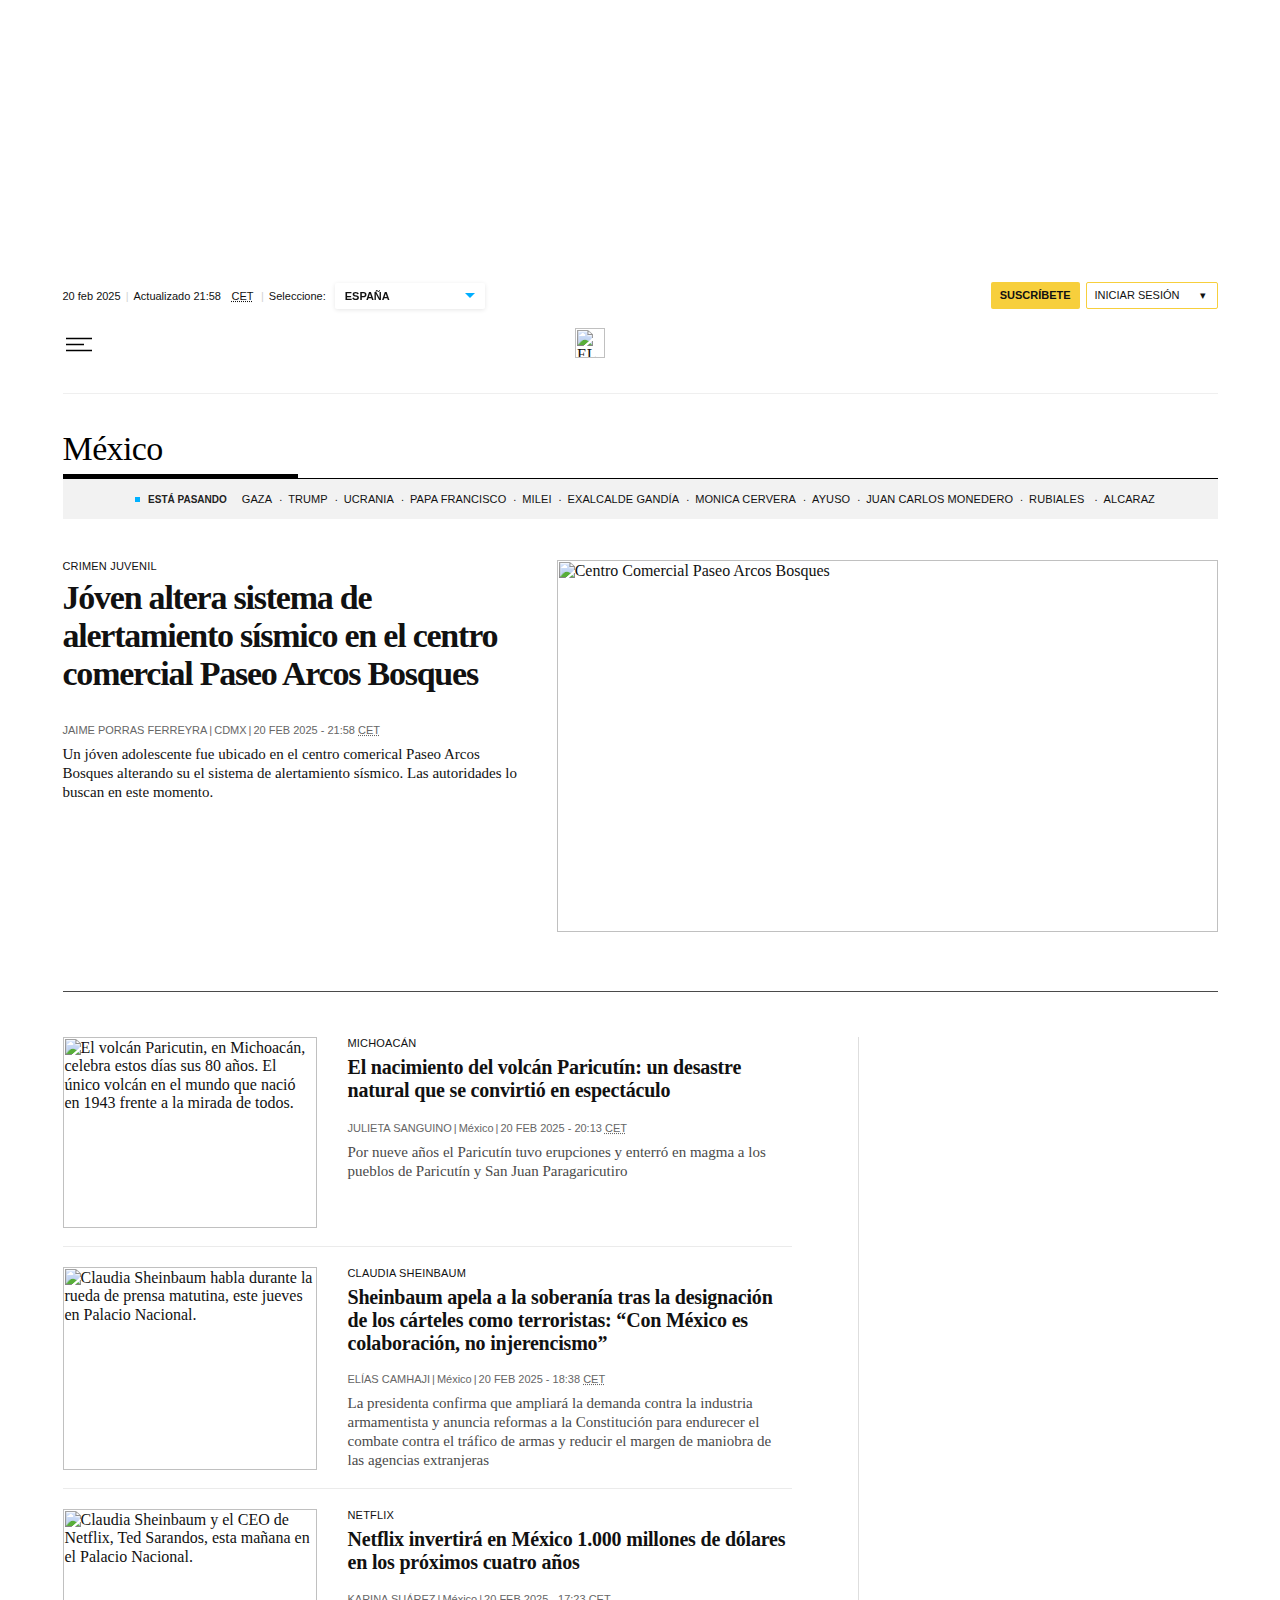
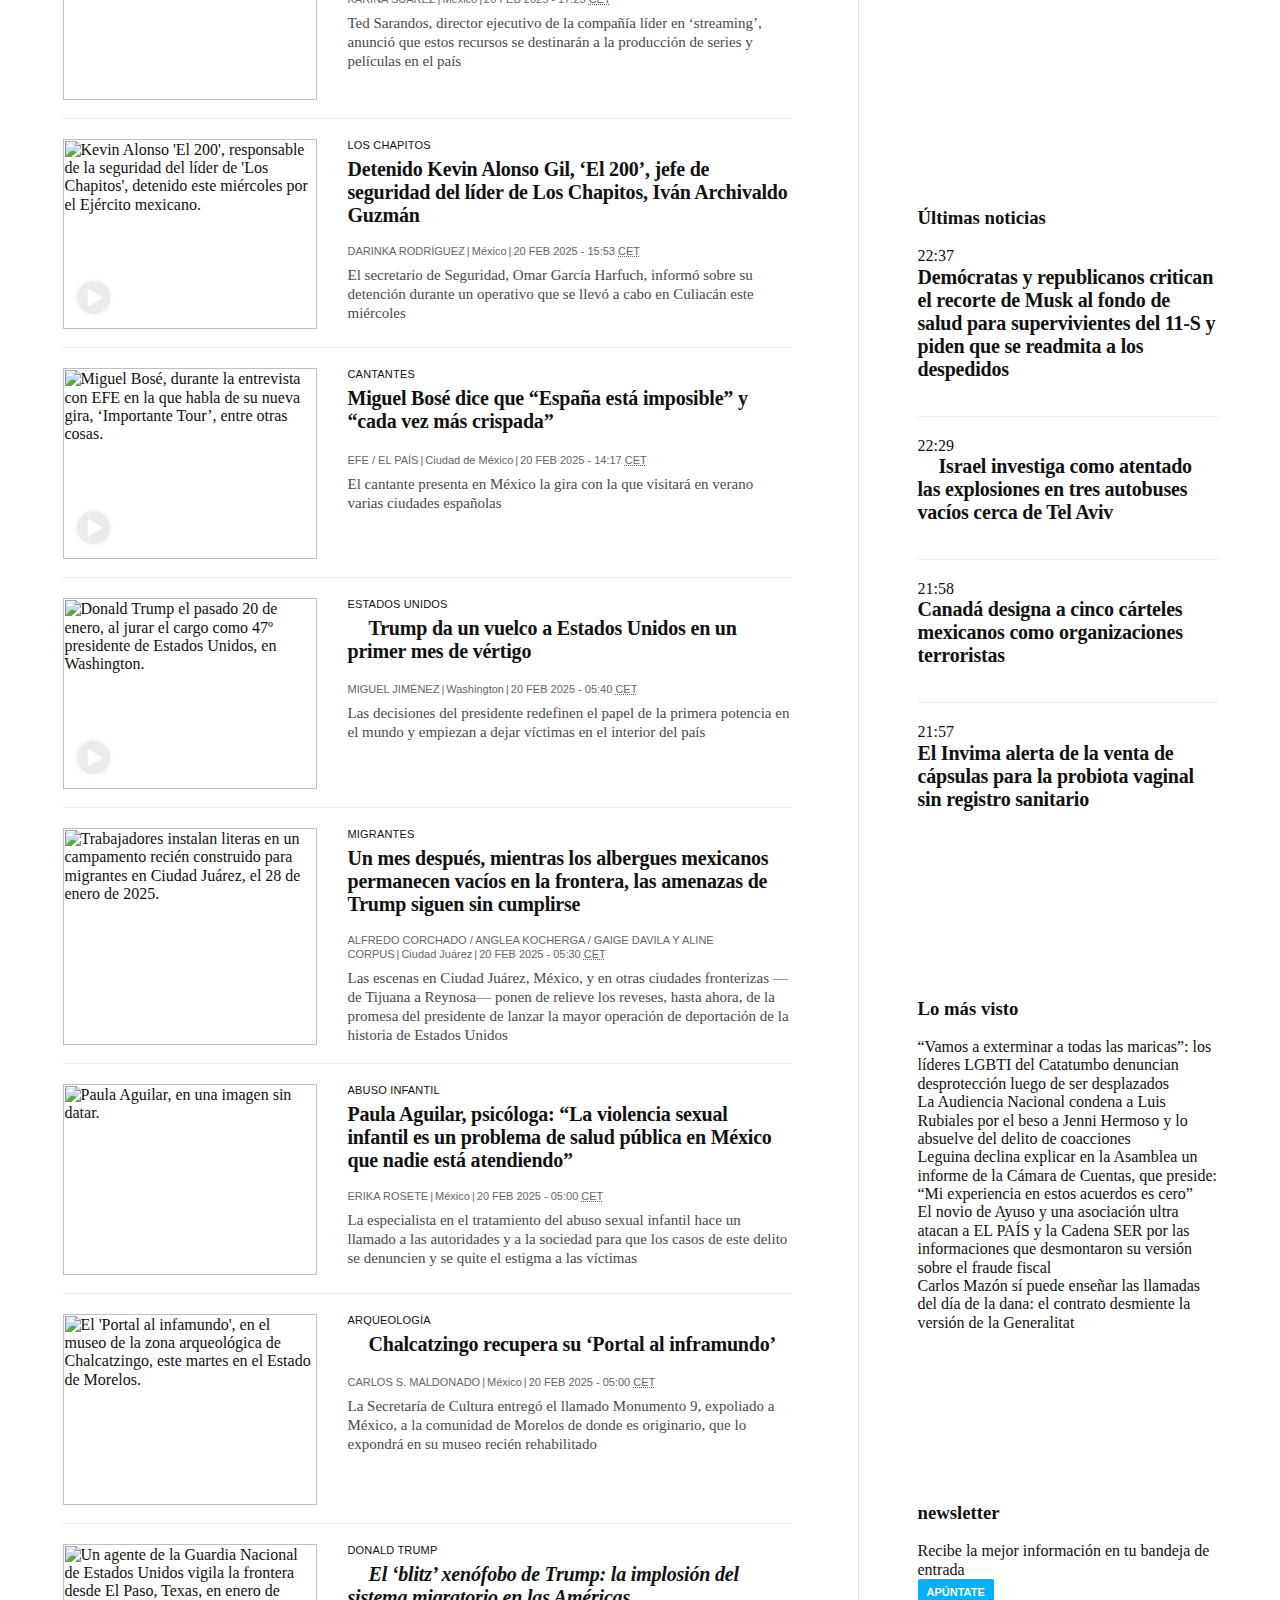
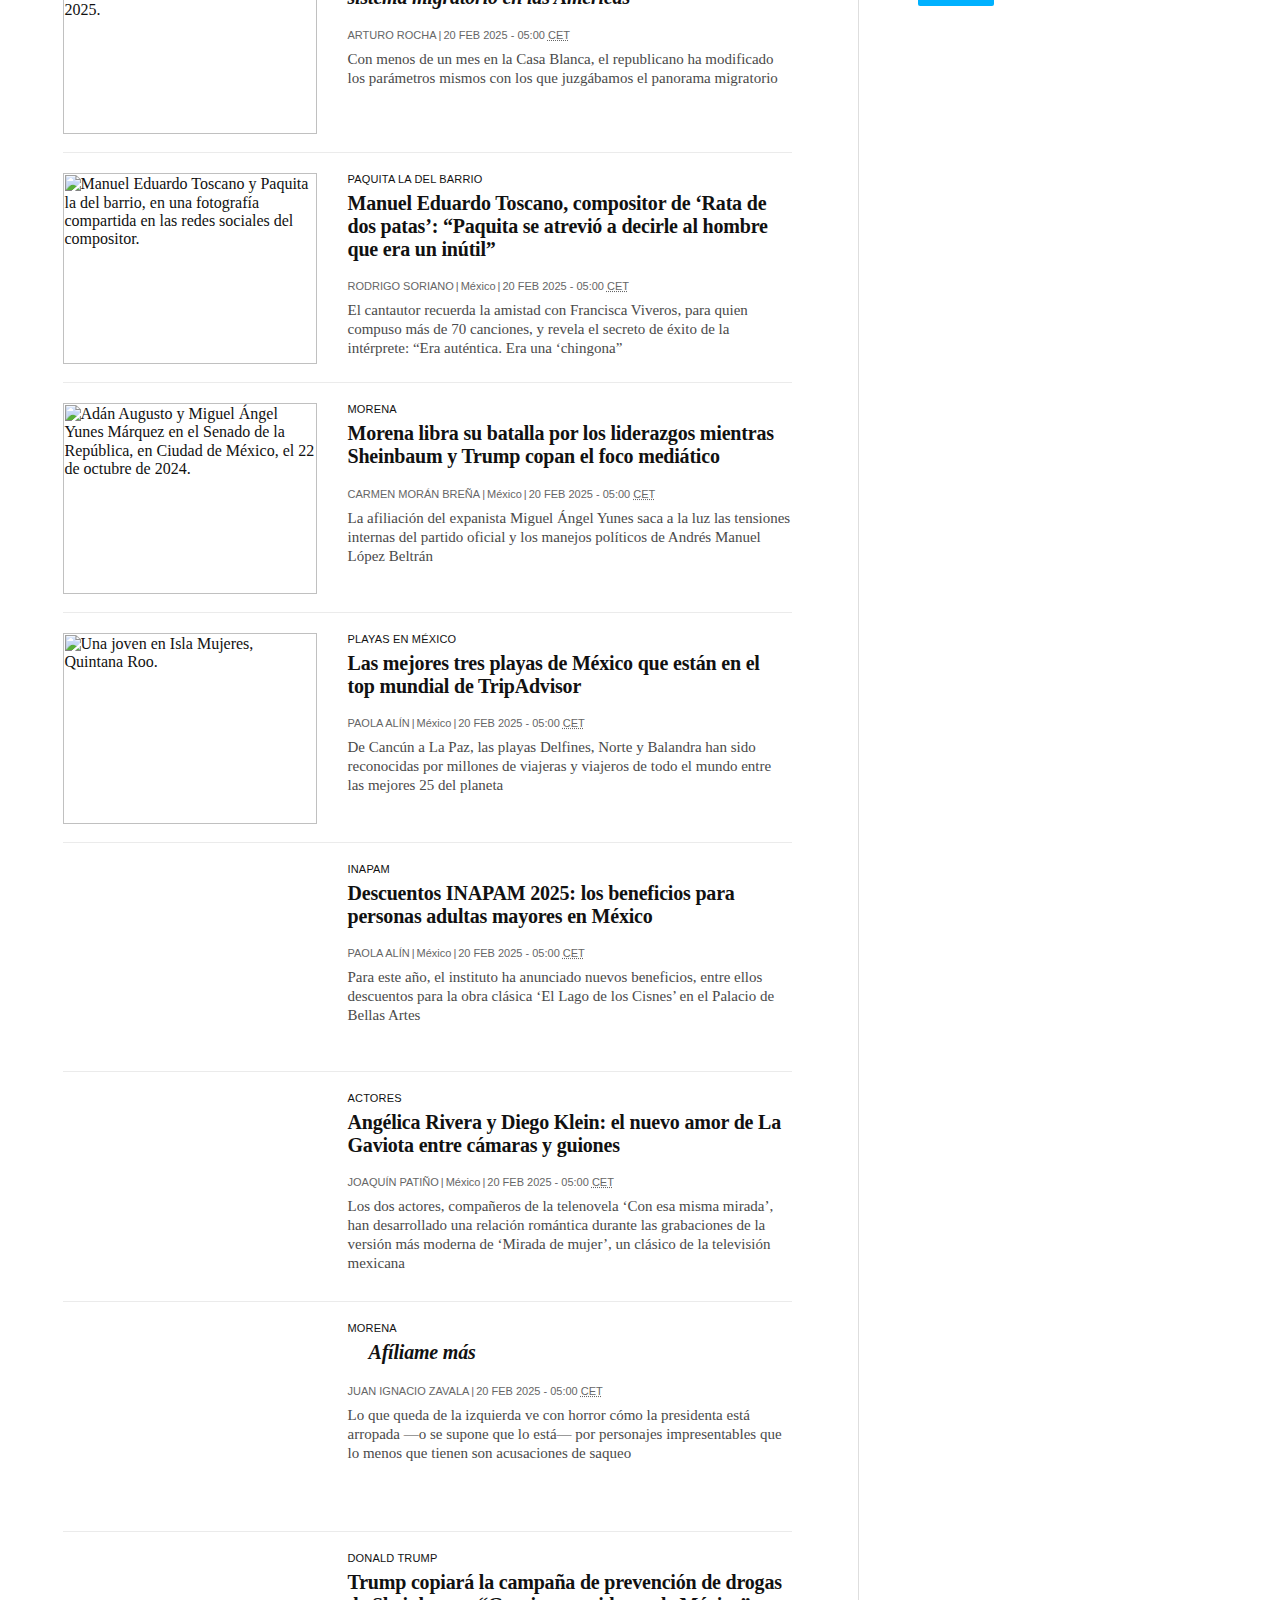
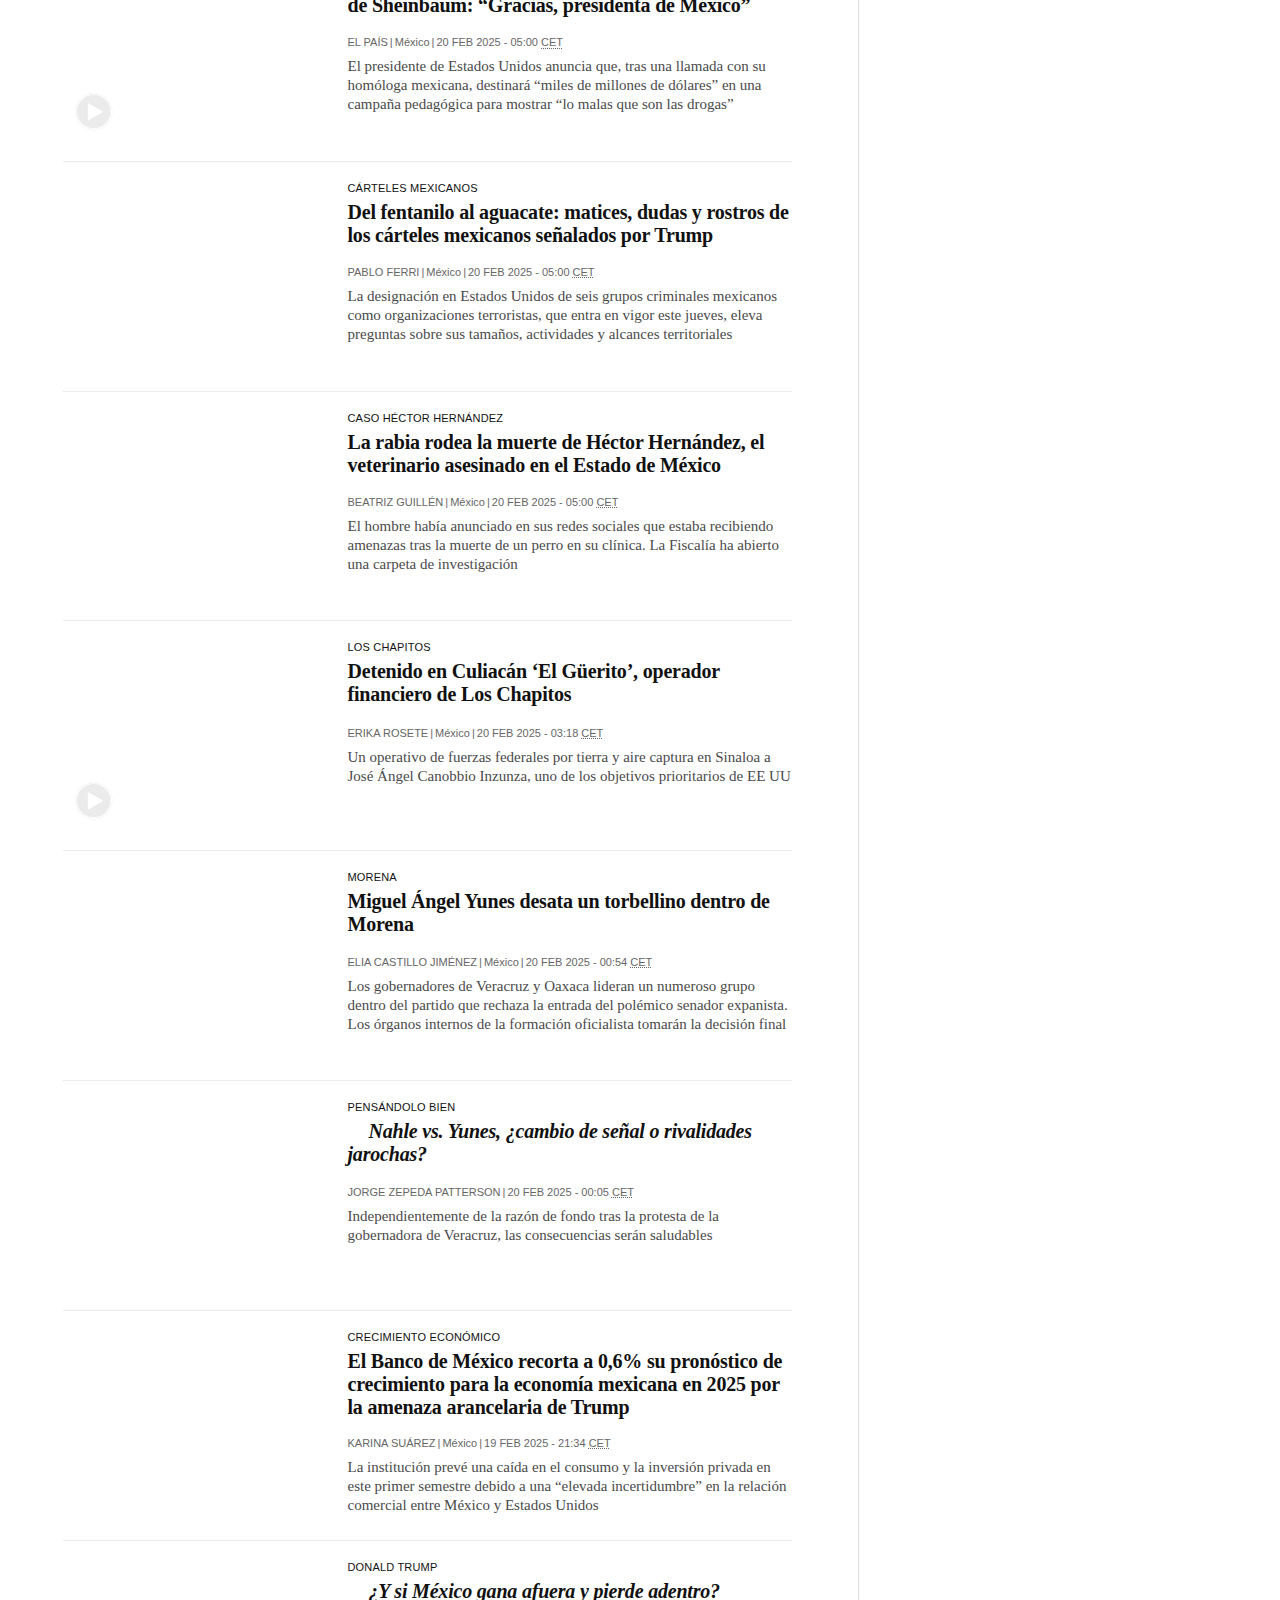
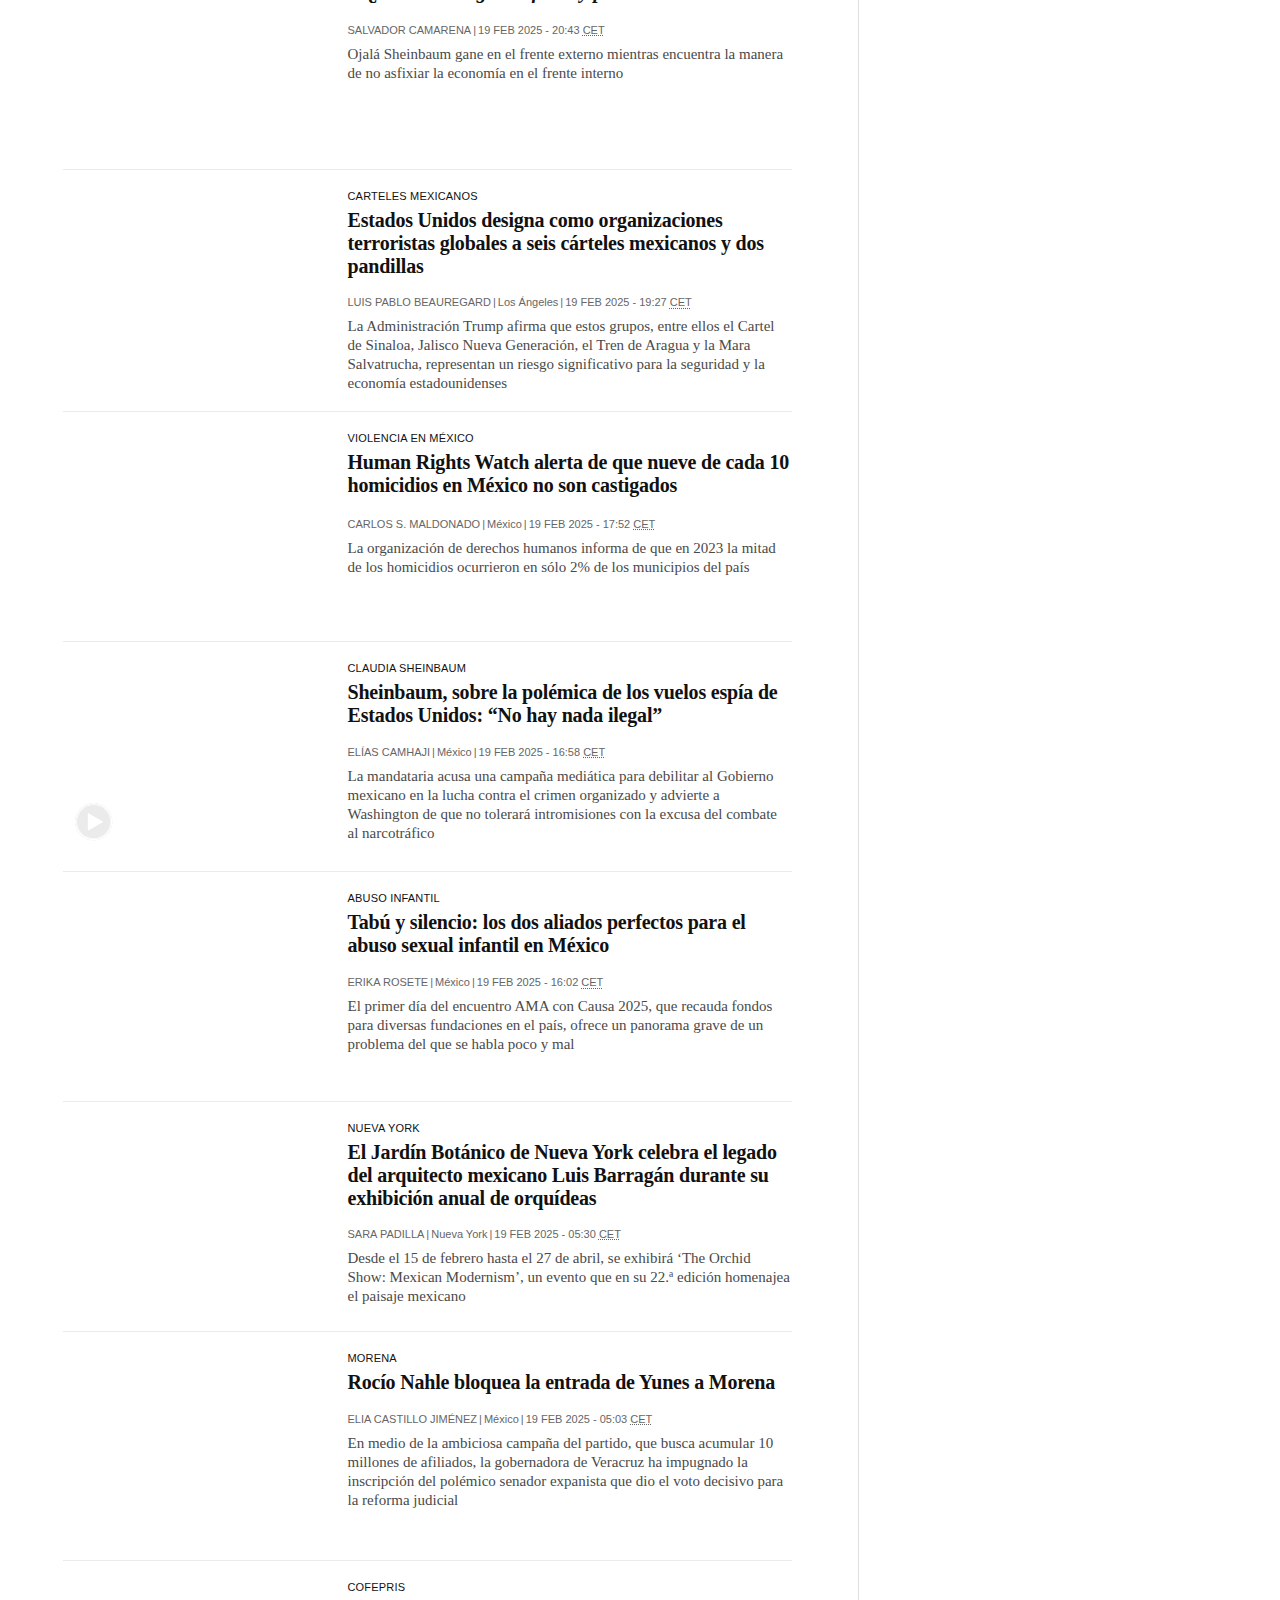
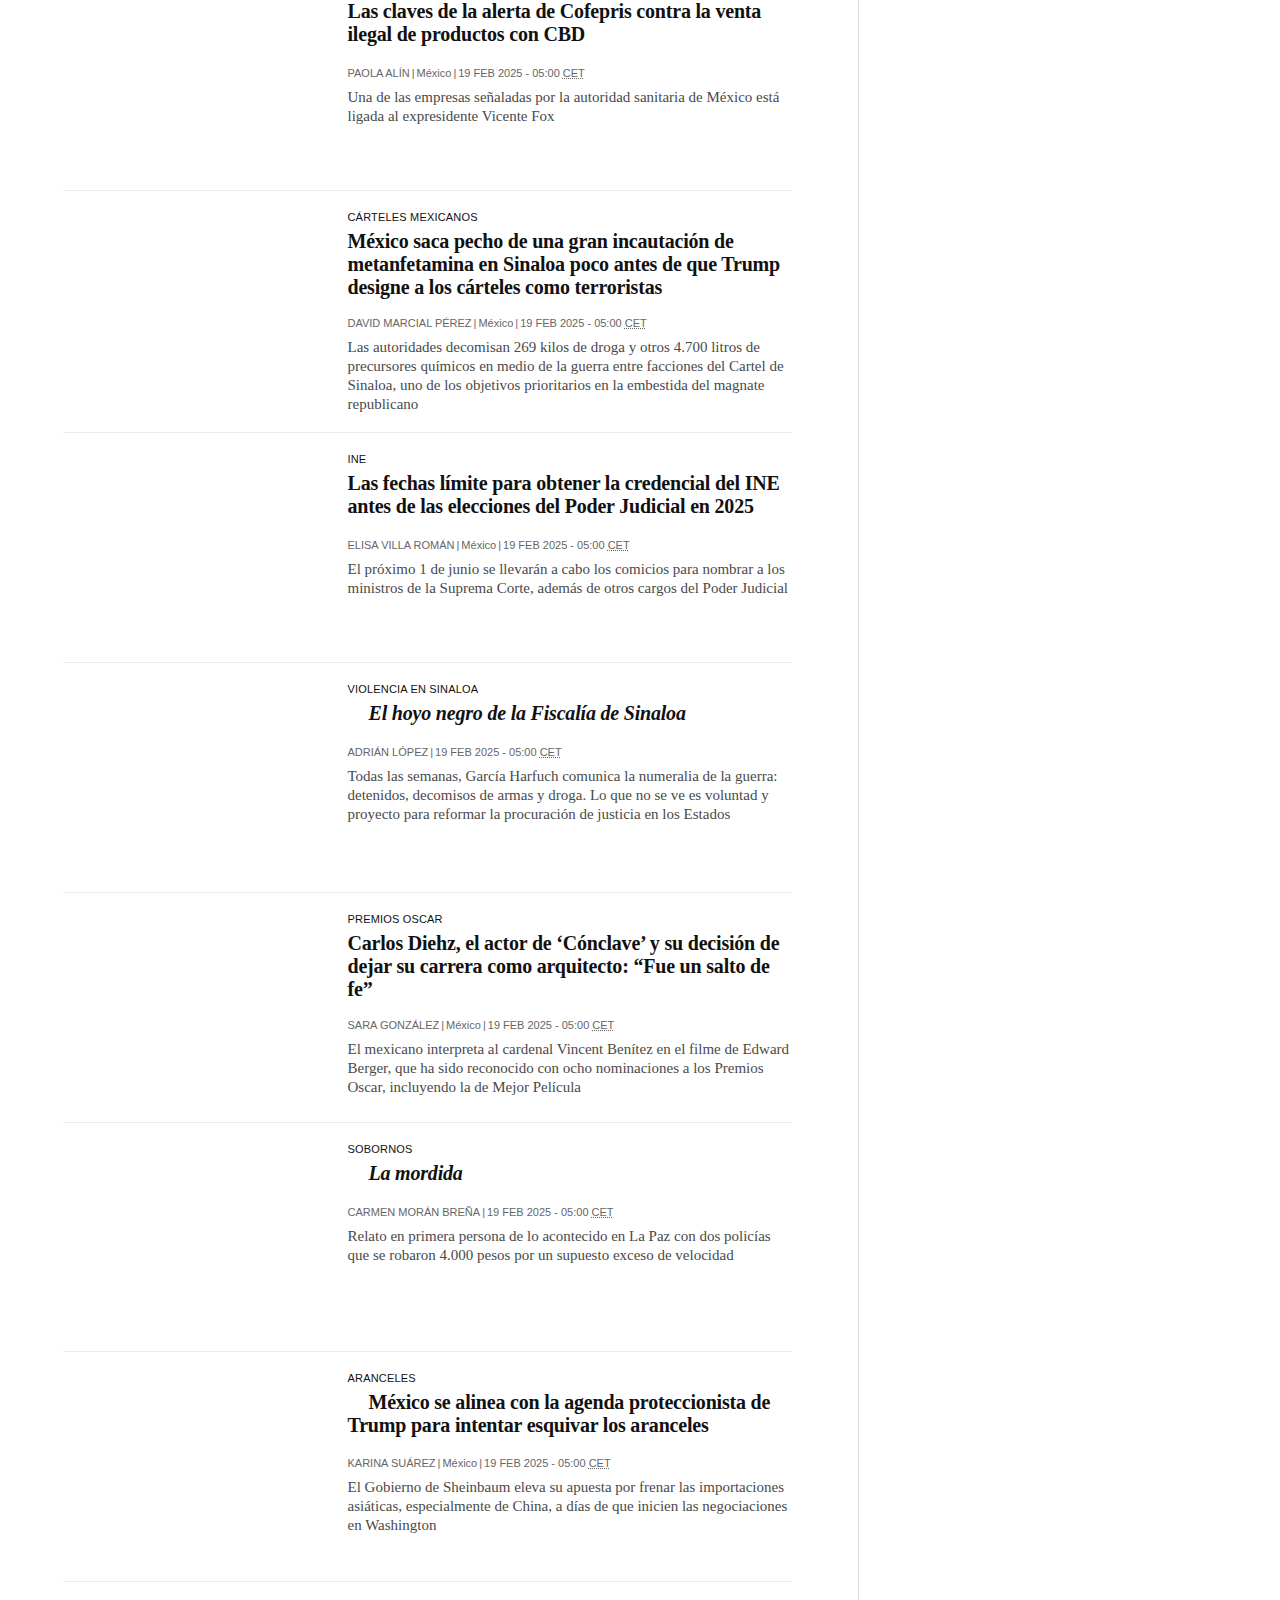
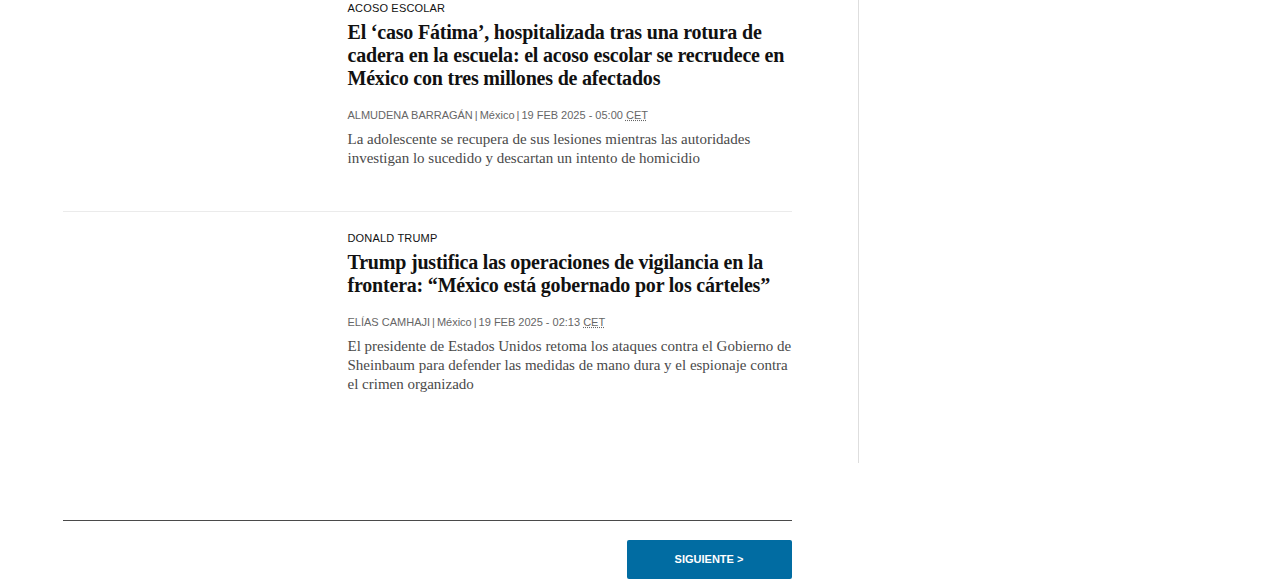
==== commit df7ed1e1: "Add files via upload" ====
--- a/index.html
+++ b/index.html
@@ -1,5 +1,7 @@
-<html lang="es-ES"><head><script type="text/javascript" async="" src="https://securepubads.g.doubleclick.net/tag/js/gpt.js"></script><meta charset="UTF-8"><meta name="viewport" content="width=device-width, initial-scale=1.0"><link rel="preconnect" href="//static.elpais.com"><link rel="preconnect" href="//assets.adobedtm.com"><link rel="preconnect" href="//sdk.privacy-center.org"><link rel="preload" href="https://imagenes.elpais.com/resizer/v2/6IHH2PTPTNCYLIQLEM67U4BQR4.jpg?auth=c49ae126f7fd7b41e661931562840ccd66cba8c2232e06cac152134206489fef&amp;width=414&amp;height=233&amp;focal=920%2C248" imagesrcset="https://imagenes.elpais.com/resizer/v2/6IHH2PTPTNCYLIQLEM67U4BQR4.jpg?auth=c49ae126f7fd7b41e661931562840ccd66cba8c2232e06cac152134206489fef&amp;width=414&amp;height=233&amp;focal=920%2C248 414w,https://imagenes.elpais.com/resizer/v2/6IHH2PTPTNCYLIQLEM67U4BQR4.jpg?auth=c49ae126f7fd7b41e661931562840ccd66cba8c2232e06cac152134206489fef&amp;width=828&amp;height=466&amp;focal=920%2C248 828w" imagesizes="(min-width:1214px)661px,(min-width:1001px)55.08vw,(min-width:768px)436px,(min-width:576px)94.63vw,100vw" as="image" fetchpriority="high"><link rel="preload" href="https://static.elpais.com/dist/resources/fonts/majrit/majrit-text/Majrit-Text-Bold.woff2" as="font" type="font/woff2" crossorigin=""><link rel="preload" href="https://static.elpais.com/dist/resources/fonts/majrit/majrit-text/Majrit-Text-Roman.woff2" as="font" type="font/woff2" crossorigin=""><script id="spcloader" type="text/javascript" async="" src="https://sdk.privacy-center.org/8ba38674-edba-484d-8053-435051d79f72/loader.js?target=epconsentwalnoneu.com" charset="utf-8"></script><script type="application/javascript">window.ENP = {"globalContent":{"website":"el-pais","alertEnabled":true,"lotteryButtonEnabled":false,"chatbotDisabled":false,"subscribeLinkByIP":"https://elpais.com/suscripciones/america/#/campaign","subscribeLink":"https://elpais.com/suscripciones/#/campaign","subscribePremiumLink":{"default":"https://elpais.com/suscripciones/premium/upgrade/","CA":"https://elpais.com/suscripciones/digital/premium/upgrade/eucan/","US":"https://elpais.com/suscripciones/digital/premium/upgrade/eucan/"},"usunLoginUrl":"https://services.users.elpais.com/serviceLogin.html","baseUrlApiGateway":"https://wdnf3ec6zb.execute-api.eu-west-1.amazonaws.com/PRO/api/","serviceProductUrl":"https://services.users.elpais.com/serviceProduct.html","newsGoogleScript":"https://news.google.com/swg/js/v1/swg.js","secretPasswordServiceProduct":"&_&que_es_mi_barco$_$","favoritesURL":"https://static.elpais.com/dist/resources/js/5fe8a9488543d9a0c2e359aedf14f9b47a6352f0/ENP-favorites.js","apiOrigin":"https://publicapi.elpais.com","publicApi":"https://publicapi.elpais.com","entitlements":{"basic":[2895115629259653],"premium":[2810938707754442]},"omitAds":false},"deployment":{"arcVersion":"2186","cssVersion":"dd27860fd095e8a898682c316170731f","jsVersion":"5fe8a9488543d9a0c2e359aedf14f9b47a6352f0","resourcePath":"https://static.elpais.com/dist"},"translations":{"dateTime":{"dateTimeConnector":"a las","ago":"Hace %s","actualizado":"Actualizado","act":"Act."},"sharedBar":{"copyLink":"Enlace copiado"},"subscribePremiumText":"Añade más ventajas a tu suscripción: 2 cuentas de email, PDF de EL PAÍS y todo Cinco Días.","subscribePremiumButton":"HAZTE PREMIUM","chatbot":{"welcomeMessage":"Hola%s, ¿puedo ayudarte?"}},"siteProperties":{"liveKickerUrl":"https://eskup.elpais.com/OuteskupSimple","languageCode":"es-ES","siteDomainURL":"https://elpais.com","subscribeOther":{"default":{"MX":"https://elpais.com/suscripciones/america/mexico/digital/#/campaign#","CO":"https://elpais.com/suscripciones/america/colombia/digital/#/campaign#","CL":"https://elpais.com/suscripciones/america/chile/digital/#/campaign#","CA":"https://elpais.com/suscripciones/digital/eucan/","US":"https://elpais.com/suscripciones/digital/eucan/"},"freemium_t2":{"default":"https://elpais.com/suscripciones/premium/primer-mes-anual/#/campaign","defaultAm":"https://elpais.com/suscripcion/latam/primermes/premium/mensual/anual/#/campaign","MX":"https://elpais.com/suscripcion/latam/primermes/premium/mensual/anual/#/campaign","CO":"https://elpais.com/suscripcion/colombia/premium/primermes/anual","CL":"https://elpais.com/suscripcion/latam/primermes/premium/mensual/anual/#/campaign","CA":"https://elpais.com/suscripciones/digital/premium/primer-mes-anual/eucan","US":"https://elpais.com/suscripciones/digital/premium/primer-mes-anual/eucan"}},"relativeSearchURL":"/buscador/"},"disabledFeatures":{"NOFAV":true,"NOPUBLI":false,"NOCSS":false},"overrideCss":null};</script><script type="application/javascript">window.LANG = "es-ES";</script><script type="text/javascript">window.arcIdentityApiOrigin = "https://publicapi.elpais.com";window.arcSalesApiOrigin = "https://publicapi.elpais.com";window.arcSignInUrl = "/subscriptions";if (false || window.location.pathname.indexOf('/pf/') === 0)
-  { window.arcSignInUrl = "/pf" + window.arcSignInUrl + "?_website=el-pais"; }</script><script src="https://static.prisa.com/dist/subs/securesharesession/v2/latest/securesharesession.min.js"></script><script type="text/javascript" id="enp-script-0" src="https://static.elpais.com/dist/resources/js/5fe8a9488543d9a0c2e359aedf14f9b47a6352f0/ENP-section-auto.js" defer=""></script><script src="https://contributor.google.com/scripts/1d9eb4aae2cdce07/loader.js" defer=""></script><script type="text/javascript">
+
+<!-- saved from url=(0119)file:///Users/joselegarza/Library/Mobile%20Documents/com~apple~CloudDocs/Code/elpaisnoticias/giron%20pendejo/index.html -->
+<html lang="es-ES"><head><meta http-equiv="Content-Type" content="text/html; charset=UTF-8"><script type="text/javascript" async="" src="./index_files/f.txt"></script><script id="spcloader" type="text/javascript" async="" src="./index_files/loader.js" charset="utf-8"></script><script type="text/javascript" async="" src="./index_files/f(1).txt"></script><script id="spcloader" type="text/javascript" async="" src="./index_files/loader(1).js" charset="utf-8"></script><script type="text/javascript" async="" src="./index_files/f(1).txt"></script><meta name="viewport" content="width=device-width, initial-scale=1.0"><link rel="preconnect" href="file://static.elpais.com/"><link rel="preconnect" href="file://assets.adobedtm.com/"><link rel="preconnect" href="file://sdk.privacy-center.org/"><link rel="preload" href="https://imagenes.elpais.com/resizer/v2/6IHH2PTPTNCYLIQLEM67U4BQR4.jpg?auth=c49ae126f7fd7b41e661931562840ccd66cba8c2232e06cac152134206489fef&amp;width=414&amp;height=233&amp;focal=920%2C248" imagesrcset="https://imagenes.elpais.com/resizer/v2/6IHH2PTPTNCYLIQLEM67U4BQR4.jpg?auth=c49ae126f7fd7b41e661931562840ccd66cba8c2232e06cac152134206489fef&amp;width=414&amp;height=233&amp;focal=920%2C248 414w,https://imagenes.elpais.com/resizer/v2/6IHH2PTPTNCYLIQLEM67U4BQR4.jpg?auth=c49ae126f7fd7b41e661931562840ccd66cba8c2232e06cac152134206489fef&amp;width=828&amp;height=466&amp;focal=920%2C248 828w" imagesizes="(min-width:1214px)661px,(min-width:1001px)55.08vw,(min-width:768px)436px,(min-width:576px)94.63vw,100vw" as="image" fetchpriority="high"><link rel="preload" href="https://static.elpais.com/dist/resources/fonts/majrit/majrit-text/Majrit-Text-Bold.woff2" as="font" type="font/woff2" crossorigin=""><link rel="preload" href="https://static.elpais.com/dist/resources/fonts/majrit/majrit-text/Majrit-Text-Roman.woff2" as="font" type="font/woff2" crossorigin=""><script id="spcloader" type="text/javascript" async="" src="./index_files/loader(1).js" charset="utf-8"></script><script type="application/javascript">window.ENP = {"globalContent":{"website":"el-pais","alertEnabled":true,"lotteryButtonEnabled":false,"chatbotDisabled":false,"subscribeLinkByIP":"https://elpais.com/suscripciones/america/#/campaign","subscribeLink":"https://elpais.com/suscripciones/#/campaign","subscribePremiumLink":{"default":"https://elpais.com/suscripciones/premium/upgrade/","CA":"https://elpais.com/suscripciones/digital/premium/upgrade/eucan/","US":"https://elpais.com/suscripciones/digital/premium/upgrade/eucan/"},"usunLoginUrl":"https://services.users.elpais.com/serviceLogin.html","baseUrlApiGateway":"https://wdnf3ec6zb.execute-api.eu-west-1.amazonaws.com/PRO/api/","serviceProductUrl":"https://services.users.elpais.com/serviceProduct.html","newsGoogleScript":"https://news.google.com/swg/js/v1/swg.js","secretPasswordServiceProduct":"&_&que_es_mi_barco$_$","favoritesURL":"https://static.elpais.com/dist/resources/js/5fe8a9488543d9a0c2e359aedf14f9b47a6352f0/ENP-favorites.js","apiOrigin":"https://publicapi.elpais.com","publicApi":"https://publicapi.elpais.com","entitlements":{"basic":[2895115629259653],"premium":[2810938707754442]},"omitAds":false},"deployment":{"arcVersion":"2186","cssVersion":"dd27860fd095e8a898682c316170731f","jsVersion":"5fe8a9488543d9a0c2e359aedf14f9b47a6352f0","resourcePath":"https://static.elpais.com/dist"},"translations":{"dateTime":{"dateTimeConnector":"a las","ago":"Hace %s","actualizado":"Actualizado","act":"Act."},"sharedBar":{"copyLink":"Enlace copiado"},"subscribePremiumText":"Añade más ventajas a tu suscripción: 2 cuentas de email, PDF de EL PAÍS y todo Cinco Días.","subscribePremiumButton":"HAZTE PREMIUM","chatbot":{"welcomeMessage":"Hola%s, ¿puedo ayudarte?"}},"siteProperties":{"liveKickerUrl":"https://eskup.elpais.com/OuteskupSimple","languageCode":"es-ES","siteDomainURL":"https://elpais.com","subscribeOther":{"default":{"MX":"https://elpais.com/suscripciones/america/mexico/digital/#/campaign#","CO":"https://elpais.com/suscripciones/america/colombia/digital/#/campaign#","CL":"https://elpais.com/suscripciones/america/chile/digital/#/campaign#","CA":"https://elpais.com/suscripciones/digital/eucan/","US":"https://elpais.com/suscripciones/digital/eucan/"},"freemium_t2":{"default":"https://elpais.com/suscripciones/premium/primer-mes-anual/#/campaign","defaultAm":"https://elpais.com/suscripcion/latam/primermes/premium/mensual/anual/#/campaign","MX":"https://elpais.com/suscripcion/latam/primermes/premium/mensual/anual/#/campaign","CO":"https://elpais.com/suscripcion/colombia/premium/primermes/anual","CL":"https://elpais.com/suscripcion/latam/primermes/premium/mensual/anual/#/campaign","CA":"https://elpais.com/suscripciones/digital/premium/primer-mes-anual/eucan","US":"https://elpais.com/suscripciones/digital/premium/primer-mes-anual/eucan"}},"relativeSearchURL":"/buscador/"},"disabledFeatures":{"NOFAV":true,"NOPUBLI":false,"NOCSS":false},"overrideCss":null};</script><script type="application/javascript">window.LANG = "es-ES";</script><script type="text/javascript">window.arcIdentityApiOrigin = "https://publicapi.elpais.com";window.arcSalesApiOrigin = "https://publicapi.elpais.com";window.arcSignInUrl = "/subscriptions";if (false || window.location.pathname.indexOf('/pf/') === 0)
+  { window.arcSignInUrl = "/pf" + window.arcSignInUrl + "?_website=el-pais"; }</script><script src="./index_files/securesharesession.min.js"></script><meta http-equiv="origin-trial" content="[base64]"><meta http-equiv="origin-trial" content="Amm8/NmvvQfhwCib6I7ZsmUxiSCfOxWxHayJwyU1r3gRIItzr7bNQid6O8ZYaE1GSQTa69WwhPC9flq/oYkRBwsAAACCeyJvcmlnaW4iOiJodHRwczovL2dvb2dsZXN5bmRpY2F0aW9uLmNvbTo0NDMiLCJmZWF0dXJlIjoiV2ViVmlld1hSZXF1ZXN0ZWRXaXRoRGVwcmVjYXRpb24iLCJleHBpcnkiOjE3NTgwNjcxOTksImlzU3ViZG9tYWluIjp0cnVlfQ=="><meta http-equiv="origin-trial" content="A9wSqI5i0iwGdf6L1CERNdmsTPgVu44ewj8QxTBYgsv1LCPUVF7YmWOvTappqB1139jAymxUW/[base64]"><meta http-equiv="origin-trial" content="[base64]"><script src="./index_files/f(2).txt" async=""></script><link href="https://securepubads.g.doubleclick.net/pagead/managed/dict/m202502200101/gpt" rel="compression-dictionary"><script type="text/javascript" async="" src="./index_files/sdk.169ca3ee90aab3f8a29c09a328c18e41acfef520.js" charset="utf-8"></script><script type="text/javascript" async="" src="./index_files/sdk.169ca3ee90aab3f8a29c09a328c18e41acfef520.js" charset="utf-8"></script><script type="text/javascript" id="enp-script-0" src="./index_files/ENP-section-auto.js" defer=""></script><script src="./index_files/loader(2).js" defer=""></script><script type="text/javascript">
           var EP=EP||{};
           (function(e){e.FC={getCookie:function(a){a+="=";for(var d=document.cookie.split(";"),b=0;b<d.length;b++){for(var c=d[b];" "==c.charAt(0);)c=c.substring(1,c.length);if(0==c.indexOf(a))return c.substring(a.length,c.length)}return null},getReleasedStorage:function(a,d){my_storage=window.localStorage;var b=my_storage.getItem(a);if(null!==b&&-1!=b.indexOf("|")){var c=b.substring(0,b.indexOf("|"));b=b.substring(b.indexOf("|")+1,b.length);if(c==
           d||"mostrarFC"==a&&"SI"==b)return b}return null},setReleasedStorage:function(a,d,b){my_storage=window.localStorage;my_storage.setItem(a,d+"|"+b)},cumpleAleatorio:function(a){return cumple_aleatorio=100*Math.random()<a?!0:!1},init:function(){es_suscriptor=!1;var a=EP.FC.getCookie("uid_ns");es_suscriptor=null==a?!1:null==a.match(/144\|([0-9]+)/)?!1:!0;window.googlefc=window.googlefc||{};googlefc.controlledMessagingFunction=function(a){(es_suscriptor||true)?a.proceed(!1):a.proceed(!0)}}};EP.FC.init()})(EP);
@@ -16,8 +18,8 @@
           (da(a.f,"internal_api_sb"),Z(a,S(a.b,9)))},function(b){b?Z(a,S(a.b,7)):Z(a,S(a.b,8))})},Z=function(a,b){a.c||(a.c=!0,a=new l.XMLHttpRequest,a.open("GET",b,!0),a.send())};(function(a,b){l[a]=function(c){for(var d=[],e=0;e<arguments.length;++e)d[e-0]=arguments[e];l[a]=q;b.apply(null,d)}})("__475an521in8a__",function(a){"function"==typeof l.atob&&(a=l.atob(a),a=new W(a?JSON.parse(a):null),(new Y(a)).start())});}).call(this);
 
           window.__475an521in8a__("[base64]/[base64]/[base64]");
-          </script><script async="" src="https://fundingchoicesmessages.google.com/f/AGSKWxWl4OHVOhONFmrW5xi_scJ2jYwch61PP591wCtLQJVTlKBzlHvrAnxtgHVpItmxcNRmUnc2DlVHjXZ1d7PY"></script><script type="application/javascript">window.DTM = Object.assign(window.DTM || {}, {"isArticle":false,"pageDataLayer":{"businessUnit":"noticias","canonicalURL":"https://elpais.com/noticias/mexico/","domain":"elpais.com","edition":"españa","geoRegion":"españa","language":"es-ES","paywallID":"","liveContent":false,"org":"prisa","pageInstanceID":"1740089703117_14206798","pageName":"elpaiscom/noticias/mexico/","publisher":"el pais","siteID":"elpaiscom","sysEnv":"web","thematic":"informacion","onsiteSearchResults":"","onsiteSearchTerm":"","paywallActive":false,"paywallCounter":"not-set","pageTypology":"","paywallProductOther":"","editionNavigation":"not-set","author":[],"creationDate":"","pageType":"tag","dataLayerDelay":false,"paywallStatus":"0","primaryCategory":"tag","secondaryCategories":"","subCategory1":"tag>mexico_a","subCategory2":"","tags":[]},"path":"//assets.adobedtm.com/0681c221600c/d0943e7fed9e/launch-90f4fb204f3b.min.js"});</script><title>México en EL PAÍS</title><meta name="date" scheme="W3CDTF" content="2025-02-20T21:58:22+01:00"><meta name="lang" content="es-ES"><meta name="author" content="Ediciones EL PAÍS"><meta name="robots" content="index,follow"><meta name="description" content="Todas las noticias sobre México publicadas en EL PAÍS. Información, novedades y última hora sobre México."><meta name="organization" content="Ediciones EL PAÍS S.L."><meta property="article:publisher" content="https://www.facebook.com/elpais/"><meta property="article:modified_time" content="2025-02-20T21:58:22+01:00"><meta property="og:title" content="México en EL PAÍS"><meta property="og:description" content="Todas las noticias sobre México publicadas en EL PAÍS. Información, novedades y última hora sobre México."><meta property="og:updated_time" content="2025-02-20T21:58:22+01:00"><meta property="og:image" content="https://imagenes.elpais.com/resizer/v2/https%3A%2F%2Farc-anglerfish-eu-central-1-prod-prisa.s3.amazonaws.com%2Fpublic%2FPSMME3J7ZBDOHK4S6ZIIFVDEAQ.png?auth=6297c6ea5303b046503b1d9ef9d5cf46f4eacf1583ad6d61346d8fc8d9f9c948&amp;width=200&amp;height=200&amp;smart=true"><meta property="og:image:width" content="200"><meta property="og:image:height" content="200"><meta property="og:url" content="https://elpais.com/noticias/mexico/"><meta property="og:type" content="website"><meta property="og:site_name" content="El País"><meta property="fb:app_id" content="94039431626"><meta property="twitter:card" content="summary"><meta property="twitter:site" content="@el_pais"><link rel="canonical" href="https://elpais.com/noticias/mexico/"><meta property="article:section" content="México"><meta property="article:tag" content="México"><meta property="twitter:title" content="México en EL PAÍS"><meta property="og:article:publisher" content="EL PAÍS"><meta property="og:article:author" content="Ediciones EL PAÍS"><meta property="fb:pages" content="8585811569"><link rel="next" href="https://elpais.com/noticias/mexico/1/"><link rel="alternate" href="https://elpais.com/arc/outboundfeeds/rss/tags_slug/mexico-a/?outputType=xml" type="application/rss+xml" title="RSS de México en EL PAÍS"><script type="application/ld+json">[{"@context":"https://schema.org/","@type":"BreadcrumbList","itemListElement":[{"@type":"ListItem","item":{"@type":"CollectionPage","@id":"https://elpais.com/","name":"EL PAÍS: el periódico global"},"position":1},{"@type":"ListItem","item":{"@type":"CollectionPage","@id":"https://elpais.com/noticias/","name":"Noticias"},"position":2},{"@type":"ListItem","item":{"@type":"CollectionPage","@id":"https://elpais.com/noticias/mexico/","name":"México"},"position":3}]},{"@context":"https://schema.org/","@type":"WPHeader","cssSelector":".z-he"},{"@context":"https://schema.org/","@type":"WPFooter","cssSelector":".z-fo"}]</script><link rel="manifest" href="/pf/resources/manifests/site.webmanifest?d=2186"><link rel="icon" type="image/x-icon" href="https://static.elpais.com/dist/resources/images/favicon.ico"><style id="critical-css">:root{--article-body-tablet-offset: rem(32px);--grid-6-1-column-content: calc(1 * ((100% - var(--grid-column-gap) * 5) / 6 + var(--grid-column-gap)) - var(--grid-column-gap));--grid-6-1-column-content-gap: calc(1 * ((100% - var(--grid-column-gap) * 5) / 6 + var(--grid-column-gap)));--grid-8-1-column-content: calc(1 * ((100% - var(--grid-column-gap) * 7) / 8 + var(--grid-column-gap)) - var(--grid-column-gap));--grid-8-1-column-content-gap: calc(1 * ((100% - var(--grid-column-gap) * 7) / 8 + var(--grid-column-gap)));--grid-8-2-column-content: calc(2 * ((100% - var(--grid-column-gap) * 7) / 8 + var(--grid-column-gap)) - var(--grid-column-gap));--grid-8-3-column-content: calc(3 * ((100% - var(--grid-column-gap) * 7) / 8 + var(--grid-column-gap)) - var(--grid-column-gap));--grid-8-4-column-content: calc(4 * ((100% - var(--grid-column-gap) * 7) / 8 + var(--grid-column-gap)) - var(--grid-column-gap));--grid-10-1-column-content: calc(1 * ((100% - var(--grid-column-gap) * 9) / 10 + var(--grid-column-gap)) - var(--grid-column-gap));--grid-10-2-column-content: calc(2 * ((100% - var(--grid-column-gap) * 9) / 10 + var(--grid-column-gap)) - var(--grid-column-gap));--grid-10-3-column-content: calc(3 * ((100% - var(--grid-column-gap) * 9) / 10 + var(--grid-column-gap)) - var(--grid-column-gap));--grid-10-4-column-content: calc(4 * ((100% - var(--grid-column-gap) * 9) / 10 + var(--grid-column-gap)) - var(--grid-column-gap));--grid-10-1-column-content-gap: calc(1 * ((100% - var(--grid-column-gap) * 9) / 10 + var(--grid-column-gap)));--grid-12-1-column-content-gap: calc(1 * ((100% - var(--grid-column-gap) * 11) / 12 + var(--grid-column-gap)))}html{line-height:1.15;-webkit-text-size-adjust:100%}body{margin:0}hr{box-sizing:content-box;height:0;overflow:visible}pre{font-family:monospace,monospace;font-size:1em}abbr[title]{border-bottom:none;text-decoration:underline;-webkit-text-decoration:underline dotted;text-decoration:underline dotted}b,strong{font-weight:bolder}code,kbd,samp{font-family:monospace,monospace;font-size:1em}small{font-size:80%}sub,sup{font-size:75%;line-height:0;position:relative;vertical-align:baseline}sub{bottom:-.25em}sup{top:-.5em}button,input,optgroup,select,textarea{font-family:inherit;font-size:100%;line-height:1.15;margin:0}button,input{overflow:visible}button,select{text-transform:none}button,[type=button],[type=reset],[type=submit]{-webkit-appearance:button}button::-moz-focus-inner,[type=button]::-moz-focus-inner,[type=reset]::-moz-focus-inner,[type=submit]::-moz-focus-inner{border-style:none;padding:0}button:-moz-focusring,[type=button]:-moz-focusring,[type=reset]:-moz-focusring,[type=submit]:-moz-focusring{outline:1px dotted ButtonText}legend{box-sizing:border-box;color:inherit;display:table;max-width:100%;padding:0;white-space:normal}progress{vertical-align:baseline}textarea{overflow:auto}[type=number]::-webkit-inner-spin-button,[type=number]::-webkit-outer-spin-button{height:auto}[type=search]{-webkit-appearance:textfield;outline-offset:-2px}[type=search]::-webkit-search-decoration{-webkit-appearance:none}::-webkit-file-upload-button{-webkit-appearance:button;font:inherit}details{display:block}summary{display:list-item}iframe,img{display:block;border:none}input,textarea{outline:none}figure{margin:0}[type=search]::-webkit-search-cancel-button{display:none}._g{position:relative;box-sizing:border-box;grid-template-rows:max-content;grid-auto-flow:dense}[class*=_g_c-]{grid-row-start:auto}._g{grid-template-columns:repeat(4,1fr)}._g-xs{display:grid}._g-s>div{position:relative}._g-s>div:not(:first-child):before{content:"";position:absolute;top:0;left:-16px;height:100%;border-left:1px solid #e9e9e9}._g_c-1{grid-column-end:span 1}._g_c-2{grid-column-end:span 2}._g_c-3{grid-column-end:span 3}._g_c-4{grid-column-end:span 4}:root{--grid-column-gap: 1.3125rem;--grid-column-gap-justify: -1.3125rem;--grid-offset: 1.25rem;--grid-offset-justify: -1.25rem}._g{grid-column-gap:1.3125rem}._g-o{padding-left:1.25rem;padding-right:1.25rem}._g-o{margin-left:auto;margin-right:auto;box-sizing:border-box;width:100%}._g-f{max-width:none}._gf-np{padding:0}._gf .c{border-bottom:0}@keyframes blink{0%{opacity:1}50%{opacity:0}to{opacity:1}}@font-face{font-family:MajritTxRoman;font-style:normal;font-weight:400;font-display:swap;src:url(https://static.elpais.com/dist/resources/fonts/majrit/majrit-text/Majrit-Text-Roman.woff2) format("woff2"),url(https://static.elpais.com/dist/resources/fonts/majrit/majrit-text/Majrit-Text-Roman.woff) format("woff")}@font-face{font-family:MajritTx;font-style:normal;font-weight:900;font-display:swap;src:url(https://static.elpais.com/dist/resources/fonts/majrit/majrit-text/Majrit-Text-Black.woff2) format("woff2"),url(https://static.elpais.com/dist/resources/fonts/majrit/majrit-text/Majrit-Text-Black.woff) format("woff")}@font-face{font-family:MarcinAntB;font-style:normal;font-weight:400;font-display:swap;src:url(https://static.elpais.com/dist/resources/fonts/marcin-ant-b/marcinantb-regular-webfont.woff2) format("woff2"),url(https://static.elpais.com/dist/resources/fonts/marcin-ant-b/marcinantb-regular-webfont.woff) format("woff")}@font-face{font-family:MajritTx;font-style:normal;font-weight:500;font-display:swap;src:url(https://static.elpais.com/dist/resources/fonts/majrit/majrit-text/Majrit-Text-Medium.woff2) format("woff2"),url(https://static.elpais.com/dist/resources/fonts/majrit/majrit-text/Majrit-Text-Medium.woff) format("woff")}@font-face{font-family:MarcinAntB;font-style:normal;font-weight:700;font-display:swap;src:url(https://static.elpais.com/dist/resources/fonts/marcin-ant-b/marcinantb-bold-webfont.woff2) format("woff2"),url(https://static.elpais.com/dist/resources/fonts/marcin-ant-b/marcinantb-bold-webfont.woff) format("woff")}.clearfix:after,._cf:after{display:block;clear:both;content:""}._rt{position:relative;display:block}._rt:before{display:block;padding-top:var(--arc-aspect-ratio);content:""}._rt>*{position:absolute;top:0;left:0;width:100%;height:100%}._rt-1x1{--arc-aspect-ratio: 100%}._rt-4x3{--arc-aspect-ratio: 75%}._rt-16x9{--arc-aspect-ratio: 56.25%}._rt-9x16{--arc-aspect-ratio: 177.7777777778%}._rt-21x9{--arc-aspect-ratio: 42.8571428571%}.btn{color:inherit;background-color:unset;border:none;padding:0;box-sizing:border-box;font-size:.6875rem;line-height:.9375rem;text-transform:uppercase;padding:.3125rem .5rem;border-radius:.125rem;text-align:center;vertical-align:middle;cursor:pointer;font-weight:700;min-width:1.6875rem;display:inline-flex;justify-content:center;align-items:center;font-family:MarcinAntB,sans-serif;outline:none;border:.0625rem solid rgba(0,0,0,0);white-space:nowrap}.btn:hover{opacity:.8}.btn-md{padding:.5rem;min-width:2rem;line-height:1rem}.btn-lg{min-width:10.3125rem;padding:.6875rem}.btn-1{right:.75rem;top:.75rem}.btn-2{background:#f7cf3c}.btn-3{border:1px solid #f7cf3c}.btn-4{border:1px solid #efefef;border-radius:0}.btn-5{background:#016ca2;color:#fff}.btn-6{background:#00b1ff;color:#fff}.btn-7{border:1px solid #00b1ff;color:#00b1ff}.btn-8{border:1px solid #00b1ff}.btn-9{background:#00b1ff}.btn-10{background-color:#e8120b;color:#fff}.btn-i{height:2rem;width:2rem}.btn-i svg{height:auto;width:1rem}._re{width:100%;height:auto}._pr{position:relative}._pa{position:absolute}._pf{position:fixed}._ls{list-style:none;padding:0;margin:0}._db{display:block}._df{display:flex}._di{display:inline}._dib{display:inline-block}._dg{display:grid}._dn{display:none}._ai-c{align-items:center}._ai-b{align-items:baseline}._js-c{justify-self:center}._js-e{justify-self:end}._jc-c{justify-content:center}._jc-se{justify-content:space-evenly}._btn{color:inherit;background-color:unset;border:none;padding:0;box-sizing:border-box;cursor:pointer;display:inline-flex;justify-content:center;align-items:center}._fl{float:left}._fr{float:right}._sr{order:0;clip:rect(0 0 0 0);-webkit-clip-path:inset(100%);clip-path:inset(100%);height:1px;overflow:hidden;padding:0;position:absolute;white-space:nowrap;width:1px}.tpl-modal{overflow:hidden}body{background:#fff;color:#111;font-family:MajritTx,serif}a{text-decoration:none;color:inherit}a:hover{opacity:.8;transition:opacity .4s}figure a:hover{opacity:1}.ad,.prisa_ad,.ad-center-rail{display:flex;justify-content:center;line-height:0}.ad-mpu{min-width:18.75rem;height:37.5rem;align-items:flex-start;justify-content:center}.ad-mpu>div{width:18.75rem;min-height:18.75rem;position:sticky;z-index:1;margin:0 auto;top:0}.ad-giga{min-height:6.25rem;max-width:74.9375rem;margin:0 auto}.ad-giga-1{position:sticky;top:0;z-index:1010}.ad-315-otb{width:19.6875rem;min-height:36.25rem}.ad-sticky{position:fixed;bottom:0;z-index:1050;height:6.25rem;box-shadow:0 0 5px 2px #00000036;display:none;width:100%}div[id^=elpais_gpt-MPU]{height:37.5rem;min-width:18.75rem;align-items:flex-start;justify-content:center;clear:both}.ad-ntsd{min-height:1.875rem}.tpl-admin .placeholder_ad .ad_content{display:flex;justify-content:center;align-items:center;background:#ebebeb;font-family:sans-serif;font-size:.75rem;margin:0 auto}.tpl-admin .ad-mldb{display:none}.ad-giga-2{margin-top:4.375rem}.contrast-on{background-color:#000;filter:grayscale(100%) invert(100%)}.contrast-on a img,.contrast-on a video,.contrast-on figure img,.contrast-on figure video{filter:invert(1)}.contrast-on .ep_e,.contrast-on .ad,.contrast-on figure iframe,.contrast-on .playlist img,.contrast-on .playlist iframe,.contrast-on .ph-v_b,.contrast-on .c_m_i{filter:invert(1)}.cs{padding-top:1.5rem;grid-template-rows:repeat(4,auto)}.cs_t{grid-column:1/5;grid-row:2;border-bottom:1px solid #000;justify-content:flex-end;position:relative;display:flex;flex-direction:column}.cs_t:after{position:absolute;display:block;content:"";bottom:0;left:0;width:14.6875rem;height:.25rem;background:#000}.cs_t_e{margin:0;font-size:1.5rem;line-height:1.5rem;font-weight:900;letter-spacing:-.0375rem;color:#000}.cs_t_l{padding-bottom:.75rem;display:inline-block;position:relative}.cs_m{grid-column:1/5;grid-row:4;font-family:MarcinAntB,sans-serif;position:relative;display:flex;width:100%;box-sizing:border-box}.cs_m:after{content:"";width:1rem;height:100%;position:absolute;top:0;pointer-events:none;right:-.0625rem;background:#fff;background:linear-gradient(90deg,rgba(255,255,255,0) 0%,#fff 100%)}.cs_m:before{content:"";width:90%;height:.3125rem;position:absolute;top:0;left:0}.cs_m .sm{overflow-x:scroll;padding-right:1rem;padding-left:0}.cs_m a{font-size:.6875rem;line-height:.8125rem;color:#000;text-transform:uppercase;white-space:nowrap;padding:1.375rem .1875rem;letter-spacing:.00625rem}.cs_m a:not(:last-child):after{content:"\b7";margin-left:.4rem}.cs_m_i-a{position:relative}.cs_m_i-a:before{position:absolute;content:"";bottom:0;left:0;display:block;width:calc(100% - .6rem);height:.3125rem;background:#000}.cs_p{grid-column:1/5;grid-row:3;display:flex;align-items:flex-end;justify-content:center;z-index:2}.cs_p_i{display:flex;align-items:center;justify-content:center;padding:0}.cs_p_l{text-transform:uppercase;font-family:MarcinAntB,sans-serif;font-size:.625rem;line-height:.75rem;letter-spacing:.01125rem;white-space:nowrap;padding:0 .25rem 0 0}.cs_p_n{display:inline-block;text-indent:-9999px;height:2rem;background-position:center;background-repeat:no-repeat}.tpl-h .cs{padding-top:unset}.tpl-h .cs_m{border-bottom:1px solid #000;justify-content:center}.tpl-tag .cs_t_e,.tpl-tag .x-f .x_s_l{font-weight:500}#elpais_gpt-LDB1>div{min-height:5.625rem}.cg_d{background:#fff}.x{box-shadow:0 .0625rem .25rem #00000005,0 .125rem .25rem #00000017;transform:translateZ(0);width:100%;z-index:5;top:0}.x_w{padding-top:.625rem;padding-bottom:.625rem;background:#fff}.x+.x-f{top:-3.125rem}.x_ep{grid-column:1/3;align-items:center}.x_u{grid-column:3/5;justify-content:flex-end;align-content:center;align-items:center}.x .btn-h{padding:0;margin-right:.75rem}.x .btn-h svg{width:1.625rem}.x .btn-u{font-weight:400;margin-left:.375rem}.x .btn-ur{background:#efefef}.x .btn-us{background:#f7cf3c}.ep_l{margin:0;display:inline-flex}.ep_e{height:2rem;min-width:8.125rem;display:inline-flex}.ep_i{height:1.875rem;width:auto;margin-top:-.0625rem}.x-p .ep_l{grid-column:2/4;text-align:center}.x-p .ep_e{margin:0 auto}.x-p.x-f .x_s_l{display:none}.x-f{position:fixed;left:0;width:100%;z-index:1030;border-top:.0625rem solid #000;margin-top:-3.125rem;top:3.125rem;transition:top .2s ease}.x-f .x_u{grid-column:4/5}.x-f .x_s_l{font-family:MajritTx,serif;font-weight:900;background-repeat:no-repeat;font-size:1.375rem;text-overflow:ellipsis;white-space:nowrap;overflow:hidden}.x-f .pb{height:.25rem;width:100%;background:#efefef;position:absolute;bottom:-.25rem}.x-f .pb_p{background:#00b1ff;height:.25rem;width:0;transition:all .9s}.x_sep{line-height:0;background:#fff}.x_sep_i{line-height:0;height:.0625rem;background:#efefef}.x-nf.x-p .ep_l{text-align:center}.x-nf.x-p .x_ep{display:contents}.x-nf.x-p .x_u .btn-2{display:none}.cg_f{font-size:.625rem;font-family:MarcinAntB,sans-serif;color:#000;justify-content:space-between;align-items:center;padding:.75rem 0}.cg_f time{letter-spacing:.005625rem}.cg_f time:only-child{flex-basis:100%;text-align:center}.cg_f time .x_e_s{margin:0 .375rem;color:#777770}.cg_f .btn{padding:.1875rem .5rem .125rem}.cg_f .btn-xpr{padding-left:1.125rem;background-image:url(https://static.elpais.com/dist/resources/images/sections/el-pais-expres/expres_clock.svg),url(https://static.elpais.com/dist/resources/images/sections/el-pais-expres/expres_chevron.svg);background-position:left center,right center;background-repeat:no-repeat;font-weight:500;display:none}.tpl-h .cg .cs{padding-top:0;display:none}.tpl-h .cg .cs_m{justify-content:center;grid-column:1/13;border-bottom:.0625rem solid #4a4a4a}.tpl-h .cg .cs_m a{padding:.9375rem .5625rem}.tpl-h .cg .cs_m a:after{display:none}.tpl-h .cg .cs_m a[href="https://elpais.com/expres"],.tpl-h .cg .cs_m a[href="https://elpais.com/expres/"]{background:#1eb0fc;color:#fff;font-weight:700;border-radius:57px;padding:.3125rem .5625rem;display:flex;align-self:center;margin-left:.875rem;position:relative}.tpl-h .cg .cs_m a[href="https://elpais.com/expres"]:before,.tpl-h .cg .cs_m a[href="https://elpais.com/expres/"]:before{content:"";height:43px;width:1px;background:#efefef;position:absolute;left:-.875rem;top:-.625rem}.icon_portal_login_user{width:100%;max-width:1rem}.x-ph{min-height:3.25rem}.me{visibility:hidden;pointer-events:none;z-index:-1}.me--a{z-index:1060;visibility:visible;pointer-events:auto}.mc_bg{z-index:1040;height:100vh;width:100%;background-color:#0003;top:0;left:0;right:0}.mc_bg .mca{background:#fff;width:95%;height:20.625rem;position:absolute;top:50%;left:50%;transform:translate(-50%,-50%);z-index:1030;box-shadow:0 .0625rem .25rem #0000004d;border-radius:.25rem;text-align:center;font-family:MarcinAntB,sans-serif;border-top:.375rem solid #e8120b}.mc_bg .mca_c{right:1.25rem;top:1.25rem;z-index:1051;width:1rem;height:1rem}.mc_bg .mca_c svg{stroke:#0000}.mc_bg .mca .btn{padding:.5rem 0;color:#fff;font-size:.75rem;margin:0 .3125rem;min-width:8.4375rem}.mc_bg .mca_e{font-family:MajritTx,serif;font-size:1.125rem;line-height:1.375rem;color:#000;margin:3.75rem auto 1.125rem;font-weight:600;width:17.8125rem;text-transform:uppercase}.mc_bg .mca_e span{color:#e8120b;display:block}.mc_bg .mca_ts{font-size:.875rem;line-height:1.125rem;color:#111;margin:0 auto 1.875rem;width:15.9375rem}.al{font-family:MarcinAntB,sans-serif;background-color:#fff}.al_f{border-bottom:.0625rem solid #efefef;padding-top:1.25rem;padding-bottom:.625rem;align-items:flex-start}.al_t{background-color:#016ca2;padding:.125rem 1.25rem;border-radius:.125rem;color:#fff;font-size:.6875rem;letter-spacing:.00625rem;text-transform:uppercase;font-weight:700;text-wrap:nowrap}.al_t-u{background-color:#e8120b}.al_t-u div{position:relative;width:-moz-max-content;width:max-content}.al_t-u div:after{content:"";font-size:.625rem;position:absolute;top:.0625rem;right:-.5rem;width:.25rem;height:.25rem;z-index:4;border-radius:50%;background:#fff;animation:blink 1s infinite}.al_txt{padding-left:.625rem;font-size:.875rem;line-height:1rem}.ek{font-family:MarcinAntB,sans-serif;margin-top:.625rem}.ek a{color:inherit}.ek_f{background-color:#efefef;align-items:stretch;align-content:stretch;position:relative}.ek_f:after{content:"";position:absolute;right:0;top:0;height:100%;width:30px;background:linear-gradient(90deg,hsla(0,0%,100%,0),hsla(0,0%,100%,0))}.ek_t{background:#00b1ff;font-size:.625rem;font-weight:700;color:#fff;padding:0 .75rem;letter-spacing:.1px;align-items:center;text-transform:uppercase;white-space:nowrap}.ek_txt{padding:.75rem;font-size:.8125rem;overflow-wrap:anywhere;line-height:1rem;white-space:nowrap;overflow-x:scroll}.w-widget_stock_exchange_ticker_5d{font-family:MarcinAntB,sans-serif;font-size:.8125rem;line-height:.9375rem;background:rgba(0,0,0,0)}.w-widget_stock_exchange_ticker_5d .w_b_of{background:rgba(0,0,0,0);overflow-x:auto}.w-widget_stock_exchange_ticker_5d .w_b{display:flex;flex-wrap:nowrap;height:2.25rem;align-items:center;white-space:nowrap}.w-widget_stock_exchange_ticker_5d .w_val{flex:1 1 auto;position:relative;text-align:center;display:flex;padding:0 .625rem;justify-content:center}.w-widget_stock_exchange_ticker_5d .w_val:before{content:"";display:block;position:absolute;left:0;top:.125rem;height:.8125rem;width:.0625rem;display:inline-block;background:none}.w-widget_stock_exchange_ticker_5d .w_val:first-child:before{display:none}.w-widget_stock_exchange_ticker_5d .w_val a{padding-top:.3125rem}.w-widget_stock_exchange_ticker_5d .w_val_var{font-weight:700;background-color:#f9f9f9;margin-left:.875rem;padding:.3125rem .3125rem .1875rem;border-radius:4px}.w-widget_stock_exchange_ticker_5d .w_val_var:after{font-size:.625rem}.w-widget_stock_exchange_ticker_5d .w_val_var-eq:after{content:"=";padding-left:.1875rem}.w-widget_stock_exchange_ticker_5d .w_val_var-up{color:#7ed321;padding-right:1.0625rem;background:#f9f9f9 url(https://static.elpais.com/dist/resources/images/cincodias/bolsa_sube-5d.svg) no-repeat 90% center}.w-widget_stock_exchange_ticker_5d .w_val_var-do{color:#ff0625;padding-right:1.0625rem;background:#f9f9f9 url(https://static.elpais.com/dist/resources/images/cincodias/bolsa_baja-5d.svg) no-repeat 90% center}.b.b_ep{margin-top:0;font-family:MarcinAntB,sans-serif}.b.b_ep .b_h{align-items:baseline;flex-direction:row;border-bottom:unset;border-top:unset;padding-top:0;margin-bottom:0;border-bottom:.0625rem solid #000}.b.b_ep .b_h_t{font-size:.625rem;line-height:1.1875rem;font-weight:700;letter-spacing:initial;text-transform:uppercase;padding:1.6875rem 0 .375rem}.b.b_ep .b_h_w{left:0;bottom:0;border-bottom:.25rem solid #000}.b.b_ep .b_h_w:after{display:none}.b.b_ep .b_h_sc{overflow-x:auto;overflow-y:hidden;width:100%;border:0;box-shadow:none;outline:none;height:1.5625rem;padding:0 0 0 .9375rem}.b.b_ep .b_h_sc:after{content:"";width:2rem;height:2.1875rem;position:absolute;pointer-events:none;right:0;bottom:0;background-image:linear-gradient(90deg,transparent,#fff)}.b.b_ep .b_h_ul-tr{font-family:MarcinAntB,sans-serif;font-size:.6875rem;width:-moz-max-content;width:max-content;text-transform:uppercase;letter-spacing:.00625rem}.b.b_ep .b_h_ul-tr a{margin:0 .5rem;position:relative;padding:.625rem 0}.b.b_ep .b_h_ul-tr a:after{content:".";width:.0625rem;height:.0625rem;position:absolute;right:-.5rem;top:.5rem}.b.b_ep .b_h_ul-tr a:first-child{margin-left:0}.b.b_ep .b_h_ul-tr a:last-child{margin-right:0}.b.b_ep .b_h_ul-tr a:last-child:after{content:""}.b.b_ep+.b{margin-top:2rem}.z-he .b.b_ep{background:#f2f2f2}.z-he .b.b_ep .b_h{border-bottom:unset;justify-content:center}.z-he .b.b_ep .b_h_t{padding:.6875rem 0 .625rem .8125rem;white-space:nowrap;position:relative}.z-he .b.b_ep .b_h_t:after{content:"";width:.3125rem;height:.3125rem;background:#00b1ff;position:absolute;top:calc(50% - 2.5px);left:0}.z-he .b.b_ep .b_h_w{border-bottom:0;flex:unset}.z-he .b.b_ep .b_h_sc{width:auto}.z-he .b.b_ep .b_h_sc:after{background-image:linear-gradient(90deg,transparent,#f2f2f2)}.z-he .b.b_ep+.b{margin-top:2rem}.z-he .b.b_ep+.z_hr{display:none}.c{padding-bottom:1.125rem;margin-bottom:1.25rem;border-bottom:.0625rem solid #ebebeb;display:flex;flex-direction:column;flex-wrap:nowrap;position:relative}.c:last-of-type{border-bottom:none;margin-bottom:0;padding-bottom:0}.c_m{margin-bottom:.8125rem}.c_m_p{font-family:MarcinAntB,sans-serif;font-size:.6875rem;line-height:.8125rem;text-align:right;padding:.25rem 0 .3125rem;color:#666}.c_m_p_a{padding-left:.125rem;letter-spacing:normal;color:#111;text-transform:uppercase}.c_m_p_a span{text-transform:none}.c_m_i{fill:#fff;width:15%;bottom:.75rem;left:.75rem}.c_m_i_pa{left:auto;right:.625rem}.c_m_c-v{overflow:hidden}.c .c_h{display:flex;flex-direction:column}.c_k{font-family:MarcinAntB,sans-serif;font-size:.6875rem;line-height:.75rem;margin-bottom:.4375rem;display:inline-block;font-weight:400;letter-spacing:.01125rem;text-transform:uppercase}.c_kg_n{background:#000;color:#fff;font-size:.6875rem;line-height:1.1875rem;padding:0 .1875rem;font-weight:400;font-family:sans-serif}.c_k-l{color:#e8120b;font-weight:700;position:relative}.c_k-l:after{content:"";font-size:.625rem;position:relative;display:inline-block;top:-.4375rem;right:-.125rem;width:.1875rem;height:.1875rem;z-index:4;border-radius:50%;background:#e8120b;animation:blink 1s infinite}.c_k-br span{background:#000;color:#fff;width:-moz-max-content;width:max-content;padding:.125rem .25rem .0625rem;font-family:MarcinAntB,sans-serif;font-size:.625rem;line-height:.75rem;text-indent:inherit;height:auto;text-transform:uppercase}.c_k-r:before{background:#00b1ff}.c_k-s:before{background:#f7cf3c}.c_k-r:before,.c_k-s:before{content:"";display:inline-block;width:10px;height:10px;border-radius:5px;margin-right:5px;bottom:-1px}.c_t{font-size:1.25rem;line-height:1.4375rem;letter-spacing:-.018125rem;font-weight:700;margin:0 0 .75rem}.c_t-r a{font-weight:400;font-family:MajritTxRoman,serif}.c_t_i{top:.0625rem}.c_t-xl,.c_t-xxl{line-height:1.2!important}.c_t-lg{line-height:1.1!important}.c_t-sm{line-height:1!important}.c_t-xs{line-height:.9!important}.c_t-xxs{line-height:.7!important}.c--st .c_t{margin-bottom:.4375rem}.c_st{font-weight:400;font-family:MajritTxRoman,serif;margin:0 0 .75rem}.c_a{font-family:MarcinAntB,sans-serif;font-size:.6875rem;line-height:.875rem;text-transform:uppercase;color:#666}.c_a_l{color:inherit;text-transform:none}.c_a_vr{padding:0 .125rem}.c_d{font-family:MajritTxRoman,serif;font-size:.9375rem;line-height:1.1875rem;color:#4a4a4a;margin:.5rem 0 0}.c_ap{margin-top:1.125rem;text-align:left}.c_r{text-align:left;font-size:.8125rem;line-height:1.125rem;font-weight:700;margin-top:1.0625rem}.c_r_i{padding-left:2.0625rem;position:relative}.c_r_i:nth-child(n+2){margin-top:.1875rem}.c_r_i:before{content:"";width:1.5625rem;height:.0625rem;background:#111;display:inline-block;position:absolute;top:.4375rem;left:0}.c_r_v{background-size:.875rem .875rem;width:.875rem;height:.875rem;fill:#000;vertical-align:top;margin-right:.25rem;text-indent:200%;display:inline-block;overflow:hidden}.c_r_s{width:1.0625rem;height:1.0625rem;top:-.0625rem;margin-right:.25rem;display:inline-block;vertical-align:top}.c_r_k{text-transform:uppercase;font-size:.6875rem;position:relative;padding-right:.3125rem;margin-right:.1875rem}.c_r_k:after{content:"|";position:absolute;top:-.1875rem;right:0}.c_r_k-l{color:#e8120b;margin-right:.1875rem;font-family:MarcinAntB,sans-serif}.c_r_k-l:after{animation:blink 1s infinite;background-color:#ff3f00;border-radius:.2rem;content:"";height:.1875rem;width:.1875rem;top:.0625rem;right:0}.c_l{margin-top:1.125rem}.c_l .lbf{margin:0}.c-r .c_t{font-weight:400;font-family:MajritTx,serif}.kg{text-indent:-624.9375rem;white-space:nowrap;overflow:hidden;height:1.625rem}.kg-editorial{text-indent:0;white-space:unset;font-family:MarcinAntB,sans-serif;font-size:.625rem;line-height:1.625rem;margin-bottom:0;display:inline-block;font-weight:400;letter-spacing:.01125rem;text-transform:uppercase;vertical-align:top}.c-o .c_t{font-style:italic}.c-h .c_m{order:5}.c-st .c_kg,.c--m-n .c_kg{margin-bottom:.5rem}.c_t-xxl a{font-size:125%;line-height:1.1}.c_t-xl a{font-size:120%;line-height:1.1}.c_t-lg a{font-size:110%;line-height:1.1}.c_t-sm a{font-size:90%;line-height:1.1}.c_t-xs a{font-size:80%;line-height:1.1}.c_t-xxs a{font-size:75%;line-height:1.1}.c_t-i{font-style:italic}.c-ec{container-type:inline-size;container-name:card-vineta;display:grid;grid-template-columns:1fr 1fr 1fr;grid-column-gap:var(--grid-column-gap);grid-auto-rows:min-content}.c-ec .c_h{grid-column:1/4;order:9}.c-ec .c_m{grid-column:1/4;order:10;max-width:6.125rem}@container card-vineta (min-width: 220px){.c-ec .c_h{grid-column:1/3;order:0}.c-ec .c_m{grid-column:3;order:6}}.c--c{text-align:center}.c--c .kg{margin-left:auto;margin-right:auto}.c_t_i{width:1.0625rem;height:1.0625rem;bottom:-.0625rem;margin-right:.25rem;position:relative;display:inline-block}.c_t_i-v{background:url(https://static.elpais.com/dist/resources/images/v2/ico-play.svg) no-repeat}.c_rcp{margin-top:1.5rem}.c_rcp .c_rcp_d{font-family:MarcinAntB,sans-serif;font-size:.875rem;line-height:.875rem;letter-spacing:.00375rem;color:#0006}:lang(es-US) .tpl-h-us .c_t_i-s{display:none}.mw,.z-fo{padding-top:.0625rem;padding-bottom:.0625rem}.mw{background:#fff}.b{margin-top:2.5rem;clear:both}.b_h{border-top:.5rem solid #000;border-bottom:.0625rem solid #000;justify-content:space-between;align-items:flex-end;margin-bottom:1.25rem}.b_hr{border-bottom:double #000;grid-column:1/13;margin-top:calc(var(--grid-column-gap)/2)}.b_hr-s{border-bottom:.5rem solid #000}.b_hr-s-b{border-bottom:double #4a4a4a}.c:last-of-type+.w{margin-top:1.25rem;border-top:.0625rem solid #ebebeb;padding-top:1.25rem}.w+.c{margin-top:1.25rem}.b_h_w{flex:1 0 auto}.b_h_w:after{content:"";width:90%;max-width:13.125rem;height:.1875rem;background:#000;display:block;position:absolute;bottom:0;left:0}.b_h_w .btn{padding:0;vertical-align:sub}.b_h_w .btn svg{width:1.5rem;fill:#000}.b_h_t{font-weight:900;font-size:1.375rem;line-height:1.375rem;letter-spacing:-.034375rem;color:#222;padding-bottom:.9375rem;padding-top:1.125rem;display:inline-block}.b_h_m{text-transform:uppercase;font-family:MarcinAntB,sans-serif;display:none}.b_h_m-o{position:absolute;z-index:1;box-sizing:border-box;background:#fff;box-shadow:0 .0625rem .25rem #0000004d,0 .125rem 1.5rem #00000017;transform:translateZ(0);left:0;width:100%;display:block;top:100%;padding:2.875rem 2.5rem;font-size:.75rem;line-height:1.375rem}.b_h_m-o a{display:block}.b_h_m-o .btn-c{display:block;width:2.0625rem;height:auto}.b_h_m .btn-c{top:.5rem;right:.5rem}.b_h .btn{margin-bottom:.4375rem;margin-left:.5rem}.b_h .btn-i{margin:0}.b_h .btn-l{color:#e8120b;position:relative}.b_h .btn-l:after{position:absolute;animation:blink 1s infinite;background-color:#e8120b;border-radius:.2rem;content:"";height:.1875rem;width:.1875rem;top:.4375rem;right:.1875rem}.b_h .btn-res{padding-right:1.375rem;background:url(https://static.elpais.com/dist/resources/images/sections/elecciones-brasil/resultados.svg) right center no-repeat}.b_h_sp{padding-bottom:.625rem;text-align:right;margin-left:.9375rem}.b_h_sp_l{text-transform:uppercase;font-size:.5rem;line-height:.625rem;font-family:arial,sans-serif}.b_h_sp_n{min-width:2rem;height:2rem;text-indent:200%;white-space:nowrap;overflow:hidden}.b_h_k{font-family:MarcinAntB,sans-serif;font-size:.625rem;line-height:.75rem;display:block;font-weight:400;letter-spacing:.01125rem;text-transform:uppercase;float:right;padding:.625rem 0 1rem .625rem}.b_h_k-s:before,.b_h_k-r:before{content:"";width:.6875rem;height:.6875rem;border-radius:.6875rem;display:inline-block;margin-right:.375rem;margin-right:.3125rem;position:relative;bottom:-.125rem}.b_h_k-s:before{background:#f7cf3c}.b_h_k-r:before{background:#00aeff}.b_row-2 .c{grid-column:span 2}.b ._g-o{padding-left:0;padding-right:0}.z_hr{margin-top:1.875rem}.b_cnb .c{border-bottom:none;margin-bottom:0;padding-bottom:0}.b_chi .c:first-of-type .c_t{margin-bottom:1.375rem}.b_chi .c:first-of-type .c_kg{margin-bottom:.5rem}.b_chi .c:first-of-type .c_st{margin-bottom:2.25rem}.b_chi .c:first-of-type.c--st .c_t{margin-bottom:1rem}.b_chi .c-d:first-of-type.c--m-n.c--c{display:block}.b_chi .c-d:first-of-type.c--m-n.c--c .c_a,.b_chi .c-d:first-of-type.c--m-n.c--c .c_d{text-align:center}.b_st{border-top:.0625rem solid #ebebeb;margin-top:1.25rem;padding-top:1.25rem}.b_sb{padding-bottom:1.25rem}.b_row-xs>.c:nth-of-type(n+2),.b_row-xs>.b_col:nth-of-type(n+2){position:relative}.b_row-xs>.c:nth-of-type(n+2):before,.b_row-xs>.b_col:nth-of-type(n+2):before{content:"";height:100%;width:1px;background:#dedede;left:calc(var(--grid-column-gap)/2 - var(--grid-column-gap));top:0;position:absolute}.z-bn:first-of-type,.z-hi:first-of-type{padding-top:1rem}.z-bn:first-of-type style:first-child+.b,.z-bn:first-of-type .b:first-child,.z-hi:first-of-type style:first-child+.b,.z-hi:first-of-type .b:first-child{margin-top:0}.z-bn:first-of-type style:first-child+.b .b_h,.z-bn:first-of-type .b:first-child .b_h,.z-hi:first-of-type style:first-child+.b .b_h,.z-hi:first-of-type .b:first-child .b_h{padding-top:0}.cs_m{border-bottom:.0625rem solid #000}.sat{border-bottom:.0625rem solid #4a4a4a;grid-column:1/5;padding:1.5625rem 0;display:flex}.sat_i img{width:3.125rem;height:3.125rem;border-radius:50%}.sat_tx{margin-left:.9375rem}.sat_t{font-size:.75rem;text-transform:uppercase;font-family:MajritTx,serif;font-weight:900;margin-bottom:.9375rem}.sat_d{font-size:.875rem;line-height:1rem;font-family:MarcinAntB,sans-serif;margin:0 0 .625rem;color:#000000b3}.sat_rs{display:flex;align-items:center}.sat_rs svg{width:1.0625rem;height:.9375rem;position:relative;top:.125rem;margin-right:.4375rem}.sat_rs span{font-size:.625rem;font-family:MarcinAntB,sans-serif;border-left:.0625rem solid #d3d3d3;padding-left:.4375rem;vertical-align:middle}.b-au .c{display:grid;grid-column-gap:var(--grid-column-gap);grid-template-columns:repeat(4,1fr)}.b-au .c_h{grid-column:1/5;grid-row:1}.b-au .c_t{line-height:1.25rem;font-size:1.0625rem;font-weight:700;letter-spacing:-.0125rem;margin-bottom:1.0625rem}.b-au .c_st{font-size:.9375rem;line-height:1.1875rem}.b-au .c_m{grid-column:1/3;grid-row:4;margin-bottom:0}.b-au .c_a{grid-column:1/5;grid-row:3}.b-au .c_d{font-size:.9375rem;line-height:1.1875rem;grid-column:3/5;grid-row:4}.b-au .c--m-n{display:flex}.b-au_o .c{border-bottom:.0625rem solid #4a4a4a}.b-au_o .c_h{grid-row:1}.b-au_o .c_t{font-size:1.875rem;line-height:2.125rem;letter-spacing:-.0675rem;margin-bottom:.625rem;font-weight:900}.b-au_o .c_t_i{top:-.1875rem}.b-au_o .c_m{grid-column:1/5;grid-row:3}.b-au_o .c_a{grid-row:4}.b-au_o .c_d{grid-column:1/5;grid-row:5;color:#111}.b-au_f{border-top:.0625rem solid #4a4a4a;padding-top:1.1875rem;justify-content:space-between;margin:2.5rem 0 0}.b-au_f span{flex-grow:1}.b-au_s>*:not(:first-child){margin-top:3.125rem}.b-au_s .w-lmd{width:18.75rem;margin:3.125rem auto}.b-au_s .w-lmd .w_t{padding-bottom:.75rem}.b-au_s .w-lmd .w_t a{font-family:MarcinAntB,sans-serif;font-weight:700;font-size:.875rem}.b-au_s .w-lmd .w_t a span{padding:.25rem .3125rem;background:#565656;color:#fff;border-radius:.125rem;letter-spacing:.23125rem}.b-au_s .w-lmd li{display:grid;grid-template-columns:repeat(8,1fr);margin-top:1.25rem;padding-bottom:1.25rem;border-bottom:.0625rem solid #e2e2e2}.b-au_s .w-lmd li figure{grid-column:1/3}.b-au_s .w-lmd li figure img{width:100%;height:auto;border:.0625rem solid #efefef}.b-au_s .w-lmd li .w_b_txt{grid-column:4/9;font-family:MarcinAntB,sans-serif}.b-au_s .w-lmd li .w_b_txt_t{font-size:.875rem;letter-spacing:-.005rem;font-weight:700;text-transform:uppercase}.b-au_s .w-lmd li .w_b_txt_b{font-size:.875rem;letter-spacing:-.005rem;line-height:1rem}.b-au_s .w-lmd li:nth-last-of-type(1){border-color:#4a4a4a}.b.b-au{margin-top:2.5rem}.posicionador{display:block;position:relative;height:100%;width:100%}.videoTop{width:100%;height:100%;position:absolute;left:0;top:0}.videoTop-v{height:auto}.ph-v_b{width:100%;bottom:0;left:50%;transform:translate(-50%);pointer-events:none;padding:var(--grid-offset);text-align:left;box-sizing:border-box;max-width:74.9375rem;z-index:1010;display:flex}.ph-v_p{flex:0 0 10%;max-width:6rem;height:auto;flex-direction:column;justify-content:center}.ph-v_c{font-family:MarcinAntB,sans-serif;color:#fff;flex-direction:column;justify-content:center;padding-left:.9375rem;box-sizing:border-box;flex:1}.ph-v_d{background:#000;font-size:.6875rem;line-height:.6875rem;padding:.125rem .25rem;letter-spacing:-.01875rem;position:absolute;bottom:0;right:0;display:inline-block}.ph-v_t{font-weight:700;font-size:.875rem;line-height:.895rem;text-shadow:2px 4px 3px rgba(0,0,0,.3)}._rt-9x16.c_m_c-v,._rt-9x16.a_m_c-v{border-radius:4px;overflow:hidden}.videoTop:has(div.c_vr){height:100%}.c_vr{display:flex;background:#f1efef;box-sizing:border-box;padding:0 .9375rem .9375rem;align-items:flex-end;justify-content:center;height:100%;width:100%}.c_vr_t{display:flex;background:#fff;border-radius:8px;box-shadow:0 0 24px #0000001a;font-family:MarcinAntB,sans-serif;padding:.75rem;justify-content:center;align-items:center}.c_vr_t p{font-size:.6875rem;line-height:.8125rem;margin:0;font-weight:400;flex-basis:auto;margin-right:.625rem}.c_vr_t .btn{text-transform:uppercase;font-size:.625rem;font-weight:800;border-radius:4px;align-self:baseline;padding-left:.3125rem;padding-right:.3125rem;display:inline-table}.c_vr_t .btn.btn-2{background:#f0d05a;color:#000}.a .c_vr_t{width:100%}.a ._rt-9x16 .c_vr_t{padding:.75rem}@media (min-width: 768px){._g{grid-template-columns:repeat(8,1fr)}._g-md{display:grid}._g_c-md-1{grid-column-end:span 1}._g_c-md-2{grid-column-end:span 2}._g_c-md-3{grid-column-end:span 3}._g_c-md-4{grid-column-end:span 4}._g_c-md-5{grid-column-end:span 5}._g_c-md-6{grid-column-end:span 6}._g_c-md-7{grid-column-end:span 7}._g_c-md-8{grid-column-end:span 8}:root{--grid-column-gap: 1.8125rem;--grid-column-gap-justify: -1.8125rem;--grid-offset: 1.625rem;--grid-offset-justify: -1.625rem}._g{grid-column-gap:1.8125rem}._g-o{max-width:47.9375rem;padding-left:1.625rem;padding-right:1.625rem}.cs{padding-top:1.875rem}.cs_t{grid-column:1/9}.cs_t_e{margin:0;font-size:1.75rem;line-height:1.75rem;letter-spacing:-.0375rem}.cs_m{grid-column:1/9}.cs_m:after{width:2rem}.cs_m .sm{padding-right:2rem}.cs_p{grid-column:1/9;border-bottom:unset}.tpl-h .cs{padding-top:unset}.x-nf .x_w{padding-top:2rem;padding-bottom:2rem}.x_u{grid-column:6/9;grid-row:1}.x .btn-u{background:none;border-color:#f7cf3c;width:auto;position:relative}.x .btn-u:after{content:" \25be";display:inline-block;padding:0 .1875rem 0 1.25rem}.x .btn-u svg,.x .btn-u abbr{display:none}.x .btn-u span{display:block}.x-nf .ep_l{justify-content:center}.x-p .ep_l{grid-column:4/6}.x-p.x-f .x_ep{display:contents}.x_e{font-family:MarcinAntB,sans-serif;font-size:.6875rem;line-height:1rem;align-items:center;grid-column:1/9}.x_e_s{color:#d3d3d3;padding:0 .3125rem}.x_e abbr{margin-left:.3125rem;text-align:center;min-width:1.6875rem;display:inline-block}.x .ed{height:1rem;position:relative;margin-left:.25rem}.x .ed ul{position:absolute;top:-.3125rem;left:.3125rem;display:flex;flex-direction:column;box-shadow:0 .0625rem .25rem #0000001a;transform:translateZ(0);border-radius:.125rem;width:9.375rem;background-color:#fff}.x .ed li{display:none;padding:0 .625rem;margin-bottom:.25rem}.x .ed li:last-child{margin-bottom:.625rem}.x .ed li span{text-transform:uppercase;display:block}.x .ed li a{position:relative;padding-left:1.25rem;display:block}.x .ed li a:before{content:"";position:absolute;border-radius:100%;display:block;left:0;top:.125rem;width:.75rem;height:.75rem;background-color:#f2f2f2;border:0}.x .ed li.ed_a{display:block;order:0;font-weight:700;text-transform:uppercase;padding:.3125rem .625rem;margin-bottom:0}.x .ed li.ed_a>a{cursor:default;pointer-events:none}.x .ed li.ed_a a{padding-left:0}.x .ed li.ed_a a:after{content:"";position:absolute;right:0;top:.3125rem;width:0;height:0;border-left:.3125rem solid rgba(0,0,0,0);border-right:.3125rem solid rgba(0,0,0,0);border-top:.3125rem solid #00aeff;transition:all .3s ease-out}.x .ed li.ed_a a:before{display:none}.x .ed li.ed_a a b{text-transform:capitalize}.x .ed li.ed_a .ed_l{display:none}.x .ed li.ed_c>a{cursor:default;pointer-events:none}.x .ed li.ed_c a:after{content:"";position:absolute;border-radius:100%;display:block;left:.1875rem;top:.3125rem;width:.375rem;height:.375rem;background-color:#00b1ff;border:0}.x .ed li.ed_c span{font-weight:900}.x .ed li.ed_c ul.ed_l li a:after{display:none}.x .ed li.ed_c ul.ed_l li a span{font-weight:inherit}.x .ed .ed_l{background:rgba(239,239,239,.5);position:inherit;display:block;box-shadow:inherit;border-radius:0;width:auto;padding:.8125rem 1.25rem;margin:.625rem 0}.x .ed .ed_l li{padding:0}.x .ed .ed_l li:last-child{margin-bottom:0}.x .ed .ed_l li a:before{content:"";position:absolute;border-radius:100%;display:block;left:0;top:.0625rem;width:.75rem;height:.75rem;background-color:#fff;border:1px solid #ededed}.x .ed .ed_l li a span{text-transform:capitalize}.x .ed .ed_l li.ed_c a:after{left:.25rem;top:.3125rem}.x .ed:hover li{display:block}.x .ed:hover li.ed_a{border-bottom:1px solid rgba(151,151,151,.14);margin-bottom:.625rem}.x .ed:hover li.ed_a a:after{transform:rotate(180deg)}.x-f .x_u{grid-column:6/9}.x-nf{box-shadow:none}.x-nf .x_e{display:flex;grid-column:1/6;grid-row:1}.x-nf .x_ep{grid-column:1/9;grid-row:2;display:contents}.x-nf .x_bh{grid-column:1/2;margin:1.25rem 0 0;display:flex;align-items:center}.x-nf .ep_l{grid-column:3/7;margin-top:1.25rem}.x-nf.x-p .ep_e{height:3.75rem;width:11.75rem;margin-top:0;display:flex;flex-direction:column}.x-nf.x-p .ep_e .ep_i{height:2.6875rem}.x-nf.x-p .ep_sl{display:block;height:.8125rem;width:auto;margin-top:.25rem}.x-nf.x-p .x_u .btn-2{display:block}.cg_f{display:none}.tpl-h .cg .cs{display:block}.tpl-h .cg .cs_m{position:relative}.tpl-h .cg .cs_m .sm{padding-right:0}.x-ph{min-height:8.9375rem}.tpl-h .x-ph{min-height:10.6875rem}.mc_bg .mca{width:36.5625rem;height:28.75rem}.mc_bg .mca .btn{min-width:12.5rem;padding:.625rem 0}.mc_bg .mca_e{font-size:1.25rem;line-height:1.5rem;margin:6.5625rem auto 2.1875rem;width:19.375rem}.mc_bg .mca_ts{margin:0 auto 3.125rem;width:16.875rem}.al_f{align-items:stretch;align-content:center;display:flex;padding:1.25rem .625rem .75rem}.al_t{min-width:6.125rem;padding:.5rem;border-radius:.9375rem;display:flex;align-items:center;justify-content:center}.al_txt{font-size:.875rem;line-height:1.0625rem;padding:.3125rem 0 .3125rem .625rem}.ek_f{padding:.625rem;align-items:stretch;align-content:center}.ek_t{padding:.5rem;justify-content:center;min-width:5.4375rem}.ek_txt{padding:.3125rem 0 .3125rem .9375rem;overflow-x:unset;white-space:unset}.w-widget_stock_exchange_ticker_5d{padding:0 1.375rem}.w-widget_stock_exchange_ticker_5d,.z-he .b.b_ep{background:#fff}.z-he .b.b_ep .b_h{background:#f2f2f2;padding:0 .9375rem}.c-h{grid-template-columns:1fr 1fr}.c--m-m .c_m{display:none}.b{margin-top:2.5rem}.b_h{margin-bottom:2.5rem}.b_row-bt{border-top:.0625rem solid #dedede;padding-top:calc(var(--grid-column-gap)/2);margin-top:calc(var(--grid-column-gap)/2)}.b_h_t{font-size:1.625rem;line-height:1.625rem;letter-spacing:-.040625rem}.b_row-2-md .c{grid-column:span 4}.b_row-4-md .c{grid-column:span 2}.b_op .w,.b_op .raw_html{grid-column:1/7}.z_hr{margin-top:2.5rem}.b_cnb-md .c{border-bottom:none;margin-bottom:0;padding-bottom:0}.b_chi .c:first-of-type .c_t{margin-bottom:1.5rem}.b_chi .c:first-of-type .c_st{margin-bottom:1.5rem}.b_chi .c:first-of-type.c--st .c_t{margin-bottom:1.25rem}.b_chi .c-d:first-of-type{display:grid;grid-column-gap:var(--grid-column-gap);grid-template-columns:7fr 3fr;grid-template-rows:auto}.b_chi .c-d:first-of-type .c_kg{grid-column:1/3;grid-row:1}.b_chi .c-d:first-of-type .c_h{grid-column:1/3;grid-row:2}.b_chi .c-d:first-of-type .c_m{grid-column:1/3;grid-row:3}.b_chi .c-d:first-of-type .c_a{grid-column:1/3;grid-row:4;text-align:left;line-height:1.1875rem}.b_chi .c-d:first-of-type .c_d{grid-column:1/2;grid-row:5;text-align:left}.b_chi .c-d:first-of-type .c_d:last-child{grid-column:1/3}.b_chi .c-d:first-of-type .c_ap{grid-column:1/2;grid-row:6}.b_chi .c-d:first-of-type .c_l{grid-column:2/3;grid-row:5/9;margin-top:0}.b_chi .c-d:first-of-type .c_l .lbf{margin-top:0}.b_chi .c-d:first-of-type .c_r{grid-column:2/3;grid-row:5/9}.b_chi .c-d:first-of-type.c--m .c_d+.c_r,.b_chi .c-d:first-of-type.c--m .c_ap+.c_r{margin-top:0}.b_chi .c-d:first-of-type .c_l+.c_r{grid-column:1/2;grid-row:7}.b_st{margin-top:1.25rem;padding-top:1.25rem}.b_st-md{border-top:.0625rem solid #ebebeb;margin-top:1.25rem;padding-top:1.25rem}.b_st-r-md{border-top:unset;margin-top:unset;padding-top:unset}.b_sb{padding-bottom:2.5rem}.b_row-md>.c:nth-of-type(n+2),.b_row-md>.b_col:nth-of-type(n+2){position:relative}.b_row-md>.c:nth-of-type(n+2):before,.b_row-md>.b_col:nth-of-type(n+2):before{content:"";height:100%;width:1px;background:#dedede;left:calc(var(--grid-column-gap)/2 - var(--grid-column-gap));top:0;position:absolute}.z-bn:first-of-type style:first-child+.b,.z-bn:first-of-type .b:first-child,.z-hi:first-of-type style:first-child+.b,.z-hi:first-of-type .b:first-child{margin-top:0}.sat{grid-column:1/10;padding:1.5625rem 0}.sat_i img{width:3.625rem;height:3.625rem}.b-au .c{grid-template-columns:repeat(8,1fr)}.b-au .c_h{grid-column:3/9;grid-row:1}.b-au .c_t{line-height:1.4375rem;font-size:1.25rem}.b-au .c_m{grid-column:1/3;grid-row:1/25}.b-au .c_a{grid-column:3/9;grid-row:3}.b-au .c_d{grid-column:3/9;grid-row:4}.b-au_o .c_h{grid-column:1/9;grid-row:1}.b-au_o .c_t{font-size:2.125rem;line-height:2.375rem;letter-spacing:-.076875rem;margin-bottom:1.875rem}.b-au_o .c_t_i{top:-.25rem}.b-au_o .c_m{grid-column:1/6;grid-row:2/6}.b-au_o .c_a{grid-column:6/9;grid-row:2}.b-au_o .c_d{grid-column:6/9;grid-row:3}.b-au_f{margin:3.625rem 0 0}.ph-v_t{font-size:1.125rem;line-height:1.1875rem;letter-spacing:-.0125rem}.a .c_vr_t{padding:2.5rem}}@media (min-width: 768px)and (min-width: 768px)and (max-width: 1000.98px){._g-md-none{display:block}.x .btn-u span{overflow:hidden;text-overflow:ellipsis;max-width:6.875rem}}@media (min-width: 768px)and (max-width: 1000.98px){.b_row-3-md._g{grid-template-columns:1fr 1fr 1fr}.b_row-3-md .c{grid-column:span 1}}@media (min-width: 1001px){._g{grid-template-columns:repeat(12,1fr)}._g-lg{display:grid}._g_c-lg-1{grid-column-end:span 1}._g_c-lg-2{grid-column-end:span 2}._g_c-lg-3{grid-column-end:span 3}._g_c-lg-4{grid-column-end:span 4}._g_c-lg-5{grid-column-end:span 5}._g_c-lg-6{grid-column-end:span 6}._g_c-lg-7{grid-column-end:span 7}._g_c-lg-8{grid-column-end:span 8}._g_c-lg-9{grid-column-end:span 9}._g_c-lg-10{grid-column-end:span 10}._g_c-lg-11{grid-column-end:span 11}._g_c-lg-12{grid-column-end:span 12}:root{--grid-column-gap: 1.9375rem;--grid-column-gap-justify: -1.9375rem;--grid-offset: 1.375rem;--grid-offset-justify: -1.375rem}._g{grid-column-gap:1.9375rem}._g-o{max-width:none;padding-left:1.375rem;padding-right:1.375rem}.ad-giga{min-height:15.625rem;align-items:center}.ad-sticky{width:61.875rem;left:0;right:0;margin:0 auto}div[id^=elpais_gpt-MPU]>div{position:sticky;z-index:1;width:18.75rem;min-height:18.75rem;top:3.4375rem}.ad-ntsd{min-height:3.125rem}.ad-ldb-1{position:sticky;top:0}.tpl-ad .mw{background:#fff}.tpl-ad .mw,.tpl-ad .z-he{margin:0 auto}.cs{padding-top:2.375rem}.cs_t{grid-column:1/13}.cs_t_e{font-size:2.125rem;line-height:2.125rem;letter-spacing:-.0375rem}.cs_m{grid-column:7/13;grid-row:2;display:flex;align-items:flex-end;justify-content:flex-end}.cs_m:after{display:none}.cs_m .sm{overflow-x:visible;padding-right:0;padding-left:0}.cs_m a{padding:.9375rem .1875rem}.cs_p{grid-column:1/13;border-top:unset}.cs_p_i{justify-content:flex-end}.cs_p_l{padding:.1875rem .375rem 0 0;font-size:.75rem}.tpl-h .cs{padding-top:unset}.tpl-h .cs_m{grid-column:1/13}#elpais_gpt-LDB1>div{min-height:6.25rem}.x_u{grid-column:10/13}.x-f .x_w,.tpl-noads .x .x_w{max-width:none}.x-p .ep_l{grid-column:5/9}.x-f{transition:top .3s ease}.x-f .x_u{grid-column:10/13}.x-f .x_s{display:flex;align-items:center;justify-content:center;text-align:center;line-height:1.6875rem;grid-column:4/10}.x-nf .ep_l{grid-column:5/9}.mc_bg .mca{width:46.875rem;height:28.75rem}.w-widget_stock_exchange_ticker_5d{max-width:72.1875rem;margin:0 auto}.w-widget_stock_exchange_ticker_5d .w_b_of{overflow:unset}.w-widget_stock_exchange_ticker_5d .w_b{padding-top:.3125rem;height:1.4375rem}.b.b_ep .b_h_sc{height:auto}.b.b_ep+.b{margin-top:2.5rem}.z-he .b.b_ep .b_h_w{padding-left:.625rem}.z-he .b.b_ep .b_h_sc{overflow-x:hidden}.c-h{grid-template-columns:1fr 1fr}.mw{max-width:74.9375rem;margin:0 auto}.b{margin-top:4.375rem}.b_h{padding-top:1.75rem;margin-bottom:2.5rem}.b_h_w .btn{display:none}.b_h_m{display:flex;padding:0 .8125rem;font-size:.6875rem;line-height:.6875rem;padding:.8125rem 0}.b_h_m a:not(:first-of-type):before{content:" \b7";padding:0 .3125rem}.b_h_m span{font-weight:700;margin-right:.3125rem}.b_h .btn-i{margin-left:0}.b_h_sp{margin-left:2.1875rem}.b_row-4-lg .c{grid-column:span 3}.b_row-5-lg .c{grid-column:span 2}.b_row-5-lg .c-brr,.b_row-5-lg .c-pub{grid-column:span 4}.b_row-6-lg .c{grid-column:span 2}.b_ad-st .ad{position:sticky;top:3.4375rem;z-index:1}.b_cnb-lg .c{border-bottom:none;margin-bottom:0;padding-bottom:0}.b_st,.b_st-md,.b_st-lg{margin-top:2.5rem;padding-top:2.5rem}.b_st-r-md,.b_st-r-lg{border-top:unset;margin-top:unset;padding-top:unset}.b_sb{padding-bottom:2.5rem}.b_row-lg>.c:nth-of-type(n+2),.b_row-lg>.b_col:nth-of-type(n+2){position:relative}.b_row-lg>.c:nth-of-type(n+2):before,.b_row-lg>.b_col:nth-of-type(n+2):before{content:"";height:100%;width:1px;background:#dedede;left:calc(var(--grid-column-gap)/2 - var(--grid-column-gap));top:0;position:absolute}.z-bn:first-of-type,.z-hi:first-of-type{padding-top:2.5rem}.z-bn:first-of-type style:first-child+.b,.z-bn:first-of-type .b:first-child,.z-hi:first-of-type style:first-child+.b,.z-hi:first-of-type .b:first-child{margin-top:0}.sat{grid-column:1/13;padding:1.5625rem 0 1.5625rem 2.125rem}.sat_tx{padding-right:25rem;margin-left:1.875rem}.b-au .c{grid-template-columns:repeat(12,1fr)}.b-au .c_h{grid-column:4/9}.b-au .c_m{grid-column:1/4}.b-au .c_a,.b-au .c_d{grid-column:4/9}.b-au_o .c:last-of-type{padding-bottom:3.6875rem;margin-bottom:2.8125rem}.b-au_o .c_h{grid-column:1/6;grid-row:1}.b-au_o .c_m{grid-column:6/13;grid-row:1/6}.b-au_o .c_a{grid-column:1/6;grid-row:2}.b-au_o .c_d{grid-column:1/6;grid-row:3}.b-au_o{grid-column:1/13}.b-au_b .c:last-of-type{padding-bottom:2.5rem}.b-au_b .c{grid-template-columns:repeat(8,1fr)}.b-au_b{grid-column:1/8;position:relative}.b-au_b:after{content:"";height:100%;width:.0625rem;background:#dedede;position:absolute;top:0;right:-4.1875rem}.b-au_f{grid-column:1/8;margin:3.5625rem 0 0}.b-au_s{grid-column:9/13;width:18.75rem}.b-au_s .ad{margin-left:calc(100% - 300px)}.b-au_s>*:not(:first-child){margin-top:10.625rem;margin-bottom:10.625rem}.b-au_s div[id=elpais_gpt-MPU2]{position:sticky;top:3.4375rem}.b-au_s .w-lmd{width:100%;margin:0}}@media (min-width: 1001px)and (min-width: 1001px)and (max-width: 1198.98px){._g-lg-none{display:block}}@media (min-width: 1001px)and (max-width: 1198.98px){.tpl-h .cg .cs_m a{padding:.9375rem .25rem}}@media (min-width: 1199px){._g-o{max-width:74.9375rem}.tpl-h .cg .cs_m{padding:0 2rem}.b-au_b,.b-au_f{grid-column:1/9}.b-au_s{grid-column:10/13}}@media (min-width: 1310px){.x-f .x_w,.tpl-noads .x .x_w{padding-left:3.4375rem;padding-right:3.4375rem}}@media (max-width: 575.98px){._g-xs-none{display:block}.cg_f time .x_e_s:last-child{display:none}.b-au_o .c_m_c{margin-left:var(--grid-offset-justify);margin-right:var(--grid-offset-justify)}.b-au_o .c_a{margin-top:1.25rem}.b-au_b .c{grid-column-gap:0}.b-au_b .c:not(.c--p-n) .c_e{margin-left:calc(var(--grid-offset-justify)/2)}.b-au_b .c_a{margin-bottom:.5625rem}.b-au_b .c_m{padding-right:.6875rem}}@media (max-width: 767.98px){.btn-xs{padding:.125rem .5rem .0625rem}.x .btn-u{border-radius:100%;width:2rem;height:2rem}.x-nf.x-p .ep_l{grid-column:2/4}.x-nf.x-p .x_u{grid-column:4/5}.tpl-h-el-pais .btn-xpr{display:inline-flex}.tpl-h-el-pais .btn-xpr+a{display:none}.tpl-h-el-pais .x-nf.x-p .x_ep{display:flex}.tpl-h-el-pais .x-nf.x-p .x_u .btn-2{display:inline-flex}.tpl-ad-bd{margin-left:.625rem;margin-right:.625rem}.tpl-ad-bd .ad-nstd-bd{height:3.125rem;background:#fff}.tpl-ad-bd ._g-o{padding-left:.625rem;padding-right:.625rem}.b_chi .c-d:first-of-type .c_kg{order:5;margin-bottom:.25rem}.b_chi .c-d:first-of-type .c_h{order:10}.b_chi .c-d:first-of-type .c_m{order:15}.b_chi .c-d:first-of-type .c_a,.b_chi .c-d:first-of-type .c_d,.b_chi .c-d:first-of-type .c_ap,.b_chi .c-d:first-of-type .c_l,.b_chi .c-d:first-of-type .c_r{order:20}}@media (max-width: 1000.98px){.b.b_ep .b_h_w:before{content:"";width:1rem;height:2.1875rem;position:absolute;pointer-events:none;right:-1rem;bottom:0;background-image:linear-gradient(90deg,#fff,transparent);z-index:1}.z-he .b.b_ep .b_h_w:before{background-image:linear-gradient(90deg,#f2f2f2,transparent)}.b--o+.z_hr{display:none}.b-au .c_d{margin-top:0}.b-au_o .c:last-of-type{padding-bottom:1.875rem;margin-bottom:1.875rem}}
-</style><script type="text/javascript" src="//assets.adobedtm.com/0681c221600c/d0943e7fed9e/launch-90f4fb204f3b.min.js" defer=""></script><script async="" src="https://fundingchoicesmessages.google.com/f/AGSKWxWl4OHVOhONFmrW5xi_scJ2jYwch61PP591wCtLQJVTlKBzlHvrAnxtgHVpItmxcNRmUnc2DlVHjXZ1d7PY"></script><script type="text/javascript" async="" src="https://sdk.privacy-center.org/sdk/169ca3ee90aab3f8a29c09a328c18e41acfef520/modern/sdk.169ca3ee90aab3f8a29c09a328c18e41acfef520.js" charset="utf-8"></script><script src="https://assets.adobedtm.com/extensions/EPbf7b42aa08bc4f10879b1484195e80d1/AppMeasurement.min.js" async=""></script><script src="https://assets.adobedtm.com/extensions/EPbf7b42aa08bc4f10879b1484195e80d1/AppMeasurement_Module_ActivityMap.min.js" async=""></script><script type="text/javascript" src="https://accounts.google.com/gsi/client" async="async" defer="defer"></script><style id="googleidentityservice_button_styles">.qJTHM{-webkit-user-select:none;color:#202124;direction:ltr;-webkit-touch-callout:none;font-family:"Roboto-Regular",arial,sans-serif;-webkit-font-smoothing:antialiased;font-weight:400;margin:0;overflow:hidden;-webkit-text-size-adjust:100%}.ynRLnc{left:-9999px;position:absolute;top:-9999px}.L6cTce{display:none}.bltWBb{word-break:break-all}.hSRGPd{color:#1a73e8;cursor:pointer;font-weight:500;text-decoration:none}.Bz112c-W3lGp{height:16px;width:16px}.Bz112c-E3DyYd{height:20px;width:20px}.Bz112c-r9oPif{height:24px;width:24px}.Bz112c-uaxL4e{-webkit-border-radius:10px;border-radius:10px}.LgbsSe-Bz112c{display:block}.S9gUrf-YoZ4jf,.S9gUrf-YoZ4jf *{border:none;margin:0;padding:0}.fFW7wc-ibnC6b>.aZ2wEe>div{border-color:#4285f4}.P1ekSe-ZMv3u>div:nth-child(1){background-color:#1a73e8!important}.P1ekSe-ZMv3u>div:nth-child(2),.P1ekSe-ZMv3u>div:nth-child(3){background-image:linear-gradient(to right,rgba(255,255,255,.7),rgba(255,255,255,.7)),linear-gradient(to right,#1a73e8,#1a73e8)!important}.haAclf{display:inline-block}.nsm7Bb-HzV7m-LgbsSe{-webkit-border-radius:4px;border-radius:4px;-webkit-box-sizing:border-box;box-sizing:border-box;-webkit-transition:background-color .218s,border-color .218s;transition:background-color .218s,border-color .218s;-webkit-user-select:none;-webkit-appearance:none;background-color:#fff;background-image:none;border:1px solid #dadce0;color:#3c4043;cursor:pointer;font-family:"Google Sans",arial,sans-serif;font-size:14px;height:40px;letter-spacing:0.25px;outline:none;overflow:hidden;padding:0 12px;position:relative;text-align:center;vertical-align:middle;white-space:nowrap;width:auto}@media screen and (-ms-high-contrast:active){.nsm7Bb-HzV7m-LgbsSe{border:2px solid windowText;color:windowText}}.nsm7Bb-HzV7m-LgbsSe.pSzOP-SxQuSe{font-size:14px;height:32px;letter-spacing:0.25px;padding:0 10px}.nsm7Bb-HzV7m-LgbsSe.purZT-SxQuSe{font-size:11px;height:20px;letter-spacing:0.3px;padding:0 8px}.nsm7Bb-HzV7m-LgbsSe.Bz112c-LgbsSe{padding:0;width:40px}.nsm7Bb-HzV7m-LgbsSe.Bz112c-LgbsSe.pSzOP-SxQuSe{width:32px}.nsm7Bb-HzV7m-LgbsSe.Bz112c-LgbsSe.purZT-SxQuSe{width:20px}.nsm7Bb-HzV7m-LgbsSe.JGcpL-RbRzK{-webkit-border-radius:20px;border-radius:20px}.nsm7Bb-HzV7m-LgbsSe.JGcpL-RbRzK.pSzOP-SxQuSe{-webkit-border-radius:16px;border-radius:16px}.nsm7Bb-HzV7m-LgbsSe.JGcpL-RbRzK.purZT-SxQuSe{-webkit-border-radius:10px;border-radius:10px}.nsm7Bb-HzV7m-LgbsSe.MFS4be-Ia7Qfc{border:none;color:#fff}.nsm7Bb-HzV7m-LgbsSe.MFS4be-v3pZbf-Ia7Qfc{background-color:#1a73e8}.nsm7Bb-HzV7m-LgbsSe.MFS4be-JaPV2b-Ia7Qfc{background-color:#202124;color:#e8eaed}.nsm7Bb-HzV7m-LgbsSe .nsm7Bb-HzV7m-LgbsSe-Bz112c{height:18px;margin-right:8px;min-width:18px;width:18px}.nsm7Bb-HzV7m-LgbsSe.pSzOP-SxQuSe .nsm7Bb-HzV7m-LgbsSe-Bz112c{height:14px;min-width:14px;width:14px}.nsm7Bb-HzV7m-LgbsSe.purZT-SxQuSe .nsm7Bb-HzV7m-LgbsSe-Bz112c{height:10px;min-width:10px;width:10px}.nsm7Bb-HzV7m-LgbsSe.jVeSEe .nsm7Bb-HzV7m-LgbsSe-Bz112c{margin-left:8px;margin-right:-4px}.nsm7Bb-HzV7m-LgbsSe.Bz112c-LgbsSe .nsm7Bb-HzV7m-LgbsSe-Bz112c{margin:0;padding:10px}.nsm7Bb-HzV7m-LgbsSe.Bz112c-LgbsSe.pSzOP-SxQuSe .nsm7Bb-HzV7m-LgbsSe-Bz112c{padding:8px}.nsm7Bb-HzV7m-LgbsSe.Bz112c-LgbsSe.purZT-SxQuSe .nsm7Bb-HzV7m-LgbsSe-Bz112c{padding:4px}.nsm7Bb-HzV7m-LgbsSe .nsm7Bb-HzV7m-LgbsSe-Bz112c-haAclf{-webkit-border-top-left-radius:3px;border-top-left-radius:3px;-webkit-border-bottom-left-radius:3px;border-bottom-left-radius:3px;display:-webkit-box;display:-webkit-flex;display:flex;justify-content:center;-webkit-align-items:center;align-items:center;background-color:#fff;height:36px;margin-left:-10px;margin-right:12px;min-width:36px;width:36px}.nsm7Bb-HzV7m-LgbsSe .nsm7Bb-HzV7m-LgbsSe-Bz112c-haAclf .nsm7Bb-HzV7m-LgbsSe-Bz112c,.nsm7Bb-HzV7m-LgbsSe.Bz112c-LgbsSe .nsm7Bb-HzV7m-LgbsSe-Bz112c-haAclf .nsm7Bb-HzV7m-LgbsSe-Bz112c{margin:0;padding:0}.nsm7Bb-HzV7m-LgbsSe.pSzOP-SxQuSe .nsm7Bb-HzV7m-LgbsSe-Bz112c-haAclf{height:28px;margin-left:-8px;margin-right:10px;min-width:28px;width:28px}.nsm7Bb-HzV7m-LgbsSe.purZT-SxQuSe .nsm7Bb-HzV7m-LgbsSe-Bz112c-haAclf{height:16px;margin-left:-6px;margin-right:8px;min-width:16px;width:16px}.nsm7Bb-HzV7m-LgbsSe.Bz112c-LgbsSe .nsm7Bb-HzV7m-LgbsSe-Bz112c-haAclf{-webkit-border-radius:3px;border-radius:3px;margin-left:2px;margin-right:0;padding:0}.nsm7Bb-HzV7m-LgbsSe.JGcpL-RbRzK .nsm7Bb-HzV7m-LgbsSe-Bz112c-haAclf{-webkit-border-radius:18px;border-radius:18px}.nsm7Bb-HzV7m-LgbsSe.pSzOP-SxQuSe.JGcpL-RbRzK .nsm7Bb-HzV7m-LgbsSe-Bz112c-haAclf{-webkit-border-radius:14px;border-radius:14px}.nsm7Bb-HzV7m-LgbsSe.purZT-SxQuSe.JGcpL-RbRzK .nsm7Bb-HzV7m-LgbsSe-Bz112c-haAclf{-webkit-border-radius:8px;border-radius:8px}.nsm7Bb-HzV7m-LgbsSe .nsm7Bb-HzV7m-LgbsSe-bN97Pc-sM5MNb{display:-webkit-box;display:-webkit-flex;display:flex;-webkit-align-items:center;align-items:center;-webkit-flex-direction:row;flex-direction:row;justify-content:space-between;-webkit-flex-wrap:nowrap;flex-wrap:nowrap;height:100%;position:relative;width:100%}.nsm7Bb-HzV7m-LgbsSe .oXtfBe-l4eHX{justify-content:center}.nsm7Bb-HzV7m-LgbsSe .nsm7Bb-HzV7m-LgbsSe-BPrWId{-webkit-flex-grow:1;flex-grow:1;font-family:"Google Sans",arial,sans-serif;font-weight:500;overflow:hidden;text-overflow:ellipsis;vertical-align:top}.nsm7Bb-HzV7m-LgbsSe.purZT-SxQuSe .nsm7Bb-HzV7m-LgbsSe-BPrWId{font-weight:300}.nsm7Bb-HzV7m-LgbsSe .oXtfBe-l4eHX .nsm7Bb-HzV7m-LgbsSe-BPrWId{-webkit-flex-grow:0;flex-grow:0}.nsm7Bb-HzV7m-LgbsSe .nsm7Bb-HzV7m-LgbsSe-MJoBVe{-webkit-transition:background-color .218s;transition:background-color .218s;bottom:0;left:0;position:absolute;right:0;top:0}.nsm7Bb-HzV7m-LgbsSe:hover,.nsm7Bb-HzV7m-LgbsSe:focus{-webkit-box-shadow:none;box-shadow:none;border-color:rgb(210,227,252);outline:none}.nsm7Bb-HzV7m-LgbsSe:hover .nsm7Bb-HzV7m-LgbsSe-MJoBVe,.nsm7Bb-HzV7m-LgbsSe:focus .nsm7Bb-HzV7m-LgbsSe-MJoBVe{background:rgba(66,133,244,.04)}.nsm7Bb-HzV7m-LgbsSe:active .nsm7Bb-HzV7m-LgbsSe-MJoBVe{background:rgba(66,133,244,.1)}.nsm7Bb-HzV7m-LgbsSe.MFS4be-Ia7Qfc:hover .nsm7Bb-HzV7m-LgbsSe-MJoBVe,.nsm7Bb-HzV7m-LgbsSe.MFS4be-Ia7Qfc:focus .nsm7Bb-HzV7m-LgbsSe-MJoBVe{background:rgba(255,255,255,.24)}.nsm7Bb-HzV7m-LgbsSe.MFS4be-Ia7Qfc:active .nsm7Bb-HzV7m-LgbsSe-MJoBVe{background:rgba(255,255,255,.32)}.nsm7Bb-HzV7m-LgbsSe .n1UuX-DkfjY{-webkit-border-radius:50%;border-radius:50%;display:-webkit-box;display:-webkit-flex;display:flex;height:20px;margin-left:-4px;margin-right:8px;min-width:20px;width:20px}.nsm7Bb-HzV7m-LgbsSe.jVeSEe .nsm7Bb-HzV7m-LgbsSe-BPrWId{font-family:"Roboto";font-size:12px;text-align:left}.nsm7Bb-HzV7m-LgbsSe.jVeSEe .nsm7Bb-HzV7m-LgbsSe-BPrWId .ssJRIf,.nsm7Bb-HzV7m-LgbsSe.jVeSEe .nsm7Bb-HzV7m-LgbsSe-BPrWId .K4efff .fmcmS{overflow:hidden;text-overflow:ellipsis}.nsm7Bb-HzV7m-LgbsSe.jVeSEe .nsm7Bb-HzV7m-LgbsSe-BPrWId .K4efff{display:-webkit-box;display:-webkit-flex;display:flex;-webkit-align-items:center;align-items:center;color:#5f6368;fill:#5f6368;font-size:11px;font-weight:400}.nsm7Bb-HzV7m-LgbsSe.jVeSEe.MFS4be-Ia7Qfc .nsm7Bb-HzV7m-LgbsSe-BPrWId .K4efff{color:#e8eaed;fill:#e8eaed}.nsm7Bb-HzV7m-LgbsSe.jVeSEe .nsm7Bb-HzV7m-LgbsSe-BPrWId .K4efff .Bz112c{height:18px;margin:-3px -3px -3px 2px;min-width:18px;width:18px}.nsm7Bb-HzV7m-LgbsSe.jVeSEe .nsm7Bb-HzV7m-LgbsSe-Bz112c-haAclf{-webkit-border-top-left-radius:0;border-top-left-radius:0;-webkit-border-bottom-left-radius:0;border-bottom-left-radius:0;-webkit-border-top-right-radius:3px;border-top-right-radius:3px;-webkit-border-bottom-right-radius:3px;border-bottom-right-radius:3px;margin-left:12px;margin-right:-10px}.nsm7Bb-HzV7m-LgbsSe.jVeSEe.JGcpL-RbRzK .nsm7Bb-HzV7m-LgbsSe-Bz112c-haAclf{-webkit-border-radius:18px;border-radius:18px}.L5Fo6c-sM5MNb{border:0;display:block;left:0;position:relative;top:0}.L5Fo6c-bF1uUb{-webkit-border-radius:4px;border-radius:4px;bottom:0;cursor:pointer;left:0;position:absolute;right:0;top:0}.L5Fo6c-bF1uUb:focus{border:none;outline:none}sentinel{}</style><script async="" src="https://fundingchoicesmessages.google.com/f/AGSKWxWl4OHVOhONFmrW5xi_scJ2jYwch61PP591wCtLQJVTlKBzlHvrAnxtgHVpItmxcNRmUnc2DlVHjXZ1d7PY"></script><script async="" src="https://fundingchoicesmessages.google.com/f/AGSKWxWl4OHVOhONFmrW5xi_scJ2jYwch61PP591wCtLQJVTlKBzlHvrAnxtgHVpItmxcNRmUnc2DlVHjXZ1d7PY"></script><style type="text/css">.fc-ab-root { display: none !important } body > div.fc-ab-root { display: none !important } .fbs-auth__container.fbs-auth__adblock { display: none !important } .overlay-34_Kj { display: none !important } .wrapper-3AzfF { display: none !important } .fEy1Z2XT { display: none !important } .nytc---modal-window---windowContainer.nytc---modal-window---isShown.nytc---shared---blackBG { display: none !important } .tp-modal { display: none !important } .tp-backdrop.tp-active { display: none !important } .c-nudge__container.c-gate__container { display: none !important } .c-nudge__container.c-regGate__container { display: none !important } .css-n7r8pg { display: none !important } .css-1bd8bfl { display: none !important } .overlay__59af11e2 { display: none !important } .tp_modal { display: none !important } .tp-backdrop.tp-active { display: none !important } div[class^='sp_message_container'] { display: none !important } div[class^='sp_veil'] { display: none !important } </style></head><body class="tpl-s-a tpl-tag"><div id="didomi-host" class="didomi-host" data-nosnippet="true" aria-hidden="true" lang="en" data-lang-dir="ltr"></div><iframe name="__tcfapiLocator" title="__tcfapiLocator" style="display: none;"></iframe><div id="elpais_gpt-SKIN" data-adtype="SKIN" class="ad "><span class="_dn">_</span></div><div id="elpais_gpt-INTER" data-adtype="INTER" class="ad "><span class="_dn">_</span></div><header class="z-he"><div class="ad ad-giga ad-giga-1"><div id="elpais_gpt-LDB1" data-adtype="LDB" class="ad ad-ldb ad-ldb-1"><div id="elpais_gpt-LDB1"></div><span class="_dn">_</span></div></div><header class="cg" data-dtm-region="header"><div id="ctn_head" class="x-ph x-ph-nf"><div class="x _pr x-nf _g"><div class="_g _g-o _g-xs x_w"><div class="x_e _dn"><time id="header_date_45" datetime="2025-02-20T21:58:22+01:00" data-date="2025-02-20T21:58:22+01:00"><span>20 feb 2025</span><span class="x_e_s">|</span><span>Actualizado 14:58 <abbr title="Central Standard Time">CST</abbr></span><span class="x_e_s">|</span></time><span>Seleccione:</span><div class="ed" data-dtm-region="header_cabecera_edicion"><ul class="_ls _df"><li id="edition_head" class="ed_a" data-edition="el-pais-mexico" data-edition-redirect="https://elpais.com/s/setMexico.html?ed=mx_despl"><a href="https://elpais.com/mexico/"><span>América - <b>México</b></span></a></li><li data-edition="el-pais" data-edition-redirect="https://elpais.com/s/setEspana.html?ed=el-pais_ham" class=""><a href="https://elpais.com"><span>España</span></a></li><li data-edition="el-pais-america" data-edition-redirect="https://elpais.com/s/setAmerica.html?ed=es_despl" class=""><a href="https://elpais.com/america/"><span>América</span></a><ul class="ed_l"><li data-edition="el-pais-mexico" data-edition-head-txt="América" data-edition-redirect="https://elpais.com/s/setMexico.html?ed=mx_despl" class="ed_c"><a href="https://elpais.com/mexico/"><span>México</span></a></li><li data-edition="el-pais-colombia" data-edition-head-txt="América" data-edition-redirect="https://elpais.com/s/setColombia.html" class=""><a href="https://elpais.com/america-colombia/"><span>Colombia</span></a></li><li data-edition="el-pais-chile" data-edition-head-txt="América" data-edition-redirect="https://elpais.com/s/setChile.html" class=""><a href="https://elpais.com/chile/"><span>Chile</span></a></li><li data-edition="el-pais-argentina" data-edition-head-txt="América" data-edition-redirect="https://elpais.com/s/setArgentina.html" class=""><a href="https://elpais.com/argentina/"><span>Argentina</span></a></li></ul></li><li data-edition="el-pais-us" data-edition-redirect="https://elpais.com/s/setUs.html?ed=us_despl" class=""><a href="https://elpais.com/us/"><span>US Español</span></a></li><li data-edition="el-pais-in-english" data-edition-redirect="https://elpais.com/s/setEnglish.html?ed=eng_despl" class=""><a href="https://english.elpais.com"><span>US English</span></a></li></ul></div></div><div class="x_ep _df"><div class="x_bh"><button class="btn btn-h btn-i ep_m" id="btn_open_hamburger" aria-label="Desplegar menú"><svg class="" viewBox="0 0 40 40"><use xlink:href="#svg-hamburguesa"></use></svg></button></div><span class="ep_l"><a class="ep_e _db" href="https://elpaisnoticias.com" data-dtm-region="header_areausuario"><img src="https://static.elpais.com/dist/resources/images/logos/primary/el-pais.svg" class="ep_i" alt="EL PAÍS" width="147" height="34"></a></span></div><div class="x_s _dn"><a class="x_s_l _dib" href="/noticias/mexico/">México</a></div><div class="x_u _df x_u-nl" id="u_c_dv" data-dtm-region="header_areausuario"><div id="x_u_test" class="x_u_t"></div><a class="button | flex btn btn-xs btn-2" href="https://elpais.com/suscripciones/america/mexico/digital/#/campaign#?prod=SUSDIGMX&amp;o=botonmx_cab&amp;prm=suscrip_cabecera_el-pais-mexico&amp;backURL=https%3A%2F%2Felpais.com%2Fnoticias%2Fmexico%2F" rel="nofollow" id="s_b_df" data-link-am="https://elpais.com/suscripciones/america/#/campaign?prod=SUSDIGAM&amp;o=botonam_cab&amp;prm=suscrip_cabecera_el-pais-america&amp;backURL=https%3A%2F%2Felpais.com%2Fnoticias%2Fmexico%2F" data-link-mx="https://elpais.com/suscripciones/america/#/campaign?prod=SUSDIGMX&amp;o=botonmx_cab&amp;prm=suscrip_cabecera_el-pais-mexico&amp;backURL=https%3A%2F%2Felpais.com%2Fnoticias%2Fmexico%2F" data-link-co="https://elpais.com/suscripciones/america/#/campaign?prod=SUSDIGCOL&amp;o=botoncol_cab&amp;prm=suscrip_cabecera_el-pais_colombia&amp;backURL=https%3A%2F%2Felpais.com%2Fnoticias%2Fmexico%2F" data-link-ar="https://elpais.com/suscripciones/america/#/campaign?prod=SUSDIGAR&amp;o=botonar_cab&amp;prm=suscrip_cabecera_el-pais-argentina&amp;backURL=https%3A%2F%2Felpais.com%2Fnoticias%2Fmexico%2F" data-link-cl="https://elpais.com/suscripciones/america/#/campaign?prod=SUSDIGCHILE&amp;o=botonchile_cab&amp;prm=suscrip_cabecera_el-pais-chile&amp;backURL=https%3A%2F%2Felpais.com%2Fnoticias%2Fmexico%2F" data-link-us="https://elpais.com/suscripciones/america/#/campaign?prod=SUSDIGEUCAN&amp;o=botoneucan_cab&amp;prm=suscrip_cabecera_el-pais-eucan&amp;backURL=https%3A%2F%2Felpais.com%2Fnoticias%2Fmexico%2F" data-ctn-subscription="">suscríbete</a><button class="button | flex btn btn-u l_u_b _dn"><abbr class="l_u_in">H</abbr><span class="_dn l_u_fn">HOLA</span></button><a class="btn btn-u n_l_us" href="https://elpais.com/subscriptions/#/sign-in?prod=REGMX&amp;o=CABEPMX&amp;prm=login_cabecera_el-pais-mexico&amp;backURL=https%3A%2F%2Felpais.com%2Fnoticias%2Fmexico%2F" data-link-am="https://elpais.com/subscriptions/#/sign-in?prod=REG&amp;o=CABEP&amp;prm=login_cabecera_el-pais-america&amp;backURL=https%3A%2F%2Felpais.com%2Fnoticias%2Fmexico%2F" data-link-mx="https://elpais.com/subscriptions/#/sign-in?prod=REGMX&amp;o=CABEPMX&amp;prm=login_cabecera_el-pais-mexico&amp;backURL=https%3A%2F%2Felpais.com%2Fnoticias%2Fmexico%2F" data-link-co="https://elpais.com/subscriptions/#/sign-in?prod=REGCLB&amp;o=CABEPCLB&amp;prm=login_cabecera_el-pais-colombia&amp;backURL=https%3A%2F%2Felpais.com%2Fnoticias%2Fmexico%2F" data-link-ar="https://elpais.com/subscriptions/#/sign-in?prod=REG&amp;o=CABEP&amp;backURL=https%3A%2F%2Felpais.com%2Fnoticias%2Fmexico%2F" data-link-cl="https://elpais.com/subscriptions/#/sign-in?prod=REGCHILE&amp;o=CABEPCHILE&amp;backURL=https%3A%2F%2Felpais.com%2Fnoticias%2Fmexico%2F" data-link-us="https://elpais.com/subscriptions/#/sign-in?prod=REG&amp;o=CABEP&amp;backURL=https%3A%2F%2Felpais.com%2Fnoticias%2Fmexico%2F" aria-label="Iniciar sesión" rel="nofollow"><svg class="icon_portal_login_user" viewBox="0 0 40 40"><use xlink:href="#svg-usuario"></use></svg><span class="_dn">Iniciar sesión</span></a></div></div><div class="pb"><div class="pb_p" id="reading_progress_bar_id"></div></div></div><div class="_g-o x_sep"><div class="x_sep_i"></div></div></div><div class="_g-o csw" id="csw" data-dtm-region="portada_menu"><div class="_g _g-xs cs cs--nm"><div class="cs_t"><h1 class="cs_t_e"><a href="https://elpais.com/noticias/mexico/" title="México" class="cs_t_l _db">México</a></h1></div></div></div><div id="ad-ntsd-bd" class="ad ad-nstd-bd _df"></div></header><aside class="b b_ep _g-o" data-dtm-region="portada_esta-pasando"><header class="header b_h _df _pr"><div class="b_h_w _pr"><a href="https://elpais.com/ultimas-noticias/" class="b_h_t _pr">Está pasando</a></div><div class="b_h_sc"><div class="b_h_ul-tr"><a href="https://elpais.com/internacional/2025-02-20/el-alto-el-fuego-en-gaza-en-directo.html" type="url">GAZA</a><a href="https://elpais.com/internacional/2025-02-20/trump-da-un-vuelco-a-estados-unidos-en-un-primer-mes-de-vertigo.html" type="url">TRUMP</a><a href="https://elpais.com/internacional/2025-02-20/zelenski-se-reune-con-el-enviado-de-ee-uu-para-ucrania-en-plena-escalada-verbal-con-trump.html" type="url">UCRANIA</a><a href="https://elpais.com/internacional/2025-02-20/el-vaticano-anuncia-que-el-papa-francisco-ya-se-levanta-de-la-cama-tras-casi-una-semana-de-hospitalizacion.html" type="url">PAPA FRANCISCO</a><a href="https://elpais.com/argentina/2025-02-20/los-cuatro-criptobros-de-poca-monta-que-han-acorralado-a-milei-con-la-estafa-de-libra.html" type="url">MILEI</a><a href="https://elpais.com/espana/2025-02-20/la-esposa-de-torro-fue-quien-encontro-el-cadaver-del-exalcalde-de-gandia-en-su-coche.html" type="url">EXALCALDE GANDÍA</a><a href="https://elpais.com/gente/2025-02-20/la-actriz-monica-cervera-de-la-que-se-avecina-entra-en-prision-provisional-por-un-delito-contra-el-patrimonio.html" type="url">MONICA CERVERA</a><a href="https://elpais.com/espana/madrid/2025-02-20/ayuso-evita-apoyar-a-rodriguez-y-ataca-a-las-plataformas-de-victimas-de-las-residencias-y-la-oposicion-siempre-con-las-mismas-mierdas.html" type="url">AYUSO</a><a href="https://elpais.com/espana/2025-02-20/la-complutense-investiga-a-juan-carlos-monedero-por-una-denuncia-de-acoso-sexual.html" type="url">Juan Carlos Monedero</a><a href="https://elpais.com/deportes/futbol/2025-02-20/la-audiencia-nacional-condena-a-luis-rubiales-por-el-beso-a-jennifer-hermoso.html" type="url">Rubiales </a><a href="https://elpais.com/deportes/tenis/2025-02-20/alcaraz-cede-ante-lehecka-en-los-cuartos-del-torneo-de-doha.html" type="url">ALCARAZ</a></div></div></header></aside></header><main class="mw mw-af"><div class="_g _g-o _g-lg b b-au"><div class="b-au_o"><article class="c c-d c--m   " data-word="0"><figure class="c_m a_m-h c_m--nf"><a href="https://elpaisnoticias.com/1.html" class="c_m_c _pr _db"><img alt="Foto de avión Aeroméxico" decoding="auto" class="c_m_e _re  a_m-h" height="233" srcset="https://elceo.com/wp-content/uploads/2023/06/aeromexicooo.jpg" width="414" sizes="(min-width:1214px)661px,(min-width:1001px)55.08vw,(min-width:768px)436px,(min-width:576px)94.63vw,100vw" src="https://imagenes.elpais.com/resizer/v2/6IHH2PTPTNCYLIQLEM67U4BQR4.jpg?auth=c49ae126f7fd7b41e661931562840ccd66cba8c2232e06cac152134206489fef&amp;width=414&amp;height=233&amp;focal=920%2C248" loading="eager"></a></figure><header class="c_h"><a class="c_k  " href="https://elpais.com/noticias/carteles-mexicanos/">AVIACIÓN CIVIL</a><h2 class="c_t "><a href="https://elpaisnoticias.com/1.html">Avión Aeromexico en camino al AICM desde Ciudad Juárez casi sufre choque a causa de un dron</a></h2></header><div class="c_a"><a href="https://elpais.com/autor/jaime-porras-ferreyra/" class="c_a_a">Jaime Porras Ferreyra</a><span class="c_a_vr">|</span><span class="c_a_l">CDMX</span><span class="c_a_t"><span class="c_a_vr">|</span><time datetime="2025-02-20T21:58:22+01:00" title="Ver todas las noticias de esa fecha"><a id="sc_date" data-date="2025-02-20T21:58:22+01:00" href="/hemeroteca/2025-02-20/">20 feb 2025 - 14:58 <abbr title="Central Standard Time">CST</abbr></a></time></span></div><p class="c_d">Un dron desconocido se acercó a un avión Aeromexico, casi derribandolo, arriesgando la vida de casi 300 pasajeros. Las autoridades buscan al responsable ahora.</p></article></div><div class="b-b b-au_b"><article class="c c-d c--m   " data-word="0"><figure class="c_m a_m-h c_m--nf"><a href="https://elpais.com/mexico/2025-02-20/el-nacimiento-del-volcan-paricutin-un-desastre-natural-que-se-convirtio-en-espectaculo.html" class="c_m_c _pr _db"><img alt="El volcán Paricutin, en Michoacán, celebra estos días sus 80 años. El único volcán en el mundo que nació en 1943 frente a la mirada de todos." decoding="auto" class="c_m_e _re lazyload a_m-h" height="311" width="414" src="https://imagenes.elpais.com/resizer/v2/CB5PTVQ2EBI3LHSNZOASWVJDNY.jpg?auth=87cef2ecf9e1b325e1c275b8ef7e8c4af9d49b1c5a93a84d0d8f32a1b10529dc&amp;width=414&amp;height=311&amp;smart=true" loading="lazy"></a></figure><header class="c_h"><a class="c_k  " href="https://elpais.com/noticias/michoacan/">Michoacán</a><h2 class="c_t "><a href="https://elpais.com/mexico/2025-02-20/el-nacimiento-del-volcan-paricutin-un-desastre-natural-que-se-convirtio-en-espectaculo.html">El nacimiento del volcán Paricutín: un desastre natural que se convirtió en espectáculo</a></h2></header><div class="c_a"><a href="https://elpais.com/autor/julieta-victoria-sanguino-becerril/" class="c_a_a">Julieta Sanguino</a><span class="c_a_vr">|</span><span class="c_a_l">México</span><span class="c_a_t"><span class="c_a_vr">|</span><time datetime="2025-02-20T20:13:59+01:00" title="Ver todas las noticias de esa fecha"><a id="sc_date" data-date="2025-02-20T20:13:59+01:00" href="/hemeroteca/2025-02-20/">20 feb 2025 - 13:13 <abbr title="Central Standard Time">CST</abbr></a></time></span></div><p class="c_d">Por nueve años el Paricutín tuvo erupciones y enterró en magma a los pueblos de Paricutín y San Juan Paragaricutiro</p></article><article class="c c-d c--m   " data-word="0"><figure class="c_m a_m-h c_m--nf"><a href="https://elpais.com/mexico/2025-02-20/sheinbaum-apela-a-la-soberania-tras-la-designacion-de-los-carteles-como-terroristas-con-mexico-es-colaboracion-no-injerencismo.html" class="c_m_c _pr _db"><img alt="Claudia Sheinbaum habla durante la rueda de prensa matutina, este jueves en Palacio Nacional." decoding="auto" class="c_m_e _re lazyload a_m-h" height="311" width="414" src="https://imagenes.elpais.com/resizer/v2/MBEFH56V7ISJV5MRKXFGNECBHM.jpg?auth=3b5777c906c733190da09a2b3dae7cbfa5bb67a7e01cacfb5ec9617254dac8f8&amp;width=414&amp;height=311&amp;focal=2502%2C1194" loading="lazy"></a></figure><header class="c_h"><a class="c_k  " href="https://elpais.com/noticias/claudia-sheinbaum-pardo/">Claudia Sheinbaum</a><h2 class="c_t "><a href="https://elpais.com/mexico/2025-02-20/sheinbaum-apela-a-la-soberania-tras-la-designacion-de-los-carteles-como-terroristas-con-mexico-es-colaboracion-no-injerencismo.html">Sheinbaum apela a la soberanía tras la designación de los cárteles como terroristas: “Con México es colaboración, no injerencismo”</a></h2></header><div class="c_a"><a href="https://elpais.com/autor/elias-farid-camhaji-mascorro/" class="c_a_a">Elías Camhaji</a><span class="c_a_vr">|</span><span class="c_a_l">México</span><span class="c_a_t"><span class="c_a_vr">|</span><time datetime="2025-02-20T18:38:42+01:00" title="Ver todas las noticias de esa fecha"><a id="sc_date" data-date="2025-02-20T18:38:42+01:00" href="/hemeroteca/2025-02-20/">20 feb 2025 - 11:38 <abbr title="Central Standard Time">CST</abbr></a></time></span></div><p class="c_d">La presidenta confirma que ampliará la demanda contra la industria armamentista y anuncia reformas a la Constitución para endurecer el combate contra el tráfico de armas y reducir el margen de maniobra de las agencias extranjeras</p></article><article class="c c-d c--m   " data-word="0"><figure class="c_m a_m-h c_m--nf"><a href="https://elpais.com/mexico/economia/2025-02-20/netflix-invertira-en-mexico-1000-millones-de-dolares-en-los-proximos-cuatro-anos.html" class="c_m_c _pr _db"><img alt="Claudia Sheinbaum y el CEO de Netflix, Ted Sarandos, esta mañana en el Palacio Nacional." decoding="auto" class="c_m_e _re lazyload a_m-h" height="311" width="414" src="https://imagenes.elpais.com/resizer/v2/ASHDRVXBWVCUXDNZUG7MON6BQE.jpg?auth=0194d24f513767850c0d9d7f506e7c3be04b55bdf87316214614fe4633606889&amp;width=414&amp;height=311&amp;focal=3667%2C1519" loading="lazy"></a></figure><header class="c_h"><a class="c_k  " href="https://elpais.com/noticias/netflix/">NETFLIX</a><h2 class="c_t "><a href="https://elpais.com/mexico/economia/2025-02-20/netflix-invertira-en-mexico-1000-millones-de-dolares-en-los-proximos-cuatro-anos.html">Netflix invertirá en México 1.000 millones de dólares en los próximos cuatro años</a></h2></header><div class="c_a"><a href="https://elpais.com/autor/karina-suarez-rodriguez/" class="c_a_a">Karina Suárez</a><span class="c_a_vr">|</span><span class="c_a_l">México</span><span class="c_a_t"><span class="c_a_vr">|</span><time datetime="2025-02-20T17:23:58+01:00" title="Ver todas las noticias de esa fecha"><a id="sc_date" data-date="2025-02-20T17:23:58+01:00" href="/hemeroteca/2025-02-20/">20 feb 2025 - 10:23 <abbr title="Central Standard Time">CST</abbr></a></time></span></div><p class="c_d">Ted Sarandos, director ejecutivo de la compañía líder en ‘streaming’, anunció que estos recursos se destinarán a la producción de series y películas en el país </p></article><article class="c c-d c--m   " data-word="0"><figure class="c_m a_m-h c_m--nf"><a href="https://elpais.com/mexico/2025-02-20/detenido-kevin-alonso-gil-el-200-jefe-de-seguridad-del-lider-de-los-chapitos-ivan-archivaldo-guzman.html?autoplay=1" class="c_m_c _pr _db"><img alt="Kevin Alonso 'El 200', responsable de la seguridad del líder de 'Los Chapitos', detenido este miércoles por el Ejército mexicano." decoding="auto" class="c_m_e _re lazyload a_m-h" height="311" width="414" src="https://imagenes.elpais.com/resizer/v2/NJQ5VIGGQBASTP475G2RUK44SQ.jpg?auth=6a859bddc51fd8ee60fd00a3685d738be777a31a1c359c1d8bf247c895dc4675&amp;width=414&amp;height=311&amp;smart=true" loading="lazy"><svg class="icon_multimedia_video | _pa c_m_i c_m_i-p" viewBox="0 0 40 40"><use xlink:href="#svg-play"></use></svg></a></figure><header class="c_h"><a class="c_k  " href="https://elpais.com/noticias/los-chapitos/">Los Chapitos</a><h2 class="c_t "><a href="https://elpais.com/mexico/2025-02-20/detenido-kevin-alonso-gil-el-200-jefe-de-seguridad-del-lider-de-los-chapitos-ivan-archivaldo-guzman.html">Detenido Kevin Alonso Gil, ‘El 200’, jefe de seguridad del líder de Los Chapitos, Iván Archivaldo Guzmán</a></h2></header><div class="c_a"><a href="https://elpais.com/autor/darinka-rodriguez-pacheco/" class="c_a_a">Darinka Rodríguez</a><span class="c_a_vr">|</span><span class="c_a_l">México</span><span class="c_a_t"><span class="c_a_vr">|</span><time datetime="2025-02-20T15:53:54+01:00" title="Ver todas las noticias de esa fecha"><a id="sc_date" data-date="2025-02-20T15:53:54+01:00" href="/hemeroteca/2025-02-20/">20 feb 2025 - 08:53 <abbr title="Central Standard Time">CST</abbr></a></time></span></div><p class="c_d">El secretario de Seguridad, Omar García Harfuch, informó sobre su detención durante un operativo que se llevó a cabo en Culiacán este miércoles </p></article><article class="c c-d c--m   " data-word="0"><figure class="c_m a_m-h c_m--nf"><a href="https://elpais.com/gente/2025-02-20/miguel-bose-dice-que-espana-esta-imposible-y-cada-vez-mas-crispada.html?autoplay=1" class="c_m_c _pr _db"><img alt="Miguel Bosé, durante la entrevista con EFE en la que habla de su nueva gira, ‘Importante Tour’, entre otras cosas." decoding="auto" class="c_m_e _re lazyload a_m-h" height="311" width="414" src="https://imagenes.elpais.com/resizer/v2/L6M7W5MG4VA4PEVST2TTX6HFEI.jpg?auth=aa6402bc8ca0116f010703f2d9c1454a3274142a9006b7b5d4d0835520867a47&amp;width=414&amp;height=311&amp;smart=true" loading="lazy"><svg class="icon_multimedia_video | _pa c_m_i c_m_i-p" viewBox="0 0 40 40"><use xlink:href="#svg-play"></use></svg></a></figure><header class="c_h"><a class="c_k  " href="https://elpais.com/noticias/cantantes/">Cantantes</a><h2 class="c_t "><a href="https://elpais.com/gente/2025-02-20/miguel-bose-dice-que-espana-esta-imposible-y-cada-vez-mas-crispada.html">Miguel Bosé dice que “España está imposible” y “cada vez más crispada”</a></h2></header><div class="c_a"><a href="https://elpais.com/autor/agencia-efe/" class="c_a_a">EFE</a> / <a href="https://elpais.com/autor/el-pais/" class="c_a_a">El País</a><span class="c_a_vr">|</span><span class="c_a_l">Ciudad de México</span><span class="c_a_t"><span class="c_a_vr">|</span><time datetime="2025-02-20T14:17:37+01:00" title="Ver todas las noticias de esa fecha"><a id="sc_date" data-date="2025-02-20T14:17:37+01:00" href="/hemeroteca/2025-02-20/">20 feb 2025 - 07:17 <abbr title="Central Standard Time">CST</abbr></a></time></span></div><p class="c_d">El cantante presenta en México la gira con la que visitará en verano varias ciudades españolas</p></article><article class="c c-d c--m   " data-word="0"><figure class="c_m a_m-h c_m--nf"><a href="https://elpais.com/internacional/2025-02-20/trump-da-un-vuelco-a-estados-unidos-en-un-primer-mes-de-vertigo.html?autoplay=1" class="c_m_c _pr _db"><img alt="Donald Trump el pasado 20 de enero, al jurar el cargo como 47º presidente de Estados Unidos, en Washington." decoding="auto" class="c_m_e _re lazyload a_m-h" height="311" width="414" src="https://imagenes.elpais.com/resizer/v2/PWTZ4YS23JHQ7IXKWFOKMMKHCM?auth=fc99c24884fe0a65d3deb01167e19e3f5edf8d4d7f99c885c132bf72c6fc2f6e&amp;width=414&amp;height=311&amp;focal=2257%2C385" loading="lazy"><svg class="icon_multimedia_video | _pa c_m_i c_m_i-p" viewBox="0 0 40 40"><use xlink:href="#svg-play"></use></svg></a></figure><header class="c_h"><a class="c_k  " href="https://elpais.com/noticias/estados-unidos/">ESTADOS UNIDOS</a><h2 class="c_t "><a href="https://elpais.com/internacional/2025-02-20/trump-da-un-vuelco-a-estados-unidos-en-un-primer-mes-de-vertigo.html"><span name="elpais_ico" class="c_t_i c_t_i-s _pr"></span>Trump da un vuelco a Estados Unidos en un primer mes de vértigo</a></h2></header><div class="c_a"><a href="https://elpais.com/autor/miguel-jimenez/" class="c_a_a">Miguel Jiménez</a><span class="c_a_vr">|</span><span class="c_a_l">Washington</span><span class="c_a_t"><span class="c_a_vr">|</span><time datetime="2025-02-20T05:40:00+01:00" title="Ver todas las noticias de esa fecha"><a id="sc_date" data-date="2025-02-20T05:40:00+01:00" href="/hemeroteca/2025-02-20/">19 feb 2025 - 22:40 <abbr title="Central Standard Time">CST</abbr></a></time></span></div><p class="c_d">Las decisiones del presidente redefinen el papel de la primera potencia en el mundo y empiezan a dejar víctimas en el interior del país</p></article><article class="c c-d c--m   " data-word="0"><figure class="c_m a_m-h c_m--nf"><a href="https://elpais.com/us/migracion/2025-02-20/un-mes-despues-mientras-los-albergues-mexicanos-permanecen-vacios-en-la-frontera-las-amenazas-de-trump-siguen-sin-cumplirse.html" class="c_m_c _pr _db"><img alt="Trabajadores instalan literas en un campamento recién construido para migrantes en Ciudad Juárez, el 28 de enero de 2025." decoding="auto" class="c_m_e _re lazyload a_m-h" height="311" width="414" src="https://imagenes.elpais.com/resizer/v2/3MB7ZFLPWBEHLMG6S5LZLKVUAY.jpg?auth=f2c6bc807d301bcce1dcd3197dcd2dead31c7460c44219f6afb1581743e3ee58&amp;width=414&amp;height=311&amp;focal=3730%2C2094" loading="lazy"></a></figure><header class="c_h"><a class="c_k  " href="https://elpais.com/noticias/migrantes/">migrantes</a><h2 class="c_t "><a href="https://elpais.com/us/migracion/2025-02-20/un-mes-despues-mientras-los-albergues-mexicanos-permanecen-vacios-en-la-frontera-las-amenazas-de-trump-siguen-sin-cumplirse.html">Un mes después, mientras los albergues mexicanos permanecen vacíos en la frontera, las amenazas de Trump siguen sin cumplirse</a></h2></header><div class="c_a">Alfredo Corchado<!-- --> / <!-- -->Anglea Kocherga<!-- --> / <!-- -->Gaige Davila y Aline Corpus<span class="c_a_vr">|</span><span class="c_a_l">Ciudad Juárez</span><span class="c_a_t"><span class="c_a_vr">|</span><time datetime="2025-02-20T05:30:00+01:00" title="Ver todas las noticias de esa fecha"><a id="sc_date" data-date="2025-02-20T05:30:00+01:00" href="/hemeroteca/2025-02-20/">19 feb 2025 - 22:30 <abbr title="Central Standard Time">CST</abbr></a></time></span></div><p class="c_d">Las escenas en Ciudad Juárez, México, y en otras ciudades fronterizas —de Tijuana a Reynosa— ponen de relieve los reveses, hasta ahora, de la promesa del presidente de lanzar la mayor operación de deportación de la historia de Estados Unidos</p></article><article class="c c-d c--m   " data-word="0"><figure class="c_m a_m-h c_m--nf"><a href="https://elpais.com/mexico/2025-02-20/paula-aguilar-psicologa-la-violencia-sexual-infantil-es-un-problema-de-salud-publica-en-mexico-que-nadie-esta-atendiendo.html" class="c_m_c _pr _db"><img alt="Paula Aguilar, en una imagen sin datar." decoding="auto" class="c_m_e _re lazyload a_m-h" height="311" width="414" src="https://imagenes.elpais.com/resizer/v2/YUY7ADUDO5HJFEIUY6ARLABIDM.jpeg?auth=e0c9d8d52c48886a6094128aef8bba6189748477c4a34b628f41b8fbf0e6c94e&amp;width=414&amp;height=311&amp;focal=1260%2C630" loading="lazy"></a></figure><header class="c_h"><a class="c_k  " href="https://elpais.com/noticias/abuso-menores/">Abuso infantil</a><h2 class="c_t "><a href="https://elpais.com/mexico/2025-02-20/paula-aguilar-psicologa-la-violencia-sexual-infantil-es-un-problema-de-salud-publica-en-mexico-que-nadie-esta-atendiendo.html">Paula Aguilar, psicóloga: “La violencia sexual infantil es un problema de salud pública en México que nadie está atendiendo”</a></h2></header><div class="c_a"><a href="https://elpais.com/autor/erika-joselyn-rosete-pichardo/" class="c_a_a">Erika Rosete</a><span class="c_a_vr">|</span><span class="c_a_l">México</span><span class="c_a_t"><span class="c_a_vr">|</span><time datetime="2025-02-20T05:00:00+01:00" title="Ver todas las noticias de esa fecha"><a id="sc_date" data-date="2025-02-20T05:00:00+01:00" href="/hemeroteca/2025-02-20/">19 feb 2025 - 22:00 <abbr title="Central Standard Time">CST</abbr></a></time></span></div><p class="c_d">La especialista en el tratamiento del abuso sexual infantil hace un llamado a las autoridades y a la sociedad para que los casos de este delito se denuncien y se quite el estigma a las víctimas</p></article><article class="c c-d c--m   " data-word="0"><figure class="c_m a_m-h c_m--nf"><a href="https://elpais.com/mexico/2025-02-20/chalcatzingo-recupera-su-portal-al-inframundo.html" class="c_m_c _pr _db"><img alt="El 'Portal al infamundo', en el museo de la zona arqueológica de Chalcatzingo, este martes en el Estado de Morelos." decoding="auto" class="c_m_e _re lazyload a_m-h" height="311" width="414" src="https://imagenes.elpais.com/resizer/v2/MS63GTZV3RFUTFWVAZ6U7OD7NI.jpg?auth=f82459f0a788a090fa0115955d4f34d5d36fabc46d9047dc55131f891b14802b&amp;width=414&amp;height=311&amp;focal=2383%2C1934" loading="lazy"></a></figure><header class="c_h"><a class="c_k  " href="https://elpais.com/noticias/arqueologia/">ARQUEOLOGÍA</a><h2 class="c_t "><a href="https://elpais.com/mexico/2025-02-20/chalcatzingo-recupera-su-portal-al-inframundo.html"><span name="elpais_ico" class="c_t_i c_t_i-s _pr"></span>Chalcatzingo recupera su ‘Portal al inframundo’</a></h2></header><div class="c_a"><a href="https://elpais.com/autor/carlos-salinas/" class="c_a_a">Carlos S. Maldonado</a><span class="c_a_vr">|</span><span class="c_a_l">México</span><span class="c_a_t"><span class="c_a_vr">|</span><time datetime="2025-02-20T05:00:00+01:00" title="Ver todas las noticias de esa fecha"><a id="sc_date" data-date="2025-02-20T05:00:00+01:00" href="/hemeroteca/2025-02-20/">19 feb 2025 - 22:00 <abbr title="Central Standard Time">CST</abbr></a></time></span></div><p class="c_d">La Secretaría de Cultura entregó el llamado Monumento 9, expoliado a México, a la comunidad de Morelos de donde es originario, que lo expondrá en su museo recién rehabilitado</p></article><article class="c c-o c-d c--m   " data-word="0"><figure class="c_m a_m-h c_m--nf"><a href="https://elpais.com/mexico/opinion/2025-02-20/el-blitz-xenofobo-de-trump-la-implosion-del-sistema-migratorio-en-las-americas.html" class="c_m_c _pr _db"><img alt="Un agente de la Guardia Nacional de Estados Unidos vigila la frontera desde El Paso, Texas, en enero de 2025." decoding="auto" class="c_m_e _re lazyload a_m-h" height="311" width="414" src="https://imagenes.elpais.com/resizer/v2/HMRE6BX2LBGH3BVHVAM4OW4J2U.jpg?auth=c556b8b9dcaa57b8f3493a50f99d87174a18f5d1b02206a569f62915bf8052ca&amp;width=414&amp;height=311&amp;focal=2423%2C1547" loading="lazy"></a></figure><header class="c_h"><a class="c_k  " href="https://elpais.com/noticias/donald-trump/">Donald Trump</a><h2 class="c_t c_t-i "><a href="https://elpais.com/mexico/opinion/2025-02-20/el-blitz-xenofobo-de-trump-la-implosion-del-sistema-migratorio-en-las-americas.html"><span name="elpais_ico" class="c_t_i c_t_i-s _pr"></span>El ‘blitz’ xenófobo de Trump: la implosión del sistema migratorio en las Américas</a></h2></header><div class="c_a">Arturo Rocha<span class="c_a_t"><span class="c_a_vr">|</span><time datetime="2025-02-20T05:00:00+01:00" title="Ver todas las noticias de esa fecha"><a id="sc_date" data-date="2025-02-20T05:00:00+01:00" href="/hemeroteca/2025-02-20/">19 feb 2025 - 22:00 <abbr title="Central Standard Time">CST</abbr></a></time></span></div><p class="c_d">Con menos de un mes en la Casa Blanca, el republicano ha modificado los parámetros mismos con los que juzgábamos el panorama migratorio</p></article><article class="c c-d c--m   " data-word="0"><figure class="c_m a_m-h c_m--nf"><a href="https://elpais.com/mexico/2025-02-20/manuel-eduardo-toscano-compositor-de-rata-de-dos-patas-paquita-se-atrevio-a-decirle-al-hombre-que-era-un-inutil.html" class="c_m_c _pr _db"><img alt="Manuel Eduardo Toscano y Paquita la del barrio, en una fotografía compartida en las redes sociales del compositor." decoding="auto" class="c_m_e _re lazyload a_m-h" height="311" width="414" src="https://imagenes.elpais.com/resizer/v2/6EC5GYNMVVFK7DRSRSGHZ6BDIY.jpg?auth=d082346db4d3f4af3282f665686eb364b2f9b7a614290e36c48d4898a57be658&amp;width=414&amp;height=311&amp;smart=true" loading="lazy"></a></figure><header class="c_h"><a class="c_k  " href="https://elpais.com/noticias/paquita-la-del-barrio/">Paquita la del Barrio</a><h2 class="c_t "><a href="https://elpais.com/mexico/2025-02-20/manuel-eduardo-toscano-compositor-de-rata-de-dos-patas-paquita-se-atrevio-a-decirle-al-hombre-que-era-un-inutil.html">Manuel Eduardo Toscano, compositor de ‘Rata de dos patas’: “Paquita se atrevió a decirle al hombre que era un inútil”</a></h2></header><div class="c_a"><a href="https://elpais.com/autor/rodrigo-soriano-gonzalez/" class="c_a_a">Rodrigo Soriano</a><span class="c_a_vr">|</span><span class="c_a_l">México</span><span class="c_a_t"><span class="c_a_vr">|</span><time datetime="2025-02-20T05:00:00+01:00" title="Ver todas las noticias de esa fecha"><a id="sc_date" data-date="2025-02-20T05:00:00+01:00" href="/hemeroteca/2025-02-20/">19 feb 2025 - 22:00 <abbr title="Central Standard Time">CST</abbr></a></time></span></div><p class="c_d">El cantautor recuerda la amistad con Francisca Viveros, para quien compuso más de 70 canciones, y revela el secreto de éxito de la intérprete: “Era auténtica. Era una ‘chingona”</p></article><article class="c c-d c--m   " data-word="0"><figure class="c_m a_m-h c_m--nf"><a href="https://elpais.com/mexico/2025-02-20/morena-libra-su-batalla-por-los-liderazgos-mientras-sheinbaum-y-trump-copan-el-foco-mediatico.html" class="c_m_c _pr _db"><img alt="Adán Augusto y Miguel Ángel Yunes Márquez en el Senado de la República, en Ciudad de México, el 22 de octubre de 2024." decoding="auto" class="c_m_e _re lazyload a_m-h" height="311" width="414" src="https://imagenes.elpais.com/resizer/v2/AL365LGZBBCNPFTYT32V5LN67Y.jpg?auth=1f69418e74187fe9e1d95ef7ff822a71a8d94acfb807f2c089d6dc447e11f454&amp;width=414&amp;height=311&amp;smart=true" loading="lazy"></a></figure><header class="c_h"><a class="c_k  " href="https://elpais.com/noticias/morena-movimiento-regeneracion-nacional/">Morena</a><h2 class="c_t "><a href="https://elpais.com/mexico/2025-02-20/morena-libra-su-batalla-por-los-liderazgos-mientras-sheinbaum-y-trump-copan-el-foco-mediatico.html">Morena libra su batalla por los liderazgos mientras Sheinbaum y Trump copan el foco mediático  </a></h2></header><div class="c_a"><a href="https://elpais.com/autor/carmen-moran-brena/" class="c_a_a">Carmen Morán Breña</a><span class="c_a_vr">|</span><span class="c_a_l">México</span><span class="c_a_t"><span class="c_a_vr">|</span><time datetime="2025-02-20T05:00:00+01:00" title="Ver todas las noticias de esa fecha"><a id="sc_date" data-date="2025-02-20T05:00:00+01:00" href="/hemeroteca/2025-02-20/">19 feb 2025 - 22:00 <abbr title="Central Standard Time">CST</abbr></a></time></span></div><p class="c_d">La afiliación del expanista Miguel Ángel Yunes saca a la luz las tensiones internas del partido oficial y los manejos políticos de Andrés Manuel López Beltrán</p></article><article class="c c-d c--m   " data-word="0"><figure class="c_m a_m-h c_m--nf"><a href="https://elpais.com/mexico/2025-02-20/las-mejores-tres-playas-de-mexico-que-estan-en-el-top-mundial-de-tripadvisor.html" class="c_m_c _pr _db"><img alt="Una joven en Isla Mujeres, Quintana Roo." decoding="auto" class="c_m_e _re lazyload a_m-h" height="311" width="414" src="https://imagenes.elpais.com/resizer/v2/U4IIRTIDQJFRFLM4WSUEB3NERQ.jpg?auth=72811b0859608c9c81977ee5079eed18b98c8079ca45ea0ee9131652e8f751a2&amp;width=414&amp;height=311&amp;smart=true" loading="lazy"></a></figure><header class="c_h"><a class="c_k  " href="https://elpais.com/noticias/turismo/">Playas en México</a><h2 class="c_t "><a href="https://elpais.com/mexico/2025-02-20/las-mejores-tres-playas-de-mexico-que-estan-en-el-top-mundial-de-tripadvisor.html">Las mejores tres playas de México que están en el top mundial de TripAdvisor</a></h2></header><div class="c_a"><a href="https://elpais.com/autor/paola-alin-martinez-martinez/" class="c_a_a">Paola Alín</a><span class="c_a_vr">|</span><span class="c_a_l">México</span><span class="c_a_t"><span class="c_a_vr">|</span><time datetime="2025-02-20T05:00:00+01:00" title="Ver todas las noticias de esa fecha"><a id="sc_date" data-date="2025-02-20T05:00:00+01:00" href="/hemeroteca/2025-02-20/">19 feb 2025 - 22:00 <abbr title="Central Standard Time">CST</abbr></a></time></span></div><p class="c_d">De Cancún a La Paz, las playas Delfines, Norte y Balandra han sido reconocidas por millones de viajeras y viajeros de todo el mundo entre las mejores 25 del planeta</p></article><article class="c c-d c--m   " data-word="0"><figure class="c_m a_m-h c_m--nf"><a href="https://elpais.com/mexico/2025-02-20/descuentos-inapam-2025-los-beneficios-para-personas-adultas-mayores-en-mexico.html" class="c_m_c _pr _db"><img alt="Cientos adultos mayores en un evento del Instituto Nacional de Personas Adultas Mayores en el Palacio de los Deportes, en 2017." decoding="auto" class="c_m_e _re lazyload a_m-h" height="311" width="414" src="https://imagenes.elpais.com/resizer/v2/33ZRGGTELBBDBLN4U6U3QKFP5U.jpg?auth=de64b043bd480d07521263c58e41f20ce839abbd079aee2a47a346fe3c782bcc&amp;width=414&amp;height=311&amp;focal=2455%2C1342" loading="lazy"></a></figure><header class="c_h"><a class="c_k  " href="https://elpais.com/noticias/tercera-edad/">INAPAM</a><h2 class="c_t "><a href="https://elpais.com/mexico/2025-02-20/descuentos-inapam-2025-los-beneficios-para-personas-adultas-mayores-en-mexico.html">Descuentos INAPAM 2025: los beneficios para personas adultas mayores en México </a></h2></header><div class="c_a"><a href="https://elpais.com/autor/paola-alin-martinez-martinez/" class="c_a_a">Paola Alín</a><span class="c_a_vr">|</span><span class="c_a_l">México</span><span class="c_a_t"><span class="c_a_vr">|</span><time datetime="2025-02-20T05:00:00+01:00" title="Ver todas las noticias de esa fecha"><a id="sc_date" data-date="2025-02-20T05:00:00+01:00" href="/hemeroteca/2025-02-20/">19 feb 2025 - 22:00 <abbr title="Central Standard Time">CST</abbr></a></time></span></div><p class="c_d">Para este año, el instituto ha anunciado nuevos beneficios, entre ellos descuentos para la obra clásica ‘El Lago de los Cisnes’ en el Palacio de Bellas Artes </p></article><article class="c c-d c--m   " data-word="0"><figure class="c_m a_m-h c_m--nf"><a href="https://elpais.com/mexico/2025-02-20/angelica-rivera-y-diego-klein-el-nuevo-amor-de-la-gaviota-entre-camaras-y-guiones.html" class="c_m_c _pr _db"><img alt="Angélica Rivera y Diego Klein." decoding="auto" class="c_m_e _re lazyload a_m-h" height="311" width="414" src="https://imagenes.elpais.com/resizer/v2/WLDIHZDY2VFCJJYG467MVRWMTM.jpg?auth=7907830a7d2d3e1d327ff29ec43556fe8536146338330113769318d5803231f3&amp;width=414&amp;height=311&amp;smart=true" loading="lazy"></a></figure><header class="c_h"><a class="c_k  " href="https://elpais.com/noticias/actores/">ACTORES</a><h2 class="c_t "><a href="https://elpais.com/mexico/2025-02-20/angelica-rivera-y-diego-klein-el-nuevo-amor-de-la-gaviota-entre-camaras-y-guiones.html">Angélica Rivera y Diego Klein: el nuevo amor de La Gaviota entre cámaras y guiones </a></h2></header><div class="c_a"><a href="https://elpais.com/autor/joaquin-patino-arias/" class="c_a_a">Joaquín Patiño</a><span class="c_a_vr">|</span><span class="c_a_l">México</span><span class="c_a_t"><span class="c_a_vr">|</span><time datetime="2025-02-20T05:00:00+01:00" title="Ver todas las noticias de esa fecha"><a id="sc_date" data-date="2025-02-20T05:00:00+01:00" href="/hemeroteca/2025-02-20/">19 feb 2025 - 22:00 <abbr title="Central Standard Time">CST</abbr></a></time></span></div><p class="c_d">Los dos actores, compañeros de la telenovela ‘Con esa misma mirada’, han desarrollado una relación romántica durante las grabaciones de la versión más moderna de ‘Mirada de mujer’, un clásico de la televisión mexicana</p></article><article class="c c-o c-d c--m   " data-word="0"><figure class="c_m a_m-h c_m--nf"><a href="https://elpais.com/mexico/opinion/2025-02-20/afiliame-mas.html" class="c_m_c _pr _db"><img alt="Adán Augusto López, Miguel Ángel Yunes y Gerardo Fernández Noroña, en Ciudad de México, el 18 de febrero de 2025." decoding="auto" class="c_m_e _re lazyload a_m-h" height="311" width="414" src="https://imagenes.elpais.com/resizer/v2/3FSDCSD4S5H5TEULOWQ7W6VD4U.jpg?auth=ffcfbe136d4eefb259a0fbb130caac45686fa8d1eb03944adc00a51fc715dd15&amp;width=414&amp;height=311&amp;smart=true" loading="lazy"></a></figure><header class="c_h"><a class="c_k  " href="https://elpais.com/noticias/morena-movimiento-regeneracion-nacional/">Morena</a><h2 class="c_t c_t-i "><a href="https://elpais.com/mexico/opinion/2025-02-20/afiliame-mas.html"><span name="elpais_ico" class="c_t_i c_t_i-s _pr"></span>Afíliame más</a></h2></header><div class="c_a"><a href="https://elpais.com/autor/juan-ignacio-zavala/" class="c_a_a">Juan Ignacio Zavala</a><span class="c_a_t"><span class="c_a_vr">|</span><time datetime="2025-02-20T05:00:00+01:00" title="Ver todas las noticias de esa fecha"><a id="sc_date" data-date="2025-02-20T05:00:00+01:00" href="/hemeroteca/2025-02-20/">19 feb 2025 - 22:00 <abbr title="Central Standard Time">CST</abbr></a></time></span></div><p class="c_d">Lo que queda de la izquierda ve con horror cómo la presidenta está arropada ―o se supone que lo está― por personajes impresentables que lo menos que tienen son acusaciones de saqueo</p></article><article class="c c-d c--m   " data-word="0"><figure class="c_m a_m-h c_m--nf"><a href="https://elpais.com/mexico/2025-02-20/trump-copiara-la-campana-de-prevencion-de-drogas-de-sheinbaum-gracias-presidenta-de-mexico.html?autoplay=1" class="c_m_c _pr _db"><img alt="Donald Trump en Florida, el 19 de febrero de 2025." decoding="auto" class="c_m_e _re lazyload a_m-h" height="311" width="414" src="https://imagenes.elpais.com/resizer/v2/UAGISM764ZAUBGSRWXJOLJWU5M.jpg?auth=39933766502af413e10e31b4595422165ae790c079adb8557bba122c485839cd&amp;width=414&amp;height=311&amp;smart=true" loading="lazy"><svg class="icon_multimedia_video | _pa c_m_i c_m_i-p" viewBox="0 0 40 40"><use xlink:href="#svg-play"></use></svg></a></figure><header class="c_h"><a class="c_k  " href="https://elpais.com/noticias/donald-trump/">Donald Trump</a><h2 class="c_t "><a href="https://elpais.com/mexico/2025-02-20/trump-copiara-la-campana-de-prevencion-de-drogas-de-sheinbaum-gracias-presidenta-de-mexico.html">Trump copiará la campaña de prevención de drogas de Sheinbaum: “Gracias, presidenta de México”</a></h2></header><div class="c_a"><a href="https://elpais.com/autor/el-pais/" class="c_a_a">El País</a><span class="c_a_vr">|</span><span class="c_a_l">México</span><span class="c_a_t"><span class="c_a_vr">|</span><time datetime="2025-02-20T05:00:00+01:00" title="Ver todas las noticias de esa fecha"><a id="sc_date" data-date="2025-02-20T05:00:00+01:00" href="/hemeroteca/2025-02-20/">19 feb 2025 - 22:00 <abbr title="Central Standard Time">CST</abbr></a></time></span></div><p class="c_d">El presidente de Estados Unidos anuncia que, tras una llamada con su homóloga mexicana, destinará “miles de millones de dólares” en una campaña pedagógica para mostrar “lo malas que son las drogas”</p></article><article class="c c-d c--m   " data-word="0"><figure class="c_m a_m-h c_m--nf"><a href="https://elpais.com/mexico/2025-02-20/del-fentanilo-al-aguacate-matices-dudas-y-rostros-de-los-carteles-mexicanos-senalados-por-trump.html" class="c_m_c _pr _db"><img alt="Un integrante del Ejército Mexicano en un operativo de destrucción de cultivos de amapola, en San Miguel Totolalpan, el 14 de febrero de 2025." decoding="auto" class="c_m_e _re lazyload a_m-h" height="311" width="414" src="https://imagenes.elpais.com/resizer/v2/SC5MVFRI2T26BE32UHXQT236KM.jpg?auth=a8ac7f32e1b8fc24d8cda72f6b0e4716b66f4f02cce947c2037198a167fc60ef&amp;width=414&amp;height=311&amp;smart=true" loading="lazy"></a></figure><header class="c_h"><a class="c_k  " href="https://elpais.com/noticias/carteles-mexicanos/">CÁRTELES MEXICANOS</a><h2 class="c_t "><a href="https://elpais.com/mexico/2025-02-20/del-fentanilo-al-aguacate-matices-dudas-y-rostros-de-los-carteles-mexicanos-senalados-por-trump.html">Del fentanilo al aguacate: matices, dudas y rostros de los cárteles mexicanos señalados por Trump</a></h2></header><div class="c_a"><a href="https://elpais.com/autor/pablo-ferri/" class="c_a_a">Pablo Ferri</a><span class="c_a_vr">|</span><span class="c_a_l">México</span><span class="c_a_t"><span class="c_a_vr">|</span><time datetime="2025-02-20T05:00:00+01:00" title="Ver todas las noticias de esa fecha"><a id="sc_date" data-date="2025-02-20T05:00:00+01:00" href="/hemeroteca/2025-02-20/">19 feb 2025 - 22:00 <abbr title="Central Standard Time">CST</abbr></a></time></span></div><p class="c_d">La designación en Estados Unidos de seis grupos criminales mexicanos como organizaciones terroristas, que entra en vigor este jueves, eleva preguntas sobre sus tamaños, actividades y alcances territoriales</p></article><article class="c c-d c--m   " data-word="0"><figure class="c_m a_m-h c_m--nf"><a href="https://elpais.com/mexico/2025-02-20/la-rabia-rodea-la-muerte-de-hector-hernandez-el-veterinario-asesinado-en-el-estado-de-mexico.html" class="c_m_c _pr _db"><img alt="Médicos veterinarios protestan en Ciudad de México, el 18 de febrero de 2025." decoding="auto" class="c_m_e _re lazyload a_m-h" height="311" width="414" src="https://imagenes.elpais.com/resizer/v2/HW4SZFJIFRHOPE3I5ZN3LFYJUA.jpg?auth=4d1494852ed74d656ce75010c96fb280714a554d01deeb65bf8e65717280c44d&amp;width=414&amp;height=311&amp;focal=3263%2C1238" loading="lazy"></a></figure><header class="c_h"><a class="c_k  " href="https://elpais.com/noticias/homicidios/">Caso Héctor Hernández</a><h2 class="c_t "><a href="https://elpais.com/mexico/2025-02-20/la-rabia-rodea-la-muerte-de-hector-hernandez-el-veterinario-asesinado-en-el-estado-de-mexico.html">La rabia rodea la muerte de Héctor Hernández, el veterinario asesinado en el Estado de México</a></h2></header><div class="c_a"><a href="https://elpais.com/autor/beatriz-guillen-torres/" class="c_a_a">Beatriz Guillén</a><span class="c_a_vr">|</span><span class="c_a_l">México</span><span class="c_a_t"><span class="c_a_vr">|</span><time datetime="2025-02-20T05:00:00+01:00" title="Ver todas las noticias de esa fecha"><a id="sc_date" data-date="2025-02-20T05:00:00+01:00" href="/hemeroteca/2025-02-20/">19 feb 2025 - 22:00 <abbr title="Central Standard Time">CST</abbr></a></time></span></div><p class="c_d">El hombre había anunciado en sus redes sociales que estaba recibiendo amenazas tras la muerte de un perro en su clínica. La Fiscalía ha abierto una carpeta de investigación</p></article><article class="c c-d c--m   " data-word="0"><figure class="c_m a_m-h c_m--nf"><a href="https://elpais.com/mexico/2025-02-20/detenido-en-culiacan-el-guerito-jefe-de-seguridad-de-los-chapitos.html?autoplay=1" class="c_m_c _pr _db"><img alt="José Ángel Canobbio es detenido por elementos del ejército mexicano, en Culiacán." decoding="auto" class="c_m_e _re lazyload a_m-h" height="311" width="414" src="https://imagenes.elpais.com/resizer/v2/Q6XPARL4HZAWLLHBHORBMR7HIQ.jpeg?auth=4d011c580a810a485dab2644d3f6ea0bb1dbe7a7ab5efcf8693fb315a53a786b&amp;width=414&amp;height=311&amp;smart=true" loading="lazy"><svg class="icon_multimedia_video | _pa c_m_i c_m_i-p" viewBox="0 0 40 40"><use xlink:href="#svg-play"></use></svg></a></figure><header class="c_h"><a class="c_k  " href="https://elpais.com/noticias/los-chapitos/">Los Chapitos</a><h2 class="c_t "><a href="https://elpais.com/mexico/2025-02-20/detenido-en-culiacan-el-guerito-jefe-de-seguridad-de-los-chapitos.html">Detenido en Culiacán ‘El Güerito’, operador financiero de Los Chapitos</a></h2></header><div class="c_a"><a href="https://elpais.com/autor/erika-joselyn-rosete-pichardo/" class="c_a_a">Erika Rosete</a><span class="c_a_vr">|</span><span class="c_a_l">México</span><span class="c_a_t"><span class="c_a_vr">|</span><time datetime="2025-02-20T03:18:51+01:00" title="Ver todas las noticias de esa fecha"><a id="sc_date" data-date="2025-02-20T03:18:51+01:00" href="/hemeroteca/2025-02-20/">19 feb 2025 - 20:18 <abbr title="Central Standard Time">CST</abbr></a></time></span></div><p class="c_d">Un operativo de fuerzas federales por tierra y aire captura en Sinaloa a José Ángel Canobbio Inzunza, uno de los objetivos prioritarios de EE UU</p></article><article class="c c-d c--m   " data-word="0"><figure class="c_m a_m-h c_m--nf"><a href="https://elpais.com/mexico/2025-02-19/miguel-angel-yunes-desata-un-torbellino-dentro-de-morena.html" class="c_m_c _pr _db"><img alt="Adán Augusto López, Miguel Ángel Yunes Márquez y Gerardo Fernández Noroña sostienen sus credenciales de afiliación a Morena, este martes en el Senado de la República." decoding="auto" class="c_m_e _re lazyload a_m-h" height="311" width="414" src="https://imagenes.elpais.com/resizer/v2/BIGFZ6JA3RH55OKPWDYOGIOWGQ.jpg?auth=310853a59b164dda2d8c259172f01b9bf078df6ff1921ec49b83a976711be7de&amp;width=414&amp;height=311&amp;focal=1226%2C579" loading="lazy"></a></figure><header class="c_h"><a class="c_k  " href="https://elpais.com/noticias/morena-movimiento-regeneracion-nacional/">Morena</a><h2 class="c_t "><a href="https://elpais.com/mexico/2025-02-19/miguel-angel-yunes-desata-un-torbellino-dentro-de-morena.html">Miguel Ángel Yunes desata un torbellino dentro de Morena </a></h2></header><div class="c_a"><a href="https://elpais.com/autor/elia-castillo-jimenez/" class="c_a_a">Elia Castillo Jiménez</a><span class="c_a_vr">|</span><span class="c_a_l">México</span><span class="c_a_t"><span class="c_a_vr">|</span><time datetime="2025-02-20T00:54:51+01:00" title="Ver todas las noticias de esa fecha"><a id="sc_date" data-date="2025-02-20T00:54:51+01:00" href="/hemeroteca/2025-02-20/">19 feb 2025 - 17:54 <abbr title="Central Standard Time">CST</abbr></a></time></span></div><p class="c_d">Los gobernadores de Veracruz y Oaxaca lideran un numeroso grupo dentro del partido que rechaza la entrada del polémico senador expanista. Los órganos internos de la formación oficialista tomarán la decisión final </p></article><article class="c c-o c-d c--m   " data-word="0"><figure class="c_m a_m-h c_m--nf"><a href="https://elpais.com/mexico/opinion/2025-02-19/nahle-vs-yunes-cambio-de-senal-o-rivalidades-jarochas.html" class="c_m_c _pr _db"><img alt="Rocío Nahle y Miguel Ángel Yunes." decoding="auto" class="c_m_e _re lazyload a_m-h" height="311" width="414" src="https://imagenes.elpais.com/resizer/v2/3YL3OOKO2FHPVC3VKRJAUYXU74.jpg?auth=314bb0a41573f7d9be35d622f615cedb9a9a084ac76f8602804a85835f81923c&amp;width=414&amp;height=311&amp;smart=true" loading="lazy"></a></figure><header class="c_h"><a class="c_k  " href="https://elpais.com/noticias/morena-movimiento-regeneracion-nacional/">Pensándolo bien</a><h2 class="c_t c_t-i "><a href="https://elpais.com/mexico/opinion/2025-02-19/nahle-vs-yunes-cambio-de-senal-o-rivalidades-jarochas.html"><span name="elpais_ico" class="c_t_i c_t_i-s _pr"></span>Nahle vs. Yunes, ¿cambio de señal o rivalidades jarochas?  </a></h2></header><div class="c_a"><a href="https://elpais.com/autor/jorge-zepeda-patterson/" class="c_a_a">Jorge Zepeda Patterson</a><span class="c_a_t"><span class="c_a_vr">|</span><time datetime="2025-02-20T00:05:31+01:00" title="Ver todas las noticias de esa fecha"><a id="sc_date" data-date="2025-02-20T00:05:31+01:00" href="/hemeroteca/2025-02-20/">19 feb 2025 - 17:05 <abbr title="Central Standard Time">CST</abbr></a></time></span></div><p class="c_d">Independientemente de la razón de fondo tras la protesta de la gobernadora de Veracruz, las consecuencias serán saludables</p></article><article class="c c-d c--m   " data-word="0"><figure class="c_m a_m-h c_m--nf"><a href="https://elpais.com/mexico/economia/2025-02-19/el-banco-de-mexico-recorta-a-06-su-pronostico-de-crecimiento-para-la-economia-mexicana-en-2025-por-la-amenaza-arancelaria-de-trump.html" class="c_m_c _pr _db"><img alt="Camiones con mercancías hacen fila para cruzar a Estados Unidos en el Puente del Comercio Mundial, en Nuevo Laredo, México, en noviembre de 2024." decoding="auto" class="c_m_e _re lazyload a_m-h" height="311" width="414" src="https://imagenes.elpais.com/resizer/v2/JSPJB4ADR2ILFEVZKOFQX65TAA.jpg?auth=b42f829ad72bdd50426bc7e6ef27443d1412703c4b4e933596b645f417036608&amp;width=414&amp;height=311&amp;focal=1070%2C1525" loading="lazy"></a></figure><header class="c_h"><a class="c_k  " href="https://elpais.com/noticias/crecimiento-economico/">CRECIMIENTO ECONÓMICO</a><h2 class="c_t "><a href="https://elpais.com/mexico/economia/2025-02-19/el-banco-de-mexico-recorta-a-06-su-pronostico-de-crecimiento-para-la-economia-mexicana-en-2025-por-la-amenaza-arancelaria-de-trump.html">El Banco de México recorta a 0,6% su pronóstico de crecimiento para la economía mexicana en 2025 por la amenaza arancelaria de Trump</a></h2></header><div class="c_a"><a href="https://elpais.com/autor/karina-suarez-rodriguez/" class="c_a_a">Karina Suárez</a><span class="c_a_vr">|</span><span class="c_a_l">México</span><span class="c_a_t"><span class="c_a_vr">|</span><time datetime="2025-02-19T21:34:06+01:00" title="Ver todas las noticias de esa fecha"><a id="sc_date" data-date="2025-02-19T21:34:06+01:00" href="/hemeroteca/2025-02-19/">19 feb 2025 - 14:34 <abbr title="Central Standard Time">CST</abbr></a></time></span></div><p class="c_d">La institución prevé una caída en el consumo y la inversión privada en este primer semestre debido a una “elevada incertidumbre” en la relación comercial entre México y Estados Unidos </p></article><article class="c c-o c-d c--m   " data-word="0"><figure class="c_m a_m-h c_m--nf"><a href="https://elpais.com/mexico/opinion/2025-02-19/y-si-mexico-gana-afuera-y-pierde-adentro.html" class="c_m_c _pr _db"><img alt="Claudia Sheinbaum Pardo en la conferencia matutina del 2 de febrero de 2025, en Ciudad de México." decoding="auto" class="c_m_e _re lazyload a_m-h" height="311" width="414" src="https://imagenes.elpais.com/resizer/v2/EW2V5X3B75HD3NMC6C6HMYUZRA.jpg?auth=7f775ede4a8b2a84d16c9a2e4947a2d8330bd02dbe440d6e47d53c419e2daf77&amp;width=414&amp;height=311&amp;focal=2927%2C1866" loading="lazy"></a></figure><header class="c_h"><a class="c_k  " href="https://elpais.com/noticias/donald-trump/">Donald Trump</a><h2 class="c_t c_t-i "><a href="https://elpais.com/mexico/opinion/2025-02-19/y-si-mexico-gana-afuera-y-pierde-adentro.html"><span name="elpais_ico" class="c_t_i c_t_i-s _pr"></span>¿Y si México gana afuera y pierde adentro?</a></h2></header><div class="c_a"><a href="https://elpais.com/autor/salvador-camarena/" class="c_a_a">Salvador Camarena</a><span class="c_a_t"><span class="c_a_vr">|</span><time datetime="2025-02-19T20:43:42+01:00" title="Ver todas las noticias de esa fecha"><a id="sc_date" data-date="2025-02-19T20:43:42+01:00" href="/hemeroteca/2025-02-19/">19 feb 2025 - 13:43 <abbr title="Central Standard Time">CST</abbr></a></time></span></div><p class="c_d">Ojalá Sheinbaum gane en el frente externo mientras encuentra la manera de no asfixiar la economía en el frente interno</p></article><article class="c c-d c--m   " data-word="0"><figure class="c_m a_m-h c_m--nf"><a href="https://elpais.com/mexico/2025-02-19/estados-unidos-designa-como-organizaciones-terroristas-globales-a-seis-carteles-mexicanos-y-dos-pandillas.html" class="c_m_c _pr _db"><img alt="Integrantes del grupo Lagarto, brazo armado del Cártel Jalisco Nueva Generación, durante un recorrido por la sierra de Michoacán." decoding="auto" class="c_m_e _re lazyload a_m-h" height="311" width="414" src="https://imagenes.elpais.com/resizer/v2/F4IFKXXIVJHVBE3LUME5O2AI24.jpg?auth=4aa22451c0cc9ff42626c554aa980e79b4800c347b5f7b9a194fc10ff63cb035&amp;width=414&amp;height=311&amp;smart=true" loading="lazy"></a></figure><header class="c_h"><a class="c_k  " href="https://elpais.com/noticias/carteles-mexicanos/">CARTELES MEXICANOS</a><h2 class="c_t "><a href="https://elpais.com/mexico/2025-02-19/estados-unidos-designa-como-organizaciones-terroristas-globales-a-seis-carteles-mexicanos-y-dos-pandillas.html">Estados Unidos designa como organizaciones terroristas globales a seis cárteles mexicanos y dos pandillas </a></h2></header><div class="c_a"><a href="https://elpais.com/autor/luis-pablo-beauregard-alday/" class="c_a_a">Luis Pablo Beauregard</a><span class="c_a_vr">|</span><span class="c_a_l">Los Ángeles</span><span class="c_a_t"><span class="c_a_vr">|</span><time datetime="2025-02-19T19:27:01+01:00" title="Ver todas las noticias de esa fecha"><a id="sc_date" data-date="2025-02-19T19:27:01+01:00" href="/hemeroteca/2025-02-19/">19 feb 2025 - 12:27 <abbr title="Central Standard Time">CST</abbr></a></time></span></div><p class="c_d">La Administración Trump afirma que estos grupos, entre ellos el Cartel de Sinaloa, Jalisco Nueva Generación, el Tren de Aragua y la Mara Salvatrucha, representan un riesgo significativo para la seguridad y la economía estadounidenses</p></article><article class="c c-d c--m   " data-word="0"><figure class="c_m a_m-h c_m--nf"><a href="https://elpais.com/mexico/2025-02-19/human-rights-watch-alerta-de-que-nueve-de-cada-10-homicidios-en-mexico-no-son-castigados.html" class="c_m_c _pr _db"><img alt="El cuerpo de una persona asesinada yace junto a una carretera en Culiacán, Sinaloa, en noviembre pasado." decoding="auto" class="c_m_e _re lazyload a_m-h" height="311" width="414" src="https://imagenes.elpais.com/resizer/v2/BDABFUXU4ZHOTOFENV5OMOSKL4.jpg?auth=9447dc4856af2f0376b4845e7f5e9a66476bd73d34802bb83b45756712ac6fb0&amp;width=414&amp;height=311&amp;focal=2111%2C3621" loading="lazy"></a></figure><header class="c_h"><a class="c_k  " href="https://elpais.com/noticias/violencia-mexico/">VIOLENCIA EN MÉXICO</a><h2 class="c_t "><a href="https://elpais.com/mexico/2025-02-19/human-rights-watch-alerta-de-que-nueve-de-cada-10-homicidios-en-mexico-no-son-castigados.html">Human Rights Watch alerta de que nueve de cada 10 homicidios en México no son castigados</a></h2></header><div class="c_a"><a href="https://elpais.com/autor/carlos-salinas/" class="c_a_a">Carlos S. Maldonado</a><span class="c_a_vr">|</span><span class="c_a_l">México</span><span class="c_a_t"><span class="c_a_vr">|</span><time datetime="2025-02-19T17:52:54+01:00" title="Ver todas las noticias de esa fecha"><a id="sc_date" data-date="2025-02-19T17:52:54+01:00" href="/hemeroteca/2025-02-19/">19 feb 2025 - 10:52 <abbr title="Central Standard Time">CST</abbr></a></time></span></div><p class="c_d">La organización de derechos humanos informa de que en 2023 la mitad de los homicidios ocurrieron en sólo 2% de los municipios del país</p></article><article class="c c-d c--m   " data-word="0"><figure class="c_m a_m-h c_m--nf"><a href="https://elpais.com/mexico/2025-02-19/sheinbaum-sobre-la-polemica-de-los-vuelos-espia-de-estados-unidos-no-hay-nada-ilegal.html?autoplay=1" class="c_m_c _pr _db"><img alt="Claudia Sheinbaum en la rueda de prensa matutina de este miércoles, en el Palacio Nacional." decoding="auto" class="c_m_e _re lazyload a_m-h" height="311" width="414" src="https://imagenes.elpais.com/resizer/v2/PJLXHJONUVGMNERQAD3EBCAZUE.jpg?auth=cba8ef80d935d85bc92095437fc23057f8ab3c8c7d981c0334e2b77968d0ed29&amp;width=414&amp;height=311&amp;focal=1231%2C1054" loading="lazy"><svg class="icon_multimedia_video | _pa c_m_i c_m_i-p" viewBox="0 0 40 40"><use xlink:href="#svg-play"></use></svg></a></figure><header class="c_h"><a class="c_k  " href="https://elpais.com/noticias/claudia-sheinbaum-pardo/">Claudia Sheinbaum</a><h2 class="c_t "><a href="https://elpais.com/mexico/2025-02-19/sheinbaum-sobre-la-polemica-de-los-vuelos-espia-de-estados-unidos-no-hay-nada-ilegal.html">Sheinbaum, sobre la polémica de los vuelos espía de Estados Unidos: “No hay nada ilegal” </a></h2></header><div class="c_a"><a href="https://elpais.com/autor/elias-farid-camhaji-mascorro/" class="c_a_a">Elías Camhaji</a><span class="c_a_vr">|</span><span class="c_a_l">México</span><span class="c_a_t"><span class="c_a_vr">|</span><time datetime="2025-02-19T16:58:02+01:00" title="Ver todas las noticias de esa fecha"><a id="sc_date" data-date="2025-02-19T16:58:02+01:00" href="/hemeroteca/2025-02-19/">19 feb 2025 - 09:58 <abbr title="Central Standard Time">CST</abbr></a></time></span></div><p class="c_d">La mandataria acusa una campaña mediática para debilitar al Gobierno mexicano en la lucha contra el crimen organizado y advierte a Washington de que no tolerará intromisiones con la excusa del combate al narcotráfico</p></article><article class="c c-d c--m   " data-word="0"><figure class="c_m a_m-h c_m--nf"><a href="https://elpais.com/mexico/2025-02-19/tabu-y-silencio-los-dos-aliados-perfectos-para-el-abuso-sexual-infantil-en-mexico.html" class="c_m_c _pr _db"><img alt="Familiares de una niña víctima de abusó sexual se manifiestan en Ciudad de México, en diciembre pasado." decoding="auto" class="c_m_e _re lazyload a_m-h" height="311" width="414" src="https://imagenes.elpais.com/resizer/v2/ZP5DKPTABNBE5FTOUNRJL2QBK4.jpg?auth=02a79258330827b03568fbc57a315506138bb7cf8cb1e6e2caa3c43d87b6854d&amp;width=414&amp;height=311&amp;focal=1480%2C945" loading="lazy"></a></figure><header class="c_h"><a class="c_k  " href="https://elpais.com/noticias/abuso-menores/">ABUSO INFANTIL</a><h2 class="c_t "><a href="https://elpais.com/mexico/2025-02-19/tabu-y-silencio-los-dos-aliados-perfectos-para-el-abuso-sexual-infantil-en-mexico.html">Tabú y silencio: los dos aliados perfectos para el abuso sexual infantil en México</a></h2></header><div class="c_a"><a href="https://elpais.com/autor/erika-joselyn-rosete-pichardo/" class="c_a_a">Erika Rosete</a><span class="c_a_vr">|</span><span class="c_a_l">México</span><span class="c_a_t"><span class="c_a_vr">|</span><time datetime="2025-02-19T16:02:24+01:00" title="Ver todas las noticias de esa fecha"><a id="sc_date" data-date="2025-02-19T16:02:24+01:00" href="/hemeroteca/2025-02-19/">19 feb 2025 - 09:02 <abbr title="Central Standard Time">CST</abbr></a></time></span></div><p class="c_d">El primer día del encuentro AMA con Causa 2025, que recauda fondos para diversas fundaciones en el país, ofrece un panorama grave de un problema del que se habla poco y mal</p></article><article class="c c-d c--m   " data-word="0"><figure class="c_m a_m-h c_m--nf"><a href="https://elpais.com/us/2025-02-18/el-jardin-botanico-de-nueva-york-celebra-el-legado-del-arquitecto-mexicano-luis-barragan-durante-su-exhibicion-anual-de-orquideas.html" class="c_m_c _pr _db"><img alt="Una mujer observa las orquídeas en el jardín botánico del Bronx, en Nueva York." decoding="auto" class="c_m_e _re lazyload a_m-h" height="311" width="414" src="https://imagenes.elpais.com/resizer/v2/WD5YVWXHOJFVDI2OXPTH3HUIB4.jpg?auth=280762e974c0f04327b2c5a0d12d69a8f5183a0de732d406b3125dbfb5fdbdf3&amp;width=414&amp;height=311&amp;smart=true" loading="lazy"></a></figure><header class="c_h"><a class="c_k  " href="https://elpais.com/noticias/nueva-york/">nueva york</a><h2 class="c_t "><a href="https://elpais.com/us/2025-02-18/el-jardin-botanico-de-nueva-york-celebra-el-legado-del-arquitecto-mexicano-luis-barragan-durante-su-exhibicion-anual-de-orquideas.html">El Jardín Botánico de Nueva York celebra el legado del arquitecto mexicano Luis Barragán durante su exhibición anual de orquídeas</a></h2></header><div class="c_a">Sara Padilla<span class="c_a_vr">|</span><span class="c_a_l">Nueva York</span><span class="c_a_t"><span class="c_a_vr">|</span><time datetime="2025-02-19T05:30:00+01:00" title="Ver todas las noticias de esa fecha"><a id="sc_date" data-date="2025-02-19T05:30:00+01:00" href="/hemeroteca/2025-02-19/">18 feb 2025 - 22:30 <abbr title="Central Standard Time">CST</abbr></a></time></span></div><p class="c_d">Desde el 15 de febrero hasta el 27 de abril, se exhibirá ‘The Orchid Show: Mexican Modernism’, un evento que en su 22.ª edición homenajea el paisaje mexicano</p></article><article class="c c-d c--m   " data-word="0"><figure class="c_m a_m-h c_m--nf"><a href="https://elpais.com/mexico/2025-02-19/rocio-nahle-bloquea-la-entrada-de-yunes-a-morena.html" class="c_m_c _pr _db"><img alt="Miguel Ángel Yunes  en el Senado, en Ciudad de México, el 18 de septiembre de 2024." decoding="auto" class="c_m_e _re lazyload a_m-h" height="311" width="414" src="https://imagenes.elpais.com/resizer/v2/IZZMEBRJTJFHZA3OEPGCNMZIT4.jpg?auth=1fe68371fbfadfc0c8eec24568f74c96b1fa535f1df3bd5881c2da099136a6d4&amp;width=414&amp;height=311&amp;smart=true" loading="lazy"></a></figure><header class="c_h"><a class="c_k  " href="https://elpais.com/noticias/morena-movimiento-regeneracion-nacional/">Morena</a><h2 class="c_t "><a href="https://elpais.com/mexico/2025-02-19/rocio-nahle-bloquea-la-entrada-de-yunes-a-morena.html">Rocío Nahle bloquea la entrada de Yunes a Morena </a></h2></header><div class="c_a"><a href="https://elpais.com/autor/elia-castillo-jimenez/" class="c_a_a">Elia Castillo Jiménez</a><span class="c_a_vr">|</span><span class="c_a_l">México</span><span class="c_a_t"><span class="c_a_vr">|</span><time datetime="2025-02-19T05:03:53+01:00" title="Ver todas las noticias de esa fecha"><a id="sc_date" data-date="2025-02-19T05:03:53+01:00" href="/hemeroteca/2025-02-19/">18 feb 2025 - 22:03 <abbr title="Central Standard Time">CST</abbr></a></time></span></div><p class="c_d">En medio de la ambiciosa campaña del partido, que busca acumular 10 millones de afiliados, la gobernadora de Veracruz ha impugnado la inscripción del polémico senador expanista que dio el voto decisivo para la reforma judicial </p></article><article class="c c-d c--m   " data-word="0"><figure class="c_m a_m-h c_m--nf"><a href="https://elpais.com/mexico/2025-02-19/las-claves-de-la-alerta-de-cofepris-contra-la-venta-ilegal-de-productos-con-cbd.html" class="c_m_c _pr _db"><img alt="La COFEPRIS lanzó una alerta sanitaria contra la comercialización ilegal de productos con CBD." decoding="auto" class="c_m_e _re lazyload a_m-h" height="311" width="414" src="https://imagenes.elpais.com/resizer/v2/EVZ2JOKUOZBYZKLOGM6VXTPKLU.jpg?auth=9a44c2d0313f3232611a57afe9b6653e273b1a46c55e339230ce45b01500a3ae&amp;width=414&amp;height=311&amp;smart=true" loading="lazy"></a></figure><header class="c_h"><a class="c_k  " href="https://elpais.com/noticias/organismos-sanitarios/">Cofepris</a><h2 class="c_t "><a href="https://elpais.com/mexico/2025-02-19/las-claves-de-la-alerta-de-cofepris-contra-la-venta-ilegal-de-productos-con-cbd.html">Las claves de la alerta de Cofepris contra la venta ilegal de productos con CBD</a></h2></header><div class="c_a"><a href="https://elpais.com/autor/paola-alin-martinez-martinez/" class="c_a_a">Paola Alín</a><span class="c_a_vr">|</span><span class="c_a_l">México</span><span class="c_a_t"><span class="c_a_vr">|</span><time datetime="2025-02-19T05:00:00+01:00" title="Ver todas las noticias de esa fecha"><a id="sc_date" data-date="2025-02-19T05:00:00+01:00" href="/hemeroteca/2025-02-19/">18 feb 2025 - 22:00 <abbr title="Central Standard Time">CST</abbr></a></time></span></div><p class="c_d">Una de las empresas señaladas por la autoridad sanitaria de México está ligada al expresidente Vicente Fox</p></article><article class="c c-d c--m   " data-word="0"><figure class="c_m a_m-h c_m--nf"><a href="https://elpais.com/mexico/2025-02-19/mexico-saca-pecho-de-una-gran-incautacion-de-metanfetamina-en-sinaloa-poco-antes-de-que-trump-designe-a-los-carteles-como-terroristas.html" class="c_m_c _pr _db"><img alt="Omar García Harfuch y elementos del ejército en un operativo en Sinaloa, en febrero de 2025." decoding="auto" class="c_m_e _re lazyload a_m-h" height="311" width="414" src="https://imagenes.elpais.com/resizer/v2/44ULNJ64FRHKZDRJGWIK2WD7OU.jpeg?auth=fdb65567b178e4adefa240261c89e1e44a07ae69eb552e97320317c98d92f6ca&amp;width=414&amp;height=311&amp;focal=475%2C385" loading="lazy"></a></figure><header class="c_h"><a class="c_k  " href="https://elpais.com/noticias/carteles-mexicanos/">Cárteles mexicanos</a><h2 class="c_t "><a href="https://elpais.com/mexico/2025-02-19/mexico-saca-pecho-de-una-gran-incautacion-de-metanfetamina-en-sinaloa-poco-antes-de-que-trump-designe-a-los-carteles-como-terroristas.html">México saca pecho de una gran incautación de metanfetamina en Sinaloa poco antes de que Trump designe a los cárteles como terroristas </a></h2></header><div class="c_a"><a href="https://elpais.com/autor/david-marcial-perez/" class="c_a_a">David Marcial Pérez</a><span class="c_a_vr">|</span><span class="c_a_l">México</span><span class="c_a_t"><span class="c_a_vr">|</span><time datetime="2025-02-19T05:00:00+01:00" title="Ver todas las noticias de esa fecha"><a id="sc_date" data-date="2025-02-19T05:00:00+01:00" href="/hemeroteca/2025-02-19/">18 feb 2025 - 22:00 <abbr title="Central Standard Time">CST</abbr></a></time></span></div><p class="c_d">Las autoridades decomisan 269 kilos de droga y otros 4.700 litros de precursores químicos en medio de la guerra entre facciones del Cartel de Sinaloa, uno de los objetivos prioritarios en la embestida del magnate republicano</p></article><article class="c c-d c--m   " data-word="0"><figure class="c_m a_m-h c_m--nf"><a href="https://elpais.com/mexico/2025-02-19/las-fechas-limite-para-obtener-la-credencial-del-ine-antes-de-las-elecciones-del-poder-judicial-en-2025.html" class="c_m_c _pr _db"><img alt="La ciudadanía requerirá su credencial actualizada para poder participar en las elecciones del Poder Judicial." decoding="auto" class="c_m_e _re lazyload a_m-h" height="311" width="414" src="https://imagenes.elpais.com/resizer/v2/4BP2FJOIIFFM5GBN7PBULBHERQ.jpg?auth=47cba3a76873ba157e5225fd79bf69ed147726f2b581cecfe39c68b2fda4475d&amp;width=414&amp;height=311&amp;smart=true" loading="lazy"></a></figure><header class="c_h"><a class="c_k  " href="https://elpais.com/noticias/ine-instituto-nacional-estadistica/">INE</a><h2 class="c_t "><a href="https://elpais.com/mexico/2025-02-19/las-fechas-limite-para-obtener-la-credencial-del-ine-antes-de-las-elecciones-del-poder-judicial-en-2025.html">Las fechas límite para obtener la credencial del INE antes de las elecciones del Poder Judicial en 2025</a></h2></header><div class="c_a"><a href="https://elpais.com/autor/elisa-montserrat-villa-roman/" class="c_a_a">Elisa Villa Román</a><span class="c_a_vr">|</span><span class="c_a_l">México</span><span class="c_a_t"><span class="c_a_vr">|</span><time datetime="2025-02-19T05:00:00+01:00" title="Ver todas las noticias de esa fecha"><a id="sc_date" data-date="2025-02-19T05:00:00+01:00" href="/hemeroteca/2025-02-19/">18 feb 2025 - 22:00 <abbr title="Central Standard Time">CST</abbr></a></time></span></div><p class="c_d">El próximo 1 de junio se llevarán a cabo los comicios para nombrar a los ministros de la Suprema Corte, además de otros cargos del Poder Judicial</p></article><article class="c c-o c-d c--m   " data-word="0"><figure class="c_m a_m-h c_m--nf"><a href="https://elpais.com/mexico/opinion/2025-02-19/el-hoyo-negro-de-la-fiscalia-de-sinaloa.html" class="c_m_c _pr _db"><img alt="Un elemento de seguridad en Culiacán, Sinaloa, el 25 de noviembre de 2024." decoding="auto" class="c_m_e _re lazyload a_m-h" height="311" width="414" src="https://imagenes.elpais.com/resizer/v2/24BKLTE3SNCODAR57GULSKABAI.jpg?auth=22dfc40899e364ea27c1557c135a8a6d34e619c706b9c744bbe09e468b54f42e&amp;width=414&amp;height=311&amp;focal=2940%2C1490" loading="lazy"></a></figure><header class="c_h"><a class="c_k  " href="https://elpais.com/noticias/sinaloa/">Violencia en Sinaloa</a><h2 class="c_t c_t-i "><a href="https://elpais.com/mexico/opinion/2025-02-19/el-hoyo-negro-de-la-fiscalia-de-sinaloa.html"><span name="elpais_ico" class="c_t_i c_t_i-s _pr"></span>El hoyo negro de la Fiscalía de Sinaloa</a></h2></header><div class="c_a">Adrián López<span class="c_a_t"><span class="c_a_vr">|</span><time datetime="2025-02-19T05:00:00+01:00" title="Ver todas las noticias de esa fecha"><a id="sc_date" data-date="2025-02-19T05:00:00+01:00" href="/hemeroteca/2025-02-19/">18 feb 2025 - 22:00 <abbr title="Central Standard Time">CST</abbr></a></time></span></div><p class="c_d">Todas las semanas, García Harfuch comunica la numeralia de la guerra: detenidos, decomisos de armas y droga. Lo que no se ve es voluntad y proyecto para reformar la procuración de justicia en los Estados</p></article><article class="c c-d c--m   " data-word="0"><figure class="c_m a_m-h c_m--nf"><a href="https://elpais.com/mexico/2025-02-19/carlos-diehz-el-actor-de-conclave-y-su-decision-de-dejar-su-carrera-como-arquitecto-fue-un-salto-de-fe.html" class="c_m_c _pr _db"><img alt="El actor Carlos Diehz." decoding="auto" class="c_m_e _re lazyload a_m-h" height="311" width="414" src="https://imagenes.elpais.com/resizer/v2/4HOBWMVL2NGM3FX4P5U5N6O63I.jpg?auth=98676d92586700b12e38246dcd6be59debc7c70639d081a49b9c7e2d31624f82&amp;width=414&amp;height=311&amp;smart=true" loading="lazy"></a></figure><header class="c_h"><a class="c_k  " href="https://elpais.com/noticias/premios-oscar/">Premios Oscar</a><h2 class="c_t "><a href="https://elpais.com/mexico/2025-02-19/carlos-diehz-el-actor-de-conclave-y-su-decision-de-dejar-su-carrera-como-arquitecto-fue-un-salto-de-fe.html">Carlos Diehz, el actor de ‘Cónclave’ y su decisión de dejar su carrera como arquitecto: “Fue un salto de fe”</a></h2></header><div class="c_a"><a href="https://elpais.com/autor/sara-elizabeth-gonzalez-ortiz/" class="c_a_a">Sara González</a><span class="c_a_vr">|</span><span class="c_a_l">México</span><span class="c_a_t"><span class="c_a_vr">|</span><time datetime="2025-02-19T05:00:00+01:00" title="Ver todas las noticias de esa fecha"><a id="sc_date" data-date="2025-02-19T05:00:00+01:00" href="/hemeroteca/2025-02-19/">18 feb 2025 - 22:00 <abbr title="Central Standard Time">CST</abbr></a></time></span></div><p class="c_d">El mexicano interpreta al cardenal Vincent Benítez en el filme de Edward Berger, que ha sido reconocido con ocho nominaciones a los Premios Oscar, incluyendo la de Mejor Película</p></article><article class="c c-o c-d c--m   " data-word="0"><figure class="c_m a_m-h c_m--nf"><a href="https://elpais.com/mexico/opinion/2025-02-19/la-mordida.html" class="c_m_c _pr _db"><img alt="Vista de la carretera en La Paz, Baja California, México. En enero de 2021." decoding="auto" class="c_m_e _re lazyload a_m-h" height="311" width="414" src="https://imagenes.elpais.com/resizer/v2/ZBLSERHSRVCNJNKIYS26CPB6VI.jpg?auth=54c77a6a5fc197ab5cec56b4d7aad0f574bb6beba2ee982b0cb98dd5c294b0ea&amp;width=414&amp;height=311&amp;smart=true" loading="lazy"></a></figure><header class="c_h"><a class="c_k  " href="https://elpais.com/noticias/sobornos/">Sobornos</a><h2 class="c_t c_t-i "><a href="https://elpais.com/mexico/opinion/2025-02-19/la-mordida.html"><span name="elpais_ico" class="c_t_i c_t_i-s _pr"></span>La mordida</a></h2></header><div class="c_a"><a href="https://elpais.com/autor/carmen-moran-brena/" class="c_a_a">Carmen Morán Breña</a><span class="c_a_t"><span class="c_a_vr">|</span><time datetime="2025-02-19T05:00:00+01:00" title="Ver todas las noticias de esa fecha"><a id="sc_date" data-date="2025-02-19T05:00:00+01:00" href="/hemeroteca/2025-02-19/">18 feb 2025 - 22:00 <abbr title="Central Standard Time">CST</abbr></a></time></span></div><p class="c_d">Relato en primera persona de lo acontecido en La Paz con dos policías que se robaron 4.000 pesos por un supuesto exceso de velocidad</p></article><article class="c c-d c--m   " data-word="0"><figure class="c_m a_m-h c_m--nf"><a href="https://elpais.com/mexico/economia/2025-02-19/mexico-se-alinea-con-la-agenda-proteccionista-de-trump-para-intentar-esquivar-los-aranceles.html" class="c_m_c _pr _db"><img alt="Contenedores de envío en el Puerto de Veracruz en Veracruz, México, el 4 de febrero de 2025." decoding="auto" class="c_m_e _re lazyload a_m-h" height="311" width="414" src="https://imagenes.elpais.com/resizer/v2/HPEWRQWM4JCA3MD5RG5SEWWOGA.jpg?auth=9e49a621f49ee6364605831cb4385776235bb1076f1c03ceafd931e1bf1010bd&amp;width=414&amp;height=311&amp;focal=1920%2C1990" loading="lazy"></a></figure><header class="c_h"><a class="c_k  " href="https://elpais.com/noticias/comercio-exterior/">Aranceles</a><h2 class="c_t "><a href="https://elpais.com/mexico/economia/2025-02-19/mexico-se-alinea-con-la-agenda-proteccionista-de-trump-para-intentar-esquivar-los-aranceles.html"><span name="elpais_ico" class="c_t_i c_t_i-s _pr"></span>México se alinea con la agenda proteccionista de Trump para intentar esquivar los aranceles</a></h2></header><div class="c_a"><a href="https://elpais.com/autor/karina-suarez-rodriguez/" class="c_a_a">Karina Suárez</a><span class="c_a_vr">|</span><span class="c_a_l">México</span><span class="c_a_t"><span class="c_a_vr">|</span><time datetime="2025-02-19T05:00:00+01:00" title="Ver todas las noticias de esa fecha"><a id="sc_date" data-date="2025-02-19T05:00:00+01:00" href="/hemeroteca/2025-02-19/">18 feb 2025 - 22:00 <abbr title="Central Standard Time">CST</abbr></a></time></span></div><p class="c_d">El Gobierno de Sheinbaum eleva su apuesta por frenar las importaciones asiáticas, especialmente de China, a días de que inicien las negociaciones en Washington </p></article><article class="c c-d c--m   " data-word="0"><figure class="c_m a_m-h c_m--nf"><a href="https://elpais.com/mexico/2025-02-19/el-caso-fatima-hospitalizada-tras-una-rotura-de-cadera-en-la-escuela-el-acoso-escolar-se-recrudece-en-mexico-con-tres-millones-de-afectados.html" class="c_m_c _pr _db"><img alt="Estudiantes de secundaria en Ciudad de México." decoding="auto" class="c_m_e _re lazyload a_m-h" height="311" width="414" src="https://imagenes.elpais.com/resizer/v2/XZIODOXYBREGBDHFF4BQIEL6CI.jpg?auth=c318ff3ebe5bc45d688f2a10e27c86c3ec46ca1f56d5a048721926a39c6794bd&amp;width=414&amp;height=311&amp;smart=true" loading="lazy"></a></figure><header class="c_h"><a class="c_k  " href="https://elpais.com/noticias/bullying/">Acoso escolar</a><h2 class="c_t "><a href="https://elpais.com/mexico/2025-02-19/el-caso-fatima-hospitalizada-tras-una-rotura-de-cadera-en-la-escuela-el-acoso-escolar-se-recrudece-en-mexico-con-tres-millones-de-afectados.html">El ‘caso Fátima’, hospitalizada tras una rotura de cadera en la escuela: el acoso escolar se recrudece en México con tres millones de afectados</a></h2></header><div class="c_a"><a href="https://elpais.com/autor/almudena-barragan-gaspar/" class="c_a_a">Almudena Barragán</a><span class="c_a_vr">|</span><span class="c_a_l">México</span><span class="c_a_t"><span class="c_a_vr">|</span><time datetime="2025-02-19T05:00:00+01:00" title="Ver todas las noticias de esa fecha"><a id="sc_date" data-date="2025-02-19T05:00:00+01:00" href="/hemeroteca/2025-02-19/">18 feb 2025 - 22:00 <abbr title="Central Standard Time">CST</abbr></a></time></span></div><p class="c_d">La adolescente se recupera de sus lesiones mientras las autoridades investigan lo sucedido y descartan un intento de homicidio</p></article><article class="c c-d c--m   " data-word="0"><figure class="c_m a_m-h c_m--nf"><a href="https://elpais.com/mexico/2025-02-19/trump-justifica-las-operaciones-de-vigilancia-en-la-frontera-mexico-esta-gobernado-por-los-carteles.html" class="c_m_c _pr _db"><img alt="Integrantes del Cártel Jalisco Nueva Generación, en Morelia, Michoacán, el 12 de noviembre de 2023." decoding="auto" class="c_m_e _re lazyload a_m-h" height="311" width="414" src="https://imagenes.elpais.com/resizer/v2/CVT4BYJ3JFDQRGE6Q27F5BQ2KM.jpg?auth=38dd88cbdc9b0d41120f9af16df533187824f9edc0e9f59519052ff317b5b7ca&amp;width=414&amp;height=311&amp;focal=2370%2C1333" loading="lazy"></a></figure><header class="c_h"><a class="c_k  " href="https://elpais.com/noticias/donald-trump/">Donald Trump</a><h2 class="c_t "><a href="https://elpais.com/mexico/2025-02-19/trump-justifica-las-operaciones-de-vigilancia-en-la-frontera-mexico-esta-gobernado-por-los-carteles.html">Trump justifica las operaciones de vigilancia en la frontera: “México está gobernado por los cárteles”</a></h2></header><div class="c_a"><a href="https://elpais.com/autor/elias-farid-camhaji-mascorro/" class="c_a_a">Elías Camhaji</a><span class="c_a_vr">|</span><span class="c_a_l">México</span><span class="c_a_t"><span class="c_a_vr">|</span><time datetime="2025-02-19T02:13:01+01:00" title="Ver todas las noticias de esa fecha"><a id="sc_date" data-date="2025-02-19T02:13:01+01:00" href="/hemeroteca/2025-02-19/">18 feb 2025 - 19:13 <abbr title="Central Standard Time">CST</abbr></a></time></span></div><p class="c_d">El presidente de Estados Unidos retoma los ataques contra el Gobierno de Sheinbaum para defender las medidas de mano dura y el espionaje contra el crimen organizado</p></article></div><div class="b-au_f _df"><span></span><a href="/noticias/mexico/1/" class="btn btn-lg btn-5">Siguiente<!-- -->  &gt;</a></div><div class="b-au_s"><div id="elpais_gpt-MPU1" data-adtype="MPU" class="ad ad-mpu"><div id="elpais_gpt-MPU1"></div><span class="_dn">_</span></div><section class="w w-sc b_col" data-dtm-region="articulo_ultimas-noticias"><header class="w_h b_col_h"><h3 class="w_t"><a href="https://elpais.com/ultimas-noticias/" rel="story-card-ultimas-noticias">Últimas noticias</a></h3></header><div class="w_b"><article class="c  c--m-n   " data-word="0"><header class="c_h"><time datetime="2025-02-20T22:37:06+01:00" class="c_da">22:37</time><h2 class="c_t "><a href="https://elpais.com/internacional/2025-02-20/democratas-y-republicanos-critican-el-recorte-de-musk-al-fondo-de-salud-para-supervivientes-del-11-s-y-piden-que-se-readmita-a-los-despedidos.html">Demócratas y republicanos critican el recorte de Musk al fondo de salud para supervivientes del 11-S y piden que se readmita a los despedidos</a></h2></header></article><article class="c  c--m-n   " data-word="0"><header class="c_h"><time datetime="2025-02-20T22:29:12+01:00" class="c_da">22:29</time><h2 class="c_t "><a href="https://elpais.com/internacional/2025-02-20/israel-investiga-como-atentado-las-explosiones-en-tres-autobuses-vacios-cerca-de-tel-aviv.html"><span name="elpais_ico" class="c_t_i c_t_i-s _pr"></span>Israel investiga como atentado las explosiones en tres autobuses vacíos cerca de Tel Aviv</a></h2></header></article><article class="c  c--m-n   " data-word="0"><header class="c_h"><time datetime="2025-02-20T21:58:22+01:00" class="c_da">21:58</time><h2 class="c_t "><a href="1.html">Canadá designa a cinco cárteles mexicanos como organizaciones terroristas</a></h2></header></article><article class="c  c--m-n   " data-word="0"><header class="c_h"><time datetime="2025-02-20T21:57:02+01:00" class="c_da">21:57</time><h2 class="c_t "><a href="https://elpais.com/america-colombia/2025-02-20/el-invima-alerta-de-la-venta-de-capsulas-para-la-probiota-vaginal-sin-registro-sanitario.html">El Invima alerta de la venta de cápsulas para la probiota vaginal sin registro sanitario</a></h2></header></article></div></section><section class="w w-lmv" data-dtm-region="portada_lom"><h3 class="w_t"><a href="/lo-mas-visto/">Lo más visto</a></h3><div class="w_b"><ol class="_ls"><li><a href="https://elpais.com/america-colombia/2025-02-19/vamos-a-exterminar-a-todas-las-maricas-los-lideres-lgbti-del-catatumbo-denuncian-la-desproteccion-luego-de-ser-desplazados.html#?rel=lom">“Vamos a exterminar a todas las maricas”: los líderes LGBTI del Catatumbo denuncian desprotección luego de ser desplazados</a></li><li><a href="https://elpais.com/deportes/futbol/2025-02-20/la-audiencia-nacional-condena-a-luis-rubiales-por-el-beso-a-jennifer-hermoso.html#?rel=lom">La Audiencia Nacional condena a Luis Rubiales por el beso a Jenni Hermoso y lo absuelve del delito de coacciones</a></li><li><a href="https://elpais.com/espana/madrid/2025-02-19/leguina-declina-explicar-en-la-asamblea-un-informe-de-la-camara-de-cuentas-que-preside-mi-experiencia-en-estos-acuerdos-es-cero.html#?rel=lom">Leguina declina explicar en la Asamblea un informe de la Cámara de Cuentas, que preside: “Mi experiencia en estos acuerdos es cero”</a></li><li><a href="https://elpais.com/espana/2025-02-20/el-novio-de-ayuso-y-una-asociacion-ultra-atacan-a-el-pais-y-la-cadena-ser-por-las-informaciones-que-desmontaron-su-version-sobre-el-fraude-fiscal.html#?rel=lom">El novio de Ayuso y una asociación ultra atacan a EL PAÍS y la Cadena SER por las informaciones que desmontaron su versión sobre el fraude fiscal </a></li><li><a href="https://elpais.com/espana/comunidad-valenciana/2025-02-19/el-contrato-telefonico-desmiente-el-argumento-de-mazon-sobre-la-imposibilidad-de-mostrar-las-llamadas-del-dia-de-la-dana.html#?rel=lom">Carlos Mazón sí puede enseñar las llamadas del día de la dana: el contrato desmiente la versión de la Generalitat  </a></li></ol></div></section><section class="w w-cta w-cta-nw"><h3 class="w_t"><a class="_db" href="https://plus.elpais.com/newsletters/#?prm=nwl_ham_ep" title="newsletter">newsletter</a></h3><div class="w_b"><div class="w_tx">Recibe la mejor información en tu bandeja de entrada</div></div><a class="w_bt btn btn-6" href="https://plus.elpais.com/newsletters/#?prm=nwl_ham_ep">Apúntate</a></section><div id="elpais_gpt-MPU2" data-adtype="MPU250" class="ad "><div id="elpais_gpt-MPU2"></div><span class="_dn">_</span></div></div></div></main><footer class="z-fo"><div class="bfl _dn" id="bfl"><button class="bfl-c" id="bfl-c">Cerrar</button><a class="bfl-t" href="https://elpais.com/loteria-de-navidad/#?rel=lotflot">LOTERÍA DE NAVIDAD</a><a class="bfl-b" href="https://elpais.com/loteria-de-navidad/2023-12-22/loteria-de-navidad-el-sorteo-del-gordo-en-directo.html#?rel=lotflot"><span>SORTEO DIRECTO</span></a></div><div id="me-u" class="me _pf "><div class="me_bg"><div class="me-u _pa _df" id="p_b_i" data-dtm-region="header_areausuario"><button aria-label="Cerrar" class="button | flex btn btn-1 btn-c _pa" id="p_c_b"><svg class="icon_portal_profile_close" viewBox="0 0 26 26"><use xlink:href="#svg-cerrar"></use></svg></button><div class="me_f"><b class="_db me_nu" id="p_u_fn">HOLA</b></div><div class="me_f -su" id="p_u_si" data-ctn-subscription=""><a class="button | flex btn btn-2 _db _nu" href="https://elpais.com/suscripciones/#/campaign?prod=SUSDIGMX&amp;o=loginmx_ep&amp;backURL=https%3A%2F%2Felpais.com%2Fnoticias%2Fmexico%2F" id="l_u_si_ht" data-link-am="https://elpais.com/suscripciones/#/campaign?prod=SUSDIGCRARTAM&amp;o=loginam_ep&amp;backURL=https%3A%2F%2Felpais.com%2Fnoticias%2Fmexico%2F" data-link-mx="https://elpais.com/suscripciones/#/campaign?prod=SUSDIGMX&amp;o=loginmx_ep&amp;backURL=https%3A%2F%2Felpais.com%2Fnoticias%2Fmexico%2F" data-link-co="https://elpais.com/suscripciones/#/campaign?prod=SUSDIGCOL&amp;o=logincol_ep&amp;backURL=https%3A%2F%2Felpais.com%2Fnoticias%2Fmexico%2F" data-link-ar="https://elpais.com/suscripciones/#/campaign?prod=SUSDIGCRARTAR&amp;o=loginar_ep&amp;backURL=https%3A%2F%2Felpais.com%2Fnoticias%2Fmexico%2F" data-link-cl="https://elpais.com/suscripciones/#/campaign?prod=SUSDIGCHILE&amp;o=loginchile_ep&amp;backURL=https%3A%2F%2Felpais.com%2Fnoticias%2Fmexico%2F" data-link-us="https://elpais.com/suscripciones/#/campaign?prod=SUSDIGCRARTEUCAN&amp;o=loginus_ep&amp;backURL=https%3A%2F%2Felpais.com%2Fnoticias%2Fmexico%2F">suscríbete por 1€</a></div><ul class="me_f _ls"><li><a href="https://plus.elpais.com/perfil/actividad/?rel=areausuario">Mi actividad</a></li><li><a href="https://elpais.com/subscriptions/#/manage?rel=areausuario">Mi suscripción</a></li><li><a href="https://elpais.com/subscriptions/#/profile?rel=areausuario">Mis datos</a></li><li><a href="https://plus.elpais.com/perfil/newsletters/?rel=areausuario">Mis newsletters</a></li><li><a href="https://plus.elpais.com/perfil/baja/?rel=areausuario">Derechos y baja</a></li><li><a href="https://elpais.com/suscripciones/elpaismas/?rel=areausuario">Experiencias para mí</a></li></ul><div class="me-u_sp"></div><a class="button | flex btn btn-3" href="https://elpais.com/subscriptions/#/sign-out?backURL=https%3A%2F%2Felpais.com%2Fnoticias%2Fmexico%2F">desconectar</a></div></div></div><div class="me _pf " id="me-h"><div class="me_bg me_bg-o"><div class="me-n _pr" id="hamburger_container" data-dtm-region="header_hamburguesa"><button class="btn btn-1 btn-c _pa" aria-label="Cerrar" id="btn_toggle_hamburger"><svg class="" viewBox="0 0 26 26"><use xlink:href="#svg-cerrar"></use></svg></button><div class="me_f me_ct _df"><b>alto contraste:</b><button class="tg" id="btn-contrast"><div class="tg_t _df"><div class="tg_h"></div></div></button></div><div class="me_f"><form id="searchForm" class="_df" accept-charset="utf8" method="GET"><label class="_dn">Buscar</label><input id="searchBox" class="f_i" type="search" name="q" placeholder="Buscar contenido"><button id="searchButton" class="btn btn btn-bu" aria-label="Buscar" disabled=""><svg class="" viewBox="0 0 15 15"><use xlink:href="#svg-buscar"></use></svg></button></form></div><div class="me_f me_se"><b class="_db">Seleccione:</b><div class="ed" data-dtm-region="header_hamburguesa_edicion"><ul class="_ls _df"><li id="edition_head" class="">- - -</li><li data-edition="el-pais" data-edition-redirect="https://elpais.com/s/setEspana.html?ed=es_ham" class=""><a href="https://elpais.com"><span>España</span></a></li><li data-edition="el-pais-america" data-edition-redirect="https://elpais.com/s/setAmerica.html?ed=ame_ham" class=""><a href="https://elpais.com/america/"><span>América</span></a><ul class="ed_l"><li data-edition="el-pais-mexico" data-edition-head-txt="América" data-edition-redirect="https://elpais.com/s/setMexico.html?ed=mx_ham" class="ed_c"><a href="https://elpais.com/mexico/"><span>México</span></a></li><li data-edition="el-pais-colombia" data-edition-head-txt="América" data-edition-redirect="https://elpais.com/s/setColombia.html" class=""><a href="https://elpais.com/america-colombia/"><span>Colombia</span></a></li><li data-edition="el-pais-chile" data-edition-head-txt="América" data-edition-redirect="https://elpais.com/s/setChile.html" class=""><a href="https://elpais.com/chile/"><span>Chile</span></a></li><li data-edition="el-pais-argentina" data-edition-head-txt="América" data-edition-redirect="https://elpais.com/s/setArgentina.html" class=""><a href="https://elpais.com/argentina/"><span>Argentina</span></a></li></ul></li><li data-edition="el-pais-us" data-edition-redirect="https://elpais.com/s/setUs.html?ed=us_ham" class=""><a href="https://elpais.com/us/"><span>US Español</span></a></li><li data-edition="el-pais-in-english" data-edition-redirect="https://elpais.com/s/setEnglish.html?ed=eng_ham" class=""><a href="https://english.elpais.com"><span>US English</span></a></li></ul></div></div><div class="me_f" data-ctn-subscription=""><div class="-te _db">Si quieres seguir toda la actualidad sin límites, únete a EL PAÍS por 1€ el primer mes</div><a class="button | flex btn btn-2 _db _nu" href="https://elpais.com/suscripciones/america/mexico/digital/#/campaign#?prod=SUSDIGMX&amp;o=botonmx_cab&amp;prm=suscrip_ham_el-pais-mexico&amp;backURL=https%3A%2F%2Felpais.com%2Fnoticias%2Fmexico%2F" id="s_b_hm" data-link-am="https://elpais.com/suscripciones/america/#/campaign?prod=SUSDIGAM&amp;o=botonam_cab&amp;prm=suscrip_ham_el-pais-america&amp;backURL=https%3A%2F%2Felpais.com%2Fnoticias%2Fmexico%2F" data-link-mx="https://elpais.com/suscripciones/america/#/campaign?prod=SUSDIGMX&amp;o=botonmx_cab&amp;prm=suscrip_ham_el-pais-mexico&amp;backURL=https%3A%2F%2Felpais.com%2Fnoticias%2Fmexico%2F" data-link-co="https://elpais.com/suscripciones/america/#/campaign?prod=SUSDIGCOL&amp;o=botoncol_cab&amp;prm=suscrip_ham_el-pais&amp;backURL=https%3A%2F%2Felpais.com%2Fnoticias%2Fmexico%2F" data-link-ar="https://elpais.com/suscripciones/america/#/campaign?prod=SUSDIGAR&amp;o=botonar_cab&amp;backURL=https%3A%2F%2Felpais.com%2Fnoticias%2Fmexico%2F" data-link-cl="https://elpais.com/suscripciones/america/#/campaign?prod=SUSDIGCHILE&amp;o=botonchile_cab&amp;backURL=https%3A%2F%2Felpais.com%2Fnoticias%2Fmexico%2F" data-link-us="https://elpais.com/suscripciones/america/#/campaign?prod=SUSDIGEUCAN&amp;o=botoneucan_cab&amp;backURL=https%3A%2F%2Felpais.com%2Fnoticias%2Fmexico%2F" data-ctn-subscription="">SUSCRÍBETE AHORA</a></div><nav><div class="me_f "><ul class="_ls"><li><a href="https://elpais.com/internacional/">Internacional</a></li><li><a href="https://elpais.com/opinion/">Opinión</a><button class="button | flex btn btn-fl"><svg class="icon_arrow_down" viewBox="0 0 16 16"><use xlink:href="#svg-flecha-abajo"></use></svg></button><div class="me_sm"><ul class="_ls"><li><a href="https://elpais.com/opinion/editoriales/">Editoriales</a></li><li><a href="https://elpais.com/opinion/tribunas/">Tribunas</a></li><li><a href="https://elpais.com/opinion/vinetas/">Viñetas</a></li><li><a href="https://elpais.com/autor/cartas-director/">Cartas a la Directora</a></li><li><a href="https://elpais.com/defensor-a-del-lector/">Defensora del lector</a></li></ul></div></li><li><a href="https://elpais.com/espana/">España</a><button class="button | flex btn btn-fl"><svg class="icon_arrow_down" viewBox="0 0 16 16"><use xlink:href="#svg-flecha-abajo"></use></svg></button><div class="me_sm"><ul class="_ls"><li><a href="https://elpais.com/espana/andalucia/">Andalucía</a></li><li><a href="https://elpais.com/espana/catalunya/">Cataluña</a></li><li><a href="https://elpais.com/espana/comunidad-valenciana/">Comunidad Valenciana</a></li><li><a href="https://elpais.com/espana/galicia/">Galicia</a></li><li><a href="https://elpais.com/espana/madrid/">Madrid</a></li><li><a href="https://elpais.com/espana/pais-vasco/">País Vasco</a></li></ul></div></li><li><a href="https://elpais.com/economia/">Economía</a><button class="button | flex btn btn-fl"><svg class="icon_arrow_down" viewBox="0 0 16 16"><use xlink:href="#svg-flecha-abajo"></use></svg></button><div class="me_sm"><ul class="_ls"><li><a href="https://elpais.com/noticias/mercados-financieros/">Mercados</a></li><li><a href="https://elpais.com/economia/vivienda/">Vivienda</a></li><li><a href="https://elpais.com/economia/mis-derechos/">Mis derechos</a></li><li><a href="https://elpais.com/economia/formacion/">Formación</a></li></ul></div></li><li><a href="https://elpais.com/sociedad/">Sociedad</a></li><li><a href="https://elpais.com/educacion/">Educación</a></li><li><a href="https://elpais.com/clima-y-medio-ambiente/">Clima y Medio Ambiente</a></li><li><a href="https://elpais.com/ciencia/">Ciencia</a></li><li><a href="https://elpais.com/salud-y-bienestar/">Salud</a></li><li><a href="https://elpais.com/tecnologia/">Tecnología</a></li><li><a href="https://elpais.com/cultura/">Cultura</a></li><li><a href="https://elpais.com/deportes/">Deportes</a><button class="button | flex btn btn-fl"><svg class="icon_arrow_down" viewBox="0 0 16 16"><use xlink:href="#svg-flecha-abajo"></use></svg></button><div class="me_sm"><ul class="_ls"><li><a href="https://elpais.com/deportes/futbol/">Fútbol</a></li><li><a href="https://elpais.com/deportes/baloncesto/">Baloncesto</a></li><li><a href="https://elpais.com/deportes/tenis/">Tenis</a></li><li><a href="https://elpais.com/deportes/ciclismo/">Ciclismo</a></li><li><a href="https://elpais.com/deportes/formula-1/">Fórmula 1</a></li><li><a href="https://elpais.com/deportes/motociclismo/">Motociclismo</a></li><li><a href="https://elpais.com/noticias/golf/">Golf</a></li><li><a href="https://elpais.com/noticias/atletismo/">Atletismo</a></li><li><a href="https://elpais.com/ajedrez/">Ajedrez</a></li></ul></div></li><li><a href="https://elpais.com/television/">Televisión</a></li><li><a href="https://elpais.com/gente/">Gente y Estilo de vida</a></li></ul></div><div class="me_f epe"><ul class="_ls"><li><a href="https://elpais.com/expres/">El País Exprés</a></li></ul></div><div class="me_f "><ul class="_ls"><li><a href="https://elpais.com/fotos/">Fotografía</a></li><li><a href="https://elpais.com/videos/">Vídeos</a></li><li><a href="https://elpais.com/videos/2023-06-14/como-ver-el-pais-en-television.html">Canal EL PAÍS</a></li><li><a href="https://elpais.com/podcasts/">Podcasts</a></li></ul></div><div class="me_f "><ul class="_ls"><li><a href="https://elpais.com/eps/">el país semanal</a></li><li><a href="https://elpais.com/ideas/">ideas</a></li><li><a href="https://elpais.com/economia/negocios/">Negocios</a></li><li><a href="https://elpais.com/babelia/">Babelia</a></li><li><a href="https://elpais.com/quadern/">Quadern</a></li><li><a href="https://elpais.com/elviajero/">el viajero</a></li><li><a href="https://elpais.com/planeta-futuro/">planeta futuro</a></li><li><a href="https://elpais.com/smoda/">s moda</a></li><li><a href="https://elpais.com/icon/">icon</a></li><li><a href="https://elpais.com/gastronomia/">Gastro</a></li><li><a href="https://elpais.com/gastronomia/el-comidista/">El Comidista</a></li><li><a href="https://cincodias.elpais.com/">Cinco Días</a></li><li><a href="https://motor.elpais.com/">Motor</a></li><li><a href="https://elpais.com/mamas-papas/">Mamas &amp; Papas</a></li><li><a href="https://elpais.com/america-futura/">América Futura</a></li><li><a href="https://elpais.com/escaparate/">Escaparate</a></li><li><a href="https://elpais.com/extra/">Extras</a></li><li><a href="https://elpais.com/juegos/#?int=juegos_menu_ham">Crucigramas y Juegos</a></li><li><a href="https://elpais.com/suscripciones/elpaismas/">EL PAÍS +</a></li></ul></div><div class="me_f"><b><a href="https://plus.elpais.com/newsletters/#?prm=nwl_ham_ep" class="_db"><div class="svg-nl"><svg class="" viewBox="0 0 16 10"><use xlink:href="#svg-newsletter"></use></svg></div>Newsletter</a></b></div><div class="me_f me_f-o"><ul class="_ls"><li><a href="https://elpais.com/ultimas-noticias/">Últimas noticias</a></li><li><a href="https://elpais.com/archivo/?prm=hemeroteca_menu_ham">Hemeroteca</a></li><li><a href="https://elpais.com/especiales/">Especiales</a></li><li><a href="https://servicios.elpais.com/">Servicios</a></li><li><a href="https://descuentos.elpais.com/#?prm=descuentos_pie_ep">Descuentos</a></li><li><a href="https://colecciones.elpais.com/?utm_date=20210924&amp;utm_source=EP&amp;utm_product=Home&amp;utm_category=Home&amp;prm=epcol_20210924_Home">Colecciones</a></li><li><a href="https://entradas.elpais.com/">Entradas</a></li></ul></div></nav><div class="w_rs"><span class="w_rs_t">Síguenos en:</span><div class="w_rs_i"><a class="_btn " href="https://es-es.facebook.com/elpais/" target="_blank" rel="noopener noreferrer"><svg class="icon_social_facebook" viewBox="0 0 26 26"><use xlink:href="#svg-facebook"></use></svg></a></div><div class="w_rs_i"><a class="_btn " href="https://twitter.com/el_pais" target="_blank" rel="noopener noreferrer"><svg class="icon_social_twitter" viewBox="0 0 26 26"><use xlink:href="#svg-twitter"></use></svg></a></div><div class="w_rs_i"><a class="_btn " href="https://www.youtube.com/channel/UCnsvJeZO4RigQ898WdDNoBw" target="_blank" rel="noopener noreferrer"><svg class="icon_social_youtube" viewBox="0 0 26 26"><use xlink:href="#svg-youtube"></use></svg></a></div><div class="w_rs_i"><a class="_btn " href="https://www.instagram.com/el_pais/" target="_blank" rel="noopener noreferrer"><svg class="icon_social_instagram" viewBox="0 0 26 26"><use xlink:href="#svg-instagram"></use></svg></a></div></div><div class="me_deg"></div></div></div></div><div hidden=""><svg version="1.1" xmlns="http://www.w3.org/2000/svg"><symbol id="svg-account-logout" viewBox="0 0 8 8"><path d="M3 0v1h4v5h-4v1h5v-7h-5zm-1 2l-2 1.5 2 1.5v-1h4v-1h-4v-1z"></path></symbol><symbol id="svg-buscar" width="100%" height="100%" viewBox="0 0 14 14"><path d="M13.685 11.847L10.338 8.5c.506-.834.794-1.805.794-2.847C11.132 2.625 8.507 0 5.479 0 2.452 0 0 2.457 0 5.485c0 3.024 2.62 5.649 5.648 5.649 1.006 0 1.95-.276 2.762-.75l3.369 3.37c.328.328.86.328 1.192 0l.838-.838c.324-.328.204-.74-.124-1.069M1.689 5.485c0-2.097 1.698-3.795 3.795-3.795 2.092 0 3.963 1.862 3.963 3.959 0 2.101-1.702 3.8-3.8 3.8-2.092 0-3.958-1.871-3.958-3.964" transform="translate(-3 -3) translate(3 3)"></path></symbol><symbol id="svg-newsletter" width="100%" height="100%" viewBox="0 0 17 10"><path d="M1 10h12.464c.552 0 1-.448 1-1V1c0-.552-.448-1-1-1H1C.448 0 0 .448 0 1v8c0 .552.448 1 1 1zM1.306.729h11.853l-5.927 5.44L1.306.73zm8.288 4.27l4.168-3.801v7.604L9.594 5zM.703 1.199L4.872 5 .702 8.802V1.198zm8.36 4.295l4.096 3.78H1.306l4.093-3.78 1.833 1.669 1.832-1.669z" transform="translate(-2 -5) translate(2.5 5) translate(.274)"></path></symbol><symbol id="svg-facebook" width="100%" height="100%" viewBox="0 0 17 15"><path d="M11.849 8.402l.435-2.704H9.561V3.944c0-.737.38-1.46 1.6-1.46H12.4V.183S11.276 0 10.202 0C7.959 0 6.493 1.294 6.493 3.638v2.06H4v2.704h2.493v5.942c.499.075 2.567.074 3.068 0V8.402h2.288z" transform="translate(-2 -3) translate(2 3)"></path></symbol><symbol id="svg-twitter" width="100%" height="100%" viewBox="0 0 24 24"><g><path d="M18.244 2.25h3.308l-7.227 8.26 8.502 11.24H16.17l-5.214-6.817L4.99 21.75H1.68l7.73-8.835L1.254 2.25H8.08l4.713 6.231zm-1.161 17.52h1.833L7.084 4.126H5.117z"></path></g></symbol><symbol id="svg-instagram" width="100%" height="100%" viewBox="0 0 16 14"><path d="M10.165 0h-6.29C1.737 0 0 1.724 0 3.842v6.239c0 2.118 1.738 3.842 3.874 3.842h6.291c2.137 0 3.875-1.724 3.875-3.842V3.842C14.04 1.724 12.302 0 10.165 0zm2.63 10.08c0 1.438-1.18 2.607-2.63 2.607h-6.29c-1.45 0-2.63-1.169-2.63-2.606V3.842c0-1.437 1.18-2.607 2.63-2.607h6.29c1.45 0 2.63 1.17 2.63 2.607v6.239z" transform="translate(-2 -3) translate(2 3) translate(.941)"></path>                    <path d="M7.02 3.374c-1.995 0-3.618 1.61-3.618 3.588s1.623 3.587 3.618 3.587c1.995 0 3.618-1.61 3.618-3.587 0-1.979-1.623-3.588-3.618-3.588zm0 5.94c-1.308 0-2.372-1.056-2.372-2.353 0-1.297 1.064-2.352 2.372-2.352 1.308 0 2.372 1.055 2.372 2.352S8.328 9.314 7.02 9.314zM10.79 2.327c-.24 0-.476.096-.646.265-.17.168-.268.402-.268.64 0 .239.098.472.268.641.17.168.405.265.645.265.241 0 .476-.097.646-.265.17-.169.268-.403.268-.64 0-.24-.097-.473-.268-.641-.169-.17-.405-.265-.646-.265z" transform="translate(-2 -3) translate(2 3) translate(.941)"></path></symbol><symbol id="svg-youtube" width="100%" height="100%" viewBox="0 0 16 15"><path d="M15.67 3.862c-.184-.728-.724-1.302-1.41-1.498C13.008 2 8 2 8 2s-5.008 0-6.26.35c-.673.196-1.226.784-1.41 1.512C0 5.192 0 7.952 0 7.952s0 2.772.33 4.088c.184.728.724 1.302 1.41 1.499 1.265.364 6.26.364 6.26.364s5.008 0 6.26-.35c.686-.196 1.226-.77 1.41-1.499.33-1.33.33-4.089.33-4.089s.013-2.772-.33-4.103zM6.405 10.5V5.403L10.57 7.95 6.405 10.5z" transform="translate(-2 -2) translate(2 2)"></path></symbol><symbol id="svg-linkedin" width="100%" height="100%" viewBox="0 0 15 14"><path fill-rule="evenodd" clip-rule="evenodd" d="M0.0498047 14H3.0498V4H0.0498047V14ZM11.0498 14H14.0498V8.353C14.0498 7.002 13.7328 6.04 13.0958 5.323C12.4628 4.607 11.6338 4.322 10.6088 4.322C9.26081 4.322 8.2778 5 7.6628 6H7.6008L7.4178 4H5.0498C5.0898 5 5.0498 14 5.0498 14H8.0498V7.738C8.2978 6.961 8.7918 6.573 9.5708 6.573C10.5538 6.573 11.0498 7.266 11.0498 8.658V14Z"></path><ellipse cx="1.55" cy="1.5" rx="1.55" ry="1.5"></ellipse></symbol><symbol id="svg-cerrar" width="100%" height="100%" viewBox="0 0 16 16"><path d="M15.127 0L16 .873 8.872 8 16 15.127l-.873.873L8 8.872.873 16 0 15.127 7.128 8 0 .873.873 0 8 7.128 15.127 0z" transform="translate(-2 -2) translate(2 2)"></path></symbol><symbol id="svg-flecha-dcha" width="100%" height="100%" viewBox="0 0 2 6"><g fill="none" fill-rule="evenodd" stroke-linecap="round"><path d="M0 0l2 1.886M0 4l2-1.886" transform="translate(-9 -7) translate(9 8)"></path></g></symbol><symbol id="svg-flecha-abajo" width="100%" height="100%" viewBox="0 0 2 6"><g><path d="M0 0l2 1.886M0 4l2-1.886" transform="translate(-9 -7) translate(9 8)"></path></g></symbol><symbol id="svg-hamburguesa" width="100%" height="100%" viewBox="0 0 20 11"><path d="M0 0H20V1.154H0zM0 4.615H13.846V5.769H0zM0 9.231H20V10.385H0z" transform="translate(0 -5) translate(0 5)"></path></symbol><symbol id="svg-usuario" width="100%" height="100%" viewBox="0 0 16 16"><path d="M12.8952636,11.1231799 L10.463364,10.3125356 C10.4051883,10.2929874 10.3442343,10.2829791 10.2828452,10.2828117 L5.71270293,10.2828117 C5.65131381,10.2829456 5.59035983,10.2929874 5.5321841,10.3125356 L3.10028452,11.1231799 C1.24773222,11.7386778 -0.00177405858,13.4721674 -1.88666908e-06,15.4242678 C-1.88666908e-06,15.7397824 0.25576569,15.9955481 0.571280335,15.9955481 L15.4242678,15.9955481 C15.7397824,15.9955481 15.99555,15.7397824 15.99555,15.4242678 C15.9973222,13.4721674 14.7478159,11.7386778 12.8952636,11.1231799 Z"></path><path d="M7.99775732,0 C6.1047364,0 4.57014226,1.53459414 4.57014226,3.42761506 L4.57014226,5.71270293 C4.57201674,7.60495397 6.10550628,9.13844351 7.99775732,9.14031799 C9.89000837,9.13844351 11.4234979,7.60495397 11.4253724,5.71270293 L11.4253724,3.42761506 C11.4253724,1.53459414 9.89077824,0 7.99775732,0 Z"></path></symbol></svg></div><div hidden=""><svg version="1.1" xmlns="http://www.w3.org/2000/svg"><symbol id="svg-play" width="100%" height="100%" viewBox="0 0 99 99"><defs><filter x="-2.1%" y="-1.0%" width="104.1%" height="104.1%" filterUnits="objectBoundingBox" id="svg-play-filter-2"><feOffset dx="0" dy="1" in="SourceAlpha" result="shadowOffsetOuter1"></feOffset><feGaussianBlur stdDeviation="0.5" in="shadowOffsetOuter1" result="shadowBlurOuter1"></feGaussianBlur><feColorMatrix values="0 0 0 0 0   0 0 0 0 0   0 0 0 0 0  0 0 0 0.150991587 0" type="matrix" in="shadowBlurOuter1"></feColorMatrix></filter><filter x="-4.7%" y="0.6%" width="105.1%" height="102.9%" filterUnits="objectBoundingBox" id="svg-play-filter-4"><feOffset dx="0" dy="1" in="SourceAlpha" result="shadowOffsetOuter1"></feOffset><feGaussianBlur stdDeviation="0.5" in="shadowOffsetOuter1" result="shadowBlurOuter1"></feGaussianBlur><feColorMatrix values="0 0 0 0 0   0 0 0 0 0   0 0 0 0 0  0 0 0 0.150991587 0" type="matrix" in="shadowBlurOuter1"></feColorMatrix></filter></defs><g stroke="none" stroke-width="1" fill="none" fill-rule="evenodd"><g fill-rule="nonzero"><use fill="black" fill-opacity="1" filter="url(#svg-play-filter-2)" xlink:href="#svg-play-path-1"></use><path fill="#ffffff" d="M48.5,0 C75.288975,0 97,21.711025 97,48.5 C97,75.288975 75.288975,97 48.5,97 C21.711025,97 0,75.288975 0,48.5 C0,21.711025 21.711025,0 48.5,0 Z M48.5,3.4954955 C23.6549046,3.4954955 3.4954955,23.6549046 3.4954955,48.5 C3.4954955,73.3450954 23.6549046,93.5045045 48.5,93.5045045 C73.3450954,93.5045045 93.5045045,73.3450954 93.5045045,48.5 C93.5045045,23.6549046 73.3450954,3.4954955 48.5,3.4954955 Z" id="svg-play-path-1"></path></g><path d="M5.24324324,48.5 C5.24324324,24.6197626 24.6197626,5.24324324 48.5,5.24324324 C72.3802374,5.24324324 91.7567568,24.6197626 91.7567568,48.5 C91.7567568,72.3802374 72.3802374,91.7567568 48.5,91.7567568 C24.6197626,91.7567568 5.24324324,72.3802374 5.24324324,48.5 Z" fill-opacity="0.08" fill="#000000"></path><g fill-rule="nonzero"><use fill="black" fill-opacity="1" filter="url(#svg-play-filter-4)" xlink:href="#svg-play-path-3"></use><path fill="#ffffff" d="M35.0265172,71.8661372 L72.4183211,50.4951448 C73.2814102,50.0018529 73.5811902,48.9022888 73.0878983,48.0391997 C72.9284137,47.760157 72.6971234,47.5289063 72.4180534,47.3694695 L35.0262496,26.0069719 C34.1630759,25.5138278 33.0635632,25.8137961 32.5704192,26.6769697 C32.4150536,26.9489135 32.3333333,27.2566898 32.3333333,27.569886 L32.3333333,70.3033761 C32.3333333,71.2974886 33.1392208,72.1033761 34.1333333,72.1033761 C34.4466341,72.1033761 34.7545093,72.0216012 35.0265172,71.8661372 Z" id="svg-play-path-3"></path></g></g></symbol><symbol id="svg-infographic" width="100%" height="100%" viewBox="0 0 36 36"><g fill="none" fill-rule="evenodd"><g fill-rule="nonzero"><g><g fill="#fff"><path d="M16 0C7.163 0 0 7.163 0 16s7.163 16 16 16 16-7.163 16-16S24.837 0 16 0zm0 1.032c8.266 0 14.968 6.702 14.968 14.968S24.266 30.968 16 30.968 1.032 24.266 1.032 16 7.734 1.032 16 1.032z" transform="translate(-811.000000, -2138.000000) translate(777.000000, 2128.000000) translate(34.000000, 10.000000) translate(2.000000, 2.000000)"></path></g><g fill="#fff"><path d="M4.904 9.398v4.09c0 .283-.229.512-.512.512-.283 0-.512-.23-.512-.512V9.722c0-.276-.225-.5-.5-.5H1.523c-.276 0-.5.224-.5.5v3.766c0 .283-.229.512-.512.512C.23 14 0 13.77 0 13.488v-4.09c0-.663.537-1.2 1.2-1.2h2.504c.663 0 1.2.537 1.2 1.2zM10.861 5.299v8.189c0 .283-.23.512-.512.512-.283 0-.513-.23-.513-.512V5.623c0-.276-.224-.5-.5-.5H7.48c-.276 0-.5.224-.5.5v7.865c0 .283-.229.512-.512.512-.283 0-.512-.23-.512-.512v-8.19c0-.662.537-1.2 1.2-1.2H9.66c.663 0 1.2.538 1.2 1.2zM16.818 1.2v12.288c0 .283-.23.512-.513.512-.283 0-.512-.23-.512-.512V1.524c0-.276-.224-.5-.5-.5h-1.855c-.276 0-.5.224-.5.5v11.964c0 .283-.23.512-.512.512-.283 0-.513-.23-.513-.512V1.2c0-.663.538-1.2 1.2-1.2h2.505c.662 0 1.2.537 1.2 1.2z" transform="translate(-811.000000, -2138.000000) translate(777.000000, 2128.000000) translate(34.000000, 10.000000) translate(9.591134, 11.000000)"></path></g></g></g></g></symbol><symbol id="svg-threepoints" width="100%" height="100%" viewBox="0 0 25 24"><g transform="translate(-703.000000, -1404.000000) translate(663.500000, 1388.000000) translate(40.000000, 16.000000) translate(12.000000, 11.799995) rotate(-90.000000) translate(-12.000000, -11.799995) translate(2.828590, 9.570742)"><ellipse cx="2.221" cy="2.229" rx="2.221" ry="2.229"></ellipse><ellipse cx="9.171" cy="2.229" rx="2.221" ry="2.229"></ellipse><ellipse cx="16.121" cy="2.229" rx="2.221" ry="2.229"></ellipse></g></symbol><symbol id="svg-gallery" width="100%" height="100%" viewBox="0 0 64 64"><g fill-rule="nonzero" fill="none"><g fill="#FFF"><path d="M32 0c17.675 0 32 14.325 32 32S49.675 64 32 64 0 49.675 0 32 14.325 0 32 0zm0 2.306C15.607 2.306 2.306 15.607 2.306 32S15.607 61.694 32 61.694 61.694 48.393 61.694 32 48.393 2.306 32 2.306z"></path><path d="M32 0c17.675 0 32 14.325 32 32S49.675 64 32 64 0 49.675 0 32 14.325 0 32 0zm0 2.306C15.607 2.306 2.306 15.607 2.306 32S15.607 61.694 32 61.694 61.694 48.393 61.694 32 48.393 2.306 32 2.306z"></path></g><path d="M3.46 32C3.46 16.244 16.243 3.46 32 3.46c15.756 0 28.54 12.784 28.54 28.54 0 15.756-12.784 28.54-28.54 28.54C16.244 60.54 3.46 47.757 3.46 32z" fill-opacity=".08" fill="#000"></path><g fill="#FFF"><path d="m28.548 20.827-.135.01a.968.968 0 0 0-.582.307l-3.158 3.472-6.705.001a.968.968 0 0 0-.968.969v16.619c0 .535.434.968.968.968h28.064a.968.968 0 0 0 .968-.968v-16.62l-.009-.13a.968.968 0 0 0-.96-.838h-5.909l-3.865-3.536a.968.968 0 0 0-.653-.254h-7.056zm6.677 1.935 3.868 3.538.113.09a.968.968 0 0 0 .54.164l5.317-.001v14.683H18.936V26.553l6.165.001.135-.01a.968.968 0 0 0 .581-.307l3.16-3.475h6.248z"></path><path d="M32 25.468a6.778 6.778 0 1 0 0 13.556 6.778 6.778 0 0 0 0-13.556zm0 1.937a4.841 4.841 0 1 1 0 9.683 4.841 4.841 0 0 1 0-9.683zM21.689 23.118c.49 0 .895.364.96.837l.008.131v1.428a.968.968 0 0 1-1.928.132l-.008-.132v-1.428c0-.535.433-.968.968-.968z"></path></g></g></symbol><symbol id="svg-audio" width="100%" height="100%" viewBox="0 0 36 36"><g fill="none" fill-rule="evenodd"><g><g><g><path fill="#fff" fill-rule="nonzero" d="M16 0C7.163 0 0 7.163 0 16s7.163 16 16 16 16-7.163 16-16S24.837 0 16 0zm0 1.032c8.266 0 14.968 6.702 14.968 14.968S24.266 30.968 16 30.968 1.032 24.266 1.032 16 7.734 1.032 16 1.032z" transform="translate(-139.000000, -2138.000000) translate(105.000000, 2128.000000) translate(34.000000, 10.000000) translate(2.000000, 1.741935)"></path><path fill="#fff" d="M15.388 11.073v9.854c0 .317-.254.58-.56.58-.15 0-.29-.064-.395-.172l-2.918-3.016H9.219c-.307 0-.561-.263-.561-.58v-3.478c0-.317.254-.58.56-.58h2.297l2.918-3.016c.105-.108.245-.172.394-.172.307 0 .561.263.561.58zM18.447 16.306c0 .892-.458 1.758-1.166 2.097-.06.036-.127.044-.188.044-.263 0-.481-.25-.481-.57 0-.679.873-.491.873-1.571s-.873-.892-.873-1.57c0-.322.218-.572.481-.572.06 0 .128.01.188.045.708.33 1.166 1.205 1.166 2.097z" transform="translate(-139.000000, -2138.000000) translate(105.000000, 2128.000000) translate(34.000000, 10.000000) translate(2.000000, 1.741935)"></path><path fill="#fff" d="M20.895 16c0 1.827-1.12 3.527-2.845 4.238-.074.027-.156.045-.23.045-.33 0-.596-.26-.596-.576 0-.252.147-.423.358-.53.247-.127.477-.235.697-.397.909-.647 1.441-1.682 1.441-2.78 0-1.098-.532-2.133-1.44-2.78-.221-.162-.45-.27-.698-.396-.211-.108-.358-.28-.358-.531 0-.315.266-.576.587-.576.083 0 .165.018.239.045 1.725.71 2.845 2.411 2.845 4.238z" transform="translate(-139.000000, -2138.000000) translate(105.000000, 2128.000000) translate(34.000000, 10.000000) translate(2.000000, 1.741935)"></path><path fill="#fff" d="M23.342 16c0 2.642-1.614 5.034-4.1 6.076-.071.025-.15.043-.23.043-.309 0-.565-.25-.565-.551 0-.25.133-.387.344-.508.124-.069.265-.112.397-.18.247-.13.494-.276.724-.44 1.446-1.04 2.301-2.684 2.301-4.44 0-1.756-.855-3.4-2.301-4.44-.23-.164-.477-.31-.724-.44-.132-.068-.273-.111-.397-.18-.211-.12-.344-.258-.344-.508 0-.301.256-.55.565-.55.08 0 .159.017.23.042 2.486 1.042 4.1 3.434 4.1 6.076z" transform="translate(-139.000000, -2138.000000) translate(105.000000, 2128.000000) translate(34.000000, 10.000000) translate(2.000000, 1.741935)"></path></g></g></g></g></symbol></svg></div><div id="footer-lazy"></div></footer><script>window.ENP.PBS_SSR = {"ads":[{"targeting":{"pos":"skin"},"display":"desktop"},{"targeting":{"pos":"inter"},"display":"desktop"},{"dimensions":[[[728,90],[970,90],[980,90],[980,180],[980,220],[970,250],[980,250],[1200,90],[1200,180],[1200,250]],[[728,90]]],"targeting":{"pos":"ldb1"},"display":"desktop","sizemap":{"breakpoints":[[980,0],[728,0]]}},{"dimensions":[[[728,90]],[[320,100],[320,50]]],"targeting":{"pos":"mldb1"},"display":"mobile","sizemap":{"breakpoints":[[728,0],[0,0]]}},{"dimensions":[[300,250],[300,600]],"targeting":{"pos":"mpu1"}},{"dimensions":[[300,250]],"targeting":{"pos":"mpu2"}},{"dimensions":[[[728,90],[970,90],[980,90],[980,250],[1200,90],[1200,180],[1200,250]],[[728,90]]],"targeting":{"pos":"ldb2"},"display":"desktop","sizemap":{"breakpoints":[[980,0],[728,0]]}},{"dimensions":[[[728,90]],[[320,100],[320,50]]],"targeting":{"pos":"mldb2"},"display":"mobile","sizemap":{"breakpoints":[[728,0],[0,0]]}},{"dimensions":[[300,250],[300,600]],"targeting":{"pos":"mpu3"}},{"dimensions":[[300,250],[300,600]],"targeting":{"pos":"mpu6"}},{"dimensions":[[300,250],[300,600]],"targeting":{"pos":"mpu7"}},{"dimensions":[[300,250],[300,600]],"targeting":{"pos":"mpu8"}},{"dimensions":[[300,250],[300,600]],"targeting":{"pos":"mpu9"}},{"dimensions":[[300,250],[300,600]],"targeting":{"pos":"mpu10"}},{"dimensions":[[300,250],[300,600]],"targeting":{"pos":"mpu11"}},{"dimensions":[[300,250],[300,600]],"targeting":{"pos":"mpu4"}},{"dimensions":[[300,250],[300,600]],"targeting":{"pos":"mpu5"}},{"dimensions":[[300,100]],"targeting":{"pos":"nstd2"},"display":"all"},{"dimensions":[[300,100]],"targeting":{"pos":"nstd3"},"display":"all"}],"adUnitPageLevel":"elpais/mexico/portada","PREFIX":"elpais_gpt","keyValuePageLevel":[],"excludedPaywall":false};</script><link rel="stylesheet" id="deferred-styles" href="https://static.elpais.com/dist/resources/css/dd27860fd095e8a898682c316170731f/ENP/el-pais/section-auto.css" as="style"><noscript><link rel="stylesheet" href="https://static.elpais.com/dist/resources/css/dd27860fd095e8a898682c316170731f/ENP/el-pais/section-auto.css"/></noscript><script>
+          </script><script async="" src="./index_files/AGSKWxWl4OHVOhONFmrW5xi_scJ2jYwch61PP591wCtLQJVTlKBzlHvrAnxtgHVpItmxcNRmUnc2DlVHjXZ1d7PY"></script><script async="" src="./index_files/AGSKWxWl4OHVOhONFmrW5xi_scJ2jYwch61PP591wCtLQJVTlKBzlHvrAnxtgHVpItmxcNRmUnc2DlVHjXZ1d7PY(1)"></script><script async="" src="./index_files/AGSKWxWl4OHVOhONFmrW5xi_scJ2jYwch61PP591wCtLQJVTlKBzlHvrAnxtgHVpItmxcNRmUnc2DlVHjXZ1d7PY(1)"></script><script type="application/javascript">window.DTM = Object.assign(window.DTM || {}, {"isArticle":false,"pageDataLayer":{"businessUnit":"noticias","canonicalURL":"https://elpais.com/noticias/mexico/","domain":"elpais.com","edition":"españa","geoRegion":"españa","language":"es-ES","paywallID":"","liveContent":false,"org":"prisa","pageInstanceID":"1740089703117_14206798","pageName":"elpaiscom/noticias/mexico/","publisher":"el pais","siteID":"elpaiscom","sysEnv":"web","thematic":"informacion","onsiteSearchResults":"","onsiteSearchTerm":"","paywallActive":false,"paywallCounter":"not-set","pageTypology":"","paywallProductOther":"","editionNavigation":"not-set","author":[],"creationDate":"","pageType":"tag","dataLayerDelay":false,"paywallStatus":"0","primaryCategory":"tag","secondaryCategories":"","subCategory1":"tag>mexico_a","subCategory2":"","tags":[]},"path":"//assets.adobedtm.com/0681c221600c/d0943e7fed9e/launch-90f4fb204f3b.min.js"});</script><title>México en EL PAÍS</title><meta name="date" scheme="W3CDTF" content="2025-02-20T21:58:22+01:00"><meta name="lang" content="es-ES"><meta name="author" content="Ediciones EL PAÍS"><meta name="robots" content="index,follow"><meta name="description" content="Todas las noticias sobre México publicadas en EL PAÍS. Información, novedades y última hora sobre México."><meta name="organization" content="Ediciones EL PAÍS S.L."><meta property="article:publisher" content="https://www.facebook.com/elpais/"><meta property="article:modified_time" content="2025-02-20T21:58:22+01:00"><meta property="og:title" content="México en EL PAÍS"><meta property="og:description" content="Todas las noticias sobre México publicadas en EL PAÍS. Información, novedades y última hora sobre México."><meta property="og:updated_time" content="2025-02-20T21:58:22+01:00"><meta property="og:image" content="https://imagenes.elpais.com/resizer/v2/https%3A%2F%2Farc-anglerfish-eu-central-1-prod-prisa.s3.amazonaws.com%2Fpublic%2FPSMME3J7ZBDOHK4S6ZIIFVDEAQ.png?auth=6297c6ea5303b046503b1d9ef9d5cf46f4eacf1583ad6d61346d8fc8d9f9c948&amp;width=200&amp;height=200&amp;smart=true"><meta property="og:image:width" content="200"><meta property="og:image:height" content="200"><meta property="og:url" content="https://elpais.com/noticias/mexico/"><meta property="og:type" content="website"><meta property="og:site_name" content="El País"><meta property="fb:app_id" content="94039431626"><meta property="twitter:card" content="summary"><meta property="twitter:site" content="@el_pais"><link rel="canonical" href="https://elpais.com/noticias/mexico/"><meta property="article:section" content="México"><meta property="article:tag" content="México"><meta property="twitter:title" content="México en EL PAÍS"><meta property="og:article:publisher" content="EL PAÍS"><meta property="og:article:author" content="Ediciones EL PAÍS"><meta property="fb:pages" content="8585811569"><link rel="next" href="https://elpais.com/noticias/mexico/1/"><link rel="alternate" href="https://elpais.com/arc/outboundfeeds/rss/tags_slug/mexico-a/?outputType=xml" type="application/rss+xml" title="RSS de México en EL PAÍS"><script type="application/ld+json">[{"@context":"https://schema.org/","@type":"BreadcrumbList","itemListElement":[{"@type":"ListItem","item":{"@type":"CollectionPage","@id":"https://elpais.com/","name":"EL PAÍS: el periódico global"},"position":1},{"@type":"ListItem","item":{"@type":"CollectionPage","@id":"https://elpais.com/noticias/","name":"Noticias"},"position":2},{"@type":"ListItem","item":{"@type":"CollectionPage","@id":"https://elpais.com/noticias/mexico/","name":"México"},"position":3}]},{"@context":"https://schema.org/","@type":"WPHeader","cssSelector":".z-he"},{"@context":"https://schema.org/","@type":"WPFooter","cssSelector":".z-fo"}]</script><link rel="manifest" href="file:///pf/resources/manifests/site.webmanifest?d=2186"><link rel="icon" type="image/x-icon" href="https://static.elpais.com/dist/resources/images/favicon.ico"><style id="critical-css">:root{--article-body-tablet-offset: rem(32px);--grid-6-1-column-content: calc(1 * ((100% - var(--grid-column-gap) * 5) / 6 + var(--grid-column-gap)) - var(--grid-column-gap));--grid-6-1-column-content-gap: calc(1 * ((100% - var(--grid-column-gap) * 5) / 6 + var(--grid-column-gap)));--grid-8-1-column-content: calc(1 * ((100% - var(--grid-column-gap) * 7) / 8 + var(--grid-column-gap)) - var(--grid-column-gap));--grid-8-1-column-content-gap: calc(1 * ((100% - var(--grid-column-gap) * 7) / 8 + var(--grid-column-gap)));--grid-8-2-column-content: calc(2 * ((100% - var(--grid-column-gap) * 7) / 8 + var(--grid-column-gap)) - var(--grid-column-gap));--grid-8-3-column-content: calc(3 * ((100% - var(--grid-column-gap) * 7) / 8 + var(--grid-column-gap)) - var(--grid-column-gap));--grid-8-4-column-content: calc(4 * ((100% - var(--grid-column-gap) * 7) / 8 + var(--grid-column-gap)) - var(--grid-column-gap));--grid-10-1-column-content: calc(1 * ((100% - var(--grid-column-gap) * 9) / 10 + var(--grid-column-gap)) - var(--grid-column-gap));--grid-10-2-column-content: calc(2 * ((100% - var(--grid-column-gap) * 9) / 10 + var(--grid-column-gap)) - var(--grid-column-gap));--grid-10-3-column-content: calc(3 * ((100% - var(--grid-column-gap) * 9) / 10 + var(--grid-column-gap)) - var(--grid-column-gap));--grid-10-4-column-content: calc(4 * ((100% - var(--grid-column-gap) * 9) / 10 + var(--grid-column-gap)) - var(--grid-column-gap));--grid-10-1-column-content-gap: calc(1 * ((100% - var(--grid-column-gap) * 9) / 10 + var(--grid-column-gap)));--grid-12-1-column-content-gap: calc(1 * ((100% - var(--grid-column-gap) * 11) / 12 + var(--grid-column-gap)))}html{line-height:1.15;-webkit-text-size-adjust:100%}body{margin:0}hr{box-sizing:content-box;height:0;overflow:visible}pre{font-family:monospace,monospace;font-size:1em}abbr[title]{border-bottom:none;text-decoration:underline;-webkit-text-decoration:underline dotted;text-decoration:underline dotted}b,strong{font-weight:bolder}code,kbd,samp{font-family:monospace,monospace;font-size:1em}small{font-size:80%}sub,sup{font-size:75%;line-height:0;position:relative;vertical-align:baseline}sub{bottom:-.25em}sup{top:-.5em}button,input,optgroup,select,textarea{font-family:inherit;font-size:100%;line-height:1.15;margin:0}button,input{overflow:visible}button,select{text-transform:none}button,[type=button],[type=reset],[type=submit]{-webkit-appearance:button}button::-moz-focus-inner,[type=button]::-moz-focus-inner,[type=reset]::-moz-focus-inner,[type=submit]::-moz-focus-inner{border-style:none;padding:0}button:-moz-focusring,[type=button]:-moz-focusring,[type=reset]:-moz-focusring,[type=submit]:-moz-focusring{outline:1px dotted ButtonText}legend{box-sizing:border-box;color:inherit;display:table;max-width:100%;padding:0;white-space:normal}progress{vertical-align:baseline}textarea{overflow:auto}[type=number]::-webkit-inner-spin-button,[type=number]::-webkit-outer-spin-button{height:auto}[type=search]{-webkit-appearance:textfield;outline-offset:-2px}[type=search]::-webkit-search-decoration{-webkit-appearance:none}::-webkit-file-upload-button{-webkit-appearance:button;font:inherit}details{display:block}summary{display:list-item}iframe,img{display:block;border:none}input,textarea{outline:none}figure{margin:0}[type=search]::-webkit-search-cancel-button{display:none}._g{position:relative;box-sizing:border-box;grid-template-rows:max-content;grid-auto-flow:dense}[class*=_g_c-]{grid-row-start:auto}._g{grid-template-columns:repeat(4,1fr)}._g-xs{display:grid}._g-s>div{position:relative}._g-s>div:not(:first-child):before{content:"";position:absolute;top:0;left:-16px;height:100%;border-left:1px solid #e9e9e9}._g_c-1{grid-column-end:span 1}._g_c-2{grid-column-end:span 2}._g_c-3{grid-column-end:span 3}._g_c-4{grid-column-end:span 4}:root{--grid-column-gap: 1.3125rem;--grid-column-gap-justify: -1.3125rem;--grid-offset: 1.25rem;--grid-offset-justify: -1.25rem}._g{grid-column-gap:1.3125rem}._g-o{padding-left:1.25rem;padding-right:1.25rem}._g-o{margin-left:auto;margin-right:auto;box-sizing:border-box;width:100%}._g-f{max-width:none}._gf-np{padding:0}._gf .c{border-bottom:0}@keyframes blink{0%{opacity:1}50%{opacity:0}to{opacity:1}}@font-face{font-family:MajritTxRoman;font-style:normal;font-weight:400;font-display:swap;src:url(https://static.elpais.com/dist/resources/fonts/majrit/majrit-text/Majrit-Text-Roman.woff2) format("woff2"),url(https://static.elpais.com/dist/resources/fonts/majrit/majrit-text/Majrit-Text-Roman.woff) format("woff")}@font-face{font-family:MajritTx;font-style:normal;font-weight:900;font-display:swap;src:url(https://static.elpais.com/dist/resources/fonts/majrit/majrit-text/Majrit-Text-Black.woff2) format("woff2"),url(https://static.elpais.com/dist/resources/fonts/majrit/majrit-text/Majrit-Text-Black.woff) format("woff")}@font-face{font-family:MarcinAntB;font-style:normal;font-weight:400;font-display:swap;src:url(https://static.elpais.com/dist/resources/fonts/marcin-ant-b/marcinantb-regular-webfont.woff2) format("woff2"),url(https://static.elpais.com/dist/resources/fonts/marcin-ant-b/marcinantb-regular-webfont.woff) format("woff")}@font-face{font-family:MajritTx;font-style:normal;font-weight:500;font-display:swap;src:url(https://static.elpais.com/dist/resources/fonts/majrit/majrit-text/Majrit-Text-Medium.woff2) format("woff2"),url(https://static.elpais.com/dist/resources/fonts/majrit/majrit-text/Majrit-Text-Medium.woff) format("woff")}@font-face{font-family:MarcinAntB;font-style:normal;font-weight:700;font-display:swap;src:url(https://static.elpais.com/dist/resources/fonts/marcin-ant-b/marcinantb-bold-webfont.woff2) format("woff2"),url(https://static.elpais.com/dist/resources/fonts/marcin-ant-b/marcinantb-bold-webfont.woff) format("woff")}.clearfix:after,._cf:after{display:block;clear:both;content:""}._rt{position:relative;display:block}._rt:before{display:block;padding-top:var(--arc-aspect-ratio);content:""}._rt>*{position:absolute;top:0;left:0;width:100%;height:100%}._rt-1x1{--arc-aspect-ratio: 100%}._rt-4x3{--arc-aspect-ratio: 75%}._rt-16x9{--arc-aspect-ratio: 56.25%}._rt-9x16{--arc-aspect-ratio: 177.7777777778%}._rt-21x9{--arc-aspect-ratio: 42.8571428571%}.btn{color:inherit;background-color:unset;border:none;padding:0;box-sizing:border-box;font-size:.6875rem;line-height:.9375rem;text-transform:uppercase;padding:.3125rem .5rem;border-radius:.125rem;text-align:center;vertical-align:middle;cursor:pointer;font-weight:700;min-width:1.6875rem;display:inline-flex;justify-content:center;align-items:center;font-family:MarcinAntB,sans-serif;outline:none;border:.0625rem solid rgba(0,0,0,0);white-space:nowrap}.btn:hover{opacity:.8}.btn-md{padding:.5rem;min-width:2rem;line-height:1rem}.btn-lg{min-width:10.3125rem;padding:.6875rem}.btn-1{right:.75rem;top:.75rem}.btn-2{background:#f7cf3c}.btn-3{border:1px solid #f7cf3c}.btn-4{border:1px solid #efefef;border-radius:0}.btn-5{background:#016ca2;color:#fff}.btn-6{background:#00b1ff;color:#fff}.btn-7{border:1px solid #00b1ff;color:#00b1ff}.btn-8{border:1px solid #00b1ff}.btn-9{background:#00b1ff}.btn-10{background-color:#e8120b;color:#fff}.btn-i{height:2rem;width:2rem}.btn-i svg{height:auto;width:1rem}._re{width:100%;height:auto}._pr{position:relative}._pa{position:absolute}._pf{position:fixed}._ls{list-style:none;padding:0;margin:0}._db{display:block}._df{display:flex}._di{display:inline}._dib{display:inline-block}._dg{display:grid}._dn{display:none}._ai-c{align-items:center}._ai-b{align-items:baseline}._js-c{justify-self:center}._js-e{justify-self:end}._jc-c{justify-content:center}._jc-se{justify-content:space-evenly}._btn{color:inherit;background-color:unset;border:none;padding:0;box-sizing:border-box;cursor:pointer;display:inline-flex;justify-content:center;align-items:center}._fl{float:left}._fr{float:right}._sr{order:0;clip:rect(0 0 0 0);-webkit-clip-path:inset(100%);clip-path:inset(100%);height:1px;overflow:hidden;padding:0;position:absolute;white-space:nowrap;width:1px}.tpl-modal{overflow:hidden}body{background:#fff;color:#111;font-family:MajritTx,serif}a{text-decoration:none;color:inherit}a:hover{opacity:.8;transition:opacity .4s}figure a:hover{opacity:1}.ad,.prisa_ad,.ad-center-rail{display:flex;justify-content:center;line-height:0}.ad-mpu{min-width:18.75rem;height:37.5rem;align-items:flex-start;justify-content:center}.ad-mpu>div{width:18.75rem;min-height:18.75rem;position:sticky;z-index:1;margin:0 auto;top:0}.ad-giga{min-height:6.25rem;max-width:74.9375rem;margin:0 auto}.ad-giga-1{position:sticky;top:0;z-index:1010}.ad-315-otb{width:19.6875rem;min-height:36.25rem}.ad-sticky{position:fixed;bottom:0;z-index:1050;height:6.25rem;box-shadow:0 0 5px 2px #00000036;display:none;width:100%}div[id^=elpais_gpt-MPU]{height:37.5rem;min-width:18.75rem;align-items:flex-start;justify-content:center;clear:both}.ad-ntsd{min-height:1.875rem}.tpl-admin .placeholder_ad .ad_content{display:flex;justify-content:center;align-items:center;background:#ebebeb;font-family:sans-serif;font-size:.75rem;margin:0 auto}.tpl-admin .ad-mldb{display:none}.ad-giga-2{margin-top:4.375rem}.contrast-on{background-color:#000;filter:grayscale(100%) invert(100%)}.contrast-on a img,.contrast-on a video,.contrast-on figure img,.contrast-on figure video{filter:invert(1)}.contrast-on .ep_e,.contrast-on .ad,.contrast-on figure iframe,.contrast-on .playlist img,.contrast-on .playlist iframe,.contrast-on .ph-v_b,.contrast-on .c_m_i{filter:invert(1)}.cs{padding-top:1.5rem;grid-template-rows:repeat(4,auto)}.cs_t{grid-column:1/5;grid-row:2;border-bottom:1px solid #000;justify-content:flex-end;position:relative;display:flex;flex-direction:column}.cs_t:after{position:absolute;display:block;content:"";bottom:0;left:0;width:14.6875rem;height:.25rem;background:#000}.cs_t_e{margin:0;font-size:1.5rem;line-height:1.5rem;font-weight:900;letter-spacing:-.0375rem;color:#000}.cs_t_l{padding-bottom:.75rem;display:inline-block;position:relative}.cs_m{grid-column:1/5;grid-row:4;font-family:MarcinAntB,sans-serif;position:relative;display:flex;width:100%;box-sizing:border-box}.cs_m:after{content:"";width:1rem;height:100%;position:absolute;top:0;pointer-events:none;right:-.0625rem;background:#fff;background:linear-gradient(90deg,rgba(255,255,255,0) 0%,#fff 100%)}.cs_m:before{content:"";width:90%;height:.3125rem;position:absolute;top:0;left:0}.cs_m .sm{overflow-x:scroll;padding-right:1rem;padding-left:0}.cs_m a{font-size:.6875rem;line-height:.8125rem;color:#000;text-transform:uppercase;white-space:nowrap;padding:1.375rem .1875rem;letter-spacing:.00625rem}.cs_m a:not(:last-child):after{content:"\b7";margin-left:.4rem}.cs_m_i-a{position:relative}.cs_m_i-a:before{position:absolute;content:"";bottom:0;left:0;display:block;width:calc(100% - .6rem);height:.3125rem;background:#000}.cs_p{grid-column:1/5;grid-row:3;display:flex;align-items:flex-end;justify-content:center;z-index:2}.cs_p_i{display:flex;align-items:center;justify-content:center;padding:0}.cs_p_l{text-transform:uppercase;font-family:MarcinAntB,sans-serif;font-size:.625rem;line-height:.75rem;letter-spacing:.01125rem;white-space:nowrap;padding:0 .25rem 0 0}.cs_p_n{display:inline-block;text-indent:-9999px;height:2rem;background-position:center;background-repeat:no-repeat}.tpl-h .cs{padding-top:unset}.tpl-h .cs_m{border-bottom:1px solid #000;justify-content:center}.tpl-tag .cs_t_e,.tpl-tag .x-f .x_s_l{font-weight:500}#elpais_gpt-LDB1>div{min-height:5.625rem}.cg_d{background:#fff}.x{box-shadow:0 .0625rem .25rem #00000005,0 .125rem .25rem #00000017;transform:translateZ(0);width:100%;z-index:5;top:0}.x_w{padding-top:.625rem;padding-bottom:.625rem;background:#fff}.x+.x-f{top:-3.125rem}.x_ep{grid-column:1/3;align-items:center}.x_u{grid-column:3/5;justify-content:flex-end;align-content:center;align-items:center}.x .btn-h{padding:0;margin-right:.75rem}.x .btn-h svg{width:1.625rem}.x .btn-u{font-weight:400;margin-left:.375rem}.x .btn-ur{background:#efefef}.x .btn-us{background:#f7cf3c}.ep_l{margin:0;display:inline-flex}.ep_e{height:2rem;min-width:8.125rem;display:inline-flex}.ep_i{height:1.875rem;width:auto;margin-top:-.0625rem}.x-p .ep_l{grid-column:2/4;text-align:center}.x-p .ep_e{margin:0 auto}.x-p.x-f .x_s_l{display:none}.x-f{position:fixed;left:0;width:100%;z-index:1030;border-top:.0625rem solid #000;margin-top:-3.125rem;top:3.125rem;transition:top .2s ease}.x-f .x_u{grid-column:4/5}.x-f .x_s_l{font-family:MajritTx,serif;font-weight:900;background-repeat:no-repeat;font-size:1.375rem;text-overflow:ellipsis;white-space:nowrap;overflow:hidden}.x-f .pb{height:.25rem;width:100%;background:#efefef;position:absolute;bottom:-.25rem}.x-f .pb_p{background:#00b1ff;height:.25rem;width:0;transition:all .9s}.x_sep{line-height:0;background:#fff}.x_sep_i{line-height:0;height:.0625rem;background:#efefef}.x-nf.x-p .ep_l{text-align:center}.x-nf.x-p .x_ep{display:contents}.x-nf.x-p .x_u .btn-2{display:none}.cg_f{font-size:.625rem;font-family:MarcinAntB,sans-serif;color:#000;justify-content:space-between;align-items:center;padding:.75rem 0}.cg_f time{letter-spacing:.005625rem}.cg_f time:only-child{flex-basis:100%;text-align:center}.cg_f time .x_e_s{margin:0 .375rem;color:#777770}.cg_f .btn{padding:.1875rem .5rem .125rem}.cg_f .btn-xpr{padding-left:1.125rem;background-image:url(https://static.elpais.com/dist/resources/images/sections/el-pais-expres/expres_clock.svg),url(https://static.elpais.com/dist/resources/images/sections/el-pais-expres/expres_chevron.svg);background-position:left center,right center;background-repeat:no-repeat;font-weight:500;display:none}.tpl-h .cg .cs{padding-top:0;display:none}.tpl-h .cg .cs_m{justify-content:center;grid-column:1/13;border-bottom:.0625rem solid #4a4a4a}.tpl-h .cg .cs_m a{padding:.9375rem .5625rem}.tpl-h .cg .cs_m a:after{display:none}.tpl-h .cg .cs_m a[href="https://elpais.com/expres"],.tpl-h .cg .cs_m a[href="https://elpais.com/expres/"]{background:#1eb0fc;color:#fff;font-weight:700;border-radius:57px;padding:.3125rem .5625rem;display:flex;align-self:center;margin-left:.875rem;position:relative}.tpl-h .cg .cs_m a[href="https://elpais.com/expres"]:before,.tpl-h .cg .cs_m a[href="https://elpais.com/expres/"]:before{content:"";height:43px;width:1px;background:#efefef;position:absolute;left:-.875rem;top:-.625rem}.icon_portal_login_user{width:100%;max-width:1rem}.x-ph{min-height:3.25rem}.me{visibility:hidden;pointer-events:none;z-index:-1}.me--a{z-index:1060;visibility:visible;pointer-events:auto}.mc_bg{z-index:1040;height:100vh;width:100%;background-color:#0003;top:0;left:0;right:0}.mc_bg .mca{background:#fff;width:95%;height:20.625rem;position:absolute;top:50%;left:50%;transform:translate(-50%,-50%);z-index:1030;box-shadow:0 .0625rem .25rem #0000004d;border-radius:.25rem;text-align:center;font-family:MarcinAntB,sans-serif;border-top:.375rem solid #e8120b}.mc_bg .mca_c{right:1.25rem;top:1.25rem;z-index:1051;width:1rem;height:1rem}.mc_bg .mca_c svg{stroke:#0000}.mc_bg .mca .btn{padding:.5rem 0;color:#fff;font-size:.75rem;margin:0 .3125rem;min-width:8.4375rem}.mc_bg .mca_e{font-family:MajritTx,serif;font-size:1.125rem;line-height:1.375rem;color:#000;margin:3.75rem auto 1.125rem;font-weight:600;width:17.8125rem;text-transform:uppercase}.mc_bg .mca_e span{color:#e8120b;display:block}.mc_bg .mca_ts{font-size:.875rem;line-height:1.125rem;color:#111;margin:0 auto 1.875rem;width:15.9375rem}.al{font-family:MarcinAntB,sans-serif;background-color:#fff}.al_f{border-bottom:.0625rem solid #efefef;padding-top:1.25rem;padding-bottom:.625rem;align-items:flex-start}.al_t{background-color:#016ca2;padding:.125rem 1.25rem;border-radius:.125rem;color:#fff;font-size:.6875rem;letter-spacing:.00625rem;text-transform:uppercase;font-weight:700;text-wrap:nowrap}.al_t-u{background-color:#e8120b}.al_t-u div{position:relative;width:-moz-max-content;width:max-content}.al_t-u div:after{content:"";font-size:.625rem;position:absolute;top:.0625rem;right:-.5rem;width:.25rem;height:.25rem;z-index:4;border-radius:50%;background:#fff;animation:blink 1s infinite}.al_txt{padding-left:.625rem;font-size:.875rem;line-height:1rem}.ek{font-family:MarcinAntB,sans-serif;margin-top:.625rem}.ek a{color:inherit}.ek_f{background-color:#efefef;align-items:stretch;align-content:stretch;position:relative}.ek_f:after{content:"";position:absolute;right:0;top:0;height:100%;width:30px;background:linear-gradient(90deg,hsla(0,0%,100%,0),hsla(0,0%,100%,0))}.ek_t{background:#00b1ff;font-size:.625rem;font-weight:700;color:#fff;padding:0 .75rem;letter-spacing:.1px;align-items:center;text-transform:uppercase;white-space:nowrap}.ek_txt{padding:.75rem;font-size:.8125rem;overflow-wrap:anywhere;line-height:1rem;white-space:nowrap;overflow-x:scroll}.w-widget_stock_exchange_ticker_5d{font-family:MarcinAntB,sans-serif;font-size:.8125rem;line-height:.9375rem;background:rgba(0,0,0,0)}.w-widget_stock_exchange_ticker_5d .w_b_of{background:rgba(0,0,0,0);overflow-x:auto}.w-widget_stock_exchange_ticker_5d .w_b{display:flex;flex-wrap:nowrap;height:2.25rem;align-items:center;white-space:nowrap}.w-widget_stock_exchange_ticker_5d .w_val{flex:1 1 auto;position:relative;text-align:center;display:flex;padding:0 .625rem;justify-content:center}.w-widget_stock_exchange_ticker_5d .w_val:before{content:"";display:block;position:absolute;left:0;top:.125rem;height:.8125rem;width:.0625rem;display:inline-block;background:none}.w-widget_stock_exchange_ticker_5d .w_val:first-child:before{display:none}.w-widget_stock_exchange_ticker_5d .w_val a{padding-top:.3125rem}.w-widget_stock_exchange_ticker_5d .w_val_var{font-weight:700;background-color:#f9f9f9;margin-left:.875rem;padding:.3125rem .3125rem .1875rem;border-radius:4px}.w-widget_stock_exchange_ticker_5d .w_val_var:after{font-size:.625rem}.w-widget_stock_exchange_ticker_5d .w_val_var-eq:after{content:"=";padding-left:.1875rem}.w-widget_stock_exchange_ticker_5d .w_val_var-up{color:#7ed321;padding-right:1.0625rem;background:#f9f9f9 url(https://static.elpais.com/dist/resources/images/cincodias/bolsa_sube-5d.svg) no-repeat 90% center}.w-widget_stock_exchange_ticker_5d .w_val_var-do{color:#ff0625;padding-right:1.0625rem;background:#f9f9f9 url(https://static.elpais.com/dist/resources/images/cincodias/bolsa_baja-5d.svg) no-repeat 90% center}.b.b_ep{margin-top:0;font-family:MarcinAntB,sans-serif}.b.b_ep .b_h{align-items:baseline;flex-direction:row;border-bottom:unset;border-top:unset;padding-top:0;margin-bottom:0;border-bottom:.0625rem solid #000}.b.b_ep .b_h_t{font-size:.625rem;line-height:1.1875rem;font-weight:700;letter-spacing:initial;text-transform:uppercase;padding:1.6875rem 0 .375rem}.b.b_ep .b_h_w{left:0;bottom:0;border-bottom:.25rem solid #000}.b.b_ep .b_h_w:after{display:none}.b.b_ep .b_h_sc{overflow-x:auto;overflow-y:hidden;width:100%;border:0;box-shadow:none;outline:none;height:1.5625rem;padding:0 0 0 .9375rem}.b.b_ep .b_h_sc:after{content:"";width:2rem;height:2.1875rem;position:absolute;pointer-events:none;right:0;bottom:0;background-image:linear-gradient(90deg,transparent,#fff)}.b.b_ep .b_h_ul-tr{font-family:MarcinAntB,sans-serif;font-size:.6875rem;width:-moz-max-content;width:max-content;text-transform:uppercase;letter-spacing:.00625rem}.b.b_ep .b_h_ul-tr a{margin:0 .5rem;position:relative;padding:.625rem 0}.b.b_ep .b_h_ul-tr a:after{content:".";width:.0625rem;height:.0625rem;position:absolute;right:-.5rem;top:.5rem}.b.b_ep .b_h_ul-tr a:first-child{margin-left:0}.b.b_ep .b_h_ul-tr a:last-child{margin-right:0}.b.b_ep .b_h_ul-tr a:last-child:after{content:""}.b.b_ep+.b{margin-top:2rem}.z-he .b.b_ep{background:#f2f2f2}.z-he .b.b_ep .b_h{border-bottom:unset;justify-content:center}.z-he .b.b_ep .b_h_t{padding:.6875rem 0 .625rem .8125rem;white-space:nowrap;position:relative}.z-he .b.b_ep .b_h_t:after{content:"";width:.3125rem;height:.3125rem;background:#00b1ff;position:absolute;top:calc(50% - 2.5px);left:0}.z-he .b.b_ep .b_h_w{border-bottom:0;flex:unset}.z-he .b.b_ep .b_h_sc{width:auto}.z-he .b.b_ep .b_h_sc:after{background-image:linear-gradient(90deg,transparent,#f2f2f2)}.z-he .b.b_ep+.b{margin-top:2rem}.z-he .b.b_ep+.z_hr{display:none}.c{padding-bottom:1.125rem;margin-bottom:1.25rem;border-bottom:.0625rem solid #ebebeb;display:flex;flex-direction:column;flex-wrap:nowrap;position:relative}.c:last-of-type{border-bottom:none;margin-bottom:0;padding-bottom:0}.c_m{margin-bottom:.8125rem}.c_m_p{font-family:MarcinAntB,sans-serif;font-size:.6875rem;line-height:.8125rem;text-align:right;padding:.25rem 0 .3125rem;color:#666}.c_m_p_a{padding-left:.125rem;letter-spacing:normal;color:#111;text-transform:uppercase}.c_m_p_a span{text-transform:none}.c_m_i{fill:#fff;width:15%;bottom:.75rem;left:.75rem}.c_m_i_pa{left:auto;right:.625rem}.c_m_c-v{overflow:hidden}.c .c_h{display:flex;flex-direction:column}.c_k{font-family:MarcinAntB,sans-serif;font-size:.6875rem;line-height:.75rem;margin-bottom:.4375rem;display:inline-block;font-weight:400;letter-spacing:.01125rem;text-transform:uppercase}.c_kg_n{background:#000;color:#fff;font-size:.6875rem;line-height:1.1875rem;padding:0 .1875rem;font-weight:400;font-family:sans-serif}.c_k-l{color:#e8120b;font-weight:700;position:relative}.c_k-l:after{content:"";font-size:.625rem;position:relative;display:inline-block;top:-.4375rem;right:-.125rem;width:.1875rem;height:.1875rem;z-index:4;border-radius:50%;background:#e8120b;animation:blink 1s infinite}.c_k-br span{background:#000;color:#fff;width:-moz-max-content;width:max-content;padding:.125rem .25rem .0625rem;font-family:MarcinAntB,sans-serif;font-size:.625rem;line-height:.75rem;text-indent:inherit;height:auto;text-transform:uppercase}.c_k-r:before{background:#00b1ff}.c_k-s:before{background:#f7cf3c}.c_k-r:before,.c_k-s:before{content:"";display:inline-block;width:10px;height:10px;border-radius:5px;margin-right:5px;bottom:-1px}.c_t{font-size:1.25rem;line-height:1.4375rem;letter-spacing:-.018125rem;font-weight:700;margin:0 0 .75rem}.c_t-r a{font-weight:400;font-family:MajritTxRoman,serif}.c_t_i{top:.0625rem}.c_t-xl,.c_t-xxl{line-height:1.2!important}.c_t-lg{line-height:1.1!important}.c_t-sm{line-height:1!important}.c_t-xs{line-height:.9!important}.c_t-xxs{line-height:.7!important}.c--st .c_t{margin-bottom:.4375rem}.c_st{font-weight:400;font-family:MajritTxRoman,serif;margin:0 0 .75rem}.c_a{font-family:MarcinAntB,sans-serif;font-size:.6875rem;line-height:.875rem;text-transform:uppercase;color:#666}.c_a_l{color:inherit;text-transform:none}.c_a_vr{padding:0 .125rem}.c_d{font-family:MajritTxRoman,serif;font-size:.9375rem;line-height:1.1875rem;color:#4a4a4a;margin:.5rem 0 0}.c_ap{margin-top:1.125rem;text-align:left}.c_r{text-align:left;font-size:.8125rem;line-height:1.125rem;font-weight:700;margin-top:1.0625rem}.c_r_i{padding-left:2.0625rem;position:relative}.c_r_i:nth-child(n+2){margin-top:.1875rem}.c_r_i:before{content:"";width:1.5625rem;height:.0625rem;background:#111;display:inline-block;position:absolute;top:.4375rem;left:0}.c_r_v{background-size:.875rem .875rem;width:.875rem;height:.875rem;fill:#000;vertical-align:top;margin-right:.25rem;text-indent:200%;display:inline-block;overflow:hidden}.c_r_s{width:1.0625rem;height:1.0625rem;top:-.0625rem;margin-right:.25rem;display:inline-block;vertical-align:top}.c_r_k{text-transform:uppercase;font-size:.6875rem;position:relative;padding-right:.3125rem;margin-right:.1875rem}.c_r_k:after{content:"|";position:absolute;top:-.1875rem;right:0}.c_r_k-l{color:#e8120b;margin-right:.1875rem;font-family:MarcinAntB,sans-serif}.c_r_k-l:after{animation:blink 1s infinite;background-color:#ff3f00;border-radius:.2rem;content:"";height:.1875rem;width:.1875rem;top:.0625rem;right:0}.c_l{margin-top:1.125rem}.c_l .lbf{margin:0}.c-r .c_t{font-weight:400;font-family:MajritTx,serif}.kg{text-indent:-624.9375rem;white-space:nowrap;overflow:hidden;height:1.625rem}.kg-editorial{text-indent:0;white-space:unset;font-family:MarcinAntB,sans-serif;font-size:.625rem;line-height:1.625rem;margin-bottom:0;display:inline-block;font-weight:400;letter-spacing:.01125rem;text-transform:uppercase;vertical-align:top}.c-o .c_t{font-style:italic}.c-h .c_m{order:5}.c-st .c_kg,.c--m-n .c_kg{margin-bottom:.5rem}.c_t-xxl a{font-size:125%;line-height:1.1}.c_t-xl a{font-size:120%;line-height:1.1}.c_t-lg a{font-size:110%;line-height:1.1}.c_t-sm a{font-size:90%;line-height:1.1}.c_t-xs a{font-size:80%;line-height:1.1}.c_t-xxs a{font-size:75%;line-height:1.1}.c_t-i{font-style:italic}.c-ec{container-type:inline-size;container-name:card-vineta;display:grid;grid-template-columns:1fr 1fr 1fr;grid-column-gap:var(--grid-column-gap);grid-auto-rows:min-content}.c-ec .c_h{grid-column:1/4;order:9}.c-ec .c_m{grid-column:1/4;order:10;max-width:6.125rem}@container card-vineta (min-width: 220px){.c-ec .c_h{grid-column:1/3;order:0}.c-ec .c_m{grid-column:3;order:6}}.c--c{text-align:center}.c--c .kg{margin-left:auto;margin-right:auto}.c_t_i{width:1.0625rem;height:1.0625rem;bottom:-.0625rem;margin-right:.25rem;position:relative;display:inline-block}.c_t_i-v{background:url(https://static.elpais.com/dist/resources/images/v2/ico-play.svg) no-repeat}.c_rcp{margin-top:1.5rem}.c_rcp .c_rcp_d{font-family:MarcinAntB,sans-serif;font-size:.875rem;line-height:.875rem;letter-spacing:.00375rem;color:#0006}:lang(es-US) .tpl-h-us .c_t_i-s{display:none}.mw,.z-fo{padding-top:.0625rem;padding-bottom:.0625rem}.mw{background:#fff}.b{margin-top:2.5rem;clear:both}.b_h{border-top:.5rem solid #000;border-bottom:.0625rem solid #000;justify-content:space-between;align-items:flex-end;margin-bottom:1.25rem}.b_hr{border-bottom:double #000;grid-column:1/13;margin-top:calc(var(--grid-column-gap)/2)}.b_hr-s{border-bottom:.5rem solid #000}.b_hr-s-b{border-bottom:double #4a4a4a}.c:last-of-type+.w{margin-top:1.25rem;border-top:.0625rem solid #ebebeb;padding-top:1.25rem}.w+.c{margin-top:1.25rem}.b_h_w{flex:1 0 auto}.b_h_w:after{content:"";width:90%;max-width:13.125rem;height:.1875rem;background:#000;display:block;position:absolute;bottom:0;left:0}.b_h_w .btn{padding:0;vertical-align:sub}.b_h_w .btn svg{width:1.5rem;fill:#000}.b_h_t{font-weight:900;font-size:1.375rem;line-height:1.375rem;letter-spacing:-.034375rem;color:#222;padding-bottom:.9375rem;padding-top:1.125rem;display:inline-block}.b_h_m{text-transform:uppercase;font-family:MarcinAntB,sans-serif;display:none}.b_h_m-o{position:absolute;z-index:1;box-sizing:border-box;background:#fff;box-shadow:0 .0625rem .25rem #0000004d,0 .125rem 1.5rem #00000017;transform:translateZ(0);left:0;width:100%;display:block;top:100%;padding:2.875rem 2.5rem;font-size:.75rem;line-height:1.375rem}.b_h_m-o a{display:block}.b_h_m-o .btn-c{display:block;width:2.0625rem;height:auto}.b_h_m .btn-c{top:.5rem;right:.5rem}.b_h .btn{margin-bottom:.4375rem;margin-left:.5rem}.b_h .btn-i{margin:0}.b_h .btn-l{color:#e8120b;position:relative}.b_h .btn-l:after{position:absolute;animation:blink 1s infinite;background-color:#e8120b;border-radius:.2rem;content:"";height:.1875rem;width:.1875rem;top:.4375rem;right:.1875rem}.b_h .btn-res{padding-right:1.375rem;background:url(https://static.elpais.com/dist/resources/images/sections/elecciones-brasil/resultados.svg) right center no-repeat}.b_h_sp{padding-bottom:.625rem;text-align:right;margin-left:.9375rem}.b_h_sp_l{text-transform:uppercase;font-size:.5rem;line-height:.625rem;font-family:arial,sans-serif}.b_h_sp_n{min-width:2rem;height:2rem;text-indent:200%;white-space:nowrap;overflow:hidden}.b_h_k{font-family:MarcinAntB,sans-serif;font-size:.625rem;line-height:.75rem;display:block;font-weight:400;letter-spacing:.01125rem;text-transform:uppercase;float:right;padding:.625rem 0 1rem .625rem}.b_h_k-s:before,.b_h_k-r:before{content:"";width:.6875rem;height:.6875rem;border-radius:.6875rem;display:inline-block;margin-right:.375rem;margin-right:.3125rem;position:relative;bottom:-.125rem}.b_h_k-s:before{background:#f7cf3c}.b_h_k-r:before{background:#00aeff}.b_row-2 .c{grid-column:span 2}.b ._g-o{padding-left:0;padding-right:0}.z_hr{margin-top:1.875rem}.b_cnb .c{border-bottom:none;margin-bottom:0;padding-bottom:0}.b_chi .c:first-of-type .c_t{margin-bottom:1.375rem}.b_chi .c:first-of-type .c_kg{margin-bottom:.5rem}.b_chi .c:first-of-type .c_st{margin-bottom:2.25rem}.b_chi .c:first-of-type.c--st .c_t{margin-bottom:1rem}.b_chi .c-d:first-of-type.c--m-n.c--c{display:block}.b_chi .c-d:first-of-type.c--m-n.c--c .c_a,.b_chi .c-d:first-of-type.c--m-n.c--c .c_d{text-align:center}.b_st{border-top:.0625rem solid #ebebeb;margin-top:1.25rem;padding-top:1.25rem}.b_sb{padding-bottom:1.25rem}.b_row-xs>.c:nth-of-type(n+2),.b_row-xs>.b_col:nth-of-type(n+2){position:relative}.b_row-xs>.c:nth-of-type(n+2):before,.b_row-xs>.b_col:nth-of-type(n+2):before{content:"";height:100%;width:1px;background:#dedede;left:calc(var(--grid-column-gap)/2 - var(--grid-column-gap));top:0;position:absolute}.z-bn:first-of-type,.z-hi:first-of-type{padding-top:1rem}.z-bn:first-of-type style:first-child+.b,.z-bn:first-of-type .b:first-child,.z-hi:first-of-type style:first-child+.b,.z-hi:first-of-type .b:first-child{margin-top:0}.z-bn:first-of-type style:first-child+.b .b_h,.z-bn:first-of-type .b:first-child .b_h,.z-hi:first-of-type style:first-child+.b .b_h,.z-hi:first-of-type .b:first-child .b_h{padding-top:0}.cs_m{border-bottom:.0625rem solid #000}.sat{border-bottom:.0625rem solid #4a4a4a;grid-column:1/5;padding:1.5625rem 0;display:flex}.sat_i img{width:3.125rem;height:3.125rem;border-radius:50%}.sat_tx{margin-left:.9375rem}.sat_t{font-size:.75rem;text-transform:uppercase;font-family:MajritTx,serif;font-weight:900;margin-bottom:.9375rem}.sat_d{font-size:.875rem;line-height:1rem;font-family:MarcinAntB,sans-serif;margin:0 0 .625rem;color:#000000b3}.sat_rs{display:flex;align-items:center}.sat_rs svg{width:1.0625rem;height:.9375rem;position:relative;top:.125rem;margin-right:.4375rem}.sat_rs span{font-size:.625rem;font-family:MarcinAntB,sans-serif;border-left:.0625rem solid #d3d3d3;padding-left:.4375rem;vertical-align:middle}.b-au .c{display:grid;grid-column-gap:var(--grid-column-gap);grid-template-columns:repeat(4,1fr)}.b-au .c_h{grid-column:1/5;grid-row:1}.b-au .c_t{line-height:1.25rem;font-size:1.0625rem;font-weight:700;letter-spacing:-.0125rem;margin-bottom:1.0625rem}.b-au .c_st{font-size:.9375rem;line-height:1.1875rem}.b-au .c_m{grid-column:1/3;grid-row:4;margin-bottom:0}.b-au .c_a{grid-column:1/5;grid-row:3}.b-au .c_d{font-size:.9375rem;line-height:1.1875rem;grid-column:3/5;grid-row:4}.b-au .c--m-n{display:flex}.b-au_o .c{border-bottom:.0625rem solid #4a4a4a}.b-au_o .c_h{grid-row:1}.b-au_o .c_t{font-size:1.875rem;line-height:2.125rem;letter-spacing:-.0675rem;margin-bottom:.625rem;font-weight:900}.b-au_o .c_t_i{top:-.1875rem}.b-au_o .c_m{grid-column:1/5;grid-row:3}.b-au_o .c_a{grid-row:4}.b-au_o .c_d{grid-column:1/5;grid-row:5;color:#111}.b-au_f{border-top:.0625rem solid #4a4a4a;padding-top:1.1875rem;justify-content:space-between;margin:2.5rem 0 0}.b-au_f span{flex-grow:1}.b-au_s>*:not(:first-child){margin-top:3.125rem}.b-au_s .w-lmd{width:18.75rem;margin:3.125rem auto}.b-au_s .w-lmd .w_t{padding-bottom:.75rem}.b-au_s .w-lmd .w_t a{font-family:MarcinAntB,sans-serif;font-weight:700;font-size:.875rem}.b-au_s .w-lmd .w_t a span{padding:.25rem .3125rem;background:#565656;color:#fff;border-radius:.125rem;letter-spacing:.23125rem}.b-au_s .w-lmd li{display:grid;grid-template-columns:repeat(8,1fr);margin-top:1.25rem;padding-bottom:1.25rem;border-bottom:.0625rem solid #e2e2e2}.b-au_s .w-lmd li figure{grid-column:1/3}.b-au_s .w-lmd li figure img{width:100%;height:auto;border:.0625rem solid #efefef}.b-au_s .w-lmd li .w_b_txt{grid-column:4/9;font-family:MarcinAntB,sans-serif}.b-au_s .w-lmd li .w_b_txt_t{font-size:.875rem;letter-spacing:-.005rem;font-weight:700;text-transform:uppercase}.b-au_s .w-lmd li .w_b_txt_b{font-size:.875rem;letter-spacing:-.005rem;line-height:1rem}.b-au_s .w-lmd li:nth-last-of-type(1){border-color:#4a4a4a}.b.b-au{margin-top:2.5rem}.posicionador{display:block;position:relative;height:100%;width:100%}.videoTop{width:100%;height:100%;position:absolute;left:0;top:0}.videoTop-v{height:auto}.ph-v_b{width:100%;bottom:0;left:50%;transform:translate(-50%);pointer-events:none;padding:var(--grid-offset);text-align:left;box-sizing:border-box;max-width:74.9375rem;z-index:1010;display:flex}.ph-v_p{flex:0 0 10%;max-width:6rem;height:auto;flex-direction:column;justify-content:center}.ph-v_c{font-family:MarcinAntB,sans-serif;color:#fff;flex-direction:column;justify-content:center;padding-left:.9375rem;box-sizing:border-box;flex:1}.ph-v_d{background:#000;font-size:.6875rem;line-height:.6875rem;padding:.125rem .25rem;letter-spacing:-.01875rem;position:absolute;bottom:0;right:0;display:inline-block}.ph-v_t{font-weight:700;font-size:.875rem;line-height:.895rem;text-shadow:2px 4px 3px rgba(0,0,0,.3)}._rt-9x16.c_m_c-v,._rt-9x16.a_m_c-v{border-radius:4px;overflow:hidden}.videoTop:has(div.c_vr){height:100%}.c_vr{display:flex;background:#f1efef;box-sizing:border-box;padding:0 .9375rem .9375rem;align-items:flex-end;justify-content:center;height:100%;width:100%}.c_vr_t{display:flex;background:#fff;border-radius:8px;box-shadow:0 0 24px #0000001a;font-family:MarcinAntB,sans-serif;padding:.75rem;justify-content:center;align-items:center}.c_vr_t p{font-size:.6875rem;line-height:.8125rem;margin:0;font-weight:400;flex-basis:auto;margin-right:.625rem}.c_vr_t .btn{text-transform:uppercase;font-size:.625rem;font-weight:800;border-radius:4px;align-self:baseline;padding-left:.3125rem;padding-right:.3125rem;display:inline-table}.c_vr_t .btn.btn-2{background:#f0d05a;color:#000}.a .c_vr_t{width:100%}.a ._rt-9x16 .c_vr_t{padding:.75rem}@media (min-width: 768px){._g{grid-template-columns:repeat(8,1fr)}._g-md{display:grid}._g_c-md-1{grid-column-end:span 1}._g_c-md-2{grid-column-end:span 2}._g_c-md-3{grid-column-end:span 3}._g_c-md-4{grid-column-end:span 4}._g_c-md-5{grid-column-end:span 5}._g_c-md-6{grid-column-end:span 6}._g_c-md-7{grid-column-end:span 7}._g_c-md-8{grid-column-end:span 8}:root{--grid-column-gap: 1.8125rem;--grid-column-gap-justify: -1.8125rem;--grid-offset: 1.625rem;--grid-offset-justify: -1.625rem}._g{grid-column-gap:1.8125rem}._g-o{max-width:47.9375rem;padding-left:1.625rem;padding-right:1.625rem}.cs{padding-top:1.875rem}.cs_t{grid-column:1/9}.cs_t_e{margin:0;font-size:1.75rem;line-height:1.75rem;letter-spacing:-.0375rem}.cs_m{grid-column:1/9}.cs_m:after{width:2rem}.cs_m .sm{padding-right:2rem}.cs_p{grid-column:1/9;border-bottom:unset}.tpl-h .cs{padding-top:unset}.x-nf .x_w{padding-top:2rem;padding-bottom:2rem}.x_u{grid-column:6/9;grid-row:1}.x .btn-u{background:none;border-color:#f7cf3c;width:auto;position:relative}.x .btn-u:after{content:" \25be";display:inline-block;padding:0 .1875rem 0 1.25rem}.x .btn-u svg,.x .btn-u abbr{display:none}.x .btn-u span{display:block}.x-nf .ep_l{justify-content:center}.x-p .ep_l{grid-column:4/6}.x-p.x-f .x_ep{display:contents}.x_e{font-family:MarcinAntB,sans-serif;font-size:.6875rem;line-height:1rem;align-items:center;grid-column:1/9}.x_e_s{color:#d3d3d3;padding:0 .3125rem}.x_e abbr{margin-left:.3125rem;text-align:center;min-width:1.6875rem;display:inline-block}.x .ed{height:1rem;position:relative;margin-left:.25rem}.x .ed ul{position:absolute;top:-.3125rem;left:.3125rem;display:flex;flex-direction:column;box-shadow:0 .0625rem .25rem #0000001a;transform:translateZ(0);border-radius:.125rem;width:9.375rem;background-color:#fff}.x .ed li{display:none;padding:0 .625rem;margin-bottom:.25rem}.x .ed li:last-child{margin-bottom:.625rem}.x .ed li span{text-transform:uppercase;display:block}.x .ed li a{position:relative;padding-left:1.25rem;display:block}.x .ed li a:before{content:"";position:absolute;border-radius:100%;display:block;left:0;top:.125rem;width:.75rem;height:.75rem;background-color:#f2f2f2;border:0}.x .ed li.ed_a{display:block;order:0;font-weight:700;text-transform:uppercase;padding:.3125rem .625rem;margin-bottom:0}.x .ed li.ed_a>a{cursor:default;pointer-events:none}.x .ed li.ed_a a{padding-left:0}.x .ed li.ed_a a:after{content:"";position:absolute;right:0;top:.3125rem;width:0;height:0;border-left:.3125rem solid rgba(0,0,0,0);border-right:.3125rem solid rgba(0,0,0,0);border-top:.3125rem solid #00aeff;transition:all .3s ease-out}.x .ed li.ed_a a:before{display:none}.x .ed li.ed_a a b{text-transform:capitalize}.x .ed li.ed_a .ed_l{display:none}.x .ed li.ed_c>a{cursor:default;pointer-events:none}.x .ed li.ed_c a:after{content:"";position:absolute;border-radius:100%;display:block;left:.1875rem;top:.3125rem;width:.375rem;height:.375rem;background-color:#00b1ff;border:0}.x .ed li.ed_c span{font-weight:900}.x .ed li.ed_c ul.ed_l li a:after{display:none}.x .ed li.ed_c ul.ed_l li a span{font-weight:inherit}.x .ed .ed_l{background:rgba(239,239,239,.5);position:inherit;display:block;box-shadow:inherit;border-radius:0;width:auto;padding:.8125rem 1.25rem;margin:.625rem 0}.x .ed .ed_l li{padding:0}.x .ed .ed_l li:last-child{margin-bottom:0}.x .ed .ed_l li a:before{content:"";position:absolute;border-radius:100%;display:block;left:0;top:.0625rem;width:.75rem;height:.75rem;background-color:#fff;border:1px solid #ededed}.x .ed .ed_l li a span{text-transform:capitalize}.x .ed .ed_l li.ed_c a:after{left:.25rem;top:.3125rem}.x .ed:hover li{display:block}.x .ed:hover li.ed_a{border-bottom:1px solid rgba(151,151,151,.14);margin-bottom:.625rem}.x .ed:hover li.ed_a a:after{transform:rotate(180deg)}.x-f .x_u{grid-column:6/9}.x-nf{box-shadow:none}.x-nf .x_e{display:flex;grid-column:1/6;grid-row:1}.x-nf .x_ep{grid-column:1/9;grid-row:2;display:contents}.x-nf .x_bh{grid-column:1/2;margin:1.25rem 0 0;display:flex;align-items:center}.x-nf .ep_l{grid-column:3/7;margin-top:1.25rem}.x-nf.x-p .ep_e{height:3.75rem;width:11.75rem;margin-top:0;display:flex;flex-direction:column}.x-nf.x-p .ep_e .ep_i{height:2.6875rem}.x-nf.x-p .ep_sl{display:block;height:.8125rem;width:auto;margin-top:.25rem}.x-nf.x-p .x_u .btn-2{display:block}.cg_f{display:none}.tpl-h .cg .cs{display:block}.tpl-h .cg .cs_m{position:relative}.tpl-h .cg .cs_m .sm{padding-right:0}.x-ph{min-height:8.9375rem}.tpl-h .x-ph{min-height:10.6875rem}.mc_bg .mca{width:36.5625rem;height:28.75rem}.mc_bg .mca .btn{min-width:12.5rem;padding:.625rem 0}.mc_bg .mca_e{font-size:1.25rem;line-height:1.5rem;margin:6.5625rem auto 2.1875rem;width:19.375rem}.mc_bg .mca_ts{margin:0 auto 3.125rem;width:16.875rem}.al_f{align-items:stretch;align-content:center;display:flex;padding:1.25rem .625rem .75rem}.al_t{min-width:6.125rem;padding:.5rem;border-radius:.9375rem;display:flex;align-items:center;justify-content:center}.al_txt{font-size:.875rem;line-height:1.0625rem;padding:.3125rem 0 .3125rem .625rem}.ek_f{padding:.625rem;align-items:stretch;align-content:center}.ek_t{padding:.5rem;justify-content:center;min-width:5.4375rem}.ek_txt{padding:.3125rem 0 .3125rem .9375rem;overflow-x:unset;white-space:unset}.w-widget_stock_exchange_ticker_5d{padding:0 1.375rem}.w-widget_stock_exchange_ticker_5d,.z-he .b.b_ep{background:#fff}.z-he .b.b_ep .b_h{background:#f2f2f2;padding:0 .9375rem}.c-h{grid-template-columns:1fr 1fr}.c--m-m .c_m{display:none}.b{margin-top:2.5rem}.b_h{margin-bottom:2.5rem}.b_row-bt{border-top:.0625rem solid #dedede;padding-top:calc(var(--grid-column-gap)/2);margin-top:calc(var(--grid-column-gap)/2)}.b_h_t{font-size:1.625rem;line-height:1.625rem;letter-spacing:-.040625rem}.b_row-2-md .c{grid-column:span 4}.b_row-4-md .c{grid-column:span 2}.b_op .w,.b_op .raw_html{grid-column:1/7}.z_hr{margin-top:2.5rem}.b_cnb-md .c{border-bottom:none;margin-bottom:0;padding-bottom:0}.b_chi .c:first-of-type .c_t{margin-bottom:1.5rem}.b_chi .c:first-of-type .c_st{margin-bottom:1.5rem}.b_chi .c:first-of-type.c--st .c_t{margin-bottom:1.25rem}.b_chi .c-d:first-of-type{display:grid;grid-column-gap:var(--grid-column-gap);grid-template-columns:7fr 3fr;grid-template-rows:auto}.b_chi .c-d:first-of-type .c_kg{grid-column:1/3;grid-row:1}.b_chi .c-d:first-of-type .c_h{grid-column:1/3;grid-row:2}.b_chi .c-d:first-of-type .c_m{grid-column:1/3;grid-row:3}.b_chi .c-d:first-of-type .c_a{grid-column:1/3;grid-row:4;text-align:left;line-height:1.1875rem}.b_chi .c-d:first-of-type .c_d{grid-column:1/2;grid-row:5;text-align:left}.b_chi .c-d:first-of-type .c_d:last-child{grid-column:1/3}.b_chi .c-d:first-of-type .c_ap{grid-column:1/2;grid-row:6}.b_chi .c-d:first-of-type .c_l{grid-column:2/3;grid-row:5/9;margin-top:0}.b_chi .c-d:first-of-type .c_l .lbf{margin-top:0}.b_chi .c-d:first-of-type .c_r{grid-column:2/3;grid-row:5/9}.b_chi .c-d:first-of-type.c--m .c_d+.c_r,.b_chi .c-d:first-of-type.c--m .c_ap+.c_r{margin-top:0}.b_chi .c-d:first-of-type .c_l+.c_r{grid-column:1/2;grid-row:7}.b_st{margin-top:1.25rem;padding-top:1.25rem}.b_st-md{border-top:.0625rem solid #ebebeb;margin-top:1.25rem;padding-top:1.25rem}.b_st-r-md{border-top:unset;margin-top:unset;padding-top:unset}.b_sb{padding-bottom:2.5rem}.b_row-md>.c:nth-of-type(n+2),.b_row-md>.b_col:nth-of-type(n+2){position:relative}.b_row-md>.c:nth-of-type(n+2):before,.b_row-md>.b_col:nth-of-type(n+2):before{content:"";height:100%;width:1px;background:#dedede;left:calc(var(--grid-column-gap)/2 - var(--grid-column-gap));top:0;position:absolute}.z-bn:first-of-type style:first-child+.b,.z-bn:first-of-type .b:first-child,.z-hi:first-of-type style:first-child+.b,.z-hi:first-of-type .b:first-child{margin-top:0}.sat{grid-column:1/10;padding:1.5625rem 0}.sat_i img{width:3.625rem;height:3.625rem}.b-au .c{grid-template-columns:repeat(8,1fr)}.b-au .c_h{grid-column:3/9;grid-row:1}.b-au .c_t{line-height:1.4375rem;font-size:1.25rem}.b-au .c_m{grid-column:1/3;grid-row:1/25}.b-au .c_a{grid-column:3/9;grid-row:3}.b-au .c_d{grid-column:3/9;grid-row:4}.b-au_o .c_h{grid-column:1/9;grid-row:1}.b-au_o .c_t{font-size:2.125rem;line-height:2.375rem;letter-spacing:-.076875rem;margin-bottom:1.875rem}.b-au_o .c_t_i{top:-.25rem}.b-au_o .c_m{grid-column:1/6;grid-row:2/6}.b-au_o .c_a{grid-column:6/9;grid-row:2}.b-au_o .c_d{grid-column:6/9;grid-row:3}.b-au_f{margin:3.625rem 0 0}.ph-v_t{font-size:1.125rem;line-height:1.1875rem;letter-spacing:-.0125rem}.a .c_vr_t{padding:2.5rem}}@media (min-width: 768px)and (min-width: 768px)and (max-width: 1000.98px){._g-md-none{display:block}.x .btn-u span{overflow:hidden;text-overflow:ellipsis;max-width:6.875rem}}@media (min-width: 768px)and (max-width: 1000.98px){.b_row-3-md._g{grid-template-columns:1fr 1fr 1fr}.b_row-3-md .c{grid-column:span 1}}@media (min-width: 1001px){._g{grid-template-columns:repeat(12,1fr)}._g-lg{display:grid}._g_c-lg-1{grid-column-end:span 1}._g_c-lg-2{grid-column-end:span 2}._g_c-lg-3{grid-column-end:span 3}._g_c-lg-4{grid-column-end:span 4}._g_c-lg-5{grid-column-end:span 5}._g_c-lg-6{grid-column-end:span 6}._g_c-lg-7{grid-column-end:span 7}._g_c-lg-8{grid-column-end:span 8}._g_c-lg-9{grid-column-end:span 9}._g_c-lg-10{grid-column-end:span 10}._g_c-lg-11{grid-column-end:span 11}._g_c-lg-12{grid-column-end:span 12}:root{--grid-column-gap: 1.9375rem;--grid-column-gap-justify: -1.9375rem;--grid-offset: 1.375rem;--grid-offset-justify: -1.375rem}._g{grid-column-gap:1.9375rem}._g-o{max-width:none;padding-left:1.375rem;padding-right:1.375rem}.ad-giga{min-height:15.625rem;align-items:center}.ad-sticky{width:61.875rem;left:0;right:0;margin:0 auto}div[id^=elpais_gpt-MPU]>div{position:sticky;z-index:1;width:18.75rem;min-height:18.75rem;top:3.4375rem}.ad-ntsd{min-height:3.125rem}.ad-ldb-1{position:sticky;top:0}.tpl-ad .mw{background:#fff}.tpl-ad .mw,.tpl-ad .z-he{margin:0 auto}.cs{padding-top:2.375rem}.cs_t{grid-column:1/13}.cs_t_e{font-size:2.125rem;line-height:2.125rem;letter-spacing:-.0375rem}.cs_m{grid-column:7/13;grid-row:2;display:flex;align-items:flex-end;justify-content:flex-end}.cs_m:after{display:none}.cs_m .sm{overflow-x:visible;padding-right:0;padding-left:0}.cs_m a{padding:.9375rem .1875rem}.cs_p{grid-column:1/13;border-top:unset}.cs_p_i{justify-content:flex-end}.cs_p_l{padding:.1875rem .375rem 0 0;font-size:.75rem}.tpl-h .cs{padding-top:unset}.tpl-h .cs_m{grid-column:1/13}#elpais_gpt-LDB1>div{min-height:6.25rem}.x_u{grid-column:10/13}.x-f .x_w,.tpl-noads .x .x_w{max-width:none}.x-p .ep_l{grid-column:5/9}.x-f{transition:top .3s ease}.x-f .x_u{grid-column:10/13}.x-f .x_s{display:flex;align-items:center;justify-content:center;text-align:center;line-height:1.6875rem;grid-column:4/10}.x-nf .ep_l{grid-column:5/9}.mc_bg .mca{width:46.875rem;height:28.75rem}.w-widget_stock_exchange_ticker_5d{max-width:72.1875rem;margin:0 auto}.w-widget_stock_exchange_ticker_5d .w_b_of{overflow:unset}.w-widget_stock_exchange_ticker_5d .w_b{padding-top:.3125rem;height:1.4375rem}.b.b_ep .b_h_sc{height:auto}.b.b_ep+.b{margin-top:2.5rem}.z-he .b.b_ep .b_h_w{padding-left:.625rem}.z-he .b.b_ep .b_h_sc{overflow-x:hidden}.c-h{grid-template-columns:1fr 1fr}.mw{max-width:74.9375rem;margin:0 auto}.b{margin-top:4.375rem}.b_h{padding-top:1.75rem;margin-bottom:2.5rem}.b_h_w .btn{display:none}.b_h_m{display:flex;padding:0 .8125rem;font-size:.6875rem;line-height:.6875rem;padding:.8125rem 0}.b_h_m a:not(:first-of-type):before{content:" \b7";padding:0 .3125rem}.b_h_m span{font-weight:700;margin-right:.3125rem}.b_h .btn-i{margin-left:0}.b_h_sp{margin-left:2.1875rem}.b_row-4-lg .c{grid-column:span 3}.b_row-5-lg .c{grid-column:span 2}.b_row-5-lg .c-brr,.b_row-5-lg .c-pub{grid-column:span 4}.b_row-6-lg .c{grid-column:span 2}.b_ad-st .ad{position:sticky;top:3.4375rem;z-index:1}.b_cnb-lg .c{border-bottom:none;margin-bottom:0;padding-bottom:0}.b_st,.b_st-md,.b_st-lg{margin-top:2.5rem;padding-top:2.5rem}.b_st-r-md,.b_st-r-lg{border-top:unset;margin-top:unset;padding-top:unset}.b_sb{padding-bottom:2.5rem}.b_row-lg>.c:nth-of-type(n+2),.b_row-lg>.b_col:nth-of-type(n+2){position:relative}.b_row-lg>.c:nth-of-type(n+2):before,.b_row-lg>.b_col:nth-of-type(n+2):before{content:"";height:100%;width:1px;background:#dedede;left:calc(var(--grid-column-gap)/2 - var(--grid-column-gap));top:0;position:absolute}.z-bn:first-of-type,.z-hi:first-of-type{padding-top:2.5rem}.z-bn:first-of-type style:first-child+.b,.z-bn:first-of-type .b:first-child,.z-hi:first-of-type style:first-child+.b,.z-hi:first-of-type .b:first-child{margin-top:0}.sat{grid-column:1/13;padding:1.5625rem 0 1.5625rem 2.125rem}.sat_tx{padding-right:25rem;margin-left:1.875rem}.b-au .c{grid-template-columns:repeat(12,1fr)}.b-au .c_h{grid-column:4/9}.b-au .c_m{grid-column:1/4}.b-au .c_a,.b-au .c_d{grid-column:4/9}.b-au_o .c:last-of-type{padding-bottom:3.6875rem;margin-bottom:2.8125rem}.b-au_o .c_h{grid-column:1/6;grid-row:1}.b-au_o .c_m{grid-column:6/13;grid-row:1/6}.b-au_o .c_a{grid-column:1/6;grid-row:2}.b-au_o .c_d{grid-column:1/6;grid-row:3}.b-au_o{grid-column:1/13}.b-au_b .c:last-of-type{padding-bottom:2.5rem}.b-au_b .c{grid-template-columns:repeat(8,1fr)}.b-au_b{grid-column:1/8;position:relative}.b-au_b:after{content:"";height:100%;width:.0625rem;background:#dedede;position:absolute;top:0;right:-4.1875rem}.b-au_f{grid-column:1/8;margin:3.5625rem 0 0}.b-au_s{grid-column:9/13;width:18.75rem}.b-au_s .ad{margin-left:calc(100% - 300px)}.b-au_s>*:not(:first-child){margin-top:10.625rem;margin-bottom:10.625rem}.b-au_s div[id=elpais_gpt-MPU2]{position:sticky;top:3.4375rem}.b-au_s .w-lmd{width:100%;margin:0}}@media (min-width: 1001px)and (min-width: 1001px)and (max-width: 1198.98px){._g-lg-none{display:block}}@media (min-width: 1001px)and (max-width: 1198.98px){.tpl-h .cg .cs_m a{padding:.9375rem .25rem}}@media (min-width: 1199px){._g-o{max-width:74.9375rem}.tpl-h .cg .cs_m{padding:0 2rem}.b-au_b,.b-au_f{grid-column:1/9}.b-au_s{grid-column:10/13}}@media (min-width: 1310px){.x-f .x_w,.tpl-noads .x .x_w{padding-left:3.4375rem;padding-right:3.4375rem}}@media (max-width: 575.98px){._g-xs-none{display:block}.cg_f time .x_e_s:last-child{display:none}.b-au_o .c_m_c{margin-left:var(--grid-offset-justify);margin-right:var(--grid-offset-justify)}.b-au_o .c_a{margin-top:1.25rem}.b-au_b .c{grid-column-gap:0}.b-au_b .c:not(.c--p-n) .c_e{margin-left:calc(var(--grid-offset-justify)/2)}.b-au_b .c_a{margin-bottom:.5625rem}.b-au_b .c_m{padding-right:.6875rem}}@media (max-width: 767.98px){.btn-xs{padding:.125rem .5rem .0625rem}.x .btn-u{border-radius:100%;width:2rem;height:2rem}.x-nf.x-p .ep_l{grid-column:2/4}.x-nf.x-p .x_u{grid-column:4/5}.tpl-h-el-pais .btn-xpr{display:inline-flex}.tpl-h-el-pais .btn-xpr+a{display:none}.tpl-h-el-pais .x-nf.x-p .x_ep{display:flex}.tpl-h-el-pais .x-nf.x-p .x_u .btn-2{display:inline-flex}.tpl-ad-bd{margin-left:.625rem;margin-right:.625rem}.tpl-ad-bd .ad-nstd-bd{height:3.125rem;background:#fff}.tpl-ad-bd ._g-o{padding-left:.625rem;padding-right:.625rem}.b_chi .c-d:first-of-type .c_kg{order:5;margin-bottom:.25rem}.b_chi .c-d:first-of-type .c_h{order:10}.b_chi .c-d:first-of-type .c_m{order:15}.b_chi .c-d:first-of-type .c_a,.b_chi .c-d:first-of-type .c_d,.b_chi .c-d:first-of-type .c_ap,.b_chi .c-d:first-of-type .c_l,.b_chi .c-d:first-of-type .c_r{order:20}}@media (max-width: 1000.98px){.b.b_ep .b_h_w:before{content:"";width:1rem;height:2.1875rem;position:absolute;pointer-events:none;right:-1rem;bottom:0;background-image:linear-gradient(90deg,#fff,transparent);z-index:1}.z-he .b.b_ep .b_h_w:before{background-image:linear-gradient(90deg,#f2f2f2,transparent)}.b--o+.z_hr{display:none}.b-au .c_d{margin-top:0}.b-au_o .c:last-of-type{padding-bottom:1.875rem;margin-bottom:1.875rem}}
+</style><script type="text/javascript" src="file://assets.adobedtm.com/0681c221600c/d0943e7fed9e/launch-90f4fb204f3b.min.js" defer=""></script><script async="" src="./index_files/AGSKWxWl4OHVOhONFmrW5xi_scJ2jYwch61PP591wCtLQJVTlKBzlHvrAnxtgHVpItmxcNRmUnc2DlVHjXZ1d7PY(1)"></script><script type="text/javascript" async="" src="./index_files/sdk(1).169ca3ee90aab3f8a29c09a328c18e41acfef520.js" charset="utf-8"></script><script src="./index_files/AppMeasurement.min.js" async=""></script><script src="./index_files/AppMeasurement_Module_ActivityMap.min.js" async=""></script><script type="text/javascript" src="./index_files/client" async="async" defer="defer"></script><style id="googleidentityservice_button_styles">.qJTHM{-webkit-user-select:none;color:#202124;direction:ltr;-webkit-touch-callout:none;font-family:"Roboto-Regular",arial,sans-serif;-webkit-font-smoothing:antialiased;font-weight:400;margin:0;overflow:hidden;-webkit-text-size-adjust:100%}.ynRLnc{left:-9999px;position:absolute;top:-9999px}.L6cTce{display:none}.bltWBb{word-break:break-all}.hSRGPd{color:#1a73e8;cursor:pointer;font-weight:500;text-decoration:none}.Bz112c-W3lGp{height:16px;width:16px}.Bz112c-E3DyYd{height:20px;width:20px}.Bz112c-r9oPif{height:24px;width:24px}.Bz112c-uaxL4e{-webkit-border-radius:10px;border-radius:10px}.LgbsSe-Bz112c{display:block}.S9gUrf-YoZ4jf,.S9gUrf-YoZ4jf *{border:none;margin:0;padding:0}.fFW7wc-ibnC6b>.aZ2wEe>div{border-color:#4285f4}.P1ekSe-ZMv3u>div:nth-child(1){background-color:#1a73e8!important}.P1ekSe-ZMv3u>div:nth-child(2),.P1ekSe-ZMv3u>div:nth-child(3){background-image:linear-gradient(to right,rgba(255,255,255,.7),rgba(255,255,255,.7)),linear-gradient(to right,#1a73e8,#1a73e8)!important}.haAclf{display:inline-block}.nsm7Bb-HzV7m-LgbsSe{-webkit-border-radius:4px;border-radius:4px;-webkit-box-sizing:border-box;box-sizing:border-box;-webkit-transition:background-color .218s,border-color .218s;transition:background-color .218s,border-color .218s;-webkit-user-select:none;-webkit-appearance:none;background-color:#fff;background-image:none;border:1px solid #dadce0;color:#3c4043;cursor:pointer;font-family:"Google Sans",arial,sans-serif;font-size:14px;height:40px;letter-spacing:0.25px;outline:none;overflow:hidden;padding:0 12px;position:relative;text-align:center;vertical-align:middle;white-space:nowrap;width:auto}@media screen and (-ms-high-contrast:active){.nsm7Bb-HzV7m-LgbsSe{border:2px solid windowText;color:windowText}}.nsm7Bb-HzV7m-LgbsSe.pSzOP-SxQuSe{font-size:14px;height:32px;letter-spacing:0.25px;padding:0 10px}.nsm7Bb-HzV7m-LgbsSe.purZT-SxQuSe{font-size:11px;height:20px;letter-spacing:0.3px;padding:0 8px}.nsm7Bb-HzV7m-LgbsSe.Bz112c-LgbsSe{padding:0;width:40px}.nsm7Bb-HzV7m-LgbsSe.Bz112c-LgbsSe.pSzOP-SxQuSe{width:32px}.nsm7Bb-HzV7m-LgbsSe.Bz112c-LgbsSe.purZT-SxQuSe{width:20px}.nsm7Bb-HzV7m-LgbsSe.JGcpL-RbRzK{-webkit-border-radius:20px;border-radius:20px}.nsm7Bb-HzV7m-LgbsSe.JGcpL-RbRzK.pSzOP-SxQuSe{-webkit-border-radius:16px;border-radius:16px}.nsm7Bb-HzV7m-LgbsSe.JGcpL-RbRzK.purZT-SxQuSe{-webkit-border-radius:10px;border-radius:10px}.nsm7Bb-HzV7m-LgbsSe.MFS4be-Ia7Qfc{border:none;color:#fff}.nsm7Bb-HzV7m-LgbsSe.MFS4be-v3pZbf-Ia7Qfc{background-color:#1a73e8}.nsm7Bb-HzV7m-LgbsSe.MFS4be-JaPV2b-Ia7Qfc{background-color:#202124;color:#e8eaed}.nsm7Bb-HzV7m-LgbsSe .nsm7Bb-HzV7m-LgbsSe-Bz112c{height:18px;margin-right:8px;min-width:18px;width:18px}.nsm7Bb-HzV7m-LgbsSe.pSzOP-SxQuSe .nsm7Bb-HzV7m-LgbsSe-Bz112c{height:14px;min-width:14px;width:14px}.nsm7Bb-HzV7m-LgbsSe.purZT-SxQuSe .nsm7Bb-HzV7m-LgbsSe-Bz112c{height:10px;min-width:10px;width:10px}.nsm7Bb-HzV7m-LgbsSe.jVeSEe .nsm7Bb-HzV7m-LgbsSe-Bz112c{margin-left:8px;margin-right:-4px}.nsm7Bb-HzV7m-LgbsSe.Bz112c-LgbsSe .nsm7Bb-HzV7m-LgbsSe-Bz112c{margin:0;padding:10px}.nsm7Bb-HzV7m-LgbsSe.Bz112c-LgbsSe.pSzOP-SxQuSe .nsm7Bb-HzV7m-LgbsSe-Bz112c{padding:8px}.nsm7Bb-HzV7m-LgbsSe.Bz112c-LgbsSe.purZT-SxQuSe .nsm7Bb-HzV7m-LgbsSe-Bz112c{padding:4px}.nsm7Bb-HzV7m-LgbsSe .nsm7Bb-HzV7m-LgbsSe-Bz112c-haAclf{-webkit-border-top-left-radius:3px;border-top-left-radius:3px;-webkit-border-bottom-left-radius:3px;border-bottom-left-radius:3px;display:-webkit-box;display:-webkit-flex;display:flex;justify-content:center;-webkit-align-items:center;align-items:center;background-color:#fff;height:36px;margin-left:-10px;margin-right:12px;min-width:36px;width:36px}.nsm7Bb-HzV7m-LgbsSe .nsm7Bb-HzV7m-LgbsSe-Bz112c-haAclf .nsm7Bb-HzV7m-LgbsSe-Bz112c,.nsm7Bb-HzV7m-LgbsSe.Bz112c-LgbsSe .nsm7Bb-HzV7m-LgbsSe-Bz112c-haAclf .nsm7Bb-HzV7m-LgbsSe-Bz112c{margin:0;padding:0}.nsm7Bb-HzV7m-LgbsSe.pSzOP-SxQuSe .nsm7Bb-HzV7m-LgbsSe-Bz112c-haAclf{height:28px;margin-left:-8px;margin-right:10px;min-width:28px;width:28px}.nsm7Bb-HzV7m-LgbsSe.purZT-SxQuSe .nsm7Bb-HzV7m-LgbsSe-Bz112c-haAclf{height:16px;margin-left:-6px;margin-right:8px;min-width:16px;width:16px}.nsm7Bb-HzV7m-LgbsSe.Bz112c-LgbsSe .nsm7Bb-HzV7m-LgbsSe-Bz112c-haAclf{-webkit-border-radius:3px;border-radius:3px;margin-left:2px;margin-right:0;padding:0}.nsm7Bb-HzV7m-LgbsSe.JGcpL-RbRzK .nsm7Bb-HzV7m-LgbsSe-Bz112c-haAclf{-webkit-border-radius:18px;border-radius:18px}.nsm7Bb-HzV7m-LgbsSe.pSzOP-SxQuSe.JGcpL-RbRzK .nsm7Bb-HzV7m-LgbsSe-Bz112c-haAclf{-webkit-border-radius:14px;border-radius:14px}.nsm7Bb-HzV7m-LgbsSe.purZT-SxQuSe.JGcpL-RbRzK .nsm7Bb-HzV7m-LgbsSe-Bz112c-haAclf{-webkit-border-radius:8px;border-radius:8px}.nsm7Bb-HzV7m-LgbsSe .nsm7Bb-HzV7m-LgbsSe-bN97Pc-sM5MNb{display:-webkit-box;display:-webkit-flex;display:flex;-webkit-align-items:center;align-items:center;-webkit-flex-direction:row;flex-direction:row;justify-content:space-between;-webkit-flex-wrap:nowrap;flex-wrap:nowrap;height:100%;position:relative;width:100%}.nsm7Bb-HzV7m-LgbsSe .oXtfBe-l4eHX{justify-content:center}.nsm7Bb-HzV7m-LgbsSe .nsm7Bb-HzV7m-LgbsSe-BPrWId{-webkit-flex-grow:1;flex-grow:1;font-family:"Google Sans",arial,sans-serif;font-weight:500;overflow:hidden;text-overflow:ellipsis;vertical-align:top}.nsm7Bb-HzV7m-LgbsSe.purZT-SxQuSe .nsm7Bb-HzV7m-LgbsSe-BPrWId{font-weight:300}.nsm7Bb-HzV7m-LgbsSe .oXtfBe-l4eHX .nsm7Bb-HzV7m-LgbsSe-BPrWId{-webkit-flex-grow:0;flex-grow:0}.nsm7Bb-HzV7m-LgbsSe .nsm7Bb-HzV7m-LgbsSe-MJoBVe{-webkit-transition:background-color .218s;transition:background-color .218s;bottom:0;left:0;position:absolute;right:0;top:0}.nsm7Bb-HzV7m-LgbsSe:hover,.nsm7Bb-HzV7m-LgbsSe:focus{-webkit-box-shadow:none;box-shadow:none;border-color:rgb(210,227,252);outline:none}.nsm7Bb-HzV7m-LgbsSe:hover .nsm7Bb-HzV7m-LgbsSe-MJoBVe,.nsm7Bb-HzV7m-LgbsSe:focus .nsm7Bb-HzV7m-LgbsSe-MJoBVe{background:rgba(66,133,244,.04)}.nsm7Bb-HzV7m-LgbsSe:active .nsm7Bb-HzV7m-LgbsSe-MJoBVe{background:rgba(66,133,244,.1)}.nsm7Bb-HzV7m-LgbsSe.MFS4be-Ia7Qfc:hover .nsm7Bb-HzV7m-LgbsSe-MJoBVe,.nsm7Bb-HzV7m-LgbsSe.MFS4be-Ia7Qfc:focus .nsm7Bb-HzV7m-LgbsSe-MJoBVe{background:rgba(255,255,255,.24)}.nsm7Bb-HzV7m-LgbsSe.MFS4be-Ia7Qfc:active .nsm7Bb-HzV7m-LgbsSe-MJoBVe{background:rgba(255,255,255,.32)}.nsm7Bb-HzV7m-LgbsSe .n1UuX-DkfjY{-webkit-border-radius:50%;border-radius:50%;display:-webkit-box;display:-webkit-flex;display:flex;height:20px;margin-left:-4px;margin-right:8px;min-width:20px;width:20px}.nsm7Bb-HzV7m-LgbsSe.jVeSEe .nsm7Bb-HzV7m-LgbsSe-BPrWId{font-family:"Roboto";font-size:12px;text-align:left}.nsm7Bb-HzV7m-LgbsSe.jVeSEe .nsm7Bb-HzV7m-LgbsSe-BPrWId .ssJRIf,.nsm7Bb-HzV7m-LgbsSe.jVeSEe .nsm7Bb-HzV7m-LgbsSe-BPrWId .K4efff .fmcmS{overflow:hidden;text-overflow:ellipsis}.nsm7Bb-HzV7m-LgbsSe.jVeSEe .nsm7Bb-HzV7m-LgbsSe-BPrWId .K4efff{display:-webkit-box;display:-webkit-flex;display:flex;-webkit-align-items:center;align-items:center;color:#5f6368;fill:#5f6368;font-size:11px;font-weight:400}.nsm7Bb-HzV7m-LgbsSe.jVeSEe.MFS4be-Ia7Qfc .nsm7Bb-HzV7m-LgbsSe-BPrWId .K4efff{color:#e8eaed;fill:#e8eaed}.nsm7Bb-HzV7m-LgbsSe.jVeSEe .nsm7Bb-HzV7m-LgbsSe-BPrWId .K4efff .Bz112c{height:18px;margin:-3px -3px -3px 2px;min-width:18px;width:18px}.nsm7Bb-HzV7m-LgbsSe.jVeSEe .nsm7Bb-HzV7m-LgbsSe-Bz112c-haAclf{-webkit-border-top-left-radius:0;border-top-left-radius:0;-webkit-border-bottom-left-radius:0;border-bottom-left-radius:0;-webkit-border-top-right-radius:3px;border-top-right-radius:3px;-webkit-border-bottom-right-radius:3px;border-bottom-right-radius:3px;margin-left:12px;margin-right:-10px}.nsm7Bb-HzV7m-LgbsSe.jVeSEe.JGcpL-RbRzK .nsm7Bb-HzV7m-LgbsSe-Bz112c-haAclf{-webkit-border-radius:18px;border-radius:18px}.L5Fo6c-sM5MNb{border:0;display:block;left:0;position:relative;top:0}.L5Fo6c-bF1uUb{-webkit-border-radius:4px;border-radius:4px;bottom:0;cursor:pointer;left:0;position:absolute;right:0;top:0}.L5Fo6c-bF1uUb:focus{border:none;outline:none}sentinel{}</style><script async="" src="./index_files/AGSKWxWl4OHVOhONFmrW5xi_scJ2jYwch61PP591wCtLQJVTlKBzlHvrAnxtgHVpItmxcNRmUnc2DlVHjXZ1d7PY(1)"></script><script async="" src="./index_files/AGSKWxWl4OHVOhONFmrW5xi_scJ2jYwch61PP591wCtLQJVTlKBzlHvrAnxtgHVpItmxcNRmUnc2DlVHjXZ1d7PY(1)"></script><style type="text/css">.fc-ab-root { display: none !important } body > div.fc-ab-root { display: none !important } .fbs-auth__container.fbs-auth__adblock { display: none !important } .overlay-34_Kj { display: none !important } .wrapper-3AzfF { display: none !important } .fEy1Z2XT { display: none !important } .nytc---modal-window---windowContainer.nytc---modal-window---isShown.nytc---shared---blackBG { display: none !important } .tp-modal { display: none !important } .tp-backdrop.tp-active { display: none !important } .c-nudge__container.c-gate__container { display: none !important } .c-nudge__container.c-regGate__container { display: none !important } .css-n7r8pg { display: none !important } .css-1bd8bfl { display: none !important } .overlay__59af11e2 { display: none !important } .tp_modal { display: none !important } .tp-backdrop.tp-active { display: none !important } div[class^='sp_message_container'] { display: none !important } div[class^='sp_veil'] { display: none !important } </style><script async="" src="./index_files/AGSKWxWl4OHVOhONFmrW5xi_scJ2jYwch61PP591wCtLQJVTlKBzlHvrAnxtgHVpItmxcNRmUnc2DlVHjXZ1d7PY(1)"></script><script async="" src="./index_files/AGSKWxWl4OHVOhONFmrW5xi_scJ2jYwch61PP591wCtLQJVTlKBzlHvrAnxtgHVpItmxcNRmUnc2DlVHjXZ1d7PY(1)"></script><script async="" src="./index_files/AGSKWxWl4OHVOhONFmrW5xi_scJ2jYwch61PP591wCtLQJVTlKBzlHvrAnxtgHVpItmxcNRmUnc2DlVHjXZ1d7PY(1)"></script><script type="text/javascript" src="file://assets.adobedtm.com/0681c221600c/d0943e7fed9e/launch-90f4fb204f3b.min.js" defer=""></script><script async="" src="./index_files/AGSKWxWl4OHVOhONFmrW5xi_scJ2jYwch61PP591wCtLQJVTlKBzlHvrAnxtgHVpItmxcNRmUnc2DlVHjXZ1d7PY"></script><script src="./index_files/pmuser.min.js"></script><script type="text/javascript" src="file://assets.adobedtm.com/0681c221600c/d0943e7fed9e/launch-90f4fb204f3b.min.js" defer=""></script><script async="" src="./index_files/AGSKWxWl4OHVOhONFmrW5xi_scJ2jYwch61PP591wCtLQJVTlKBzlHvrAnxtgHVpItmxcNRmUnc2DlVHjXZ1d7PY"></script><script async="" src="./index_files/AGSKWxWl4OHVOhONFmrW5xi_scJ2jYwch61PP591wCtLQJVTlKBzlHvrAnxtgHVpItmxcNRmUnc2DlVHjXZ1d7PY"></script><script type="text/javascript" src="./index_files/client(1)" async="async" defer="defer"></script><link id="googleidentityservice" type="text/css" media="all" href="./index_files/style" rel="stylesheet"></head><body class="tpl-s-a tpl-tag" style="overscroll-behavior-x: auto;"><div id="didomi-host" class="didomi-host" data-nosnippet="true" aria-hidden="true" lang="en" data-lang-dir="ltr"></div><iframe name="__tcfapiLocator" title="__tcfapiLocator" style="display: none;" src="./index_files/saved_resource.html"></iframe><div id="elpais_gpt-SKIN" data-adtype="SKIN" class="ad "><span class="_dn">_</span></div><div id="elpais_gpt-INTER" data-adtype="INTER" class="ad "><span class="_dn">_</span></div><header class="z-he"><div class="ad ad-giga ad-giga-1"><div id="elpais_gpt-LDB1" data-adtype="LDB" class="ad ad-ldb ad-ldb-1"><div id="elpais_gpt-LDB1"></div><div id="elpais_gpt-LDB1"></div><div id="elpais_gpt-LDB1"></div><span class="_dn">_</span></div></div><header class="cg" data-dtm-region="header"><div id="ctn_head" class="x-ph x-ph-nf"><div class="x _pr _g x-nf"><div class="_g _g-o _g-xs x_w"><div class="x_e _dn"><time id="header_date_45" datetime="2025-02-20T21:58:22+01:00" data-date="2025-02-20T21:58:22+01:00"><span>20 feb 2025</span><span class="x_e_s">|</span><span>Actualizado 21:58 <abbr title="Central European Time">CET</abbr></span><span class="x_e_s">|</span></time><span>Seleccione:</span><div class="ed" data-dtm-region="header_cabecera_edicion"><ul class="_ls _df"><li id="edition_head" class="ed_a" data-edition="el-pais" data-edition-redirect="https://elpais.com/s/setEspana.html?ed=el-pais_ham"><a href="https://elpais.com/"><span>España</span></a></li><li data-edition="el-pais" data-edition-redirect="https://elpais.com/s/setEspana.html?ed=el-pais_ham" class="ed_c"><a href="https://elpais.com/"><span>España</span></a></li><li data-edition="el-pais-america" data-edition-redirect="https://elpais.com/s/setAmerica.html?ed=es_despl" class=""><a href="https://elpais.com/america/"><span>América</span></a><ul class="ed_l"><li data-edition="el-pais-mexico" data-edition-head-txt="América" data-edition-redirect="https://elpais.com/s/setMexico.html?ed=mx_despl" class=""><a href="https://elpais.com/mexico/"><span>México</span></a></li><li data-edition="el-pais-colombia" data-edition-head-txt="América" data-edition-redirect="https://elpais.com/s/setColombia.html" class=""><a href="https://elpais.com/america-colombia/"><span>Colombia</span></a></li><li data-edition="el-pais-chile" data-edition-head-txt="América" data-edition-redirect="https://elpais.com/s/setChile.html" class=""><a href="https://elpais.com/chile/"><span>Chile</span></a></li><li data-edition="el-pais-argentina" data-edition-head-txt="América" data-edition-redirect="https://elpais.com/s/setArgentina.html" class=""><a href="https://elpais.com/argentina/"><span>Argentina</span></a></li></ul></li><li data-edition="el-pais-us" data-edition-redirect="https://elpais.com/s/setUs.html?ed=us_despl" class=""><a href="https://elpais.com/us/"><span>US Español</span></a></li><li data-edition="el-pais-in-english" data-edition-redirect="https://elpais.com/s/setEnglish.html?ed=eng_despl" class=""><a href="https://english.elpais.com/"><span>US English</span></a></li></ul></div></div><div class="x_ep _df"><div class="x_bh"><button class="btn btn-h btn-i ep_m" id="btn_open_hamburger" aria-label="Desplegar menú"><svg class="" viewBox="0 0 40 40"><use xlink:href="#svg-hamburguesa"></use></svg></button></div><span class="ep_l"><a class="ep_e _db" href="https://elpaisnoticias.com/" data-dtm-region="header_areausuario"><img src="./index_files/el-pais.svg" class="ep_i" alt="EL PAÍS" width="147" height="34"></a></span></div><div class="x_s _dn"><a class="x_s_l _dib" href="file:///noticias/mexico/">México</a></div><div class="x_u _df x_u-nl" id="u_c_dv" data-dtm-region="header_areausuario"><div id="x_u_test" class="x_u_t"></div><a class="button | flex btn btn-xs btn-2" href="https://elpais.com/suscripciones/america/mexico/digital/#/campaign#?prod=SUSDIGMX&amp;o=botonmx_cab&amp;prm=suscrip_cabecera_el-pais-mexico&amp;backURL=https%3A%2F%2Felpais.com%2Fnoticias%2Fmexico%2F" rel="nofollow" id="s_b_df" data-link-am="https://elpais.com/suscripciones/america/#/campaign?prod=SUSDIGAM&amp;o=botonam_cab&amp;prm=suscrip_cabecera_el-pais-america&amp;backURL=https%3A%2F%2Felpais.com%2Fnoticias%2Fmexico%2F" data-link-mx="https://elpais.com/suscripciones/america/#/campaign?prod=SUSDIGMX&amp;o=botonmx_cab&amp;prm=suscrip_cabecera_el-pais-mexico&amp;backURL=https%3A%2F%2Felpais.com%2Fnoticias%2Fmexico%2F" data-link-co="https://elpais.com/suscripciones/america/#/campaign?prod=SUSDIGCOL&amp;o=botoncol_cab&amp;prm=suscrip_cabecera_el-pais_colombia&amp;backURL=https%3A%2F%2Felpais.com%2Fnoticias%2Fmexico%2F" data-link-ar="https://elpais.com/suscripciones/america/#/campaign?prod=SUSDIGAR&amp;o=botonar_cab&amp;prm=suscrip_cabecera_el-pais-argentina&amp;backURL=https%3A%2F%2Felpais.com%2Fnoticias%2Fmexico%2F" data-link-cl="https://elpais.com/suscripciones/america/#/campaign?prod=SUSDIGCHILE&amp;o=botonchile_cab&amp;prm=suscrip_cabecera_el-pais-chile&amp;backURL=https%3A%2F%2Felpais.com%2Fnoticias%2Fmexico%2F" data-link-us="https://elpais.com/suscripciones/america/#/campaign?prod=SUSDIGEUCAN&amp;o=botoneucan_cab&amp;prm=suscrip_cabecera_el-pais-eucan&amp;backURL=https%3A%2F%2Felpais.com%2Fnoticias%2Fmexico%2F" data-ctn-subscription="">suscríbete</a><button class="button | flex btn btn-u l_u_b _dn"><abbr class="l_u_in">H</abbr><span class="_dn l_u_fn">HOLA</span></button><a class="btn btn-u n_l_us" href="https://elpais.com/subscriptions/#/sign-in?prod=REGMX&amp;o=CABEPMX&amp;prm=login_cabecera_el-pais-mexico&amp;backURL=https%3A%2F%2Felpais.com%2Fnoticias%2Fmexico%2F" data-link-am="https://elpais.com/subscriptions/#/sign-in?prod=REG&amp;o=CABEP&amp;prm=login_cabecera_el-pais-america&amp;backURL=https%3A%2F%2Felpais.com%2Fnoticias%2Fmexico%2F" data-link-mx="https://elpais.com/subscriptions/#/sign-in?prod=REGMX&amp;o=CABEPMX&amp;prm=login_cabecera_el-pais-mexico&amp;backURL=https%3A%2F%2Felpais.com%2Fnoticias%2Fmexico%2F" data-link-co="https://elpais.com/subscriptions/#/sign-in?prod=REGCLB&amp;o=CABEPCLB&amp;prm=login_cabecera_el-pais-colombia&amp;backURL=https%3A%2F%2Felpais.com%2Fnoticias%2Fmexico%2F" data-link-ar="https://elpais.com/subscriptions/#/sign-in?prod=REG&amp;o=CABEP&amp;backURL=https%3A%2F%2Felpais.com%2Fnoticias%2Fmexico%2F" data-link-cl="https://elpais.com/subscriptions/#/sign-in?prod=REGCHILE&amp;o=CABEPCHILE&amp;backURL=https%3A%2F%2Felpais.com%2Fnoticias%2Fmexico%2F" data-link-us="https://elpais.com/subscriptions/#/sign-in?prod=REG&amp;o=CABEP&amp;backURL=https%3A%2F%2Felpais.com%2Fnoticias%2Fmexico%2F" aria-label="Iniciar sesión" rel="nofollow"><svg class="icon_portal_login_user" viewBox="0 0 40 40"><use xlink:href="#svg-usuario"></use></svg><span class="_dn">Iniciar sesión</span></a></div></div><div class="pb"><div class="pb_p" id="reading_progress_bar_id"></div></div></div><div class="_g-o x_sep"><div class="x_sep_i"></div></div></div><div class="_g-o csw" id="csw" data-dtm-region="portada_menu"><div class="_g _g-xs cs cs--nm"><div class="cs_t"><h1 class="cs_t_e"><a href="https://elpais.com/noticias/mexico/" title="México" class="cs_t_l _db">México</a></h1></div></div></div><div id="ad-ntsd-bd" class="ad ad-nstd-bd _df"></div></header><aside class="b b_ep _g-o" data-dtm-region="portada_esta-pasando"><header class="header b_h _df _pr"><div class="b_h_w _pr"><a href="https://elpais.com/ultimas-noticias/" class="b_h_t _pr">Está pasando</a></div><div class="b_h_sc"><div class="b_h_ul-tr"><a href="https://elpais.com/internacional/2025-02-20/el-alto-el-fuego-en-gaza-en-directo.html" type="url">GAZA</a><a href="https://elpais.com/internacional/2025-02-20/trump-da-un-vuelco-a-estados-unidos-en-un-primer-mes-de-vertigo.html" type="url">TRUMP</a><a href="https://elpais.com/internacional/2025-02-20/zelenski-se-reune-con-el-enviado-de-ee-uu-para-ucrania-en-plena-escalada-verbal-con-trump.html" type="url">UCRANIA</a><a href="https://elpais.com/internacional/2025-02-20/el-vaticano-anuncia-que-el-papa-francisco-ya-se-levanta-de-la-cama-tras-casi-una-semana-de-hospitalizacion.html" type="url">PAPA FRANCISCO</a><a href="https://elpais.com/argentina/2025-02-20/los-cuatro-criptobros-de-poca-monta-que-han-acorralado-a-milei-con-la-estafa-de-libra.html" type="url">MILEI</a><a href="https://elpais.com/espana/2025-02-20/la-esposa-de-torro-fue-quien-encontro-el-cadaver-del-exalcalde-de-gandia-en-su-coche.html" type="url">EXALCALDE GANDÍA</a><a href="https://elpais.com/gente/2025-02-20/la-actriz-monica-cervera-de-la-que-se-avecina-entra-en-prision-provisional-por-un-delito-contra-el-patrimonio.html" type="url">MONICA CERVERA</a><a href="https://elpais.com/espana/madrid/2025-02-20/ayuso-evita-apoyar-a-rodriguez-y-ataca-a-las-plataformas-de-victimas-de-las-residencias-y-la-oposicion-siempre-con-las-mismas-mierdas.html" type="url">AYUSO</a><a href="https://elpais.com/espana/2025-02-20/la-complutense-investiga-a-juan-carlos-monedero-por-una-denuncia-de-acoso-sexual.html" type="url">Juan Carlos Monedero</a><a href="https://elpais.com/deportes/futbol/2025-02-20/la-audiencia-nacional-condena-a-luis-rubiales-por-el-beso-a-jennifer-hermoso.html" type="url">Rubiales </a><a href="https://elpais.com/deportes/tenis/2025-02-20/alcaraz-cede-ante-lehecka-en-los-cuartos-del-torneo-de-doha.html" type="url">ALCARAZ</a></div></div></header></aside></header><main class="mw mw-af"><div class="_g _g-o _g-lg b b-au"><div class="b-au_o"><article class="c c-d c--m   " data-word="0"><figure class="c_m a_m-h c_m--nf"><a href="https://elpaisnoticias.com/1.html" class="c_m_c _pr _db"><img alt="Centro Comercial Paseo Arcos Bosques" decoding="auto" class="c_m_e _re  a_m-h" height="233" srcset="https://upload.wikimedia.org/wikipedia/commons/0/09/Torre_Arcos_Bosques.jpg" width="414" sizes="(min-width:1214px)661px,(min-width:1001px)55.08vw,(min-width:768px)436px,(min-width:576px)94.63vw,100vw" src="./index_files/Torre_Arcos_Bosques.jpg" loading="eager"></a></figure><header class="c_h"><a class="c_k  " href="https://elpaisnoticias.com/">CRIMEN JUVENIL</a><h2 class="c_t "><a href="https://elpaisnoticias.com/1.html">Jóven altera sistema de alertamiento sísmico en el centro comercial Paseo Arcos Bosques</a></h2></header><div class="c_a"><a href="https://elpaisnoticias.com/" class="c_a_a">Jaime Porras Ferreyra</a><span class="c_a_vr">|</span><span class="c_a_l">CDMX</span><span class="c_a_t"><span class="c_a_vr">|</span><time datetime="2025-02-20T21:58:22+01:00" title="Ver todas las noticias de esa fecha"><a id="sc_date" data-date="2025-02-20T21:58:22+01:00" href="file:///hemeroteca/2025-02-20/">20 feb 2025 - 21:58 <abbr title="Central European Time">CET</abbr></a></time></span></div><p class="c_d">Un jóven adolescente fue ubicado en el centro comerical Paseo Arcos Bosques alterando su el sistema de alertamiento sísmico. Las autoridades lo buscan en este momento.</p></article></div><div class="b-b b-au_b"><article class="c c-d c--m   " data-word="0"><figure class="c_m a_m-h c_m--nf"><a href="https://elpais.com/mexico/2025-02-20/el-nacimiento-del-volcan-paricutin-un-desastre-natural-que-se-convirtio-en-espectaculo.html" class="c_m_c _pr _db"><img alt="El volcán Paricutin, en Michoacán, celebra estos días sus 80 años. El único volcán en el mundo que nació en 1943 frente a la mirada de todos." decoding="auto" class="c_m_e _re lazyload a_m-h" height="311" width="414" src="./index_files/CB5PTVQ2EBI3LHSNZOASWVJDNY.jpg" loading="lazy"></a></figure><header class="c_h"><a class="c_k  " href="https://elpais.com/noticias/michoacan/">Michoacán</a><h2 class="c_t "><a href="https://elpais.com/mexico/2025-02-20/el-nacimiento-del-volcan-paricutin-un-desastre-natural-que-se-convirtio-en-espectaculo.html">El nacimiento del volcán Paricutín: un desastre natural que se convirtió en espectáculo</a></h2></header><div class="c_a"><a href="https://elpais.com/autor/julieta-victoria-sanguino-becerril/" class="c_a_a">Julieta Sanguino</a><span class="c_a_vr">|</span><span class="c_a_l">México</span><span class="c_a_t"><span class="c_a_vr">|</span><time datetime="2025-02-20T20:13:59+01:00" title="Ver todas las noticias de esa fecha"><a id="sc_date" data-date="2025-02-20T20:13:59+01:00" href="file:///hemeroteca/2025-02-20/">20 feb 2025 - 20:13 <abbr title="Central European Time">CET</abbr></a></time></span></div><p class="c_d">Por nueve años el Paricutín tuvo erupciones y enterró en magma a los pueblos de Paricutín y San Juan Paragaricutiro</p></article><article class="c c-d c--m   " data-word="0"><figure class="c_m a_m-h c_m--nf"><a href="https://elpais.com/mexico/2025-02-20/sheinbaum-apela-a-la-soberania-tras-la-designacion-de-los-carteles-como-terroristas-con-mexico-es-colaboracion-no-injerencismo.html" class="c_m_c _pr _db"><img alt="Claudia Sheinbaum habla durante la rueda de prensa matutina, este jueves en Palacio Nacional." decoding="auto" class="c_m_e _re lazyload a_m-h" height="311" width="414" src="./index_files/MBEFH56V7ISJV5MRKXFGNECBHM.jpg" loading="lazy"></a></figure><header class="c_h"><a class="c_k  " href="https://elpais.com/noticias/claudia-sheinbaum-pardo/">Claudia Sheinbaum</a><h2 class="c_t "><a href="https://elpais.com/mexico/2025-02-20/sheinbaum-apela-a-la-soberania-tras-la-designacion-de-los-carteles-como-terroristas-con-mexico-es-colaboracion-no-injerencismo.html">Sheinbaum apela a la soberanía tras la designación de los cárteles como terroristas: “Con México es colaboración, no injerencismo”</a></h2></header><div class="c_a"><a href="https://elpais.com/autor/elias-farid-camhaji-mascorro/" class="c_a_a">Elías Camhaji</a><span class="c_a_vr">|</span><span class="c_a_l">México</span><span class="c_a_t"><span class="c_a_vr">|</span><time datetime="2025-02-20T18:38:42+01:00" title="Ver todas las noticias de esa fecha"><a id="sc_date" data-date="2025-02-20T18:38:42+01:00" href="file:///hemeroteca/2025-02-20/">20 feb 2025 - 18:38 <abbr title="Central European Time">CET</abbr></a></time></span></div><p class="c_d">La presidenta confirma que ampliará la demanda contra la industria armamentista y anuncia reformas a la Constitución para endurecer el combate contra el tráfico de armas y reducir el margen de maniobra de las agencias extranjeras</p></article><article class="c c-d c--m   " data-word="0"><figure class="c_m a_m-h c_m--nf"><a href="https://elpais.com/mexico/economia/2025-02-20/netflix-invertira-en-mexico-1000-millones-de-dolares-en-los-proximos-cuatro-anos.html" class="c_m_c _pr _db"><img alt="Claudia Sheinbaum y el CEO de Netflix, Ted Sarandos, esta mañana en el Palacio Nacional." decoding="auto" class="c_m_e _re lazyload a_m-h" height="311" width="414" src="./index_files/ASHDRVXBWVCUXDNZUG7MON6BQE.jpg" loading="lazy"></a></figure><header class="c_h"><a class="c_k  " href="https://elpais.com/noticias/netflix/">NETFLIX</a><h2 class="c_t "><a href="https://elpais.com/mexico/economia/2025-02-20/netflix-invertira-en-mexico-1000-millones-de-dolares-en-los-proximos-cuatro-anos.html">Netflix invertirá en México 1.000 millones de dólares en los próximos cuatro años</a></h2></header><div class="c_a"><a href="https://elpais.com/autor/karina-suarez-rodriguez/" class="c_a_a">Karina Suárez</a><span class="c_a_vr">|</span><span class="c_a_l">México</span><span class="c_a_t"><span class="c_a_vr">|</span><time datetime="2025-02-20T17:23:58+01:00" title="Ver todas las noticias de esa fecha"><a id="sc_date" data-date="2025-02-20T17:23:58+01:00" href="file:///hemeroteca/2025-02-20/">20 feb 2025 - 17:23 <abbr title="Central European Time">CET</abbr></a></time></span></div><p class="c_d">Ted Sarandos, director ejecutivo de la compañía líder en ‘streaming’, anunció que estos recursos se destinarán a la producción de series y películas en el país </p></article><article class="c c-d c--m   " data-word="0"><figure class="c_m a_m-h c_m--nf"><a href="https://elpais.com/mexico/2025-02-20/detenido-kevin-alonso-gil-el-200-jefe-de-seguridad-del-lider-de-los-chapitos-ivan-archivaldo-guzman.html?autoplay=1" class="c_m_c _pr _db"><img alt="Kevin Alonso &#39;El 200&#39;, responsable de la seguridad del líder de &#39;Los Chapitos&#39;, detenido este miércoles por el Ejército mexicano." decoding="auto" class="c_m_e _re lazyload a_m-h" height="311" width="414" src="./index_files/NJQ5VIGGQBASTP475G2RUK44SQ.jpg" loading="lazy"><svg class="icon_multimedia_video | _pa c_m_i c_m_i-p" viewBox="0 0 40 40"><use xlink:href="#svg-play"></use></svg></a></figure><header class="c_h"><a class="c_k  " href="https://elpais.com/noticias/los-chapitos/">Los Chapitos</a><h2 class="c_t "><a href="https://elpais.com/mexico/2025-02-20/detenido-kevin-alonso-gil-el-200-jefe-de-seguridad-del-lider-de-los-chapitos-ivan-archivaldo-guzman.html">Detenido Kevin Alonso Gil, ‘El 200’, jefe de seguridad del líder de Los Chapitos, Iván Archivaldo Guzmán</a></h2></header><div class="c_a"><a href="https://elpais.com/autor/darinka-rodriguez-pacheco/" class="c_a_a">Darinka Rodríguez</a><span class="c_a_vr">|</span><span class="c_a_l">México</span><span class="c_a_t"><span class="c_a_vr">|</span><time datetime="2025-02-20T15:53:54+01:00" title="Ver todas las noticias de esa fecha"><a id="sc_date" data-date="2025-02-20T15:53:54+01:00" href="file:///hemeroteca/2025-02-20/">20 feb 2025 - 15:53 <abbr title="Central European Time">CET</abbr></a></time></span></div><p class="c_d">El secretario de Seguridad, Omar García Harfuch, informó sobre su detención durante un operativo que se llevó a cabo en Culiacán este miércoles </p></article><article class="c c-d c--m   " data-word="0"><figure class="c_m a_m-h c_m--nf"><a href="https://elpais.com/gente/2025-02-20/miguel-bose-dice-que-espana-esta-imposible-y-cada-vez-mas-crispada.html?autoplay=1" class="c_m_c _pr _db"><img alt="Miguel Bosé, durante la entrevista con EFE en la que habla de su nueva gira, ‘Importante Tour’, entre otras cosas." decoding="auto" class="c_m_e _re lazyload a_m-h" height="311" width="414" src="./index_files/L6M7W5MG4VA4PEVST2TTX6HFEI.jpg" loading="lazy"><svg class="icon_multimedia_video | _pa c_m_i c_m_i-p" viewBox="0 0 40 40"><use xlink:href="#svg-play"></use></svg></a></figure><header class="c_h"><a class="c_k  " href="https://elpais.com/noticias/cantantes/">Cantantes</a><h2 class="c_t "><a href="https://elpais.com/gente/2025-02-20/miguel-bose-dice-que-espana-esta-imposible-y-cada-vez-mas-crispada.html">Miguel Bosé dice que “España está imposible” y “cada vez más crispada”</a></h2></header><div class="c_a"><a href="https://elpais.com/autor/agencia-efe/" class="c_a_a">EFE</a> / <a href="https://elpais.com/autor/el-pais/" class="c_a_a">El País</a><span class="c_a_vr">|</span><span class="c_a_l">Ciudad de México</span><span class="c_a_t"><span class="c_a_vr">|</span><time datetime="2025-02-20T14:17:37+01:00" title="Ver todas las noticias de esa fecha"><a id="sc_date" data-date="2025-02-20T14:17:37+01:00" href="file:///hemeroteca/2025-02-20/">20 feb 2025 - 14:17 <abbr title="Central European Time">CET</abbr></a></time></span></div><p class="c_d">El cantante presenta en México la gira con la que visitará en verano varias ciudades españolas</p></article><article class="c c-d c--m   " data-word="0"><figure class="c_m a_m-h c_m--nf"><a href="https://elpais.com/internacional/2025-02-20/trump-da-un-vuelco-a-estados-unidos-en-un-primer-mes-de-vertigo.html?autoplay=1" class="c_m_c _pr _db"><img alt="Donald Trump el pasado 20 de enero, al jurar el cargo como 47º presidente de Estados Unidos, en Washington." decoding="auto" class="c_m_e _re lazyload a_m-h" height="311" width="414" src="./index_files/PWTZ4YS23JHQ7IXKWFOKMMKHCM" loading="lazy"><svg class="icon_multimedia_video | _pa c_m_i c_m_i-p" viewBox="0 0 40 40"><use xlink:href="#svg-play"></use></svg></a></figure><header class="c_h"><a class="c_k  " href="https://elpais.com/noticias/estados-unidos/">ESTADOS UNIDOS</a><h2 class="c_t "><a href="https://elpais.com/internacional/2025-02-20/trump-da-un-vuelco-a-estados-unidos-en-un-primer-mes-de-vertigo.html"><span name="elpais_ico" class="c_t_i c_t_i-s _pr"></span>Trump da un vuelco a Estados Unidos en un primer mes de vértigo</a></h2></header><div class="c_a"><a href="https://elpais.com/autor/miguel-jimenez/" class="c_a_a">Miguel Jiménez</a><span class="c_a_vr">|</span><span class="c_a_l">Washington</span><span class="c_a_t"><span class="c_a_vr">|</span><time datetime="2025-02-20T05:40:00+01:00" title="Ver todas las noticias de esa fecha"><a id="sc_date" data-date="2025-02-20T05:40:00+01:00" href="file:///hemeroteca/2025-02-20/">20 feb 2025 - 05:40 <abbr title="Central European Time">CET</abbr></a></time></span></div><p class="c_d">Las decisiones del presidente redefinen el papel de la primera potencia en el mundo y empiezan a dejar víctimas en el interior del país</p></article><article class="c c-d c--m   " data-word="0"><figure class="c_m a_m-h c_m--nf"><a href="https://elpais.com/us/migracion/2025-02-20/un-mes-despues-mientras-los-albergues-mexicanos-permanecen-vacios-en-la-frontera-las-amenazas-de-trump-siguen-sin-cumplirse.html" class="c_m_c _pr _db"><img alt="Trabajadores instalan literas en un campamento recién construido para migrantes en Ciudad Juárez, el 28 de enero de 2025." decoding="auto" class="c_m_e _re lazyload a_m-h" height="311" width="414" src="./index_files/3MB7ZFLPWBEHLMG6S5LZLKVUAY.jpg" loading="lazy"></a></figure><header class="c_h"><a class="c_k  " href="https://elpais.com/noticias/migrantes/">migrantes</a><h2 class="c_t "><a href="https://elpais.com/us/migracion/2025-02-20/un-mes-despues-mientras-los-albergues-mexicanos-permanecen-vacios-en-la-frontera-las-amenazas-de-trump-siguen-sin-cumplirse.html">Un mes después, mientras los albergues mexicanos permanecen vacíos en la frontera, las amenazas de Trump siguen sin cumplirse</a></h2></header><div class="c_a">Alfredo Corchado<!-- --> / <!-- -->Anglea Kocherga<!-- --> / <!-- -->Gaige Davila y Aline Corpus<span class="c_a_vr">|</span><span class="c_a_l">Ciudad Juárez</span><span class="c_a_t"><span class="c_a_vr">|</span><time datetime="2025-02-20T05:30:00+01:00" title="Ver todas las noticias de esa fecha"><a id="sc_date" data-date="2025-02-20T05:30:00+01:00" href="file:///hemeroteca/2025-02-20/">20 feb 2025 - 05:30 <abbr title="Central European Time">CET</abbr></a></time></span></div><p class="c_d">Las escenas en Ciudad Juárez, México, y en otras ciudades fronterizas —de Tijuana a Reynosa— ponen de relieve los reveses, hasta ahora, de la promesa del presidente de lanzar la mayor operación de deportación de la historia de Estados Unidos</p></article><article class="c c-d c--m   " data-word="0"><figure class="c_m a_m-h c_m--nf"><a href="https://elpais.com/mexico/2025-02-20/paula-aguilar-psicologa-la-violencia-sexual-infantil-es-un-problema-de-salud-publica-en-mexico-que-nadie-esta-atendiendo.html" class="c_m_c _pr _db"><img alt="Paula Aguilar, en una imagen sin datar." decoding="auto" class="c_m_e _re lazyload a_m-h" height="311" width="414" src="./index_files/YUY7ADUDO5HJFEIUY6ARLABIDM.jpeg" loading="lazy"></a></figure><header class="c_h"><a class="c_k  " href="https://elpais.com/noticias/abuso-menores/">Abuso infantil</a><h2 class="c_t "><a href="https://elpais.com/mexico/2025-02-20/paula-aguilar-psicologa-la-violencia-sexual-infantil-es-un-problema-de-salud-publica-en-mexico-que-nadie-esta-atendiendo.html">Paula Aguilar, psicóloga: “La violencia sexual infantil es un problema de salud pública en México que nadie está atendiendo”</a></h2></header><div class="c_a"><a href="https://elpais.com/autor/erika-joselyn-rosete-pichardo/" class="c_a_a">Erika Rosete</a><span class="c_a_vr">|</span><span class="c_a_l">México</span><span class="c_a_t"><span class="c_a_vr">|</span><time datetime="2025-02-20T05:00:00+01:00" title="Ver todas las noticias de esa fecha"><a id="sc_date" data-date="2025-02-20T05:00:00+01:00" href="file:///hemeroteca/2025-02-20/">20 feb 2025 - 05:00 <abbr title="Central European Time">CET</abbr></a></time></span></div><p class="c_d">La especialista en el tratamiento del abuso sexual infantil hace un llamado a las autoridades y a la sociedad para que los casos de este delito se denuncien y se quite el estigma a las víctimas</p></article><article class="c c-d c--m   " data-word="0"><figure class="c_m a_m-h c_m--nf"><a href="https://elpais.com/mexico/2025-02-20/chalcatzingo-recupera-su-portal-al-inframundo.html" class="c_m_c _pr _db"><img alt="El &#39;Portal al infamundo&#39;, en el museo de la zona arqueológica de Chalcatzingo, este martes en el Estado de Morelos." decoding="auto" class="c_m_e _re lazyload a_m-h" height="311" width="414" src="./index_files/MS63GTZV3RFUTFWVAZ6U7OD7NI.jpg" loading="lazy"></a></figure><header class="c_h"><a class="c_k  " href="https://elpais.com/noticias/arqueologia/">ARQUEOLOGÍA</a><h2 class="c_t "><a href="https://elpais.com/mexico/2025-02-20/chalcatzingo-recupera-su-portal-al-inframundo.html"><span name="elpais_ico" class="c_t_i c_t_i-s _pr"></span>Chalcatzingo recupera su ‘Portal al inframundo’</a></h2></header><div class="c_a"><a href="https://elpais.com/autor/carlos-salinas/" class="c_a_a">Carlos S. Maldonado</a><span class="c_a_vr">|</span><span class="c_a_l">México</span><span class="c_a_t"><span class="c_a_vr">|</span><time datetime="2025-02-20T05:00:00+01:00" title="Ver todas las noticias de esa fecha"><a id="sc_date" data-date="2025-02-20T05:00:00+01:00" href="file:///hemeroteca/2025-02-20/">20 feb 2025 - 05:00 <abbr title="Central European Time">CET</abbr></a></time></span></div><p class="c_d">La Secretaría de Cultura entregó el llamado Monumento 9, expoliado a México, a la comunidad de Morelos de donde es originario, que lo expondrá en su museo recién rehabilitado</p></article><article class="c c-o c-d c--m   " data-word="0"><figure class="c_m a_m-h c_m--nf"><a href="https://elpais.com/mexico/opinion/2025-02-20/el-blitz-xenofobo-de-trump-la-implosion-del-sistema-migratorio-en-las-americas.html" class="c_m_c _pr _db"><img alt="Un agente de la Guardia Nacional de Estados Unidos vigila la frontera desde El Paso, Texas, en enero de 2025." decoding="auto" class="c_m_e _re lazyload a_m-h" height="311" width="414" src="./index_files/HMRE6BX2LBGH3BVHVAM4OW4J2U.jpg" loading="lazy"></a></figure><header class="c_h"><a class="c_k  " href="https://elpais.com/noticias/donald-trump/">Donald Trump</a><h2 class="c_t c_t-i "><a href="https://elpais.com/mexico/opinion/2025-02-20/el-blitz-xenofobo-de-trump-la-implosion-del-sistema-migratorio-en-las-americas.html"><span name="elpais_ico" class="c_t_i c_t_i-s _pr"></span>El ‘blitz’ xenófobo de Trump: la implosión del sistema migratorio en las Américas</a></h2></header><div class="c_a">Arturo Rocha<span class="c_a_t"><span class="c_a_vr">|</span><time datetime="2025-02-20T05:00:00+01:00" title="Ver todas las noticias de esa fecha"><a id="sc_date" data-date="2025-02-20T05:00:00+01:00" href="file:///hemeroteca/2025-02-20/">20 feb 2025 - 05:00 <abbr title="Central European Time">CET</abbr></a></time></span></div><p class="c_d">Con menos de un mes en la Casa Blanca, el republicano ha modificado los parámetros mismos con los que juzgábamos el panorama migratorio</p></article><article class="c c-d c--m   " data-word="0"><figure class="c_m a_m-h c_m--nf"><a href="https://elpais.com/mexico/2025-02-20/manuel-eduardo-toscano-compositor-de-rata-de-dos-patas-paquita-se-atrevio-a-decirle-al-hombre-que-era-un-inutil.html" class="c_m_c _pr _db"><img alt="Manuel Eduardo Toscano y Paquita la del barrio, en una fotografía compartida en las redes sociales del compositor." decoding="auto" class="c_m_e _re lazyload a_m-h" height="311" width="414" src="./index_files/6EC5GYNMVVFK7DRSRSGHZ6BDIY.jpg" loading="lazy"></a></figure><header class="c_h"><a class="c_k  " href="https://elpais.com/noticias/paquita-la-del-barrio/">Paquita la del Barrio</a><h2 class="c_t "><a href="https://elpais.com/mexico/2025-02-20/manuel-eduardo-toscano-compositor-de-rata-de-dos-patas-paquita-se-atrevio-a-decirle-al-hombre-que-era-un-inutil.html">Manuel Eduardo Toscano, compositor de ‘Rata de dos patas’: “Paquita se atrevió a decirle al hombre que era un inútil”</a></h2></header><div class="c_a"><a href="https://elpais.com/autor/rodrigo-soriano-gonzalez/" class="c_a_a">Rodrigo Soriano</a><span class="c_a_vr">|</span><span class="c_a_l">México</span><span class="c_a_t"><span class="c_a_vr">|</span><time datetime="2025-02-20T05:00:00+01:00" title="Ver todas las noticias de esa fecha"><a id="sc_date" data-date="2025-02-20T05:00:00+01:00" href="file:///hemeroteca/2025-02-20/">20 feb 2025 - 05:00 <abbr title="Central European Time">CET</abbr></a></time></span></div><p class="c_d">El cantautor recuerda la amistad con Francisca Viveros, para quien compuso más de 70 canciones, y revela el secreto de éxito de la intérprete: “Era auténtica. Era una ‘chingona”</p></article><article class="c c-d c--m   " data-word="0"><figure class="c_m a_m-h c_m--nf"><a href="https://elpais.com/mexico/2025-02-20/morena-libra-su-batalla-por-los-liderazgos-mientras-sheinbaum-y-trump-copan-el-foco-mediatico.html" class="c_m_c _pr _db"><img alt="Adán Augusto y Miguel Ángel Yunes Márquez en el Senado de la República, en Ciudad de México, el 22 de octubre de 2024." decoding="auto" class="c_m_e _re lazyload a_m-h" height="311" width="414" src="./index_files/AL365LGZBBCNPFTYT32V5LN67Y.jpg" loading="lazy"></a></figure><header class="c_h"><a class="c_k  " href="https://elpais.com/noticias/morena-movimiento-regeneracion-nacional/">Morena</a><h2 class="c_t "><a href="https://elpais.com/mexico/2025-02-20/morena-libra-su-batalla-por-los-liderazgos-mientras-sheinbaum-y-trump-copan-el-foco-mediatico.html">Morena libra su batalla por los liderazgos mientras Sheinbaum y Trump copan el foco mediático  </a></h2></header><div class="c_a"><a href="https://elpais.com/autor/carmen-moran-brena/" class="c_a_a">Carmen Morán Breña</a><span class="c_a_vr">|</span><span class="c_a_l">México</span><span class="c_a_t"><span class="c_a_vr">|</span><time datetime="2025-02-20T05:00:00+01:00" title="Ver todas las noticias de esa fecha"><a id="sc_date" data-date="2025-02-20T05:00:00+01:00" href="file:///hemeroteca/2025-02-20/">20 feb 2025 - 05:00 <abbr title="Central European Time">CET</abbr></a></time></span></div><p class="c_d">La afiliación del expanista Miguel Ángel Yunes saca a la luz las tensiones internas del partido oficial y los manejos políticos de Andrés Manuel López Beltrán</p></article><article class="c c-d c--m   " data-word="0"><figure class="c_m a_m-h c_m--nf"><a href="https://elpais.com/mexico/2025-02-20/las-mejores-tres-playas-de-mexico-que-estan-en-el-top-mundial-de-tripadvisor.html" class="c_m_c _pr _db"><img alt="Una joven en Isla Mujeres, Quintana Roo." decoding="auto" class="c_m_e _re lazyload a_m-h" height="311" width="414" src="./index_files/U4IIRTIDQJFRFLM4WSUEB3NERQ.jpg" loading="lazy"></a></figure><header class="c_h"><a class="c_k  " href="https://elpais.com/noticias/turismo/">Playas en México</a><h2 class="c_t "><a href="https://elpais.com/mexico/2025-02-20/las-mejores-tres-playas-de-mexico-que-estan-en-el-top-mundial-de-tripadvisor.html">Las mejores tres playas de México que están en el top mundial de TripAdvisor</a></h2></header><div class="c_a"><a href="https://elpais.com/autor/paola-alin-martinez-martinez/" class="c_a_a">Paola Alín</a><span class="c_a_vr">|</span><span class="c_a_l">México</span><span class="c_a_t"><span class="c_a_vr">|</span><time datetime="2025-02-20T05:00:00+01:00" title="Ver todas las noticias de esa fecha"><a id="sc_date" data-date="2025-02-20T05:00:00+01:00" href="file:///hemeroteca/2025-02-20/">20 feb 2025 - 05:00 <abbr title="Central European Time">CET</abbr></a></time></span></div><p class="c_d">De Cancún a La Paz, las playas Delfines, Norte y Balandra han sido reconocidas por millones de viajeras y viajeros de todo el mundo entre las mejores 25 del planeta</p></article><article class="c c-d c--m   " data-word="0"><figure class="c_m a_m-h c_m--nf"><a href="https://elpais.com/mexico/2025-02-20/descuentos-inapam-2025-los-beneficios-para-personas-adultas-mayores-en-mexico.html" class="c_m_c _pr _db"><img alt="Cientos adultos mayores en un evento del Instituto Nacional de Personas Adultas Mayores en el Palacio de los Deportes, en 2017." decoding="auto" class="c_m_e _re lazyload a_m-h" height="311" width="414" src="./index_files/33ZRGGTELBBDBLN4U6U3QKFP5U.jpg" loading="lazy"></a></figure><header class="c_h"><a class="c_k  " href="https://elpais.com/noticias/tercera-edad/">INAPAM</a><h2 class="c_t "><a href="https://elpais.com/mexico/2025-02-20/descuentos-inapam-2025-los-beneficios-para-personas-adultas-mayores-en-mexico.html">Descuentos INAPAM 2025: los beneficios para personas adultas mayores en México </a></h2></header><div class="c_a"><a href="https://elpais.com/autor/paola-alin-martinez-martinez/" class="c_a_a">Paola Alín</a><span class="c_a_vr">|</span><span class="c_a_l">México</span><span class="c_a_t"><span class="c_a_vr">|</span><time datetime="2025-02-20T05:00:00+01:00" title="Ver todas las noticias de esa fecha"><a id="sc_date" data-date="2025-02-20T05:00:00+01:00" href="file:///hemeroteca/2025-02-20/">20 feb 2025 - 05:00 <abbr title="Central European Time">CET</abbr></a></time></span></div><p class="c_d">Para este año, el instituto ha anunciado nuevos beneficios, entre ellos descuentos para la obra clásica ‘El Lago de los Cisnes’ en el Palacio de Bellas Artes </p></article><article class="c c-d c--m   " data-word="0"><figure class="c_m a_m-h c_m--nf"><a href="https://elpais.com/mexico/2025-02-20/angelica-rivera-y-diego-klein-el-nuevo-amor-de-la-gaviota-entre-camaras-y-guiones.html" class="c_m_c _pr _db"><img alt="Angélica Rivera y Diego Klein." decoding="auto" class="c_m_e _re lazyload a_m-h" height="311" width="414" src="./index_files/WLDIHZDY2VFCJJYG467MVRWMTM.jpg" loading="lazy"></a></figure><header class="c_h"><a class="c_k  " href="https://elpais.com/noticias/actores/">ACTORES</a><h2 class="c_t "><a href="https://elpais.com/mexico/2025-02-20/angelica-rivera-y-diego-klein-el-nuevo-amor-de-la-gaviota-entre-camaras-y-guiones.html">Angélica Rivera y Diego Klein: el nuevo amor de La Gaviota entre cámaras y guiones </a></h2></header><div class="c_a"><a href="https://elpais.com/autor/joaquin-patino-arias/" class="c_a_a">Joaquín Patiño</a><span class="c_a_vr">|</span><span class="c_a_l">México</span><span class="c_a_t"><span class="c_a_vr">|</span><time datetime="2025-02-20T05:00:00+01:00" title="Ver todas las noticias de esa fecha"><a id="sc_date" data-date="2025-02-20T05:00:00+01:00" href="file:///hemeroteca/2025-02-20/">20 feb 2025 - 05:00 <abbr title="Central European Time">CET</abbr></a></time></span></div><p class="c_d">Los dos actores, compañeros de la telenovela ‘Con esa misma mirada’, han desarrollado una relación romántica durante las grabaciones de la versión más moderna de ‘Mirada de mujer’, un clásico de la televisión mexicana</p></article><article class="c c-o c-d c--m   " data-word="0"><figure class="c_m a_m-h c_m--nf"><a href="https://elpais.com/mexico/opinion/2025-02-20/afiliame-mas.html" class="c_m_c _pr _db"><img alt="Adán Augusto López, Miguel Ángel Yunes y Gerardo Fernández Noroña, en Ciudad de México, el 18 de febrero de 2025." decoding="auto" class="c_m_e _re lazyload a_m-h" height="311" width="414" src="./index_files/3FSDCSD4S5H5TEULOWQ7W6VD4U.jpg" loading="lazy"></a></figure><header class="c_h"><a class="c_k  " href="https://elpais.com/noticias/morena-movimiento-regeneracion-nacional/">Morena</a><h2 class="c_t c_t-i "><a href="https://elpais.com/mexico/opinion/2025-02-20/afiliame-mas.html"><span name="elpais_ico" class="c_t_i c_t_i-s _pr"></span>Afíliame más</a></h2></header><div class="c_a"><a href="https://elpais.com/autor/juan-ignacio-zavala/" class="c_a_a">Juan Ignacio Zavala</a><span class="c_a_t"><span class="c_a_vr">|</span><time datetime="2025-02-20T05:00:00+01:00" title="Ver todas las noticias de esa fecha"><a id="sc_date" data-date="2025-02-20T05:00:00+01:00" href="file:///hemeroteca/2025-02-20/">20 feb 2025 - 05:00 <abbr title="Central European Time">CET</abbr></a></time></span></div><p class="c_d">Lo que queda de la izquierda ve con horror cómo la presidenta está arropada ―o se supone que lo está― por personajes impresentables que lo menos que tienen son acusaciones de saqueo</p></article><article class="c c-d c--m   " data-word="0"><figure class="c_m a_m-h c_m--nf"><a href="https://elpais.com/mexico/2025-02-20/trump-copiara-la-campana-de-prevencion-de-drogas-de-sheinbaum-gracias-presidenta-de-mexico.html?autoplay=1" class="c_m_c _pr _db"><img alt="Donald Trump en Florida, el 19 de febrero de 2025." decoding="auto" class="c_m_e _re lazyload a_m-h" height="311" width="414" src="./index_files/UAGISM764ZAUBGSRWXJOLJWU5M.jpg" loading="lazy"><svg class="icon_multimedia_video | _pa c_m_i c_m_i-p" viewBox="0 0 40 40"><use xlink:href="#svg-play"></use></svg></a></figure><header class="c_h"><a class="c_k  " href="https://elpais.com/noticias/donald-trump/">Donald Trump</a><h2 class="c_t "><a href="https://elpais.com/mexico/2025-02-20/trump-copiara-la-campana-de-prevencion-de-drogas-de-sheinbaum-gracias-presidenta-de-mexico.html">Trump copiará la campaña de prevención de drogas de Sheinbaum: “Gracias, presidenta de México”</a></h2></header><div class="c_a"><a href="https://elpais.com/autor/el-pais/" class="c_a_a">El País</a><span class="c_a_vr">|</span><span class="c_a_l">México</span><span class="c_a_t"><span class="c_a_vr">|</span><time datetime="2025-02-20T05:00:00+01:00" title="Ver todas las noticias de esa fecha"><a id="sc_date" data-date="2025-02-20T05:00:00+01:00" href="file:///hemeroteca/2025-02-20/">20 feb 2025 - 05:00 <abbr title="Central European Time">CET</abbr></a></time></span></div><p class="c_d">El presidente de Estados Unidos anuncia que, tras una llamada con su homóloga mexicana, destinará “miles de millones de dólares” en una campaña pedagógica para mostrar “lo malas que son las drogas”</p></article><article class="c c-d c--m   " data-word="0"><figure class="c_m a_m-h c_m--nf"><a href="https://elpais.com/mexico/2025-02-20/del-fentanilo-al-aguacate-matices-dudas-y-rostros-de-los-carteles-mexicanos-senalados-por-trump.html" class="c_m_c _pr _db"><img alt="Un integrante del Ejército Mexicano en un operativo de destrucción de cultivos de amapola, en San Miguel Totolalpan, el 14 de febrero de 2025." decoding="auto" class="c_m_e _re lazyload a_m-h" height="311" width="414" src="./index_files/SC5MVFRI2T26BE32UHXQT236KM.jpg" loading="lazy"></a></figure><header class="c_h"><a class="c_k  " href="https://elpais.com/noticias/carteles-mexicanos/">CÁRTELES MEXICANOS</a><h2 class="c_t "><a href="https://elpais.com/mexico/2025-02-20/del-fentanilo-al-aguacate-matices-dudas-y-rostros-de-los-carteles-mexicanos-senalados-por-trump.html">Del fentanilo al aguacate: matices, dudas y rostros de los cárteles mexicanos señalados por Trump</a></h2></header><div class="c_a"><a href="https://elpais.com/autor/pablo-ferri/" class="c_a_a">Pablo Ferri</a><span class="c_a_vr">|</span><span class="c_a_l">México</span><span class="c_a_t"><span class="c_a_vr">|</span><time datetime="2025-02-20T05:00:00+01:00" title="Ver todas las noticias de esa fecha"><a id="sc_date" data-date="2025-02-20T05:00:00+01:00" href="file:///hemeroteca/2025-02-20/">20 feb 2025 - 05:00 <abbr title="Central European Time">CET</abbr></a></time></span></div><p class="c_d">La designación en Estados Unidos de seis grupos criminales mexicanos como organizaciones terroristas, que entra en vigor este jueves, eleva preguntas sobre sus tamaños, actividades y alcances territoriales</p></article><article class="c c-d c--m   " data-word="0"><figure class="c_m a_m-h c_m--nf"><a href="https://elpais.com/mexico/2025-02-20/la-rabia-rodea-la-muerte-de-hector-hernandez-el-veterinario-asesinado-en-el-estado-de-mexico.html" class="c_m_c _pr _db"><img alt="Médicos veterinarios protestan en Ciudad de México, el 18 de febrero de 2025." decoding="auto" class="c_m_e _re lazyload a_m-h" height="311" width="414" src="./index_files/HW4SZFJIFRHOPE3I5ZN3LFYJUA.jpg" loading="lazy"></a></figure><header class="c_h"><a class="c_k  " href="https://elpais.com/noticias/homicidios/">Caso Héctor Hernández</a><h2 class="c_t "><a href="https://elpais.com/mexico/2025-02-20/la-rabia-rodea-la-muerte-de-hector-hernandez-el-veterinario-asesinado-en-el-estado-de-mexico.html">La rabia rodea la muerte de Héctor Hernández, el veterinario asesinado en el Estado de México</a></h2></header><div class="c_a"><a href="https://elpais.com/autor/beatriz-guillen-torres/" class="c_a_a">Beatriz Guillén</a><span class="c_a_vr">|</span><span class="c_a_l">México</span><span class="c_a_t"><span class="c_a_vr">|</span><time datetime="2025-02-20T05:00:00+01:00" title="Ver todas las noticias de esa fecha"><a id="sc_date" data-date="2025-02-20T05:00:00+01:00" href="file:///hemeroteca/2025-02-20/">20 feb 2025 - 05:00 <abbr title="Central European Time">CET</abbr></a></time></span></div><p class="c_d">El hombre había anunciado en sus redes sociales que estaba recibiendo amenazas tras la muerte de un perro en su clínica. La Fiscalía ha abierto una carpeta de investigación</p></article><article class="c c-d c--m   " data-word="0"><figure class="c_m a_m-h c_m--nf"><a href="https://elpais.com/mexico/2025-02-20/detenido-en-culiacan-el-guerito-jefe-de-seguridad-de-los-chapitos.html?autoplay=1" class="c_m_c _pr _db"><img alt="José Ángel Canobbio es detenido por elementos del ejército mexicano, en Culiacán." decoding="auto" class="c_m_e _re lazyload a_m-h" height="311" width="414" src="./index_files/Q6XPARL4HZAWLLHBHORBMR7HIQ.jpeg" loading="lazy"><svg class="icon_multimedia_video | _pa c_m_i c_m_i-p" viewBox="0 0 40 40"><use xlink:href="#svg-play"></use></svg></a></figure><header class="c_h"><a class="c_k  " href="https://elpais.com/noticias/los-chapitos/">Los Chapitos</a><h2 class="c_t "><a href="https://elpais.com/mexico/2025-02-20/detenido-en-culiacan-el-guerito-jefe-de-seguridad-de-los-chapitos.html">Detenido en Culiacán ‘El Güerito’, operador financiero de Los Chapitos</a></h2></header><div class="c_a"><a href="https://elpais.com/autor/erika-joselyn-rosete-pichardo/" class="c_a_a">Erika Rosete</a><span class="c_a_vr">|</span><span class="c_a_l">México</span><span class="c_a_t"><span class="c_a_vr">|</span><time datetime="2025-02-20T03:18:51+01:00" title="Ver todas las noticias de esa fecha"><a id="sc_date" data-date="2025-02-20T03:18:51+01:00" href="file:///hemeroteca/2025-02-20/">20 feb 2025 - 03:18 <abbr title="Central European Time">CET</abbr></a></time></span></div><p class="c_d">Un operativo de fuerzas federales por tierra y aire captura en Sinaloa a José Ángel Canobbio Inzunza, uno de los objetivos prioritarios de EE UU</p></article><article class="c c-d c--m   " data-word="0"><figure class="c_m a_m-h c_m--nf"><a href="https://elpais.com/mexico/2025-02-19/miguel-angel-yunes-desata-un-torbellino-dentro-de-morena.html" class="c_m_c _pr _db"><img alt="Adán Augusto López, Miguel Ángel Yunes Márquez y Gerardo Fernández Noroña sostienen sus credenciales de afiliación a Morena, este martes en el Senado de la República." decoding="auto" class="c_m_e _re lazyload a_m-h" height="311" width="414" src="./index_files/BIGFZ6JA3RH55OKPWDYOGIOWGQ.jpg" loading="lazy"></a></figure><header class="c_h"><a class="c_k  " href="https://elpais.com/noticias/morena-movimiento-regeneracion-nacional/">Morena</a><h2 class="c_t "><a href="https://elpais.com/mexico/2025-02-19/miguel-angel-yunes-desata-un-torbellino-dentro-de-morena.html">Miguel Ángel Yunes desata un torbellino dentro de Morena </a></h2></header><div class="c_a"><a href="https://elpais.com/autor/elia-castillo-jimenez/" class="c_a_a">Elia Castillo Jiménez</a><span class="c_a_vr">|</span><span class="c_a_l">México</span><span class="c_a_t"><span class="c_a_vr">|</span><time datetime="2025-02-20T00:54:51+01:00" title="Ver todas las noticias de esa fecha"><a id="sc_date" data-date="2025-02-20T00:54:51+01:00" href="file:///hemeroteca/2025-02-20/">20 feb 2025 - 00:54 <abbr title="Central European Time">CET</abbr></a></time></spa